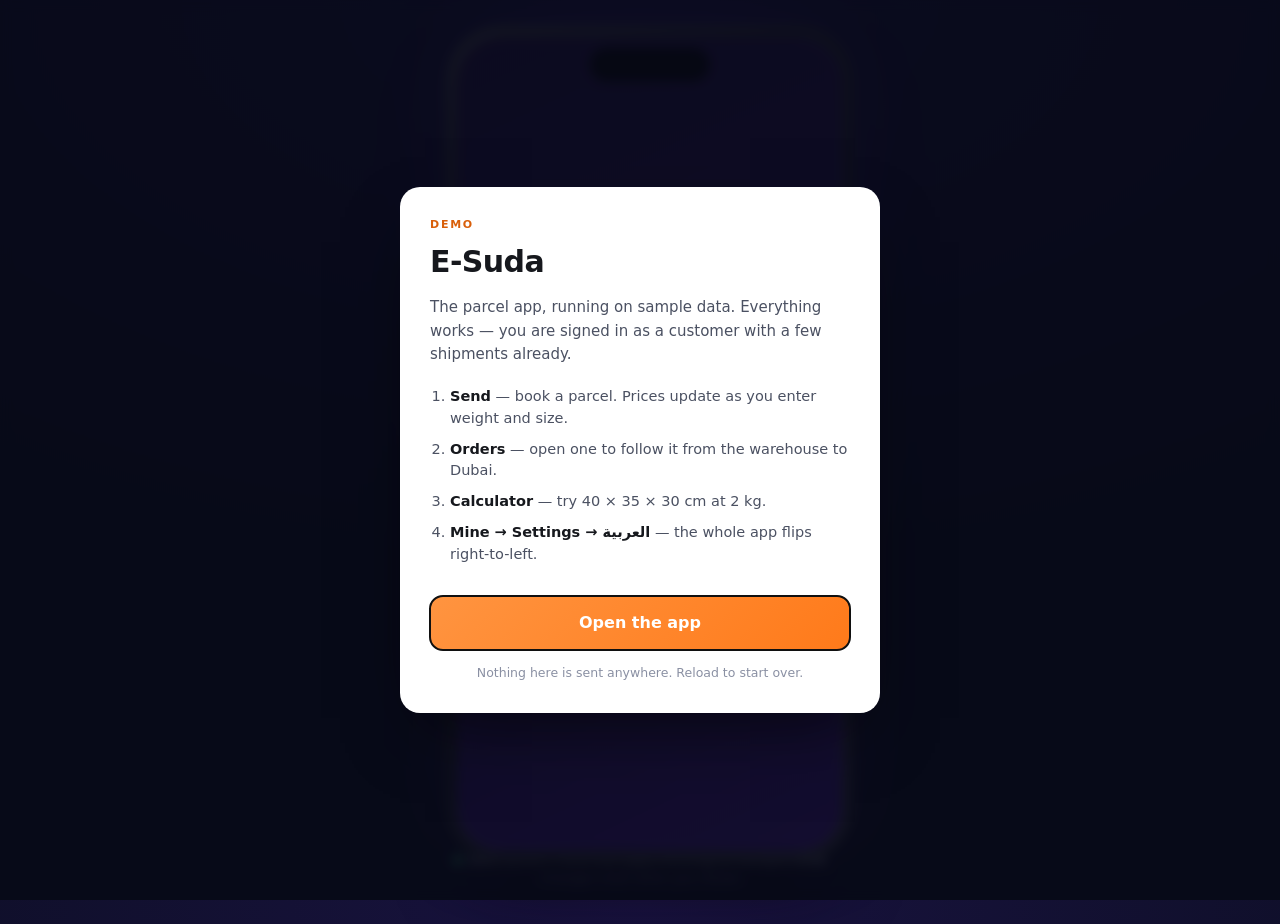
==== app/index.html @ c96b051c "Demo: shipment card layout at phone width" ====
<meta charset="utf-8">
<title>E-Suda App Demo</title>
<script>
  // First thing on the page, so nothing can throw before it is listening.
  window.__err = [];
  window.addEventListener("error", function (e) {
    window.__err.push((e.message || "") + " @ " + (e.filename || "") + ":" + (e.lineno || ""));
  });
  window.addEventListener("unhandledrejection", function (e) {
    window.__err.push("promise: " + (e.reason && (e.reason.message || e.reason)));
  });
</script>
<style>
  /* Expo's own root reset, from the export's index.html. react-native-web
     needs the root to be a full-height flex container or the app collapses. */
  html, body { height: 100%; }
  body {
    margin: 0; overflow: hidden;
    background: #0A0D1E;
    background-image: radial-gradient(120% 90% at 50% 0%, #191340, #0A0D1E 70%);
    display: flex; flex-direction: column; align-items: center; justify-content: center;
    gap: 10px; padding: 12px 14px;
    font: 15px/1.5 system-ui, -apple-system, "Segoe UI", Roboto, sans-serif;
  }

  /* iPhone 16 Pro: 402 x 874pt of screen, inside a titanium-ish band.
     The app itself is laid out by the bundle, so this only sizes the window
     it looks through. */
  /* The phone is always exactly 402 x 874pt inside, so the app lays itself
     out as it would on the real handset. A short window scales the whole
     thing down instead of squashing it — resizing the frame would reflow the
     app to a width no iPhone actually has. */
  .frame { position: relative; flex: 0 0 auto; }
  .device {
    position: absolute; top: 0; left: 0; transform-origin: top left;
    width: 424px; height: 896px;
    padding: 11px; border-radius: 60px;
    background: linear-gradient(150deg, #4a4a52, #26262c 22%, #17171c 55%, #3a3a42);
    box-shadow: 0 0 0 1px #55555f, 0 44px 84px -30px rgba(0,0,0,.92), 0 0 100px -44px #6C2BD9;
  }
  /* Dynamic Island — a floating pill, not a notch cut into the bezel. */
  .device::before {
    content: ""; position: absolute; top: 23px; left: 50%; transform: translateX(-50%);
    width: 29.5%; height: 4.02%; min-height: 22px; background: #000;
    border-radius: 999px; z-index: 9999;
  }
  #root {
    display: flex; flex: 1; height: 100%; width: 100%;
    border-radius: 49px; overflow: hidden; background: #F6F7FB;
  }
  /* A React Native Modal portals to document.body — right on a phone, where
     body is the screen, but here it would open across the browser window
     instead of inside the handset. Rather than move the node (React still
     expects to remove it from body), it is tagged and given the screen's box
     and scale, so its fixed children are contained by this transform. */
  .in-phone {
    position: fixed !important;
    left: var(--ph-l, 0px); top: var(--ph-t, 0px);
    width: var(--ph-w, 402px); height: var(--ph-h, 874px);
    transform: scale(var(--ph-k, 1));
    transform-origin: top left;
    overflow: hidden; border-radius: 49px;
  }

  /* first-run guide */
  .guide {
    position: fixed; inset: 0; z-index: 100; display: grid; place-items: center;
    padding: 24px; background: rgba(8,10,24,.82); backdrop-filter: blur(6px);
    /* The page itself cannot scroll — Expo's reset sets overflow:hidden on
       body — so a card taller than a short window would put its own dismiss
       button out of reach. Scroll here instead. */
    overflow-y: auto;
  }
  .guide[hidden] { display: none; }
  .guide__card {
    background: #fff; color: #16181D; border-radius: 20px; padding: 30px;
    max-width: 420px; width: 100%; box-shadow: 0 30px 70px -25px rgba(0,0,0,.7);
    /* Never taller than the space available, and scrollable when it would be. */
    max-height: calc(100dvh - 48px); overflow-y: auto;
  }
  /* A short window (a laptop in a small browser, a phone in landscape) gets a
     tighter card rather than a clipped one. */
  @media (max-height: 560px) {
    .guide { padding: 12px; }
    .guide__card { padding: 20px; max-height: calc(100dvh - 24px); }
    .guide__h { font-size: 24px; }
    .guide__lede { font-size: 14px; }
    .guide__list { margin-top: 14px; font-size: 13.5px; }
    .guide__go { margin-top: 16px; padding: 13px; }
  }
  .guide__eyebrow {
    margin: 0 0 6px; font-size: 11px; font-weight: 800; letter-spacing: .16em;
    text-transform: uppercase; color: #D95F0A;
  }
  .guide__h { margin: 0; font-size: 30px; font-weight: 800; letter-spacing: -.02em; }
  .guide__lede { margin: 12px 0 0; color: #4B5162; font-size: 15px; line-height: 1.55; }
  .guide__list { margin: 20px 0 0; padding-left: 20px; color: #4B5162; font-size: 14.5px; line-height: 1.5; }
  .guide__list li { margin-bottom: 9px; }
  .guide__list b { color: #16181D; }
  .guide__go {
    margin-top: 22px; width: 100%; border: 0; cursor: pointer; font: inherit;
    font-weight: 800; font-size: 16px; color: #fff; border-radius: 13px; padding: 15px;
    background: linear-gradient(135deg, #FF9440, #FF7A1A);
  }
  .guide__foot { margin: 14px 0 0; text-align: center; color: #8A90A3; font-size: 12.5px; }

  .caption { margin: 0; text-align: center; color: #9AA0C2; font-size: 12.5px; line-height: 1.45; }
  /* On a short window the caption costs height the phone needs more. */
  @media (max-height: 720px) { .caption { display: none; } }
  .caption .live { display: inline-flex; align-items: center; gap: 7px; color: #EDEFF8; font-weight: 600; }
  .dot { width: 8px; height: 8px; border-radius: 50%; background: #3FCB80; box-shadow: 0 0 0 4px rgba(63,203,128,.18); }
  .boot { position: fixed; inset: 0; display: grid; place-items: center; color: #8A90AE; z-index: 50; }

  /* Only an actual phone loses the frame. A short laptop window keeps it
     and the frame shrinks — dropping to full screen at 810px meant most
     desktop browsers never saw the phone at all. */
  @media (max-width: 470px), (max-height: 560px) {
    body { padding: 0; gap: 0; }
    .frame { width: 100%; height: 100%; }
    .device {
      position: static; width: 100%; height: 100%;
      transform: none !important; border-radius: 0; padding: 0; box-shadow: none;
    }
    .device::before { display: none; }
    #root { border-radius: 0; }
    .caption { display: none; }
  }
</style>

<div class="boot" id="boot">Loading E-Suda…</div>

<!-- Shown once, then dismissed. A client opening a bare app has no idea what
     is real, what is sample data, or what is worth trying. -->
<div class="guide" id="guide" role="dialog" aria-modal="true" aria-labelledby="guide-h">
  <div class="guide__card">
    <p class="guide__eyebrow">Demo</p>
    <h1 class="guide__h" id="guide-h">E-Suda</h1>
    <p class="guide__lede">
      The parcel app, running on sample data. Everything works — you are signed
      in as a customer with a few shipments already.
    </p>
    <ol class="guide__list">
      <li><b>Send</b> — book a parcel. Prices update as you enter weight and size.</li>
      <li><b>Orders</b> — open one to follow it from the warehouse to Dubai.</li>
      <li><b>Calculator</b> — try 40 × 35 × 30 cm at 2 kg.</li>
      <li><b>Mine → Settings → العربية</b> — the whole app flips right-to-left.</li>
    </ol>
    <button class="guide__go" id="guide-go" type="button">Open the app</button>
    <p class="guide__foot">Nothing here is sent anywhere. Reload to start over.</p>
  </div>
</div>
<div class="frame" id="frame"><div class="device" id="device"><div id="root"></div></div></div>
<p class="caption">
  <span class="live"><span class="dot"></span>Live demo — the real app, running on sample data</span><br>
  Changes reset when you reload
</p>

<script>
/* ═══════════════════════════════════════════ offline stand-in for the API ═══
   The bundle below is the real app. It expects a server; this answers in the
   server's place, from responses captured off the live API. Nothing here
   changes the app — it only sits underneath it.                             */
(function () {
  "use strict";
  var FIX = {"/api/auth/me": {"code": 0, "message": "ok", "data": {"id": 8, "name": "Fatima Al Mansoori", "phone": "+971501234567", "memberId": "ESD3707", "tier": "silver", "coins": 0, "points": 1594, "balance": 740594, "verified": true, "isStaff": false, "verificationRequired": true, "verifyStatus": "none", "verifyNote": "", "hasIdPhoto": false, "hasAvatar": false}}, "/api/addresses": {"code": 0, "message": "ok", "data": []}, "/api/coupons": {"code": 0, "message": "ok", "data": [{"id": 9, "titleZh": "新用户首寄立减", "titleEn": "First shipment discount", "titleAr": "خصم أول شحنة", "amount": 2000, "minSpend": 5000, "expiresAt": "2027-03-05T13:35:59", "state": "available", "claimed": false}]}, "/api/coupons/available": {"code": 0, "message": "ok", "data": [{"id": 1, "nameZh": "新用户首寄立减", "nameEn": "First shipment discount", "nameAr": "خصم أول شحنة", "kind": "amount", "amount": 2000, "threshold": 5000, "validFrom": "2026-09-06T07:18:22", "validTo": "2027-09-06T07:18:22", "stock": null}]}, "/api/messages": {"code": 0, "message": "ok", "data": [{"id": 24, "kind": "logistics", "titleZh": "已安排取件员", "titleEn": "Courier assigned", "titleAr": "تم تعيين مندوب", "bodyZh": "Bilal Aziz 将为您取件，联系电话 +971551110003。", "bodyEn": "Bilal Aziz will handle your pickup. Contact: +971551110003.", "bodyAr": "سيتولّى Bilal Aziz استلام طردك. للتواصل: +971551110003.", "at": "2026-09-06T13:37:02", "read": false, "shipmentId": 32}, {"id": 25, "kind": "logistics", "titleZh": "已发货", "titleEn": "Dispatched", "titleAr": "تم الشحن", "bodyZh": "运单 ESD1788687390256 状态更新为shipped。", "bodyEn": "Waybill ESD1788687390256 is now shipped.", "bodyAr": "البوليصة ESD1788687390256 أصبحت shipped.", "at": "2026-09-06T13:37:02", "read": false, "shipmentId": 33}, {"id": 22, "kind": "system", "titleZh": "支付成功", "titleEn": "Payment successful", "titleAr": "تم الدفع بنجاح", "bodyZh": "已支付 ¥1594.06。", "bodyEn": "Paid ¥1594.06.", "bodyAr": "تم دفع ¥1594.06.", "at": "2026-09-06T13:36:30", "read": false, "shipmentId": null}]}, "/api/payments": {"code": 0, "message": "ok", "data": [{"id": 8, "kind": "payment", "method": "balance", "amount": 27360, "at": "2026-09-06T13:36:30", "reference": "ESD1788687390138", "orderId": 32, "tradeNo": null, "status": "succeeded", "paidAt": "2026-09-06T13:36:30"}, {"id": 9, "kind": "payment", "method": "balance", "amount": 43446, "at": "2026-09-06T13:36:30", "reference": "ESD1788687390256", "orderId": 33, "tradeNo": null, "status": "succeeded", "paidAt": "2026-09-06T13:36:30"}, {"id": 10, "kind": "payment", "method": "balance", "amount": 57960, "at": "2026-09-06T13:36:30", "reference": "ESD1788687390632", "orderId": 34, "tradeNo": null, "status": "succeeded", "paidAt": "2026-09-06T13:36:30"}, {"id": 11, "kind": "payment", "method": "balance", "amount": 30640, "at": "2026-09-06T13:36:30", "reference": "ESD1788687390443", "orderId": 35, "tradeNo": null, "status": "succeeded", "paidAt": "2026-09-06T13:36:30"}]}, "/api/points": {"code": 0, "message": "ok", "data": [{"id": 7, "at": "2026-09-06T13:36:30", "delta": 1594, "reasonZh": "寄件积分", "reasonEn": "Shipment points", "reasonAr": "نقاط شحنة"}]}, "/api/banners": {"code": 0, "message": "ok", "data": [{"id": 1, "titleZh": "空运直达迪拜", "titleEn": "Air freight straight to Dubai", "titleAr": "شحن جوي مباشر إلى دبي", "subZh": "常规货物走空运，快捷可追踪", "subEn": "Quick and trackable for everyday goods", "subAr": "سريع وقابل للتتبع للبضائع اليومية", "href": "/ship?route=cn2dxb&channel=air", "colorFrom": "#4A1D9E", "colorTo": "#EC5FA8", "imageUrl": ""}, {"id": 2, "titleZh": "海运大件更划算", "titleEn": "Sea freight for the heavy things", "titleAr": "الشحن البحري للأغراض الثقيلة", "subZh": "家具家电，整柜拼柜均可", "subEn": "Furniture and appliances, whole or shared container", "subAr": "الأثاث والأجهزة، حاوية كاملة أو مشتركة", "href": "/ship?route=cn2dxb&channel=sea", "colorFrom": "#5B21B6", "colorTo": "#EC5FA8", "imageUrl": ""}, {"id": 3, "titleZh": "海外仓预约仓储", "titleEn": "Reserve overseas warehouse space", "titleAr": "احجز مساحة في المستودع", "subZh": "货到之前先留位", "subEn": "Hold the space before your goods land", "subAr": "احجز المساحة قبل وصول بضاعتك", "href": "/reserve-storage", "colorFrom": "#241047", "colorTo": "#6C2BD9", "imageUrl": ""}, {"id": 4, "titleZh": "新客首单立减", "titleEn": "Money off your first parcel", "titleAr": "خصم على أول شحنة لك", "subZh": "注册即领，下单自动抵扣", "subEn": "Claim it now, applied at checkout", "subAr": "احصل عليه الآن، يُطبَّق عند الدفع", "href": "/coupons", "colorFrom": "#FF7A1A", "colorTo": "#EC5FA8", "imageUrl": ""}, {"id": 5, "titleZh": "贵重物品建议保价", "titleEn": "Insure what you cannot replace", "titleAr": "أمِّن ما لا يمكن تعويضه", "subZh": "全程保障，理赔无忧", "subEn": "Covered end to end, claims handled for you", "subAr": "تغطية كاملة، ونتولى المطالبات نيابة عنك", "href": "/insurance", "colorFrom": "#FF7A1A", "colorTo": "#C2286B", "imageUrl": ""}, {"id": 6, "titleZh": "开箱与重新打包", "titleEn": "Unboxing and repacking", "titleAr": "الفتح وإعادة التغليف", "subZh": "去掉外箱，按需合并", "subEn": "Drop the outer box, consolidate on request", "subAr": "أزل الصندوق الخارجي وادمج حسب الطلب", "href": "/unboxing", "colorFrom": "#6C2BD9", "colorTo": "#F7A13B", "imageUrl": ""}, {"id": 7, "titleZh": "推荐好友双方得积分", "titleEn": "Refer a friend, you both earn", "titleAr": "ادعُ صديقاً، وتكسبان معاً", "subZh": "好友首单完成即到账", "subEn": "Points land when their first parcel ships", "subAr": "تُضاف النقاط عند شحن أول طرد لهم", "href": "/referral", "colorFrom": "#EC5FA8", "colorTo": "#FF9440", "imageUrl": ""}, {"id": 8, "titleZh": "包裹全程可追踪", "titleEn": "Follow every parcel, every step", "titleAr": "تابع كل طرد خطوة بخطوة", "subZh": "入库、发货、到件都有通知", "subEn": "Notified on intake, dispatch and arrival", "subAr": "إشعارات عند الاستلام والشحن والوصول", "href": "/orders", "colorFrom": "#241047", "colorTo": "#C2286B", "imageUrl": ""}]}, "/api/routes": {"code": 0, "message": "ok", "data": [{"id": "cn2dxb", "nameZh": "中国 → 迪拜", "nameEn": "China → Dubai", "nameAr": "الصين ← دبي"}, {"id": "dxb2cn", "nameZh": "迪拜 → 中国", "nameEn": "Dubai → China", "nameAr": "دبي ← الصين"}, {"id": "cn2sa", "nameZh": "中国 → 沙特", "nameEn": "China → Saudi Arabia", "nameAr": "الصين ← السعودية"}, {"id": "cn2gcc", "nameZh": "中国 → 海湾国家", "nameEn": "China → GCC countries", "nameAr": "الصين ← دول الخليج", "destinations": [{"code": "SA", "zh": "沙特阿拉伯", "en": "Saudi Arabia", "ar": "السعودية"}, {"code": "QA", "zh": "卡塔尔", "en": "Qatar", "ar": "قطر"}, {"code": "KW", "zh": "科威特", "en": "Kuwait", "ar": "الكويت"}, {"code": "BH", "zh": "巴林", "en": "Bahrain", "ar": "البحرين"}, {"code": "OM", "zh": "阿曼", "en": "Oman", "ar": "عُمان"}, {"code": "AE", "zh": "阿联酋", "en": "United Arab Emirates", "ar": "الإمارات"}]}]}, "/api/storage-depots": {"code": 0, "message": "ok", "data": [{"id": "dubai", "nameZh": "迪拜海外仓", "nameEn": "Dubai storage", "nameAr": "التخزين في دبي", "noteZh": "货物先入迪拜海外仓，按需再派送或转运", "noteEn": "Goods enter the Dubai overseas warehouse first, then ship or deliver on demand", "noteAr": "تدخل البضائع مستودع دبي أولاً، ثم تُشحن أو تُسلَّم عند الطلب", "routes": ["cn2dxb", "cn2sa", "cn2gcc"]}, {"id": "saudi", "nameZh": "沙特海外仓", "nameEn": "Saudi storage", "nameAr": "التخزين في السعودية", "noteZh": "货物先入沙特海外仓，按需再派送或转运", "noteEn": "Goods enter the Saudi overseas warehouse first, then ship or deliver on demand", "noteAr": "تدخل البضائع المستودع السعودي أولاً، ثم تُشحن أو تُسلَّم عند الطلب", "routes": ["cn2sa", "cn2gcc"]}]}, "/api/storage-bills": {"code": 0, "message": "ok", "data": [{"id": 1, "shipmentId": 106, "waybillNo": "ESD1788688202337", "depot": "dubai", "days": 12, "basis": "18 kg", "amount": 0, "paid": false, "createdAt": "2026-09-12T13:12:01"}, {"id": 2, "shipmentId": 105, "waybillNo": "ESD1788688202465", "depot": "dubai", "days": 21, "basis": "1 pallet", "amount": 0, "paid": true, "createdAt": "2026-09-12T13:12:01"}]}, "/api/shipping-channels": {"code": 0, "message": "ok", "data": [{"id": "air_express", "nameZh": "普快空运", "nameEn": "Standard Air", "nameAr": "الشحن الجوي العادي", "noteZh": "现有空运快线", "noteEn": "Existing express air", "noteAr": "الخط الجوي السريع الحالي", "mode": "air", "routes": ["cn2dxb", "dxb2cn", "cn2sa", "cn2gcc"], "transitZh": "详询客服", "transitEn": "Ask customer service", "transitAr": "اسأل خدمة العملاء"}, {"id": "sea_lcl", "nameZh": "海运拼箱", "nameEn": "Sea LCL", "nameAr": "بحري مجمّع", "noteZh": "按体积或重量拼箱计费", "noteEn": "Consolidated by volume or weight", "noteAr": "يُجمَّع حسب الحجم أو الوزن", "mode": "sea", "routes": ["cn2dxb", "cn2sa", "cn2gcc"], "transitZh": "详询客服", "transitEn": "Ask customer service", "transitAr": "اسأل خدمة العملاء"}, {"id": "sea_fcl", "nameZh": "海运整柜", "nameEn": "Sea FCL", "nameAr": "حاوية كاملة", "noteZh": "20GP / 40HQ，按柜计费", "noteEn": "20GP or 40HQ, priced per container", "noteAr": "20GP أو 40HQ، بسعر الحاوية", "mode": "sea", "routes": ["cn2dxb", "cn2sa", "cn2gcc"], "containers": [{"code": "20GP", "label": "20GP"}, {"code": "40HQ", "label": "40HQ"}], "transitZh": "详询客服", "transitEn": "Ask customer service", "transitAr": "اسأل خدمة العملاء"}, {"id": "truck_dxb_sa", "nameZh": "迪拜—沙特陆运", "nameEn": "Dubai–Saudi land truck", "nameAr": "نقل بري دبي — السعودية", "noteZh": "从迪拜仓提货并陆运至沙特", "noteEn": "Picked up from the Dubai warehouse and trucked to Saudi Arabia", "noteAr": "يُستلم من مستودع دبي ويُنقل براً إلى السعودية", "mode": "sea", "routes": ["cn2sa"], "transitZh": "详询客服", "transitEn": "Ask customer service", "transitAr": "اسأل خدمة العملاء"}]}, "/api/branches": {"code": 0, "message": "ok", "data": [{"name_ar": "المدينة العالمية — مجمّع إنجلترا", "id": 1, "address_en": "England Cluster X18, Shop 11, International City, Dubai", "address_ar": "مجمّع إنجلترا X18، محل ١١، المدينة العالمية، دبي", "hours_zh": "每天 10:00 - 22:00", "hours_ar": "يومياً ١٠:٠٠ – ٢٢:٠٠", "lng": 55.4083, "name_zh": "国际城英国区门店", "name_en": "International City — England Cluster", "address_zh": "国际城英国区 X18, Shop 11, 迪拜", "phone": "+971 4 000 0000", "hours_en": "Daily 10:00 – 22:00", "lat": 25.1655}, {"name_ar": "مستودع ديرة", "id": 2, "address_en": "Al Ras, Deira, Dubai", "address_ar": "الراس، ديرة، دبي", "hours_zh": "周六至周四 09:00 - 19:00", "hours_ar": "السبت–الخميس ٠٩:٠٠ – ١٩:٠٠", "lng": 55.2962, "name_zh": "德拉仓库", "name_en": "Deira Warehouse", "address_zh": "德拉 Al Ras, 迪拜", "phone": "+971 4 000 0000", "hours_en": "Sat–Thu 09:00 – 19:00", "lat": 25.2697}, {"name_ar": "مستودع بايون - قوانغتشو", "id": 3, "address_en": "E-Suda Consolidation Warehouse, Baiyun District, Guangzhou", "address_ar": "مستودع إي-سودا للتجميع، منطقة بايون، قوانغتشو", "hours_zh": "周一至周六 09:00 - 18:00", "hours_ar": "الاثنين–السبت ٠٩:٠٠ – ١٨:٠٠", "lng": 113.259, "name_zh": "广州白云集运仓", "name_en": "Guangzhou Baiyun Warehouse", "address_zh": "广东省广州市白云区易速达集运仓", "phone": "020-0000 0000", "hours_en": "Mon–Sat 09:00 – 18:00", "lat": 23.1626}]}, "/api/dedicated-addresses": {"code": 0, "message": "ok", "data": [{"id": "air_express", "nameZh": "国际城门店普快空运", "nameEn": "International City — Standard Air", "nameAr": "المدينة العالمية — الشحن الجوي العادي", "noteZh": "带电、超规、超长、超重物品时效会相应延长", "noteEn": "Batteries, oversize, overlength or overweight items take longer.", "noteAr": "البطاريات والمواد كبيرة أو زائدة الحجم أو الوزن تستغرق وقتاً أطول.", "phone": "020-0000 0000", "addressZh": "广东省广州市白云区易速达集运仓 A区 空运部", "addressEn": "Air Dept, Zone A, E-Suda Consolidation Warehouse, Baiyun District, Guangzhou, Guangdong", "addressAr": "قسم الشحن الجوي، المنطقة A، مستودع إي-سودا للتجميع، منطقة بايون، قوانغتشو", "recipientZh": "易速达3707", "recipientEn": "E-Suda 3707", "recipientAr": "E-Suda 3707", "transitZh": "详询客服", "transitEn": "Ask customer service", "transitAr": "اسأل خدمة العملاء"}, {"id": "sea_lcl", "nameZh": "国际城门店海运", "nameEn": "International City — Sea Freight", "nameAr": "المدينة العالمية — الشحن البحري", "noteZh": "纯电产品可能会发生燃爆，不能运输，请您见谅", "noteEn": "Loose batteries pose a fire risk and cannot travel by sea. Thank you for understanding.", "noteAr": "البطاريات المنفصلة تشكّل خطر حريق ولا يمكن شحنها بحراً.", "phone": "020-0000 0000", "addressZh": "广东省广州市白云区易速达集运仓 B区 海运部", "addressEn": "Sea Dept, Zone B, E-Suda Consolidation Warehouse, Baiyun District, Guangzhou, Guangdong", "addressAr": "قسم الشحن البحري، المنطقة B، مستودع إي-سودا للتجميع، منطقة بايون، قوانغتشو", "recipientZh": "易速达海运3707", "recipientEn": "E-Suda Sea 3707", "recipientAr": "E-Suda Sea 3707", "transitZh": "详询客服", "transitEn": "Ask customer service", "transitAr": "اسأل خدمة العملاء"}, {"id": "air_pm", "nameZh": "国际城门店西南普快空运（PM）", "nameEn": "International City — Southwest Air (PM)", "nameAr": "المدينة العالمية — الشحن الجوي الجنوبي الغربي (PM)", "noteZh": "超规或带电物品时效会延长，物品单边长度超过50cm特快渠道不能运输", "noteEn": "Longer for oversize or battery items. Items with a side over 50 cm cannot use the express lane.", "noteAr": "وقت أطول للمواد الكبيرة أو التي تحتوي بطاريات. المواد التي يتجاوز أحد أضلاعها ٥٠ سم لا تُقبل على الخط السريع.", "phone": "028-0000 0000", "addressZh": "四川省成都市双流区易速达西南集运仓 空运部", "addressEn": "Air Dept, E-Suda Southwest Warehouse, Shuangliu District, Chengdu, Sichuan", "addressAr": "قسم الشحن الجوي، مستودع إي-سودا الجنوبي الغربي، شوانغليو، تشنغدو", "recipientZh": "易速达西南3707", "recipientEn": "E-Suda SW 3707", "recipientAr": "E-Suda SW 3707", "transitZh": "详询客服", "transitEn": "Ask customer service", "transitAr": "اسأل خدمة العملاء"}]}, "/api/rates": {"code": 0, "message": "ok", "data": {"effective": "2026-08-12", "currency": "CNY", "volumetricDivisor": 6000, "minChargeAir": 0, "minChargeSea": 0, "freeInsuranceUpTo": 0, "insuranceRate": 0, "freeStorageDays": 0, "storageFeePerKgDay": 0.0, "airExpress": [{"id": "general", "zh": "普通物品", "en": "General goods", "ar": "بضائع عامة", "unit": "per_kg", "rate": null, "basis": "weight", "surchargePerItem": 0, "noteZh": "服装、鞋、家居、小家电、玩具、日用品等无磁、无电、非知名品牌", "noteEn": "Clothing, shoes, homeware, small appliances, toys, daily goods", "noteAr": "ملابس وأحذية ومستلزمات منزلية وأجهزة صغيرة وألعاب"}, {"id": "sensitive", "zh": "敏感物品", "en": "Sensitive goods", "ar": "بضائع حسّاسة", "unit": "per_kg", "rate": null, "basis": "weight", "surchargePerItem": 0, "noteZh": "品牌、食品、化妆品、液体、粉末、仿品", "noteEn": "Branded goods, food, cosmetics, liquids, powders, replicas", "noteAr": "ماركات وأطعمة ومستحضرات تجميل وسوائل ومساحيق ومقلّدات"}, {"id": "certificates", "zh": "证件类", "en": "Certificates / IDs", "ar": "وثائق رسمية", "unit": "per_doc", "rate": null, "basis": "piece", "surchargePerItem": 0, "noteZh": "按份计费，超出部分另计", "noteEn": "Charged per lot; extras are charged separately", "noteAr": "تُحتسب لكل إرسالية؛ والزيادة تُحتسب منفصلة"}, {"id": "documents", "zh": "文件", "en": "Documents", "ar": "مستندات", "unit": "per_doc", "rate": null, "basis": "piece", "surchargePerItem": 0, "noteZh": "轻件按份计费，超重转为按公斤计费", "noteEn": "Light items charged per lot; heavier ones move to per-kilo", "noteAr": "الخفيفة تُحتسب لكل إرسالية، والأثقل بالكيلو"}, {"id": "laptop", "zh": "笔记本电脑", "en": "Laptops", "ar": "حواسيب محمولة", "unit": "per_kg", "rate": null, "basis": "piece", "surchargePerItem": 0, "noteZh": "按公斤计费，并加收每台附加费", "noteEn": "Per kilo plus a per-unit surcharge", "noteAr": "بالكيلو زائد رسوم لكل جهاز"}, {"id": "phone", "zh": "iPad、手机", "en": "iPad / phones", "ar": "آيباد وهواتف", "unit": "per_item", "rate": null, "basis": "piece", "surchargePerItem": 0, "noteZh": "按台计费，超重加收附加费", "noteEn": "Charged per unit, with a surcharge if overweight", "noteAr": "تُحتسب لكل جهاز، مع رسوم إضافية عند زيادة الوزن"}, {"id": "medicine_box", "zh": "盒装药品/保健品", "en": "Boxed medicine / supplements", "ar": "أدوية ومكمّلات معلّبة", "unit": "per_box", "rate": null, "basis": "piece", "surchargePerItem": 0, "noteZh": "重量计费与按盒计费取大值", "noteEn": "Charged at the greater of weight-based and per-box", "noteAr": "يُحتسب الأكبر بين التسعير الوزني وسعر العلبة"}, {"id": "medicine_kg", "zh": "药品公斤计费", "en": "Medicine by weight", "ar": "أدوية بالتسعير الوزني", "unit": "per_kg", "rate": null, "basis": "weight", "surchargePerItem": 0, "noteZh": "有起运重量要求", "noteEn": "Subject to a minimum weight", "noteAr": "يخضع لحد أدنى من الوزن"}, {"id": "powerbank", "zh": "充电宝", "en": "Power banks", "ar": "بطاريات محمولة", "unit": "per_item", "rate": null, "basis": "piece", "surchargePerItem": 0, "noteZh": "邮寄前需确认", "noteEn": "Confirm before shipping", "noteAr": "يُرجى التأكيد قبل الشحن"}, {"id": "battery", "zh": "纯电、电池", "en": "Batteries", "ar": "بطاريات", "unit": "per_kg", "rate": null, "basis": "weight", "surchargePerItem": 0, "noteZh": "有起运重量要求，时效较长", "noteEn": "Subject to a minimum weight, and slower in transit", "noteAr": "يخضع لحد أدنى من الوزن، ووقت الشحن أطول"}, {"id": "watch", "zh": "手表", "en": "Watches", "ar": "ساعات", "unit": "per_item", "rate": null, "basis": "piece", "surchargePerItem": 0, "noteZh": "", "noteEn": "", "noteAr": ""}, {"id": "luxury", "zh": "贵重首饰、奢侈品", "en": "Fine jewellery / luxury", "ar": "مجوهرات وسلع فاخرة", "unit": "per_item", "rate": null, "basis": "piece", "surchargePerItem": 0, "noteZh": "", "noteEn": "", "noteAr": ""}], "serviceMultipliers": {"standard": 1.0, "priority": 1.0, "same_city": 1.0, "pickup": 1.0, "pickup_truck": 1.0, "container": 1.0}}}, "/api/package-messages": {"code": 0, "message": "ok", "data": []}, "/api/problems": {"code": 0, "message": "ok", "data": []}, "/api/support/conversation": {"code": 0, "message": "ok", "data": {"id": 2, "status": "open", "unread": 0, "userId": null, "messages": [{"id": 4, "sender": "agent", "text": "您好，我是易速达客服，请问有什么可以帮您？ / Hello, this is E-Suda support. How can I help?", "at": "2026-09-06T13:37:02"}, {"id": 5, "sender": "user", "text": "My parcel has been in the warehouse since Tuesday — has it shipped yet?", "at": "2026-09-06T13:37:02"}, {"id": 8, "sender": "user", "text": "Actually it just arrived — thank you!", "at": "2026-09-06T13:51:22"}]}}, "/api/orders": {"code": 0, "message": "ok", "data": {"items": [{"id": 106, "dropoff": null, "userId": 8, "recipientName": "Rita Haddad", "waybillNo": "ESD1788688202337", "domesticNo": "1788688202337", "route": "cn2dxb", "channel": "air_express", "destinationCountry": "", "storageDepot": "", "container": "", "note": "", "service": "standard", "status": "signed", "pay": "paid", "rateId": "laptop", "weightKg": 4.0, "volumetricKg": 4.08, "unitPrice": 0, "freightFee": 37477, "insuredFee": 1570, "fee": 39047, "declaredValue": 78500, "coinOffset": 0, "balanceOffset": 0, "contentsZh": "笔记本电脑", "contentsEn": "Laptops", "contentsAr": "حواسيب محمولة", "createdAt": "2026-09-06T13:50:02", "dims": {"l": 49.0, "w": 25.0, "h": 20.0}, "intakePhotos": [], "timeline": [{"id": 1000, "status": "created", "operator": "system", "remark": "", "at": "2026-08-29T13:50:02", "zh": "运单已创建", "en": "Waybill created", "ar": "تم إنشاء البوليصة", "locationZh": "广州白云集运仓 A区（空运）", "locationEn": "Guangzhou Baiyun Warehouse — Zone A (Air)", "locationAr": "مستودع بايون قوانغتشو — المنطقة A (جوي)"}, {"id": 1001, "status": "in_warehouse", "operator": "staff:ESD1323", "remark": "", "at": "2026-08-29T22:50:02", "zh": "仓库已收货", "en": "Received at warehouse", "ar": "تم الاستلام في المستودع", "locationZh": "广州白云集运仓 A区（空运）", "locationEn": "Guangzhou Baiyun Warehouse — Zone A (Air)", "locationAr": "مستودع بايون قوانغتشو — المنطقة A (جوي)"}, {"id": 1002, "status": "in_warehouse", "operator": "staff:ESD1323", "remark": "", "at": "2026-08-30T07:50:02", "zh": "已打包称重", "en": "Packed and weighed", "ar": "تم التغليف والوزن", "locationZh": "广州白云集运仓 A区（空运）", "locationEn": "Guangzhou Baiyun Warehouse — Zone A (Air)", "locationAr": "مستودع بايون قوانغتشو — المنطقة A (جوي)"}, {"id": 1003, "status": "shipped", "operator": "staff:ESD1323", "remark": "", "at": "2026-08-30T16:50:02", "zh": "已发货", "en": "Dispatched", "ar": "تم الشحن", "locationZh": "广州白云集运仓 A区（空运）", "locationEn": "Guangzhou Baiyun Warehouse — Zone A (Air)", "locationAr": "مستودع بايون قوانغتشو — المنطقة A (جوي)"}, {"id": 1004, "status": "shipped", "operator": "staff:ESD1323", "remark": "", "at": "2026-08-31T01:50:02", "zh": "清关中", "en": "Customs clearance", "ar": "التخليص الجمركي", "locationZh": "空运途中", "locationEn": "In transit", "locationAr": "قيد النقل الجوي"}, {"id": 1005, "status": "shipped", "operator": "staff:ESD1323", "remark": "", "at": "2026-08-31T10:50:02", "zh": "到达迪拜", "en": "Arrived in Dubai", "ar": "وصل إلى دبي", "locationZh": "国际城英国区门店", "locationEn": "International City — England Cluster", "locationAr": "المدينة العالمية — مجمّع إنجلترا"}, {"id": 1006, "status": "awaiting_pickup", "operator": "staff:ESD1323", "remark": "", "at": "2026-08-31T19:50:02", "zh": "待取件", "en": "Ready for pickup", "ar": "جاهز للاستلام", "locationZh": "国际城英国区门店", "locationEn": "International City — England Cluster", "locationAr": "المدينة العالمية — مجمّع إنجلترا"}, {"id": 1007, "status": "signed", "operator": "staff:ESD1323", "remark": "", "at": "2026-09-01T04:50:02", "zh": "已签收", "en": "Delivered", "ar": "تم التسليم", "locationZh": "国际城英国区门店", "locationEn": "International City — England Cluster", "locationAr": "المدينة العالمية — مجمّع إنجلترا"}]}, {"id": 105, "dropoff": null, "userId": 8, "recipientName": "Omar Sayed", "waybillNo": "ESD1788688202465", "domesticNo": "1788688202465", "route": "cn2dxb", "channel": "air_express", "destinationCountry": "", "storageDepot": "", "container": "", "note": "", "service": "standard", "status": "awaiting_pickup", "pay": "paid", "rateId": "phone", "weightKg": 3.0, "volumetricKg": 4.0, "unitPrice": 0, "freightFee": 20000, "insuredFee": 1540, "fee": 21540, "declaredValue": 77000, "coinOffset": 0, "balanceOffset": 0, "contentsZh": "iPad、手机", "contentsEn": "iPad / phones", "contentsAr": "آيباد وهواتف", "createdAt": "2026-09-06T13:50:02", "dims": {"l": 48.0, "w": 25.0, "h": 20.0}, "intakePhotos": [], "timeline": [{"id": 1020, "status": "created", "operator": "system", "remark": "", "at": "2026-08-30T13:50:02", "zh": "运单已创建", "en": "Waybill created", "ar": "تم إنشاء البوليصة", "locationZh": "广州白云集运仓 A区（空运）", "locationEn": "Guangzhou Baiyun Warehouse — Zone A (Air)", "locationAr": "مستودع بايون قوانغتشو — المنطقة A (جوي)"}, {"id": 1021, "status": "in_warehouse", "operator": "staff:ESD1323", "remark": "", "at": "2026-08-30T22:50:02", "zh": "仓库已收货", "en": "Received at warehouse", "ar": "تم الاستلام في المستودع", "locationZh": "广州白云集运仓 A区（空运）", "locationEn": "Guangzhou Baiyun Warehouse — Zone A (Air)", "locationAr": "مستودع بايون قوانغتشو — المنطقة A (جوي)"}, {"id": 1022, "status": "in_warehouse", "operator": "staff:ESD1323", "remark": "", "at": "2026-08-31T07:50:02", "zh": "已打包称重", "en": "Packed and weighed", "ar": "تم التغليف والوزن", "locationZh": "广州白云集运仓 A区（空运）", "locationEn": "Guangzhou Baiyun Warehouse — Zone A (Air)", "locationAr": "مستودع بايون قوانغتشو — المنطقة A (جوي)"}, {"id": 1023, "status": "shipped", "operator": "staff:ESD1323", "remark": "", "at": "2026-08-31T16:50:02", "zh": "已发货", "en": "Dispatched", "ar": "تم الشحن", "locationZh": "广州白云集运仓 A区（空运）", "locationEn": "Guangzhou Baiyun Warehouse — Zone A (Air)", "locationAr": "مستودع بايون قوانغتشو — المنطقة A (جوي)"}, {"id": 1024, "status": "shipped", "operator": "staff:ESD1323", "remark": "", "at": "2026-09-01T01:50:02", "zh": "清关中", "en": "Customs clearance", "ar": "التخليص الجمركي", "locationZh": "空运途中", "locationEn": "In transit", "locationAr": "قيد النقل الجوي"}, {"id": 1025, "status": "shipped", "operator": "staff:ESD1323", "remark": "", "at": "2026-09-01T10:50:02", "zh": "到达迪拜", "en": "Arrived in Dubai", "ar": "وصل إلى دبي", "locationZh": "国际城英国区门店", "locationEn": "International City — England Cluster", "locationAr": "المدينة العالمية — مجمّع إنجلترا"}, {"id": 1026, "status": "awaiting_pickup", "operator": "staff:ESD1323", "remark": "", "at": "2026-09-01T19:50:02", "zh": "待取件", "en": "Ready for pickup", "ar": "جاهز للاستلام", "locationZh": "国际城英国区门店", "locationEn": "International City — England Cluster", "locationAr": "المدينة العالمية — مجمّع إنجلترا"}]}, {"id": 104, "dropoff": null, "userId": 8, "recipientName": "Li Wei", "waybillNo": "ESD1788688202789", "domesticNo": "1788688202789", "route": "cn2dxb", "channel": "air_express", "destinationCountry": "", "storageDepot": "", "container": "", "note": "", "service": "standard", "status": "shipped", "pay": "paid", "rateId": "documents", "weightKg": 2.0, "volumetricKg": 3.92, "unitPrice": 0, "freightFee": 4000, "insuredFee": 1510, "fee": 5510, "declaredValue": 75500, "coinOffset": 0, "balanceOffset": 0, "contentsZh": "文件", "contentsEn": "Documents", "contentsAr": "مستندات", "createdAt": "2026-09-06T13:50:02", "dims": {"l": 47.0, "w": 25.0, "h": 20.0}, "intakePhotos": [], "timeline": [{"id": 1040, "status": "created", "operator": "system", "remark": "", "at": "2026-08-31T13:50:02", "zh": "运单已创建", "en": "Waybill created", "ar": "تم إنشاء البوليصة", "locationZh": "广州白云集运仓 A区（空运）", "locationEn": "Guangzhou Baiyun Warehouse — Zone A (Air)", "locationAr": "مستودع بايون قوانغتشو — المنطقة A (جوي)"}, {"id": 1041, "status": "in_warehouse", "operator": "staff:ESD1323", "remark": "", "at": "2026-08-31T22:50:02", "zh": "仓库已收货", "en": "Received at warehouse", "ar": "تم الاستلام في المستودع", "locationZh": "广州白云集运仓 A区（空运）", "locationEn": "Guangzhou Baiyun Warehouse — Zone A (Air)", "locationAr": "مستودع بايون قوانغتشو — المنطقة A (جوي)"}, {"id": 1042, "status": "in_warehouse", "operator": "staff:ESD1323", "remark": "", "at": "2026-09-01T07:50:02", "zh": "已打包称重", "en": "Packed and weighed", "ar": "تم التغليف والوزن", "locationZh": "广州白云集运仓 A区（空运）", "locationEn": "Guangzhou Baiyun Warehouse — Zone A (Air)", "locationAr": "مستودع بايون قوانغتشو — المنطقة A (جوي)"}, {"id": 1043, "status": "shipped", "operator": "staff:ESD1323", "remark": "", "at": "2026-09-01T16:50:02", "zh": "已发货", "en": "Dispatched", "ar": "تم الشحن", "locationZh": "广州白云集运仓 A区（空运）", "locationEn": "Guangzhou Baiyun Warehouse — Zone A (Air)", "locationAr": "مستودع بايون قوانغتشو — المنطقة A (جوي)"}, {"id": 1044, "status": "shipped", "operator": "staff:ESD1323", "remark": "", "at": "2026-09-02T01:50:02", "zh": "清关中", "en": "Customs clearance", "ar": "التخليص الجمركي", "locationZh": "空运途中", "locationEn": "In transit", "locationAr": "قيد النقل الجوي"}, {"id": 1045, "status": "shipped", "operator": "staff:ESD1323", "remark": "", "at": "2026-09-02T10:50:02", "zh": "到达迪拜", "en": "Arrived in Dubai", "ar": "وصل إلى دبي", "locationZh": "国际城英国区门店", "locationEn": "International City — England Cluster", "locationAr": "المدينة العالمية — مجمّع إنجلترا"}]}, {"id": 103, "dropoff": null, "userId": 8, "recipientName": "Aisha Rahman", "waybillNo": "ESD1788688202320", "domesticNo": "1788688202320", "route": "cn2dxb", "channel": "air_express", "destinationCountry": "", "storageDepot": "", "container": "", "note": "", "service": "standard", "status": "in_warehouse", "pay": "paid", "rateId": "sensitive", "weightKg": 1.0, "volumetricKg": 3.83, "unitPrice": 0, "freightFee": 16407, "insuredFee": 1480, "fee": 17887, "declaredValue": 74000, "coinOffset": 0, "balanceOffset": 0, "contentsZh": "敏感物品", "contentsEn": "Sensitive goods", "contentsAr": "بضائع حسّاسة", "createdAt": "2026-09-06T13:50:02", "dims": {"l": 46.0, "w": 25.0, "h": 20.0}, "intakePhotos": [], "timeline": [{"id": 1060, "status": "created", "operator": "system", "remark": "", "at": "2026-09-03T13:50:02", "zh": "运单已创建", "en": "Waybill created", "ar": "تم إنشاء البوليصة", "locationZh": "广州白云集运仓 A区（空运）", "locationEn": "Guangzhou Baiyun Warehouse — Zone A (Air)", "locationAr": "مستودع بايون قوانغتشو — المنطقة A (جوي)"}, {"id": 1061, "status": "in_warehouse", "operator": "staff:ESD1323", "remark": "", "at": "2026-09-03T22:50:02", "zh": "仓库已收货", "en": "Received at warehouse", "ar": "تم الاستلام في المستودع", "locationZh": "广州白云集运仓 A区（空运）", "locationEn": "Guangzhou Baiyun Warehouse — Zone A (Air)", "locationAr": "مستودع بايون قوانغتشو — المنطقة A (جوي)"}, {"id": 1062, "status": "in_warehouse", "operator": "staff:ESD1323", "remark": "", "at": "2026-09-04T07:50:02", "zh": "已打包称重", "en": "Packed and weighed", "ar": "تم التغليف والوزن", "locationZh": "广州白云集运仓 A区（空运）", "locationEn": "Guangzhou Baiyun Warehouse — Zone A (Air)", "locationAr": "مستودع بايون قوانغتشو — المنطقة A (جوي)"}]}, {"id": 33, "dropoff": null, "userId": 8, "recipientName": "Khalid Nasser", "waybillNo": "ESD1788687390256", "domesticNo": "1788687390256", "route": "cn2dxb", "channel": "air_express", "destinationCountry": "", "storageDepot": "", "container": "", "note": "", "service": "priority", "status": "in_warehouse", "pay": "unpaid", "rateId": "sensitive", "weightKg": 5.0, "volumetricKg": 7.0, "unitPrice": 0, "freightFee": 40446, "insuredFee": 3000, "fee": 43446, "declaredValue": 150000, "coinOffset": 0, "balanceOffset": 0, "contentsZh": "敏感物品", "contentsEn": "Sensitive goods", "contentsAr": "بضائع حسّاسة", "createdAt": "2026-09-06T13:36:30", "dims": {"l": 40.0, "w": 35.0, "h": 30.0}, "intakePhotos": [], "timeline": [{"id": 1080, "status": "created", "operator": "system", "remark": "", "at": "2026-09-04T13:36:30", "zh": "运单已创建", "en": "Waybill created", "ar": "تم إنشاء البوليصة", "locationZh": "广州白云集运仓 A区（空运）", "locationEn": "Guangzhou Baiyun Warehouse — Zone A (Air)", "locationAr": "مستودع بايون قوانغتشو — المنطقة A (جوي)"}, {"id": 1081, "status": "in_warehouse", "operator": "staff:ESD1323", "remark": "", "at": "2026-09-04T22:36:30", "zh": "仓库已收货", "en": "Received at warehouse", "ar": "تم الاستلام في المستودع", "locationZh": "广州白云集运仓 A区（空运）", "locationEn": "Guangzhou Baiyun Warehouse — Zone A (Air)", "locationAr": "مستودع بايون قوانغتشو — المنطقة A (جوي)"}]}], "page": 1, "pageSize": 100, "total": 5, "hasMore": false}}};

  /* Expo Router reads the address bar, so a page served at any path other
     than "/" lands on its Unmatched Route screen. Present "/" to the router,
     then put the real address back once it has booted — the router keeps its
     own history from there, so navigation is unaffected and a reload still
     resolves to the page the visitor actually opened. */
  var realPath = location.pathname + location.search;
  try {
    history.replaceState(null, "", "/");
    window.addEventListener("load", function () {
      setTimeout(function () {
        try { history.replaceState(null, "", realPath); } catch (e) {}
      }, 800);
    });
  } catch (e) {}

  /* Opened straight off a disk — file:// — most browsers refuse localStorage
     and throw on access. The app keeps its session there, so without this the
     demo would bounce back to the sign-in screen forever. Swap in a memory
     store when the real one is unavailable. */
  (function () {
    var usable = false;
    try {
      window.localStorage.setItem("__probe", "1");
      window.localStorage.removeItem("__probe");
      usable = true;
    } catch (e) {}
    if (!usable) {
      var mem = {};
      var shim = {
        getItem: function (k) { return Object.prototype.hasOwnProperty.call(mem, k) ? mem[k] : null; },
        setItem: function (k, v) { mem[k] = String(v); },
        removeItem: function (k) { delete mem[k]; },
        clear: function () { mem = {}; },
        key: function (i) { return Object.keys(mem)[i] || null; },
        get length() { return Object.keys(mem).length; }
      };
      try {
        Object.defineProperty(window, "localStorage", { configurable: true, get: function () { return shim; } });
      } catch (e) {}
    }
  })();

  /* Signed in from the start, so the demo opens on the app rather than a
     login screen. Signing out and back in still works — any 6 digits pass,
     exactly as the real server behaves with dev_mode on. */
  try {
    localStorage.setItem("esuda.token", "demo-token");
    if (!localStorage.getItem("esuda.lang")) localStorage.setItem("esuda.lang", "en");
  } catch (e) {}


  /* ── the map ──────────────────────────────────────────────────────────────
     The route card renders Leaflet in an iframe, pulling the library from
     unpkg and tiles from OpenStreetMap. A published artifact blocks both, so
     the card would come out empty. Rather than ship a blank box, the same
     origin and destination are drawn as a self-contained figure — no network,
     and it degrades to something deliberate instead of broken.              */
  function offlineMap(html) {
    var pts = [];
    try {
      var m = html.match(/var points\s*=\s*(\[[\s\S]*?\]);/);
      if (m) pts = JSON.parse(m[1]);
    } catch (e) {}
    if (!pts.length) pts = [{ lat: 23, lng: 55, tone: "#F97316" }];

    var lats = pts.map(function (p) { return p.lat; });
    var lngs = pts.map(function (p) { return p.lng; });
    var minLat = Math.min.apply(null, lats), maxLat = Math.max.apply(null, lats);
    var minLng = Math.min.apply(null, lngs), maxLng = Math.max.apply(null, lngs);
    var padLat = Math.max((maxLat - minLat) * 0.55, 8);
    var padLng = Math.max((maxLng - minLng) * 0.15, 4);
    minLat -= padLat; maxLat += padLat; minLng -= padLng; maxLng += padLng;

    var W = 600, H = 300;
    function xy(p) {
      return [
        ((p.lng - minLng) / (maxLng - minLng || 1)) * W,
        H - ((p.lat - minLat) / (maxLat - minLat || 1)) * H
      ];
    }
    var coords = pts.map(xy);
    var path = "";
    if (coords.length >= 2) {
      var a = coords[0], b = coords[coords.length - 1];
      var mx = (a[0] + b[0]) / 2, my = Math.min(a[1], b[1]) - 46;
      path = '<path d="M' + a[0] + ' ' + a[1] + ' Q' + mx + ' ' + my + ' ' + b[0] + ' ' + b[1] +
             '" fill="none" stroke="#F97316" stroke-width="3" stroke-dasharray="9 7" stroke-linecap="round"/>';
    }
    var dots = pts.map(function (p, i) {
      var c = coords[i];
      /* Keep the label inside the frame: anchor it to whichever side has
         room, and trim names long enough to run off the edge anyway. */
      var label = "";
      if (p.label) {
        var text = String(p.label).replace(/[<&]/g, "");
        if (text.length > 24) text = text.slice(0, 23) + "…";
        var near = c[0] < W * 0.3 ? "start" : c[0] > W * 0.7 ? "end" : "middle";
        var lx = near === "start" ? c[0] - 14 : near === "end" ? c[0] + 14 : c[0];
        label = '<text x="' + lx + '" y="' + (c[1] - 18) + '" text-anchor="' + near +
                '" font-family="system-ui,sans-serif" font-size="15" font-weight="600" ' +
                'fill="#3F4451">' + text + "</text>";
      }
      return '<circle cx="' + c[0] + '" cy="' + c[1] + '" r="11" fill="#fff"/>' +
             '<circle cx="' + c[0] + '" cy="' + c[1] + '" r="7.5" fill="' + (p.tone || "#6C2BD9") + '"/>' +
             label;
    }).join("");

    return '<!DOCTYPE html><html><head><meta charset="utf-8">' +
      '<style>html,body{margin:0;height:100%;background:#EAF0F7}' +
      'svg{display:block;width:100%;height:100%}</style></head><body>' +
      '<svg viewBox="0 0 ' + W + " " + H + '" preserveAspectRatio="xMidYMid meet">' +
      '<defs><linearGradient id="sea" x1="0" y1="0" x2="0" y2="1">' +
      '<stop offset="0" stop-color="#E8EEF7"/><stop offset="1" stop-color="#DCE6F2"/></linearGradient></defs>' +
      '<rect width="' + W + '" height="' + H + '" fill="url(#sea)"/>' +
      path + dots + "</svg></body></html>";
  }

  function maybeSwap(v) {
    return (typeof v === "string" && v.indexOf("leaflet") !== -1) ? offlineMap(v) : v;
  }

  try {
    var desc = Object.getOwnPropertyDescriptor(HTMLIFrameElement.prototype, "srcdoc");
    if (desc && desc.set) {
      Object.defineProperty(HTMLIFrameElement.prototype, "srcdoc", {
        configurable: true, enumerable: desc.enumerable,
        get: function () { return desc.get.call(this); },
        set: function (v) { desc.set.call(this, maybeSwap(v)); }
      });
    }
    var setAttr = Element.prototype.setAttribute;
    Element.prototype.setAttribute = function (name, value) {
      if (String(name).toLowerCase() === "srcdoc") value = maybeSwap(value);
      return setAttr.call(this, name, value);
    };
  } catch (e) {}

  var ok = function (data) { return { code: 0, message: "ok", data: data }; };
  var orders = FIX["/api/orders"].data.items.slice();
  var nextId = 900;

  var RATES = FIX["/api/rates"].data || [];
  var SERVICE_MULT = { standard: 1, priority: 1.35, same_city: 1.6, pickup: 1.15 };

  /* The same rules the server applies: volumetric against actual, the service
     multiplier on carriage only, insurance above ¥300. */
  function price(body) {
    var rate = RATES.find(function (r) { return r.id === body.rateId; }) || { rate: null, unit: "per_kg" };
    var vol = (body.lengthCm && body.widthCm && body.heightCm)
      ? (body.lengthCm * body.widthCm * body.heightCm) / 6000 : 0;
    var actual = body.weightKg || 0;
    var chargeable = rate.unit === "per_kg" ? Math.max(actual, vol) : (body.quantity || 1);
    // Unpriced is quote-on-request, not free: no minimum is invented either.
    var freight = rate.rate ? Math.round(rate.rate * chargeable * 100) : 0;
    var carriage = Math.round(freight * (SERVICE_MULT[body.service] || 1));
    var declared = body.declaredValue || 0;
    var insurance = declared > 30000 ? Math.round(declared * 0.02) : 0;
    return { vol: vol, chargeable: chargeable, freight: carriage,
             insurance: insurance, total: carriage + insurance };
  }

  function newOrder(body) {
    var p = price(body);
    var now = new Date();
    var iso = now.toISOString().slice(0, 19);
    nextId += 1;
    var serial = String(Date.now());
    return {
      id: nextId, dropoff: body.dropoff || null, userId: 8,
      recipientName: (body.recipient && body.recipient.name) || "—",
      waybillNo: "ESD" + serial, domesticNo: serial,
      route: body.route || "cn2dxb", channel: body.channel || "air_express",
      service: body.service || "standard", status: "in_warehouse", pay: "unpaid",
      rateId: body.rateId, weightKg: body.weightKg,
      volumetricKg: Math.round(p.vol * 100) / 100, unitPrice: 0,
      freightFee: p.freight, insuredFee: p.insurance, fee: p.total,
      declaredValue: body.declaredValue || 0, coinOffset: 0, balanceOffset: 0,
      contentsZh: "普通物品", contentsEn: "General goods", contentsAr: "بضائع عامة",
      createdAt: iso,
      dims: { l: body.lengthCm || 0, w: body.widthCm || 0, h: body.heightCm || 0 },
      intakePhotos: [],
      timeline: [{
        id: nextId * 10, status: "created", operator: "system", remark: "", at: iso,
        zh: "运单已创建", en: "Waybill created", ar: "تم إنشاء البوليصة",
        locationZh: "广州白云集运仓 A区（空运）",
        locationEn: "Guangzhou Baiyun Warehouse — Zone A (Air)",
        locationAr: "مستودع بايون قوانغتشو — المنطقة A (جوي)"
      }]
    };
  }

  function route(path, method, body) {
    if (path === "/api/auth/me") {
      var me = JSON.parse(JSON.stringify(FIX["/api/auth/me"]));
      me.data.hasAvatar = !!savedAvatar();
      return me;
    }
    if (path === "/api/auth/sms")
      return ok({ sent: true, devCode: "123456" });
    if (path === "/api/auth/login")
      return ok({ accessToken: "demo-token", tokenType: "bearer",
                  user: FIX["/api/auth/me"].data });
    if (path === "/api/orders" && method === "POST") {
      var o = newOrder(body || {});
      orders.unshift(o);
      return ok(o);
    }
    if (path === "/api/orders")
      return ok({ items: orders, page: 1, pageSize: 100,
                  total: orders.length, hasMore: false });

    var m = path.match(/^\/api\/orders\/(\d+)(\/cancel)?$/);
    if (m) {
      var hit = orders.find(function (o) { return String(o.id) === m[1]; });
      if (!hit) return { code: 404, message: "Order not found", data: null };
      if (m[2] && method === "PUT") hit.status = "cancelled";
      return ok(hit);
    }
    if (path === "/api/freight/quote") {
      var q = price(body || {});
      return ok({ freight: q.freight, surcharge: 0, insurance: q.insurance,
                  total: q.total, chargeableWeight: q.chargeable,
                  volumetricWeight: q.vol, serviceMultiplier: 1 });
    }
    if (FIX[path]) return FIX[path];

    /* Anything not part of the demo answers politely rather than hanging. */
    if (method !== "GET") return ok(null);
    return ok([]);
  }

  /* The avatar is the one endpoint that carries an image rather than JSON, so
     it is answered before the JSON router. The picked file is kept as a data
     URL in localStorage rather than in memory: the app refetches the account
     on boot, so a picture that did not survive a reload would appear to have
     been dropped. */
  var AVATAR_KEY = "esuda.demo.avatar";

  function savedAvatar() {
    try { return localStorage.getItem(AVATAR_KEY); } catch (e) { return null; }
  }

  function avatarRoute(method, init) {
    if (method === "POST") {
      var body = init && init.body;
      var file = body && body.get ? body.get("file") : null;
      if (!file) return new Response(null, { status: 422 });
      return new Promise(function (resolve) {
        var fr = new FileReader();
        fr.onload = function () {
          try { localStorage.setItem(AVATAR_KEY, fr.result); } catch (e) {}
          resolve(new Response(null, { status: 204 }));
        };
        fr.onerror = function () { resolve(new Response(null, { status: 422 })); };
        fr.readAsDataURL(file);
      });
    }
    var saved = savedAvatar();
    if (!saved) {
      return new Response(
        JSON.stringify({ code: 404, message: "No avatar uploaded", data: null }),
        { status: 404, headers: { "Content-Type": "application/json" } }
      );
    }
    /* Not an /api/ path, so this reaches the real fetch and simply decodes. */
    return fetch(saved)
      .then(function (r) { return r.blob(); })
      .then(function (b) {
        return new Response(b, {
          status: 200,
          headers: { "Content-Type": b.type || "image/png" }
        });
      });
  }

  /* Keeps `.in-phone` aligned to the screen, and tags any modal root as one.
     Detection is the dialog inside it: the other body-level divs React Native
     Web creates are empty containers that must be left alone. */
  (function () {
    var DIALOG = '[aria-modal="true"],[role="dialog"]';

    function sync() {
      var root = document.getElementById("root");
      var device = document.getElementById("device");
      if (!root || !device) return;
      var r = root.getBoundingClientRect();
      var m = getComputedStyle(device).transform;
      var k = 1;
      if (m && m !== "none") {
        var parts = m.replace(/matrix\(|\)/g, "").split(",");
        if (parts.length >= 4) k = parseFloat(parts[0]) || 1;
      }
      var st = document.documentElement.style;
      st.setProperty("--ph-l", r.left + "px");
      st.setProperty("--ph-t", r.top + "px");
      st.setProperty("--ph-k", String(k));
      // Sized before the scale, so scaling it lands exactly on the screen's box
      // rather than on the frame's nominal dimensions.
      st.setProperty("--ph-w", r.width / k + "px");
      st.setProperty("--ph-h", r.height / k + "px");
    }

    function tag() {
      sync();
      Array.prototype.forEach.call(document.body.children, function (n) {
        if (n.tagName !== "DIV" || n.id) return;
        var isModal = !!n.querySelector(DIALOG);
        if (isModal) n.classList.add("in-phone");
        else n.classList.remove("in-phone");
      });
    }

    var queued = false;
    function schedule() {
      if (queued) return;
      queued = true;
      requestAnimationFrame(function () { queued = false; tag(); });
    }

    window.addEventListener("resize", schedule);
    new MutationObserver(schedule).observe(document.body, { childList: true, subtree: true });
    schedule();
  })();

  var realFetch = window.fetch ? window.fetch.bind(window) : null;

  window.fetch = function (input, init) {
    var url = typeof input === "string" ? input : (input && input.url) || "";
    var path = url.replace(/^[a-z]+:\/\/[^/]+/i, "").split("?")[0];
    if (path.indexOf("/api/") !== 0) {
      return realFetch ? realFetch(input, init)
                       : Promise.reject(new Error("offline"));
    }
    var method = ((init && init.method) || "GET").toUpperCase();
    if (path === "/api/auth/avatar") {
      return new Promise(function (resolve) {
        setTimeout(function () { resolve(avatarRoute(method, init)); }, 120);
      });
    }
    var body = null;
    try { if (init && typeof init.body === "string") body = JSON.parse(init.body); } catch (e) {}

    var payload = route(path, method, body);
    var status = payload && payload.code && payload.code !== 0 ? payload.code : 200;
    /* A touch of latency, so lists and spinners behave as they do for real. */
    return new Promise(function (resolve) {
      setTimeout(function () {
        resolve(new Response(JSON.stringify(payload), {
          status: status,
          headers: { "Content-Type": "application/json" }
        }));
      }, 120);
    });
  };
})();
</script>

<script>
  (function () {
    var W = 424, H = 896, frame = document.getElementById("frame"),
        device = document.getElementById("device"),
        caption = document.querySelector(".caption");
    function fit() {
      // Full-screen below the breakpoint; the stylesheet handles it there.
      if (window.matchMedia("(max-width: 470px), (max-height: 560px)").matches) {
        frame.style.width = frame.style.height = "";
        device.style.transform = "";
        return;
      }
      // Reserve only what is actually on the page: the caption hides itself on
      // a short window, and reserving for it anyway shrank the phone for no
      // reason — or, when it was showing, let the phone grow into it.
      var reserve = (caption && getComputedStyle(caption).display !== "none")
        ? 26 + caption.offsetHeight + 24
        : 36;
      // Scale up as well as down. Capping at 1 pinned the phone to 424px wide
      // on a 27" display, which is why it looked lost; 1.7 keeps text crisp
      // (the browser re-rasterises a transformed DOM) and fills a tall window.
      var k = Math.min(1.7, (window.innerHeight - reserve) / H, (window.innerWidth - 32) / W);
      device.style.transform = "scale(" + k + ")";
      frame.style.width = W * k + "px";
      frame.style.height = H * k + "px";
    }
    fit();
    window.addEventListener("resize", fit);
    window.addEventListener("load", function () {
      fit();
      var b = document.getElementById("boot");
      if (b) setTimeout(function () { b.remove(); }, 500);
    });

    // Dismissing is per-visit: a reload resets the demo, so the guide comes
    // back with it rather than leaving a returning reviewer without context.
    var guide = document.getElementById("guide");
    var go = document.getElementById("guide-go");
    function close() { guide.hidden = true; }
    go.addEventListener("click", close);
    guide.addEventListener("click", function (e) { if (e.target === guide) close(); });
    document.addEventListener("keydown", function (e) {
      if (e.key === "Escape" && !guide.hidden) close();
    });
    go.focus();
  })();
</script>
<script>
var __BUNDLE_START_TIME__=globalThis.nativePerformanceNow?nativePerformanceNow():Date.now(),__DEV__=false,process=globalThis.process||{},__METRO_GLOBAL_PREFIX__='';process.env=process.env||{};process.env.NODE_ENV=process.env.NODE_ENV||"production";
!(function(e){'use strict';e[`${__METRO_GLOBAL_PREFIX__}__d`]||(e.__r=i,e[`${__METRO_GLOBAL_PREFIX__}__d`]=function(e,n,o){if(t.has(n))return;const i={dependencyMap:o,factory:e,hasError:!1,importedAll:r,importedDefault:r,isInitialized:!1,publicModule:{exports:{}}};t.set(n,i)},e.__c=o,e.__registerSegment=function(e,r,n){c[e]=r,n&&n.forEach(r=>{t.has(r)||s.has(r)||s.set(r,e)})});var t=o();const r={},{hasOwnProperty:n}={};function o(){return t=new Map}function i(e,r){if(null===e)throw new Error('Cannot find module');const n=t.get(e);return n&&n.isInitialized?n.publicModule.exports:a(e,n,r)}function l(e,n){var o;if(t.has(e)&&(null==(o=t.get(e))?void 0:o.importedDefault)!==r)return t.get(e).importedDefault;const l=i(e,n),u=l&&l.__esModule?l.default:l;return t.get(e).importedDefault=u}function u(e,o){var l;if(t.has(e)&&(null==(l=t.get(e))?void 0:l.importedAll)!==r)return t.get(e).importedAll;const u=i(e,o);let d;if(u&&u.__esModule)d=u;else{if(d={},u)for(const e in u)n.call(u,e)&&(d[e]=u[e]);d.default=u}return t.get(e).importedAll=d}i.importDefault=l,i[Symbol.for('expo.require')]=!0,i.importAll=u,i.context=function(){throw new Error('The experimental Metro feature `require.context` is not enabled in your project.')},i.resolveWeak=function(){throw new Error('require.resolveWeak cannot be called dynamically.')},i.unguarded=function(e,r){const n=t.get(e);return n&&n.isInitialized?n.publicModule.exports:f(e,n,r)};let d=!1;function a(t,r,n){if(!d&&e.ErrorUtils){let o;d=!0;try{o=f(t,r,n)}catch(t){e.ErrorUtils.reportFatalError(t)}return d=!1,o}return f(t,r,n)}i.unpackModuleId=function(e){if('number'!=typeof e)throw new Error('Module ID must be a number in unpackModuleId.');return{segmentId:e>>>16,localId:65535&e}},i.packModuleId=function(e){return(e.segmentId<<16)+e.localId};const c=[],s=new Map;function f(r,n,o){if(!n&&c.length>0){const e=s.get(r)??0,o=c[e];null!=o&&(o(r),n=t.get(r),s.delete(r))}if(!n)throw p(r,o);if(n.hasError)throw n.error;n.isInitialized=!0;const{factory:d,dependencyMap:a}=n;try{const t=n.publicModule;return t.id=r,null==d||d(e,i,l,u,t,t.exports,a),n.factory=void 0,n.dependencyMap=void 0,t.exports}catch(e){throw n.hasError=!0,n.error=e,n.isInitialized=!1,n.publicModule.exports=void 0,e}}function p(e,t){return Error('Requiring unknown module "'+(e??t??"[unknown optional import]")+'".')}})('undefined'!=typeof globalThis?globalThis:'undefined'!=typeof global?global:'undefined'!=typeof window?window:this);
!(function(e){e.$$require_external="undefined"!=typeof require?e=>require(e):()=>null})('undefined'!=typeof globalThis?globalThis:'undefined'!=typeof global?global:'undefined'!=typeof window?window:this);
'undefined'!=typeof globalThis?globalThis:'undefined'!=typeof global?global:'undefined'!=typeof window&&window;
!(function(r){let l=0,n=!0===r.RN$useAlwaysAvailableJSErrorHandling?r.RN$handleException:(r,l)=>{throw r};const t={setGlobalHandler(r){n=r},getGlobalHandler:()=>n,reportError(r){n&&n(r,!1)},reportFatalError(r){n&&n(r,!0)},applyWithGuard(r,n,e,a,o){try{return l++,r.apply(n,e)}catch(r){t.reportError(r)}finally{l--}return null},applyWithGuardIfNeeded:(r,l,n)=>t.inGuard()?r.apply(l,n):(t.applyWithGuard(r,l,n),null),inGuard:()=>!!l,guard(r,l,n){if('function'!=typeof r)return console.warn('A function must be passed to ErrorUtils.guard, got ',r),null;const e=l??r.name??'<generated guard>';return function(...l){return t.applyWithGuard(r,n??this,l,null,e)}}};r.ErrorUtils=t})('undefined'!=typeof globalThis?globalThis:'undefined'!=typeof global?global:'undefined'!=typeof window?window:this);
__d(function(g,r,i,a,m,e,d){"use strict";r(d[0])},0,[1]);
__d(function(g,r,i,a,m,e,d){"use strict";r(d[0]);var n=r(d[1]);(0,r(d[2]).renderRootComponent)(n.App)},1,[2,5,1088]);
__d(function(g,r,i,a,m,e,d){"use strict";r(d[0]),r(d[1])},2,[3,4]);
__d(function(g,r,i,a,m,e,d){},3,[]);
__d(function(g,r,i,a,m,e,d){const _='undefined'==typeof window;globalThis.__webpack_chunk_load__=_=>g[`${__METRO_GLOBAL_PREFIX__}__loadBundleAsync`](_),globalThis.__webpack_require__=o=>{const t=ErrorUtils.reportFatalError;_&&(ErrorUtils.reportFatalError=_=>{throw _});try{return g[`${__METRO_GLOBAL_PREFIX__}__r`](o)}finally{_&&(ErrorUtils.reportFatalError=t)}}},4,[]);
__d(function(g,r,i,a,m,e,d){"use strict";Object.defineProperty(e,"__esModule",{value:!0}),e.App=function(){return(0,t.jsx)(c.Head.Provider,{children:(0,t.jsx)(n.ExpoRoot,{context:o.ctx})})};const t=r(d[0]),o=r(d[1]);r(d[2]);const n=r(d[3]),c=r(d[4]);r(d[5])},5,[6,8,11,726,1082,1087]);
__d(function(g,r,i,a,m,e,d){'use strict';m.exports=r(d[0])},6,[7]);
__d(function(g,r,i,a,m,e,d){
/**
   * @license React
   * react-jsx-runtime.production.js
   *
   * Copyright (c) Meta Platforms, Inc. and affiliates.
   *
   * This source code is licensed under the MIT license found in the
   * LICENSE file in the root directory of this source tree.
   */
"use strict";var n=Symbol.for("react.transitional.element"),t=Symbol.for("react.fragment");function o(t,o,f){var l=null;if(void 0!==f&&(l=""+f),void 0!==o.key&&(l=""+o.key),"key"in o)for(var y in f={},o)"key"!==y&&(f[y]=o[y]);else f=o;return o=f.ref,{$$typeof:n,type:t,key:l,ref:void 0!==o?o:null,props:f}}e.Fragment=t,e.jsx=o,e.jsxs=o},7,[]);
__d(function(g,r,i,a,m,e,d){"use strict";Object.defineProperty(e,'__esModule',{value:!0}),Object.defineProperty(e,"ctx",{enumerable:!0,get:function(){return t}});const t=r(d[0])},8,[9]);
__d(function(g,r,i,a,m,e,d){const t=Object.defineProperties({},{"./(tabs)/_layout.tsx":{enumerable:!0,get:()=>r(d[0])},"./(tabs)/index.tsx":{enumerable:!0,get:()=>r(d[1])},"./(tabs)/orders.tsx":{enumerable:!0,get:()=>r(d[2])},"./(tabs)/profile.tsx":{enumerable:!0,get:()=>r(d[3])},"./(tabs)/ship.tsx":{enumerable:!0,get:()=>r(d[4])},"./_layout.tsx":{enumerable:!0,get:()=>r(d[5])},"./address-book.tsx":{enumerable:!0,get:()=>r(d[6])},"./address.tsx":{enumerable:!0,get:()=>r(d[7])},"./branches.tsx":{enumerable:!0,get:()=>r(d[8])},"./calculator.tsx":{enumerable:!0,get:()=>r(d[9])},"./chat.tsx":{enumerable:!0,get:()=>r(d[10])},"./complaints.tsx":{enumerable:!0,get:()=>r(d[11])},"./coupons.tsx":{enumerable:!0,get:()=>r(d[12])},"./dubai-delivery.tsx":{enumerable:!0,get:()=>r(d[13])},"./dubai-to-china.tsx":{enumerable:!0,get:()=>r(d[14])},"./faq.tsx":{enumerable:!0,get:()=>r(d[15])},"./follow.tsx":{enumerable:!0,get:()=>r(d[16])},"./guide.tsx":{enumerable:!0,get:()=>r(d[17])},"./insurance.tsx":{enumerable:!0,get:()=>r(d[18])},"./legal.tsx":{enumerable:!0,get:()=>r(d[19])},"./login.tsx":{enumerable:!0,get:()=>r(d[20])},"./membership.tsx":{enumerable:!0,get:()=>r(d[21])},"./message.tsx":{enumerable:!0,get:()=>r(d[22])},"./messages.tsx":{enumerable:!0,get:()=>r(d[23])},"./order-claim.tsx":{enumerable:!0,get:()=>r(d[24])},"./pickup-pending.tsx":{enumerable:!0,get:()=>r(d[25])},"./pickup-qr.tsx":{enumerable:!0,get:()=>r(d[26])},"./price-table.tsx":{enumerable:!0,get:()=>r(d[27])},"./problems.tsx":{enumerable:!0,get:()=>r(d[28])},"./profile-edit.tsx":{enumerable:!0,get:()=>r(d[29])},"./referral.tsx":{enumerable:!0,get:()=>r(d[30])},"./reserve-storage.tsx":{enumerable:!0,get:()=>r(d[31])},"./scan.tsx":{enumerable:!0,get:()=>r(d[32])},"./send-confirm.tsx":{enumerable:!0,get:()=>r(d[33])},"./settings.tsx":{enumerable:!0,get:()=>r(d[34])},"./shipment/[id].tsx":{enumerable:!0,get:()=>r(d[35])},"./topup.tsx":{enumerable:!0,get:()=>r(d[36])},"./track.tsx":{enumerable:!0,get:()=>r(d[37])},"./unboxing.tsx":{enumerable:!0,get:()=>r(d[38])},"./verification.tsx":{enumerable:!0,get:()=>r(d[39])},"./warehouse-received.tsx":{enumerable:!0,get:()=>r(d[40])}});function n(n){return t[n]}n.keys=function(){return Object.keys(t)},n.resolve=function(t){throw new Error('Unimplemented Metro module context functionality')},m.exports=n},9,[10,939,972,975,982,984,989,990,991,997,998,999,1000,1001,1002,1003,1004,1006,1007,1009,1011,1012,1013,1014,1015,1016,1017,1052,1053,1054,1055,1056,1057,1074,1075,1076,1077,1078,1079,1080,1081]);
__d(function(g,r,i,a,m,e,d){"use strict";Object.defineProperty(e,'__esModule',{value:!0}),Object.defineProperty(e,"default",{enumerable:!0,get:function(){return b}}),r(d[0]);var o=r(d[1]),n=r(d[2]),t=r(d[3]),s=r(d[4]),c=r(d[5]),l=r(d[6]);function b(){const{t:b}=(0,s.useI18n)();return(0,l.jsx)(t.Shell,{children:(0,l.jsxs)(o.Tabs,{screenOptions:{headerShown:!1,tabBarActiveTintColor:c.color.orange500,tabBarInactiveTintColor:c.color.ink400,tabBarStyle:{backgroundColor:c.surface.raised,borderTopColor:c.surface.hairline,borderTopWidth:1,height:84,paddingTop:8,paddingBottom:26},tabBarLabelStyle:{fontSize:11,fontWeight:'600'}},children:[(0,l.jsx)(o.Tabs.Screen,{name:"index",options:{title:b('tab.home'),tabBarIcon:({color:o,size:t})=>(0,l.jsx)(n.Ionicons,{name:"home",size:t,color:o})}}),(0,l.jsx)(o.Tabs.Screen,{name:"ship",options:{title:b('tab.ship'),tabBarIcon:({color:o,size:t})=>(0,l.jsx)(n.Ionicons,{name:"cube",size:t,color:o})}}),(0,l.jsx)(o.Tabs.Screen,{name:"orders",options:{title:b('tab.orders'),tabBarIcon:({color:o,size:t})=>(0,l.jsx)(n.Ionicons,{name:"receipt",size:t,color:o})}}),(0,l.jsx)(o.Tabs.Screen,{name:"profile",options:{title:b('tab.mine'),tabBarIcon:({color:o,size:t})=>(0,l.jsx)(n.Ionicons,{name:"person",size:t,color:o})}})]})})}},10,[11,13,763,852,858,857,6]);
__d(function(g,r,i,a,m,e,d){'use strict';m.exports=r(d[0])},11,[12]);
__d(function(g,r,_i,a,m,e,d){
/**
   * @license React
   * react.production.js
   *
   * Copyright (c) Meta Platforms, Inc. and affiliates.
   *
   * This source code is licensed under the MIT license found in the
   * LICENSE file in the root directory of this source tree.
   */
"use strict";var t=Symbol.for("react.transitional.element"),n=Symbol.for("react.portal"),o=Symbol.for("react.fragment"),u=Symbol.for("react.strict_mode"),c=Symbol.for("react.profiler"),i=Symbol.for("react.consumer"),s=Symbol.for("react.context"),f=Symbol.for("react.forward_ref"),l=Symbol.for("react.suspense"),p=Symbol.for("react.memo"),y=Symbol.for("react.lazy"),h=Symbol.for("react.activity"),_=Symbol.iterator;var v={isMounted:function(){return!1},enqueueForceUpdate:function(){},enqueueReplaceState:function(){},enqueueSetState:function(){}},b=Object.assign,S={};function E(t,n,o){this.props=t,this.context=n,this.refs=S,this.updater=o||v}function w(){}function H(t,n,o){this.props=t,this.context=n,this.refs=S,this.updater=o||v}E.prototype.isReactComponent={},E.prototype.setState=function(t,n){if("object"!=typeof t&&"function"!=typeof t&&null!=t)throw Error("takes an object of state variables to update or a function which returns an object of state variables.");this.updater.enqueueSetState(this,t,n,"setState")},E.prototype.forceUpdate=function(t){this.updater.enqueueForceUpdate(this,t,"forceUpdate")},w.prototype=E.prototype;var j=H.prototype=new w;j.constructor=H,b(j,E.prototype),j.isPureReactComponent=!0;var R=Array.isArray;function k(){}var C={H:null,A:null,T:null,S:null},$=Object.prototype.hasOwnProperty;function T(n,o,u){var c=u.ref;return{$$typeof:t,type:n,key:o,ref:void 0!==c?c:null,props:u}}function A(n){return"object"==typeof n&&null!==n&&n.$$typeof===t}var O=/\/+/g;function x(t,n){return"object"==typeof t&&null!==t&&null!=t.key?(o=""+t.key,u={"=":"=0",":":"=2"},"$"+o.replace(/[=:]/g,function(t){return u[t]})):n.toString(36);var o,u}function I(t){switch(t.status){case"fulfilled":return t.value;case"rejected":throw t.reason;default:switch("string"==typeof t.status?t.then(k,k):(t.status="pending",t.then(function(n){"pending"===t.status&&(t.status="fulfilled",t.value=n)},function(n){"pending"===t.status&&(t.status="rejected",t.reason=n)})),t.status){case"fulfilled":return t.value;case"rejected":throw t.reason}}throw t}function P(o,u,c,i,s){var f=typeof o;"undefined"!==f&&"boolean"!==f||(o=null);var l,p,h=!1;if(null===o)h=!0;else switch(f){case"bigint":case"string":case"number":h=!0;break;case"object":switch(o.$$typeof){case t:case n:h=!0;break;case y:return P((h=o._init)(o._payload),u,c,i,s)}}if(h)return s=s(o),h=""===i?"."+x(o,0):i,R(s)?(c="",null!=h&&(c=h.replace(O,"$&/")+"/"),P(s,u,c,"",function(t){return t})):null!=s&&(A(s)&&(l=s,p=c+(null==s.key||o&&o.key===s.key?"":(""+s.key).replace(O,"$&/")+"/")+h,s=T(l.type,p,l.props)),u.push(s)),1;h=0;var v,b=""===i?".":i+":";if(R(o))for(var S=0;S<o.length;S++)h+=P(i=o[S],u,c,f=b+x(i,S),s);else if("function"==typeof(S=null===(v=o)||"object"!=typeof v?null:"function"==typeof(v=_&&v[_]||v["@@iterator"])?v:null))for(o=S.call(o),S=0;!(i=o.next()).done;)h+=P(i=i.value,u,c,f=b+x(i,S++),s);else if("object"===f){if("function"==typeof o.then)return P(I(o),u,c,i,s);throw u=String(o),Error("Objects are not valid as a React child (found: "+("[object Object]"===u?"object with keys {"+Object.keys(o).join(", ")+"}":u)+"). If you meant to render a collection of children, use an array instead.")}return h}function N(t,n,o){if(null==t)return t;var u=[],c=0;return P(t,u,"","",function(t){return n.call(o,t,c++)}),u}function U(t){if(-1===t._status){var n=t._result;(n=n()).then(function(n){0!==t._status&&-1!==t._status||(t._status=1,t._result=n)},function(n){0!==t._status&&-1!==t._status||(t._status=2,t._result=n)}),-1===t._status&&(t._status=0,t._result=n)}if(1===t._status)return t._result.default;throw t._result}var M="function"==typeof reportError?reportError:function(t){if("object"==typeof window&&"function"==typeof window.ErrorEvent){var n=new window.ErrorEvent("error",{bubbles:!0,cancelable:!0,message:"object"==typeof t&&null!==t&&"string"==typeof t.message?String(t.message):String(t),error:t});if(!window.dispatchEvent(n))return}else if("object"==typeof process&&"function"==typeof process.emit)return void process.emit("uncaughtException",t);console.error(t)},V={map:N,forEach:function(t,n,o){N(t,function(){n.apply(this,arguments)},o)},count:function(t){var n=0;return N(t,function(){n++}),n},toArray:function(t){return N(t,function(t){return t})||[]},only:function(t){if(!A(t))throw Error("React.Children.only expected to receive a single React element child.");return t}};e.Activity=h,e.Children=V,e.Component=E,e.Fragment=o,e.Profiler=c,e.PureComponent=H,e.StrictMode=u,e.Suspense=l,e.__CLIENT_INTERNALS_DO_NOT_USE_OR_WARN_USERS_THEY_CANNOT_UPGRADE=C,e.__COMPILER_RUNTIME={__proto__:null,c:function(t){return C.H.useMemoCache(t)}},e.cache=function(t){return function(){return t.apply(null,arguments)}},e.cacheSignal=function(){return null},e.cloneElement=function(t,n,o){if(null==t)throw Error("The argument must be a React element, but you passed "+t+".");var u=b({},t.props),c=t.key;if(null!=n)for(i in void 0!==n.key&&(c=""+n.key),n)!$.call(n,i)||"key"===i||"__self"===i||"__source"===i||"ref"===i&&void 0===n.ref||(u[i]=n[i]);var i=arguments.length-2;if(1===i)u.children=o;else if(1<i){for(var s=Array(i),f=0;f<i;f++)s[f]=arguments[f+2];u.children=s}return T(t.type,c,u)},e.createContext=function(t){return(t={$$typeof:s,_currentValue:t,_currentValue2:t,_threadCount:0,Provider:null,Consumer:null}).Provider=t,t.Consumer={$$typeof:i,_context:t},t},e.createElement=function(t,n,o){var u,c={},i=null;if(null!=n)for(u in void 0!==n.key&&(i=""+n.key),n)$.call(n,u)&&"key"!==u&&"__self"!==u&&"__source"!==u&&(c[u]=n[u]);var s=arguments.length-2;if(1===s)c.children=o;else if(1<s){for(var f=Array(s),l=0;l<s;l++)f[l]=arguments[l+2];c.children=f}if(t&&t.defaultProps)for(u in s=t.defaultProps)void 0===c[u]&&(c[u]=s[u]);return T(t,i,c)},e.createRef=function(){return{current:null}},e.forwardRef=function(t){return{$$typeof:f,render:t}},e.isValidElement=A,e.lazy=function(t){return{$$typeof:y,_payload:{_status:-1,_result:t},_init:U}},e.memo=function(t,n){return{$$typeof:p,type:t,compare:void 0===n?null:n}},e.startTransition=function(t){var n=C.T,o={};C.T=o;try{var u=t(),c=C.S;null!==c&&c(o,u),"object"==typeof u&&null!==u&&"function"==typeof u.then&&u.then(k,M)}catch(t){M(t)}finally{null!==n&&null!==o.types&&(n.types=o.types),C.T=n}},e.unstable_useCacheRefresh=function(){return C.H.useCacheRefresh()},e.use=function(t){return C.H.use(t)},e.useActionState=function(t,n,o){return C.H.useActionState(t,n,o)},e.useCallback=function(t,n){return C.H.useCallback(t,n)},e.useContext=function(t){return C.H.useContext(t)},e.useDebugValue=function(){},e.useDeferredValue=function(t,n){return C.H.useDeferredValue(t,n)},e.useEffect=function(t,n){return C.H.useEffect(t,n)},e.useEffectEvent=function(t){return C.H.useEffectEvent(t)},e.useId=function(){return C.H.useId()},e.useImperativeHandle=function(t,n,o){return C.H.useImperativeHandle(t,n,o)},e.useInsertionEffect=function(t,n){return C.H.useInsertionEffect(t,n)},e.useLayoutEffect=function(t,n){return C.H.useLayoutEffect(t,n)},e.useMemo=function(t,n){return C.H.useMemo(t,n)},e.useOptimistic=function(t,n){return C.H.useOptimistic(t,n)},e.useReducer=function(t,n,o){return C.H.useReducer(t,n,o)},e.useRef=function(t){return C.H.useRef(t)},e.useState=function(t){return C.H.useState(t)},e.useSyncExternalStore=function(t,n,o){return C.H.useSyncExternalStore(t,n,o)},e.useTransition=function(){return C.H.useTransition()},e.version="19.2.3"},12,[]);
__d(function(g,r,i,a,_m,e,d){"use strict";var t=this&&this.__createBinding||(Object.create?function(t,n,o,c){void 0===c&&(c=o);var u=Object.getOwnPropertyDescriptor(n,o);u&&!("get"in u?!n.__esModule:u.writable||u.configurable)||(u={enumerable:!0,get:function(){return n[o]}}),Object.defineProperty(t,c,u)}:function(t,n,o,c){void 0===c&&(c=o),t[c]=n[o]}),n=this&&this.__exportStar||function(n,o){for(var c in n)"default"===c||Object.prototype.hasOwnProperty.call(o,c)||t(o,n,c)};Object.defineProperty(e,"__esModule",{value:!0}),r(d[0]),n(r(d[1]),e),n(r(d[2]),e),n(r(d[3]),e),n(r(d[4]),e)},13,[14,15,753,754,756]);
__d(function(g,r,i,a,m,e,d){"use strict";Object.defineProperty(e,"__esModule",{value:!0})},14,[]);
__d(function(g,r,_i,a,_m,e,d){"use strict";var t,n=this&&this.__createBinding||(Object.create?function(t,n,u,o){void 0===o&&(o=u);var i=Object.getOwnPropertyDescriptor(n,u);i&&!("get"in i?!n.__esModule:i.writable||i.configurable)||(i={enumerable:!0,get:function(){return n[u]}}),Object.defineProperty(t,o,i)}:function(t,n,u,o){void 0===o&&(o=u),t[o]=n[u]}),u=this&&this.__setModuleDefault||(Object.create?function(t,n){Object.defineProperty(t,"default",{enumerable:!0,value:n})}:function(t,n){t.default=n}),o=this&&this.__importStar||(t=function(n){return t=Object.getOwnPropertyNames||function(t){var n=[];for(var u in t)Object.prototype.hasOwnProperty.call(t,u)&&(n[n.length]=u);return n},t(n)},function(o){if(o&&o.__esModule)return o;var i={};if(null!=o)for(var c=t(o),b=0;b<c.length;b++)"default"!==c[b]&&n(i,o,c[b]);return u(i,o),i});Object.defineProperty(e,"__esModule",{value:!0}),e.ExperimentalStack=e.Tabs=e.unstable_navigationEvents=e.TabRouter=e.StackRouter=e.unstable_integrateWithRouter=e.unstable_createStandardRouterNavigator=e.VectorIcon=e.Label=e.Icon=e.Badge=e.useRoute=e.useScrollToTop=e.useRoutePath=e.useTheme=e.ThemeProvider=e.DefaultTheme=e.DarkTheme=e.useIsFocused=e.useFocusEffect=e.useNavigation=e.SplashScreen=e.SuspenseFallback=e.ErrorBoundary=e.useSitemap=e.Sitemap=e.Unmatched=e.ExpoRoot=e.Slot=e.Navigator=e.withLayoutContext=e.router=e.useCurrentRouteInfo=e.useLoaderData=e.useRootNavigationState=e.useRootNavigation=e.useSegments=e.useLocalSearchParams=e.useGlobalSearchParams=e.useNavigationContainerRef=e.usePathname=e.useUnstableGlobalHref=e.useRouter=void 0;const i=r(d[0]);Object.defineProperty(e,"Navigator",{enumerable:!0,get:function(){return i.Navigator}}),Object.defineProperty(e,"Slot",{enumerable:!0,get:function(){return i.Slot}});var c=r(d[1]);Object.defineProperty(e,"useRouter",{enumerable:!0,get:function(){return c.useRouter}}),Object.defineProperty(e,"useUnstableGlobalHref",{enumerable:!0,get:function(){return c.useUnstableGlobalHref}}),Object.defineProperty(e,"usePathname",{enumerable:!0,get:function(){return c.usePathname}}),Object.defineProperty(e,"useNavigationContainerRef",{enumerable:!0,get:function(){return c.useNavigationContainerRef}}),Object.defineProperty(e,"useGlobalSearchParams",{enumerable:!0,get:function(){return c.useGlobalSearchParams}}),Object.defineProperty(e,"useLocalSearchParams",{enumerable:!0,get:function(){return c.useLocalSearchParams}}),Object.defineProperty(e,"useSegments",{enumerable:!0,get:function(){return c.useSegments}}),Object.defineProperty(e,"useRootNavigation",{enumerable:!0,get:function(){return c.useRootNavigation}}),Object.defineProperty(e,"useRootNavigationState",{enumerable:!0,get:function(){return c.useRootNavigationState}}),Object.defineProperty(e,"useLoaderData",{enumerable:!0,get:function(){return c.useLoaderData}}),Object.defineProperty(e,"useCurrentRouteInfo",{enumerable:!0,get:function(){return c.useCurrentRouteInfo}});var b=r(d[2]);Object.defineProperty(e,"router",{enumerable:!0,get:function(){return b.router}});var f=r(d[3]);Object.defineProperty(e,"withLayoutContext",{enumerable:!0,get:function(){return f.withLayoutContext}});var s=r(d[4]);Object.defineProperty(e,"ExpoRoot",{enumerable:!0,get:function(){return s.ExpoRoot}});var l=r(d[5]);Object.defineProperty(e,"Unmatched",{enumerable:!0,get:function(){return l.Unmatched}});var m=r(d[6]);Object.defineProperty(e,"Sitemap",{enumerable:!0,get:function(){return m.Sitemap}});var p=r(d[7]);Object.defineProperty(e,"useSitemap",{enumerable:!0,get:function(){return p.useSitemap}});var v=r(d[8]);Object.defineProperty(e,"ErrorBoundary",{enumerable:!0,get:function(){return v.ErrorBoundary}});var P=r(d[9]);Object.defineProperty(e,"SuspenseFallback",{enumerable:!0,get:function(){return P.SuspenseFallback}}),e.SplashScreen=o(r(d[10]));var y=r(d[11]);Object.defineProperty(e,"useNavigation",{enumerable:!0,get:function(){return y.useNavigation}});var O=r(d[12]);Object.defineProperty(e,"useFocusEffect",{enumerable:!0,get:function(){return O.useFocusEffect}});var j=r(d[13]);Object.defineProperty(e,"useIsFocused",{enumerable:!0,get:function(){return j.useIsFocused}});var h=r(d[14]);Object.defineProperty(e,"DarkTheme",{enumerable:!0,get:function(){return h.DarkTheme}});var S=r(d[15]);Object.defineProperty(e,"DefaultTheme",{enumerable:!0,get:function(){return S.DefaultTheme}});var R=r(d[16]);Object.defineProperty(e,"ThemeProvider",{enumerable:!0,get:function(){return R.ThemeProvider}});var T=r(d[17]);Object.defineProperty(e,"useTheme",{enumerable:!0,get:function(){return T.useTheme}});var _=r(d[18]);Object.defineProperty(e,"useRoutePath",{enumerable:!0,get:function(){return _.useRoutePath}});var N=r(d[19]);Object.defineProperty(e,"useScrollToTop",{enumerable:!0,get:function(){return N.useScrollToTop}});var E=r(d[20]);Object.defineProperty(e,"useRoute",{enumerable:!0,get:function(){return E.useRoute}});var k=r(d[21]);Object.defineProperty(e,"Badge",{enumerable:!0,get:function(){return k.Badge}}),Object.defineProperty(e,"Icon",{enumerable:!0,get:function(){return k.Icon}}),Object.defineProperty(e,"Label",{enumerable:!0,get:function(){return k.Label}}),Object.defineProperty(e,"VectorIcon",{enumerable:!0,get:function(){return k.VectorIcon}});var I=r(d[22]);Object.defineProperty(e,"unstable_createStandardRouterNavigator",{enumerable:!0,get:function(){return I.unstable_createStandardRouterNavigator}}),Object.defineProperty(e,"unstable_integrateWithRouter",{enumerable:!0,get:function(){return I.unstable_integrateWithRouter}});var L=r(d[23]);Object.defineProperty(e,"StackRouter",{enumerable:!0,get:function(){return L.StackRouter}}),Object.defineProperty(e,"TabRouter",{enumerable:!0,get:function(){return L.TabRouter}});var D=r(d[24]);Object.defineProperty(e,"unstable_navigationEvents",{enumerable:!0,get:function(){return D.unstable_navigationEvents}});var x=r(d[25]);Object.defineProperty(e,"Tabs",{enumerable:!0,get:function(){return x.Tabs}});var C=r(d[26]);Object.defineProperty(e,"ExperimentalStack",{enumerable:!0,get:function(){return C.ExperimentalStack}})},15,[16,501,507,122,726,679,670,673,737,630,422,651,412,738,395,384,309,351,400,401,350,403,739,289,539,747,749]);
__d(function(g,r,_i,a,_m,e,d){"use strict";var t,n=this&&this.__createBinding||(Object.create?function(t,n,o,i){void 0===i&&(i=o);var u=Object.getOwnPropertyDescriptor(n,o);u&&!("get"in u?!n.__esModule:u.writable||u.configurable)||(u={enumerable:!0,get:function(){return n[o]}}),Object.defineProperty(t,i,u)}:function(t,n,o,i){void 0===i&&(i=o),t[i]=n[o]}),o=this&&this.__setModuleDefault||(Object.create?function(t,n){Object.defineProperty(t,"default",{enumerable:!0,value:n})}:function(t,n){t.default=n}),i=this&&this.__importStar||(t=function(n){return t=Object.getOwnPropertyNames||function(t){var n=[];for(var o in t)Object.prototype.hasOwnProperty.call(t,o)&&(n[n.length]=o);return n},t(n)},function(i){if(i&&i.__esModule)return i;var u={};if(null!=i)for(var s=t(i),c=0;c<s.length;c++)"default"!==s[c]&&n(u,i,s[c]);return o(u,i),u});Object.defineProperty(e,"__esModule",{value:!0}),e.NavigatorContext=void 0,e.Navigator=S,e.useNavigatorContext=C,e.Slot=function(t){const n=(0,l.useContextKey)(),o=s.use(e.NavigatorContext);if(o?.contextKey!==n)return(0,u.jsx)(N,{...t});return(0,u.jsx)(j,{})},e.DefaultNavigator=function(){return(0,u.jsx)(c.SafeAreaView,{style:{flex:1},children:(0,u.jsx)(N,{})})};const u=r(d[0]),s=i(r(d[1])),c=r(d[2]),l=r(d[3]),f=r(d[4]),v=r(d[5]),x=r(d[6]),h=r(d[7]),y=r(d[8]);function S({initialRouteName:t,screenOptions:n,children:o,router:i,routerOptions:s,unstable_screenErrorBoundary:c}){const S=(0,l.useContextKey)(),{screens:C,children:N,protectedScreens:j}=(0,v.useFilterScreenChildren)(o,{isCustomNavigator:!0,contextKey:S}),p=(0,h.useSortedScreens)(C??[],j);i||=f.StackRouter;const _=(0,x.useNavigationBuilder)(i,{...s,id:S,children:p||[(0,u.jsx)(y.Screen,{},"default")],screenOptions:n,initialRouteName:t});return p.length?(0,u.jsx)(e.NavigatorContext.Provider,{value:{..._,contextKey:S,router:i},children:c?(0,u.jsx)(l.ScreenErrorBoundaryContext,{value:c,children:N}):N}):(console.warn(`Navigator at "${S}" has no children.`),null)}function C(){const t=s.use(e.NavigatorContext);if(!t)throw new Error('useNavigatorContext must be used within a <Navigator />');return t}function N({unstable_screenErrorBoundary:t,...n}){const o=(0,l.useContextKey)(),{screens:i,protectedScreens:s}=(0,v.useFilterScreenChildren)([],{contextKey:o}),{state:c,descriptors:y,NavigationContent:S}=(0,x.useNavigationBuilder)(f.StackRouter,{...n,id:o,children:(0,h.useSortedScreens)(i??[],s)}),C=(0,u.jsx)(S,{children:y[c.routes[c.index].key].render()});return t?(0,u.jsx)(l.ScreenErrorBoundaryContext,{value:t,children:C}):C}function j(){const t=C(),{state:n,descriptors:o}=t;return o[n.routes[n.index].key]?.render()??null}e.NavigatorContext=s.createContext(null),S.Slot=j,S.useContext=C,S.Screen=y.Screen},16,[6,11,17,117,120,122,284,532,684]);
__d(function(g,r,i,a,m,e,d){"use strict";Object.defineProperty(e,'__esModule',{value:!0});var t=r(d[0]);Object.keys(t).forEach(function(n){'default'===n||Object.prototype.hasOwnProperty.call(e,n)||Object.defineProperty(e,n,{enumerable:!0,get:function(){return t[n]}})});var n=r(d[1]);Object.keys(n).forEach(function(t){'default'===t||Object.prototype.hasOwnProperty.call(e,t)||Object.defineProperty(e,t,{enumerable:!0,get:function(){return n[t]}})});var c=r(d[2]);Object.keys(c).forEach(function(t){'default'===t||Object.prototype.hasOwnProperty.call(e,t)||Object.defineProperty(e,t,{enumerable:!0,get:function(){return c[t]}})});var o=r(d[3]);Object.keys(o).forEach(function(t){'default'===t||Object.prototype.hasOwnProperty.call(e,t)||Object.defineProperty(e,t,{enumerable:!0,get:function(){return o[t]}})})},17,[18,114,115,116]);
__d(function(g,_r,i,a,m,_e,_d){"use strict";function e(e){return e&&e.__esModule?e:{default:e}}Object.defineProperty(_e,'__esModule',{value:!0}),Object.defineProperty(_e,"SafeAreaInsetsContext",{enumerable:!0,get:function(){return f}}),Object.defineProperty(_e,"SafeAreaFrameContext",{enumerable:!0,get:function(){return l}}),_e.SafeAreaProvider=function({children:e,initialMetrics:r,initialSafeAreaInsets:c,style:d,...h}){const v=t.useContext(f),b=t.useContext(l),[y,p]=t.useState(r?.insets??c??v??null),[w,S]=t.useState(r?.frame??b??{x:0,y:0,width:n.default.get('window').width,height:n.default.get('window').height}),C=t.useCallback(e=>{const{nativeEvent:{frame:t,insets:n}}=e;S(e=>!t||t.height===e.height&&t.width===e.width&&t.x===e.x&&t.y===e.y?e:t),p(e=>e&&n.bottom===e.bottom&&n.left===e.left&&n.right===e.right&&n.top===e.top?e:n)},[]);return t.createElement(o.NativeSafeAreaProvider,u({style:[s.fill,d],onInsetsChange:C},h),null!=y?t.createElement(l.Provider,{value:w},t.createElement(f.Provider,{value:y},e)):null)},_e.SafeAreaListener=function({onChange:e,style:n,children:r,...f}){return t.createElement(o.NativeSafeAreaProvider,u({},f,{style:[s.fill,n],onInsetsChange:t=>{e({insets:t.nativeEvent.insets,frame:t.nativeEvent.frame})}}),r)},_e.useSafeAreaInsets=d,_e.useSafeAreaFrame=function(){const e=t.useContext(l);if(null==e)throw new Error(c);return e},_e.withSafeAreaInsets=function(e){return t.forwardRef((n,r)=>{const o=d();return t.createElement(e,u({},n,{insets:o,ref:r}))})},_e.useSafeArea=function(){return d()},Object.defineProperty(_e,"SafeAreaConsumer",{enumerable:!0,get:function(){return h}}),Object.defineProperty(_e,"SafeAreaContext",{enumerable:!0,get:function(){return v}});var t=(function(e){if(e&&e.__esModule)return e;var t={};return e&&Object.keys(e).forEach(function(n){var r=Object.getOwnPropertyDescriptor(e,n);Object.defineProperty(t,n,r.get?r:{enumerable:!0,get:function(){return e[n]}})}),t.default=e,t})(_r(_d[0])),n=e(_r(_d[1])),r=e(_r(_d[2])),o=_r(_d[3]);function u(){return u=Object.assign?Object.assign.bind():function(e){for(var t=1;t<arguments.length;t++){var n=arguments[t];for(var r in n)({}).hasOwnProperty.call(n,r)&&(e[r]=n[r])}return e},u.apply(null,arguments)}const f=t.createContext(null),l=t.createContext(null);const s=r.default.create({fill:{flex:1}});const c='No safe area value available. Make sure you are rendering `<SafeAreaProvider>` at the top of your app.';function d(){const e=t.useContext(f);if(null==e)throw new Error(c);return e}const h=f.Consumer,v=f},18,[11,19,22,83]);
__d(function(g,r,i,a,m,_e,d){"use strict";function e(e){return e&&e.__esModule?e:{default:e}}Object.defineProperty(_e,'__esModule',{value:!0}),Object.defineProperty(_e,"default",{enumerable:!0,get:function(){return w}});var t=e(r(d[0])),n=e(r(d[1])),s={window:{fontScale:1,height:0,scale:1,width:0},screen:{fontScale:1,height:0,scale:1,width:0}},o={},c=n.default;function l(){if(n.default){var e,t,o=window;if(o.visualViewport){var c=o.visualViewport;e=Math.round(c.height*c.scale),t=Math.round(c.width*c.scale)}else{var l=o.document.documentElement;e=l.clientHeight,t=l.clientWidth}s.window={fontScale:1,height:e,scale:o.devicePixelRatio||1,width:t},s.screen={fontScale:1,height:o.screen.height,scale:o.devicePixelRatio||1,width:o.screen.width}}}function u(){l(),Array.isArray(o.change)&&o.change.forEach(e=>e(s))}class w{static get(e){return c&&(c=!1,l()),(0,t.default)(s[e],"No dimension set for key "+e),s[e]}static set(e){e&&(n.default?(0,t.default)(!1,'Dimensions cannot be set in the browser'):(null!=e.screen&&(s.screen=e.screen),null!=e.window&&(s.window=e.window)))}static addEventListener(e,t){return o[e]=o[e]||[],o[e].push(t),{remove:()=>{this.removeEventListener(e,t)}}}static removeEventListener(e,t){Array.isArray(o[e])&&(o[e]=o[e].filter(e=>e!==t))}}n.default&&(window.visualViewport?window.visualViewport.addEventListener('resize',u,!1):window.addEventListener('resize',u,!1))},19,[20,21]);
__d(function(g,r,i,a,m,e,d){'use strict';m.exports=function(n,o){for(var t=arguments.length,f=new Array(t>2?t-2:0),s=2;s<t;s++)f[s-2]=arguments[s];if(!n){var l;if(void 0===o)l=new Error("Minified exception occurred; use the non-minified dev environment for the full error message and additional helpful warnings.");else{var u=0;(l=new Error(o.replace(/%s/g,function(){return String(f[u++])}))).name='Invariant Violation'}throw l.framesToPop=1,l}}},20,[]);
__d(function(g,r,i,a,m,e,d){"use strict";Object.defineProperty(e,'__esModule',{value:!0}),Object.defineProperty(e,"default",{enumerable:!0,get:function(){return n}});var n=!('undefined'==typeof window||!window.document||!window.document.createElement)},21,[]);
__d(function(g,r,_i,a,m,_e,d){"use strict";function t(t){return t&&t.__esModule?t:{default:t}}Object.defineProperty(_e,'__esModule',{value:!0}),Object.defineProperty(_e,"default",{enumerable:!0,get:function(){return S}});var e=t(r(d[0])),n=t(r(d[1])),i=r(d[2]),o=r(d[3]),l=r(d[4]),u=r(d[5]),c=r(d[6]);r(d[7]);var f=t(r(d[8])),s=["writingDirection"],_=new WeakMap,v=(0,o.createSheet)(),O={shadow:!0,textShadow:!0};function w(t,i){void 0===i&&(i={});var o=i,f=o.writingDirection,v=(0,n.default)(o,s),w='rtl'===f;return c.styleq.factory({transform(t){var n=_.get(t);return null!=n?(0,l.localizeStyle)(n,w):(0,u.preprocess)(t,(0,e.default)((0,e.default)({},O),v))}})(t)}function h(t){t.forEach(t=>{var e=t[0],n=t[1];null!=v&&e.forEach(t=>{v.insert(t,n)})})}function p(t,e){var n=(0,i.classic)(t,e),o=n[0];return h(n[1]),o}var b={position:'absolute',left:0,right:0,top:0,bottom:0},y=A({x:(0,e.default)({},b)}).x;function A(t){return Object.keys(t).forEach(e=>{var n,o,l,c,f=t[e];null!=f&&!0!==f.$$css&&(e.indexOf('$raw')>-1?n=p(f,e.split('$raw')[0]):(o=f,l=(0,i.atomic)((0,u.preprocess)(o,O)),c=l[0],h(l[1]),n=c),_.set(f,n))}),t}function E(t,e){void 0===e&&(e={});var n='rtl'===e.writingDirection,o=w(t,e);return Array.isArray(o)&&null!=o[1]&&(o[1]=(0,i.inline)(o[1],n)),o}E.absoluteFill=y,E.absoluteFillObject=b,E.create=A,E.compose=function(t,e){return[t,e]},E.flatten=function(){for(var t=arguments.length,e=new Array(t),n=0;n<t;n++)e[n]=arguments[n];for(var i=e.flat(1/0),o={},l=0;l<i.length;l++){var u=i[l];null!=u&&'object'==typeof u&&Object.assign(o,u)}return o},E.getSheet=function(){return{id:v.id,textContent:v.getTextContent()}},E.hairlineWidth=1,f.default&&window.__REACT_DEVTOOLS_GLOBAL_HOOK__&&(window.__REACT_DEVTOOLS_GLOBAL_HOOK__.resolveRNStyle=E.flatten);var S=E},22,[23,28,29,69,72,74,76,77,21]);
__d(function(g,_r,i,a,m,_e,d){"use strict";Object.defineProperty(_e,'__esModule',{value:!0}),Object.defineProperty(_e,"default",{enumerable:!0,get:function(){return o}});var e,t=_r(d[0]),r=(e=t)&&e.__esModule?e:{default:e};function n(e,t){var r=Object.keys(e);if(Object.getOwnPropertySymbols){var n=Object.getOwnPropertySymbols(e);t&&(n=n.filter(function(t){return Object.getOwnPropertyDescriptor(e,t).enumerable})),r.push.apply(r,n)}return r}function o(e){for(var t=1;t<arguments.length;t++){var o=null!=arguments[t]?arguments[t]:{};t%2?n(Object(o),!0).forEach(function(t){(0,r.default)(e,t,o[t])}):Object.getOwnPropertyDescriptors?Object.defineProperties(e,Object.getOwnPropertyDescriptors(o)):n(Object(o)).forEach(function(t){Object.defineProperty(e,t,Object.getOwnPropertyDescriptor(o,t))})}return e}},23,[24]);
__d(function(g,_r,i,a,m,_e,d){"use strict";Object.defineProperty(_e,'__esModule',{value:!0}),Object.defineProperty(_e,"default",{enumerable:!0,get:function(){return u}});var e,t=_r(d[0]),r=(e=t)&&e.__esModule?e:{default:e};function u(e,t,u){return(t=(0,r.default)(t))in e?Object.defineProperty(e,t,{value:u,enumerable:!0,configurable:!0,writable:!0}):e[t]=u,e}},24,[25]);
__d(function(g,r,_i,a,m,_e,d){"use strict";function e(e){return e&&e.__esModule?e:{default:e}}Object.defineProperty(_e,'__esModule',{value:!0}),Object.defineProperty(_e,"default",{enumerable:!0,get:function(){return n}});var t=e(r(d[0])),u=e(r(d[1]));function n(e){var n=(0,u.default)(e,"string");return"symbol"==(0,t.default)(n)?n:n+""}},25,[26,27]);
__d(function(g,r,i,a,m,e,d){"use strict";function t(o){return t="function"==typeof Symbol&&"symbol"==typeof Symbol.iterator?function(t){return typeof t}:function(t){return t&&"function"==typeof Symbol&&t.constructor===Symbol&&t!==Symbol.prototype?"symbol":typeof t},t(o)}Object.defineProperty(e,'__esModule',{value:!0}),Object.defineProperty(e,"default",{enumerable:!0,get:function(){return t}})},26,[]);
__d(function(g,_r,_i,a,m,_e,d){"use strict";Object.defineProperty(_e,'__esModule',{value:!0}),Object.defineProperty(_e,"default",{enumerable:!0,get:function(){return i}});var e,t=_r(d[0]),r=(e=t)&&e.__esModule?e:{default:e};function i(e,t){if("object"!=(0,r.default)(e)||!e)return e;var i=e[Symbol.toPrimitive];if(void 0!==i){var u=i.call(e,t||"default");if("object"!=(0,r.default)(u))return u;throw new TypeError("@@toPrimitive must return a primitive value.")}return("string"===t?String:Number)(e)}},27,[26]);
__d(function(g,_r,i,a,m,_e,d){"use strict";function e(e,n){if(null==e)return{};var r={};for(var t in e)if({}.hasOwnProperty.call(e,t)){if(-1!==n.indexOf(t))continue;r[t]=e[t]}return r}Object.defineProperty(_e,'__esModule',{value:!0}),Object.defineProperty(_e,"default",{enumerable:!0,get:function(){return e}})},28,[]);
__d(function(g,r,_i,a,m,_e,d){"use strict";function n(n){return n&&n.__esModule?n:{default:n}}Object.defineProperty(_e,'__esModule',{value:!0}),_e.atomic=function(n){var e={$$css:!0},t=[];function i(n,e,i){var o,l=J(i,e),s=e+l,u=p.get(s);if(null!=u)o=u[0],t.push(u[1]);else{o=T('r',n,n!==e?s:l);var f=v[n]||h,c=[K(o,e,i),f];t.push(c),p.set(s,[o,c])}return o}return Object.keys(n).sort().forEach(t=>{var o=n[t];if(null!=o){var l;if(P.indexOf(t)>-1){var s=i(t,t,'left'),u=i(t,t,'right');'start'===o?l=[s,u]:'end'===o&&(l=[u,s])}var f=N[t];if(null!=f){var p=i(t,f,o),c=i(t,_[f],o);l=[p,c]}if('transitionProperty'===t){for(var b=Array.isArray(o)?o:[o],h=[],v=0;v<b.length;v++){var y=b[v];'string'==typeof y&&null!=N[y]&&h.push(v)}if(h.length>0){var S=[...b],E=[...b];h.forEach(n=>{var e=S[n];if('string'==typeof e){var o=N[e],s=_[o];S[n]=o,E[n]=s;var u=i(t,t,S),f=i(t,t,E);l=[u,f]}})}}null==l?l=i(t,t,o):e.$$css$localize=!0,e[t]=l}}),[e,t]},_e.classic=function(n,i){var o,l={$$css:!0},s=[],u=n.animationKeyframes,p=(0,t.default)(n,f),c=T('css',i,JSON.stringify(n)),h="."+c;if(null!=u){var v=V(u),y=v[0],S=v[1];o=y.join(','),s.push(...S)}var E=M((0,e.default)((0,e.default)({},p),{},{animationName:o}));return s.push(""+h+E),l[c]=c,[l,[[s,b]]]},_e.inline=function(n,e){var t=n||c,o={},l={},s=function(){var n=t[u],i=u,s=n;if(!Object.prototype.hasOwnProperty.call(t,u)||null==n)return"continue";P.indexOf(u)>-1&&('start'===n?s=e?'right':'left':'end'===n&&(s=e?'left':'right'));var f=N[u];if(null!=f&&(i=e?_[f]:f),'transitionProperty'===u){var p=Array.isArray(n)?n:[n];p.forEach((n,t)=>{if('string'==typeof n){var i=N[n];null!=i&&(p[t]=e?_[i]:i,s=p.join(' '))}})}o[i]||(l[i]=s),i===u&&(o[i]=!0)};for(var u in t)s();return(0,i.default)(l,!0)},_e.stringifyValueWithProperty=J;var e=n(r(d[0])),t=n(r(d[1])),i=n(r(d[2])),o=n(r(d[3])),l=n(r(d[4])),s=n(r(d[5])),u=n(r(d[6])),f=["animationKeyframes"],p=new Map,c={},b=1,h=3,v={borderColor:2,borderRadius:2,borderStyle:2,borderWidth:2,display:2,flex:2,inset:2,margin:2,overflow:2,overscrollBehavior:2,padding:2,insetBlock:2.1,insetInline:2.1,marginInline:2.1,marginBlock:2.1,paddingInline:2.1,paddingBlock:2.1,borderBlockStartColor:2.2,borderBlockStartStyle:2.2,borderBlockStartWidth:2.2,borderBlockEndColor:2.2,borderBlockEndStyle:2.2,borderBlockEndWidth:2.2,borderInlineStartColor:2.2,borderInlineStartStyle:2.2,borderInlineStartWidth:2.2,borderInlineEndColor:2.2,borderInlineEndStyle:2.2,borderInlineEndWidth:2.2,borderEndStartRadius:2.2,borderEndEndRadius:2.2,borderStartStartRadius:2.2,borderStartEndRadius:2.2,insetBlockEnd:2.2,insetBlockStart:2.2,insetInlineEnd:2.2,insetInlineStart:2.2,marginBlockStart:2.2,marginBlockEnd:2.2,marginInlineStart:2.2,marginInlineEnd:2.2,paddingBlockStart:2.2,paddingBlockEnd:2.2,paddingInlineStart:2.2,paddingInlineEnd:2.2},y='borderTopLeftRadius',S='borderTopRightRadius',E='borderBottomLeftRadius',I='borderBottomRightRadius',k='borderLeftColor',R='borderLeftStyle',B='borderLeftWidth',W='borderRightColor',j='borderRightStyle',C='borderRightWidth',O='right',w='marginLeft',A='marginRight',x='paddingLeft',L='paddingRight',$='left',_={[y]:S,[S]:y,[E]:I,[I]:E,[k]:W,[R]:j,[B]:C,[W]:k,[j]:R,[C]:B,[$]:O,[w]:A,[A]:w,[x]:L,[L]:x,[O]:$},N={borderStartStartRadius:y,borderStartEndRadius:S,borderEndStartRadius:E,borderEndEndRadius:I,borderInlineStartColor:k,borderInlineStartStyle:R,borderInlineStartWidth:B,borderInlineEndColor:W,borderInlineEndStyle:j,borderInlineEndWidth:C,insetInlineEnd:O,insetInlineStart:$,marginInlineStart:w,marginInlineEnd:A,paddingInlineStart:x,paddingInlineEnd:L},P=['clear','float','textAlign'];function J(n,e){var t=(0,s.default)(n,e);return'string'!=typeof t?JSON.stringify(t||''):t}function K(n,e,t){var i=[],o="."+n;switch(e){case'animationKeyframes':var l=V(t),s=l[0],u=l[1],f=M({animationName:s.join(',')});i.push(""+o+f,...u);break;case'placeholderTextColor':var p=M({color:t,opacity:1});i.push(o+"::-webkit-input-placeholder"+p,o+"::-moz-placeholder"+p,o+":-ms-input-placeholder"+p,o+"::placeholder"+p);break;case'pointerEvents':var c=t;if('auto'===t)c='auto!important';else if('none'===t){c='none!important';var b=M({pointerEvents:'none'});i.push(o+">* "+b)}else if('box-none'===t){c='none!important';var h=M({pointerEvents:'auto'});i.push(o+">* "+h)}else if('box-only'===t){c='auto!important';var v=M({pointerEvents:'none'});i.push(o+">* "+v)}var y=M({pointerEvents:c});i.push(""+o+y);break;case'scrollbarWidth':'none'===t&&i.push(o+"::-webkit-scrollbar{display:none}");var S=M({scrollbarWidth:t});i.push(""+o+S);break;default:var E=M({[e]:t});i.push(""+o+E)}return i}function M(n){var e=(0,u.default)((0,i.default)(n));return"{"+Object.keys(e).map(n=>{var t=e[n],i=(0,l.default)(n);return Array.isArray(t)?t.map(n=>i+":"+n).join(';'):i+":"+t}).sort().join(';')+";}"}function T(n,e,t){return n+"-"+(0,o.default)(e+t)}function z(n){var e=T('r','animation',JSON.stringify(n)),t='{'+Object.keys(n).map(e=>""+e+M(n[e])).join('')+'}',i=['-webkit-',''].map(n=>"@"+n+"keyframes "+e+t);return[e,i]}function V(n){if('number'==typeof n)throw new Error("Invalid CSS keyframes type: "+typeof n);var e=[],t=[];return(Array.isArray(n)?n:[n]).forEach(n=>{if('string'==typeof n)e.push(n);else{var i=z(n),o=i[0],l=i[1];e.push(o),t.push(...l)}}),[e,t]}},29,[23,28,30,37,38,31,39]);
__d(function(g,r,_i,a,m,_e,d){"use strict";function o(o){return o&&o.__esModule?o:{default:o}}Object.defineProperty(_e,'__esModule',{value:!0}),Object.defineProperty(_e,"default",{enumerable:!0,get:function(){return p}});var e=o(r(d[0])),t=o(r(d[1])),i={},n=!t.default||null!=window.CSS&&null!=window.CSS.supports&&(window.CSS.supports('text-decoration-line','none')||window.CSS.supports('-webkit-text-decoration-line','none')),l='-apple-system,BlinkMacSystemFont,"Segoe UI",Roboto,Helvetica,Arial,sans-serif',b={borderColor:['borderTopColor','borderRightColor','borderBottomColor','borderLeftColor'],borderBlockColor:['borderTopColor','borderBottomColor'],borderInlineColor:['borderRightColor','borderLeftColor'],borderRadius:['borderTopLeftRadius','borderTopRightRadius','borderBottomRightRadius','borderBottomLeftRadius'],borderStyle:['borderTopStyle','borderRightStyle','borderBottomStyle','borderLeftStyle'],borderBlockStyle:['borderTopStyle','borderBottomStyle'],borderInlineStyle:['borderRightStyle','borderLeftStyle'],borderWidth:['borderTopWidth','borderRightWidth','borderBottomWidth','borderLeftWidth'],borderBlockWidth:['borderTopWidth','borderBottomWidth'],borderInlineWidth:['borderRightWidth','borderLeftWidth'],insetBlock:['top','bottom'],insetInline:['left','right'],marginBlock:['marginTop','marginBottom'],marginInline:['marginRight','marginLeft'],paddingBlock:['paddingTop','paddingBottom'],paddingInline:['paddingRight','paddingLeft'],overflow:['overflowX','overflowY'],overscrollBehavior:['overscrollBehaviorX','overscrollBehaviorY'],borderBlockStartColor:['borderTopColor'],borderBlockStartStyle:['borderTopStyle'],borderBlockStartWidth:['borderTopWidth'],borderBlockEndColor:['borderBottomColor'],borderBlockEndStyle:['borderBottomStyle'],borderBlockEndWidth:['borderBottomWidth'],borderEndStartRadius:['borderBottomLeftRadius'],borderEndEndRadius:['borderBottomRightRadius'],borderStartStartRadius:['borderTopLeftRadius'],borderStartEndRadius:['borderTopRightRadius'],insetBlockEnd:['bottom'],insetBlockStart:['top'],marginBlockStart:['marginTop'],marginBlockEnd:['marginBottom'],paddingBlockStart:['paddingTop'],paddingBlockEnd:['paddingBottom']},p=(o,t)=>{if(!o)return i;var p={},s=function(){var i=o[f];if(null==i)return"continue";if('backgroundClip'===f)'text'===i&&(p.backgroundClip=i,p.WebkitBackgroundClip=i);else if('flex'===f)-1===i?(p.flexGrow=0,p.flexShrink=1,p.flexBasis='auto'):p.flex=i;else if('font'===f)p[f]=i.replace('System',l);else if('fontFamily'===f)if(i.indexOf('System')>-1){var s=i.split(/,\s*/);s[s.indexOf('System')]=l,p[f]=s.join(',')}else p[f]='monospace'===i?"monospace,monospace":i;else if('textDecorationLine'===f)n?p.textDecorationLine=i:p.textDecoration=i;else if('writingDirection'===f)p.direction=i;else{var c=(0,e.default)(o[f],f),u=b[f];t&&'inset'===f?(null==o.insetInline&&(p.left=c,p.right=c),null==o.insetBlock&&(p.top=c,p.bottom=c)):t&&'margin'===f?(null==o.marginInline&&(p.marginLeft=c,p.marginRight=c),null==o.marginBlock&&(p.marginTop=c,p.marginBottom=c)):t&&'padding'===f?(null==o.paddingInline&&(p.paddingLeft=c,p.paddingRight=c),null==o.paddingBlock&&(p.paddingTop=c,p.paddingBottom=c)):u?u.forEach((e,t)=>{null==o[e]&&(p[e]=c)}):p[f]=c}};for(var f in o)s();return p}},30,[31,21]);
__d(function(g,r,i,a,m,_e,d){"use strict";function o(o){return o&&o.__esModule?o:{default:o}}Object.defineProperty(_e,'__esModule',{value:!0}),Object.defineProperty(_e,"default",{enumerable:!0,get:function(){return u}});var e=o(r(d[0])),t=o(r(d[1])),l={backgroundColor:!0,borderColor:!0,borderTopColor:!0,borderRightColor:!0,borderBottomColor:!0,borderLeftColor:!0,color:!0,shadowColor:!0,textDecorationColor:!0,textShadowColor:!0};function u(o,u){var n=o;return null!=u&&e.default[u]||'number'!=typeof o?null!=u&&l[u]&&(n=(0,t.default)(o)):n=o+"px",n}},31,[32,33]);
__d(function(g,r,i,a,m,e,d){"use strict";Object.defineProperty(e,'__esModule',{value:!0}),Object.defineProperty(e,"default",{enumerable:!0,get:function(){return n}});var t={animationIterationCount:!0,aspectRatio:!0,borderImageOutset:!0,borderImageSlice:!0,borderImageWidth:!0,boxFlex:!0,boxFlexGroup:!0,boxOrdinalGroup:!0,columnCount:!0,flex:!0,flexGrow:!0,flexOrder:!0,flexPositive:!0,flexShrink:!0,flexNegative:!0,fontWeight:!0,gridRow:!0,gridRowEnd:!0,gridRowGap:!0,gridRowStart:!0,gridColumn:!0,gridColumnEnd:!0,gridColumnGap:!0,gridColumnStart:!0,lineClamp:!0,opacity:!0,order:!0,orphans:!0,tabSize:!0,widows:!0,zIndex:!0,zoom:!0,fillOpacity:!0,floodOpacity:!0,stopOpacity:!0,strokeDasharray:!0,strokeDashoffset:!0,strokeMiterlimit:!0,strokeOpacity:!0,strokeWidth:!0,scale:!0,scaleX:!0,scaleY:!0,scaleZ:!0,shadowOpacity:!0},o=['ms','Moz','O','Webkit'],l=(t,o)=>t+o.charAt(0).toUpperCase()+o.substring(1);Object.keys(t).forEach(n=>{o.forEach(o=>{t[l(o,n)]=t[n]})});var n=t},32,[]);
__d(function(_g,_r,i,_a,m,_e,d){"use strict";function e(e){return e&&e.__esModule?e:{default:e}}Object.defineProperty(_e,'__esModule',{value:!0}),Object.defineProperty(_e,"default",{enumerable:!0,get:function(){return n}});var t=e(_r(d[0])),u=e(_r(d[1])),n=function(e,n){if(void 0===n&&(n=1),null!=e){if('string'==typeof e&&(0,t.default)(e))return e;var r=(0,u.default)(e);if(null!=r)return"rgba("+(r>>16&255)+","+(r>>8&255)+","+(255&r)+","+((r>>24&255)/255*n).toFixed(2)+")"}}},33,[34,35]);
__d(function(g,r,i,a,m,e,d){"use strict";Object.defineProperty(e,'__esModule',{value:!0}),Object.defineProperty(e,"default",{enumerable:!0,get:function(){return t}});var t=t=>'currentcolor'===t||'currentColor'===t||'inherit'===t||0===t.indexOf('var(')},34,[]);
__d(function(g,r,i,a,m,_e,d){"use strict";Object.defineProperty(_e,'__esModule',{value:!0}),Object.defineProperty(_e,"default",{enumerable:!0,get:function(){return n}});var e,t=r(d[0]),u=(e=t)&&e.__esModule?e:{default:e},n=e=>{if(null==e)return e;var t=(0,u.default)(e);return null!=t?t=(t<<24|t>>>8)>>>0:void 0}},35,[36]);
__d(function(_g,_r,i,a,m,e,d){'use strict';function r(r,n,t){return t<0&&(t+=1),t>1&&(t-=1),t<.16666666666666666?r+6*(n-r)*t:t<.5?n:t<.6666666666666666?r+(n-r)*(.6666666666666666-t)*6:r}function n(n,t,s){const u=s<.5?s*(1+t):s+t-s*t,c=2*s-u,l=r(c,u,n+.3333333333333333),o=r(c,u,n),g=r(c,u,n-.3333333333333333);return Math.round(255*l)<<24|Math.round(255*o)<<16|Math.round(255*g)<<8}function t(n,t,s){if(t+s>=1){const r=Math.round(255*t/(t+s));return r<<24|r<<16|r<<8}const u=r(0,1,n+.3333333333333333)*(1-t-s)+t,c=r(0,1,n)*(1-t-s)+t,l=r(0,1,n-.3333333333333333)*(1-t-s)+t;return Math.round(255*u)<<24|Math.round(255*c)<<16|Math.round(255*l)<<8}const s='[-+]?\\d*\\.?\\d+',u="[-+]?\\d*\\.?\\d+%";function c(...r){return'\\(\\s*('+r.join(')\\s*,?\\s*(')+')\\s*\\)'}function l(...r){return'\\(\\s*('+r.slice(0,r.length-1).join(')\\s*,?\\s*(')+')\\s*/\\s*('+r[r.length-1]+')\\s*\\)'}function o(...r){return'\\(\\s*('+r.join(')\\s*,\\s*(')+')\\s*\\)'}let g;function h(){return void 0===g&&(g={rgb:new RegExp('rgb'+c(s,s,s)),rgba:new RegExp('rgba('+o(s,s,s,s)+'|'+l(s,s,s,s)+')'),hsl:new RegExp('hsl'+c(s,u,u)),hsla:new RegExp('hsla('+o(s,u,u,s)+'|'+l(s,u,u,s)+')'),hwb:new RegExp('hwb'+c(s,u,u)),hex3:/^#([0-9a-fA-F]{1})([0-9a-fA-F]{1})([0-9a-fA-F]{1})$/,hex4:/^#([0-9a-fA-F]{1})([0-9a-fA-F]{1})([0-9a-fA-F]{1})([0-9a-fA-F]{1})$/,hex6:/^#([0-9a-fA-F]{6})$/,hex8:/^#([0-9a-fA-F]{8})$/}),g}function b(r){const n=parseInt(r,10);return n<0?0:n>255?255:n}function p(r){return(parseFloat(r)%360+360)%360/360}function f(r){const n=parseFloat(r);return n<0?0:n>1?255:Math.round(255*n)}function y(r){const n=parseFloat(r);return n<0?0:n>100?1:n/100}function k(r){switch(r){case'transparent':return 0;case'aliceblue':return 4042850303;case'antiquewhite':return 4209760255;case'aqua':case'cyan':return 16777215;case'aquamarine':return 2147472639;case'azure':return 4043309055;case'beige':return 4126530815;case'bisque':return 4293182719;case'black':return 255;case'blanchedalmond':return 4293643775;case'blue':return 65535;case'blueviolet':return 2318131967;case'brown':return 2771004159;case'burlywood':return 3736635391;case'burntsienna':return 3934150143;case'cadetblue':return 1604231423;case'chartreuse':return 2147418367;case'chocolate':return 3530104575;case'coral':return 4286533887;case'cornflowerblue':return 1687547391;case'cornsilk':return 4294499583;case'crimson':return 3692313855;case'darkblue':return 35839;case'darkcyan':return 9145343;case'darkgoldenrod':return 3095792639;case'darkgray':case'darkgrey':return 2846468607;case'darkgreen':return 6553855;case'darkkhaki':return 3182914559;case'darkmagenta':return 2332068863;case'darkolivegreen':return 1433087999;case'darkorange':return 4287365375;case'darkorchid':return 2570243327;case'darkred':return 2332033279;case'darksalmon':return 3918953215;case'darkseagreen':return 2411499519;case'darkslateblue':return 1211993087;case'darkslategray':case'darkslategrey':return 793726975;case'darkturquoise':return 13554175;case'darkviolet':return 2483082239;case'deeppink':return 4279538687;case'deepskyblue':return 12582911;case'dimgray':case'dimgrey':return 1768516095;case'dodgerblue':return 512819199;case'firebrick':return 2988581631;case'floralwhite':return 4294635775;case'forestgreen':return 579543807;case'fuchsia':case'magenta':return 4278255615;case'gainsboro':return 3705462015;case'ghostwhite':return 4177068031;case'gold':return 4292280575;case'goldenrod':return 3668254975;case'gray':case'grey':return 2155905279;case'green':return 8388863;case'greenyellow':return 2919182335;case'honeydew':return 4043305215;case'hotpink':return 4285117695;case'indianred':return 3445382399;case'indigo':return 1258324735;case'ivory':return 4294963455;case'khaki':return 4041641215;case'lavender':return 3873897215;case'lavenderblush':return 4293981695;case'lawngreen':return 2096890111;case'lemonchiffon':return 4294626815;case'lightblue':return 2916673279;case'lightcoral':return 4034953471;case'lightcyan':return 3774873599;case'lightgoldenrodyellow':return 4210742015;case'lightgray':case'lightgrey':return 3553874943;case'lightgreen':return 2431553791;case'lightpink':return 4290167295;case'lightsalmon':return 4288707327;case'lightseagreen':return 548580095;case'lightskyblue':return 2278488831;case'lightslategray':case'lightslategrey':return 2005441023;case'lightsteelblue':return 2965692159;case'lightyellow':return 4294959359;case'lime':return 16711935;case'limegreen':return 852308735;case'linen':return 4210091775;case'maroon':return 2147483903;case'mediumaquamarine':return 1724754687;case'mediumblue':return 52735;case'mediumorchid':return 3126187007;case'mediumpurple':return 2473647103;case'mediumseagreen':return 1018393087;case'mediumslateblue':return 2070474495;case'mediumspringgreen':return 16423679;case'mediumturquoise':return 1221709055;case'mediumvioletred':return 3340076543;case'midnightblue':return 421097727;case'mintcream':return 4127193855;case'mistyrose':return 4293190143;case'moccasin':return 4293178879;case'navajowhite':return 4292783615;case'navy':return 33023;case'oldlace':return 4260751103;case'olive':return 2155872511;case'olivedrab':return 1804477439;case'orange':return 4289003775;case'orangered':return 4282712319;case'orchid':return 3664828159;case'palegoldenrod':return 4008225535;case'palegreen':return 2566625535;case'paleturquoise':return 2951671551;case'palevioletred':return 3681588223;case'papayawhip':return 4293907967;case'peachpuff':return 4292524543;case'peru':return 3448061951;case'pink':return 4290825215;case'plum':return 3718307327;case'powderblue':return 2967529215;case'purple':return 2147516671;case'rebeccapurple':return 1714657791;case'red':return 4278190335;case'rosybrown':return 3163525119;case'royalblue':return 1097458175;case'saddlebrown':return 2336560127;case'salmon':return 4202722047;case'sandybrown':return 4104413439;case'seagreen':return 780883967;case'seashell':return 4294307583;case'sienna':return 2689740287;case'silver':return 3233857791;case'skyblue':return 2278484991;case'slateblue':return 1784335871;case'slategray':case'slategrey':return 1887473919;case'snow':return 4294638335;case'springgreen':return 16744447;case'steelblue':return 1182971135;case'tan':return 3535047935;case'teal':return 8421631;case'thistle':return 3636451583;case'tomato':return 4284696575;case'turquoise':return 1088475391;case'violet':return 4001558271;case'wheat':return 4125012991;case'white':return 4294967295;case'whitesmoke':return 4126537215;case'yellow':return 4294902015;case'yellowgreen':return 2597139199}return null}m.exports=function(r){if('number'==typeof r)return r>>>0===r&&r>=0&&r<=4294967295?r:null;if('string'!=typeof r)return null;const s=h();let u;if(u=s.hex6.exec(r))return parseInt(u[1]+'ff',16)>>>0;const c=k(r);return null!=c?c:(u=s.rgb.exec(r))?(b(u[1])<<24|b(u[2])<<16|b(u[3])<<8|255)>>>0:(u=s.rgba.exec(r))?void 0!==u[6]?(b(u[6])<<24|b(u[7])<<16|b(u[8])<<8|f(u[9]))>>>0:(b(u[2])<<24|b(u[3])<<16|b(u[4])<<8|f(u[5]))>>>0:(u=s.hex3.exec(r))?parseInt(u[1]+u[1]+u[2]+u[2]+u[3]+u[3]+'ff',16)>>>0:(u=s.hex8.exec(r))?parseInt(u[1],16)>>>0:(u=s.hex4.exec(r))?parseInt(u[1]+u[1]+u[2]+u[2]+u[3]+u[3]+u[4]+u[4],16)>>>0:(u=s.hsl.exec(r))?(255|n(p(u[1]),y(u[2]),y(u[3])))>>>0:(u=s.hsla.exec(r))?void 0!==u[6]?(n(p(u[6]),y(u[7]),y(u[8]))|f(u[9]))>>>0:(n(p(u[2]),y(u[3]),y(u[4]))|f(u[5]))>>>0:(u=s.hwb.exec(r))?(255|t(p(u[1]),y(u[2]),y(u[3])))>>>0:null}},36,[]);
__d(function(g,r,_i,a,m,e,d){"use strict";function t(t,c){for(var o,n=t.length,u=c^n,h=0;n>=4;)o=1540483477*(65535&(o=255&t.charCodeAt(h)|(255&t.charCodeAt(++h))<<8|(255&t.charCodeAt(++h))<<16|(255&t.charCodeAt(++h))<<24))+((1540483477*(o>>>16)&65535)<<16),u=1540483477*(65535&u)+((1540483477*(u>>>16)&65535)<<16)^(o=1540483477*(65535&(o^=o>>>24))+((1540483477*(o>>>16)&65535)<<16)),n-=4,++h;switch(n){case 3:u^=(255&t.charCodeAt(h+2))<<16;case 2:u^=(255&t.charCodeAt(h+1))<<8;case 1:u=1540483477*(65535&(u^=255&t.charCodeAt(h)))+((1540483477*(u>>>16)&65535)<<16)}return u=1540483477*(65535&(u^=u>>>13))+((1540483477*(u>>>16)&65535)<<16),(u^=u>>>15)>>>0}Object.defineProperty(e,'__esModule',{value:!0}),Object.defineProperty(e,"default",{enumerable:!0,get:function(){return c}});var c=c=>t(c,1).toString(36)},37,[]);
__d(function(g,r,i,a,m,e,d){"use strict";Object.defineProperty(e,'__esModule',{value:!0}),Object.defineProperty(e,"default",{enumerable:!0,get:function(){return c}});var t=/[A-Z]/g,n=/^ms-/,u={};function o(t){return'-'+t.toLowerCase()}var c=function(c){if(c in u)return u[c];var f=c.replace(t,o);return u[c]=n.test(f)?'-'+f:f}},38,[]);
__d(function(g,r,i,a,m,_e,d){"use strict";function e(e){return e&&e.__esModule?e:{default:e}}Object.defineProperty(_e,'__esModule',{value:!0}),Object.defineProperty(_e,"default",{enumerable:!0,get:function(){return n}});var t=e(r(d[0])),u=e(r(d[1])),n=(0,t.default)(u.default)},39,[40,46]);
__d(function(g,r,_i,a,m,e,d){'use strict';Object.defineProperty(e,"__esModule",{value:!0}),e.default=function(l){var i=l.prefixMap,o=l.plugins;return function l(s){for(var v in s){var c=s[v];if((0,n.default)(c))s[v]=l(c);else if(Array.isArray(c)){for(var _=[],p=0,y=c.length;p<y;++p){var M=(0,u.default)(o,v,c[p],s,i);(0,f.default)(_,M||c[p])}_.length>0&&(s[v]=_)}else{var h=(0,u.default)(o,v,c,s,i);h&&(s[v]=h),s=(0,t.default)(i,v,s)}}return s}};var t=l(r(d[0])),u=l(r(d[1])),f=l(r(d[2])),n=l(r(d[3]));function l(t){return t&&t.__esModule?t:{default:t}}},40,[41,43,44,45]);
__d(function(g,r,_i,a,m,e,d){'use strict';Object.defineProperty(e,"__esModule",{value:!0}),e.default=function(t,u,n){var l=t[u];if(l&&n.hasOwnProperty(u))for(var o=(0,f.default)(u),_=0;_<l.length;++_){var i=l[_]+o;n[i]||(n[i]=n[u])}return n};var t,u=r(d[0]),f=(t=u)&&t.__esModule?t:{default:t}},41,[42]);
__d(function(g,r,i,a,m,e,d){"use strict";Object.defineProperty(e,"__esModule",{value:!0}),e.default=function(t){return t.charAt(0).toUpperCase()+t.slice(1)}},42,[]);
__d(function(g,r,_i,a,m,e,d){"use strict";Object.defineProperty(e,"__esModule",{value:!0}),e.default=function(t,n,u,f,i){for(var o=0,c=t.length;o<c;++o){var l=t[o](n,u,f,i);if(l)return l}}},43,[]);
__d(function(g,r,_i,a,m,e,d){"use strict";function n(n,t){-1===n.indexOf(t)&&n.push(t)}Object.defineProperty(e,"__esModule",{value:!0}),e.default=function(t,f){if(Array.isArray(f))for(var i=0,u=f.length;i<u;++i)n(t,f[i]);else n(t,f)}},44,[]);
__d(function(g,r,i,a,m,e,d){"use strict";Object.defineProperty(e,"__esModule",{value:!0}),e.default=function(t){return t instanceof Object&&!Array.isArray(t)}},45,[]);
__d(function(g,r,i,a,_m,_e,d){"use strict";function e(e){return e&&e.__esModule?e:{default:e}}Object.defineProperty(_e,'__esModule',{value:!0}),Object.defineProperty(_e,"default",{enumerable:!0,get:function(){return k}});var t=e(r(d[0])),o=e(r(d[1])),n=e(r(d[2])),l=e(r(d[3])),s=e(r(d[4])),m=e(r(d[5])),u=['Webkit'],c=['Webkit','ms'],k={plugins:[t.default,o.default,n.default,l.default,s.default,m.default],prefixMap:{appearance:['Webkit','Moz','ms'],userSelect:['Webkit','Moz'],textEmphasisPosition:c,textEmphasis:c,textEmphasisStyle:c,textEmphasisColor:c,boxDecorationBreak:c,clipPath:u,maskImage:c,maskMode:c,maskRepeat:c,maskPosition:c,maskClip:c,maskOrigin:c,maskSize:c,maskComposite:c,mask:c,maskBorderSource:c,maskBorderMode:c,maskBorderSlice:c,maskBorderWidth:c,maskBorderOutset:c,maskBorderRepeat:c,maskBorder:c,maskType:c,textDecorationStyle:u,textDecorationSkip:u,textDecorationLine:u,textDecorationColor:u,filter:u,breakAfter:u,breakBefore:u,breakInside:u,columnCount:u,columnFill:u,columnGap:u,columnRule:u,columnRuleColor:u,columnRuleStyle:u,columnRuleWidth:u,columns:u,columnSpan:u,columnWidth:u,backdropFilter:u,hyphens:u,flowInto:u,flowFrom:u,regionFragment:u,textOrientation:u,tabSize:['Moz'],fontKerning:u,textSizeAdjust:u}}},46,[47,62,64,65,66,67]);
__d(function(g,r,i,a,m,e,d){'use strict';Object.defineProperty(e,"__esModule",{value:!0}),e.default=function(s,u){if('string'==typeof u&&!(0,t.isPrefixedValue)(u)&&-1!==u.indexOf('cross-fade('))return n.map(function(t){return u.replace(f,t+'cross-fade(')})};var t=r(d[0]),f=/cross-fade\(/g,n=['-webkit-','']},47,[48]);
__d(function(g,r,i,a,m,_e,d){"use strict";function e(e){return e&&e.__esModule?e:{default:e}}Object.defineProperty(_e,'__esModule',{value:!0}),Object.defineProperty(_e,"assignStyle",{enumerable:!0,get:function(){return t.default}}),Object.defineProperty(_e,"camelCaseProperty",{enumerable:!0,get:function(){return n.default}}),Object.defineProperty(_e,"cssifyDeclaration",{enumerable:!0,get:function(){return u.default}}),Object.defineProperty(_e,"cssifyObject",{enumerable:!0,get:function(){return f.default}}),Object.defineProperty(_e,"hyphenateProperty",{enumerable:!0,get:function(){return o.default}}),Object.defineProperty(_e,"isPrefixedProperty",{enumerable:!0,get:function(){return l.default}}),Object.defineProperty(_e,"isPrefixedValue",{enumerable:!0,get:function(){return c.default}}),Object.defineProperty(_e,"isUnitlessProperty",{enumerable:!0,get:function(){return b.default}}),Object.defineProperty(_e,"normalizeProperty",{enumerable:!0,get:function(){return y.default}}),Object.defineProperty(_e,"resolveArrayValue",{enumerable:!0,get:function(){return p.default}}),Object.defineProperty(_e,"unprefixProperty",{enumerable:!0,get:function(){return P.default}}),Object.defineProperty(_e,"unprefixValue",{enumerable:!0,get:function(){return s.default}});var t=e(r(d[0])),n=e(r(d[1])),u=e(r(d[2])),f=e(r(d[3])),o=e(r(d[4])),l=e(r(d[5])),c=e(r(d[6])),b=e(r(d[7])),y=e(r(d[8])),p=e(r(d[9])),P=e(r(d[10])),s=e(r(d[11]))},48,[49,50,51,54,52,55,56,57,58,60,59,61]);
__d(function(g,r,_i,a,m,e,d){"use strict";function t(n){return t="function"==typeof Symbol&&"symbol"==typeof Symbol.iterator?function(t){return typeof t}:function(t){return t&&"function"==typeof Symbol&&t.constructor===Symbol&&t!==Symbol.prototype?"symbol":typeof t},t(n)}function n(t){return f(t)||u(t)||i(t)||o()}function o(){throw new TypeError("Invalid attempt to spread non-iterable instance.\nIn order to be iterable, non-array objects must have a [Symbol.iterator]() method.")}function i(t,n){if(t){if("string"==typeof t)return c(t,n);var o=Object.prototype.toString.call(t).slice(8,-1);return"Object"===o&&t.constructor&&(o=t.constructor.name),"Map"===o||"Set"===o?Array.from(o):"Arguments"===o||/^(?:Ui|I)nt(?:8|16|32)(?:Clamped)?Array$/.test(o)?c(t,n):void 0}}function u(t){if("undefined"!=typeof Symbol&&Symbol.iterator in Object(t))return Array.from(t)}function f(t){if(Array.isArray(t))return c(t)}function c(t,n){(null==n||n>t.length)&&(n=t.length);for(var o=0,i=new Array(n);o<n;o++)i[o]=t[o];return i}function y(t){return t.filter(function(n,o){return t.lastIndexOf(n)===o})}function l(o){for(var i=0,u=arguments.length<=1?0:arguments.length-1;i<u;++i){var f=i+1<1||arguments.length<=i+1?void 0:arguments[i+1];for(var c in f){var b=f[c],s=o[c];if(s&&b){if(Array.isArray(s)){o[c]=y(s.concat(b));continue}if(Array.isArray(b)){o[c]=y([s].concat(n(b)));continue}if('object'===t(b)){o[c]=l({},s,b);continue}}o[c]=b}}return o}Object.defineProperty(e,'__esModule',{value:!0}),Object.defineProperty(e,"default",{enumerable:!0,get:function(){return l}})},49,[]);
__d(function(g,r,i,a,m,e,d){"use strict";Object.defineProperty(e,'__esModule',{value:!0}),Object.defineProperty(e,"default",{enumerable:!0,get:function(){return o}});var t=/-([a-z])/g,n=/^Ms/g,u={};function c(t){return t[1].toUpperCase()}function o(o){if(u.hasOwnProperty(o))return u[o];var f=o.replace(t,c).replace(n,'ms');return u[o]=f,f}},50,[]);
__d(function(g,r,i,a,m,_e,d){"use strict";Object.defineProperty(_e,'__esModule',{value:!0}),Object.defineProperty(_e,"default",{enumerable:!0,get:function(){return n}});var e,t=r(d[0]),u=(e=t)&&e.__esModule?e:{default:e};function n(e,t){return(0,u.default)(e)+':'+t}},51,[52]);
__d(function(g,r,i,a,m,_e,d){"use strict";Object.defineProperty(_e,'__esModule',{value:!0}),Object.defineProperty(_e,"default",{enumerable:!0,get:function(){return n}});var e,t=r(d[0]),u=(e=t)&&e.__esModule?e:{default:e};function n(e){return(0,u.default)(e)}},52,[53]);
__d(function(g,r,i,a,m,e,d){"use strict";Object.defineProperty(e,'__esModule',{value:!0}),Object.defineProperty(e,"default",{enumerable:!0,get:function(){return c}});var t=/[A-Z]/g,n=/^ms-/,u={};function o(t){return'-'+t.toLowerCase()}var c=function(c){if(u.hasOwnProperty(c))return u[c];var f=c.replace(t,o);return u[c]=n.test(f)?'-'+f:f}},53,[]);
__d(function(g,r,i,a,m,_e,d){"use strict";Object.defineProperty(_e,'__esModule',{value:!0}),Object.defineProperty(_e,"default",{enumerable:!0,get:function(){return u}});var e,t=r(d[0]),n=(e=t)&&e.__esModule?e:{default:e};function u(e){var t='';for(var u in e){var f=e[u];'string'!=typeof f&&'number'!=typeof f||(t&&(t+=';'),t+=(0,n.default)(u,f))}return t}},54,[51]);
__d(function(g,r,i,a,m,e,d){"use strict";Object.defineProperty(e,'__esModule',{value:!0}),Object.defineProperty(e,"default",{enumerable:!0,get:function(){return n}});var t=/^(Webkit|Moz|O|ms)/;function n(n){return t.test(n)}},55,[]);
__d(function(g,r,i,a,m,e,d){"use strict";Object.defineProperty(e,'__esModule',{value:!0}),Object.defineProperty(e,"default",{enumerable:!0,get:function(){return n}});var t=/-webkit-|-moz-|-ms-/;function n(n){return'string'==typeof n&&t.test(n)}},56,[]);
__d(function(g,r,_i,a,m,_e,d){"use strict";Object.defineProperty(_e,'__esModule',{value:!0}),Object.defineProperty(_e,"default",{enumerable:!0,get:function(){return b}});var e,t=r(d[0]),o=(e=t)&&e.__esModule?e:{default:e},i={borderImageOutset:!0,borderImageSlice:!0,borderImageWidth:!0,fontWeight:!0,lineHeight:!0,opacity:!0,orphans:!0,tabSize:!0,widows:!0,zIndex:!0,zoom:!0,fillOpacity:!0,floodOpacity:!0,stopOpacity:!0,strokeDasharray:!0,strokeDashoffset:!0,strokeMiterlimit:!0,strokeOpacity:!0,strokeWidth:!0},n=['animationIterationCount','boxFlex','boxFlexGroup','boxOrdinalGroup','columnCount','flex','flexGrow','flexPositive','flexShrink','flexNegative','flexOrder','gridColumn','gridColumnEnd','gridColumnStart','gridRow','gridRowEnd','gridRowStart','lineClamp','order'],l=['Webkit','ms','Moz','O'];function u(e,t){return e+t.charAt(0).toUpperCase()+t.slice(1)}for(var f=0,s=n.length;f<s;++f){var c=n[f];i[c]=!0;for(var p=0,h=l.length;p<h;++p)i[u(l[p],c)]=!0}for(var x in i)i[(0,o.default)(x)]=!0;function b(e){return i.hasOwnProperty(e)}},57,[52]);
__d(function(g,r,i,a,m,_e,d){"use strict";function e(e){return e&&e.__esModule?e:{default:e}}Object.defineProperty(_e,'__esModule',{value:!0}),Object.defineProperty(_e,"default",{enumerable:!0,get:function(){return n}});var t=e(r(d[0])),u=e(r(d[1]));function n(e){return(0,u.default)((0,t.default)(e))}},58,[50,59]);
__d(function(g,r,i,a,m,e,d){"use strict";Object.defineProperty(e,'__esModule',{value:!0}),Object.defineProperty(e,"default",{enumerable:!0,get:function(){return n}});var t=/^(ms|Webkit|Moz|O)/;function n(n){var u=n.replace(t,'');return u.charAt(0).toLowerCase()+u.slice(1)}},59,[]);
__d(function(g,r,i,a,m,_e,d){"use strict";Object.defineProperty(_e,'__esModule',{value:!0}),Object.defineProperty(_e,"default",{enumerable:!0,get:function(){return n}});var e,t=r(d[0]),u=(e=t)&&e.__esModule?e:{default:e};function n(e,t){return t.join(';'+(0,u.default)(e)+':')}},60,[52]);
__d(function(g,r,i,a,m,e,d){"use strict";Object.defineProperty(e,'__esModule',{value:!0}),Object.defineProperty(e,"default",{enumerable:!0,get:function(){return n}});var t=/(-ms-|-webkit-|-moz-|-o-)/g;function n(n){return'string'==typeof n?n.replace(t,''):n}},61,[]);
__d(function(g,r,i,a,m,e,d){'use strict';Object.defineProperty(e,"__esModule",{value:!0}),e.default=function(t,u){if('string'==typeof u&&!(0,n.default)(u)&&u.indexOf('image-set(')>-1)return f.map(function(t){return u.replace(/image-set\(/g,t+'image-set(')})};var t,u=r(d[0]),n=(t=u)&&t.__esModule?t:{default:t};var f=['-webkit-','']},62,[63]);
__d(function(g,r,i,a,m,e,d){"use strict";Object.defineProperty(e,"__esModule",{value:!0}),e.default=function(n){return'string'==typeof n&&t.test(n)};var t=/-webkit-|-moz-|-ms-/},63,[]);
__d(function(g,r,_i,a,m,e,d){'use strict';Object.defineProperty(e,"__esModule",{value:!0}),e.default=function(o,n,i){if(Object.prototype.hasOwnProperty.call(t,o))for(var l=t[o],b=0,B=l.length;b<B;++b)i[l[b]]=n};var t={marginBlockStart:['WebkitMarginBefore'],marginBlockEnd:['WebkitMarginAfter'],marginInlineStart:['WebkitMarginStart','MozMarginStart'],marginInlineEnd:['WebkitMarginEnd','MozMarginEnd'],paddingBlockStart:['WebkitPaddingBefore'],paddingBlockEnd:['WebkitPaddingAfter'],paddingInlineStart:['WebkitPaddingStart','MozPaddingStart'],paddingInlineEnd:['WebkitPaddingEnd','MozPaddingEnd'],borderBlockStart:['WebkitBorderBefore'],borderBlockStartColor:['WebkitBorderBeforeColor'],borderBlockStartStyle:['WebkitBorderBeforeStyle'],borderBlockStartWidth:['WebkitBorderBeforeWidth'],borderBlockEnd:['WebkitBorderAfter'],borderBlockEndColor:['WebkitBorderAfterColor'],borderBlockEndStyle:['WebkitBorderAfterStyle'],borderBlockEndWidth:['WebkitBorderAfterWidth'],borderInlineStart:['WebkitBorderStart','MozBorderStart'],borderInlineStartColor:['WebkitBorderStartColor','MozBorderStartColor'],borderInlineStartStyle:['WebkitBorderStartStyle','MozBorderStartStyle'],borderInlineStartWidth:['WebkitBorderStartWidth','MozBorderStartWidth'],borderInlineEnd:['WebkitBorderEnd','MozBorderEnd'],borderInlineEndColor:['WebkitBorderEndColor','MozBorderEndColor'],borderInlineEndStyle:['WebkitBorderEndStyle','MozBorderEndStyle'],borderInlineEndWidth:['WebkitBorderEndWidth','MozBorderEndWidth']}},64,[]);
__d(function(g,r,i,a,m,e,d){'use strict';Object.defineProperty(e,"__esModule",{value:!0}),e.default=function(t,c){if('position'===t&&'sticky'===c)return['-webkit-sticky','sticky']}},65,[]);
__d(function(g,r,i,a,m,e,d){'use strict';Object.defineProperty(e,"__esModule",{value:!0}),e.default=function(c,h){if(n.hasOwnProperty(c)&&o.hasOwnProperty(h))return t.map(function(t){return t+h})};var t=['-webkit-','-moz-',''],n={maxHeight:!0,maxWidth:!0,width:!0,height:!0,columnWidth:!0,minWidth:!0,minHeight:!0},o={'min-content':!0,'max-content':!0,'fill-available':!0,'fit-content':!0,'contain-floats':!0}},66,[]);
__d(function(g,r,_i,a,m,e,d){'use strict';Object.defineProperty(e,"__esModule",{value:!0}),e.default=function(t,i,o,u){if('string'==typeof i&&f.hasOwnProperty(t)){var l=s(i,u),p=l.split(/,(?![^()]*(?:\([^()]*\))?\))/g).filter(function(t){return!/-moz-|-ms-/.test(t)}).join(',');if(t.indexOf('Webkit')>-1)return p;var v=l.split(/,(?![^()]*(?:\([^()]*\))?\))/g).filter(function(t){return!/-webkit-|-ms-/.test(t)}).join(',');return t.indexOf('Moz')>-1?v:(o['Webkit'+(0,n.default)(t)]=p,o['Moz'+(0,n.default)(t)]=v,l)}};var t=o(r(d[0])),i=o(r(d[1])),n=o(r(d[2]));function o(t){return t&&t.__esModule?t:{default:t}}var f={transition:!0,transitionProperty:!0,WebkitTransition:!0,WebkitTransitionProperty:!0,MozTransition:!0,MozTransitionProperty:!0},u={Webkit:'-webkit-',Moz:'-moz-',ms:'-ms-'};function s(n,o){if((0,i.default)(n))return n;for(var f=n.split(/,(?![^()]*(?:\([^()]*\))?\))/g),s=0,l=f.length;s<l;++s){var p=f[s],v=[p];for(var c in o){var b=(0,t.default)(c);if(p.indexOf(b)>-1&&'order'!==b)for(var k=o[c],z=0,M=k.length;z<M;++z)v.unshift(p.replace(b,u[k[z]]+b))}f[s]=v.join(',')}return f.join(',')}},67,[68,63,42]);
__d(function(g,r,i,a,m,e,d){"use strict";Object.defineProperty(e,"__esModule",{value:!0}),e.default=function(t){return(0,f.default)(t)};var t,u=r(d[0]),f=(t=u)&&t.__esModule?t:{default:t}},68,[53]);
__d(function(g,r,i,a,m,_e,d){"use strict";function e(e){return e&&e.__esModule?e:{default:e}}Object.defineProperty(_e,'__esModule',{value:!0}),_e.createSheet=function(e,f){void 0===f&&(f=s);var h;if(t.default){var b=null!=e?e.getRootNode():document;if(0===l.length)h=(0,u.default)((0,n.default)(f)),c.forEach(e=>{h.insert(e,0)}),o.set(b,l.length),l.push(h);else{var p=o.get(b);if(null==p){var v=l[0],k=null!=v?v.getTextContent():'';h=(0,u.default)((0,n.default)(f,b,k)),o.set(b,l.length),l.push(h)}else h=l[p]}}else 0===l.length?(h=(0,u.default)((0,n.default)(f)),c.forEach(e=>{h.insert(e,0)}),l.push(h)):h=l[0];return{getTextContent:()=>h.getTextContent(),id:f,insert(e,t){l.forEach(n=>{n.insert(e,t)})}}};var t=e(r(d[0])),n=e(r(d[1])),u=e(r(d[2])),s='react-native-stylesheet',o=new WeakMap,l=[],c=['html{-ms-text-size-adjust:100%;-webkit-text-size-adjust:100%;-webkit-tap-highlight-color:rgba(0,0,0,0);}','body{margin:0;}','button::-moz-focus-inner,input::-moz-focus-inner{border:0;padding:0;}','input::-webkit-search-cancel-button,input::-webkit-search-decoration,input::-webkit-search-results-button,input::-webkit-search-results-decoration{display:none;}']},69,[21,70,71]);
__d(function(g,r,i,a,m,_e,d){"use strict";Object.defineProperty(_e,'__esModule',{value:!0}),Object.defineProperty(_e,"default",{enumerable:!0,get:function(){return u}});var e,t=r(d[0]),n=(e=t)&&e.__esModule?e:{default:e};function u(e,t,u){if(n.default){var l=null!=t?t:document,o=l.getElementById(e);if(null==o)if((o=document.createElement('style')).setAttribute('id',e),'string'==typeof u&&o.appendChild(document.createTextNode(u)),l instanceof ShadowRoot)l.insertBefore(o,l.firstChild);else{var f=l.head;f&&f.insertBefore(o,f.firstChild)}return o.sheet}return null}},70,[21]);
__d(function(g,r,_i,_a,m,_e,d){"use strict";Object.defineProperty(_e,'__esModule',{value:!0}),Object.defineProperty(_e,"default",{enumerable:!0,get:function(){return e}});var t=Array.prototype.slice;function e(e){var u,a={},c={};null!=e&&t.call(e.cssRules).forEach((t,e)=>{var n=t.cssText;if(n.indexOf('stylesheet-group')>-1)u=l(t),a[u]={start:e,rules:[n]};else{var s=i(n);null!=s&&(c[s]=!0,a[u].rules.push(n))}});function f(t,e,n){var u=s(a),l=u.indexOf(e)+1,i=u[l],c=null!=i&&null!=a[i].start?a[i].start:t.cssRules.length,f=o(t,n,c);if(f){null==a[e].start&&(a[e].start=c);for(var v=l;v<u.length;v+=1){var p=u[v],h=a[p].start||0;a[p].start=h+1}}return f}var v={getTextContent:()=>s(a).map(t=>{var e=a[t].rules,n=e.shift();return e.sort(),e.unshift(n),e.join('\n')}).join('\n'),insert(t,u){var l=Number(u);if(null==a[l]){var s=n(l);a[l]={start:null,rules:[s]},null!=e&&f(e,l,s)}var o=i(t);null!=o&&null==c[o]&&(c[o]=!0,a[l].rules.push(t),null!=e&&(f(e,l,t)||a[l].rules.pop()))}};return v}function n(t){return"[stylesheet-group=\""+t+"\"]{}"}var u=/["']/g;function l(t){return Number(t.selectorText.split(u)[1])}function s(t){return Object.keys(t).map(Number).sort((t,e)=>t>e?1:-1)}var a=/\s*([,])\s*/g;function i(t){var e=t.split('{')[0].trim();return''!==e?e.replace(a,'$1'):null}function o(t,e,n){try{return t.insertRule(e,n),!0}catch(t){return!1}}},71,[]);
__d(function(g,r,i,a,m,e,d){m.exports=r(d[0])},72,[73]);
__d(function(g,r,i,a,m,e,d){'use strict';Object.defineProperty(e,"__esModule",{value:!0}),e.localizeStyle=function(l,s){if(null!=l[t]){var c=s?1:0;if(n.has(l)){var f=n.get(l),o=f[c];return null==o&&(o=u(l,s),f[c]=o,n.set(l,f)),o}var v=u(l,s),y=new Array(2);return y[c]=v,n.set(l,y),v}return l};var n=new WeakMap,t='$$css$localize';function u(n,u){var l={};for(var s in n)if(s!==t){var c=n[s];Array.isArray(c)?l[s]=u?c[1]:c[0]:l[s]=c}return l}},73,[]);
__d(function(g,r,i,a,m,_e,d){"use strict";function e(e){return e&&e.__esModule?e:{default:e}}Object.defineProperty(_e,'__esModule',{value:!0}),Object.defineProperty(_e,"default",{enumerable:!0,get:function(){return O}}),Object.defineProperty(_e,"createBoxShadowValue",{enumerable:!0,get:function(){return s}}),Object.defineProperty(_e,"createTextShadowValue",{enumerable:!0,get:function(){return f}}),Object.defineProperty(_e,"createBoxShadowArrayValue",{enumerable:!0,get:function(){return S}}),Object.defineProperty(_e,"createTransformValue",{enumerable:!0,get:function(){return b}}),Object.defineProperty(_e,"createTransformOriginValue",{enumerable:!0,get:function(){return w}}),Object.defineProperty(_e,"preprocess",{enumerable:!0,get:function(){return x}});var t=e(r(d[0])),n=e(r(d[1])),o=r(d[2]),l={},u={height:0,width:0},s=e=>{var o=e.shadowColor,l=e.shadowOffset,s=e.shadowOpacity,f=e.shadowRadius,h=l||u,S=h.height,c=h.width,b=(0,n.default)(c),w=(0,n.default)(S),p=(0,n.default)(f||0),y=(0,t.default)(o||'black',s);if(null!=y&&null!=b&&null!=w&&null!=p)return b+" "+w+" "+p+" "+y},f=e=>{var t=e.textShadowColor,o=e.textShadowOffset,l=e.textShadowRadius,s=o||u,f=s.height,h=s.width,S=l||0,c=(0,n.default)(h),b=(0,n.default)(f),w=(0,n.default)(S),p=(0,n.default)(t,'textShadowColor');if(p&&(0!==f||0!==h||0!==S)&&null!=c&&null!=b&&null!=w)return c+" "+b+" "+w+" "+p},h=e=>{if('string'==typeof e)return e;var o=(0,n.default)(e.offsetX)||0,l=(0,n.default)(e.offsetY)||0,u=(0,n.default)(e.blurRadius)||0,s=(0,n.default)(e.spreadDistance)||0,f=(0,t.default)(e.color)||'black';return""+(e.inset?'inset ':'')+o+" "+l+" "+u+" "+s+" "+f},S=e=>e.map(h).join(', '),c=e=>{var t=Object.keys(e)[0],o=e[t];return'matrix'===t||'matrix3d'===t?t+"("+o.join(',')+")":t+"("+(0,n.default)(o,t)+")"},b=e=>e.map(c).join(' '),w=e=>e.map(e=>(0,n.default)(e)).join(' '),p={borderBottomEndRadius:'borderEndEndRadius',borderBottomStartRadius:'borderEndStartRadius',borderTopEndRadius:'borderStartEndRadius',borderTopStartRadius:'borderStartStartRadius',borderEndColor:'borderInlineEndColor',borderEndStyle:'borderInlineEndStyle',borderEndWidth:'borderInlineEndWidth',borderStartColor:'borderInlineStartColor',borderStartStyle:'borderInlineStartStyle',borderStartWidth:'borderInlineStartWidth',end:'insetInlineEnd',marginEnd:'marginInlineEnd',marginHorizontal:'marginInline',marginStart:'marginInlineStart',marginVertical:'marginBlock',paddingEnd:'paddingInlineEnd',paddingHorizontal:'paddingInline',paddingStart:'paddingInlineStart',paddingVertical:'paddingBlock',start:'insetInlineStart'},y={elevation:!0,overlayColor:!0,resizeMode:!0,tintColor:!0},x=function(e,t){void 0===t&&(t={});var n=e||l,u={};if(t.shadow,null!=n.shadowColor||null!=n.shadowOffset||null!=n.shadowOpacity||null!=n.shadowRadius){(0,o.warnOnce)('shadowStyles',"\"shadow*\" style props are deprecated. Use \"boxShadow\".");var h=s(n);null!=h&&(u.boxShadow=h)}if(t.textShadow,null!=n.textShadowColor||null!=n.textShadowOffset||null!=n.textShadowRadius){(0,o.warnOnce)('textShadowStyles',"\"textShadow*\" style props are deprecated. Use \"textShadow\".");var c=f(n);if(null!=c&&null==u.textShadow){var x=n.textShadow,O=x?x+", "+c:c;u.textShadow=O}}for(var v in n)if(null==y[v]&&'shadowColor'!==v&&'shadowOffset'!==v&&'shadowOpacity'!==v&&'shadowRadius'!==v&&'textShadowColor'!==v&&'textShadowOffset'!==v&&'textShadowRadius'!==v){var E=n[v],R=p[v]||v,j=E;if(Object.prototype.hasOwnProperty.call(n,v)&&(R===v||null==n[R]))if('aspectRatio'===R&&'number'==typeof j)u[R]=j.toString();else if('boxShadow'===R){Array.isArray(j)&&(j=S(j));var I=u.boxShadow;u.boxShadow=I?j+", "+I:j}else'fontVariant'===R?(Array.isArray(j)&&j.length>0&&(j=j.join(' ')),u[R]=j):'textAlignVertical'===R?null==n.verticalAlign&&(u.verticalAlign='center'===j?'middle':j):'transform'===R?(Array.isArray(j)&&(j=b(j)),u.transform=j):'transformOrigin'===R?(Array.isArray(j)&&(j=w(j)),u.transformOrigin=j):u[R]=j}return u},O=x},74,[33,31,75]);
__d(function(g,r,i,a,m,e,d){"use strict";Object.defineProperty(e,'__esModule',{value:!0}),e.warnOnce=function(n,t){}},75,[]);
__d(function(g,r,_i2,a,m,e,d){'use strict';Object.defineProperty(e,"__esModule",{value:!0}),e.styleq=void 0;var l=new WeakMap;function n(n){var s,u,t;return null!=n&&(s=!0===n.disableCache,u=!0===n.disableMix,t=n.transform),function(){for(var n=[],i='',o=null,f=s?null:l,v=new Array(arguments.length),c=0;c<arguments.length;c++)v[c]=arguments[c];for(;v.length>0;){var p=v.pop();if(null!=p&&!1!==p)if(Array.isArray(p))for(var y=0;y<p.length;y++)v.push(p[y]);else{var h=null!=t?t(p):p;if(h.$$css){var b='';if(null!=f&&f.has(h)){var M=f.get(h);null!=M&&(b=M[0],n.push.apply(n,M[1]),f=M[2])}else{var $=[];for(var _ in h){var j=h[_];"$$css"!==_&&('string'==typeof j||null===j?n.includes(_)||(n.push(_),null!=f&&$.push(_),'string'==typeof j&&(b+=b?' '+j:j)):console.error("styleq: ".concat(_," typeof ").concat(String(j)," is not \"string\" or \"null\".")))}if(null!=f){var q=new WeakMap;f.set(h,[b,$,q]),f=q}}b&&(i=i?b+' '+i:b)}else if(u)null==o&&(o={}),o=Object.assign({},h,o);else{var w=null;for(var A in h){var O=h[A];void 0!==O&&(n.includes(A)||(null!=O&&(null==o&&(o={}),null==w&&(w={}),w[A]=O),n.push(A),f=null))}null!=w&&(o=Object.assign(w,o))}}}return[i,o]}}var s=n();e.styleq=s,s.factory=n},76,[]);
__d(function(g,r,i,a,m,_e,d){"use strict";Object.defineProperty(_e,'__esModule',{value:!0}),_e.validate=function(e){for(var n in e){var u=n.trim(),c=e[u],f=!1;if(null!==c){if('string'==typeof c&&c.indexOf('!important')>-1)s("Invalid style declaration \""+u+":"+c+"\". Values cannot include \"!important\""),f=!0;else{var p='';'animation'===u||'animationName'===u?(p='Did you mean "animationKeyframes"?',f=!0):'direction'===u?(p='Did you mean "writingDirection"?',f=!0):t[u]?(p='Please use long-form properties.',f=!0):l[u]&&'string'==typeof c&&(0,o.default)(c).nodes.length>1&&(p="Value is \""+c+"\" but only single values are supported.",f=!0),''!==p&&s("Invalid style property of \""+u+"\". "+p)}f&&delete e[n]}}};var e,n=r(d[0]),o=(e=n)&&e.__esModule?e:{default:e},t={background:!0,borderBottom:!0,borderLeft:!0,borderRight:!0,borderTop:!0,font:!0,grid:!0,outline:!0,textDecoration:!0},l={flex:!0,margin:!0,padding:!0,borderColor:!0,borderRadius:!0,borderStyle:!0,borderWidth:!0,inset:!0,insetBlock:!0,insetInline:!0,marginBlock:!0,marginInline:!0,marginHorizontal:!0,marginVertical:!0,paddingBlock:!0,paddingInline:!0,paddingHorizontal:!0,paddingVertical:!0,overflow:!0,overscrollBehavior:!0,backgroundPosition:!0};function s(e){console.error(e)}},77,[78]);
__d(function(g,r,i,a,m,e,d){var t=r(d[0]),n=r(d[1]),o=r(d[2]);function s(n){return this instanceof s?(this.nodes=t(n),this):new s(n)}s.prototype.toString=function(){return Array.isArray(this.nodes)?o(this.nodes):""},s.prototype.walk=function(t,o){return n(this.nodes,t,o),this},s.unit=r(d[3]),s.walk=n,s.stringify=o,m.exports=s},78,[79,80,81,82]);
__d(function(g,r,i,a,m,e,d){var o="(".charCodeAt(0),n=")".charCodeAt(0),c="'".charCodeAt(0),t='"'.charCodeAt(0),s="\\".charCodeAt(0),u="/".charCodeAt(0),l=",".charCodeAt(0),h=":".charCodeAt(0),f="*".charCodeAt(0),p="u".charCodeAt(0),x="U".charCodeAt(0),A="+".charCodeAt(0),C=/^[a-f0-9?-]+$/i;m.exports=function(I){for(var v,E,y,w,O,b,_,q,U,$=[],j=I,k=0,z=j.charCodeAt(k),B=j.length,D=[{nodes:$}],F=0,G="",H="",J="";k<B;)if(z<=32){v=k;do{v+=1,z=j.charCodeAt(v)}while(z<=32);w=j.slice(k,v),y=$[$.length-1],z===n&&F?J=w:y&&"div"===y.type?(y.after=w,y.sourceEndIndex+=w.length):z===l||z===h||z===u&&j.charCodeAt(v+1)!==f&&(!U||U&&"function"===U.type&&"calc"!==U.value)?H=w:$.push({type:"space",sourceIndex:k,sourceEndIndex:v,value:w}),k=v}else if(z===c||z===t){v=k,w={type:"string",sourceIndex:k,quote:E=z===c?"'":'"'};do{if(O=!1,~(v=j.indexOf(E,v+1)))for(b=v;j.charCodeAt(b-1)===s;)b-=1,O=!O;else v=(j+=E).length-1,w.unclosed=!0}while(O);w.value=j.slice(k+1,v),w.sourceEndIndex=w.unclosed?v:v+1,$.push(w),k=v+1,z=j.charCodeAt(k)}else if(z===u&&j.charCodeAt(k+1)===f)w={type:"comment",sourceIndex:k,sourceEndIndex:(v=j.indexOf("*/",k))+2},-1===v&&(w.unclosed=!0,v=j.length,w.sourceEndIndex=v),w.value=j.slice(k+2,v),$.push(w),k=v+2,z=j.charCodeAt(k);else if(z!==u&&z!==f||!U||"function"!==U.type||"calc"!==U.value)if(z===u||z===l||z===h)w=j[k],$.push({type:"div",sourceIndex:k-H.length,sourceEndIndex:k+w.length,value:w,before:H,after:""}),H="",k+=1,z=j.charCodeAt(k);else if(o===z){v=k;do{v+=1,z=j.charCodeAt(v)}while(z<=32);if(q=k,w={type:"function",sourceIndex:k-G.length,value:G,before:j.slice(q+1,v)},k=v,"url"===G&&z!==c&&z!==t){v-=1;do{if(O=!1,~(v=j.indexOf(")",v+1)))for(b=v;j.charCodeAt(b-1)===s;)b-=1,O=!O;else v=(j+=")").length-1,w.unclosed=!0}while(O);_=v;do{_-=1,z=j.charCodeAt(_)}while(z<=32);q<_?(w.nodes=k!==_+1?[{type:"word",sourceIndex:k,sourceEndIndex:_+1,value:j.slice(k,_+1)}]:[],w.unclosed&&_+1!==v?(w.after="",w.nodes.push({type:"space",sourceIndex:_+1,sourceEndIndex:v,value:j.slice(_+1,v)})):(w.after=j.slice(_+1,v),w.sourceEndIndex=v)):(w.after="",w.nodes=[]),k=v+1,w.sourceEndIndex=w.unclosed?v:k,z=j.charCodeAt(k),$.push(w)}else F+=1,w.after="",w.sourceEndIndex=k+1,$.push(w),D.push(w),$=w.nodes=[],U=w;G=""}else if(n===z&&F)k+=1,z=j.charCodeAt(k),U.after=J,U.sourceEndIndex+=J.length,J="",F-=1,D[D.length-1].sourceEndIndex=k,D.pop(),$=(U=D[F]).nodes;else{v=k;do{z===s&&(v+=1),v+=1,z=j.charCodeAt(v)}while(v<B&&!(z<=32||z===c||z===t||z===l||z===h||z===u||z===o||z===f&&U&&"function"===U.type&&"calc"===U.value||z===u&&"function"===U.type&&"calc"===U.value||z===n&&F));w=j.slice(k,v),o===z?G=w:p!==w.charCodeAt(0)&&x!==w.charCodeAt(0)||A!==w.charCodeAt(1)||!C.test(w.slice(2))?$.push({type:"word",sourceIndex:k,sourceEndIndex:v,value:w}):$.push({type:"unicode-range",sourceIndex:k,sourceEndIndex:v,value:w}),k=v}else w=j[k],$.push({type:"word",sourceIndex:k-H.length,sourceEndIndex:k+w.length,value:w}),k+=1,z=j.charCodeAt(k);for(k=D.length-1;k;k-=1)D[k].unclosed=!0,D[k].sourceEndIndex=j.length;return D[0].nodes}},79,[]);
__d(function(g,r,_i,a,m,e,d){m.exports=function n(o,t,f){var i,s,c,u;for(i=0,s=o.length;i<s;i+=1)c=o[i],f||(u=t(c,i,o)),!1!==u&&"function"===c.type&&Array.isArray(c.nodes)&&n(c.nodes,t,f),f&&t(c,i,o)}},80,[]);
__d(function(g,r,_i,a,m,e,d){function n(n,t){var u,f,i=n.type,s=n.value;return t&&void 0!==(f=t(n))?f:"word"===i||"space"===i?s:"string"===i?(u=n.quote||"")+s+(n.unclosed?"":u):"comment"===i?"/*"+s+(n.unclosed?"":"*/"):"div"===i?(n.before||"")+s+(n.after||""):Array.isArray(n.nodes)?(u=o(n.nodes,t),"function"!==i?u:s+"("+(n.before||"")+u+(n.after||"")+(n.unclosed?"":")")):s}function o(o,t){var u,f;if(Array.isArray(o)){for(u="",f=o.length-1;~f;f-=1)u=n(o[f],t)+u;return u}return n(o,t)}m.exports=o},81,[]);
__d(function(g,r,i,a,m,e,d){var t="-".charCodeAt(0),o="+".charCodeAt(0),c=".".charCodeAt(0),h="e".charCodeAt(0),A="E".charCodeAt(0);function C(h){var A,C=h.charCodeAt(0);if(C===o||C===t){if((A=h.charCodeAt(1))>=48&&A<=57)return!0;var n=h.charCodeAt(2);return A===c&&n>=48&&n<=57}return C===c?(A=h.charCodeAt(1))>=48&&A<=57:C>=48&&C<=57}m.exports=function(n){var f,u,v,l=0,s=n.length;if(0===s||!C(n))return!1;for((f=n.charCodeAt(l))!==o&&f!==t||l++;l<s&&!((f=n.charCodeAt(l))<48||f>57);)l+=1;if(f=n.charCodeAt(l),u=n.charCodeAt(l+1),f===c&&u>=48&&u<=57)for(l+=2;l<s&&!((f=n.charCodeAt(l))<48||f>57);)l+=1;if(f=n.charCodeAt(l),u=n.charCodeAt(l+1),v=n.charCodeAt(l+2),(f===h||f===A)&&(u>=48&&u<=57||(u===o||u===t)&&v>=48&&v<=57))for(l+=u===o||u===t?3:2;l<s&&!((f=n.charCodeAt(l))<48||f>57);)l+=1;return{number:n.slice(0,l),unit:n.slice(l)}}},82,[]);
__d(function(g,r,i,a,m,_e,_d){"use strict";Object.defineProperty(_e,'__esModule',{value:!0}),_e.NativeSafeAreaProvider=function({children:t,style:n,onInsetsChange:d}){return e.useEffect(()=>{if('undefined'==typeof document)return;const t=p();document.body.appendChild(t);const e=()=>{const{paddingTop:e,paddingBottom:n,paddingLeft:o,paddingRight:s}=window.getComputedStyle(t),u={top:e?parseInt(e,10):0,bottom:n?parseInt(n,10):0,left:o?parseInt(o,10):0,right:s?parseInt(s,10):0},c={x:0,y:0,width:document.documentElement.offsetWidth,height:document.documentElement.offsetHeight};d({nativeEvent:{insets:u,frame:c}})};return t.addEventListener(u(),e),e(),()=>{document.body.removeChild(t),t.removeEventListener(u(),e)}},[d]),e.createElement(o.default,{style:n},t)};var t,e=(function(t){if(t&&t.__esModule)return t;var e={};return t&&Object.keys(t).forEach(function(n){var o=Object.getOwnPropertyDescriptor(t,n);Object.defineProperty(e,n,o.get?o:{enumerable:!0,get:function(){return t[n]}})}),e.default=t,e})(r(_d[0])),n=r(_d[1]),o=(t=n)&&t.__esModule?t:{default:t};const d={WebkitTransition:'webkitTransitionEnd',Transition:'transitionEnd',MozTransition:'transitionend',MSTransition:'msTransitionEnd',OTransition:'oTransitionEnd'};let s=null;function u(){if(null!=s)return s;const t=document.createElement('invalidtype');s=d.Transition;for(const e in d)if(void 0!==t.style[e]){s=d[e];break}return s}let c=null;function f(){if(null!==c)return c;const{CSS:t}=window;return c=t&&t.supports&&t.supports('top: constant(safe-area-inset-top)')?'constant':'env',c}function l(t){return`${f()}(safe-area-inset-${t})`}function p(){const t=document.createElement('div'),{style:e}=t;return e.position='fixed',e.left='0',e.top='0',e.width='0',e.height='0',e.zIndex='-1',e.overflow='hidden',e.visibility='hidden',e.transitionDuration='0.05s',e.transitionProperty='padding',e.transitionDelay='0s',e.paddingTop=l('top'),e.paddingBottom=l('bottom'),e.paddingLeft=l('left'),e.paddingRight=l('right'),t}},83,[11,84]);
__d(function(g,r,i,a,m,_e,_d){"use strict";function e(e){return e&&e.__esModule?e:{default:e}}function o(e){if(e&&e.__esModule)return e;var o={};return e&&Object.keys(e).forEach(function(n){var t=Object.getOwnPropertyDescriptor(e,n);Object.defineProperty(o,n,t.get?t:{enumerable:!0,get:function(){return e[n]}})}),o.default=e,o}Object.defineProperty(_e,'__esModule',{value:!0}),Object.defineProperty(_e,"default",{enumerable:!0,get:function(){return M}});var n=e(r(_d[0])),t=o(r(_d[1])),d=e(r(_d[2])),l=o(r(_d[3])),s=e(r(_d[4])),u=e(r(_d[5])),p=e(r(_d[6])),S=e(r(_d[7])),R=e(r(_d[8])),c=e(r(_d[9])),h=e(r(_d[10])),f=r(_d[11]),v=["hrefAttrs","onLayout","onMoveShouldSetResponder","onMoveShouldSetResponderCapture","onResponderEnd","onResponderGrant","onResponderMove","onResponderReject","onResponderRelease","onResponderStart","onResponderTerminate","onResponderTerminationRequest","onScrollShouldSetResponder","onScrollShouldSetResponderCapture","onSelectionChangeShouldSetResponder","onSelectionChangeShouldSetResponderCapture","onStartShouldSetResponder","onStartShouldSetResponderCapture"],C=Object.assign({},l.defaultProps,l.accessibilityProps,l.clickProps,l.focusProps,l.keyboardProps,l.mouseProps,l.touchProps,l.styleProps,{href:!0,lang:!0,onScroll:!0,onWheel:!0,pointerEvents:!0}),y=e=>(0,s.default)(e,C),b=t.forwardRef((e,o)=>{var l=e.hrefAttrs,s=e.onLayout,c=e.onMoveShouldSetResponder,C=e.onMoveShouldSetResponderCapture,b=e.onResponderEnd,M=e.onResponderGrant,P=e.onResponderMove,w=e.onResponderReject,_=e.onResponderRelease,j=e.onResponderStart,O=e.onResponderTerminate,k=e.onResponderTerminationRequest,T=e.onScrollShouldSetResponder,D=e.onScrollShouldSetResponderCapture,E=e.onSelectionChangeShouldSetResponder,L=e.onSelectionChangeShouldSetResponderCapture,q=e.onStartShouldSetResponder,A=e.onStartShouldSetResponderCapture,G=(0,n.default)(e,v),z=t.useContext(h.default),I=t.useRef(null),W=(0,f.useLocaleContext)().direction;(0,u.default)(I,s),(0,R.default)(I,{onMoveShouldSetResponder:c,onMoveShouldSetResponderCapture:C,onResponderEnd:b,onResponderGrant:M,onResponderMove:P,onResponderReject:w,onResponderRelease:_,onResponderStart:j,onResponderTerminate:O,onResponderTerminationRequest:k,onScrollShouldSetResponder:T,onScrollShouldSetResponderCapture:D,onSelectionChangeShouldSetResponder:E,onSelectionChangeShouldSetResponderCapture:L,onStartShouldSetResponder:q,onStartShouldSetResponderCapture:A});var $='div',B=null!=e.lang?(0,f.getLocaleDirection)(e.lang):null,H=e.dir||B,N=H||W,V=y(G);if(V.dir=H,V.style=[x.view$raw,z&&x.inline,e.style],null!=e.href&&($='a',null!=l)){var F=l.download,J=l.rel,K=l.target;null!=F&&(V.download=F),null!=J&&(V.rel=J),'string'==typeof K&&(V.target='_'!==K.charAt(0)?'_'+K:K)}var Q=(0,S.default)(V),U=(0,p.default)(I,Q,o);return V.ref=U,(0,d.default)($,V,{writingDirection:N})});b.displayName='View';var x=c.default.create({view$raw:{alignContent:'flex-start',alignItems:'stretch',backgroundColor:'transparent',border:'0 solid black',boxSizing:'border-box',display:'flex',flexBasis:'auto',flexDirection:'column',flexShrink:0,listStyle:'none',margin:0,minHeight:0,minWidth:0,padding:0,position:'relative',textDecoration:'none',zIndex:0},inline:{display:'inline-flex'}}),M=b},84,[28,11,85,93,94,95,102,104,106,22,113,91]);
__d(function(g,r,i,a,m,_e,d){"use strict";function e(e){return e&&e.__esModule?e:{default:e}}Object.defineProperty(_e,'__esModule',{value:!0}),Object.defineProperty(_e,"default",{enumerable:!0,get:function(){return o}});var t=e(r(d[0])),n=e(r(d[1])),l=e(r(d[2])),u=r(d[3]),o=(e,o,c)=>{var f;e&&e.constructor===String&&(f=t.default.propsToAccessibilityComponent(o));var s=f||e,_=(0,n.default)(s,o,c),p=l.default.createElement(s,_);return _.dir?l.default.createElement(u.LocaleProvider,{children:p,direction:_.dir,locale:_.lang}):p}},85,[86,90,11,91]);
__d(function(g,r,i,a,m,_e,d){"use strict";function e(e){return e&&e.__esModule?e:{default:e}}Object.defineProperty(_e,'__esModule',{value:!0}),Object.defineProperty(_e,"default",{enumerable:!0,get:function(){return n}});var t=e(r(d[0])),u=e(r(d[1])),o=e(r(d[2])),n={isDisabled:t.default,propsToAccessibilityComponent:u.default,propsToAriaRole:o.default}},86,[87,88,89]);
__d(function(g,r,i,a,m,e,d){"use strict";Object.defineProperty(e,'__esModule',{value:!0}),Object.defineProperty(e,"default",{enumerable:!0,get:function(){return t}});var t=t=>t.disabled||Array.isArray(t.accessibilityStates)&&t.accessibilityStates.indexOf('disabled')>-1},87,[]);
__d(function(g,r,i,a,m,_e,d){"use strict";Object.defineProperty(_e,'__esModule',{value:!0}),Object.defineProperty(_e,"default",{enumerable:!0,get:function(){return u}});var e,t=r(d[0]),n=(e=t)&&e.__esModule?e:{default:e},o={article:'article',banner:'header',blockquote:'blockquote',button:'button',code:'code',complementary:'aside',contentinfo:'footer',deletion:'del',emphasis:'em',figure:'figure',insertion:'ins',form:'form',list:'ul',listitem:'li',main:'main',navigation:'nav',paragraph:'p',region:'section',strong:'strong'},l={},u=function(e){if(void 0===e&&(e=l),'label'===(e.role||e.accessibilityRole))return'label';var t=(0,n.default)(e);if(t){if('heading'===t){var u=e.accessibilityLevel||e['aria-level'];return null!=u?"h"+u:'h1'}return o[t]}}},88,[89]);
__d(function(g,r,i,a,m,e,d){"use strict";Object.defineProperty(e,'__esModule',{value:!0}),Object.defineProperty(e,"default",{enumerable:!0,get:function(){return t}});var n={adjustable:'slider',button:'button',header:'heading',image:'img',imagebutton:null,keyboardkey:null,label:null,link:'link',none:'presentation',search:'search',summary:'region',text:null},t=t=>{var l=t.accessibilityRole,u=t.role||l;if(u){var o=n[u];if(null!==o)return o||u}}},89,[]);
__d(function(g,r,i,a,m,_e,d){"use strict";function e(e){return e&&e.__esModule?e:{default:e}}Object.defineProperty(_e,'__esModule',{value:!0}),Object.defineProperty(_e,"default",{enumerable:!0,get:function(){return h}});var l=e(r(d[0])),t=e(r(d[1])),s=e(r(d[2])),n=e(r(d[3])),c=r(d[4]),u=["aria-activedescendant","accessibilityActiveDescendant","aria-atomic","accessibilityAtomic","aria-autocomplete","accessibilityAutoComplete","aria-busy","accessibilityBusy","aria-checked","accessibilityChecked","aria-colcount","accessibilityColumnCount","aria-colindex","accessibilityColumnIndex","aria-colspan","accessibilityColumnSpan","aria-controls","accessibilityControls","aria-current","accessibilityCurrent","aria-describedby","accessibilityDescribedBy","aria-details","accessibilityDetails","aria-disabled","accessibilityDisabled","aria-errormessage","accessibilityErrorMessage","aria-expanded","accessibilityExpanded","aria-flowto","accessibilityFlowTo","aria-haspopup","accessibilityHasPopup","aria-hidden","accessibilityHidden","aria-invalid","accessibilityInvalid","aria-keyshortcuts","accessibilityKeyShortcuts","aria-label","accessibilityLabel","aria-labelledby","accessibilityLabelledBy","aria-level","accessibilityLevel","aria-live","accessibilityLiveRegion","aria-modal","accessibilityModal","aria-multiline","accessibilityMultiline","aria-multiselectable","accessibilityMultiSelectable","aria-orientation","accessibilityOrientation","aria-owns","accessibilityOwns","aria-placeholder","accessibilityPlaceholder","aria-posinset","accessibilityPosInSet","aria-pressed","accessibilityPressed","aria-readonly","accessibilityReadOnly","aria-required","accessibilityRequired","role","accessibilityRole","aria-roledescription","accessibilityRoleDescription","aria-rowcount","accessibilityRowCount","aria-rowindex","accessibilityRowIndex","aria-rowspan","accessibilityRowSpan","aria-selected","accessibilitySelected","aria-setsize","accessibilitySetSize","aria-sort","accessibilitySort","aria-valuemax","accessibilityValueMax","aria-valuemin","accessibilityValueMin","aria-valuenow","accessibilityValueNow","aria-valuetext","accessibilityValueText","dataSet","focusable","id","nativeID","pointerEvents","style","tabIndex","testID"],o={},b=Object.prototype.hasOwnProperty,y=Array.isArray,v=/[A-Z]/g;function p(e){return'-'+e.toLowerCase()}function x(e){return e.replace(v,p)}function w(e){return y(e)?e.join(' '):e}var f=n.default.create({auto:{pointerEvents:'auto'},'box-none':{pointerEvents:'box-none'},'box-only':{pointerEvents:'box-only'},none:{pointerEvents:'none'}}),h=(e,y,v)=>{y||(y=o);var p=y,h=p['aria-activedescendant'],S=p.accessibilityActiveDescendant,C=p['aria-atomic'],I=p.accessibilityAtomic,R=p['aria-autocomplete'],D=p.accessibilityAutoComplete,M=p['aria-busy'],E=p.accessibilityBusy,O=p['aria-checked'],P=p.accessibilityChecked,k=p['aria-colcount'],A=p.accessibilityColumnCount,L=p['aria-colindex'],V=p.accessibilityColumnIndex,q=p['aria-colspan'],B=p.accessibilityColumnSpan,_=p['aria-controls'],z=p.accessibilityControls,T=p['aria-current'],j=p.accessibilityCurrent,H=p['aria-describedby'],N=p.accessibilityDescribedBy,F=p['aria-details'],K=p.accessibilityDetails,U=p['aria-disabled'],Z=p.accessibilityDisabled,G=p['aria-errormessage'],J=p.accessibilityErrorMessage,Q=p['aria-expanded'],W=p.accessibilityExpanded,X=p['aria-flowto'],Y=p.accessibilityFlowTo,$=p['aria-haspopup'],aa=p.accessibilityHasPopup,ia=p['aria-hidden'],ea=p.accessibilityHidden,la=p['aria-invalid'],ra=p.accessibilityInvalid,ta=p['aria-keyshortcuts'],sa=p.accessibilityKeyShortcuts,na=p['aria-label'],ca=p.accessibilityLabel,ua=p['aria-labelledby'],oa=p.accessibilityLabelledBy,ba=p['aria-level'],da=p.accessibilityLevel,ya=p['aria-live'],va=p.accessibilityLiveRegion,pa=p['aria-modal'],xa=p.accessibilityModal,ma=p['aria-multiline'],wa=p.accessibilityMultiline,fa=p['aria-multiselectable'],ha=p.accessibilityMultiSelectable,Sa=p['aria-orientation'],Ca=p.accessibilityOrientation,Ia=p['aria-owns'],Ra=p.accessibilityOwns,Da=p['aria-placeholder'],Ma=p.accessibilityPlaceholder,Ea=p['aria-posinset'],Oa=p.accessibilityPosInSet,Pa=p['aria-pressed'],ga=p.accessibilityPressed,ka=p['aria-readonly'],Aa=p.accessibilityReadOnly,La=p['aria-required'],Va=p.accessibilityRequired,qa=(p.role,p.accessibilityRole,p['aria-roledescription']),Ba=p.accessibilityRoleDescription,_a=p['aria-rowcount'],za=p.accessibilityRowCount,Ta=p['aria-rowindex'],ja=p.accessibilityRowIndex,Ha=p['aria-rowspan'],Na=p.accessibilityRowSpan,Fa=p['aria-selected'],Ka=p.accessibilitySelected,Ua=p['aria-setsize'],Za=p.accessibilitySetSize,Ga=p['aria-sort'],Ja=p.accessibilitySort,Qa=p['aria-valuemax'],Wa=p.accessibilityValueMax,Xa=p['aria-valuemin'],Ya=p.accessibilityValueMin,$a=p['aria-valuenow'],ai=p.accessibilityValueNow,ii=p['aria-valuetext'],ei=p.accessibilityValueText,li=p.dataSet,ri=p.focusable,ti=p.id,si=p.nativeID,ni=p.pointerEvents,ci=p.style,ui=p.tabIndex,oi=p.testID,bi=(0,t.default)(p,u),di=U||Z,yi=s.default.propsToAriaRole(y),vi=null!=h?h:S;null!=vi&&(bi['aria-activedescendant']=vi);var pi=null!=C?h:I;null!=pi&&(bi['aria-atomic']=pi);var xi=null!=R?R:D;null!=xi&&(bi['aria-autocomplete']=xi);var mi=null!=M?M:E;null!=mi&&(bi['aria-busy']=mi);var wi=null!=O?O:P;null!=wi&&(bi['aria-checked']=wi);var fi=null!=k?k:A;null!=fi&&(bi['aria-colcount']=fi);var hi=null!=L?L:V;null!=hi&&(bi['aria-colindex']=hi);var Si=null!=q?q:B;null!=Si&&(bi['aria-colspan']=Si);var Ci=null!=_?_:z;null!=Ci&&(bi['aria-controls']=w(Ci));var Ii=null!=T?T:j;null!=Ii&&(bi['aria-current']=Ii);var Ri=null!=H?H:N;null!=Ri&&(bi['aria-describedby']=w(Ri));var Di=null!=F?F:K;null!=Di&&(bi['aria-details']=Di),!0===di&&(bi['aria-disabled']=!0,'button'!==e&&'form'!==e&&'input'!==e&&'select'!==e&&'textarea'!==e||(bi.disabled=!0));var Mi=null!=G?G:J;null!=Mi&&(bi['aria-errormessage']=Mi);var Ei=null!=Q?Q:W;null!=Ei&&(bi['aria-expanded']=Ei);var Oi=null!=X?X:Y;null!=Oi&&(bi['aria-flowto']=w(Oi));var Pi=null!=$?$:aa;null!=Pi&&(bi['aria-haspopup']=Pi);var gi=null!=ia?ia:ea;!0===gi&&(bi['aria-hidden']=gi);var ki=null!=la?la:ra;null!=ki&&(bi['aria-invalid']=ki);var Ai=null!=ta?ta:sa;null!=Ai&&(bi['aria-keyshortcuts']=w(Ai));var Li=null!=na?na:ca;null!=Li&&(bi['aria-label']=Li);var Vi=null!=ua?ua:oa;null!=Vi&&(bi['aria-labelledby']=w(Vi));var qi=null!=ba?ba:da;null!=qi&&(bi['aria-level']=qi);var Bi=null!=ya?ya:va;null!=Bi&&(bi['aria-live']='none'===Bi?'off':Bi);var _i=null!=pa?pa:xa;null!=_i&&(bi['aria-modal']=_i);var zi=null!=ma?ma:wa;null!=zi&&(bi['aria-multiline']=zi);var Ti=null!=fa?fa:ha;null!=Ti&&(bi['aria-multiselectable']=Ti);var ji=null!=Sa?Sa:Ca;null!=ji&&(bi['aria-orientation']=ji);var Hi=null!=Ia?Ia:Ra;null!=Hi&&(bi['aria-owns']=w(Hi));var Ni=null!=Da?Da:Ma;null!=Ni&&(bi['aria-placeholder']=Ni);var Fi=null!=Ea?Ea:Oa;null!=Fi&&(bi['aria-posinset']=Fi);var Ki=null!=Pa?Pa:ga;null!=Ki&&(bi['aria-pressed']=Ki);var Ui=null!=ka?ka:Aa;null!=Ui&&(bi['aria-readonly']=Ui,'input'!==e&&'select'!==e&&'textarea'!==e||(bi.readOnly=!0));var Zi=null!=La?La:Va;null!=Zi&&(bi['aria-required']=Zi,'input'!==e&&'select'!==e&&'textarea'!==e||(bi.required=Va)),null!=yi&&(bi.role='none'===yi?'presentation':yi);var Gi=null!=qa?qa:Ba;null!=Gi&&(bi['aria-roledescription']=Gi);var Ji=null!=_a?_a:za;null!=Ji&&(bi['aria-rowcount']=Ji);var Qi=null!=Ta?Ta:ja;null!=Qi&&(bi['aria-rowindex']=Qi);var Wi=null!=Ha?Ha:Na;null!=Wi&&(bi['aria-rowspan']=Wi);var Xi=null!=Fa?Fa:Ka;null!=Xi&&(bi['aria-selected']=Xi);var Yi=null!=Ua?Ua:Za;null!=Yi&&(bi['aria-setsize']=Yi);var $i=null!=Ga?Ga:Ja;null!=$i&&(bi['aria-sort']=$i);var ae=null!=Qa?Qa:Wa;null!=ae&&(bi['aria-valuemax']=ae);var ie=null!=Xa?Xa:Ya;null!=ie&&(bi['aria-valuemin']=ie);var ee=null!=$a?$a:ai;null!=ee&&(bi['aria-valuenow']=ee);var le=null!=ii?ii:ei;if(null!=le&&(bi['aria-valuetext']=le),null!=li)for(var re in li)if(b.call(li,re)){var te=x(re),se=li[re];null!=se&&(bi["data-"+te]=se)}0===ui||'0'===ui||-1===ui||'-1'===ui?bi.tabIndex=ui:(!1===ri&&(bi.tabIndex='-1'),'a'===e||'button'===e||'input'===e||'select'===e||'textarea'===e?!1!==ri&&!0!==Z||(bi.tabIndex='-1'):'button'===yi||'checkbox'===yi||'link'===yi||'radio'===yi||'textbox'===yi||'switch'===yi?!1!==ri&&(bi.tabIndex='0'):!0===ri&&(bi.tabIndex='0')),null!=ni&&(0,c.warnOnce)('pointerEvents',"props.pointerEvents is deprecated. Use style.pointerEvents");var ne=(0,n.default)([ci,ni&&f[ni]],(0,l.default)({writingDirection:'ltr'},v)),ce=ne[0],ue=ne[1];ce&&(bi.className=ce),ue&&(bi.style=ue);var oe=null!=ti?ti:si;return null!=oe&&(bi.id=oe),null!=oi&&(bi['data-testid']=oi),null==bi.type&&'button'===e&&(bi.type='button'),bi}},90,[23,28,86,22,75]);
__d(function(g,r,i,a,m,_e,d){"use strict";Object.defineProperty(_e,'__esModule',{value:!0}),_e.getLocaleDirection=u,_e.LocaleProvider=function(e){var t=e.direction,o=e.locale,l=e.children;return t||o?n.default.createElement(c.Provider,{children:l,value:{direction:o?u(o):t,locale:o}}):l},_e.useLocaleContext=function(){return(0,t.useContext)(c)};var e,t=r(d[0]),n=(e=t)&&e.__esModule?e:{default:e},o=r(d[1]),l={direction:'ltr',locale:'en-US'},c=(0,t.createContext)(l);function u(e){return(0,o.isLocaleRTL)(e)?'rtl':'ltr'}},91,[11,92]);
__d(function(g,r,i,a,m,e,d){"use strict";Object.defineProperty(e,'__esModule',{value:!0}),e.isLocaleRTL=function(s){var l=c.get(s);if(l)return l;var o=!1;if(Intl.Locale)try{var u=new Intl.Locale(s).maximize().script;o=t.has(u)}catch(t){var h=s.split('-')[0];o=n.has(h)}else{var v=s.split('-')[0];o=n.has(v)}return c.set(s,o),o};var t=new Set(['Arab','Syrc','Samr','Mand','Thaa','Mend','Nkoo','Adlm','Rohg','Hebr']),n=new Set(['ae','ar','arc','bcc','bqi','ckb','dv','fa','far','glk','he','iw','khw','ks','ku','mzn','nqo','pnb','ps','sd','ug','ur','yi']),c=new Map},92,[]);
__d(function(g,r,i,a,m,e,d){"use strict";Object.defineProperty(e,'__esModule',{value:!0}),Object.defineProperty(e,"defaultProps",{enumerable:!0,get:function(){return t}}),Object.defineProperty(e,"accessibilityProps",{enumerable:!0,get:function(){return c}}),Object.defineProperty(e,"clickProps",{enumerable:!0,get:function(){return o}}),Object.defineProperty(e,"focusProps",{enumerable:!0,get:function(){return s}}),Object.defineProperty(e,"keyboardProps",{enumerable:!0,get:function(){return n}}),Object.defineProperty(e,"mouseProps",{enumerable:!0,get:function(){return l}}),Object.defineProperty(e,"touchProps",{enumerable:!0,get:function(){return u}}),Object.defineProperty(e,"styleProps",{enumerable:!0,get:function(){return b}});var t={children:!0,dataSet:!0,dir:!0,id:!0,ref:!0,suppressHydrationWarning:!0,tabIndex:!0,testID:!0,focusable:!0,nativeID:!0},c={'aria-activedescendant':!0,'aria-atomic':!0,'aria-autocomplete':!0,'aria-busy':!0,'aria-checked':!0,'aria-colcount':!0,'aria-colindex':!0,'aria-colspan':!0,'aria-controls':!0,'aria-current':!0,'aria-describedby':!0,'aria-details':!0,'aria-disabled':!0,'aria-errormessage':!0,'aria-expanded':!0,'aria-flowto':!0,'aria-haspopup':!0,'aria-hidden':!0,'aria-invalid':!0,'aria-keyshortcuts':!0,'aria-label':!0,'aria-labelledby':!0,'aria-level':!0,'aria-live':!0,'aria-modal':!0,'aria-multiline':!0,'aria-multiselectable':!0,'aria-orientation':!0,'aria-owns':!0,'aria-placeholder':!0,'aria-posinset':!0,'aria-pressed':!0,'aria-readonly':!0,'aria-required':!0,inert:!0,role:!0,'aria-roledescription':!0,'aria-rowcount':!0,'aria-rowindex':!0,'aria-rowspan':!0,'aria-selected':!0,'aria-setsize':!0,'aria-sort':!0,'aria-valuemax':!0,'aria-valuemin':!0,'aria-valuenow':!0,'aria-valuetext':!0,accessibilityActiveDescendant:!0,accessibilityAtomic:!0,accessibilityAutoComplete:!0,accessibilityBusy:!0,accessibilityChecked:!0,accessibilityColumnCount:!0,accessibilityColumnIndex:!0,accessibilityColumnSpan:!0,accessibilityControls:!0,accessibilityCurrent:!0,accessibilityDescribedBy:!0,accessibilityDetails:!0,accessibilityDisabled:!0,accessibilityErrorMessage:!0,accessibilityExpanded:!0,accessibilityFlowTo:!0,accessibilityHasPopup:!0,accessibilityHidden:!0,accessibilityInvalid:!0,accessibilityKeyShortcuts:!0,accessibilityLabel:!0,accessibilityLabelledBy:!0,accessibilityLevel:!0,accessibilityLiveRegion:!0,accessibilityModal:!0,accessibilityMultiline:!0,accessibilityMultiSelectable:!0,accessibilityOrientation:!0,accessibilityOwns:!0,accessibilityPlaceholder:!0,accessibilityPosInSet:!0,accessibilityPressed:!0,accessibilityReadOnly:!0,accessibilityRequired:!0,accessibilityRole:!0,accessibilityRoleDescription:!0,accessibilityRowCount:!0,accessibilityRowIndex:!0,accessibilityRowSpan:!0,accessibilitySelected:!0,accessibilitySetSize:!0,accessibilitySort:!0,accessibilityValueMax:!0,accessibilityValueMin:!0,accessibilityValueNow:!0,accessibilityValueText:!0},o={onClick:!0,onAuxClick:!0,onContextMenu:!0,onGotPointerCapture:!0,onLostPointerCapture:!0,onPointerCancel:!0,onPointerDown:!0,onPointerEnter:!0,onPointerMove:!0,onPointerLeave:!0,onPointerOut:!0,onPointerOver:!0,onPointerUp:!0},s={onBlur:!0,onFocus:!0},n={onKeyDown:!0,onKeyDownCapture:!0,onKeyUp:!0,onKeyUpCapture:!0},l={onMouseDown:!0,onMouseEnter:!0,onMouseLeave:!0,onMouseMove:!0,onMouseOver:!0,onMouseOut:!0,onMouseUp:!0},u={onTouchCancel:!0,onTouchCancelCapture:!0,onTouchEnd:!0,onTouchEndCapture:!0,onTouchMove:!0,onTouchMoveCapture:!0,onTouchStart:!0,onTouchStartCapture:!0},b={style:!0}},93,[]);
__d(function(g,r,i,a,m,e,d){"use strict";function t(t,n){var u={};for(var o in t)t.hasOwnProperty(o)&&!0===n[o]&&(u[o]=t[o]);return u}Object.defineProperty(e,'__esModule',{value:!0}),Object.defineProperty(e,"default",{enumerable:!0,get:function(){return t}})},94,[]);
__d(function(g,r,i,a,m,_e,d){"use strict";function e(e){return e&&e.__esModule?e:{default:e}}Object.defineProperty(_e,'__esModule',{value:!0}),Object.defineProperty(_e,"default",{enumerable:!0,get:function(){return f}});var t=e(r(d[0])),n=e(r(d[1])),u=e(r(d[2])),l='__reactLayoutHandler',o=(u.default,null);function f(e,f){var v=(u.default&&void 0!==window.ResizeObserver&&null==o&&(o=new window.ResizeObserver(function(e){e.forEach(e=>{var t=e.target,u=t[l];'function'==typeof u&&n.default.measure(t,(t,n,l,o,f,v)=>{var c={nativeEvent:{layout:{x:t,y:n,width:l,height:o,left:f,top:v}},timeStamp:Date.now()};Object.defineProperty(c.nativeEvent,'target',{enumerable:!0,get:()=>e.target}),u(c)})})})),o);(0,t.default)(()=>{var t=e.current;null!=t&&(t[l]=f)},[e,f]),(0,t.default)(()=>{var t=e.current;return null!=t&&null!=v&&('function'==typeof t[l]?v.observe(t):v.unobserve(t)),()=>{null!=t&&null!=v&&v.unobserve(t)}},[e,v])}},95,[96,97,21]);
__d(function(g,r,i,a,m,_e,d){"use strict";Object.defineProperty(_e,'__esModule',{value:!0}),Object.defineProperty(_e,"default",{enumerable:!0,get:function(){return f}});var e,t=r(d[0]),u=r(d[1]),f=((e=u)&&e.__esModule?e:{default:e}).default?t.useLayoutEffect:t.useEffect},96,[11,21]);
__d(function(g,r,i,a,m,_e,d){"use strict";function e(e){return e&&e.__esModule?e:{default:e}}Object.defineProperty(_e,'__esModule',{value:!0}),Object.defineProperty(_e,"default",{enumerable:!0,get:function(){return f}});var t=e(r(d[0])),o=e(r(d[1])),s=e=>{var t=e.offsetHeight,o=e.offsetWidth,s=e.offsetLeft,n=e.offsetTop;for(e=e.offsetParent;e&&1===e.nodeType;)s+=e.offsetLeft+e.clientLeft-e.scrollLeft,n+=e.offsetTop+e.clientTop-e.scrollTop,e=e.offsetParent;return{width:o,height:t,top:n-=window.scrollY,left:s-=window.scrollX}},n=(e,t,o)=>{var n=t||e&&e.parentNode;e&&n&&setTimeout(()=>{if(e.isConnected&&n.isConnected){var t=s(n),l=s(e),f=l.height,u=l.left,c=l.top,b=l.width,p=u-t.left,h=c-t.top;o(p,h,b,f,u,c)}},0)},l={A:!0,BODY:!0,INPUT:!0,SELECT:!0,TEXTAREA:!0},f={blur(e){try{e.blur()}catch(e){}},focus(e){try{var t=e.nodeName;null==e.getAttribute('tabIndex')&&!0!==e.isContentEditable&&null==l[t]&&e.setAttribute('tabIndex','-1'),e.focus()}catch(e){}},measure(e,t){n(e,null,t)},measureInWindow(e,o){e&&setTimeout(()=>{var s=(0,t.default)(e),n=s.height,l=s.left,f=s.top,u=s.width;o(l,f,u,n)},0)},measureLayout(e,t,o,s){n(e,t,s)},updateView(e,t){for(var s in t)if(Object.prototype.hasOwnProperty.call(t,s)){var n=t[s];switch(s){case'style':(0,o.default)(e,n);break;case'class':case'className':e.setAttribute('class',n);break;case'text':case'value':e.value=n;break;default:e.setAttribute(s,n)}}},configureNextLayoutAnimation(e,t){t()},setLayoutAnimationEnabledExperimental(){}}},97,[98,99]);
__d(function(g,r,i,a,m,e,d){"use strict";Object.defineProperty(e,'__esModule',{value:!0}),Object.defineProperty(e,"default",{enumerable:!0,get:function(){return t}});var t=t=>{if(null!=t&&(1===t.nodeType&&'function'==typeof t.getBoundingClientRect))return t.getBoundingClientRect()}},98,[]);
__d(function(g,r,i,a,m,_e,d){"use strict";Object.defineProperty(_e,'__esModule',{value:!0}),Object.defineProperty(_e,"default",{enumerable:!0,get:function(){return f}});var e,t=r(d[0]),n=(e=t)&&e.__esModule?e:{default:e};var f=function(e,t){var f=e.style;for(var o in t)if(t.hasOwnProperty(o)){var u=0===o.indexOf('--'),l=(0,n.default)(o,t[o],u);'float'===o&&(o='cssFloat'),u?f.setProperty(o,l):f[o]=l}}},99,[100]);
__d(function(g,r,i,a,m,_e,d){"use strict";Object.defineProperty(_e,'__esModule',{value:!0}),Object.defineProperty(_e,"default",{enumerable:!0,get:function(){return n}});var e,t=r(d[0]),u=(e=t)&&e.__esModule?e:{default:e};var n=function(e,t,n){return null==t||'boolean'==typeof t||''===t?'':n||'number'!=typeof t||0===t||u.default.hasOwnProperty(e)&&u.default[e]?(''+t).trim():t+'px'}},100,[101]);
__d(function(g,r,i,a,m,e,d){"use strict";Object.defineProperty(e,'__esModule',{value:!0}),Object.defineProperty(e,"default",{enumerable:!0,get:function(){return n}});var t={animationIterationCount:!0,aspectRatio:!0,borderImageOutset:!0,borderImageSlice:!0,borderImageWidth:!0,boxFlex:!0,boxFlexGroup:!0,boxOrdinalGroup:!0,columnCount:!0,flex:!0,flexGrow:!0,flexOrder:!0,flexPositive:!0,flexShrink:!0,flexNegative:!0,fontWeight:!0,gridRow:!0,gridRowEnd:!0,gridRowGap:!0,gridRowStart:!0,gridColumn:!0,gridColumnEnd:!0,gridColumnGap:!0,gridColumnStart:!0,lineClamp:!0,opacity:!0,order:!0,orphans:!0,tabSize:!0,widows:!0,zIndex:!0,zoom:!0,fillOpacity:!0,floodOpacity:!0,stopOpacity:!0,strokeDasharray:!0,strokeDashoffset:!0,strokeMiterlimit:!0,strokeOpacity:!0,strokeWidth:!0,scale:!0,scaleX:!0,scaleY:!0,scaleZ:!0,shadowOpacity:!0},o=['ms','Moz','O','Webkit'],l=(t,o)=>t+o.charAt(0).toUpperCase()+o.substring(1);Object.keys(t).forEach(n=>{o.forEach(o=>{t[l(o,n)]=t[n]})});var n=t},101,[]);
__d(function(g,r,i,a,m,_e,_d){"use strict";Object.defineProperty(_e,'__esModule',{value:!0}),Object.defineProperty(_e,"default",{enumerable:!0,get:function(){return o}});var e,t=(function(e){if(e&&e.__esModule)return e;var t={};return e&&Object.keys(e).forEach(function(n){var u=Object.getOwnPropertyDescriptor(e,n);Object.defineProperty(t,n,u.get?u:{enumerable:!0,get:function(){return e[n]}})}),t.default=e,t})(r(_d[0])),n=r(_d[1]),u=(e=n)&&e.__esModule?e:{default:e};function o(){for(var e=arguments.length,n=new Array(e),o=0;o<e;o++)n[o]=arguments[o];return t.useMemo(()=>(0,u.default)(...n),[...n])}},102,[11,103]);
__d(function(g,r,i,a,m,e,d){"use strict";function n(){for(var n=arguments.length,t=new Array(n),o=0;o<n;o++)t[o]=arguments[o];return function(n){t.forEach(t=>{null!=t&&('function'!=typeof t?'object'!=typeof t?console.error("mergeRefs cannot handle Refs of type boolean, number or string, received ref "+String(t)):t.current=n:t(n))})}}Object.defineProperty(e,'__esModule',{value:!0}),Object.defineProperty(e,"default",{enumerable:!0,get:function(){return n}}),r(d[0])},103,[11]);
__d(function(g,r,i,a,m,_e,d){"use strict";function e(e){return e&&e.__esModule?e:{default:e}}Object.defineProperty(_e,'__esModule',{value:!0}),Object.defineProperty(_e,"default",{enumerable:!0,get:function(){return n}});var u=e(r(d[0])),t=e(r(d[1]));function n(e){e.pointerEvents,e.style;return(0,t.default)(()=>e=>{null!=e&&(e.measure=t=>u.default.measure(e,t),e.measureLayout=(t,n,l)=>u.default.measureLayout(e,t,l,n),e.measureInWindow=t=>u.default.measureInWindow(e,t))})}},104,[97,105]);
__d(function(g,r,i,a,m,_e,_d){"use strict";Object.defineProperty(_e,'__esModule',{value:!0}),Object.defineProperty(_e,"default",{enumerable:!0,get:function(){return n}});var e=(function(e){if(e&&e.__esModule)return e;var t={};return e&&Object.keys(e).forEach(function(n){var u=Object.getOwnPropertyDescriptor(e,n);Object.defineProperty(t,n,u.get?u:{enumerable:!0,get:function(){return e[n]}})}),t.default=e,t})(r(_d[0])),t='function'==typeof Symbol&&'symbol'==typeof Symbol()?Symbol():Object.freeze({});function n(n){var u=e.useRef(t);return u.current===t&&(u.current=n()),u.current}},105,[11]);
__d(function(g,r,i,a,m,_e,_d){"use strict";function e(e){if(e&&e.__esModule)return e;var n={};return e&&Object.keys(e).forEach(function(t){var u=Object.getOwnPropertyDescriptor(e,t);Object.defineProperty(n,t,u.get?u:{enumerable:!0,get:function(){return e[t]}})}),n.default=e,n}Object.defineProperty(_e,'__esModule',{value:!0}),Object.defineProperty(_e,"default",{enumerable:!0,get:function(){return l}});var n=e(r(_d[0])),t=e(r(_d[1])),u={},o=0;function l(e,l){void 0===l&&(l=u);var d,c,s=(d=()=>o++,null==(c=n.useRef(null)).current&&(c.current=d()),c.current),S=n.useRef(!1);n.useEffect(()=>(t.attachListeners(),()=>{t.removeNode(s)}),[s]),n.useEffect(()=>{var n=l,u=n.onMoveShouldSetResponder,o=n.onMoveShouldSetResponderCapture,d=n.onScrollShouldSetResponder,c=n.onScrollShouldSetResponderCapture,f=n.onSelectionChangeShouldSetResponder,p=n.onSelectionChangeShouldSetResponderCapture,h=n.onStartShouldSetResponder,R=n.onStartShouldSetResponderCapture,v=null!=u||null!=o||null!=d||null!=c||null!=f||null!=p||null!=h||null!=R,b=e.current;v?(t.addNode(s,b,l),S.current=!0):S.current&&(t.removeNode(s),S.current=!1)},[l,e,s]),n.useDebugValue({isResponder:e.current===t.getResponderNode()}),n.useDebugValue(l)}},106,[11,107]);
__d(function(g,r,_i2,a,m,_e,d){"use strict";function e(e){return e&&e.__esModule?e:{default:e}}Object.defineProperty(_e,'__esModule',{value:!0}),_e.attachListeners=function(){s.default&&null==window.__reactResponderSystemActive&&(window.addEventListener('blur',P),E.forEach(e=>{document.addEventListener(e,P)}),_.forEach(e=>{document.addEventListener(e,P,!0)}),window.__reactResponderSystemActive=!0)},_e.addNode=function(e,n,t){(0,o.setResponderId)(n,e),f.set(e,t)},_e.removeNode=function(e){S.id===e&&M();f.has(e)&&f.delete(e)},_e.terminateResponder=M,_e.getResponderNode=function(){return S.node};var n=e(r(d[0])),t=r(d[1]),o=r(d[2]),i=r(d[3]),s=e(r(d[4])),l={},u=['onStartShouldSetResponderCapture','onStartShouldSetResponder',{bubbles:!0}],c=['onMoveShouldSetResponderCapture','onMoveShouldSetResponder',{bubbles:!0}],p={touchstart:u,mousedown:u,touchmove:c,mousemove:c,scroll:['onScrollShouldSetResponderCapture','onScrollShouldSetResponder',{bubbles:!1}]},h={id:null,idPath:null,node:null},f=new Map,v=!1,R=0,S={id:null,node:null,idPath:null},b=new i.ResponderTouchHistoryStore;function T(e){S=e}function C(e){var n=f.get(e);return null!=n?n:l}function P(e){var i=e.type,s=e.target;if('touchstart'===i&&(v=!0),('touchmove'===i||R>1)&&(v=!1),!('mousedown'===i&&v||'mousemove'===i&&v||'mousemove'===i&&R<1))if(v&&'mouseup'===i)0===R&&(v=!1);else{var l=(0,t.isStartish)(i)&&(0,o.isPrimaryPointerDown)(e),u=(0,t.isMoveish)(i),c=(0,t.isEndish)(i),p=(0,t.isScroll)(i),f=(0,t.isSelectionChange)(i),P=(0,n.default)(e,b);(l||u||c)&&(e.touches?R=e.touches.length:l?R=1:c&&(R=0),b.recordTouchTrack(i,P.nativeEvent));var _,E=(0,o.getResponderPaths)(e),M=!1;if(l||u||p&&R>0){var y=S.idPath,x=E.idPath;if(null!=y&&null!=x){var L=(0,o.getLowestCommonAncestor)(y,x);if(null!=L){var q=x.indexOf(L)+(L===S.id?1:0);E={idPath:x.slice(q),nodePath:E.nodePath.slice(q)}}else E=null}null!=E&&null!=(_=w(E,e,P))&&(N(P,_),M=!0)}if(null!=S.id&&null!=S.node){var j=S,A=j.id,G=j.node,O=C(A),k=O.onResponderStart,D=O.onResponderMove,H=O.onResponderEnd,I=O.onResponderRelease,V=O.onResponderTerminate,z=O.onResponderTerminationRequest;if(P.bubbles=!1,P.cancelable=!1,P.currentTarget=G,l)null!=k&&(P.dispatchConfig.registrationName='onResponderStart',k(P));else if(u)null!=D&&(P.dispatchConfig.registrationName='onResponderMove',D(P));else{var B=(0,t.isCancelish)(i)||'contextmenu'===i||'blur'===i&&s===window||'blur'===i&&s.contains(G)&&e.relatedTarget!==G||p&&0===R||p&&s.contains(G)&&s!==G||f&&(0,o.hasValidSelection)(e),F=c&&!B&&!(0,o.hasTargetTouches)(G,e.touches);if(c&&null!=H&&(P.dispatchConfig.registrationName='onResponderEnd',H(P)),F&&(null!=I&&(P.dispatchConfig.registrationName='onResponderRelease',I(P)),T(h)),B){var J=!0;'contextmenu'!==i&&'scroll'!==i&&'selectionchange'!==i||(M?J=!1:null!=z&&(P.dispatchConfig.registrationName='onResponderTerminationRequest',!1===z(P)&&(J=!1))),J&&(null!=V&&(P.dispatchConfig.registrationName='onResponderTerminate',V(P)),T(h),v=!1,R=0)}}}}}function w(e,n,t){var o=p[n.type];if(null!=o){for(var i=e.idPath,s=e.nodePath,l=o[0],u=o[1],c=o[2].bubbles,h=function(e,n,o){var s=C(e)[o];if(null!=s&&(t.currentTarget=n,!0===s(t)))return{id:e,node:n,idPath:i.slice(i.indexOf(e))}},f=i.length-1;f>=0;f--){var v=h(i[f],s[f],l);if(null!=v)return v;if(!0===t.isPropagationStopped())return}if(c)for(var R=0;R<i.length;R++){var S=h(i[R],s[R],u);if(null!=S)return S;if(!0===t.isPropagationStopped())return}else{var b=i[0],T=s[0];if(n.target===T)return h(b,T,u)}}}function N(e,n){var t=S,o=t.id,i=t.node,s=n.id,l=n.node,u=C(s),c=u.onResponderGrant,p=u.onResponderReject;if(e.bubbles=!1,e.cancelable=!1,e.currentTarget=l,null==o)null!=c&&(e.currentTarget=l,e.dispatchConfig.registrationName='onResponderGrant',c(e)),T(n);else{var h=C(o),f=h.onResponderTerminate,v=h.onResponderTerminationRequest,R=!0;null!=v&&(e.currentTarget=i,e.dispatchConfig.registrationName='onResponderTerminationRequest',!1===v(e)&&(R=!1)),R?(null!=f&&(e.currentTarget=i,e.dispatchConfig.registrationName='onResponderTerminate',f(e)),null!=c&&(e.currentTarget=l,e.dispatchConfig.registrationName='onResponderGrant',c(e)),T(n)):null!=p&&(e.currentTarget=l,e.dispatchConfig.registrationName='onResponderReject',p(e))}}var _=['blur','scroll'],E=['mousedown','mousemove','mouseup','dragstart','touchstart','touchmove','touchend','touchcancel','contextmenu','select','selectionchange'];function M(){var e=S,t=e.id,o=e.node;if(null!=t&&null!=o){var i=C(t).onResponderTerminate;if(null!=i){var s=(0,n.default)({},b);s.currentTarget=o,i(s)}T(h)}v=!1,R=0}},107,[108,109,110,112,21]);
__d(function(g,r,i,a,m,_e,d){"use strict";Object.defineProperty(_e,'__esModule',{value:!0}),Object.defineProperty(_e,"default",{enumerable:!0,get:function(){return f}});var e,t=r(d[0]),n=(e=t)&&e.__esModule?e:{default:e},u=()=>{},o={},c=[];function l(e){return e>20?e%20:e}function f(e,t){var f,p,s,v=!1,y=e.changedTouches,h=e.type,X=!0===e.metaKey,Y=!0===e.shiftKey,P=y&&y[0].force||0,b=l(y&&y[0].identifier||0),T=y&&y[0].clientX||e.clientX,K=y&&y[0].clientY||e.clientY,_=y&&y[0].pageX||e.pageX,D=y&&y[0].pageY||e.pageY,S='function'==typeof e.preventDefault?e.preventDefault.bind(e):u,j=e.timeStamp;function H(e){return Array.prototype.slice.call(e).map(e=>({force:e.force,identifier:l(e.identifier),get locationX(){return A(e.clientX)},get locationY(){return C(e.clientY)},pageX:e.pageX,pageY:e.pageY,target:e.target,timestamp:j}))}if(null!=y)p=H(y),s=H(e.touches);else{var M=[{force:P,identifier:b,get locationX(){return A(T)},get locationY(){return C(K)},pageX:_,pageY:D,target:e.target,timestamp:j}];p=M,s='mouseup'===h||'dragstart'===h?c:M}var O={bubbles:!0,cancelable:!0,currentTarget:null,defaultPrevented:e.defaultPrevented,dispatchConfig:o,eventPhase:e.eventPhase,isDefaultPrevented:()=>e.defaultPrevented,isPropagationStopped:()=>v,isTrusted:e.isTrusted,nativeEvent:{altKey:!1,ctrlKey:!1,metaKey:X,shiftKey:Y,changedTouches:p,force:P,identifier:b,get locationX(){return A(T)},get locationY(){return C(K)},pageX:_,pageY:D,target:e.target,timestamp:j,touches:s,type:h},persist:u,preventDefault:S,stopPropagation(){v=!0},target:e.target,timeStamp:j,touchHistory:t.touchHistory};function A(e){if(f=f||(0,n.default)(O.currentTarget))return e-f.left}function C(e){if(f=f||(0,n.default)(O.currentTarget))return e-f.top}return O}},108,[98]);
__d(function(g,r,i,a,m,e,d){"use strict";Object.defineProperty(e,'__esModule',{value:!0}),Object.defineProperty(e,"BLUR",{enumerable:!0,get:function(){return t}}),Object.defineProperty(e,"CONTEXT_MENU",{enumerable:!0,get:function(){return n}}),Object.defineProperty(e,"FOCUS_OUT",{enumerable:!0,get:function(){return u}}),Object.defineProperty(e,"MOUSE_DOWN",{enumerable:!0,get:function(){return o}}),Object.defineProperty(e,"MOUSE_MOVE",{enumerable:!0,get:function(){return c}}),Object.defineProperty(e,"MOUSE_UP",{enumerable:!0,get:function(){return f}}),Object.defineProperty(e,"MOUSE_CANCEL",{enumerable:!0,get:function(){return O}}),Object.defineProperty(e,"TOUCH_START",{enumerable:!0,get:function(){return b}}),Object.defineProperty(e,"TOUCH_MOVE",{enumerable:!0,get:function(){return l}}),Object.defineProperty(e,"TOUCH_END",{enumerable:!0,get:function(){return s}}),Object.defineProperty(e,"TOUCH_CANCEL",{enumerable:!0,get:function(){return E}}),Object.defineProperty(e,"SCROLL",{enumerable:!0,get:function(){return p}}),Object.defineProperty(e,"SELECT",{enumerable:!0,get:function(){return C}}),Object.defineProperty(e,"SELECTION_CHANGE",{enumerable:!0,get:function(){return P}}),e.isStartish=function(t){return t===b||t===o},e.isMoveish=function(t){return t===l||t===c},e.isEndish=function(t){return t===s||t===f||j(t)},e.isCancelish=j,e.isScroll=function(t){return t===p},e.isSelectionChange=function(t){return t===C||t===P};var t='blur',n='contextmenu',u='focusout',o='mousedown',c='mousemove',f='mouseup',O='dragstart',b='touchstart',l='touchmove',s='touchend',E='touchcancel',p='scroll',C='select',P='selectionchange';function j(t){return t===E||t===O}},109,[]);
__d(function(g,r,_i,a,m,_e,d){"use strict";Object.defineProperty(_e,'__esModule',{value:!0}),_e.setResponderId=function(e,t){null!=e&&(e[o]=t)},_e.getResponderPaths=function(e){for(var t=[],n=[],o=u(e),l=0;l<o.length;l++){var i=o[l],s=c(i);null!=s&&(t.push(s),n.push(i))}return{idPath:t,nodePath:n}},_e.getLowestCommonAncestor=function(e,t){var n=e.length,o=t.length;if(0===n||0===o||e[n-1]!==t[o-1])return null;var u=e[0],l=0,c=t[0],i=0;n-o>0&&(u=e[l=n-o],n=o);o-n>0&&(c=t[i=o-n],o=n);var s=n;for(;s--;){if(u===c)return u;u=e[l++],c=t[i++]}return null},_e.hasTargetTouches=function(e,t){if(!t||0===t.length)return!1;for(var n=0;n<t.length;n++){var o=t[n].target;if(null!=o&&e.contains(o))return!0}return!1},_e.hasValidSelection=function(e){if('selectionchange'===e.type)return(0,n.default)();return'select'===e.type},_e.isPrimaryPointerDown=function(e){var t=e.altKey,n=e.button,o=e.buttons,u=e.ctrlKey,l=e.type,c='mousedown'===l&&(0===n||1===o),i='mousemove'===l&&1===o,s=!1===t&&!1===u;if('touchstart'===l||'touchmove'===l||c&&s||i&&s)return!0;return!1};var e,t=r(d[0]),n=(e=t)&&e.__esModule?e:{default:e},o='__reactResponderId';function u(e){return'selectionchange'===e.type?l(window.getSelection().anchorNode):null!=e.composedPath?e.composedPath():l(e.target)}function l(e){for(var t=[];null!=e&&e!==document.body;)t.push(e),e=e.parentNode;return t}function c(e){return null!=e?e[o]:null}},110,[111]);
__d(function(g,r,i,a,m,e,d){"use strict";function n(){var n=window.getSelection(),o=n.toString(),t=n.anchorNode,u=n.focusNode,c=t&&t.nodeType===window.Node.TEXT_NODE||u&&u.nodeType===window.Node.TEXT_NODE;return o.length>=1&&'\n'!==o&&c}Object.defineProperty(e,'__esModule',{value:!0}),Object.defineProperty(e,"default",{enumerable:!0,get:function(){return n}})},111,[]);
__d(function(g,r,_i,a,m,e,d){"use strict";Object.defineProperty(e,'__esModule',{value:!0}),Object.defineProperty(e,"ResponderTouchHistoryStore",{enumerable:!0,get:function(){return T}});var t=r(d[0]);function n(t){return t.timeStamp||t.timestamp}function i(t){return{touchActive:!0,startPageX:t.pageX,startPageY:t.pageY,startTimeStamp:n(t),currentPageX:t.pageX,currentPageY:t.pageY,currentTimeStamp:n(t),previousPageX:t.pageX,previousPageY:t.pageY,previousTimeStamp:n(t)}}function c(t,i){t.touchActive=!0,t.startPageX=i.pageX,t.startPageY=i.pageY,t.startTimeStamp=n(i),t.currentPageX=i.pageX,t.currentPageY=i.pageY,t.currentTimeStamp=n(i),t.previousPageX=i.pageX,t.previousPageY=i.pageY,t.previousTimeStamp=n(i)}function o(t){var n=t.identifier;return null==n&&console.error('Touch object is missing identifier.'),n}function u(t,u){var s=o(t),h=u.touchBank[s];h?c(h,t):u.touchBank[s]=i(t),u.mostRecentTimeStamp=n(t)}function s(t,i){var c=i.touchBank[o(t)];c?(c.touchActive=!0,c.previousPageX=c.currentPageX,c.previousPageY=c.currentPageY,c.previousTimeStamp=c.currentTimeStamp,c.currentPageX=t.pageX,c.currentPageY=t.pageY,c.currentTimeStamp=n(t),i.mostRecentTimeStamp=n(t)):console.warn('Cannot record touch move without a touch start.\n',"Touch Move: "+p(t)+"\n","Touch Bank: "+v(i))}function h(t,i){var c=i.touchBank[o(t)];c?(c.touchActive=!1,c.previousPageX=c.currentPageX,c.previousPageY=c.currentPageY,c.previousTimeStamp=c.currentTimeStamp,c.currentPageX=t.pageX,c.currentPageY=t.pageY,c.currentTimeStamp=n(t),i.mostRecentTimeStamp=n(t)):console.warn('Cannot record touch end without a touch start.\n',"Touch End: "+p(t)+"\n","Touch Bank: "+v(i))}function p(t){return JSON.stringify({identifier:t.identifier,pageX:t.pageX,pageY:t.pageY,timestamp:n(t)})}function v(t){var n=t.touchBank,i=JSON.stringify(n.slice(0,20));return n.length>20&&(i+=' (original size: '+n.length+')'),i}class T{constructor(){this._touchHistory={touchBank:[],numberActiveTouches:0,indexOfSingleActiveTouch:-1,mostRecentTimeStamp:0}}recordTouchTrack(n,i){var c=this._touchHistory;if((0,t.isMoveish)(n))i.changedTouches.forEach(t=>s(t,c));else if((0,t.isStartish)(n))i.changedTouches.forEach(t=>u(t,c)),c.numberActiveTouches=i.touches.length,1===c.numberActiveTouches&&(c.indexOfSingleActiveTouch=i.touches[0].identifier);else if((0,t.isEndish)(n)&&(i.changedTouches.forEach(t=>h(t,c)),c.numberActiveTouches=i.touches.length,1===c.numberActiveTouches))for(var o=c.touchBank,p=0;p<o.length;p++){var v=o[p];if(null!=v&&v.touchActive){c.indexOfSingleActiveTouch=p;break}}}get touchHistory(){return this._touchHistory}}},112,[109]);
__d(function(g,r,i,a,m,e,d){"use strict";Object.defineProperty(e,'__esModule',{value:!0}),Object.defineProperty(e,"default",{enumerable:!0,get:function(){return t}});var t=(0,r(d[0]).createContext)(!1)},113,[11]);
__d(function(g,_r,i,a,m,_e,_d){"use strict";function t(t){return t&&t.__esModule?t:{default:t}}Object.defineProperty(_e,'__esModule',{value:!0}),Object.defineProperty(_e,"SafeAreaView",{enumerable:!0,get:function(){return l}});var e=(function(t){if(t&&t.__esModule)return t;var e={};return t&&Object.keys(t).forEach(function(r){var n=Object.getOwnPropertyDescriptor(t,r);Object.defineProperty(e,r,n.get?n:{enumerable:!0,get:function(){return t[r]}})}),e.default=t,e})(_r(_d[0])),r=t(_r(_d[1])),n=t(_r(_d[2])),o=_r(_d[3]);function d(){return d=Object.assign?Object.assign.bind():function(t){for(var e=1;e<arguments.length;e++){var r=arguments[e];for(var n in r)({}).hasOwnProperty.call(r,n)&&(t[n]=r[n])}return t},d.apply(null,arguments)}const u={top:'additive',left:'additive',bottom:'additive',right:'additive'};function f(t,e,r){switch(r){case'maximum':return Math.max(e,t);case'additive':return e+t;default:return e}}const l=e.forwardRef(({style:t={},mode:l,edges:c,...p},s)=>{const b=(0,o.useSafeAreaInsets)(),h=e.useMemo(()=>null==c?u:Array.isArray(c)?c.reduce((t,e)=>(t[e]='additive',t),{}):c,[c]),v=e.useMemo(()=>{const e=r.default.flatten(t);if('margin'===l){const{margin:r=0,marginVertical:n=r,marginHorizontal:o=r,marginTop:d=n,marginRight:u=o,marginBottom:l=n,marginLeft:c=o}=e,p={marginTop:f(b.top,d,h.top),marginRight:f(b.right,u,h.right),marginBottom:f(b.bottom,l,h.bottom),marginLeft:f(b.left,c,h.left)};return[t,p]}{const{padding:r=0,paddingVertical:n=r,paddingHorizontal:o=r,paddingTop:d=n,paddingRight:u=o,paddingBottom:l=n,paddingLeft:c=o}=e,p={paddingTop:f(b.top,d,h.top),paddingRight:f(b.right,u,h.right),paddingBottom:f(b.bottom,l,h.bottom),paddingLeft:f(b.left,c,h.left)};return[t,p]}},[h.bottom,h.left,h.right,h.top,b.bottom,b.left,b.right,b.top,l,t]);return e.createElement(n.default,d({style:v},p,{ref:s}))})},114,[11,22,84,18]);
__d(function(g,r,i,a,m,e,d){"use strict";Object.defineProperty(e,'__esModule',{value:!0}),Object.defineProperty(e,"initialWindowMetrics",{enumerable:!0,get:function(){return n}}),Object.defineProperty(e,"initialWindowSafeAreaInsets",{enumerable:!0,get:function(){return t}});const n=null,t=null},115,[]);
__d(function(g,r,i,a,m,e,d){},116,[]);
__d(function(g,r,i,a,m,e,d){"use strict";Object.defineProperty(e,"__esModule",{value:!0}),e.sortRoutes=e.sortRoutesWithInitial=e.LocalRouteParamsContext=e.ScreenErrorBoundaryContext=e.SuspenseFallbackContext=void 0,e.useRouteNode=c,e.useContextKey=function(){const t=c();if(null==t)throw new Error('No filename found. This is likely a bug in expo-router.');return(0,n.getContextKey)(t.contextKey)},e.Route=function({children:o,node:n,params:u}){return(0,t.jsx)(e.LocalRouteParamsContext.Provider,{value:u,children:(0,t.jsx)(s.Provider,{value:n,children:o})})};const t=r(d[0]),o=r(d[1]),n=r(d[2]),u=r(d[3]);Object.defineProperty(e,"sortRoutesWithInitial",{enumerable:!0,get:function(){return u.sortRoutesWithInitial}}),Object.defineProperty(e,"sortRoutes",{enumerable:!0,get:function(){return u.sortRoutes}});const s=(0,o.createContext)(null);function c(){return(0,o.use)(s)}e.SuspenseFallbackContext=(0,o.createContext)(void 0),e.ScreenErrorBoundaryContext=(0,o.createContext)(void 0),e.LocalRouteParamsContext=(0,o.createContext)({})},117,[6,11,118,119]);
__d(function(g,r,i,a,m,e,d){"use strict";Object.defineProperty(e,"__esModule",{value:!0}),e.matchDynamicName=function(n){const u=n.match(t)?.[1];return null==u?void 0:u.startsWith('...')?{name:u.slice(3),deep:!0}:{name:u,deep:!1}},e.testNotFound=function(t){return/\+not-found$/.test(t)},e.matchGroupName=n,e.matchLastGroupName=function(t){return t.match(/.*(?:\/|^)\(([^\\/]+)\)[^\s]*$/)?.[1]},e.matchArrayGroupName=function(t){return t.match(/(?:[^\\()])*?\(([^\\/]+,[^\\/]+)\)/)?.[1]},e.getNameFromFilePath=u,e.getContextKey=function(t){const n='/'+u(t);if(!n.endsWith('_layout'))return n;return n.replace(/\/?_layout$/,'')},e.removeSupportedExtensions=o,e.removeFileSystemExtensions=function(t){return t.replace(/\.[jt]sx?$/g,'')},e.removeFileSystemDots=c,e.stripGroupSegmentsFromPath=s,e.stripInvisibleSegmentsFromPath=function(t){return s(t).replace(/\/?index$/,'')},e.isTypedRoute=function(t){return!t.startsWith('+')&&null===t.match(/(_layout|[^/]*?\+[^/]*?)\.[tj]sx?$/)};const t=/^\[([^[\]]+?)\]$/;function n(t){return t.match(/^(?:[^\\()])*?\(([^\\/]+)\)/)?.[1]}function u(t){return o(c(t))}function o(t){return t.replace(/(\+api)?\.[jt]sx?$/g,'')}function c(t){return t.replace(/^(?:\.\.?\/)+/g,'')}function s(t){return t.split('/').reduce((t,u)=>(null==n(u)&&t.push(u),t),[]).join('/')}},118,[]);
__d(function(g,r,_i,_a,m,e,d){"use strict";Object.defineProperty(e,"__esModule",{value:!0}),e.sortRoutes=u,e.sortRoutesWithInitial=function(n){return(t,o)=>{if(n){if(t.route===n)return-1;if(o.route===n)return 1}return u(t,o)}};const n=r(d[0]);function t(n,t){return n.deep&&!t.deep?1:!n.deep&&t.deep?-1:0}function u(u,o){if(u.dynamic&&!o.dynamic)return 1;if(!u.dynamic&&o.dynamic)return-1;if(u.dynamic&&o.dynamic){if(u.dynamic.length!==o.dynamic.length)return o.dynamic.length-u.dynamic.length;for(let n=0;n<u.dynamic.length;n++){const i=u.dynamic[n],c=o.dynamic[n];if(i.notFound&&c.notFound){const n=t(i,c);if(n)return n}if(i.notFound&&!c.notFound)return 1;if(!i.notFound&&c.notFound)return-1;const a=t(i,c);if(a)return a}return 0}const i='index'===u.route||null!=(0,n.matchGroupName)(u.route),c='index'===o.route||null!=(0,n.matchGroupName)(o.route);return i&&!c?-1:!i&&c?1:u.route.length-o.route.length}},119,[118]);
__d(function(g,_r,i,a,m,e,d){"use strict";Object.defineProperty(e,"__esModule",{value:!0}),e.StackRouter=e.stackRouterOverride=void 0;const t=_r(d[0]),r=_r(d[1]),o=_r(d[2]),n=_r(d[3]),p=_r(d[4]),s=_r(d[5]),l=_r(d[6]),u=_r(d[7]),c=_r(d[8]),y=_r(d[9]),A=_r(d[10]),f=_r(d[11]),R=(0,p.createNativeStackNavigator)().Navigator,_=(0,n.withLayoutContext)(R);function O(t){return'PUSH'===t.type||'NAVIGATE'===t.type||'POP'===t.type||'POP_TO_TOP'===t.type||'REPLACE'===t.type||'PRELOAD'===t.type}const E=t=>!!t.payload&&'params'in t.payload&&'object'==typeof t.payload.params&&!!(0,l.getInternalExpoRouterParams)(t.payload?.params??void 0)[l.INTERNAL_EXPO_ROUTER_IS_PREVIEW_NAVIGATION_PARAM_NAME],N=t=>{const r=t.payload&&'params'in t.payload&&'object'==typeof t.payload.params?t.payload.params:void 0,o=(0,l.getInternalExpoRouterParams)(r??void 0)[l.INTERNAL_EXPO_ROUTER_ZOOM_TRANSITION_SOURCE_ID_PARAM_NAME];if(o&&'string'==typeof o)return o};function S(t,r){return'function'==typeof t?o=>t(r,o.params??{}):!0===t?t=>(0,u.getSingularId)(r,t):void 0}function T(t,r){if(!t)return t;if(!t.routes)return t;const o=t.index||t.routes.length-1,n=t.routes[o],p=n.name,s=r?.({params:n.params});if(!s)return t;let l=t.routes;return l=l.filter((t,n)=>n===o||(p!==t.name||s!==r?.({params:t.params}))),{...t,index:l.length-1,routes:l}}e.stackRouterOverride=t=>({getStateForAction:(o,n,p)=>{if(n.target&&n.target!==o.key)return null;if(!O(n))return t.getStateForAction(o,n,p);const s=n.payload&&'singular'in n.payload?n.payload.singular:void 0;const{routeParamList:c}=p;switch(n.type){case'PUSH':case'NAVIGATE':{if(!o.routeNames.includes(n.payload.name))return null;const t=(function(){if(!('payload'in n)||!n.payload||!('name'in n.payload)||'string'!=typeof n.payload.name)return;const t=n.payload.name;return S(s,t)||p.routeGetIdList[t]})(),y=t?.({params:n.payload.params});let A;if(void 0!==y)A=o.routes.findLast(r=>r.name===n.payload.name&&y===t?.({params:r.params}));else if('NAVIGATE'===n.type){const t=o.routes[o.index];n.payload.name!==t.name||E(n)?n.payload.pop&&(A=o.routes.findLast(t=>t.name===n.payload.name)):A=t}let f,R,_=!1;if(E(n)&&!A&&(A=o.preloadedRoutes.find(t=>t.name===n.payload.name&&y===t.key),_=!!A),A||(A=o.preloadedRoutes.find(r=>r.name===n.payload.name&&y===t?.({params:r.params})),_=!!A),f='NAVIGATE'===n.type&&n.payload.merge&&A?void 0!==n.payload.params||void 0!==c[n.payload.name]?{...c[n.payload.name],...A.params,...n.payload.params}:A.params:void 0!==c[n.payload.name]?{...c[n.payload.name],...n.payload.params}:n.payload.params,A)if('NAVIGATE'===n.type&&n.payload.pop){R=[];for(const t of o.routes){if(t.key===A.key){R.push({...A,path:void 0!==n.payload.path?n.payload.path:A.path,params:f});break}R.push(t)}}else{if(void 0!==y)R=o.routes.filter(t=>t.key!==A.key);else if('NAVIGATE'===n.type&&o.routes.length>0){const t=o.routes[o.routes.length-1];R=(0,u.getSingularId)(t.name,{params:t.params})===(0,u.getSingularId)(A.name,{params:f})?o.routes.slice(0,-1):[...o.routes]}else R=[...o.routes];const t=R.length!==o.routes.length||_?A.key:`${n.payload.name}-${(0,r.nanoid)()}`;R.push({...A,key:t,path:'NAVIGATE'===n.type&&void 0!==n.payload.path?n.payload.path:A.path,params:f})}else R=[...o.routes,{key:`${n.payload.name}-${(0,r.nanoid)()}`,name:n.payload.name,path:'NAVIGATE'===n.type?n.payload.path:void 0,params:f}];const O={...o,index:R.length-1,preloadedRoutes:o.preloadedRoutes.filter(t=>R[R.length-1].key!==t.key),routes:R};if(s)return T(O,t);if(N(n)){const t=O.routes[O.routes.length-1],r=t.key,o={...t,params:{...t.params,[l.INTERNAL_EXPO_ROUTER_ZOOM_TRANSITION_SCREEN_ID_PARAM_NAME]:r}};return{...O,routes:[...O.routes.slice(0,-1),o]}}return O}case'PRELOAD':{if(!o.routeNames.includes(n.payload.name))return null;const t=p.routeGetIdList[n.payload.name],s=t?.({params:n.payload.params});let u;void 0!==s&&(u=o.routes.find(r=>r.name===n.payload.name&&s===t?.({params:r.params})));const y=N(n);if(u)return{...o,routes:o.routes.map(t=>{if(t.key!==u?.key)return t;const r=void 0!==c[n.payload.name]?{...c[n.payload.name],...n.payload.params}:n.payload.params;return{...t,params:y?{...r,[l.INTERNAL_EXPO_ROUTER_ZOOM_TRANSITION_SCREEN_ID_PARAM_NAME]:t.key}:r}})};{const p=`${n.payload.name}-${(0,r.nanoid)()}`,u=void 0!==c[n.payload.name]?{...c[n.payload.name],...n.payload.params}:n.payload.params,A={key:p,name:n.payload.name,params:y?{...u,[l.INTERNAL_EXPO_ROUTER_ZOOM_TRANSITION_SCREEN_ID_PARAM_NAME]:p}:u};return{...o,preloadedRoutes:[A].concat(o.preloadedRoutes.filter(r=>r.name!==n.payload.name||s!==t?.({params:r.params})))}}}default:return t.getStateForAction(o,n,p)}}});const I=Object.assign(r=>{const{isStackAnimationDisabled:n}=(0,s.useLinkPreviewContext)(),p=(0,o.useMemo)(()=>{const t=o.Children.toArray(r.children).find(t=>(0,A.isChildOfType)(t,c.StackHeader));if(t){const o={children:t},n=r.screenOptions;return n?'function'==typeof n?(...t)=>{const r=n(...t);return(0,c.appendScreenStackPropsToOptions)(r,o)}:(0,c.appendScreenStackPropsToOptions)(n,o):(0,c.appendScreenStackPropsToOptions)({},o)}if(r.screenOptions){const t=r.screenOptions;return(0,c.validateStackPresentation)(t)}return r.screenOptions},[r.screenOptions,r.children]),l=(0,o.useMemo)(()=>k(p,n?()=>!0:h),[p,n]),u=(0,o.useMemo)(()=>(0,c.mapProtectedScreen)({guard:!0,children:r.children}).children,[r.children]);return(0,t.jsx)(_,{...r,children:u,screenOptions:l,UNSTABLE_router:e.stackRouterOverride})},{Screen:c.StackScreen,Protected:f.Protected,Header:c.StackHeader,SearchBar:c.StackSearchBar,Title:c.StackTitle,Toolbar:c.StackToolbar});function k(t,r){return t&&'function'==typeof t?o=>{const n=t(o);return r(o.route)?{...n,animation:'none'}:n??{}}:o=>r(o.route)?{...t??{},animation:'none'}:t??{}}function h(t){return!!(0,l.getInternalExpoRouterParams)(t.params)[l.INTERNAL_EXPO_ROUTER_NO_ANIMATION_PARAM_NAME]}e.default=I;e.StackRouter=t=>{const r=(0,y.StackRouter)(t);return{...r,...(0,e.stackRouterOverride)(r)}}},120,[6,121,11,122,685,662,517,532,697,284,410,683]);
__d(function(g,r,_i,a,m,e,d){"use strict";Object.defineProperty(e,'__esModule',{value:!0}),Object.defineProperty(e,"nanoid",{enumerable:!0,get:function(){return n}}),Object.defineProperty(e,"customAlphabet",{enumerable:!0,get:function(){return t}});let t=(t,n=21)=>(o=n)=>{let u='',l=0|o;for(;l-- >0;)u+=t[Math.random()*t.length|0];return u},n=(t=21)=>{let n='',o=0|t;for(;o-- >0;)n+="useandom-26T198340PX75pxJACKVERYMINDBUSHWOLF_GQZbfghjklqvwyzrict"[64*Math.random()|0];return n}},121,[]);
__d(function(g,r,i,a,m,e,d){"use strict";Object.defineProperty(e,"__esModule",{value:!0}),e.useFilterScreenChildren=h,e.withLayoutContext=function(s,f,y=!1){return Object.assign((0,n.forwardRef)(({children:n,unstable_screenErrorBoundary:l,...p},S)=>{const x=(0,o.useContextKey)(),{screens:C,protectedScreens:v}=h(n,{contextKey:x}),b=f?f(C??[]):C,_=(0,c.useSortedScreens)(b??[],v,y);if(!_.length)return null;const j=(0,t.jsx)(u.IsWithinLayoutContext,{value:!0,children:(0,t.jsx)(s,{...p,id:x,ref:S,children:_})});return l?(0,t.jsx)(o.ScreenErrorBoundaryContext,{value:l,children:j}):j}),{Screen:p.Screen,Protected:l.Protected})};const t=r(d[0]),n=r(d[1]),o=r(d[2]),s=r(d[3]),c=r(d[4]),u=r(d[5]),l=r(d[6]),p=r(d[7]);function h(t,{isCustomNavigator:o,contextKey:c}={}){return(0,n.useMemo)(()=>{const u=[],h=[],f=new Set;function y(t,S=!1){if((0,p.isScreen)(t,c))S?f.add(t.props.name):h.push(t.props);else{if(!(0,s.isNativeTabTrigger)(t,c)){if((0,l.isProtectedReactElement)(t)){const o=S||!t.props.guard;return void n.Children.forEach(t.props.children,t=>{y(t,o)})}return o?(u.push(t),null):(console.warn(`Layout children must be of type Screen, all other children are ignored. To use custom children, create a custom <Layout />. Update Layout Route at: "app${c}/_layout"`),null)}if(S)f.add(t.props.name);else{const n=(0,s.convertTabPropsToOptions)(t.props);!1===n.hidden?h.push({...t.props,options:n}):f.add(t.props.name)}}}return n.Children.forEach(t,t=>y(t)),{screens:h,children:u,protectedScreens:f}},[t])}},122,[6,11,117,123,532,682,683,684]);
__d(function(g,r,i,a,m,e,d){"use strict";Object.defineProperty(e,"__esModule",{value:!0}),e.NativeTabTrigger=void 0,e.convertTabPropsToOptions=T,e.isNativeTabTrigger=function(t,o){if((0,p.isChildOfType)(t,e.NativeTabTrigger)){if('name'in t.props&&!t.props.name)throw new Error(`<Trigger /> component in \`default export\` at \`app${o}/_layout\` must have a \`name\` prop when used as a child of a Layout Route.`);return!0}return!1};const t=r(d[0]),o=r(d[1]),l=r(d[2]),n=r(d[3]),s=r(d[4]),c=r(d[5]),b=r(d[6]),p=r(d[7]);function T({hidden:t,children:o,role:l,disablePopToTop:c,disableScrollToTop:b,unstable_nativeProps:T,disableAutomaticContentInsets:f,contentStyle:y,disableTransparentOnScrollEdge:h,disabled:I,rippleColor:C,indicatorColor:N,disableIndicator:S,labelVisibilityMode:O,testID:B,accessibilityLabel:L},E=!1){const w=E?{...T?{nativeProps:T}:{},...void 0!==h?{disableTransparentOnScrollEdge:h}:{},...void 0!==I?{disabled:I}:{},...void 0!==C?{rippleColor:C}:{},...void 0!==N?{indicatorColor:N}:{},...void 0!==S?{disableIndicator:S}:{},...void 0!==O?{labelVisibilityMode:O}:{},...void 0!==B?{tabBarItemTestID:B}:{},...void 0!==L?{tabBarItemAccessibilityLabel:L}:{}}:{hidden:!!t,specialEffects:{repeatedTabSelection:{popToRoot:!c,scrollToTop:!b}},contentStyle:y,role:l,nativeProps:T,disableAutomaticContentInsets:f,...void 0!==h?{disableTransparentOnScrollEdge:h}:{},...void 0!==I?{disabled:I}:{},...void 0!==C?{rippleColor:C}:{},...void 0!==N?{indicatorColor:N}:{},...void 0!==S?{disableIndicator:S}:{},...void 0!==O?{labelVisibilityMode:O}:{},...void 0!==B?{tabBarItemTestID:B}:{},...void 0!==L?{tabBarItemAccessibilityLabel:L}:{}};return(0,p.filterAllowedChildrenElements)(o,[n.NativeTabsTriggerBadge,n.NativeTabsTriggerLabel,n.NativeTabsTriggerIcon]).reduce((t,o)=>((0,p.isChildOfType)(o,n.NativeTabsTriggerBadge)?v(t,o.props):(0,p.isChildOfType)(o,n.NativeTabsTriggerLabel)?u(t,o.props):(0,p.isChildOfType)(o,n.NativeTabsTriggerIcon)&&(0,s.appendIconOptions)(t,o.props),t),{...w})}function v(t,o){o.children?(t.badgeValue=String(o.children),t.selectedBadgeBackgroundColor=o.selectedBackgroundColor):o.hidden||(t.badgeValue=' ')}function u(t,l){l.hidden?t.title='':(t.title=l.children,l.selectedStyle&&(t.selectedLabelStyle=o.StyleSheet.flatten(l.selectedStyle)))}e.NativeTabTrigger=Object.assign(function(o){const n=(0,l.useRoute)(),s=(0,l.useNavigation)(),p=(0,c.useIsPreview)();return(0,b.useFocusEffect)((0,t.useCallback)(()=>{if(!p){if('tab'!==s.getState()?.type)throw new Error(`Trigger component can only be used in the tab screen. Current route: ${n.name}`);const t=T(o,!0);s.setOptions(t)}},[o,p])),null},{Label:n.NativeTabsTriggerLabel,Icon:n.NativeTabsTriggerIcon,Badge:n.NativeTabsTriggerBadge,VectorIcon:n.NativeTabsTriggerVectorIcon})},123,[11,124,284,402,407,411,412,410]);
__d(function(g,r,i,a,m,_e,d){"use strict";function e(e){return e&&e.__esModule?e:{default:e}}Object.defineProperty(_e,'__esModule',{value:!0}),Object.defineProperty(_e,"unstable_createElement",{enumerable:!0,get:function(){return t.default}}),Object.defineProperty(_e,"findNodeHandle",{enumerable:!0,get:function(){return n.default}}),Object.defineProperty(_e,"processColor",{enumerable:!0,get:function(){return u.default}}),Object.defineProperty(_e,"render",{enumerable:!0,get:function(){return f.default}}),Object.defineProperty(_e,"unmountComponentAtNode",{enumerable:!0,get:function(){return o.default}}),Object.defineProperty(_e,"NativeModules",{enumerable:!0,get:function(){return l.default}}),Object.defineProperty(_e,"AccessibilityInfo",{enumerable:!0,get:function(){return c.default}}),Object.defineProperty(_e,"Alert",{enumerable:!0,get:function(){return b.default}}),Object.defineProperty(_e,"Animated",{enumerable:!0,get:function(){return p.default}}),Object.defineProperty(_e,"Appearance",{enumerable:!0,get:function(){return y.default}}),Object.defineProperty(_e,"AppRegistry",{enumerable:!0,get:function(){return P.default}}),Object.defineProperty(_e,"AppState",{enumerable:!0,get:function(){return O.default}}),Object.defineProperty(_e,"BackHandler",{enumerable:!0,get:function(){return j.default}}),Object.defineProperty(_e,"Clipboard",{enumerable:!0,get:function(){return s.default}}),Object.defineProperty(_e,"Dimensions",{enumerable:!0,get:function(){return h.default}}),Object.defineProperty(_e,"Easing",{enumerable:!0,get:function(){return A.default}}),Object.defineProperty(_e,"I18nManager",{enumerable:!0,get:function(){return v.default}}),Object.defineProperty(_e,"Keyboard",{enumerable:!0,get:function(){return S.default}}),Object.defineProperty(_e,"InteractionManager",{enumerable:!0,get:function(){return B.default}}),Object.defineProperty(_e,"LayoutAnimation",{enumerable:!0,get:function(){return I.default}}),Object.defineProperty(_e,"Linking",{enumerable:!0,get:function(){return k.default}}),Object.defineProperty(_e,"NativeEventEmitter",{enumerable:!0,get:function(){return w.default}}),Object.defineProperty(_e,"PanResponder",{enumerable:!0,get:function(){return x.default}}),Object.defineProperty(_e,"PixelRatio",{enumerable:!0,get:function(){return C.default}}),Object.defineProperty(_e,"Platform",{enumerable:!0,get:function(){return L.default}}),Object.defineProperty(_e,"Share",{enumerable:!0,get:function(){return M.default}}),Object.defineProperty(_e,"StyleSheet",{enumerable:!0,get:function(){return T.default}}),Object.defineProperty(_e,"UIManager",{enumerable:!0,get:function(){return _.default}}),Object.defineProperty(_e,"Vibration",{enumerable:!0,get:function(){return E.default}}),Object.defineProperty(_e,"ActivityIndicator",{enumerable:!0,get:function(){return V.default}}),Object.defineProperty(_e,"Button",{enumerable:!0,get:function(){return N.default}}),Object.defineProperty(_e,"CheckBox",{enumerable:!0,get:function(){return R.default}}),Object.defineProperty(_e,"FlatList",{enumerable:!0,get:function(){return D.default}}),Object.defineProperty(_e,"Image",{enumerable:!0,get:function(){return F.default}}),Object.defineProperty(_e,"ImageBackground",{enumerable:!0,get:function(){return H.default}}),Object.defineProperty(_e,"KeyboardAvoidingView",{enumerable:!0,get:function(){return K.default}}),Object.defineProperty(_e,"Modal",{enumerable:!0,get:function(){return W.default}}),Object.defineProperty(_e,"Picker",{enumerable:!0,get:function(){return z.default}}),Object.defineProperty(_e,"Pressable",{enumerable:!0,get:function(){return U.default}}),Object.defineProperty(_e,"ProgressBar",{enumerable:!0,get:function(){return Y.default}}),Object.defineProperty(_e,"RefreshControl",{enumerable:!0,get:function(){return q.default}}),Object.defineProperty(_e,"SafeAreaView",{enumerable:!0,get:function(){return G.default}}),Object.defineProperty(_e,"ScrollView",{enumerable:!0,get:function(){return J.default}}),Object.defineProperty(_e,"SectionList",{enumerable:!0,get:function(){return Q.default}}),Object.defineProperty(_e,"StatusBar",{enumerable:!0,get:function(){return X.default}}),Object.defineProperty(_e,"Switch",{enumerable:!0,get:function(){return Z.default}}),Object.defineProperty(_e,"Text",{enumerable:!0,get:function(){return $.default}}),Object.defineProperty(_e,"TextInput",{enumerable:!0,get:function(){return ee.default}}),Object.defineProperty(_e,"Touchable",{enumerable:!0,get:function(){return te.default}}),Object.defineProperty(_e,"TouchableHighlight",{enumerable:!0,get:function(){return ne.default}}),Object.defineProperty(_e,"TouchableNativeFeedback",{enumerable:!0,get:function(){return re.default}}),Object.defineProperty(_e,"TouchableOpacity",{enumerable:!0,get:function(){return ue.default}}),Object.defineProperty(_e,"TouchableWithoutFeedback",{enumerable:!0,get:function(){return fe.default}}),Object.defineProperty(_e,"View",{enumerable:!0,get:function(){return ae.default}}),Object.defineProperty(_e,"VirtualizedList",{enumerable:!0,get:function(){return ie.default}}),Object.defineProperty(_e,"YellowBox",{enumerable:!0,get:function(){return oe.default}}),Object.defineProperty(_e,"LogBox",{enumerable:!0,get:function(){return le.default}}),Object.defineProperty(_e,"DeviceEventEmitter",{enumerable:!0,get:function(){return ce.default}}),Object.defineProperty(_e,"useColorScheme",{enumerable:!0,get:function(){return de.default}}),Object.defineProperty(_e,"useLocaleContext",{enumerable:!0,get:function(){return be.default}}),Object.defineProperty(_e,"useWindowDimensions",{enumerable:!0,get:function(){return ge.default}});var t=e(r(d[0])),n=e(r(d[1])),u=e(r(d[2])),f=e(r(d[3])),o=e(r(d[4])),l=e(r(d[5])),c=e(r(d[6])),b=e(r(d[7])),p=e(r(d[8])),y=e(r(d[9])),P=e(r(d[10])),O=e(r(d[11])),j=e(r(d[12])),s=e(r(d[13])),h=e(r(d[14])),A=e(r(d[15])),v=e(r(d[16])),S=e(r(d[17])),B=e(r(d[18])),I=e(r(d[19])),k=e(r(d[20])),w=e(r(d[21])),x=e(r(d[22])),C=e(r(d[23])),L=e(r(d[24])),M=e(r(d[25])),T=e(r(d[26])),_=e(r(d[27])),E=e(r(d[28])),V=e(r(d[29])),N=e(r(d[30])),R=e(r(d[31])),D=e(r(d[32])),F=e(r(d[33])),H=e(r(d[34])),K=e(r(d[35])),W=e(r(d[36])),z=e(r(d[37])),U=e(r(d[38])),Y=e(r(d[39])),q=e(r(d[40])),G=e(r(d[41])),J=e(r(d[42])),Q=e(r(d[43])),X=e(r(d[44])),Z=e(r(d[45])),$=e(r(d[46])),ee=e(r(d[47])),te=e(r(d[48])),ne=e(r(d[49])),re=e(r(d[50])),ue=e(r(d[51])),fe=e(r(d[52])),ae=e(r(d[53])),ie=e(r(d[54])),oe=e(r(d[55])),le=e(r(d[56])),ce=e(r(d[57])),de=e(r(d[58])),be=e(r(d[59])),ge=e(r(d[60]))},124,[85,125,35,126,133,134,135,136,137,225,226,229,230,231,19,222,232,233,157,234,236,237,238,197,139,241,22,97,242,243,244,248,142,194,249,250,251,256,258,263,149,264,150,200,265,266,204,268,269,273,274,245,276,84,277,278,279,280,281,282,283]);
__d(function(g,r,i,a,m,e,d){"use strict";Object.defineProperty(e,'__esModule',{value:!0}),Object.defineProperty(e,"default",{enumerable:!0,get:function(){return t}});var t=t=>{throw new Error("findNodeHandle is not supported on web. Use the ref property on the component instead.")}},125,[]);
__d(function(g,r,i,a,m,e,d){"use strict";Object.defineProperty(e,'__esModule',{value:!0}),Object.defineProperty(e,"default",{enumerable:!0,get:function(){return u}}),e.hydrate=function(u,o){return(0,n.createSheet)(o),(0,t.hydrateRoot)(o,u)};var t=r(d[0]),n=r(d[1]);function u(u,o){(0,n.createSheet)(o);var c=(0,t.createRoot)(o);return c.render(u),c}},126,[127,69]);
__d(function(g,r,i,a,m,e,d){'use strict';!(function _(){if('undefined'!=typeof __REACT_DEVTOOLS_GLOBAL_HOOK__&&'function'==typeof __REACT_DEVTOOLS_GLOBAL_HOOK__.checkDCE)try{__REACT_DEVTOOLS_GLOBAL_HOOK__.checkDCE(_)}catch(_){console.error(_)}})(),m.exports=r(d[0])},127,[128]);
__d(function(e,n,t,r,l,a,o){
/**
   * @license React
   * react-dom-client.production.js
   *
   * Copyright (c) Meta Platforms, Inc. and affiliates.
   *
   * This source code is licensed under the MIT license found in the
   * LICENSE file in the root directory of this source tree.
   */
"use strict";var u=n(o[0]),i=n(o[1]),s=n(o[2]);function c(e){var n="https://react.dev/errors/"+e;if(1<arguments.length){n+="?args[]="+encodeURIComponent(arguments[1]);for(var t=2;t<arguments.length;t++)n+="&args[]="+encodeURIComponent(arguments[t])}return"Minified React error #"+e+"; visit "+n+" for the full message or use the non-minified dev environment for full errors and additional helpful warnings."}function f(e){return!(!e||1!==e.nodeType&&9!==e.nodeType&&11!==e.nodeType)}function d(e){var n=e,t=e;if(e.alternate)for(;n.return;)n=n.return;else{e=n;do{!!(4098&(n=e).flags)&&(t=n.return),e=n.return}while(e)}return 3===n.tag?t:null}function p(e){if(13===e.tag){var n=e.memoizedState;if(null===n&&(null!==(e=e.alternate)&&(n=e.memoizedState)),null!==n)return n.dehydrated}return null}function m(e){if(31===e.tag){var n=e.memoizedState;if(null===n&&(null!==(e=e.alternate)&&(n=e.memoizedState)),null!==n)return n.dehydrated}return null}function h(e){if(d(e)!==e)throw Error(c(188))}function g(e){var n=e.alternate;if(!n){if(null===(n=d(e)))throw Error(c(188));return n!==e?null:e}for(var t=e,r=n;;){var l=t.return;if(null===l)break;var a=l.alternate;if(null===a){if(null!==(r=l.return)){t=r;continue}break}if(l.child===a.child){for(a=l.child;a;){if(a===t)return h(l),e;if(a===r)return h(l),n;a=a.sibling}throw Error(c(188))}if(t.return!==r.return)t=l,r=a;else{for(var o=!1,u=l.child;u;){if(u===t){o=!0,t=l,r=a;break}if(u===r){o=!0,r=l,t=a;break}u=u.sibling}if(!o){for(u=a.child;u;){if(u===t){o=!0,t=a,r=l;break}if(u===r){o=!0,r=a,t=l;break}u=u.sibling}if(!o)throw Error(c(189))}}if(t.alternate!==r)throw Error(c(190))}if(3!==t.tag)throw Error(c(188));return t.stateNode.current===t?e:n}function v(e){var n=e.tag;if(5===n||26===n||27===n||6===n)return e;for(e=e.child;null!==e;){if(null!==(n=v(e)))return n;e=e.sibling}return null}var y=Object.assign,b=Symbol.for("react.element"),k=Symbol.for("react.transitional.element"),w=Symbol.for("react.portal"),S=Symbol.for("react.fragment"),E=Symbol.for("react.strict_mode"),x=Symbol.for("react.profiler"),C=Symbol.for("react.consumer"),z=Symbol.for("react.context"),P=Symbol.for("react.forward_ref"),N=Symbol.for("react.suspense"),L=Symbol.for("react.suspense_list"),T=Symbol.for("react.memo"),_=Symbol.for("react.lazy");Symbol.for("react.scope");var F=Symbol.for("react.activity");Symbol.for("react.legacy_hidden"),Symbol.for("react.tracing_marker");var D=Symbol.for("react.memo_cache_sentinel");Symbol.for("react.view_transition");var O=Symbol.iterator;function M(e){return null===e||"object"!=typeof e?null:"function"==typeof(e=O&&e[O]||e["@@iterator"])?e:null}var A=Symbol.for("react.client.reference");function R(e){if(null==e)return null;if("function"==typeof e)return e.$$typeof===A?null:e.displayName||e.name||null;if("string"==typeof e)return e;switch(e){case S:return"Fragment";case x:return"Profiler";case E:return"StrictMode";case N:return"Suspense";case L:return"SuspenseList";case F:return"Activity"}if("object"==typeof e)switch(e.$$typeof){case w:return"Portal";case z:return e.displayName||"Context";case C:return(e._context.displayName||"Context")+".Consumer";case P:var n=e.render;return(e=e.displayName)||(e=""!==(e=n.displayName||n.name||"")?"ForwardRef("+e+")":"ForwardRef"),e;case T:return null!==(n=e.displayName||null)?n:R(e.type)||"Memo";case _:n=e._payload,e=e._init;try{return R(e(n))}catch(e){}}return null}var I=Array.isArray,U=i.__CLIENT_INTERNALS_DO_NOT_USE_OR_WARN_USERS_THEY_CANNOT_UPGRADE,$=s.__DOM_INTERNALS_DO_NOT_USE_OR_WARN_USERS_THEY_CANNOT_UPGRADE,j={pending:!1,data:null,method:null,action:null},V=[],Q=-1;function B(e){return{current:e}}function H(e){0>Q||(e.current=V[Q],V[Q]=null,Q--)}function W(e,n){Q++,V[Q]=e.current,e.current=n}var q,K,Y=B(null),X=B(null),G=B(null),Z=B(null);function J(e,n){switch(W(G,n),W(X,e),W(Y,null),n.nodeType){case 9:case 11:e=(e=n.documentElement)&&(e=e.namespaceURI)?If(e):0;break;default:if(e=n.tagName,n=n.namespaceURI)e=Uf(n=If(n),e);else switch(e){case"svg":e=1;break;case"math":e=2;break;default:e=0}}H(Y),W(Y,e)}function ee(){H(Y),H(X),H(G)}function ne(e){null!==e.memoizedState&&W(Z,e);var n=Y.current,t=Uf(n,e.type);n!==t&&(W(X,e),W(Y,t))}function te(e){X.current===e&&(H(Y),H(X)),Z.current===e&&(H(Z),Id._currentValue=j)}function re(e){if(void 0===q)try{throw Error()}catch(e){var n=e.stack.trim().match(/\n( *(at )?)/);q=n&&n[1]||"",K=-1<e.stack.indexOf("\n    at")?" (<anonymous>)":-1<e.stack.indexOf("@")?"@unknown:0:0":""}return"\n"+q+e+K}var le=!1;function ae(e,n){if(!e||le)return"";le=!0;var t=Error.prepareStackTrace;Error.prepareStackTrace=void 0;try{var r={DetermineComponentFrameRoot:function(){try{if(n){var t=function(){throw Error()};if(Object.defineProperty(t.prototype,"props",{set:function(){throw Error()}}),"object"==typeof Reflect&&Reflect.construct){try{Reflect.construct(t,[])}catch(e){var r=e}Reflect.construct(e,[],t)}else{try{t.call()}catch(e){r=e}e.call(t.prototype)}}else{try{throw Error()}catch(e){r=e}(t=e())&&"function"==typeof t.catch&&t.catch(function(){})}}catch(e){if(e&&r&&"string"==typeof e.stack)return[e.stack,r.stack]}return[null,null]}};r.DetermineComponentFrameRoot.displayName="DetermineComponentFrameRoot";var l=Object.getOwnPropertyDescriptor(r.DetermineComponentFrameRoot,"name");l&&l.configurable&&Object.defineProperty(r.DetermineComponentFrameRoot,"name",{value:"DetermineComponentFrameRoot"});var a=r.DetermineComponentFrameRoot(),o=a[0],u=a[1];if(o&&u){var i=o.split("\n"),s=u.split("\n");for(l=r=0;r<i.length&&!i[r].includes("DetermineComponentFrameRoot");)r++;for(;l<s.length&&!s[l].includes("DetermineComponentFrameRoot");)l++;if(r===i.length||l===s.length)for(r=i.length-1,l=s.length-1;1<=r&&0<=l&&i[r]!==s[l];)l--;for(;1<=r&&0<=l;r--,l--)if(i[r]!==s[l]){if(1!==r||1!==l)do{if(r--,0>--l||i[r]!==s[l]){var c="\n"+i[r].replace(" at new "," at ");return e.displayName&&c.includes("<anonymous>")&&(c=c.replace("<anonymous>",e.displayName)),c}}while(1<=r&&0<=l);break}}}finally{le=!1,Error.prepareStackTrace=t}return(t=e?e.displayName||e.name:"")?re(t):""}function oe(e,n){switch(e.tag){case 26:case 27:case 5:return re(e.type);case 16:return re("Lazy");case 13:return e.child!==n&&null!==n?re("Suspense Fallback"):re("Suspense");case 19:return re("SuspenseList");case 0:case 15:return ae(e.type,!1);case 11:return ae(e.type.render,!1);case 1:return ae(e.type,!0);case 31:return re("Activity");default:return""}}function ue(e){try{var n="",t=null;do{n+=oe(e,t),t=e,e=e.return}while(e);return n}catch(e){return"\nError generating stack: "+e.message+"\n"+e.stack}}var ie=Object.prototype.hasOwnProperty,se=u.unstable_scheduleCallback,ce=u.unstable_cancelCallback,fe=u.unstable_shouldYield,de=u.unstable_requestPaint,pe=u.unstable_now,me=u.unstable_getCurrentPriorityLevel,he=u.unstable_ImmediatePriority,ge=u.unstable_UserBlockingPriority,ve=u.unstable_NormalPriority,ye=u.unstable_LowPriority,be=u.unstable_IdlePriority,ke=u.log,we=u.unstable_setDisableYieldValue,Se=null,Ee=null;function xe(e){if("function"==typeof ke&&we(e),Ee&&"function"==typeof Ee.setStrictMode)try{Ee.setStrictMode(Se,e)}catch(e){}}var Ce=Math.clz32?Math.clz32:function(e){return 0===(e>>>=0)?32:31-(ze(e)/Pe|0)|0},ze=Math.log,Pe=Math.LN2;var Ne=256,Le=262144,Te=4194304;function _e(e){var n=42&e;if(0!==n)return n;switch(e&-e){case 1:return 1;case 2:return 2;case 4:return 4;case 8:return 8;case 16:return 16;case 32:return 32;case 64:return 64;case 128:return 128;case 256:case 512:case 1024:case 2048:case 4096:case 8192:case 16384:case 32768:case 65536:case 131072:return 261888&e;case 262144:case 524288:case 1048576:case 2097152:return 3932160&e;case 4194304:case 8388608:case 16777216:case 33554432:return 62914560&e;case 67108864:return 67108864;case 134217728:return 134217728;case 268435456:return 268435456;case 536870912:return 536870912;case 1073741824:return 0;default:return e}}function Fe(e,n,t){var r=e.pendingLanes;if(0===r)return 0;var l=0,a=e.suspendedLanes,o=e.pingedLanes;e=e.warmLanes;var u=134217727&r;return 0!==u?0!==(r=u&~a)?l=_e(r):0!==(o&=u)?l=_e(o):t||0!==(t=u&~e)&&(l=_e(t)):0!==(u=r&~a)?l=_e(u):0!==o?l=_e(o):t||0!==(t=r&~e)&&(l=_e(t)),0===l?0:0!==n&&n!==l&&0===(n&a)&&((a=l&-l)>=(t=n&-n)||32===a&&4194048&t)?n:l}function De(e,n){return 0===(e.pendingLanes&~(e.suspendedLanes&~e.pingedLanes)&n)}function Oe(e,n){switch(e){case 1:case 2:case 4:case 8:case 64:return n+250;case 16:case 32:case 128:case 256:case 512:case 1024:case 2048:case 4096:case 8192:case 16384:case 32768:case 65536:case 131072:case 262144:case 524288:case 1048576:case 2097152:return n+5e3;default:return-1}}function Me(){var e=Te;return!(62914560&(Te<<=1))&&(Te=4194304),e}function Ae(e){for(var n=[],t=0;31>t;t++)n.push(e);return n}function Re(e,n){e.pendingLanes|=n,268435456!==n&&(e.suspendedLanes=0,e.pingedLanes=0,e.warmLanes=0)}function Ie(e,n,t,r,l,a){var o=e.pendingLanes;e.pendingLanes=t,e.suspendedLanes=0,e.pingedLanes=0,e.warmLanes=0,e.expiredLanes&=t,e.entangledLanes&=t,e.errorRecoveryDisabledLanes&=t,e.shellSuspendCounter=0;var u=e.entanglements,i=e.expirationTimes,s=e.hiddenUpdates;for(t=o&~t;0<t;){var c=31-Ce(t),f=1<<c;u[c]=0,i[c]=-1;var d=s[c];if(null!==d)for(s[c]=null,c=0;c<d.length;c++){var p=d[c];null!==p&&(p.lane&=-536870913)}t&=~f}0!==r&&Ue(e,r,0),0!==a&&0===l&&0!==e.tag&&(e.suspendedLanes|=a&~(o&~n))}function Ue(e,n,t){e.pendingLanes|=n,e.suspendedLanes&=~n;var r=31-Ce(n);e.entangledLanes|=n,e.entanglements[r]=1073741824|e.entanglements[r]|261930&t}function $e(e,n){var t=e.entangledLanes|=n;for(e=e.entanglements;t;){var r=31-Ce(t),l=1<<r;l&n|e[r]&n&&(e[r]|=n),t&=~l}}function je(e,n){var t=n&-n;return 0!==((t=42&t?1:Ve(t))&(e.suspendedLanes|n))?0:t}function Ve(e){switch(e){case 2:e=1;break;case 8:e=4;break;case 32:e=16;break;case 256:case 512:case 1024:case 2048:case 4096:case 8192:case 16384:case 32768:case 65536:case 131072:case 262144:case 524288:case 1048576:case 2097152:case 4194304:case 8388608:case 16777216:case 33554432:e=128;break;case 268435456:e=134217728;break;default:e=0}return e}function Qe(e){return 2<(e&=-e)?8<e?134217727&e?32:268435456:8:2}function Be(){var e=$.p;return 0!==e?e:void 0===(e=window.event)?32:ep(e.type)}function He(e,n){var t=$.p;try{return $.p=e,n()}finally{$.p=t}}var We=Math.random().toString(36).slice(2),qe="__reactFiber$"+We,Ke="__reactProps$"+We,Ye="__reactContainer$"+We,Xe="__reactEvents$"+We,Ge="__reactListeners$"+We,Ze="__reactHandles$"+We,Je="__reactResources$"+We,en="__reactMarker$"+We;function nn(e){delete e[qe],delete e[Ke],delete e[Xe],delete e[Ge],delete e[Ze]}function tn(e){var n=e[qe];if(n)return n;for(var t=e.parentNode;t;){if(n=t[Ye]||t[qe]){if(t=n.alternate,null!==n.child||null!==t&&null!==t.child)for(e=ud(e);null!==e;){if(t=e[qe])return t;e=ud(e)}return n}t=(e=t).parentNode}return null}function rn(e){if(e=e[qe]||e[Ye]){var n=e.tag;if(5===n||6===n||13===n||31===n||26===n||27===n||3===n)return e}return null}function ln(e){var n=e.tag;if(5===n||26===n||27===n||6===n)return e.stateNode;throw Error(c(33))}function an(e){var n=e[Je];return n||(n=e[Je]={hoistableStyles:new Map,hoistableScripts:new Map}),n}function on(e){e[en]=!0}var un=new Set,sn={};function cn(e,n){fn(e,n),fn(e+"Capture",n)}function fn(e,n){for(sn[e]=n,e=0;e<n.length;e++)un.add(n[e])}var dn=RegExp("^[:A-Z_a-z\\u00C0-\\u00D6\\u00D8-\\u00F6\\u00F8-\\u02FF\\u0370-\\u037D\\u037F-\\u1FFF\\u200C-\\u200D\\u2070-\\u218F\\u2C00-\\u2FEF\\u3001-\\uD7FF\\uF900-\\uFDCF\\uFDF0-\\uFFFD][:A-Z_a-z\\u00C0-\\u00D6\\u00D8-\\u00F6\\u00F8-\\u02FF\\u0370-\\u037D\\u037F-\\u1FFF\\u200C-\\u200D\\u2070-\\u218F\\u2C00-\\u2FEF\\u3001-\\uD7FF\\uF900-\\uFDCF\\uFDF0-\\uFFFD\\-.0-9\\u00B7\\u0300-\\u036F\\u203F-\\u2040]*$"),pn={},mn={};function hn(e,n,t){if(l=n,ie.call(mn,l)||!ie.call(pn,l)&&(dn.test(l)?mn[l]=!0:(pn[l]=!0,0)))if(null===t)e.removeAttribute(n);else{switch(typeof t){case"undefined":case"function":case"symbol":return void e.removeAttribute(n);case"boolean":var r=n.toLowerCase().slice(0,5);if("data-"!==r&&"aria-"!==r)return void e.removeAttribute(n)}e.setAttribute(n,""+t)}var l}function gn(e,n,t){if(null===t)e.removeAttribute(n);else{switch(typeof t){case"undefined":case"function":case"symbol":case"boolean":return void e.removeAttribute(n)}e.setAttribute(n,""+t)}}function vn(e,n,t,r){if(null===r)e.removeAttribute(t);else{switch(typeof r){case"undefined":case"function":case"symbol":case"boolean":return void e.removeAttribute(t)}e.setAttributeNS(n,t,""+r)}}function yn(e){switch(typeof e){case"bigint":case"boolean":case"number":case"string":case"undefined":case"object":return e;default:return""}}function bn(e){var n=e.type;return(e=e.nodeName)&&"input"===e.toLowerCase()&&("checkbox"===n||"radio"===n)}function kn(e,n,t){var r=Object.getOwnPropertyDescriptor(e.constructor.prototype,n);if(!e.hasOwnProperty(n)&&void 0!==r&&"function"==typeof r.get&&"function"==typeof r.set){var l=r.get,a=r.set;return Object.defineProperty(e,n,{configurable:!0,get:function(){return l.call(this)},set:function(e){t=""+e,a.call(this,e)}}),Object.defineProperty(e,n,{enumerable:r.enumerable}),{getValue:function(){return t},setValue:function(e){t=""+e},stopTracking:function(){e._valueTracker=null,delete e[n]}}}}function wn(e){if(!e._valueTracker){var n=bn(e)?"checked":"value";e._valueTracker=kn(e,n,""+e[n])}}function Sn(e){if(!e)return!1;var n=e._valueTracker;if(!n)return!0;var t=n.getValue(),r="";return e&&(r=bn(e)?e.checked?"true":"false":e.value),(e=r)!==t&&(n.setValue(e),!0)}function En(e){if(void 0===(e=e||("undefined"!=typeof document?document:void 0)))return null;try{return e.activeElement||e.body}catch(n){return e.body}}var xn=/[\n"\\]/g;function Cn(e){return e.replace(xn,function(e){return"\\"+e.charCodeAt(0).toString(16)+" "})}function zn(e,n,t,r,l,a,o,u){e.name="",null!=o&&"function"!=typeof o&&"symbol"!=typeof o&&"boolean"!=typeof o?e.type=o:e.removeAttribute("type"),null!=n?"number"===o?(0===n&&""===e.value||e.value!=n)&&(e.value=""+yn(n)):e.value!==""+yn(n)&&(e.value=""+yn(n)):"submit"!==o&&"reset"!==o||e.removeAttribute("value"),null!=n?Nn(e,o,yn(n)):null!=t?Nn(e,o,yn(t)):null!=r&&e.removeAttribute("value"),null==l&&null!=a&&(e.defaultChecked=!!a),null!=l&&(e.checked=l&&"function"!=typeof l&&"symbol"!=typeof l),null!=u&&"function"!=typeof u&&"symbol"!=typeof u&&"boolean"!=typeof u?e.name=""+yn(u):e.removeAttribute("name")}function Pn(e,n,t,r,l,a,o,u){if(null!=a&&"function"!=typeof a&&"symbol"!=typeof a&&"boolean"!=typeof a&&(e.type=a),null!=n||null!=t){if(("submit"===a||"reset"===a)&&null==n)return void wn(e);t=null!=t?""+yn(t):"",n=null!=n?""+yn(n):t,u||n===e.value||(e.value=n),e.defaultValue=n}r="function"!=typeof(r=null!=r?r:l)&&"symbol"!=typeof r&&!!r,e.checked=u?e.checked:!!r,e.defaultChecked=!!r,null!=o&&"function"!=typeof o&&"symbol"!=typeof o&&"boolean"!=typeof o&&(e.name=o),wn(e)}function Nn(e,n,t){"number"===n&&En(e.ownerDocument)===e||e.defaultValue===""+t||(e.defaultValue=""+t)}function Ln(e,n,t,r){if(e=e.options,n){n={};for(var l=0;l<t.length;l++)n["$"+t[l]]=!0;for(t=0;t<e.length;t++)l=n.hasOwnProperty("$"+e[t].value),e[t].selected!==l&&(e[t].selected=l),l&&r&&(e[t].defaultSelected=!0)}else{for(t=""+yn(t),n=null,l=0;l<e.length;l++){if(e[l].value===t)return e[l].selected=!0,void(r&&(e[l].defaultSelected=!0));null!==n||e[l].disabled||(n=e[l])}null!==n&&(n.selected=!0)}}function Tn(e,n,t){null==n||((n=""+yn(n))!==e.value&&(e.value=n),null!=t)?e.defaultValue=null!=t?""+yn(t):"":e.defaultValue!==n&&(e.defaultValue=n)}function _n(e,n,t,r){if(null==n){if(null!=r){if(null!=t)throw Error(c(92));if(I(r)){if(1<r.length)throw Error(c(93));r=r[0]}t=r}null==t&&(t=""),n=t}t=yn(n),e.defaultValue=t,(r=e.textContent)===t&&""!==r&&null!==r&&(e.value=r),wn(e)}function Fn(e,n){if(n){var t=e.firstChild;if(t&&t===e.lastChild&&3===t.nodeType)return void(t.nodeValue=n)}e.textContent=n}var Dn=new Set("animationIterationCount aspectRatio borderImageOutset borderImageSlice borderImageWidth boxFlex boxFlexGroup boxOrdinalGroup columnCount columns flex flexGrow flexPositive flexShrink flexNegative flexOrder gridArea gridRow gridRowEnd gridRowSpan gridRowStart gridColumn gridColumnEnd gridColumnSpan gridColumnStart fontWeight lineClamp lineHeight opacity order orphans scale tabSize widows zIndex zoom fillOpacity floodOpacity stopOpacity strokeDasharray strokeDashoffset strokeMiterlimit strokeOpacity strokeWidth MozAnimationIterationCount MozBoxFlex MozBoxFlexGroup MozLineClamp msAnimationIterationCount msFlex msZoom msFlexGrow msFlexNegative msFlexOrder msFlexPositive msFlexShrink msGridColumn msGridColumnSpan msGridRow msGridRowSpan WebkitAnimationIterationCount WebkitBoxFlex WebKitBoxFlexGroup WebkitBoxOrdinalGroup WebkitColumnCount WebkitColumns WebkitFlex WebkitFlexGrow WebkitFlexPositive WebkitFlexShrink WebkitLineClamp".split(" "));function On(e,n,t){var r=0===n.indexOf("--");null==t||"boolean"==typeof t||""===t?r?e.setProperty(n,""):"float"===n?e.cssFloat="":e[n]="":r?e.setProperty(n,t):"number"!=typeof t||0===t||Dn.has(n)?"float"===n?e.cssFloat=t:e[n]=(""+t).trim():e[n]=t+"px"}function Mn(e,n,t){if(null!=n&&"object"!=typeof n)throw Error(c(62));if(e=e.style,null!=t){for(var r in t)!t.hasOwnProperty(r)||null!=n&&n.hasOwnProperty(r)||(0===r.indexOf("--")?e.setProperty(r,""):"float"===r?e.cssFloat="":e[r]="");for(var l in n)r=n[l],n.hasOwnProperty(l)&&t[l]!==r&&On(e,l,r)}else for(var a in n)n.hasOwnProperty(a)&&On(e,a,n[a])}function An(e){if(-1===e.indexOf("-"))return!1;switch(e){case"annotation-xml":case"color-profile":case"font-face":case"font-face-src":case"font-face-uri":case"font-face-format":case"font-face-name":case"missing-glyph":return!1;default:return!0}}var Rn=new Map([["acceptCharset","accept-charset"],["htmlFor","for"],["httpEquiv","http-equiv"],["crossOrigin","crossorigin"],["accentHeight","accent-height"],["alignmentBaseline","alignment-baseline"],["arabicForm","arabic-form"],["baselineShift","baseline-shift"],["capHeight","cap-height"],["clipPath","clip-path"],["clipRule","clip-rule"],["colorInterpolation","color-interpolation"],["colorInterpolationFilters","color-interpolation-filters"],["colorProfile","color-profile"],["colorRendering","color-rendering"],["dominantBaseline","dominant-baseline"],["enableBackground","enable-background"],["fillOpacity","fill-opacity"],["fillRule","fill-rule"],["floodColor","flood-color"],["floodOpacity","flood-opacity"],["fontFamily","font-family"],["fontSize","font-size"],["fontSizeAdjust","font-size-adjust"],["fontStretch","font-stretch"],["fontStyle","font-style"],["fontVariant","font-variant"],["fontWeight","font-weight"],["glyphName","glyph-name"],["glyphOrientationHorizontal","glyph-orientation-horizontal"],["glyphOrientationVertical","glyph-orientation-vertical"],["horizAdvX","horiz-adv-x"],["horizOriginX","horiz-origin-x"],["imageRendering","image-rendering"],["letterSpacing","letter-spacing"],["lightingColor","lighting-color"],["markerEnd","marker-end"],["markerMid","marker-mid"],["markerStart","marker-start"],["overlinePosition","overline-position"],["overlineThickness","overline-thickness"],["paintOrder","paint-order"],["panose-1","panose-1"],["pointerEvents","pointer-events"],["renderingIntent","rendering-intent"],["shapeRendering","shape-rendering"],["stopColor","stop-color"],["stopOpacity","stop-opacity"],["strikethroughPosition","strikethrough-position"],["strikethroughThickness","strikethrough-thickness"],["strokeDasharray","stroke-dasharray"],["strokeDashoffset","stroke-dashoffset"],["strokeLinecap","stroke-linecap"],["strokeLinejoin","stroke-linejoin"],["strokeMiterlimit","stroke-miterlimit"],["strokeOpacity","stroke-opacity"],["strokeWidth","stroke-width"],["textAnchor","text-anchor"],["textDecoration","text-decoration"],["textRendering","text-rendering"],["transformOrigin","transform-origin"],["underlinePosition","underline-position"],["underlineThickness","underline-thickness"],["unicodeBidi","unicode-bidi"],["unicodeRange","unicode-range"],["unitsPerEm","units-per-em"],["vAlphabetic","v-alphabetic"],["vHanging","v-hanging"],["vIdeographic","v-ideographic"],["vMathematical","v-mathematical"],["vectorEffect","vector-effect"],["vertAdvY","vert-adv-y"],["vertOriginX","vert-origin-x"],["vertOriginY","vert-origin-y"],["wordSpacing","word-spacing"],["writingMode","writing-mode"],["xmlnsXlink","xmlns:xlink"],["xHeight","x-height"]]),In=/^[\u0000-\u001F ]*j[\r\n\t]*a[\r\n\t]*v[\r\n\t]*a[\r\n\t]*s[\r\n\t]*c[\r\n\t]*r[\r\n\t]*i[\r\n\t]*p[\r\n\t]*t[\r\n\t]*:/i;function Un(e){return In.test(""+e)?"javascript:throw new Error('React has blocked a javascript: URL as a security precaution.')":e}function $n(){}var jn=null;function Vn(e){return(e=e.target||e.srcElement||window).correspondingUseElement&&(e=e.correspondingUseElement),3===e.nodeType?e.parentNode:e}var Qn=null,Bn=null;function Hn(e){var n=rn(e);if(n&&(e=n.stateNode)){var t=e[Ke]||null;e:switch(e=n.stateNode,n.type){case"input":if(zn(e,t.value,t.defaultValue,t.defaultValue,t.checked,t.defaultChecked,t.type,t.name),n=t.name,"radio"===t.type&&null!=n){for(t=e;t.parentNode;)t=t.parentNode;for(t=t.querySelectorAll('input[name="'+Cn(""+n)+'"][type="radio"]'),n=0;n<t.length;n++){var r=t[n];if(r!==e&&r.form===e.form){var l=r[Ke]||null;if(!l)throw Error(c(90));zn(r,l.value,l.defaultValue,l.defaultValue,l.checked,l.defaultChecked,l.type,l.name)}}for(n=0;n<t.length;n++)(r=t[n]).form===e.form&&Sn(r)}break e;case"textarea":Tn(e,t.value,t.defaultValue);break e;case"select":null!=(n=t.value)&&Ln(e,!!t.multiple,n,!1)}}}var Wn=!1;function qn(e,n,t){if(Wn)return e(n,t);Wn=!0;try{return e(n)}finally{if(Wn=!1,(null!==Qn||null!==Bn)&&(hc(),Qn&&(n=Qn,e=Bn,Bn=Qn=null,Hn(n),e)))for(n=0;n<e.length;n++)Hn(e[n])}}function Kn(e,n){var t=e.stateNode;if(null===t)return null;var r=t[Ke]||null;if(null===r)return null;t=r[n];e:switch(n){case"onClick":case"onClickCapture":case"onDoubleClick":case"onDoubleClickCapture":case"onMouseDown":case"onMouseDownCapture":case"onMouseMove":case"onMouseMoveCapture":case"onMouseUp":case"onMouseUpCapture":case"onMouseEnter":(r=!r.disabled)||(r=!("button"===(e=e.type)||"input"===e||"select"===e||"textarea"===e)),e=!r;break e;default:e=!1}if(e)return null;if(t&&"function"!=typeof t)throw Error(c(231,n,typeof t));return t}var Yn=!("undefined"==typeof window||void 0===window.document||void 0===window.document.createElement),Xn=!1;if(Yn)try{var Gn={};Object.defineProperty(Gn,"passive",{get:function(){Xn=!0}}),window.addEventListener("test",Gn,Gn),window.removeEventListener("test",Gn,Gn)}catch(e){Xn=!1}var Zn=null,Jn=null,et=null;function nt(){if(et)return et;var e,n,t=Jn,r=t.length,l="value"in Zn?Zn.value:Zn.textContent,a=l.length;for(e=0;e<r&&t[e]===l[e];e++);var o=r-e;for(n=1;n<=o&&t[r-n]===l[a-n];n++);return et=l.slice(e,1<n?1-n:void 0)}function tt(e){var n=e.keyCode;return"charCode"in e?0===(e=e.charCode)&&13===n&&(e=13):e=n,10===e&&(e=13),32<=e||13===e?e:0}function rt(){return!0}function lt(){return!1}function at(e){function n(n,t,r,l,a){for(var o in this._reactName=n,this._targetInst=r,this.type=t,this.nativeEvent=l,this.target=a,this.currentTarget=null,e)e.hasOwnProperty(o)&&(n=e[o],this[o]=n?n(l):l[o]);return this.isDefaultPrevented=(null!=l.defaultPrevented?l.defaultPrevented:!1===l.returnValue)?rt:lt,this.isPropagationStopped=lt,this}return y(n.prototype,{preventDefault:function(){this.defaultPrevented=!0;var e=this.nativeEvent;e&&(e.preventDefault?e.preventDefault():"unknown"!=typeof e.returnValue&&(e.returnValue=!1),this.isDefaultPrevented=rt)},stopPropagation:function(){var e=this.nativeEvent;e&&(e.stopPropagation?e.stopPropagation():"unknown"!=typeof e.cancelBubble&&(e.cancelBubble=!0),this.isPropagationStopped=rt)},persist:function(){},isPersistent:rt}),n}var ot,ut,it,st={eventPhase:0,bubbles:0,cancelable:0,timeStamp:function(e){return e.timeStamp||Date.now()},defaultPrevented:0,isTrusted:0},ct=at(st),ft=y({},st,{view:0,detail:0}),dt=at(ft),pt=y({},ft,{screenX:0,screenY:0,clientX:0,clientY:0,pageX:0,pageY:0,ctrlKey:0,shiftKey:0,altKey:0,metaKey:0,getModifierState:xt,button:0,buttons:0,relatedTarget:function(e){return void 0===e.relatedTarget?e.fromElement===e.srcElement?e.toElement:e.fromElement:e.relatedTarget},movementX:function(e){return"movementX"in e?e.movementX:(e!==it&&(it&&"mousemove"===e.type?(ot=e.screenX-it.screenX,ut=e.screenY-it.screenY):ut=ot=0,it=e),ot)},movementY:function(e){return"movementY"in e?e.movementY:ut}}),mt=at(pt),ht=at(y({},pt,{dataTransfer:0})),gt=at(y({},ft,{relatedTarget:0})),vt=at(y({},st,{animationName:0,elapsedTime:0,pseudoElement:0})),yt=at(y({},st,{clipboardData:function(e){return"clipboardData"in e?e.clipboardData:window.clipboardData}})),bt=at(y({},st,{data:0})),kt={Esc:"Escape",Spacebar:" ",Left:"ArrowLeft",Up:"ArrowUp",Right:"ArrowRight",Down:"ArrowDown",Del:"Delete",Win:"OS",Menu:"ContextMenu",Apps:"ContextMenu",Scroll:"ScrollLock",MozPrintableKey:"Unidentified"},wt={8:"Backspace",9:"Tab",12:"Clear",13:"Enter",16:"Shift",17:"Control",18:"Alt",19:"Pause",20:"CapsLock",27:"Escape",32:" ",33:"PageUp",34:"PageDown",35:"End",36:"Home",37:"ArrowLeft",38:"ArrowUp",39:"ArrowRight",40:"ArrowDown",45:"Insert",46:"Delete",112:"F1",113:"F2",114:"F3",115:"F4",116:"F5",117:"F6",118:"F7",119:"F8",120:"F9",121:"F10",122:"F11",123:"F12",144:"NumLock",145:"ScrollLock",224:"Meta"},St={Alt:"altKey",Control:"ctrlKey",Meta:"metaKey",Shift:"shiftKey"};function Et(e){var n=this.nativeEvent;return n.getModifierState?n.getModifierState(e):!!(e=St[e])&&!!n[e]}function xt(){return Et}var Ct=at(y({},ft,{key:function(e){if(e.key){var n=kt[e.key]||e.key;if("Unidentified"!==n)return n}return"keypress"===e.type?13===(e=tt(e))?"Enter":String.fromCharCode(e):"keydown"===e.type||"keyup"===e.type?wt[e.keyCode]||"Unidentified":""},code:0,location:0,ctrlKey:0,shiftKey:0,altKey:0,metaKey:0,repeat:0,locale:0,getModifierState:xt,charCode:function(e){return"keypress"===e.type?tt(e):0},keyCode:function(e){return"keydown"===e.type||"keyup"===e.type?e.keyCode:0},which:function(e){return"keypress"===e.type?tt(e):"keydown"===e.type||"keyup"===e.type?e.keyCode:0}})),zt=at(y({},pt,{pointerId:0,width:0,height:0,pressure:0,tangentialPressure:0,tiltX:0,tiltY:0,twist:0,pointerType:0,isPrimary:0})),Pt=at(y({},ft,{touches:0,targetTouches:0,changedTouches:0,altKey:0,metaKey:0,ctrlKey:0,shiftKey:0,getModifierState:xt})),Nt=at(y({},st,{propertyName:0,elapsedTime:0,pseudoElement:0})),Lt=at(y({},pt,{deltaX:function(e){return"deltaX"in e?e.deltaX:"wheelDeltaX"in e?-e.wheelDeltaX:0},deltaY:function(e){return"deltaY"in e?e.deltaY:"wheelDeltaY"in e?-e.wheelDeltaY:"wheelDelta"in e?-e.wheelDelta:0},deltaZ:0,deltaMode:0})),Tt=at(y({},st,{newState:0,oldState:0})),_t=[9,13,27,32],Ft=Yn&&"CompositionEvent"in window,Dt=null;Yn&&"documentMode"in document&&(Dt=document.documentMode);var Ot=Yn&&"TextEvent"in window&&!Dt,Mt=Yn&&(!Ft||Dt&&8<Dt&&11>=Dt),At=String.fromCharCode(32),Rt=!1;function It(e,n){switch(e){case"keyup":return-1!==_t.indexOf(n.keyCode);case"keydown":return 229!==n.keyCode;case"keypress":case"mousedown":case"focusout":return!0;default:return!1}}function Ut(e){return"object"==typeof(e=e.detail)&&"data"in e?e.data:null}var $t=!1;function jt(e,n){switch(e){case"compositionend":return Ut(n);case"keypress":return 32!==n.which?null:(Rt=!0,At);case"textInput":return(e=n.data)===At&&Rt?null:e;default:return null}}function Vt(e,n){if($t)return"compositionend"===e||!Ft&&It(e,n)?(e=nt(),et=Jn=Zn=null,$t=!1,e):null;switch(e){case"paste":default:return null;case"keypress":if(!(n.ctrlKey||n.altKey||n.metaKey)||n.ctrlKey&&n.altKey){if(n.char&&1<n.char.length)return n.char;if(n.which)return String.fromCharCode(n.which)}return null;case"compositionend":return Mt&&"ko"!==n.locale?null:n.data}}var Qt={color:!0,date:!0,datetime:!0,"datetime-local":!0,email:!0,month:!0,number:!0,password:!0,range:!0,search:!0,tel:!0,text:!0,time:!0,url:!0,week:!0};function Bt(e){var n=e&&e.nodeName&&e.nodeName.toLowerCase();return"input"===n?!!Qt[e.type]:"textarea"===n}function Ht(e,n,t,r){Qn?Bn?Bn.push(r):Bn=[r]:Qn=r,0<(n=Sf(n,"onChange")).length&&(t=new ct("onChange","change",null,t,r),e.push({event:t,listeners:n}))}var Wt=null,qt=null;function Kt(e){mf(e,0)}function Yt(e){if(Sn(ln(e)))return e}function Xt(e,n){if("change"===e)return n}var Gt=!1;if(Yn){var Zt;if(Yn){var Jt="oninput"in document;if(!Jt){var er=document.createElement("div");er.setAttribute("oninput","return;"),Jt="function"==typeof er.oninput}Zt=Jt}else Zt=!1;Gt=Zt&&(!document.documentMode||9<document.documentMode)}function nr(){Wt&&(Wt.detachEvent("onpropertychange",tr),qt=Wt=null)}function tr(e){if("value"===e.propertyName&&Yt(qt)){var n=[];Ht(n,qt,e,Vn(e)),qn(Kt,n)}}function rr(e,n,t){"focusin"===e?(nr(),qt=t,(Wt=n).attachEvent("onpropertychange",tr)):"focusout"===e&&nr()}function lr(e){if("selectionchange"===e||"keyup"===e||"keydown"===e)return Yt(qt)}function ar(e,n){if("click"===e)return Yt(n)}function or(e,n){if("input"===e||"change"===e)return Yt(n)}var ur="function"==typeof Object.is?Object.is:function(e,n){return e===n&&(0!==e||1/e==1/n)||e!=e&&n!=n};function ir(e,n){if(ur(e,n))return!0;if("object"!=typeof e||null===e||"object"!=typeof n||null===n)return!1;var t=Object.keys(e),r=Object.keys(n);if(t.length!==r.length)return!1;for(r=0;r<t.length;r++){var l=t[r];if(!ie.call(n,l)||!ur(e[l],n[l]))return!1}return!0}function sr(e){for(;e&&e.firstChild;)e=e.firstChild;return e}function cr(e,n){var t,r=sr(e);for(e=0;r;){if(3===r.nodeType){if(t=e+r.textContent.length,e<=n&&t>=n)return{node:r,offset:n-e};e=t}e:{for(;r;){if(r.nextSibling){r=r.nextSibling;break e}r=r.parentNode}r=void 0}r=sr(r)}}function fr(e,n){return!(!e||!n)&&(e===n||(!e||3!==e.nodeType)&&(n&&3===n.nodeType?fr(e,n.parentNode):"contains"in e?e.contains(n):!!e.compareDocumentPosition&&!!(16&e.compareDocumentPosition(n))))}function dr(e){for(var n=En((e=null!=e&&null!=e.ownerDocument&&null!=e.ownerDocument.defaultView?e.ownerDocument.defaultView:window).document);n instanceof e.HTMLIFrameElement;){try{var t="string"==typeof n.contentWindow.location.href}catch(e){t=!1}if(!t)break;n=En((e=n.contentWindow).document)}return n}function pr(e){var n=e&&e.nodeName&&e.nodeName.toLowerCase();return n&&("input"===n&&("text"===e.type||"search"===e.type||"tel"===e.type||"url"===e.type||"password"===e.type)||"textarea"===n||"true"===e.contentEditable)}var mr=Yn&&"documentMode"in document&&11>=document.documentMode,hr=null,gr=null,vr=null,yr=!1;function br(e,n,t){var r=t.window===t?t.document:9===t.nodeType?t:t.ownerDocument;yr||null==hr||hr!==En(r)||("selectionStart"in(r=hr)&&pr(r)?r={start:r.selectionStart,end:r.selectionEnd}:r={anchorNode:(r=(r.ownerDocument&&r.ownerDocument.defaultView||window).getSelection()).anchorNode,anchorOffset:r.anchorOffset,focusNode:r.focusNode,focusOffset:r.focusOffset},vr&&ir(vr,r)||(vr=r,0<(r=Sf(gr,"onSelect")).length&&(n=new ct("onSelect","select",null,n,t),e.push({event:n,listeners:r}),n.target=hr)))}function kr(e,n){var t={};return t[e.toLowerCase()]=n.toLowerCase(),t["Webkit"+e]="webkit"+n,t["Moz"+e]="moz"+n,t}var wr={animationend:kr("Animation","AnimationEnd"),animationiteration:kr("Animation","AnimationIteration"),animationstart:kr("Animation","AnimationStart"),transitionrun:kr("Transition","TransitionRun"),transitionstart:kr("Transition","TransitionStart"),transitioncancel:kr("Transition","TransitionCancel"),transitionend:kr("Transition","TransitionEnd")},Sr={},Er={};function xr(e){if(Sr[e])return Sr[e];if(!wr[e])return e;var n,t=wr[e];for(n in t)if(t.hasOwnProperty(n)&&n in Er)return Sr[e]=t[n];return e}Yn&&(Er=document.createElement("div").style,"AnimationEvent"in window||(delete wr.animationend.animation,delete wr.animationiteration.animation,delete wr.animationstart.animation),"TransitionEvent"in window||delete wr.transitionend.transition);var Cr=xr("animationend"),zr=xr("animationiteration"),Pr=xr("animationstart"),Nr=xr("transitionrun"),Lr=xr("transitionstart"),Tr=xr("transitioncancel"),_r=xr("transitionend"),Fr=new Map,Dr="abort auxClick beforeToggle cancel canPlay canPlayThrough click close contextMenu copy cut drag dragEnd dragEnter dragExit dragLeave dragOver dragStart drop durationChange emptied encrypted ended error gotPointerCapture input invalid keyDown keyPress keyUp load loadedData loadedMetadata loadStart lostPointerCapture mouseDown mouseMove mouseOut mouseOver mouseUp paste pause play playing pointerCancel pointerDown pointerMove pointerOut pointerOver pointerUp progress rateChange reset resize seeked seeking stalled submit suspend timeUpdate touchCancel touchEnd touchStart volumeChange scroll toggle touchMove waiting wheel".split(" ");function Or(e,n){Fr.set(e,n),cn(n,[e])}Dr.push("scrollEnd");var Mr="function"==typeof reportError?reportError:function(e){if("object"==typeof window&&"function"==typeof window.ErrorEvent){var n=new window.ErrorEvent("error",{bubbles:!0,cancelable:!0,message:"object"==typeof e&&null!==e&&"string"==typeof e.message?String(e.message):String(e),error:e});if(!window.dispatchEvent(n))return}else if("object"==typeof process&&"function"==typeof process.emit)return void process.emit("uncaughtException",e);console.error(e)},Ar=[],Rr=0,Ir=0;function Ur(){for(var e=Rr,n=Ir=Rr=0;n<e;){var t=Ar[n];Ar[n++]=null;var r=Ar[n];Ar[n++]=null;var l=Ar[n];Ar[n++]=null;var a=Ar[n];if(Ar[n++]=null,null!==r&&null!==l){var o=r.pending;null===o?l.next=l:(l.next=o.next,o.next=l),r.pending=l}0!==a&&Qr(t,l,a)}}function $r(e,n,t,r){Ar[Rr++]=e,Ar[Rr++]=n,Ar[Rr++]=t,Ar[Rr++]=r,Ir|=r,e.lanes|=r,null!==(e=e.alternate)&&(e.lanes|=r)}function jr(e,n,t,r){return $r(e,n,t,r),Br(e)}function Vr(e,n){return $r(e,null,null,n),Br(e)}function Qr(e,n,t){e.lanes|=t;var r=e.alternate;null!==r&&(r.lanes|=t);for(var l=!1,a=e.return;null!==a;)a.childLanes|=t,null!==(r=a.alternate)&&(r.childLanes|=t),22===a.tag&&(null===(e=a.stateNode)||1&e._visibility||(l=!0)),e=a,a=a.return;return 3===e.tag?(a=e.stateNode,l&&null!==n&&(l=31-Ce(t),null===(r=(e=a.hiddenUpdates)[l])?e[l]=[n]:r.push(n),n.lane=536870912|t),a):null}function Br(e){if(50<oc)throw oc=0,uc=null,Error(c(185));for(var n=e.return;null!==n;)n=(e=n).return;return 3===e.tag?e.stateNode:null}var Hr={};function Wr(e,n,t,r){this.tag=e,this.key=t,this.sibling=this.child=this.return=this.stateNode=this.type=this.elementType=null,this.index=0,this.refCleanup=this.ref=null,this.pendingProps=n,this.dependencies=this.memoizedState=this.updateQueue=this.memoizedProps=null,this.mode=r,this.subtreeFlags=this.flags=0,this.deletions=null,this.childLanes=this.lanes=0,this.alternate=null}function qr(e,n,t,r){return new Wr(e,n,t,r)}function Kr(e){return!(!(e=e.prototype)||!e.isReactComponent)}function Yr(e,n){var t=e.alternate;return null===t?((t=qr(e.tag,n,e.key,e.mode)).elementType=e.elementType,t.type=e.type,t.stateNode=e.stateNode,t.alternate=e,e.alternate=t):(t.pendingProps=n,t.type=e.type,t.flags=0,t.subtreeFlags=0,t.deletions=null),t.flags=65011712&e.flags,t.childLanes=e.childLanes,t.lanes=e.lanes,t.child=e.child,t.memoizedProps=e.memoizedProps,t.memoizedState=e.memoizedState,t.updateQueue=e.updateQueue,n=e.dependencies,t.dependencies=null===n?null:{lanes:n.lanes,firstContext:n.firstContext},t.sibling=e.sibling,t.index=e.index,t.ref=e.ref,t.refCleanup=e.refCleanup,t}function Xr(e,n){e.flags&=65011714;var t=e.alternate;return null===t?(e.childLanes=0,e.lanes=n,e.child=null,e.subtreeFlags=0,e.memoizedProps=null,e.memoizedState=null,e.updateQueue=null,e.dependencies=null,e.stateNode=null):(e.childLanes=t.childLanes,e.lanes=t.lanes,e.child=t.child,e.subtreeFlags=0,e.deletions=null,e.memoizedProps=t.memoizedProps,e.memoizedState=t.memoizedState,e.updateQueue=t.updateQueue,e.type=t.type,n=t.dependencies,e.dependencies=null===n?null:{lanes:n.lanes,firstContext:n.firstContext}),e}function Gr(e,n,t,r,l,a){var o=0;if(r=e,"function"==typeof e)Kr(e)&&(o=1);else if("string"==typeof e)o=Ld(e,t,Y.current)?26:"html"===e||"head"===e||"body"===e?27:5;else e:switch(e){case F:return(e=qr(31,t,n,l)).elementType=F,e.lanes=a,e;case S:return Zr(t.children,l,a,n);case E:o=8,l|=24;break;case x:return(e=qr(12,t,n,2|l)).elementType=x,e.lanes=a,e;case N:return(e=qr(13,t,n,l)).elementType=N,e.lanes=a,e;case L:return(e=qr(19,t,n,l)).elementType=L,e.lanes=a,e;default:if("object"==typeof e&&null!==e)switch(e.$$typeof){case z:o=10;break e;case C:o=9;break e;case P:o=11;break e;case T:o=14;break e;case _:o=16,r=null;break e}o=29,t=Error(c(130,null===e?"null":typeof e,"")),r=null}return(n=qr(o,t,n,l)).elementType=e,n.type=r,n.lanes=a,n}function Zr(e,n,t,r){return(e=qr(7,e,r,n)).lanes=t,e}function Jr(e,n,t){return(e=qr(6,e,null,n)).lanes=t,e}function el(e){var n=qr(18,null,null,0);return n.stateNode=e,n}function nl(e,n,t){return(n=qr(4,null!==e.children?e.children:[],e.key,n)).lanes=t,n.stateNode={containerInfo:e.containerInfo,pendingChildren:null,implementation:e.implementation},n}var tl=new WeakMap;function rl(e,n){if("object"==typeof e&&null!==e){var t=tl.get(e);return void 0!==t?t:(n={value:e,source:n,stack:ue(n)},tl.set(e,n),n)}return{value:e,source:n,stack:ue(n)}}var ll=[],al=0,ol=null,ul=0,il=[],sl=0,cl=null,fl=1,dl="";function pl(e,n){ll[al++]=ul,ll[al++]=ol,ol=e,ul=n}function ml(e,n,t){il[sl++]=fl,il[sl++]=dl,il[sl++]=cl,cl=e;var r=fl;e=dl;var l=32-Ce(r)-1;r&=~(1<<l),t+=1;var a=32-Ce(n)+l;if(30<a){var o=l-l%5;a=(r&(1<<o)-1).toString(32),r>>=o,l-=o,fl=1<<32-Ce(n)+l|t<<l|r,dl=a+e}else fl=1<<a|t<<l|r,dl=e}function hl(e){null!==e.return&&(pl(e,1),ml(e,1,0))}function gl(e){for(;e===ol;)ol=ll[--al],ll[al]=null,ul=ll[--al],ll[al]=null;for(;e===cl;)cl=il[--sl],il[sl]=null,dl=il[--sl],il[sl]=null,fl=il[--sl],il[sl]=null}function vl(e,n){il[sl++]=fl,il[sl++]=dl,il[sl++]=cl,fl=n.id,dl=n.overflow,cl=e}var yl=null,bl=null,kl=!1,wl=null,Sl=!1,El=Error(c(519));function xl(e){throw Tl(rl(Error(c(418,1<arguments.length&&void 0!==arguments[1]&&arguments[1]?"text":"HTML","")),e)),El}function Cl(e){var n=e.stateNode,t=e.type,r=e.memoizedProps;switch(n[qe]=e,n[Ke]=r,t){case"dialog":hf("cancel",n),hf("close",n);break;case"iframe":case"object":case"embed":hf("load",n);break;case"video":case"audio":for(t=0;t<df.length;t++)hf(df[t],n);break;case"source":hf("error",n);break;case"img":case"image":case"link":hf("error",n),hf("load",n);break;case"details":hf("toggle",n);break;case"input":hf("invalid",n),Pn(n,r.value,r.defaultValue,r.checked,r.defaultChecked,r.type,r.name,!0);break;case"select":hf("invalid",n);break;case"textarea":hf("invalid",n),_n(n,r.value,r.defaultValue,r.children)}"string"!=typeof(t=r.children)&&"number"!=typeof t&&"bigint"!=typeof t||n.textContent===""+t||!0===r.suppressHydrationWarning||Nf(n.textContent,t)?(null!=r.popover&&(hf("beforetoggle",n),hf("toggle",n)),null!=r.onScroll&&hf("scroll",n),null!=r.onScrollEnd&&hf("scrollend",n),null!=r.onClick&&(n.onclick=$n),n=!0):n=!1,n||xl(e,!0)}function zl(e){for(yl=e.return;yl;)switch(yl.tag){case 5:case 31:case 13:return void(Sl=!1);case 27:case 3:return void(Sl=!0);default:yl=yl.return}}function Pl(e){if(e!==yl)return!1;if(!kl)return zl(e),kl=!0,!1;var n,t=e.tag;if((n=3!==t&&27!==t)&&((n=5===t)&&(n=!("form"!==(n=e.type)&&"button"!==n)||$f(e.type,e.memoizedProps)),n=!n),n&&bl&&xl(e),zl(e),13===t){if(!(e=null!==(e=e.memoizedState)?e.dehydrated:null))throw Error(c(317));bl=od(e)}else if(31===t){if(!(e=null!==(e=e.memoizedState)?e.dehydrated:null))throw Error(c(317));bl=od(e)}else 27===t?(t=bl,Kf(e.type)?(e=ad,ad=null,bl=e):bl=t):bl=yl?ld(e.stateNode.nextSibling):null;return!0}function Nl(){bl=yl=null,kl=!1}function Ll(){var e=wl;return null!==e&&(null===Ws?Ws=e:Ws.push.apply(Ws,e),wl=null),e}function Tl(e){null===wl?wl=[e]:wl.push(e)}var _l=B(null),Fl=null,Dl=null;function Ol(e,n,t){W(_l,n._currentValue),n._currentValue=t}function Ml(e){e._currentValue=_l.current,H(_l)}function Al(e,n,t){for(;null!==e;){var r=e.alternate;if((e.childLanes&n)!==n?(e.childLanes|=n,null!==r&&(r.childLanes|=n)):null!==r&&(r.childLanes&n)!==n&&(r.childLanes|=n),e===t)break;e=e.return}}function Rl(e,n,t,r){var l=e.child;for(null!==l&&(l.return=e);null!==l;){var a=l.dependencies;if(null!==a){var o=l.child;a=a.firstContext;e:for(;null!==a;){var u=a;a=l;for(var i=0;i<n.length;i++)if(u.context===n[i]){a.lanes|=t,null!==(u=a.alternate)&&(u.lanes|=t),Al(a.return,t,e),r||(o=null);break e}a=u.next}}else if(18===l.tag){if(null===(o=l.return))throw Error(c(341));o.lanes|=t,null!==(a=o.alternate)&&(a.lanes|=t),Al(o,t,e),o=null}else o=l.child;if(null!==o)o.return=l;else for(o=l;null!==o;){if(o===e){o=null;break}if(null!==(l=o.sibling)){l.return=o.return,o=l;break}o=o.return}l=o}}function Il(e,n,t,r){e=null;for(var l=n,a=!1;null!==l;){if(!a)if(524288&l.flags)a=!0;else if(262144&l.flags)break;if(10===l.tag){var o=l.alternate;if(null===o)throw Error(c(387));if(null!==(o=o.memoizedProps)){var u=l.type;ur(l.pendingProps.value,o.value)||(null!==e?e.push(u):e=[u])}}else if(l===Z.current){if(null===(o=l.alternate))throw Error(c(387));o.memoizedState.memoizedState!==l.memoizedState.memoizedState&&(null!==e?e.push(Id):e=[Id])}l=l.return}null!==e&&Rl(n,e,t,r),n.flags|=262144}function Ul(e){for(e=e.firstContext;null!==e;){if(!ur(e.context._currentValue,e.memoizedValue))return!0;e=e.next}return!1}function $l(e){Fl=e,Dl=null,null!==(e=e.dependencies)&&(e.firstContext=null)}function jl(e){return Ql(Fl,e)}function Vl(e,n){return null===Fl&&$l(e),Ql(e,n)}function Ql(e,n){var t=n._currentValue;if(n={context:n,memoizedValue:t,next:null},null===Dl){if(null===e)throw Error(c(308));Dl=n,e.dependencies={lanes:0,firstContext:n},e.flags|=524288}else Dl=Dl.next=n;return t}var Bl="undefined"!=typeof AbortController?AbortController:function(){var e=[],n=this.signal={aborted:!1,addEventListener:function(n,t){e.push(t)}};this.abort=function(){n.aborted=!0,e.forEach(function(e){return e()})}},Hl=u.unstable_scheduleCallback,Wl=u.unstable_NormalPriority,ql={$$typeof:z,Consumer:null,Provider:null,_currentValue:null,_currentValue2:null,_threadCount:0};function Kl(){return{controller:new Bl,data:new Map,refCount:0}}function Yl(e){e.refCount--,0===e.refCount&&Hl(Wl,function(){e.controller.abort()})}var Xl=null,Gl=0,Zl=0,Jl=null;function ea(e,n){if(null===Xl){var t=Xl=[];Gl=0,Zl=af(),Jl={status:"pending",value:void 0,then:function(e){t.push(e)}}}return Gl++,n.then(na,na),n}function na(){if(0===--Gl&&null!==Xl){null!==Jl&&(Jl.status="fulfilled");var e=Xl;Xl=null,Zl=0,Jl=null;for(var n=0;n<e.length;n++)(0,e[n])()}}var ta=U.S;U.S=function(e,n){Ys=pe(),"object"==typeof n&&null!==n&&"function"==typeof n.then&&ea(0,n),null!==ta&&ta(e,n)};var ra=B(null);function la(){var e=ra.current;return null!==e?e:Ts.pooledCache}function aa(e,n){W(ra,null===n?ra.current:n.pool)}function oa(){var e=la();return null===e?null:{parent:ql._currentValue,pool:e}}var ua=Error(c(460)),ia=Error(c(474)),sa=Error(c(542)),ca={then:function(){}};function fa(e){return"fulfilled"===(e=e.status)||"rejected"===e}function da(e,n,t){switch(void 0===(t=e[t])?e.push(n):t!==n&&(n.then($n,$n),n=t),n.status){case"fulfilled":return n.value;case"rejected":throw ga(e=n.reason),e;default:if("string"==typeof n.status)n.then($n,$n);else{if(null!==(e=Ts)&&100<e.shellSuspendCounter)throw Error(c(482));(e=n).status="pending",e.then(function(e){if("pending"===n.status){var t=n;t.status="fulfilled",t.value=e}},function(e){if("pending"===n.status){var t=n;t.status="rejected",t.reason=e}})}switch(n.status){case"fulfilled":return n.value;case"rejected":throw ga(e=n.reason),e}throw ma=n,ua}}function pa(e){try{return(0,e._init)(e._payload)}catch(e){if(null!==e&&"object"==typeof e&&"function"==typeof e.then)throw ma=e,ua;throw e}}var ma=null;function ha(){if(null===ma)throw Error(c(459));var e=ma;return ma=null,e}function ga(e){if(e===ua||e===sa)throw Error(c(483))}var va=null,ya=0;function ba(e){var n=ya;return ya+=1,null===va&&(va=[]),da(va,e,n)}function ka(e,n){n=n.props.ref,e.ref=void 0!==n?n:null}function wa(e,n){if(n.$$typeof===b)throw Error(c(525));throw e=Object.prototype.toString.call(n),Error(c(31,"[object Object]"===e?"object with keys {"+Object.keys(n).join(", ")+"}":e))}function Sa(e){function n(n,t){if(e){var r=n.deletions;null===r?(n.deletions=[t],n.flags|=16):r.push(t)}}function t(t,r){if(!e)return null;for(;null!==r;)n(t,r),r=r.sibling;return null}function r(e){for(var n=new Map;null!==e;)null!==e.key?n.set(e.key,e):n.set(e.index,e),e=e.sibling;return n}function l(e,n){return(e=Yr(e,n)).index=0,e.sibling=null,e}function a(n,t,r){return n.index=r,e?null!==(r=n.alternate)?(r=r.index)<t?(n.flags|=67108866,t):r:(n.flags|=67108866,t):(n.flags|=1048576,t)}function o(n){return e&&null===n.alternate&&(n.flags|=67108866),n}function u(e,n,t,r){return null===n||6!==n.tag?((n=Jr(t,e.mode,r)).return=e,n):((n=l(n,t)).return=e,n)}function i(e,n,t,r){var a=t.type;return a===S?f(e,n,t.props.children,r,t.key):null!==n&&(n.elementType===a||"object"==typeof a&&null!==a&&a.$$typeof===_&&pa(a)===n.type)?(ka(n=l(n,t.props),t),n.return=e,n):(ka(n=Gr(t.type,t.key,t.props,null,e.mode,r),t),n.return=e,n)}function s(e,n,t,r){return null===n||4!==n.tag||n.stateNode.containerInfo!==t.containerInfo||n.stateNode.implementation!==t.implementation?((n=nl(t,e.mode,r)).return=e,n):((n=l(n,t.children||[])).return=e,n)}function f(e,n,t,r,a){return null===n||7!==n.tag?((n=Zr(t,e.mode,r,a)).return=e,n):((n=l(n,t)).return=e,n)}function d(e,n,t){if("string"==typeof n&&""!==n||"number"==typeof n||"bigint"==typeof n)return(n=Jr(""+n,e.mode,t)).return=e,n;if("object"==typeof n&&null!==n){switch(n.$$typeof){case k:return ka(t=Gr(n.type,n.key,n.props,null,e.mode,t),n),t.return=e,t;case w:return(n=nl(n,e.mode,t)).return=e,n;case _:return d(e,n=pa(n),t)}if(I(n)||M(n))return(n=Zr(n,e.mode,t,null)).return=e,n;if("function"==typeof n.then)return d(e,ba(n),t);if(n.$$typeof===z)return d(e,Vl(e,n),t);wa(e,n)}return null}function p(e,n,t,r){var l=null!==n?n.key:null;if("string"==typeof t&&""!==t||"number"==typeof t||"bigint"==typeof t)return null!==l?null:u(e,n,""+t,r);if("object"==typeof t&&null!==t){switch(t.$$typeof){case k:return t.key===l?i(e,n,t,r):null;case w:return t.key===l?s(e,n,t,r):null;case _:return p(e,n,t=pa(t),r)}if(I(t)||M(t))return null!==l?null:f(e,n,t,r,null);if("function"==typeof t.then)return p(e,n,ba(t),r);if(t.$$typeof===z)return p(e,n,Vl(e,t),r);wa(e,t)}return null}function m(e,n,t,r,l){if("string"==typeof r&&""!==r||"number"==typeof r||"bigint"==typeof r)return u(n,e=e.get(t)||null,""+r,l);if("object"==typeof r&&null!==r){switch(r.$$typeof){case k:return i(n,e=e.get(null===r.key?t:r.key)||null,r,l);case w:return s(n,e=e.get(null===r.key?t:r.key)||null,r,l);case _:return m(e,n,t,r=pa(r),l)}if(I(r)||M(r))return f(n,e=e.get(t)||null,r,l,null);if("function"==typeof r.then)return m(e,n,t,ba(r),l);if(r.$$typeof===z)return m(e,n,t,Vl(n,r),l);wa(n,r)}return null}function h(l,o,u,i){for(var s=null,c=null,f=o,h=o=0,g=null;null!==f&&h<u.length;h++){f.index>h?(g=f,f=null):g=f.sibling;var v=p(l,f,u[h],i);if(null===v){null===f&&(f=g);break}e&&f&&null===v.alternate&&n(l,f),o=a(v,o,h),null===c?s=v:c.sibling=v,c=v,f=g}if(h===u.length)return t(l,f),kl&&pl(l,h),s;if(null===f){for(;h<u.length;h++)null!==(f=d(l,u[h],i))&&(o=a(f,o,h),null===c?s=f:c.sibling=f,c=f);return kl&&pl(l,h),s}for(f=r(f);h<u.length;h++)null!==(g=m(f,l,h,u[h],i))&&(e&&null!==g.alternate&&f.delete(null===g.key?h:g.key),o=a(g,o,h),null===c?s=g:c.sibling=g,c=g);return e&&f.forEach(function(e){return n(l,e)}),kl&&pl(l,h),s}function g(l,o,u,i){if(null==u)throw Error(c(151));for(var s=null,f=null,h=o,g=o=0,v=null,y=u.next();null!==h&&!y.done;g++,y=u.next()){h.index>g?(v=h,h=null):v=h.sibling;var b=p(l,h,y.value,i);if(null===b){null===h&&(h=v);break}e&&h&&null===b.alternate&&n(l,h),o=a(b,o,g),null===f?s=b:f.sibling=b,f=b,h=v}if(y.done)return t(l,h),kl&&pl(l,g),s;if(null===h){for(;!y.done;g++,y=u.next())null!==(y=d(l,y.value,i))&&(o=a(y,o,g),null===f?s=y:f.sibling=y,f=y);return kl&&pl(l,g),s}for(h=r(h);!y.done;g++,y=u.next())null!==(y=m(h,l,g,y.value,i))&&(e&&null!==y.alternate&&h.delete(null===y.key?g:y.key),o=a(y,o,g),null===f?s=y:f.sibling=y,f=y);return e&&h.forEach(function(e){return n(l,e)}),kl&&pl(l,g),s}function v(e,r,a,u){if("object"==typeof a&&null!==a&&a.type===S&&null===a.key&&(a=a.props.children),"object"==typeof a&&null!==a){switch(a.$$typeof){case k:e:{for(var i=a.key;null!==r;){if(r.key===i){if((i=a.type)===S){if(7===r.tag){t(e,r.sibling),(u=l(r,a.props.children)).return=e,e=u;break e}}else if(r.elementType===i||"object"==typeof i&&null!==i&&i.$$typeof===_&&pa(i)===r.type){t(e,r.sibling),ka(u=l(r,a.props),a),u.return=e,e=u;break e}t(e,r);break}n(e,r),r=r.sibling}a.type===S?((u=Zr(a.props.children,e.mode,u,a.key)).return=e,e=u):(ka(u=Gr(a.type,a.key,a.props,null,e.mode,u),a),u.return=e,e=u)}return o(e);case w:e:{for(i=a.key;null!==r;){if(r.key===i){if(4===r.tag&&r.stateNode.containerInfo===a.containerInfo&&r.stateNode.implementation===a.implementation){t(e,r.sibling),(u=l(r,a.children||[])).return=e,e=u;break e}t(e,r);break}n(e,r),r=r.sibling}(u=nl(a,e.mode,u)).return=e,e=u}return o(e);case _:return v(e,r,a=pa(a),u)}if(I(a))return h(e,r,a,u);if(M(a)){if("function"!=typeof(i=M(a)))throw Error(c(150));return g(e,r,a=i.call(a),u)}if("function"==typeof a.then)return v(e,r,ba(a),u);if(a.$$typeof===z)return v(e,r,Vl(e,a),u);wa(e,a)}return"string"==typeof a&&""!==a||"number"==typeof a||"bigint"==typeof a?(a=""+a,null!==r&&6===r.tag?(t(e,r.sibling),(u=l(r,a)).return=e,e=u):(t(e,r),(u=Jr(a,e.mode,u)).return=e,e=u),o(e)):t(e,r)}return function(e,n,t,r){try{ya=0;var l=v(e,n,t,r);return va=null,l}catch(n){if(n===ua||n===sa)throw n;var a=qr(29,n,null,e.mode);return a.lanes=r,a.return=e,a}}}var Ea=Sa(!0),xa=Sa(!1),Ca=!1;function za(e){e.updateQueue={baseState:e.memoizedState,firstBaseUpdate:null,lastBaseUpdate:null,shared:{pending:null,lanes:0,hiddenCallbacks:null},callbacks:null}}function Pa(e,n){e=e.updateQueue,n.updateQueue===e&&(n.updateQueue={baseState:e.baseState,firstBaseUpdate:e.firstBaseUpdate,lastBaseUpdate:e.lastBaseUpdate,shared:e.shared,callbacks:null})}function Na(e){return{lane:e,tag:0,payload:null,callback:null,next:null}}function La(e,n,t){var r=e.updateQueue;if(null===r)return null;if(r=r.shared,2&Ls){var l=r.pending;return null===l?n.next=n:(n.next=l.next,l.next=n),r.pending=n,n=Br(e),Qr(e,null,t),n}return $r(e,r,n,t),Br(e)}function Ta(e,n,t){if(null!==(n=n.updateQueue)&&(n=n.shared,4194048&t)){var r=n.lanes;t|=r&=e.pendingLanes,n.lanes=t,$e(e,t)}}function _a(e,n){var t=e.updateQueue,r=e.alternate;if(null!==r&&t===(r=r.updateQueue)){var l=null,a=null;if(null!==(t=t.firstBaseUpdate)){do{var o={lane:t.lane,tag:t.tag,payload:t.payload,callback:null,next:null};null===a?l=a=o:a=a.next=o,t=t.next}while(null!==t);null===a?l=a=n:a=a.next=n}else l=a=n;return t={baseState:r.baseState,firstBaseUpdate:l,lastBaseUpdate:a,shared:r.shared,callbacks:r.callbacks},void(e.updateQueue=t)}null===(e=t.lastBaseUpdate)?t.firstBaseUpdate=n:e.next=n,t.lastBaseUpdate=n}var Fa=!1;function Da(){if(Fa){if(null!==Jl)throw Jl}}function Oa(e,n,t,r){Fa=!1;var l=e.updateQueue;Ca=!1;var a=l.firstBaseUpdate,o=l.lastBaseUpdate,u=l.shared.pending;if(null!==u){l.shared.pending=null;var i=u,s=i.next;i.next=null,null===o?a=s:o.next=s,o=i;var c=e.alternate;null!==c&&((u=(c=c.updateQueue).lastBaseUpdate)!==o&&(null===u?c.firstBaseUpdate=s:u.next=s,c.lastBaseUpdate=i))}if(null!==a){var f=l.baseState;for(o=0,c=s=i=null,u=a;;){var d=-536870913&u.lane,p=d!==u.lane;if(p?(Fs&d)===d:(r&d)===d){0!==d&&d===Zl&&(Fa=!0),null!==c&&(c=c.next={lane:0,tag:u.tag,payload:u.payload,callback:null,next:null});e:{var m=e,h=u;d=n;var g=t;switch(h.tag){case 1:if("function"==typeof(m=h.payload)){f=m.call(g,f,d);break e}f=m;break e;case 3:m.flags=-65537&m.flags|128;case 0:if(null==(d="function"==typeof(m=h.payload)?m.call(g,f,d):m))break e;f=y({},f,d);break e;case 2:Ca=!0}}null!==(d=u.callback)&&(e.flags|=64,p&&(e.flags|=8192),null===(p=l.callbacks)?l.callbacks=[d]:p.push(d))}else p={lane:d,tag:u.tag,payload:u.payload,callback:u.callback,next:null},null===c?(s=c=p,i=f):c=c.next=p,o|=d;if(null===(u=u.next)){if(null===(u=l.shared.pending))break;u=(p=u).next,p.next=null,l.lastBaseUpdate=p,l.shared.pending=null}}null===c&&(i=f),l.baseState=i,l.firstBaseUpdate=s,l.lastBaseUpdate=c,null===a&&(l.shared.lanes=0),$s|=o,e.lanes=o,e.memoizedState=f}}function Ma(e,n){if("function"!=typeof e)throw Error(c(191,e));e.call(n)}function Aa(e,n){var t=e.callbacks;if(null!==t)for(e.callbacks=null,e=0;e<t.length;e++)Ma(t[e],n)}var Ra=B(null),Ia=B(0);function Ua(e,n){W(Ia,e=Is),W(Ra,n),Is=e|n.baseLanes}function $a(){W(Ia,Is),W(Ra,Ra.current)}function ja(){Is=Ia.current,H(Ra),H(Ia)}var Va=B(null),Qa=null;function Ba(e){var n=e.alternate;W(Ya,1&Ya.current),W(Va,e),null===Qa&&(null===n||null!==Ra.current||null!==n.memoizedState)&&(Qa=e)}function Ha(e){W(Ya,Ya.current),W(Va,e),null===Qa&&(Qa=e)}function Wa(e){22===e.tag?(W(Ya,Ya.current),W(Va,e),null===Qa&&(Qa=e)):qa()}function qa(){W(Ya,Ya.current),W(Va,Va.current)}function Ka(e){H(Va),Qa===e&&(Qa=null),H(Ya)}var Ya=B(0);function Xa(e){for(var n=e;null!==n;){if(13===n.tag){var t=n.memoizedState;if(null!==t&&(null===(t=t.dehydrated)||nd(t)||td(t)))return n}else if(19!==n.tag||"forwards"!==n.memoizedProps.revealOrder&&"backwards"!==n.memoizedProps.revealOrder&&"unstable_legacy-backwards"!==n.memoizedProps.revealOrder&&"together"!==n.memoizedProps.revealOrder){if(null!==n.child){n.child.return=n,n=n.child;continue}}else if(128&n.flags)return n;if(n===e)break;for(;null===n.sibling;){if(null===n.return||n.return===e)return null;n=n.return}n.sibling.return=n.return,n=n.sibling}return null}var Ga=0,Za=null,Ja=null,eo=null,no=!1,to=!1,ro=!1,lo=0,ao=0,oo=null,uo=0;function io(){throw Error(c(321))}function so(e,n){if(null===n)return!1;for(var t=0;t<n.length&&t<e.length;t++)if(!ur(e[t],n[t]))return!1;return!0}function co(e,n,t,r,l,a){return Ga=a,Za=n,n.memoizedState=null,n.updateQueue=null,n.lanes=0,U.H=null===e||null===e.memoizedState?Pu:Nu,ro=!1,a=t(r,l),ro=!1,to&&(a=po(n,t,r,l)),fo(e),a}function fo(e){U.H=zu;var n=null!==Ja&&null!==Ja.next;if(Ga=0,eo=Ja=Za=null,no=!1,ao=0,oo=null,n)throw Error(c(300));null===e||Hu||null!==(e=e.dependencies)&&Ul(e)&&(Hu=!0)}function po(e,n,t,r){Za=e;var l=0;do{if(to&&(oo=null),ao=0,to=!1,25<=l)throw Error(c(301));if(l+=1,eo=Ja=null,null!=e.updateQueue){var a=e.updateQueue;a.lastEffect=null,a.events=null,a.stores=null,null!=a.memoCache&&(a.memoCache.index=0)}U.H=Lu,a=n(t,r)}while(to);return a}function mo(){var e=U.H,n=e.useState()[0];return n="function"==typeof n.then?ko(n):n,e=e.useState()[0],(null!==Ja?Ja.memoizedState:null)!==e&&(Za.flags|=1024),n}function ho(){var e=0!==lo;return lo=0,e}function go(e,n,t){n.updateQueue=e.updateQueue,n.flags&=-2053,e.lanes&=~t}function vo(e){if(no){for(e=e.memoizedState;null!==e;){var n=e.queue;null!==n&&(n.pending=null),e=e.next}no=!1}Ga=0,eo=Ja=Za=null,to=!1,ao=lo=0,oo=null}function yo(){var e={memoizedState:null,baseState:null,baseQueue:null,queue:null,next:null};return null===eo?Za.memoizedState=eo=e:eo=eo.next=e,eo}function bo(){if(null===Ja){var e=Za.alternate;e=null!==e?e.memoizedState:null}else e=Ja.next;var n=null===eo?Za.memoizedState:eo.next;if(null!==n)eo=n,Ja=e;else{if(null===e){if(null===Za.alternate)throw Error(c(467));throw Error(c(310))}e={memoizedState:(Ja=e).memoizedState,baseState:Ja.baseState,baseQueue:Ja.baseQueue,queue:Ja.queue,next:null},null===eo?Za.memoizedState=eo=e:eo=eo.next=e}return eo}function ko(e){var n=ao;return ao+=1,null===oo&&(oo=[]),e=da(oo,e,n),n=Za,null===(null===eo?n.memoizedState:eo.next)&&(n=n.alternate,U.H=null===n||null===n.memoizedState?Pu:Nu),e}function wo(e){if(null!==e&&"object"==typeof e){if("function"==typeof e.then)return ko(e);if(e.$$typeof===z)return jl(e)}throw Error(c(438,String(e)))}function So(e){var n=null,t=Za.updateQueue;if(null!==t&&(n=t.memoCache),null==n){var r=Za.alternate;null!==r&&(null!==(r=r.updateQueue)&&(null!=(r=r.memoCache)&&(n={data:r.data.map(function(e){return e.slice()}),index:0})))}if(null==n&&(n={data:[],index:0}),null===t&&(t={lastEffect:null,events:null,stores:null,memoCache:null},Za.updateQueue=t),t.memoCache=n,void 0===(t=n.data[n.index]))for(t=n.data[n.index]=Array(e),r=0;r<e;r++)t[r]=D;return n.index++,t}function Eo(e,n){return"function"==typeof n?n(e):n}function xo(e){return Co(bo(),Ja,e)}function Co(e,n,t){var r=e.queue;if(null===r)throw Error(c(311));r.lastRenderedReducer=t;var l=e.baseQueue,a=r.pending;if(null!==a){if(null!==l){var o=l.next;l.next=a.next,a.next=o}n.baseQueue=l=a,r.pending=null}if(a=e.baseState,null===l)e.memoizedState=a;else{var u=o=null,i=null,s=n=l.next,f=!1;do{var d=-536870913&s.lane;if(d!==s.lane?(Fs&d)===d:(Ga&d)===d){var p=s.revertLane;if(0===p)null!==i&&(i=i.next={lane:0,revertLane:0,gesture:null,action:s.action,hasEagerState:s.hasEagerState,eagerState:s.eagerState,next:null}),d===Zl&&(f=!0);else{if((Ga&p)===p){s=s.next,p===Zl&&(f=!0);continue}d={lane:0,revertLane:s.revertLane,gesture:null,action:s.action,hasEagerState:s.hasEagerState,eagerState:s.eagerState,next:null},null===i?(u=i=d,o=a):i=i.next=d,Za.lanes|=p,$s|=p}d=s.action,ro&&t(a,d),a=s.hasEagerState?s.eagerState:t(a,d)}else p={lane:d,revertLane:s.revertLane,gesture:s.gesture,action:s.action,hasEagerState:s.hasEagerState,eagerState:s.eagerState,next:null},null===i?(u=i=p,o=a):i=i.next=p,Za.lanes|=d,$s|=d;s=s.next}while(null!==s&&s!==n);if(null===i?o=a:i.next=u,!ur(a,e.memoizedState)&&(Hu=!0,f&&null!==(t=Jl)))throw t;e.memoizedState=a,e.baseState=o,e.baseQueue=i,r.lastRenderedState=a}return null===l&&(r.lanes=0),[e.memoizedState,r.dispatch]}function zo(e){var n=bo(),t=n.queue;if(null===t)throw Error(c(311));t.lastRenderedReducer=e;var r=t.dispatch,l=t.pending,a=n.memoizedState;if(null!==l){t.pending=null;var o=l=l.next;do{a=e(a,o.action),o=o.next}while(o!==l);ur(a,n.memoizedState)||(Hu=!0),n.memoizedState=a,null===n.baseQueue&&(n.baseState=a),t.lastRenderedState=a}return[a,r]}function Po(e,n,t){var r=Za,l=bo(),a=kl;if(a){if(void 0===t)throw Error(c(407));t=t()}else t=n();var o=!ur((Ja||l).memoizedState,t);if(o&&(l.memoizedState=t,Hu=!0),l=l.queue,Zo(To.bind(null,r,l,e),[e]),l.getSnapshot!==n||o||null!==eo&&1&eo.memoizedState.tag){if(r.flags|=2048,qo(9,{destroy:void 0},Lo.bind(null,r,l,t,n),null),null===Ts)throw Error(c(349));a||127&Ga||No(r,n,t)}return t}function No(e,n,t){e.flags|=16384,e={getSnapshot:n,value:t},null===(n=Za.updateQueue)?(n={lastEffect:null,events:null,stores:null,memoCache:null},Za.updateQueue=n,n.stores=[e]):null===(t=n.stores)?n.stores=[e]:t.push(e)}function Lo(e,n,t,r){n.value=t,n.getSnapshot=r,_o(n)&&Fo(e)}function To(e,n,t){return t(function(){_o(n)&&Fo(e)})}function _o(e){var n=e.getSnapshot;e=e.value;try{var t=n();return!ur(e,t)}catch(e){return!0}}function Fo(e){var n=Vr(e,2);null!==n&&cc(n,e,2)}function Do(e){var n=yo();if("function"==typeof e){var t=e;if(e=t(),ro){xe(!0);try{t()}finally{xe(!1)}}}return n.memoizedState=n.baseState=e,n.queue={pending:null,lanes:0,dispatch:null,lastRenderedReducer:Eo,lastRenderedState:e},n}function Oo(e,n,t,r){return e.baseState=t,Co(e,Ja,"function"==typeof r?r:Eo)}function Mo(e,n,t,r,l){if(Eu(e))throw Error(c(485));if(null!==(e=n.action)){var a={payload:l,action:e,next:null,isTransition:!0,status:"pending",value:null,reason:null,listeners:[],then:function(e){a.listeners.push(e)}};null!==U.T?t(!0):a.isTransition=!1,r(a),null===(t=n.pending)?(a.next=n.pending=a,Ao(n,a)):(a.next=t.next,n.pending=t.next=a)}}function Ao(e,n){var t=n.action,r=n.payload,l=e.state;if(n.isTransition){var a=U.T,o={};U.T=o;try{var u=t(l,r),i=U.S;null!==i&&i(o,u),Ro(e,n,u)}catch(t){Uo(e,n,t)}finally{null!==a&&null!==o.types&&(a.types=o.types),U.T=a}}else try{Ro(e,n,a=t(l,r))}catch(t){Uo(e,n,t)}}function Ro(e,n,t){null!==t&&"object"==typeof t&&"function"==typeof t.then?t.then(function(t){Io(e,n,t)},function(t){return Uo(e,n,t)}):Io(e,n,t)}function Io(e,n,t){n.status="fulfilled",n.value=t,$o(n),e.state=t,null!==(n=e.pending)&&((t=n.next)===n?e.pending=null:(t=t.next,n.next=t,Ao(e,t)))}function Uo(e,n,t){var r=e.pending;if(e.pending=null,null!==r){r=r.next;do{n.status="rejected",n.reason=t,$o(n),n=n.next}while(n!==r)}e.action=null}function $o(e){e=e.listeners;for(var n=0;n<e.length;n++)(0,e[n])()}function jo(e,n){return n}function Vo(e,n){if(kl){var t=Ts.formState;if(null!==t){e:{var r=Za;if(kl){if(bl){n:{for(var l=bl,a=Sl;8!==l.nodeType;){if(!a){l=null;break n}if(null===(l=ld(l.nextSibling))){l=null;break n}}l="F!"===(a=l.data)||"F"===a?l:null}if(l){bl=ld(l.nextSibling),r="F!"===l.data;break e}}xl(r)}r=!1}r&&(n=t[0])}}return(t=yo()).memoizedState=t.baseState=n,r={pending:null,lanes:0,dispatch:null,lastRenderedReducer:jo,lastRenderedState:n},t.queue=r,t=ku.bind(null,Za,r),r.dispatch=t,r=Do(!1),a=Su.bind(null,Za,!1,r.queue),l={state:n,dispatch:null,action:e,pending:null},(r=yo()).queue=l,t=Mo.bind(null,Za,l,a,t),l.dispatch=t,r.memoizedState=e,[n,t,!1]}function Qo(e){return Bo(bo(),Ja,e)}function Bo(e,n,t){if(n=Co(e,n,jo)[0],e=xo(Eo)[0],"object"==typeof n&&null!==n&&"function"==typeof n.then)try{var r=ko(n)}catch(e){if(e===ua)throw sa;throw e}else r=n;var l=(n=bo()).queue,a=l.dispatch;return t!==n.memoizedState&&(Za.flags|=2048,qo(9,{destroy:void 0},Ho.bind(null,l,t),null)),[r,a,e]}function Ho(e,n){e.action=n}function Wo(e){var n=bo(),t=Ja;if(null!==t)return Bo(n,t,e);bo(),n=n.memoizedState;var r=(t=bo()).queue.dispatch;return t.memoizedState=e,[n,r,!1]}function qo(e,n,t,r){return e={tag:e,create:t,deps:r,inst:n,next:null},null===(n=Za.updateQueue)&&(n={lastEffect:null,events:null,stores:null,memoCache:null},Za.updateQueue=n),null===(t=n.lastEffect)?n.lastEffect=e.next=e:(r=t.next,t.next=e,e.next=r,n.lastEffect=e),e}function Ko(){return bo().memoizedState}function Yo(e,n,t,r){var l=yo();Za.flags|=e,l.memoizedState=qo(1|n,{destroy:void 0},t,void 0===r?null:r)}function Xo(e,n,t,r){var l=bo();r=void 0===r?null:r;var a=l.memoizedState.inst;null!==Ja&&null!==r&&so(r,Ja.memoizedState.deps)?l.memoizedState=qo(n,a,t,r):(Za.flags|=e,l.memoizedState=qo(1|n,a,t,r))}function Go(e,n){Yo(8390656,8,e,n)}function Zo(e,n){Xo(2048,8,e,n)}function Jo(e){Za.flags|=4;var n=Za.updateQueue;if(null===n)n={lastEffect:null,events:null,stores:null,memoCache:null},Za.updateQueue=n,n.events=[e];else{var t=n.events;null===t?n.events=[e]:t.push(e)}}function eu(e){var n=bo().memoizedState;return Jo({ref:n,nextImpl:e}),function(){if(2&Ls)throw Error(c(440));return n.impl.apply(void 0,arguments)}}function nu(e,n){return Xo(4,2,e,n)}function tu(e,n){return Xo(4,4,e,n)}function ru(e,n){if("function"==typeof n){e=e();var t=n(e);return function(){"function"==typeof t?t():n(null)}}if(null!=n)return e=e(),n.current=e,function(){n.current=null}}function lu(e,n,t){t=null!=t?t.concat([e]):null,Xo(4,4,ru.bind(null,n,e),t)}function au(){}function ou(e,n){var t=bo();n=void 0===n?null:n;var r=t.memoizedState;return null!==n&&so(n,r[1])?r[0]:(t.memoizedState=[e,n],e)}function uu(e,n){var t=bo();n=void 0===n?null:n;var r=t.memoizedState;if(null!==n&&so(n,r[1]))return r[0];if(r=e(),ro){xe(!0);try{e()}finally{xe(!1)}}return t.memoizedState=[r,n],r}function iu(e,n,t){return void 0===t||1073741824&Ga&&!(261930&Fs)?e.memoizedState=n:(e.memoizedState=t,e=sc(),Za.lanes|=e,$s|=e,t)}function su(e,n,t,r){return ur(t,n)?t:null!==Ra.current?(e=iu(e,t,r),ur(e,n)||(Hu=!0),e):42&Ga&&(!(1073741824&Ga)||261930&Fs)?(e=sc(),Za.lanes|=e,$s|=e,n):(Hu=!0,e.memoizedState=t)}function cu(e,n,t,r,l){var a=$.p;$.p=0!==a&&8>a?a:8;var o,u,i,s=U.T,c={};U.T=c,Su(e,!1,n,t);try{var f=l(),d=U.S;if(null!==d&&d(c,f),null!==f&&"object"==typeof f&&"function"==typeof f.then)wu(e,n,(o=r,u=[],i={status:"pending",value:null,reason:null,then:function(e){u.push(e)}},f.then(function(){i.status="fulfilled",i.value=o;for(var e=0;e<u.length;e++)(0,u[e])(o)},function(e){for(i.status="rejected",i.reason=e,e=0;e<u.length;e++)(0,u[e])(void 0)}),i),ic());else wu(e,n,r,ic())}catch(t){wu(e,n,{then:function(){},status:"rejected",reason:t},ic())}finally{$.p=a,null!==s&&null!==c.types&&(s.types=c.types),U.T=s}}function fu(){}function du(e,n,t,r){if(5!==e.tag)throw Error(c(476));var l=pu(e).queue;cu(e,l,n,j,null===t?fu:function(){return mu(e),t(r)})}function pu(e){var n=e.memoizedState;if(null!==n)return n;var t={};return(n={memoizedState:j,baseState:j,baseQueue:null,queue:{pending:null,lanes:0,dispatch:null,lastRenderedReducer:Eo,lastRenderedState:j},next:null}).next={memoizedState:t,baseState:t,baseQueue:null,queue:{pending:null,lanes:0,dispatch:null,lastRenderedReducer:Eo,lastRenderedState:t},next:null},e.memoizedState=n,null!==(e=e.alternate)&&(e.memoizedState=n),n}function mu(e){var n=pu(e);null===n.next&&(n=e.alternate.memoizedState),wu(e,n.next.queue,{},ic())}function hu(){return jl(Id)}function gu(){return bo().memoizedState}function vu(){return bo().memoizedState}function yu(e){for(var n=e.return;null!==n;){switch(n.tag){case 24:case 3:var t=ic(),r=La(n,e=Na(t),t);return null!==r&&(cc(r,n,t),Ta(r,n,t)),n={cache:Kl()},void(e.payload=n)}n=n.return}}function bu(e,n,t){var r=ic();t={lane:r,revertLane:0,gesture:null,action:t,hasEagerState:!1,eagerState:null,next:null},Eu(e)?xu(n,t):null!==(t=jr(e,n,t,r))&&(cc(t,e,r),Cu(t,n,r))}function ku(e,n,t){wu(e,n,t,ic())}function wu(e,n,t,r){var l={lane:r,revertLane:0,gesture:null,action:t,hasEagerState:!1,eagerState:null,next:null};if(Eu(e))xu(n,l);else{var a=e.alternate;if(0===e.lanes&&(null===a||0===a.lanes)&&null!==(a=n.lastRenderedReducer))try{var o=n.lastRenderedState,u=a(o,t);if(l.hasEagerState=!0,l.eagerState=u,ur(u,o))return $r(e,n,l,0),null===Ts&&Ur(),!1}catch(e){}if(null!==(t=jr(e,n,l,r)))return cc(t,e,r),Cu(t,n,r),!0}return!1}function Su(e,n,t,r){if(r={lane:2,revertLane:af(),gesture:null,action:r,hasEagerState:!1,eagerState:null,next:null},Eu(e)){if(n)throw Error(c(479))}else null!==(n=jr(e,t,r,2))&&cc(n,e,2)}function Eu(e){var n=e.alternate;return e===Za||null!==n&&n===Za}function xu(e,n){to=no=!0;var t=e.pending;null===t?n.next=n:(n.next=t.next,t.next=n),e.pending=n}function Cu(e,n,t){if(4194048&t){var r=n.lanes;t|=r&=e.pendingLanes,n.lanes=t,$e(e,t)}}var zu={readContext:jl,use:wo,useCallback:io,useContext:io,useEffect:io,useImperativeHandle:io,useLayoutEffect:io,useInsertionEffect:io,useMemo:io,useReducer:io,useRef:io,useState:io,useDebugValue:io,useDeferredValue:io,useTransition:io,useSyncExternalStore:io,useId:io,useHostTransitionStatus:io,useFormState:io,useActionState:io,useOptimistic:io,useMemoCache:io,useCacheRefresh:io};zu.useEffectEvent=io;var Pu={readContext:jl,use:wo,useCallback:function(e,n){return yo().memoizedState=[e,void 0===n?null:n],e},useContext:jl,useEffect:Go,useImperativeHandle:function(e,n,t){t=null!=t?t.concat([e]):null,Yo(4194308,4,ru.bind(null,n,e),t)},useLayoutEffect:function(e,n){return Yo(4194308,4,e,n)},useInsertionEffect:function(e,n){Yo(4,2,e,n)},useMemo:function(e,n){var t=yo();n=void 0===n?null:n;var r=e();if(ro){xe(!0);try{e()}finally{xe(!1)}}return t.memoizedState=[r,n],r},useReducer:function(e,n,t){var r=yo();if(void 0!==t){var l=t(n);if(ro){xe(!0);try{t(n)}finally{xe(!1)}}}else l=n;return r.memoizedState=r.baseState=l,e={pending:null,lanes:0,dispatch:null,lastRenderedReducer:e,lastRenderedState:l},r.queue=e,e=e.dispatch=bu.bind(null,Za,e),[r.memoizedState,e]},useRef:function(e){return e={current:e},yo().memoizedState=e},useState:function(e){var n=(e=Do(e)).queue,t=ku.bind(null,Za,n);return n.dispatch=t,[e.memoizedState,t]},useDebugValue:au,useDeferredValue:function(e,n){return iu(yo(),e,n)},useTransition:function(){var e=Do(!1);return e=cu.bind(null,Za,e.queue,!0,!1),yo().memoizedState=e,[!1,e]},useSyncExternalStore:function(e,n,t){var r=Za,l=yo();if(kl){if(void 0===t)throw Error(c(407));t=t()}else{if(t=n(),null===Ts)throw Error(c(349));127&Fs||No(r,n,t)}l.memoizedState=t;var a={value:t,getSnapshot:n};return l.queue=a,Go(To.bind(null,r,a,e),[e]),r.flags|=2048,qo(9,{destroy:void 0},Lo.bind(null,r,a,t,n),null),t},useId:function(){var e=yo(),n=Ts.identifierPrefix;if(kl){var t=dl;n="_"+n+"R_"+(t=(fl&~(1<<32-Ce(fl)-1)).toString(32)+t),0<(t=lo++)&&(n+="H"+t.toString(32)),n+="_"}else n="_"+n+"r_"+(t=uo++).toString(32)+"_";return e.memoizedState=n},useHostTransitionStatus:hu,useFormState:Vo,useActionState:Vo,useOptimistic:function(e){var n=yo();n.memoizedState=n.baseState=e;var t={pending:null,lanes:0,dispatch:null,lastRenderedReducer:null,lastRenderedState:null};return n.queue=t,n=Su.bind(null,Za,!0,t),t.dispatch=n,[e,n]},useMemoCache:So,useCacheRefresh:function(){return yo().memoizedState=yu.bind(null,Za)},useEffectEvent:function(e){var n=yo(),t={impl:e};return n.memoizedState=t,function(){if(2&Ls)throw Error(c(440));return t.impl.apply(void 0,arguments)}}},Nu={readContext:jl,use:wo,useCallback:ou,useContext:jl,useEffect:Zo,useImperativeHandle:lu,useInsertionEffect:nu,useLayoutEffect:tu,useMemo:uu,useReducer:xo,useRef:Ko,useState:function(){return xo(Eo)},useDebugValue:au,useDeferredValue:function(e,n){return su(bo(),Ja.memoizedState,e,n)},useTransition:function(){var e=xo(Eo)[0],n=bo().memoizedState;return["boolean"==typeof e?e:ko(e),n]},useSyncExternalStore:Po,useId:gu,useHostTransitionStatus:hu,useFormState:Qo,useActionState:Qo,useOptimistic:function(e,n){return Oo(bo(),0,e,n)},useMemoCache:So,useCacheRefresh:vu};Nu.useEffectEvent=eu;var Lu={readContext:jl,use:wo,useCallback:ou,useContext:jl,useEffect:Zo,useImperativeHandle:lu,useInsertionEffect:nu,useLayoutEffect:tu,useMemo:uu,useReducer:zo,useRef:Ko,useState:function(){return zo(Eo)},useDebugValue:au,useDeferredValue:function(e,n){var t=bo();return null===Ja?iu(t,e,n):su(t,Ja.memoizedState,e,n)},useTransition:function(){var e=zo(Eo)[0],n=bo().memoizedState;return["boolean"==typeof e?e:ko(e),n]},useSyncExternalStore:Po,useId:gu,useHostTransitionStatus:hu,useFormState:Wo,useActionState:Wo,useOptimistic:function(e,n){var t=bo();return null!==Ja?Oo(t,0,e,n):(t.baseState=e,[e,t.queue.dispatch])},useMemoCache:So,useCacheRefresh:vu};function Tu(e,n,t,r){t=null==(t=t(r,n=e.memoizedState))?n:y({},n,t),e.memoizedState=t,0===e.lanes&&(e.updateQueue.baseState=t)}Lu.useEffectEvent=eu;var _u={enqueueSetState:function(e,n,t){e=e._reactInternals;var r=ic(),l=Na(r);l.payload=n,null!=t&&(l.callback=t),null!==(n=La(e,l,r))&&(cc(n,e,r),Ta(n,e,r))},enqueueReplaceState:function(e,n,t){e=e._reactInternals;var r=ic(),l=Na(r);l.tag=1,l.payload=n,null!=t&&(l.callback=t),null!==(n=La(e,l,r))&&(cc(n,e,r),Ta(n,e,r))},enqueueForceUpdate:function(e,n){e=e._reactInternals;var t=ic(),r=Na(t);r.tag=2,null!=n&&(r.callback=n),null!==(n=La(e,r,t))&&(cc(n,e,t),Ta(n,e,t))}};function Fu(e,n,t,r,l,a,o){return"function"==typeof(e=e.stateNode).shouldComponentUpdate?e.shouldComponentUpdate(r,a,o):!n.prototype||!n.prototype.isPureReactComponent||(!ir(t,r)||!ir(l,a))}function Du(e,n,t,r){e=n.state,"function"==typeof n.componentWillReceiveProps&&n.componentWillReceiveProps(t,r),"function"==typeof n.UNSAFE_componentWillReceiveProps&&n.UNSAFE_componentWillReceiveProps(t,r),n.state!==e&&_u.enqueueReplaceState(n,n.state,null)}function Ou(e,n){var t=n;if("ref"in n)for(var r in t={},n)"ref"!==r&&(t[r]=n[r]);if(e=e.defaultProps)for(var l in t===n&&(t=y({},t)),e)void 0===t[l]&&(t[l]=e[l]);return t}function Mu(e){Mr(e)}function Au(e){console.error(e)}function Ru(e){Mr(e)}function Iu(e,n){try{(0,e.onUncaughtError)(n.value,{componentStack:n.stack})}catch(e){setTimeout(function(){throw e})}}function Uu(e,n,t){try{(0,e.onCaughtError)(t.value,{componentStack:t.stack,errorBoundary:1===n.tag?n.stateNode:null})}catch(e){setTimeout(function(){throw e})}}function $u(e,n,t){return(t=Na(t)).tag=3,t.payload={element:null},t.callback=function(){Iu(e,n)},t}function ju(e){return(e=Na(e)).tag=3,e}function Vu(e,n,t,r){var l=t.type.getDerivedStateFromError;if("function"==typeof l){var a=r.value;e.payload=function(){return l(a)},e.callback=function(){Uu(n,t,r)}}var o=t.stateNode;null!==o&&"function"==typeof o.componentDidCatch&&(e.callback=function(){Uu(n,t,r),"function"!=typeof l&&(null===Zs?Zs=new Set([this]):Zs.add(this));var e=r.stack;this.componentDidCatch(r.value,{componentStack:null!==e?e:""})})}function Qu(e,n,t,r,l){if(t.flags|=32768,null!==r&&"object"==typeof r&&"function"==typeof r.then){if(null!==(n=t.alternate)&&Il(n,t,l,!0),null!==(t=Va.current)){switch(t.tag){case 31:case 13:return null===Qa?Sc():null===t.alternate&&0===Us&&(Us=3),t.flags&=-257,t.flags|=65536,t.lanes=l,r===ca?t.flags|=16384:(null===(n=t.updateQueue)?t.updateQueue=new Set([r]):n.add(r),jc(e,r,l)),!1;case 22:return t.flags|=65536,r===ca?t.flags|=16384:(null===(n=t.updateQueue)?(n={transitions:null,markerInstances:null,retryQueue:new Set([r])},t.updateQueue=n):null===(t=n.retryQueue)?n.retryQueue=new Set([r]):t.add(r),jc(e,r,l)),!1}throw Error(c(435,t.tag))}return jc(e,r,l),Sc(),!1}if(kl)return null!==(n=Va.current)?(!(65536&n.flags)&&(n.flags|=256),n.flags|=65536,n.lanes=l,r!==El&&Tl(rl(e=Error(c(422),{cause:r}),t))):(r!==El&&Tl(rl(n=Error(c(423),{cause:r}),t)),(e=e.current.alternate).flags|=65536,l&=-l,e.lanes|=l,r=rl(r,t),_a(e,l=$u(e.stateNode,r,l)),4!==Us&&(Us=2)),!1;var a=Error(c(520),{cause:r});if(a=rl(a,t),null===Hs?Hs=[a]:Hs.push(a),4!==Us&&(Us=2),null===n)return!0;r=rl(r,t),t=n;do{switch(t.tag){case 3:return t.flags|=65536,e=l&-l,t.lanes|=e,_a(t,e=$u(t.stateNode,r,e)),!1;case 1:if(n=t.type,a=t.stateNode,!(128&t.flags||"function"!=typeof n.getDerivedStateFromError&&(null===a||"function"!=typeof a.componentDidCatch||null!==Zs&&Zs.has(a))))return t.flags|=65536,l&=-l,t.lanes|=l,Vu(l=ju(l),e,t,r),_a(t,l),!1}t=t.return}while(null!==t);return!1}var Bu=Error(c(461)),Hu=!1;function Wu(e,n,t,r){n.child=null===e?xa(n,null,t,r):Ea(n,e.child,t,r)}function qu(e,n,t,r,l){t=t.render;var a=n.ref;if("ref"in r){var o={};for(var u in r)"ref"!==u&&(o[u]=r[u])}else o=r;return $l(n),r=co(e,n,t,o,a,l),u=ho(),null===e||Hu?(kl&&u&&hl(n),n.flags|=1,Wu(e,n,r,l),n.child):(go(e,n,l),vi(e,n,l))}function Ku(e,n,t,r,l){if(null===e){var a=t.type;return"function"!=typeof a||Kr(a)||void 0!==a.defaultProps||null!==t.compare?((e=Gr(t.type,null,r,n,n.mode,l)).ref=n.ref,e.return=n,n.child=e):(n.tag=15,n.type=a,Yu(e,n,a,r,l))}if(a=e.child,!yi(e,l)){var o=a.memoizedProps;if((t=null!==(t=t.compare)?t:ir)(o,r)&&e.ref===n.ref)return vi(e,n,l)}return n.flags|=1,(e=Yr(a,r)).ref=n.ref,e.return=n,n.child=e}function Yu(e,n,t,r,l){if(null!==e){var a=e.memoizedProps;if(ir(a,r)&&e.ref===n.ref){if(Hu=!1,n.pendingProps=r=a,!yi(e,l))return n.lanes=e.lanes,vi(e,n,l);131072&e.flags&&(Hu=!0)}}return ri(e,n,t,r,l)}function Xu(e,n,t,r){var l=r.children,a=null!==e?e.memoizedState:null;if(null===e&&null===n.stateNode&&(n.stateNode={_visibility:1,_pendingMarkers:null,_retryCache:null,_transitions:null}),"hidden"===r.mode){if(128&n.flags){if(a=null!==a?a.baseLanes|t:t,null!==e){for(r=n.child=e.child,l=0;null!==r;)l=l|r.lanes|r.childLanes,r=r.sibling;r=l&~a}else r=0,n.child=null;return Zu(e,n,a,t,r)}if(!(536870912&t))return r=n.lanes=536870912,Zu(e,n,null!==a?a.baseLanes|t:t,t,r);n.memoizedState={baseLanes:0,cachePool:null},null!==e&&aa(0,null!==a?a.cachePool:null),null!==a?Ua(n,a):$a(),Wa(n)}else null!==a?(aa(0,a.cachePool),Ua(n,a),qa(),n.memoizedState=null):(null!==e&&aa(0,null),$a(),qa());return Wu(e,n,l,t),n.child}function Gu(e,n){return null!==e&&22===e.tag||null!==n.stateNode||(n.stateNode={_visibility:1,_pendingMarkers:null,_retryCache:null,_transitions:null}),n.sibling}function Zu(e,n,t,r,l){var a=la();return a=null===a?null:{parent:ql._currentValue,pool:a},n.memoizedState={baseLanes:t,cachePool:a},null!==e&&aa(0,null),$a(),Wa(n),null!==e&&Il(e,n,r,!0),n.childLanes=l,null}function Ju(e,n){return(n=di({mode:n.mode,children:n.children},e.mode)).ref=e.ref,e.child=n,n.return=e,n}function ei(e,n,t){return Ea(n,e.child,null,t),(e=Ju(n,n.pendingProps)).flags|=2,Ka(n),n.memoizedState=null,e}function ni(e,n,t){var r=n.pendingProps,l=!!(128&n.flags);if(n.flags&=-129,null===e){if(kl){if("hidden"===r.mode)return e=Ju(n,r),n.lanes=536870912,Gu(null,e);if(Ha(n),(e=bl)?null!==(e=null!==(e=ed(e,Sl))&&"&"===e.data?e:null)&&(n.memoizedState={dehydrated:e,treeContext:null!==cl?{id:fl,overflow:dl}:null,retryLane:536870912,hydrationErrors:null},(t=el(e)).return=n,n.child=t,yl=n,bl=null):e=null,null===e)throw xl(n);return n.lanes=536870912,null}return Ju(n,r)}var a=e.memoizedState;if(null!==a){var o=a.dehydrated;if(Ha(n),l)if(256&n.flags)n.flags&=-257,n=ei(e,n,t);else{if(null===n.memoizedState)throw Error(c(558));n.child=e.child,n.flags|=128,n=null}else if(Hu||Il(e,n,t,!1),l=0!==(t&e.childLanes),Hu||l){if(null!==(r=Ts)&&(0!==(o=je(r,t))&&o!==a.retryLane))throw a.retryLane=o,Vr(e,o),cc(r,e,o),Bu;Sc(),n=ei(e,n,t)}else e=a.treeContext,bl=ld(o.nextSibling),yl=n,kl=!0,wl=null,Sl=!1,null!==e&&vl(n,e),(n=Ju(n,r)).flags|=4096;return n}return(e=Yr(e.child,{mode:r.mode,children:r.children})).ref=n.ref,n.child=e,e.return=n,e}function ti(e,n){var t=n.ref;if(null===t)null!==e&&null!==e.ref&&(n.flags|=4194816);else{if("function"!=typeof t&&"object"!=typeof t)throw Error(c(284));null!==e&&e.ref===t||(n.flags|=4194816)}}function ri(e,n,t,r,l){return $l(n),t=co(e,n,t,r,void 0,l),r=ho(),null===e||Hu?(kl&&r&&hl(n),n.flags|=1,Wu(e,n,t,l),n.child):(go(e,n,l),vi(e,n,l))}function li(e,n,t,r,l,a){return $l(n),n.updateQueue=null,t=po(n,r,t,l),fo(e),r=ho(),null===e||Hu?(kl&&r&&hl(n),n.flags|=1,Wu(e,n,t,a),n.child):(go(e,n,a),vi(e,n,a))}function ai(e,n,t,r,l){if($l(n),null===n.stateNode){var a=Hr,o=t.contextType;"object"==typeof o&&null!==o&&(a=jl(o)),a=new t(r,a),n.memoizedState=null!==a.state&&void 0!==a.state?a.state:null,a.updater=_u,n.stateNode=a,a._reactInternals=n,(a=n.stateNode).props=r,a.state=n.memoizedState,a.refs={},za(n),o=t.contextType,a.context="object"==typeof o&&null!==o?jl(o):Hr,a.state=n.memoizedState,"function"==typeof(o=t.getDerivedStateFromProps)&&(Tu(n,t,o,r),a.state=n.memoizedState),"function"==typeof t.getDerivedStateFromProps||"function"==typeof a.getSnapshotBeforeUpdate||"function"!=typeof a.UNSAFE_componentWillMount&&"function"!=typeof a.componentWillMount||(o=a.state,"function"==typeof a.componentWillMount&&a.componentWillMount(),"function"==typeof a.UNSAFE_componentWillMount&&a.UNSAFE_componentWillMount(),o!==a.state&&_u.enqueueReplaceState(a,a.state,null),Oa(n,r,a,l),Da(),a.state=n.memoizedState),"function"==typeof a.componentDidMount&&(n.flags|=4194308),r=!0}else if(null===e){a=n.stateNode;var u=n.memoizedProps,i=Ou(t,u);a.props=i;var s=a.context,c=t.contextType;o=Hr,"object"==typeof c&&null!==c&&(o=jl(c));var f=t.getDerivedStateFromProps;c="function"==typeof f||"function"==typeof a.getSnapshotBeforeUpdate,u=n.pendingProps!==u,c||"function"!=typeof a.UNSAFE_componentWillReceiveProps&&"function"!=typeof a.componentWillReceiveProps||(u||s!==o)&&Du(n,a,r,o),Ca=!1;var d=n.memoizedState;a.state=d,Oa(n,r,a,l),Da(),s=n.memoizedState,u||d!==s||Ca?("function"==typeof f&&(Tu(n,t,f,r),s=n.memoizedState),(i=Ca||Fu(n,t,i,r,d,s,o))?(c||"function"!=typeof a.UNSAFE_componentWillMount&&"function"!=typeof a.componentWillMount||("function"==typeof a.componentWillMount&&a.componentWillMount(),"function"==typeof a.UNSAFE_componentWillMount&&a.UNSAFE_componentWillMount()),"function"==typeof a.componentDidMount&&(n.flags|=4194308)):("function"==typeof a.componentDidMount&&(n.flags|=4194308),n.memoizedProps=r,n.memoizedState=s),a.props=r,a.state=s,a.context=o,r=i):("function"==typeof a.componentDidMount&&(n.flags|=4194308),r=!1)}else{a=n.stateNode,Pa(e,n),c=Ou(t,o=n.memoizedProps),a.props=c,f=n.pendingProps,d=a.context,s=t.contextType,i=Hr,"object"==typeof s&&null!==s&&(i=jl(s)),(s="function"==typeof(u=t.getDerivedStateFromProps)||"function"==typeof a.getSnapshotBeforeUpdate)||"function"!=typeof a.UNSAFE_componentWillReceiveProps&&"function"!=typeof a.componentWillReceiveProps||(o!==f||d!==i)&&Du(n,a,r,i),Ca=!1,d=n.memoizedState,a.state=d,Oa(n,r,a,l),Da();var p=n.memoizedState;o!==f||d!==p||Ca||null!==e&&null!==e.dependencies&&Ul(e.dependencies)?("function"==typeof u&&(Tu(n,t,u,r),p=n.memoizedState),(c=Ca||Fu(n,t,c,r,d,p,i)||null!==e&&null!==e.dependencies&&Ul(e.dependencies))?(s||"function"!=typeof a.UNSAFE_componentWillUpdate&&"function"!=typeof a.componentWillUpdate||("function"==typeof a.componentWillUpdate&&a.componentWillUpdate(r,p,i),"function"==typeof a.UNSAFE_componentWillUpdate&&a.UNSAFE_componentWillUpdate(r,p,i)),"function"==typeof a.componentDidUpdate&&(n.flags|=4),"function"==typeof a.getSnapshotBeforeUpdate&&(n.flags|=1024)):("function"!=typeof a.componentDidUpdate||o===e.memoizedProps&&d===e.memoizedState||(n.flags|=4),"function"!=typeof a.getSnapshotBeforeUpdate||o===e.memoizedProps&&d===e.memoizedState||(n.flags|=1024),n.memoizedProps=r,n.memoizedState=p),a.props=r,a.state=p,a.context=i,r=c):("function"!=typeof a.componentDidUpdate||o===e.memoizedProps&&d===e.memoizedState||(n.flags|=4),"function"!=typeof a.getSnapshotBeforeUpdate||o===e.memoizedProps&&d===e.memoizedState||(n.flags|=1024),r=!1)}return a=r,ti(e,n),r=!!(128&n.flags),a||r?(a=n.stateNode,t=r&&"function"!=typeof t.getDerivedStateFromError?null:a.render(),n.flags|=1,null!==e&&r?(n.child=Ea(n,e.child,null,l),n.child=Ea(n,null,t,l)):Wu(e,n,t,l),n.memoizedState=a.state,e=n.child):e=vi(e,n,l),e}function oi(e,n,t,r){return Nl(),n.flags|=256,Wu(e,n,t,r),n.child}var ui={dehydrated:null,treeContext:null,retryLane:0,hydrationErrors:null};function ii(e){return{baseLanes:e,cachePool:oa()}}function si(e,n,t){return e=null!==e?e.childLanes&~t:0,n&&(e|=Qs),e}function ci(e,n,t){var r,l=n.pendingProps,a=!1,o=!!(128&n.flags);if((r=o)||(r=(null===e||null!==e.memoizedState)&&!!(2&Ya.current)),r&&(a=!0,n.flags&=-129),r=!!(32&n.flags),n.flags&=-33,null===e){if(kl){if(a?Ba(n):qa(),(e=bl)?null!==(e=null!==(e=ed(e,Sl))&&"&"!==e.data?e:null)&&(n.memoizedState={dehydrated:e,treeContext:null!==cl?{id:fl,overflow:dl}:null,retryLane:536870912,hydrationErrors:null},(t=el(e)).return=n,n.child=t,yl=n,bl=null):e=null,null===e)throw xl(n);return td(e)?n.lanes=32:n.lanes=536870912,null}var u=l.children;return l=l.fallback,a?(qa(),u=di({mode:"hidden",children:u},a=n.mode),l=Zr(l,a,t,null),u.return=n,l.return=n,u.sibling=l,n.child=u,(l=n.child).memoizedState=ii(t),l.childLanes=si(e,r,t),n.memoizedState=ui,Gu(null,l)):(Ba(n),fi(n,u))}var i=e.memoizedState;if(null!==i&&null!==(u=i.dehydrated)){if(o)256&n.flags?(Ba(n),n.flags&=-257,n=pi(e,n,t)):null!==n.memoizedState?(qa(),n.child=e.child,n.flags|=128,n=null):(qa(),u=l.fallback,a=n.mode,l=di({mode:"visible",children:l.children},a),(u=Zr(u,a,t,null)).flags|=2,l.return=n,u.return=n,l.sibling=u,n.child=l,Ea(n,e.child,null,t),(l=n.child).memoizedState=ii(t),l.childLanes=si(e,r,t),n.memoizedState=ui,n=Gu(null,l));else if(Ba(n),td(u)){if(r=u.nextSibling&&u.nextSibling.dataset)var s=r.dgst;r=s,(l=Error(c(419))).stack="",l.digest=r,Tl({value:l,source:null,stack:null}),n=pi(e,n,t)}else if(Hu||Il(e,n,t,!1),r=0!==(t&e.childLanes),Hu||r){if(null!==(r=Ts)&&(0!==(l=je(r,t))&&l!==i.retryLane))throw i.retryLane=l,Vr(e,l),cc(r,e,l),Bu;nd(u)||Sc(),n=pi(e,n,t)}else nd(u)?(n.flags|=192,n.child=e.child,n=null):(e=i.treeContext,bl=ld(u.nextSibling),yl=n,kl=!0,wl=null,Sl=!1,null!==e&&vl(n,e),(n=fi(n,l.children)).flags|=4096);return n}return a?(qa(),u=l.fallback,a=n.mode,s=(i=e.child).sibling,(l=Yr(i,{mode:"hidden",children:l.children})).subtreeFlags=65011712&i.subtreeFlags,null!==s?u=Yr(s,u):(u=Zr(u,a,t,null)).flags|=2,u.return=n,l.return=n,l.sibling=u,n.child=l,Gu(null,l),l=n.child,null===(u=e.child.memoizedState)?u=ii(t):(null!==(a=u.cachePool)?(i=ql._currentValue,a=a.parent!==i?{parent:i,pool:i}:a):a=oa(),u={baseLanes:u.baseLanes|t,cachePool:a}),l.memoizedState=u,l.childLanes=si(e,r,t),n.memoizedState=ui,Gu(e.child,l)):(Ba(n),e=(t=e.child).sibling,(t=Yr(t,{mode:"visible",children:l.children})).return=n,t.sibling=null,null!==e&&(null===(r=n.deletions)?(n.deletions=[e],n.flags|=16):r.push(e)),n.child=t,n.memoizedState=null,t)}function fi(e,n){return(n=di({mode:"visible",children:n},e.mode)).return=e,e.child=n}function di(e,n){return(e=qr(22,e,null,n)).lanes=0,e}function pi(e,n,t){return Ea(n,e.child,null,t),(e=fi(n,n.pendingProps.children)).flags|=2,n.memoizedState=null,e}function mi(e,n,t){e.lanes|=n;var r=e.alternate;null!==r&&(r.lanes|=n),Al(e.return,n,t)}function hi(e,n,t,r,l,a){var o=e.memoizedState;null===o?e.memoizedState={isBackwards:n,rendering:null,renderingStartTime:0,last:r,tail:t,tailMode:l,treeForkCount:a}:(o.isBackwards=n,o.rendering=null,o.renderingStartTime=0,o.last=r,o.tail=t,o.tailMode=l,o.treeForkCount=a)}function gi(e,n,t){var r=n.pendingProps,l=r.revealOrder,a=r.tail;r=r.children;var o=Ya.current,u=!!(2&o);if(u?(o=1&o|2,n.flags|=128):o&=1,W(Ya,o),Wu(e,n,r,t),r=kl?ul:0,!u&&null!==e&&128&e.flags)e:for(e=n.child;null!==e;){if(13===e.tag)null!==e.memoizedState&&mi(e,t,n);else if(19===e.tag)mi(e,t,n);else if(null!==e.child){e.child.return=e,e=e.child;continue}if(e===n)break e;for(;null===e.sibling;){if(null===e.return||e.return===n)break e;e=e.return}e.sibling.return=e.return,e=e.sibling}switch(l){case"forwards":for(t=n.child,l=null;null!==t;)null!==(e=t.alternate)&&null===Xa(e)&&(l=t),t=t.sibling;null===(t=l)?(l=n.child,n.child=null):(l=t.sibling,t.sibling=null),hi(n,!1,l,t,a,r);break;case"backwards":case"unstable_legacy-backwards":for(t=null,l=n.child,n.child=null;null!==l;){if(null!==(e=l.alternate)&&null===Xa(e)){n.child=l;break}e=l.sibling,l.sibling=t,t=l,l=e}hi(n,!0,t,null,a,r);break;case"together":hi(n,!1,null,null,void 0,r);break;default:n.memoizedState=null}return n.child}function vi(e,n,t){if(null!==e&&(n.dependencies=e.dependencies),$s|=n.lanes,0===(t&n.childLanes)){if(null===e)return null;if(Il(e,n,t,!1),0===(t&n.childLanes))return null}if(null!==e&&n.child!==e.child)throw Error(c(153));if(null!==n.child){for(t=Yr(e=n.child,e.pendingProps),n.child=t,t.return=n;null!==e.sibling;)e=e.sibling,(t=t.sibling=Yr(e,e.pendingProps)).return=n;t.sibling=null}return n.child}function yi(e,n){return 0!==(e.lanes&n)||!(null===(e=e.dependencies)||!Ul(e))}function bi(e,n,t){switch(n.tag){case 3:J(n,n.stateNode.containerInfo),Ol(0,ql,e.memoizedState.cache),Nl();break;case 27:case 5:ne(n);break;case 4:J(n,n.stateNode.containerInfo);break;case 10:Ol(0,n.type,n.memoizedProps.value);break;case 31:if(null!==n.memoizedState)return n.flags|=128,Ha(n),null;break;case 13:var r=n.memoizedState;if(null!==r)return null!==r.dehydrated?(Ba(n),n.flags|=128,null):0!==(t&n.child.childLanes)?ci(e,n,t):(Ba(n),null!==(e=vi(e,n,t))?e.sibling:null);Ba(n);break;case 19:var l=!!(128&e.flags);if((r=0!==(t&n.childLanes))||(Il(e,n,t,!1),r=0!==(t&n.childLanes)),l){if(r)return gi(e,n,t);n.flags|=128}if(null!==(l=n.memoizedState)&&(l.rendering=null,l.tail=null,l.lastEffect=null),W(Ya,Ya.current),r)break;return null;case 22:return n.lanes=0,Xu(e,n,t,n.pendingProps);case 24:Ol(0,ql,e.memoizedState.cache)}return vi(e,n,t)}function ki(e,n,t){if(null!==e)if(e.memoizedProps!==n.pendingProps)Hu=!0;else{if(!(yi(e,t)||128&n.flags))return Hu=!1,bi(e,n,t);Hu=!!(131072&e.flags)}else Hu=!1,kl&&1048576&n.flags&&ml(n,ul,n.index);switch(n.lanes=0,n.tag){case 16:e:{var r=n.pendingProps;if(e=pa(n.elementType),n.type=e,"function"!=typeof e){if(null!=e){var l=e.$$typeof;if(l===P){n.tag=11,n=qu(null,n,e,r,t);break e}if(l===T){n.tag=14,n=Ku(null,n,e,r,t);break e}}throw n=R(e)||e,Error(c(306,n,""))}Kr(e)?(r=Ou(e,r),n.tag=1,n=ai(null,n,e,r,t)):(n.tag=0,n=ri(null,n,e,r,t))}return n;case 0:return ri(e,n,n.type,n.pendingProps,t);case 1:return ai(e,n,r=n.type,l=Ou(r,n.pendingProps),t);case 3:e:{if(J(n,n.stateNode.containerInfo),null===e)throw Error(c(387));r=n.pendingProps;var a=n.memoizedState;l=a.element,Pa(e,n),Oa(n,r,null,t);var o=n.memoizedState;if(r=o.cache,Ol(0,ql,r),r!==a.cache&&Rl(n,[ql],t,!0),Da(),r=o.element,a.isDehydrated){if(a={element:r,isDehydrated:!1,cache:o.cache},n.updateQueue.baseState=a,n.memoizedState=a,256&n.flags){n=oi(e,n,r,t);break e}if(r!==l){Tl(l=rl(Error(c(424)),n)),n=oi(e,n,r,t);break e}if(9===(e=n.stateNode.containerInfo).nodeType)e=e.body;else e="HTML"===e.nodeName?e.ownerDocument.body:e;for(bl=ld(e.firstChild),yl=n,kl=!0,wl=null,Sl=!0,t=xa(n,null,r,t),n.child=t;t;)t.flags=-3&t.flags|4096,t=t.sibling}else{if(Nl(),r===l){n=vi(e,n,t);break e}Wu(e,n,r,t)}n=n.child}return n;case 26:return ti(e,n),null===e?(t=gd(n.type,null,n.pendingProps,null))?n.memoizedState=t:kl||(t=n.type,e=n.pendingProps,(r=Rf(G.current).createElement(t))[qe]=n,r[Ke]=e,_f(r,t,e),on(r),n.stateNode=r):n.memoizedState=gd(n.type,e.memoizedProps,n.pendingProps,e.memoizedState),null;case 27:return ne(n),null===e&&kl&&(r=n.stateNode=id(n.type,n.pendingProps,G.current),yl=n,Sl=!0,l=bl,Kf(n.type)?(ad=l,bl=ld(r.firstChild)):bl=l),Wu(e,n,n.pendingProps.children,t),ti(e,n),null===e&&(n.flags|=4194304),n.child;case 5:return null===e&&kl&&((l=r=bl)&&(null!==(r=Zf(r,n.type,n.pendingProps,Sl))?(n.stateNode=r,yl=n,bl=ld(r.firstChild),Sl=!1,l=!0):l=!1),l||xl(n)),ne(n),l=n.type,a=n.pendingProps,o=null!==e?e.memoizedProps:null,r=a.children,$f(l,a)?r=null:null!==o&&$f(l,o)&&(n.flags|=32),null!==n.memoizedState&&(l=co(e,n,mo,null,null,t),Id._currentValue=l),ti(e,n),Wu(e,n,r,t),n.child;case 6:return null===e&&kl&&((e=t=bl)&&(null!==(t=Jf(t,n.pendingProps,Sl))?(n.stateNode=t,yl=n,bl=null,e=!0):e=!1),e||xl(n)),null;case 13:return ci(e,n,t);case 4:return J(n,n.stateNode.containerInfo),r=n.pendingProps,null===e?n.child=Ea(n,null,r,t):Wu(e,n,r,t),n.child;case 11:return qu(e,n,n.type,n.pendingProps,t);case 7:return Wu(e,n,n.pendingProps,t),n.child;case 8:case 12:return Wu(e,n,n.pendingProps.children,t),n.child;case 10:return r=n.pendingProps,Ol(0,n.type,r.value),Wu(e,n,r.children,t),n.child;case 9:return l=n.type._context,r=n.pendingProps.children,$l(n),r=r(l=jl(l)),n.flags|=1,Wu(e,n,r,t),n.child;case 14:return Ku(e,n,n.type,n.pendingProps,t);case 15:return Yu(e,n,n.type,n.pendingProps,t);case 19:return gi(e,n,t);case 31:return ni(e,n,t);case 22:return Xu(e,n,t,n.pendingProps);case 24:return $l(n),r=jl(ql),null===e?(null===(l=la())&&(l=Ts,a=Kl(),l.pooledCache=a,a.refCount++,null!==a&&(l.pooledCacheLanes|=t),l=a),n.memoizedState={parent:r,cache:l},za(n),Ol(0,ql,l)):(0!==(e.lanes&t)&&(Pa(e,n),Oa(n,null,null,t),Da()),l=e.memoizedState,a=n.memoizedState,l.parent!==r?(l={parent:r,cache:r},n.memoizedState=l,0===n.lanes&&(n.memoizedState=n.updateQueue.baseState=l),Ol(0,ql,r)):(r=a.cache,Ol(0,ql,r),r!==l.cache&&Rl(n,[ql],t,!0))),Wu(e,n,n.pendingProps.children,t),n.child;case 29:throw n.pendingProps}throw Error(c(156,n.tag))}function wi(e){e.flags|=4}function Si(e,n,t,r,l){if((n=!!(32&e.mode))&&(n=!1),n){if(e.flags|=16777216,(335544128&l)===l)if(e.stateNode.complete)e.flags|=8192;else{if(!bc())throw ma=ca,ia;e.flags|=8192}}else e.flags&=-16777217}function Ei(e,n){if("stylesheet"!==n.type||4&n.state.loading)e.flags&=-16777217;else if(e.flags|=16777216,!Td(n)){if(!bc())throw ma=ca,ia;e.flags|=8192}}function xi(e,n){null!==n&&(e.flags|=4),16384&e.flags&&(n=22!==e.tag?Me():536870912,e.lanes|=n,Bs|=n)}function Ci(e,n){if(!kl)switch(e.tailMode){case"hidden":n=e.tail;for(var t=null;null!==n;)null!==n.alternate&&(t=n),n=n.sibling;null===t?e.tail=null:t.sibling=null;break;case"collapsed":t=e.tail;for(var r=null;null!==t;)null!==t.alternate&&(r=t),t=t.sibling;null===r?n||null===e.tail?e.tail=null:e.tail.sibling=null:r.sibling=null}}function zi(e){var n=null!==e.alternate&&e.alternate.child===e.child,t=0,r=0;if(n)for(var l=e.child;null!==l;)t|=l.lanes|l.childLanes,r|=65011712&l.subtreeFlags,r|=65011712&l.flags,l.return=e,l=l.sibling;else for(l=e.child;null!==l;)t|=l.lanes|l.childLanes,r|=l.subtreeFlags,r|=l.flags,l.return=e,l=l.sibling;return e.subtreeFlags|=r,e.childLanes=t,n}function Pi(e,n,t){var r=n.pendingProps;switch(gl(n),n.tag){case 16:case 15:case 0:case 11:case 7:case 8:case 12:case 9:case 14:case 1:return zi(n),null;case 3:return t=n.stateNode,r=null,null!==e&&(r=e.memoizedState.cache),n.memoizedState.cache!==r&&(n.flags|=2048),Ml(ql),ee(),t.pendingContext&&(t.context=t.pendingContext,t.pendingContext=null),null!==e&&null!==e.child||(Pl(n)?wi(n):null===e||e.memoizedState.isDehydrated&&!(256&n.flags)||(n.flags|=1024,Ll())),zi(n),null;case 26:var l=n.type,a=n.memoizedState;return null===e?(wi(n),null!==a?(zi(n),Ei(n,a)):(zi(n),Si(n,l,0,0,t))):a?a!==e.memoizedState?(wi(n),zi(n),Ei(n,a)):(zi(n),n.flags&=-16777217):((e=e.memoizedProps)!==r&&wi(n),zi(n),Si(n,l,0,0,t)),null;case 27:if(te(n),t=G.current,l=n.type,null!==e&&null!=n.stateNode)e.memoizedProps!==r&&wi(n);else{if(!r){if(null===n.stateNode)throw Error(c(166));return zi(n),null}e=Y.current,Pl(n)?Cl(n):(e=id(l,r,t),n.stateNode=e,wi(n))}return zi(n),null;case 5:if(te(n),l=n.type,null!==e&&null!=n.stateNode)e.memoizedProps!==r&&wi(n);else{if(!r){if(null===n.stateNode)throw Error(c(166));return zi(n),null}if(a=Y.current,Pl(n))Cl(n);else{var o=Rf(G.current);switch(a){case 1:a=o.createElementNS("http://www.w3.org/2000/svg",l);break;case 2:a=o.createElementNS("http://www.w3.org/1998/Math/MathML",l);break;default:switch(l){case"svg":a=o.createElementNS("http://www.w3.org/2000/svg",l);break;case"math":a=o.createElementNS("http://www.w3.org/1998/Math/MathML",l);break;case"script":(a=o.createElement("div")).innerHTML="\x3Cscript><\/script>",a=a.removeChild(a.firstChild);break;case"select":a="string"==typeof r.is?o.createElement("select",{is:r.is}):o.createElement("select"),r.multiple?a.multiple=!0:r.size&&(a.size=r.size);break;default:a="string"==typeof r.is?o.createElement(l,{is:r.is}):o.createElement(l)}}a[qe]=n,a[Ke]=r;e:for(o=n.child;null!==o;){if(5===o.tag||6===o.tag)a.appendChild(o.stateNode);else if(4!==o.tag&&27!==o.tag&&null!==o.child){o.child.return=o,o=o.child;continue}if(o===n)break e;for(;null===o.sibling;){if(null===o.return||o.return===n)break e;o=o.return}o.sibling.return=o.return,o=o.sibling}n.stateNode=a;e:switch(_f(a,l,r),l){case"button":case"input":case"select":case"textarea":r=!!r.autoFocus;break e;case"img":r=!0;break e;default:r=!1}r&&wi(n)}}return zi(n),Si(n,n.type,null===e||e.memoizedProps,n.pendingProps,t),null;case 6:if(e&&null!=n.stateNode)e.memoizedProps!==r&&wi(n);else{if("string"!=typeof r&&null===n.stateNode)throw Error(c(166));if(e=G.current,Pl(n)){if(e=n.stateNode,t=n.memoizedProps,r=null,null!==(l=yl))switch(l.tag){case 27:case 5:r=l.memoizedProps}e[qe]=n,(e=!!(e.nodeValue===t||null!==r&&!0===r.suppressHydrationWarning||Nf(e.nodeValue,t)))||xl(n,!0)}else(e=Rf(e).createTextNode(r))[qe]=n,n.stateNode=e}return zi(n),null;case 31:if(t=n.memoizedState,null===e||null!==e.memoizedState){if(r=Pl(n),null!==t){if(null===e){if(!r)throw Error(c(318));if(!(e=null!==(e=n.memoizedState)?e.dehydrated:null))throw Error(c(557));e[qe]=n}else Nl(),!(128&n.flags)&&(n.memoizedState=null),n.flags|=4;zi(n),e=!1}else t=Ll(),null!==e&&null!==e.memoizedState&&(e.memoizedState.hydrationErrors=t),e=!0;if(!e)return 256&n.flags?(Ka(n),n):(Ka(n),null);if(128&n.flags)throw Error(c(558))}return zi(n),null;case 13:if(r=n.memoizedState,null===e||null!==e.memoizedState&&null!==e.memoizedState.dehydrated){if(l=Pl(n),null!==r&&null!==r.dehydrated){if(null===e){if(!l)throw Error(c(318));if(!(l=null!==(l=n.memoizedState)?l.dehydrated:null))throw Error(c(317));l[qe]=n}else Nl(),!(128&n.flags)&&(n.memoizedState=null),n.flags|=4;zi(n),l=!1}else l=Ll(),null!==e&&null!==e.memoizedState&&(e.memoizedState.hydrationErrors=l),l=!0;if(!l)return 256&n.flags?(Ka(n),n):(Ka(n),null)}return Ka(n),128&n.flags?(n.lanes=t,n):(t=null!==r,e=null!==e&&null!==e.memoizedState,t&&(l=null,null!==(r=n.child).alternate&&null!==r.alternate.memoizedState&&null!==r.alternate.memoizedState.cachePool&&(l=r.alternate.memoizedState.cachePool.pool),a=null,null!==r.memoizedState&&null!==r.memoizedState.cachePool&&(a=r.memoizedState.cachePool.pool),a!==l&&(r.flags|=2048)),t!==e&&t&&(n.child.flags|=8192),xi(n,n.updateQueue),zi(n),null);case 4:return ee(),null===e&&yf(n.stateNode.containerInfo),zi(n),null;case 10:return Ml(n.type),zi(n),null;case 19:if(H(Ya),null===(r=n.memoizedState))return zi(n),null;if(l=!!(128&n.flags),null===(a=r.rendering))if(l)Ci(r,!1);else{if(0!==Us||null!==e&&128&e.flags)for(e=n.child;null!==e;){if(null!==(a=Xa(e))){for(n.flags|=128,Ci(r,!1),e=a.updateQueue,n.updateQueue=e,xi(n,e),n.subtreeFlags=0,e=t,t=n.child;null!==t;)Xr(t,e),t=t.sibling;return W(Ya,1&Ya.current|2),kl&&pl(n,r.treeForkCount),n.child}e=e.sibling}null!==r.tail&&pe()>Xs&&(n.flags|=128,l=!0,Ci(r,!1),n.lanes=4194304)}else{if(!l)if(null!==(e=Xa(a))){if(n.flags|=128,l=!0,e=e.updateQueue,n.updateQueue=e,xi(n,e),Ci(r,!0),null===r.tail&&"hidden"===r.tailMode&&!a.alternate&&!kl)return zi(n),null}else 2*pe()-r.renderingStartTime>Xs&&536870912!==t&&(n.flags|=128,l=!0,Ci(r,!1),n.lanes=4194304);r.isBackwards?(a.sibling=n.child,n.child=a):(null!==(e=r.last)?e.sibling=a:n.child=a,r.last=a)}return null!==r.tail?(e=r.tail,r.rendering=e,r.tail=e.sibling,r.renderingStartTime=pe(),e.sibling=null,t=Ya.current,W(Ya,l?1&t|2:1&t),kl&&pl(n,r.treeForkCount),e):(zi(n),null);case 22:case 23:return Ka(n),ja(),r=null!==n.memoizedState,null!==e?null!==e.memoizedState!==r&&(n.flags|=8192):r&&(n.flags|=8192),r?!!(536870912&t)&&!(128&n.flags)&&(zi(n),6&n.subtreeFlags&&(n.flags|=8192)):zi(n),null!==(t=n.updateQueue)&&xi(n,t.retryQueue),t=null,null!==e&&null!==e.memoizedState&&null!==e.memoizedState.cachePool&&(t=e.memoizedState.cachePool.pool),r=null,null!==n.memoizedState&&null!==n.memoizedState.cachePool&&(r=n.memoizedState.cachePool.pool),r!==t&&(n.flags|=2048),null!==e&&H(ra),null;case 24:return t=null,null!==e&&(t=e.memoizedState.cache),n.memoizedState.cache!==t&&(n.flags|=2048),Ml(ql),zi(n),null;case 25:case 30:return null}throw Error(c(156,n.tag))}function Ni(e,n){switch(gl(n),n.tag){case 1:return 65536&(e=n.flags)?(n.flags=-65537&e|128,n):null;case 3:return Ml(ql),ee(),65536&(e=n.flags)&&!(128&e)?(n.flags=-65537&e|128,n):null;case 26:case 27:case 5:return te(n),null;case 31:if(null!==n.memoizedState){if(Ka(n),null===n.alternate)throw Error(c(340));Nl()}return 65536&(e=n.flags)?(n.flags=-65537&e|128,n):null;case 13:if(Ka(n),null!==(e=n.memoizedState)&&null!==e.dehydrated){if(null===n.alternate)throw Error(c(340));Nl()}return 65536&(e=n.flags)?(n.flags=-65537&e|128,n):null;case 19:return H(Ya),null;case 4:return ee(),null;case 10:return Ml(n.type),null;case 22:case 23:return Ka(n),ja(),null!==e&&H(ra),65536&(e=n.flags)?(n.flags=-65537&e|128,n):null;case 24:return Ml(ql),null;default:return null}}function Li(e,n){switch(gl(n),n.tag){case 3:Ml(ql),ee();break;case 26:case 27:case 5:te(n);break;case 4:ee();break;case 31:null!==n.memoizedState&&Ka(n);break;case 13:Ka(n);break;case 19:H(Ya);break;case 10:Ml(n.type);break;case 22:case 23:Ka(n),ja(),null!==e&&H(ra);break;case 24:Ml(ql)}}function Ti(e,n){try{var t=n.updateQueue,r=null!==t?t.lastEffect:null;if(null!==r){var l=r.next;t=l;do{if((t.tag&e)===e){r=void 0;var a=t.create,o=t.inst;r=a(),o.destroy=r}t=t.next}while(t!==l)}}catch(e){$c(n,n.return,e)}}function _i(e,n,t){try{var r=n.updateQueue,l=null!==r?r.lastEffect:null;if(null!==l){var a=l.next;r=a;do{if((r.tag&e)===e){var o=r.inst,u=o.destroy;if(void 0!==u){o.destroy=void 0,l=n;var i=t,s=u;try{s()}catch(e){$c(l,i,e)}}}r=r.next}while(r!==a)}}catch(e){$c(n,n.return,e)}}function Fi(e){var n=e.updateQueue;if(null!==n){var t=e.stateNode;try{Aa(n,t)}catch(n){$c(e,e.return,n)}}}function Di(e,n,t){t.props=Ou(e.type,e.memoizedProps),t.state=e.memoizedState;try{t.componentWillUnmount()}catch(t){$c(e,n,t)}}function Oi(e,n){try{var t=e.ref;if(null!==t){switch(e.tag){case 26:case 27:case 5:var r=e.stateNode;break;default:r=e.stateNode}"function"==typeof t?e.refCleanup=t(r):t.current=r}}catch(t){$c(e,n,t)}}function Mi(e,n){var t=e.ref,r=e.refCleanup;if(null!==t)if("function"==typeof r)try{r()}catch(t){$c(e,n,t)}finally{e.refCleanup=null,null!=(e=e.alternate)&&(e.refCleanup=null)}else if("function"==typeof t)try{t(null)}catch(t){$c(e,n,t)}else t.current=null}function Ai(e){var n=e.type,t=e.memoizedProps,r=e.stateNode;try{e:switch(n){case"button":case"input":case"select":case"textarea":t.autoFocus&&r.focus();break e;case"img":t.src?r.src=t.src:t.srcSet&&(r.srcset=t.srcSet)}}catch(n){$c(e,e.return,n)}}function Ri(e,n,t){try{var r=e.stateNode;Ff(r,e.type,t,n),r[Ke]=n}catch(n){$c(e,e.return,n)}}function Ii(e){return 5===e.tag||3===e.tag||26===e.tag||27===e.tag&&Kf(e.type)||4===e.tag}function Ui(e){e:for(;;){for(;null===e.sibling;){if(null===e.return||Ii(e.return))return null;e=e.return}for(e.sibling.return=e.return,e=e.sibling;5!==e.tag&&6!==e.tag&&18!==e.tag;){if(27===e.tag&&Kf(e.type))continue e;if(2&e.flags)continue e;if(null===e.child||4===e.tag)continue e;e.child.return=e,e=e.child}if(!(2&e.flags))return e.stateNode}}function $i(e,n,t){var r=e.tag;if(5===r||6===r)e=e.stateNode,n?(9===t.nodeType?t.body:"HTML"===t.nodeName?t.ownerDocument.body:t).insertBefore(e,n):((n=9===t.nodeType?t.body:"HTML"===t.nodeName?t.ownerDocument.body:t).appendChild(e),null!=(t=t._reactRootContainer)||null!==n.onclick||(n.onclick=$n));else if(4!==r&&(27===r&&Kf(e.type)&&(t=e.stateNode,n=null),null!==(e=e.child)))for($i(e,n,t),e=e.sibling;null!==e;)$i(e,n,t),e=e.sibling}function ji(e,n,t){var r=e.tag;if(5===r||6===r)e=e.stateNode,n?t.insertBefore(e,n):t.appendChild(e);else if(4!==r&&(27===r&&Kf(e.type)&&(t=e.stateNode),null!==(e=e.child)))for(ji(e,n,t),e=e.sibling;null!==e;)ji(e,n,t),e=e.sibling}function Vi(e){var n=e.stateNode,t=e.memoizedProps;try{for(var r=e.type,l=n.attributes;l.length;)n.removeAttributeNode(l[0]);_f(n,r,t),n[qe]=e,n[Ke]=t}catch(n){$c(e,e.return,n)}}var Qi=!1,Bi=!1,Hi=!1,Wi="function"==typeof WeakSet?WeakSet:Set,qi=null;function Ki(e,n){if(e=e.containerInfo,Mf=qd,pr(e=dr(e))){if("selectionStart"in e)var t={start:e.selectionStart,end:e.selectionEnd};else e:{var r=(t=(t=e.ownerDocument)&&t.defaultView||window).getSelection&&t.getSelection();if(r&&0!==r.rangeCount){t=r.anchorNode;var l=r.anchorOffset,a=r.focusNode;r=r.focusOffset;try{t.nodeType,a.nodeType}catch(e){t=null;break e}var o=0,u=-1,i=-1,s=0,f=0,d=e,p=null;n:for(;;){for(var m;d!==t||0!==l&&3!==d.nodeType||(u=o+l),d!==a||0!==r&&3!==d.nodeType||(i=o+r),3===d.nodeType&&(o+=d.nodeValue.length),null!==(m=d.firstChild);)p=d,d=m;for(;;){if(d===e)break n;if(p===t&&++s===l&&(u=o),p===a&&++f===r&&(i=o),null!==(m=d.nextSibling))break;p=(d=p).parentNode}d=m}t=-1===u||-1===i?null:{start:u,end:i}}else t=null}t=t||{start:0,end:0}}else t=null;for(Af={focusedElem:e,selectionRange:t},qd=!1,qi=n;null!==qi;)if(e=(n=qi).child,1028&n.subtreeFlags&&null!==e)e.return=n,qi=e;else for(;null!==qi;){switch(a=(n=qi).alternate,e=n.flags,n.tag){case 0:if(4&e&&null!==(e=null!==(e=n.updateQueue)?e.events:null))for(t=0;t<e.length;t++)(l=e[t]).ref.impl=l.nextImpl;break;case 11:case 15:case 5:case 26:case 27:case 6:case 4:case 17:break;case 1:if(1024&e&&null!==a){e=void 0,t=n,l=a.memoizedProps,a=a.memoizedState,r=t.stateNode;try{var h=Ou(t.type,l);e=r.getSnapshotBeforeUpdate(h,a),r.__reactInternalSnapshotBeforeUpdate=e}catch(e){$c(t,t.return,e)}}break;case 3:if(1024&e)if(9===(t=(e=n.stateNode.containerInfo).nodeType))Gf(e);else if(1===t)switch(e.nodeName){case"HEAD":case"HTML":case"BODY":Gf(e);break;default:e.textContent=""}break;default:if(1024&e)throw Error(c(163))}if(null!==(e=n.sibling)){e.return=n.return,qi=e;break}qi=n.return}}function Yi(e,n,t){var r=t.flags;switch(t.tag){case 0:case 11:case 15:cs(e,t),4&r&&Ti(5,t);break;case 1:if(cs(e,t),4&r)if(e=t.stateNode,null===n)try{e.componentDidMount()}catch(e){$c(t,t.return,e)}else{var l=Ou(t.type,n.memoizedProps);n=n.memoizedState;try{e.componentDidUpdate(l,n,e.__reactInternalSnapshotBeforeUpdate)}catch(e){$c(t,t.return,e)}}64&r&&Fi(t),512&r&&Oi(t,t.return);break;case 3:if(cs(e,t),64&r&&null!==(e=t.updateQueue)){if(n=null,null!==t.child)switch(t.child.tag){case 27:case 5:case 1:n=t.child.stateNode}try{Aa(e,n)}catch(e){$c(t,t.return,e)}}break;case 27:null===n&&4&r&&Vi(t);case 26:case 5:cs(e,t),null===n&&4&r&&Ai(t),512&r&&Oi(t,t.return);break;case 12:cs(e,t);break;case 31:cs(e,t),4&r&&ns(e,t);break;case 13:cs(e,t),4&r&&ts(e,t),64&r&&(null!==(e=t.memoizedState)&&(null!==(e=e.dehydrated)&&rd(e,t=Bc.bind(null,t))));break;case 22:if(!(r=null!==t.memoizedState||Qi)){n=null!==n&&null!==n.memoizedState||Bi,l=Qi;var a=Bi;Qi=r,(Bi=n)&&!a?ds(e,t,!!(8772&t.subtreeFlags)):cs(e,t),Qi=l,Bi=a}break;case 30:break;default:cs(e,t)}}function Xi(e){var n=e.alternate;null!==n&&(e.alternate=null,Xi(n)),e.child=null,e.deletions=null,e.sibling=null,5===e.tag&&(null!==(n=e.stateNode)&&nn(n)),e.stateNode=null,e.return=null,e.dependencies=null,e.memoizedProps=null,e.memoizedState=null,e.pendingProps=null,e.stateNode=null,e.updateQueue=null}var Gi=null,Zi=!1;function Ji(e,n,t){for(t=t.child;null!==t;)es(e,n,t),t=t.sibling}function es(e,n,t){if(Ee&&"function"==typeof Ee.onCommitFiberUnmount)try{Ee.onCommitFiberUnmount(Se,t)}catch(e){}switch(t.tag){case 26:Bi||Mi(t,n),Ji(e,n,t),t.memoizedState?t.memoizedState.count--:t.stateNode&&(t=t.stateNode).parentNode.removeChild(t);break;case 27:Bi||Mi(t,n);var r=Gi,l=Zi;Kf(t.type)&&(Gi=t.stateNode,Zi=!1),Ji(e,n,t),sd(t.stateNode),Gi=r,Zi=l;break;case 5:Bi||Mi(t,n);case 6:if(r=Gi,l=Zi,Gi=null,Ji(e,n,t),Zi=l,null!==(Gi=r))if(Zi)try{(9===Gi.nodeType?Gi.body:"HTML"===Gi.nodeName?Gi.ownerDocument.body:Gi).removeChild(t.stateNode)}catch(e){$c(t,n,e)}else try{Gi.removeChild(t.stateNode)}catch(e){$c(t,n,e)}break;case 18:null!==Gi&&(Zi?(Yf(9===(e=Gi).nodeType?e.body:"HTML"===e.nodeName?e.ownerDocument.body:e,t.stateNode),bp(e)):Yf(Gi,t.stateNode));break;case 4:r=Gi,l=Zi,Gi=t.stateNode.containerInfo,Zi=!0,Ji(e,n,t),Gi=r,Zi=l;break;case 0:case 11:case 14:case 15:_i(2,t,n),Bi||_i(4,t,n),Ji(e,n,t);break;case 1:Bi||(Mi(t,n),"function"==typeof(r=t.stateNode).componentWillUnmount&&Di(t,n,r)),Ji(e,n,t);break;case 21:Ji(e,n,t);break;case 22:Bi=(r=Bi)||null!==t.memoizedState,Ji(e,n,t),Bi=r;break;default:Ji(e,n,t)}}function ns(e,n){if(null===n.memoizedState&&(null!==(e=n.alternate)&&null!==(e=e.memoizedState))){e=e.dehydrated;try{bp(e)}catch(e){$c(n,n.return,e)}}}function ts(e,n){if(null===n.memoizedState&&(null!==(e=n.alternate)&&(null!==(e=e.memoizedState)&&null!==(e=e.dehydrated))))try{bp(e)}catch(e){$c(n,n.return,e)}}function rs(e){switch(e.tag){case 31:case 13:case 19:var n=e.stateNode;return null===n&&(n=e.stateNode=new Wi),n;case 22:return null===(n=(e=e.stateNode)._retryCache)&&(n=e._retryCache=new Wi),n;default:throw Error(c(435,e.tag))}}function ls(e,n){var t=rs(e);n.forEach(function(n){if(!t.has(n)){t.add(n);var r=Hc.bind(null,e,n);n.then(r,r)}})}function as(e,n){var t=n.deletions;if(null!==t)for(var r=0;r<t.length;r++){var l=t[r],a=e,o=n,u=o;e:for(;null!==u;){switch(u.tag){case 27:if(Kf(u.type)){Gi=u.stateNode,Zi=!1;break e}break;case 5:Gi=u.stateNode,Zi=!1;break e;case 3:case 4:Gi=u.stateNode.containerInfo,Zi=!0;break e}u=u.return}if(null===Gi)throw Error(c(160));es(a,o,l),Gi=null,Zi=!1,null!==(a=l.alternate)&&(a.return=null),l.return=null}if(13886&n.subtreeFlags)for(n=n.child;null!==n;)us(n,e),n=n.sibling}var os=null;function us(e,n){var t=e.alternate,r=e.flags;switch(e.tag){case 0:case 11:case 14:case 15:as(n,e),is(e),4&r&&(_i(3,e,e.return),Ti(3,e),_i(5,e,e.return));break;case 1:as(n,e),is(e),512&r&&(Bi||null===t||Mi(t,t.return)),64&r&&Qi&&(null!==(e=e.updateQueue)&&(null!==(r=e.callbacks)&&(t=e.shared.hiddenCallbacks,e.shared.hiddenCallbacks=null===t?r:t.concat(r))));break;case 26:var l=os;if(as(n,e),is(e),512&r&&(Bi||null===t||Mi(t,t.return)),4&r){var a=null!==t?t.memoizedState:null;if(r=e.memoizedState,null===t)if(null===r)if(null===e.stateNode){e:{r=e.type,t=e.memoizedProps,l=l.ownerDocument||l;n:switch(r){case"title":(!(a=l.getElementsByTagName("title")[0])||a[en]||a[qe]||"http://www.w3.org/2000/svg"===a.namespaceURI||a.hasAttribute("itemprop"))&&(a=l.createElement(r),l.head.insertBefore(a,l.querySelector("head > title"))),_f(a,r,t),a[qe]=e,on(a),r=a;break e;case"link":var o=Pd("link","href",l).get(r+(t.href||""));if(o)for(var u=0;u<o.length;u++)if((a=o[u]).getAttribute("href")===(null==t.href||""===t.href?null:t.href)&&a.getAttribute("rel")===(null==t.rel?null:t.rel)&&a.getAttribute("title")===(null==t.title?null:t.title)&&a.getAttribute("crossorigin")===(null==t.crossOrigin?null:t.crossOrigin)){o.splice(u,1);break n}_f(a=l.createElement(r),r,t),l.head.appendChild(a);break;case"meta":if(o=Pd("meta","content",l).get(r+(t.content||"")))for(u=0;u<o.length;u++)if((a=o[u]).getAttribute("content")===(null==t.content?null:""+t.content)&&a.getAttribute("name")===(null==t.name?null:t.name)&&a.getAttribute("property")===(null==t.property?null:t.property)&&a.getAttribute("http-equiv")===(null==t.httpEquiv?null:t.httpEquiv)&&a.getAttribute("charset")===(null==t.charSet?null:t.charSet)){o.splice(u,1);break n}_f(a=l.createElement(r),r,t),l.head.appendChild(a);break;default:throw Error(c(468,r))}a[qe]=e,on(a),r=a}e.stateNode=r}else Nd(l,e.type,e.stateNode);else e.stateNode=Sd(l,r,e.memoizedProps);else a!==r?(null===a?null!==t.stateNode&&(t=t.stateNode).parentNode.removeChild(t):a.count--,null===r?Nd(l,e.type,e.stateNode):Sd(l,r,e.memoizedProps)):null===r&&null!==e.stateNode&&Ri(e,e.memoizedProps,t.memoizedProps)}break;case 27:as(n,e),is(e),512&r&&(Bi||null===t||Mi(t,t.return)),null!==t&&4&r&&Ri(e,e.memoizedProps,t.memoizedProps);break;case 5:if(as(n,e),is(e),512&r&&(Bi||null===t||Mi(t,t.return)),32&e.flags){l=e.stateNode;try{Fn(l,"")}catch(n){$c(e,e.return,n)}}4&r&&null!=e.stateNode&&Ri(e,l=e.memoizedProps,null!==t?t.memoizedProps:l),1024&r&&(Hi=!0);break;case 6:if(as(n,e),is(e),4&r){if(null===e.stateNode)throw Error(c(162));r=e.memoizedProps,t=e.stateNode;try{t.nodeValue=r}catch(n){$c(e,e.return,n)}}break;case 3:if(zd=null,l=os,os=dd(n.containerInfo),as(n,e),os=l,is(e),4&r&&null!==t&&t.memoizedState.isDehydrated)try{bp(n.containerInfo)}catch(n){$c(e,e.return,n)}Hi&&(Hi=!1,ss(e));break;case 4:r=os,os=dd(e.stateNode.containerInfo),as(n,e),is(e),os=r;break;case 12:default:as(n,e),is(e);break;case 31:case 19:as(n,e),is(e),4&r&&(null!==(r=e.updateQueue)&&(e.updateQueue=null,ls(e,r)));break;case 13:as(n,e),is(e),8192&e.child.flags&&null!==e.memoizedState!=(null!==t&&null!==t.memoizedState)&&(Ks=pe()),4&r&&(null!==(r=e.updateQueue)&&(e.updateQueue=null,ls(e,r)));break;case 22:l=null!==e.memoizedState;var i=null!==t&&null!==t.memoizedState,s=Qi,f=Bi;if(Qi=s||l,Bi=f||i,as(n,e),Bi=f,Qi=s,is(e),8192&r)e:for(n=e.stateNode,n._visibility=l?-2&n._visibility:1|n._visibility,l&&(null===t||i||Qi||Bi||fs(e)),t=null,n=e;;){if(5===n.tag||26===n.tag){if(null===t){i=t=n;try{if(a=i.stateNode,l)"function"==typeof(o=a.style).setProperty?o.setProperty("display","none","important"):o.display="none";else{u=i.stateNode;var d=i.memoizedProps.style,p=null!=d&&d.hasOwnProperty("display")?d.display:null;u.style.display=null==p||"boolean"==typeof p?"":(""+p).trim()}}catch(e){$c(i,i.return,e)}}}else if(6===n.tag){if(null===t){i=n;try{i.stateNode.nodeValue=l?"":i.memoizedProps}catch(e){$c(i,i.return,e)}}}else if(18===n.tag){if(null===t){i=n;try{var m=i.stateNode;l?Xf(m,!0):Xf(i.stateNode,!1)}catch(e){$c(i,i.return,e)}}}else if((22!==n.tag&&23!==n.tag||null===n.memoizedState||n===e)&&null!==n.child){n.child.return=n,n=n.child;continue}if(n===e)break e;for(;null===n.sibling;){if(null===n.return||n.return===e)break e;t===n&&(t=null),n=n.return}t===n&&(t=null),n.sibling.return=n.return,n=n.sibling}4&r&&(null!==(r=e.updateQueue)&&(null!==(t=r.retryQueue)&&(r.retryQueue=null,ls(e,t))));case 30:case 21:}}function is(e){var n=e.flags;if(2&n){try{for(var t,r=e.return;null!==r;){if(Ii(r)){t=r;break}r=r.return}if(null==t)throw Error(c(160));switch(t.tag){case 27:var l=t.stateNode;ji(e,Ui(e),l);break;case 5:var a=t.stateNode;32&t.flags&&(Fn(a,""),t.flags&=-33),ji(e,Ui(e),a);break;case 3:case 4:var o=t.stateNode.containerInfo;$i(e,Ui(e),o);break;default:throw Error(c(161))}}catch(n){$c(e,e.return,n)}e.flags&=-3}4096&n&&(e.flags&=-4097)}function ss(e){if(1024&e.subtreeFlags)for(e=e.child;null!==e;){var n=e;ss(n),5===n.tag&&1024&n.flags&&n.stateNode.reset(),e=e.sibling}}function cs(e,n){if(8772&n.subtreeFlags)for(n=n.child;null!==n;)Yi(e,n.alternate,n),n=n.sibling}function fs(e){for(e=e.child;null!==e;){var n=e;switch(n.tag){case 0:case 11:case 14:case 15:_i(4,n,n.return),fs(n);break;case 1:Mi(n,n.return);var t=n.stateNode;"function"==typeof t.componentWillUnmount&&Di(n,n.return,t),fs(n);break;case 27:sd(n.stateNode);case 26:case 5:Mi(n,n.return),fs(n);break;case 22:null===n.memoizedState&&fs(n);break;default:fs(n)}e=e.sibling}}function ds(e,n,t){for(t=t&&!!(8772&n.subtreeFlags),n=n.child;null!==n;){var r=n.alternate,l=e,a=n,o=a.flags;switch(a.tag){case 0:case 11:case 15:ds(l,a,t),Ti(4,a);break;case 1:if(ds(l,a,t),"function"==typeof(l=(r=a).stateNode).componentDidMount)try{l.componentDidMount()}catch(e){$c(r,r.return,e)}if(null!==(l=(r=a).updateQueue)){var u=r.stateNode;try{var i=l.shared.hiddenCallbacks;if(null!==i)for(l.shared.hiddenCallbacks=null,l=0;l<i.length;l++)Ma(i[l],u)}catch(e){$c(r,r.return,e)}}t&&64&o&&Fi(a),Oi(a,a.return);break;case 27:Vi(a);case 26:case 5:ds(l,a,t),t&&null===r&&4&o&&Ai(a),Oi(a,a.return);break;case 12:ds(l,a,t);break;case 31:ds(l,a,t),t&&4&o&&ns(l,a);break;case 13:ds(l,a,t),t&&4&o&&ts(l,a);break;case 22:null===a.memoizedState&&ds(l,a,t),Oi(a,a.return);break;case 30:break;default:ds(l,a,t)}n=n.sibling}}function ps(e,n){var t=null;null!==e&&null!==e.memoizedState&&null!==e.memoizedState.cachePool&&(t=e.memoizedState.cachePool.pool),e=null,null!==n.memoizedState&&null!==n.memoizedState.cachePool&&(e=n.memoizedState.cachePool.pool),e!==t&&(null!=e&&e.refCount++,null!=t&&Yl(t))}function ms(e,n){e=null,null!==n.alternate&&(e=n.alternate.memoizedState.cache),(n=n.memoizedState.cache)!==e&&(n.refCount++,null!=e&&Yl(e))}function hs(e,n,t,r){if(10256&n.subtreeFlags)for(n=n.child;null!==n;)gs(e,n,t,r),n=n.sibling}function gs(e,n,t,r){var l=n.flags;switch(n.tag){case 0:case 11:case 15:hs(e,n,t,r),2048&l&&Ti(9,n);break;case 1:case 31:case 13:default:hs(e,n,t,r);break;case 3:hs(e,n,t,r),2048&l&&(e=null,null!==n.alternate&&(e=n.alternate.memoizedState.cache),(n=n.memoizedState.cache)!==e&&(n.refCount++,null!=e&&Yl(e)));break;case 12:if(2048&l){hs(e,n,t,r),e=n.stateNode;try{var a=n.memoizedProps,o=a.id,u=a.onPostCommit;"function"==typeof u&&u(o,null===n.alternate?"mount":"update",e.passiveEffectDuration,-0)}catch(e){$c(n,n.return,e)}}else hs(e,n,t,r);break;case 23:break;case 22:a=n.stateNode,o=n.alternate,null!==n.memoizedState?2&a._visibility?hs(e,n,t,r):ys(e,n):2&a._visibility?hs(e,n,t,r):(a._visibility|=2,vs(e,n,t,r,!!(10256&n.subtreeFlags)||!1)),2048&l&&ps(o,n);break;case 24:hs(e,n,t,r),2048&l&&ms(n.alternate,n)}}function vs(e,n,t,r,l){for(l=l&&(!!(10256&n.subtreeFlags)||!1),n=n.child;null!==n;){var a=e,o=n,u=t,i=r,s=o.flags;switch(o.tag){case 0:case 11:case 15:vs(a,o,u,i,l),Ti(8,o);break;case 23:break;case 22:var c=o.stateNode;null!==o.memoizedState?2&c._visibility?vs(a,o,u,i,l):ys(a,o):(c._visibility|=2,vs(a,o,u,i,l)),l&&2048&s&&ps(o.alternate,o);break;case 24:vs(a,o,u,i,l),l&&2048&s&&ms(o.alternate,o);break;default:vs(a,o,u,i,l)}n=n.sibling}}function ys(e,n){if(10256&n.subtreeFlags)for(n=n.child;null!==n;){var t=e,r=n,l=r.flags;switch(r.tag){case 22:ys(t,r),2048&l&&ps(r.alternate,r);break;case 24:ys(t,r),2048&l&&ms(r.alternate,r);break;default:ys(t,r)}n=n.sibling}}var bs=8192;function ks(e,n,t){if(e.subtreeFlags&bs)for(e=e.child;null!==e;)ws(e,n,t),e=e.sibling}function ws(e,n,t){switch(e.tag){case 26:ks(e,n,t),e.flags&bs&&null!==e.memoizedState&&_d(t,os,e.memoizedState,e.memoizedProps);break;case 5:default:ks(e,n,t);break;case 3:case 4:var r=os;os=dd(e.stateNode.containerInfo),ks(e,n,t),os=r;break;case 22:null===e.memoizedState&&(null!==(r=e.alternate)&&null!==r.memoizedState?(r=bs,bs=16777216,ks(e,n,t),bs=r):ks(e,n,t))}}function Ss(e){var n=e.alternate;if(null!==n&&null!==(e=n.child)){n.child=null;do{n=e.sibling,e.sibling=null,e=n}while(null!==e)}}function Es(e){var n=e.deletions;if(16&e.flags){if(null!==n)for(var t=0;t<n.length;t++){var r=n[t];qi=r,zs(r,e)}Ss(e)}if(10256&e.subtreeFlags)for(e=e.child;null!==e;)xs(e),e=e.sibling}function xs(e){switch(e.tag){case 0:case 11:case 15:Es(e),2048&e.flags&&_i(9,e,e.return);break;case 3:case 12:default:Es(e);break;case 22:var n=e.stateNode;null!==e.memoizedState&&2&n._visibility&&(null===e.return||13!==e.return.tag)?(n._visibility&=-3,Cs(e)):Es(e)}}function Cs(e){var n=e.deletions;if(16&e.flags){if(null!==n)for(var t=0;t<n.length;t++){var r=n[t];qi=r,zs(r,e)}Ss(e)}for(e=e.child;null!==e;){switch((n=e).tag){case 0:case 11:case 15:_i(8,n,n.return),Cs(n);break;case 22:2&(t=n.stateNode)._visibility&&(t._visibility&=-3,Cs(n));break;default:Cs(n)}e=e.sibling}}function zs(e,n){for(;null!==qi;){var t=qi;switch(t.tag){case 0:case 11:case 15:_i(8,t,n);break;case 23:case 22:if(null!==t.memoizedState&&null!==t.memoizedState.cachePool){var r=t.memoizedState.cachePool.pool;null!=r&&r.refCount++}break;case 24:Yl(t.memoizedState.cache)}if(null!==(r=t.child))r.return=t,qi=r;else e:for(t=e;null!==qi;){var l=(r=qi).sibling,a=r.return;if(Xi(r),r===t){qi=null;break e}if(null!==l){l.return=a,qi=l;break e}qi=a}}}var Ps={getCacheForType:function(e){var n=jl(ql),t=n.data.get(e);return void 0===t&&(t=e(),n.data.set(e,t)),t},cacheSignal:function(){return jl(ql).controller.signal}},Ns="function"==typeof WeakMap?WeakMap:Map,Ls=0,Ts=null,_s=null,Fs=0,Ds=0,Os=null,Ms=!1,As=!1,Rs=!1,Is=0,Us=0,$s=0,js=0,Vs=0,Qs=0,Bs=0,Hs=null,Ws=null,qs=!1,Ks=0,Ys=0,Xs=1/0,Gs=null,Zs=null,Js=0,ec=null,nc=null,tc=0,rc=0,lc=null,ac=null,oc=0,uc=null;function ic(){return 2&Ls&&0!==Fs?Fs&-Fs:null!==U.T?af():Be()}function sc(){if(0===Qs)if(536870912&Fs&&!kl)Qs=536870912;else{var e=Le;!(3932160&(Le<<=1))&&(Le=262144),Qs=e}return null!==(e=Va.current)&&(e.flags|=32),Qs}function cc(e,n,t){(e!==Ts||2!==Ds&&9!==Ds)&&null===e.cancelPendingCommit||(vc(e,0),mc(e,Fs,Qs,!1)),Re(e,t),2&Ls&&e===Ts||(e===Ts&&(!(2&Ls)&&(js|=t),4===Us&&mc(e,Fs,Qs,!1)),Zc(e))}function fc(e,n,t){if(6&Ls)throw Error(c(327));for(var r=!t&&!(127&n)&&0===(n&e.expiredLanes)||De(e,n),l=r?Cc(e,n):Ec(e,n,!0),a=r;;){if(0===l){As&&!r&&mc(e,n,0,!1);break}if(t=e.current.alternate,!a||pc(t)){if(2===l){if(a=n,e.errorRecoveryDisabledLanes&a)var o=0;else o=0!==(o=-536870913&e.pendingLanes)?o:536870912&o?536870912:0;if(0!==o){n=o;e:{var u=e;l=Hs;var i=u.current.memoizedState.isDehydrated;if(i&&(vc(u,o).flags|=256),2!==(o=Ec(u,o,!1))){if(Rs&&!i){u.errorRecoveryDisabledLanes|=a,js|=a,l=4;break e}a=Ws,Ws=l,null!==a&&(null===Ws?Ws=a:Ws.push.apply(Ws,a))}l=o}if(a=!1,2!==l)continue}}if(1===l){vc(e,0),mc(e,n,0,!0);break}e:{switch(r=e,a=l){case 0:case 1:throw Error(c(345));case 4:if((4194048&n)!==n)break;case 6:mc(r,n,Qs,!Ms);break e;case 2:Ws=null;break;case 3:case 5:break;default:throw Error(c(329))}if((62914560&n)===n&&10<(l=Ks+300-pe())){if(mc(r,n,Qs,!Ms),0!==Fe(r,0,!0))break e;tc=n,r.timeoutHandle=Qf(dc.bind(null,r,t,Ws,Gs,qs,n,Qs,js,Bs,Ms,a,"Throttled",-0,0),l)}else dc(r,t,Ws,Gs,qs,n,Qs,js,Bs,Ms,a,null,-0,0)}break}l=Ec(e,n,!1),a=!1}Zc(e)}function dc(e,n,t,r,l,a,o,u,i,s,c,f,d,p){if(e.timeoutHandle=-1,8192&(f=n.subtreeFlags)||!(16785408&~f)){ws(n,a,f={stylesheets:null,count:0,imgCount:0,imgBytes:0,suspenseyImages:[],waitingForImages:!0,waitingForViewTransition:!1,unsuspend:$n});var m=(62914560&a)===a?Ks-pe():(4194048&a)===a?Ys-pe():0;if(null!==(m=Dd(f,m)))return tc=a,e.cancelPendingCommit=m(Fc.bind(null,e,n,a,t,r,l,o,u,i,c,f,null,d,p)),void mc(e,a,o,!s)}Fc(e,n,a,t,r,l,o,u,i)}function pc(e){for(var n=e;;){var t=n.tag;if((0===t||11===t||15===t)&&16384&n.flags&&(null!==(t=n.updateQueue)&&null!==(t=t.stores)))for(var r=0;r<t.length;r++){var l=t[r],a=l.getSnapshot;l=l.value;try{if(!ur(a(),l))return!1}catch(e){return!1}}if(t=n.child,16384&n.subtreeFlags&&null!==t)t.return=n,n=t;else{if(n===e)break;for(;null===n.sibling;){if(null===n.return||n.return===e)return!0;n=n.return}n.sibling.return=n.return,n=n.sibling}}return!0}function mc(e,n,t,r){n&=~Vs,n&=~js,e.suspendedLanes|=n,e.pingedLanes&=~n,r&&(e.warmLanes|=n),r=e.expirationTimes;for(var l=n;0<l;){var a=31-Ce(l),o=1<<a;r[a]=-1,l&=~o}0!==t&&Ue(e,t,n)}function hc(){return!!(6&Ls)||(Jc(0,!1),!1)}function gc(){if(null!==_s){if(0===Ds)var e=_s.return;else Dl=Fl=null,vo(e=_s),va=null,ya=0,e=_s;for(;null!==e;)Li(e.alternate,e),e=e.return;_s=null}}function vc(e,n){var t=e.timeoutHandle;-1!==t&&(e.timeoutHandle=-1,Bf(t)),null!==(t=e.cancelPendingCommit)&&(e.cancelPendingCommit=null,t()),tc=0,gc(),Ts=e,_s=t=Yr(e.current,null),Fs=n,Ds=0,Os=null,Ms=!1,As=De(e,n),Rs=!1,Bs=Qs=Vs=js=$s=Us=0,Ws=Hs=null,qs=!1,8&n&&(n|=32&n);var r=e.entangledLanes;if(0!==r)for(e=e.entanglements,r&=n;0<r;){var l=31-Ce(r),a=1<<l;n|=e[l],r&=~a}return Is=n,Ur(),t}function yc(e,n){Za=null,U.H=zu,n===ua||n===sa?(n=ha(),Ds=3):n===ia?(n=ha(),Ds=4):Ds=n===Bu?8:null!==n&&"object"==typeof n&&"function"==typeof n.then?6:1,Os=n,null===_s&&(Us=1,Iu(e,rl(n,e.current)))}function bc(){var e=Va.current;return null===e||((4194048&Fs)===Fs?null===Qa:!!((62914560&Fs)===Fs||536870912&Fs)&&e===Qa)}function kc(){var e=U.H;return U.H=zu,null===e?zu:e}function wc(){var e=U.A;return U.A=Ps,e}function Sc(){Us=4,Ms||(4194048&Fs)!==Fs&&null!==Va.current||(As=!0),!(134217727&$s)&&!(134217727&js)||null===Ts||mc(Ts,Fs,Qs,!1)}function Ec(e,n,t){var r=Ls;Ls|=2;var l=kc(),a=wc();Ts===e&&Fs===n||(Gs=null,vc(e,n)),n=!1;var o=Us;e:for(;;)try{if(0!==Ds&&null!==_s){var u=_s,i=Os;switch(Ds){case 8:gc(),o=6;break e;case 3:case 2:case 9:case 6:null===Va.current&&(n=!0);var s=Ds;if(Ds=0,Os=null,Lc(e,u,i,s),t&&As){o=0;break e}break;default:s=Ds,Ds=0,Os=null,Lc(e,u,i,s)}}xc(),o=Us;break}catch(n){yc(e,n)}return n&&e.shellSuspendCounter++,Dl=Fl=null,Ls=r,U.H=l,U.A=a,null===_s&&(Ts=null,Fs=0,Ur()),o}function xc(){for(;null!==_s;)Pc(_s)}function Cc(e,n){var t=Ls;Ls|=2;var r=kc(),l=wc();Ts!==e||Fs!==n?(Gs=null,Xs=pe()+500,vc(e,n)):As=De(e,n);e:for(;;)try{if(0!==Ds&&null!==_s){n=_s;var a=Os;n:switch(Ds){case 1:Ds=0,Os=null,Lc(e,n,a,1);break;case 2:case 9:if(fa(a)){Ds=0,Os=null,Nc(n);break}n=function(){2!==Ds&&9!==Ds||Ts!==e||(Ds=7),Zc(e)},a.then(n,n);break e;case 3:Ds=7;break e;case 4:Ds=5;break e;case 7:fa(a)?(Ds=0,Os=null,Nc(n)):(Ds=0,Os=null,Lc(e,n,a,7));break;case 5:var o=null;switch(_s.tag){case 26:o=_s.memoizedState;case 5:case 27:var u=_s;if(o?Td(o):u.stateNode.complete){Ds=0,Os=null;var i=u.sibling;if(null!==i)_s=i;else{var s=u.return;null!==s?(_s=s,Tc(s)):_s=null}break n}}Ds=0,Os=null,Lc(e,n,a,5);break;case 6:Ds=0,Os=null,Lc(e,n,a,6);break;case 8:gc(),Us=6;break e;default:throw Error(c(462))}}zc();break}catch(n){yc(e,n)}return Dl=Fl=null,U.H=r,U.A=l,Ls=t,null!==_s?0:(Ts=null,Fs=0,Ur(),Us)}function zc(){for(;null!==_s&&!fe();)Pc(_s)}function Pc(e){var n=ki(e.alternate,e,Is);e.memoizedProps=e.pendingProps,null===n?Tc(e):_s=n}function Nc(e){var n=e,t=n.alternate;switch(n.tag){case 15:case 0:n=li(t,n,n.pendingProps,n.type,void 0,Fs);break;case 11:n=li(t,n,n.pendingProps,n.type.render,n.ref,Fs);break;case 5:vo(n);default:Li(t,n),n=ki(t,n=_s=Xr(n,Is),Is)}e.memoizedProps=e.pendingProps,null===n?Tc(e):_s=n}function Lc(e,n,t,r){Dl=Fl=null,vo(n),va=null,ya=0;var l=n.return;try{if(Qu(e,l,n,t,Fs))return Us=1,Iu(e,rl(t,e.current)),void(_s=null)}catch(n){if(null!==l)throw _s=l,n;return Us=1,Iu(e,rl(t,e.current)),void(_s=null)}32768&n.flags?(kl||1===r?e=!0:As||536870912&Fs?e=!1:(Ms=e=!0,(2===r||9===r||3===r||6===r)&&(null!==(r=Va.current)&&13===r.tag&&(r.flags|=16384))),_c(n,e)):Tc(n)}function Tc(e){var n=e;do{if(32768&n.flags)return void _c(n,Ms);e=n.return;var t=Pi(n.alternate,n,Is);if(null!==t)return void(_s=t);if(null!==(n=n.sibling))return void(_s=n);_s=n=e}while(null!==n);0===Us&&(Us=5)}function _c(e,n){do{var t=Ni(e.alternate,e);if(null!==t)return t.flags&=32767,void(_s=t);if(null!==(t=e.return)&&(t.flags|=32768,t.subtreeFlags=0,t.deletions=null),!n&&null!==(e=e.sibling))return void(_s=e);_s=e=t}while(null!==e);Us=6,_s=null}function Fc(e,n,t,r,l,a,o,u,i){e.cancelPendingCommit=null;do{Rc()}while(0!==Js);if(6&Ls)throw Error(c(327));if(null!==n){if(n===e.current)throw Error(c(177));if(a=n.lanes|n.childLanes,Ie(e,t,a|=Ir,o,u,i),e===Ts&&(_s=Ts=null,Fs=0),nc=n,ec=e,tc=t,rc=a,lc=l,ac=r,10256&n.subtreeFlags||10256&n.flags?(e.callbackNode=null,e.callbackPriority=0,se(ve,function(){return Ic(),null})):(e.callbackNode=null,e.callbackPriority=0),r=!!(13878&n.flags),13878&n.subtreeFlags||r){r=U.T,U.T=null,l=$.p,$.p=2,o=Ls,Ls|=4;try{Ki(e,n)}finally{Ls=o,$.p=l,U.T=r}}Js=1,Dc(),Oc(),Mc()}}function Dc(){if(1===Js){Js=0;var e=ec,n=nc,t=!!(13878&n.flags);if(13878&n.subtreeFlags||t){t=U.T,U.T=null;var r=$.p;$.p=2;var l=Ls;Ls|=4;try{us(n,e);var a=Af,o=dr(e.containerInfo),u=a.focusedElem,i=a.selectionRange;if(o!==u&&u&&u.ownerDocument&&fr(u.ownerDocument.documentElement,u)){if(null!==i&&pr(u)){var s=i.start,c=i.end;if(void 0===c&&(c=s),"selectionStart"in u)u.selectionStart=s,u.selectionEnd=Math.min(c,u.value.length);else{var f=u.ownerDocument||document,d=f&&f.defaultView||window;if(d.getSelection){var p=d.getSelection(),m=u.textContent.length,h=Math.min(i.start,m),g=void 0===i.end?h:Math.min(i.end,m);!p.extend&&h>g&&(o=g,g=h,h=o);var v=cr(u,h),y=cr(u,g);if(v&&y&&(1!==p.rangeCount||p.anchorNode!==v.node||p.anchorOffset!==v.offset||p.focusNode!==y.node||p.focusOffset!==y.offset)){var b=f.createRange();b.setStart(v.node,v.offset),p.removeAllRanges(),h>g?(p.addRange(b),p.extend(y.node,y.offset)):(b.setEnd(y.node,y.offset),p.addRange(b))}}}}for(f=[],p=u;p=p.parentNode;)1===p.nodeType&&f.push({element:p,left:p.scrollLeft,top:p.scrollTop});for("function"==typeof u.focus&&u.focus(),u=0;u<f.length;u++){var k=f[u];k.element.scrollLeft=k.left,k.element.scrollTop=k.top}}qd=!!Mf,Af=Mf=null}finally{Ls=l,$.p=r,U.T=t}}e.current=n,Js=2}}function Oc(){if(2===Js){Js=0;var e=ec,n=nc,t=!!(8772&n.flags);if(8772&n.subtreeFlags||t){t=U.T,U.T=null;var r=$.p;$.p=2;var l=Ls;Ls|=4;try{Yi(e,n.alternate,n)}finally{Ls=l,$.p=r,U.T=t}}Js=3}}function Mc(){if(4===Js||3===Js){Js=0,de();var e=ec,n=nc,t=tc,r=ac;10256&n.subtreeFlags||10256&n.flags?Js=5:(Js=0,nc=ec=null,Ac(e,e.pendingLanes));var l=e.pendingLanes;if(0===l&&(Zs=null),Qe(t),n=n.stateNode,Ee&&"function"==typeof Ee.onCommitFiberRoot)try{Ee.onCommitFiberRoot(Se,n,void 0,!(128&~n.current.flags))}catch(e){}if(null!==r){n=U.T,l=$.p,$.p=2,U.T=null;try{for(var a=e.onRecoverableError,o=0;o<r.length;o++){var u=r[o];a(u.value,{componentStack:u.stack})}}finally{U.T=n,$.p=l}}3&tc&&Rc(),Zc(e),l=e.pendingLanes,261930&t&&42&l?e===uc?oc++:(oc=0,uc=e):oc=0,Jc(0,!1)}}function Ac(e,n){0===(e.pooledCacheLanes&=n)&&(null!=(n=e.pooledCache)&&(e.pooledCache=null,Yl(n)))}function Rc(){return Dc(),Oc(),Mc(),Ic()}function Ic(){if(5!==Js)return!1;var e=ec,n=rc;rc=0;var t=Qe(tc),r=U.T,l=$.p;try{$.p=32>t?32:t,U.T=null,t=lc,lc=null;var a=ec,o=tc;if(Js=0,nc=ec=null,tc=0,6&Ls)throw Error(c(331));var u=Ls;if(Ls|=4,xs(a.current),gs(a,a.current,o,t),Ls=u,Jc(0,!1),Ee&&"function"==typeof Ee.onPostCommitFiberRoot)try{Ee.onPostCommitFiberRoot(Se,a)}catch(e){}return!0}finally{$.p=l,U.T=r,Ac(e,n)}}function Uc(e,n,t){n=rl(t,n),null!==(e=La(e,n=$u(e.stateNode,n,2),2))&&(Re(e,2),Zc(e))}function $c(e,n,t){if(3===e.tag)Uc(e,e,t);else for(;null!==n;){if(3===n.tag){Uc(n,e,t);break}if(1===n.tag){var r=n.stateNode;if("function"==typeof n.type.getDerivedStateFromError||"function"==typeof r.componentDidCatch&&(null===Zs||!Zs.has(r))){e=rl(t,e),null!==(r=La(n,t=ju(2),2))&&(Vu(t,r,n,e),Re(r,2),Zc(r));break}}n=n.return}}function jc(e,n,t){var r=e.pingCache;if(null===r){r=e.pingCache=new Ns;var l=new Set;r.set(n,l)}else void 0===(l=r.get(n))&&(l=new Set,r.set(n,l));l.has(t)||(Rs=!0,l.add(t),e=Vc.bind(null,e,n,t),n.then(e,e))}function Vc(e,n,t){var r=e.pingCache;null!==r&&r.delete(n),e.pingedLanes|=e.suspendedLanes&t,e.warmLanes&=~t,Ts===e&&(Fs&t)===t&&(4===Us||3===Us&&(62914560&Fs)===Fs&&300>pe()-Ks?!(2&Ls)&&vc(e,0):Vs|=t,Bs===Fs&&(Bs=0)),Zc(e)}function Qc(e,n){0===n&&(n=Me()),null!==(e=Vr(e,n))&&(Re(e,n),Zc(e))}function Bc(e){var n=e.memoizedState,t=0;null!==n&&(t=n.retryLane),Qc(e,t)}function Hc(e,n){var t=0;switch(e.tag){case 31:case 13:var r=e.stateNode,l=e.memoizedState;null!==l&&(t=l.retryLane);break;case 19:r=e.stateNode;break;case 22:r=e.stateNode._retryCache;break;default:throw Error(c(314))}null!==r&&r.delete(n),Qc(e,t)}var Wc=null,qc=null,Kc=!1,Yc=!1,Xc=!1,Gc=0;function Zc(e){e!==qc&&null===e.next&&(null===qc?Wc=qc=e:qc=qc.next=e),Yc=!0,Kc||(Kc=!0,Wf(function(){6&Ls?se(he,ef):nf()}))}function Jc(e,n){if(!Xc&&Yc){Xc=!0;do{for(var t=!1,r=Wc;null!==r;){if(!n)if(0!==e){var l=r.pendingLanes;if(0===l)var a=0;else{var o=r.suspendedLanes,u=r.pingedLanes;a=(1<<31-Ce(42|e)+1)-1,a=201326741&(a&=l&~(o&~u))?201326741&a|1:a?2|a:0}0!==a&&(t=!0,lf(r,a))}else a=Fs,!(3&(a=Fe(r,r===Ts?a:0,null!==r.cancelPendingCommit||-1!==r.timeoutHandle)))||De(r,a)||(t=!0,lf(r,a));r=r.next}}while(t);Xc=!1}}function ef(){nf()}function nf(){Yc=Kc=!1;var e=0;0!==Gc&&Vf()&&(e=Gc);for(var n=pe(),t=null,r=Wc;null!==r;){var l=r.next,a=tf(r,n);0===a?(r.next=null,null===t?Wc=l:t.next=l,null===l&&(qc=t)):(t=r,(0!==e||3&a)&&(Yc=!0)),r=l}0!==Js&&5!==Js||Jc(e,!1),0!==Gc&&(Gc=0)}function tf(e,n){for(var t=e.suspendedLanes,r=e.pingedLanes,l=e.expirationTimes,a=-62914561&e.pendingLanes;0<a;){var o=31-Ce(a),u=1<<o,i=l[o];-1===i?0!==(u&t)&&0===(u&r)||(l[o]=Oe(u,n)):i<=n&&(e.expiredLanes|=u),a&=~u}if(t=Fs,t=Fe(e,e===(n=Ts)?t:0,null!==e.cancelPendingCommit||-1!==e.timeoutHandle),r=e.callbackNode,0===t||e===n&&(2===Ds||9===Ds)||null!==e.cancelPendingCommit)return null!==r&&null!==r&&ce(r),e.callbackNode=null,e.callbackPriority=0;if(!(3&t)||De(e,t)){if((n=t&-t)===e.callbackPriority)return n;switch(null!==r&&ce(r),Qe(t)){case 2:case 8:t=ge;break;case 32:default:t=ve;break;case 268435456:t=be}return r=rf.bind(null,e),t=se(t,r),e.callbackPriority=n,e.callbackNode=t,n}return null!==r&&null!==r&&ce(r),e.callbackPriority=2,e.callbackNode=null,2}function rf(e,n){if(0!==Js&&5!==Js)return e.callbackNode=null,e.callbackPriority=0,null;var t=e.callbackNode;if(Rc()&&e.callbackNode!==t)return null;var r=Fs;return 0===(r=Fe(e,e===Ts?r:0,null!==e.cancelPendingCommit||-1!==e.timeoutHandle))?null:(fc(e,r,n),tf(e,pe()),null!=e.callbackNode&&e.callbackNode===t?rf.bind(null,e):null)}function lf(e,n){if(Rc())return null;fc(e,n,!0)}function af(){if(0===Gc){var e=Zl;0===e&&(e=Ne,!(261888&(Ne<<=1))&&(Ne=256)),Gc=e}return Gc}function of(e){return null==e||"symbol"==typeof e||"boolean"==typeof e?null:"function"==typeof e?e:Un(""+e)}function uf(e,n){var t=n.ownerDocument.createElement("input");return t.name=n.name,t.value=n.value,e.id&&t.setAttribute("form",e.id),n.parentNode.insertBefore(t,n),e=new FormData(e),t.parentNode.removeChild(t),e}function sf(e,n,t,r,l){if("submit"===n&&t&&t.stateNode===l){var a=of((l[Ke]||null).action),o=r.submitter;o&&(null!==(n=(n=o[Ke]||null)?of(n.formAction):o.getAttribute("formAction"))&&(a=n,o=null));var u=new ct("action","action",null,r,l);e.push({event:u,listeners:[{instance:null,listener:function(){if(r.defaultPrevented){if(0!==Gc){var e=o?uf(l,o):new FormData(l);du(t,{pending:!0,data:e,method:l.method,action:a},null,e)}}else"function"==typeof a&&(u.preventDefault(),e=o?uf(l,o):new FormData(l),du(t,{pending:!0,data:e,method:l.method,action:a},a,e))},currentTarget:l}]})}}for(var cf=0;cf<Dr.length;cf++){var ff=Dr[cf];Or(ff.toLowerCase(),"on"+(ff[0].toUpperCase()+ff.slice(1)))}Or(Cr,"onAnimationEnd"),Or(zr,"onAnimationIteration"),Or(Pr,"onAnimationStart"),Or("dblclick","onDoubleClick"),Or("focusin","onFocus"),Or("focusout","onBlur"),Or(Nr,"onTransitionRun"),Or(Lr,"onTransitionStart"),Or(Tr,"onTransitionCancel"),Or(_r,"onTransitionEnd"),fn("onMouseEnter",["mouseout","mouseover"]),fn("onMouseLeave",["mouseout","mouseover"]),fn("onPointerEnter",["pointerout","pointerover"]),fn("onPointerLeave",["pointerout","pointerover"]),cn("onChange","change click focusin focusout input keydown keyup selectionchange".split(" ")),cn("onSelect","focusout contextmenu dragend focusin keydown keyup mousedown mouseup selectionchange".split(" ")),cn("onBeforeInput",["compositionend","keypress","textInput","paste"]),cn("onCompositionEnd","compositionend focusout keydown keypress keyup mousedown".split(" ")),cn("onCompositionStart","compositionstart focusout keydown keypress keyup mousedown".split(" ")),cn("onCompositionUpdate","compositionupdate focusout keydown keypress keyup mousedown".split(" "));var df="abort canplay canplaythrough durationchange emptied encrypted ended error loadeddata loadedmetadata loadstart pause play playing progress ratechange resize seeked seeking stalled suspend timeupdate volumechange waiting".split(" "),pf=new Set("beforetoggle cancel close invalid load scroll scrollend toggle".split(" ").concat(df));function mf(e,n){n=!!(4&n);for(var t=0;t<e.length;t++){var r=e[t],l=r.event;r=r.listeners;e:{var a=void 0;if(n)for(var o=r.length-1;0<=o;o--){var u=r[o],i=u.instance,s=u.currentTarget;if(u=u.listener,i!==a&&l.isPropagationStopped())break e;a=u,l.currentTarget=s;try{a(l)}catch(e){Mr(e)}l.currentTarget=null,a=i}else for(o=0;o<r.length;o++){if(i=(u=r[o]).instance,s=u.currentTarget,u=u.listener,i!==a&&l.isPropagationStopped())break e;a=u,l.currentTarget=s;try{a(l)}catch(e){Mr(e)}l.currentTarget=null,a=i}}}}function hf(e,n){var t=n[Xe];void 0===t&&(t=n[Xe]=new Set);var r=e+"__bubble";t.has(r)||(bf(n,e,2,!1),t.add(r))}function gf(e,n,t){var r=0;n&&(r|=4),bf(t,e,r,n)}var vf="_reactListening"+Math.random().toString(36).slice(2);function yf(e){if(!e[vf]){e[vf]=!0,un.forEach(function(n){"selectionchange"!==n&&(pf.has(n)||gf(n,!1,e),gf(n,!0,e))});var n=9===e.nodeType?e:e.ownerDocument;null===n||n[vf]||(n[vf]=!0,gf("selectionchange",!1,n))}}function bf(e,n,t,r){switch(ep(n)){case 2:var l=Kd;break;case 8:l=Yd;break;default:l=Xd}t=l.bind(null,n,t,e),l=void 0,!Xn||"touchstart"!==n&&"touchmove"!==n&&"wheel"!==n||(l=!0),r?void 0!==l?e.addEventListener(n,t,{capture:!0,passive:l}):e.addEventListener(n,t,!0):void 0!==l?e.addEventListener(n,t,{passive:l}):e.addEventListener(n,t,!1)}function kf(e,n,t,r,l){var a=r;if(!(1&n||2&n||null===r))e:for(;;){if(null===r)return;var o=r.tag;if(3===o||4===o){var u=r.stateNode.containerInfo;if(u===l)break;if(4===o)for(o=r.return;null!==o;){var i=o.tag;if((3===i||4===i)&&o.stateNode.containerInfo===l)return;o=o.return}for(;null!==u;){if(null===(o=tn(u)))return;if(5===(i=o.tag)||6===i||26===i||27===i){r=a=o;continue e}u=u.parentNode}}r=r.return}qn(function(){var r=a,l=Vn(t),o=[];e:{var u=Fr.get(e);if(void 0!==u){var i=ct,s=e;switch(e){case"keypress":if(0===tt(t))break e;case"keydown":case"keyup":i=Ct;break;case"focusin":s="focus",i=gt;break;case"focusout":s="blur",i=gt;break;case"beforeblur":case"afterblur":i=gt;break;case"click":if(2===t.button)break e;case"auxclick":case"dblclick":case"mousedown":case"mousemove":case"mouseup":case"mouseout":case"mouseover":case"contextmenu":i=mt;break;case"drag":case"dragend":case"dragenter":case"dragexit":case"dragleave":case"dragover":case"dragstart":case"drop":i=ht;break;case"touchcancel":case"touchend":case"touchmove":case"touchstart":i=Pt;break;case Cr:case zr:case Pr:i=vt;break;case _r:i=Nt;break;case"scroll":case"scrollend":i=dt;break;case"wheel":i=Lt;break;case"copy":case"cut":case"paste":i=yt;break;case"gotpointercapture":case"lostpointercapture":case"pointercancel":case"pointerdown":case"pointermove":case"pointerout":case"pointerover":case"pointerup":i=zt;break;case"toggle":case"beforetoggle":i=Tt}var c=!!(4&n),f=!c&&("scroll"===e||"scrollend"===e),p=c?null!==u?u+"Capture":null:u;c=[];for(var m,h=r;null!==h;){var g=h;if(m=g.stateNode,5!==(g=g.tag)&&26!==g&&27!==g||null===m||null===p||null!=(g=Kn(h,p))&&c.push(wf(h,g,m)),f)break;h=h.return}0<c.length&&(u=new i(u,s,null,t,l),o.push({event:u,listeners:c}))}}if(!(7&n)){if(i="mouseout"===e||"pointerout"===e,(!(u="mouseover"===e||"pointerover"===e)||t===jn||!(s=t.relatedTarget||t.fromElement)||!tn(s)&&!s[Ye])&&(i||u)&&(u=l.window===l?l:(u=l.ownerDocument)?u.defaultView||u.parentWindow:window,i?(i=r,null!==(s=(s=t.relatedTarget||t.toElement)?tn(s):null)&&(f=d(s),c=s.tag,s!==f||5!==c&&27!==c&&6!==c)&&(s=null)):(i=null,s=r),i!==s)){if(c=mt,g="onMouseLeave",p="onMouseEnter",h="mouse","pointerout"!==e&&"pointerover"!==e||(c=zt,g="onPointerLeave",p="onPointerEnter",h="pointer"),f=null==i?u:ln(i),m=null==s?u:ln(s),(u=new c(g,h+"leave",i,t,l)).target=f,u.relatedTarget=m,g=null,tn(l)===r&&((c=new c(p,h+"enter",s,t,l)).target=m,c.relatedTarget=f,g=c),f=g,i&&s)e:{for(c=Ef,h=s,m=0,g=p=i;g;g=c(g))m++;g=0;for(var v=h;v;v=c(v))g++;for(;0<m-g;)p=c(p),m--;for(;0<g-m;)h=c(h),g--;for(;m--;){if(p===h||null!==h&&p===h.alternate){c=p;break e}p=c(p),h=c(h)}c=null}else c=null;null!==i&&xf(o,u,i,c,!1),null!==s&&null!==f&&xf(o,f,s,c,!0)}if("select"===(i=(u=r?ln(r):window).nodeName&&u.nodeName.toLowerCase())||"input"===i&&"file"===u.type)var y=Xt;else if(Bt(u))if(Gt)y=or;else{y=lr;var b=rr}else!(i=u.nodeName)||"input"!==i.toLowerCase()||"checkbox"!==u.type&&"radio"!==u.type?r&&An(r.elementType)&&(y=Xt):y=ar;switch(y&&(y=y(e,r))?Ht(o,y,t,l):(b&&b(e,u,r),"focusout"===e&&r&&"number"===u.type&&null!=r.memoizedProps.value&&Nn(u,"number",u.value)),b=r?ln(r):window,e){case"focusin":(Bt(b)||"true"===b.contentEditable)&&(hr=b,gr=r,vr=null);break;case"focusout":vr=gr=hr=null;break;case"mousedown":yr=!0;break;case"contextmenu":case"mouseup":case"dragend":yr=!1,br(o,t,l);break;case"selectionchange":if(mr)break;case"keydown":case"keyup":br(o,t,l)}var k;if(Ft)e:{switch(e){case"compositionstart":var w="onCompositionStart";break e;case"compositionend":w="onCompositionEnd";break e;case"compositionupdate":w="onCompositionUpdate";break e}w=void 0}else $t?It(e,t)&&(w="onCompositionEnd"):"keydown"===e&&229===t.keyCode&&(w="onCompositionStart");w&&(Mt&&"ko"!==t.locale&&($t||"onCompositionStart"!==w?"onCompositionEnd"===w&&$t&&(k=nt()):(Jn="value"in(Zn=l)?Zn.value:Zn.textContent,$t=!0)),0<(b=Sf(r,w)).length&&(w=new bt(w,e,null,t,l),o.push({event:w,listeners:b}),k?w.data=k:null!==(k=Ut(t))&&(w.data=k))),(k=Ot?jt(e,t):Vt(e,t))&&(0<(w=Sf(r,"onBeforeInput")).length&&(b=new bt("onBeforeInput","beforeinput",null,t,l),o.push({event:b,listeners:w}),b.data=k)),sf(o,e,r,t,l)}mf(o,n)})}function wf(e,n,t){return{instance:e,listener:n,currentTarget:t}}function Sf(e,n){for(var t=n+"Capture",r=[];null!==e;){var l=e,a=l.stateNode;if(5!==(l=l.tag)&&26!==l&&27!==l||null===a||(null!=(l=Kn(e,t))&&r.unshift(wf(e,l,a)),null!=(l=Kn(e,n))&&r.push(wf(e,l,a))),3===e.tag)return r;e=e.return}return[]}function Ef(e){if(null===e)return null;do{e=e.return}while(e&&5!==e.tag&&27!==e.tag);return e||null}function xf(e,n,t,r,l){for(var a=n._reactName,o=[];null!==t&&t!==r;){var u=t,i=u.alternate,s=u.stateNode;if(u=u.tag,null!==i&&i===r)break;5!==u&&26!==u&&27!==u||null===s||(i=s,l?null!=(s=Kn(t,a))&&o.unshift(wf(t,s,i)):l||null!=(s=Kn(t,a))&&o.push(wf(t,s,i))),t=t.return}0!==o.length&&e.push({event:n,listeners:o})}var Cf=/\r\n?/g,zf=/\u0000|\uFFFD/g;function Pf(e){return("string"==typeof e?e:""+e).replace(Cf,"\n").replace(zf,"")}function Nf(e,n){return n=Pf(n),Pf(e)===n}function Lf(e,n,t,r,l,a){switch(t){case"children":"string"==typeof r?"body"===n||"textarea"===n&&""===r||Fn(e,r):("number"==typeof r||"bigint"==typeof r)&&"body"!==n&&Fn(e,""+r);break;case"className":gn(e,"class",r);break;case"tabIndex":gn(e,"tabindex",r);break;case"dir":case"role":case"viewBox":case"width":case"height":gn(e,t,r);break;case"style":Mn(e,r,a);break;case"data":if("object"!==n){gn(e,"data",r);break}case"src":case"href":if(""===r&&("a"!==n||"href"!==t)){e.removeAttribute(t);break}if(null==r||"function"==typeof r||"symbol"==typeof r||"boolean"==typeof r){e.removeAttribute(t);break}r=Un(""+r),e.setAttribute(t,r);break;case"action":case"formAction":if("function"==typeof r){e.setAttribute(t,"javascript:throw new Error('A React form was unexpectedly submitted. If you called form.submit() manually, consider using form.requestSubmit() instead. If you\\'re trying to use event.stopPropagation() in a submit event handler, consider also calling event.preventDefault().')");break}if("function"==typeof a&&("formAction"===t?("input"!==n&&Lf(e,n,"name",l.name,l,null),Lf(e,n,"formEncType",l.formEncType,l,null),Lf(e,n,"formMethod",l.formMethod,l,null),Lf(e,n,"formTarget",l.formTarget,l,null)):(Lf(e,n,"encType",l.encType,l,null),Lf(e,n,"method",l.method,l,null),Lf(e,n,"target",l.target,l,null))),null==r||"symbol"==typeof r||"boolean"==typeof r){e.removeAttribute(t);break}r=Un(""+r),e.setAttribute(t,r);break;case"onClick":null!=r&&(e.onclick=$n);break;case"onScroll":null!=r&&hf("scroll",e);break;case"onScrollEnd":null!=r&&hf("scrollend",e);break;case"dangerouslySetInnerHTML":if(null!=r){if("object"!=typeof r||!("__html"in r))throw Error(c(61));if(null!=(t=r.__html)){if(null!=l.children)throw Error(c(60));e.innerHTML=t}}break;case"multiple":e.multiple=r&&"function"!=typeof r&&"symbol"!=typeof r;break;case"muted":e.muted=r&&"function"!=typeof r&&"symbol"!=typeof r;break;case"suppressContentEditableWarning":case"suppressHydrationWarning":case"defaultValue":case"defaultChecked":case"innerHTML":case"ref":case"autoFocus":break;case"xlinkHref":if(null==r||"function"==typeof r||"boolean"==typeof r||"symbol"==typeof r){e.removeAttribute("xlink:href");break}t=Un(""+r),e.setAttributeNS("http://www.w3.org/1999/xlink","xlink:href",t);break;case"contentEditable":case"spellCheck":case"draggable":case"value":case"autoReverse":case"externalResourcesRequired":case"focusable":case"preserveAlpha":null!=r&&"function"!=typeof r&&"symbol"!=typeof r?e.setAttribute(t,""+r):e.removeAttribute(t);break;case"inert":case"allowFullScreen":case"async":case"autoPlay":case"controls":case"default":case"defer":case"disabled":case"disablePictureInPicture":case"disableRemotePlayback":case"formNoValidate":case"hidden":case"loop":case"noModule":case"noValidate":case"open":case"playsInline":case"readOnly":case"required":case"reversed":case"scoped":case"seamless":case"itemScope":r&&"function"!=typeof r&&"symbol"!=typeof r?e.setAttribute(t,""):e.removeAttribute(t);break;case"capture":case"download":!0===r?e.setAttribute(t,""):!1!==r&&null!=r&&"function"!=typeof r&&"symbol"!=typeof r?e.setAttribute(t,r):e.removeAttribute(t);break;case"cols":case"rows":case"size":case"span":null!=r&&"function"!=typeof r&&"symbol"!=typeof r&&!isNaN(r)&&1<=r?e.setAttribute(t,r):e.removeAttribute(t);break;case"rowSpan":case"start":null==r||"function"==typeof r||"symbol"==typeof r||isNaN(r)?e.removeAttribute(t):e.setAttribute(t,r);break;case"popover":hf("beforetoggle",e),hf("toggle",e),hn(e,"popover",r);break;case"xlinkActuate":vn(e,"http://www.w3.org/1999/xlink","xlink:actuate",r);break;case"xlinkArcrole":vn(e,"http://www.w3.org/1999/xlink","xlink:arcrole",r);break;case"xlinkRole":vn(e,"http://www.w3.org/1999/xlink","xlink:role",r);break;case"xlinkShow":vn(e,"http://www.w3.org/1999/xlink","xlink:show",r);break;case"xlinkTitle":vn(e,"http://www.w3.org/1999/xlink","xlink:title",r);break;case"xlinkType":vn(e,"http://www.w3.org/1999/xlink","xlink:type",r);break;case"xmlBase":vn(e,"http://www.w3.org/XML/1998/namespace","xml:base",r);break;case"xmlLang":vn(e,"http://www.w3.org/XML/1998/namespace","xml:lang",r);break;case"xmlSpace":vn(e,"http://www.w3.org/XML/1998/namespace","xml:space",r);break;case"is":hn(e,"is",r);break;case"innerText":case"textContent":break;default:(!(2<t.length)||"o"!==t[0]&&"O"!==t[0]||"n"!==t[1]&&"N"!==t[1])&&hn(e,t=Rn.get(t)||t,r)}}function Tf(e,n,t,r,l,a){switch(t){case"style":Mn(e,r,a);break;case"dangerouslySetInnerHTML":if(null!=r){if("object"!=typeof r||!("__html"in r))throw Error(c(61));if(null!=(t=r.__html)){if(null!=l.children)throw Error(c(60));e.innerHTML=t}}break;case"children":"string"==typeof r?Fn(e,r):("number"==typeof r||"bigint"==typeof r)&&Fn(e,""+r);break;case"onScroll":null!=r&&hf("scroll",e);break;case"onScrollEnd":null!=r&&hf("scrollend",e);break;case"onClick":null!=r&&(e.onclick=$n);break;case"suppressContentEditableWarning":case"suppressHydrationWarning":case"innerHTML":case"ref":case"innerText":case"textContent":break;default:sn.hasOwnProperty(t)||("o"!==t[0]||"n"!==t[1]||(l=t.endsWith("Capture"),n=t.slice(2,l?t.length-7:void 0),"function"==typeof(a=null!=(a=e[Ke]||null)?a[t]:null)&&e.removeEventListener(n,a,l),"function"!=typeof r)?t in e?e[t]=r:!0===r?e.setAttribute(t,""):hn(e,t,r):("function"!=typeof a&&null!==a&&(t in e?e[t]=null:e.hasAttribute(t)&&e.removeAttribute(t)),e.addEventListener(n,r,l)))}}function _f(e,n,t){switch(n){case"div":case"span":case"svg":case"path":case"a":case"g":case"p":case"li":break;case"img":hf("error",e),hf("load",e);var r,l=!1,a=!1;for(r in t)if(t.hasOwnProperty(r)){var o=t[r];if(null!=o)switch(r){case"src":l=!0;break;case"srcSet":a=!0;break;case"children":case"dangerouslySetInnerHTML":throw Error(c(137,n));default:Lf(e,n,r,o,t,null)}}return a&&Lf(e,n,"srcSet",t.srcSet,t,null),void(l&&Lf(e,n,"src",t.src,t,null));case"input":hf("invalid",e);var u=r=o=a=null,i=null,s=null;for(l in t)if(t.hasOwnProperty(l)){var f=t[l];if(null!=f)switch(l){case"name":a=f;break;case"type":o=f;break;case"checked":i=f;break;case"defaultChecked":s=f;break;case"value":r=f;break;case"defaultValue":u=f;break;case"children":case"dangerouslySetInnerHTML":if(null!=f)throw Error(c(137,n));break;default:Lf(e,n,l,f,t,null)}}return void Pn(e,r,u,i,s,o,a,!1);case"select":for(a in hf("invalid",e),l=o=r=null,t)if(t.hasOwnProperty(a)&&null!=(u=t[a]))switch(a){case"value":r=u;break;case"defaultValue":o=u;break;case"multiple":l=u;default:Lf(e,n,a,u,t,null)}return n=r,t=o,e.multiple=!!l,void(null!=n?Ln(e,!!l,n,!1):null!=t&&Ln(e,!!l,t,!0));case"textarea":for(o in hf("invalid",e),r=a=l=null,t)if(t.hasOwnProperty(o)&&null!=(u=t[o]))switch(o){case"value":l=u;break;case"defaultValue":a=u;break;case"children":r=u;break;case"dangerouslySetInnerHTML":if(null!=u)throw Error(c(91));break;default:Lf(e,n,o,u,t,null)}return void _n(e,l,a,r);case"option":for(i in t)if(t.hasOwnProperty(i)&&null!=(l=t[i]))if("selected"===i)e.selected=l&&"function"!=typeof l&&"symbol"!=typeof l;else Lf(e,n,i,l,t,null);return;case"dialog":hf("beforetoggle",e),hf("toggle",e),hf("cancel",e),hf("close",e);break;case"iframe":case"object":hf("load",e);break;case"video":case"audio":for(l=0;l<df.length;l++)hf(df[l],e);break;case"image":hf("error",e),hf("load",e);break;case"details":hf("toggle",e);break;case"embed":case"source":case"link":hf("error",e),hf("load",e);case"area":case"base":case"br":case"col":case"hr":case"keygen":case"meta":case"param":case"track":case"wbr":case"menuitem":for(s in t)if(t.hasOwnProperty(s)&&null!=(l=t[s]))switch(s){case"children":case"dangerouslySetInnerHTML":throw Error(c(137,n));default:Lf(e,n,s,l,t,null)}return;default:if(An(n)){for(f in t)t.hasOwnProperty(f)&&(void 0!==(l=t[f])&&Tf(e,n,f,l,t,void 0));return}}for(u in t)t.hasOwnProperty(u)&&(null!=(l=t[u])&&Lf(e,n,u,l,t,null))}function Ff(e,n,t,r){switch(n){case"div":case"span":case"svg":case"path":case"a":case"g":case"p":case"li":break;case"input":var l=null,a=null,o=null,u=null,i=null,s=null,f=null;for(m in t){var d=t[m];if(t.hasOwnProperty(m)&&null!=d)switch(m){case"checked":case"value":break;case"defaultValue":i=d;default:r.hasOwnProperty(m)||Lf(e,n,m,null,r,d)}}for(var p in r){var m=r[p];if(d=t[p],r.hasOwnProperty(p)&&(null!=m||null!=d))switch(p){case"type":a=m;break;case"name":l=m;break;case"checked":s=m;break;case"defaultChecked":f=m;break;case"value":o=m;break;case"defaultValue":u=m;break;case"children":case"dangerouslySetInnerHTML":if(null!=m)throw Error(c(137,n));break;default:m!==d&&Lf(e,n,p,m,r,d)}}return void zn(e,o,u,i,s,f,a,l);case"select":for(a in m=o=u=p=null,t)if(i=t[a],t.hasOwnProperty(a)&&null!=i)switch(a){case"value":break;case"multiple":m=i;default:r.hasOwnProperty(a)||Lf(e,n,a,null,r,i)}for(l in r)if(a=r[l],i=t[l],r.hasOwnProperty(l)&&(null!=a||null!=i))switch(l){case"value":p=a;break;case"defaultValue":u=a;break;case"multiple":o=a;default:a!==i&&Lf(e,n,l,a,r,i)}return n=u,t=o,r=m,void(null!=p?Ln(e,!!t,p,!1):!!r!=!!t&&(null!=n?Ln(e,!!t,n,!0):Ln(e,!!t,t?[]:"",!1)));case"textarea":for(u in m=p=null,t)if(l=t[u],t.hasOwnProperty(u)&&null!=l&&!r.hasOwnProperty(u))switch(u){case"value":case"children":break;default:Lf(e,n,u,null,r,l)}for(o in r)if(l=r[o],a=t[o],r.hasOwnProperty(o)&&(null!=l||null!=a))switch(o){case"value":p=l;break;case"defaultValue":m=l;break;case"children":break;case"dangerouslySetInnerHTML":if(null!=l)throw Error(c(91));break;default:l!==a&&Lf(e,n,o,l,r,a)}return void Tn(e,p,m);case"option":for(var h in t)if(p=t[h],t.hasOwnProperty(h)&&null!=p&&!r.hasOwnProperty(h))if("selected"===h)e.selected=!1;else Lf(e,n,h,null,r,p);for(i in r)if(p=r[i],m=t[i],r.hasOwnProperty(i)&&p!==m&&(null!=p||null!=m))if("selected"===i)e.selected=p&&"function"!=typeof p&&"symbol"!=typeof p;else Lf(e,n,i,p,r,m);return;case"img":case"link":case"area":case"base":case"br":case"col":case"embed":case"hr":case"keygen":case"meta":case"param":case"source":case"track":case"wbr":case"menuitem":for(var g in t)p=t[g],t.hasOwnProperty(g)&&null!=p&&!r.hasOwnProperty(g)&&Lf(e,n,g,null,r,p);for(s in r)if(p=r[s],m=t[s],r.hasOwnProperty(s)&&p!==m&&(null!=p||null!=m))switch(s){case"children":case"dangerouslySetInnerHTML":if(null!=p)throw Error(c(137,n));break;default:Lf(e,n,s,p,r,m)}return;default:if(An(n)){for(var v in t)p=t[v],t.hasOwnProperty(v)&&void 0!==p&&!r.hasOwnProperty(v)&&Tf(e,n,v,void 0,r,p);for(f in r)p=r[f],m=t[f],!r.hasOwnProperty(f)||p===m||void 0===p&&void 0===m||Tf(e,n,f,p,r,m);return}}for(var y in t)p=t[y],t.hasOwnProperty(y)&&null!=p&&!r.hasOwnProperty(y)&&Lf(e,n,y,null,r,p);for(d in r)p=r[d],m=t[d],!r.hasOwnProperty(d)||p===m||null==p&&null==m||Lf(e,n,d,p,r,m)}function Df(e){switch(e){case"css":case"script":case"font":case"img":case"image":case"input":case"link":return!0;default:return!1}}function Of(){if("function"==typeof performance.getEntriesByType){for(var e=0,n=0,t=performance.getEntriesByType("resource"),r=0;r<t.length;r++){var l=t[r],a=l.transferSize,o=l.initiatorType,u=l.duration;if(a&&u&&Df(o)){for(o=0,u=l.responseEnd,r+=1;r<t.length;r++){var i=t[r],s=i.startTime;if(s>u)break;var c=i.transferSize,f=i.initiatorType;c&&Df(f)&&(o+=c*((i=i.responseEnd)<u?1:(u-s)/(i-s)))}if(--r,n+=8*(a+o)/(l.duration/1e3),10<++e)break}}if(0<e)return n/e/1e6}return navigator.connection&&"number"==typeof(e=navigator.connection.downlink)?e:5}var Mf=null,Af=null;function Rf(e){return 9===e.nodeType?e:e.ownerDocument}function If(e){switch(e){case"http://www.w3.org/2000/svg":return 1;case"http://www.w3.org/1998/Math/MathML":return 2;default:return 0}}function Uf(e,n){if(0===e)switch(n){case"svg":return 1;case"math":return 2;default:return 0}return 1===e&&"foreignObject"===n?0:e}function $f(e,n){return"textarea"===e||"noscript"===e||"string"==typeof n.children||"number"==typeof n.children||"bigint"==typeof n.children||"object"==typeof n.dangerouslySetInnerHTML&&null!==n.dangerouslySetInnerHTML&&null!=n.dangerouslySetInnerHTML.__html}var jf=null;function Vf(){var e=window.event;return e&&"popstate"===e.type?e!==jf&&(jf=e,!0):(jf=null,!1)}var Qf="function"==typeof setTimeout?setTimeout:void 0,Bf="function"==typeof clearTimeout?clearTimeout:void 0,Hf="function"==typeof Promise?Promise:void 0,Wf="function"==typeof queueMicrotask?queueMicrotask:void 0!==Hf?function(e){return Hf.resolve(null).then(e).catch(qf)}:Qf;function qf(e){setTimeout(function(){throw e})}function Kf(e){return"head"===e}function Yf(e,n){var t=n,r=0;do{var l=t.nextSibling;if(e.removeChild(t),l&&8===l.nodeType)if("/$"===(t=l.data)||"/&"===t){if(0===r)return e.removeChild(l),void bp(n);r--}else if("$"===t||"$?"===t||"$~"===t||"$!"===t||"&"===t)r++;else if("html"===t)sd(e.ownerDocument.documentElement);else if("head"===t){sd(t=e.ownerDocument.head);for(var a=t.firstChild;a;){var o=a.nextSibling,u=a.nodeName;a[en]||"SCRIPT"===u||"STYLE"===u||"LINK"===u&&"stylesheet"===a.rel.toLowerCase()||t.removeChild(a),a=o}}else"body"===t&&sd(e.ownerDocument.body);t=l}while(t);bp(n)}function Xf(e,n){var t=e;e=0;do{var r=t.nextSibling;if(1===t.nodeType?n?(t._stashedDisplay=t.style.display,t.style.display="none"):(t.style.display=t._stashedDisplay||"",""===t.getAttribute("style")&&t.removeAttribute("style")):3===t.nodeType&&(n?(t._stashedText=t.nodeValue,t.nodeValue=""):t.nodeValue=t._stashedText||""),r&&8===r.nodeType)if("/$"===(t=r.data)){if(0===e)break;e--}else"$"!==t&&"$?"!==t&&"$~"!==t&&"$!"!==t||e++;t=r}while(t)}function Gf(e){var n=e.firstChild;for(n&&10===n.nodeType&&(n=n.nextSibling);n;){var t=n;switch(n=n.nextSibling,t.nodeName){case"HTML":case"HEAD":case"BODY":Gf(t),nn(t);continue;case"SCRIPT":case"STYLE":continue;case"LINK":if("stylesheet"===t.rel.toLowerCase())continue}e.removeChild(t)}}function Zf(e,n,t,r){for(;1===e.nodeType;){var l=t;if(e.nodeName.toLowerCase()!==n.toLowerCase()){if(!r&&("INPUT"!==e.nodeName||"hidden"!==e.type))break}else if(r){if(!e[en])switch(n){case"meta":if(!e.hasAttribute("itemprop"))break;return e;case"link":if("stylesheet"===(a=e.getAttribute("rel"))&&e.hasAttribute("data-precedence"))break;if(a!==l.rel||e.getAttribute("href")!==(null==l.href||""===l.href?null:l.href)||e.getAttribute("crossorigin")!==(null==l.crossOrigin?null:l.crossOrigin)||e.getAttribute("title")!==(null==l.title?null:l.title))break;return e;case"style":if(e.hasAttribute("data-precedence"))break;return e;case"script":if(((a=e.getAttribute("src"))!==(null==l.src?null:l.src)||e.getAttribute("type")!==(null==l.type?null:l.type)||e.getAttribute("crossorigin")!==(null==l.crossOrigin?null:l.crossOrigin))&&a&&e.hasAttribute("async")&&!e.hasAttribute("itemprop"))break;return e;default:return e}}else{if("input"!==n||"hidden"!==e.type)return e;var a=null==l.name?null:""+l.name;if("hidden"===l.type&&e.getAttribute("name")===a)return e}if(null===(e=ld(e.nextSibling)))break}return null}function Jf(e,n,t){if(""===n)return null;for(;3!==e.nodeType;){if((1!==e.nodeType||"INPUT"!==e.nodeName||"hidden"!==e.type)&&!t)return null;if(null===(e=ld(e.nextSibling)))return null}return e}function ed(e,n){for(;8!==e.nodeType;){if((1!==e.nodeType||"INPUT"!==e.nodeName||"hidden"!==e.type)&&!n)return null;if(null===(e=ld(e.nextSibling)))return null}return e}function nd(e){return"$?"===e.data||"$~"===e.data}function td(e){return"$!"===e.data||"$?"===e.data&&"loading"!==e.ownerDocument.readyState}function rd(e,n){var t=e.ownerDocument;if("$~"===e.data)e._reactRetry=n;else if("$?"!==e.data||"loading"!==t.readyState)n();else{var r=function(){n(),t.removeEventListener("DOMContentLoaded",r)};t.addEventListener("DOMContentLoaded",r),e._reactRetry=r}}function ld(e){for(;null!=e;e=e.nextSibling){var n=e.nodeType;if(1===n||3===n)break;if(8===n){if("$"===(n=e.data)||"$!"===n||"$?"===n||"$~"===n||"&"===n||"F!"===n||"F"===n)break;if("/$"===n||"/&"===n)return null}}return e}var ad=null;function od(e){e=e.nextSibling;for(var n=0;e;){if(8===e.nodeType){var t=e.data;if("/$"===t||"/&"===t){if(0===n)return ld(e.nextSibling);n--}else"$"!==t&&"$!"!==t&&"$?"!==t&&"$~"!==t&&"&"!==t||n++}e=e.nextSibling}return null}function ud(e){e=e.previousSibling;for(var n=0;e;){if(8===e.nodeType){var t=e.data;if("$"===t||"$!"===t||"$?"===t||"$~"===t||"&"===t){if(0===n)return e;n--}else"/$"!==t&&"/&"!==t||n++}e=e.previousSibling}return null}function id(e,n,t){switch(n=Rf(t),e){case"html":if(!(e=n.documentElement))throw Error(c(452));return e;case"head":if(!(e=n.head))throw Error(c(453));return e;case"body":if(!(e=n.body))throw Error(c(454));return e;default:throw Error(c(451))}}function sd(e){for(var n=e.attributes;n.length;)e.removeAttributeNode(n[0]);nn(e)}var cd=new Map,fd=new Set;function dd(e){return"function"==typeof e.getRootNode?e.getRootNode():9===e.nodeType?e:e.ownerDocument}var pd=$.d;$.d={f:function(){var e=pd.f(),n=hc();return e||n},r:function(e){var n=rn(e);null!==n&&5===n.tag&&"form"===n.type?mu(n):pd.r(e)},D:function(e){pd.D(e),hd("dns-prefetch",e,null)},C:function(e,n){pd.C(e,n),hd("preconnect",e,n)},L:function(e,n,t){pd.L(e,n,t);var r=md;if(r&&e&&n){var l='link[rel="preload"][as="'+Cn(n)+'"]';"image"===n&&t&&t.imageSrcSet?(l+='[imagesrcset="'+Cn(t.imageSrcSet)+'"]',"string"==typeof t.imageSizes&&(l+='[imagesizes="'+Cn(t.imageSizes)+'"]')):l+='[href="'+Cn(e)+'"]';var a=l;switch(n){case"style":a=vd(e);break;case"script":a=kd(e)}cd.has(a)||(e=y({rel:"preload",href:"image"===n&&t&&t.imageSrcSet?void 0:e,as:n},t),cd.set(a,e),null!==r.querySelector(l)||"style"===n&&r.querySelector(yd(a))||"script"===n&&r.querySelector(wd(a))||(_f(n=r.createElement("link"),"link",e),on(n),r.head.appendChild(n)))}},m:function(e,n){pd.m(e,n);var t=md;if(t&&e){var r=n&&"string"==typeof n.as?n.as:"script",l='link[rel="modulepreload"][as="'+Cn(r)+'"][href="'+Cn(e)+'"]',a=l;switch(r){case"audioworklet":case"paintworklet":case"serviceworker":case"sharedworker":case"worker":case"script":a=kd(e)}if(!cd.has(a)&&(e=y({rel:"modulepreload",href:e},n),cd.set(a,e),null===t.querySelector(l))){switch(r){case"audioworklet":case"paintworklet":case"serviceworker":case"sharedworker":case"worker":case"script":if(t.querySelector(wd(a)))return}_f(r=t.createElement("link"),"link",e),on(r),t.head.appendChild(r)}}},X:function(e,n){pd.X(e,n);var t=md;if(t&&e){var r=an(t).hoistableScripts,l=kd(e),a=r.get(l);a||((a=t.querySelector(wd(l)))||(e=y({src:e,async:!0},n),(n=cd.get(l))&&Cd(e,n),on(a=t.createElement("script")),_f(a,"link",e),t.head.appendChild(a)),a={type:"script",instance:a,count:1,state:null},r.set(l,a))}},S:function(e,n,t){pd.S(e,n,t);var r=md;if(r&&e){var l=an(r).hoistableStyles,a=vd(e);n=n||"default";var o=l.get(a);if(!o){var u={loading:0,preload:null};if(o=r.querySelector(yd(a)))u.loading=5;else{e=y({rel:"stylesheet",href:e,"data-precedence":n},t),(t=cd.get(a))&&xd(e,t);var i=o=r.createElement("link");on(i),_f(i,"link",e),i._p=new Promise(function(e,n){i.onload=e,i.onerror=n}),i.addEventListener("load",function(){u.loading|=1}),i.addEventListener("error",function(){u.loading|=2}),u.loading|=4,Ed(o,n,r)}o={type:"stylesheet",instance:o,count:1,state:u},l.set(a,o)}}},M:function(e,n){pd.M(e,n);var t=md;if(t&&e){var r=an(t).hoistableScripts,l=kd(e),a=r.get(l);a||((a=t.querySelector(wd(l)))||(e=y({src:e,async:!0,type:"module"},n),(n=cd.get(l))&&Cd(e,n),on(a=t.createElement("script")),_f(a,"link",e),t.head.appendChild(a)),a={type:"script",instance:a,count:1,state:null},r.set(l,a))}}};var md="undefined"==typeof document?null:document;function hd(e,n,t){var r=md;if(r&&"string"==typeof n&&n){var l=Cn(n);l='link[rel="'+e+'"][href="'+l+'"]',"string"==typeof t&&(l+='[crossorigin="'+t+'"]'),fd.has(l)||(fd.add(l),e={rel:e,crossOrigin:t,href:n},null===r.querySelector(l)&&(_f(n=r.createElement("link"),"link",e),on(n),r.head.appendChild(n)))}}function gd(e,n,t,r){var l,a,o,u,i=(i=G.current)?dd(i):null;if(!i)throw Error(c(446));switch(e){case"meta":case"title":return null;case"style":return"string"==typeof t.precedence&&"string"==typeof t.href?(n=vd(t.href),(r=(t=an(i).hoistableStyles).get(n))||(r={type:"style",instance:null,count:0,state:null},t.set(n,r)),r):{type:"void",instance:null,count:0,state:null};case"link":if("stylesheet"===t.rel&&"string"==typeof t.href&&"string"==typeof t.precedence){e=vd(t.href);var s=an(i).hoistableStyles,f=s.get(e);if(f||(i=i.ownerDocument||i,f={type:"stylesheet",instance:null,count:0,state:{loading:0,preload:null}},s.set(e,f),(s=i.querySelector(yd(e)))&&!s._p&&(f.instance=s,f.state.loading=5),cd.has(e)||(t={rel:"preload",as:"style",href:t.href,crossOrigin:t.crossOrigin,integrity:t.integrity,media:t.media,hrefLang:t.hrefLang,referrerPolicy:t.referrerPolicy},cd.set(e,t),s||(l=i,a=e,o=t,u=f.state,l.querySelector('link[rel="preload"][as="style"]['+a+"]")?u.loading=1:(a=l.createElement("link"),u.preload=a,a.addEventListener("load",function(){return u.loading|=1}),a.addEventListener("error",function(){return u.loading|=2}),_f(a,"link",o),on(a),l.head.appendChild(a))))),n&&null===r)throw Error(c(528,""));return f}if(n&&null!==r)throw Error(c(529,""));return null;case"script":return n=t.async,"string"==typeof(t=t.src)&&n&&"function"!=typeof n&&"symbol"!=typeof n?(n=kd(t),(r=(t=an(i).hoistableScripts).get(n))||(r={type:"script",instance:null,count:0,state:null},t.set(n,r)),r):{type:"void",instance:null,count:0,state:null};default:throw Error(c(444,e))}}function vd(e){return'href="'+Cn(e)+'"'}function yd(e){return'link[rel="stylesheet"]['+e+"]"}function bd(e){return y({},e,{"data-precedence":e.precedence,precedence:null})}function kd(e){return'[src="'+Cn(e)+'"]'}function wd(e){return"script[async]"+e}function Sd(e,n,t){if(n.count++,null===n.instance)switch(n.type){case"style":var r=e.querySelector('style[data-href~="'+Cn(t.href)+'"]');if(r)return n.instance=r,on(r),r;var l=y({},t,{"data-href":t.href,"data-precedence":t.precedence,href:null,precedence:null});return on(r=(e.ownerDocument||e).createElement("style")),_f(r,"style",l),Ed(r,t.precedence,e),n.instance=r;case"stylesheet":l=vd(t.href);var a=e.querySelector(yd(l));if(a)return n.state.loading|=4,n.instance=a,on(a),a;r=bd(t),(l=cd.get(l))&&xd(r,l),on(a=(e.ownerDocument||e).createElement("link"));var o=a;return o._p=new Promise(function(e,n){o.onload=e,o.onerror=n}),_f(a,"link",r),n.state.loading|=4,Ed(a,t.precedence,e),n.instance=a;case"script":return a=kd(t.src),(l=e.querySelector(wd(a)))?(n.instance=l,on(l),l):(r=t,(l=cd.get(a))&&Cd(r=y({},t),l),on(l=(e=e.ownerDocument||e).createElement("script")),_f(l,"link",r),e.head.appendChild(l),n.instance=l);case"void":return null;default:throw Error(c(443,n.type))}else"stylesheet"===n.type&&!(4&n.state.loading)&&(r=n.instance,n.state.loading|=4,Ed(r,t.precedence,e));return n.instance}function Ed(e,n,t){for(var r=t.querySelectorAll('link[rel="stylesheet"][data-precedence],style[data-precedence]'),l=r.length?r[r.length-1]:null,a=l,o=0;o<r.length;o++){var u=r[o];if(u.dataset.precedence===n)a=u;else if(a!==l)break}a?a.parentNode.insertBefore(e,a.nextSibling):(n=9===t.nodeType?t.head:t).insertBefore(e,n.firstChild)}function xd(e,n){null==e.crossOrigin&&(e.crossOrigin=n.crossOrigin),null==e.referrerPolicy&&(e.referrerPolicy=n.referrerPolicy),null==e.title&&(e.title=n.title)}function Cd(e,n){null==e.crossOrigin&&(e.crossOrigin=n.crossOrigin),null==e.referrerPolicy&&(e.referrerPolicy=n.referrerPolicy),null==e.integrity&&(e.integrity=n.integrity)}var zd=null;function Pd(e,n,t){if(null===zd){var r=new Map,l=zd=new Map;l.set(t,r)}else(r=(l=zd).get(t))||(r=new Map,l.set(t,r));if(r.has(e))return r;for(r.set(e,null),t=t.getElementsByTagName(e),l=0;l<t.length;l++){var a=t[l];if(!(a[en]||a[qe]||"link"===e&&"stylesheet"===a.getAttribute("rel"))&&"http://www.w3.org/2000/svg"!==a.namespaceURI){var o=a.getAttribute(n)||"";o=e+o;var u=r.get(o);u?u.push(a):r.set(o,[a])}}return r}function Nd(e,n,t){(e=e.ownerDocument||e).head.insertBefore(t,"title"===n?e.querySelector("head > title"):null)}function Ld(e,n,t){if(1===t||null!=n.itemProp)return!1;switch(e){case"meta":case"title":return!0;case"style":if("string"!=typeof n.precedence||"string"!=typeof n.href||""===n.href)break;return!0;case"link":if("string"!=typeof n.rel||"string"!=typeof n.href||""===n.href||n.onLoad||n.onError)break;return"stylesheet"!==n.rel||(e=n.disabled,"string"==typeof n.precedence&&null==e);case"script":if(n.async&&"function"!=typeof n.async&&"symbol"!=typeof n.async&&!n.onLoad&&!n.onError&&n.src&&"string"==typeof n.src)return!0}return!1}function Td(e){return!!("stylesheet"!==e.type||3&e.state.loading)}function _d(e,n,t,r){if(!("stylesheet"!==t.type||"string"==typeof r.media&&!1===matchMedia(r.media).matches||4&t.state.loading)){if(null===t.instance){var l=vd(r.href),a=n.querySelector(yd(l));if(a)return null!==(n=a._p)&&"object"==typeof n&&"function"==typeof n.then&&(e.count++,e=Od.bind(e),n.then(e,e)),t.state.loading|=4,t.instance=a,void on(a);a=n.ownerDocument||n,r=bd(r),(l=cd.get(l))&&xd(r,l),on(a=a.createElement("link"));var o=a;o._p=new Promise(function(e,n){o.onload=e,o.onerror=n}),_f(a,"link",r),t.instance=a}null===e.stylesheets&&(e.stylesheets=new Map),e.stylesheets.set(t,n),(n=t.state.preload)&&!(3&t.state.loading)&&(e.count++,t=Od.bind(e),n.addEventListener("load",t),n.addEventListener("error",t))}}var Fd=0;function Dd(e,n){return e.stylesheets&&0===e.count&&Ad(e,e.stylesheets),0<e.count||0<e.imgCount?function(t){var r=setTimeout(function(){if(e.stylesheets&&Ad(e,e.stylesheets),e.unsuspend){var n=e.unsuspend;e.unsuspend=null,n()}},6e4+n);0<e.imgBytes&&0===Fd&&(Fd=62500*Of());var l=setTimeout(function(){if(e.waitingForImages=!1,0===e.count&&(e.stylesheets&&Ad(e,e.stylesheets),e.unsuspend)){var n=e.unsuspend;e.unsuspend=null,n()}},(e.imgBytes>Fd?50:800)+n);return e.unsuspend=t,function(){e.unsuspend=null,clearTimeout(r),clearTimeout(l)}}:null}function Od(){if(this.count--,0===this.count&&(0===this.imgCount||!this.waitingForImages))if(this.stylesheets)Ad(this,this.stylesheets);else if(this.unsuspend){var e=this.unsuspend;this.unsuspend=null,e()}}var Md=null;function Ad(e,n){e.stylesheets=null,null!==e.unsuspend&&(e.count++,Md=new Map,n.forEach(Rd,e),Md=null,Od.call(e))}function Rd(e,n){if(!(4&n.state.loading)){var t=Md.get(e);if(t)var r=t.get(null);else{t=new Map,Md.set(e,t);for(var l=e.querySelectorAll("link[data-precedence],style[data-precedence]"),a=0;a<l.length;a++){var o=l[a];"LINK"!==o.nodeName&&"not all"===o.getAttribute("media")||(t.set(o.dataset.precedence,o),r=o)}r&&t.set(null,r)}o=(l=n.instance).getAttribute("data-precedence"),(a=t.get(o)||r)===r&&t.set(null,l),t.set(o,l),this.count++,r=Od.bind(this),l.addEventListener("load",r),l.addEventListener("error",r),a?a.parentNode.insertBefore(l,a.nextSibling):(e=9===e.nodeType?e.head:e).insertBefore(l,e.firstChild),n.state.loading|=4}}var Id={$$typeof:z,Provider:null,Consumer:null,_currentValue:j,_currentValue2:j,_threadCount:0};function Ud(e,n,t,r,l,a,o,u,i){this.tag=1,this.containerInfo=e,this.pingCache=this.current=this.pendingChildren=null,this.timeoutHandle=-1,this.callbackNode=this.next=this.pendingContext=this.context=this.cancelPendingCommit=null,this.callbackPriority=0,this.expirationTimes=Ae(-1),this.entangledLanes=this.shellSuspendCounter=this.errorRecoveryDisabledLanes=this.expiredLanes=this.warmLanes=this.pingedLanes=this.suspendedLanes=this.pendingLanes=0,this.entanglements=Ae(0),this.hiddenUpdates=Ae(null),this.identifierPrefix=r,this.onUncaughtError=l,this.onCaughtError=a,this.onRecoverableError=o,this.pooledCache=null,this.pooledCacheLanes=0,this.formState=i,this.incompleteTransitions=new Map}function $d(e,n,t,r,l,a,o,u,i,s,c,f){return e=new Ud(e,n,t,o,i,s,c,f,u),n=1,!0===a&&(n|=24),a=qr(3,null,null,n),e.current=a,a.stateNode=e,(n=Kl()).refCount++,e.pooledCache=n,n.refCount++,a.memoizedState={element:r,isDehydrated:t,cache:n},za(a),e}function jd(e){return e?e=Hr:Hr}function Vd(e,n,t,r,l,a){l=jd(l),null===r.context?r.context=l:r.pendingContext=l,(r=Na(n)).payload={element:t},null!==(a=void 0===a?null:a)&&(r.callback=a),null!==(t=La(e,r,n))&&(cc(t,0,n),Ta(t,e,n))}function Qd(e,n){if(null!==(e=e.memoizedState)&&null!==e.dehydrated){var t=e.retryLane;e.retryLane=0!==t&&t<n?t:n}}function Bd(e,n){Qd(e,n),(e=e.alternate)&&Qd(e,n)}function Hd(e){if(13===e.tag||31===e.tag){var n=Vr(e,67108864);null!==n&&cc(n,0,67108864),Bd(e,67108864)}}function Wd(e){if(13===e.tag||31===e.tag){var n=ic(),t=Vr(e,n=Ve(n));null!==t&&cc(t,0,n),Bd(e,n)}}var qd=!0;function Kd(e,n,t,r){var l=U.T;U.T=null;var a=$.p;try{$.p=2,Xd(e,n,t,r)}finally{$.p=a,U.T=l}}function Yd(e,n,t,r){var l=U.T;U.T=null;var a=$.p;try{$.p=8,Xd(e,n,t,r)}finally{$.p=a,U.T=l}}function Xd(e,n,t,r){if(qd){var l=Gd(r);if(null===l)kf(e,n,r,Zd,t),sp(e,r);else if(fp(l,e,n,t,r))r.stopPropagation();else if(sp(e,r),4&n&&-1<ip.indexOf(e)){for(;null!==l;){var a=rn(l);if(null!==a)switch(a.tag){case 3:if((a=a.stateNode).current.memoizedState.isDehydrated){var o=_e(a.pendingLanes);if(0!==o){var u=a;for(u.pendingLanes|=2,u.entangledLanes|=2;o;){var i=1<<31-Ce(o);u.entanglements[1]|=i,o&=~i}Zc(a),!(6&Ls)&&(Xs=pe()+500,Jc(0,!1))}}break;case 31:case 13:null!==(u=Vr(a,2))&&cc(u,0,2),hc(),Bd(a,2)}if(null===(a=Gd(r))&&kf(e,n,r,Zd,t),a===l)break;l=a}null!==l&&r.stopPropagation()}else kf(e,n,r,null,t)}}function Gd(e){return Jd(e=Vn(e))}var Zd=null;function Jd(e){if(Zd=null,null!==(e=tn(e))){var n=d(e);if(null===n)e=null;else{var t=n.tag;if(13===t){if(null!==(e=p(n)))return e;e=null}else if(31===t){if(null!==(e=m(n)))return e;e=null}else if(3===t){if(n.stateNode.current.memoizedState.isDehydrated)return 3===n.tag?n.stateNode.containerInfo:null;e=null}else n!==e&&(e=null)}}return Zd=e,null}function ep(e){switch(e){case"beforetoggle":case"cancel":case"click":case"close":case"contextmenu":case"copy":case"cut":case"auxclick":case"dblclick":case"dragend":case"dragstart":case"drop":case"focusin":case"focusout":case"input":case"invalid":case"keydown":case"keypress":case"keyup":case"mousedown":case"mouseup":case"paste":case"pause":case"play":case"pointercancel":case"pointerdown":case"pointerup":case"ratechange":case"reset":case"resize":case"seeked":case"submit":case"toggle":case"touchcancel":case"touchend":case"touchstart":case"volumechange":case"change":case"selectionchange":case"textInput":case"compositionstart":case"compositionend":case"compositionupdate":case"beforeblur":case"afterblur":case"beforeinput":case"blur":case"fullscreenchange":case"focus":case"hashchange":case"popstate":case"select":case"selectstart":return 2;case"drag":case"dragenter":case"dragexit":case"dragleave":case"dragover":case"mousemove":case"mouseout":case"mouseover":case"pointermove":case"pointerout":case"pointerover":case"scroll":case"touchmove":case"wheel":case"mouseenter":case"mouseleave":case"pointerenter":case"pointerleave":return 8;case"message":switch(me()){case he:return 2;case ge:return 8;case ve:case ye:return 32;case be:return 268435456;default:return 32}default:return 32}}var np=!1,tp=null,rp=null,lp=null,ap=new Map,op=new Map,up=[],ip="mousedown mouseup touchcancel touchend touchstart auxclick dblclick pointercancel pointerdown pointerup dragend dragstart drop compositionend compositionstart keydown keypress keyup input textInput copy cut paste click change contextmenu reset".split(" ");function sp(e,n){switch(e){case"focusin":case"focusout":tp=null;break;case"dragenter":case"dragleave":rp=null;break;case"mouseover":case"mouseout":lp=null;break;case"pointerover":case"pointerout":ap.delete(n.pointerId);break;case"gotpointercapture":case"lostpointercapture":op.delete(n.pointerId)}}function cp(e,n,t,r,l,a){return null===e||e.nativeEvent!==a?(e={blockedOn:n,domEventName:t,eventSystemFlags:r,nativeEvent:a,targetContainers:[l]},null!==n&&(null!==(n=rn(n))&&Hd(n)),e):(e.eventSystemFlags|=r,n=e.targetContainers,null!==l&&-1===n.indexOf(l)&&n.push(l),e)}function fp(e,n,t,r,l){switch(n){case"focusin":return tp=cp(tp,e,n,t,r,l),!0;case"dragenter":return rp=cp(rp,e,n,t,r,l),!0;case"mouseover":return lp=cp(lp,e,n,t,r,l),!0;case"pointerover":var a=l.pointerId;return ap.set(a,cp(ap.get(a)||null,e,n,t,r,l)),!0;case"gotpointercapture":return a=l.pointerId,op.set(a,cp(op.get(a)||null,e,n,t,r,l)),!0}return!1}function dp(e){var n=tn(e.target);if(null!==n){var t=d(n);if(null!==t)if(13===(n=t.tag)){if(null!==(n=p(t)))return e.blockedOn=n,void He(e.priority,function(){Wd(t)})}else if(31===n){if(null!==(n=m(t)))return e.blockedOn=n,void He(e.priority,function(){Wd(t)})}else if(3===n&&t.stateNode.current.memoizedState.isDehydrated)return void(e.blockedOn=3===t.tag?t.stateNode.containerInfo:null)}e.blockedOn=null}function pp(e){if(null!==e.blockedOn)return!1;for(var n=e.targetContainers;0<n.length;){var t=Gd(e.nativeEvent);if(null!==t)return null!==(n=rn(t))&&Hd(n),e.blockedOn=t,!1;var r=new(t=e.nativeEvent).constructor(t.type,t);jn=r,t.target.dispatchEvent(r),jn=null,n.shift()}return!0}function mp(e,n,t){pp(e)&&t.delete(n)}function hp(){np=!1,null!==tp&&pp(tp)&&(tp=null),null!==rp&&pp(rp)&&(rp=null),null!==lp&&pp(lp)&&(lp=null),ap.forEach(mp),op.forEach(mp)}function gp(e,n){e.blockedOn===n&&(e.blockedOn=null,np||(np=!0,u.unstable_scheduleCallback(u.unstable_NormalPriority,hp)))}var vp=null;function yp(e){vp!==e&&(vp=e,u.unstable_scheduleCallback(u.unstable_NormalPriority,function(){vp===e&&(vp=null);for(var n=0;n<e.length;n+=3){var t=e[n],r=e[n+1],l=e[n+2];if("function"!=typeof r){if(null===Jd(r||t))continue;break}var a=rn(t);null!==a&&(e.splice(n,3),n-=3,du(a,{pending:!0,data:l,method:t.method,action:r},r,l))}}))}function bp(e){function n(n){return gp(n,e)}null!==tp&&gp(tp,e),null!==rp&&gp(rp,e),null!==lp&&gp(lp,e),ap.forEach(n),op.forEach(n);for(var t=0;t<up.length;t++){var r=up[t];r.blockedOn===e&&(r.blockedOn=null)}for(;0<up.length&&null===(t=up[0]).blockedOn;)dp(t),null===t.blockedOn&&up.shift();if(null!=(t=(e.ownerDocument||e).$$reactFormReplay))for(r=0;r<t.length;r+=3){var l=t[r],a=t[r+1],o=l[Ke]||null;if("function"==typeof a)o||yp(t);else if(o){var u=null;if(a&&a.hasAttribute("formAction")){if(l=a,o=a[Ke]||null)u=o.formAction;else if(null!==Jd(l))continue}else u=o.action;"function"==typeof u?t[r+1]=u:(t.splice(r,3),r-=3),yp(t)}}}function kp(){function e(e){e.canIntercept&&"react-transition"===e.info&&e.intercept({handler:function(){return new Promise(function(e){return l=e})},focusReset:"manual",scroll:"manual"})}function n(){null!==l&&(l(),l=null),r||setTimeout(t,20)}function t(){if(!r&&!navigation.transition){var e=navigation.currentEntry;e&&null!=e.url&&navigation.navigate(e.url,{state:e.getState(),info:"react-transition",history:"replace"})}}if("object"==typeof navigation){var r=!1,l=null;return navigation.addEventListener("navigate",e),navigation.addEventListener("navigatesuccess",n),navigation.addEventListener("navigateerror",n),setTimeout(t,100),function(){r=!0,navigation.removeEventListener("navigate",e),navigation.removeEventListener("navigatesuccess",n),navigation.removeEventListener("navigateerror",n),null!==l&&(l(),l=null)}}}function wp(e){this._internalRoot=e}function Sp(e){this._internalRoot=e}Sp.prototype.render=wp.prototype.render=function(e){var n=this._internalRoot;if(null===n)throw Error(c(409));Vd(n.current,ic(),e,n,null,null)},Sp.prototype.unmount=wp.prototype.unmount=function(){var e=this._internalRoot;if(null!==e){this._internalRoot=null;var n=e.containerInfo;Vd(e.current,2,null,e,null,null),hc(),n[Ye]=null}},Sp.prototype.unstable_scheduleHydration=function(e){if(e){var n=Be();e={blockedOn:null,target:e,priority:n};for(var t=0;t<up.length&&0!==n&&n<up[t].priority;t++);up.splice(t,0,e),0===t&&dp(e)}};var Ep=i.version;if("19.2.3"!==Ep)throw Error(c(527,Ep,"19.2.3"));$.findDOMNode=function(e){var n=e._reactInternals;if(void 0===n){if("function"==typeof e.render)throw Error(c(188));throw e=Object.keys(e).join(","),Error(c(268,e))}return e=null===(e=null!==(e=g(n))?v(e):null)?null:e.stateNode};var xp={bundleType:0,version:"19.2.3",rendererPackageName:"react-dom",currentDispatcherRef:U,reconcilerVersion:"19.2.3"};if("undefined"!=typeof __REACT_DEVTOOLS_GLOBAL_HOOK__){var Cp=__REACT_DEVTOOLS_GLOBAL_HOOK__;if(!Cp.isDisabled&&Cp.supportsFiber)try{Se=Cp.inject(xp),Ee=Cp}catch(e){}}a.createRoot=function(e,n){if(!f(e))throw Error(c(299));var t=!1,r="",l=Mu,a=Au,o=Ru;return null!=n&&(!0===n.unstable_strictMode&&(t=!0),void 0!==n.identifierPrefix&&(r=n.identifierPrefix),void 0!==n.onUncaughtError&&(l=n.onUncaughtError),void 0!==n.onCaughtError&&(a=n.onCaughtError),void 0!==n.onRecoverableError&&(o=n.onRecoverableError)),n=$d(e,1,!1,null,0,t,r,null,l,a,o,kp),e[Ye]=n.current,yf(e),new wp(n)},a.hydrateRoot=function(e,n,t){if(!f(e))throw Error(c(299));var r=!1,l="",a=Mu,o=Au,u=Ru,i=null;return null!=t&&(!0===t.unstable_strictMode&&(r=!0),void 0!==t.identifierPrefix&&(l=t.identifierPrefix),void 0!==t.onUncaughtError&&(a=t.onUncaughtError),void 0!==t.onCaughtError&&(o=t.onCaughtError),void 0!==t.onRecoverableError&&(u=t.onRecoverableError),void 0!==t.formState&&(i=t.formState)),(n=$d(e,1,!0,n,0,r,l,i,a,o,u,kp)).context=jd(null),t=n.current,(l=Na(r=Ve(r=ic()))).callback=null,La(t,l,r),t=r,n.current.lanes=t,Re(n,t),Zc(n),e[Ye]=n.current,yf(e),new Sp(n)},a.version="19.2.3"},128,[129,11,131]);
__d(function(g,r,i,a,m,e,d){'use strict';m.exports=r(d[0])},129,[130]);
__d(function(g,r,i,_a,m,e,d){
/**
   * @license React
   * scheduler.production.js
   *
   * Copyright (c) Meta Platforms, Inc. and affiliates.
   *
   * This source code is licensed under the MIT license found in the
   * LICENSE file in the root directory of this source tree.
   */
"use strict";function n(n,t){var a=n.length;n.push(t);e:for(;0<a;){var o=a-1>>>1,u=n[o];if(!(0<l(u,t)))break e;n[o]=t,n[a]=u,a=o}}function t(n){return 0===n.length?null:n[0]}function a(n){if(0===n.length)return null;var t=n[0],a=n.pop();if(a!==t){n[0]=a;e:for(var o=0,u=n.length,s=u>>>1;o<s;){var f=2*(o+1)-1,c=n[f],b=f+1,p=n[b];if(0>l(c,a))b<u&&0>l(p,c)?(n[o]=p,n[b]=a,o=b):(n[o]=c,n[f]=a,o=f);else{if(!(b<u&&0>l(p,a)))break e;n[o]=p,n[b]=a,o=b}}}return t}function l(n,t){var a=n.sortIndex-t.sortIndex;return 0!==a?a:n.id-t.id}if(e.unstable_now=void 0,"object"==typeof performance&&"function"==typeof performance.now){var o=performance;e.unstable_now=function(){return o.now()}}else{var u=Date,s=u.now();e.unstable_now=function(){return u.now()-s}}var f=[],c=[],b=1,p=null,v=3,y=!1,_=!1,k=!1,w=!1,h="function"==typeof setTimeout?setTimeout:null,T="function"==typeof clearTimeout?clearTimeout:null,x="undefined"!=typeof setImmediate?setImmediate:null;function I(l){for(var o=t(c);null!==o;){if(null===o.callback)a(c);else{if(!(o.startTime<=l))break;a(c),o.sortIndex=o.expirationTime,n(f,o)}o=t(c)}}function P(n){if(k=!1,I(n),!_)if(null!==t(f))_=!0,L||(L=!0,C());else{var a=t(c);null!==a&&N(P,a.startTime-n)}}var C,L=!1,M=-1,j=5,F=-1;function R(){return!!w||!(e.unstable_now()-F<j)}function q(){if(w=!1,L){var n=e.unstable_now();F=n;var l=!0;try{e:{_=!1,k&&(k=!1,T(M),M=-1),y=!0;var o=v;try{n:{for(I(n),p=t(f);null!==p&&!(p.expirationTime>n&&R());){var u=p.callback;if("function"==typeof u){p.callback=null,v=p.priorityLevel;var s=u(p.expirationTime<=n);if(n=e.unstable_now(),"function"==typeof s){p.callback=s,I(n),l=!0;break n}p===t(f)&&a(f),I(n)}else a(f);p=t(f)}if(null!==p)l=!0;else{var b=t(c);null!==b&&N(P,b.startTime-n),l=!1}}break e}finally{p=null,v=o,y=!1}l=void 0}}finally{l?C():L=!1}}}if("function"==typeof x)C=function(){x(q)};else if("undefined"!=typeof MessageChannel){var B=new MessageChannel,D=B.port2;B.port1.onmessage=q,C=function(){D.postMessage(null)}}else C=function(){h(q,0)};function N(n,t){M=h(function(){n(e.unstable_now())},t)}e.unstable_IdlePriority=5,e.unstable_ImmediatePriority=1,e.unstable_LowPriority=4,e.unstable_NormalPriority=3,e.unstable_Profiling=null,e.unstable_UserBlockingPriority=2,e.unstable_cancelCallback=function(n){n.callback=null},e.unstable_forceFrameRate=function(n){0>n||125<n?console.error("forceFrameRate takes a positive int between 0 and 125, forcing frame rates higher than 125 fps is not supported"):j=0<n?Math.floor(1e3/n):5},e.unstable_getCurrentPriorityLevel=function(){return v},e.unstable_next=function(n){switch(v){case 1:case 2:case 3:var t=3;break;default:t=v}var a=v;v=t;try{return n()}finally{v=a}},e.unstable_requestPaint=function(){w=!0},e.unstable_runWithPriority=function(n,t){switch(n){case 1:case 2:case 3:case 4:case 5:break;default:n=3}var a=v;v=n;try{return t()}finally{v=a}},e.unstable_scheduleCallback=function(a,l,o){var u=e.unstable_now();switch("object"==typeof o&&null!==o?o="number"==typeof(o=o.delay)&&0<o?u+o:u:o=u,a){case 1:var s=-1;break;case 2:s=250;break;case 5:s=1073741823;break;case 4:s=1e4;break;default:s=5e3}return a={id:b++,callback:l,priorityLevel:a,startTime:o,expirationTime:s=o+s,sortIndex:-1},o>u?(a.sortIndex=o,n(c,a),null===t(f)&&a===t(c)&&(k?(T(M),M=-1):k=!0,N(P,o-u))):(a.sortIndex=s,n(f,a),_||y||(_=!0,L||(L=!0,C()))),a},e.unstable_shouldYield=R,e.unstable_wrapCallback=function(n){var t=v;return function(){var a=v;v=t;try{return n.apply(this,arguments)}finally{v=a}}}},130,[]);
__d(function(g,r,i,a,m,e,d){'use strict';!(function _(){if('undefined'!=typeof __REACT_DEVTOOLS_GLOBAL_HOOK__&&'function'==typeof __REACT_DEVTOOLS_GLOBAL_HOOK__.checkDCE)try{__REACT_DEVTOOLS_GLOBAL_HOOK__.checkDCE(_)}catch(_){console.error(_)}})(),m.exports=r(d[0])},131,[132]);
__d(function(g,r,_i,_a,m,e,d){
/**
   * @license React
   * react-dom.production.js
   *
   * Copyright (c) Meta Platforms, Inc. and affiliates.
   *
   * This source code is licensed under the MIT license found in the
   * LICENSE file in the root directory of this source tree.
   */
"use strict";var t=r(d[0]);function i(t){var i="https://react.dev/errors/"+t;if(1<arguments.length){i+="?args[]="+encodeURIComponent(arguments[1]);for(var n=2;n<arguments.length;n++)i+="&args[]="+encodeURIComponent(arguments[n])}return"Minified React error #"+t+"; visit "+i+" for the full message or use the non-minified dev environment for full errors and additional helpful warnings."}function n(){}var o={d:{f:n,r:function(){throw Error(i(522))},D:n,C:n,L:n,m:n,X:n,S:n,M:n},p:0,findDOMNode:null},s=Symbol.for("react.portal");function f(t,i,n){var o=3<arguments.length&&void 0!==arguments[3]?arguments[3]:null;return{$$typeof:s,key:null==o?null:""+o,children:t,containerInfo:i,implementation:n}}var c=t.__CLIENT_INTERNALS_DO_NOT_USE_OR_WARN_USERS_THEY_CANNOT_UPGRADE;function y(t,i){return"font"===t?"":"string"==typeof i?"use-credentials"===i?i:"":void 0}e.__DOM_INTERNALS_DO_NOT_USE_OR_WARN_USERS_THEY_CANNOT_UPGRADE=o,e.createPortal=function(t,n){var o=2<arguments.length&&void 0!==arguments[2]?arguments[2]:null;if(!n||1!==n.nodeType&&9!==n.nodeType&&11!==n.nodeType)throw Error(i(299));return f(t,n,null,o)},e.flushSync=function(t){var i=c.T,n=o.p;try{if(c.T=null,o.p=2,t)return t()}finally{c.T=i,o.p=n,o.d.f()}},e.preconnect=function(t,i){"string"==typeof t&&(i?i="string"==typeof(i=i.crossOrigin)?"use-credentials"===i?i:"":void 0:i=null,o.d.C(t,i))},e.prefetchDNS=function(t){"string"==typeof t&&o.d.D(t)},e.preinit=function(t,i){if("string"==typeof t&&i&&"string"==typeof i.as){var n=i.as,s=y(n,i.crossOrigin),f="string"==typeof i.integrity?i.integrity:void 0,c="string"==typeof i.fetchPriority?i.fetchPriority:void 0;"style"===n?o.d.S(t,"string"==typeof i.precedence?i.precedence:void 0,{crossOrigin:s,integrity:f,fetchPriority:c}):"script"===n&&o.d.X(t,{crossOrigin:s,integrity:f,fetchPriority:c,nonce:"string"==typeof i.nonce?i.nonce:void 0})}},e.preinitModule=function(t,i){if("string"==typeof t)if("object"==typeof i&&null!==i){if(null==i.as||"script"===i.as){var n=y(i.as,i.crossOrigin);o.d.M(t,{crossOrigin:n,integrity:"string"==typeof i.integrity?i.integrity:void 0,nonce:"string"==typeof i.nonce?i.nonce:void 0})}}else null==i&&o.d.M(t)},e.preload=function(t,i){if("string"==typeof t&&"object"==typeof i&&null!==i&&"string"==typeof i.as){var n=i.as,s=y(n,i.crossOrigin);o.d.L(t,n,{crossOrigin:s,integrity:"string"==typeof i.integrity?i.integrity:void 0,nonce:"string"==typeof i.nonce?i.nonce:void 0,type:"string"==typeof i.type?i.type:void 0,fetchPriority:"string"==typeof i.fetchPriority?i.fetchPriority:void 0,referrerPolicy:"string"==typeof i.referrerPolicy?i.referrerPolicy:void 0,imageSrcSet:"string"==typeof i.imageSrcSet?i.imageSrcSet:void 0,imageSizes:"string"==typeof i.imageSizes?i.imageSizes:void 0,media:"string"==typeof i.media?i.media:void 0})}},e.preloadModule=function(t,i){if("string"==typeof t)if(i){var n=y(i.as,i.crossOrigin);o.d.m(t,{as:"string"==typeof i.as&&"script"!==i.as?i.as:void 0,crossOrigin:n,integrity:"string"==typeof i.integrity?i.integrity:void 0})}else o.d.m(t)},e.requestFormReset=function(t){o.d.r(t)},e.unstable_batchedUpdates=function(t,i){return t(i)},e.useFormState=function(t,i,n){return c.H.useFormState(t,i,n)},e.useFormStatus=function(){return c.H.useHostTransitionStatus()},e.version="19.2.3"},132,[11]);
__d(function(g,r,i,a,m,e,d){"use strict";function t(t){return t.unmount(),!0}Object.defineProperty(e,'__esModule',{value:!0}),Object.defineProperty(e,"default",{enumerable:!0,get:function(){return t}})},133,[]);
__d(function(g,r,i,a,m,_e,d){"use strict";Object.defineProperty(_e,'__esModule',{value:!0}),Object.defineProperty(_e,"default",{enumerable:!0,get:function(){return u}});var e,t=r(d[0]),u={UIManager:((e=t)&&e.__esModule?e:{default:e}).default}},134,[97]);
__d(function(g,r,i,a,m,_e,d){"use strict";Object.defineProperty(_e,'__esModule',{value:!0}),Object.defineProperty(_e,"default",{enumerable:!0,get:function(){return s}});var e,n=r(d[0]);function t(){return new Promise((e,n)=>{e(!0)})}var o=((e=n)&&e.__esModule?e:{default:e}).default&&'function'==typeof window.matchMedia?window.matchMedia('(prefers-reduced-motion: reduce)'):null;var u={},c={isScreenReaderEnabled:t,isReduceMotionEnabled:function(){return new Promise((e,n)=>{e(!o||o.matches)})},fetch:t,addEventListener:function(e,n){if('reduceMotionChanged'===e){if(!o)return;var t=e=>{n(e.matches)};s=t,null!=o&&(null!=o.addEventListener?o.addEventListener('change',s):o.addListener(s)),u[n]=t}var s;return{remove:()=>c.removeEventListener(e,n)}},setAccessibilityFocus:function(e){},announceForAccessibility:function(e){},removeEventListener:function(e,n){if('reduceMotionChanged'===e){var t=u[n];if(!t||!o)return;c=t,null!=o&&(null!=o.removeEventListener?o.removeEventListener('change',c):o.removeListener(c))}var c}},s=c},135,[21]);
__d(function(g,r,i,a,m,e,d){"use strict";Object.defineProperty(e,'__esModule',{value:!0}),Object.defineProperty(e,"default",{enumerable:!0,get:function(){return t}});var t=class{static alert(){}}},136,[]);
__d(function(g,r,i,a,m,_e,d){"use strict";Object.defineProperty(_e,'__esModule',{value:!0}),Object.defineProperty(_e,"default",{enumerable:!0,get:function(){return u}});var e,t=r(d[0]),u=((e=t)&&e.__esModule?e:{default:e}).default},137,[138]);
__d(function(g,r,i,a,m,_e,d){"use strict";function e(e){return e&&e.__esModule?e:{default:e}}Object.defineProperty(_e,'__esModule',{value:!0}),Object.defineProperty(_e,"default",{enumerable:!0,get:function(){return p}});var t=e(r(d[0])),u=e(r(d[1])),l=e(r(d[2])),f=e(r(d[3])),n=e(r(d[4])),o=e(r(d[5])),c=e(r(d[6])),s=e(r(d[7])),_=e(r(d[8])),b=e(r(d[9])),j=u.default.isTesting?_.default:b.default,p=(0,t.default)({FlatList:l.default,Image:f.default,ScrollView:n.default,SectionList:o.default,Text:c.default,View:s.default},j)},138,[23,139,140,193,198,199,203,205,206,207]);
__d(function(g,r,i,a,m,e,d){"use strict";Object.defineProperty(e,'__esModule',{value:!0}),Object.defineProperty(e,"default",{enumerable:!0,get:function(){return t}});var t={OS:'web',select:t=>'web'in t?t.web:t.default,get isTesting(){return!1},get Version(){return'0.0.0'}}},139,[]);
__d(function(g,r,i,a,m,_e,_d){"use strict";function e(e){return e&&e.__esModule?e:{default:e}}Object.defineProperty(_e,'__esModule',{value:!0}),Object.defineProperty(_e,"default",{enumerable:!0,get:function(){return c}});var t=e(r(_d[0])),n=(function(e){if(e&&e.__esModule)return e;var t={};return e&&Object.keys(e).forEach(function(n){var u=Object.getOwnPropertyDescriptor(e,n);Object.defineProperty(t,n,u.get?u:{enumerable:!0,get:function(){return e[n]}})}),t.default=e,t})(r(_d[1])),u=e(r(_d[2])),f=e(r(_d[3])),o=n.forwardRef((e,f)=>n.createElement(u.default,(0,t.default)({scrollEventThrottle:1e-4},e,{ref:f}))),c=(0,f.default)(o)},140,[141,11,142,173]);
__d(function(g,_r,i,a,m,_e,d){"use strict";function e(){return e=Object.assign?Object.assign.bind():function(e){for(var n=1;n<arguments.length;n++){var r=arguments[n];for(var t in r)({}).hasOwnProperty.call(r,t)&&(e[t]=r[t])}return e},e.apply(null,arguments)}Object.defineProperty(_e,'__esModule',{value:!0}),Object.defineProperty(_e,"default",{enumerable:!0,get:function(){return e}})},141,[]);
__d(function(g,r,i,a,m,_e,d){"use strict";Object.defineProperty(_e,'__esModule',{value:!0}),Object.defineProperty(_e,"default",{enumerable:!0,get:function(){return u}});var e,t=r(d[0]),u=((e=t)&&e.__esModule?e:{default:e}).default},142,[143]);
__d(function(g,r,i,a,m,_e,_d){"use strict";function e(e){return e&&e.__esModule?e:{default:e}}Object.defineProperty(_e,'__esModule',{value:!0}),Object.defineProperty(_e,"default",{enumerable:!0,get:function(){return w}});var t=e(r(_d[0])),s=e(r(_d[1])),n=e(r(_d[2])),l=e(r(_d[3])),o=e(r(_d[4])),u=e(r(_d[5]));r(_d[6]);var h=e(r(_d[7])),p=(function(e){if(e&&e.__esModule)return e;var t={};return e&&Object.keys(e).forEach(function(s){var n=Object.getOwnPropertyDescriptor(e,s);Object.defineProperty(t,s,n.get?n:{enumerable:!0,get:function(){return e[s]}})}),t.default=e,t})(r(_d[8])),f=e(r(_d[9])),d=r(_d[10]),c=e(r(_d[11])),C=["numColumns","columnWrapperStyle","removeClippedSubviews","strictMode"];function b(e){return null!=e?e:1}function v(e){return'number'==typeof Object(e).length}class _ extends p.PureComponent{scrollToEnd(e){this._listRef&&this._listRef.scrollToEnd(e)}scrollToIndex(e){this._listRef&&this._listRef.scrollToIndex(e)}scrollToItem(e){this._listRef&&this._listRef.scrollToItem(e)}scrollToOffset(e){this._listRef&&this._listRef.scrollToOffset(e)}recordInteraction(){this._listRef&&this._listRef.recordInteraction()}flashScrollIndicators(){this._listRef&&this._listRef.flashScrollIndicators()}getScrollResponder(){if(this._listRef)return this._listRef.getScrollResponder()}getNativeScrollRef(){if(this._listRef)return this._listRef.getScrollRef()}getScrollableNode(){if(this._listRef)return this._listRef.getScrollableNode()}constructor(e){super(e),this._virtualizedListPairs=[],this._captureRef=e=>{this._listRef=e},this._getItem=(e,t)=>{var s=b(this.props.numColumns);if(s>1){for(var n=[],l=0;l<s;l++){var o=t*s+l;if(o<e.length){var u=e[o];n.push(u)}}return n}return e[t]},this._getItemCount=e=>{if(null!=e&&v(e)){var t=b(this.props.numColumns);return t>1?Math.ceil(e.length/t):e.length}return 0},this._keyExtractor=(e,t)=>{var s,n=b(this.props.numColumns),l=null!==(s=this.props.keyExtractor)&&void 0!==s?s:d.keyExtractor;return n>1?((0,h.default)(Array.isArray(e),"FlatList: Encountered internal consistency error, expected each item to consist of an array with 1-%s columns; instead, received a single item.",n),e.map((e,s)=>l(e,t*n+s)).join(':')):l(e,t)},this._renderer=(e,t,s,n,o)=>{var u=b(n),f=s=>e?p.createElement(e,s):t?t(s):null,d=e=>{if(u>1){var t=e.item,n=e.index;return(0,h.default)(Array.isArray(t),'Expected array of items with numColumns > 1'),p.createElement(l.default,{style:[y.row,s]},t.map((t,s)=>{var l=f({item:t,index:n*u+s,separators:e.separators});return null!=l?p.createElement(p.Fragment,{key:s},l):null}))}return f(e)};return e?{ListItemComponent:d}:{renderItem:d}},this._memoizedRenderer=(0,c.default)(this._renderer),this._checkProps(this.props),this.props.viewabilityConfigCallbackPairs?this._virtualizedListPairs=this.props.viewabilityConfigCallbackPairs.map(e=>({viewabilityConfig:e.viewabilityConfig,onViewableItemsChanged:this._createOnViewableItemsChanged(e.onViewableItemsChanged)})):this.props.onViewableItemsChanged&&this._virtualizedListPairs.push({viewabilityConfig:this.props.viewabilityConfig,onViewableItemsChanged:this._createOnViewableItemsChanged(this.props.onViewableItemsChanged)})}componentDidUpdate(e){(0,h.default)(e.numColumns===this.props.numColumns,"Changing numColumns on the fly is not supported. Change the key prop on FlatList when changing the number of columns to force a fresh render of the component."),(0,h.default)(e.onViewableItemsChanged===this.props.onViewableItemsChanged,'Changing onViewableItemsChanged on the fly is not supported'),(0,h.default)(!(0,u.default)(e.viewabilityConfig,this.props.viewabilityConfig),'Changing viewabilityConfig on the fly is not supported'),(0,h.default)(e.viewabilityConfigCallbackPairs===this.props.viewabilityConfigCallbackPairs,'Changing viewabilityConfigCallbackPairs on the fly is not supported'),this._checkProps(this.props)}_checkProps(e){var t=e.getItem,s=e.getItemCount,n=e.horizontal,l=e.columnWrapperStyle,o=e.onViewableItemsChanged,u=e.viewabilityConfigCallbackPairs,p=b(this.props.numColumns);(0,h.default)(!t&&!s,'FlatList does not support custom data formats.'),p>1?(0,h.default)(!n,'numColumns does not support horizontal.'):(0,h.default)(!l,'columnWrapperStyle not supported for single column lists'),(0,h.default)(!(o&&u),"FlatList does not support setting both onViewableItemsChanged and viewabilityConfigCallbackPairs.")}_pushMultiColumnViewable(e,t){var s,l=b(this.props.numColumns),o=null!==(s=this.props.keyExtractor)&&void 0!==s?s:d.keyExtractor;t.item.forEach((s,u)=>{(0,h.default)(null!=t.index,'Missing index!');var p=t.index*l+u;e.push((0,n.default)((0,n.default)({},t),{},{item:s,key:o(s,p),index:p}))})}_createOnViewableItemsChanged(e){return t=>{var s=b(this.props.numColumns);if(e)if(s>1){var n=[],l=[];t.viewableItems.forEach(e=>this._pushMultiColumnViewable(l,e)),t.changed.forEach(e=>this._pushMultiColumnViewable(n,e)),e({viewableItems:l,changed:n})}else e(t)}}render(){var e,n=this.props,l=n.numColumns,o=n.columnWrapperStyle,u=n.removeClippedSubviews,h=n.strictMode,d=void 0!==h&&h,c=(0,s.default)(n,C),b=d?this._memoizedRenderer:this._renderer;return p.createElement(f.default,(0,t.default)({},c,{getItem:this._getItem,getItemCount:this._getItemCount,keyExtractor:this._keyExtractor,ref:this._captureRef,viewabilityConfigCallbackPairs:this._virtualizedListPairs,removeClippedSubviews:(e=u,null!=e&&e)},b(this.props.ListItemComponent,this.props.renderItem,o,l,this.props.extraData)))}}var y=o.default.create({row:{flexDirection:'row'}}),w=_},143,[141,28,23,84,22,144,139,20,11,145,170,172]);
__d(function(g,r,i,a,m,e,d){'use strict';Object.defineProperty(e,'__esModule',{value:!0}),Object.defineProperty(e,"default",{enumerable:!0,get:function(){return t}});var t=function t(n,f,u){if(void 0===u&&(u=-1),0===u)return!0;if(n===f)return!1;if('function'==typeof n&&'function'==typeof f)return!1;if('object'!=typeof n||null===n)return n!==f;if('object'!=typeof f||null===f)return!0;if(n.constructor!==f.constructor)return!0;if(Array.isArray(n)){var o=n.length;if(f.length!==o)return!0;for(var c=0;c<o;c++)if(t(n[c],f[c],u-1))return!0}else{for(var l in n)if(t(n[l],f[l],u-1))return!0;for(var v in f)if(void 0===n[v]&&void 0!==f[v])return!0}return!1}},144,[]);
__d(function(g,_r,_i3,a,m,_e,_d){"use strict";function e(e){return e&&e.__esModule?e:{default:e}}Object.defineProperty(_e,'__esModule',{value:!0}),Object.defineProperty(_e,"default",{enumerable:!0,get:function(){return A}});var t=e(_r(_d[0])),s=e(_r(_d[1])),r=e(_r(_d[2])),i=e(_r(_d[3])),o=e(_r(_d[4])),l=e(_r(_d[5])),n=e(_r(_d[6])),h=e(_r(_d[7])),d=e(_r(_d[8])),c=e(_r(_d[9])),u=_r(_d[10]),p=e(_r(_d[11])),f=e(_r(_d[12])),_=e(_r(_d[13])),v=e(_r(_d[14])),y=e(_r(_d[15])),C=_r(_d[16]),L=_r(_d[17]),b=e(_r(_d[18])),S=e(_r(_d[19])),M=(function(e){if(e&&e.__esModule)return e;var t={};return e&&Object.keys(e).forEach(function(s){var r=Object.getOwnPropertyDescriptor(e,s);Object.defineProperty(t,s,r.get?r:{enumerable:!0,get:function(){return e[s]}})}),t.default=e,t})(_r(_d[20])),I=!1,R='';function w(e){return null!=e&&e}function x(e){return null!=e?e:10}function E(e){return null!=e?e:2}function T(e){return null!=e?e:2}function F(e,t){return e*t/2}function V(e){return null!=e?e:21}function k(e,t){for(var s=e.length-1;s>=0;s--)if(t(e[s]))return e[s];return null}class O extends _.default{scrollToEnd(e){var t=!e||e.animated,s=this.props.getItemCount(this.props.data)-1;if(!(s<0)){var r=this.__getFrameMetricsApprox(s,this.props),i=Math.max(0,r.offset+r.length+this._footerLength-this._scrollMetrics.visibleLength);null!=this._scrollRef&&(null!=this._scrollRef.scrollTo?this._scrollRef.scrollTo(w(this.props.horizontal)?{x:i,animated:t}:{y:i,animated:t}):console.warn("No scrollTo method provided. This may be because you have two nested VirtualizedLists with the same orientation, or because you are using a custom component that does not implement scrollTo."))}}scrollToIndex(e){var t=this.props,s=t.data,r=t.horizontal,i=t.getItemCount,o=t.getItemLayout,l=t.onScrollToIndexFailed,n=e.animated,h=e.index,d=e.viewOffset,c=e.viewPosition;if((0,b.default)(h>=0,"scrollToIndex out of range: requested index "+h+" but minimum is 0"),(0,b.default)(i(s)>=1,"scrollToIndex out of range: item length "+i(s)+" but minimum is 1"),(0,b.default)(h<i(s),"scrollToIndex out of range: requested index "+h+" is out of 0 to "+(i(s)-1)),!o&&h>this._highestMeasuredFrameIndex)return(0,b.default)(!!l,"scrollToIndex should be used in conjunction with getItemLayout or onScrollToIndexFailed, otherwise there is no way to know the location of offscreen indices or handle failures."),void l({averageItemLength:this._averageCellLength,highestMeasuredFrameIndex:this._highestMeasuredFrameIndex,index:h});var u=this.__getFrameMetricsApprox(Math.floor(h),this.props),p=Math.max(0,this._getOffsetApprox(h,this.props)-(c||0)*(this._scrollMetrics.visibleLength-u.length))-(d||0);null!=this._scrollRef&&(null!=this._scrollRef.scrollTo?this._scrollRef.scrollTo(r?{x:p,animated:n}:{y:p,animated:n}):console.warn("No scrollTo method provided. This may be because you have two nested VirtualizedLists with the same orientation, or because you are using a custom component that does not implement scrollTo."))}scrollToItem(e){for(var t=e.item,s=this.props,i=s.data,o=s.getItem,l=(0,s.getItemCount)(i),n=0;n<l;n++)if(o(i,n)===t){this.scrollToIndex((0,r.default)((0,r.default)({},e),{},{index:n}));break}}scrollToOffset(e){var t=e.animated,s=e.offset;null!=this._scrollRef&&(null!=this._scrollRef.scrollTo?this._scrollRef.scrollTo(w(this.props.horizontal)?{x:s,animated:t}:{y:s,animated:t}):console.warn("No scrollTo method provided. This may be because you have two nested VirtualizedLists with the same orientation, or because you are using a custom component that does not implement scrollTo."))}recordInteraction(){this._nestedChildLists.forEach(e=>{e.recordInteraction()}),this._viewabilityTuples.forEach(e=>{e.viewabilityHelper.recordInteraction()}),this._updateViewableItems(this.props,this.state.cellsAroundViewport)}flashScrollIndicators(){null!=this._scrollRef&&this._scrollRef.flashScrollIndicators()}getScrollResponder(){if(this._scrollRef&&this._scrollRef.getScrollResponder)return this._scrollRef.getScrollResponder()}getScrollableNode(){return this._scrollRef&&this._scrollRef.getScrollableNode?this._scrollRef.getScrollableNode():this._scrollRef}getScrollRef(){return this._scrollRef&&this._scrollRef.getScrollRef?this._scrollRef.getScrollRef():this._scrollRef}_getCellKey(){var e;return(null==(e=this.context)?void 0:e.cellKey)||'rootList'}hasMore(){return this._hasMore}constructor(e){var t;if(super(e),this._getScrollMetrics=()=>this._scrollMetrics,this._getOutermostParentListRef=()=>this._isNestedWithSameOrientation()?this.context.getOutermostParentListRef():this,this._registerAsNestedChild=e=>{this._nestedChildLists.add(e.ref,e.cellKey),this._hasInteracted&&e.ref.recordInteraction()},this._unregisterAsNestedChild=e=>{this._nestedChildLists.remove(e.ref)},this._onUpdateSeparators=(e,t)=>{e.forEach(e=>{var s=null!=e&&this._cellRefs[e];s&&s.updateSeparatorProps(t)})},this._getSpacerKey=e=>e?'height':'width',this._averageCellLength=0,this._cellRefs={},this._frames={},this._footerLength=0,this._hasTriggeredInitialScrollToIndex=!1,this._hasInteracted=!1,this._hasMore=!1,this._hasWarned={},this._headerLength=0,this._hiPriInProgress=!1,this._highestMeasuredFrameIndex=0,this._indicesToKeys=new Map,this._lastFocusedCellKey=null,this._nestedChildLists=new p.default,this._offsetFromParentVirtualizedList=0,this._prevParentOffset=0,this._scrollMetrics={contentLength:0,dOffset:0,dt:10,offset:0,timestamp:0,velocity:0,visibleLength:0,zoomScale:1},this._scrollRef=null,this._sentStartForContentLength=0,this._sentEndForContentLength=0,this._totalCellLength=0,this._totalCellsMeasured=0,this._viewabilityTuples=[],this._captureScrollRef=e=>{this._scrollRef=e},this._defaultRenderScrollComponent=e=>{var t,r=e.onRefresh;return this._isNestedWithSameOrientation()?M.createElement(l.default,e):r?((0,b.default)('boolean'==typeof e.refreshing,'`refreshing` prop must be set as a boolean in order to use `onRefresh`, but got `'+JSON.stringify(null!==(t=e.refreshing)&&void 0!==t?t:'undefined')+'`'),M.createElement(o.default,(0,s.default)({},e,{refreshControl:null==e.refreshControl?M.createElement(i.default,{refreshing:e.refreshing,onRefresh:r,progressViewOffset:e.progressViewOffset}):e.refreshControl}))):M.createElement(o.default,e)},this._onCellLayout=(e,t,s)=>{var r=e.nativeEvent.layout,i={offset:this._selectOffset(r),length:this._selectLength(r),index:s,inLayout:!0},o=this._frames[t];o&&i.offset===o.offset&&i.length===o.length&&s===o.index?this._frames[t].inLayout=!0:(this._totalCellLength+=i.length-(o?o.length:0),this._totalCellsMeasured+=o?0:1,this._averageCellLength=this._totalCellLength/this._totalCellsMeasured,this._frames[t]=i,this._highestMeasuredFrameIndex=Math.max(this._highestMeasuredFrameIndex,s),this._scheduleCellsToRenderUpdate()),this._triggerRemeasureForChildListsInCell(t),this._computeBlankness(),this._updateViewableItems(this.props,this.state.cellsAroundViewport)},this._onCellUnmount=e=>{delete this._cellRefs[e];var t=this._frames[e];t&&(this._frames[e]=(0,r.default)((0,r.default)({},t),{},{inLayout:!1}))},this._onLayout=e=>{this._isNestedWithSameOrientation()?this.measureLayoutRelativeToContainingList():this._scrollMetrics.visibleLength=this._selectLength(e.nativeEvent.layout),this.props.onLayout&&this.props.onLayout(e),this._scheduleCellsToRenderUpdate(),this._maybeCallOnEdgeReached()},this._onLayoutEmpty=e=>{this.props.onLayout&&this.props.onLayout(e)},this._onLayoutFooter=e=>{this._triggerRemeasureForChildListsInCell(this._getFooterCellKey()),this._footerLength=this._selectLength(e.nativeEvent.layout)},this._onLayoutHeader=e=>{this._headerLength=this._selectLength(e.nativeEvent.layout)},this._onContentSizeChange=(e,t)=>{e>0&&t>0&&null!=this.props.initialScrollIndex&&this.props.initialScrollIndex>0&&!this._hasTriggeredInitialScrollToIndex&&(null==this.props.contentOffset&&(this.props.initialScrollIndex<this.props.getItemCount(this.props.data)?this.scrollToIndex({animated:!1,index:(0,S.default)(this.props.initialScrollIndex)}):this.scrollToEnd({animated:!1})),this._hasTriggeredInitialScrollToIndex=!0),this.props.onContentSizeChange&&this.props.onContentSizeChange(e,t),this._scrollMetrics.contentLength=this._selectLength({height:t,width:e}),this._scheduleCellsToRenderUpdate(),this._maybeCallOnEdgeReached()},this._convertParentScrollMetrics=e=>{var t=e.offset-this._offsetFromParentVirtualizedList,s=e.visibleLength,r=t-this._scrollMetrics.offset;return{visibleLength:s,contentLength:this._scrollMetrics.contentLength,offset:t,dOffset:r}},this._onScroll=e=>{this._nestedChildLists.forEach(t=>{t._onScroll(e)}),this.props.onScroll&&this.props.onScroll(e);var t=e.timeStamp,s=this._selectLength(e.nativeEvent.layoutMeasurement),r=this._selectLength(e.nativeEvent.contentSize),i=this._selectOffset(e.nativeEvent.contentOffset),o=i-this._scrollMetrics.offset;if(this._isNestedWithSameOrientation()){if(0===this._scrollMetrics.contentLength)return;var l=this._convertParentScrollMetrics({visibleLength:s,offset:i});s=l.visibleLength,r=l.contentLength,i=l.offset,o=l.dOffset}var n=this._scrollMetrics.timestamp?Math.max(1,t-this._scrollMetrics.timestamp):1,h=o/n;n>500&&this._scrollMetrics.dt>500&&r>5*s&&!this._hasWarned.perf&&((0,c.default)("VirtualizedList: You have a large list that is slow to update - make sure your renderItem function renders components that follow React performance best practices like PureComponent, shouldComponentUpdate, etc.",{dt:n,prevDt:this._scrollMetrics.dt,contentLength:r}),this._hasWarned.perf=!0);var d=e.nativeEvent.zoomScale<0?1:e.nativeEvent.zoomScale;this._scrollMetrics={contentLength:r,dt:n,dOffset:o,offset:i,timestamp:t,velocity:h,visibleLength:s,zoomScale:d},this._updateViewableItems(this.props,this.state.cellsAroundViewport),this.props&&(this._maybeCallOnEdgeReached(),0!==h&&this._fillRateHelper.activate(),this._computeBlankness(),this._scheduleCellsToRenderUpdate())},this._onScrollBeginDrag=e=>{this._nestedChildLists.forEach(t=>{t._onScrollBeginDrag(e)}),this._viewabilityTuples.forEach(e=>{e.viewabilityHelper.recordInteraction()}),this._hasInteracted=!0,this.props.onScrollBeginDrag&&this.props.onScrollBeginDrag(e)},this._onScrollEndDrag=e=>{this._nestedChildLists.forEach(t=>{t._onScrollEndDrag(e)});var t=e.nativeEvent.velocity;t&&(this._scrollMetrics.velocity=this._selectOffset(t)),this._computeBlankness(),this.props.onScrollEndDrag&&this.props.onScrollEndDrag(e)},this._onMomentumScrollBegin=e=>{this._nestedChildLists.forEach(t=>{t._onMomentumScrollBegin(e)}),this.props.onMomentumScrollBegin&&this.props.onMomentumScrollBegin(e)},this._onMomentumScrollEnd=e=>{this._nestedChildLists.forEach(t=>{t._onMomentumScrollEnd(e)}),this._scrollMetrics.velocity=0,this._computeBlankness(),this.props.onMomentumScrollEnd&&this.props.onMomentumScrollEnd(e)},this._updateCellsToRender=()=>{this._updateViewableItems(this.props,this.state.cellsAroundViewport),this.setState((e,t)=>{var s=this._adjustCellsAroundViewport(t,e.cellsAroundViewport),r=O._createRenderMask(t,s,this._getNonViewportRenderRegions(t));return s.first===e.cellsAroundViewport.first&&s.last===e.cellsAroundViewport.last&&r.equals(e.renderMask)?null:{cellsAroundViewport:s,renderMask:r}})},this._createViewToken=(e,t,s)=>{var r=s.data,i=(0,s.getItem)(r,e);return{index:e,item:i,key:this._keyExtractor(i,e,s),isViewable:t}},this._getOffsetApprox=(e,t)=>{if(Number.isInteger(e))return this.__getFrameMetricsApprox(e,t).offset;var s=this.__getFrameMetricsApprox(Math.floor(e),t),r=e-Math.floor(e);return s.offset+r*s.length},this.__getFrameMetricsApprox=(e,t)=>{var s=this._getFrameMetrics(e,t);if(s&&s.index===e)return s;var r=t.data,i=t.getItemCount,o=t.getItemLayout;return(0,b.default)(e>=0&&e<i(r),'Tried to get frame for out of range index '+e),(0,b.default)(!o,'Should not have to estimate frames when a measurement metrics function is provided'),{length:this._averageCellLength,offset:this._averageCellLength*e}},this._getFrameMetrics=(e,t)=>{var s=t.data,r=t.getItem,i=t.getItemCount,o=t.getItemLayout;(0,b.default)(e>=0&&e<i(s),'Tried to get frame for out of range index '+e);var l=r(s,e),n=this._frames[this._keyExtractor(l,e,t)];return n&&n.index===e||!o?n:o(s,e)},this._getNonViewportRenderRegions=e=>{if(!this._lastFocusedCellKey||!this._cellRefs[this._lastFocusedCellKey])return[];var t=this._cellRefs[this._lastFocusedCellKey].props.index,s=e.getItemCount(e.data);if(t>=s||this._keyExtractor(e.getItem(e.data,t),t,e)!==this._lastFocusedCellKey)return[];for(var r=t,i=0,o=r-1;o>=0&&i<this._scrollMetrics.visibleLength;o--)r--,i+=this.__getFrameMetricsApprox(o,e).length;for(var l=t,n=0,h=l+1;h<s&&n<this._scrollMetrics.visibleLength;h++)l++,n+=this.__getFrameMetricsApprox(h,e).length;return[{first:r,last:l}]},this._checkProps(e),this._fillRateHelper=new f.default(this._getFrameMetrics),this._updateCellsToRenderBatcher=new h.default(this._updateCellsToRender,null!==(t=this.props.updateCellsBatchingPeriod)&&void 0!==t?t:50),this.props.viewabilityConfigCallbackPairs)this._viewabilityTuples=this.props.viewabilityConfigCallbackPairs.map(e=>({viewabilityHelper:new v.default(e.viewabilityConfig),onViewableItemsChanged:e.onViewableItemsChanged}));else{var n=this.props,d=n.onViewableItemsChanged,u=n.viewabilityConfig;d&&this._viewabilityTuples.push({viewabilityHelper:new v.default(u),onViewableItemsChanged:d})}var _=O._initialRenderRegion(e);this.state={cellsAroundViewport:_,renderMask:O._createRenderMask(e,_)},this.invertedWheelEventHandler=e=>{var t=this.props.horizontal?e.target.scrollLeft:e.target.scrollTop,s=this.props.horizontal?e.target.scrollWidth:e.target.scrollHeight,r=this.props.horizontal?e.target.clientWidth:e.target.clientHeight,i=s>r,o=this.props.horizontal?e.deltaX||e.wheelDeltaX:e.deltaY||e.wheelDeltaY,l=o;i&&(l=o<0?Math.min(o+t,0):Math.max(o-(s-r-t),0));var n=o-l;if(this.props.inverted&&this._scrollRef&&this._scrollRef.getScrollableNode){var h=this._scrollRef.getScrollableNode();if(this.props.horizontal){e.target.scrollLeft+=n;var d=h.scrollLeft-l;h.scrollLeft=this.props.getItemLayout?d:Math.min(d,this._totalCellLength)}else{e.target.scrollTop+=n;var c=h.scrollTop-l;h.scrollTop=this.props.getItemLayout?c:Math.min(c,this._totalCellLength)}e.preventDefault()}}}_checkProps(e){var t=e.onScroll,s=e.windowSize,r=e.getItemCount,i=e.data,o=e.initialScrollIndex;(0,b.default)(!t||!t.__isNative,"Components based on VirtualizedList must be wrapped with Animated.createAnimatedComponent to support native onScroll events with useNativeDriver"),(0,b.default)(V(s)>0,'VirtualizedList: The windowSize prop must be present and set to a value greater than 0.'),(0,b.default)(r,'VirtualizedList: The "getItemCount" prop must be provided');var l=r(i);null==o||this._hasTriggeredInitialScrollToIndex||!(o<0||l>0&&o>=l)||this._hasWarned.initialScrollIndex||(console.warn("initialScrollIndex \""+o+"\" is not valid (list has "+l+" items)"),this._hasWarned.initialScrollIndex=!0)}static _createRenderMask(e,t,s){var r=e.getItemCount(e.data);(0,b.default)(t.first>=0&&t.last>=t.first-1&&t.last<r,"Invalid cells around viewport \"["+t.first+", "+t.last+"]\" was passed to VirtualizedList._createRenderMask");var i=new u.CellRenderMask(r);if(r>0){for(var o=0,l=[t,...null!=s?s:[]];o<l.length;o++){var n=l[o];i.addCells(n)}if(null==e.initialScrollIndex||e.initialScrollIndex<=0){var h=O._initialRenderRegion(e);i.addCells(h)}var d=new Set(e.stickyHeaderIndices);O._ensureClosestStickyHeader(e,d,i,t.first)}return i}static _initialRenderRegion(e){var t,s,r=e.getItemCount(e.data),i=Math.max(0,Math.min(r-1,Math.floor(null!==(t=e.initialScrollIndex)&&void 0!==t?t:0)));return{first:i,last:Math.min(r,i+(null!=(s=e.initialNumToRender)?s:10))-1}}static _ensureClosestStickyHeader(e,t,s,r){for(var i=e.ListHeaderComponent?1:0,o=r-1;o>=0;o--)if(t.has(o+i)){s.addCells({first:o,last:o});break}}_adjustCellsAroundViewport(e,t){var s,r=e.data,i=e.getItemCount,o=T(e.onEndReachedThreshold),l=this._scrollMetrics,n=l.contentLength,h=l.offset,d=l.visibleLength,c=n-d-h;if(d<=0||n<=0)return t.last>=i(r)?O._constrainToItemCount(t,e):t;if(e.disableVirtualization){var u=c<o*d?x(e.maxToRenderPerBatch):0;s={first:0,last:Math.min(t.last+u,i(r)-1)}}else{if(e.initialScrollIndex&&!this._scrollMetrics.offset&&Math.abs(c)>=Number.EPSILON)return t.last>=i(r)?O._constrainToItemCount(t,e):t;s=(0,L.computeWindowedRenderLimits)(e,x(e.maxToRenderPerBatch),V(e.windowSize),t,this.__getFrameMetricsApprox,this._scrollMetrics),(0,b.default)(s.last<i(r),'computeWindowedRenderLimits() should return range in-bounds')}if(this._nestedChildLists.size()>0){var p=this._findFirstChildWithMore(s.first,s.last);s.last=null!=p?p:s.last}return s}_findFirstChildWithMore(e,t){for(var s=e;s<=t;s++){var r=this._indicesToKeys.get(s);if(null!=r&&this._nestedChildLists.anyInCell(r,e=>e.hasMore()))return s}return null}componentDidMount(){this._isNestedWithSameOrientation()&&this.context.registerAsNestedChild({ref:this,cellKey:this.context.cellKey}),this.setupWebWheelHandler()}componentWillUnmount(){this._isNestedWithSameOrientation()&&this.context.unregisterAsNestedChild({ref:this}),this._updateCellsToRenderBatcher.dispose({abort:!0}),this._viewabilityTuples.forEach(e=>{e.viewabilityHelper.dispose()}),this._fillRateHelper.deactivateAndFlush(),this.teardownWebWheelHandler()}setupWebWheelHandler(){this._scrollRef&&this._scrollRef.getScrollableNode?this._scrollRef.getScrollableNode().addEventListener('wheel',this.invertedWheelEventHandler):setTimeout(()=>this.setupWebWheelHandler(),50)}teardownWebWheelHandler(){this._scrollRef&&this._scrollRef.getScrollableNode&&this._scrollRef.getScrollableNode().removeEventListener('wheel',this.invertedWheelEventHandler)}static getDerivedStateFromProps(e,t){if(e.getItemCount(e.data)===t.renderMask.numCells())return t;var s=O._constrainToItemCount(t.cellsAroundViewport,e);return{cellsAroundViewport:s,renderMask:O._createRenderMask(e,s)}}_pushCells(e,t,r,i,o,l){var n,h=this,d=this.props,c=d.CellRendererComponent,u=d.ItemSeparatorComponent,p=d.ListHeaderComponent,f=d.ListItemComponent,_=d.data,v=d.debug,C=d.getItem,L=d.getItemCount,b=d.getItemLayout,S=d.horizontal,I=d.renderItem,R=p?1:0,w=L(_)-1;o=Math.min(w,o);for(var x=function(){var i=C(_,E),o=h._keyExtractor(i,E,h.props);h._indicesToKeys.set(E,o),r.has(E+R)&&t.push(e.length);var d=null==b||v||h._fillRateHelper.enabled();e.push(M.createElement(y.default,(0,s.default)({CellRendererComponent:c,ItemSeparatorComponent:E<w?u:void 0,ListItemComponent:f,cellKey:o,horizontal:S,index:E,inversionStyle:l,item:i,key:o,prevCellKey:n,onUpdateSeparators:h._onUpdateSeparators,onCellFocusCapture:e=>h._onCellFocusCapture(o),onUnmount:h._onCellUnmount,ref:e=>{h._cellRefs[o]=e},renderItem:I},d&&{onCellLayout:h._onCellLayout}))),n=o},E=i;E<=o;E++)x()}static _constrainToItemCount(e,t){var s=t.getItemCount(t.data),r=Math.min(s-1,e.last),i=x(t.maxToRenderPerBatch);return{first:(0,d.default)(0,s-1-i,e.first),last:r}}_isNestedWithSameOrientation(){var e=this.context;return!(!e||!!e.horizontal!==w(this.props.horizontal))}_keyExtractor(e,t,s){if(null!=s.keyExtractor)return s.keyExtractor(e,t);var r=(0,L.keyExtractor)(e,t);return r===String(t)&&(I=!0,e.type&&e.type.displayName&&(R=e.type.displayName)),r}render(){this._checkProps(this.props);var e=this.props,s=e.ListEmptyComponent,i=e.ListFooterComponent,o=e.ListHeaderComponent,n=this.props,h=n.data,c=n.horizontal,u=this.props.inverted?w(this.props.horizontal)?z.horizontallyInverted:z.verticallyInverted:null,p=[],f=new Set(this.props.stickyHeaderIndices),_=[];if(o){f.has(0)&&_.push(0);var v=M.isValidElement(o)?o:M.createElement(o,null);p.push(M.createElement(C.VirtualizedListCellContextProvider,{cellKey:this._getCellKey()+'-header',key:"$header"},M.createElement(l.default,{onLayout:this._onLayoutHeader,style:[u,this.props.ListHeaderComponentStyle]},v)))}var y=this.props.getItemCount(h);if(0===y&&s){var L=M.isValidElement(s)?s:M.createElement(s,null);p.push(M.createElement(C.VirtualizedListCellContextProvider,{cellKey:this._getCellKey()+'-empty',key:"$empty"},M.cloneElement(L,{onLayout:e=>{this._onLayoutEmpty(e),L.props.onLayout&&L.props.onLayout(e)},style:[u,L.props.style]})))}if(y>0){I=!1,R='';for(var b,S=this._getSpacerKey(!c),x=this.state.renderMask.enumerateRegions(),E=k(x,e=>e.isSpacer),T=(0,t.default)(x);!(b=T()).done;){var F=b.value;if(F.isSpacer){if(this.props.disableVirtualization)continue;var V=F===E&&!this.props.getItemLayout?(0,d.default)(F.first-1,F.last,this._highestMeasuredFrameIndex):F.last,O=this.__getFrameMetricsApprox(F.first,this.props),A=this.__getFrameMetricsApprox(V,this.props),P=A.offset+A.length-O.offset;p.push(M.createElement(l.default,{key:"$spacer-"+F.first,style:{[S]:P}}))}else this._pushCells(p,_,f,F.first,F.last,u)}!this._hasWarned.keys&&I&&(console.warn("VirtualizedList: missing keys for items, make sure to specify a key or id property on each item or provide a custom keyExtractor.",R),this._hasWarned.keys=!0)}if(i){var N=M.isValidElement(i)?i:M.createElement(i,null);p.push(M.createElement(C.VirtualizedListCellContextProvider,{cellKey:this._getFooterCellKey(),key:"$footer"},M.createElement(l.default,{onLayout:this._onLayoutFooter,style:[u,this.props.ListFooterComponentStyle]},N)))}var W,H=(0,r.default)((0,r.default)({},this.props),{},{onContentSizeChange:this._onContentSizeChange,onLayout:this._onLayout,onScroll:this._onScroll,onScrollBeginDrag:this._onScrollBeginDrag,onScrollEndDrag:this._onScrollEndDrag,onMomentumScrollBegin:this._onMomentumScrollBegin,onMomentumScrollEnd:this._onMomentumScrollEnd,scrollEventThrottle:(W=this.props.scrollEventThrottle,null!=W?W:50),invertStickyHeaders:void 0!==this.props.invertStickyHeaders?this.props.invertStickyHeaders:this.props.inverted,stickyHeaderIndices:_,style:u?[u,this.props.style]:this.props.style});this._hasMore=this.state.cellsAroundViewport.last<y-1;var B=M.createElement(C.VirtualizedListContextProvider,{value:{cellKey:null,getScrollMetrics:this._getScrollMetrics,horizontal:w(this.props.horizontal),getOutermostParentListRef:this._getOutermostParentListRef,registerAsNestedChild:this._registerAsNestedChild,unregisterAsNestedChild:this._unregisterAsNestedChild}},M.cloneElement((this.props.renderScrollComponent||this._defaultRenderScrollComponent)(H),{ref:this._captureScrollRef},p));return this.props.debug?M.createElement(l.default,{style:z.debug},B,this._renderDebugOverlay()):B}componentDidUpdate(e){var t=this.props,s=t.data,r=t.extraData;s===e.data&&r===e.extraData||this._viewabilityTuples.forEach(e=>{e.viewabilityHelper.resetViewableIndices()});var i=this._hiPriInProgress;this._scheduleCellsToRenderUpdate(),i&&(this._hiPriInProgress=!1)}_computeBlankness(){this._fillRateHelper.computeBlankness(this.props,this.state.cellsAroundViewport,this._scrollMetrics)}_onCellFocusCapture(e){this._lastFocusedCellKey=e,this._updateCellsToRender()}_triggerRemeasureForChildListsInCell(e){this._nestedChildLists.forEachInCell(e,e=>{e.measureLayoutRelativeToContainingList()})}measureLayoutRelativeToContainingList(){try{if(!this._scrollRef)return;this._scrollRef.measureLayout(this.context.getOutermostParentListRef().getScrollRef(),(e,t,s,r)=>{this._offsetFromParentVirtualizedList=this._selectOffset({x:e,y:t}),this._scrollMetrics.contentLength=this._selectLength({width:s,height:r});var i=this._convertParentScrollMetrics(this.context.getScrollMetrics());(this._scrollMetrics.visibleLength!==i.visibleLength||this._scrollMetrics.offset!==i.offset)&&(this._scrollMetrics.visibleLength=i.visibleLength,this._scrollMetrics.offset=i.offset,this._nestedChildLists.forEach(e=>{e.measureLayoutRelativeToContainingList()}))},e=>{console.warn("VirtualizedList: Encountered an error while measuring a list's offset from its containing VirtualizedList.")})}catch(e){console.warn('measureLayoutRelativeToContainingList threw an error',e.stack)}}_getFooterCellKey(){return this._getCellKey()+'-footer'}_renderDebugOverlay(){for(var e=this._scrollMetrics.visibleLength/(this._scrollMetrics.contentLength||1),t=[],s=this.props.getItemCount(this.props.data),r=0;r<s;r++){var i=this.__getFrameMetricsApprox(r,this.props);i.inLayout&&t.push(i)}var o=this.__getFrameMetricsApprox(this.state.cellsAroundViewport.first,this.props).offset,n=this.__getFrameMetricsApprox(this.state.cellsAroundViewport.last,this.props),h=n.offset+n.length-o,d=this._scrollMetrics.offset,c=this._scrollMetrics.visibleLength;return M.createElement(l.default,{style:[z.debugOverlayBase,z.debugOverlay]},t.map((t,s)=>M.createElement(l.default,{key:'f'+s,style:[z.debugOverlayBase,z.debugOverlayFrame,{top:t.offset*e,height:t.length*e}]})),M.createElement(l.default,{style:[z.debugOverlayBase,z.debugOverlayFrameLast,{top:o*e,height:h*e}]}),M.createElement(l.default,{style:[z.debugOverlayBase,z.debugOverlayFrameVis,{top:d*e,height:c*e}]}))}_selectLength(e){return w(this.props.horizontal)?e.width:e.height}_selectOffset(e){return w(this.props.horizontal)?e.x:e.y}_maybeCallOnEdgeReached(){var e=this.props,t=e.data,s=e.getItemCount,r=e.onStartReached,i=e.onStartReachedThreshold,o=e.onEndReached,l=e.onEndReachedThreshold,n=e.initialScrollIndex,h=this._scrollMetrics,d=h.contentLength,c=h.visibleLength,u=h.offset,p=u,f=d-c-u;p<.001&&(p=0),f<.001&&(f=0);var _=p<=(null!=i?i*c:2),v=f<=(null!=l?l*c:2);o&&this.state.cellsAroundViewport.last===s(t)-1&&v&&this._scrollMetrics.contentLength!==this._sentEndForContentLength?(this._sentEndForContentLength=this._scrollMetrics.contentLength,o({distanceFromEnd:f})):null!=r&&0===this.state.cellsAroundViewport.first&&_&&this._scrollMetrics.contentLength!==this._sentStartForContentLength?n&&0===this._scrollMetrics.timestamp||(this._sentStartForContentLength=this._scrollMetrics.contentLength,r({distanceFromStart:p})):(this._sentStartForContentLength=_?this._sentStartForContentLength:0,this._sentEndForContentLength=v?this._sentEndForContentLength:0)}_scheduleCellsToRenderUpdate(){var e=this.state.cellsAroundViewport,t=e.first,s=e.last,r=this._scrollMetrics,i=r.offset,o=r.visibleLength,l=r.velocity,n=this.props.getItemCount(this.props.data),h=!1,d=E(this.props.onStartReachedThreshold),c=T(this.props.onEndReachedThreshold);if(t>0){var u=i-this.__getFrameMetricsApprox(t,this.props).offset;h=u<0||l<-2&&u<F(d,o)}if(!h&&s>=0&&s<n-1){var p=this.__getFrameMetricsApprox(s,this.props).offset-(i+o);h=p<0||l>2&&p<F(c,o)}if(h&&(this._averageCellLength||this.props.getItemLayout)&&!this._hiPriInProgress)return this._hiPriInProgress=!0,this._updateCellsToRenderBatcher.dispose({abort:!0}),void this._updateCellsToRender();this._updateCellsToRenderBatcher.schedule()}_updateViewableItems(e,t){this._viewabilityTuples.forEach(s=>{s.viewabilityHelper.onUpdate(e,this._scrollMetrics.offset,this._scrollMetrics.visibleLength,this._getFrameMetrics,this._createViewToken,s.onViewableItemsChanged,t)})}}O.contextType=C.VirtualizedListContext;var z=n.default.create({verticallyInverted:{transform:'scaleY(-1)'},horizontallyInverted:{transform:'scaleX(-1)'},debug:{flex:1},debugOverlayBase:{position:'absolute',top:0,right:0},debugOverlay:{bottom:0,width:20,borderColor:'blue',borderWidth:1},debugOverlayFrame:{left:0,backgroundColor:'orange'},debugOverlayFrameLast:{left:0,borderColor:'green',borderWidth:2},debugOverlayFrameVis:{left:0,borderColor:'red',borderWidth:2}}),A=O},145,[146,141,23,149,150,84,22,156,161,162,163,164,165,166,167,168,169,170,20,171,11]);
__d(function(g,_r,i,a,m,_e,d){"use strict";Object.defineProperty(_e,'__esModule',{value:!0}),Object.defineProperty(_e,"default",{enumerable:!0,get:function(){return n}});var e,t=_r(d[0]),r=(e=t)&&e.__esModule?e:{default:e};function n(e,t){var n="undefined"!=typeof Symbol&&e[Symbol.iterator]||e["@@iterator"];if(n)return(n=n.call(e)).next.bind(n);if(Array.isArray(e)||(n=(0,r.default)(e))||t&&e&&"number"==typeof e.length){n&&(e=n);var o=0;return function(){return o>=e.length?{done:!0}:{done:!1,value:e[o++]}}}throw new TypeError("Invalid attempt to iterate non-iterable instance.\nIn order to be iterable, non-array objects must have a [Symbol.iterator]() method.")}},146,[147]);
__d(function(g,_r,i,_a,m,_e,d){"use strict";Object.defineProperty(_e,'__esModule',{value:!0}),Object.defineProperty(_e,"default",{enumerable:!0,get:function(){return n}});var e,t=_r(d[0]),r=(e=t)&&e.__esModule?e:{default:e};function n(e,t){if(e){if("string"==typeof e)return(0,r.default)(e,t);var n={}.toString.call(e).slice(8,-1);return"Object"===n&&e.constructor&&(n=e.constructor.name),"Map"===n||"Set"===n?Array.from(e):"Arguments"===n||/^(?:Ui|I)nt(?:8|16|32)(?:Clamped)?Array$/.test(n)?(0,r.default)(e,t):void 0}}},147,[148]);
__d(function(g,_r,i,_a,m,_e,d){"use strict";function e(e,t){(null==t||t>e.length)&&(t=e.length);for(var n=0,r=Array(t);n<t;n++)r[n]=e[n];return r}Object.defineProperty(_e,'__esModule',{value:!0}),Object.defineProperty(_e,"default",{enumerable:!0,get:function(){return e}})},148,[]);
__d(function(g,r,i,a,m,_e,d){"use strict";function e(e){return e&&e.__esModule?e:{default:e}}Object.defineProperty(_e,'__esModule',{value:!0}),Object.defineProperty(_e,"default",{enumerable:!0,get:function(){return s}});var t=e(r(d[0])),o=e(r(d[1])),n=e(r(d[2])),l=["colors","enabled","onRefresh","progressBackgroundColor","progressViewOffset","refreshing","size","tintColor","title","titleColor"];var s=function(e){e.colors,e.enabled,e.onRefresh,e.progressBackgroundColor,e.progressViewOffset,e.refreshing,e.size,e.tintColor,e.title,e.titleColor;var s=(0,t.default)(e,l);return n.default.createElement(o.default,s)}},149,[28,84,11]);
__d(function(g,r,_i,a,m,_e,d){"use strict";function e(e){return e&&e.__esModule?e:{default:e}}Object.defineProperty(_e,'__esModule',{value:!0}),Object.defineProperty(_e,"default",{enumerable:!0,get:function(){return C}});var o=e(r(d[0])),l=e(r(d[1])),n=e(r(d[2])),t=e(r(d[3])),s=e(r(d[4])),i=e(r(d[5])),c=e(r(d[6]));r(d[7]);var h=e(r(d[8])),p=e(r(d[9])),u=e(r(d[10])),S=e(r(d[11])),R=e(r(d[12])),f=e(r(d[13])),y=e(r(d[14])),T=["contentContainerStyle","horizontal","onContentSizeChange","refreshControl","stickyHeaderIndices","pagingEnabled","forwardedRef","keyboardDismissMode","onScroll","centerContent"],b={};class v extends f.default.Component{constructor(){super(...arguments),this._scrollNodeRef=null,this._innerViewRef=null,this.isTouching=!1,this.lastMomentumScrollBeginTime=0,this.lastMomentumScrollEndTime=0,this.observedScrollSinceBecomingResponder=!1,this.becameResponderWhileAnimating=!1,this.scrollResponderHandleScrollShouldSetResponder=()=>this.isTouching,this.scrollResponderHandleStartShouldSetResponderCapture=e=>this.scrollResponderIsAnimating(),this.scrollResponderHandleTerminationRequest=()=>!this.observedScrollSinceBecomingResponder,this.scrollResponderHandleTouchEnd=e=>{var o=e.nativeEvent;this.isTouching=0!==o.touches.length,this.props.onTouchEnd&&this.props.onTouchEnd(e)},this.scrollResponderHandleResponderRelease=e=>{this.props.onResponderRelease&&this.props.onResponderRelease(e);var o=u.default.currentlyFocusedField();this.props.keyboardShouldPersistTaps||null==o||e.target===o||this.observedScrollSinceBecomingResponder||this.becameResponderWhileAnimating||(this.props.onScrollResponderKeyboardDismissed&&this.props.onScrollResponderKeyboardDismissed(e),u.default.blurTextInput(o))},this.scrollResponderHandleScroll=e=>{this.observedScrollSinceBecomingResponder=!0,this.props.onScroll&&this.props.onScroll(e)},this.scrollResponderHandleResponderGrant=e=>{this.observedScrollSinceBecomingResponder=!1,this.props.onResponderGrant&&this.props.onResponderGrant(e),this.becameResponderWhileAnimating=this.scrollResponderIsAnimating()},this.scrollResponderHandleScrollBeginDrag=e=>{this.props.onScrollBeginDrag&&this.props.onScrollBeginDrag(e)},this.scrollResponderHandleScrollEndDrag=e=>{this.props.onScrollEndDrag&&this.props.onScrollEndDrag(e)},this.scrollResponderHandleMomentumScrollBegin=e=>{this.lastMomentumScrollBeginTime=Date.now(),this.props.onMomentumScrollBegin&&this.props.onMomentumScrollBegin(e)},this.scrollResponderHandleMomentumScrollEnd=e=>{this.lastMomentumScrollEndTime=Date.now(),this.props.onMomentumScrollEnd&&this.props.onMomentumScrollEnd(e)},this.scrollResponderHandleTouchStart=e=>{this.isTouching=!0,this.props.onTouchStart&&this.props.onTouchStart(e)},this.scrollResponderHandleTouchMove=e=>{this.props.onTouchMove&&this.props.onTouchMove(e)},this.scrollResponderIsAnimating=()=>Date.now()-this.lastMomentumScrollEndTime<16||this.lastMomentumScrollEndTime<this.lastMomentumScrollBeginTime,this.scrollResponderScrollTo=(e,o,l)=>{if('number'==typeof e)console.warn('`scrollResponderScrollTo(x, y, animated)` is deprecated. Use `scrollResponderScrollTo({x: 5, y: 5, animated: true})` instead.');else{var n=e||b;e=n.x,o=n.y,l=n.animated}var t=this.getScrollableNode(),s=e||0,i=o||0;null!=t&&('function'==typeof t.scroll?t.scroll({top:i,left:s,behavior:l?'smooth':'auto'}):(t.scrollLeft=s,t.scrollTop=i))},this.scrollResponderZoomTo=(e,o)=>{(0,i.default)('zoomToRect is not implemented')},this.scrollResponderScrollNativeHandleToKeyboard=(e,o,l)=>{this.additionalScrollOffset=o||0,this.preventNegativeScrollOffset=!!l,S.default.measureLayout(e,this.getInnerViewNode(),this.scrollResponderTextInputFocusError,this.scrollResponderInputMeasureAndScrollToKeyboard)},this.scrollResponderInputMeasureAndScrollToKeyboard=(e,o,l,n)=>{var s=t.default.get('window').height;this.keyboardWillOpenTo&&(s=this.keyboardWillOpenTo.endCoordinates.screenY);var i=o-s+n+this.additionalScrollOffset;this.preventNegativeScrollOffset&&(i=Math.max(0,i)),this.scrollResponderScrollTo({x:0,y:i,animated:!0}),this.additionalOffset=0,this.preventNegativeScrollOffset=!1},this.scrollResponderKeyboardWillShow=e=>{this.keyboardWillOpenTo=e,this.props.onKeyboardWillShow&&this.props.onKeyboardWillShow(e)},this.scrollResponderKeyboardWillHide=e=>{this.keyboardWillOpenTo=null,this.props.onKeyboardWillHide&&this.props.onKeyboardWillHide(e)},this.scrollResponderKeyboardDidShow=e=>{e&&(this.keyboardWillOpenTo=e),this.props.onKeyboardDidShow&&this.props.onKeyboardDidShow(e)},this.scrollResponderKeyboardDidHide=e=>{this.keyboardWillOpenTo=null,this.props.onKeyboardDidHide&&this.props.onKeyboardDidHide(e)},this.flashScrollIndicators=()=>{this.scrollResponderFlashScrollIndicators()},this.getScrollResponder=()=>this,this.getScrollableNode=()=>this._scrollNodeRef,this.getInnerViewRef=()=>this._innerViewRef,this.getInnerViewNode=()=>this._innerViewRef,this.getNativeScrollRef=()=>this._scrollNodeRef,this.scrollTo=(e,o,l)=>{if('number'==typeof e)console.warn('`scrollTo(y, x, animated)` is deprecated. Use `scrollTo({x: 5, y: 5, animated: true})` instead.');else{var n=e||b;o=n.x,e=n.y,l=n.animated}this.scrollResponderScrollTo({x:o||0,y:e||0,animated:!1!==l})},this.scrollToEnd=e=>{var o=!1!==(e&&e.animated),l=this.props.horizontal,n=this.getScrollableNode(),t=l?n.scrollWidth:0,s=l?0:n.scrollHeight;this.scrollResponderScrollTo({x:t,y:s,animated:o})},this._handleContentOnLayout=e=>{var o=e.nativeEvent.layout,l=o.width,n=o.height;this.props.onContentSizeChange(l,n)},this._handleScroll=e=>{'on-drag'===this.props.keyboardDismissMode&&(0,s.default)(),this.scrollResponderHandleScroll(e)},this._setInnerViewRef=e=>{this._innerViewRef=e},this._setScrollNodeRef=e=>{this._scrollNodeRef=e,null!=e&&(e.getScrollResponder=this.getScrollResponder,e.getInnerViewNode=this.getInnerViewNode,e.getInnerViewRef=this.getInnerViewRef,e.getNativeScrollRef=this.getNativeScrollRef,e.getScrollableNode=this.getScrollableNode,e.scrollTo=this.scrollTo,e.scrollToEnd=this.scrollToEnd,e.flashScrollIndicators=this.flashScrollIndicators,e.scrollResponderZoomTo=this.scrollResponderZoomTo,e.scrollResponderScrollNativeHandleToKeyboard=this.scrollResponderScrollNativeHandleToKeyboard),(0,c.default)(this.props.forwardedRef)(e)}}scrollResponderHandleStartShouldSetResponder(){return!1}scrollResponderHandleResponderReject(){(0,y.default)(!1,"ScrollView doesn't take rejection well - scrolls anyway")}scrollResponderFlashScrollIndicators(){}scrollResponderTextInputFocusError(e){console.error('Error measuring text field: ',e)}render(){var e=this.props,t=e.contentContainerStyle,s=e.horizontal,c=e.onContentSizeChange,p=e.refreshControl,u=e.stickyHeaderIndices,S=e.pagingEnabled,y=(e.forwardedRef,e.keyboardDismissMode,e.onScroll,e.centerContent),b=(0,n.default)(e,T),v={};c&&(v={onLayout:this._handleContentOnLayout});var H=!s&&Array.isArray(u),E=H||S?f.default.Children.map(this.props.children,(e,o)=>{var l=H&&u.indexOf(o)>-1;return null!=e&&(l||S)?f.default.createElement(R.default,{style:[l&&w.stickyHeader,S&&w.pagingEnabledChild]},e):e}):this.props.children,C=f.default.createElement(R.default,(0,l.default)({},v,{children:E,collapsable:!1,ref:this._setInnerViewRef,style:[s&&w.contentContainerHorizontal,y&&w.contentContainerCenterContent,t]})),M=s?w.baseHorizontal:w.baseVertical,D=s?w.pagingEnabledHorizontal:w.pagingEnabledVertical,I=(0,o.default)((0,o.default)({},b),{},{style:[M,S&&D,this.props.style],onTouchStart:this.scrollResponderHandleTouchStart,onTouchMove:this.scrollResponderHandleTouchMove,onTouchEnd:this.scrollResponderHandleTouchEnd,onScrollBeginDrag:this.scrollResponderHandleScrollBeginDrag,onScrollEndDrag:this.scrollResponderHandleScrollEndDrag,onMomentumScrollBegin:this.scrollResponderHandleMomentumScrollBegin,onMomentumScrollEnd:this.scrollResponderHandleMomentumScrollEnd,onStartShouldSetResponder:this.scrollResponderHandleStartShouldSetResponder,onStartShouldSetResponderCapture:this.scrollResponderHandleStartShouldSetResponderCapture,onScrollShouldSetResponder:this.scrollResponderHandleScrollShouldSetResponder,onScroll:this._handleScroll,onResponderGrant:this.scrollResponderHandleResponderGrant,onResponderTerminationRequest:this.scrollResponderHandleTerminationRequest,onResponderTerminate:this.scrollResponderHandleTerminate,onResponderRelease:this.scrollResponderHandleResponderRelease,onResponderReject:this.scrollResponderHandleResponderReject}),N=h.default;(0,i.default)(void 0!==N,'ScrollViewClass must not be undefined');var x=f.default.createElement(N,(0,l.default)({},I,{ref:this._setScrollNodeRef}),C);return p?f.default.cloneElement(p,{style:I.style},x):x}}var H={flexGrow:1,flexShrink:1,transform:'translateZ(0)',WebkitOverflowScrolling:'touch'},w=p.default.create({baseVertical:(0,o.default)((0,o.default)({},H),{},{flexDirection:'column',overflowX:'hidden',overflowY:'auto'}),baseHorizontal:(0,o.default)((0,o.default)({},H),{},{flexDirection:'row',overflowX:'auto',overflowY:'hidden'}),contentContainerHorizontal:{flexDirection:'row'},contentContainerCenterContent:{justifyContent:'center',flexGrow:1},stickyHeader:{position:'sticky',top:0,zIndex:10},pagingEnabledHorizontal:{scrollSnapType:'x mandatory'},pagingEnabledVertical:{scrollSnapType:'y mandatory'},pagingEnabledChild:{scrollSnapAlign:'start'}}),E=f.default.forwardRef((e,o)=>f.default.createElement(v,(0,l.default)({},e,{forwardedRef:o})));E.displayName='ScrollView';var C=E},150,[23,141,28,19,151,20,103,139,153,22,152,97,84,11,154]);
__d(function(g,r,i,a,m,_e,d){"use strict";Object.defineProperty(_e,'__esModule',{value:!0}),Object.defineProperty(_e,"default",{enumerable:!0,get:function(){return l}});var e,t=r(d[0]),u=(e=t)&&e.__esModule?e:{default:e},l=()=>{u.default.blurTextInput(u.default.currentlyFocusedField())}},151,[152]);
__d(function(g,r,i,a,m,_e,d){"use strict";Object.defineProperty(_e,'__esModule',{value:!0}),Object.defineProperty(_e,"default",{enumerable:!0,get:function(){return l}});var e,u=r(d[0]),t=(e=u)&&e.__esModule?e:{default:e},l={_currentlyFocusedNode:null,currentlyFocusedField(){return document.activeElement!==this._currentlyFocusedNode&&(this._currentlyFocusedNode=null),this._currentlyFocusedNode},focusTextInput(e){null!==e&&(this._currentlyFocusedNode=e,document.activeElement!==e&&t.default.focus(e))},blurTextInput(e){null!==e&&(this._currentlyFocusedNode=null,document.activeElement===e&&t.default.blur(e))}}},152,[97]);
__d(function(g,r,i,a,m,_e,_d){"use strict";function e(e){return e&&e.__esModule?e:{default:e}}Object.defineProperty(_e,'__esModule',{value:!0}),Object.defineProperty(_e,"default",{enumerable:!0,get:function(){return v}});var t=e(r(_d[0])),o=e(r(_d[1])),n=(function(e){if(e&&e.__esModule)return e;var t={};return e&&Object.keys(e).forEach(function(o){var n=Object.getOwnPropertyDescriptor(e,o);Object.defineProperty(t,o,n.get?n:{enumerable:!0,get:function(){return e[o]}})}),t.default=e,t})(r(_d[2])),l=e(r(_d[3])),c=e(r(_d[4])),u=e(r(_d[5])),s=["onScroll","onTouchMove","onWheel","scrollEnabled","scrollEventThrottle","showsHorizontalScrollIndicator","showsVerticalScrollIndicator","style"];function f(e){return{nativeEvent:{contentOffset:{get x(){return e.target.scrollLeft},get y(){return e.target.scrollTop}},contentSize:{get height(){return e.target.scrollHeight},get width(){return e.target.scrollWidth}},layoutMeasurement:{get height(){return e.target.offsetHeight},get width(){return e.target.offsetWidth}}},timeStamp:Date.now()}}var d=n.forwardRef((e,l)=>{var d=e.onScroll,v=e.onTouchMove,S=e.onWheel,b=e.scrollEnabled,w=void 0===b||b,T=e.scrollEventThrottle,p=void 0===T?0:T,y=e.showsHorizontalScrollIndicator,_=e.showsVerticalScrollIndicator,E=e.style,M=(0,o.default)(e,s),O=n.useRef({isScrolling:!1,scrollLastTick:0}),D=n.useRef(null),W=n.useRef(null);function j(e){return t=>{w&&e&&e(t)}}function P(e){O.current.isScrolling=!0,k(e)}function k(e){O.current.scrollLastTick=Date.now(),d&&d(f(e))}function H(e){O.current.isScrolling=!1,d&&d(f(e))}var I=!1===y||!1===_;return n.createElement(c.default,(0,t.default)({},M,{onScroll:function(e){var t,o,n;e.stopPropagation(),e.target===W.current&&(e.persist(),null!=D.current&&clearTimeout(D.current),D.current=setTimeout(()=>{H(e)},100),O.current.isScrolling?(t=O.current.scrollLastTick,o=p,n=Date.now()-t,o>0&&n>=o&&k(e)):P(e))},onTouchMove:j(v),onWheel:j(S),ref:(0,u.default)(W,l),style:[E,!w&&h.scrollDisabled,I&&h.hideScrollbar]}))}),h=l.default.create({scrollDisabled:{overflowX:'hidden',overflowY:'hidden',touchAction:'none'},hideScrollbar:{scrollbarWidth:'none'}}),v=d},153,[141,28,11,22,84,102]);
__d(function(g,r,i,a,m,e,d){'use strict';var t=r(d[0]);m.exports=t},154,[155]);
__d(function(g,r,i,a,m,e,d){"use strict";function t(t){return function(){return t}}var n=function(){};n.thatReturns=t,n.thatReturnsFalse=t(!1),n.thatReturnsTrue=t(!0),n.thatReturnsNull=t(null),n.thatReturnsThis=function(){return this},n.thatReturnsArgument=function(t){return t},m.exports=n},155,[]);
__d(function(g,r,i,a,m,_e,d){'use strict';Object.defineProperty(_e,'__esModule',{value:!0}),Object.defineProperty(_e,"default",{enumerable:!0,get:function(){return s}});var e,t=r(d[0]),l=(e=t)&&e.__esModule?e:{default:e};var s=class{constructor(e,t){this._delay=t,this._callback=e}dispose(e){void 0===e&&(e={abort:!1}),this._taskHandle&&(this._taskHandle.cancel(),e.abort||this._callback(),this._taskHandle=null)}schedule(){if(!this._taskHandle){var e=setTimeout(()=>{this._taskHandle=l.default.runAfterInteractions(()=>{this._taskHandle=null,this._callback()})},this._delay);this._taskHandle={cancel:()=>clearTimeout(e)}}}}},156,[157]);
__d(function(g,r,i,a,m,_e,d){"use strict";function e(e){return e&&e.__esModule?e:{default:e}}Object.defineProperty(_e,'__esModule',{value:!0}),Object.defineProperty(_e,"default",{enumerable:!0,get:function(){return _}});var t=e(r(d[0])),n=e(r(d[1])),o=e(r(d[2])),s=e(r(d[3])),c=new o.default,u={Events:{interactionStart:'interactionStart',interactionComplete:'interactionComplete'},runAfterInteractions(e){var t=[],n=new Promise(n=>{S(),e&&t.push(e),t.push({run:n,name:'resolve '+(e&&e.name||'?')}),h.enqueueTasks(t)});return{then:n.then.bind(n),done:n.then.bind(n),cancel:()=>{h.cancelTasks(t)}}},createInteractionHandle(){S();var e=++w;return f.add(e),e},clearInteractionHandle(e){(0,t.default)(!!e,'Must provide a handle to clear.'),S(),f.delete(e),v.add(e)},addListener:c.addListener.bind(c),setDeadline(e){b=e}},l=new Set,f=new Set,v=new Set,h=new n.default({onMoreTasks:S}),p=0,w=0,b=-1;function S(){p||(p=b>0?setTimeout(T):(0,s.default)(T))}function T(){p=0;var e=l.size;f.forEach(e=>l.add(e)),v.forEach(e=>l.delete(e));var t=l.size;if(0!==e&&0===t?c.emit(u.Events.interactionComplete):0===e&&0!==t&&c.emit(u.Events.interactionStart),0===t)for(var n=Date.now();h.hasTasksToProcess();)if(h.processNext(),b>0&&Date.now()-n>=b){S();break}f.clear(),v.clear()}var _=u},157,[20,158,159,160]);
__d(function(g,r,i,a,m,_e,d){"use strict";function e(e){return e&&e.__esModule?e:{default:e}}Object.defineProperty(_e,'__esModule',{value:!0}),Object.defineProperty(_e,"default",{enumerable:!0,get:function(){return u}});var t=e(r(d[0])),s=e(r(d[1]));var u=class{constructor(e){var t=e.onMoreTasks;this._onMoreTasks=t,this._queueStack=[{tasks:[],popable:!0}]}enqueue(e){this._getCurrentQueue().push(e)}enqueueTasks(e){e.forEach(e=>this.enqueue(e))}cancelTasks(e){this._queueStack=this._queueStack.map(s=>(0,t.default)((0,t.default)({},s),{},{tasks:s.tasks.filter(t=>-1===e.indexOf(t))})).filter((e,t)=>e.tasks.length>0||0===t)}hasTasksToProcess(){return this._getCurrentQueue().length>0}processNext(){var e=this._getCurrentQueue();if(e.length){var t=e.shift();try{'object'==typeof t&&t.gen?this._genPromise(t):'object'==typeof t&&t.run?t.run():((0,s.default)('function'==typeof t,'Expected Function, SimpleTask, or PromiseTask, but got:\n'+JSON.stringify(t,null,2)),t())}catch(e){throw e.message='TaskQueue: Error with task '+(t.name||'')+': '+e.message,e}}}_getCurrentQueue(){var e=this._queueStack.length-1,t=this._queueStack[e];return t.popable&&0===t.tasks.length&&e>0?(this._queueStack.pop(),this._getCurrentQueue()):t.tasks}_genPromise(e){var t=this._queueStack.push({tasks:[],popable:!1})-1,s=this._queueStack[t];e.gen().then(()=>{s.popable=!0,this.hasTasksToProcess()&&this._onMoreTasks()}).catch(t=>{setTimeout(()=>{throw t.message="TaskQueue: Error resolving Promise in task "+e.name+": "+t.message,t},0)})}}},158,[23,20]);
__d(function(g,r,i,a,m,e,d){"use strict";Object.defineProperty(e,'__esModule',{value:!0}),Object.defineProperty(e,"default",{enumerable:!0,get:function(){return t}});class t{constructor(){this._registry={}}addListener(t,s,l){var u=n(this._registry,t),o={context:l,listener:s,remove(){u.delete(o)}};return u.add(o),o}emit(t){var n=this._registry[t];if(null!=n){for(var s=arguments.length,l=new Array(s>1?s-1:0),u=1;u<s;u++)l[u-1]=arguments[u];for(var o=0,c=[...n];o<c.length;o++){var v=c[o];v.listener.apply(v.context,l)}}}removeAllListeners(t){null==t?this._registry={}:delete this._registry[t]}listenerCount(t){var n=this._registry[t];return null==n?0:n.size}}function n(t,n){var s=t[n];return null==s&&(s=new Set,t[n]=s),s}},159,[]);
__d(function(g,r,i,a,m,_e,d){"use strict";Object.defineProperty(_e,'__esModule',{value:!0}),Object.defineProperty(_e,"default",{enumerable:!0,get:function(){return o}}),Object.defineProperty(_e,"cancelIdleCallback",{enumerable:!0,get:function(){return u}});var e,t=r(d[0]),n=((e=t)&&e.__esModule?e:{default:e}).default&&void 0!==window.requestIdleCallback,l=n?window.requestIdleCallback:function(e,t){return setTimeout(()=>{var t=Date.now();e({didTimeout:!1,timeRemaining:()=>Math.max(0,50-(Date.now()-t))})},1)},u=n?window.cancelIdleCallback:function(e){clearTimeout(e)},o=l},160,[21]);
__d(function(g,r,i,a,m,e,d){'use strict';Object.defineProperty(e,'__esModule',{value:!0}),Object.defineProperty(e,"default",{enumerable:!0,get:function(){return t}});var t=function(t,n,u){return n<t?t:n>u?u:n}},161,[]);
__d(function(g,r,i,a,m,e,d){'use strict';Object.defineProperty(e,'__esModule',{value:!0}),Object.defineProperty(e,"default",{enumerable:!0,get:function(){return t}});var t=function(){return console.log(...arguments)}},162,[]);
__d(function(g,r,_i,a,m,_e,d){"use strict";function s(s){return s&&s.__esModule?s:{default:s}}Object.defineProperty(_e,'__esModule',{value:!0}),Object.defineProperty(_e,"CellRenderMask",{enumerable:!0,get:function(){return i}});var e=s(r(d[0])),t=s(r(d[1]));class i{constructor(s){(0,t.default)(s>=0,'CellRenderMask must contain a non-negative number os cells'),this._numCells=s,this._regions=0===s?[]:[{first:0,last:s-1,isSpacer:!0}]}enumerateRegions(){return this._regions}addCells(s){if((0,t.default)(s.first>=0&&s.first<this._numCells&&s.last>=-1&&s.last<this._numCells&&s.last>=s.first-1,'CellRenderMask.addCells called with invalid cell range'),!(s.last<s.first)){var i=this._findRegion(s.first),l=i[0],n=i[1],f=this._findRegion(s.last),u=f[0],o=f[1];if(n!==o||l.isSpacer){var _=[],c=[],h=(0,e.default)((0,e.default)({},s),{},{isSpacer:!1});l.first<h.first&&(l.isSpacer?_.push({first:l.first,last:h.first-1,isSpacer:!0}):h.first=l.first),u.last>h.last&&(u.isSpacer?c.push({first:h.last+1,last:u.last,isSpacer:!0}):h.last=u.last);var p=[..._,h,...c],C=o-n+1;this._regions.splice(n,C,...p)}}}numCells(){return this._numCells}equals(s){return this._numCells===s._numCells&&this._regions.length===s._regions.length&&this._regions.every((e,t)=>e.first===s._regions[t].first&&e.last===s._regions[t].last&&e.isSpacer===s._regions[t].isSpacer)}_findRegion(s){for(var e=0,i=this._regions.length-1;e<=i;){var l=Math.floor((e+i)/2),n=this._regions[l];if(s>=n.first&&s<=n.last)return[n,l];s<n.first?i=l-1:s>n.last&&(e=l+1)}(0,t.default)(!1,"A region was not found containing cellIdx "+s)}}},163,[23,20]);
__d(function(g,r,i,a,m,_e,d){"use strict";function e(e){return e&&e.__esModule?e:{default:e}}Object.defineProperty(_e,'__esModule',{value:!0}),Object.defineProperty(_e,"default",{enumerable:!0,get:function(){return n}});var l=e(r(d[0])),t=e(r(d[1]));class n{constructor(){this._cellKeyToChildren=new Map,this._childrenToCellKey=new Map}add(e,l){var n;(0,t.default)(!this._childrenToCellKey.has(e),'Trying to add already present child list');var o=null!==(n=this._cellKeyToChildren.get(l))&&void 0!==n?n:new Set;o.add(e),this._cellKeyToChildren.set(l,o),this._childrenToCellKey.set(e,l)}remove(e){var l=this._childrenToCellKey.get(e);(0,t.default)(null!=l,'Trying to remove non-present child list'),this._childrenToCellKey.delete(e);var n=this._cellKeyToChildren.get(l);(0,t.default)(n,'_cellKeyToChildren should contain cellKey'),n.delete(e),0===n.size&&this._cellKeyToChildren.delete(l)}forEach(e){for(var t,n=(0,l.default)(this._cellKeyToChildren.values());!(t=n()).done;)for(var o,h=t.value,s=(0,l.default)(h);!(o=s()).done;){e(o.value)}}forEachInCell(e,t){for(var n,o,h=null!==(n=this._cellKeyToChildren.get(e))&&void 0!==n?n:[],s=(0,l.default)(h);!(o=s()).done;){t(o.value)}}anyInCell(e,t){for(var n,o,h=null!==(n=this._cellKeyToChildren.get(e))&&void 0!==n?n:[],s=(0,l.default)(h);!(o=s()).done;){if(t(o.value))return!0}return!1}size(){return this._childrenToCellKey.size}}},164,[146,20]);
__d(function(g,r,i,a,m,_e,d){'use strict';Object.defineProperty(_e,'__esModule',{value:!0}),Object.defineProperty(_e,"default",{enumerable:!0,get:function(){return o}});var t,e=r(d[0]),s=(t=e)&&t.__esModule?t:{default:t};class n{constructor(){this.any_blank_count=0,this.any_blank_ms=0,this.any_blank_speed_sum=0,this.mostly_blank_count=0,this.mostly_blank_ms=0,this.pixels_blank=0,this.pixels_sampled=0,this.pixels_scrolled=0,this.total_time_spent=0,this.sample_count=0}}var l=[],_=10,h=null;var o=class{static addListener(t){return null===h&&console.warn('Call `FillRateHelper.setSampleRate` before `addListener`.'),l.push(t),{remove:()=>{l=l.filter(e=>t!==e)}}}static setSampleRate(t){h=t}static setMinSampleCount(t){_=t}constructor(t){this._anyBlankStartTime=null,this._enabled=!1,this._info=new n,this._mostlyBlankStartTime=null,this._samplesStartTime=null,this._getFrameMetrics=t,this._enabled=(h||0)>Math.random(),this._resetData()}activate(){this._enabled&&null==this._samplesStartTime&&(this._samplesStartTime=g.performance.now())}deactivateAndFlush(){if(this._enabled){var t=this._samplesStartTime;if(null!=t)if(this._info.sample_count<_)this._resetData();else{var e=g.performance.now()-t,n=(0,s.default)((0,s.default)({},this._info),{},{total_time_spent:e});l.forEach(t=>t(n)),this._resetData()}}}computeBlankness(t,e,s){if(!this._enabled||0===t.getItemCount(t.data)||e.last<e.first||null==this._samplesStartTime)return 0;var n=s.dOffset,l=s.offset,_=s.velocity,h=s.visibleLength;this._info.sample_count++,this._info.pixels_sampled+=Math.round(h),this._info.pixels_scrolled+=Math.round(Math.abs(n));var o=Math.round(1e3*Math.abs(_)),u=g.performance.now();null!=this._anyBlankStartTime&&(this._info.any_blank_ms+=u-this._anyBlankStartTime),this._anyBlankStartTime=null,null!=this._mostlyBlankStartTime&&(this._info.mostly_blank_ms+=u-this._mostlyBlankStartTime),this._mostlyBlankStartTime=null;for(var f=0,c=e.first,p=this._getFrameMetrics(c,t);c<=e.last&&(!p||!p.inLayout);)p=this._getFrameMetrics(c,t),c++;p&&c>0&&(f=Math.min(h,Math.max(0,p.offset-l)));for(var b=0,y=e.last,k=this._getFrameMetrics(y,t);y>=e.first&&(!k||!k.inLayout);)k=this._getFrameMetrics(y,t),y--;if(k&&y<t.getItemCount(t.data)-1){var S=k.offset+k.length;b=Math.min(h,Math.max(0,l+h-S))}var M=Math.round(f+b),v=M/h;return v>0?(this._anyBlankStartTime=u,this._info.any_blank_speed_sum+=o,this._info.any_blank_count++,this._info.pixels_blank+=M,v>.5&&(this._mostlyBlankStartTime=u,this._info.mostly_blank_count++)):(o<.01||Math.abs(n)<1)&&this.deactivateAndFlush(),v}enabled(){return this._enabled}_resetData(){this._anyBlankStartTime=null,this._info=new n,this._mostlyBlankStartTime=null,this._samplesStartTime=null}}},165,[23]);
__d(function(g,r,i,a,m,_e,_d){"use strict";Object.defineProperty(_e,'__esModule',{value:!0}),Object.defineProperty(_e,"default",{enumerable:!0,get:function(){return o}});var t,e=r(_d[0]),s=(t=e)&&t.__esModule?t:{default:t},n=(function(t){if(t&&t.__esModule)return t;var e={};return t&&Object.keys(t).forEach(function(s){var n=Object.getOwnPropertyDescriptor(t,s);Object.defineProperty(e,s,n.get?n:{enumerable:!0,get:function(){return t[s]}})}),e.default=t,e})(r(_d[1]));class o extends n.PureComponent{constructor(t){super(t),this._inAsyncStateUpdate=!1,this._installSetStateHooks()}setState(t,e){'function'==typeof t?super.setState((e,s)=>{var n;this._inAsyncStateUpdate=!0;try{n=t(e,s)}catch(t){throw t}finally{this._inAsyncStateUpdate=!1}return n},e):super.setState(t,e)}_installSetStateHooks(){var t=this,e=this.props,n=this.state;Object.defineProperty(this,'props',{get:()=>((0,s.default)(!t._inAsyncStateUpdate,'"this.props" should not be accessed during state updates'),e),set(t){e=t}}),Object.defineProperty(this,'state',{get:()=>((0,s.default)(!t._inAsyncStateUpdate,'"this.state" should not be acceessed during state updates'),n),set(t){n=t}})}}},166,[20,11]);
__d(function(g,r,i,a,m,_e,d){'use strict';function e(e){return e&&e.__esModule?e:{default:e}}Object.defineProperty(_e,'__esModule',{value:!0}),Object.defineProperty(_e,"default",{enumerable:!0,get:function(){return u}});var t=e(r(d[0])),n=e(r(d[1])),s=e(r(d[2]));function l(e,t,n,s,l,u){if(h(n,s,l))return!0;var c=o(n,s,l);return 100*(e?c/l:c/u)>=t}function o(e,t,n){var s=Math.min(t,n)-Math.max(e,0);return Math.max(0,s)}function h(e,t,n){return e>=0&&t<=n&&t>e}var u=class{constructor(e){void 0===e&&(e={viewAreaCoveragePercentThreshold:0}),this._hasInteracted=!1,this._timers=new Set,this._viewableIndices=[],this._viewableItems=new Map,this._config=e}dispose(){this._timers.forEach(clearTimeout)}computeViewableItems(e,t,n,o,h){var u=e.getItemCount(e.data),c=this._config,f=c.itemVisiblePercentThreshold,v=c.viewAreaCoveragePercentThreshold,_=null!=v,w=_?v:f;(0,s.default)(null!=w&&null!=f!=(null!=v),'Must set exactly one of itemVisiblePercentThreshold or viewAreaCoveragePercentThreshold');var b=[];if(0===u)return b;var I=-1,p=h||{first:0,last:u-1},y=p.first,T=p.last;if(T>=u)return console.warn('Invalid render range computing viewability '+JSON.stringify({renderRange:h,itemCount:u})),[];for(var M=y;M<=T;M++){var V=o(M,e);if(V){var C=V.offset-t,P=C+V.length;if(C<n&&P>0)I=M,l(_,w,C,P,n,V.length)&&b.push(M);else if(I>=0)break}}return b}onUpdate(e,t,n,s,l,o,h){var u=e.getItemCount(e.data);if((!this._config.waitForInteraction||this._hasInteracted)&&0!==u&&s(0,e)){var c=[];if(u&&(c=this.computeViewableItems(e,t,n,s,h)),this._viewableIndices.length!==c.length||!this._viewableIndices.every((e,t)=>e===c[t]))if(this._viewableIndices=c,this._config.minimumViewTime){var f=setTimeout(()=>{this._timers.delete(f),this._onUpdateSync(e,c,o,l)},this._config.minimumViewTime);this._timers.add(f)}else this._onUpdateSync(e,c,o,l)}}resetViewableIndices(){this._viewableIndices=[]}recordInteraction(){this._hasInteracted=!0}_onUpdateSync(e,s,l,o){s=s.filter(e=>this._viewableIndices.includes(e));for(var h,u=this._viewableItems,c=new Map(s.map(t=>{var n=o(t,!0,e);return[n.key,n]})),f=[],v=(0,n.default)(c);!(h=v()).done;){var _=h.value,w=_[0],b=_[1];u.has(w)||f.push(b)}for(var I,p=(0,n.default)(u);!(I=p()).done;){var y=I.value,T=y[0],M=y[1];c.has(T)||f.push((0,t.default)((0,t.default)({},M),{},{isViewable:!1}))}f.length>0&&(this._viewableItems=c,l({viewableItems:Array.from(c.values()),changed:f,viewabilityConfig:this._config}))}}},167,[23,146,20]);
__d(function(g,r,i,a,m,_e,_d){"use strict";function e(e){return e&&e.__esModule?e:{default:e}}Object.defineProperty(_e,'__esModule',{value:!0}),Object.defineProperty(_e,"default",{enumerable:!0,get:function(){return d}});var t=e(r(_d[0])),o=e(r(_d[1])),s=e(r(_d[2])),n=e(r(_d[3])),l=r(_d[4]),p=e(r(_d[5])),u=(function(e){if(e&&e.__esModule)return e;var t={};return e&&Object.keys(e).forEach(function(o){var s=Object.getOwnPropertyDescriptor(e,o);Object.defineProperty(t,o,s.get?s:{enumerable:!0,get:function(){return e[o]}})}),t.default=e,t})(r(_d[6]));class d extends u.Component{constructor(){super(...arguments),this.state={separatorProps:{highlighted:!1,leadingItem:this.props.item}},this._separators={highlight:()=>{var e=this.props,t=e.cellKey,o=e.prevCellKey;this.props.onUpdateSeparators([t,o],{highlighted:!0})},unhighlight:()=>{var e=this.props,t=e.cellKey,o=e.prevCellKey;this.props.onUpdateSeparators([t,o],{highlighted:!1})},updateProps:(e,t)=>{var o=this.props,s=o.cellKey,n=o.prevCellKey;this.props.onUpdateSeparators(['leading'===e?n:s],t)}},this._onLayout=e=>{this.props.onCellLayout&&this.props.onCellLayout(e,this.props.cellKey,this.props.index)}}static getDerivedStateFromProps(e,t){return{separatorProps:(0,o.default)((0,o.default)({},t.separatorProps),{},{leadingItem:e.item})}}updateSeparatorProps(e){this.setState(t=>({separatorProps:(0,o.default)((0,o.default)({},t.separatorProps),e)}))}componentWillUnmount(){this.props.onUnmount(this.props.cellKey)}_renderElement(e,t,o,s){return e&&t&&console.warn("VirtualizedList: Both ListItemComponent and renderItem props are present. ListItemComponent will take precedence over renderItem."),t?u.createElement(t,{item:o,index:s,separators:this._separators}):e?e({item:o,index:s,separators:this._separators}):void(0,p.default)(!1,'VirtualizedList: Either ListItemComponent or renderItem props are required but none were found.')}render(){var e=this.props,o=e.CellRendererComponent,n=e.ItemSeparatorComponent,p=e.ListItemComponent,d=e.cellKey,h=e.horizontal,y=e.item,f=e.index,v=e.inversionStyle,C=e.onCellFocusCapture,_=e.onCellLayout,L=e.renderItem,P=this._renderElement(L,p,y,f),K=u.isValidElement(n)?n:n&&u.createElement(n,this.state.separatorProps),I=v?h?[c.rowReverse,v]:[c.columnReverse,v]:h?[c.row,v]:v,w=o?u.createElement(o,(0,t.default)({cellKey:d,index:f,item:y,style:I,onFocusCapture:C},_&&{onLayout:this._onLayout}),P,K):u.createElement(s.default,(0,t.default)({style:I,onFocusCapture:C},_&&{onLayout:this._onLayout}),P,K);return u.createElement(l.VirtualizedListCellContextProvider,{cellKey:this.props.cellKey},w)}}var c=n.default.create({row:{flexDirection:'row'},rowReverse:{flexDirection:'row-reverse'},columnReverse:{flexDirection:'column-reverse'}})},168,[141,23,84,22,169,20,11]);
__d(function(g,r,i,a,m,_e,_d){"use strict";Object.defineProperty(_e,'__esModule',{value:!0}),Object.defineProperty(_e,"VirtualizedListContext",{enumerable:!0,get:function(){return o}}),_e.VirtualizedListContextResetter=function(e){var t=e.children;return u.createElement(o.Provider,{value:null},t)},_e.VirtualizedListContextProvider=function(e){var t=e.children,l=e.value,s=(0,n.useMemo)(()=>({cellKey:null,getScrollMetrics:l.getScrollMetrics,horizontal:l.horizontal,getOutermostParentListRef:l.getOutermostParentListRef,registerAsNestedChild:l.registerAsNestedChild,unregisterAsNestedChild:l.unregisterAsNestedChild}),[l.getScrollMetrics,l.horizontal,l.getOutermostParentListRef,l.registerAsNestedChild,l.unregisterAsNestedChild]);return u.createElement(o.Provider,{value:s},t)},_e.VirtualizedListCellContextProvider=function(e){var t=e.cellKey,s=e.children,d=(0,n.useContext)(o),c=(0,n.useMemo)(()=>null==d?null:(0,l.default)((0,l.default)({},d),{},{cellKey:t}),[d,t]);return u.createElement(o.Provider,{value:c},s)};var e,t=r(_d[0]),l=(e=t)&&e.__esModule?e:{default:e},n=r(_d[1]),u=(function(e){if(e&&e.__esModule)return e;var t={};return e&&Object.keys(e).forEach(function(l){var n=Object.getOwnPropertyDescriptor(e,l);Object.defineProperty(t,l,n.get?n:{enumerable:!0,get:function(){return e[l]}})}),t.default=e,t})(n),o=u.createContext(null)},169,[23,11]);
__d(function(g,r,i,a,m,e,d){'use strict';function t(t,n,f,o){void 0===o&&(o=1);for(var s=n.getItemCount(n.data),l=[],u=0;u<t.length;u++)for(var v=t[u],c=0,h=s-1;c<=h;){var M=c+(h-c>>>1),b=f(M,n),x=b.offset*o,y=(b.offset+b.length)*o;if(0===M&&v<x||0!==M&&v<=x)h=M-1;else{if(!(v>y)){l[u]=M;break}c=M+1}}return l}function n(t,n){return n.last-n.first+1-Math.max(0,1+Math.min(n.last,t.last)-Math.max(n.first,t.first))}Object.defineProperty(e,'__esModule',{value:!0}),e.elementsThatOverlapOffsets=t,e.newRangeCount=n,e.computeWindowedRenderLimits=function(f,o,s,l,u,v){var c=f.getItemCount(f.data);if(0===c)return{first:0,last:-1};var h=v.offset,M=v.velocity,b=v.visibleLength,x=v.zoomScale,y=void 0===x?1:x,w=Math.max(0,h),k=w+b,p=(s-1)*b,C=M>1?'after':M<-1?'before':'none',O=Math.max(0,w-.5*p),_=Math.max(0,k+.5*p);if(u(c-1,f).offset*y<O)return{first:Math.max(0,c-1-o),last:c-1};var j=t([O,w,k,_],f,u,y),L=j[0],S=j[1],E=j[2],I=j[3];L=null==L?0:L,S=null==S?Math.max(0,L):S,I=null==I?c-1:I,E=null==E?Math.min(I,S+o-1):E;var R={first:S,last:E},z=n(l,R);for(;!(S<=L&&E>=I);){var B=z>=o,F=S<=l.first||S>l.last,J=S>L&&(!B||!F),N=E>=l.last||E<l.first,P=E<I&&(!B||!N);if(B&&!J&&!P)break;!J||'after'===C&&P&&N||(F&&z++,S--),!P||'before'===C&&J&&F||(N&&z++,E++)}if(!(E>=S&&S>=0&&E<c&&S>=L&&E<=I&&S<=R.first&&E>=R.last))throw new Error('Bad window calculation '+JSON.stringify({first:S,last:E,itemCount:c,overscanFirst:L,overscanLast:I,visible:R}));return{first:S,last:E}},e.keyExtractor=function(t,n){if('object'==typeof t&&null!=(null==t?void 0:t.key))return t.key;if('object'==typeof t&&null!=(null==t?void 0:t.id))return t.id;return String(n)}},170,[]);
__d(function(g,r,i,a,m,e,d){'use strict';function t(t,o){if(null!=t)return t;var n=new Error(void 0!==o?o:'Got unexpected '+t);throw n.framesToPop=1,n}m.exports=t,m.exports.default=t,Object.defineProperty(m.exports,'__esModule',{value:!0})},171,[]);
__d(function(g,r,_i2,a,m,e,d){"use strict";Object.defineProperty(e,'__esModule',{value:!0}),Object.defineProperty(e,"default",{enumerable:!0,get:function(){return l}});var t=Number.isNaN||function(t){return'number'==typeof t&&t!=t};function n(n,u){return n===u||!(!t(n)||!t(u))}function u(t,u){if(t.length!==u.length)return!1;for(var l=0;l<t.length;l++)if(!n(t[l],u[l]))return!1;return!0}function l(t,n){void 0===n&&(n=u);var l=null;function i(){for(var u=[],i=0;i<arguments.length;i++)u[i]=arguments[i];if(l&&l.lastThis===this&&n(u,l.lastArgs))return l.lastResult;var s=t.apply(this,u);return l={lastResult:s,lastArgs:u,lastThis:this},s}return i.clear=function(){l=null},i}},172,[]);
__d(function(g,r,i,a,m,_e,_d){"use strict";function e(e){return e&&e.__esModule?e:{default:e}}Object.defineProperty(_e,'__esModule',{value:!0}),Object.defineProperty(_e,"default",{enumerable:!0,get:function(){return c}});var t=e(r(_d[0])),u=e(r(_d[1])),n=e(r(_d[2])),f=e(r(_d[3]));r(_d[4]),r(_d[5]);var l=(function(e){if(e&&e.__esModule)return e;var t={};return e&&Object.keys(e).forEach(function(u){var n=Object.getOwnPropertyDescriptor(e,u);Object.defineProperty(t,u,n.get?n:{enumerable:!0,get:function(){return e[u]}})}),t.default=e,t})(r(_d[6])),o=["style"];function c(e){return l.forwardRef((c,d)=>{var s=(0,n.default)(c),y=s[0],p=s[1],_=(0,f.default)(p,d),b=y.passthroughAnimatedPropExplicitValues,v=y.style,O=null!=b?b:{},j=O.style,P=(0,u.default)(O,o),h=[v,j];return l.createElement(e,(0,t.default)({},y,P,{style:h,ref:_}))})}},173,[141,28,174,192,22,84,11]);
__d(function(g,r,i,a,m,_e,d){'use strict';function e(e){return e&&e.__esModule?e:{default:e}}Object.defineProperty(_e,'__esModule',{value:!0}),Object.defineProperty(_e,"default",{enumerable:!0,get:function(){return _}});var t=e(r(d[0])),u=e(r(d[1])),n=r(d[2]),l=e(r(d[3])),c=e(r(d[4])),f=r(d[5]),o=e(r(d[6]));function _(e){var t=(0,f.useReducer)(e=>e+1,0)[1],c=(0,f.useRef)(null),o=(0,f.useMemo)(()=>new u.default(e,()=>null==c.current?void 0:c.current()),[e]);v(o);var _=(0,f.useCallback)(u=>{o.setNativeView(u),c.current=()=>{t()};var l=b(u),f=[];for(var _ in e){var s=e[_];s instanceof n.AnimatedEvent&&s.__isNative&&(s.__attach(l,_),f.push([_,s]))}return()=>{c.current=null;for(var e=0,t=f;e<t.length;e++){var u=t[e],n=u[0];u[1].__detach(l,n)}}},[e,o]),h=(0,l.default)(_);return[s(o),h]}function s(e){return(0,t.default)((0,t.default)({},e.__getValue()),{},{collapsable:!1})}function v(e){var t=(0,f.useRef)(null),u=(0,f.useRef)(!1);(0,f.useEffect)(()=>{c.default.API.flushQueue()}),(0,o.default)(()=>(u.current=!1,()=>{u.current=!0}),[]),(0,o.default)(()=>{if(e.__attach(),null!=t.current){var n=t.current;n.__restoreDefaultValues(),n.__detach(),t.current=null}return()=>{u.current?e.__detach():t.current=e}},[e])}function b(e){return'object'==typeof e&&'function'==typeof(null==e?void 0:e.getScrollableNode)?e.getScrollableNode():e}},174,[23,175,176,191,181,11,96]);
__d(function(g,r,i,a,m,_e,d){'use strict';function e(e){return e&&e.__esModule?e:{default:e}}Object.defineProperty(_e,'__esModule',{value:!0}),Object.defineProperty(_e,"default",{enumerable:!0,get:function(){return h}});var t=e(r(d[0])),_=r(d[1]),s=e(r(d[2])),n=e(r(d[3])),o=e(r(d[4])),l=e(r(d[5]));class u extends s.default{constructor(e,_){super(),e.style&&(e=(0,t.default)((0,t.default)({},e),{},{style:new n.default(e.style)})),this._props=e,this._callback=_}__getValue(){var e={};for(var t in this._props){var o=this._props[t];o instanceof s.default?(!o.__isNative||o instanceof n.default)&&(e[t]=o.__getValue()):o instanceof _.AnimatedEvent?e[t]=o.__getHandler():e[t]=o}return e}__getAnimatedValue(){var e={};for(var t in this._props){var _=this._props[t];_ instanceof s.default&&(e[t]=_.__getAnimatedValue())}return e}__attach(){for(var e in this._props){var t=this._props[e];t instanceof s.default&&t.__addChild(this)}}__detach(){for(var e in this.__isNative&&this._animatedView&&this.__disconnectAnimatedView(),this._animatedView=null,this._props){var t=this._props[e];t instanceof s.default&&t.__removeChild(this)}super.__detach()}update(){this._callback()}__makeNative(){if(!this.__isNative){for(var e in this.__isNative=!0,this._props){var t=this._props[e];t instanceof s.default&&t.__makeNative()}this._animatedView&&this.__connectAnimatedView()}}setNativeView(e){this._animatedView!==e&&(this._animatedView=e,this.__isNative&&this.__connectAnimatedView())}__connectAnimatedView(){(0,l.default)(this.__isNative,'Expected node to be marked as "native"');var e=this._animatedView;(0,l.default)(null!=e,'Unable to locate attached view in the native tree'),o.default.API.connectAnimatedNodeToView(this.__getNativeTag(),e)}__disconnectAnimatedView(){(0,l.default)(this.__isNative,'Expected node to be marked as "native"');var e=this._animatedView;(0,l.default)(null!=e,'Unable to locate attached view in the native tree'),o.default.API.disconnectAnimatedNodeFromView(this.__getNativeTag(),e)}__restoreDefaultValues(){this.__isNative&&o.default.API.restoreDefaultValues(this.__getNativeTag())}__getNativeConfig(){var e={};for(var t in this._props){var _=this._props[t];_ instanceof s.default&&(_.__makeNative(),e[t]=_.__getNativeTag())}return{type:'props',props:e}}}var h=u},175,[23,176,180,189,181,20]);
__d(function(g,r,i,a,m,_e,d){'use strict';function e(e){return e&&e.__esModule?e:{default:e}}Object.defineProperty(_e,'__esModule',{value:!0}),_e.attachNativeEvent=v,Object.defineProperty(_e,"AnimatedEvent",{enumerable:!0,get:function(){return _}});var t=e(r(d[0])),n=r(d[1]),s=e(n),l=e(r(d[2]));function v(e,n,v){var _=[],o=(e,n)=>{if(e instanceof t.default)e.__makeNative(),_.push({nativeEventPath:n,animatedValueTag:e.__getNativeTag()});else if('object'==typeof e)for(var s in e)o(e[s],n.concat(s))};return(0,l.default)(v[0]&&v[0].nativeEvent,'Native driven events only support animated values contained inside `nativeEvent`.'),o(v[0].nativeEvent,[]),null!=e&&_.forEach(t=>{s.default.API.addAnimatedEventToView(e,n,t)}),{detach(){null!=e&&_.forEach(t=>{s.default.API.removeAnimatedEventFromView(e,n,t.animatedValueTag)})}}}class _{constructor(e,t){this._listeners=[],this._argMapping=e,null==t&&(console.warn('Animated.event now requires a second argument for options'),t={useNativeDriver:!1}),t.listener&&this.__addListener(t.listener),this._callListeners=this._callListeners.bind(this),this._attachedEvent=null,this.__isNative=(0,n.shouldUseNativeDriver)(t)}__addListener(e){this._listeners.push(e)}__removeListener(e){this._listeners=this._listeners.filter(t=>t!==e)}__attach(e,t){(0,l.default)(this.__isNative,'Only native driven events need to be attached.'),this._attachedEvent=v(e,t,this._argMapping)}__detach(e,t){(0,l.default)(this.__isNative,'Only native driven events need to be detached.'),this._attachedEvent&&this._attachedEvent.detach()}__getHandler(){var e=this;if(this.__isNative)return this._callListeners;return function(){for(var n=arguments.length,s=new Array(n),l=0;l<n;l++)s[l]=arguments[l];var v=(e,n,s)=>{if(e instanceof t.default)'number'==typeof n&&e.setValue(n);else if('object'==typeof e)for(var l in e)v(e[l],n[l],l)};e._argMapping.forEach((e,t)=>{v(e,s[t],'arg'+t)}),e._callListeners(...s)}}_callListeners(){for(var e=arguments.length,t=new Array(e),n=0;n<e;n++)t[n]=arguments[n];this._listeners.forEach(e=>e(...t))}}},176,[177,181,20]);
__d(function(g,r,i,a,m,_e,d){'use strict';function t(t){return t&&t.__esModule?t:{default:t}}Object.defineProperty(_e,'__esModule',{value:!0}),Object.defineProperty(_e,"default",{enumerable:!0,get:function(){return h}});var e=t(r(d[0])),s=t(r(d[1])),n=t(r(d[2])),_=t(r(d[3])).default.API;class u extends s.default{constructor(t,e){if(super(),'number'!=typeof t)throw new Error('AnimatedValue: Attempting to set value to undefined');this._startingValue=this._value=t,this._offset=0,this._animation=null,e&&e.useNativeDriver&&this.__makeNative()}__detach(){this.__isNative&&_.getValue(this.__getNativeTag(),t=>{this._value=t-this._offset}),this.stopAnimation(),super.__detach()}__getValue(){return this._value+this._offset}setValue(t){var e,s;this._animation&&(this._animation.stop(),this._animation=null),this._updateValue(t,!this.__isNative),this.__isNative&&(e=this.__getNativeTag().toString(),s=()=>_.setAnimatedNodeValue(this.__getNativeTag(),t),_.setWaitingForIdentifier(e),s(),_.unsetWaitingForIdentifier(e))}setOffset(t){this._offset=t,this.__isNative&&_.setAnimatedNodeOffset(this.__getNativeTag(),t)}flattenOffset(){this._value+=this._offset,this._offset=0,this.__isNative&&_.flattenAnimatedNodeOffset(this.__getNativeTag())}extractOffset(){this._offset+=this._value,this._value=0,this.__isNative&&_.extractAnimatedNodeOffset(this.__getNativeTag())}stopAnimation(t){this.stopTracking(),this._animation&&this._animation.stop(),this._animation=null,t&&(this.__isNative?_.getValue(this.__getNativeTag(),t):t(this.__getValue()))}resetAnimation(t){this.stopAnimation(t),this._value=this._startingValue,this.__isNative&&_.setAnimatedNodeValue(this.__getNativeTag(),this._startingValue)}__onAnimatedValueUpdateReceived(t){this._updateValue(t,!1)}interpolate(t){return new e.default(this,t)}animate(t,e){var s=null;t.__isInteraction&&(s=n.default.createInteractionHandle());var _=this._animation;this._animation&&this._animation.stop(),this._animation=t,t.start(this._value,t=>{this._updateValue(t,!0)},t=>{this._animation=null,null!==s&&n.default.clearInteractionHandle(s),e&&e(t)},_,this)}stopTracking(){this._tracking&&this._tracking.__detach(),this._tracking=null}track(t){this.stopTracking(),this._tracking=t,this._tracking&&this._tracking.update()}_updateValue(t,e){if(void 0===t)throw new Error('AnimatedValue: Attempting to set value to undefined');var s,n;this._value=t,e&&(s=this,n=new Set,(function t(e){'function'==typeof e.update?n.add(e):e.__getChildren().forEach(t)})(s),n.forEach(t=>t.update())),super.__callListeners(this.__getValue())}__getNativeConfig(){return{type:'value',value:this._value,offset:this._offset}}}var h=u},177,[178,179,157,181]);
__d(function(_g,_r,_i,_a,m,_e,d){'use strict';function t(t){return t&&t.__esModule?t:{default:t}}Object.defineProperty(_e,'__esModule',{value:!0}),Object.defineProperty(_e,"default",{enumerable:!0,get:function(){return g}});var e=t(_r(d[0])),a=t(_r(d[1])),n=t(_r(d[2])),r=t(_r(d[3])),i=t(_r(d[4])),o=t=>t;function u(t){if(t.outputRange&&'string'==typeof t.outputRange[0])return _(t);var e=t.outputRange,a=t.inputRange,n=t.easing||o,i='extend';void 0!==t.extrapolateLeft?i=t.extrapolateLeft:void 0!==t.extrapolate&&(i=t.extrapolate);var u='extend';return void 0!==t.extrapolateRight?u=t.extrapolateRight:void 0!==t.extrapolate&&(u=t.extrapolate),t=>{(0,r.default)('number'==typeof t,'Cannot interpolation an input which is not a number');var o=s(t,a);return p(t,a[o],a[o+1],e[o],e[o+1],n,i,u)}}function p(t,e,a,n,r,i,o,u){var p=t;if(p<e){if('identity'===o)return p;'clamp'===o&&(p=e)}if(p>a){if('identity'===u)return p;'clamp'===u&&(p=a)}return n===r?n:e===a?t<=e?n:r:(e===-1/0?p=-p:a===1/0?p-=e:p=(p-e)/(a-e),p=i(p),n===-1/0?p=-p:r===1/0?p+=n:p=p*(r-n)+n,p)}function l(t){var e=(0,i.default)(t);return null===e||'number'!=typeof e?t:"rgba("+((4278190080&(e=e||0))>>>24)+", "+((16711680&e)>>>16)+", "+((65280&e)>>>8)+", "+(255&e)/255+")"}var f=/[+-]?(?:\d+\.?\d*|\.\d+)(?:[eE][+-]?\d+)?/g;function _(t){var a=t.outputRange;(0,r.default)(a.length>=2,'Bad output range'),h(a=a.map(l));var n=a[0].match(f).map(()=>[]);a.forEach(t=>{t.match(f).forEach((t,e)=>{n[e].push(+t)})});var i,o=a[0].match(f).map((a,r)=>u((0,e.default)((0,e.default)({},t),{},{outputRange:n[r]}))),p='string'==typeof(i=a[0])&&i.startsWith('rgb');return t=>{var e=0;return a[0].replace(f,()=>{var a=+o[e++](t);return p&&(a=e<4?Math.round(a):Math.round(1e3*a)/1e3),String(a)})}}function h(t){for(var e=t[0].replace(f,''),a=1;a<t.length;++a)(0,r.default)(e===t[a].replace(f,''),'invalid pattern '+t[0]+' and '+t[a])}function s(t,e){var a;for(a=1;a<e.length-1&&!(e[a]>=t);++a);return a-1}class c extends a.default{constructor(t,e){super(),this._parent=t,this._config=e,this._interpolation=u(e)}__makeNative(t){this._parent.__makeNative(t),super.__makeNative(t)}__getValue(){var t=this._parent.__getValue();return(0,r.default)('number'==typeof t,'Cannot interpolate an input which is not a number.'),this._interpolation(t)}interpolate(t){return new c(this,t)}__attach(){this._parent.__addChild(this)}__detach(){this._parent.__removeChild(this),super.__detach()}__transformDataType(t){return t.map(n.default.transformDataType)}__getNativeConfig(){return{inputRange:this._config.inputRange,outputRange:this.__transformDataType(this._config.outputRange),extrapolateLeft:this._config.extrapolateLeft||this._config.extrapolate||'extend',extrapolateRight:this._config.extrapolateRight||this._config.extrapolate||'extend',type:'interpolation'}}}c.__createInterpolation=u;var g=c},178,[23,179,181,20,36]);
__d(function(g,r,i,a,m,_e,d){'use strict';function e(e){return e&&e.__esModule?e:{default:e}}Object.defineProperty(_e,'__esModule',{value:!0}),Object.defineProperty(_e,"default",{enumerable:!0,get:function(){return l}});var t=e(r(d[0])),_=e(r(d[1])),s=e(r(d[2]));class n extends _.default{constructor(){super(),this._children=[]}__makeNative(e){if(!this.__isNative){this.__isNative=!0;for(var _,n=(0,t.default)(this._children);!(_=n()).done;){var l=_.value;l.__makeNative(e),s.default.API.connectAnimatedNodes(this.__getNativeTag(),l.__getNativeTag())}}super.__makeNative(e)}__addChild(e){0===this._children.length&&this.__attach(),this._children.push(e),this.__isNative&&(e.__makeNative(this.__getPlatformConfig()),s.default.API.connectAnimatedNodes(this.__getNativeTag(),e.__getNativeTag()))}__removeChild(e){var t=this._children.indexOf(e);-1!==t?(this.__isNative&&e.__isNative&&s.default.API.disconnectAnimatedNodes(this.__getNativeTag(),e.__getNativeTag()),this._children.splice(t,1),0===this._children.length&&this.__detach()):console.warn("Trying to remove a child that doesn't exist")}__getChildren(){return this._children}__callListeners(e){if(super.__callListeners(e),!this.__isNative)for(var _,s=(0,t.default)(this._children);!(_=s()).done;){var n=_.value;n.__getValue&&n.__callListeners(n.__getValue())}}}var l=n},179,[146,180,181]);
__d(function(g,r,i,a,m,_e,d){'use strict';function e(e){return e&&e.__esModule?e:{default:e}}Object.defineProperty(_e,'__esModule',{value:!0}),Object.defineProperty(_e,"default",{enumerable:!0,get:function(){return o}});var t=e(r(d[0])),s=e(r(d[1])),n=t.default.API,_=1;var o=class{__attach(){}__detach(){this.__isNative&&null!=this.__nativeTag&&(t.default.API.dropAnimatedNode(this.__nativeTag),this.__nativeTag=void 0)}__getValue(){}__getAnimatedValue(){return this.__getValue()}__addChild(e){}__removeChild(e){}__getChildren(){return[]}constructor(){this._listeners={}}__makeNative(e){if(!this.__isNative)throw new Error('This node cannot be made a "native" animated node');this._platformConfig=e,this.hasListeners()&&this._startListeningToNativeValueUpdates()}addListener(e){var t=String(_++);return this._listeners[t]=e,this.__isNative&&this._startListeningToNativeValueUpdates(),t}removeListener(e){delete this._listeners[e],this.__isNative&&!this.hasListeners()&&this._stopListeningForNativeValueUpdates()}removeAllListeners(){this._listeners={},this.__isNative&&this._stopListeningForNativeValueUpdates()}hasListeners(){return!!Object.keys(this._listeners).length}_startListeningToNativeValueUpdates(){this.__nativeAnimatedValueListener&&!this.__shouldUpdateListenersForNewNativeTag||(this.__shouldUpdateListenersForNewNativeTag&&(this.__shouldUpdateListenersForNewNativeTag=!1,this._stopListeningForNativeValueUpdates()),n.startListeningToAnimatedNodeValue(this.__getNativeTag()),this.__nativeAnimatedValueListener=t.default.nativeEventEmitter.addListener('onAnimatedValueUpdate',e=>{e.tag===this.__getNativeTag()&&this.__onAnimatedValueUpdateReceived(e.value)}))}__onAnimatedValueUpdateReceived(e){this.__callListeners(e)}__callListeners(e){for(var t in this._listeners)this._listeners[t]({value:e})}_stopListeningForNativeValueUpdates(){this.__nativeAnimatedValueListener&&(this.__nativeAnimatedValueListener.remove(),this.__nativeAnimatedValueListener=null,n.stopListeningToAnimatedNodeValue(this.__getNativeTag()))}__getNativeTag(){var e;t.default.assertNativeAnimatedModule(),(0,s.default)(this.__isNative,'Attempt to get native tag from node not marked as "native"');var n=null!==(e=this.__nativeTag)&&void 0!==e?e:t.default.generateNewNodeTag();if(null==this.__nativeTag){this.__nativeTag=n;var _=this.__getNativeConfig();this._platformConfig&&(_.platformConfig=this._platformConfig),t.default.API.createAnimatedNode(n,_),this.__shouldUpdateListenersForNewNativeTag=!0}return n}__getNativeConfig(){throw new Error('This JS animated node type cannot be used as native animated node')}toJSON(){return this.__getValue()}__getPlatformConfig(){return this._platformConfig}__setPlatformConfig(e){this._platformConfig=e}}},180,[181,20]);
__d(function(g,r,i,a,m,_e,d){"use strict";function e(e){return e&&e.__esModule?e:{default:e}}Object.defineProperty(_e,'__esModule',{value:!0}),Object.defineProperty(_e,"default",{enumerable:!0,get:function(){return k}}),Object.defineProperty(_e,"API",{enumerable:!0,get:function(){return A}}),Object.defineProperty(_e,"isSupportedColorStyleProp",{enumerable:!0,get:function(){return j}}),Object.defineProperty(_e,"isSupportedStyleProp",{enumerable:!0,get:function(){return R}}),Object.defineProperty(_e,"isSupportedTransformProp",{enumerable:!0,get:function(){return I}}),Object.defineProperty(_e,"isSupportedInterpolationParam",{enumerable:!0,get:function(){return D}}),Object.defineProperty(_e,"addWhitelistedStyleProp",{enumerable:!0,get:function(){return S}}),Object.defineProperty(_e,"addWhitelistedTransformProp",{enumerable:!0,get:function(){return q}}),Object.defineProperty(_e,"addWhitelistedInterpolationParam",{enumerable:!0,get:function(){return V}}),Object.defineProperty(_e,"validateStyles",{enumerable:!0,get:function(){return E}}),Object.defineProperty(_e,"validateTransform",{enumerable:!0,get:function(){return C}}),Object.defineProperty(_e,"validateInterpolation",{enumerable:!0,get:function(){return F}}),Object.defineProperty(_e,"generateNewNodeTag",{enumerable:!0,get:function(){return x}}),Object.defineProperty(_e,"generateNewAnimationId",{enumerable:!0,get:function(){return L}}),Object.defineProperty(_e,"assertNativeAnimatedModule",{enumerable:!0,get:function(){return W}}),Object.defineProperty(_e,"shouldUseNativeDriver",{enumerable:!0,get:function(){return M}}),Object.defineProperty(_e,"transformDataType",{enumerable:!0,get:function(){return _}});var t=e(r(d[0])),n=e(r(d[1]));r(d[2]);var o=e(r(d[3]));r(d[4]);var u=e(r(d[5])),l=e(r(d[6]));r(d[7]);var s,f=n.default,p=1,c=1,v=new Set,b=!1,N=[],O=null,y=f,A={getValue:function(e,t){(0,l.default)(y,'Native animated module is not available'),A.queueOperation(y.getValue,e,t)},setWaitingForIdentifier:function(e){v.add(e),b=!0,u.default.animatedShouldDebounceQueueFlush()&&O&&clearTimeout(O)},unsetWaitingForIdentifier:function(e){v.delete(e),0===v.size&&(b=!1,A.disableQueue())},disableQueue:function(){((0,l.default)(y,'Native animated module is not available'),u.default.animatedShouldDebounceQueueFlush())?(clearImmediate(O),O=setImmediate(A.flushQueue)):A.flushQueue()},flushQueue:function(){},queueOperation:function(e){for(var t=arguments.length,n=new Array(t>1?t-1:0),o=1;o<t;o++)n[o-1]=arguments[o];b||0!==N.length?N.push(()=>e(...n)):e(...n)},createAnimatedNode:function(e,t){(0,l.default)(y,'Native animated module is not available'),A.queueOperation(y.createAnimatedNode,e,t)},updateAnimatedNodeConfig:function(e,t){(0,l.default)(y,'Native animated module is not available')},startListeningToAnimatedNodeValue:function(e){(0,l.default)(y,'Native animated module is not available'),A.queueOperation(y.startListeningToAnimatedNodeValue,e)},stopListeningToAnimatedNodeValue:function(e){(0,l.default)(y,'Native animated module is not available'),A.queueOperation(y.stopListeningToAnimatedNodeValue,e)},connectAnimatedNodes:function(e,t){(0,l.default)(y,'Native animated module is not available'),A.queueOperation(y.connectAnimatedNodes,e,t)},disconnectAnimatedNodes:function(e,t){(0,l.default)(y,'Native animated module is not available'),A.queueOperation(y.disconnectAnimatedNodes,e,t)},startAnimatingNode:function(e,t,n,o){(0,l.default)(y,'Native animated module is not available'),A.queueOperation(y.startAnimatingNode,e,t,n,o)},stopAnimation:function(e){(0,l.default)(y,'Native animated module is not available'),A.queueOperation(y.stopAnimation,e)},setAnimatedNodeValue:function(e,t){(0,l.default)(y,'Native animated module is not available'),A.queueOperation(y.setAnimatedNodeValue,e,t)},setAnimatedNodeOffset:function(e,t){(0,l.default)(y,'Native animated module is not available'),A.queueOperation(y.setAnimatedNodeOffset,e,t)},flattenAnimatedNodeOffset:function(e){(0,l.default)(y,'Native animated module is not available'),A.queueOperation(y.flattenAnimatedNodeOffset,e)},extractAnimatedNodeOffset:function(e){(0,l.default)(y,'Native animated module is not available'),A.queueOperation(y.extractAnimatedNodeOffset,e)},connectAnimatedNodeToView:function(e,t){(0,l.default)(y,'Native animated module is not available'),A.queueOperation(y.connectAnimatedNodeToView,e,t)},disconnectAnimatedNodeFromView:function(e,t){(0,l.default)(y,'Native animated module is not available'),A.queueOperation(y.disconnectAnimatedNodeFromView,e,t)},restoreDefaultValues:function(e){(0,l.default)(y,'Native animated module is not available'),null!=y.restoreDefaultValues&&A.queueOperation(y.restoreDefaultValues,e)},dropAnimatedNode:function(e){(0,l.default)(y,'Native animated module is not available'),A.queueOperation(y.dropAnimatedNode,e)},addAnimatedEventToView:function(e,t,n){(0,l.default)(y,'Native animated module is not available'),A.queueOperation(y.addAnimatedEventToView,e,t,n)},removeAnimatedEventFromView(e,t,n){(0,l.default)(y,'Native animated module is not available'),A.queueOperation(y.removeAnimatedEventFromView,e,t,n)}},P={backgroundColor:!0,borderBottomColor:!0,borderColor:!0,borderEndColor:!0,borderLeftColor:!0,borderRightColor:!0,borderStartColor:!0,borderTopColor:!0,color:!0,tintColor:!0},h=(0,t.default)((0,t.default)({},P),{},{borderBottomEndRadius:!0,borderBottomLeftRadius:!0,borderBottomRightRadius:!0,borderBottomStartRadius:!0,borderRadius:!0,borderTopEndRadius:!0,borderTopLeftRadius:!0,borderTopRightRadius:!0,borderTopStartRadius:!0,elevation:!0,opacity:!0,transform:!0,zIndex:!0,shadowOpacity:!0,shadowRadius:!0,scaleX:!0,scaleY:!0,translateX:!0,translateY:!0}),w={translateX:!0,translateY:!0,scale:!0,scaleX:!0,scaleY:!0,rotate:!0,rotateX:!0,rotateY:!0,rotateZ:!0,perspective:!0},T={inputRange:!0,outputRange:!0,extrapolate:!0,extrapolateRight:!0,extrapolateLeft:!0};function S(e){h[e]=!0}function q(e){w[e]=!0}function V(e){T[e]=!0}function j(e){return P.hasOwnProperty(e)}function R(e){return h.hasOwnProperty(e)}function I(e){return w.hasOwnProperty(e)}function D(e){return T.hasOwnProperty(e)}function C(e){e.forEach(e=>{if(!I(e.property))throw new Error("Property '"+e.property+"' is not supported by native animated module")})}function E(e){for(var t in e)if(!R(t))throw new Error("Style property '"+t+"' is not supported by native animated module")}function F(e){for(var t in e)if(!D(t))throw new Error("Interpolation property '"+t+"' is not supported by native animated module")}function x(){return p++}function L(){return c++}function W(){(0,l.default)(f,'Native animated module is not available')}var Q=!1;function M(e){return null==e.useNativeDriver&&console.warn("Animated: `useNativeDriver` was not specified. This is a required option and must be explicitly set to `true` or `false`"),!0!==e.useNativeDriver||f?e.useNativeDriver||!1:(Q||(console.warn("Animated: `useNativeDriver` is not supported because the native animated module is missing. Falling back to JS-based animation. To resolve this, add `RCTAnimation` module to this app, or remove `useNativeDriver`. Make sure to run `bundle exec pod install` first. Read more about autolinking: https://github.com/react-native-community/cli/blob/master/docs/autolinking.md"),Q=!0),!1)}function _(e){return'string'!=typeof e?e:/deg$/.test(e)?(parseFloat(e)||0)*Math.PI/180:e}var k={API:A,isSupportedColorStyleProp:j,isSupportedStyleProp:R,isSupportedTransformProp:I,isSupportedInterpolationParam:D,addWhitelistedStyleProp:S,addWhitelistedTransformProp:q,addWhitelistedInterpolationParam:V,validateStyles:E,validateTransform:C,validateInterpolation:F,generateNewNodeTag:x,generateNewAnimationId:L,assertNativeAnimatedModule:W,shouldUseNativeDriver:M,transformDataType:_,get nativeEventEmitter(){return s||(s=new o.default(null)),s}}},181,[23,182,184,185,187,188,20,186]);
__d(function(g,r,i,a,m,_e,_d){"use strict";Object.defineProperty(_e,'__esModule',{value:!0}),Object.defineProperty(_e,"default",{enumerable:!0,get:function(){return e}});var e=(function(e){if(e&&e.__esModule)return e;var t={};return e&&Object.keys(e).forEach(function(n){var u=Object.getOwnPropertyDescriptor(e,n);Object.defineProperty(t,n,u.get?u:{enumerable:!0,get:function(){return e[n]}})}),t.default=e,t})(r(_d[0])).get('NativeAnimatedModule')},182,[183]);
__d(function(g,r,i,a,m,_e,d){'use strict';Object.defineProperty(_e,'__esModule',{value:!0}),_e.get=u,_e.getEnforcing=function(e){var n=null;return(0,t.default)(null!=n,"TurboModuleRegistry.getEnforcing(...): '"+e+"' could not be found. Verify that a module by this name is registered in the native binary."),n};var e,n=r(d[0]),t=(e=n)&&e.__esModule?e:{default:e};function u(e){return null}},183,[20]);
__d(function(g,r,i,a,m,_e,_d){"use strict";Object.defineProperty(_e,'__esModule',{value:!0}),Object.defineProperty(_e,"default",{enumerable:!0,get:function(){return e}});var e=(function(e){if(e&&e.__esModule)return e;var t={};return e&&Object.keys(e).forEach(function(n){var u=Object.getOwnPropertyDescriptor(e,n);Object.defineProperty(t,n,u.get?u:{enumerable:!0,get:function(){return e[n]}})}),t.default=e,t})(r(_d[0])).get('NativeAnimatedTurboModule')},184,[183]);
__d(function(g,r,i,a,m,_e,d){'use strict';function e(e){return e&&e.__esModule?e:{default:e}}Object.defineProperty(_e,'__esModule',{value:!0}),Object.defineProperty(_e,"default",{enumerable:!0,get:function(){return l}}),r(d[0]);var t=e(r(d[1])),n=e(r(d[2]));class l{constructor(e){}addListener(e,n,l){var u;null==(u=this._nativeModule)||u.addListener(e);var s=t.default.addListener(e,n,l);return{remove:()=>{var e;null!=s&&(null==(e=this._nativeModule)||e.removeListeners(1),s.remove(),s=null)}}}removeListener(e,n){var l;null==(l=this._nativeModule)||l.removeListeners(1),t.default.removeListener(e,n)}emit(e){for(var n=arguments.length,l=new Array(n>1?n-1:0),u=1;u<n;u++)l[u-1]=arguments[u];t.default.emit(e,...l)}removeAllListeners(e){var l;(0,n.default)(null!=e,'`NativeEventEmitter.removeAllListener()` requires a non-null argument.'),null==(l=this._nativeModule)||l.removeListeners(this.listenerCount(e)),t.default.removeAllListeners(e)}listenerCount(e){return t.default.listenerCount(e)}}},185,[139,186,20]);
__d(function(g,r,i,a,m,_e,d){"use strict";Object.defineProperty(_e,'__esModule',{value:!0}),Object.defineProperty(_e,"default",{enumerable:!0,get:function(){return u}});var e,t=r(d[0]),u=new((e=t)&&e.__esModule?e:{default:e}).default},186,[159]);
__d(function(g,r,i,a,m,_e,d){"use strict";Object.defineProperty(_e,'__esModule',{value:!0}),Object.defineProperty(_e,"default",{enumerable:!0,get:function(){return u}});var e,t=r(d[0]),u=((e=t)&&e.__esModule?e:{default:e}).default},187,[139]);
__d(function(g,r,i,a,m,e,d){'use strict';Object.defineProperty(e,'__esModule',{value:!0}),Object.defineProperty(e,"default",{enumerable:!0,get:function(){return t}});var t={isLayoutAnimationEnabled:()=>!0,shouldEmitW3CPointerEvents:()=>!1,shouldPressibilityUseW3CPointerEventsForHover:()=>!1,animatedShouldDebounceQueueFlush:()=>!1,animatedShouldUseSingleOp:()=>!1}},188,[]);
__d(function(g,r,i,a,m,_e,d){'use strict';function e(e){return e&&e.__esModule?e:{default:e}}Object.defineProperty(_e,'__esModule',{value:!0}),Object.defineProperty(_e,"default",{enumerable:!0,get:function(){return y}});var t=e(r(d[0])),s=e(r(d[1])),l=e(r(d[2])),n=e(r(d[3])),_=e(r(d[4])).default.flatten;function u(e){var l=_(e),n={};for(var f in l){var y=l[f];'transform'===f&&Array.isArray(y)?n[f]=new s.default(y):y instanceof t.default?n[f]=y:y&&!Array.isArray(y)&&'object'==typeof y&&(n[f]=u(y))}return n}class f extends l.default{constructor(e){super(),this._inputStyle=e,this._style=u(e)}_walkStyleAndGetValues(e){var s={};for(var l in e){var n=e[l];n instanceof t.default?n.__isNative||(s[l]=n.__getValue()):n&&!Array.isArray(n)&&'object'==typeof n?s[l]=this._walkStyleAndGetValues(n):s[l]=n}return s}__getValue(){return[this._inputStyle,this._walkStyleAndGetValues(this._style)]}_walkStyleAndGetAnimatedValues(e){var s={};for(var l in e){var n=e[l];n instanceof t.default?s[l]=n.__getAnimatedValue():n&&!Array.isArray(n)&&'object'==typeof n&&(s[l]=this._walkStyleAndGetAnimatedValues(n))}return s}__getAnimatedValue(){return this._walkStyleAndGetAnimatedValues(this._style)}__attach(){for(var e in this._style){var s=this._style[e];s instanceof t.default&&s.__addChild(this)}}__detach(){for(var e in this._style){var s=this._style[e];s instanceof t.default&&s.__removeChild(this)}super.__detach()}__makeNative(){for(var e in this._style){var s=this._style[e];s instanceof t.default&&s.__makeNative()}super.__makeNative()}__getNativeConfig(){var e={};for(var s in this._style)if(this._style[s]instanceof t.default){var l=this._style[s];l.__makeNative(),e[s]=l.__getNativeTag()}return n.default.validateStyles(e),{type:'style',style:e}}}var y=f},189,[180,190,179,181,22]);
__d(function(g,r,i,a,m,_e,d){'use strict';function t(t){return t&&t.__esModule?t:{default:t}}Object.defineProperty(_e,'__esModule',{value:!0}),Object.defineProperty(_e,"default",{enumerable:!0,get:function(){return o}});var e=t(r(d[0])),n=t(r(d[1])),s=t(r(d[2]));class f extends n.default{constructor(t){super(),this._transforms=t}__makeNative(){this._transforms.forEach(t=>{for(var n in t){var s=t[n];s instanceof e.default&&s.__makeNative()}}),super.__makeNative()}__getValue(){return this._transforms.map(t=>{var n={};for(var s in t){var f=t[s];f instanceof e.default?n[s]=f.__getValue():n[s]=f}return n})}__getAnimatedValue(){return this._transforms.map(t=>{var n={};for(var s in t){var f=t[s];f instanceof e.default?n[s]=f.__getAnimatedValue():n[s]=f}return n})}__attach(){this._transforms.forEach(t=>{for(var n in t){var s=t[n];s instanceof e.default&&s.__addChild(this)}})}__detach(){this._transforms.forEach(t=>{for(var n in t){var s=t[n];s instanceof e.default&&s.__removeChild(this)}}),super.__detach()}__getNativeConfig(){var t=[];return this._transforms.forEach(n=>{for(var f in n){var o=n[f];o instanceof e.default?t.push({type:'animated',property:f,nodeTag:o.__getNativeTag()}):t.push({type:'static',property:f,value:s.default.transformDataType(o)})}}),s.default.validateTransform(t),{type:'transform',transforms:t}}}var o=f},190,[180,179,181]);
__d(function(g,r,i,a,m,e,d){"use strict";Object.defineProperty(e,'__esModule',{value:!0}),Object.defineProperty(e,"default",{enumerable:!0,get:function(){return u}});var t=r(d[0]);function u(u){var n=(0,t.useRef)(void 0);return(0,t.useCallback)(t=>{n.current&&(n.current(),n.current=void 0),null!=t&&(n.current=u(t))},[u])}},191,[11]);
__d(function(g,r,i,a,m,e,d){"use strict";Object.defineProperty(e,'__esModule',{value:!0}),Object.defineProperty(e,"default",{enumerable:!0,get:function(){return t}});var n=r(d[0]);function t(){for(var t=arguments.length,u=new Array(t),f=0;f<t;f++)u[f]=arguments[f];return(0,n.useCallback)(n=>{for(var t=0,f=u;t<f.length;t++){var l=f[t];null!=l&&('function'==typeof l?l(n):l.current=n)}},[...u])}},192,[11]);
__d(function(g,r,i,a,m,_e,d){"use strict";function e(e){return e&&e.__esModule?e:{default:e}}Object.defineProperty(_e,'__esModule',{value:!0}),Object.defineProperty(_e,"default",{enumerable:!0,get:function(){return u}}),r(d[0]);var t=e(r(d[1])),u=(0,e(r(d[2])).default)(t.default)},193,[11,194,173]);
__d(function(g,r,i,a,m,_e,_d){"use strict";function e(e){return e&&e.__esModule?e:{default:e}}Object.defineProperty(_e,'__esModule',{value:!0}),Object.defineProperty(_e,"default",{enumerable:!0,get:function(){return P}});var t=e(r(_d[0])),n=e(r(_d[1])),o=e(r(_d[2])),l=(function(e){if(e&&e.__esModule)return e;var t={};return e&&Object.keys(e).forEach(function(n){var o=Object.getOwnPropertyDescriptor(e,n);Object.defineProperty(t,n,o.get?o:{enumerable:!0,get:function(){return e[n]}})}),t.default=e,t})(r(_d[3])),u=e(r(_d[4])),d=r(_d[5]),s=r(_d[6]),c=e(r(_d[7])),f=e(r(_d[8])),h=e(r(_d[9])),p=e(r(_d[10])),b=e(r(_d[11])),y=r(_d[12]),v=["aria-label","accessibilityLabel","blurRadius","defaultSource","draggable","onError","onLayout","onLoad","onLoadEnd","onLoadStart","pointerEvents","source","style"],w='LOADED',E='LOADING',z=0,S=/^(data:image\/svg\+xml;utf8,)(.*)/;function k(e,t){return e&&null!=t?l.createElement("svg",{style:{position:'absolute',height:0,visibility:'hidden',width:0}},l.createElement("defs",null,l.createElement("filter",{id:"tint-"+t,suppressHydrationWarning:!0},l.createElement("feFlood",{floodColor:""+e,key:e}),l.createElement("feComposite",{in2:"SourceAlpha",operator:"in"})))):null}function I(e,t,n,o){var l=h.default.flatten(e),u=l.filter,d=l.resizeMode,c=l.shadowOffset,f=l.tintColor;l.resizeMode&&(0,y.warnOnce)('Image.style.resizeMode','Image: style.resizeMode is deprecated. Please use props.resizeMode.'),l.tintColor&&(0,y.warnOnce)('Image.style.tintColor','Image: style.tintColor is deprecated. Please use props.tintColor.');var p=[],b=null;if(u&&p.push(u),t&&p.push("blur("+t+"px)"),c){var v=(0,s.createBoxShadowValue)(l);v&&p.push("drop-shadow("+v+")")}return(o||f)&&null!=n&&p.push("url(#tint-"+n+")"),p.length>0&&(b=p.join(' ')),[d,b,f]}function C(e){if('number'==typeof e){var t=(0,d.getAssetByID)(e);return{height:t.height,width:t.width}}if(null!=e&&!Array.isArray(e)&&'object'==typeof e)return{height:e.height,width:e.width}}function O(e){var t=null;if('number'==typeof e){var n=(0,d.getAssetByID)(e);if(null==n)throw new Error("Image: asset with ID \""+e+"\" could not be found. Please check the image source or packager.");var o=n.scales[0];if(n.scales.length>1){var l=f.default.get();o=n.scales.reduce((e,t)=>Math.abs(t-l)<Math.abs(e-l)?t:e)}var u=1!==o?"@"+o+"x":'';t=n?n.httpServerLocation+"/"+n.name+u+"."+n.type:''}else'string'==typeof e?t=e:e&&'string'==typeof e.uri&&(t=e.uri);if(t){var s=t.match(S);if(s){var c=s[1],h=s[2];return""+c+encodeURIComponent(h)}}return t}var L=l.forwardRef((e,t)=>{var d=e['aria-label'],s=e.accessibilityLabel,f=e.blurRadius,h=e.defaultSource,y=e.draggable,S=e.onError,L=e.onLayout,M=e.onLoad,P=e.onLoadEnd,j=e.onLoadStart,D=e.pointerEvents,_=e.source,A=e.style,B=(0,o.default)(e,v),F=d||s,H=l.useState(()=>{var e=O(_);if(null!=e&&c.default.has(e))return w;return"IDLE"}),W=H[0],q=H[1],N=l.useState({}),$=N[0],G=N[1],U=l.useContext(p.default),V=l.useRef(null),J=l.useRef(z++),K=l.useRef(null),Q=W===w||W===E&&null==h,T=I(A,f,J.current,e.tintColor),X=T[0],Y=T[1],Z=T[2],ee=e.resizeMode||X||'cover',te=e.tintColor||Z,re=Q?_:h,ae=O(re),ne=C(re),oe=ae?"url(\""+ae+"\")":null,le=(function(){if(null!=V.current&&('center'===ee||'repeat'===ee)){var e=V.current,t=e.naturalHeight,n=e.naturalWidth,o=$.height,l=$.width;if(t&&n&&o&&l){var u=Math.min(1,l/n,o/t);return Math.ceil(u*n)+"px "+Math.ceil(u*t)+"px"}}})(),ue=ae?(0,u.default)('img',{alt:F||'',style:R.accessibilityImage$raw,draggable:y||!1,ref:V,src:ae}):null;var ie=O(_);return l.useEffect(()=>{function e(){null!=K.current&&(c.default.abort(K.current),K.current=null)}return e(),null!=ie&&(q(E),j&&j(),K.current=c.default.load(ie,function(e){q(w),M&&M(e),P&&P()},function(){q("ERRORED"),S&&S({nativeEvent:{error:"Failed to load resource "+ie}}),P&&P()})),e},[ie,K,q,S,M,P,j]),l.createElement(b.default,(0,n.default)({},B,{"aria-label":F,onLayout:function(e){if('center'===ee||'repeat'===ee||L){var t=e.nativeEvent.layout;L&&L(e),G(t)}},pointerEvents:D,ref:t,style:[R.root,U&&R.inline,ne,A,R.undo,{boxShadow:null}]}),l.createElement(b.default,{style:[R.image,x[ee],{backgroundImage:oe,filter:Y},null!=le&&{backgroundSize:le}],suppressHydrationWarning:!0}),ue,k(te,J.current))});L.displayName='Image';var M=L;M.getSize=function(e,t,n){c.default.getSize(e,t,n)},M.prefetch=function(e){return c.default.prefetch(e)},M.queryCache=function(e){return c.default.queryCache(e)};var R=h.default.create({root:{flexBasis:'auto',overflow:'hidden',zIndex:0},inline:{display:'inline-flex'},undo:{blurRadius:null,shadowColor:null,shadowOpacity:null,shadowOffset:null,shadowRadius:null,tintColor:null,overlayColor:null,resizeMode:null},image:(0,t.default)((0,t.default)({},h.default.absoluteFillObject),{},{backgroundColor:'transparent',backgroundPosition:'center',backgroundRepeat:'no-repeat',backgroundSize:'cover',height:'100%',width:'100%',zIndex:-1}),accessibilityImage$raw:(0,t.default)((0,t.default)({},h.default.absoluteFillObject),{},{height:'100%',opacity:0,width:'100%',zIndex:-1})}),x=h.default.create({center:{backgroundSize:'auto'},contain:{backgroundSize:'contain'},cover:{backgroundSize:'cover'},none:{backgroundPosition:'0',backgroundSize:'auto'},repeat:{backgroundPosition:'0',backgroundRepeat:'repeat',backgroundSize:'auto'},stretch:{backgroundSize:'100% 100%'}}),P=M},194,[23,141,28,11,85,195,74,196,197,22,113,84,75]);
__d(function(g,r,i,a,m,e,d){const s=[];m.exports={registerAsset:t=>s.push(t),getAssetByID:t=>s[t-1]}},195,[]);
__d(function(g,r,i,a,m,_e,d){"use strict";Object.defineProperty(_e,'__esModule',{value:!0}),Object.defineProperty(_e,"default",{enumerable:!0,get:function(){return l}}),Object.defineProperty(_e,"ImageUriCache",{enumerable:!0,get:function(){return t}});var e=/^data:/;class t{static has(n){var o=t._entries;return e.test(n)||Boolean(o[n])}static add(e){var n=t._entries,o=Date.now();n[e]?(n[e].lastUsedTimestamp=o,n[e].refCount+=1):n[e]={lastUsedTimestamp:o,refCount:1}}static remove(e){var n=t._entries;n[e]&&(n[e].refCount-=1),t._cleanUpIfNeeded()}static _cleanUpIfNeeded(){var e,n,o=t._entries,s=Object.keys(o);s.length+1>t._maximumEntries&&(s.forEach(t=>{var s=o[t];(!n||s.lastUsedTimestamp<n.lastUsedTimestamp)&&0===s.refCount&&(e=t,n=s)}),e&&delete o[e])}}t._maximumEntries=256,t._entries={};var n=0,o={},s={abort(e){var t=o[""+e];t&&(t.onerror=null,t.onload=null,t=null,delete o[""+e])},getSize(e,t,n){var l=!1,u=setInterval(f,16),c=s.load(e,f,function(){'function'==typeof n&&n();s.abort(c),clearInterval(u)});function f(){var e=o[""+c];if(e){var n=e.naturalHeight,f=e.naturalWidth;n&&f&&(t(f,n),l=!0)}l&&(s.abort(c),clearInterval(u))}},has:e=>t.has(e),load(e,t,s){n+=1;var l=new window.Image;return l.onerror=s,l.onload=e=>{var n=()=>t({nativeEvent:e});'function'==typeof l.decode?l.decode().then(n,n):setTimeout(n,0)},l.src=e,o[""+n]=l,n},prefetch:e=>new Promise((n,o)=>{s.load(e,()=>{t.add(e),t.remove(e),n()},o)}),queryCache(e){var n={};return e.forEach(e=>{t.has(e)&&(n[e]='disk/memory')}),Promise.resolve(n)}},l=s},196,[]);
__d(function(g,r,i,a,m,_e,d){"use strict";Object.defineProperty(_e,'__esModule',{value:!0}),Object.defineProperty(_e,"default",{enumerable:!0,get:function(){return n}});var e,t=r(d[0]),u=(e=t)&&e.__esModule?e:{default:e};class n{static get(){return u.default.get('window').scale}static getFontScale(){return u.default.get('window').fontScale||n.get()}static getPixelSizeForLayoutSize(e){return Math.round(e*n.get())}static roundToNearestPixel(e){var t=n.get();return Math.round(e*t)/t}}},197,[19]);
__d(function(g,r,i,a,m,_e,_d){"use strict";function e(e){return e&&e.__esModule?e:{default:e}}Object.defineProperty(_e,'__esModule',{value:!0}),Object.defineProperty(_e,"default",{enumerable:!0,get:function(){return c}});var t=e(r(_d[0])),n=(function(e){if(e&&e.__esModule)return e;var t={};return e&&Object.keys(e).forEach(function(n){var u=Object.getOwnPropertyDescriptor(e,n);Object.defineProperty(t,n,u.get?u:{enumerable:!0,get:function(){return e[n]}})}),t.default=e,t})(r(_d[1])),u=e(r(_d[2])),f=e(r(_d[3])),o=n.forwardRef((e,f)=>n.createElement(u.default,(0,t.default)({scrollEventThrottle:1e-4},e,{ref:f}))),c=(0,f.default)(o)},198,[141,11,150,173]);
__d(function(g,r,i,a,m,_e,_d){"use strict";function e(e){return e&&e.__esModule?e:{default:e}}Object.defineProperty(_e,'__esModule',{value:!0}),Object.defineProperty(_e,"default",{enumerable:!0,get:function(){return c}});var t=e(r(_d[0])),n=(function(e){if(e&&e.__esModule)return e;var t={};return e&&Object.keys(e).forEach(function(n){var u=Object.getOwnPropertyDescriptor(e,n);Object.defineProperty(t,n,u.get?u:{enumerable:!0,get:function(){return e[n]}})}),t.default=e,t})(r(_d[1])),u=e(r(_d[2])),f=e(r(_d[3])),o=n.forwardRef((e,f)=>n.createElement(u.default,(0,t.default)({scrollEventThrottle:1e-4},e,{ref:f}))),c=(0,f.default)(o)},199,[141,11,200,173]);
__d(function(g,r,i,a,m,_e,d){"use strict";Object.defineProperty(_e,'__esModule',{value:!0}),Object.defineProperty(_e,"default",{enumerable:!0,get:function(){return u}});var e,t=r(d[0]),u=((e=t)&&e.__esModule?e:{default:e}).default},200,[201]);
__d(function(g,r,i,a,m,_e,_d){'use strict';function e(e){return e&&e.__esModule?e:{default:e}}Object.defineProperty(_e,'__esModule',{value:!0}),Object.defineProperty(_e,"default",{enumerable:!0,get:function(){return l}});var t=e(r(_d[0])),s=e(r(_d[1]));r(_d[2]);var n=(function(e){if(e&&e.__esModule)return e;var t={};return e&&Object.keys(e).forEach(function(s){var n=Object.getOwnPropertyDescriptor(e,s);Object.defineProperty(t,s,n.get?n:{enumerable:!0,get:function(){return e[s]}})}),t.default=e,t})(r(_d[3])),o=e(r(_d[4])),c=["stickySectionHeadersEnabled"];class l extends n.PureComponent{constructor(){super(...arguments),this._captureRef=e=>{this._wrapperListRef=e}}scrollToLocation(e){null!=this._wrapperListRef&&this._wrapperListRef.scrollToLocation(e)}recordInteraction(){var e=this._wrapperListRef&&this._wrapperListRef.getListRef();e&&e.recordInteraction()}flashScrollIndicators(){var e=this._wrapperListRef&&this._wrapperListRef.getListRef();e&&e.flashScrollIndicators()}getScrollResponder(){var e=this._wrapperListRef&&this._wrapperListRef.getListRef();if(e)return e.getScrollResponder()}getScrollableNode(){var e=this._wrapperListRef&&this._wrapperListRef.getListRef();if(e)return e.getScrollableNode()}render(){var e=this.props,l=e.stickySectionHeadersEnabled,f=(0,s.default)(e,c),p=null!=l&&l;return n.createElement(o.default,(0,t.default)({},f,{stickySectionHeadersEnabled:p,ref:this._captureRef,getItemCount:e=>e.length,getItem:(e,t)=>e[t]}))}}},201,[141,28,139,11,202]);
__d(function(g,r,_i,a,m,_e,_d){"use strict";function e(e){return e&&e.__esModule?e:{default:e}}Object.defineProperty(_e,'__esModule',{value:!0}),Object.defineProperty(_e,"default",{enumerable:!0,get:function(){return S}});var t=e(r(_d[0])),i=e(r(_d[1])),n=e(r(_d[2])),o=e(r(_d[3])),s=e(r(_d[4])),l=e(r(_d[5])),d=r(_d[6]),p=e(r(_d[7])),u=(function(e){if(e&&e.__esModule)return e;var t={};return e&&Object.keys(e).forEach(function(i){var n=Object.getOwnPropertyDescriptor(e,i);Object.defineProperty(t,i,n.get?n:{enumerable:!0,get:function(){return e[i]}})}),t.default=e,t})(r(_d[8])),c=["ItemSeparatorComponent","SectionSeparatorComponent","renderItem","renderSectionFooter","renderSectionHeader","sections","stickySectionHeadersEnabled"];class h extends u.PureComponent{constructor(){super(...arguments),this._keyExtractor=(e,t)=>{var i=this._subExtractor(t);return i&&i.key||String(t)},this._convertViewable=e=>{var t;(0,p.default)(null!=e.index,'Received a broken ViewToken');var i=this._subExtractor(e.index);if(!i)return null;var n=i.section.keyExtractor,s=this.props.keyExtractor||d.keyExtractor,l=null!=n?n(e.item,i.index):s(e.item,null!==(t=i.index)&&void 0!==t?t:0);return(0,o.default)((0,o.default)({},e),{},{index:i.index,key:l,section:i.section})},this._onViewableItemsChanged=e=>{var t=e.viewableItems,i=e.changed,n=this.props.onViewableItemsChanged;null!=n&&n({viewableItems:t.map(this._convertViewable,this).filter(Boolean),changed:i.map(this._convertViewable,this).filter(Boolean)})},this._renderItem=e=>t=>{var i=t.item,n=t.index,o=this._subExtractor(n);if(!o)return null;var s=o.index;if(null==s){var l=o.section;if(!0===o.header){var d=this.props.renderSectionHeader;return d?d({section:l}):null}var c=this.props.renderSectionFooter;return c?c({section:l}):null}var h=o.section.renderItem||this.props.renderItem,S=this._getSeparatorComponent(n,o,e);return(0,p.default)(h,'no renderItem!'),u.createElement(f,{SeparatorComponent:S,LeadingSeparatorComponent:0===s?this.props.SectionSeparatorComponent:void 0,cellKey:o.key,index:s,item:i,leadingItem:o.leadingItem,leadingSection:o.leadingSection,prevCellKey:(this._subExtractor(n-1)||{}).key,setSelfHighlightCallback:this._setUpdateHighlightFor,setSelfUpdatePropsCallback:this._setUpdatePropsFor,updateHighlightFor:this._updateHighlightFor,updatePropsFor:this._updatePropsFor,renderItem:h,section:o.section,trailingItem:o.trailingItem,trailingSection:o.trailingSection,inverted:!!this.props.inverted})},this._updatePropsFor=(e,t)=>{var i=this._updatePropsMap[e];null!=i&&i(t)},this._updateHighlightFor=(e,t)=>{var i=this._updateHighlightMap[e];null!=i&&i(t)},this._setUpdateHighlightFor=(e,t)=>{null!=t?this._updateHighlightMap[e]=t:delete this._updateHighlightFor[e]},this._setUpdatePropsFor=(e,t)=>{null!=t?this._updatePropsMap[e]=t:delete this._updatePropsMap[e]},this._updateHighlightMap={},this._updatePropsMap={},this._captureRef=e=>{this._listRef=e}}scrollToLocation(e){for(var t=e.itemIndex,i=0;i<e.sectionIndex;i++)t+=this.props.getItemCount(this.props.sections[i].data)+2;var n=e.viewOffset||0;if(null!=this._listRef){if(e.itemIndex>0&&this.props.stickySectionHeadersEnabled)n+=this._listRef.__getFrameMetricsApprox(t-e.itemIndex,this._listRef.props).length;var s=(0,o.default)((0,o.default)({},e),{},{viewOffset:n,index:t});this._listRef.scrollToIndex(s)}}getListRef(){return this._listRef}render(){for(var e,o=this.props,s=(o.ItemSeparatorComponent,o.SectionSeparatorComponent,o.renderItem,o.renderSectionFooter,o.renderSectionHeader,o.sections,o.stickySectionHeadersEnabled,(0,n.default)(o,c)),d=this.props.ListHeaderComponent?1:0,p=this.props.stickySectionHeadersEnabled?[]:void 0,h=0,f=(0,i.default)(this.props.sections);!(e=f()).done;){var S=e.value;null!=p&&p.push(h+d),h+=2,h+=this.props.getItemCount(S.data)}var _=this._renderItem(h);return u.createElement(l.default,(0,t.default)({},s,{keyExtractor:this._keyExtractor,stickyHeaderIndices:p,renderItem:_,data:this.props.sections,getItem:(e,t)=>this._getItem(this.props,e,t),getItemCount:()=>h,onViewableItemsChanged:this.props.onViewableItemsChanged?this._onViewableItemsChanged:void 0,ref:this._captureRef}))}_getItem(e,t,i){if(!t)return null;for(var n=i-1,o=0;o<t.length;o++){var s=t[o],l=s.data,d=e.getItemCount(l);if(-1===n||n===d)return s;if(n<d)return e.getItem(l,n);n-=d+2}return null}_subExtractor(e){for(var t=e,i=this.props,n=i.getItem,o=i.getItemCount,s=i.keyExtractor,l=i.sections,p=0;p<l.length;p++){var u=l[p],c=u.data,h=u.key||String(p);if(!((t-=1)>=o(c)+1))return-1===t?{section:u,key:h+':header',index:null,header:!0,trailingSection:l[p+1]}:t===o(c)?{section:u,key:h+':footer',index:null,header:!1,trailingSection:l[p+1]}:{section:u,key:h+':'+(u.keyExtractor||s||d.keyExtractor)(n(c,t),t),index:t,leadingItem:n(c,t-1),leadingSection:l[p-1],trailingItem:n(c,t+1),trailingSection:l[p+1]};t-=o(c)+1}}_getSeparatorComponent(e,t,i){if(!(t=t||this._subExtractor(e)))return null;var n=t.section.ItemSeparatorComponent||this.props.ItemSeparatorComponent,o=this.props.SectionSeparatorComponent,s=e===i-1,l=t.index===this.props.getItemCount(t.section.data)-1;return o&&l?o:!n||l||s?null:n}}function f(e){var i=e.LeadingSeparatorComponent,n=e.SeparatorComponent,l=e.cellKey,d=e.prevCellKey,p=e.setSelfHighlightCallback,c=e.updateHighlightFor,h=e.setSelfUpdatePropsCallback,f=e.updatePropsFor,S=e.item,_=e.index,I=e.section,v=e.inverted,x=u.useState(!1),C=x[0],b=x[1],y=u.useState(!1),k=y[0],E=y[1],H=u.useState({leadingItem:e.leadingItem,leadingSection:e.leadingSection,section:e.section,trailingItem:e.item,trailingSection:e.trailingSection}),P=H[0],F=H[1],w=u.useState({leadingItem:e.item,leadingSection:e.leadingSection,section:e.section,trailingItem:e.trailingItem,trailingSection:e.trailingSection}),M=w[0],R=w[1];u.useEffect(()=>(p(l,E),h(l,R),()=>{h(l,null),p(l,null)}),[l,p,R,h]);var V={highlight:()=>{b(!0),E(!0),null!=d&&c(d,!0)},unhighlight:()=>{b(!1),E(!1),null!=d&&c(d,!1)},updateProps:(e,t)=>{'leading'===e?null!=i?F((0,o.default)((0,o.default)({},P),t)):null!=d&&f(d,(0,o.default)((0,o.default)({},P),t)):'trailing'===e&&null!=n&&R((0,o.default)((0,o.default)({},M),t))}},O=e.renderItem({item:S,index:_,section:I,separators:V}),U=null!=i&&u.createElement(i,(0,t.default)({highlighted:C},P)),j=null!=n&&u.createElement(n,(0,t.default)({highlighted:k},M));return U||j?u.createElement(s.default,null,!1===v?U:j,O,!1===v?j:U):O}var S=h},202,[141,146,28,23,84,145,170,20,11]);
__d(function(g,r,i,a,m,_e,d){"use strict";function e(e){return e&&e.__esModule?e:{default:e}}Object.defineProperty(_e,'__esModule',{value:!0}),Object.defineProperty(_e,"default",{enumerable:!0,get:function(){return u}}),r(d[0]);var t=e(r(d[1])),u=(0,e(r(d[2])).default)(t.default)},203,[11,204,173]);
__d(function(g,r,i,a,m,_e,_d){"use strict";function e(e){return e&&e.__esModule?e:{default:e}}function o(e){if(e&&e.__esModule)return e;var o={};return e&&Object.keys(e).forEach(function(n){var t=Object.getOwnPropertyDescriptor(e,n);Object.defineProperty(o,n,t.get?t:{enumerable:!0,get:function(){return e[n]}})}),o.default=e,o}Object.defineProperty(_e,'__esModule',{value:!0}),Object.defineProperty(_e,"default",{enumerable:!0,get:function(){return k}});var n=e(r(_d[0])),t=e(r(_d[1])),l=o(r(_d[2])),d=e(r(_d[3])),s=o(r(_d[4])),u=e(r(_d[5])),p=e(r(_d[6])),S=e(r(_d[7])),c=e(r(_d[8])),R=e(r(_d[9])),h=e(r(_d[10])),f=e(r(_d[11])),b=r(_d[12]),v=["hrefAttrs","numberOfLines","onClick","onLayout","onPress","onMoveShouldSetResponder","onMoveShouldSetResponderCapture","onResponderEnd","onResponderGrant","onResponderMove","onResponderReject","onResponderRelease","onResponderStart","onResponderTerminate","onResponderTerminationRequest","onScrollShouldSetResponder","onScrollShouldSetResponderCapture","onSelectionChangeShouldSetResponder","onSelectionChangeShouldSetResponderCapture","onStartShouldSetResponder","onStartShouldSetResponderCapture","selectable"],C=Object.assign({},s.defaultProps,s.accessibilityProps,s.clickProps,s.focusProps,s.keyboardProps,s.mouseProps,s.touchProps,s.styleProps,{href:!0,lang:!0,pointerEvents:!0}),x=e=>(0,u.default)(e,C),w=l.forwardRef((e,o)=>{var n=e.hrefAttrs,s=e.numberOfLines,u=e.onClick,h=e.onLayout,C=e.onPress,w=e.onMoveShouldSetResponder,y=e.onMoveShouldSetResponderCapture,k=e.onResponderEnd,M=e.onResponderGrant,O=e.onResponderMove,L=e.onResponderReject,_=e.onResponderRelease,j=e.onResponderStart,A=e.onResponderTerminate,T=e.onResponderTerminationRequest,E=e.onScrollShouldSetResponder,W=e.onScrollShouldSetResponderCapture,D=e.onSelectionChangeShouldSetResponder,$=e.onSelectionChangeShouldSetResponderCapture,q=e.onStartShouldSetResponder,G=e.onStartShouldSetResponderCapture,H=e.selectable,z=(0,t.default)(e,v),B=l.useContext(f.default),N=l.useRef(null),F=(0,b.useLocaleContext)().direction;(0,p.default)(N,h),(0,R.default)(N,{onMoveShouldSetResponder:w,onMoveShouldSetResponderCapture:y,onResponderEnd:k,onResponderGrant:M,onResponderMove:O,onResponderReject:L,onResponderRelease:_,onResponderStart:j,onResponderTerminate:A,onResponderTerminationRequest:T,onScrollShouldSetResponder:E,onScrollShouldSetResponderCapture:W,onSelectionChangeShouldSetResponder:D,onSelectionChangeShouldSetResponderCapture:$,onStartShouldSetResponder:q,onStartShouldSetResponderCapture:G});var I=l.useCallback(e=>{null!=u?u(e):null!=C&&(e.stopPropagation(),C(e))},[u,C]),J=B?'span':'div',K=null!=e.lang?(0,b.getLocaleDirection)(e.lang):null,Q=e.dir||K,U=Q||F,V=x(z);if(V.dir=Q,B||(V.dir=null!=Q?Q:'auto'),(u||C)&&(V.onClick=I),V.style=[null!=s&&s>1&&{WebkitLineClamp:s},!0===B?P.textHasAncestor$raw:P.text$raw,1===s&&P.textOneLine,null!=s&&s>1&&P.textMultiLine,e.style,!0===H&&P.selectable,!1===H&&P.notSelectable,C&&P.pressable],null!=e.href&&(J='a',null!=n)){var X=n.download,Y=n.rel,Z=n.target;null!=X&&(V.download=X),null!=Y&&(V.rel=Y),'string'==typeof Z&&(V.target='_'!==Z.charAt(0)?'_'+Z:Z)}var ee=(0,c.default)(V),oe=(0,S.default)(N,ee,o);V.ref=oe;var ne=(0,d.default)(J,V,{writingDirection:U});return B?ne:l.createElement(f.default.Provider,{value:!0},ne)});w.displayName='Text';var y={backgroundColor:'transparent',border:'0 solid black',boxSizing:'border-box',color:'black',display:'inline',font:'14px System',listStyle:'none',margin:0,padding:0,position:'relative',textAlign:'start',textDecoration:'none',whiteSpace:'pre-wrap',wordWrap:'break-word'},P=h.default.create({text$raw:y,textHasAncestor$raw:(0,n.default)((0,n.default)({},y),{},{color:'inherit',font:'inherit',textAlign:'inherit',whiteSpace:'inherit'}),textOneLine:{maxWidth:'100%',overflow:'hidden',textOverflow:'ellipsis',whiteSpace:'nowrap',wordWrap:'normal'},textMultiLine:{display:'-webkit-box',maxWidth:'100%',overflow:'clip',textOverflow:'ellipsis',WebkitBoxOrient:'vertical'},notSelectable:{userSelect:'none'},selectable:{userSelect:'text'},pressable:{cursor:'pointer'}}),k=w},204,[23,28,11,85,93,94,95,102,104,106,22,113,91]);
__d(function(g,r,i,a,m,_e,d){"use strict";function e(e){return e&&e.__esModule?e:{default:e}}Object.defineProperty(_e,'__esModule',{value:!0}),Object.defineProperty(_e,"default",{enumerable:!0,get:function(){return u}}),r(d[0]);var t=e(r(d[1])),u=(0,e(r(d[2])).default)(t.default)},205,[11,84,173]);
__d(function(g,r,i,a,m,_e,d){'use strict';function t(t){return t&&t.__esModule?t:{default:t}}Object.defineProperty(_e,'__esModule',{value:!0}),Object.defineProperty(_e,"default",{enumerable:!0,get:function(){return h}});var e=t(r(d[0])),n=r(d[1]),u=t(r(d[2])),l=t(r(d[3])),f=t(r(d[4])),o=t(r(d[5])),c=t(r(d[6])),s=t(r(d[7])),v=t(r(d[8])),p=!1;function E(t){return e=>{var n=null==e?e:function(){if(p)console.warn('Ignoring recursive animation callback when running mock animations');else{p=!0;try{e(...arguments)}finally{p=!1}}};t(n)}}var y={start:()=>{},stop:()=>{},reset:()=>{},_startNativeLoop:()=>{},_isUsingNativeDriver:()=>!1},_=t=>(0,e.default)((0,e.default)({},y),{},{start:E(e=>{t.forEach(t=>t.start()),null==e||e({finished:!0})})}),h={Value:o.default,ValueXY:c.default,Color:v.default,Interpolation:l.default,Node:f.default,decay:function(t,e){return y},timing:function(t,n){var u=t;return(0,e.default)((0,e.default)({},y),{},{start:E(t=>{u.setValue(n.toValue),null==t||t({finished:!0})})})},spring:function(t,n){var u=t;return(0,e.default)((0,e.default)({},y),{},{start:E(t=>{u.setValue(n.toValue),null==t||t({finished:!0})})})},add:u.default.add,subtract:u.default.subtract,divide:u.default.divide,multiply:u.default.multiply,modulo:u.default.modulo,diffClamp:u.default.diffClamp,delay:function(t){return y},sequence:function(t){return _(t)},parallel:function(t,e){return _(t)},stagger:function(t,e){return _(e)},loop:function(t,e){(void 0===e?{}:e).iterations;return y},event:u.default.event,createAnimatedComponent:s.default,attachNativeEvent:n.attachNativeEvent,forkEvent:u.default.forkEvent,unforkEvent:u.default.unforkEvent,Event:n.AnimatedEvent}},206,[23,176,207,178,180,177,215,173,220]);
__d(function(_g,_r,_i,_a,m,_e,d){'use strict';function t(t){return t&&t.__esModule?t:{default:t}}Object.defineProperty(_e,'__esModule',{value:!0}),Object.defineProperty(_e,"default",{enumerable:!0,get:function(){return k}});var n=t(_r(d[0])),e=_r(d[1]),i=t(_r(d[2])),r=t(_r(d[3])),a=t(_r(d[4])),o=t(_r(d[5])),u=t(_r(d[6])),f=t(_r(d[7])),s=t(_r(d[8]));_r(d[9]);var c=t(_r(d[10])),v=t(_r(d[11])),l=t(_r(d[12])),p=t(_r(d[13])),g=t(_r(d[14])),_=t(_r(d[15])),h=t(_r(d[16])),N=t(_r(d[17])),w=t(_r(d[18])),E=function(t,n){return t&&n.onComplete?function(){n.onComplete&&n.onComplete(...arguments),t&&t(...arguments)}:t||n.onComplete},A=function(t,e,i){if(t instanceof p.default){var r=(0,n.default)({},e),a=(0,n.default)({},e);for(var o in e){var u=e[o],f=u.x,s=u.y;void 0!==f&&void 0!==s&&(r[o]=f,a[o]=s)}var c=i(t.x,r),v=i(t.y,a);return y([c,v],{stopTogether:!1})}if(t instanceof w.default){var l=(0,n.default)({},e),g=(0,n.default)({},e),_=(0,n.default)({},e),h=(0,n.default)({},e);for(var N in e){var E=e[N],A=E.r,D=E.g,L=E.b,U=E.a;void 0!==A&&void 0!==D&&void 0!==L&&void 0!==U&&(l[N]=A,g[N]=D,_[N]=L,h[N]=U)}var k=i(t.r,l),C=i(t.g,g),V=i(t.b,_),b=i(t.a,h);return y([k,C,V,b],{stopTogether:!1})}return null},D=function t(e,i){var r=function(t,n,e){e=E(e,n);var i=t,r=n;i.stopTracking(),n.toValue instanceof s.default?i.track(new v.default(i,n.toValue,h.default,r,e)):i.animate(new h.default(r),e)};return A(e,i,t)||{start:function(t){r(e,i,t)},stop:function(){e.stopAnimation()},reset:function(){e.resetAnimation()},_startNativeLoop:function(t){var a=(0,n.default)((0,n.default)({},i),{},{iterations:t});r(e,a)},_isUsingNativeDriver:function(){return i.useNativeDriver||!1}}},L=function(t){var n=0;return{start:function(e){0===t.length?e&&e({finished:!0}):t[n].start(function i(r){if(r.finished){if(++n===t.length)return n=0,void(e&&e(r));t[n].start(i)}else e&&e(r)})},stop:function(){n<t.length&&t[n].stop()},reset:function(){t.forEach((t,e)=>{e<=n&&t.reset()}),n=0},_startNativeLoop:function(){throw new Error('Loops run using the native driver cannot contain Animated.sequence animations')},_isUsingNativeDriver:function(){return!1}}},y=function(t,n){var e=0,i={},r=!(n&&!1===n.stopTogether),a={start:function(n){e!==t.length?t.forEach((o,u)=>{var f=function(o){if(i[u]=!0,++e===t.length)return e=0,void(n&&n(o));!o.finished&&r&&a.stop()};o?o.start(f):f({finished:!0})}):n&&n({finished:!0})},stop:function(){t.forEach((t,n)=>{!i[n]&&t.stop(),i[n]=!0})},reset:function(){t.forEach((t,n)=>{t.reset(),i[n]=!1,e=0})},_startNativeLoop:function(){throw new Error('Loops run using the native driver cannot contain Animated.parallel animations')},_isUsingNativeDriver:function(){return!1}};return a},U=function(t){return D(new l.default(0),{toValue:0,delay:t,duration:0,useNativeDriver:!1})};var k={Value:l.default,ValueXY:p.default,Color:w.default,Interpolation:o.default,Node:s.default,decay:function t(e,i){var r=function(t,n,e){e=E(e,n);var i=t,r=n;i.stopTracking(),i.animate(new g.default(r),e)};return A(e,i,t)||{start:function(t){r(e,i,t)},stop:function(){e.stopAnimation()},reset:function(){e.resetAnimation()},_startNativeLoop:function(t){var a=(0,n.default)((0,n.default)({},i),{},{iterations:t});r(e,a)},_isUsingNativeDriver:function(){return i.useNativeDriver||!1}}},timing:D,spring:function t(e,i){var r=function(t,n,e){e=E(e,n);var i=t,r=n;i.stopTracking(),n.toValue instanceof s.default?i.track(new v.default(i,n.toValue,_.default,r,e)):i.animate(new _.default(r),e)};return A(e,i,t)||{start:function(t){r(e,i,t)},stop:function(){e.stopAnimation()},reset:function(){e.resetAnimation()},_startNativeLoop:function(t){var a=(0,n.default)((0,n.default)({},i),{},{iterations:t});r(e,a)},_isUsingNativeDriver:function(){return i.useNativeDriver||!1}}},add:function(t,n){return new i.default(t,n)},subtract:function(t,n){return new c.default(t,n)},divide:function(t,n){return new a.default(t,n)},multiply:function(t,n){return new f.default(t,n)},modulo:function(t,n){return new u.default(t,n)},diffClamp:function(t,n,e){return new r.default(t,n,e)},delay:U,sequence:L,parallel:y,stagger:function(t,n){return y(n.map((n,e)=>L([U(t*e),n])))},loop:function(t,n){var e=void 0===n?{}:n,i=e.iterations,r=void 0===i?-1:i,a=e.resetBeforeIteration,o=void 0===a||a,u=!1,f=0;return{start:function(n){t&&0!==r?t._isUsingNativeDriver()?t._startNativeLoop(r):(function e(i){void 0===i&&(i={finished:!0}),u||f===r||!1===i.finished?n&&n(i):(f++,o&&t.reset(),t.start(e))})():n&&n({finished:!0})},stop:function(){u=!0,t.stop()},reset:function(){f=0,u=!1,t.reset()},_startNativeLoop:function(){throw new Error('Loops run using the native driver cannot contain Animated.loop animations')},_isUsingNativeDriver:function(){return t._isUsingNativeDriver()}}},event:function(t,n){var i=new e.AnimatedEvent(t,n);return i.__isNative?i:i.__getHandler()},createAnimatedComponent:N.default,attachNativeEvent:e.attachNativeEvent,forkEvent:function(t,n){return t?t instanceof e.AnimatedEvent?(t.__addListener(n),t):function(){'function'==typeof t&&t(...arguments),n(...arguments)}:n},unforkEvent:function(t,n){t&&t instanceof e.AnimatedEvent&&t.__removeListener(n)},Event:e.AnimatedEvent}},207,[23,176,208,209,210,178,211,212,180,175,213,214,177,215,216,218,221,173,220]);
__d(function(g,r,i,_a,m,_e,d){'use strict';function e(e){return e&&e.__esModule?e:{default:e}}Object.defineProperty(_e,'__esModule',{value:!0}),Object.defineProperty(_e,"default",{enumerable:!0,get:function(){return s}});var t=e(r(d[0])),_=e(r(d[1])),a=e(r(d[2]));class u extends a.default{constructor(e,t){super(),this._a='number'==typeof e?new _.default(e):e,this._b='number'==typeof t?new _.default(t):t}__makeNative(e){this._a.__makeNative(e),this._b.__makeNative(e),super.__makeNative(e)}__getValue(){return this._a.__getValue()+this._b.__getValue()}interpolate(e){return new t.default(this,e)}__attach(){this._a.__addChild(this),this._b.__addChild(this)}__detach(){this._a.__removeChild(this),this._b.__removeChild(this),super.__detach()}__getNativeConfig(){return{type:'addition',input:[this._a.__getNativeTag(),this._b.__getNativeTag()]}}}var s=u},208,[178,177,179]);
__d(function(g,r,i,_a,m,_e,d){'use strict';function t(t){return t&&t.__esModule?t:{default:t}}Object.defineProperty(_e,'__esModule',{value:!0}),Object.defineProperty(_e,"default",{enumerable:!0,get:function(){return s}});var e=t(r(d[0])),a=t(r(d[1]));class _ extends a.default{constructor(t,e,a){super(),this._a=t,this._min=e,this._max=a,this._value=this._lastValue=this._a.__getValue()}__makeNative(t){this._a.__makeNative(t),super.__makeNative(t)}interpolate(t){return new e.default(this,t)}__getValue(){var t=this._a.__getValue(),e=t-this._lastValue;return this._lastValue=t,this._value=Math.min(Math.max(this._value+e,this._min),this._max),this._value}__attach(){this._a.__addChild(this)}__detach(){this._a.__removeChild(this),super.__detach()}__getNativeConfig(){return{type:'diffclamp',input:this._a.__getNativeTag(),min:this._min,max:this._max}}}var s=_},209,[178,179]);
__d(function(g,r,i,_a,m,_e,d){'use strict';function e(e){return e&&e.__esModule?e:{default:e}}Object.defineProperty(_e,'__esModule',{value:!0}),Object.defineProperty(_e,"default",{enumerable:!0,get:function(){return o}});var t=e(r(d[0])),_=e(r(d[1])),a=e(r(d[2])),n=e(r(d[3]));class s extends n.default{constructor(e,t){super(),this._warnedAboutDivideByZero=!1,(0===t||t instanceof _.default&&0===t.__getValue())&&console.error('Detected potential division by zero in AnimatedDivision'),this._a='number'==typeof e?new a.default(e):e,this._b='number'==typeof t?new a.default(t):t}__makeNative(e){this._a.__makeNative(e),this._b.__makeNative(e),super.__makeNative(e)}__getValue(){var e=this._a.__getValue(),t=this._b.__getValue();return 0===t?(this._warnedAboutDivideByZero||(console.error('Detected division by zero in AnimatedDivision'),this._warnedAboutDivideByZero=!0),0):(this._warnedAboutDivideByZero=!1,e/t)}interpolate(e){return new t.default(this,e)}__attach(){this._a.__addChild(this),this._b.__addChild(this)}__detach(){this._a.__removeChild(this),this._b.__removeChild(this),super.__detach()}__getNativeConfig(){return{type:'division',input:[this._a.__getNativeTag(),this._b.__getNativeTag()]}}}var o=s},210,[178,180,177,179]);
__d(function(g,r,i,_a,m,_e,d){'use strict';function e(e){return e&&e.__esModule?e:{default:e}}Object.defineProperty(_e,'__esModule',{value:!0}),Object.defineProperty(_e,"default",{enumerable:!0,get:function(){return a}});var t=e(r(d[0])),_=e(r(d[1]));class u extends _.default{constructor(e,t){super(),this._a=e,this._modulus=t}__makeNative(e){this._a.__makeNative(e),super.__makeNative(e)}__getValue(){return(this._a.__getValue()%this._modulus+this._modulus)%this._modulus}interpolate(e){return new t.default(this,e)}__attach(){this._a.__addChild(this)}__detach(){this._a.__removeChild(this),super.__detach()}__getNativeConfig(){return{type:'modulus',input:this._a.__getNativeTag(),modulus:this._modulus}}}var a=u},211,[178,179]);
__d(function(g,r,i,_a,m,_e,d){'use strict';function e(e){return e&&e.__esModule?e:{default:e}}Object.defineProperty(_e,'__esModule',{value:!0}),Object.defineProperty(_e,"default",{enumerable:!0,get:function(){return s}});var t=e(r(d[0])),_=e(r(d[1])),a=e(r(d[2]));class u extends a.default{constructor(e,t){super(),this._a='number'==typeof e?new _.default(e):e,this._b='number'==typeof t?new _.default(t):t}__makeNative(e){this._a.__makeNative(e),this._b.__makeNative(e),super.__makeNative(e)}__getValue(){return this._a.__getValue()*this._b.__getValue()}interpolate(e){return new t.default(this,e)}__attach(){this._a.__addChild(this),this._b.__addChild(this)}__detach(){this._a.__removeChild(this),this._b.__removeChild(this),super.__detach()}__getNativeConfig(){return{type:'multiplication',input:[this._a.__getNativeTag(),this._b.__getNativeTag()]}}}var s=u},212,[178,177,179]);
__d(function(g,r,i,_a,m,_e,d){'use strict';function e(e){return e&&e.__esModule?e:{default:e}}Object.defineProperty(_e,'__esModule',{value:!0}),Object.defineProperty(_e,"default",{enumerable:!0,get:function(){return s}});var t=e(r(d[0])),_=e(r(d[1])),a=e(r(d[2]));class u extends a.default{constructor(e,t){super(),this._a='number'==typeof e?new _.default(e):e,this._b='number'==typeof t?new _.default(t):t}__makeNative(e){this._a.__makeNative(e),this._b.__makeNative(e),super.__makeNative(e)}__getValue(){return this._a.__getValue()-this._b.__getValue()}interpolate(e){return new t.default(this,e)}__attach(){this._a.__addChild(this),this._b.__addChild(this)}__detach(){this._a.__removeChild(this),this._b.__removeChild(this),super.__detach()}__getNativeConfig(){return{type:'subtraction',input:[this._a.__getNativeTag(),this._b.__getNativeTag()]}}}var s=u},213,[178,177,179]);
__d(function(g,r,i,a,m,_e,d){'use strict';function t(t){return t&&t.__esModule?t:{default:t}}Object.defineProperty(_e,'__esModule',{value:!0}),Object.defineProperty(_e,"default",{enumerable:!0,get:function(){return u}});var e=t(r(d[0]));r(d[1]);var _=t(r(d[2])),n=r(d[3]);class s extends _.default{constructor(t,e,_,s,u){super(),this._value=t,this._parent=e,this._animationClass=_,this._animationConfig=s,this._useNativeDriver=(0,n.shouldUseNativeDriver)(s),this._callback=u,this.__attach()}__makeNative(){this.__isNative=!0,this._parent.__makeNative(),super.__makeNative(),this._value.__makeNative()}__getValue(){return this._parent.__getValue()}__attach(){this._parent.__addChild(this),this._useNativeDriver&&this.__makeNative()}__detach(){this._parent.__removeChild(this),super.__detach()}update(){this._value.animate(new this._animationClass((0,e.default)((0,e.default)({},this._animationConfig),{},{toValue:this._animationConfig.toValue.__getValue()})),this._callback)}__getNativeConfig(){var t=new this._animationClass((0,e.default)((0,e.default)({},this._animationConfig),{},{toValue:void 0})).__getNativeAnimationConfig();return{type:'tracking',animationId:(0,n.generateNewAnimationId)(),animationConfig:t,toValue:this._parent.__getNativeTag(),value:this._value.__getNativeTag()}}}var u=s},214,[23,177,180,181]);
__d(function(g,r,i,a,m,_e,d){'use strict';function t(t){return t&&t.__esModule?t:{default:t}}Object.defineProperty(_e,'__esModule',{value:!0}),Object.defineProperty(_e,"default",{enumerable:!0,get:function(){return u}});var e=t(r(d[0])),s=t(r(d[1])),n=t(r(d[2])),l=1;class f extends s.default{constructor(t){super();var s=t||{x:0,y:0};'number'==typeof s.x&&'number'==typeof s.y?(this.x=new e.default(s.x),this.y=new e.default(s.y)):((0,n.default)(s.x instanceof e.default&&s.y instanceof e.default,"AnimatedValueXY must be initialized with an object of numbers or AnimatedValues."),this.x=s.x,this.y=s.y),this._listeners={}}setValue(t){this.x.setValue(t.x),this.y.setValue(t.y)}setOffset(t){this.x.setOffset(t.x),this.y.setOffset(t.y)}flattenOffset(){this.x.flattenOffset(),this.y.flattenOffset()}extractOffset(){this.x.extractOffset(),this.y.extractOffset()}__getValue(){return{x:this.x.__getValue(),y:this.y.__getValue()}}resetAnimation(t){this.x.resetAnimation(),this.y.resetAnimation(),t&&t(this.__getValue())}stopAnimation(t){this.x.stopAnimation(),this.y.stopAnimation(),t&&t(this.__getValue())}addListener(t){var e=String(l++),s=e=>{e.value;t(this.__getValue())};return this._listeners[e]={x:this.x.addListener(s),y:this.y.addListener(s)},e}removeListener(t){this.x.removeListener(this._listeners[t].x),this.y.removeListener(this._listeners[t].y),delete this._listeners[t]}removeAllListeners(){this.x.removeAllListeners(),this.y.removeAllListeners(),this._listeners={}}getLayout(){return{left:this.x,top:this.y}}getTranslateTransform(){return[{translateX:this.x},{translateY:this.y}]}}var u=f},215,[177,179,20]);
__d(function(g,r,i,a,m,_e,d){'use strict';Object.defineProperty(_e,'__esModule',{value:!0}),Object.defineProperty(_e,"default",{enumerable:!0,get:function(){return _}});var t,e=r(d[0]),s=(t=e)&&t.__esModule?t:{default:t},n=r(d[1]);class o extends s.default{constructor(t){var e,s,o;super(),this._deceleration=null!==(e=t.deceleration)&&void 0!==e?e:.998,this._velocity=t.velocity,this._useNativeDriver=(0,n.shouldUseNativeDriver)(t),this.__isInteraction=null!==(s=t.isInteraction)&&void 0!==s?s:!this._useNativeDriver,this.__iterations=null!==(o=t.iterations)&&void 0!==o?o:1}__getNativeAnimationConfig(){return{type:'decay',deceleration:this._deceleration,velocity:this._velocity,iterations:this.__iterations}}start(t,e,s,n,o){this.__active=!0,this._lastValue=t,this._fromValue=t,this._onUpdate=e,this.__onEnd=s,this._startTime=Date.now(),this._useNativeDriver?this.__startNativeAnimation(o):this._animationFrame=requestAnimationFrame(this.onUpdate.bind(this))}onUpdate(){var t=Date.now(),e=this._fromValue+this._velocity/(1-this._deceleration)*(1-Math.exp(-(1-this._deceleration)*(t-this._startTime)));this._onUpdate(e),Math.abs(this._lastValue-e)<.1?this.__debouncedOnEnd({finished:!0}):(this._lastValue=e,this.__active&&(this._animationFrame=requestAnimationFrame(this.onUpdate.bind(this))))}stop(){super.stop(),this.__active=!1,g.cancelAnimationFrame(this._animationFrame),this.__debouncedOnEnd({finished:!1})}}var _=o},216,[217,181]);
__d(function(g,r,i,a,m,_e,d){'use strict';Object.defineProperty(_e,'__esModule',{value:!0}),Object.defineProperty(_e,"default",{enumerable:!0,get:function(){return _}});var t,e=r(d[0]),n=(t=e)&&t.__esModule?t:{default:t},o=1;var _=class{start(t,e,n,o,_){}stop(){this.__nativeId&&n.default.API.stopAnimation(this.__nativeId)}__getNativeAnimationConfig(){throw new Error('This animation type cannot be offloaded to native')}__debouncedOnEnd(t){var e=this.__onEnd;this.__onEnd=null,e&&e(t)}__startNativeAnimation(t){var e=o+":startAnimation";o+=1,n.default.API.setWaitingForIdentifier(e);try{var _=this.__getNativeAnimationConfig();t.__makeNative(_.platformConfig),this.__nativeId=n.default.generateNewAnimationId(),n.default.API.startAnimatingNode(this.__nativeId,t.__getNativeTag(),_,this.__debouncedOnEnd.bind(this))}catch(t){throw t}finally{n.default.API.unsetWaitingForIdentifier(e)}}}},217,[181]);
__d(function(g,r,i,a,_m,_e,d){'use strict';function t(t){return t&&t.__esModule?t:{default:t}}Object.defineProperty(_e,'__esModule',{value:!0}),Object.defineProperty(_e,"default",{enumerable:!0,get:function(){return l}});var s=t(r(d[0])),e=t(r(d[1])),n=t(r(d[2])),o=r(d[3]);r(d[4]);class h extends s.default{constructor(t){var s,h,l,_,f,u,m,v,c,p,V;if(super(),this._overshootClamping=null!==(s=t.overshootClamping)&&void 0!==s&&s,this._restDisplacementThreshold=null!==(h=t.restDisplacementThreshold)&&void 0!==h?h:.001,this._restSpeedThreshold=null!==(l=t.restSpeedThreshold)&&void 0!==l?l:.001,this._initialVelocity=null!==(_=t.velocity)&&void 0!==_?_:0,this._lastVelocity=null!==(f=t.velocity)&&void 0!==f?f:0,this._toValue=t.toValue,this._delay=null!==(u=t.delay)&&void 0!==u?u:0,this._useNativeDriver=(0,o.shouldUseNativeDriver)(t),this._platformConfig=t.platformConfig,this.__isInteraction=null!==(m=t.isInteraction)&&void 0!==m?m:!this._useNativeDriver,this.__iterations=null!==(v=t.iterations)&&void 0!==v?v:1,void 0!==t.stiffness||void 0!==t.damping||void 0!==t.mass)(0,n.default)(void 0===t.bounciness&&void 0===t.speed&&void 0===t.tension&&void 0===t.friction,'You can define one of bounciness/speed, tension/friction, or stiffness/damping/mass, but not more than one'),this._stiffness=null!==(c=t.stiffness)&&void 0!==c?c:100,this._damping=null!==(p=t.damping)&&void 0!==p?p:10,this._mass=null!==(V=t.mass)&&void 0!==V?V:1;else if(void 0!==t.bounciness||void 0!==t.speed){var T,y;(0,n.default)(void 0===t.tension&&void 0===t.friction&&void 0===t.stiffness&&void 0===t.damping&&void 0===t.mass,'You can define one of bounciness/speed, tension/friction, or stiffness/damping/mass, but not more than one');var b=e.default.fromBouncinessAndSpeed(null!==(T=t.bounciness)&&void 0!==T?T:8,null!==(y=t.speed)&&void 0!==y?y:12);this._stiffness=b.stiffness,this._damping=b.damping,this._mass=1}else{var M,P,D=e.default.fromOrigamiTensionAndFriction(null!==(M=t.tension)&&void 0!==M?M:40,null!==(P=t.friction)&&void 0!==P?P:7);this._stiffness=D.stiffness,this._damping=D.damping,this._mass=1}(0,n.default)(this._stiffness>0,'Stiffness value must be greater than 0'),(0,n.default)(this._damping>0,'Damping value must be greater than 0'),(0,n.default)(this._mass>0,'Mass value must be greater than 0')}__getNativeAnimationConfig(){var t;return{type:'spring',overshootClamping:this._overshootClamping,restDisplacementThreshold:this._restDisplacementThreshold,restSpeedThreshold:this._restSpeedThreshold,stiffness:this._stiffness,damping:this._damping,mass:this._mass,initialVelocity:null!==(t=this._initialVelocity)&&void 0!==t?t:this._lastVelocity,toValue:this._toValue,iterations:this.__iterations,platformConfig:this._platformConfig}}start(t,s,e,n,o){if(this.__active=!0,this._startPosition=t,this._lastPosition=this._startPosition,this._onUpdate=s,this.__onEnd=e,this._lastTime=Date.now(),this._frameTime=0,n instanceof h){var l=n.getInternalState();this._lastPosition=l.lastPosition,this._lastVelocity=l.lastVelocity,this._initialVelocity=this._lastVelocity,this._lastTime=l.lastTime}var _=()=>{this._useNativeDriver?this.__startNativeAnimation(o):this.onUpdate()};this._delay?this._timeout=setTimeout(_,this._delay):_()}getInternalState(){return{lastPosition:this._lastPosition,lastVelocity:this._lastVelocity,lastTime:this._lastTime}}onUpdate(){var t=Date.now();t>this._lastTime+64&&(t=this._lastTime+64);var s=(t-this._lastTime)/1e3;this._frameTime+=s;var e=this._damping,n=this._mass,o=this._stiffness,h=-this._initialVelocity,l=e/(2*Math.sqrt(o*n)),_=Math.sqrt(o/n),f=_*Math.sqrt(1-l*l),u=this._toValue-this._startPosition,m=0,v=0,c=this._frameTime;if(l<1){var p=Math.exp(-l*_*c);m=this._toValue-p*((h+l*_*u)/f*Math.sin(f*c)+u*Math.cos(f*c)),v=l*_*p*(Math.sin(f*c)*(h+l*_*u)/f+u*Math.cos(f*c))-p*(Math.cos(f*c)*(h+l*_*u)-f*u*Math.sin(f*c))}else{var V=Math.exp(-_*c);m=this._toValue-V*(u+(h+_*u)*c),v=V*(h*(c*_-1)+c*u*(_*_))}if(this._lastTime=t,this._lastPosition=m,this._lastVelocity=v,this._onUpdate(m),this.__active){var T=!1;this._overshootClamping&&0!==this._stiffness&&(T=this._startPosition<this._toValue?m>this._toValue:m<this._toValue);var y=Math.abs(v)<=this._restSpeedThreshold,b=!0;if(0!==this._stiffness&&(b=Math.abs(this._toValue-m)<=this._restDisplacementThreshold),T||y&&b)return 0!==this._stiffness&&(this._lastPosition=this._toValue,this._lastVelocity=0,this._onUpdate(this._toValue)),void this.__debouncedOnEnd({finished:!0});this._animationFrame=requestAnimationFrame(this.onUpdate.bind(this))}}stop(){super.stop(),this.__active=!1,clearTimeout(this._timeout),g.cancelAnimationFrame(this._animationFrame),this.__debouncedOnEnd({finished:!1})}}var l=h},218,[217,219,20,181,220]);
__d(function(g,r,i,a,m,e,d){'use strict';function n(n){return 3.62*(n-30)+194}function t(n){return 3*(n-8)+25}Object.defineProperty(e,'__esModule',{value:!0}),Object.defineProperty(e,"default",{enumerable:!0,get:function(){return u}});var u={fromOrigamiTensionAndFriction:function(u,o){return{stiffness:n(u),damping:t(o)}},fromBouncinessAndSpeed:function(u,o){function f(n,t,u){return(n-t)/(u-t)}function c(n,t,u){return t+n*(u-t)}function s(n,t,u){return n*u+(1-n)*t}function p(n){return 44e-6*Math.pow(n,3)-.006*Math.pow(n,2)+.36*n+2}function M(n){return 45e-8*Math.pow(n,3)-332e-6*Math.pow(n,2)+.1078*n+5.84}var h=f(u/1.7,0,20);h=c(h,0,.8);var w,l,v,_,b=c(f(o/1.7,0,20),.5,200),O=(w=h,l=(v=b)<=18?(_=v,7e-4*Math.pow(_,3)-.031*Math.pow(_,2)+.64*_+1.28):v>18&&v<=44?p(v):M(v),s(2*w-w*w,l,.01));return{stiffness:n(b),damping:t(O)}}}},219,[]);
__d(function(_g,_r,i,_a,m,_e,d){'use strict';function t(t){return t&&t.__esModule?t:{default:t}}Object.defineProperty(_e,'__esModule',{value:!0}),Object.defineProperty(_e,"default",{enumerable:!0,get:function(){return f}});var e=t(_r(d[0])),s=t(_r(d[1])),a=t(_r(d[2])),r=t(_r(d[3])).default.API,n={r:0,g:0,b:0,a:1},h=1;function l(t){if(null==t)return null;if(_(t))return t;var e=(0,a.default)(t);if(null==e)return null;if('object'==typeof e){if(null!=e)return e}else if('number'==typeof e){return{r:(4278190080&e)>>>24,g:(16711680&e)>>>16,b:(65280&e)>>>8,a:(255&e)/255}}return null}function _(t){return t&&'number'==typeof t.r&&'number'==typeof t.g&&'number'==typeof t.b&&'number'==typeof t.a}function o(t){return t&&t.r instanceof e.default&&t.g instanceof e.default&&t.b instanceof e.default&&t.a instanceof e.default}class f extends s.default{constructor(t,s){super(),this._listeners={};var a=null!=t?t:n;if(o(a)){var r=a;this.r=r.r,this.g=r.g,this.b=r.b,this.a=r.a}else{var h,f=null!==(h=l(a))&&void 0!==h?h:n,u=n;_(f)?u=f:this.nativeColor=f,this.r=new e.default(u.r),this.g=new e.default(u.g),this.b=new e.default(u.b),this.a=new e.default(u.a)}(this.nativeColor||s&&s.useNativeDriver)&&this.__makeNative()}setValue(t){var e,s=!1;if(this.__isNative){var a=this.__getNativeTag();r.setWaitingForIdentifier(a.toString())}var h=null!==(e=l(t))&&void 0!==e?e:n;if(_(h)){var o=h;this.r.setValue(o.r),this.g.setValue(o.g),this.b.setValue(o.b),this.a.setValue(o.a),null!=this.nativeColor&&(this.nativeColor=null,s=!0)}else{var f=h;this.nativeColor!==f&&(this.nativeColor=f,s=!0)}if(this.__isNative){var u=this.__getNativeTag();s&&r.updateAnimatedNodeConfig(u,this.__getNativeConfig()),r.unsetWaitingForIdentifier(u.toString())}}setOffset(t){this.r.setOffset(t.r),this.g.setOffset(t.g),this.b.setOffset(t.b),this.a.setOffset(t.a)}flattenOffset(){this.r.flattenOffset(),this.g.flattenOffset(),this.b.flattenOffset(),this.a.flattenOffset()}extractOffset(){this.r.extractOffset(),this.g.extractOffset(),this.b.extractOffset(),this.a.extractOffset()}addListener(t){var e=String(h++),s=e=>{e.value;t(this.__getValue())};return this._listeners[e]={r:this.r.addListener(s),g:this.g.addListener(s),b:this.b.addListener(s),a:this.a.addListener(s)},e}removeListener(t){this.r.removeListener(this._listeners[t].r),this.g.removeListener(this._listeners[t].g),this.b.removeListener(this._listeners[t].b),this.a.removeListener(this._listeners[t].a),delete this._listeners[t]}removeAllListeners(){this.r.removeAllListeners(),this.g.removeAllListeners(),this.b.removeAllListeners(),this.a.removeAllListeners(),this._listeners={}}stopAnimation(t){this.r.stopAnimation(),this.g.stopAnimation(),this.b.stopAnimation(),this.a.stopAnimation(),t&&t(this.__getValue())}resetAnimation(t){this.r.resetAnimation(),this.g.resetAnimation(),this.b.resetAnimation(),this.a.resetAnimation(),t&&t(this.__getValue())}__getValue(){return null!=this.nativeColor?this.nativeColor:"rgba("+this.r.__getValue()+", "+this.g.__getValue()+", "+this.b.__getValue()+", "+this.a.__getValue()+")"}__attach(){this.r.__addChild(this),this.g.__addChild(this),this.b.__addChild(this),this.a.__addChild(this),super.__attach()}__detach(){this.r.__removeChild(this),this.g.__removeChild(this),this.b.__removeChild(this),this.a.__removeChild(this),super.__detach()}__makeNative(t){this.r.__makeNative(t),this.g.__makeNative(t),this.b.__makeNative(t),this.a.__makeNative(t),super.__makeNative(t)}__getNativeConfig(){return{type:'color',r:this.r.__getNativeTag(),g:this.g.__getNativeTag(),b:this.b.__getNativeTag(),a:this.a.__getNativeTag(),nativeColor:this.nativeColor}}}},220,[177,179,36,181]);
__d(function(g,r,i,a,m,_e,d){'use strict';function t(t){return t&&t.__esModule?t:{default:t}}Object.defineProperty(_e,'__esModule',{value:!0}),Object.defineProperty(_e,"default",{enumerable:!0,get:function(){return h}}),r(d[0]),r(d[1]),r(d[2]);var e,s=t(r(d[3])),n=t(r(d[4])),o=r(d[5]);r(d[6]);class _ extends n.default{constructor(t){var n,_,h,u,l;super(),this._toValue=t.toValue,this._easing=null!==(n=t.easing)&&void 0!==n?n:(e||(e=s.default.inOut(s.default.ease)),e),this._duration=null!==(_=t.duration)&&void 0!==_?_:500,this._delay=null!==(h=t.delay)&&void 0!==h?h:0,this.__iterations=null!==(u=t.iterations)&&void 0!==u?u:1,this._useNativeDriver=(0,o.shouldUseNativeDriver)(t),this._platformConfig=t.platformConfig,this.__isInteraction=null!==(l=t.isInteraction)&&void 0!==l?l:!this._useNativeDriver}__getNativeAnimationConfig(){for(var t=[],e=Math.round(this._duration/16.666666666666668),s=0;s<e;s++)t.push(this._easing(s/e));return t.push(this._easing(1)),{type:'frames',frames:t,toValue:this._toValue,iterations:this.__iterations,platformConfig:this._platformConfig}}start(t,e,s,n,o){this.__active=!0,this._fromValue=t,this._onUpdate=e,this.__onEnd=s;var _=()=>{0!==this._duration||this._useNativeDriver?(this._startTime=Date.now(),this._useNativeDriver?this.__startNativeAnimation(o):this._animationFrame=requestAnimationFrame(this.onUpdate.bind(this))):(this._onUpdate(this._toValue),this.__debouncedOnEnd({finished:!0}))};this._delay?this._timeout=setTimeout(_,this._delay):_()}onUpdate(){var t=Date.now();if(t>=this._startTime+this._duration)return 0===this._duration?this._onUpdate(this._toValue):this._onUpdate(this._fromValue+this._easing(1)*(this._toValue-this._fromValue)),void this.__debouncedOnEnd({finished:!0});this._onUpdate(this._fromValue+this._easing((t-this._startTime)/this._duration)*(this._toValue-this._fromValue)),this.__active&&(this._animationFrame=requestAnimationFrame(this.onUpdate.bind(this)))}stop(){super.stop(),this.__active=!1,clearTimeout(this._timeout),g.cancelAnimationFrame(this._animationFrame),this.__debouncedOnEnd({finished:!1})}}var h=_},221,[177,215,178,222,217,181,220]);
__d(function(g,r,i,a,m,_e,d){"use strict";Object.defineProperty(_e,'__esModule',{value:!0}),Object.defineProperty(_e,"default",{enumerable:!0,get:function(){return u}});var e,t=r(d[0]),u=((e=t)&&e.__esModule?e:{default:e}).default},222,[223]);
__d(function(g,r,i,a,m,_e,d){'use strict';Object.defineProperty(_e,'__esModule',{value:!0}),Object.defineProperty(_e,"default",{enumerable:!0,get:function(){return s}});var t,e,u=r(d[0]),c=(t=u)&&t.__esModule?t:{default:t};class n{static step0(t){return t>0?1:0}static step1(t){return t>=1?1:0}static linear(t){return t}static ease(t){return e||(e=n.bezier(.42,0,1,1)),e(t)}static quad(t){return t*t}static cubic(t){return t*t*t}static poly(t){return e=>Math.pow(e,t)}static sin(t){return 1-Math.cos(t*Math.PI/2)}static circle(t){return 1-Math.sqrt(1-t*t)}static exp(t){return Math.pow(2,10*(t-1))}static elastic(t){void 0===t&&(t=1);var e=t*Math.PI;return t=>1-Math.pow(Math.cos(t*Math.PI/2),3)*Math.cos(t*e)}static back(t){return void 0===t&&(t=1.70158),e=>e*e*((t+1)*e-t)}static bounce(t){if(t<.36363636363636365)return 7.5625*t*t;if(t<.7272727272727273){var e=t-.5454545454545454;return 7.5625*e*e+.75}if(t<.9090909090909091){var u=t-.8181818181818182;return 7.5625*u*u+.9375}var c=t-.9545454545454546;return 7.5625*c*c+.984375}static bezier(t,e,u,n){return(0,c.default)(t,e,u,n)}static in(t){return t}static out(t){return e=>1-t(1-e)}static inOut(t){return e=>e<.5?t(2*e)/2:1-t(2*(1-e))/2}}var s=n},223,[224]);
__d(function(g,r,_i,a,m,e,d){
/**
   * BezierEasing - use bezier curve for transition easing function
   * https://github.com/gre/bezier-easing
   * @copyright 2014-2015 Gaëtan Renaudeau. MIT License.
   */
'use strict';Object.defineProperty(e,'__esModule',{value:!0}),Object.defineProperty(e,"default",{enumerable:!0,get:function(){return h}});var n=4,t=.001,u=1e-7,o=10,f=11,i=.1,c='function'==typeof Float32Array;function v(n,t){return 1-3*t+3*n}function l(n,t){return 3*t-6*n}function b(n){return 3*n}function s(n,t,u){return((v(t,u)*n+l(t,u))*n+b(t))*n}function y(n,t,u){return 3*v(t,u)*n*n+2*l(t,u)*n+b(t)}function w(n,t,f,i,c){var v,l,b=0,y=t,w=f;do{(v=s(l=y+(w-y)/2,i,c)-n)>0?w=l:y=l}while(Math.abs(v)>u&&++b<o);return l}function _(t,u,o,f){for(var i=u,c=0;c<n;++c){var v=y(i,o,f);if(0===v)return i;i-=(s(i,o,f)-t)/v}return i}function h(n,u,o,v){if(!(n>=0&&n<=1&&o>=0&&o<=1))throw new Error('bezier x values must be in [0, 1] range');var l=c?new Float32Array(f):new Array(f);if(n!==u||o!==v)for(var b=0;b<f;++b)l[b]=s(b*i,n,o);function h(u){for(var f=0,c=1;10!==c&&l[c]<=u;++c)f+=i;--c;var v=f+(u-l[c])/(l[c+1]-l[c])*i,b=y(v,n,o);return b>=t?_(u,v,n,o):0===b?v:w(u,f,f+i,n,o)}return function(t){return n===u&&o===v?t:0===t?0:1===t?1:s(h(t),u,v)}}},224,[]);
__d(function(g,r,i,a,m,_e,d){"use strict";Object.defineProperty(_e,'__esModule',{value:!0}),Object.defineProperty(_e,"default",{enumerable:!0,get:function(){return o}});var e,t=r(d[0]);var n=((e=t)&&e.__esModule?e:{default:e}).default&&null!=window.matchMedia?window.matchMedia('(prefers-color-scheme: dark)'):null,l=new WeakMap,o={getColorScheme:()=>n&&n.matches?'dark':'light',addChangeListener(e){var t=l.get(e);return t||(t=t=>{var n=t.matches;e({colorScheme:n?'dark':'light'})},l.set(e,t)),n&&n.addListener(t),{remove:function(){var t=l.get(e);n&&t&&n.removeListener(t),l.delete(e)}}}}},225,[21]);
__d(function(g,r,i,a,m,_e,d){"use strict";function t(t){return t&&t.__esModule?t:{default:t}}Object.defineProperty(_e,'__esModule',{value:!0}),Object.defineProperty(_e,"default",{enumerable:!0,get:function(){return f}}),r(d[0]);var e,n=t(r(d[1])),o=t(r(d[2])),p=r(d[3]),s=t(p),u={},l={},c=t=>t();class f{static getAppKeys(){return Object.keys(l)}static getApplication(t,e){return(0,n.default)(l[t]&&l[t].getApplication,"Application "+t+" has not been registered. This is either due to an import error during initialization or failure to call AppRegistry.registerComponent."),l[t].getApplication(e)}static registerComponent(t,n){return l[t]={getApplication:t=>(0,p.getApplication)(c(n),t?t.initialProps:u,e&&e(t)),run:t=>(0,s.default)(c(n),e&&e(t),t.callback,{hydrate:t.hydrate||!1,initialProps:t.initialProps||u,mode:t.mode||'concurrent',rootTag:t.rootTag})},t}static registerConfig(t){t.forEach(t=>{var e=t.appKey,o=t.component,p=t.run;p?f.registerRunnable(e,p):((0,n.default)(o,'No component provider passed in'),f.registerComponent(e,o))})}static registerRunnable(t,e){return l[t]={run:e},t}static runApplication(t,e){return(0,n.default)(l[t]&&l[t].run,"Application \""+t+"\" has not been registered. This is either due to an import error during initialization or failure to call AppRegistry.registerComponent."),l[t].run(e)}static setComponentProviderInstrumentationHook(t){c=t}static setWrapperComponentProvider(t){e=t}static unmountApplicationComponentAtRootTag(t){(0,o.default)(t)}}},226,[23,20,133,227]);
__d(function(g,r,i,a,m,_e,d){"use strict";function e(e){return e&&e.__esModule?e:{default:e}}Object.defineProperty(_e,'__esModule',{value:!0}),Object.defineProperty(_e,"default",{enumerable:!0,get:function(){return p}}),_e.getApplication=function(e,l,u){return{element:c.default.createElement(n.default,{WrapperComponent:u,rootTag:{}},c.default.createElement(e,l)),getStyleElement:e=>{var n=f.default.getSheet();return c.default.createElement("style",(0,t.default)({},e,{dangerouslySetInnerHTML:{__html:n.textContent},id:n.id}))}}};var t=e(r(d[0])),n=e(r(d[1])),l=e(r(d[2])),u=r(d[3]),o=e(u),f=e(r(d[4])),c=e(r(d[5]));function p(e,t,f,p){var s=p.hydrate,_=p.initialProps,y=p.rootTag,E=s?u.hydrate:o.default;return(0,l.default)(y,'Expect to have a valid rootTag, instead got ',y),E(c.default.createElement(n.default,{WrapperComponent:t,ref:f,rootTag:y},c.default.createElement(e,_)),y)}},227,[141,228,20,126,22,11]);
__d(function(g,r,i,a,m,e,d){"use strict";Object.defineProperty(e,'__esModule',{value:!0}),Object.defineProperty(e,"default",{enumerable:!0,get:function(){return t}});var t=function({children:t}){return t}},228,[]);
__d(function(g,r,i,a,m,_e,d){"use strict";function e(e){return e&&e.__esModule?e:{default:e}}Object.defineProperty(_e,'__esModule',{value:!0}),Object.defineProperty(_e,"default",{enumerable:!0,get:function(){return h}});var t=e(r(d[0])),n=e(r(d[1])),u=e(r(d[2])),c=u.default&&!document.hasOwnProperty('hidden')&&document.hasOwnProperty('webkitHidden'),s=['change','memoryWarning'],l=c?'webkitvisibilitychange':'visibilitychange',o=c?'webkitVisibilityState':'visibilityState',b='background',f='active',v=null;class h{static get currentState(){if(!h.isAvailable)return f;switch(document[o]){case'hidden':case'prerender':case'unloaded':return b;default:return f}}static addEventListener(e,u){if(h.isAvailable&&((0,t.default)(-1!==s.indexOf(e),'Trying to subscribe to unknown event: "%s"',e),'change'===e))return v||(v=new n.default,document.addEventListener(l,()=>{v&&v.emit('change',h.currentState)},!1)),v.addListener(e,u)}}h.isAvailable=u.default&&!!document[o]},229,[20,159,21]);
__d(function(g,r,i,a,m,e,d){"use strict";function t(){}Object.defineProperty(e,'__esModule',{value:!0}),Object.defineProperty(e,"default",{enumerable:!0,get:function(){return n}});var n={exitApp:t,addEventListener:()=>({remove:t}),removeEventListener:t}},230,[]);
__d(function(g,r,i,a,m,_e,d){"use strict";var e;Object.defineProperty(_e,'__esModule',{value:!0}),Object.defineProperty(_e,"default",{enumerable:!0,get:function(){return t}});class t{static isAvailable(){return void 0===e&&(e='function'==typeof document.queryCommandSupported&&document.queryCommandSupported('copy')),e}static getString(){return Promise.resolve('')}static setString(e){var t=!1,n=document.body;if(n){var o=document.createElement('span');o.textContent=e,o.style.opacity='0',o.style.position='absolute',o.style.whiteSpace='pre-wrap',o.style.userSelect='auto',n.appendChild(o);var c=window.getSelection();c.removeAllRanges();var u=document.createRange();u.selectNodeContents(o),c.addRange(u);try{document.execCommand('copy'),t=!0}catch(e){}c.removeAllRanges(),n.removeChild(o)}return t}}},231,[]);
__d(function(g,r,i,a,m,e,d){"use strict";Object.defineProperty(e,'__esModule',{value:!0}),Object.defineProperty(e,"default",{enumerable:!0,get:function(){return t}});var t={allowRTL(){},forceRTL(){},getConstants:()=>({isRTL:!1})}},232,[]);
__d(function(g,r,i,a,m,_e,d){"use strict";Object.defineProperty(_e,'__esModule',{value:!0}),Object.defineProperty(_e,"default",{enumerable:!0,get:function(){return n}});var e,t=r(d[0]),s=(e=t)&&e.__esModule?e:{default:e},n={isVisible:()=>!1,addListener:()=>({remove:()=>{}}),dismiss(){(0,s.default)()},removeAllListeners(){},removeListener(){}}},233,[151]);
__d(function(g,r,i,a,m,_e,d){"use strict";Object.defineProperty(_e,'__esModule',{value:!0}),Object.defineProperty(_e,"default",{enumerable:!0,get:function(){return u}});var e,t=r(d[0]),u=((e=t)&&e.__esModule?e:{default:e}).default},234,[235]);
__d(function(g,r,i,a,m,_e,d){'use strict';function e(e){return e&&e.__esModule?e:{default:e}}Object.defineProperty(_e,'__esModule',{value:!0}),Object.defineProperty(_e,"default",{enumerable:!0,get:function(){return c}});var t=e(r(d[0])),n=e(r(d[1]));function s(e,s){t.default.isTesting||n.default.configureNextLayoutAnimation(e,null!=s?s:function(){},function(){})}function u(e,t,n){return{duration:e,create:{type:t,property:n},update:{type:t},delete:{type:t,property:n}}}var o={easeInEaseOut:u(300,'easeInEaseOut','opacity'),linear:u(500,'linear','opacity'),spring:{duration:700,create:{type:'linear',property:'opacity'},update:{type:'spring',springDamping:.4},delete:{type:'linear',property:'opacity'}}},c={configureNext:s,create:u,Types:Object.freeze({spring:'spring',linear:'linear',easeInEaseOut:'easeInEaseOut',easeIn:'easeIn',easeOut:'easeOut',keyboard:'keyboard'}),Properties:Object.freeze({opacity:'opacity',scaleX:'scaleX',scaleY:'scaleY',scaleXY:'scaleXY'}),checkConfig(){console.error('LayoutAnimation.checkConfig(...) has been disabled.')},Presets:o,easeInEaseOut:s.bind(null,o.easeInEaseOut),linear:s.bind(null,o.linear),spring:s.bind(null,o.spring)}},235,[139,97]);
__d(function(g,r,i,a,m,_e,d){"use strict";function e(e){return e&&e.__esModule?e:{default:e}}Object.defineProperty(_e,'__esModule',{value:!0}),Object.defineProperty(_e,"default",{enumerable:!0,get:function(){return s}});var t=e(r(d[0])),n=e(r(d[1])),l=n.default?window.location.href:'';var o=(e,t)=>{if(n.default){var l=new URL(e,window.location).toString();0===l.indexOf('tel:')?window.location=l:window.open(l,t,'noopener')}},s=new class{constructor(){this._eventCallbacks={}}_dispatchEvent(e){for(var t=arguments.length,n=new Array(t>1?t-1:0),l=1;l<t;l++)n[l-1]=arguments[l];var o=this._eventCallbacks[e];null!=o&&Array.isArray(o)&&o.map(e=>{e(...n)})}addEventListener(e,t){var n=this;return n._eventCallbacks[e]||(n._eventCallbacks[e]=[t]),n._eventCallbacks[e].push(t),{remove(){var l=n._eventCallbacks[e].filter(e=>e.toString()!==t.toString());n._eventCallbacks[e]=l}}}removeEventListener(e,t){console.error("Linking.removeEventListener('"+e+"', ...): Method has been deprecated. Please instead use `remove()` on the subscription returned by `Linking.addEventListener`.");var n=this._eventCallbacks[e].filter(e=>e.toString()!==t.toString());this._eventCallbacks[e]=n}canOpenURL(){return Promise.resolve(!0)}getInitialURL(){return Promise.resolve(l)}openURL(e,t){1===arguments.length&&(t='_blank');try{return o(e,t),this._dispatchEvent('onOpen',e),Promise.resolve()}catch(e){return Promise.reject(e)}}_validateURL(e){(0,t.default)('string'==typeof e,'Invalid URL: should be a string. Was: '+e),(0,t.default)(e,'Invalid URL: cannot be empty')}}},236,[20,21]);
__d(function(g,r,i,a,m,_e,d){"use strict";Object.defineProperty(_e,'__esModule',{value:!0}),Object.defineProperty(_e,"default",{enumerable:!0,get:function(){return u}});var e,t=r(d[0]),u=((e=t)&&e.__esModule?e:{default:e}).default},237,[185]);
__d(function(g,r,i,a,m,_e,d){"use strict";Object.defineProperty(_e,'__esModule',{value:!0}),Object.defineProperty(_e,"default",{enumerable:!0,get:function(){return u}});var e,t=r(d[0]),u=((e=t)&&e.__esModule?e:{default:e}).default},238,[239]);
__d(function(g,r,i,a,m,_e,d){'use strict';function e(e){return e&&e.__esModule?e:{default:e}}Object.defineProperty(_e,'__esModule',{value:!0}),Object.defineProperty(_e,"default",{enumerable:!0,get:function(){return T}});var o=e(r(d[0])),n=e(r(d[1])),t=n.default.currentCentroidXOfTouchesChangedAfter,u=n.default.currentCentroidYOfTouchesChangedAfter,s=n.default.previousCentroidXOfTouchesChangedAfter,c=n.default.previousCentroidYOfTouchesChangedAfter,l=n.default.currentCentroidX,p=n.default.currentCentroidY,v={_initializeGestureState(e){e.moveX=0,e.moveY=0,e.x0=0,e.y0=0,e.dx=0,e.dy=0,e.vx=0,e.vy=0,e.numberActiveTouches=0,e._accountsForMovesUpTo=0},_updateGestureStateOnMove(e,o){e.numberActiveTouches=o.numberActiveTouches,e.moveX=t(o,e._accountsForMovesUpTo),e.moveY=u(o,e._accountsForMovesUpTo);var n=e._accountsForMovesUpTo,l=s(o,n),p=t(o,n),v=c(o,n),h=u(o,n),S=e.dx+(p-l),R=e.dy+(h-v),T=o.mostRecentTimeStamp-e._accountsForMovesUpTo;e.vx=(S-e.dx)/T,e.vy=(R-e.dy)/T,e.dx=S,e.dy=R,e._accountsForMovesUpTo=o.mostRecentTimeStamp},create(e){var n={handle:null,shouldCancelClick:!1,timeout:null},t={stateID:Math.random(),moveX:0,moveY:0,x0:0,y0:0,dx:0,dy:0,vx:0,vy:0,numberActiveTouches:0,_accountsForMovesUpTo:0};return{panHandlers:{onStartShouldSetResponder:o=>null!=e.onStartShouldSetPanResponder&&e.onStartShouldSetPanResponder(o,t),onMoveShouldSetResponder:o=>null!=e.onMoveShouldSetPanResponder&&e.onMoveShouldSetPanResponder(o,t),onStartShouldSetResponderCapture:o=>(1===o.nativeEvent.touches.length&&v._initializeGestureState(t),t.numberActiveTouches=o.touchHistory.numberActiveTouches,null!=e.onStartShouldSetPanResponderCapture&&e.onStartShouldSetPanResponderCapture(o,t)),onMoveShouldSetResponderCapture(o){var n=o.touchHistory;return t._accountsForMovesUpTo!==n.mostRecentTimeStamp&&(v._updateGestureStateOnMove(t,n),!!e.onMoveShouldSetPanResponderCapture&&e.onMoveShouldSetPanResponderCapture(o,t))},onResponderGrant:u=>(n.handle||(n.handle=o.default.createInteractionHandle()),n.timeout&&S(n),n.shouldCancelClick=!0,t.x0=l(u.touchHistory),t.y0=p(u.touchHistory),t.dx=0,t.dy=0,e.onPanResponderGrant&&e.onPanResponderGrant(u,t),null==e.onShouldBlockNativeResponder||e.onShouldBlockNativeResponder(u,t)),onResponderReject(o){h(n,e.onPanResponderReject,o,t)},onResponderRelease(o){h(n,e.onPanResponderRelease,o,t),R(n),v._initializeGestureState(t)},onResponderStart(o){var n=o.touchHistory;t.numberActiveTouches=n.numberActiveTouches,e.onPanResponderStart&&e.onPanResponderStart(o,t)},onResponderMove(o){var n=o.touchHistory;t._accountsForMovesUpTo!==n.mostRecentTimeStamp&&(v._updateGestureStateOnMove(t,n),e.onPanResponderMove&&e.onPanResponderMove(o,t))},onResponderEnd(o){var u=o.touchHistory;t.numberActiveTouches=u.numberActiveTouches,h(n,e.onPanResponderEnd,o,t)},onResponderTerminate(o){h(n,e.onPanResponderTerminate,o,t),R(n),v._initializeGestureState(t)},onResponderTerminationRequest:o=>null==e.onPanResponderTerminationRequest||e.onPanResponderTerminationRequest(o,t),onClickCapture:e=>{!0===n.shouldCancelClick&&(e.stopPropagation(),e.preventDefault())}},getInteractionHandle:()=>n.handle}}};function h(e,n,t,u){e.handle&&(o.default.clearInteractionHandle(e.handle),e.handle=null),n&&n(t,u)}function S(e){clearTimeout(e.timeout)}function R(e){e.timeout=setTimeout(()=>{e.shouldCancelClick=!1},250)}var T=v},239,[157,240]);
__d(function(g,r,_i,a,m,e,d){"use strict";Object.defineProperty(e,'__esModule',{value:!0}),Object.defineProperty(e,"default",{enumerable:!0,get:function(){return t}});var n={centroidDimension:function(t,i,o,u){var c=t.touchBank,f=0,s=0,h=1===t.numberActiveTouches?t.touchBank[t.indexOfSingleActiveTouch]:null;if(null!==h)h.touchActive&&h.currentTimeStamp>i&&(f+=u&&o?h.currentPageX:u&&!o?h.currentPageY:!u&&o?h.previousPageX:h.previousPageY,s=1);else for(var v=0;v<c.length;v++){var l=c[v];if(null!=l&&l.touchActive&&l.currentTimeStamp>=i){f+=u&&o?l.currentPageX:u&&!o?l.currentPageY:!u&&o?l.previousPageX:l.previousPageY,s++}}return s>0?f/s:n.noCentroid},currentCentroidXOfTouchesChangedAfter:function(t,i){return n.centroidDimension(t,i,!0,!0)},currentCentroidYOfTouchesChangedAfter:function(t,i){return n.centroidDimension(t,i,!1,!0)},previousCentroidXOfTouchesChangedAfter:function(t,i){return n.centroidDimension(t,i,!0,!1)},previousCentroidYOfTouchesChangedAfter:function(t,i){return n.centroidDimension(t,i,!1,!1)},currentCentroidX:function(t){return n.centroidDimension(t,0,!0,!0)},currentCentroidY:function(t){return n.centroidDimension(t,0,!1,!0)},noCentroid:-1},t=n},240,[]);
__d(function(g,r,i,a,m,_e,d){"use strict";Object.defineProperty(_e,'__esModule',{value:!0}),Object.defineProperty(_e,"default",{enumerable:!0,get:function(){return o}});var e,t=r(d[0]),s=(e=t)&&e.__esModule?e:{default:e};var o=class{static share(e,t){return void 0===t&&(t={}),(0,s.default)('object'==typeof e&&null!==e,'Content to share must be a valid object'),(0,s.default)('string'==typeof e.url||'string'==typeof e.message,'At least one of URL and message is required'),(0,s.default)('object'==typeof t&&null!==t,'Options must be a valid object'),(0,s.default)(!e.title||'string'==typeof e.title,'Invalid title: title should be a string.'),void 0!==window.navigator.share?window.navigator.share({title:e.title,text:e.message,url:e.url}):Promise.reject(new Error('Share is not supported in this browser'))}static get sharedAction(){return'sharedAction'}static get dismissedAction(){return'dismissedAction'}}},241,[20]);
__d(function(g,r,i,a,m,e,d){"use strict";Object.defineProperty(e,'__esModule',{value:!0}),Object.defineProperty(e,"default",{enumerable:!0,get:function(){return n}});var t=t=>{'vibrate'in window.navigator&&window.navigator.vibrate(t)},n={cancel(){t(0)},vibrate(n){void 0===n&&(n=400),t(n)}}},242,[]);
__d(function(g,r,i,a,m,_e,_d){"use strict";function e(e){return e&&e.__esModule?e:{default:e}}Object.defineProperty(_e,'__esModule',{value:!0}),Object.defineProperty(_e,"default",{enumerable:!0,get:function(){return y}});var t=e(r(_d[0])),n=e(r(_d[1])),o=(function(e){if(e&&e.__esModule)return e;var t={};return e&&Object.keys(e).forEach(function(n){var o=Object.getOwnPropertyDescriptor(e,n);Object.defineProperty(t,n,o.get?o:{enumerable:!0,get:function(){return e[n]}})}),t.default=e,t})(r(_d[2])),l=e(r(_d[3])),d=e(r(_d[4])),s=["animating","color","hidesWhenStopped","size","style"],u=e=>o.createElement("circle",{cx:"16",cy:"16",fill:"none",r:"14",strokeWidth:"4",style:e}),c=o.forwardRef((e,l)=>{var c=e.animating,y=void 0===c||c,p=e.color,v=void 0===p?'#1976D2':p,b=e.hidesWhenStopped,_=void 0===b||b,w=e.size,P=void 0===w?'small':w,j=e.style,k=(0,n.default)(e,s),O=o.createElement("svg",{height:"100%",viewBox:"0 0 32 32",width:"100%"},u({stroke:v,opacity:.2}),u({stroke:v,strokeDasharray:80,strokeDashoffset:60}));return o.createElement(d.default,(0,t.default)({},k,{"aria-valuemax":1,"aria-valuemin":0,ref:l,role:"progressbar",style:[f.container,j]}),o.createElement(d.default,{children:O,style:['number'==typeof P?{height:P,width:P}:h[P],f.animation,!y&&f.animationPause,!y&&_&&f.hidesWhenStopped]}))});c.displayName='ActivityIndicator';var f=l.default.create({container:{alignItems:'center',justifyContent:'center'},hidesWhenStopped:{visibility:'hidden'},animation:{animationDuration:'0.75s',animationKeyframes:[{'0%':{transform:'rotate(0deg)'},'100%':{transform:'rotate(360deg)'}}],animationTimingFunction:'linear',animationIterationCount:'infinite'},animationPause:{animationPlayState:'paused'}}),h=l.default.create({small:{width:20,height:20},large:{width:36,height:36}}),y=c},243,[141,28,11,22,84]);
__d(function(g,r,i,a,m,_e,_d){"use strict";function e(e){return e&&e.__esModule?e:{default:e}}Object.defineProperty(_e,'__esModule',{value:!0}),Object.defineProperty(_e,"default",{enumerable:!0,get:function(){return c}});var t=(function(e){if(e&&e.__esModule)return e;var t={};return e&&Object.keys(e).forEach(function(o){var n=Object.getOwnPropertyDescriptor(e,o);Object.defineProperty(t,o,n.get?n:{enumerable:!0,get:function(){return e[o]}})}),t.default=e,t})(r(_d[0])),o=e(r(_d[1])),n=e(r(_d[2])),l=e(r(_d[3])),u=t.forwardRef((e,o)=>{var u=e.accessibilityLabel,c=e.color,s=e.disabled,f=e.onPress,b=e.testID,y=e.title;return t.createElement(n.default,{accessibilityLabel:u,accessibilityRole:"button",disabled:s,focusable:!s,onPress:f,ref:o,style:[d.button,c&&{backgroundColor:c},s&&d.buttonDisabled],testID:b},t.createElement(l.default,{style:[d.text,s&&d.textDisabled]},y))});u.displayName='Button';var d=o.default.create({button:{backgroundColor:'#2196F3',borderRadius:2},text:{color:'#fff',fontWeight:'500',padding:8,textAlign:'center',textTransform:'uppercase'},buttonDisabled:{backgroundColor:'#dfdfdf'},textDisabled:{color:'#a1a1a1'}}),c=u},244,[11,22,245,204]);
__d(function(g,r,i,a,m,_e,_d){"use strict";function e(e){return e&&e.__esModule?e:{default:e}}Object.defineProperty(_e,'__esModule',{value:!0}),Object.defineProperty(_e,"default",{enumerable:!0,get:function(){return p}});var t=e(r(_d[0])),n=e(r(_d[1])),s=r(_d[2]),o=(function(e){if(e&&e.__esModule)return e;var t={};return e&&Object.keys(e).forEach(function(n){var s=Object.getOwnPropertyDescriptor(e,n);Object.defineProperty(t,n,s.get?s:{enumerable:!0,get:function(){return e[n]}})}),t.default=e,t})(s),l=e(r(_d[3])),u=e(r(_d[4])),c=e(r(_d[5])),d=e(r(_d[6])),f=["activeOpacity","delayPressIn","delayPressOut","delayLongPress","disabled","focusable","onLongPress","onPress","onPressIn","onPressOut","rejectResponderTermination","style"];function y(e,c){var y=e.activeOpacity,b=e.delayPressIn,p=e.delayPressOut,O=e.delayLongPress,v=e.disabled,_=e.focusable,j=e.onLongPress,L=e.onPress,h=e.onPressIn,k=e.onPressOut,C=e.rejectResponderTermination,E=e.style,R=(0,n.default)(e,f),S=(0,s.useRef)(null),D=(0,l.default)(c,S),I=(0,s.useState)('0s'),M=I[0],w=I[1],T=(0,s.useState)(null),N=T[0],x=T[1],A=(0,s.useCallback)((e,t)=>{x(e),w(t?t/1e3+"s":'0s')},[x,w]),G=(0,s.useCallback)(e=>{A(null!=y?y:.2,e)},[y,A]),q=(0,s.useCallback)(e=>{A(null,e)},[A]),z=(0,s.useMemo)(()=>({cancelable:!C,disabled:v,delayLongPress:O,delayPressStart:b,delayPressEnd:p,onLongPress:j,onPress:L,onPressStart(e){var t=null!=e.dispatchConfig?'onResponderGrant'===e.dispatchConfig.registrationName:'keydown'===e.type;G(t?0:150),null!=h&&h(e)},onPressEnd(e){q(250),null!=k&&k(e)}}),[O,b,p,v,j,L,h,k,C,G,q]),B=(0,u.default)(S,z);return o.createElement(d.default,(0,t.default)({},R,B,{accessibilityDisabled:v,focusable:!v&&!1!==_,pointerEvents:v?'box-none':void 0,ref:D,style:[P.root,!v&&P.actionable,E,null!=N&&{opacity:N},{transitionDuration:M}]}))}var P=c.default.create({root:{transitionProperty:'opacity',transitionDuration:'0.15s',userSelect:'none'},actionable:{cursor:'pointer',touchAction:'manipulation'}}),b=o.memo(o.forwardRef(y));b.displayName='TouchableOpacity';var p=b},245,[141,28,11,102,246,22,84]);
__d(function(g,r,i,a,m,_e,d){'use strict';Object.defineProperty(_e,'__esModule',{value:!0}),Object.defineProperty(_e,"default",{enumerable:!0,get:function(){return f}});var e,u=r(d[0]),t=(e=u)&&e.__esModule?e:{default:e},n=r(d[1]);function f(e,u){var f=(0,n.useRef)(null);null==f.current&&(f.current=new t.default(u));var l=f.current;return(0,n.useEffect)(()=>{l.configure(u)},[u,l]),(0,n.useEffect)(()=>()=>{l.reset()},[l]),(0,n.useDebugValue)(u),l.getEventHandlers()}},246,[247,11]);
__d(function(g,r,i,a,m,e,d){'use strict';Object.defineProperty(e,'__esModule',{value:!0}),Object.defineProperty(e,"default",{enumerable:!0,get:function(){return N}});var t='DELAY',s='ERROR',n='LONG_PRESS_DETECTED',o='NOT_RESPONDER',l='RESPONDER_ACTIVE_LONG_PRESS_START',_='RESPONDER_ACTIVE_PRESS_START',E='RESPONDER_INACTIVE_PRESS_START',u='RESPONDER_RELEASE',h='RESPONDER_TERMINATED',c=Object.freeze({NOT_RESPONDER:{DELAY:s,RESPONDER_GRANT:E,RESPONDER_RELEASE:s,RESPONDER_TERMINATED:s,LONG_PRESS_DETECTED:s},RESPONDER_INACTIVE_PRESS_START:{DELAY:_,RESPONDER_GRANT:s,RESPONDER_RELEASE:o,RESPONDER_TERMINATED:o,LONG_PRESS_DETECTED:s},RESPONDER_ACTIVE_PRESS_START:{DELAY:s,RESPONDER_GRANT:s,RESPONDER_RELEASE:o,RESPONDER_TERMINATED:o,LONG_PRESS_DETECTED:l},RESPONDER_ACTIVE_LONG_PRESS_START:{DELAY:s,RESPONDER_GRANT:s,RESPONDER_RELEASE:o,RESPONDER_TERMINATED:o,LONG_PRESS_DETECTED:l},ERROR:{DELAY:o,RESPONDER_GRANT:E,RESPONDER_RELEASE:o,RESPONDER_TERMINATED:o,LONG_PRESS_DETECTED:o}}),R=t=>t.getAttribute('role'),T=t=>t.tagName.toLowerCase(),P=t=>t===_||t===l,S=t=>'button'===R(t),D=t=>t===E||t===_||t===l,v=t=>t===h||t===u,p=t=>{var s=t.key,n=t.target,o=' '===s||'Spacebar'===s,l='button'===T(n)||S(n);return'Enter'===s||o&&l};class N{constructor(t){this._eventHandlers=null,this._isPointerTouch=!1,this._longPressDelayTimeout=null,this._longPressDispatched=!1,this._pressDelayTimeout=null,this._pressOutDelayTimeout=null,this._touchState=o,this._responderElement=null,this.configure(t)}configure(t){this._config=t}reset(){this._cancelLongPressDelayTimeout(),this._cancelPressDelayTimeout(),this._cancelPressOutDelayTimeout()}getEventHandlers(){return null==this._eventHandlers&&(this._eventHandlers=this._createEventHandlers()),this._eventHandlers}_createEventHandlers(){var s=(s,n)=>{s.persist(),this._cancelPressOutDelayTimeout(),this._longPressDispatched=!1,this._selectionTerminated=!1,this._touchState=o,this._isPointerTouch='touchstart'===s.nativeEvent.type,this._receiveSignal("RESPONDER_GRANT",s);var l=O(this._config.delayPressStart,0,50);!1!==n&&l>0?this._pressDelayTimeout=setTimeout(()=>{this._receiveSignal(t,s)},l):this._receiveSignal(t,s);var _=O(this._config.delayLongPress,10,450);this._longPressDelayTimeout=setTimeout(()=>{this._handleLongPress(s)},_+l)},n=t=>{this._receiveSignal(u,t)},l=t=>{var s=this._config.onPress,_=t.target;if(this._touchState!==o&&p(t)){n(t),document.removeEventListener('keyup',l);var E=_.getAttribute('role'),u=T(_),h='link'===E||'a'===u||'button'===u||'input'===u||'select'===u||'textarea'===u,c=this._responderElement===_;null!=s&&!h&&c&&s(t),this._responderElement=null}};return{onStartShouldSetResponder:t=>{var s=this._config.disabled;return s&&S(t.currentTarget)&&t.stopPropagation(),null==s||!s},onKeyDown:t=>{var n=this._config.disabled,_=t.key,E=t.target;if(!n&&p(t)){this._touchState===o&&(s(t,!1),this._responderElement=E,document.addEventListener('keyup',l));var u=' '===_||'Spacebar'===_,h=R(E);u&&('button'===h||'menuitem'===h)&&'button'!==T(E)&&t.preventDefault(),t.stopPropagation()}},onResponderGrant:t=>s(t),onResponderMove:t=>{null!=this._config.onPressMove&&this._config.onPressMove(t);var s=f(t);if(null!=this._touchActivatePosition){var n=this._touchActivatePosition.pageX-s.pageX,o=this._touchActivatePosition.pageY-s.pageY;Math.hypot(n,o)>10&&this._cancelLongPressDelayTimeout()}},onResponderRelease:t=>n(t),onResponderTerminate:t=>{'selectionchange'===t.nativeEvent.type&&(this._selectionTerminated=!0),this._receiveSignal(h,t)},onResponderTerminationRequest:t=>{var s=this._config,n=s.cancelable,o=s.disabled,l=s.onLongPress;return!(!o&&null!=l&&this._isPointerTouch&&'contextmenu'===t.nativeEvent.type)&&(null==n||n)},onClick:t=>{var s=this._config,n=s.disabled,o=s.onPress;n?S(t.currentTarget)&&t.stopPropagation():(t.stopPropagation(),this._longPressDispatched||this._selectionTerminated?t.preventDefault():null!=o&&!1===t.altKey&&o(t))},onContextMenu:t=>{var s=this._config,n=s.disabled,o=s.onLongPress;n?S(t.currentTarget)&&t.stopPropagation():null!=o&&this._isPointerTouch&&!t.defaultPrevented&&(t.preventDefault(),t.stopPropagation())}}}_receiveSignal(t,n){var l=this._touchState,_=null;null!=c[l]&&(_=c[l][t]),this._touchState===o&&t===u||(null==_||_===s?console.error("PressResponder: Invalid signal "+t+" for state "+l+" on responder"):l!==_&&(this._performTransitionSideEffects(l,_,t,n),this._touchState=_))}_performTransitionSideEffects(t,s,o,_){if(v(o)&&(setTimeout(()=>{this._isPointerTouch=!1},0),this._touchActivatePosition=null,this._cancelLongPressDelayTimeout()),D(t)&&o===n){var E=this._config.onLongPress;null!=E&&null==_.nativeEvent.key&&(E(_),this._longPressDispatched=!0)}var h=P(t),c=P(s);if(!h&&c?this._activate(_):h&&!c&&this._deactivate(_),D(t)&&o===u){var R=this._config,T=R.onLongPress;if(null!=R.onPress)null!=T&&t===l||c||h||(this._activate(_),this._deactivate(_))}this._cancelPressDelayTimeout()}_activate(t){var s=this._config,n=s.onPressChange,o=s.onPressStart,l=f(t);this._touchActivatePosition={pageX:l.pageX,pageY:l.pageY},null!=o&&o(t),null!=n&&n(!0)}_deactivate(t){var s=this._config,n=s.onPressChange,o=s.onPressEnd;function l(){null!=o&&o(t),null!=n&&n(!1)}var _=O(this._config.delayPressEnd);_>0?this._pressOutDelayTimeout=setTimeout(()=>{l()},_):l()}_handleLongPress(t){this._touchState!==_&&this._touchState!==l||this._receiveSignal(n,t)}_cancelLongPressDelayTimeout(){null!=this._longPressDelayTimeout&&(clearTimeout(this._longPressDelayTimeout),this._longPressDelayTimeout=null)}_cancelPressDelayTimeout(){null!=this._pressDelayTimeout&&(clearTimeout(this._pressDelayTimeout),this._pressDelayTimeout=null)}_cancelPressOutDelayTimeout(){null!=this._pressOutDelayTimeout&&(clearTimeout(this._pressOutDelayTimeout),this._pressOutDelayTimeout=null)}}function O(t,s,n){return void 0===s&&(s=0),void 0===n&&(n=0),Math.max(s,null!=t?t:n)}function f(t){var s=t.nativeEvent,n=s.changedTouches,o=s.touches;return null!=o&&o.length>0?o[0]:null!=n&&n.length>0?n[0]:t.nativeEvent}},247,[]);
__d(function(g,r,i,a,m,_e,_d){"use strict";function e(e){return e&&e.__esModule?e:{default:e}}Object.defineProperty(_e,'__esModule',{value:!0}),Object.defineProperty(_e,"default",{enumerable:!0,get:function(){return y}});var o=e(r(_d[0])),t=e(r(_d[1])),l=e(r(_d[2])),n=(function(e){if(e&&e.__esModule)return e;var o={};return e&&Object.keys(e).forEach(function(t){var l=Object.getOwnPropertyDescriptor(e,t);Object.defineProperty(o,t,l.get?l:{enumerable:!0,get:function(){return e[t]}})}),o.default=e,o})(r(_d[3])),d=e(r(_d[4])),c=e(r(_d[5])),u=e(r(_d[6])),C=["aria-readonly","color","disabled","onChange","onValueChange","readOnly","style","value"],M=n.forwardRef((e,o)=>{var c=e['aria-readonly'],M=e.color,y=e.disabled,I=e.onChange,s=e.onValueChange,f=e.readOnly,v=e.style,h=e.value,k=(0,l.default)(e,C);var j=n.createElement(u.default,{style:[b.fakeControl,h&&b.fakeControlChecked,h&&M&&{backgroundColor:M,borderColor:M},y&&b.fakeControlDisabled,h&&y&&b.fakeControlCheckedAndDisabled]}),z=(0,d.default)('input',{checked:h,disabled:y,onChange:function(e){var o=e.nativeEvent.target.checked;e.nativeEvent.value=o,I&&I(e),s&&s(o)},readOnly:!0===f||!0===c||!0===k.accessibilityReadOnly,ref:o,style:[b.nativeControl,b.cursorInherit],type:'checkbox'});return n.createElement(u.default,(0,t.default)({},k,{"aria-disabled":y,"aria-readonly":c,style:[b.root,v,y&&b.cursorDefault]}),j,z)});M.displayName='CheckBox';var b=c.default.create({root:{cursor:'pointer',height:16,userSelect:'none',width:16},cursorDefault:{cursor:'default'},cursorInherit:{cursor:'inherit'},fakeControl:{alignItems:'center',backgroundColor:'#fff',borderColor:'#657786',borderRadius:2,borderStyle:'solid',borderWidth:2,height:'100%',justifyContent:'center',width:'100%'},fakeControlChecked:{backgroundColor:'#009688',backgroundImage:'url("[data-uri]")',backgroundRepeat:'no-repeat',borderColor:'#009688'},fakeControlDisabled:{borderColor:'#CCD6DD'},fakeControlCheckedAndDisabled:{backgroundColor:'#AAB8C2',borderColor:'#AAB8C2'},nativeControl:(0,o.default)((0,o.default)({},c.default.absoluteFillObject),{},{height:'100%',margin:0,appearance:'none',padding:0,width:'100%'})}),y=M},248,[23,141,28,11,85,22,84]);
__d(function(g,r,i,a,m,_e,_d){"use strict";function e(e){return e&&e.__esModule?e:{default:e}}Object.defineProperty(_e,'__esModule',{value:!0}),Object.defineProperty(_e,"default",{enumerable:!0,get:function(){return h}});var t=e(r(_d[0])),n=e(r(_d[1])),l=r(_d[2]),u=(function(e){if(e&&e.__esModule)return e;var t={};return e&&Object.keys(e).forEach(function(n){var l=Object.getOwnPropertyDescriptor(e,n);Object.defineProperty(t,n,l.get?l:{enumerable:!0,get:function(){return e[n]}})}),t.default=e,t})(l),f=e(r(_d[3])),d=e(r(_d[4])),c=e(r(_d[5])),o=["children","style","imageStyle","imageRef"],s={},y=(0,l.forwardRef)((e,l)=>{var y=e.children,h=e.style,b=void 0===h?s:h,_=e.imageStyle,v=e.imageRef,p=(0,n.default)(e,o),O=d.default.flatten(b),j=O.height,w=O.width;return u.createElement(c.default,{ref:l,style:b},u.createElement(f.default,(0,t.default)({},p,{ref:v,style:[{width:w,height:j,zIndex:-1},d.default.absoluteFill,_]})),y)});y.displayName='ImageBackground';var h=y},249,[141,28,11,194,22,84]);
__d(function(g,r,i,a,m,_e,_d){"use strict";function e(e){return e&&e.__esModule?e:{default:e}}Object.defineProperty(_e,'__esModule',{value:!0}),Object.defineProperty(_e,"default",{enumerable:!0,get:function(){return c}});var t=e(r(_d[0])),n=e(r(_d[1])),o=(function(e){if(e&&e.__esModule)return e;var t={};return e&&Object.keys(e).forEach(function(n){var o=Object.getOwnPropertyDescriptor(e,n);Object.defineProperty(t,n,o.get?o:{enumerable:!0,get:function(){return e[n]}})}),t.default=e,t})(r(_d[2])),u=e(r(_d[3])),f=["behavior","contentContainerStyle","keyboardVerticalOffset"];class s extends o.Component{constructor(){super(...arguments),this.frame=null,this.onLayout=e=>{this.frame=e.nativeEvent.layout}}relativeKeyboardHeight(e){var t=this.frame;if(!t||!e)return 0;var n=e.screenY-(this.props.keyboardVerticalOffset||0);return Math.max(t.y+t.height-n,0)}onKeyboardChange(e){}render(){var e=this.props,s=(e.behavior,e.contentContainerStyle,e.keyboardVerticalOffset,(0,n.default)(e,f));return o.createElement(u.default,(0,t.default)({onLayout:this.onLayout},s))}}var c=s},250,[141,28,11,84]);
__d(function(g,r,i,a,m,_e,_d){"use strict";function e(e){return e&&e.__esModule?e:{default:e}}Object.defineProperty(_e,'__esModule',{value:!0}),Object.defineProperty(_e,"default",{enumerable:!0,get:function(){return _}});var t=e(r(_d[0])),n=e(r(_d[1])),u=(function(e){if(e&&e.__esModule)return e;var t={};return e&&Object.keys(e).forEach(function(n){var u=Object.getOwnPropertyDescriptor(e,n);Object.defineProperty(t,n,u.get?u:{enumerable:!0,get:function(){return e[n]}})}),t.default=e,t})(r(_d[2])),o=e(r(_d[3])),l=e(r(_d[4])),s=e(r(_d[5])),f=e(r(_d[6])),c=["animationType","children","onDismiss","onRequestClose","onShow","transparent","visible"],d=0,v=[],p={};function b(){if(0!==v.length){var e=v[v.length-1];v.forEach(t=>{t in p&&p[t](t===e)})}}function h(e){e in p&&(p[e](!1),delete p[e]);var t=v.indexOf(e);-1!==t&&(v.splice(t,1),b())}function y(e,t){h(e),v.push(e),p[e]=t,b()}var _=u.forwardRef((e,v)=>{var p=e.animationType,b=e.children,_=e.onDismiss,E=e.onRequestClose,O=e.onShow,j=e.transparent,w=e.visible,C=void 0===w||w,D=(0,n.default)(e,c),M=u.useMemo(()=>d++,[]),P=u.useState(!1),R=P[0],S=P[1],k=u.useCallback(()=>{h(M),_&&_()},[M,_]),q=u.useCallback(()=>{y(M,S),O&&O()},[M,O]);return u.useEffect(()=>()=>h(M),[M]),u.createElement(o.default,null,u.createElement(l.default,{animationType:p,onDismiss:k,onShow:q,visible:C},u.createElement(f.default,{active:R},u.createElement(s.default,(0,t.default)({},D,{active:R,onRequestClose:E,ref:v,transparent:j}),b))))})},251,[141,28,11,252,253,254,255]);
__d(function(g,r,i,a,m,_e,_d){"use strict";Object.defineProperty(_e,'__esModule',{value:!0}),Object.defineProperty(_e,"default",{enumerable:!0,get:function(){return d}});var e,t=(function(e){if(e&&e.__esModule)return e;var t={};return e&&Object.keys(e).forEach(function(n){var u=Object.getOwnPropertyDescriptor(e,n);Object.defineProperty(t,n,u.get?u:{enumerable:!0,get:function(){return e[n]}})}),t.default=e,t})(r(_d[0])),n=r(_d[1]),u=r(_d[2]),c=(e=u)&&e.__esModule?e:{default:e};var d=function(e){var u=e.children,d=t.useRef(null);if(c.default&&!d.current){var o=document.createElement('div');o&&document.body&&(document.body.appendChild(o),d.current=o)}return t.useEffect(()=>{if(c.default)return()=>{document.body&&d.current&&(document.body.removeChild(d.current),d.current=null)}},[]),d.current&&c.default?(0,n.createPortal)(u,d.current):null}},252,[11,131,21]);
__d(function(g,r,i,a,m,_e,_d){"use strict";function e(e){return e&&e.__esModule?e:{default:e}}Object.defineProperty(_e,'__esModule',{value:!0}),Object.defineProperty(_e,"default",{enumerable:!0,get:function(){return y}});var n=(function(e){if(e&&e.__esModule)return e;var n={};return e&&Object.keys(e).forEach(function(t){var o=Object.getOwnPropertyDescriptor(e,t);Object.defineProperty(n,t,o.get?o:{enumerable:!0,get:function(){return e[t]}})}),n.default=e,n})(r(_d[0])),t=e(r(_d[1])),o=e(r(_d[2]));function u(e,n){return'slide'===e?n?s:f:'fade'===e?n?d:l:n?c.container:c.hidden}var c=t.default.create({container:{position:'fixed',top:0,right:0,bottom:0,left:0,zIndex:9999},animatedIn:{animationDuration:"250ms",animationTimingFunction:'cubic-bezier(0.215, 0.61, 0.355, 1)'},animatedOut:{pointerEvents:'none',animationDuration:"250ms",animationTimingFunction:'cubic-bezier(0.47, 0, 0.745, 0.715)'},fadeIn:{opacity:1,animationKeyframes:{'0%':{opacity:0},'100%':{opacity:1}}},fadeOut:{opacity:0,animationKeyframes:{'0%':{opacity:1},'100%':{opacity:0}}},slideIn:{transform:'translateY(0%)',animationKeyframes:{'0%':{transform:'translateY(100%)'},'100%':{transform:'translateY(0%)'}}},slideOut:{transform:'translateY(100%)',animationKeyframes:{'0%':{transform:'translateY(0%)'},'100%':{transform:'translateY(100%)'}}},hidden:{opacity:0}}),s=[c.container,c.animatedIn,c.slideIn],f=[c.container,c.animatedOut,c.slideOut],d=[c.container,c.animatedIn,c.fadeIn],l=[c.container,c.animatedOut,c.fadeOut],y=function(e){var t=e.animationType,s=e.children,f=e.onDismiss,d=e.onShow,l=e.visible,y=n.useState(!1),p=y[0],b=y[1],O=n.useRef(!1),v=n.useRef(!1),h=t&&'none'!==t,I=n.useCallback(e=>{e&&e.currentTarget!==e.target||(l?d&&d():b(!1))},[d,l]);return n.useEffect(()=>{v.current&&!p&&f&&f(),v.current=p},[p,f]),n.useEffect(()=>{l&&b(!0),l===O.current||h||I(),O.current=l},[h,l,I]),p||l?(0,o.default)('div',{style:p?u(t,l):c.hidden,onAnimationEnd:I,children:s}):null}},253,[11,22,85]);
__d(function(g,r,i,a,m,_e,_d){"use strict";function e(e){return e&&e.__esModule?e:{default:e}}Object.defineProperty(_e,'__esModule',{value:!0}),Object.defineProperty(_e,"default",{enumerable:!0,get:function(){return p}});var t=e(r(_d[0])),n=e(r(_d[1])),o=(function(e){if(e&&e.__esModule)return e;var t={};return e&&Object.keys(e).forEach(function(n){var o=Object.getOwnPropertyDescriptor(e,n);Object.defineProperty(t,n,o.get?o:{enumerable:!0,get:function(){return e[n]}})}),t.default=e,t})(r(_d[2])),u=e(r(_d[3])),l=e(r(_d[4])),d=e(r(_d[5])),c=["active","children","onRequestClose","transparent"],f=o.forwardRef((e,l)=>{var f=e.active,p=e.children,v=e.onRequestClose,b=e.transparent,y=(0,n.default)(e,c);o.useEffect(()=>{if(d.default){var e=e=>{f&&'Escape'===e.key&&(e.stopPropagation(),v&&v())};return document.addEventListener('keyup',e,!1),()=>document.removeEventListener('keyup',e,!1)}},[f,v]);var O=o.useMemo(()=>[s.modal,b?s.modalTransparent:s.modalOpaque],[b]);return o.createElement(u.default,(0,t.default)({},y,{"aria-modal":!0,ref:l,role:f?'dialog':null,style:O}),o.createElement(u.default,{style:s.container},p))}),s=l.default.create({modal:{position:'fixed',top:0,right:0,bottom:0,left:0},modalTransparent:{backgroundColor:'transparent'},modalOpaque:{backgroundColor:'white'},container:{top:0,flex:1}}),p=f},254,[141,28,11,84,22,21]);
__d(function(g,r,_i,a,m,_e,_d){"use strict";function e(e){return e&&e.__esModule?e:{default:e}}Object.defineProperty(_e,'__esModule',{value:!0}),Object.defineProperty(_e,"default",{enumerable:!0,get:function(){return v}});var t=(function(e){if(e&&e.__esModule)return e;var t={};return e&&Object.keys(e).forEach(function(n){var u=Object.getOwnPropertyDescriptor(e,n);Object.defineProperty(t,n,u.get?u:{enumerable:!0,get:function(){return e[n]}})}),t.default=e,t})(r(_d[0])),n=e(r(_d[1])),u=e(r(_d[2])),c=e(r(_d[3])),o=e(r(_d[4])),l=e(r(_d[5])),f=()=>(0,u.default)('div',{role:'none',tabIndex:0,style:E.focusBracket});function s(e){if(!l.default)return!1;try{e.focus()}catch(e){}return document.activeElement===e}function d(e){for(var t=0;t<e.childNodes.length;t++){var n=e.childNodes[t];if(s(n)||d(n))return!0}return!1}function i(e){for(var t=e.childNodes.length-1;t>=0;t--){var n=e.childNodes[t];if(s(n)||i(n))return!0}return!1}var v=e=>{var u=e.active,c=e.children,s=t.useRef(),v=t.useRef({trapFocusInProgress:!1,lastFocusedElement:null});return t.useEffect(()=>{if(l.default){var e=()=>{if(null!=s.current&&!v.current.trapFocusInProgress&&u){try{if(v.current.trapFocusInProgress=!0,document.activeElement instanceof Node&&!s.current.contains(document.activeElement)){var e=d(s.current);v.current.lastFocusedElement===document.activeElement&&(e=i(s.current)),!e&&null!=s.current&&document.activeElement&&o.default.focus(s.current)}}finally{v.current.trapFocusInProgress=!1}v.current.lastFocusedElement=document.activeElement}};return e(),document.addEventListener('focus',e,!0),()=>document.removeEventListener('focus',e,!0)}},[u]),t.useEffect(function(){if(l.default){var e=document.activeElement;return function(){e&&document.contains(e)&&o.default.focus(e)}}},[]),t.createElement(t.Fragment,null,t.createElement(f,null),t.createElement(n.default,{ref:s},c),t.createElement(f,null))},E=c.default.create({focusBracket:{outlineStyle:'none'}})},255,[11,84,85,22,97,21]);
__d(function(g,r,i,a,m,_e,_d){"use strict";function e(e){return e&&e.__esModule?e:{default:e}}Object.defineProperty(_e,'__esModule',{value:!0}),Object.defineProperty(_e,"default",{enumerable:!0,get:function(){return b}});var t=e(r(_d[0])),n=e(r(_d[1])),l=(function(e){if(e&&e.__esModule)return e;var t={};return e&&Object.keys(e).forEach(function(n){var l=Object.getOwnPropertyDescriptor(e,n);Object.defineProperty(t,n,l.get?l:{enumerable:!0,get:function(){return e[n]}})}),t.default=e,t})(r(_d[2])),u=e(r(_d[3])),d=e(r(_d[4])),f=e(r(_d[5])),o=e(r(_d[6])),c=e(r(_d[7])),s=["children","enabled","onValueChange","selectedValue","style","testID","itemStyle","mode","prompt"],y=l.forwardRef((e,o)=>{var c=e.children,y=e.enabled,b=e.onValueChange,p=e.selectedValue,h=e.style,_=e.testID,O=(e.itemStyle,e.mode,e.prompt,(0,n.default)(e,s)),j=l.useRef(null);var I=(0,t.default)({children:c,disabled:!1===y||void 0,onChange:function(e){var t=e.target,n=t.selectedIndex,l=t.value;b&&b(l,n)},style:[v.initial,h],testID:_,value:p},O),D=(0,f.default)(I),P=(0,d.default)(j,D,o);return I.ref=P,(0,u.default)('select',I)});y.Item=o.default;var v=c.default.create({initial:{fontFamily:'System',fontSize:'inherit',margin:0}}),b=y},256,[23,28,11,85,102,104,257,22]);
__d(function(g,r,i,a,m,_e,d){"use strict";Object.defineProperty(_e,'__esModule',{value:!0}),Object.defineProperty(_e,"default",{enumerable:!0,get:function(){return u}});var e,t=r(d[0]),l=(e=t)&&e.__esModule?e:{default:e};function u(e){var t=e.color,u=e.label,n=e.testID,o=e.value,c={color:t};return(0,l.default)('option',{children:u,style:c,testID:n,value:o})}},257,[85]);
__d(function(g,r,i,a,m,_e,_d){"use strict";function e(e){return e&&e.__esModule?e:{default:e}}Object.defineProperty(_e,'__esModule',{value:!0}),Object.defineProperty(_e,"default",{enumerable:!0,get:function(){return p}});var n=e(r(_d[0])),t=e(r(_d[1])),o=r(_d[2]),s=(function(e){if(e&&e.__esModule)return e;var n={};return e&&Object.keys(e).forEach(function(t){var o=Object.getOwnPropertyDescriptor(e,t);Object.defineProperty(n,t,o.get?o:{enumerable:!0,get:function(){return e[t]}})}),n.default=e,n})(o),l=e(r(_d[3])),u=e(r(_d[4])),d=e(r(_d[5])),c=e(r(_d[6])),f=e(r(_d[7])),v=["children","delayLongPress","delayPressIn","delayPressOut","disabled","onBlur","onContextMenu","onFocus","onHoverIn","onHoverOut","onKeyDown","onLongPress","onPress","onPressMove","onPressIn","onPressOut","style","tabIndex","testOnly_hovered","testOnly_pressed"];function P(e,c){var P=e.children,O=e.delayLongPress,p=e.delayPressIn,_=e.delayPressOut,M=e.disabled,C=e.onBlur,h=e.onContextMenu,I=e.onFocus,x=e.onHoverIn,E=e.onHoverOut,H=e.onKeyDown,w=e.onLongPress,L=e.onPress,j=e.onPressMove,k=e.onPressIn,D=e.onPressOut,K=e.style,S=e.tabIndex,B=e.testOnly_hovered,F=e.testOnly_pressed,R=(0,t.default)(e,v),A=y(!0===B),N=A[0],q=A[1],z=y(!1),G=z[0],J=z[1],Q=y(!0===F),T=Q[0],U=Q[1],V=(0,o.useRef)(null),W=(0,l.default)(c,V),X=(0,o.useMemo)(()=>({delayLongPress:O,delayPressStart:p,delayPressEnd:_,disabled:M,onLongPress:w,onPress:L,onPressChange:U,onPressStart:k,onPressMove:j,onPressEnd:D}),[O,p,_,M,w,L,k,j,D,U]),Y=(0,d.default)(V,X),Z=Y.onContextMenu,$=Y.onKeyDown;(0,u.default)(V,{contain:!0,disabled:M,onHoverChange:q,onHoverStart:x,onHoverEnd:E});var ee,ne={hovered:N,focused:G,pressed:T},te=s.useCallback(e=>{e.nativeEvent.target===V.current&&(J(!1),null!=C&&C(e))},[V,J,C]),oe=s.useCallback(e=>{e.nativeEvent.target===V.current&&(J(!0),null!=I&&I(e))},[V,J,I]),re=s.useCallback(e=>{null!=Z&&Z(e),null!=h&&h(e)},[h,Z]),se=s.useCallback(e=>{null!=$&&$(e),null!=H&&H(e)},[H,$]);return ee=void 0!==S?S:M?-1:0,s.createElement(f.default,(0,n.default)({},R,Y,{"aria-disabled":M,onBlur:te,onContextMenu:re,onFocus:oe,onKeyDown:se,ref:W,style:[M?b.disabled:b.active,'function'==typeof K?K(ne):K],tabIndex:ee}),'function'==typeof P?P(ne):P)}function y(e){var n=(0,o.useState)(!1);return[n[0]||e,n[1]]}var b=c.default.create({active:{cursor:'pointer',touchAction:'manipulation'},disabled:{pointerEvents:'box-none'}}),O=(0,o.memo)((0,o.forwardRef)(P));O.displayName='Pressable';var p=O},258,[141,28,11,102,259,246,22,84]);
__d(function(g,r,i,a,m,_e,d){"use strict";function n(n){return n&&n.__esModule?n:{default:n}}Object.defineProperty(_e,'__esModule',{value:!0}),Object.defineProperty(_e,"default",{enumerable:!0,get:function(){return b}});var e=r(d[0]),t=n(r(d[1])),u=n(r(d[2])),l={},o={passive:!0},c='react-gui:hover:lock',f='react-gui:hover:unlock',v=()=>!('undefined'==typeof window||null==window.PointerEvent);function s(n,e,t){var u=document.createEvent('CustomEvent'),o=t||l,c=o.bubbles,f=void 0===c||c,v=o.cancelable,s=void 0===v||v,p=o.detail;u.initCustomEvent(e,f,s,p),n.dispatchEvent(u)}function p(n){var t=n.pointerType;return null!=t?t:(0,e.getModality)()}function b(n,e){var l=e.contain,b=e.disabled,h=e.onHoverStart,y=e.onHoverChange,E=e.onHoverUpdate,_=e.onHoverEnd,w=v(),H=(0,t.default)(w?'pointermove':'mousemove',o),C=(0,t.default)(w?'pointerenter':'mouseenter',o),M=(0,t.default)(w?'pointerleave':'mouseleave',o),P=(0,t.default)(c,o),j=(0,t.default)(f,o);(0,u.default)(()=>{var e=n.current;if(null!==e){var t=function(n){null!=_&&_(n),null!=y&&y(!1),H(e,null),M(e,null)},u=function(e){var u=n.current;null!=u&&'touch'!==p(e)&&(l&&s(u,f),t(e))},o=function(n){'touch'!==p(n)&&null!=E&&(null==n.x&&(n.x=n.clientX),null==n.y&&(n.y=n.clientY),E(n))},v=function(n){null!=h&&h(n),null!=y&&y(!0),null!=E&&H(e,b?null:o),M(e,b?null:u)};C(e,b?null:function(e){var u=n.current;if(null!=u&&'touch'!==p(e)){l&&s(u,c),v(e);P(u,b?null:function(n){n.target!==u&&t(e)}),j(u,b?null:function(n){n.target!==u&&v(e)})}})}},[C,H,M,P,j,l,b,h,y,E,_,n])}},259,[260,262,96]);
__d(function(g,r,i,a,m,_e,d){"use strict";Object.defineProperty(_e,'__esModule',{value:!0}),_e.getActiveModality=function(){return s},_e.getModality=function(){return l},_e.addModalityListener=function(e){return y.add(e),()=>{y.delete(e)}},_e.testOnly_resetActiveModality=function(){v=!1,s=f,l=f};var e,t,n,o=r(d[0]),u=r(d[1]),c=(e=u)&&e.__esModule?e:{default:e},s='keyboard',l='keyboard',v=!1,y=new Set,f='keyboard',p='mouse',E='touch',L='contextmenu',w='mousedown',h='mousemove',b='mouseup',M='pointerdown',_='pointermove',T='scroll',k='selectionchange',K='touchcancel',A='touchmove',O='touchstart',P={passive:!0},S={capture:!0,passive:!0};function j(){null==t&&null==n||(null!=t&&(l=t,t=null),null!=n&&(s=n,n=null),q())}function x(e){var t=e.type;if('undefined'!=typeof window&&null!=window.PointerEvent){if(t===M)return void(s!==e.pointerType&&(l=e.pointerType,s=e.pointerType,q()));if(t===_)return void(l!==e.pointerType&&(l=e.pointerType,q()))}else{if(v||(t===w&&s!==p&&(l=p,s=p,q()),t===h&&l!==p&&(l=p,q())),t===O)return v=!0,e.touches&&e.touches.length>1&&(v=!1),void(s!==E&&(l=E,s=E,q()));t!==L&&t!==b&&t!==k&&t!==T&&t!==K&&t!==A||(v=!1)}}function q(){var e={activeModality:s,modality:l};y.forEach(t=>{t(e)})}c.default&&((0,o.addEventListener)(window,'blur',function(){t=l,n=s,s=f,l=f,q(),v=!1},P),(0,o.addEventListener)(window,'focus',function(){j()},P),(0,o.addEventListener)(document,'keydown',function(e){e.metaKey||e.altKey||e.ctrlKey||l!==f&&(l=f,s=f,q())},S),(0,o.addEventListener)(document,'visibilitychange',function(){'hidden'!==document.visibilityState&&j()},S),(0,o.addEventListener)(document,M,x,S),(0,o.addEventListener)(document,_,x,S),(0,o.addEventListener)(document,L,x,S),(0,o.addEventListener)(document,w,x,S),(0,o.addEventListener)(document,h,x,S),(0,o.addEventListener)(document,b,x,S),(0,o.addEventListener)(document,K,x,S),(0,o.addEventListener)(document,A,x,S),(0,o.addEventListener)(document,O,x,S),(0,o.addEventListener)(document,k,x,S),(0,o.addEventListener)(document,T,x,S))},260,[261,21]);
__d(function(g,r,i,a,m,_e,d){'use strict';Object.defineProperty(_e,'__esModule',{value:!0}),_e.addEventListener=function(e,t,n,u){var o=s(u),l=e=>n(c(e));return e.addEventListener(t,l,o),function(){null!=e&&e.removeEventListener(t,l,o)}};var e,t=r(d[0]),n=(e=t)&&e.__esModule?e:{default:e},u=()=>{};var o=(function(){var e=!1;if(n.default)try{var t={};Object.defineProperty(t,'passive',{get:()=>(e=!0,!1)}),window.addEventListener('test',null,t),window.removeEventListener('test',null,t)}catch(e){}return e})();function s(e){return null!=e&&(o?e:Boolean(e.capture))}function l(){return this.cancelBubble}function v(){return this.defaultPrevented}function c(e){return e.nativeEvent=e,e.persist=u,e.isDefaultPrevented=v,e.isPropagationStopped=l,e}},261,[21]);
__d(function(g,r,i,a,m,_e,d){"use strict";function e(e){return e&&e.__esModule?e:{default:e}}Object.defineProperty(_e,'__esModule',{value:!0}),Object.defineProperty(_e,"default",{enumerable:!0,get:function(){return l}});var t=r(d[0]),n=e(r(d[1])),u=e(r(d[2]));function l(e,l){var f=(0,u.default)(()=>new Map),c=(0,u.default)(()=>(n,u)=>{var c=f.get(n);null!=c&&c(),null==u&&(f.delete(n),u=()=>{});var o=(0,t.addEventListener)(n,e,u,l);return f.set(n,o),o});return(0,n.default)(()=>()=>{f.forEach(e=>{e()}),f.clear()},[f]),c}},262,[261,96,105]);
__d(function(g,r,i,a,m,_e,_d){"use strict";function e(e){return e&&e.__esModule?e:{default:e}}Object.defineProperty(_e,'__esModule',{value:!0}),Object.defineProperty(_e,"default",{enumerable:!0,get:function(){return f}});var t=e(r(_d[0])),n=e(r(_d[1])),o=(function(e){if(e&&e.__esModule)return e;var t={};return e&&Object.keys(e).forEach(function(n){var o=Object.getOwnPropertyDescriptor(e,n);Object.defineProperty(t,n,o.get?o:{enumerable:!0,get:function(){return e[n]}})}),t.default=e,t})(r(_d[2])),l=e(r(_d[3])),u=e(r(_d[4])),d=["color","indeterminate","progress","trackColor","style"],s=o.forwardRef((e,l)=>{var s=e.color,f=void 0===s?'#1976D2':s,v=e.indeterminate,p=void 0!==v&&v,y=e.progress,b=void 0===y?0:y,_=e.trackColor,h=void 0===_?'transparent':_,j=e.style,k=(0,n.default)(e,d),C=100*b,O=p?'25%':C+"%";return o.createElement(u.default,(0,t.default)({},k,{"aria-valuemax":100,"aria-valuemin":0,"aria-valuenow":p?null:C,ref:l,role:"progressbar",style:[c.track,j,{backgroundColor:h}]}),o.createElement(u.default,{style:[{backgroundColor:f,width:O},c.progress,p&&c.animation]}))});s.displayName='ProgressBar';var c=l.default.create({track:{forcedColorAdjust:'none',height:5,overflow:'hidden',userSelect:'none',zIndex:0},progress:{forcedColorAdjust:'none',height:'100%',zIndex:-1},animation:{animationDuration:'1s',animationKeyframes:[{'0%':{transform:'translateX(-100%)'},'100%':{transform:'translateX(400%)'}}],animationTimingFunction:'linear',animationIterationCount:'infinite'}}),f=s},263,[141,28,11,22,84]);
__d(function(g,r,i,a,m,_e,_d){"use strict";function e(e){return e&&e.__esModule?e:{default:e}}Object.defineProperty(_e,'__esModule',{value:!0}),Object.defineProperty(_e,"default",{enumerable:!0,get:function(){return w}});var t=e(r(_d[0])),n=e(r(_d[1])),o=(function(e){if(e&&e.__esModule)return e;var t={};return e&&Object.keys(e).forEach(function(n){var o=Object.getOwnPropertyDescriptor(e,n);Object.defineProperty(t,n,o.get?o:{enumerable:!0,get:function(){return e[n]}})}),t.default=e,t})(r(_d[2])),f=e(r(_d[3])),u=e(r(_d[4])),d=e(r(_d[5])),s=["style"],l=d.default&&window.CSS&&window.CSS.supports&&window.CSS.supports('top: constant(safe-area-inset-top)')?'constant':'env',c=o.forwardRef((e,f)=>{var d=e.style,l=(0,n.default)(e,s);return o.createElement(u.default,(0,t.default)({},l,{ref:f,style:[p.root,d]}))});c.displayName='SafeAreaView';var p=f.default.create({root:{paddingTop:l+"(safe-area-inset-top)",paddingRight:l+"(safe-area-inset-right)",paddingBottom:l+"(safe-area-inset-bottom)",paddingLeft:l+"(safe-area-inset-left)"}}),w=c},264,[141,28,11,22,84,21]);
__d(function(g,r,i,a,m,e,d){"use strict";Object.defineProperty(e,'__esModule',{value:!0}),Object.defineProperty(e,"default",{enumerable:!0,get:function(){return u}});var t=()=>{};function n(){return null}n.setBackgroundColor=t,n.setBarStyle=t,n.setHidden=t,n.setNetworkActivityIndicatorVisible=t,n.setTranslucent=t;var u=n},265,[]);
__d(function(g,r,i,a,m,_e,_d){"use strict";function e(e){return e&&e.__esModule?e:{default:e}}Object.defineProperty(_e,'__esModule',{value:!0}),Object.defineProperty(_e,"default",{enumerable:!0,get:function(){return j}});var t=e(r(_d[0])),l=e(r(_d[1])),o=e(r(_d[2])),n=(function(e){if(e&&e.__esModule)return e;var t={};return e&&Object.keys(e).forEach(function(l){var o=Object.getOwnPropertyDescriptor(e,l);Object.defineProperty(t,l,o.get?o:{enumerable:!0,get:function(){return e[l]}})}),t.default=e,t})(r(_d[3])),u=e(r(_d[4])),c=e(r(_d[5])),d=e(r(_d[6])),f=e(r(_d[7])),s=["aria-label","accessibilityLabel","activeThumbColor","activeTrackColor","disabled","onValueChange","style","thumbColor","trackColor","value"],b={},h='0px 1px 3px rgba(0,0,0,0.5)',p='#D5D5D5',v='#BDBDBD',y=n.forwardRef((e,t)=>{var y=e['aria-label'],j=e.accessibilityLabel,k=e.activeThumbColor,x=e.activeTrackColor,D=e.disabled,w=void 0!==D&&D,A=e.onValueChange,O=e.style,_=void 0===O?b:O,F=e.thumbColor,S=e.trackColor,E=e.value,B=void 0!==E&&E,P=(0,o.default)(e,s),R=n.useRef(null);function T(e){var t='focus'===e.nativeEvent.type?"0px 1px 3px rgba(0,0,0,0.5), 0 0 0 10px rgba(0,0,0,0.1)":h;null!=R.current&&(R.current.style.boxShadow=t)}var I=d.default.flatten(_),M=I.height,L=I.width,V=M||'20px',N=(0,c.default)(V,2),Z=L>N?L:N,q=(0,c.default)(V,.5),z=!0===B?null!=S&&'object'==typeof S?S.true:null!=x?x:"#A3D3CF":null!=S&&'object'==typeof S?S.false:null!=S?S:"#939393",G=B?null!=k?k:"#009688":null!=F?F:"#FAFAFA",H=V,J=H,K=[C.root,_,w&&C.cursorDefault,{height:V,width:Z}],Q=!0===B?'string'==typeof x&&null!=x||'object'==typeof S&&null!=S&&S.true?z:p:'string'==typeof S&&null!=S||'object'==typeof S&&null!=S&&S.false?z:p,U=!0===B?null==k?v:G:null==F?v:G,W=[C.track,{backgroundColor:w?Q:z,borderRadius:q}],X=[C.thumb,B&&C.thumbActive,{backgroundColor:w?U:G,height:H,marginStart:B?(0,c.default)(J,-1):0,width:J}],Y=(0,u.default)('input',{'aria-label':y||j,checked:B,disabled:w,onBlur:T,onChange:function(e){null!=A&&A(e.nativeEvent.target.checked)},onFocus:T,ref:t,style:[C.nativeControl,C.cursorInherit],type:'checkbox',role:'switch'});return n.createElement(f.default,(0,l.default)({},P,{style:K}),n.createElement(f.default,{style:W}),n.createElement(f.default,{ref:R,style:X}),Y)});y.displayName='Switch';var C=d.default.create({root:{cursor:'pointer',userSelect:'none'},cursorDefault:{cursor:'default'},cursorInherit:{cursor:'inherit'},track:(0,t.default)((0,t.default)({forcedColorAdjust:'none'},d.default.absoluteFillObject),{},{height:'70%',margin:'auto',transitionDuration:'0.1s',width:'100%'}),thumb:{forcedColorAdjust:'none',alignSelf:'flex-start',borderRadius:'100%',boxShadow:h,start:'0%',transform:'translateZ(0)',transitionDuration:'0.1s'},thumbActive:{insetInlineStart:'100%'},nativeControl:(0,t.default)((0,t.default)({},d.default.absoluteFillObject),{},{height:'100%',margin:0,appearance:'none',padding:0,width:'100%'})}),j=y},266,[23,141,28,11,85,267,22,84]);
__d(function(g,r,i,a,m,e,d){"use strict";Object.defineProperty(e,'__esModule',{value:!0}),Object.defineProperty(e,"default",{enumerable:!0,get:function(){return n}});var t=/^[+-]?\d*(?:\.\d+)?(?:[Ee][+-]?\d+)?(%|\w*)/,n=(n,o)=>{var u;return'string'==typeof n?""+parseFloat(n)*o+n.match(t)[1]:(u=n,!isNaN(parseFloat(u))&&isFinite(u)?n*o:void 0)}},267,[]);
__d(function(g,r,i,a,m,_e,_d){"use strict";function e(e){if(e&&e.__esModule)return e;var t={};return e&&Object.keys(e).forEach(function(n){var o=Object.getOwnPropertyDescriptor(e,n);Object.defineProperty(t,n,o.get?o:{enumerable:!0,get:function(){return e[n]}})}),t.default=e,t}function t(e){return e&&e.__esModule?e:{default:e}}Object.defineProperty(_e,'__esModule',{value:!0}),Object.defineProperty(_e,"default",{enumerable:!0,get:function(){return w}});var n=e(r(_d[0])),o=t(r(_d[1])),l=e(r(_d[2])),u=t(r(_d[3])),d=t(r(_d[4])),c=t(r(_d[5])),s=t(r(_d[6])),p=t(r(_d[7])),h=t(r(_d[8])),v=r(_d[9]),f=t(r(_d[10])),S=t(r(_d[11])),R=(e,t)=>{var n=e.selectionEnd,o=e.selectionStart,l=t.start,u=t.end;return l!==o||u!==n},C=(e,t)=>{if(R(e,t)){var n=t.start,o=t.end;try{e.setSelectionRange(n,o||n)}catch(e){}}},y=Object.assign({},l.defaultProps,l.accessibilityProps,l.clickProps,l.focusProps,l.keyboardProps,l.mouseProps,l.touchProps,l.styleProps,{autoCapitalize:!0,autoComplete:!0,autoCorrect:!0,autoFocus:!0,defaultValue:!0,disabled:!0,lang:!0,maxLength:!0,onChange:!0,onScroll:!0,placeholder:!0,pointerEvents:!0,readOnly:!0,rows:!0,spellCheck:!0,value:!0,type:!0}),b=e=>(0,u.default)(e,y);function x(e){return e.isComposing||229===e.keyCode}var k=null,E=n.forwardRef((e,t)=>{var l,u,f=e.autoCapitalize,R=void 0===f?'sentences':f,y=e.autoComplete,E=e.autoCompleteType,w=e.autoCorrect,O=void 0===w||w,P=e.blurOnSubmit,M=e.caretHidden,F=e.clearTextOnFocus,_=e.dir,j=e.editable,z=e.enterKeyHint,D=e.inputMode,H=e.keyboardType,K=e.multiline,L=void 0!==K&&K,N=e.numberOfLines,q=e.onBlur,A=e.onChange,B=e.onChangeText,G=e.onContentSizeChange,I=e.onFocus,W=e.onKeyPress,$=e.onLayout,V=e.onMoveShouldSetResponder,J=e.onMoveShouldSetResponderCapture,Q=e.onResponderEnd,U=e.onResponderGrant,X=e.onResponderMove,Y=e.onResponderReject,Z=e.onResponderRelease,ee=e.onResponderStart,te=e.onResponderTerminate,ne=e.onResponderTerminationRequest,re=e.onScrollShouldSetResponder,oe=e.onScrollShouldSetResponderCapture,ae=e.onSelectionChange,le=e.onSelectionChangeShouldSetResponder,ue=e.onSelectionChangeShouldSetResponderCapture,de=e.onStartShouldSetResponder,ie=e.onStartShouldSetResponderCapture,ce=e.onSubmitEditing,se=e.placeholderTextColor,pe=e.readOnly,he=void 0!==pe&&pe,ve=e.returnKeyType,fe=e.rows,Se=e.secureTextEntry,Re=void 0!==Se&&Se,ge=e.selection,Ce=e.selectTextOnFocus,ye=e.showSoftInputOnFocus,me=e.spellCheck;if(null!=D)u=D,l='email'===D?'email':'tel'===D?'tel':'search'===D?'search':'url'===D?'url':'text';else if(null!=H)switch(H){case'email-address':l='email';break;case'number-pad':case'numeric':u='numeric';break;case'decimal-pad':u='decimal';break;case'phone-pad':l='tel';break;case'search':case'web-search':l='search';break;case'url':l='url';break;default:l='text'}Re&&(l='password');var be=n.useRef({height:null,width:null}),xe=n.useRef(null),ke=n.useRef(null),Ee=n.useRef(!1);n.useEffect(()=>{xe.current&&ke.current&&C(xe.current,ke.current),Ee.current=Re},[Re]);var Te=n.useCallback(e=>{if(L&&G&&null!=e){var t=e.scrollHeight,n=e.scrollWidth;t===be.current.height&&n===be.current.width||(be.current.height=t,be.current.width=n,G({nativeEvent:{contentSize:{height:be.current.height,width:be.current.width}}}))}},[L,G]),we=n.useMemo(()=>e=>{null!=e&&(e.clear=function(){null!=e&&(e.value='')},e.isFocused=function(){return null!=e&&S.default.currentlyFocusedField()===e},Te(e))},[Te]);(0,c.default)(()=>{var e=xe.current;null!=e&&null!=ge&&C(e,ge),document.activeElement===e&&(S.default._currentlyFocusedNode=e)},[xe,ge]);var Oe=L?'textarea':'input';(0,d.default)(xe,$),(0,h.default)(xe,{onMoveShouldSetResponder:V,onMoveShouldSetResponderCapture:J,onResponderEnd:Q,onResponderGrant:U,onResponderMove:X,onResponderReject:Y,onResponderRelease:Z,onResponderStart:ee,onResponderTerminate:te,onResponderTerminationRequest:ne,onScrollShouldSetResponder:re,onScrollShouldSetResponderCapture:oe,onSelectionChangeShouldSetResponder:le,onSelectionChangeShouldSetResponderCapture:ue,onStartShouldSetResponder:de,onStartShouldSetResponderCapture:ie});var Pe=(0,v.useLocaleContext)().direction,Me=b(e);Me.autoCapitalize=R,Me.autoComplete=y||E||'on',Me.autoCorrect=O?'on':'off',Me.dir=void 0!==_?_:'auto',Me.enterKeyHint=z||ve,Me.inputMode=u,Me.onBlur=function(e){S.default._currentlyFocusedNode=null,q&&(e.nativeEvent.text=e.target.value,q(e))},Me.onChange=function(e){var t=e.target,n=t.value;e.nativeEvent.text=n,Te(t),A&&A(e),B&&B(n)},Me.onFocus=function(e){var t=e.target;I&&(e.nativeEvent.text=t.value,I(e)),null!=t&&(S.default._currentlyFocusedNode=t,F&&(t.value=''),Ce&&(null!=k&&clearTimeout(k),k=setTimeout(()=>{null!=t&&document.activeElement===t&&t.select()},0)))},Me.onKeyDown=function(e){var t=e.target;e.stopPropagation();var n=null==P?!L:P,o=e.nativeEvent,l=x(o);W&&W(e),'Enter'!==e.key||e.shiftKey||l||e.isDefaultPrevented()||(!P&&L||!ce||(e.preventDefault(),o.text=e.target.value,ce(e)),n&&null!=t&&setTimeout(()=>t.blur(),0))},Me.onSelect=function(e){try{var t=e.target,n={start:t.selectionStart,end:t.selectionEnd};ae&&(e.nativeEvent.selection=n,e.nativeEvent.text=e.target.value,ae(e)),Ee.current===Re&&(ke.current=n)}catch(e){}},Me.readOnly=!0===he||!1===j,Me.rows=L?null!=fe?fe:N:1,Me.spellCheck=null!=me?me:O,Me.style=[{'--placeholderTextColor':se},T.textinput$raw,T.placeholder,e.style,M&&T.caretHidden],Me.type=L?void 0:l,Me.virtualkeyboardpolicy=!1===ye?'manual':'auto';var Fe=(0,p.default)(Me),je=(0,s.default)(xe,Fe,we,t);Me.ref=je;var ze=null!=e.lang?(0,v.getLocaleDirection)(e.lang):null,De=e.dir||ze||Pe;return(0,o.default)(Oe,Me,{writingDirection:De})});E.displayName='TextInput',E.State=S.default;var T=f.default.create({textinput$raw:{MozAppearance:'textfield',WebkitAppearance:'none',backgroundColor:'transparent',border:'0 solid black',borderRadius:0,boxSizing:'border-box',font:'14px System',margin:0,padding:0,resize:'none'},placeholder:{placeholderTextColor:'var(--placeholderTextColor)'},caretHidden:{caretColor:'transparent'}}),w=E},268,[11,85,93,94,95,96,102,104,106,91,22,152]);
__d(function(g,r,i,a,m,_e,d){'use strict';function e(e){return e&&e.__esModule?e:{default:e}}Object.defineProperty(_e,'__esModule',{value:!0}),Object.defineProperty(_e,"default",{enumerable:!0,get:function(){return F}});var t=e(r(d[0])),o=e(r(d[1])),s=e(r(d[2])),E=e(r(d[3])),n=e(r(d[4])),l=e(r(d[5])),h=e(r(d[6])),u=e(r(d[7])),R=e(r(d[8])),c=r(d[9]),_=e=>{var t=e.touches,o=e.changedTouches,s=t&&t.length>0,E=o&&o.length>0;return!s&&E?o[0]:s?t[0]:e},S='NOT_RESPONDER',T='RESPONDER_INACTIVE_PRESS_IN',P='RESPONDER_INACTIVE_PRESS_OUT',D='RESPONDER_ACTIVE_PRESS_IN',N='RESPONDER_ACTIVE_PRESS_OUT',b='RESPONDER_ACTIVE_LONG_PRESS_IN',O='RESPONDER_ACTIVE_LONG_PRESS_OUT',A='ERROR',p={NOT_RESPONDER:!1,RESPONDER_INACTIVE_PRESS_IN:!1,RESPONDER_INACTIVE_PRESS_OUT:!1,RESPONDER_ACTIVE_PRESS_IN:!1,RESPONDER_ACTIVE_PRESS_OUT:!1,RESPONDER_ACTIVE_LONG_PRESS_IN:!1,RESPONDER_ACTIVE_LONG_PRESS_OUT:!1,ERROR:!1},f=(0,o.default)((0,o.default)({},p),{},{RESPONDER_ACTIVE_PRESS_OUT:!0,RESPONDER_ACTIVE_PRESS_IN:!0}),v=(0,o.default)((0,o.default)({},p),{},{RESPONDER_INACTIVE_PRESS_IN:!0,RESPONDER_ACTIVE_PRESS_IN:!0,RESPONDER_ACTIVE_LONG_PRESS_IN:!0}),L=(0,o.default)((0,o.default)({},p),{},{RESPONDER_ACTIVE_LONG_PRESS_IN:!0}),I='DELAY',y='RESPONDER_GRANT',C='RESPONDER_RELEASE',G='RESPONDER_TERMINATED',H='ENTER_PRESS_RECT',V='LEAVE_PRESS_RECT',M='LONG_PRESS_DETECTED',U={NOT_RESPONDER:{DELAY:A,RESPONDER_GRANT:T,RESPONDER_RELEASE:A,RESPONDER_TERMINATED:A,ENTER_PRESS_RECT:A,LEAVE_PRESS_RECT:A,LONG_PRESS_DETECTED:A},RESPONDER_INACTIVE_PRESS_IN:{DELAY:D,RESPONDER_GRANT:A,RESPONDER_RELEASE:S,RESPONDER_TERMINATED:S,ENTER_PRESS_RECT:T,LEAVE_PRESS_RECT:P,LONG_PRESS_DETECTED:A},RESPONDER_INACTIVE_PRESS_OUT:{DELAY:N,RESPONDER_GRANT:A,RESPONDER_RELEASE:S,RESPONDER_TERMINATED:S,ENTER_PRESS_RECT:T,LEAVE_PRESS_RECT:P,LONG_PRESS_DETECTED:A},RESPONDER_ACTIVE_PRESS_IN:{DELAY:A,RESPONDER_GRANT:A,RESPONDER_RELEASE:S,RESPONDER_TERMINATED:S,ENTER_PRESS_RECT:D,LEAVE_PRESS_RECT:N,LONG_PRESS_DETECTED:b},RESPONDER_ACTIVE_PRESS_OUT:{DELAY:A,RESPONDER_GRANT:A,RESPONDER_RELEASE:S,RESPONDER_TERMINATED:S,ENTER_PRESS_RECT:D,LEAVE_PRESS_RECT:N,LONG_PRESS_DETECTED:A},RESPONDER_ACTIVE_LONG_PRESS_IN:{DELAY:A,RESPONDER_GRANT:A,RESPONDER_RELEASE:S,RESPONDER_TERMINATED:S,ENTER_PRESS_RECT:b,LEAVE_PRESS_RECT:O,LONG_PRESS_DETECTED:b},RESPONDER_ACTIVE_LONG_PRESS_OUT:{DELAY:A,RESPONDER_GRANT:A,RESPONDER_RELEASE:S,RESPONDER_TERMINATED:S,ENTER_PRESS_RECT:b,LEAVE_PRESS_RECT:O,LONG_PRESS_DETECTED:A},error:{DELAY:S,RESPONDER_GRANT:T,RESPONDER_RELEASE:S,RESPONDER_TERMINATED:S,ENTER_PRESS_RECT:S,LEAVE_PRESS_RECT:S,LONG_PRESS_DETECTED:S}},Y={componentDidMount:function(){(0,c.warnOnce)('TouchableMixin','TouchableMixin is deprecated. Please use Pressable.');var e=this.getTouchableNode&&this.getTouchableNode();e&&e.addEventListener&&(this._touchableBlurListener=e=>{this._isTouchableKeyboardActive&&(this.state.touchable.touchState&&this.state.touchable.touchState!==S&&this.touchableHandleResponderTerminate({nativeEvent:e}),this._isTouchableKeyboardActive=!1)},e.addEventListener('blur',this._touchableBlurListener))},componentWillUnmount:function(){var e=this.getTouchableNode&&this.getTouchableNode();e&&e.addEventListener&&e.removeEventListener('blur',this._touchableBlurListener),this.touchableDelayTimeout&&clearTimeout(this.touchableDelayTimeout),this.longPressDelayTimeout&&clearTimeout(this.longPressDelayTimeout),this.pressOutDelayTimeout&&clearTimeout(this.pressOutDelayTimeout),this.pressInLocation=null,this.state.touchable.responderID=null},touchableGetInitialState:function(){return{touchable:{touchState:void 0,responderID:null}}},touchableHandleResponderTerminationRequest:function(){return!this.props.rejectResponderTermination},touchableHandleStartShouldSetResponder:function(){return!this.props.disabled},touchableLongPressCancelsPress:function(){return!0},touchableHandleResponderGrant:function(e){var t=e.currentTarget;e.persist(),this.pressOutDelayTimeout&&clearTimeout(this.pressOutDelayTimeout),this.pressOutDelayTimeout=null,this.state.touchable.touchState=S,this.state.touchable.responderID=t,this._receiveSignal(y,e);var o=void 0!==this.touchableGetHighlightDelayMS?Math.max(this.touchableGetHighlightDelayMS(),0):130;0!==(o=isNaN(o)?130:o)?this.touchableDelayTimeout=setTimeout(this._handleDelay.bind(this,e),o):this._handleDelay(e);var s=void 0!==this.touchableGetLongPressDelayMS?Math.max(this.touchableGetLongPressDelayMS(),10):370;s=isNaN(s)?370:s,this.longPressDelayTimeout=setTimeout(this._handleLongDelay.bind(this,e),s+o)},touchableHandleResponderRelease:function(e){this.pressInLocation=null,this._receiveSignal(C,e)},touchableHandleResponderTerminate:function(e){this.pressInLocation=null,this._receiveSignal(G,e)},touchableHandleResponderMove:function(e){if(this.state.touchable.positionOnActivate){var t=this.state.touchable.positionOnActivate,o=this.state.touchable.dimensionsOnActivate,s=this.touchableGetPressRectOffset?this.touchableGetPressRectOffset():{left:20,right:20,top:20,bottom:20},E=s.left,n=s.top,l=s.right,h=s.bottom,u=this.touchableGetHitSlop?this.touchableGetHitSlop():null;u&&(E+=u.left||0,n+=u.top||0,l+=u.right||0,h+=u.bottom||0);var R=_(e.nativeEvent),c=R&&R.pageX,S=R&&R.pageY;if(this.pressInLocation)this._getDistanceBetweenPoints(c,S,this.pressInLocation.pageX,this.pressInLocation.pageY)>10&&this._cancelLongPressDelayTimeout();if(c>t.left-E&&S>t.top-n&&c<t.left+o.width+l&&S<t.top+o.height+h){var P=this.state.touchable.touchState;this._receiveSignal(H,e),this.state.touchable.touchState===T&&P!==T&&this._cancelLongPressDelayTimeout()}else this._cancelLongPressDelayTimeout(),this._receiveSignal(V,e)}},touchableHandleFocus:function(e){this.props.onFocus&&this.props.onFocus(e)},touchableHandleBlur:function(e){this.props.onBlur&&this.props.onBlur(e)},_remeasureMetricsOnActivation:function(){var e=this.state.touchable.responderID;null!=e&&u.default.measure(e,this._handleQueryLayout)},_handleQueryLayout:function(e,t,o,s,n,h){(e||t||o||s||n||h)&&(this.state.touchable.positionOnActivate&&l.default.release(this.state.touchable.positionOnActivate),this.state.touchable.dimensionsOnActivate&&E.default.release(this.state.touchable.dimensionsOnActivate),this.state.touchable.positionOnActivate=l.default.getPooled(n,h),this.state.touchable.dimensionsOnActivate=E.default.getPooled(o,s))},_handleDelay:function(e){this.touchableDelayTimeout=null,this._receiveSignal(I,e)},_handleLongDelay:function(e){this.longPressDelayTimeout=null;var t=this.state.touchable.touchState;t!==D&&t!==b?console.error('Attempted to transition from state `'+t+'` to `'+b+"`, which is not supported. This is most likely due to `Touchable.longPressDelayTimeout` not being cancelled."):this._receiveSignal(M,e)},_receiveSignal:function(e,t){var o=this.state.touchable.responderID,s=this.state.touchable.touchState,E=U[s]&&U[s][e];if(o||e!==C){if(!E)throw new Error('Unrecognized signal `'+e+'` or state `'+s+'` for Touchable responder `'+o+'`');if(E===A)throw new Error('Touchable cannot transition from `'+s+'` to `'+e+'` for responder `'+o+'`');s!==E&&(this._performSideEffectsForTransition(s,E,e,t),this.state.touchable.touchState=E)}},_cancelLongPressDelayTimeout:function(){this.longPressDelayTimeout&&clearTimeout(this.longPressDelayTimeout),this.longPressDelayTimeout=null},_isHighlight:function(e){return e===D||e===b},_savePressInLocation:function(e){var t=_(e.nativeEvent),o=t&&t.pageX,s=t&&t.pageY,E=t&&t.locationX,n=t&&t.locationY;this.pressInLocation={pageX:o,pageY:s,locationX:E,locationY:n}},_getDistanceBetweenPoints:function(e,t,o,s){var E=e-o,n=t-s;return Math.sqrt(E*E+n*n)},_performSideEffectsForTransition:function(e,t,o,s){var E=this._isHighlight(e),n=this._isHighlight(t);(o===G||o===C)&&this._cancelLongPressDelayTimeout();var l=e===S&&t===T,h=!f[e]&&f[t];if((l||h)&&this._remeasureMetricsOnActivation(),v[e]&&o===M&&this.touchableHandleLongPress&&this.touchableHandleLongPress(s),n&&!E?this._startHighlight(s):!n&&E&&this._endHighlight(s),v[e]&&o===C){var u=!!this.props.onLongPress,R=L[e]&&(!u||!this.touchableLongPressCancelsPress());(!L[e]||R)&&this.touchableHandlePress&&(n||E||(this._startHighlight(s),this._endHighlight(s)),this.touchableHandlePress(s))}this.touchableDelayTimeout&&clearTimeout(this.touchableDelayTimeout),this.touchableDelayTimeout=null},_playTouchSound:function(){u.default.playTouchSound()},_startHighlight:function(e){this._savePressInLocation(e),this.touchableHandleActivePressIn&&this.touchableHandleActivePressIn(e)},_endHighlight:function(e){this.touchableHandleActivePressOut&&(this.touchableGetPressOutDelayMS&&this.touchableGetPressOutDelayMS()?this.pressOutDelayTimeout=setTimeout(()=>{this.touchableHandleActivePressOut(e)},this.touchableGetPressOutDelayMS()):this.touchableHandleActivePressOut(e))},touchableHandleKeyEvent:function(e){var t=e.type,o=e.key;'Enter'!==o&&' '!==o||('keydown'===t?this._isTouchableKeyboardActive||this.state.touchable.touchState&&this.state.touchable.touchState!==S||(this.touchableHandleResponderGrant(e),this._isTouchableKeyboardActive=!0):'keyup'===t&&this._isTouchableKeyboardActive&&this.state.touchable.touchState&&this.state.touchable.touchState!==S&&(this.touchableHandleResponderRelease(e),this._isTouchableKeyboardActive=!1),e.stopPropagation(),'Enter'===o&&'link'===s.default.propsToAriaRole(this.props)||e.preventDefault())},withoutDefaultFocusAndBlur:{}},B=(Y.touchableHandleFocus,Y.touchableHandleBlur,(0,t.default)(Y,["touchableHandleFocus","touchableHandleBlur"]));Y.withoutDefaultFocusAndBlur=B;var w={Mixin:Y,TOUCH_TARGET_DEBUG:!1,renderDebugView:e=>{var t=e.color,s=e.hitSlop;if(!w.TOUCH_TARGET_DEBUG)return null;var E={};for(var l in s=s||{top:0,bottom:0,left:0,right:0})E[l]=-s[l];var u=(0,n.default)(t);if('number'!=typeof u)return null;var c='#'+('00000000'+u.toString(16)).substr(-8);return h.default.createElement(R.default,{pointerEvents:"none",style:(0,o.default)({position:'absolute',borderColor:c.slice(0,-2)+'55',borderWidth:1,borderStyle:'dashed',backgroundColor:c.slice(0,-2)+'0F'},E)})}},F=w},269,[28,23,86,270,36,272,11,97,84,75]);
__d(function(g,r,i,a,m,_e,d){"use strict";Object.defineProperty(_e,'__esModule',{value:!0}),Object.defineProperty(_e,"default",{enumerable:!0,get:function(){return l}});var e,t=r(d[0]),o=(e=t)&&e.__esModule?e:{default:e},n=o.default.twoArgumentPooler;function u(e,t){this.width=e,this.height=t}u.prototype.destructor=function(){this.width=null,this.height=null},u.getPooledFromElement=function(e){return u.getPooled(e.offsetWidth,e.offsetHeight)},o.default.addPoolingTo(u,n);var l=u},270,[271]);
__d(function(g,r,i,a,m,e,d){"use strict";Object.defineProperty(e,'__esModule',{value:!0}),Object.defineProperty(e,"default",{enumerable:!0,get:function(){return l}}),r(d[0]);var o=function(o,n){var t=this;if(t.instancePool.length){var l=t.instancePool.pop();return t.call(l,o,n),l}return new t(o,n)},n=function(o){var n=this;o.destructor(),n.instancePool.length<n.poolSize&&n.instancePool.push(o)},t=o,l={addPoolingTo:function(o,l){var u=o;return u.instancePool=[],u.getPooled=l||t,u.poolSize||(u.poolSize=10),u.release=n,u},twoArgumentPooler:o}},271,[20]);
__d(function(g,r,i,a,m,_e,d){"use strict";Object.defineProperty(_e,'__esModule',{value:!0}),Object.defineProperty(_e,"default",{enumerable:!0,get:function(){return n}});var t,e=r(d[0]),o=(t=e)&&t.__esModule?t:{default:t},u=o.default.twoArgumentPooler;function l(t,e){this.left=t,this.top=e}l.prototype.destructor=function(){this.left=null,this.top=null},o.default.addPoolingTo(l,u);var n=l},272,[271]);
__d(function(g,r,i,a,m,_e,_d){"use strict";function e(e){return e&&e.__esModule?e:{default:e}}Object.defineProperty(_e,'__esModule',{value:!0}),Object.defineProperty(_e,"default",{enumerable:!0,get:function(){return h}});var n=e(r(_d[0])),l=e(r(_d[1])),s=r(_d[2]),t=(function(e){if(e&&e.__esModule)return e;var n={};return e&&Object.keys(e).forEach(function(l){var s=Object.getOwnPropertyDescriptor(e,l);Object.defineProperty(n,l,s.get?s:{enumerable:!0,get:function(){return e[l]}})}),n.default=e,n})(s),o=e(r(_d[3])),u=e(r(_d[4])),d=e(r(_d[5])),c=e(r(_d[6])),y=["activeOpacity","children","delayPressIn","delayPressOut","delayLongPress","disabled","focusable","onHideUnderlay","onLongPress","onPress","onPressIn","onPressOut","onShowUnderlay","rejectResponderTermination","style","testOnly_pressed","underlayColor"];function f(e,n){return{child:{opacity:null!=e?e:.85},underlay:{backgroundColor:void 0===n?'black':n}}}function P(e){return null!=e.onPress||null!=e.onPressIn||null!=e.onPressOut||null!=e.onLongPress}function b(e,d){var b=e.activeOpacity,O=e.children,h=e.delayPressIn,v=e.delayPressOut,_=e.delayLongPress,j=e.disabled,L=e.focusable,C=e.onHideUnderlay,E=e.onLongPress,S=e.onPress,k=e.onPressIn,I=e.onPressOut,w=e.onShowUnderlay,M=e.rejectResponderTermination,R=e.style,U=e.testOnly_pressed,H=e.underlayColor,T=(0,l.default)(e,y),D=(0,s.useRef)(null),x=(0,o.default)(d,D),A=(0,s.useState)(!0===U?f(b,H):null),N=A[0],q=A[1],z=(0,s.useCallback)(()=>{P(e)&&(q(f(b,H)),null!=w&&w())},[b,w,e,H]),B=(0,s.useCallback)(()=>{!0!==U&&P(e)&&(q(null),null!=C&&C())},[C,e,U]),F=(0,s.useMemo)(()=>({cancelable:!M,disabled:j,delayLongPress:_,delayPressStart:h,delayPressEnd:v,onLongPress:E,onPress:S,onPressStart(e){z(),null!=k&&k(e)},onPressEnd(e){B(),null!=I&&I(e)}}),[_,h,v,j,E,S,k,I,M,z,B]),G=(0,u.default)(D,F),J=t.Children.only(O);return t.createElement(c.default,(0,n.default)({},T,G,{accessibilityDisabled:j,focusable:!j&&!1!==L,pointerEvents:j?'box-none':void 0,ref:x,style:[p.root,R,!j&&p.actionable,N&&N.underlay]}),t.cloneElement(J,{style:[J.props.style,N&&N.child]}))}var p=d.default.create({root:{userSelect:'none'},actionable:{cursor:'pointer',touchAction:'manipulation'}}),O=t.memo(t.forwardRef(b));O.displayName='TouchableHighlight';var h=O},273,[141,28,11,102,246,22,84]);
__d(function(g,r,i,a,m,_e,d){"use strict";Object.defineProperty(_e,'__esModule',{value:!0}),Object.defineProperty(_e,"default",{enumerable:!0,get:function(){return u}});var e,t=r(d[0]),u=((e=t)&&e.__esModule?e:{default:e}).default},274,[275]);
__d(function(g,r,i,a,m,_e,d){"use strict";function e(e){return e&&e.__esModule?e:{default:e}}Object.defineProperty(_e,'__esModule',{value:!0}),Object.defineProperty(_e,"default",{enumerable:!0,get:function(){return o}});var t=e(r(d[0])),u=e(r(d[1])),n=e(r(d[2])),l=e(r(d[3])),f=["style"];var c={},o=function(e){var o=e.style,s=(0,u.default)(e,f);return l.default.createElement(n.default,(0,t.default)({},s,{style:[c,o]}))}},275,[141,28,84,11]);
__d(function(g,r,i,a,m,_e,_d){"use strict";function e(e){return e&&e.__esModule?e:{default:e}}Object.defineProperty(_e,'__esModule',{value:!0}),Object.defineProperty(_e,"default",{enumerable:!0,get:function(){return y}});var s=r(_d[0]),t=(function(e){if(e&&e.__esModule)return e;var s={};return e&&Object.keys(e).forEach(function(t){var n=Object.getOwnPropertyDescriptor(e,t);Object.defineProperty(s,t,n.get?n:{enumerable:!0,get:function(){return e[t]}})}),s.default=e,s})(s),n=e(r(_d[1])),l=e(r(_d[2])),o=e(r(_d[3])),c=r(_d[4]),u={accessibilityDisabled:!0,accessibilityLabel:!0,accessibilityLiveRegion:!0,accessibilityRole:!0,accessibilityState:!0,accessibilityValue:!0,children:!0,disabled:!0,focusable:!0,nativeID:!0,onBlur:!0,onFocus:!0,onLayout:!0,testID:!0},d=e=>(0,n.default)(e,u);function b(e,n){(0,c.warnOnce)('TouchableWithoutFeedback','TouchableWithoutFeedback is deprecated. Please use Pressable.');var u=e.delayPressIn,b=e.delayPressOut,f=e.delayLongPress,y=e.disabled,P=e.focusable,h=e.onLongPress,p=e.onPress,v=e.onPressIn,O=e.onPressOut,_=e.rejectResponderTermination,j=(0,s.useRef)(null),L=(0,s.useMemo)(()=>({cancelable:!_,disabled:y,delayLongPress:f,delayPressStart:u,delayPressEnd:b,onLongPress:h,onPress:p,onPressStart:v,onPressEnd:O}),[y,u,b,f,h,p,v,O,_]),D=(0,o.default)(j,L),R=t.Children.only(e.children),k=[R.props.children],E=d(e);E.accessibilityDisabled=y,E.focusable=!y&&!1!==P,E.ref=(0,l.default)(n,j,R.ref);var F=Object.assign(E,D);return t.cloneElement(R,F,...k)}var f=t.memo(t.forwardRef(b));f.displayName='TouchableWithoutFeedback';var y=f},276,[11,94,102,246,75]);
__d(function(g,r,i,a,m,_e,d){"use strict";Object.defineProperty(_e,'__esModule',{value:!0}),Object.defineProperty(_e,"default",{enumerable:!0,get:function(){return u}});var e,t=r(d[0]),u=((e=t)&&e.__esModule?e:{default:e}).default},277,[145]);
__d(function(g,r,i,a,m,_e,d){"use strict";function e(e){return e&&e.__esModule?e:{default:e}}Object.defineProperty(_e,'__esModule',{value:!0}),Object.defineProperty(_e,"default",{enumerable:!0,get:function(){return f}});var t=e(r(d[0])),n=e(r(d[1]));function u(e){return t.default.createElement(n.default,e)}u.ignoreWarnings=()=>{};var f=u},278,[11,275]);
__d(function(g,r,i,a,m,e,d){"use strict";Object.defineProperty(e,'__esModule',{value:!0}),Object.defineProperty(e,"default",{enumerable:!0,get:function(){return n}});var n={ignoreLogs(){},ignoreAllLogs(){},uninstall(){},install(){}}},279,[]);
__d(function(g,r,i,a,m,_e,d){"use strict";Object.defineProperty(_e,'__esModule',{value:!0}),Object.defineProperty(_e,"default",{enumerable:!0,get:function(){return u}});var e,t=r(d[0]),u=((e=t)&&e.__esModule?e:{default:e}).default},280,[186]);
__d(function(g,r,i,a,m,_e,_d){"use strict";Object.defineProperty(_e,'__esModule',{value:!0}),Object.defineProperty(_e,"default",{enumerable:!0,get:function(){return o}});var e,t=(function(e){if(e&&e.__esModule)return e;var t={};return e&&Object.keys(e).forEach(function(n){var u=Object.getOwnPropertyDescriptor(e,n);Object.defineProperty(t,n,u.get?u:{enumerable:!0,get:function(){return e[n]}})}),t.default=e,t})(r(_d[0])),n=r(_d[1]),u=(e=n)&&e.__esModule?e:{default:e};function o(){var e=t.useState(u.default.getColorScheme()),n=e[0],o=e[1];return t.useEffect(()=>u.default.addChangeListener(function(e){o(e.colorScheme)}).remove),n}},281,[11,225]);
__d(function(g,r,i,a,m,e,d){"use strict";Object.defineProperty(e,'__esModule',{value:!0}),Object.defineProperty(e,"default",{enumerable:!0,get:function(){return t}});var t=r(d[0]).useLocaleContext},282,[91]);
__d(function(g,r,i,a,m,_e,d){"use strict";Object.defineProperty(_e,'__esModule',{value:!0}),Object.defineProperty(_e,"default",{enumerable:!0,get:function(){return f}});var e,t=r(d[0]),n=(e=t)&&e.__esModule?e:{default:e},u=r(d[1]);function f(){var e=(0,u.useState)(()=>n.default.get('window')),t=e[0],f=e[1];return(0,u.useEffect)(()=>{function e(e){var t=e.window;null!=t&&f(t)}return n.default.addEventListener('change',e),f(n.default.get('window')),()=>{n.default.removeEventListener('change',e)}},[]),t}},283,[19,11]);
__d(function(g,r,i,a,_m,e,d){"use strict";var t=this&&this.__createBinding||(Object.create?function(t,n,o,u){void 0===u&&(u=o);var c=Object.getOwnPropertyDescriptor(n,o);c&&!("get"in c?!n.__esModule:c.writable||c.configurable)||(c={enumerable:!0,get:function(){return n[o]}}),Object.defineProperty(t,u,c)}:function(t,n,o,u){void 0===u&&(u=o),t[u]=n[o]}),n=this&&this.__exportStar||function(n,o){for(var u in n)"default"===u||Object.prototype.hasOwnProperty.call(o,u)||t(o,n,u)};Object.defineProperty(e,"__esModule",{value:!0}),e.useScrollToTop=e.useRoutePath=e.useLocale=e.useLinkTo=e.useLinkProps=e.useLinkBuilder=e.UNSTABLE_UnhandledLinkingContext=e.DefaultTheme=e.DarkTheme=e.ServerContainer=e.NavigationContainer=e.LocaleDirContext=e.LinkingContext=e.Link=e.createStaticNavigation=void 0;var o=r(d[0]);Object.defineProperty(e,"createStaticNavigation",{enumerable:!0,get:function(){return o.createStaticNavigation}});var u=r(d[1]);Object.defineProperty(e,"Link",{enumerable:!0,get:function(){return u.Link}});var c=r(d[2]);Object.defineProperty(e,"LinkingContext",{enumerable:!0,get:function(){return c.LinkingContext}});var l=r(d[3]);Object.defineProperty(e,"LocaleDirContext",{enumerable:!0,get:function(){return l.LocaleDirContext}});var f=r(d[4]);Object.defineProperty(e,"NavigationContainer",{enumerable:!0,get:function(){return f.NavigationContainer}});var b=r(d[5]);Object.defineProperty(e,"ServerContainer",{enumerable:!0,get:function(){return b.ServerContainer}});var s=r(d[6]);Object.defineProperty(e,"DarkTheme",{enumerable:!0,get:function(){return s.DarkTheme}});var v=r(d[7]);Object.defineProperty(e,"DefaultTheme",{enumerable:!0,get:function(){return v.DefaultTheme}}),n(r(d[8]),e);var p=r(d[9]);Object.defineProperty(e,"UNSTABLE_UnhandledLinkingContext",{enumerable:!0,get:function(){return p.UnhandledLinkingContext}});var L=r(d[10]);Object.defineProperty(e,"useLinkBuilder",{enumerable:!0,get:function(){return L.useLinkBuilder}});var P=r(d[11]);Object.defineProperty(e,"useLinkProps",{enumerable:!0,get:function(){return P.useLinkProps}});var m=r(d[12]);Object.defineProperty(e,"useLinkTo",{enumerable:!0,get:function(){return m.useLinkTo}});var O=r(d[13]);Object.defineProperty(e,"useLocale",{enumerable:!0,get:function(){return O.useLocale}});var k=r(d[14]);Object.defineProperty(e,"useRoutePath",{enumerable:!0,get:function(){return k.useRoutePath}});var j=r(d[15]);Object.defineProperty(e,"useScrollToTop",{enumerable:!0,get:function(){return j.useScrollToTop}}),n(r(d[16]),e)},284,[285,392,381,382,380,394,395,384,396,383,397,393,398,399,400,401,286]);
__d(function(g,r,_i,a,_m,e,d){"use strict";var t,n=this&&this.__createBinding||(Object.create?function(t,n,i,o){void 0===o&&(o=i);var c=Object.getOwnPropertyDescriptor(n,i);c&&!("get"in c?!n.__esModule:c.writable||c.configurable)||(c={enumerable:!0,get:function(){return n[i]}}),Object.defineProperty(t,o,c)}:function(t,n,i,o){void 0===o&&(o=i),t[o]=n[i]}),i=this&&this.__setModuleDefault||(Object.create?function(t,n){Object.defineProperty(t,"default",{enumerable:!0,value:n})}:function(t,n){t.default=n}),o=this&&this.__importStar||(t=function(n){return t=Object.getOwnPropertyNames||function(t){var n=[];for(var i in t)Object.prototype.hasOwnProperty.call(t,i)&&(n[n.length]=i);return n},t(n)},function(o){if(o&&o.__esModule)return o;var c={};if(null!=o)for(var u=t(o),l=0;l<u.length;l++)"default"!==u[l]&&n(c,o,u[l]);return i(c,o),c});Object.defineProperty(e,"__esModule",{value:!0}),e.createStaticNavigation=function(t){const n=(0,l.createComponentForStaticNavigation)(t,'RootNavigator');return u.forwardRef(function({linking:i,...o},f){const b=u.useMemo(()=>{const n=(0,l.createPathConfigForStaticNavigation)(t,{initialRouteName:i?.config?.initialRouteName},'auto'===i?.enabled);if(n)return{path:i?.config?.path,initialRouteName:i?.config?.initialRouteName,screens:n}},[i?.enabled,i?.config?.path,i?.config?.initialRouteName]),h=u.useMemo(()=>{if(!i)return;const t='boolean'==typeof i.enabled?i.enabled:null!=b?.screens;return{...i,enabled:t,config:b}},[i,b]);if(!0===i?.enabled&&null==b?.screens)throw new Error("Linking is enabled but no linking configuration was found for the screens.\n\nTo solve this:\n- Specify a 'linking' property for the screens you want to link to.\n- Or set 'linking.enabled' to 'auto' to generate paths automatically.\n\nSee usage guide: https://reactnavigation.org/docs/static-configuration#linking");return(0,c.jsx)(s.NavigationContainer,{...o,ref:f,linking:h,children:(0,c.jsx)(n,{})})})};const c=r(d[0]),u=o(r(d[1])),l=r(d[2]),s=r(d[3])},285,[6,11,286,380]);
__d(function(g,r,i,a,_m,e,d){"use strict";var t=this&&this.__createBinding||(Object.create?function(t,n,o,u){void 0===u&&(u=o);var v=Object.getOwnPropertyDescriptor(n,o);v&&!("get"in v?!n.__esModule:v.writable||v.configurable)||(v={enumerable:!0,get:function(){return n[o]}}),Object.defineProperty(t,u,v)}:function(t,n,o,u){void 0===u&&(u=o),t[u]=n[o]}),n=this&&this.__exportStar||function(n,o){for(var u in n)"default"===u||Object.prototype.hasOwnProperty.call(o,u)||t(o,n,u)};Object.defineProperty(e,"__esModule",{value:!0}),e.validatePathConfig=e.useStateForPath=e.useRoute=e.usePreventRemoveContext=e.usePreventRemove=e.useNavigationState=e.useNavigationIndependentTree=e.useNavigationContainerRef=e.useNavigationBuilder=e.useNavigation=e.useIsFocused=e.useFocusEffect=e.useTheme=e.ThemeProvider=e.ThemeContext=e.createPathConfigForStaticNavigation=e.createComponentForStaticNavigation=e.PreventRemoveProvider=e.PreventRemoveContext=e.NavigationRouteContext=e.NavigationProvider=e.NavigationMetaContext=e.NavigationIndependentTree=e.NavigationHelpersContext=e.NavigationContext=e.NavigationContainerRefContext=e.getStateFromPath=e.getPathFromState=e.getFocusedRouteNameFromRoute=e.getActionFromState=e.findFocusedRoute=e.CurrentRenderContext=e.createNavigatorFactory=e.createNavigationContainerRef=e.BaseNavigationContainer=void 0;var o=r(d[0]);Object.defineProperty(e,"BaseNavigationContainer",{enumerable:!0,get:function(){return o.BaseNavigationContainer}});var u=r(d[1]);Object.defineProperty(e,"createNavigationContainerRef",{enumerable:!0,get:function(){return u.createNavigationContainerRef}});var v=r(d[2]);Object.defineProperty(e,"createNavigatorFactory",{enumerable:!0,get:function(){return v.createNavigatorFactory}});var c=r(d[3]);Object.defineProperty(e,"CurrentRenderContext",{enumerable:!0,get:function(){return c.CurrentRenderContext}});var f=r(d[4]);Object.defineProperty(e,"findFocusedRoute",{enumerable:!0,get:function(){return f.findFocusedRoute}});var b=r(d[5]);Object.defineProperty(e,"getActionFromState",{enumerable:!0,get:function(){return b.getActionFromState}});var m=r(d[6]);Object.defineProperty(e,"getFocusedRouteNameFromRoute",{enumerable:!0,get:function(){return m.getFocusedRouteNameFromRoute}});var P=r(d[7]);Object.defineProperty(e,"getPathFromState",{enumerable:!0,get:function(){return P.getPathFromState}});var s=r(d[8]);Object.defineProperty(e,"getStateFromPath",{enumerable:!0,get:function(){return s.getStateFromPath}});var p=r(d[9]);Object.defineProperty(e,"NavigationContainerRefContext",{enumerable:!0,get:function(){return p.NavigationContainerRefContext}});var N=r(d[10]);Object.defineProperty(e,"NavigationContext",{enumerable:!0,get:function(){return N.NavigationContext}});var l=r(d[11]);Object.defineProperty(e,"NavigationHelpersContext",{enumerable:!0,get:function(){return l.NavigationHelpersContext}});var C=r(d[12]);Object.defineProperty(e,"NavigationIndependentTree",{enumerable:!0,get:function(){return C.NavigationIndependentTree}});var y=r(d[13]);Object.defineProperty(e,"NavigationMetaContext",{enumerable:!0,get:function(){return y.NavigationMetaContext}});var O=r(d[14]);Object.defineProperty(e,"NavigationProvider",{enumerable:!0,get:function(){return O.NavigationProvider}});var j=r(d[14]);Object.defineProperty(e,"NavigationRouteContext",{enumerable:!0,get:function(){return j.NavigationRouteContext}});var R=r(d[15]);Object.defineProperty(e,"PreventRemoveContext",{enumerable:!0,get:function(){return R.PreventRemoveContext}});var F=r(d[16]);Object.defineProperty(e,"PreventRemoveProvider",{enumerable:!0,get:function(){return F.PreventRemoveProvider}});var h=r(d[17]);Object.defineProperty(e,"createComponentForStaticNavigation",{enumerable:!0,get:function(){return h.createComponentForStaticNavigation}}),Object.defineProperty(e,"createPathConfigForStaticNavigation",{enumerable:!0,get:function(){return h.createPathConfigForStaticNavigation}});var x=r(d[18]);Object.defineProperty(e,"ThemeContext",{enumerable:!0,get:function(){return x.ThemeContext}});var S=r(d[19]);Object.defineProperty(e,"ThemeProvider",{enumerable:!0,get:function(){return S.ThemeProvider}});var T=r(d[20]);Object.defineProperty(e,"useTheme",{enumerable:!0,get:function(){return T.useTheme}}),n(r(d[21]),e);var _=r(d[22]);Object.defineProperty(e,"useFocusEffect",{enumerable:!0,get:function(){return _.useFocusEffect}});var I=r(d[23]);Object.defineProperty(e,"useIsFocused",{enumerable:!0,get:function(){return I.useIsFocused}});var B=r(d[24]);Object.defineProperty(e,"useNavigation",{enumerable:!0,get:function(){return B.useNavigation}});var M=r(d[25]);Object.defineProperty(e,"useNavigationBuilder",{enumerable:!0,get:function(){return M.useNavigationBuilder}});var w=r(d[26]);Object.defineProperty(e,"useNavigationContainerRef",{enumerable:!0,get:function(){return w.useNavigationContainerRef}});var A=r(d[27]);Object.defineProperty(e,"useNavigationIndependentTree",{enumerable:!0,get:function(){return A.useNavigationIndependentTree}});var E=r(d[28]);Object.defineProperty(e,"useNavigationState",{enumerable:!0,get:function(){return E.useNavigationState}});var H=r(d[29]);Object.defineProperty(e,"usePreventRemove",{enumerable:!0,get:function(){return H.usePreventRemove}});var D=r(d[30]);Object.defineProperty(e,"usePreventRemoveContext",{enumerable:!0,get:function(){return D.usePreventRemoveContext}});var k=r(d[31]);Object.defineProperty(e,"useRoute",{enumerable:!0,get:function(){return k.useRoute}});var q=r(d[32]);Object.defineProperty(e,"useStateForPath",{enumerable:!0,get:function(){return q.useStateForPath}});var z=r(d[33]);Object.defineProperty(e,"validatePathConfig",{enumerable:!0,get:function(){return z.validatePathConfig}}),n(r(d[34]),e)},286,[287,307,318,321,308,322,323,326,334,301,338,339,340,344,341,345,346,347,310,309,351,352,353,342,343,354,376,314,368,377,378,350,379,333,289]);
__d(function(g,r,_i,a,_m,e,d){"use strict";var t,n=this&&this.__createBinding||(Object.create?function(t,n,o,i){void 0===i&&(i=o);var s=Object.getOwnPropertyDescriptor(n,o);s&&!("get"in s?!n.__esModule:s.writable||s.configurable)||(s={enumerable:!0,get:function(){return n[o]}}),Object.defineProperty(t,i,s)}:function(t,n,o,i){void 0===i&&(i=o),t[i]=n[o]}),o=this&&this.__setModuleDefault||(Object.create?function(t,n){Object.defineProperty(t,"default",{enumerable:!0,value:n})}:function(t,n){t.default=n}),i=this&&this.__importStar||(t=function(n){return t=Object.getOwnPropertyNames||function(t){var n=[];for(var o in t)Object.prototype.hasOwnProperty.call(t,o)&&(n[n.length]=o);return n},t(n)},function(i){if(i&&i.__esModule)return i;var s={};if(null!=i)for(var u=t(i),c=0;c<u.length;c++)"default"!==u[c]&&n(s,i,u[c]);return o(s,i),s}),s=this&&this.__importDefault||function(t){return t&&t.__esModule?t:{default:t}};Object.defineProperty(e,"__esModule",{value:!0}),e.BaseNavigationContainer=function({ref:t,initialState:n,onStateChange:o,onReady:i,onUnhandledAction:s,navigationInChildEnabled:E=!1,theme:L,children:A}){const D=(0,l.use)(C.NavigationStateContext),M=(0,S.useNavigationIndependentTree)();if(!D.isDefault&&!M)throw new Error("Looks like you have nested a 'NavigationContainer' inside another. Normally you need only one container at the root of the app, so this was probably an error. If this was intentional, wrap the container in 'NavigationIndependentTree' explicitly. Note that this will make the child navigators disconnected from the parent and you won't be able to navigate between them.");const{state:T,getState:U,setState:B,scheduleUpdate:G,flushUpdates:K}=(0,w.useSyncState)(()=>P(null==n?void 0:n)),F=c.useRef(!0),Z=c.useRef(void 0),H=c.useCallback(()=>Z.current,[]),q=c.useCallback(t=>{Z.current=t},[]),{listeners:z,addListener:J}=(0,j.useChildListeners)(),{keyedListeners:Q,addKeyedListener:V}=(0,x.useKeyedChildListeners)(),W=(0,f.default)(t=>{null==z.focus[0]?console.error(b.NOT_INITIALIZED_ERROR):z.focus[0](n=>n.dispatch(t))}),X=(0,f.default)(()=>{if(null==z.focus[0])return!1;const{result:t,handled:n}=z.focus[0](t=>t.canGoBack());return!!n&&t}),Y=(0,f.default)(t=>{const n=t?.key??Q.getState.root?.().key;null==n?console.error(b.NOT_INITIALIZED_ERROR):z.focus[0](o=>o.dispatch({...h.CommonActions.reset(t),target:n}))}),$=(0,f.default)(()=>Q.getState.root?.()),ee=(0,f.default)(()=>{const t=$();if(null==t)return;return(0,R.findFocusedRoute)(t)}),te=(0,f.default)(()=>null!=z.focus[0]),ne=(0,I.useEventEmitter)(),{addOptionsGetter:re,getCurrentOptions:oe}=(0,k.useOptionsGetters)({}),ae=c.useMemo(()=>({...Object.keys(h.CommonActions).reduce((t,n)=>(t[n]=(...t)=>W(h.CommonActions[n](...t)),t),{}),...ne.create('root'),dispatch:W,resetRoot:Y,isFocused:()=>!0,canGoBack:X,getParent:()=>{},getState:U,getRootState:$,getCurrentRoute:ee,getCurrentOptions:oe,isReady:te,setOptions:()=>{throw new Error('Cannot call setOptions outside a screen')}}),[X,W,ne,oe,ee,$,U,te,Y]);c.useImperativeHandle(t,()=>ae,[ae]);const ie=(0,f.default)((t,n)=>{ne.emit({type:'__unsafe_action__',data:{action:t,noop:n,stack:ce.current}})}),se=c.useRef(void 0),ue=(0,f.default)(t=>{se.current!==t&&(se.current=t,ne.emit({type:'options',data:{options:t}}))}),ce=c.useRef(void 0),de=c.useMemo(()=>({addListener:J,addKeyedListener:V,onDispatchAction:ie,onOptionsChange:ue,scheduleUpdate:G,flushUpdates:K,stackRef:ce}),[J,V,ie,ue,G,K]),le=c.useRef(!0),fe=c.useCallback(()=>le.current,[]),he=c.useMemo(()=>({state:T,getState:U,setState:B,getKey:H,setKey:q,getIsInitial:fe,addOptionsGetter:re}),[T,U,B,H,q,fe,re]),ve=c.useRef(i),pe=c.useRef(o);c.useEffect(()=>{le.current=!1,pe.current=o,ve.current=i});const ge=c.useRef(!1);c.useEffect(()=>{!ge.current&&te()&&(ge.current=!0,ve.current?.(),ne.emit({type:'ready'}))},[T,te,ne]),c.useEffect(()=>{const t=$();ne.emit({type:'state',data:{state:T}}),!F.current&&pe.current&&pe.current(t),F.current=!1},[$,ne,T]);const ye=(0,f.default)(t=>{});return(0,u.jsx)(_.NavigationIndependentTreeContext.Provider,{value:!1,children:(0,u.jsx)(m.NavigationContainerRefContext.Provider,{value:ae,children:(0,u.jsx)(y.NavigationBuilderContext.Provider,{value:de,children:(0,u.jsx)(C.NavigationStateContext.Provider,{value:he,children:(0,u.jsx)(O.UnhandledActionContext.Provider,{value:s??ye,children:(0,u.jsx)(v.DeprecatedNavigationInChildContext.Provider,{value:E,children:(0,u.jsx)(p.EnsureSingleNavigator,{children:(0,u.jsx)(N.ThemeProvider,{value:L,children:A})})})})})})})})};const u=r(d[0]),c=i(r(d[1])),l=r(d[1]),f=s(r(d[2])),h=r(d[3]),v=r(d[4]),p=r(d[5]),y=r(d[6]),m=r(d[7]),_=r(d[8]),C=r(d[9]),O=r(d[10]),b=(r(d[11]),r(d[12]),r(d[13])),R=r(d[14]),N=r(d[15]),j=r(d[16]),I=r(d[17]),x=r(d[18]),S=r(d[19]),k=r(d[20]),w=r(d[21]),P=t=>{if(void 0===t)return;const{key:n,routeNames:o,...i}=t;return{...i,stale:!0,routes:t.routes.map(t=>void 0===t.state?t:{...t,state:P(t.state)})}}},287,[6,11,288,289,298,299,300,301,302,303,304,305,306,307,308,309,311,312,313,314,315,316]);
__d(function(g,r,_i,a,_m,e,d){"use strict";var t,n=this&&this.__createBinding||(Object.create?function(t,n,u,i){void 0===i&&(i=u);var o=Object.getOwnPropertyDescriptor(n,u);o&&!("get"in o?!n.__esModule:o.writable||o.configurable)||(o={enumerable:!0,get:function(){return n[u]}}),Object.defineProperty(t,i,o)}:function(t,n,u,i){void 0===i&&(i=u),t[i]=n[u]}),u=this&&this.__setModuleDefault||(Object.create?function(t,n){Object.defineProperty(t,"default",{enumerable:!0,value:n})}:function(t,n){t.default=n}),i=this&&this.__importStar||(t=function(n){return t=Object.getOwnPropertyNames||function(t){var n=[];for(var u in t)Object.prototype.hasOwnProperty.call(t,u)&&(n[n.length]=u);return n},t(n)},function(i){if(i&&i.__esModule)return i;var o={};if(null!=i)for(var c=t(i),f=0;f<c.length;f++)"default"!==c[f]&&n(o,i,c[f]);return u(o,i),o});Object.defineProperty(e,"__esModule",{value:!0}),e.default=function(t){const n=o.useRef(t),u=o.useRef(function(...t){return n.current.apply(this,t)}).current;return c(()=>{n.current=t},[t]),u};const o=i(r(d[0])),c='undefined'!=typeof document||'undefined'!=typeof navigator&&'ReactNative'===navigator.product?o.useInsertionEffect:o.useEffect},288,[11]);
__d(function(g,r,_i,a,_m,e,d){"use strict";var t,n=this&&this.__createBinding||(Object.create?function(t,n,o,u){void 0===u&&(u=o);var i=Object.getOwnPropertyDescriptor(n,o);i&&!("get"in i?!n.__esModule:i.writable||i.configurable)||(i={enumerable:!0,get:function(){return n[o]}}),Object.defineProperty(t,u,i)}:function(t,n,o,u){void 0===u&&(u=o),t[u]=n[o]}),o=this&&this.__setModuleDefault||(Object.create?function(t,n){Object.defineProperty(t,"default",{enumerable:!0,value:n})}:function(t,n){t.default=n}),u=this&&this.__importStar||(t=function(n){return t=Object.getOwnPropertyNames||function(t){var n=[];for(var o in t)Object.prototype.hasOwnProperty.call(t,o)&&(n[n.length]=o);return n},t(n)},function(u){if(u&&u.__esModule)return u;var i={};if(null!=u)for(var c=t(u),f=0;f<c.length;f++)"default"!==c[f]&&n(i,u,c[f]);return o(i,u),i}),i=this&&this.__exportStar||function(t,o){for(var u in t)"default"===u||Object.prototype.hasOwnProperty.call(o,u)||n(o,t,u)};Object.defineProperty(e,"__esModule",{value:!0}),e.TabRouter=e.TabActions=e.StackRouter=e.StackActions=e.DrawerRouter=e.DrawerActions=e.BaseRouter=e.CommonActions=void 0;const c=u(r(d[0]));e.CommonActions=c;var f=r(d[1]);Object.defineProperty(e,"BaseRouter",{enumerable:!0,get:function(){return f.BaseRouter}});var b=r(d[2]);Object.defineProperty(e,"DrawerActions",{enumerable:!0,get:function(){return b.DrawerActions}}),Object.defineProperty(e,"DrawerRouter",{enumerable:!0,get:function(){return b.DrawerRouter}});var s=r(d[3]);Object.defineProperty(e,"StackActions",{enumerable:!0,get:function(){return s.StackActions}}),Object.defineProperty(e,"StackRouter",{enumerable:!0,get:function(){return s.StackRouter}});var l=r(d[4]);Object.defineProperty(e,"TabActions",{enumerable:!0,get:function(){return l.TabActions}}),Object.defineProperty(e,"TabRouter",{enumerable:!0,get:function(){return l.TabRouter}}),i(r(d[5]),e)},289,[290,291,292,295,293,297]);
__d(function(g,r,i,a,m,e,d){"use strict";Object.defineProperty(e,"__esModule",{value:!0}),e.goBack=function(){return{type:'GO_BACK'}},e.navigate=function(...t){if('string'==typeof t[0]){const[n,o,p]=t;return'boolean'==typeof p&&console.warn("Passing a boolean as the third argument to 'navigate' is deprecated. Pass '{ merge: true }' instead."),{type:'NAVIGATE',payload:{name:n,params:o,merge:'boolean'==typeof p?p:p?.merge,pop:p?.pop}}}{const n=t[0]||{};if(!('name'in n))throw new Error('You need to specify a name when calling navigate with an object as the argument. See https://reactnavigation.org/docs/navigation-actions#navigate for usage.');return{type:'NAVIGATE',payload:n}}},e.navigateDeprecated=function(...t){if('string'==typeof t[0])return{type:'NAVIGATE_DEPRECATED',payload:{name:t[0],params:t[1]}};{const n=t[0]||{};if(!('name'in n))throw new Error('You need to specify a name when calling navigateDeprecated with an object as the argument. See https://reactnavigation.org/docs/navigation-actions#navigatelegacy for usage.');return{type:'NAVIGATE_DEPRECATED',payload:n}}},e.reset=function(t){return{type:'RESET',payload:t}},e.setParams=function(t){return{type:'SET_PARAMS',payload:{params:t}}},e.replaceParams=function(t){return{type:'REPLACE_PARAMS',payload:{params:t}}},e.preload=function(t,n){return{type:'PRELOAD',payload:{name:t,params:n}}}},290,[]);
__d(function(g,_r,_i,a,m,e,d){"use strict";Object.defineProperty(e,"__esModule",{value:!0}),e.BaseRouter=void 0;const t=_r(d[0]);e.BaseRouter={getStateForAction(s,o){switch(o.type){case'SET_PARAMS':case'REPLACE_PARAMS':{const t=o.source?s.routes.findIndex(t=>t.key===o.source):s.index;return-1===t?null:{...s,routes:s.routes.map((s,u)=>u===t?{...s,params:'REPLACE_PARAMS'===o.type?o.payload.params:{...s.params,...o.payload.params}}:s)}}case'RESET':{const u=o.payload;return 0===u.routes.length||u.routes.some(t=>!s.routeNames.includes(t.name))?null:!1===u.stale?s.routeNames.length!==u.routeNames.length||u.routeNames.some(t=>!s.routeNames.includes(t))?null:{...u,routes:u.routes.map(s=>s.key?s:{...s,key:`${s.name}-${(0,t.nanoid)()}`})}:u}default:return null}},shouldActionChangeFocus:t=>'NAVIGATE'===t.type||'NAVIGATE_DEPRECATED'===t.type}},291,[121]);
__d(function(g,r,i,a,m,e,d){"use strict";Object.defineProperty(e,"__esModule",{value:!0}),e.DrawerActions=void 0,e.DrawerRouter=function({defaultStatus:s="closed",...n}){const u=(0,o.TabRouter)(n),c=t=>Boolean(t.history?.some(t=>'drawer'===t.type)),y=t=>c(t)?t:{...t,history:[...t.history,{type:'drawer',status:'open'===s?'closed':'open'}]},A=t=>c(t)?{...t,history:t.history.filter(t=>'drawer'!==t.type)}:t,l=t=>'open'===s?A(t):y(t),R=t=>'open'===s?y(t):A(t);return{...u,type:'drawer',getInitialState:({routeNames:o,routeParamList:n,routeGetIdList:c})=>({...u.getInitialState({routeNames:o,routeParamList:n,routeGetIdList:c}),default:s,stale:!1,type:'drawer',key:`drawer-${(0,t.nanoid)()}`}),getRehydratedState(o,{routeNames:n,routeParamList:l,routeGetIdList:R}){if(!1===o.stale)return o;let E=u.getRehydratedState(o,{routeNames:n,routeParamList:l,routeGetIdList:R});return c(o)&&(E=A(E),E=y(E)),{...E,default:s,type:'drawer',key:`drawer-${(0,t.nanoid)()}`}},getStateForRouteFocus(t,o){const s=u.getStateForRouteFocus(t,o);return R(s)},getStateForAction(t,o,s){switch(o.type){case'OPEN_DRAWER':return l(t);case'CLOSE_DRAWER':return R(t);case'TOGGLE_DRAWER':return c(t)?A(t):y(t);case'JUMP_TO':case'NAVIGATE':case'NAVIGATE_DEPRECATED':{const n=u.getStateForAction(t,o,s);return null!=n&&n.index!==t.index?R(n):n}case'GO_BACK':return c(t)?A(t):u.getStateForAction(t,o,s);default:return u.getStateForAction(t,o,s)}},actionCreators:e.DrawerActions}};const t=r(d[0]),o=r(d[1]);e.DrawerActions={...o.TabActions,openDrawer:()=>({type:'OPEN_DRAWER'}),closeDrawer:()=>({type:'CLOSE_DRAWER'}),toggleDrawer:()=>({type:'TOGGLE_DRAWER'})}},292,[121,293]);
__d(function(g,_r,_i,a,m,e,d){"use strict";Object.defineProperty(e,"__esModule",{value:!0}),e.TabActions=void 0,e.TabRouter=function(t){const r=y(t);return{...r,getStateForAction:(t,o,s)=>{if(o.target&&o.target!==t.key)return null;if('REPLACE'===o.type){const n=o;let i=r.getStateForAction(t,{...n,type:'JUMP_TO'},s);if(!i||void 0===i.index||!Array.isArray(i.history))return null;if(0!==i.index){const t=i.index-1;i={...i,key:`${i.key}-replace`,history:[...i.history.slice(0,t),...i.history.splice(i.index)]}}return i}return r.getStateForAction(t,o,s)}}};const t=_r(d[0]),r=_r(d[1]),o=_r(d[2]),s='route';e.TabActions={jumpTo:(t,r)=>({type:'JUMP_TO',payload:{name:t,params:r}})};const n=(t,r,o,n)=>{const i=[{type:s,key:t[r].key}];let y;switch(o){case'order':for(let o=r;o>0;o--)i.unshift({type:s,key:t[o-1].key});break;case'firstRoute':0!==r&&i.unshift({type:s,key:t[0].key});break;case'initialRoute':y=t.findIndex(t=>t.name===n),y=-1===y?0:y,r!==y&&i.unshift({type:s,key:t[y].key})}return i},i=(t,r,o,i)=>{let y=t.history;if('history'===o||'fullHistory'===o){const n=t.routes[r];if('history'===o)y=y.filter(t=>'route'===t.type&&t.key!==n.key);else if('fullHistory'===o){const t=y.findLastIndex(t=>'route'===t.type);n.key===y[t]?.key&&(y=[...y.slice(0,t),...y.slice(t+1)])}y=y.concat({type:s,key:n.key,params:'fullHistory'===o?n.params:void 0})}else y=n(t.routes,r,o,i);return{...t,index:r,history:y}};function y({initialRouteName:s,backBehavior:y="firstRoute"}){return{...r.BaseRouter,type:'tab',getInitialState({routeNames:r,routeParamList:o}){const i=void 0!==s&&r.includes(s)?r.indexOf(s):0,u=r.map(r=>({name:r,key:`${r}-${(0,t.nanoid)()}`,params:o[r]})),l=n(u,i,y,s);return{stale:!1,type:'tab',key:`tab-${(0,t.nanoid)()}`,index:i,routeNames:r,history:l,routes:u,preloadedRouteKeys:[]}},getRehydratedState(r,{routeNames:o,routeParamList:n}){const u=r;if(!1===u.stale)return u;const l=o.map(r=>{const o=u.routes.find(t=>t.name===r);return{...o,name:r,key:o&&o.name===r&&o.key?o.key:`${r}-${(0,t.nanoid)()}`,params:void 0!==n[r]?{...n[r],...o?o.params:void 0}:o?o.params:void 0}}),p=Math.min(Math.max(o.indexOf(u.routes[u?.index??0]?.name),0),l.length-1),c=l.map(t=>t.key),f=u.history?.filter(t=>c.includes(t.key))??[];return i({stale:!1,type:'tab',key:`tab-${(0,t.nanoid)()}`,index:p,routeNames:o,history:f,routes:l,preloadedRouteKeys:u.preloadedRouteKeys?.filter(t=>c.includes(t))??[]},p,y,s)},getStateForRouteNamesChange(r,{routeNames:o,routeParamList:i,routeKeyChanges:u}){const l=o.map(o=>r.routes.find(t=>t.name===o&&!u.includes(t.name))||{name:o,key:`${o}-${(0,t.nanoid)()}`,params:i[o]}),p=r.preloadedRouteKeys.filter(t=>l.some(r=>r.key===t)),c=Math.max(0,o.indexOf(r.routes[r.index].name));let f=r.history.filter(t=>'route'!==t.type||l.find(r=>r.key===t.key));return f.length||(f=n(l,c,y,s)),{...r,history:f,routeNames:o,routes:l,preloadedRouteKeys:p,index:c}},getStateForRouteFocus(t,r){const o=t.routes.findIndex(t=>t.key===r);return-1===o||o===t.index?t:i(t,o,y,s)},getStateForAction(n,u,{routeParamList:l,routeGetIdList:p}){switch(u.type){case'JUMP_TO':case'NAVIGATE':case'NAVIGATE_DEPRECATED':{const r=n.routes.findIndex(t=>t.name===u.payload.name);if(-1===r)return null;const c=i({...n,routes:n.routes.map(r=>{if(r.name!==u.payload.name)return r;const s=p[r.name],n=s?.({params:r.params}),i=s?.({params:u.payload.params}),y=n===i?r.key:`${r.name}-${(0,t.nanoid)()}`;let c;c='NAVIGATE'!==u.type&&'NAVIGATE_DEPRECATED'!==u.type||!u.payload.merge||n!==i?(0,o.createParamsFromAction)({action:u,routeParamList:l}):void 0!==u.payload.params||void 0!==l[r.name]?{...l[r.name],...r.params,...u.payload.params}:r.params;const f='NAVIGATE'===u.type&&null!=u.payload.path?u.payload.path:r.path;return c!==r.params||f!==r.path?{...r,key:y,path:f,params:c}:r})},r,y,s);return{...c,preloadedRouteKeys:c.preloadedRouteKeys.filter(t=>t!==n.routes[c.index].key)}}case'SET_PARAMS':case'REPLACE_PARAMS':{const t=r.BaseRouter.getStateForAction(n,u);if(null!==t){const r=t.index;if(null!=r){const o=t.routes[r],s=n.history.findLastIndex(t=>t.key===o.key);let i=n.history;return-1!==s&&(i=[...n.history],i[s]={...i[s],params:o.params}),{...t,history:i}}}return t}case'GO_BACK':{if(1===n.history.length)return null;const t=n.history[n.history.length-2],r=t?.key,o=n.routes.findLastIndex(t=>t.key===r);if(-1===o)return null;let s=n.routes;return'fullHistory'===y&&s[o].params!==t.params&&(s=[...n.routes],s[o]={...s[o],params:t.params}),{...n,routes:s,preloadedRouteKeys:n.preloadedRouteKeys.filter(t=>t!==n.routes[o].key),history:n.history.slice(0,-1),index:o}}case'PRELOAD':{const r=n.routes.findIndex(t=>t.name===u.payload.name);if(-1===r)return null;const s=n.routes[r],i=p[s.name],y=i?.({params:s.params}),c=i?.({params:u.payload.params}),f=y===c?s.key:`${s.name}-${(0,t.nanoid)()}`,k=(0,o.createParamsFromAction)({action:u,routeParamList:l}),h=k!==s.params?{...s,key:f,params:k}:s;return{...n,preloadedRouteKeys:n.preloadedRouteKeys.filter(t=>t!==s.key).concat(h.key),routes:n.routes.map((t,o)=>o===r?h:t),history:f===s.key?n.history:n.history.filter(t=>t.key!==s.key)}}default:return r.BaseRouter.getStateForAction(n,u)}},actionCreators:e.TabActions}}},293,[121,291,294]);
__d(function(g,r,i,a,m,e,d){"use strict";Object.defineProperty(e,"__esModule",{value:!0}),e.createParamsFromAction=function({action:t,routeParamList:o}){const{name:n,params:c}=t.payload;return void 0!==o[n]?{...o[n],...c}:c}},294,[]);
__d(function(g,_r,_i,a,m,e,d){"use strict";Object.defineProperty(e,"__esModule",{value:!0}),e.StackActions=void 0,e.StackRouter=function(s){const p={...o.BaseRouter,type:'stack',getInitialState({routeNames:o,routeParamList:r}){const n=void 0!==s.initialRouteName&&o.includes(s.initialRouteName)?s.initialRouteName:o[0];return{stale:!1,type:'stack',key:`stack-${(0,t.nanoid)()}`,index:0,routeNames:o,preloadedRoutes:[],routes:[{key:`${n}-${(0,t.nanoid)()}`,name:n,params:r[n]}]}},getRehydratedState(o,{routeNames:r,routeParamList:n}){const p=o;if(!1===p.stale)return p;const i=p.routes.filter(t=>r.includes(t.name)).map(o=>({...o,key:o.key||`${o.name}-${(0,t.nanoid)()}`,params:void 0!==n[o.name]?{...n[o.name],...o.params}:o.params})),u=p.preloadedRoutes?.filter(t=>r.includes(t.name)).map(o=>({...o,key:o.key||`${o.name}-${(0,t.nanoid)()}`,params:void 0!==n[o.name]?{...n[o.name],...o.params}:o.params}))??[];if(0===i.length){const o=void 0!==s.initialRouteName?s.initialRouteName:r[0];i.push({key:`${o}-${(0,t.nanoid)()}`,name:o,params:n[o]})}return{stale:!1,type:'stack',key:`stack-${(0,t.nanoid)()}`,index:i.length-1,routeNames:r,routes:i,preloadedRoutes:u}},getStateForRouteNamesChange(o,{routeNames:r,routeParamList:n,routeKeyChanges:p}){const i=o.routes.filter(t=>r.includes(t.name)&&!p.includes(t.name)),u=o.preloadedRoutes.filter(t=>r.includes(t.name)&&!p.includes(t.name));if(0===i.length){const o=void 0!==s.initialRouteName&&r.includes(s.initialRouteName)?s.initialRouteName:r[0];i.push({key:`${o}-${(0,t.nanoid)()}`,name:o,params:n[o]})}return{...o,routeNames:r,routes:i,preloadedRoutes:u,index:Math.min(o.index,i.length-1)}},getStateForRouteFocus(t,o){const r=t.routes.findIndex(t=>t.key===o);return-1===r||r===t.index?t:{...t,index:r,routes:t.routes.slice(0,r+1)}},getStateForAction(s,i,u){const{routeParamList:l}=u;switch(i.type){case'REPLACE':{const t=i.target===s.key&&i.source?s.routes.findIndex(t=>t.key===i.source):s.index;if(-1===t)return null;if(!s.routeNames.includes(i.payload.name))return null;const o=u.routeGetIdList[i.payload.name],r=o?.({params:i.payload.params});let p=s.preloadedRoutes.find(t=>t.name===i.payload.name&&r===o?.({params:t.params}));return p||(p=(0,n.createRouteFromAction)({action:i,routeParamList:l})),{...s,routes:s.routes.map((o,r)=>r===t?p:o),preloadedRoutes:s.preloadedRoutes.filter(t=>t.key!==p.key)}}case'PUSH':case'NAVIGATE':{if(!s.routeNames.includes(i.payload.name))return null;const o=u.routeGetIdList[i.payload.name],n=o?.({params:i.payload.params});let p,c,y;if(void 0!==n)p=s.routes.findLast(t=>t.name===i.payload.name&&n===o?.({params:t.params}));else if('NAVIGATE'===i.type){const t=s.routes[s.index];i.payload.name===t.name?p=t:i.payload.pop&&(p=s.routes.findLast(t=>t.name===i.payload.name))}if(p||(p=s.preloadedRoutes.find(t=>t.name===i.payload.name&&n===o?.({params:t.params}))),c='NAVIGATE'===i.type&&i.payload.merge&&p?void 0!==i.payload.params||void 0!==l[i.payload.name]?{...l[i.payload.name],...p.params,...i.payload.params}:p.params:(0,r.createParamsFromAction)({action:i,routeParamList:l}),p)if('NAVIGATE'===i.type&&i.payload.pop){y=[];for(const t of s.routes){if(t.key===p.key){y.push({...p,path:void 0!==i.payload.path?i.payload.path:p.path,params:c});break}y.push(t)}}else y=s.routes.filter(t=>t.key!==p.key),y.push({...p,path:'NAVIGATE'===i.type&&void 0!==i.payload.path?i.payload.path:p.path,params:c});else y=[...s.routes,{key:`${i.payload.name}-${(0,t.nanoid)()}`,name:i.payload.name,path:'NAVIGATE'===i.type?i.payload.path:void 0,params:c}];return{...s,index:y.length-1,preloadedRoutes:s.preloadedRoutes.filter(t=>y[y.length-1].key!==t.key),routes:y}}case'NAVIGATE_DEPRECATED':{if(!s.routeNames.includes(i.payload.name))return null;if(s.preloadedRoutes.find(t=>t.name===i.payload.name&&p===o?.({params:t.params})))return null;let t=-1;const o=u.routeGetIdList[i.payload.name],p=o?.({params:i.payload.params});if(t=void 0!==p?s.routes.findIndex(t=>t.name===i.payload.name&&p===o?.({params:t.params})):s.routes[s.index].name===i.payload.name?s.index:s.routes.findLastIndex(t=>t.name===i.payload.name),-1===t){const t=[...s.routes,(0,n.createRouteFromAction)({action:i,routeParamList:l})];return{...s,routes:t,index:t.length-1}}const c=s.routes[t];let y;return y=i.payload.merge?void 0!==i.payload.params||void 0!==l[c.name]?{...l[c.name],...c.params,...i.payload.params}:c.params:(0,r.createParamsFromAction)({action:i,routeParamList:l}),{...s,index:t,routes:[...s.routes.slice(0,t),y!==c.params?{...c,params:y}:s.routes[t]]}}case'POP':{const t=i.target===s.key&&i.source?s.routes.findIndex(t=>t.key===i.source):s.index;if(t>0){const o=Math.max(t-i.payload.count+1,1),r=s.routes.slice(0,o).concat(s.routes.slice(t+1));return{...s,index:r.length-1,routes:r}}return null}case'POP_TO_TOP':return p.getStateForAction(s,{type:'POP',payload:{count:s.routes.length-1}},u);case'POP_TO':{const t=i.target===s.key&&i.source?s.routes.findLastIndex(t=>t.key===i.source):s.index;if(-1===t)return null;if(!s.routeNames.includes(i.payload.name))return null;let o=-1;const p=u.routeGetIdList[i.payload.name],c=p?.({params:i.payload.params});if(void 0!==c)o=s.routes.findIndex(t=>t.name===i.payload.name&&c===p?.({params:t.params}));else if(s.routes[t].name===i.payload.name)o=t;else for(let r=t;r>=0;r--)if(s.routes[r].name===i.payload.name){o=r;break}if(-1===o){let o=s.preloadedRoutes.find(t=>t.name===i.payload.name&&c===p?.({params:t.params}));o||(o=(0,n.createRouteFromAction)({action:i,routeParamList:l}));const r=s.routes.slice(0,t).concat(o);return{...s,index:r.length-1,routes:r,preloadedRoutes:s.preloadedRoutes.filter(t=>t.key!==o.key)}}const y=s.routes[o];let f;return f=i.payload.merge?void 0!==i.payload.params||void 0!==l[y.name]?{...l[y.name],...y.params,...i.payload.params}:y.params:(0,r.createParamsFromAction)({action:i,routeParamList:l}),{...s,index:o,routes:[...s.routes.slice(0,o),f!==y.params?{...y,params:f}:s.routes[o]]}}case'GO_BACK':return s.index>0?p.getStateForAction(s,{type:'POP',payload:{count:1},target:i.target,source:i.source},u):null;case'PRELOAD':{const t=u.routeGetIdList[i.payload.name],o=t?.({params:i.payload.params});let p;return void 0!==o&&(p=s.routes.find(r=>r.name===i.payload.name&&o===t?.({params:r.params}))),p?{...s,routes:s.routes.map(t=>t.key!==p?.key?t:{...t,params:(0,r.createParamsFromAction)({action:i,routeParamList:l})})}:{...s,preloadedRoutes:s.preloadedRoutes.filter(r=>r.name!==i.payload.name||o!==t?.({params:r.params})).concat((0,n.createRouteFromAction)({action:i,routeParamList:l}))}}default:return o.BaseRouter.getStateForAction(s,i)}},actionCreators:e.StackActions};return p};const t=_r(d[0]),o=_r(d[1]),r=_r(d[2]),n=_r(d[3]);e.StackActions={replace:(t,o)=>({type:'REPLACE',payload:{name:t,params:o}}),push:(t,o)=>({type:'PUSH',payload:{name:t,params:o}}),pop:(t=1)=>({type:'POP',payload:{count:t}}),popToTop:()=>({type:'POP_TO_TOP'}),popTo:(t,o,r)=>('boolean'==typeof r&&console.warn("Passing a boolean as the third argument to 'popTo' is deprecated. Pass '{ merge: true }' instead."),{type:'POP_TO',payload:{name:t,params:o,merge:'boolean'==typeof r?r:r?.merge}})}},295,[121,291,294,296]);
__d(function(g,r,i,a,m,e,d){"use strict";Object.defineProperty(e,"__esModule",{value:!0}),e.createRouteFromAction=function({action:n,routeParamList:c}){const{name:s}=n.payload;return{key:`${s}-${(0,t.nanoid)()}`,name:s,params:(0,o.createParamsFromAction)({action:n,routeParamList:c})}};const t=r(d[0]),o=r(d[1])},296,[121,294]);
__d(function(g,r,i,a,m,e,d){"use strict";Object.defineProperty(e,"__esModule",{value:!0})},297,[]);
__d(function(g,r,_i,a,_m,e,d){"use strict";var t,n=this&&this.__createBinding||(Object.create?function(t,n,i,o){void 0===o&&(o=i);var u=Object.getOwnPropertyDescriptor(n,i);u&&!("get"in u?!n.__esModule:u.writable||u.configurable)||(u={enumerable:!0,get:function(){return n[i]}}),Object.defineProperty(t,o,u)}:function(t,n,i,o){void 0===o&&(o=i),t[o]=n[i]}),i=this&&this.__setModuleDefault||(Object.create?function(t,n){Object.defineProperty(t,"default",{enumerable:!0,value:n})}:function(t,n){t.default=n}),o=this&&this.__importStar||(t=function(n){return t=Object.getOwnPropertyNames||function(t){var n=[];for(var i in t)Object.prototype.hasOwnProperty.call(t,i)&&(n[n.length]=i);return n},t(n)},function(o){if(o&&o.__esModule)return o;var u={};if(null!=o)for(var c=t(o),l=0;l<c.length;l++)"default"!==c[l]&&n(u,o,c[l]);return i(u,o),u});Object.defineProperty(e,"__esModule",{value:!0}),e.DeprecatedNavigationInChildContext=void 0;const u=o(r(d[0]));e.DeprecatedNavigationInChildContext=u.createContext(!1)},298,[11]);
__d(function(g,r,_i,a,_m,e,d){"use strict";var t,n=this&&this.__createBinding||(Object.create?function(t,n,i,o){void 0===o&&(o=i);var u=Object.getOwnPropertyDescriptor(n,i);u&&!("get"in u?!n.__esModule:u.writable||u.configurable)||(u={enumerable:!0,get:function(){return n[i]}}),Object.defineProperty(t,o,u)}:function(t,n,i,o){void 0===o&&(o=i),t[o]=n[i]}),i=this&&this.__setModuleDefault||(Object.create?function(t,n){Object.defineProperty(t,"default",{enumerable:!0,value:n})}:function(t,n){t.default=n}),o=this&&this.__importStar||(t=function(n){return t=Object.getOwnPropertyNames||function(t){var n=[];for(var i in t)Object.prototype.hasOwnProperty.call(t,i)&&(n[n.length]=i);return n},t(n)},function(o){if(o&&o.__esModule)return o;var u={};if(null!=o)for(var c=t(o),s=0;s<c.length;s++)"default"!==c[s]&&n(u,o,c[s]);return i(u,o),u});Object.defineProperty(e,"__esModule",{value:!0}),e.SingleNavigatorContext=void 0,e.EnsureSingleNavigator=function({children:t}){const n=c.useRef(void 0),i=c.useMemo(()=>({register(t){const i=n.current;if(void 0!==i&&t!==i)throw new Error(s);n.current=t},unregister(t){t===n.current&&(n.current=void 0)}}),[]);return(0,u.jsx)(e.SingleNavigatorContext.Provider,{value:i,children:t})};const u=r(d[0]),c=o(r(d[1])),s="Another navigator is already registered for this container. You likely have multiple navigators under a single \"NavigationContainer\" or \"Screen\". Make sure each navigator is under a separate \"Screen\" container. See https://reactnavigation.org/docs/nesting-navigators for a guide on nesting.";e.SingleNavigatorContext=c.createContext(void 0)},299,[6,11]);
__d(function(g,r,_i,a,_m,e,d){"use strict";var t,n=this&&this.__createBinding||(Object.create?function(t,n,o,i){void 0===i&&(i=o);var u=Object.getOwnPropertyDescriptor(n,o);u&&!("get"in u?!n.__esModule:u.writable||u.configurable)||(u={enumerable:!0,get:function(){return n[o]}}),Object.defineProperty(t,i,u)}:function(t,n,o,i){void 0===i&&(i=o),t[i]=n[o]}),o=this&&this.__setModuleDefault||(Object.create?function(t,n){Object.defineProperty(t,"default",{enumerable:!0,value:n})}:function(t,n){t.default=n}),i=this&&this.__importStar||(t=function(n){return t=Object.getOwnPropertyNames||function(t){var n=[];for(var o in t)Object.prototype.hasOwnProperty.call(t,o)&&(n[n.length]=o);return n},t(n)},function(i){if(i&&i.__esModule)return i;var u={};if(null!=i)for(var c=t(i),l=0;l<c.length;l++)"default"!==c[l]&&n(u,i,c[l]);return o(u,i),u});Object.defineProperty(e,"__esModule",{value:!0}),e.NavigationBuilderContext=void 0;const u=i(r(d[0]));e.NavigationBuilderContext=u.createContext({onDispatchAction:()=>{},onOptionsChange:()=>{},scheduleUpdate:()=>{throw new Error("Couldn't find a context for scheduling updates.")},flushUpdates:()=>{throw new Error("Couldn't find a context for flushing updates.")}})},300,[11]);
__d(function(g,r,_i,a,_m,e,d){"use strict";var t,n=this&&this.__createBinding||(Object.create?function(t,n,i,o){void 0===o&&(o=i);var u=Object.getOwnPropertyDescriptor(n,i);u&&!("get"in u?!n.__esModule:u.writable||u.configurable)||(u={enumerable:!0,get:function(){return n[i]}}),Object.defineProperty(t,o,u)}:function(t,n,i,o){void 0===o&&(o=i),t[o]=n[i]}),i=this&&this.__setModuleDefault||(Object.create?function(t,n){Object.defineProperty(t,"default",{enumerable:!0,value:n})}:function(t,n){t.default=n}),o=this&&this.__importStar||(t=function(n){return t=Object.getOwnPropertyNames||function(t){var n=[];for(var i in t)Object.prototype.hasOwnProperty.call(t,i)&&(n[n.length]=i);return n},t(n)},function(o){if(o&&o.__esModule)return o;var u={};if(null!=o)for(var c=t(o),f=0;f<c.length;f++)"default"!==c[f]&&n(u,o,c[f]);return i(u,o),u});Object.defineProperty(e,"__esModule",{value:!0}),e.NavigationContainerRefContext=void 0;const u=o(r(d[0]));e.NavigationContainerRefContext=u.createContext(void 0)},301,[11]);
__d(function(g,r,_i,a,_m,e,d){"use strict";var t,n=this&&this.__createBinding||(Object.create?function(t,n,i,o){void 0===o&&(o=i);var u=Object.getOwnPropertyDescriptor(n,i);u&&!("get"in u?!n.__esModule:u.writable||u.configurable)||(u={enumerable:!0,get:function(){return n[i]}}),Object.defineProperty(t,o,u)}:function(t,n,i,o){void 0===o&&(o=i),t[o]=n[i]}),i=this&&this.__setModuleDefault||(Object.create?function(t,n){Object.defineProperty(t,"default",{enumerable:!0,value:n})}:function(t,n){t.default=n}),o=this&&this.__importStar||(t=function(n){return t=Object.getOwnPropertyNames||function(t){var n=[];for(var i in t)Object.prototype.hasOwnProperty.call(t,i)&&(n[n.length]=i);return n},t(n)},function(o){if(o&&o.__esModule)return o;var u={};if(null!=o)for(var c=t(o),f=0;f<c.length;f++)"default"!==c[f]&&n(u,o,c[f]);return i(u,o),u});Object.defineProperty(e,"__esModule",{value:!0}),e.NavigationIndependentTreeContext=void 0;const u=o(r(d[0]));e.NavigationIndependentTreeContext=u.createContext(!1)},302,[11]);
__d(function(g,r,_i,a,_m,e,d){"use strict";var t,n=this&&this.__createBinding||(Object.create?function(t,n,o,i){void 0===i&&(i=o);var u=Object.getOwnPropertyDescriptor(n,o);u&&!("get"in u?!n.__esModule:u.writable||u.configurable)||(u={enumerable:!0,get:function(){return n[o]}}),Object.defineProperty(t,i,u)}:function(t,n,o,i){void 0===i&&(i=o),t[i]=n[o]}),o=this&&this.__setModuleDefault||(Object.create?function(t,n){Object.defineProperty(t,"default",{enumerable:!0,value:n})}:function(t,n){t.default=n}),i=this&&this.__importStar||(t=function(n){return t=Object.getOwnPropertyNames||function(t){var n=[];for(var o in t)Object.prototype.hasOwnProperty.call(t,o)&&(n[n.length]=o);return n},t(n)},function(i){if(i&&i.__esModule)return i;var u={};if(null!=i)for(var c=t(i),s=0;s<c.length;s++)"default"!==c[s]&&n(u,i,c[s]);return o(u,i),u});Object.defineProperty(e,"__esModule",{value:!0}),e.NavigationStateContext=void 0;const u=i(r(d[0])),c="Couldn't find a navigation context. Have you wrapped your app with 'NavigationContainer'? See https://reactnavigation.org/docs/getting-started for setup instructions.";e.NavigationStateContext=u.createContext({isDefault:!0,get getKey(){throw new Error(c)},get setKey(){throw new Error(c)},get getState(){throw new Error(c)},get setState(){throw new Error(c)},get getIsInitial(){throw new Error(c)}})},303,[11]);
__d(function(g,r,_i,a,_m,e,d){"use strict";var t,n=this&&this.__createBinding||(Object.create?function(t,n,o,i){void 0===i&&(i=o);var u=Object.getOwnPropertyDescriptor(n,o);u&&!("get"in u?!n.__esModule:u.writable||u.configurable)||(u={enumerable:!0,get:function(){return n[o]}}),Object.defineProperty(t,i,u)}:function(t,n,o,i){void 0===i&&(i=o),t[i]=n[o]}),o=this&&this.__setModuleDefault||(Object.create?function(t,n){Object.defineProperty(t,"default",{enumerable:!0,value:n})}:function(t,n){t.default=n}),i=this&&this.__importStar||(t=function(n){return t=Object.getOwnPropertyNames||function(t){var n=[];for(var o in t)Object.prototype.hasOwnProperty.call(t,o)&&(n[n.length]=o);return n},t(n)},function(i){if(i&&i.__esModule)return i;var u={};if(null!=i)for(var c=t(i),l=0;l<c.length;l++)"default"!==c[l]&&n(u,i,c[l]);return o(u,i),u});Object.defineProperty(e,"__esModule",{value:!0}),e.UnhandledActionContext=void 0;const u=i(r(d[0]));e.UnhandledActionContext=u.createContext(void 0)},304,[11]);
__d(function(g,r,i,a,m,e,d){"use strict";Object.defineProperty(e,"__esModule",{value:!0}),e.checkDuplicateRouteNames=function(t){const n=[],s=(t,c)=>{c.routes.forEach(c=>{const o=t?`${t} > ${c.name}`:c.name;c.state?.routeNames?.forEach(t=>{t===c.name&&n.push([o,`${o} > ${c.name}`])}),c.state&&s(o,c.state)})};return s('',t),n}},305,[]);
__d(function(g,r,_i,a,m,e,d){"use strict";Object.defineProperty(e,"__esModule",{value:!0}),e.checkSerializable=function(n){return t(n,new Set,[])};const t=(n,i,o)=>{if(null==n||'boolean'==typeof n||'number'==typeof n||'string'==typeof n)return{serializable:!0};if('[object Object]'!==Object.prototype.toString.call(n)&&!Array.isArray(n))return{serializable:!1,location:o,reason:'function'==typeof n?'Function':String(n)};if(i.has(n))return{serializable:!1,reason:'Circular reference',location:o};if(i.add(n),Array.isArray(n))for(let l=0;l<n.length;l++){const c=t(n[l],new Set(i),[...o,l]);if(!c.serializable)return c}else for(const l in n){const c=t(n[l],new Set(i),[...o,l]);if(!c.serializable)return c}return{serializable:!0}}},306,[]);
__d(function(g,r,i,a,m,e,d){"use strict";Object.defineProperty(e,"__esModule",{value:!0}),e.NOT_INITIALIZED_ERROR=void 0,e.createNavigationContainerRef=function(){const n=[...Object.keys(t.CommonActions),'addListener','removeListener','resetRoot','dispatch','isFocused','canGoBack','getRootState','getState','getParent','getCurrentRoute','getCurrentOptions'],o={},s=(t,n)=>{o[t]&&(o[t]=o[t].filter(t=>t!==n))};let c=null;return{get current(){return c},set current(t){c=t,null!=t&&Object.entries(o).forEach(([n,o])=>{o.forEach(o=>{t.addListener(n,o)})})},isReady:()=>null!=c&&c.isReady(),...n.reduce((t,n)=>(t[n]=(...t)=>{if(null!=c)return c[n](...t);switch(n){case'addListener':{const[n,c]=t;return o[n]=o[n]||[],o[n].push(c),()=>s(n,c)}case'removeListener':{const[n,o]=t;s(n,o);break}default:console.error(e.NOT_INITIALIZED_ERROR)}},t),{})}};const t=r(d[0]);e.NOT_INITIALIZED_ERROR="The 'navigation' object hasn't been initialized yet. This might happen if you don't have a navigator mounted, or if the navigator hasn't finished mounting. See https://reactnavigation.org/docs/navigating-without-navigation-prop#handling-initialization for more details."},307,[289]);
__d(function(g,r,i,a,m,e,d){"use strict";Object.defineProperty(e,"__esModule",{value:!0}),e.findFocusedRoute=function(t){let n=t;for(;null!=n?.routes[n.index??0].state;)n=n.routes[n.index??0].state;const u=n?.routes[n?.index??0];return u}},308,[]);
__d(function(g,r,i,a,m,e,d){"use strict";Object.defineProperty(e,"__esModule",{value:!0}),e.ThemeProvider=function({value:o,children:u}){return(0,n.jsx)(t.ThemeContext.Provider,{value:o,children:u})};const n=r(d[0]),t=r(d[1])},309,[6,310]);
__d(function(g,r,_i,a,_m,e,d){"use strict";var t,n=this&&this.__createBinding||(Object.create?function(t,n,o,i){void 0===i&&(i=o);var u=Object.getOwnPropertyDescriptor(n,o);u&&!("get"in u?!n.__esModule:u.writable||u.configurable)||(u={enumerable:!0,get:function(){return n[o]}}),Object.defineProperty(t,i,u)}:function(t,n,o,i){void 0===i&&(i=o),t[i]=n[o]}),o=this&&this.__setModuleDefault||(Object.create?function(t,n){Object.defineProperty(t,"default",{enumerable:!0,value:n})}:function(t,n){t.default=n}),i=this&&this.__importStar||(t=function(n){return t=Object.getOwnPropertyNames||function(t){var n=[];for(var o in t)Object.prototype.hasOwnProperty.call(t,o)&&(n[n.length]=o);return n},t(n)},function(i){if(i&&i.__esModule)return i;var u={};if(null!=i)for(var c=t(i),f=0;f<c.length;f++)"default"!==c[f]&&n(u,i,c[f]);return o(u,i),u});Object.defineProperty(e,"__esModule",{value:!0}),e.ThemeContext=void 0;const u=i(r(d[0]));e.ThemeContext=u.createContext(void 0),e.ThemeContext.displayName='ThemeContext'},310,[11]);
__d(function(g,r,_i,a,_m,e,d){"use strict";var t,n=this&&this.__createBinding||(Object.create?function(t,n,i,u){void 0===u&&(u=i);var o=Object.getOwnPropertyDescriptor(n,i);o&&!("get"in o?!n.__esModule:o.writable||o.configurable)||(o={enumerable:!0,get:function(){return n[i]}}),Object.defineProperty(t,u,o)}:function(t,n,i,u){void 0===u&&(u=i),t[u]=n[i]}),i=this&&this.__setModuleDefault||(Object.create?function(t,n){Object.defineProperty(t,"default",{enumerable:!0,value:n})}:function(t,n){t.default=n}),u=this&&this.__importStar||(t=function(n){return t=Object.getOwnPropertyNames||function(t){var n=[];for(var i in t)Object.prototype.hasOwnProperty.call(t,i)&&(n[n.length]=i);return n},t(n)},function(u){if(u&&u.__esModule)return u;var o={};if(null!=u)for(var c=t(u),s=0;s<c.length;s++)"default"!==c[s]&&n(o,u,c[s]);return i(o,u),o});Object.defineProperty(e,"__esModule",{value:!0}),e.useChildListeners=function(){const{current:t}=o.useRef({action:[],focus:[]}),n=o.useCallback((n,i)=>{t[n].push(i);let u=!1;return()=>{const o=t[n].indexOf(i);!u&&o>-1&&(u=!0,t[n].splice(o,1))}},[t]);return{listeners:t,addListener:n}};const o=u(r(d[0]))},311,[11]);
__d(function(g,r,_i,a,_m,e,d){"use strict";var t,n=this&&this.__createBinding||(Object.create?function(t,n,u,c){void 0===c&&(c=u);var i=Object.getOwnPropertyDescriptor(n,u);i&&!("get"in i?!n.__esModule:i.writable||i.configurable)||(i={enumerable:!0,get:function(){return n[u]}}),Object.defineProperty(t,c,i)}:function(t,n,u,c){void 0===c&&(c=u),t[c]=n[u]}),u=this&&this.__setModuleDefault||(Object.create?function(t,n){Object.defineProperty(t,"default",{enumerable:!0,value:n})}:function(t,n){t.default=n}),c=this&&this.__importStar||(t=function(n){return t=Object.getOwnPropertyNames||function(t){var n=[];for(var u in t)Object.prototype.hasOwnProperty.call(t,u)&&(n[n.length]=u);return n},t(n)},function(c){if(c&&c.__esModule)return c;var i={};if(null!=c)for(var o=t(c),l=0;l<o.length;l++)"default"!==o[l]&&n(i,c,o[l]);return u(i,c),i});Object.defineProperty(e,"__esModule",{value:!0}),e.useEventEmitter=function(t){const n=i.useRef(t);i.useEffect(()=>{n.current=t});const u=i.useRef(Object.create(null)),c=i.useCallback(t=>{const n=(n,c)=>{const i=u.current[n]?u.current[n][t]:void 0;if(!i)return;const o=i.indexOf(c);o>-1&&i.splice(o,1)};return{addListener:(c,i)=>{u.current[c]=u.current[c]||{},u.current[c][t]=u.current[c][t]||[],u.current[c][t].push(i);let o=!1;return()=>{o||(o=!0,n(c,i))}},removeListener:n}},[]),o=i.useCallback(({type:t,data:c,target:i,canPreventDefault:o})=>{const l=u.current[t]||{},f=void 0!==i?l[i]?.slice():[].concat(...Object.keys(l).map(t=>l[t])).filter((t,n,u)=>u.lastIndexOf(t)===n),s={get type(){return t}};if(void 0!==i&&Object.defineProperty(s,'target',{enumerable:!0,get:()=>i}),void 0!==c&&Object.defineProperty(s,'data',{enumerable:!0,get:()=>c}),o){let t=!1;Object.defineProperties(s,{defaultPrevented:{enumerable:!0,get:()=>t},preventDefault:{enumerable:!0,value(){t=!0}}})}return n.current?.(s),f?.forEach(t=>t(s)),s},[]);return i.useMemo(()=>({create:c,emit:o}),[c,o])};const i=c(r(d[0]))},312,[11]);
__d(function(g,r,_i,a,_m,e,d){"use strict";var t,n=this&&this.__createBinding||(Object.create?function(t,n,i,u){void 0===u&&(u=i);var o=Object.getOwnPropertyDescriptor(n,i);o&&!("get"in o?!n.__esModule:o.writable||o.configurable)||(o={enumerable:!0,get:function(){return n[i]}}),Object.defineProperty(t,u,o)}:function(t,n,i,u){void 0===u&&(u=i),t[u]=n[i]}),i=this&&this.__setModuleDefault||(Object.create?function(t,n){Object.defineProperty(t,"default",{enumerable:!0,value:n})}:function(t,n){t.default=n}),u=this&&this.__importStar||(t=function(n){return t=Object.getOwnPropertyNames||function(t){var n=[];for(var i in t)Object.prototype.hasOwnProperty.call(t,i)&&(n[n.length]=i);return n},t(n)},function(u){if(u&&u.__esModule)return u;var o={};if(null!=u)for(var c=t(u),s=0;s<c.length;s++)"default"!==c[s]&&n(o,u,c[s]);return i(o,u),o});Object.defineProperty(e,"__esModule",{value:!0}),e.useKeyedChildListeners=function(){const{current:t}=o.useRef(Object.assign(Object.create(null),{getState:{},beforeRemove:{}})),n=o.useCallback((n,i,u)=>(t[n][i]=u,()=>{t[n][i]=void 0}),[t]);return{keyedListeners:t,addKeyedListener:n}};const o=u(r(d[0]))},313,[11]);
__d(function(g,r,i,a,m,e,d){"use strict";Object.defineProperty(e,"__esModule",{value:!0}),e.useNavigationIndependentTree=function(){return(0,n.use)(t.NavigationIndependentTreeContext)};const n=r(d[0]),t=r(d[1])},314,[11,302]);
__d(function(g,r,_i,a,_m,e,d){"use strict";var t,n=this&&this.__createBinding||(Object.create?function(t,n,u,i){void 0===i&&(i=u);var o=Object.getOwnPropertyDescriptor(n,u);o&&!("get"in o?!n.__esModule:o.writable||o.configurable)||(o={enumerable:!0,get:function(){return n[u]}}),Object.defineProperty(t,i,o)}:function(t,n,u,i){void 0===i&&(i=u),t[i]=n[u]}),u=this&&this.__setModuleDefault||(Object.create?function(t,n){Object.defineProperty(t,"default",{enumerable:!0,value:n})}:function(t,n){t.default=n}),i=this&&this.__importStar||(t=function(n){return t=Object.getOwnPropertyNames||function(t){var n=[];for(var u in t)Object.prototype.hasOwnProperty.call(t,u)&&(n[n.length]=u);return n},t(n)},function(i){if(i&&i.__esModule)return i;var o={};if(null!=i)for(var c=t(i),s=0;s<c.length;s++)"default"!==c[s]&&n(o,i,c[s]);return u(o,i),o});Object.defineProperty(e,"__esModule",{value:!0}),e.useOptionsGetters=function({key:t,options:n,navigation:u}){const i=o.useRef(n),f=o.useRef({}),{onOptionsChange:b}=(0,c.use)(s.NavigationBuilderContext),{addOptionsGetter:O}=(0,c.use)(l.NavigationStateContext),p=o.useCallback(()=>{const t=u?.isFocused()??!0,n=Object.keys(f.current).length;t&&!n&&b(i.current??{})},[u,b]);o.useEffect(()=>(i.current=n,p(),u?.addListener('focus',p)),[u,n,p]);const _=o.useCallback(()=>{for(const t in f.current)if(t in f.current){const n=f.current[t]?.();if(null!==n)return n}return null},[]),v=o.useCallback(()=>{if(!(u?.isFocused()??!0))return null;const t=_();return null!==t?t:i.current},[u,_]);o.useEffect(()=>O?.(t,v),[v,O,t]);return{addOptionsGetter:o.useCallback((t,n)=>(f.current[t]=n,p(),()=>{delete f.current[t],p()}),[p]),getCurrentOptions:v}};const o=i(r(d[0])),c=r(d[0]),s=r(d[1]),l=r(d[2])},315,[11,300,303]);
__d(function(g,r,_i,a,_m,e,d){"use strict";var t,n=this&&this.__createBinding||(Object.create?function(t,n,u,c){void 0===c&&(c=u);var s=Object.getOwnPropertyDescriptor(n,u);s&&!("get"in s?!n.__esModule:s.writable||s.configurable)||(s={enumerable:!0,get:function(){return n[u]}}),Object.defineProperty(t,c,s)}:function(t,n,u,c){void 0===c&&(c=u),t[c]=n[u]}),u=this&&this.__setModuleDefault||(Object.create?function(t,n){Object.defineProperty(t,"default",{enumerable:!0,value:n})}:function(t,n){t.default=n}),c=this&&this.__importStar||(t=function(n){return t=Object.getOwnPropertyNames||function(t){var n=[];for(var u in t)Object.prototype.hasOwnProperty.call(t,u)&&(n[n.length]=u);return n},t(n)},function(c){if(c&&c.__esModule)return c;var s={};if(null!=c)for(var o=t(c),i=0;i<o.length;i++)"default"!==o[i]&&n(s,c,o[i]);return u(s,c),s}),s=this&&this.__importDefault||function(t){return t&&t.__esModule?t:{default:t}};Object.defineProperty(e,"__esModule",{value:!0}),e.useSyncState=function(t){const n=o.useRef(l(t)).current,u=o.useSyncExternalStore(n.subscribe,n.getState,n.getState);o.useDebugValue(u);const c=o.useRef([]),s=(0,f.default)(t=>{c.current.push(t)}),i=(0,f.default)(()=>{const t=c.current;c.current=[],0!==t.length&&n.batchUpdates(()=>{for(const n of t)n()})});return{state:u,getState:n.getState,setState:n.setState,scheduleUpdate:s,flushUpdates:i}};const o=c(r(d[0])),i=r(d[1]),f=s(r(d[2])),l=t=>{const n=[];let u,c=!1;let s=!1,o=!1;return{getState:()=>(c||(c=!0,u=(0,i.deepFreeze)(t())),u),setState:t=>{u=(0,i.deepFreeze)(t),o=!0,s||n.forEach(t=>t())},batchUpdates:t=>{s=!0,t(),s=!1,o&&(o=!1,n.forEach(t=>t()))},subscribe:t=>(n.push(t),()=>{const u=n.indexOf(t);u>-1&&n.splice(u,1)})}}},316,[11,317,288]);
__d(function(g,r,i,a,m,e,d){"use strict";Object.defineProperty(e,"__esModule",{value:!0}),e.deepFreeze=e.isPlainObject=void 0;e.isPlainObject=t=>'object'==typeof t&&null!==t&&Object.getPrototypeOf(t)===Object.prototype;e.deepFreeze=t=>t},317,[]);
__d(function(g,r,i,a,m,e,d){"use strict";Object.defineProperty(e,"__esModule",{value:!0}),e.createNavigatorFactory=function(t){return function(c){return null!=c?{Navigator:t,Screen:o.Screen,Group:n.Group,config:c}:{Navigator:t,Screen:o.Screen,Group:n.Group}}};const n=r(d[0]),o=r(d[1])},318,[319,320]);
__d(function(g,r,i,a,m,e,d){"use strict";Object.defineProperty(e,"__esModule",{value:!0}),e.Group=function(u){return null}},319,[]);
__d(function(g,r,i,a,m,e,d){"use strict";Object.defineProperty(e,"__esModule",{value:!0}),e.Screen=function(n){return null}},320,[]);
__d(function(g,r,_i,a,_m,e,d){"use strict";var t,n=this&&this.__createBinding||(Object.create?function(t,n,o,i){void 0===i&&(i=o);var u=Object.getOwnPropertyDescriptor(n,o);u&&!("get"in u?!n.__esModule:u.writable||u.configurable)||(u={enumerable:!0,get:function(){return n[o]}}),Object.defineProperty(t,i,u)}:function(t,n,o,i){void 0===i&&(i=o),t[i]=n[o]}),o=this&&this.__setModuleDefault||(Object.create?function(t,n){Object.defineProperty(t,"default",{enumerable:!0,value:n})}:function(t,n){t.default=n}),i=this&&this.__importStar||(t=function(n){return t=Object.getOwnPropertyNames||function(t){var n=[];for(var o in t)Object.prototype.hasOwnProperty.call(t,o)&&(n[n.length]=o);return n},t(n)},function(i){if(i&&i.__esModule)return i;var u={};if(null!=i)for(var c=t(i),f=0;f<c.length;f++)"default"!==c[f]&&n(u,i,c[f]);return o(u,i),u});Object.defineProperty(e,"__esModule",{value:!0}),e.CurrentRenderContext=void 0;const u=i(r(d[0]));e.CurrentRenderContext=u.createContext(void 0)},321,[11]);
__d(function(g,r,i,a,m,e,d){"use strict";Object.defineProperty(e,"__esModule",{value:!0}),e.getActionFromState=function(n,s){const o=s?t(s):{},l=null!=n.index?n.routes.slice(0,n.index+1):n.routes;if(0===l.length)return;if(!(1===l.length&&void 0===l[0].key||2===l.length&&void 0===l[0].key&&l[0].name===o?.initialRouteName&&void 0===l[1].key))return{type:'RESET',payload:n};const c=n.routes[n.index??n.routes.length-1];let p=c?.state,u=null!=c?o?.screens?.[c.name]:void 0,h={...c?.params};const v=c?{name:c.name,path:c.path,params:h}:void 0;v&&u?.screens&&Object.keys(u.screens).length&&(v.pop=!0);for(;p;){if(0===p.routes.length)return;const t=null!=p.index?p.routes.slice(0,p.index+1):p.routes,n=t[t.length-1];if(Object.assign(h,{initial:void 0,screen:void 0,params:void 0,state:void 0}),1===t.length&&void 0===t[0].key)h.initial=!0,h.screen=n.name;else{if(2!==t.length||void 0!==t[0].key||t[0].name!==u?.initialRouteName||void 0!==t[1].key){h.state=p;break}h.initial=!1,h.screen=n.name}n.state?(h.params={...n.params},h.pop=!0,h=h.params):(h.path=n.path,h.params=n.params),p=n.state,u=u?.screens?.[n.name],u?.screens&&Object.keys(u.screens).length&&(h.pop=!0)}(v?.params.screen||v?.params.state)&&(v.pop=!0);if(!v)return;return{type:'NAVIGATE',payload:v}};const t=t=>'object'==typeof t&&null!=t?{initialRouteName:t.initialRouteName,screens:null!=t.screens?n(t.screens):void 0}:{},n=n=>Object.entries(n).reduce((n,[s,o])=>(n[s]=t(o),n),{})},322,[]);
__d(function(g,r,i,a,m,e,d){"use strict";Object.defineProperty(e,"__esModule",{value:!0}),e.getFocusedRouteNameFromRoute=function(n){const o=n[t.CHILD_STATE]??n.state,s=n.params;return o?o.routes[o.index??('string'==typeof o.type&&'stack'!==o.type?0:o.routes.length-1)].name:'string'==typeof s?.screen?s.screen:void 0};const t=r(d[0])},323,[324]);
__d(function(g,r,_i,a,_m,e,d){"use strict";var t,n=this&&this.__createBinding||(Object.create?function(t,n,u,o){void 0===o&&(o=u);var c=Object.getOwnPropertyDescriptor(n,u);c&&!("get"in c?!n.__esModule:c.writable||c.configurable)||(c={enumerable:!0,get:function(){return n[u]}}),Object.defineProperty(t,o,c)}:function(t,n,u,o){void 0===o&&(o=u),t[o]=n[u]}),u=this&&this.__setModuleDefault||(Object.create?function(t,n){Object.defineProperty(t,"default",{enumerable:!0,value:n})}:function(t,n){t.default=n}),o=this&&this.__importStar||(t=function(n){return t=Object.getOwnPropertyNames||function(t){var n=[];for(var u in t)Object.prototype.hasOwnProperty.call(t,u)&&(n[n.length]=u);return n},t(n)},function(o){if(o&&o.__esModule)return o;var c={};if(null!=o)for(var i=t(o),l=0;l<i.length;l++)"default"!==i[l]&&n(c,o,i[l]);return u(c,o),c});Object.defineProperty(e,"__esModule",{value:!0}),e.CHILD_STATE=void 0,e.useRouteCache=function(t){const n=c.useMemo(()=>({current:new Map}),[]);return n.current=t.reduce((t,u)=>{const o=n.current.get(u.key),{state:c,...l}=u;let f;return f=o&&(0,i.isRecordEqual)(o,l)?o:l,Object.defineProperty(f,e.CHILD_STATE,{enumerable:!1,configurable:!0,value:c}),t.set(u.key,f),t},new Map),Array.from(n.current.values())};const c=o(r(d[0])),i=r(d[1]);e.CHILD_STATE=Symbol('CHILD_STATE')},324,[11,325]);
__d(function(g,r,i,_a,m,e,d){"use strict";Object.defineProperty(e,"__esModule",{value:!0}),e.isRecordEqual=function(t,n){if(t===n)return!0;const c=Object.keys(t),u=Object.keys(n);if(c.length!==u.length)return!1;return c.every(c=>Object.is(t[c],n[c]))}},325,[]);
__d(function(g,r,_i,a,_m,e,d){"use strict";var t,n=this&&this.__createBinding||(Object.create?function(t,n,s,i){void 0===i&&(i=s);var o=Object.getOwnPropertyDescriptor(n,s);o&&!("get"in o?!n.__esModule:o.writable||o.configurable)||(o={enumerable:!0,get:function(){return n[s]}}),Object.defineProperty(t,i,o)}:function(t,n,s,i){void 0===i&&(i=s),t[i]=n[s]}),s=this&&this.__setModuleDefault||(Object.create?function(t,n){Object.defineProperty(t,"default",{enumerable:!0,value:n})}:function(t,n){t.default=n}),i=this&&this.__importStar||(t=function(n){return t=Object.getOwnPropertyNames||function(t){var n=[];for(var s in t)Object.prototype.hasOwnProperty.call(t,s)&&(n[n.length]=s);return n},t(n)},function(i){if(i&&i.__esModule)return i;var o={};if(null!=i)for(var c=t(i),u=0;u<c.length;u++)"default"!==c[u]&&n(o,i,c[u]);return s(o,i),o});Object.defineProperty(e,"__esModule",{value:!0}),e.getPathFromState=function(t,n){if(null==t)throw Error(`Got '${String(t)}' for the navigation state. You must pass a valid state object.`);n&&(0,u.validatePathConfig)(n);const s=l(n);let i='/',c=t;const p={};for(;c;){let n,u,l='number'==typeof c.index?c.index:0,m=c.routes[l],h=s;const b=f(t),v=[];let y=!0;for(;m.name in h&&y;){if(n=h[m.name].parts,v.push(m.name),m.params){const t=h[m.name],s=Object.fromEntries(Object.entries(m.params).map(([n,s])=>{if(void 0===s){if(!t)return null;{const s=t.parts?.find(t=>t.param===n)?.optional;if(s)return null}}return[n,(t?.stringify?.[n]??String)(s)]}).filter(t=>null!=t));n?.length&&Object.assign(p,s),b===m&&(u={...s},n?.forEach(({param:t})=>{t&&u&&delete u[t]}))}if(h[m.name].screens&&void 0!==m.state){l='number'==typeof m.state.index?m.state.index:m.state.routes.length-1;const t=m.state.routes[l],n=h[m.name].screens;n&&t.name in n?(m=t,h=n):y=!1}else y=!1}if(void 0!==h[m.name]?i+=n?.map(({segment:t,param:n,optional:s})=>{if('*'===t)return m.name;if(n){const t=p[n];return void 0===t&&s?'':Array.from(String(t)).map(t=>/[^A-Za-z0-9\-._~!$&'()*+,;=:@]/g.test(t)?encodeURIComponent(t):t).join('')}return encodeURIComponent(t)}).join('/'):i+=encodeURIComponent(m.name),!u&&b.params&&(u=Object.fromEntries(Object.entries(b.params).map(([t,n])=>[t,String(n)]))),m.state)i+='/';else if(u){for(const t in u)'undefined'===u[t]&&delete u[t];const t=o.stringify(u,{sort:!1});t&&(i+=`?${t}`)}c=m.state}n?.path&&(i=`${n.path}/${i}`);i=i.replace(/\/+/g,'/'),i=i.length>1?i.replace(/\/$/,''):i,i.startsWith('/')||(i=`/${i}`);return i};const o=i(r(d[0])),c=r(d[1]),u=r(d[2]),f=t=>{const n=null!=t.index?t.routes[t.index]:t.routes[t.routes.length-1];return n.state?f(n.state):n},p=new WeakMap,l=t=>{if(!t?.screens)return{};const n=p.get(t?.screens);if(n)return n;const s=h(t.screens);return p.set(t.screens,s),s};const m=(t,n)=>{if('string'==typeof t){const s=(0,c.getPatternParts)(t);return n?{parts:[...n,...s]}:{parts:s}}if(t.exact&&void 0===t.path)throw new Error("A 'path' needs to be specified when specifying 'exact: true'. If you don't want this screen in the URL, specify it as empty string, e.g. `path: ''`.");const s=!0!==t.exact?[...n||[],...t.path?(0,c.getPatternParts)(t.path):[]]:t.path?(0,c.getPatternParts)(t.path):void 0,i=t.screens?h(t.screens,s):void 0;return{parts:s,stringify:t.stringify,screens:i}},h=(t,n)=>Object.fromEntries(Object.entries(t).map(([t,s])=>[t,m(s,n)]))},326,[327,332,333]);
__d(function(g,r,i,_a,m,e,d){'use strict';const t=r(d[0]),n=r(d[1]),a=r(d[2]),o=r(d[3]),s=Symbol('encodeFragmentIdentifier');function c(t){switch(t.arrayFormat){case'index':return n=>(a,o)=>{const s=a.length;return void 0===o||t.skipNull&&null===o||t.skipEmptyString&&''===o?a:null===o?[...a,[p(n,t),'[',s,']'].join('')]:[...a,[p(n,t),'[',p(s,t),']=',p(o,t)].join('')]};case'bracket':return n=>(a,o)=>void 0===o||t.skipNull&&null===o||t.skipEmptyString&&''===o?a:null===o?[...a,[p(n,t),'[]'].join('')]:[...a,[p(n,t),'[]=',p(o,t)].join('')];case'colon-list-separator':return n=>(a,o)=>void 0===o||t.skipNull&&null===o||t.skipEmptyString&&''===o?a:null===o?[...a,[p(n,t),':list='].join('')]:[...a,[p(n,t),':list=',p(o,t)].join('')];case'comma':case'separator':case'bracket-separator':{const n='bracket-separator'===t.arrayFormat?'[]=':'=';return a=>(o,s)=>void 0===s||t.skipNull&&null===s||t.skipEmptyString&&''===s?o:(s=null===s?'':s,0===o.length?[[p(a,t),n,p(s,t)].join('')]:[[o,p(s,t)].join(t.arrayFormatSeparator)])}default:return n=>(a,o)=>void 0===o||t.skipNull&&null===o||t.skipEmptyString&&''===o?a:null===o?[...a,p(n,t)]:[...a,[p(n,t),'=',p(o,t)].join('')]}}function l(t){let n;switch(t.arrayFormat){case'index':return(t,a,o)=>{n=/\[(\d*)\]$/.exec(t),t=t.replace(/\[\d*\]$/,''),n?(void 0===o[t]&&(o[t]={}),o[t][n[1]]=a):o[t]=a};case'bracket':return(t,a,o)=>{n=/(\[\])$/.exec(t),t=t.replace(/\[\]$/,''),n?void 0!==o[t]?o[t]=[].concat(o[t],a):o[t]=[a]:o[t]=a};case'colon-list-separator':return(t,a,o)=>{n=/(:list)$/.exec(t),t=t.replace(/:list$/,''),n?void 0!==o[t]?o[t]=[].concat(o[t],a):o[t]=[a]:o[t]=a};case'comma':case'separator':return(n,a,o)=>{const s='string'==typeof a&&a.includes(t.arrayFormatSeparator),c='string'==typeof a&&!s&&f(a,t).includes(t.arrayFormatSeparator);a=c?f(a,t):a;const l=s||c?a.split(t.arrayFormatSeparator).map(n=>f(n,t)):null===a?a:f(a,t);o[n]=l};case'bracket-separator':return(n,a,o)=>{const s=/(\[\])$/.test(n);if(n=n.replace(/\[\]$/,''),!s)return void(o[n]=a?f(a,t):a);const c=null===a?[]:a.split(t.arrayFormatSeparator).map(n=>f(n,t));void 0!==o[n]?o[n]=[].concat(o[n],c):o[n]=c};default:return(t,n,a)=>{void 0!==a[t]?a[t]=[].concat(a[t],n):a[t]=n}}}function u(t){if('string'!=typeof t||1!==t.length)throw new TypeError('arrayFormatSeparator must be single character string')}function p(n,a){return a.encode?a.strict?t(n):encodeURIComponent(n):n}function f(t,a){return a.decode?n(t):t}function y(t){return Array.isArray(t)?t.sort():'object'==typeof t?y(Object.keys(t)).sort((t,n)=>Number(t)-Number(n)).map(n=>t[n]):t}function b(t){const n=t.indexOf('#');return-1!==n&&(t=t.slice(0,n)),t}function j(t){let n='';const a=t.indexOf('#');return-1!==a&&(n=t.slice(a)),n}function k(t){const n=(t=b(t)).indexOf('?');return-1===n?'':t.slice(n+1)}function F(t,n){return n.parseNumbers&&!Number.isNaN(Number(t))&&'string'==typeof t&&''!==t.trim()?t=Number(t):!n.parseBooleans||null===t||'true'!==t.toLowerCase()&&'false'!==t.toLowerCase()||(t='true'===t.toLowerCase()),t}function O(t,n){u((n=Object.assign({decode:!0,sort:!0,arrayFormat:'none',arrayFormatSeparator:',',parseNumbers:!1,parseBooleans:!1},n)).arrayFormatSeparator);const o=l(n),s=Object.create(null);if('string'!=typeof t)return s;if(!(t=t.trim().replace(/^[?#&]/,'')))return s;for(const c of t.split('&')){if(''===c)continue;let[t,l]=a(n.decode?c.replace(/\+/g,' '):c,'=');l=void 0===l?null:['comma','separator','bracket-separator'].includes(n.arrayFormat)?l:f(l,n),o(f(t,n),l,s)}for(const t of Object.keys(s)){const a=s[t];if('object'==typeof a&&null!==a)for(const t of Object.keys(a))a[t]=F(a[t],n);else s[t]=F(a,n)}return!1===n.sort?s:(!0===n.sort?Object.keys(s).sort():Object.keys(s).sort(n.sort)).reduce((t,n)=>{const a=s[n];return Boolean(a)&&'object'==typeof a&&!Array.isArray(a)?t[n]=y(a):t[n]=a,t},Object.create(null))}e.extract=k,e.parse=O,e.stringify=(t,n)=>{if(!t)return'';u((n=Object.assign({encode:!0,strict:!0,arrayFormat:'none',arrayFormatSeparator:','},n)).arrayFormatSeparator);const a=a=>n.skipNull&&null==t[a]||n.skipEmptyString&&''===t[a],o=c(n),s={};for(const n of Object.keys(t))a(n)||(s[n]=t[n]);const l=Object.keys(s);return!1!==n.sort&&l.sort(n.sort),l.map(a=>{const s=t[a];return void 0===s?'':null===s?p(a,n):Array.isArray(s)?0===s.length&&'bracket-separator'===n.arrayFormat?p(a,n)+'[]':s.reduce(o(a),[]).join('&'):p(a,n)+'='+p(s,n)}).filter(t=>t.length>0).join('&')},e.parseUrl=(t,n)=>{n=Object.assign({decode:!0},n);const[o,s]=a(t,'#');return Object.assign({url:o.split('?')[0]||'',query:O(k(t),n)},n&&n.parseFragmentIdentifier&&s?{fragmentIdentifier:f(s,n)}:{})},e.stringifyUrl=(t,n)=>{n=Object.assign({encode:!0,strict:!0,[s]:!0},n);const a=b(t.url).split('?')[0]||'',o=e.extract(t.url),c=e.parse(o,{sort:!1}),l=Object.assign(c,t.query);let u=e.stringify(l,n);u&&(u=`?${u}`);let f=j(t.url);return t.fragmentIdentifier&&(f=`#${n[s]?p(t.fragmentIdentifier,n):t.fragmentIdentifier}`),`${a}${u}${f}`},e.pick=(t,n,a)=>{a=Object.assign({parseFragmentIdentifier:!0,[s]:!1},a);const{url:c,query:l,fragmentIdentifier:u}=e.parseUrl(t,a);return e.stringifyUrl({url:c,query:o(l,n),fragmentIdentifier:u},a)},e.exclude=(t,n,a)=>{const o=Array.isArray(n)?t=>!n.includes(t):(t,a)=>!n(t,a);return e.pick(t,o,a)}},327,[328,329,330,331]);
__d(function(g,r,i,a,m,e,d){'use strict';m.exports=t=>encodeURIComponent(t).replace(/[!'()*]/g,t=>`%${t.charCodeAt(0).toString(16).toUpperCase()}`)},328,[]);
__d(function(g,r,_i,a,m,e,d){'use strict';var t=new RegExp("(%[a-f0-9]{2})|([^%]+?)",'gi'),n=new RegExp("(%[a-f0-9]{2})+",'gi');function o(t,n){try{return[decodeURIComponent(t.join(''))]}catch(t){}if(1===t.length)return t;n=n||1;var c=t.slice(0,n),p=t.slice(n);return Array.prototype.concat.call([],o(c),o(p))}function c(n){try{return decodeURIComponent(n)}catch(i){for(var c=n.match(t)||[],p=1;p<c.length;p++)c=(n=o(c,p).join('')).match(t)||[];return n}}function p(t){for(var o={'%FE%FF':'\ufffd\ufffd','%FF%FE':'\ufffd\ufffd'},p=n.exec(t);p;){try{o[p[0]]=decodeURIComponent(p[0])}catch(t){var i=c(p[0]);i!==p[0]&&(o[p[0]]=i)}p=n.exec(t)}o['%C2']='\ufffd';for(var f=Object.keys(o),u=0;u<f.length;u++){var y=f[u];t=t.replace(new RegExp(y,'g'),o[y])}return t}m.exports=function(t){if('string'!=typeof t)throw new TypeError('Expected `encodedURI` to be of type `string`, got `'+typeof t+'`');try{return t=t.replace(/\+/g,' '),decodeURIComponent(t)}catch(n){return p(t)}}},329,[]);
__d(function(g,r,i,a,m,e,d){'use strict';m.exports=(t,n)=>{if('string'!=typeof t||'string'!=typeof n)throw new TypeError('Expected the arguments to be of type `string`');if(''===n)return[t];const s=t.indexOf(n);return-1===s?[t]:[t.slice(0,s),t.slice(s+n.length)]}},330,[]);
__d(function(g,r,_i,a,m,e,d){'use strict';m.exports=function(t,n){for(var i={},s=Object.keys(t),c=Array.isArray(n),f=0;f<s.length;f++){var o=s[f],u=t[o];(c?-1!==n.indexOf(o):n(o,u,t))&&(i[o]=u)}return i}},331,[]);
__d(function(g,r,_i,a,m,e,d){"use strict";Object.defineProperty(e,"__esModule",{value:!0}),e.getPatternParts=function(n){const t=[];let i={segment:''},o=!1,l=!1,p=0;for(let f=0;f<=n.length;f++){const s=n[f];if(null!=s&&(i.segment+=s),':'===s){if(':'===i.segment)l=!0;else if(!o)throw new Error(`Encountered ':' in the middle of a segment in path: ${n}`)}else if('('===s){if(!l)throw new Error(`Encountered '(' without preceding ':' in path: ${n}`);o?p++:o=!0}else if(')'===s){if(!l||!o)throw new Error(`Encountered ')' without preceding '(' in path: ${n}`);p?(p--,i.regex+=s):(o=!1,l=!1)}else if('?'===s){if(!i.param)throw new Error(`Encountered '?' without preceding ':' in path: ${n}`);l=!1,i.optional=!0}else if(null==s||'/'===s&&!o){if(l=!1,i.segment=i.segment.replace(/\/$/,''),''===i.segment)continue;if(i.param&&(i.param=i.param.replace(/^:/,'')),i.regex&&(i.regex=i.regex.replace(/^\(/,'').replace(/\)$/,'')),t.push(i),null==s)break;i={segment:''}}o&&(i.regex=i.regex||'',i.regex+=s),l&&!o&&(i.param=i.param||'',i.param+=s)}if(o)throw new Error(`Could not find closing ')' in path: ${n}`);const f=t.map(n=>n.param).filter(Boolean);for(const[t,i]of f.entries())if(f.indexOf(i)!==t)throw new Error(`Duplicate param name '${i}' found in path: ${n}`);return t}},332,[]);
__d(function(g,r,i,a,m,e,d){"use strict";Object.defineProperty(e,"__esModule",{value:!0}),e.validatePathConfig=function n(o,s=!0){const c={path:'string',initialRouteName:'string',screens:'object',...s?null:{alias:'array',exact:'boolean',stringify:'object',parse:'object'}};if('object'!=typeof o||null===o)throw new Error(`Expected the configuration to be an object, but got ${JSON.stringify(o)}.`);const f=Object.fromEntries(Object.keys(o).map(t=>{if(!(t in c))return[t,'extraneous'];{const n=c[t],s=o[t];if(void 0!==s)if('array'===n){if(!Array.isArray(s))return[t,`expected 'Array', got '${typeof s}'`]}else if(typeof s!==n)return[t,`expected '${n}', got '${typeof s}'`]}return null}).filter(Boolean));if(Object.keys(f).length)throw new Error(`Found invalid properties in the configuration:\n${t(f)}\n\nYou can only specify the following properties:\n${t(c)}\n\nIf you want to specify configuration for screens, you need to specify them under a 'screens' property.\n\nSee https://reactnavigation.org/docs/configuring-links for more details on how to specify a linking configuration.`);if(s&&'path'in o&&'string'==typeof o.path&&o.path.includes(':'))throw new Error(`Found invalid path '${o.path}'. The 'path' in the top-level configuration cannot contain patterns for params.`);'screens'in o&&o.screens&&Object.entries(o.screens).forEach(([t,o])=>{'string'!=typeof o&&n(o,!1)})};const t=t=>Object.entries(t).map(([t,n])=>`- ${t} (${n})`).join('\n')},333,[]);
__d(function(g,r,_i,_a,_m,e,d){"use strict";var t,n=this&&this.__createBinding||(Object.create?function(t,n,s,a){void 0===a&&(a=s);var o=Object.getOwnPropertyDescriptor(n,s);o&&!("get"in o?!n.__esModule:o.writable||o.configurable)||(o={enumerable:!0,get:function(){return n[s]}}),Object.defineProperty(t,a,o)}:function(t,n,s,a){void 0===a&&(a=s),t[a]=n[s]}),s=this&&this.__setModuleDefault||(Object.create?function(t,n){Object.defineProperty(t,"default",{enumerable:!0,value:n})}:function(t,n){t.default=n}),a=this&&this.__importStar||(t=function(n){return t=Object.getOwnPropertyNames||function(t){var n=[];for(var s in t)Object.prototype.hasOwnProperty.call(t,s)&&(n[n.length]=s);return n},t(n)},function(a){if(a&&a.__esModule)return a;var o={};if(null!=a)for(var i=t(a),u=0;u<i.length;u++)"default"!==i[u]&&n(o,a,i[u]);return s(o,a),o}),o=this&&this.__importDefault||function(t){return t&&t.__esModule?t:{default:t}};Object.defineProperty(e,"__esModule",{value:!0}),e.getStateFromPath=function(t,n){const{initialRoutes:s,configs:a}=y(n),o=n?.screens;let i=t.replace(/\/+/g,'/').replace(/^\//,'').replace(/\?.*$/,'');i=i.endsWith('/')?i:`${i}/`;const u=n?.path?.replace(/^\//,'');if(u){const t=u.endsWith('/')?u:`${u}/`;if(!i.startsWith(t))return;i=i.replace(t,'')}if(void 0===o){const n=i.split('/').filter(Boolean).map(t=>({name:decodeURIComponent(t)}));return n.length?S(t,n,s):void 0}if('/'===i){const n=a.find(t=>''===t.segments.join('/'));return n?S(t,n.routeNames.map(t=>({name:t})),s,a):void 0}let c,p;const{routes:l,remainingPath:f}=_(i,a);void 0!==l&&(p=S(t,l,s,a),i=f,c=p);if(null==p||null==c)return;return c};const i=o(r(d[0])),u=a(r(d[1])),c=r(d[2]),p=r(d[3]),l=r(d[4]),f=r(d[5]),m=r(d[6]);const h=new WeakMap;function y(t){if(!t)return b();const n=h.get(t);if(n)return n;const s=b(t);return h.set(t,s),s}function b(t){t&&(0,m.validatePathConfig)(t);const n=j(t),s=v(n,t?.screens);O(s);return{initialRoutes:n,configs:s,configWithRegexes:x(s)}}function j(t){const n=[];return t?.initialRouteName&&n.push({initialRouteName:t.initialRouteName,parentScreens:[]}),n}function v(t,n={}){return[].concat(...Object.keys(n).map(s=>N(s,n,t,[],[],[]))).sort((t,n)=>{if((0,f.isArrayEqual)(t.segments,n.segments))return n.routeNames.join('>').localeCompare(t.routeNames.join('>'));if((0,c.arrayStartsWith)(t.segments,n.segments))return-1;if((0,c.arrayStartsWith)(n.segments,t.segments))return 1;for(let s=0;s<Math.max(t.segments.length,n.segments.length);s++){if(null==t.segments[s])return 1;if(null==n.segments[s])return-1;const a='*'===t.segments[s],o='*'===n.segments[s],i=t.segments[s].startsWith(':'),u=n.segments[s].startsWith(':'),c=i&&t.segments[s].includes('('),p=u&&n.segments[s].includes('(');if(!(a&&o||c&&p)){if(a&&!o)return 1;if(o&&!a)return-1;if(i&&!u)return 1;if(u&&!i)return-1;if(c&&!p)return-1;if(p&&!c)return 1}}return t.segments.length-n.segments.length})}function O(t){t.reduce((t,n)=>{const s=n.segments.join('/');if(t[s]){const a=t[s].routeNames,o=n.routeNames;if(!(a.length>o.length?o.every((t,n)=>a[n]===t):a.every((t,n)=>o[n]===t)))throw new Error(`Found conflicting screens with the same pattern. The pattern '${s}' resolves to both '${a.join(' > ')}' and '${o.join(' > ')}'. Patterns must be unique and cannot resolve to more than one screen.`)}return Object.assign(t,{[s]:n})},{})}function x(t){return t.map(t=>({...t,regex:t.regex?new RegExp(t.regex.source+'$'):void 0}))}const _=(t,n)=>{let s,a=t;for(const t of n){if(!t.regex)continue;const o=a.match(t.regex);if(o){s=t.routeNames.map(s=>{const a=n.find(n=>n.screen===s&&(0,c.arrayStartsWith)(t.segments,n.segments)),i=a&&o.groups?Object.fromEntries(Object.entries(o.groups).map(([t,n])=>{const o=Number(t.replace('param_','')),i=a.params.find(t=>t.index===o);return i?.screen===s&&i?.name?[i.name,n]:null}).filter(t=>null!=t).map(([t,n])=>{if(null==n)return[t,void 0];const s=decodeURIComponent(n);return[t,a.parse?.[t]?a.parse[t](s):s]})):void 0;return i&&Object.keys(i).length?{name:s,params:i}:{name:s}}),a=a.replace(o[0],'');break}}return{routes:s,remainingPath:a}},N=(t,n,s,a,o,i)=>{const u=[];i.push(t),o.push(t);const c=n[t];if('string'==typeof c)a.push({screen:t,path:c}),u.push(w(t,[...i],[...a]));else if('object'==typeof c){if('string'==typeof c.path){if(c.exact&&null==c.path)throw new Error(`Screen '${t}' doesn't specify a 'path'. A 'path' needs to be specified when specifying 'exact: true'. If you don't want this screen in the URL, specify it as empty string, e.g. \`path: ''\`.`);const n=[];if(c.alias)for(const s of c.alias)'string'==typeof s?n.push(w(t,[...i],[...a,{screen:t,path:s}],c.parse)):'object'==typeof s&&n.push(w(t,[...i],s.exact?[{screen:t,path:s.path}]:[...a,{screen:t,path:s.path}],s.parse));c.exact&&(a.length=0),a.push({screen:t,path:c.path}),u.push(w(t,[...i],[...a],c.parse)),u.push(...n)}if('string'!=typeof c&&'string'!=typeof c.path&&c.alias?.length)throw new Error(`Screen '${t}' doesn't specify a 'path'. A 'path' needs to be specified in order to use 'alias'.`);c.screens&&(c.initialRouteName&&s.push({initialRouteName:c.initialRouteName,parentScreens:o}),Object.keys(c.screens).forEach(t=>{const n=N(t,c.screens,s,[...a],[...o],i);u.push(...n)}))}return i.pop(),u},w=(t,n,s,a)=>{const o=[];for(const{screen:t,path:n}of s)o.push(...(0,l.getPatternParts)(n).map(n=>({...n,screen:t})));return{screen:t,regex:o.length?new RegExp(`^(${o.map((t,n)=>{if(t.param){return`(((?<param_${n}>${t.regex||'[^/]+'})\\/)${t.optional?'?':''})`}return`${'*'===t.segment?'.*':(0,i.default)(t.segment)}\\/`}).join('')})$`):void 0,segments:o.map(t=>t.segment),params:o.map((t,n)=>t.param?{index:n,screen:t.screen,name:t.param}:null).filter(t=>null!=t),routeNames:n,parse:a}},R=(t,n)=>{for(const s of n)if(t===s.routeNames[s.routeNames.length-1])return s.parse},$=(t,n,s)=>{for(const a of s)if(n.length===a.parentScreens.length){let s=!0;for(let t=0;t<n.length;t++)if(0!==n[t].localeCompare(a.parentScreens[t])){s=!1;break}if(s)return t!==a.initialRouteName?a.initialRouteName:void 0}},P=(t,n,s)=>s?t?{index:1,routes:[{name:t},n]}:{routes:[n]}:t?{index:1,routes:[{name:t},{...n,state:{routes:[]}}]}:{routes:[{...n,state:{routes:[]}}]},S=(t,n,s,a)=>{let o=n.shift();const i=[];let u=$(o.name,i,s);i.push(o.name);const c=P(u,o,0===n.length);if(n.length>0){let t=c;for(;o=n.shift();){u=$(o.name,i,s);const a=t.index||t.routes.length-1;t.routes[a].state=P(u,o,0===n.length),n.length>0&&(t=t.routes[a].state),i.push(o.name)}}o=(0,p.findFocusedRoute)(c),o.path=t.replace(/\/$/,'');const l=W(t,a?R(o.name,a):void 0);return l&&(o.params={...o.params,...l}),c},W=(t,n)=>{const s=t.split('?')[1];if(!s)return;const a=u.parse(s);return n&&Object.keys(a).forEach(t=>{Object.hasOwnProperty.call(n,t)&&'string'==typeof a[t]&&(a[t]=n[t](a[t]))}),Object.keys(a).length?a:void 0}},334,[335,327,336,308,332,337,333]);
__d(function(g,r,i,a,m,e,d){'use strict';m.exports=t=>{if('string'!=typeof t)throw new TypeError('Expected a string');return t.replace(/[|\\{}()[\]^$+*?.]/g,'\\$&').replace(/-/g,'\\x2d')}},335,[]);
__d(function(g,r,i,a,m,e,d){"use strict";Object.defineProperty(e,"__esModule",{value:!0}),e.arrayStartsWith=function(t,n){if(n.length>t.length)return!1;return n.every((n,u)=>n===t[u])}},336,[]);
__d(function(g,r,i,_a,m,e,d){"use strict";Object.defineProperty(e,"__esModule",{value:!0}),e.isArrayEqual=function(t,n){if(t===n)return!0;if(t.length!==n.length)return!1;return t.every((t,u)=>Object.is(t,n[u]))}},337,[]);
__d(function(g,r,_i,a,_m,e,d){"use strict";var t,n=this&&this.__createBinding||(Object.create?function(t,n,i,o){void 0===o&&(o=i);var u=Object.getOwnPropertyDescriptor(n,i);u&&!("get"in u?!n.__esModule:u.writable||u.configurable)||(u={enumerable:!0,get:function(){return n[i]}}),Object.defineProperty(t,o,u)}:function(t,n,i,o){void 0===o&&(o=i),t[o]=n[i]}),i=this&&this.__setModuleDefault||(Object.create?function(t,n){Object.defineProperty(t,"default",{enumerable:!0,value:n})}:function(t,n){t.default=n}),o=this&&this.__importStar||(t=function(n){return t=Object.getOwnPropertyNames||function(t){var n=[];for(var i in t)Object.prototype.hasOwnProperty.call(t,i)&&(n[n.length]=i);return n},t(n)},function(o){if(o&&o.__esModule)return o;var u={};if(null!=o)for(var c=t(o),f=0;f<c.length;f++)"default"!==c[f]&&n(u,o,c[f]);return i(u,o),u});Object.defineProperty(e,"__esModule",{value:!0}),e.NavigationContext=void 0;const u=o(r(d[0]));e.NavigationContext=u.createContext(void 0)},338,[11]);
__d(function(g,r,_i,a,_m,e,d){"use strict";var t,n=this&&this.__createBinding||(Object.create?function(t,n,i,o){void 0===o&&(o=i);var u=Object.getOwnPropertyDescriptor(n,i);u&&!("get"in u?!n.__esModule:u.writable||u.configurable)||(u={enumerable:!0,get:function(){return n[i]}}),Object.defineProperty(t,o,u)}:function(t,n,i,o){void 0===o&&(o=i),t[o]=n[i]}),i=this&&this.__setModuleDefault||(Object.create?function(t,n){Object.defineProperty(t,"default",{enumerable:!0,value:n})}:function(t,n){t.default=n}),o=this&&this.__importStar||(t=function(n){return t=Object.getOwnPropertyNames||function(t){var n=[];for(var i in t)Object.prototype.hasOwnProperty.call(t,i)&&(n[n.length]=i);return n},t(n)},function(o){if(o&&o.__esModule)return o;var u={};if(null!=o)for(var c=t(o),l=0;l<c.length;l++)"default"!==c[l]&&n(u,o,c[l]);return i(u,o),u});Object.defineProperty(e,"__esModule",{value:!0}),e.NavigationHelpersContext=void 0;const u=o(r(d[0]));e.NavigationHelpersContext=u.createContext(void 0)},339,[11]);
__d(function(g,r,i,a,m,e,d){"use strict";Object.defineProperty(e,"__esModule",{value:!0}),e.NavigationIndependentTree=function({children:c}){return(0,n.jsx)(v.NavigationRouteContext.Provider,{value:void 0,children:(0,n.jsx)(t.NavigationContext.Provider,{value:void 0,children:(0,n.jsx)(u.IsFocusedContext.Provider,{value:void 0,children:(0,n.jsx)(o.NavigationIndependentTreeContext.Provider,{value:!0,children:c})})})})};const n=r(d[0]),t=r(d[1]),o=r(d[2]),v=r(d[3]),u=r(d[4])},340,[6,338,302,341,342]);
__d(function(g,r,_i,a,_m,e,d){"use strict";var t,n=this&&this.__createBinding||(Object.create?function(t,n,o,i){void 0===i&&(i=o);var u=Object.getOwnPropertyDescriptor(n,o);u&&!("get"in u?!n.__esModule:u.writable||u.configurable)||(u={enumerable:!0,get:function(){return n[o]}}),Object.defineProperty(t,i,u)}:function(t,n,o,i){void 0===i&&(i=o),t[i]=n[o]}),o=this&&this.__setModuleDefault||(Object.create?function(t,n){Object.defineProperty(t,"default",{enumerable:!0,value:n})}:function(t,n){t.default=n}),i=this&&this.__importStar||(t=function(n){return t=Object.getOwnPropertyNames||function(t){var n=[];for(var o in t)Object.prototype.hasOwnProperty.call(t,o)&&(n[n.length]=o);return n},t(n)},function(i){if(i&&i.__esModule)return i;var u={};if(null!=i)for(var c=t(i),l=0;l<c.length;l++)"default"!==c[l]&&n(u,i,c[l]);return o(u,i),u});Object.defineProperty(e,"__esModule",{value:!0}),e.NamedRouteContextListContext=e.NavigationRouteContext=void 0,e.NavigationProvider=function({route:t,navigation:n,children:o}){const i=(0,l.use)(v.IsFocusedContext),c=(0,l.use)(v.FocusedRouteKeyContext),f=!(null!=i&&!i)&&c===t.key;return(0,u.jsx)(e.NavigationRouteContext.Provider,{value:t,children:(0,u.jsx)(s.NavigationContext.Provider,{value:n,children:(0,u.jsx)(v.IsFocusedContext.Provider,{value:f,children:o})})})};const u=r(d[0]),c=i(r(d[1])),l=r(d[1]),s=r(d[2]),v=r(d[3]);e.NavigationRouteContext=c.createContext(void 0),e.NamedRouteContextListContext=c.createContext(void 0)},341,[6,11,338,342]);
__d(function(g,r,_i,a,_m,e,d){"use strict";var t,n=this&&this.__createBinding||(Object.create?function(t,n,o,u){void 0===u&&(u=o);var i=Object.getOwnPropertyDescriptor(n,o);i&&!("get"in i?!n.__esModule:i.writable||i.configurable)||(i={enumerable:!0,get:function(){return n[o]}}),Object.defineProperty(t,u,i)}:function(t,n,o,u){void 0===u&&(u=o),t[u]=n[o]}),o=this&&this.__setModuleDefault||(Object.create?function(t,n){Object.defineProperty(t,"default",{enumerable:!0,value:n})}:function(t,n){t.default=n}),u=this&&this.__importStar||(t=function(n){return t=Object.getOwnPropertyNames||function(t){var n=[];for(var o in t)Object.prototype.hasOwnProperty.call(t,o)&&(n[n.length]=o);return n},t(n)},function(u){if(u&&u.__esModule)return u;var i={};if(null!=u)for(var c=t(u),s=0;s<c.length;s++)"default"!==c[s]&&n(i,u,c[s]);return o(i,u),i});Object.defineProperty(e,"__esModule",{value:!0}),e.IsFocusedContext=e.FocusedRouteKeyContext=void 0,e.useIsFocused=function(){const t=(0,c.use)(e.IsFocusedContext),n=(0,s.useNavigation)(),o=void 0!==t,u=i.useCallback(t=>{if(o)return()=>{};const u=n.addListener('focus',t),i=n.addListener('blur',t);return()=>{u(),i()}},[o,n]),f=i.useSyncExternalStore(u,n.isFocused,n.isFocused);return t??f};const i=u(r(d[0])),c=r(d[0]),s=r(d[1]);e.FocusedRouteKeyContext=i.createContext(void 0),e.IsFocusedContext=i.createContext(void 0)},342,[11,343]);
__d(function(g,r,i,a,m,e,d){"use strict";Object.defineProperty(e,"__esModule",{value:!0}),e.useNavigation=function(){const u=(0,n.use)(o.NavigationContainerRefContext),s=(0,n.use)(t.NavigationContext);if(void 0===s&&void 0===u)throw new Error("Couldn't find a navigation object. Is your component inside NavigationContainer?");return s??u};const n=r(d[0]),o=r(d[1]),t=r(d[2])},343,[11,301,338]);
__d(function(g,r,_i,a,_m,e,d){"use strict";var t,n=this&&this.__createBinding||(Object.create?function(t,n,i,o){void 0===o&&(o=i);var u=Object.getOwnPropertyDescriptor(n,i);u&&!("get"in u?!n.__esModule:u.writable||u.configurable)||(u={enumerable:!0,get:function(){return n[i]}}),Object.defineProperty(t,o,u)}:function(t,n,i,o){void 0===o&&(o=i),t[o]=n[i]}),i=this&&this.__setModuleDefault||(Object.create?function(t,n){Object.defineProperty(t,"default",{enumerable:!0,value:n})}:function(t,n){t.default=n}),o=this&&this.__importStar||(t=function(n){return t=Object.getOwnPropertyNames||function(t){var n=[];for(var i in t)Object.prototype.hasOwnProperty.call(t,i)&&(n[n.length]=i);return n},t(n)},function(o){if(o&&o.__esModule)return o;var u={};if(null!=o)for(var c=t(o),f=0;f<c.length;f++)"default"!==c[f]&&n(u,o,c[f]);return i(u,o),u});Object.defineProperty(e,"__esModule",{value:!0}),e.NavigationMetaContext=void 0;const u=o(r(d[0]));e.NavigationMetaContext=u.createContext(void 0)},344,[11]);
__d(function(g,r,_i,a,_m,e,d){"use strict";var t,n=this&&this.__createBinding||(Object.create?function(t,n,o,i){void 0===i&&(i=o);var u=Object.getOwnPropertyDescriptor(n,o);u&&!("get"in u?!n.__esModule:u.writable||u.configurable)||(u={enumerable:!0,get:function(){return n[o]}}),Object.defineProperty(t,i,u)}:function(t,n,o,i){void 0===i&&(i=o),t[i]=n[o]}),o=this&&this.__setModuleDefault||(Object.create?function(t,n){Object.defineProperty(t,"default",{enumerable:!0,value:n})}:function(t,n){t.default=n}),i=this&&this.__importStar||(t=function(n){return t=Object.getOwnPropertyNames||function(t){var n=[];for(var o in t)Object.prototype.hasOwnProperty.call(t,o)&&(n[n.length]=o);return n},t(n)},function(i){if(i&&i.__esModule)return i;var u={};if(null!=i)for(var c=t(i),f=0;f<c.length;f++)"default"!==c[f]&&n(u,i,c[f]);return o(u,i),u});Object.defineProperty(e,"__esModule",{value:!0}),e.PreventRemoveContext=void 0;const u=i(r(d[0]));e.PreventRemoveContext=u.createContext(void 0)},345,[11]);
__d(function(g,r,_i,a,_m,e,d){"use strict";var t,n=this&&this.__createBinding||(Object.create?function(t,n,o,u){void 0===u&&(u=o);var i=Object.getOwnPropertyDescriptor(n,o);i&&!("get"in i?!n.__esModule:i.writable||i.configurable)||(i={enumerable:!0,get:function(){return n[o]}}),Object.defineProperty(t,u,i)}:function(t,n,o,u){void 0===u&&(u=o),t[u]=n[o]}),o=this&&this.__setModuleDefault||(Object.create?function(t,n){Object.defineProperty(t,"default",{enumerable:!0,value:n})}:function(t,n){t.default=n}),u=this&&this.__importStar||(t=function(n){return t=Object.getOwnPropertyNames||function(t){var n=[];for(var o in t)Object.prototype.hasOwnProperty.call(t,o)&&(n[n.length]=o);return n},t(n)},function(u){if(u&&u.__esModule)return u;var i={};if(null!=u)for(var v=t(u),s=0;s<v.length;s++)"default"!==v[s]&&n(i,u,v[s]);return o(i,u),i}),i=this&&this.__importDefault||function(t){return t&&t.__esModule?t:{default:t}};Object.defineProperty(e,"__esModule",{value:!0}),e.PreventRemoveProvider=function({children:t}){const[n]=c.useState(()=>(0,s.nanoid)()),[o,u]=c.useState(()=>new Map),i=(0,l.use)(f.NavigationHelpersContext),h=(0,l.use)(p.NavigationRouteContext),P=(0,l.use)(m.PreventRemoveContext),R=P?.setPreventRemove,b=(0,y.default)((t,n,o)=>{if(o&&(null==i||i?.getState().routes.every(t=>t.key!==n)))throw new Error(`Couldn't find a route with the key ${n}. Is your component inside NavigationContent?`);u(u=>{if(n===u.get(t)?.routeKey&&o===u.get(t)?.preventRemove)return u;const i=new Map(u);return o?i.set(t,{routeKey:n,preventRemove:o}):i.delete(t),i})}),O=[...o.values()].some(({preventRemove:t})=>t);c.useEffect(()=>{if(void 0!==h?.key&&void 0!==R)return R(n,h.key,O),()=>{R(n,h.key,!1)}},[n,O,h?.key,R]);const j=c.useMemo(()=>({setPreventRemove:b,preventedRoutes:_(o)}),[b,o]);return(0,v.jsx)(m.PreventRemoveContext.Provider,{value:j,children:t})};const v=r(d[0]),s=r(d[1]),c=u(r(d[2])),l=r(d[2]),f=r(d[3]),p=r(d[4]),m=r(d[5]),y=i(r(d[6])),_=t=>[...t.values()].reduce((t,{routeKey:n,preventRemove:o})=>(t[n]={preventRemove:t[n]?.preventRemove||o},t),{})},346,[6,121,11,339,341,345,288]);
__d(function(g,r,_i,_a,_m,e,d){"use strict";var n,t=this&&this.__createBinding||(Object.create?function(n,t,i,o){void 0===o&&(o=i);var c=Object.getOwnPropertyDescriptor(t,i);c&&!("get"in c?!t.__esModule:c.writable||c.configurable)||(c={enumerable:!0,get:function(){return t[i]}}),Object.defineProperty(n,o,c)}:function(n,t,i,o){void 0===o&&(o=i),n[o]=t[i]}),i=this&&this.__setModuleDefault||(Object.create?function(n,t){Object.defineProperty(n,"default",{enumerable:!0,value:t})}:function(n,t){n.default=t}),o=this&&this.__importStar||(n=function(t){return n=Object.getOwnPropertyNames||function(n){var t=[];for(var i in n)Object.prototype.hasOwnProperty.call(n,i)&&(t[t.length]=i);return t},n(t)},function(o){if(o&&o.__esModule)return o;var c={};if(null!=o)for(var s=n(o),a=0;a<s.length;a++)"default"!==s[a]&&t(c,o,s[a]);return i(c,o),c});Object.defineProperty(e,"__esModule",{value:!0}),e.createComponentForStaticNavigation=f,e.createPathConfigForStaticNavigation=function(n,t,i){let o,c=!1;const s=(n,t,a)=>{const l=(n,t)=>Object.fromEntries(Object.entries(n).sort(([n],[i])=>n===t?-1:i===t?1:0).map(([n,l])=>{const u={};let p;'linking'in l&&('string'==typeof l.linking?u.path=l.linking:Object.assign(u,l.linking),'string'==typeof u.path&&(u.path=u.path.replace(/^\//,'').replace(/\/$/,'')));const f=a||null!=u.path&&''!==u.path;return'config'in l?p=s(l,void 0,f):'screen'in l&&'config'in l.screen&&(l.screen.config.screens||l.screen.config.groups)&&(p=s(l.screen,void 0,f)),p&&(u.screens=p),!i||u.screens||'linking'in l&&null==l.linking||(null!=u.path?a||(n===t&&null!=u.path?c=!0:''===u.path&&(o=void 0)):(a||null!=o||(o=u),u.path=n.replace(/([A-Z]+)/g,'-$1').replace(/^-/,'').toLowerCase())),[n,u]}).filter(([,n])=>Object.keys(n).length>0)),u={};for(const i in n.config)'screens'===i&&n.config.screens&&Object.assign(u,l(n.config.screens,t?.initialRouteName??n.config.initialRouteName)),'groups'===i&&n.config.groups&&Object.entries(n.config.groups).forEach(([,i])=>{Object.assign(u,l(i.screens,t?.initialRouteName??n.config.initialRouteName))});if(0!==Object.keys(u).length)return u},a=s(n,t,!1);i&&o&&!c&&(o.path='');return a};const c=r(d[0]),s=o(r(d[1])),a=r(d[2]),l=r(d[3]),u=s.memo(({component:n})=>{const t=(0,l.useRoute)();return s.createElement(n,{route:t})});u.displayName='Memo(Screen)';const p=(n,t)=>Object.entries(t).map(([t,i])=>{let o,l,p={},h=!1;if('screen'in i){const{screen:n,if:c,...s}=i;l=c,p=s,(0,a.isValidElementType)(n)?o=n:'config'in n&&(h=!0,o=f(n,`${t}Navigator`))}else(0,a.isValidElementType)(i)?o=i:'config'in i&&(h=!0,o=f(i,`${t}Navigator`));if(null==o)throw new Error(`Couldn't find a 'screen' property for the screen '${t}'. This can happen if you passed 'undefined'. You likely forgot to export your component from the file it's defined in, or mixed up default import and named import when importing.`);const m=h?s.createElement(o,{}):(0,c.jsx)(u,{component:o});return()=>null==l||l()?(0,c.jsx)(n,{name:t,...p,children:()=>m},t):null});function f(n,t){const{Navigator:i,Group:o,Screen:s,config:a}=n,{screens:l,groups:u,...f}=a;if(null==l&&null==u)throw new Error("Couldn't find a 'screens' or 'groups' property. Make sure to define your screens under a 'screens' property in the configuration.");const h=[];for(const n in a)'screens'===n&&l&&h.push(...p(s,l)),'groups'===n&&u&&h.push(...Object.entries(u).map(([n,{if:t,...i}])=>{const a=p(s,i.screens);return()=>{const s=a.map(n=>n());return null==t||t()?(0,c.jsx)(o,{navigationKey:n,...i,children:s},n):null}}));const m=()=>{const n=h.map(n=>n());return(0,c.jsx)(i,{...f,children:n})};return m.displayName=t,m}},347,[6,11,348,350]);
__d(function(g,r,i,a,m,e,d){'use strict';m.exports=r(d[0])},348,[349]);
__d(function(g,r,i,a,m,e,d){
/**
   * @license React
   * react-is.production.js
   *
   * Copyright (c) Meta Platforms, Inc. and affiliates.
   *
   * This source code is licensed under the MIT license found in the
   * LICENSE file in the root directory of this source tree.
   */
"use strict";var t=Symbol.for("react.transitional.element"),o=Symbol.for("react.portal"),n=Symbol.for("react.fragment"),c=Symbol.for("react.strict_mode"),f=Symbol.for("react.profiler"),s=Symbol.for("react.consumer"),u=Symbol.for("react.context"),l=Symbol.for("react.forward_ref"),y=Symbol.for("react.suspense"),p=Symbol.for("react.suspense_list"),S=Symbol.for("react.memo"),$=Symbol.for("react.lazy"),b=Symbol.for("react.view_transition"),w=Symbol.for("react.client.reference");function v(w){if("object"==typeof w&&null!==w){var v=w.$$typeof;switch(v){case t:switch(w=w.type){case n:case f:case c:case y:case p:case b:return w;default:switch(w=w&&w.$$typeof){case u:case l:case $:case S:case s:return w;default:return v}}case o:return v}}}e.ContextConsumer=s,e.ContextProvider=u,e.Element=t,e.ForwardRef=l,e.Fragment=n,e.Lazy=$,e.Memo=S,e.Portal=o,e.Profiler=f,e.StrictMode=c,e.Suspense=y,e.SuspenseList=p,e.isContextConsumer=function(t){return v(t)===s},e.isContextProvider=function(t){return v(t)===u},e.isElement=function(o){return"object"==typeof o&&null!==o&&o.$$typeof===t},e.isForwardRef=function(t){return v(t)===l},e.isFragment=function(t){return v(t)===n},e.isLazy=function(t){return v(t)===$},e.isMemo=function(t){return v(t)===S},e.isPortal=function(t){return v(t)===o},e.isProfiler=function(t){return v(t)===f},e.isStrictMode=function(t){return v(t)===c},e.isSuspense=function(t){return v(t)===y},e.isSuspenseList=function(t){return v(t)===p},e.isValidElementType=function(t){return"string"==typeof t||"function"==typeof t||t===n||t===f||t===c||t===y||t===p||"object"==typeof t&&null!==t&&(t.$$typeof===$||t.$$typeof===S||t.$$typeof===u||t.$$typeof===s||t.$$typeof===l||t.$$typeof===w||void 0!==t.getModuleId)},e.typeOf=v},349,[]);
__d(function(g,r,i,a,m,e,d){"use strict";Object.defineProperty(e,"__esModule",{value:!0}),e.useRoute=function(){const n=(0,o.use)(t.NavigationRouteContext);if(void 0===n)throw new Error("Couldn't find a route object. Is your component inside a screen in a navigator?");return n};const o=r(d[0]),t=r(d[1])},350,[11,341]);
__d(function(g,r,i,a,m,e,d){"use strict";Object.defineProperty(e,"__esModule",{value:!0}),e.useTheme=function(){const o=(0,n.use)(t.ThemeContext);if(null==o)throw new Error("Couldn't find a theme. Is your component inside NavigationContainer or does it have a theme?");return o};const n=r(d[0]),t=r(d[1])},351,[11,310]);
__d(function(g,r,i,a,m,e,d){"use strict";Object.defineProperty(e,"__esModule",{value:!0}),e.PrivateValueStore=void 0;e.PrivateValueStore=class{}},352,[]);
__d(function(g,r,_i,a,_m,e,d){"use strict";var t,n=this&&this.__createBinding||(Object.create?function(t,n,o,u){void 0===u&&(u=o);var c=Object.getOwnPropertyDescriptor(n,o);c&&!("get"in c?!n.__esModule:c.writable||c.configurable)||(c={enumerable:!0,get:function(){return n[o]}}),Object.defineProperty(t,u,c)}:function(t,n,o,u){void 0===u&&(u=o),t[u]=n[o]}),o=this&&this.__setModuleDefault||(Object.create?function(t,n){Object.defineProperty(t,"default",{enumerable:!0,value:n})}:function(t,n){t.default=n}),u=this&&this.__importStar||(t=function(n){return t=Object.getOwnPropertyNames||function(t){var n=[];for(var o in t)Object.prototype.hasOwnProperty.call(t,o)&&(n[n.length]=o);return n},t(n)},function(u){if(u&&u.__esModule)return u;var c={};if(null!=u)for(var i=t(u),s=0;s<i.length;s++)"default"!==i[s]&&n(c,u,i[s]);return o(c,u),c});Object.defineProperty(e,"__esModule",{value:!0}),e.useFocusEffect=function(t){const n=(0,i.useNavigation)();if(void 0!==arguments[1]){const t="You passed a second argument to 'useFocusEffect', but it only accepts one argument. If you want to pass a dependency array, you can use 'React.useCallback':\n\nuseFocusEffect(\n  React.useCallback(() => {\n    // Your code here\n  }, [depA, depB])\n);\n\nSee usage guide: https://reactnavigation.org/docs/use-focus-effect";console.error(t)}c.useEffect(()=>{let o,u=!1;const c=()=>{const n=t();if(void 0===n||'function'==typeof n)return n};n.isFocused()&&(o=c(),u=!0);const i=n.addListener('focus',()=>{u||(void 0!==o&&o(),o=c(),u=!0)}),s=n.addListener('blur',()=>{void 0!==o&&o(),o=void 0,u=!1});return()=>{void 0!==o&&o(),i(),s()}},[t,n])};const c=u(r(d[0])),i=r(d[1])},353,[11,343]);
__d(function(g,_r,_i,a,_m,_e,d){"use strict";var e,t=this&&this.__createBinding||(Object.create?function(e,t,r,n){void 0===n&&(n=r);var o=Object.getOwnPropertyDescriptor(t,r);o&&!("get"in o?!t.__esModule:o.writable||o.configurable)||(o={enumerable:!0,get:function(){return t[r]}}),Object.defineProperty(e,n,o)}:function(e,t,r,n){void 0===n&&(n=r),e[n]=t[r]}),r=this&&this.__setModuleDefault||(Object.create?function(e,t){Object.defineProperty(e,"default",{enumerable:!0,value:t})}:function(e,t){e.default=t}),n=this&&this.__importStar||(e=function(t){return e=Object.getOwnPropertyNames||function(e){var t=[];for(var r in e)Object.prototype.hasOwnProperty.call(e,r)&&(t[t.length]=r);return t},e(t)},function(n){if(n&&n.__esModule)return n;var o={};if(null!=n)for(var s=e(n),i=0;i<s.length;i++)"default"!==s[i]&&t(o,n,s[i]);return r(o,n),o}),o=this&&this.__importDefault||function(e){return e&&e.__esModule?e:{default:e}};Object.defineProperty(_e,"__esModule",{value:!0}),_e.useNavigationBuilder=function(e,t){const r=(0,T.useRegisterNavigator)(),n=(0,p.use)(v.NavigationRouteContext),o='object'==typeof n?.params&&null!=n.params&&(V in n.params&&n.params[V]===n.params),{children:m,layout:L,screenOptions:O,screenLayout:J,screenListeners:H,UNSTABLE_router:Q,...W}=t,X=q(m),Y=(0,U.useLazyValue)(()=>{if(null!=W.initialRouteName&&X.every(e=>e.props.name!==W.initialRouteName))throw new Error(`Couldn't find a screen named '${W.initialRouteName}' to use as 'initialRouteName'.`);const t=e(W);if(null!=Q){const e=Q(t);return{...t,...e}}return t}),Z=X.reduce((e,t)=>{if(t.props.name in e)throw new Error(`A navigator cannot contain multiple 'Screen' components with the same name (found duplicate screen named '${t.props.name}')`);return e[t.props.name]=t,e},{}),ee=X.map(e=>e.props.name),te=ee.reduce((e,t)=>(e[t]=Z[t].keys.map(e=>e??'').join(':'),e),{}),re=ee.reduce((e,t)=>{const{initialParams:r}=Z[t].props;return e[t]=r,e},{}),ae=ee.reduce((e,t)=>Object.assign(e,{[t]:Z[t].props.getId}),{});if(!ee.length)throw new Error("Couldn't find any screens for the navigator. Have you defined any screens as its children?");const ne=u.useCallback(e=>void 0===e.type||e.type===Y.type,[Y.type]),oe=u.useCallback(e=>void 0!==e&&!1===e.stale&&ne(e),[ne]),se=u.useCallback(e=>e.routes.every(e=>!ee.includes(e.name)),[ee]),{state:ie,getState:ue,setState:pe,setKey:ce,getKey:le,getIsInitial:de}=(0,p.use)(h.NavigationStateContext),me=u.useRef(!1),fe=u.useRef(void 0),ye=(0,c.default)(e=>{me.current?fe.current=e:pe(e)}),[ve,ge,he,Se]=u.useMemo(()=>{if(me.current&&fe.current&&ne(fe.current)){return[void 0,oe(fe.current)?fe.current:Y.getRehydratedState(fe.current,{routeNames:ee,routeParamList:re,routeGetIdList:ae}),!1,void 0]}const e=ee.reduce((e,t)=>{const{initialParams:r}=Z[t].props,o=null==n?.params?.state&&!1!==n?.params?.initial&&n?.params?.screen===t?n.params.params:void 0;return e[t]=void 0!==r||void 0!==o?{...r,...o}:void 0,e},{});if(void 0!==ie&&ne(ie)||null!=n?.params?.state||'string'==typeof n?.params?.screen&&!1!==n?.params?.initial||o){const r=o?void 0:n?.params,s=(r?z(r):void 0)??ie,i=null==s?Y.getInitialState({routeNames:ee,routeParamList:e,routeGetIdList:ae}):Y.getRehydratedState(s,{routeNames:ee,routeParamList:e,routeGetIdList:ae});return null!=s&&'lastUnhandled'===t.UNSTABLE_routeNamesChangeBehavior&&se(s)?[s,i,!0,r]:[void 0,i,!1,r]}return[void 0,Y.getInitialState({routeNames:ee,routeParamList:e,routeGetIdList:ae}),!0,void 0]},[ie,Y,ne]),Le=u.useRef(te);u.useEffect(()=>{Le.current=te});const Ne=Le.current,[be,Ce]=u.useState(ve);'lastUnhandled'===t.UNSTABLE_routeNamesChangeBehavior&&ve&&be!==ve&&Ce(ve);let Ee=oe(ie)?ie:ge,Oe=Ee,Re=!1;be?.routes.every(e=>ee.includes(e.name))&&Ee?.routes.every(e=>!ee.includes(e.name))?(Re=!0,Oe=Y.getRehydratedState(be,{routeNames:ee,routeParamList:re,routeGetIdList:ae})):(0,C.isArrayEqual)(Ee.routeNames,ee)&&(0,E.isRecordEqual)(te,Ne)||(Oe=Y.getStateForRouteNamesChange(Ee,{routeNames:ee,routeParamList:re,routeGetIdList:ae,routeKeyChanges:Object.keys(te).filter(e=>e in Ne&&te[e]!==Ne[e])}));let je=n?.params===Se;if(n?.params&&!je){let e;if('object'!=typeof n.params.state||null==n.params.state||o){if('string'==typeof n.params.screen&&(!1===n.params.initial&&he||!o))if(je=!0,'lastUnhandled'!==t.UNSTABLE_routeNamesChangeBehavior||ee.includes(n.params.screen))e=l.CommonActions.navigate({name:n.params.screen,params:n.params.params,path:n.params.path,merge:n.params.merge,pop:n.params.pop});else{const e=z(n.params);null==e||(0,i.default)(e,be)||Ce(e)}}else je=!0,'lastUnhandled'===t.UNSTABLE_routeNamesChangeBehavior&&se(n.params.state)?n.params.state!==be&&Ce(n.params.state):e=l.CommonActions.reset(n.params.state);const r=e?Y.getStateForAction(Oe,e,{routeNames:ee,routeParamList:re,routeGetIdList:ae}):null;Oe=null!==r?Y.getRehydratedState(r,{routeNames:ee,routeParamList:re,routeGetIdList:ae}):Oe}u.useEffect(()=>{je&&'object'==typeof n?.params&&null!=n.params&&Object.defineProperty(n.params,V,{value:n.params,enumerable:!1})},[je,n?.params]);const Pe=Ee!==Oe;(0,D.useScheduleUpdate)(()=>{Pe&&(ye(Oe),Re&&Ce(void 0))}),Ee=Oe,u.useEffect(()=>{fe.current=Ee});const Ae=u.useRef(null);u.useEffect(()=>(me.current=!1,ce(r),de()||Ae.current===Ee||(ye(Ee),Ae.current=Ee),()=>{void 0!==ue()&&le()===r&&(pe(void 0),me.current=!0)}),[]);const we=u.useRef(Ee);we.current=Ee,(0,j.useClientLayoutEffect)(()=>{we.current=null});const Ie=(0,c.default)(()=>{const e=ue();return(0,b.deepFreeze)(oe(e)?e:ge)}),Ge=(0,w.useEventEmitter)(e=>{const t=[];let r;if(e.target?(r=Ee.routes.find(t=>t.key===e.target),r?.name&&t.push(r.name)):(r=Ee.routes[Ee.index],t.push(...Object.keys(Z).filter(e=>r?.name===e))),null==r)return;const n=Ve[r.key].navigation;[].concat(...[H,...t.map(e=>{const{listeners:t}=Z[e].props;return t})].map(t=>{const o='function'==typeof t?t({route:r,navigation:n}):t;return o?Object.keys(o).filter(t=>t===e.type).map(e=>o?.[e]):void 0})).filter((e,t,r)=>e&&r.lastIndexOf(e)===t).forEach(t=>t?.(e))});(0,I.useFocusEvents)({state:Ee,emitter:Ge}),u.useEffect(()=>{Ge.emit({type:'state',data:{state:Ee}})},[Ge,Ee]);const{listeners:Ke,addListener:ke}=(0,R.useChildListeners)(),{keyedListeners:Ue,addKeyedListener:xe}=(0,k.useKeyedChildListeners)(),Be=(0,$.useOnAction)({router:Y,getState:Ie,setState:ye,key:n?.key,actionListeners:Ke.action,beforeRemoveListeners:Ue.beforeRemove,routerConfigOptions:{routeNames:ee,routeParamList:re,routeGetIdList:ae},emitter:Ge}),$e=(0,M.useOnRouteFocus)({router:Y,key:n?.key,getState:Ie,setState:ye}),Fe=(0,p.use)(N.UnhandledActionContext),Me=(0,c.default)(e=>{if('lastUnhandled'===t.UNSTABLE_routeNamesChangeBehavior&&'NAVIGATE'===e.type&&null!=e.payload&&'name'in e.payload&&'string'==typeof e.payload.name&&!ee.includes(e.payload.name)){const t={routes:[{name:e.payload.name,params:'params'in e.payload&&'object'==typeof e.payload.params&&null!==e.payload.params?e.payload.params:void 0,path:'path'in e.payload&&'string'==typeof e.payload.path?e.payload.path:void 0}]};Ce(t)}Fe?.(e)}),Te=(0,x.useNavigationHelpers)({id:t.id,onAction:Be,onUnhandledAction:Me,getState:Ie,emitter:Ge,router:Y,stateRef:we});(0,G.useFocusedListenersChildrenAdapter)({navigation:Te,focusedListeners:Ke.focus}),(0,F.useOnGetState)({getState:Ie,getStateListeners:Ue.getState});const{describe:De,descriptors:Ve}=(0,A.useDescriptors)({state:Ee,screens:Z,navigation:Te,screenOptions:O,screenLayout:J,onAction:Be,getState:Ie,setState:ye,onRouteFocus:$e,addListener:ke,addKeyedListener:xe,router:Y,emitter:Ge});(0,_.useCurrentRender)({state:Ee,navigation:Te,descriptors:Ve});const Je=(0,P.useComponent)(e=>{const t=null!=L?L({state:Ee,descriptors:Ve,navigation:Te,children:e}):e;return(0,s.jsx)(y.NavigationMetaContext.Provider,{value:void 0,children:(0,s.jsx)(f.NavigationHelpersContext.Provider,{value:Te,children:(0,s.jsx)(B.NavigationStateListenerProvider,{state:Ee,children:(0,s.jsx)(K.FocusedRouteKeyContext.Provider,{value:Ee.routes[Ee.index].key,children:(0,s.jsx)(S.PreventRemoveProvider,{children:t})})})})})});return{state:Ee,navigation:Te,describe:De,descriptors:Ve,NavigationContent:Je}};const s=_r(d[0]),i=o(_r(d[1])),u=n(_r(d[2])),p=_r(d[2]),c=(_r(d[3]),o(_r(d[4]))),l=_r(d[5]),m=_r(d[6]),f=_r(d[7]),y=_r(d[8]),v=_r(d[9]),h=_r(d[10]),S=_r(d[11]),L=_r(d[12]),N=_r(d[13]),b=_r(d[14]),C=_r(d[15]),E=_r(d[16]),O=_r(d[17]),R=_r(d[18]),j=_r(d[19]),P=_r(d[20]),_=_r(d[21]),A=_r(d[22]),w=_r(d[23]),I=_r(d[24]),G=_r(d[25]),K=_r(d[26]),k=_r(d[27]),U=_r(d[28]),x=_r(d[29]),B=_r(d[30]),$=_r(d[31]),F=_r(d[32]),M=_r(d[33]),T=_r(d[34]),D=_r(d[35]);O.PrivateValueStore;const V=Symbol('CONSUMED_PARAMS'),J=e=>e.type===L.Screen,H=e=>e.type===u.Fragment||e.type===m.Group,q=(e,t,r,n)=>u.Children.toArray(e).reduce((e,o)=>{if(u.isValidElement(o)){if(J(o)){if('object'!=typeof o.props||null===o.props)throw new Error("Got an invalid element for screen.");if('string'!=typeof o.props.name||''===o.props.name)throw new Error(`Got an invalid name (${JSON.stringify(o.props.name)}) for the screen. It must be a non-empty string.`);if(void 0!==o.props.navigationKey&&('string'!=typeof o.props.navigationKey||''===o.props.navigationKey))throw new Error(`Got an invalid 'navigationKey' prop (${JSON.stringify(o.props.navigationKey)}) for the screen '${o.props.name}'. It must be a non-empty string or 'undefined'.`);return e.push({keys:[t,o.props.navigationKey],options:r,layout:n,props:o.props}),e}if(H(o)){if(void 0!==(s=o.props.navigationKey)&&('string'!=typeof s||''===s))throw new Error(`Got an invalid 'navigationKey' prop (${JSON.stringify(o.props.navigationKey)}) for the group. It must be a non-empty string or 'undefined'.`);return e.push(...q(o.props.children,o.props.navigationKey,o.type!==m.Group?r:null!=r?[...r,o.props.screenOptions]:[o.props.screenOptions],'function'==typeof o.props.screenLayout?o.props.screenLayout:n)),e}}var s;throw new Error(`A navigator can only contain 'Screen', 'Group' or 'React.Fragment' as its direct children (found ${u.isValidElement(o)?`'${'string'==typeof o.type?o.type:o.type?.name}'${null!=o.props&&'object'==typeof o.props&&'name'in o.props&&o.props?.name?` for the screen '${o.props.name}'`:''}`:'object'==typeof o?JSON.stringify(o):`'${String(o)}'`}). To render this component in the navigator, pass it in the 'component' prop to 'Screen'.`)},[]),z=e=>null!=e?.state?e.state:'string'==typeof e?.screen&&!1!==e?.initial?{routes:[{name:e.screen,params:e.params,path:e.path}]}:void 0},354,[6,355,11,348,288,289,319,339,344,341,303,346,320,304,317,337,325,352,311,356,357,358,359,312,364,365,342,313,366,367,368,370,372,373,374,375]);
__d(function(g,r,_i,_a,m,e,d){'use strict';m.exports=function t(n,o){if(n===o)return!0;if(n&&o&&'object'==typeof n&&'object'==typeof o){if(n.constructor!==o.constructor)return!1;var f,u,i;if(Array.isArray(n)){if((f=n.length)!=o.length)return!1;for(u=f;0!==u--;)if(!t(n[u],o[u]))return!1;return!0}if(n.constructor===RegExp)return n.source===o.source&&n.flags===o.flags;if(n.valueOf!==Object.prototype.valueOf)return n.valueOf()===o.valueOf();if(n.toString!==Object.prototype.toString)return n.toString()===o.toString();if((f=(i=Object.keys(n)).length)!==Object.keys(o).length)return!1;for(u=f;0!==u--;)if(!Object.prototype.hasOwnProperty.call(o,i[u]))return!1;for(u=f;0!==u--;){var c=i[u];if(!t(n[c],o[c]))return!1}return!0}return n!=n&&o!=o}},355,[]);
__d(function(g,r,_i,a,_m,e,d){"use strict";var t,n=this&&this.__createBinding||(Object.create?function(t,n,u,i){void 0===i&&(i=u);var o=Object.getOwnPropertyDescriptor(n,u);o&&!("get"in o?!n.__esModule:o.writable||o.configurable)||(o={enumerable:!0,get:function(){return n[u]}}),Object.defineProperty(t,i,o)}:function(t,n,u,i){void 0===i&&(i=u),t[i]=n[u]}),u=this&&this.__setModuleDefault||(Object.create?function(t,n){Object.defineProperty(t,"default",{enumerable:!0,value:n})}:function(t,n){t.default=n}),i=this&&this.__importStar||(t=function(n){return t=Object.getOwnPropertyNames||function(t){var n=[];for(var u in t)Object.prototype.hasOwnProperty.call(t,u)&&(n[n.length]=u);return n},t(n)},function(i){if(i&&i.__esModule)return i;var o={};if(null!=i)for(var f=t(i),c=0;c<f.length;c++)"default"!==f[c]&&n(o,i,f[c]);return u(o,i),o});Object.defineProperty(e,"__esModule",{value:!0}),e.useClientLayoutEffect=void 0;const o=i(r(d[0]));e.useClientLayoutEffect='undefined'!=typeof document||'undefined'!=typeof navigator&&'ReactNative'===navigator.product?o.useLayoutEffect:o.useEffect},356,[11]);
__d(function(g,r,_i,a,_m,e,d){"use strict";var t,n=this&&this.__createBinding||(Object.create?function(t,n,u,o){void 0===o&&(o=u);var c=Object.getOwnPropertyDescriptor(n,u);c&&!("get"in c?!n.__esModule:c.writable||c.configurable)||(c={enumerable:!0,get:function(){return n[u]}}),Object.defineProperty(t,o,c)}:function(t,n,u,o){void 0===o&&(o=u),t[o]=n[u]}),u=this&&this.__setModuleDefault||(Object.create?function(t,n){Object.defineProperty(t,"default",{enumerable:!0,value:n})}:function(t,n){t.default=n}),o=this&&this.__importStar||(t=function(n){return t=Object.getOwnPropertyNames||function(t){var n=[];for(var u in t)Object.prototype.hasOwnProperty.call(t,u)&&(n[n.length]=u);return n},t(n)},function(o){if(o&&o.__esModule)return o;var c={};if(null!=o)for(var i=t(o),f=0;f<i.length;f++)"default"!==i[f]&&n(c,o,i[f]);return u(c,o),c});Object.defineProperty(e,"__esModule",{value:!0}),e.useComponent=function(t){const n=i.useRef(t);return n.current=t,i.useEffect(()=>{n.current=null}),i.useRef(({children:t})=>{const u=n.current;if(null===u)throw new Error('The returned component must be rendered in the same render phase as the hook.');return(0,c.jsx)(f,{render:u,children:t})}).current};const c=r(d[0]),i=o(r(d[1])),f=({render:t,children:n})=>t(n)},357,[6,11]);
__d(function(g,r,i,a,m,e,d){"use strict";Object.defineProperty(e,"__esModule",{value:!0}),e.useCurrentRender=function({state:o,navigation:s,descriptors:u}){const c=(0,t.use)(n.CurrentRenderContext);c&&s.isFocused()&&(c.options=u[o.routes[o.index].key].options)};const t=r(d[0]),n=r(d[1])},358,[11,321]);
__d(function(g,r,_i,a,_m,e,d){"use strict";var t,n=this&&this.__createBinding||(Object.create?function(t,n,o,i){void 0===i&&(i=o);var s=Object.getOwnPropertyDescriptor(n,o);s&&!("get"in s?!n.__esModule:s.writable||s.configurable)||(s={enumerable:!0,get:function(){return n[o]}}),Object.defineProperty(t,i,s)}:function(t,n,o,i){void 0===i&&(i=o),t[i]=n[o]}),o=this&&this.__setModuleDefault||(Object.create?function(t,n){Object.defineProperty(t,"default",{enumerable:!0,value:n})}:function(t,n){t.default=n}),i=this&&this.__importStar||(t=function(n){return t=Object.getOwnPropertyNames||function(t){var n=[];for(var o in t)Object.prototype.hasOwnProperty.call(t,o)&&(n[n.length]=o);return n},t(n)},function(i){if(i&&i.__esModule)return i;var s={};if(null!=i)for(var u=t(i),c=0;c<u.length;c++)"default"!==u[c]&&n(s,i,u[c]);return o(s,i),s});Object.defineProperty(e,"__esModule",{value:!0}),e.useDescriptors=function({state:t,screens:n,navigation:o,screenOptions:i,screenLayout:O,onAction:b,getState:_,setState:j,addListener:k,addKeyedListener:m,onRouteFocus:S,router:w,emitter:C}){const P=(0,c.use)(h.ThemeContext),[x,D]=u.useState({}),{onDispatchAction:L,onOptionsChange:M,scheduleUpdate:N,flushUpdates:R,stackRef:A}=(0,c.use)(l.NavigationBuilderContext),B=u.useMemo(()=>({navigation:o,onAction:b,addListener:k,addKeyedListener:m,onRouteFocus:S,onDispatchAction:L,onOptionsChange:M,scheduleUpdate:N,flushUpdates:R,stackRef:A}),[o,b,k,m,S,L,M,N,R,A]),{base:U,navigations:F}=(0,v.useNavigationCache)({state:t,getState:_,navigation:o,setOptions:D,router:w,emitter:C}),K=(0,y.useRouteCache)(t.routes),E=(t,o,s)=>{const u=n[t.name],c=u.props;return[i,...u.options?u.options.filter(Boolean):[],c.options,s].reduce((n,i)=>Object.assign(n,'function'!=typeof i?i:i({route:t,navigation:o,theme:P})),{})},T=(t,o,i,u)=>{const c=n[t.name],h=c.props,v=h.layout??c.layout??O;let y=(0,s.jsx)(f.SceneView,{navigation:o,route:t,screen:h,routeState:u,getState:_,setState:j,options:i,clearOptions:()=>D(n=>{if(t.key in n){const{[t.key]:o,...i}=n;return i}return n})});return null!=v&&(y=v({route:t,navigation:o,options:i,theme:P,children:y})),(0,s.jsx)(l.NavigationBuilderContext.Provider,{value:B,children:(0,s.jsx)(p.NavigationProvider,{route:t,navigation:o,children:y})},t.key)},V=K.reduce((n,o,i)=>{const s=F[o.key],u=E(o,s,x[o.key]),c=T(o,s,u,t.routes[i].state);return n[o.key]={route:o,navigation:s,render:()=>c,options:u},n},{});return{describe:(t,n)=>{if(!n){if(!(t.key in V))throw new Error(`Couldn't find a route with the key ${t.key}.`);return V[t.key]}const o=U,i=E(t,o,{}),s=T(t,o,i,void 0);return{route:t,navigation:o,render:()=>s,options:i}},descriptors:V}};const s=r(d[0]),u=i(r(d[1])),c=r(d[1]),l=r(d[2]),p=r(d[3]),f=r(d[4]),h=r(d[5]),v=r(d[6]),y=r(d[7])},359,[6,11,300,341,360,310,363,324]);
__d(function(g,_r,_i,a,_m,e,d){"use strict";var t,n=this&&this.__createBinding||(Object.create?function(t,n,r,o){void 0===o&&(o=r);var i=Object.getOwnPropertyDescriptor(n,r);i&&!("get"in i?!n.__esModule:i.writable||i.configurable)||(i={enumerable:!0,get:function(){return n[r]}}),Object.defineProperty(t,o,i)}:function(t,n,r,o){void 0===o&&(o=r),t[o]=n[r]}),r=this&&this.__setModuleDefault||(Object.create?function(t,n){Object.defineProperty(t,"default",{enumerable:!0,value:n})}:function(t,n){t.default=n}),o=this&&this.__importStar||(t=function(n){return t=Object.getOwnPropertyNames||function(t){var n=[];for(var r in t)Object.prototype.hasOwnProperty.call(t,r)&&(n[n.length]=r);return n},t(n)},function(o){if(o&&o.__esModule)return o;var i={};if(null!=o)for(var s=t(o),u=0;u<s.length;u++)"default"!==s[u]&&n(i,o,s[u]);return r(i,o),i});Object.defineProperty(e,"__esModule",{value:!0}),e.SceneView=function({screen:t,route:n,navigation:r,routeState:o,getState:h,setState:m,options:b,clearOptions:k}){const O=s.useRef(void 0),_=s.useCallback(()=>O.current,[]),{addOptionsGetter:j}=(0,y.useOptionsGetters)({key:n.key,options:b,navigation:r}),S=s.useCallback(t=>{O.current=t},[]),C=s.useCallback(()=>{const t=h().routes.find(t=>t.key===n.key);return t?t.state:void 0},[h,n.key]),x=s.useCallback(t=>{const r=h(),o=r.routes.map(r=>r.key===n.key&&r.state!==t?{...r,state:t}:r);(0,p.isArrayEqual)(r.routes,o)||m({...r,routes:o})},[h,n.key,m]),P=s.useRef(!0);s.useEffect(()=>{P.current=!1}),s.useEffect(()=>k,[]);const M=s.useCallback(()=>P.current,[]),w=(0,u.use)(l.NavigationFocusedRouteStateContext),N=s.useMemo(()=>{const t={routes:[{key:n.key,name:n.name,params:n.params,path:n.path}]},r=n=>{const o=n?.routes[0];return o?{routes:[{...o,state:r(o.state)}]}:t};return r(w)},[w,n.key,n.name,n.params,n.path]),E=s.useMemo(()=>({state:o,getState:C,setState:x,getKey:_,setKey:S,getIsInitial:M,addOptionsGetter:j}),[o,C,x,_,S,M,j]),R=t.getComponent?t.getComponent():t.component;return(0,i.jsx)(f.NavigationStateContext.Provider,{value:E,children:(0,i.jsx)(l.NavigationFocusedRouteStateContext.Provider,{value:N,children:(0,i.jsx)(c.EnsureSingleNavigator,{children:(0,i.jsx)(v.StaticContainer,{name:t.name,render:R||t.children,navigation:r,route:n,children:void 0!==R?(0,i.jsx)(R,{navigation:r,route:n}):void 0!==t.children?t.children({navigation:r,route:n}):null})})})})};const i=_r(d[0]),s=o(_r(d[1])),u=_r(d[1]),c=_r(d[2]),l=_r(d[3]),f=_r(d[4]),v=_r(d[5]),p=_r(d[6]),y=_r(d[7])},360,[6,11,299,361,303,362,337,315]);
__d(function(g,r,_i,a,_m,e,d){"use strict";var t,n=this&&this.__createBinding||(Object.create?function(t,n,o,i){void 0===i&&(i=o);var u=Object.getOwnPropertyDescriptor(n,o);u&&!("get"in u?!n.__esModule:u.writable||u.configurable)||(u={enumerable:!0,get:function(){return n[o]}}),Object.defineProperty(t,i,u)}:function(t,n,o,i){void 0===i&&(i=o),t[i]=n[o]}),o=this&&this.__setModuleDefault||(Object.create?function(t,n){Object.defineProperty(t,"default",{enumerable:!0,value:n})}:function(t,n){t.default=n}),i=this&&this.__importStar||(t=function(n){return t=Object.getOwnPropertyNames||function(t){var n=[];for(var o in t)Object.prototype.hasOwnProperty.call(t,o)&&(n[n.length]=o);return n},t(n)},function(i){if(i&&i.__esModule)return i;var u={};if(null!=i)for(var c=t(i),f=0;f<c.length;f++)"default"!==c[f]&&n(u,i,c[f]);return o(u,i),u});Object.defineProperty(e,"__esModule",{value:!0}),e.NavigationFocusedRouteStateContext=void 0;const u=i(r(d[0]));e.NavigationFocusedRouteStateContext=u.createContext(void 0)},361,[11]);
__d(function(g,r,_i,a,_m,e,d){"use strict";var t,n=this&&this.__createBinding||(Object.create?function(t,n,i,o){void 0===o&&(o=i);var c=Object.getOwnPropertyDescriptor(n,i);c&&!("get"in c?!n.__esModule:c.writable||c.configurable)||(c={enumerable:!0,get:function(){return n[i]}}),Object.defineProperty(t,o,c)}:function(t,n,i,o){void 0===o&&(o=i),t[o]=n[i]}),i=this&&this.__setModuleDefault||(Object.create?function(t,n){Object.defineProperty(t,"default",{enumerable:!0,value:n})}:function(t,n){t.default=n}),o=this&&this.__importStar||(t=function(n){return t=Object.getOwnPropertyNames||function(t){var n=[];for(var i in t)Object.prototype.hasOwnProperty.call(t,i)&&(n[n.length]=i);return n},t(n)},function(o){if(o&&o.__esModule)return o;var c={};if(null!=o)for(var u=t(o),f=0;f<u.length;f++)"default"!==u[f]&&n(c,o,u[f]);return i(c,o),c});Object.defineProperty(e,"__esModule",{value:!0}),e.StaticContainer=void 0;const c=o(r(d[0]));e.StaticContainer=c.memo(function(t){return t.children},(t,n)=>{const i=Object.keys(t),o=Object.keys(n);if(i.length!==o.length)return!1;for(const o of i)if('children'!==o&&t[o]!==n[o])return!1;return!0})},362,[11]);
__d(function(g,r,_i,a,_m,e,d){"use strict";var t,n=this&&this.__createBinding||(Object.create?function(t,n,o,i){void 0===i&&(i=o);var c=Object.getOwnPropertyDescriptor(n,o);c&&!("get"in c?!n.__esModule:c.writable||c.configurable)||(c={enumerable:!0,get:function(){return n[o]}}),Object.defineProperty(t,i,c)}:function(t,n,o,i){void 0===i&&(i=o),t[i]=n[o]}),o=this&&this.__setModuleDefault||(Object.create?function(t,n){Object.defineProperty(t,"default",{enumerable:!0,value:n})}:function(t,n){t.default=n}),i=this&&this.__importStar||(t=function(n){return t=Object.getOwnPropertyNames||function(t){var n=[];for(var o in t)Object.prototype.hasOwnProperty.call(t,o)&&(n[n.length]=o);return n},t(n)},function(i){if(i&&i.__esModule)return i;var c={};if(null!=i)for(var s=t(i),u=0;u<s.length;u++)"default"!==s[u]&&n(c,i,s[u]);return o(c,i),c});Object.defineProperty(e,"__esModule",{value:!0}),e.useNavigationCache=function({state:t,getState:n,navigation:o,setOptions:i,router:f,emitter:y}){const{stackRef:p}=(0,s.use)(l.NavigationBuilderContext),h=c.useMemo(()=>{const{emit:t,...n}=o,i={...f.actionCreators,...u.CommonActions},c=()=>{throw new Error('Actions cannot be dispatched from a placeholder screen.')},s=Object.keys(i).reduce((t,n)=>(t[n]=c,t),{});return{...n,...s,addListener:()=>()=>{},removeListener:()=>{},dispatch:c,getParent:t=>void 0!==t&&t===n.getId()?h:n.getParent(t),setOptions:()=>{throw new Error('Options cannot be set from a placeholder screen.')},isFocused:()=>!1}},[o,f.actionCreators]),b=c.useMemo(()=>({current:{}}),[h,n,o,i,y]);return b.current=t.routes.reduce((t,c)=>{const s=b.current[c.key];if(s)t[c.key]=s;else{const s=t=>{const i='function'==typeof t?t(n()):t;null!=i&&o.dispatch({source:c.key,...i})},l=t=>{try{t()}finally{}},p={...f.actionCreators,...u.CommonActions},b=Object.keys(p).reduce((t,n)=>(t[n]=(...t)=>l(()=>s(p[n](...t))),t),{});t[c.key]={...h,...b,...y.create(c.key),dispatch:t=>l(()=>s(t)),getParent:n=>void 0!==n&&n===h.getId()?t[c.key]:h.getParent(n),setOptions:t=>{i(n=>({...n,[c.key]:{...n[c.key],...t}}))},isFocused:()=>{const t=h.getState();return t.routes[t.index].key===c.key&&(!o||o.isFocused())}}}return t},{}),{base:h,navigations:b.current}};const c=i(r(d[0])),s=r(d[0]),u=r(d[1]),l=r(d[2])},363,[11,289,300]);
__d(function(g,r,_i,a,_m,e,d){"use strict";var t,n=this&&this.__createBinding||(Object.create?function(t,n,u,i){void 0===i&&(i=u);var o=Object.getOwnPropertyDescriptor(n,u);o&&!("get"in o?!n.__esModule:o.writable||o.configurable)||(o={enumerable:!0,get:function(){return n[u]}}),Object.defineProperty(t,i,o)}:function(t,n,u,i){void 0===i&&(i=u),t[i]=n[u]}),u=this&&this.__setModuleDefault||(Object.create?function(t,n){Object.defineProperty(t,"default",{enumerable:!0,value:n})}:function(t,n){t.default=n}),i=this&&this.__importStar||(t=function(n){return t=Object.getOwnPropertyNames||function(t){var n=[];for(var u in t)Object.prototype.hasOwnProperty.call(t,u)&&(n[n.length]=u);return n},t(n)},function(i){if(i&&i.__esModule)return i;var o={};if(null!=i)for(var c=t(i),s=0;s<c.length;s++)"default"!==c[s]&&n(o,i,c[s]);return u(o,i),o});Object.defineProperty(e,"__esModule",{value:!0}),e.useFocusEvents=function({state:t,emitter:n}){const u=(0,c.use)(s.NavigationContext),i=o.useRef(void 0),f=t.routes[t.index].key;o.useEffect(()=>u?.addListener('focus',()=>{i.current=f,n.emit({type:'focus',target:f})}),[f,n,u]),o.useEffect(()=>u?.addListener('blur',()=>{i.current=void 0,n.emit({type:'blur',target:f})}),[f,n,u]),o.useEffect(()=>{const t=i.current;i.current=f,void 0!==t||u||n.emit({type:'focus',target:f}),t===f||u&&!u.isFocused()||void 0!==t&&(n.emit({type:'blur',target:t}),n.emit({type:'focus',target:f}))},[f,n,u])};const o=i(r(d[0])),c=r(d[0]),s=r(d[1])},364,[11,338]);
__d(function(g,r,_i,a,_m,e,d){"use strict";var t,n=this&&this.__createBinding||(Object.create?function(t,n,u,i){void 0===i&&(i=u);var o=Object.getOwnPropertyDescriptor(n,u);o&&!("get"in o?!n.__esModule:o.writable||o.configurable)||(o={enumerable:!0,get:function(){return n[u]}}),Object.defineProperty(t,i,o)}:function(t,n,u,i){void 0===i&&(i=u),t[i]=n[u]}),u=this&&this.__setModuleDefault||(Object.create?function(t,n){Object.defineProperty(t,"default",{enumerable:!0,value:n})}:function(t,n){t.default=n}),i=this&&this.__importStar||(t=function(n){return t=Object.getOwnPropertyNames||function(t){var n=[];for(var u in t)Object.prototype.hasOwnProperty.call(t,u)&&(n[n.length]=u);return n},t(n)},function(i){if(i&&i.__esModule)return i;var o={};if(null!=i)for(var s=t(i),c=0;c<s.length;c++)"default"!==s[c]&&n(o,i,s[c]);return u(o,i),o});Object.defineProperty(e,"__esModule",{value:!0}),e.useFocusedListenersChildrenAdapter=function({navigation:t,focusedListeners:n}){const{addListener:u}=(0,s.use)(c.NavigationBuilderContext),i=o.useCallback(u=>{if(t.isFocused()){for(const t of n){const{handled:n,result:i}=t(u);if(n)return{handled:n,result:i}}return{handled:!0,result:u(t)}}return{handled:!1,result:null}},[n,t]);o.useEffect(()=>u?.('focus',i),[u,i])};const o=i(r(d[0])),s=r(d[0]),c=r(d[1])},365,[11,300]);
__d(function(g,r,_i,a,_m,e,d){"use strict";var t,n=this&&this.__createBinding||(Object.create?function(t,n,u,i){void 0===i&&(i=u);var o=Object.getOwnPropertyDescriptor(n,u);o&&!("get"in o?!n.__esModule:o.writable||o.configurable)||(o={enumerable:!0,get:function(){return n[u]}}),Object.defineProperty(t,i,o)}:function(t,n,u,i){void 0===i&&(i=u),t[i]=n[u]}),u=this&&this.__setModuleDefault||(Object.create?function(t,n){Object.defineProperty(t,"default",{enumerable:!0,value:n})}:function(t,n){t.default=n}),i=this&&this.__importStar||(t=function(n){return t=Object.getOwnPropertyNames||function(t){var n=[];for(var u in t)Object.prototype.hasOwnProperty.call(t,u)&&(n[n.length]=u);return n},t(n)},function(i){if(i&&i.__esModule)return i;var o={};if(null!=i)for(var c=t(i),f=0;f<c.length;f++)"default"!==c[f]&&n(o,i,c[f]);return u(o,i),o});Object.defineProperty(e,"__esModule",{value:!0}),e.useLazyValue=function(t){const n=o.useRef(void 0);void 0===n.current&&(n.current=t());return n.current};const o=i(r(d[0]))},366,[11]);
__d(function(g,r,_i,a,_m,e,d){"use strict";var t,n=this&&this.__createBinding||(Object.create?function(t,n,o,i){void 0===i&&(i=o);var u=Object.getOwnPropertyDescriptor(n,o);u&&!("get"in u?!n.__esModule:u.writable||u.configurable)||(u={enumerable:!0,get:function(){return n[o]}}),Object.defineProperty(t,i,u)}:function(t,n,o,i){void 0===i&&(i=o),t[i]=n[o]}),o=this&&this.__setModuleDefault||(Object.create?function(t,n){Object.defineProperty(t,"default",{enumerable:!0,value:n})}:function(t,n){t.default=n}),i=this&&this.__importStar||(t=function(n){return t=Object.getOwnPropertyNames||function(t){var n=[];for(var o in t)Object.prototype.hasOwnProperty.call(t,o)&&(n[n.length]=o);return n},t(n)},function(i){if(i&&i.__esModule)return i;var u={};if(null!=i)for(var c=t(i),s=0;s<c.length;s++)"default"!==c[s]&&n(u,i,c[s]);return o(u,i),u});Object.defineProperty(e,"__esModule",{value:!0}),e.useNavigationHelpers=function({id:t,onAction:n,onUnhandledAction:o,getState:i,emitter:f,router:m,stateRef:v}){const _=(0,c.use)(l.NavigationContext);return u.useMemo(()=>{const u=t=>{const u='function'==typeof t?t(i()):t;n(u)||o?.(u)},c={...m.actionCreators,...s.CommonActions},l=Object.keys(c).reduce((t,n)=>(t[n]=(...t)=>u(c[n](...t)),t),{}),b={..._,...l,dispatch:u,emit:f.emit,isFocused:_?_.isFocused:()=>!0,canGoBack:()=>{const t=i();return null!==m.getStateForAction(t,s.CommonActions.goBack(),{routeNames:t.routeNames,routeParamList:{},routeGetIdList:{}})||_?.canGoBack()||!1},getId:()=>t,getParent:t=>{if(void 0!==t){let n=b;for(;n&&t!==n.getId();)n=n.getParent();return n}return _},getState:()=>null!=v.current?v.current:i()};return b},[m,_,f.emit,i,n,o,t,v])};const u=i(r(d[0])),c=r(d[0]),s=r(d[1]),l=r(d[2]);r(d[3]).PrivateValueStore},367,[11,289,338,352]);
__d(function(g,r,_i,a,_m,e,d){"use strict";var t,n=this&&this.__createBinding||(Object.create?function(t,n,u,i){void 0===i&&(i=u);var o=Object.getOwnPropertyDescriptor(n,u);o&&!("get"in o?!n.__esModule:o.writable||o.configurable)||(o={enumerable:!0,get:function(){return n[u]}}),Object.defineProperty(t,i,o)}:function(t,n,u,i){void 0===i&&(i=u),t[i]=n[u]}),u=this&&this.__setModuleDefault||(Object.create?function(t,n){Object.defineProperty(t,"default",{enumerable:!0,value:n})}:function(t,n){t.default=n}),i=this&&this.__importStar||(t=function(n){return t=Object.getOwnPropertyNames||function(t){var n=[];for(var u in t)Object.prototype.hasOwnProperty.call(t,u)&&(n[n.length]=u);return n},t(n)},function(i){if(i&&i.__esModule)return i;var o={};if(null!=i)for(var c=t(i),s=0;s<c.length;s++)"default"!==c[s]&&n(o,i,c[s]);return u(o,i),o}),o=this&&this.__importDefault||function(t){return t&&t.__esModule?t:{default:t}};Object.defineProperty(e,"__esModule",{value:!0}),e.useNavigationState=function(t){const n=(0,s.use)(h);if(null==n)throw new Error("Couldn't get the navigation state. Is your component inside a navigator?");return(0,l.useSyncExternalStoreWithSelector)(n.subscribe,n.getState,n.getState,t)},e.NavigationStateListenerProvider=function({state:t,children:n}){const u=s.default.useRef([]),i=s.default.useRef(t),o=(0,f.default)(()=>i.current),l=(0,f.default)(t=>(u.current.push(t),()=>{u.current=u.current.filter(n=>n!==t)}));s.default.useLayoutEffect(()=>{i.current=t,u.current.forEach(t=>t())},[t]);const v=s.default.useMemo(()=>({getState:o,subscribe:l}),[o,l]);return(0,c.jsx)(h.Provider,{value:v,children:n})};const c=r(d[0]),s=i(r(d[1])),f=o(r(d[2])),l=r(d[3]);const h=s.default.createContext(void 0)},368,[6,11,288,369]);
__d(function(g,r,i,a,m,e,d){"use strict";Object.defineProperty(e,"__esModule",{value:!0}),e.useSyncExternalStoreWithSelector=function(u,n,l,s,c){const o=(0,t.useRef)(null);let f;null===o.current?(f={hasValue:!1,value:null},o.current=f):f=o.current;const[v,S]=(0,t.useMemo)(()=>{let t,u,o=!1;const v=n=>{if(!o){o=!0,t=n;const l=s(n);if(void 0!==c&&f.hasValue){const t=f.value;if(c(t,l))return u=t,t}return u=l,l}const l=t,v=u;if(Object.is(l,n))return v;const S=s(n);return void 0!==c&&c(v,S)?(t=n,v):(t=n,u=S,S)};return[()=>v(n()),null==l?void 0:()=>v(l())]},[n,l,s,c]),h=(0,t.useSyncExternalStore)(u,v,S);return(0,t.useEffect)(()=>{f.hasValue=!0,f.value=h},[h]),(0,t.useDebugValue)(h),h};const t=r(d[0])},369,[11]);
__d(function(g,r,_i,a,_m,e,d){"use strict";var t,n=this&&this.__createBinding||(Object.create?function(t,n,o,i){void 0===i&&(i=o);var u=Object.getOwnPropertyDescriptor(n,o);u&&!("get"in u?!n.__esModule:u.writable||u.configurable)||(u={enumerable:!0,get:function(){return n[o]}}),Object.defineProperty(t,i,u)}:function(t,n,o,i){void 0===i&&(i=o),t[i]=n[o]}),o=this&&this.__setModuleDefault||(Object.create?function(t,n){Object.defineProperty(t,"default",{enumerable:!0,value:n})}:function(t,n){t.default=n}),i=this&&this.__importStar||(t=function(n){return t=Object.getOwnPropertyNames||function(t){var n=[];for(var o in t)Object.prototype.hasOwnProperty.call(t,o)&&(n[n.length]=o);return n},t(n)},function(i){if(i&&i.__esModule)return i;var u={};if(null!=i)for(var s=t(i),c=0;c<s.length;c++)"default"!==s[c]&&n(u,i,s[c]);return o(u,i),u});Object.defineProperty(e,"__esModule",{value:!0}),e.useOnAction=function({router:t,getState:n,setState:o,key:i,actionListeners:v,beforeRemoveListeners:h,routerConfigOptions:p,emitter:b}){const{onAction:y,onRouteFocus:_,addListener:O,onDispatchAction:m}=(0,s.use)(f.NavigationBuilderContext),P=(0,s.use)(c.DeprecatedNavigationInChildContext),j=u.useRef(p);u.useEffect(()=>{j.current=p});const A=u.useCallback((u,s=new Set)=>{const c=n();if(s.has(c.key))return!1;if(s.add(c.key),'string'!=typeof u.target||u.target===c.key){let n=t.getStateForAction(c,u,j.current);if(n=null===n&&u.target===c.key?c:n,null!==n){if(m(u,c===n),c!==n){if((0,l.shouldPreventRemove)(b,h,c.routes,n.routes,u))return!0;o(n)}if(void 0!==_){t.shouldActionChangeFocus(u)&&void 0!==i&&_(i)}return!0}}if(void 0!==y&&y(u,s))return!0;if('string'==typeof u.target||'NAVIGATE_DEPRECATED'===u.type||P)for(let t=v.length-1;t>=0;t--){if((0,v[t])(u,s))return!0}return!1},[v,h,b,n,P,i,y,m,_,t,o]);return(0,l.useOnPreventRemove)({getState:n,emitter:b,beforeRemoveListeners:h}),u.useEffect(()=>O?.('action',A),[O,A]),A};const u=i(r(d[0])),s=r(d[0]),c=r(d[1]),f=r(d[2]),l=r(d[3])},370,[11,298,300,371]);
__d(function(g,r,_i,a,_m,e,d){"use strict";var t,n=this&&this.__createBinding||(Object.create?function(t,n,o,i){void 0===i&&(i=o);var u=Object.getOwnPropertyDescriptor(n,o);u&&!("get"in u?!n.__esModule:u.writable||u.configurable)||(u={enumerable:!0,get:function(){return n[o]}}),Object.defineProperty(t,i,u)}:function(t,n,o,i){void 0===i&&(i=o),t[i]=n[o]}),o=this&&this.__setModuleDefault||(Object.create?function(t,n){Object.defineProperty(t,"default",{enumerable:!0,value:n})}:function(t,n){t.default=n}),i=this&&this.__importStar||(t=function(n){return t=Object.getOwnPropertyNames||function(t){var n=[];for(var o in t)Object.prototype.hasOwnProperty.call(t,o)&&(n[n.length]=o);return n},t(n)},function(i){if(i&&i.__esModule)return i;var u={};if(null!=i)for(var c=t(i),f=0;f<c.length;f++)"default"!==c[f]&&n(u,i,c[f]);return o(u,i),u});Object.defineProperty(e,"__esModule",{value:!0}),e.shouldPreventRemove=void 0,e.useOnPreventRemove=function({getState:t,emitter:n,beforeRemoveListeners:o}){const{addKeyedListener:i}=(0,c.use)(f.NavigationBuilderContext),l=(0,c.use)(s.NavigationRouteContext),v=l?.key;u.useEffect(()=>{if(v)return i?.('beforeRemove',v,i=>{const u=t();return(0,e.shouldPreventRemove)(n,o,u.routes,[],i)})},[i,o,n,t,v])};const u=i(r(d[0])),c=r(d[0]),f=r(d[1]),s=r(d[2]),l=Symbol('VISITED_ROUTE_KEYS');e.shouldPreventRemove=(t,n,o,i,u)=>{const c=i.map(t=>t.key),f=o.filter(t=>!c.includes(t.key)).reverse(),s=u[l]??new Set,v={...u,[l]:s};for(const o of f){if(s.has(o.key))continue;const i=n[o.key]?.(v);if(i)return!0;s.add(o.key);if(t.emit({type:'beforeRemove',target:o.key,data:{action:v},canPreventDefault:!0}).defaultPrevented)return!0}return!1}},371,[11,300,341]);
__d(function(g,r,_i,a,_m,e,d){"use strict";var t,n=this&&this.__createBinding||(Object.create?function(t,n,o,u){void 0===u&&(u=o);var i=Object.getOwnPropertyDescriptor(n,o);i&&!("get"in i?!n.__esModule:i.writable||i.configurable)||(i={enumerable:!0,get:function(){return n[o]}}),Object.defineProperty(t,u,i)}:function(t,n,o,u){void 0===u&&(u=o),t[u]=n[o]}),o=this&&this.__setModuleDefault||(Object.create?function(t,n){Object.defineProperty(t,"default",{enumerable:!0,value:n})}:function(t,n){t.default=n}),u=this&&this.__importStar||(t=function(n){return t=Object.getOwnPropertyNames||function(t){var n=[];for(var o in t)Object.prototype.hasOwnProperty.call(t,o)&&(n[n.length]=o);return n},t(n)},function(u){if(u&&u.__esModule)return u;var i={};if(null!=u)for(var s=t(u),c=0;c<s.length;c++)"default"!==s[c]&&n(i,u,s[c]);return o(i,u),i});Object.defineProperty(e,"__esModule",{value:!0}),e.useOnGetState=function({getState:t,getStateListeners:n}){const{addKeyedListener:o}=(0,s.use)(c.NavigationBuilderContext),u=(0,s.use)(f.NavigationRouteContext),_=u?u.key:'root',b=i.useCallback(()=>{const o=t(),u=o.routes.map(t=>{const o=n[t.key]?.();return t.state===o?t:{...t,state:o}});return(0,l.isArrayEqual)(o.routes,u)?o:{...o,routes:u}},[t,n]);i.useEffect(()=>o?.('getState',_,b),[o,b,_])};const i=u(r(d[0])),s=r(d[0]),c=r(d[1]),f=r(d[2]),l=r(d[3])},372,[11,300,341,337]);
__d(function(g,r,_i,a,_m,e,d){"use strict";var t,n=this&&this.__createBinding||(Object.create?function(t,n,o,u){void 0===u&&(u=o);var i=Object.getOwnPropertyDescriptor(n,o);i&&!("get"in i?!n.__esModule:i.writable||i.configurable)||(i={enumerable:!0,get:function(){return n[o]}}),Object.defineProperty(t,u,i)}:function(t,n,o,u){void 0===u&&(u=o),t[u]=n[o]}),o=this&&this.__setModuleDefault||(Object.create?function(t,n){Object.defineProperty(t,"default",{enumerable:!0,value:n})}:function(t,n){t.default=n}),u=this&&this.__importStar||(t=function(n){return t=Object.getOwnPropertyNames||function(t){var n=[];for(var o in t)Object.prototype.hasOwnProperty.call(t,o)&&(n[n.length]=o);return n},t(n)},function(u){if(u&&u.__esModule)return u;var i={};if(null!=u)for(var c=t(u),s=0;s<c.length;s++)"default"!==c[s]&&n(i,u,c[s]);return o(i,u),i});Object.defineProperty(e,"__esModule",{value:!0}),e.useOnRouteFocus=function({router:t,getState:n,key:o,setState:u}){const{onRouteFocus:l}=(0,c.use)(s.NavigationBuilderContext);return i.useCallback(i=>{const c=n(),s=t.getStateForRouteFocus(c,i);s!==c&&u(s),void 0!==l&&void 0!==o&&l(o)},[n,l,t,u,o])};const i=u(r(d[0])),c=r(d[0]),s=r(d[1])},373,[11,300]);
__d(function(g,r,_i,a,_m,e,d){"use strict";var t,n=this&&this.__createBinding||(Object.create?function(t,n,i,o){void 0===o&&(o=i);var u=Object.getOwnPropertyDescriptor(n,i);u&&!("get"in u?!n.__esModule:u.writable||u.configurable)||(u={enumerable:!0,get:function(){return n[i]}}),Object.defineProperty(t,o,u)}:function(t,n,i,o){void 0===o&&(o=i),t[o]=n[i]}),i=this&&this.__setModuleDefault||(Object.create?function(t,n){Object.defineProperty(t,"default",{enumerable:!0,value:n})}:function(t,n){t.default=n}),o=this&&this.__importStar||(t=function(n){return t=Object.getOwnPropertyNames||function(t){var n=[];for(var i in t)Object.prototype.hasOwnProperty.call(t,i)&&(n[n.length]=i);return n},t(n)},function(o){if(o&&o.__esModule)return o;var u={};if(null!=o)for(var c=t(o),s=0;s<c.length;s++)"default"!==c[s]&&n(u,o,c[s]);return i(u,o),u});Object.defineProperty(e,"__esModule",{value:!0}),e.useRegisterNavigator=function(){const[t]=c.useState(()=>(0,u.nanoid)()),n=(0,s.use)(f.SingleNavigatorContext);if(void 0===n)throw new Error("Couldn't register the navigator. Have you wrapped your app with 'NavigationContainer'?\n\nThis can also happen if there are multiple copies of '@react-navigation' packages installed.");return c.useEffect(()=>{const{register:i,unregister:o}=n;return i(t),()=>o(t)},[n,t]),t};const u=r(d[0]),c=o(r(d[1])),s=r(d[1]),f=r(d[2])},374,[121,11,299]);
__d(function(g,r,i,a,m,e,d){"use strict";Object.defineProperty(e,"__esModule",{value:!0}),e.useScheduleUpdate=function(n){const{scheduleUpdate:c,flushUpdates:o}=(0,t.use)(u.NavigationBuilderContext);c(n),(0,s.useClientLayoutEffect)(o)};const t=r(d[0]),u=r(d[1]),s=r(d[2])},375,[11,300,356]);
__d(function(g,r,_i,a,_m,e,d){"use strict";var t,n=this&&this.__createBinding||(Object.create?function(t,n,i,u){void 0===u&&(u=i);var o=Object.getOwnPropertyDescriptor(n,i);o&&!("get"in o?!n.__esModule:o.writable||o.configurable)||(o={enumerable:!0,get:function(){return n[i]}}),Object.defineProperty(t,u,o)}:function(t,n,i,u){void 0===u&&(u=i),t[u]=n[i]}),i=this&&this.__setModuleDefault||(Object.create?function(t,n){Object.defineProperty(t,"default",{enumerable:!0,value:n})}:function(t,n){t.default=n}),u=this&&this.__importStar||(t=function(n){return t=Object.getOwnPropertyNames||function(t){var n=[];for(var i in t)Object.prototype.hasOwnProperty.call(t,i)&&(n[n.length]=i);return n},t(n)},function(u){if(u&&u.__esModule)return u;var o={};if(null!=u)for(var c=t(u),f=0;f<c.length;f++)"default"!==c[f]&&n(o,u,c[f]);return i(o,u),o});Object.defineProperty(e,"__esModule",{value:!0}),e.useNavigationContainerRef=function(){const t=o.useRef(null);null==t.current&&(t.current=(0,c.createNavigationContainerRef)());return t.current};const o=u(r(d[0])),c=r(d[1])},376,[11,307]);
__d(function(g,r,_i,a,_m,_e,d){"use strict";var e,t=this&&this.__createBinding||(Object.create?function(e,t,n,u){void 0===u&&(u=n);var o=Object.getOwnPropertyDescriptor(t,n);o&&!("get"in o?!t.__esModule:o.writable||o.configurable)||(o={enumerable:!0,get:function(){return t[n]}}),Object.defineProperty(e,u,o)}:function(e,t,n,u){void 0===u&&(u=n),e[u]=t[n]}),n=this&&this.__setModuleDefault||(Object.create?function(e,t){Object.defineProperty(e,"default",{enumerable:!0,value:t})}:function(e,t){e.default=t}),u=this&&this.__importStar||(e=function(t){return e=Object.getOwnPropertyNames||function(e){var t=[];for(var n in e)Object.prototype.hasOwnProperty.call(e,n)&&(t[t.length]=n);return t},e(t)},function(u){if(u&&u.__esModule)return u;var o={};if(null!=u)for(var i=e(u),f=0;f<i.length;f++)"default"!==i[f]&&t(o,u,i[f]);return n(o,u),o}),o=this&&this.__importDefault||function(e){return e&&e.__esModule?e:{default:e}};Object.defineProperty(_e,"__esModule",{value:!0}),_e.usePreventRemove=function(e,t){const[n]=f.useState(()=>(0,i.nanoid)()),u=(0,s.useNavigation)(),{key:o}=(0,v.useRoute)(),{setPreventRemove:_}=(0,l.usePreventRemoveContext)();f.useEffect(()=>(_(n,o,e),()=>{_(n,o,!1)}),[_,n,o,e]);const b=(0,c.default)(n=>{e&&(n.preventDefault(),t({data:n.data}))});f.useEffect(()=>u?.addListener('beforeRemove',b),[u,b])};const i=r(d[0]),f=u(r(d[1])),c=o(r(d[2])),s=r(d[3]),l=r(d[4]),v=r(d[5])},377,[121,11,288,343,378,350]);
__d(function(g,r,i,a,m,e,d){"use strict";Object.defineProperty(e,"__esModule",{value:!0}),e.usePreventRemoveContext=function(){const o=(0,t.use)(n.PreventRemoveContext);if(null==o)throw new Error("Couldn't find the prevent remove context. Is your component inside NavigationContent?");return o};const t=r(d[0]),n=r(d[1])},378,[11,345]);
__d(function(g,r,i,a,m,e,d){"use strict";Object.defineProperty(e,"__esModule",{value:!0}),e.useStateForPath=function(){return(0,t.use)(o.NavigationFocusedRouteStateContext)};const t=r(d[0]),o=r(d[1])},379,[11,361]);
__d(function(g,r,_i,a,_m,e,d){"use strict";var t,n=this&&this.__createBinding||(Object.create?function(t,n,i,o){void 0===o&&(o=i);var u=Object.getOwnPropertyDescriptor(n,i);u&&!("get"in u?!n.__esModule:u.writable||u.configurable)||(u={enumerable:!0,get:function(){return n[i]}}),Object.defineProperty(t,o,u)}:function(t,n,i,o){void 0===o&&(o=i),t[o]=n[i]}),i=this&&this.__setModuleDefault||(Object.create?function(t,n){Object.defineProperty(t,"default",{enumerable:!0,value:n})}:function(t,n){t.default=n}),o=this&&this.__importStar||(t=function(n){return t=Object.getOwnPropertyNames||function(t){var n=[];for(var i in t)Object.prototype.hasOwnProperty.call(t,i)&&(n[n.length]=i);return n},t(n)},function(o){if(o&&o.__esModule)return o;var u={};if(null!=o)for(var l=t(o),c=0;c<l.length;c++)"default"!==l[c]&&n(u,o,l[c]);return i(u,o),u}),u=this&&this.__importDefault||function(t){return t&&t.__esModule?t:{default:t}};Object.defineProperty(e,"__esModule",{value:!0}),e.NavigationContainer=void 0;const l=r(d[0]),c=o(r(d[1])),s=r(d[2]),f=u(r(d[3])),h=r(d[4]),v=r(d[5]),m=r(d[6]),_=r(d[7]),S=r(d[8]),p=r(d[9]),b=r(d[10]),P=r(d[11]),O=r(d[12]);globalThis.REACT_NAVIGATION_DEVTOOLS=new WeakMap,e.NavigationContainer=c.forwardRef(function({direction:t=(s.I18nManager.getConstants().isRTL?'rtl':'ltr'),theme:n=S.DefaultTheme,linking:i,fallback:o=null,documentTitle:u,onReady:C,onStateChange:j,...x},T){const L=!!i&&!1!==i.enabled;i?.config&&(0,h.validatePathConfig)(i.config);const k=c.useRef(null);(0,p.useBackButton)(k),(0,b.useDocumentTitle)(k,u);const[y,A]=c.useState(),{getInitialState:D}=(0,P.useLinking)(k,{enabled:L,prefixes:[],...i},A),F=c.useMemo(()=>({options:i}),[i]),M=c.useMemo(()=>({lastUnhandledLink:y,setLastUnhandledLink:A}),[y,A]),R=(0,f.default)(()=>{const t=k.current?.getCurrentRoute()?.path;A(n=>{if(n!==t)return n}),C?.()}),N=(0,f.default)(t=>{const n=k.current?.getCurrentRoute()?.path;A(t=>{if(t!==n)return t}),j?.(t)});c.useEffect(()=>{k.current&&REACT_NAVIGATION_DEVTOOLS.set(k.current,{get linking(){return{...i,enabled:L,prefixes:i?.prefixes??[],getStateFromPath:i?.getStateFromPath??h.getStateFromPath,getPathFromState:i?.getPathFromState??h.getPathFromState,getActionFromState:i?.getActionFromState??h.getActionFromState}}})});const[I,w]=(0,O.useThenable)(D);return c.useImperativeHandle(T,()=>k.current),null!=x.initialState||!L||I?(0,l.jsx)(m.LocaleDirContext.Provider,{value:t,children:(0,l.jsx)(_.UnhandledLinkingContext.Provider,{value:M,children:(0,l.jsx)(v.LinkingContext.Provider,{value:F,children:(0,l.jsx)(h.BaseNavigationContainer,{...x,theme:n,onReady:R,onStateChange:N,initialState:null==x.initialState?w:x.initialState,ref:k})})})}):(0,l.jsx)(m.LocaleDirContext.Provider,{value:t,children:(0,l.jsx)(h.ThemeProvider,{value:n,children:o})})})},380,[6,11,124,288,286,381,382,383,384,386,387,388,391]);
__d(function(g,r,_i,a,_m,e,d){"use strict";var t,n=this&&this.__createBinding||(Object.create?function(t,n,i,o){void 0===o&&(o=i);var u=Object.getOwnPropertyDescriptor(n,i);u&&!("get"in u?!n.__esModule:u.writable||u.configurable)||(u={enumerable:!0,get:function(){return n[i]}}),Object.defineProperty(t,o,u)}:function(t,n,i,o){void 0===o&&(o=i),t[o]=n[i]}),i=this&&this.__setModuleDefault||(Object.create?function(t,n){Object.defineProperty(t,"default",{enumerable:!0,value:n})}:function(t,n){t.default=n}),o=this&&this.__importStar||(t=function(n){return t=Object.getOwnPropertyNames||function(t){var n=[];for(var i in t)Object.prototype.hasOwnProperty.call(t,i)&&(n[n.length]=i);return n},t(n)},function(o){if(o&&o.__esModule)return o;var u={};if(null!=o)for(var c=t(o),f=0;f<c.length;f++)"default"!==c[f]&&n(u,o,c[f]);return i(u,o),u});Object.defineProperty(e,"__esModule",{value:!0}),e.LinkingContext=void 0;const u=o(r(d[0]));e.LinkingContext=u.createContext({get options(){throw new Error("Couldn't find a LinkingContext context.")}}),e.LinkingContext.displayName='LinkingContext'},381,[11]);
__d(function(g,r,_i,a,_m,e,d){"use strict";var t,n=this&&this.__createBinding||(Object.create?function(t,n,o,i){void 0===i&&(i=o);var c=Object.getOwnPropertyDescriptor(n,o);c&&!("get"in c?!n.__esModule:c.writable||c.configurable)||(c={enumerable:!0,get:function(){return n[o]}}),Object.defineProperty(t,i,c)}:function(t,n,o,i){void 0===i&&(i=o),t[i]=n[o]}),o=this&&this.__setModuleDefault||(Object.create?function(t,n){Object.defineProperty(t,"default",{enumerable:!0,value:n})}:function(t,n){t.default=n}),i=this&&this.__importStar||(t=function(n){return t=Object.getOwnPropertyNames||function(t){var n=[];for(var o in t)Object.prototype.hasOwnProperty.call(t,o)&&(n[n.length]=o);return n},t(n)},function(i){if(i&&i.__esModule)return i;var c={};if(null!=i)for(var u=t(i),l=0;l<u.length;l++)"default"!==u[l]&&n(c,i,u[l]);return o(c,i),c});Object.defineProperty(e,"__esModule",{value:!0}),e.LocaleDirContext=void 0;const c=i(r(d[0]));e.LocaleDirContext=c.createContext('ltr'),e.LocaleDirContext.displayName='LocaleDirContext'},382,[11]);
__d(function(g,r,_i,a,_m,e,d){"use strict";var t,n=this&&this.__createBinding||(Object.create?function(t,n,i,o){void 0===o&&(o=i);var l=Object.getOwnPropertyDescriptor(n,i);l&&!("get"in l?!n.__esModule:l.writable||l.configurable)||(l={enumerable:!0,get:function(){return n[i]}}),Object.defineProperty(t,o,l)}:function(t,n,i,o){void 0===o&&(o=i),t[o]=n[i]}),i=this&&this.__setModuleDefault||(Object.create?function(t,n){Object.defineProperty(t,"default",{enumerable:!0,value:n})}:function(t,n){t.default=n}),o=this&&this.__importStar||(t=function(n){return t=Object.getOwnPropertyNames||function(t){var n=[];for(var i in t)Object.prototype.hasOwnProperty.call(t,i)&&(n[n.length]=i);return n},t(n)},function(o){if(o&&o.__esModule)return o;var l={};if(null!=o)for(var u=t(o),c=0;c<u.length;c++)"default"!==u[c]&&n(l,o,u[c]);return i(l,o),l});Object.defineProperty(e,"__esModule",{value:!0}),e.UnhandledLinkingContext=void 0;const l=o(r(d[0])),u="Couldn't find an UnhandledLinkingContext context.";e.UnhandledLinkingContext=l.createContext({get lastUnhandledLink(){throw new Error(u)},get setLastUnhandledLink(){throw new Error(u)}}),e.UnhandledLinkingContext.displayName='UnhandledLinkingContext'},383,[11]);
__d(function(g,r,i,a,m,e,d){"use strict";Object.defineProperty(e,"__esModule",{value:!0}),e.DefaultTheme=void 0;const t=r(d[0]);e.DefaultTheme={dark:!1,colors:{primary:'rgb(0, 122, 255)',background:'rgb(242, 242, 242)',card:'rgb(255, 255, 255)',text:'rgb(28, 28, 30)',border:'rgb(216, 216, 216)',notification:'rgb(255, 59, 48)'},fonts:t.fonts}},384,[385]);
__d(function(g,r,i,a,m,e,d){"use strict";Object.defineProperty(e,"__esModule",{value:!0}),e.fonts=void 0;const t=r(d[0]),o='system-ui, "Segoe UI", Roboto, Helvetica, Arial, sans-serif, "Apple Color Emoji", "Segoe UI Emoji", "Segoe UI Symbol"';e.fonts=t.Platform.select({web:{regular:{fontFamily:o,fontWeight:'400'},medium:{fontFamily:o,fontWeight:'500'},bold:{fontFamily:o,fontWeight:'600'},heavy:{fontFamily:o,fontWeight:'700'}},ios:{regular:{fontFamily:'System',fontWeight:'400'},medium:{fontFamily:'System',fontWeight:'500'},bold:{fontFamily:'System',fontWeight:'600'},heavy:{fontFamily:'System',fontWeight:'700'}},default:{regular:{fontFamily:'sans-serif',fontWeight:'normal'},medium:{fontFamily:'sans-serif-medium',fontWeight:'normal'},bold:{fontFamily:'sans-serif',fontWeight:'600'},heavy:{fontFamily:'sans-serif',fontWeight:'700'}}})},385,[124]);
__d(function(g,r,i,a,m,e,d){"use strict";Object.defineProperty(e,"__esModule",{value:!0}),e.useBackButton=function(t){}},386,[]);
__d(function(g,r,_i,a,_m,_e,d){"use strict";var e,t=this&&this.__createBinding||(Object.create?function(e,t,n,o){void 0===o&&(o=n);var u=Object.getOwnPropertyDescriptor(t,n);u&&!("get"in u?!t.__esModule:u.writable||u.configurable)||(u={enumerable:!0,get:function(){return t[n]}}),Object.defineProperty(e,o,u)}:function(e,t,n,o){void 0===o&&(o=n),e[o]=t[n]}),n=this&&this.__setModuleDefault||(Object.create?function(e,t){Object.defineProperty(e,"default",{enumerable:!0,value:t})}:function(e,t){e.default=t}),o=this&&this.__importStar||(e=function(t){return e=Object.getOwnPropertyNames||function(e){var t=[];for(var n in e)Object.prototype.hasOwnProperty.call(e,n)&&(t[t.length]=n);return t},e(t)},function(o){if(o&&o.__esModule)return o;var u={};if(null!=o)for(var i=e(o),c=0;c<i.length;c++)"default"!==i[c]&&t(u,o,i[c]);return n(u,o),u});Object.defineProperty(_e,"__esModule",{value:!0}),_e.useDocumentTitle=function(e,{enabled:t=!0,formatter:n=(e,t)=>e?.title??t?.name}={}){u.useEffect(()=>{if(!t)return;const o=e.current;if(o){const e=n(o.getCurrentOptions(),o.getCurrentRoute());document.title=e}return o?.addListener('options',e=>{const t=n(e.data.options,o?.getCurrentRoute());document.title=t})})};const u=o(r(d[0]))},387,[11]);
__d(function(g,_r,_i,_a,_m,_e,d){"use strict";var e,t=this&&this.__createBinding||(Object.create?function(e,t,r,n){void 0===n&&(n=r);var o=Object.getOwnPropertyDescriptor(t,r);o&&!("get"in o?!t.__esModule:o.writable||o.configurable)||(o={enumerable:!0,get:function(){return t[r]}}),Object.defineProperty(e,n,o)}:function(e,t,r,n){void 0===n&&(n=r),e[n]=t[r]}),r=this&&this.__setModuleDefault||(Object.create?function(e,t){Object.defineProperty(e,"default",{enumerable:!0,value:t})}:function(e,t){e.default=t}),n=this&&this.__importStar||(e=function(t){return e=Object.getOwnPropertyNames||function(e){var t=[];for(var r in e)Object.prototype.hasOwnProperty.call(e,r)&&(t[t.length]=r);return t},e(t)},function(n){if(n&&n.__esModule)return n;var o={};if(null!=n)for(var s=e(n),u=0;u<s.length;u++)"default"!==s[u]&&t(o,n,s[u]);return r(o,n),o}),o=this&&this.__importDefault||function(e){return e&&e.__esModule?e:{default:e}};Object.defineProperty(_e,"__esModule",{value:!0}),_e.series=void 0,_e.useLinking=function(e,{enabled:t=!0,config:r,getStateFromPath:n=c.getStateFromPath,getPathFromState:o=c.getPathFromState,getActionFromState:l=c.getActionFromState},h){const p=(0,c.useNavigationIndependentTree)();u.useEffect(()=>{},[t,p]);const[y]=u.useState(a.createMemoryHistory),v=u.useRef(t),m=u.useRef(r),R=u.useRef(n),_=u.useRef(o),b=u.useRef(l);u.useEffect(()=>{v.current=t,m.current=r,R.current=n,_.current=o,b.current=l});const k=u.useCallback(t=>{const r=e.current,n=r?.getRootState();return t?.routes.some(e=>!n?.routeNames.includes(e.name))},[e]),w=u.useContext(i.ServerContext),S=u.useCallback(()=>{let e;if(v.current){const t=w?.location??('undefined'!=typeof window?window.location:void 0),r=t?t.pathname+t.search:void 0;r&&(e=R.current(r,m.current)),h(r)}const t={then:t=>Promise.resolve(t?t(e):e),catch:()=>t};return t},[]),P=u.useRef(void 0),O=u.useRef(void 0),F=u.useRef(void 0);return u.useEffect(()=>(P.current=y.index,y.listen(()=>{const r=e.current;if(!r||!t)return;const{location:n}=window,o=n.pathname+n.search,s=y.index,u=P.current??0;P.current=s,F.current=o;const c=y.get(s);if(c?.path===o&&c?.state)return void r.resetRoot(c.state);const i=R.current(o,m.current);if(i){if(h(o),k(i))return;if(s>u){const e=b.current(i,m.current);if(void 0!==e)try{r.dispatch(e)}catch(e){console.warn(`An error occurred when trying to handle the link '${o}': ${'object'==typeof e&&null!=e&&'message'in e?e.message:e}`)}else r.resetRoot(i)}else r.resetRoot(i)}else r.resetRoot(i)})),[t,y,h,e,k]),u.useEffect(()=>{if(!t)return;const r=(e,t)=>{let r;if(e?.path){const t=R.current(e.path,m.current);if(t){const n=(0,c.findFocusedRoute)(t);n&&n.name===e.name&&(0,s.default)(n.params,e.params)&&(r=e.path)}}null==r&&(r=_.current(t,m.current));const n=O.current?(0,c.findFocusedRoute)(O.current):void 0;return n&&e&&'key'in n&&'key'in e&&n.key===e.key&&(r+=location.hash),r};if(e.current){const t=e.current.getRootState();if(t){const e=(0,c.findFocusedRoute)(t),n=r(e,t);void 0===O.current&&(O.current=t),y.replace({path:n,state:t})}}return e.current?.addListener('state',(0,_e.series)(async()=>{const n=e.current;if(!n||!t)return;const o=O.current,s=n.getRootState();if(!s)return;const u=F.current,i=(0,c.findFocusedRoute)(s),a=r(i,s);O.current=s,F.current=void 0;const[l,h]=f(o,s);if(l&&h&&a!==u){const e=(h.history?h.history.length:h.routes.length)-(l.history?l.history.length:l.routes.length);if(e>0)y.push({path:a,state:s});else if(e<0){const t=y.backIndex({path:a}),r=y.index;try{-1!==t&&t<r&&y.get(t)?await y.go(t-r):await y.go(e),y.replace({path:a,state:s})}catch(e){}}else y.replace({path:a,state:s})}else y.replace({path:a,state:s})}))},[t,y,e]),{getInitialState:S}};const s=o(_r(d[0])),u=n(_r(d[1])),c=_r(d[2]),i=_r(d[3]),a=_r(d[4]),f=(e,t)=>{if(void 0===e||void 0===t||e.key!==t.key)return[void 0,void 0];const r=e.history?e.history.length:e.routes.length,n=t.history?t.history.length:t.routes.length,o=e.routes[e.index],s=t.routes[t.index],u=o?.state,c=s?.state;return r!==n||o?.key!==s?.key||void 0===u||void 0===c||u.key!==c.key?[e,t]:f(u,c)};_e.series=e=>{let t=Promise.resolve();return()=>{t=t.then(e)}}},388,[355,11,286,389,390]);
__d(function(g,r,_i,a,_m,e,d){"use strict";var t,n=this&&this.__createBinding||(Object.create?function(t,n,o,i){void 0===i&&(i=o);var u=Object.getOwnPropertyDescriptor(n,o);u&&!("get"in u?!n.__esModule:u.writable||u.configurable)||(u={enumerable:!0,get:function(){return n[o]}}),Object.defineProperty(t,i,u)}:function(t,n,o,i){void 0===i&&(i=o),t[i]=n[o]}),o=this&&this.__setModuleDefault||(Object.create?function(t,n){Object.defineProperty(t,"default",{enumerable:!0,value:n})}:function(t,n){t.default=n}),i=this&&this.__importStar||(t=function(n){return t=Object.getOwnPropertyNames||function(t){var n=[];for(var o in t)Object.prototype.hasOwnProperty.call(t,o)&&(n[n.length]=o);return n},t(n)},function(i){if(i&&i.__esModule)return i;var u={};if(null!=i)for(var c=t(i),f=0;f<c.length;f++)"default"!==c[f]&&n(u,i,c[f]);return o(u,i),u});Object.defineProperty(e,"__esModule",{value:!0}),e.ServerContext=void 0;const u=i(r(d[0]));e.ServerContext=u.createContext(void 0)},389,[11]);
__d(function(g,r,_i,a,m,e,d){"use strict";Object.defineProperty(e,"__esModule",{value:!0}),e.createMemoryHistory=function(){let n=0,i=[];const o=[],s=()=>{o.forEach(t=>{const n=t.cb;t.cb=()=>n(!0)})};return{get index(){const t=window.history.state?.id;if(t){const n=i.findIndex(n=>n.id===t);return n>-1?n:0}return 0},get:t=>i[t],backIndex({path:t}){for(let o=n-1;o>=0;o--){const n=i[o];if(n?.path===t)return o}return-1},push({path:o,state:c}){s();const h=(0,t.nanoid)();i=i.slice(0,n+1),i.push({path:o,state:c,id:h}),n=i.length-1,window.history.pushState({id:h},'',o)},replace({path:o,state:c}){s();const h=window.history.state?.id??(0,t.nanoid)();let w=o;const p=w.includes('#')?'':location.hash;!i.length||i.findIndex(t=>t.id===h)<0?(w+=p,i=[{path:w,state:c,id:h}],n=0):(i[n]?.path===o&&(w+=p),i[n]={path:o,state:c,id:h}),window.history.replaceState({id:h},'',w)},go(t){s();const c=n+t,h=i.length-1;if(t<0&&!i[c]?(t=-n,n=0):t>0&&c>h?(t=h-n,n=h):n=c,0!==t)return new Promise((i,s)=>{const c=t=>{if(clearTimeout(h),t)return void s(new Error('History was changed during navigation.'));const{title:n}=window.document;window.document.title='',window.document.title=n,i()};o.push({ref:c,cb:c});const h=setTimeout(()=>{const t=o.findIndex(t=>t.ref===c);t>-1&&(o[t]?.cb(),o.splice(t,1)),n=this.index},100),w=()=>{n=this.index;const t=o.pop();window.removeEventListener('popstate',w),t?.cb()};window.addEventListener('popstate',w),window.history.go(t)})},listen(t){const i=()=>{n=this.index,o.length||t()};return window.addEventListener('popstate',i),()=>window.removeEventListener('popstate',i)}}};const t=r(d[0])},390,[121]);
__d(function(g,r,_i,a,_m,e,d){"use strict";var t,n=this&&this.__createBinding||(Object.create?function(t,n,u,i){void 0===i&&(i=u);var o=Object.getOwnPropertyDescriptor(n,u);o&&!("get"in o?!n.__esModule:o.writable||o.configurable)||(o={enumerable:!0,get:function(){return n[u]}}),Object.defineProperty(t,i,o)}:function(t,n,u,i){void 0===i&&(i=u),t[i]=n[u]}),u=this&&this.__setModuleDefault||(Object.create?function(t,n){Object.defineProperty(t,"default",{enumerable:!0,value:n})}:function(t,n){t.default=n}),i=this&&this.__importStar||(t=function(n){return t=Object.getOwnPropertyNames||function(t){var n=[];for(var u in t)Object.prototype.hasOwnProperty.call(t,u)&&(n[n.length]=u);return n},t(n)},function(i){if(i&&i.__esModule)return i;var o={};if(null!=i)for(var c=t(i),l=0;l<c.length;l++)"default"!==c[l]&&n(o,i,c[l]);return u(o,i),o});Object.defineProperty(e,"__esModule",{value:!0}),e.useThenable=function(t){const[n]=o.useState(t);let u=[!1,void 0];n.then(t=>{u=[!0,t]});const[i,c]=o.useState(u),[l]=i;return o.useEffect(()=>{let t=!1;return l||(async()=>{let u;try{u=await n}finally{t||c([!0,u])}})(),()=>{t=!0}},[n,l]),i};const o=i(r(d[0]))},391,[11]);
__d(function(g,r,_i,a,_m,_e,d){"use strict";var e,t=this&&this.__createBinding||(Object.create?function(e,t,n,o){void 0===o&&(o=n);var i=Object.getOwnPropertyDescriptor(t,n);i&&!("get"in i?!t.__esModule:i.writable||i.configurable)||(i={enumerable:!0,get:function(){return t[n]}}),Object.defineProperty(e,o,i)}:function(e,t,n,o){void 0===o&&(o=n),e[o]=t[n]}),n=this&&this.__setModuleDefault||(Object.create?function(e,t){Object.defineProperty(e,"default",{enumerable:!0,value:t})}:function(e,t){e.default=t}),o=this&&this.__importStar||(e=function(t){return e=Object.getOwnPropertyNames||function(e){var t=[];for(var n in e)Object.prototype.hasOwnProperty.call(e,n)&&(t[t.length]=n);return t},e(t)},function(o){if(o&&o.__esModule)return o;var i={};if(null!=o)for(var s=e(o),c=0;c<s.length;c++)"default"!==s[c]&&t(i,o,s[c]);return n(i,o),i});Object.defineProperty(_e,"__esModule",{value:!0}),_e.Link=function({screen:e,params:t,action:n,href:o,style:l,...f}){const{colors:p,fonts:_}=(0,c.useTheme)(),b=(0,u.useLinkProps)({screen:e,params:t,action:n,href:o}),P=e=>{'onPress'in f&&f.onPress?.(e),e.defaultPrevented||b.onPress(e)};return i.createElement(s.Text,{...b,...f,...s.Platform.select({web:{onClick:P},default:{onPress:P}}),style:[{color:p.primary},_.regular,l]})};const i=o(r(d[0])),s=r(d[1]),c=r(d[2]),u=r(d[3])},392,[11,124,286,393]);
__d(function(g,r,_i,a,_m,_e,d){"use strict";var e,t=this&&this.__createBinding||(Object.create?function(e,t,n,i){void 0===i&&(i=n);var o=Object.getOwnPropertyDescriptor(t,n);o&&!("get"in o?!t.__esModule:o.writable||o.configurable)||(o={enumerable:!0,get:function(){return t[n]}}),Object.defineProperty(e,i,o)}:function(e,t,n,i){void 0===i&&(i=n),e[i]=t[n]}),n=this&&this.__setModuleDefault||(Object.create?function(e,t){Object.defineProperty(e,"default",{enumerable:!0,value:t})}:function(e,t){e.default=t}),i=this&&this.__importStar||(e=function(t){return e=Object.getOwnPropertyNames||function(e){var t=[];for(var n in e)Object.prototype.hasOwnProperty.call(e,n)&&(t[t.length]=n);return t},e(t)},function(i){if(i&&i.__esModule)return i;var o={};if(null!=i)for(var s=e(i),u=0;u<s.length;u++)"default"!==s[u]&&t(o,i,s[u]);return n(o,i),o});Object.defineProperty(_e,"__esModule",{value:!0}),_e.useLinkProps=function({screen:e,params:t,href:n,action:i}){const f=o.useContext(u.NavigationContainerRefContext),p=o.useContext(u.NavigationHelpersContext),{options:v}=o.useContext(c.LinkingContext),b=v?.getPathFromState??u.getPathFromState;return{href:n??('web'===s.Platform.OS&&null!=e?b({routes:[{name:e,params:t,state:l(t)}]},v?.config):void 0),role:'link',onPress:n=>{let o=!1;if('web'===s.Platform.OS&&n){const e='metaKey'in n&&n.metaKey||'altKey'in n&&n.altKey||'ctrlKey'in n&&n.ctrlKey||'shiftKey'in n&&n.shiftKey,t=!('button'in n)||null==n.button||0===n.button,i=!n.currentTarget||!('target'in n.currentTarget)||[void 0,null,'','self'].includes(n.currentTarget.target);!e&&t&&i&&(n.preventDefault?.(),o=!0)}else n?.preventDefault?.(),o=!0;if(o)if(i)if(p)p.dispatch(i);else{if(!f)throw new Error("Couldn't find a navigation object. Is your component inside NavigationContainer?");f.dispatch(i)}else p?.navigate(e,t)}}};const o=i(r(d[0])),s=r(d[1]),u=r(d[2]),c=r(d[3]),l=e=>e?.state?e.state:e?.screen?{routes:[{name:e.screen,params:e.params,state:e.screen?l(e.params):void 0}]}:void 0},393,[11,124,286,381]);
__d(function(g,r,_i,a,_m,e,d){"use strict";var t,n=this&&this.__createBinding||(Object.create?function(t,n,o,i){void 0===i&&(i=o);var u=Object.getOwnPropertyDescriptor(n,o);u&&!("get"in u?!n.__esModule:u.writable||u.configurable)||(u={enumerable:!0,get:function(){return n[o]}}),Object.defineProperty(t,i,u)}:function(t,n,o,i){void 0===i&&(i=o),t[i]=n[o]}),o=this&&this.__setModuleDefault||(Object.create?function(t,n){Object.defineProperty(t,"default",{enumerable:!0,value:n})}:function(t,n){t.default=n}),i=this&&this.__importStar||(t=function(n){return t=Object.getOwnPropertyNames||function(t){var n=[];for(var o in t)Object.prototype.hasOwnProperty.call(t,o)&&(n[n.length]=o);return n},t(n)},function(i){if(i&&i.__esModule)return i;var u={};if(null!=i)for(var c=t(i),l=0;l<c.length;l++)"default"!==c[l]&&n(u,i,c[l]);return o(u,i),u});Object.defineProperty(e,"__esModule",{value:!0}),e.ServerContainer=function({ref:t,children:n,location:o}){c.useEffect(()=>{console.error("'ServerContainer' should only be used on the server with 'react-dom/server' for SSR.")},[]);const i={};if(t){const n={getCurrentOptions:()=>i.options};'function'==typeof t?t(n):t.current=n}return(0,u.jsx)(f.ServerContext.Provider,{value:{location:o},children:(0,u.jsx)(l.CurrentRenderContext.Provider,{value:i,children:n})})};const u=r(d[0]),c=i(r(d[1])),l=r(d[2]),f=r(d[3])},394,[6,11,286,389]);
__d(function(g,r,i,a,m,e,d){"use strict";Object.defineProperty(e,"__esModule",{value:!0}),e.DarkTheme=void 0;const o=r(d[0]);e.DarkTheme={dark:!0,colors:{primary:'rgb(10, 132, 255)',background:'rgb(1, 1, 1)',card:'rgb(18, 18, 18)',text:'rgb(229, 229, 231)',border:'rgb(39, 39, 41)',notification:'rgb(255, 69, 58)'},fonts:o.fonts}},395,[385]);
__d(function(g,r,i,a,m,e,d){"use strict";Object.defineProperty(e,"__esModule",{value:!0})},396,[]);
__d(function(g,_r,_i,a,_m,e,d){"use strict";var t,n=this&&this.__createBinding||(Object.create?function(t,n,r,o){void 0===o&&(o=r);var i=Object.getOwnPropertyDescriptor(n,r);i&&!("get"in i?!n.__esModule:i.writable||i.configurable)||(i={enumerable:!0,get:function(){return n[r]}}),Object.defineProperty(t,o,i)}:function(t,n,r,o){void 0===o&&(o=r),t[o]=n[r]}),r=this&&this.__setModuleDefault||(Object.create?function(t,n){Object.defineProperty(t,"default",{enumerable:!0,value:n})}:function(t,n){t.default=n}),o=this&&this.__importStar||(t=function(n){return t=Object.getOwnPropertyNames||function(t){var n=[];for(var r in t)Object.prototype.hasOwnProperty.call(t,r)&&(n[n.length]=r);return n},t(n)},function(o){if(o&&o.__esModule)return o;var i={};if(null!=o)for(var u=t(o),s=0;s<u.length;s++)"default"!==u[s]&&n(i,o,u[s]);return r(i,o),i});Object.defineProperty(e,"__esModule",{value:!0}),e.useBuildAction=void 0,e.useBuildHref=f,e.useLinkBuilder=function(){const t=f(),n=(0,e.useBuildAction)();return{buildHref:t,buildAction:n}};const i=o(_r(d[0])),u=_r(d[0]),s=_r(d[1]),c=_r(d[2]);function f(){const t=(0,u.use)(s.NavigationHelpersContext),n=(0,u.use)(s.NavigationRouteContext),{options:r}=(0,u.use)(c.LinkingContext),o=(0,s.useStateForPath)(),f=r?.getPathFromState??s.getPathFromState;return i.useCallback((i,u)=>{if(!1===r?.enabled)return;const c=!!(t&&n?.key&&o)&&(n.key===(0,s.findFocusedRoute)(o)?.key&&t.getState().routes.some(t=>t.key===n.key)),l={routes:[{name:i,params:u}]},h=t=>{if(t){const n=t.routes[0];return c&&!n.state?l:{routes:[{...n,state:h(n.state)}]}}return l},b=h(o);return f(b,r?.config)},[r?.enabled,r?.config,n?.key,t,o,f])}e.useBuildAction=()=>{const{options:t}=(0,u.use)(c.LinkingContext),n=t?.getStateFromPath??s.getStateFromPath,r=t?.getActionFromState??s.getActionFromState;return i.useCallback(o=>{if(!o.startsWith('/'))throw new Error(`The href must start with '/' (${o}).`);const i=n(o,t?.config);if(i){return r(i,t?.config)??s.CommonActions.reset(i)}throw new Error('Failed to parse the href to a navigation state.')},[t?.config,n,r])}},397,[11,286,381]);
__d(function(g,r,_i,a,_m,e,d){"use strict";var t,n=this&&this.__createBinding||(Object.create?function(t,n,i,o){void 0===o&&(o=i);var u=Object.getOwnPropertyDescriptor(n,i);u&&!("get"in u?!n.__esModule:u.writable||u.configurable)||(u={enumerable:!0,get:function(){return n[i]}}),Object.defineProperty(t,o,u)}:function(t,n,i,o){void 0===o&&(o=i),t[o]=n[i]}),i=this&&this.__setModuleDefault||(Object.create?function(t,n){Object.defineProperty(t,"default",{enumerable:!0,value:n})}:function(t,n){t.default=n}),o=this&&this.__importStar||(t=function(n){return t=Object.getOwnPropertyNames||function(t){var n=[];for(var i in t)Object.prototype.hasOwnProperty.call(t,i)&&(n[n.length]=i);return n},t(n)},function(o){if(o&&o.__esModule)return o;var u={};if(null!=o)for(var c=t(o),f=0;f<c.length;f++)"default"!==c[f]&&n(u,o,c[f]);return i(u,o),u});Object.defineProperty(e,"__esModule",{value:!0}),e.useLinkTo=function(){const t=u.useContext(c.NavigationContainerRefContext),n=(0,f.useBuildAction)();return u.useCallback(i=>{if(void 0===t)throw new Error("Couldn't find a navigation object. Is your component inside NavigationContainer?");const o=n(i);t.dispatch(o)},[n,t])};const u=o(r(d[0])),c=r(d[1]),f=r(d[2])},398,[11,286,397]);
__d(function(g,r,i,a,m,e,d){"use strict";Object.defineProperty(e,"__esModule",{value:!0}),e.useLocale=function(){const o=(0,t.use)(n.LocaleDirContext);if(void 0===o)throw new Error("Couldn't determine the text direction. Is your component inside NavigationContainer?");return{direction:o}};const t=r(d[0]),n=r(d[1])},399,[11,382]);
__d(function(g,r,_i,a,_m,e,d){"use strict";var t,n=this&&this.__createBinding||(Object.create?function(t,n,o,i){void 0===i&&(i=o);var u=Object.getOwnPropertyDescriptor(n,o);u&&!("get"in u?!n.__esModule:u.writable||u.configurable)||(u={enumerable:!0,get:function(){return n[o]}}),Object.defineProperty(t,i,u)}:function(t,n,o,i){void 0===i&&(i=o),t[i]=n[o]}),o=this&&this.__setModuleDefault||(Object.create?function(t,n){Object.defineProperty(t,"default",{enumerable:!0,value:n})}:function(t,n){t.default=n}),i=this&&this.__importStar||(t=function(n){return t=Object.getOwnPropertyNames||function(t){var n=[];for(var o in t)Object.prototype.hasOwnProperty.call(t,o)&&(n[n.length]=o);return n},t(n)},function(i){if(i&&i.__esModule)return i;var u={};if(null!=i)for(var c=t(i),f=0;f<c.length;f++)"default"!==c[f]&&n(u,i,c[f]);return o(u,i),u});Object.defineProperty(e,"__esModule",{value:!0}),e.useRoutePath=function(){const{options:t}=(0,c.use)(s.LinkingContext),n=(0,f.useStateForPath)();if(void 0===n)throw new Error("Couldn't find a state for the route object. Is your component inside a screen in a navigator?");const o=t?.getPathFromState??f.getPathFromState;return u.useMemo(()=>{if(!1===t?.enabled)return;return o(n,t?.config)},[t?.enabled,t?.config,n,o])};const u=i(r(d[0])),c=r(d[0]),f=r(d[1]),s=r(d[2])},400,[11,286,381]);
__d(function(g,r,_i,a,_m,_e,d){"use strict";var e,t=this&&this.__createBinding||(Object.create?function(e,t,n,o){void 0===o&&(o=n);var c=Object.getOwnPropertyDescriptor(t,n);c&&!("get"in c?!t.__esModule:c.writable||c.configurable)||(c={enumerable:!0,get:function(){return t[n]}}),Object.defineProperty(e,o,c)}:function(e,t,n,o){void 0===o&&(o=n),e[o]=t[n]}),n=this&&this.__setModuleDefault||(Object.create?function(e,t){Object.defineProperty(e,"default",{enumerable:!0,value:t})}:function(e,t){e.default=t}),o=this&&this.__importStar||(e=function(t){return e=Object.getOwnPropertyNames||function(e){var t=[];for(var n in e)Object.prototype.hasOwnProperty.call(e,n)&&(t[t.length]=n);return t},e(t)},function(o){if(o&&o.__esModule)return o;var c={};if(null!=o)for(var l=e(o),i=0;i<l.length;i++)"default"!==l[i]&&t(c,o,l[i]);return n(c,o),c});Object.defineProperty(_e,"__esModule",{value:!0}),_e.useScrollToTop=function(e){const t=(0,l.use)(i.NavigationContext),n=(0,i.useRoute)();if(void 0===t)throw new Error("Couldn't find a navigation object. Is your component inside NavigationContainer?");c.useEffect(()=>{const o=[];let c=t;for(;c;)'tab'===c.getState().type&&o.push(c),c=c.getParent();if(0===o.length)return;const l=o.map(c=>c.addListener('tabPress',c=>{const l=t.isFocused(),i=o.includes(t)||t.getState().routes[0].key===n.key;requestAnimationFrame(()=>{const t=u(e);l&&i&&t&&!c.defaultPrevented&&('scrollToTop'in t?t.scrollToTop():'scrollTo'in t?t.scrollTo({y:0,animated:!0}):'scrollToOffset'in t?t.scrollToOffset({offset:0,animated:!0}):'scrollResponderScrollTo'in t&&t.scrollResponderScrollTo({y:0,animated:!0}))})}));return()=>{l.forEach(e=>e())}},[t,e,n.key])};const c=o(r(d[0])),l=r(d[0]),i=r(d[1]);function u(e){return null==e.current?null:'scrollToTop'in e.current||'scrollTo'in e.current||'scrollToOffset'in e.current||'scrollResponderScrollTo'in e.current?e.current:'getScrollResponder'in e.current?e.current.getScrollResponder():'getNode'in e.current?e.current.getNode():e.current}},401,[11,286]);
__d(function(g,r,i,a,m,e,d){"use strict";Object.defineProperty(e,"__esModule",{value:!0}),e.NativeTabsBottomAccessory=e.NativeTabsTriggerBadge=e.NativeTabsTriggerPromiseIcon=e.NativeTabsTriggerVectorIcon=e.NativeTabsTriggerIcon=e.NativeTabsTriggerLabel=void 0;const t=r(d[0]);e.NativeTabsTriggerLabel=t.Label,e.NativeTabsTriggerIcon=t.Icon,e.NativeTabsTriggerVectorIcon=t.VectorIcon;e.NativeTabsTriggerPromiseIcon=function(t){return null},e.NativeTabsTriggerBadge=t.Badge;e.NativeTabsBottomAccessory=()=>null},402,[403]);
__d(function(g,r,i,a,_m,e,d){"use strict";var t=this&&this.__createBinding||(Object.create?function(t,n,o,c){void 0===c&&(c=o);var u=Object.getOwnPropertyDescriptor(n,o);u&&!("get"in u?!n.__esModule:u.writable||u.configurable)||(u={enumerable:!0,get:function(){return n[o]}}),Object.defineProperty(t,c,u)}:function(t,n,o,c){void 0===c&&(c=o),t[c]=n[o]}),n=this&&this.__exportStar||function(n,o){for(var c in n)"default"===c||Object.prototype.hasOwnProperty.call(o,c)||t(o,n,c)};Object.defineProperty(e,"__esModule",{value:!0}),e.Group=e.Screen=void 0;var o=r(d[0]);Object.defineProperty(e,"Screen",{enumerable:!0,get:function(){return o.Screen}}),Object.defineProperty(e,"Group",{enumerable:!0,get:function(){return o.Group}}),n(r(d[1]),e),n(r(d[2]),e)},403,[404,405,406]);
__d(function(g,r,i,a,m,e,d){"use strict";var o;Object.defineProperty(e,"__esModule",{value:!0}),e.Group=e.Screen=void 0;o=(0,r(d[0]).createNavigatorFactory)({})(),e.Screen=o.Screen,e.Group=o.Group},404,[284]);
__d(function(g,r,i,a,m,e,d){"use strict";Object.defineProperty(e,"__esModule",{value:!0})},405,[]);
__d(function(g,r,i,a,m,e,d){"use strict";Object.defineProperty(e,"__esModule",{value:!0}),e.Badge=function(n){return null},e.Icon=function(n){return null},e.VectorIcon=function(n){return null},e.Label=function(n){return null}},406,[]);
__d(function(g,r,i,a,m,e,d){"use strict";Object.defineProperty(e,"__esModule",{value:!0}),e.appendIconOptions=function(o,c){'src'in c&&c.src&&(0,n.applyIconSrcOptions)(o,c);(0,n.applySelectedColor)(o,c.selectedColor)},e.convertOptionsIconToScreensPropsIcon=function(n,o){return};const n=r(d[0])},407,[408]);
__d(function(g,r,i,a,m,e,d){"use strict";Object.defineProperty(e,"__esModule",{value:!0}),e.applyIconSrcOptions=function(n,c){const t=o(c);n.icon=t?.icon,n.selectedIcon=t?.selectedIcon},e.applySelectedColor=function(n,c){c&&(n.selectedIconColor=c)};const n=r(d[0]),c=r(d[1]);function o(n){if(n&&n.src){const{defaultIcon:c,selected:o}='object'==typeof n.src&&'selected'in n.src?{defaultIcon:n.src.default,selected:n.src.selected}:{defaultIcon:n.src},s={};return s.icon=t(c,{renderingMode:n.renderingMode}),s.selectedIcon=t(o,{renderingMode:n.renderingMode}),s}}function t(o,t){if(o)return(0,n.isValidElement)(o)?(0,c.convertComponentSrcToImageSource)(o,t.renderingMode):{src:o,renderingMode:t.renderingMode}}},408,[11,409]);
__d(function(g,r,i,a,m,e,d){"use strict";Object.defineProperty(e,"__esModule",{value:!0}),e.convertIconColorPropToObject=function(n){if(n)return'object'==typeof n&&('default'in n||'selected'in n)?n:{default:n};return{}},e.useAwaitedScreensIcon=function(o){const t=o&&'object'==typeof o&&'src'in o?o.src:void 0,s=o&&'object'==typeof o&&'renderingMode'in o?o.renderingMode:void 0,[u,f]=(0,n.useState)(void 0);return(0,n.useEffect)(()=>{(async()=>{if(t&&t instanceof Promise){const n=await t;n&&f({src:n})}})()},[t]),(0,n.useMemo)(()=>{const n=c(o)?o:u;return n&&s&&'src'in n?{...n,renderingMode:s}:n},[u,o,s])},e.convertComponentSrcToImageSource=function(n,c){let s;if((0,o.isChildOfType)(n,t.NativeTabsTriggerVectorIcon)){const o=n.props;s={src:o.family.getImageSource(o.name,24,'white')}}else{if(!(0,o.isChildOfType)(n,t.NativeTabsTriggerPromiseIcon))return void console.warn('Only VectorIcon is supported as a React element in Icon.src');s={src:n.props.loader()}}c&&(s={...s,renderingMode:c});return s};const n=r(d[0]),o=r(d[1]),t=r(d[2]);function c(n){return!n||!('src'in n&&n.src instanceof Promise)}},409,[11,410,402]);
__d(function(g,r,i,a,m,e,d){"use strict";Object.defineProperty(e,"__esModule",{value:!0}),e.isChildOfType=n,e.getFirstChildOfType=function(l,f){return t.Children.toArray(l).find(t=>n(t,f))},e.getAllChildrenOfType=function(l,f){return t.Children.toArray(l).filter(t=>n(t,f))},e.getAllChildrenNotOfType=function(l,f){return t.Children.toArray(l).filter(t=>!n(t,f))},e.filterAllowedChildrenElements=function(n,l){return t.Children.toArray(n).filter(n=>(0,t.isValidElement)(n)&&l.includes(n.type))};const t=r(d[0]);function n(n,l){return(0,t.isValidElement)(n)&&n.type===l}},410,[11]);
__d(function(g,r,i,a,m,e,d){"use strict";Object.defineProperty(e,"__esModule",{value:!0}),e.PreviewRouteContext=void 0,e.usePreviewInfo=o,e.useIsPreview=function(){const{isPreview:t}=o();return t};const t=r(d[0]);function o(){const o=(0,t.use)(e.PreviewRouteContext);return{isPreview:!!o,...o}}e.PreviewRouteContext=(0,t.createContext)(void 0)},411,[11]);
__d(function(g,r,_i,a,_m,e,d){"use strict";var t,n=this&&this.__createBinding||(Object.create?function(t,n,o,u){void 0===u&&(u=o);var c=Object.getOwnPropertyDescriptor(n,o);c&&!("get"in c?!n.__esModule:c.writable||c.configurable)||(c={enumerable:!0,get:function(){return n[o]}}),Object.defineProperty(t,u,c)}:function(t,n,o,u){void 0===u&&(u=o),t[u]=n[o]}),o=this&&this.__setModuleDefault||(Object.create?function(t,n){Object.defineProperty(t,"default",{enumerable:!0,value:n})}:function(t,n){t.default=n}),u=this&&this.__importStar||(t=function(n){return t=Object.getOwnPropertyNames||function(t){var n=[];for(var o in t)Object.prototype.hasOwnProperty.call(t,o)&&(n[n.length]=o);return n},t(n)},function(u){if(u&&u.__esModule)return u;var c={};if(null!=u)for(var s=t(u),i=0;i<s.length;i++)"default"!==s[i]&&n(c,u,s[i]);return o(c,u),c});Object.defineProperty(e,"__esModule",{value:!0}),e.useFocusEffect=function(t,n){const o=(0,s.useOptionalNavigation)(),u=(0,i.useNavigation)();if(void 0!==n){const t="You passed a second argument to 'useFocusEffect', but it only accepts one argument. If you want to pass a dependency array, you can use 'React.useCallback':\n\nuseFocusEffect(\n  React.useCallback(() => {\n    // Your code here\n  }, [depA, depB])\n);\n\nSee usage guide: https://docs.expo.dev/versions/latest/sdk/router/#usefocuseffecteffect-do_not_pass_a_second_prop";console.error(t)}c.useEffect(()=>{if(!u||!o)return;let n,c=!1;const s=()=>{const n=t();if(void 0===n||'function'==typeof n)return n};u.isFocused()&&(n=s(),c=!0);const i=u.addListener('focus',()=>{c||(void 0!==n&&n(),n=s(),c=!0)}),f=u.addListener('blur',()=>{void 0!==n&&n(),n=void 0,c=!1});return()=>{void 0!==n&&n(),i(),f()}},[t,u,o])};const c=u(r(d[0])),s=r(d[1]),i=r(d[2])},412,[11,413,651]);
__d(function(g,r,i,a,m,e,d){"use strict";Object.defineProperty(e,"__esModule",{value:!0}),e.useLoadedNavigation=c,e.useOptionalNavigation=function(){const[n,u]=(0,t.useState)(null),s=c();return(0,t.useEffect)(()=>{s(t=>u(t))},[]),n};const t=r(d[0]),n=r(d[1]),u=r(d[2]);function c(){const c=(0,u.useNavigation)(),s=(0,t.useRef)(!0),o=(0,t.useRef)([]);(0,t.useEffect)(()=>(s.current=!0,()=>{s.current=!1}),[]);const f=(0,t.useCallback)(()=>{if(s.current){const t=o.current;o.current=[],t.forEach(t=>{t(c)})}},[c]);(0,t.useEffect)(()=>{n.store.navigationRef.current&&f()},[f]);return(0,t.useCallback)(t=>{o.current.push(t),n.store.navigationRef.current&&f()},[f])}},413,[11,414,284]);
__d(function(g,r,i,a,m,e,d){"use strict";Object.defineProperty(e,"__esModule",{value:!0}),e.useRouteInfo=e.useStore=e.store=void 0;var t=r(d[0]);Object.defineProperty(e,"store",{enumerable:!0,get:function(){return t.store}});var o=r(d[1]);Object.defineProperty(e,"useStore",{enumerable:!0,get:function(){return o.useStore}});var u=r(d[2]);Object.defineProperty(e,"useRouteInfo",{enumerable:!0,get:function(){return u.useRouteInfo}})},414,[415,485,502]);
__d(function(g,r,_i,a,_m,e,d){"use strict";var t,n=this&&this.__createBinding||(Object.create?function(t,n,o,i){void 0===i&&(i=o);var u=Object.getOwnPropertyDescriptor(n,o);u&&!("get"in u?!n.__esModule:u.writable||u.configurable)||(u={enumerable:!0,get:function(){return n[o]}}),Object.defineProperty(t,i,u)}:function(t,n,o,i){void 0===i&&(i=o),t[i]=n[o]}),o=this&&this.__setModuleDefault||(Object.create?function(t,n){Object.defineProperty(t,"default",{enumerable:!0,value:n})}:function(t,n){t.default=n}),i=this&&this.__importStar||(t=function(n){return t=Object.getOwnPropertyNames||function(t){var n=[];for(var o in t)Object.prototype.hasOwnProperty.call(t,o)&&(n[n.length]=o);return n},t(n)},function(i){if(i&&i.__esModule)return i;var u={};if(null!=i)for(var s=t(i),f=0;f<s.length;f++)"default"!==s[f]&&n(u,i,s[f]);return o(u,i),u});Object.defineProperty(e,"__esModule",{value:!0}),e.store=e.storeRef=void 0,e.getSplashScreenAnimationFrame=function(){return l},e.setSplashScreenAnimationFrame=h,e.setHasAttemptedToHideSplash=m;const u=r(d[0]),s=r(d[1]),f=r(d[2]),c=i(r(d[3]));let l;e.storeRef={current:{}};let R=!1;function h(t){l=t}function m(t){R=t}e.store={shouldShowTutorial:()=>!e.storeRef.current.routeNode&&!1,get state(){return e.storeRef.current.state},get navigationRef(){return e.storeRef.current.navigationRef},get routeNode(){return e.storeRef.current.routeNode},getRouteInfo:()=>e.storeRef.current.routeInfo||u.defaultRouteInfo,get redirects(){return e.storeRef.current.redirects||[]},get rootComponent(){return e.storeRef.current.rootComponent},getStateForHref(t,n){return t=(0,f.resolveHref)(t),t=(0,f.resolveHrefStringWithSegments)(t,e.store.getRouteInfo(),n),this.linking?.getStateFromPath(t,this.linking.config)},get linking(){return e.storeRef.current.linking},setFocusedState(t){const n=(0,s.getCachedRouteInfo)(t);e.storeRef.current.routeInfo=n},onReady(){R||(m(!0),h(requestAnimationFrame(()=>{c._internal_maybeHideAsync?.()})))},onStateChange(t){if(t){e.storeRef.current.state=t,e.storeRef.current.routeInfo=(0,s.getCachedRouteInfo)(t);for(const t of s.routeInfoSubscribers)t()}},assertIsReady(){if(!e.storeRef.current.navigationRef.isReady())throw new Error('Attempted to navigate before mounting the Root Layout component. Ensure the Root Layout component is rendering a Slot, or other navigator on the first render.')}}},415,[416,420,421,422]);
__d(function(g,r,i,a,m,e,d){"use strict";Object.defineProperty(e,"__esModule",{value:!0}),e.defaultRouteInfo=void 0,e.getRouteInfoFromState=function(o){if(!o)return e.defaultRouteInfo;const c='index'in o?o.index??0:0;let p=o.routes[c];if(p.name===t.NOT_FOUND_ROUTE_NAME||p.name===t.SITEMAP_ROUTE_NAME){const n=p.path||(p.name===t.NOT_FOUND_ROUTE_NAME?'/':`/${p.name}`);return{...e.defaultRouteInfo,unstable_globalHref:(0,s.appendBaseUrl)(n),pathname:n,pathnameWithParams:n,segments:[p.name]}}if(p.name!==t.INTERNAL_SLOT_NAME)throw new Error(`Expected the first route to be ${t.INTERNAL_SLOT_NAME}, but got ${p.name}`);o=p.state;const l=[];let f=Object.create(null);for(;o;){p=o.routes['index'in o&&o.index?o.index:0],Object.assign(f,p.params);let t=p.name;t.startsWith('/')&&(t=t.slice(1)),l.push(...t.split('/')),o=p.state}f=Object.fromEntries(Object.entries(f).map(([t,s])=>'string'==typeof s?[t,(0,n.safeDecodeURIComponent)(s)]:Array.isArray(s)?[t,s.map(t=>(0,n.safeDecodeURIComponent)(t))]:[t,s]));let u=p.params;for(;u&&'screen'in u;){if('string'==typeof u.screen){const t=u.screen.startsWith('/')?u.screen.slice(1):u.screen;l.push(...t.split('/'))}u='object'!=typeof u.params||Array.isArray(u.params)?void 0:u.params}if(p.params&&'screen'in p.params&&'string'===p.params.screen){const t=p.params.screen.startsWith('/')?p.params.screen.slice(1):p.params.screen;l.push(...t.split('/'))}'index'===l[l.length-1]&&l.pop();delete f.screen,delete f.params;const h=new Set,_='/'+l.filter(t=>!(t.startsWith('(')&&t.endsWith(')'))).flatMap(t=>{if('+not-found'===t){const t=f['not-found'];return h.add('not-found'),void 0===t?[]:Array.isArray(t)?t:[t]}if(t.startsWith('[...')&&t.endsWith(']')){let s=t.slice(4,-1);s.endsWith('?')&&(s=s.slice(0,-1));const n=f[s];return h.add(s),n||[]}if(t.startsWith('[')&&t.endsWith(']')){const s=t.slice(1,-1),n=f[s];return h.add(s),n?[n]:[]}return[t]}).join('/'),A=new URLSearchParams(Object.entries(f).flatMap(([t,s])=>h.has(t)?[]:Array.isArray(s)?s.map(s=>[t,s]):[[t,s]]));let b;A.has('#')&&(b=A.get('#')||void 0,A.delete('#'));const O=A.toString();let E=O?_+'?'+O:_;return E=b?E+'#'+b:E,{segments:l,pathname:_,params:f,unstable_globalHref:(0,s.appendBaseUrl)(E),searchParams:A,pathnameWithParams:E,isIndex:!1}};const t=r(d[0]),s=r(d[1]),n=r(d[2]);e.defaultRouteInfo={unstable_globalHref:'',searchParams:new URLSearchParams,pathname:'/',params:{},segments:[],pathnameWithParams:'/',isIndex:!1}},416,[417,418,419]);
__d(function(g,r,i,a,m,e,d){"use strict";Object.defineProperty(e,"__esModule",{value:!0}),e.SITEMAP_ROUTE_NAME=e.NOT_FOUND_ROUTE_NAME=e.INTERNAL_SLOT_NAME=void 0,e.INTERNAL_SLOT_NAME='__root',e.NOT_FOUND_ROUTE_NAME='+not-found',e.SITEMAP_ROUTE_NAME='_sitemap'},417,[]);
__d(function(g,r,_i,a,_m,e,d){"use strict";var t,n=this&&this.__createBinding||(Object.create?function(t,n,i,o){void 0===o&&(o=i);var s=Object.getOwnPropertyDescriptor(n,i);s&&!("get"in s?!n.__esModule:s.writable||s.configurable)||(s={enumerable:!0,get:function(){return n[i]}}),Object.defineProperty(t,o,s)}:function(t,n,i,o){void 0===o&&(o=i),t[o]=n[i]}),i=this&&this.__setModuleDefault||(Object.create?function(t,n){Object.defineProperty(t,"default",{enumerable:!0,value:n})}:function(t,n){t.default=n}),o=this&&this.__importStar||(t=function(n){return t=Object.getOwnPropertyNames||function(t){var n=[];for(var i in t)Object.prototype.hasOwnProperty.call(t,i)&&(n[n.length]=i);return n},t(n)},function(o){if(o&&o.__esModule)return o;var s={};if(null!=o)for(var u=t(o),c=0;c<u.length;c++)"default"!==u[c]&&n(s,o,u[c]);return i(s,o),s});Object.defineProperty(e,"__esModule",{value:!0}),e.getParamName=void 0,e.validatePathConfig=function({preserveDynamicRoutes:t,preserveGroups:n,shouldEncodeURISegment:i,...o}){(0,c.validatePathConfig)(o)},e.fixCurrentParams=function(t,n,i){const o=Object.fromEntries(Object.entries(n.params).flatMap(([t,n])=>'screen'===t||'params'===t?[]:[[t,i?.[t]?i[t](n):Array.isArray(n)?n.map(String):String(n)]]));return Object.assign(t,o),o},e.appendQueryAndHash=function(t,{'#':n,...i}){const o=s.stringify(i,{sort:!1});o&&(t+=`?${o}`);n&&(t+=`#${n}`);return t},e.appendBaseUrl=function(t,n=""){if(n)return`/${n.replace(/^\/+/,'').replace(/\/$/,'')}${t}`;return t},e.getPathWithConventionsCollapsed=function({pattern:t,route:n,params:i,preserveGroups:o,preserveDynamicRoutes:s,shouldEncodeURISegment:c=!0,initialRouteName:f}){const p=t.split('/');return p.map((t,m)=>{const h=(0,e.getParamName)(t);if(t.startsWith('*'))return s?'not-found'===h?'+not-found':`[...${h}]`:i[h]?Array.isArray(i[h])?i[h].join('/'):i[h]:n.name.startsWith('[')&&n.name.endsWith(']')||'*not-found'===t?'':n.name;if(t.startsWith(':')){if(s)return`[${h}]`;const n=i[h];if(void 0===n&&t.endsWith('?'))return;return(c?l(n):n)??'undefined'}return o||null==(0,u.matchGroupName)(t)?c?l(t,{preserveBrackets:!0}):t:p.length-1===m&&f?'index'===(v=f)||null!=(0,u.matchGroupName)(v)||null!=(0,u.matchDynamicName)(v)?'':c?l(f,{preserveBrackets:!0}):f:'';var v}).map(t=>t??'').join('/')},e.isDynamicPart=function(t){return t.startsWith(':')||t.startsWith('*')};const s=o(r(d[0])),u=r(d[1]),c=r(d[2]);function l(t,{preserveBrackets:n=!1}={}){return t=String(t).replace(/[^A-Za-z0-9\-._~!$&'()*+,;=:@]/g,t=>encodeURIComponent(t)),n&&(t=t.replace(/%5B/g,'[').replace(/%5D/g,']')),t}e.getParamName=t=>t.replace(/^[:*]/,'').replace(/\?$/,'')},418,[327,118,284]);
__d(function(g,r,i,a,m,e,d){"use strict";function t(t){return/^([\w\d_+.-]+:)?\/\//.test(t)}function n(t){return/^(https?|mailto|tel|sms|geo|maps|market|itmss?|itms-apps|content|file):/.test(t)}Object.defineProperty(e,"__esModule",{value:!0}),e.hasUrlProtocolPrefix=t,e.isWellKnownUri=n,e.shouldLinkExternally=function(o){return!o.startsWith('.')&&(t(o)||n(o))},e.parseUrlUsingCustomBase=function(t){return new URL(t,'file:')},e.safeDecodeURI=function(t){try{return'string'==typeof t?decodeURI(t):t}catch{return t}},e.safeDecodeURIComponent=function(t){try{return'string'==typeof t?decodeURIComponent(t):t}catch{return t}}},419,[]);
__d(function(g,r,i,a,m,e,d){"use strict";Object.defineProperty(e,"__esModule",{value:!0}),e.routeInfoSubscribe=e.routeInfoSubscribers=void 0,e.getCachedRouteInfo=function(s){let u=o.get(s);if(!u){u=(0,t.getRouteInfoFromState)(s);const f=JSON.stringify(u),c=n.get(f);c?u=c:n.set(f,u),o.set(s,u)}return u},e.setCachedRouteInfo=function(t,s){o.set(t,s),n.set(JSON.stringify(s),s)};const t=r(d[0]),o=new WeakMap,n=new Map;e.routeInfoSubscribers=new Set;e.routeInfoSubscribe=t=>(e.routeInfoSubscribers.add(t),()=>{e.routeInfoSubscribers.delete(t)})},420,[416]);
__d(function(g,r,i,a,m,e,d){"use strict";Object.defineProperty(e,"__esModule",{value:!0}),e.resolveHref=void 0,e.resolveHrefStringWithSegments=function(t,{segments:n=[],params:o={}}={},{relativeToDirectory:s}={}){if(t.startsWith('.')){let c=n?.map(t=>{if(!t.startsWith('['))return t;if(t.startsWith('[...')){t=t.slice(4,-1);const n=o[t];return Array.isArray(n)?n.join('/'):n?.split(',')?.join('/')??''}return t=t.slice(1,-1),o[t]}).filter(Boolean).join('/')??'/';s&&(c=`${c}/`);const l=new URL(t,`http://hostname/${c}`);t=`${l.pathname}${l.search}`}return t.replace(/^\/+/,'/')};function t(t,o){for(const[s,c=""]of Object.entries(o)){const l=`[${s}]`,f=`[...${s}]`;if(t.includes(l))t=t.replace(l,n(c));else{if(!t.includes(f))continue;t=t.replace(f,n(c))}delete o[s]}return{pathname:t,params:o}}function n(t){return Array.isArray(t)?t.map(t=>n(t)).join('/'):encodeURIComponent(t.toString())}function o(t){return Object.entries(t).filter(([,t])=>null!=t).map(([t,n])=>`${t}=${encodeURIComponent(n.toString())}`).join('&')}e.resolveHref=n=>{if('string'==typeof n)return(0,e.resolveHref)({pathname:n});const s=n.pathname??'';if(!n?.params)return s;const{pathname:c,params:l}=t(s,{...n.params}),f=o(l);return c+(f?`?${f}`:'')}},421,[]);
__d(function(g,r,i,a,_m,e,d){"use strict";var t=this&&this.__createBinding||(Object.create?function(t,n,o,c){void 0===c&&(c=o);var u=Object.getOwnPropertyDescriptor(n,o);u&&!("get"in u?!n.__esModule:u.writable||u.configurable)||(u={enumerable:!0,get:function(){return n[o]}}),Object.defineProperty(t,c,u)}:function(t,n,o,c){void 0===c&&(c=o),t[c]=n[o]}),n=this&&this.__exportStar||function(n,o){for(var c in n)"default"===c||Object.prototype.hasOwnProperty.call(o,c)||t(o,n,c)};Object.defineProperty(e,"__esModule",{value:!0}),n(r(d[0]),e)},422,[423]);
__d(function(g,r,i,a,m,e,d){"use strict";Object.defineProperty(e,"__esModule",{value:!0}),e.hide=c,e.hideAsync=async function(){c()},e.preventAutoHideAsync=async function(){if(!n)return;return n.preventAutoHideAsync()},e._internal_preventAutoHideAsync=async function(){if(!n||!n.internalPreventAutoHideAsync)return!1;if(!t){if(ErrorUtils?.getGlobalHandler){const n=ErrorUtils.getGlobalHandler();ErrorUtils.setGlobalHandler((t,l)=>{c(),n(t,l)})}t=!0}return n.internalPreventAutoHideAsync()},e._internal_maybeHideAsync=async function(){if(!n||!n.internalMaybeHideAsync)return!1;return n.internalMaybeHideAsync()};const n=(0,r(d[0]).requireOptionalNativeModule)('ExpoSplashScreen');let t=!1;function c(){n&&n.hide()}},423,[424]);
__d(function(g,r,i,a,m,_e,d){"use strict";Object.defineProperty(_e,'__esModule',{value:!0}),Object.defineProperty(_e,"disableErrorHandling",{enumerable:!0,get:function(){return t.disableErrorHandling}}),Object.defineProperty(_e,"registerRootComponent",{enumerable:!0,get:function(){return u.default}}),Object.defineProperty(_e,"isRunningInExpoGo",{enumerable:!0,get:function(){return o.isRunningInExpoGo}}),Object.defineProperty(_e,"getExpoGoProjectConfig",{enumerable:!0,get:function(){return o.getExpoGoProjectConfig}}),Object.defineProperty(_e,"EventEmitter",{enumerable:!0,get:function(){return c.EventEmitter}}),Object.defineProperty(_e,"SharedObject",{enumerable:!0,get:function(){return c.SharedObject}}),Object.defineProperty(_e,"SharedRef",{enumerable:!0,get:function(){return c.SharedRef}}),Object.defineProperty(_e,"NativeModule",{enumerable:!0,get:function(){return c.NativeModule}}),Object.defineProperty(_e,"requireNativeModule",{enumerable:!0,get:function(){return c.requireNativeModule}}),Object.defineProperty(_e,"requireOptionalNativeModule",{enumerable:!0,get:function(){return c.requireOptionalNativeModule}}),Object.defineProperty(_e,"requireNativeView",{enumerable:!0,get:function(){return c.requireNativeViewManager}}),Object.defineProperty(_e,"registerWebModule",{enumerable:!0,get:function(){return c.registerWebModule}}),Object.defineProperty(_e,"reloadAppAsync",{enumerable:!0,get:function(){return c.reloadAppAsync}}),Object.defineProperty(_e,"installOnUIRuntime",{enumerable:!0,get:function(){return c.installOnUIRuntime}}),Object.defineProperty(_e,"PermissionStatus",{enumerable:!0,get:function(){return c.PermissionStatus}}),Object.defineProperty(_e,"createPermissionHook",{enumerable:!0,get:function(){return c.createPermissionHook}}),Object.defineProperty(_e,"useEvent",{enumerable:!0,get:function(){return f.useEvent}}),Object.defineProperty(_e,"useEventListener",{enumerable:!0,get:function(){return f.useEventListener}}),r(d[0]);var e,t=r(d[1]),n=r(d[2]),u=(e=n)&&e.__esModule?e:{default:e},o=r(d[3]),c=r(d[4]),f=r(d[5])},424,[425,442,443,445,446,484]);
__d(function(g,r,i,a,m,e,d){"use strict";r(d[0]),r(d[1]),r(d[2])},425,[426,431,441]);
__d(function(g,r,i,a,m,e,d){"use strict";r(d[0])},426,[427]);
__d(function(g,r,i,a,m,e,d){"use strict";r(d[0]),Object.defineProperty(globalThis,'__ExpoImportMetaRegistry',{value:r(d[1]).ImportMetaRegistry,enumerable:!1,writable:!0})},427,[428,429]);
__d(function(g,r,i,a,m,e,d){},428,[]);
__d(function(g,r,i,a,m,e,d){"use strict";Object.defineProperty(e,'__esModule',{value:!0}),Object.defineProperty(e,"ImportMetaRegistry",{enumerable:!0,get:function(){return n}});var t=r(d[0]);const n={get url(){return(0,t.getBundleUrl)()}}},429,[430]);
__d(function(g,r,i,a,m,e,d){"use strict";Object.defineProperty(e,'__esModule',{value:!0}),e.getBundleUrl=function(){let t=n;'undefined'==typeof window&&(t='file://'+__filename);if(null==t)return null;const o=new URL(t);return`${o.protocol}//${o.host}${o.pathname}`};const n='undefined'!=typeof window?document.currentScript?.src:null},430,[]);
__d(function(g,r,i,a,m,e,d){"use strict";var _=r(d[0]);globalThis[`${globalThis.__METRO_GLOBAL_PREFIX__??''}__loadBundleAsync`]=(0,_.buildAsyncRequire)()},431,[432]);
__d(function(g,r,i,a,m,e,d){"use strict";Object.defineProperty(e,'__esModule',{value:!0}),e.buildAsyncRequire=function(){const t=new Map;return async function(c){if(t.has(c))return t.get(c);const u=(0,n.loadBundleAsync)(c).catch(n=>{throw t.delete(c),n});return t.set(c,u),u}};var n=r(d[0])},432,[433]);
__d(function(g,r,i,a,m,e,d){"use strict";Object.defineProperty(e,'__esModule',{value:!0}),e.loadBundleAsync=async function(t){const u=(0,n.buildUrlForBundle)(t);return(0,c.fetchThenEvalAsync)(u)};var n=r(d[0]),c=r(d[1])},433,[434,437]);
__d(function(g,r,i,a,m,_e,d){"use strict";Object.defineProperty(_e,'__esModule',{value:!0}),_e.buildUrlForBundle=function(e){if(/^https?:\/\//.test(e))return e;const{url:t}=(0,u.default)();return t?new URL(e,t).toString():`//${e.replace(/^\/+/,'')}`};var e,t=r(d[0]),u=(e=t)&&e.__esModule?e:{default:e}},434,[435]);
__d(function(g,r,i,a,m,e,d){"use strict";Object.defineProperty(e,'__esModule',{value:!0}),Object.defineProperty(e,"default",{enumerable:!0,get:function(){return n}});var l=r(d[0]);var n=()=>'undefined'==typeof window?{bundleLoadedFromServer:!0,fullBundleUrl:'',url:''}:{bundleLoadedFromServer:!0,get fullBundleUrl(){return(0,l.getFullBundlerUrl)()},url:location.origin+location.pathname}},435,[436]);
__d(function(g,r,i,a,m,e,d){"use strict";Object.defineProperty(e,'__esModule',{value:!0}),e.getFullBundlerUrl=function(){const t=document?.currentScript,n=new URL(t&&'src'in t?t.src:location.href,location.href);n.searchParams.has('platform')||n.searchParams.set('platform',"web");return n.toString()}},436,[]);
__d(function(g,r,i,a,m,e,d){"use strict";Object.defineProperty(e,'__esModule',{value:!0}),e.fetchThenEvalAsync=function(o,{scriptType:c,nonce:s,crossOrigin:u}={}){if('undefined'==typeof window)return r(d[0]).fetchThenEvalAsync(o);return new Promise((p,l)=>{const f=document.createElement('script');c&&(f.type=c),s&&f.setAttribute('nonce',s),f.src=o,u&&0!==f.src.indexOf(window.location.origin+'/')&&(f.crossOrigin=u),f.onload=()=>{f.parentNode&&f.parentNode.removeChild(f),p()};const y=new t;f.onerror=n=>{let t;t='string'==typeof n?{type:'error',target:{src:t}}:n;const c=t&&('load'===t.type?'missing':t.type),s=t?.target?.src;y.message='Loading module '+o+' failed.\n('+c+': '+s+')',y.type=c,y.request=s,f.parentNode&&f.parentNode.removeChild(f),l(y)},f.src===n?p():document.head.appendChild(f)})};const n='undefined'!=typeof document&&document.currentScript&&'src'in document.currentScript&&document.currentScript.src||null;class t extends Error{name='AsyncRequireError'}},437,[438]);
__d(function(g,r,i,a,m,e,d){"use strict";Object.defineProperty(e,'__esModule',{value:!0}),e.fetchThenEvalAsync=fetchThenEvalAsync,r(d[0]);var _fetchAsync=r(d[1]);function fetchThenEvalAsync(url){return(0,_fetchAsync.fetchAsync)(url).then(({body:body,status:status,headers:headers})=>{if(null!=headers?.has?.('Content-Type')&&headers.get('Content-Type').includes('application/json'))throw new Error(JSON.parse(body).message||`Unknown error fetching '${url}'`);if(200===status)return eval(body);throw new Error(`Failed to load split bundle from URL: ${url}\n${body}`)})}},438,[439,440]);
__d(function(g,r,i,a,m,e,d){"use strict";Object.defineProperty(e,'__esModule',{value:!0}),Object.defineProperty(e,"MetroServerError",{enumerable:!0,get:function(){return t}});class t extends Error{code='METRO_SERVER_ERROR';constructor(t,o){super(t.message),this.name='MetroServerError',this.url=o;for(const o in t)this[o]=t[o]}}},439,[]);
__d(function(g,r,i,a,m,e,d){"use strict";Object.defineProperty(e,'__esModule',{value:!0}),e.fetchAsync=async function(t){const s=await fetch(t,{method:'GET',headers:{'expo-platform':'web'}});return{body:await s.text(),status:s.status,headers:s.headers}}},440,[]);
__d(function(g,r,i,a,m,e,d){},441,[]);
__d(function(g,r,i,a,m,e,d){"use strict";Object.defineProperty(e,'__esModule',{value:!0}),e.createErrorHandler=function(n){return(t,o)=>n(t,o)},e.disableErrorHandling=function(){}},442,[]);
__d(function(g,r,i,a,m,_e,d){"use strict";Object.defineProperty(_e,'__esModule',{value:!0}),Object.defineProperty(_e,"default",{enumerable:!0,get:function(){return o}}),r(d[0]);var e,t=r(d[1]),n=(e=t)&&e.__esModule?e:{default:e};function o(e){let t=e;if(n.default.registerComponent('main',()=>t),'undefined'!=typeof window){const e=document.getElementById('root');n.default.runApplication('main',{rootTag:e,hydrate:globalThis.__EXPO_ROUTER_HYDRATE__})}}},443,[425,444]);
__d(function(g,r,i,a,m,_e,d){"use strict";Object.defineProperty(_e,'__esModule',{value:!0}),Object.defineProperty(_e,"default",{enumerable:!0,get:function(){return u.default}});var e,t=r(d[0]),u=(e=t)&&e.__esModule?e:{default:e}},444,[226]);
__d(function(g,r,i,a,m,e,d){"use strict";Object.defineProperty(e,'__esModule',{value:!0}),e.isRunningInExpoGo=function(){return!1},e.getExpoGoProjectConfig=function(){return null}},445,[]);
__d(function(g,r,i,a,m,_e,d){"use strict";function e(e){return e&&e.__esModule?e:{default:e}}Object.defineProperty(_e,'__esModule',{value:!0}),Object.defineProperty(_e,"EventEmitter",{enumerable:!0,get:function(){return t.EventEmitter}}),Object.defineProperty(_e,"NativeModule",{enumerable:!0,get:function(){return n.NativeModule}}),Object.defineProperty(_e,"SharedObject",{enumerable:!0,get:function(){return o.SharedObject}}),Object.defineProperty(_e,"SharedRef",{enumerable:!0,get:function(){return u.SharedRef}}),Object.defineProperty(_e,"Platform",{enumerable:!0,get:function(){return c.default}}),Object.defineProperty(_e,"uuid",{enumerable:!0,get:function(){return f.default}}),Object.defineProperty(_e,"requireNativeViewManager",{enumerable:!0,get:function(){return l.requireNativeViewManager}}),Object.defineProperty(_e,"CodedError",{enumerable:!0,get:function(){return E.CodedError}}),Object.defineProperty(_e,"UnavailabilityError",{enumerable:!0,get:function(){return w.UnavailabilityError}}),Object.defineProperty(_e,"LegacyEventEmitter",{enumerable:!0,get:function(){return k.LegacyEventEmitter}}),Object.defineProperty(_e,"NativeModulesProxy",{enumerable:!0,get:function(){return M.default}}),Object.defineProperty(_e,"installOnUIRuntime",{enumerable:!0,get:function(){return _.installOnUIRuntime}}),r(d[0]),r(d[1]),r(d[2]);var t=r(d[3]),n=r(d[4]),o=r(d[5]),u=r(d[6]),c=e(r(d[7])),f=e(r(d[8])),l=r(d[9]),b=r(d[10]);Object.keys(b).forEach(function(e){'default'===e||Object.prototype.hasOwnProperty.call(_e,e)||Object.defineProperty(_e,e,{enumerable:!0,get:function(){return b[e]}})});var y=r(d[11]);Object.keys(y).forEach(function(e){'default'===e||Object.prototype.hasOwnProperty.call(_e,e)||Object.defineProperty(_e,e,{enumerable:!0,get:function(){return y[e]}})});var O=r(d[12]);Object.keys(O).forEach(function(e){'default'===e||Object.prototype.hasOwnProperty.call(_e,e)||Object.defineProperty(_e,e,{enumerable:!0,get:function(){return O[e]}})});var p=r(d[13]);Object.keys(p).forEach(function(e){'default'===e||Object.prototype.hasOwnProperty.call(_e,e)||Object.defineProperty(_e,e,{enumerable:!0,get:function(){return p[e]}})});var j=r(d[14]);Object.keys(j).forEach(function(e){'default'===e||Object.prototype.hasOwnProperty.call(_e,e)||Object.defineProperty(_e,e,{enumerable:!0,get:function(){return j[e]}})});var P=r(d[15]);Object.keys(P).forEach(function(e){'default'===e||Object.prototype.hasOwnProperty.call(_e,e)||Object.defineProperty(_e,e,{enumerable:!0,get:function(){return P[e]}})});var s=r(d[16]);Object.keys(s).forEach(function(e){'default'===e||Object.prototype.hasOwnProperty.call(_e,e)||Object.defineProperty(_e,e,{enumerable:!0,get:function(){return s[e]}})});var h=r(d[17]);Object.keys(h).forEach(function(e){'default'===e||Object.prototype.hasOwnProperty.call(_e,e)||Object.defineProperty(_e,e,{enumerable:!0,get:function(){return h[e]}})});var v=r(d[18]);Object.keys(v).forEach(function(e){'default'===e||Object.prototype.hasOwnProperty.call(_e,e)||Object.defineProperty(_e,e,{enumerable:!0,get:function(){return v[e]}})});var E=r(d[19]),w=r(d[20]),k=r(d[21]),M=e(r(d[22])),_=r(d[23])},446,[447,452,453,461,463,464,465,466,456,468,471,472,473,474,475,476,477,478,479,470,469,480,482,483]);
__d(function(g,r,i,a,m,e,d){"use strict";r(d[0]),r(d[1]),r(d[2]),r(d[3])},447,[448,449,450,451]);
__d(function(g,r,i,a,m,e,d){},448,[]);
__d(function(g,r,i,a,m,e,d){},449,[]);
__d(function(g,r,i,a,m,e,d){},450,[]);
__d(function(g,r,i,a,m,e,d){},451,[]);
__d(function(g,r,i,a,m,e,d){},452,[]);
__d(function(g,r,i,a,m,e,d){"use strict";(0,r(d[0]).installExpoGlobalPolyfill)()},453,[454]);
__d(function(g,r,i,a,m,_e,d){"use strict";Object.defineProperty(_e,'__esModule',{value:!0}),_e.installExpoGlobalPolyfill=function(){if(globalThis.expo)return;globalThis.expo={EventEmitter:o.EventEmitter,NativeModule:o.NativeModule,SharedObject:o.SharedObject,SharedRef:o.SharedRef,modules:globalThis.ExpoDomWebView?.expoModulesProxy??{},uuidv4:l.default.v4,uuidv5:l.default.v5,getViewConfig:()=>{throw new Error('Method not implemented.')},reloadAppAsync:async()=>{window.location.reload()},expoModulesCoreVersion:void 0,cacheDir:void 0,documentsDir:void 0,installOnUIRuntime:e=>{throw new Error('Method not implemented.')}}};var e,o=r(d[0]),t=r(d[1]),l=(e=t)&&e.__esModule?e:{default:e},n=r(d[2]);Object.keys(n).forEach(function(e){'default'===e||Object.prototype.hasOwnProperty.call(_e,e)||Object.defineProperty(_e,e,{enumerable:!0,get:function(){return n[e]}})})},454,[455,456,447]);
__d(function(g,r,i,a,m,e,d){"use strict";Object.defineProperty(e,'__esModule',{value:!0}),Object.defineProperty(e,"EventEmitter",{enumerable:!0,get:function(){return t}}),Object.defineProperty(e,"NativeModule",{enumerable:!0,get:function(){return s}}),Object.defineProperty(e,"SharedObject",{enumerable:!0,get:function(){return n}}),Object.defineProperty(e,"SharedRef",{enumerable:!0,get:function(){return o}});class t{addListener(t,s){this.listeners||(this.listeners=new Map),this.listeners?.has(t)||this.listeners?.set(t,new Set);const n=this.listenerCount(t);return this.listeners?.get(t)?.add(s),0===n&&1===this.listenerCount(t)&&this.startObserving(t),{remove:()=>{this.removeListener(t,s)}}}removeListener(t,s){const n=this.listeners?.get(t)?.delete(s);0===this.listenerCount(t)&&n&&this.stopObserving(t)}removeAllListeners(t){const s=this.listenerCount(t);this.listeners?.get(t)?.clear(),s>0&&this.stopObserving(t)}emit(t,...s){new Set(this.listeners?.get(t)).forEach(t=>{try{t(...s)}catch(t){console.error(t)}})}listenerCount(t){return this.listeners?.get(t)?.size??0}startObserving(t){}stopObserving(t){}}class s extends t{}class n extends t{release(){}}class o extends n{nativeRefType='unknown'}},455,[]);
__d(function(g,r,i,a,m,_e,d){"use strict";function _interopDefault(e){return e&&e.__esModule?e:{default:e}}Object.defineProperty(_e,'__esModule',{value:!0}),Object.defineProperty(_e,"default",{enumerable:!0,get:function(){return _default}});var _libSha=r(d[0]),sha1=_interopDefault(_libSha),_libV=r(d[1]),v35=_interopDefault(_libV),_uuidTypes=r(d[2]);function uuidv4(){return'undefined'==typeof crypto&&'undefined'==typeof window?eval('require')('node:crypto').randomUUID():crypto.randomUUID()}const uuid={v4:uuidv4,v5:(0,v35.default)('v5',80,sha1.default),namespace:_uuidTypes.Uuidv5Namespace};var _default=uuid},456,[457,458,460]);
__d(function(g,r,_i,_a,m,_e,_d){'use strict';function e(e,t,n,o){switch(e){case 0:return t&n^~t&o;case 1:case 3:return t^n^o;case 2:return t&n^t&o^n&o;default:return 0}}function t(e,t){return e<<t|e>>>32-t}Object.defineProperty(_e,'__esModule',{value:!0}),Object.defineProperty(_e,"default",{enumerable:!0,get:function(){return n}});var n=function(n){const o=[1518500249,1859775393,2400959708,3395469782],c=[1732584193,4023233417,2562383102,271733878,3285377520];if('string'==typeof n){const e=unescape(encodeURIComponent(n));n=new Array(e.length);for(let t=0;t<e.length;t++)n[t]=e.charCodeAt(t)}n.push(128);const l=n.length/4+2,f=Math.ceil(l/16),u=new Array(f);for(let e=0;e<f;e++){u[e]=new Array(16);for(let t=0;t<16;t++)u[e][t]=n[64*e+4*t]<<24|n[64*e+4*t+1]<<16|n[64*e+4*t+2]<<8|n[64*e+4*t+3]}u[f-1][14]=8*(n.length-1)/Math.pow(2,32),u[f-1][14]=Math.floor(u[f-1][14]),u[f-1][15]=8*(n.length-1)&4294967295;for(let n=0;n<f;n++){const l=new Array(80);for(let e=0;e<16;e++)l[e]=u[n][e];for(let e=16;e<80;e++)l[e]=t(l[e-3]^l[e-8]^l[e-14]^l[e-16],1);let f=c[0],a=c[1],s=c[2],h=c[3],i=c[4];for(let n=0;n<80;n++){const c=Math.floor(n/20),u=t(f,5)+e(c,a,s,h)+i+o[c]+l[n]>>>0;i=h,h=s,s=t(a,30)>>>0,a=f,f=u}c[0]=c[0]+f>>>0,c[1]=c[1]+a>>>0,c[2]=c[2]+s>>>0,c[3]=c[3]+h>>>0,c[4]=c[4]+i>>>0}return[c[0]>>24&255,c[0]>>16&255,c[0]>>8&255,255&c[0],c[1]>>24&255,c[1]>>16&255,c[1]>>8&255,255&c[1],c[2]>>24&255,c[2]>>16&255,c[2]>>8&255,255&c[2],c[3]>>24&255,c[3]>>16&255,c[3]>>8&255,255&c[3],c[4]>>24&255,c[4]>>16&255,c[4]>>8&255,255&c[4]]}},457,[]);
__d(function(g,r,_i,a,m,_e,d){"use strict";Object.defineProperty(_e,'__esModule',{value:!0}),Object.defineProperty(_e,"default",{enumerable:!0,get:function(){return u}});var e,t=r(d[0]),n=(e=t)&&e.__esModule?e:{default:e};function o(e){const t=[];return e.replace(/[a-fA-F0-9]{2}/g,e=>(t.push(parseInt(e,16)),'')),t}function c(e){e=unescape(encodeURIComponent(e));const t=new Array(e.length);for(let n=0;n<e.length;n++)t[n]=e.charCodeAt(n);return t}function u(e,t,u){const f=function(e,f,s,i){const y=s&&i||0;if('string'==typeof e&&(e=c(e)),'string'==typeof f&&(f=o(f)),!Array.isArray(e))throw TypeError('value must be an array of bytes');if(!Array.isArray(f)||16!==f.length)throw TypeError('namespace must be uuid string or an Array of 16 byte values');const l=u(f.concat(e));if(l[6]=15&l[6]|t,l[8]=63&l[8]|128,s)for(let e=0;e<16;++e)s[y+e]=l[e];return(0,n.default)(l)};try{f.name=e}catch{}return f.DNS='6ba7b810-9dad-11d1-80b4-00c04fd430c8',f.URL='6ba7b811-9dad-11d1-80b4-00c04fd430c8',f}},458,[459]);
__d(function(g,r,_i,a,m,e,d){"use strict";Object.defineProperty(e,'__esModule',{value:!0}),Object.defineProperty(e,"default",{enumerable:!0,get:function(){return n}});const t=[];for(let n=0;n<256;++n)t[n]=(n+256).toString(16).substr(1);var n=function(n,o){let u=o||0;const c=t;return[c[n[u++]],c[n[u++]],c[n[u++]],c[n[u++]],'-',c[n[u++]],c[n[u++]],'-',c[n[u++]],c[n[u++]],'-',c[n[u++]],c[n[u++]],'-',c[n[u++]],c[n[u++]],c[n[u++]],c[n[u++]],c[n[u++]],c[n[u++]]].join('')}},459,[]);
__d(function(g,r,i,a,m,e,d){"use strict";Object.defineProperty(e,'__esModule',{value:!0}),Object.defineProperty(e,"Uuidv5Namespace",{enumerable:!0,get:function(){return b}});let b=(function(b){return b.dns="6ba7b810-9dad-11d1-80b4-00c04fd430c8",b.url="6ba7b811-9dad-11d1-80b4-00c04fd430c8",b.oid="6ba7b812-9dad-11d1-80b4-00c04fd430c8",b.x500="6ba7b814-9dad-11d1-80b4-00c04fd430c8",b})({})},460,[]);
__d(function(g,r,i,a,m,e,d){"use strict";Object.defineProperty(e,'__esModule',{value:!0}),Object.defineProperty(e,"EventEmitter",{enumerable:!0,get:function(){return t}}),(0,r(d[0]).ensureNativeModulesAreInstalled)();const t=globalThis.expo.EventEmitter},461,[462]);
__d(function(g,r,i,a,m,e,d){"use strict";Object.defineProperty(e,'__esModule',{value:!0}),e.ensureNativeModulesAreInstalled=function(){},r(d[0])},462,[453]);
__d(function(g,r,i,a,m,e,d){"use strict";Object.defineProperty(e,'__esModule',{value:!0}),Object.defineProperty(e,"NativeModule",{enumerable:!0,get:function(){return t}}),(0,r(d[0]).ensureNativeModulesAreInstalled)();const t=globalThis.expo.NativeModule},463,[462]);
__d(function(g,r,i,a,m,e,d){"use strict";Object.defineProperty(e,'__esModule',{value:!0}),Object.defineProperty(e,"SharedObject",{enumerable:!0,get:function(){return t}}),(0,r(d[0]).ensureNativeModulesAreInstalled)();const t=globalThis.expo.SharedObject},464,[462]);
__d(function(g,r,i,a,m,e,d){"use strict";Object.defineProperty(e,'__esModule',{value:!0}),Object.defineProperty(e,"SharedRef",{enumerable:!0,get:function(){return t}}),(0,r(d[0]).ensureNativeModulesAreInstalled)();const t=globalThis.expo.SharedRef},465,[462]);
__d(function(g,r,i,a,m,_e,d){"use strict";Object.defineProperty(_e,'__esModule',{value:!0}),Object.defineProperty(_e,"default",{enumerable:!0,get:function(){return u}});var e,n=r(d[0]),t=(e=n)&&e.__esModule?e:{default:e},s=r(d[1]);var u={OS:"web",select:'undefined'!=typeof window?t.default.select:function(e){return e.hasOwnProperty("web")?e.web:e.hasOwnProperty('default')?e.default:void 0},isDOMAvailable:s.isDOMAvailable,canUseEventListeners:s.canUseEventListeners,canUseViewport:s.canUseViewport,isAsyncDebugging:s.isAsyncDebugging}},466,[139,467]);
__d(function(g,r,i,a,m,e,d){"use strict";Object.defineProperty(e,'__esModule',{value:!0}),Object.defineProperty(e,"isDOMAvailable",{enumerable:!0,get:function(){return n}}),Object.defineProperty(e,"canUseEventListeners",{enumerable:!0,get:function(){return t}}),Object.defineProperty(e,"canUseViewport",{enumerable:!0,get:function(){return o}}),Object.defineProperty(e,"isAsyncDebugging",{enumerable:!0,get:function(){return c}});const n='undefined'!=typeof window&&!!window.document?.createElement,t=n&&!(!window.addEventListener&&!window.attachEvent),o=n&&!!window.screen,c=!1},467,[]);
__d(function(g,r,i,a,m,e,d){"use strict";Object.defineProperty(e,'__esModule',{value:!0}),e.requireNativeViewManager=function(n,o){throw new t.UnavailabilityError('expo-modules-core','requireNativeViewManager')};var t=r(d[0])},468,[469]);
__d(function(g,r,i,a,m,e,d){"use strict";Object.defineProperty(e,'__esModule',{value:!0}),Object.defineProperty(e,"UnavailabilityError",{enumerable:!0,get:function(){return o}});var t=r(d[0]);r(d[1]);class o extends t.CodedError{constructor(t,o){super('ERR_UNAVAILABLE',`The method or property ${t}.${o} is not available on web, are you sure you've linked all the native dependencies properly?`)}}},469,[470,466]);
__d(function(g,r,i,a,m,e,d){"use strict";Object.defineProperty(e,'__esModule',{value:!0}),Object.defineProperty(e,"CodedError",{enumerable:!0,get:function(){return t}});class t extends Error{constructor(t,o){super(o),this.code=t}}},470,[]);
__d(function(g,r,i,a,m,e,d){"use strict";function o(o){return'object'==typeof globalThis.ExpoDomWebView&&null!=globalThis?.expo?.modules?globalThis.expo?.modules?.[o]??null:null}Object.defineProperty(e,'__esModule',{value:!0}),e.requireNativeModule=function(n){const l=o(n);if(null!=l)return l;if('undefined'==typeof window)return{};throw new Error(`Cannot find native module '${n}'`)},e.requireOptionalNativeModule=o},471,[]);
__d(function(g,r,i,a,m,e,d){"use strict";Object.defineProperty(e,'__esModule',{value:!0}),e.registerWebModule=function(s,l){if((0,o.ensureNativeModulesAreInstalled)(),!(l=l??s.name))throw new Error('Web module implementation is missing a name - it is either not a class or has been minified. Pass the name as a second argument to the `registerWebModule` function.');globalThis?.expo?.modules||(globalThis.expo.modules={});if(globalThis.expo.modules[l])return globalThis.expo.modules[l];return globalThis.expo.modules[l]=new s,globalThis.expo.modules[l]};var o=r(d[0])},472,[462]);
__d(function(g,r,i,a,m,e,d){},473,[]);
__d(function(g,r,i,a,m,e,d){"use strict";Object.defineProperty(e,'__esModule',{value:!0}),Object.defineProperty(e,"PermissionStatus",{enumerable:!0,get:function(){return t}});let t=(function(t){return t.GRANTED="granted",t.UNDETERMINED="undetermined",t.DENIED="denied",t})({})},474,[]);
__d(function(g,r,i,a,m,e,d){"use strict";Object.defineProperty(e,'__esModule',{value:!0}),e.createPermissionHook=function(t){return n=>u(t,n)};var t=r(d[0]);function u(u,n){const c=(0,t.useRef)(!0),[s,o]=(0,t.useState)(null),{get:l=!0,request:f=!1,...h}=n||{},M=(0,t.useCallback)(async()=>{let t;return t=Object.keys(h).length>0?await u.getMethod(h):await u.getMethod(),c.current&&o(t),t},[u.getMethod]),b=(0,t.useCallback)(async()=>{let t;return t=Object.keys(h).length>0?await u.requestMethod(h):await u.requestMethod(),c.current&&o(t),t},[u.requestMethod]);return(0,t.useEffect)(function(){f&&b(),!f&&l&&M()},[l,f,b,M]),(0,t.useEffect)(function(){return c.current=!0,()=>{c.current=!1}},[]),[s,b,M]}},475,[11]);
__d(function(g,r,i,a,m,e,d){"use strict";Object.defineProperty(e,'__esModule',{value:!0}),e.createSnapshotFriendlyRef=function(){return(0,t.createRef)()};var t=r(d[0])},476,[11]);
__d(function(g,r,i,a,m,e,d){"use strict";Object.defineProperty(e,'__esModule',{value:!0}),e.useReleasingSharedObject=function(c,n){return(0,t.useReleasingSharedObjectWithLifecycle)({factory:c},n)};var t=r(d[0])},477,[478]);
__d(function(g,r,i,a,m,e,d){"use strict";Object.defineProperty(e,'__esModule',{value:!0}),e.useReleasingSharedObjectWithLifecycle=function(u,c){const s=(0,n.useRef)(null),l=(0,n.useRef)(null),o=(0,n.useRef)(null),f=(0,n.useRef)(null),R=(0,n.useRef)(!1),h=(0,n.useRef)(c),p=(0,n.useRef)(u);p.current=u,null==s.current&&(s.current=p.current.factory());const y=(0,n.useMemo)(()=>{let n=s.current;const u={previousDependencies:h.current,dependencies:c};return n&&t(h.current,c)||(!n||(p.current.shouldRecreate?.(n,u)??!0)?(l.current=s.current,n=p.current.factory(),s.current=n):p.current.update&&(o.current={object:n,context:u}),h.current=c),n},c);function b(n){(p.current.release??(n=>n.release()))(n)}return(0,n.useEffect)(()=>{if(l.current){const n=l.current;l.current=null;const t=()=>b(n);f.current?f.current.then(t,t):t()}if(o.current){const n=o.current;o.current=null;const t=p.current.update?.(n.object,n.context);t instanceof Promise&&(f.current=t,t.then(()=>{f.current=null},n=>{f.current=null,console.error(n)}))}},c),(0,n.useMemo)(()=>{R.current=!0},[]),(0,n.useEffect)(()=>(R.current=!1,()=>{if(!R.current&&s.current){const n=s.current,t=()=>b(n);f.current?f.current.then(t,t):t()}}),[]),y};var n=r(d[0]);function t(n,t){return n.length===t.length&&t.every((t,u)=>t===n[u])}},478,[11]);
__d(function(g,r,i,a,m,e,d){"use strict";Object.defineProperty(e,'__esModule',{value:!0}),e.reloadAppAsync=async function(o="Reloaded from JS call"){await(globalThis.expo?.reloadAppAsync(o))}},479,[]);
__d(function(g,r,i,a,m,_e,d){"use strict";function e(e){return e&&e.__esModule?e:{default:e}}Object.defineProperty(_e,'__esModule',{value:!0}),Object.defineProperty(_e,"LegacyEventEmitter",{enumerable:!0,get:function(){return o}});var t=e(r(d[0])),n=e(r(d[1]));r(d[2]);const s='@@nativeEmitterSubscription@@';class o{_listenerCount=0;constructor(e){if(e.__expo_module_name__)return e;this._nativeModule=e,this._eventEmitter=new n.default(e)}addListener(e,t){!this._listenerCount&&this._nativeModule.startObserving&&this._nativeModule.startObserving(),this._listenerCount++;const n=this._eventEmitter.addListener(e,t),o={[s]:n,remove:()=>{this.removeSubscription(o)}};return o}removeAllListeners(e){const n=this._eventEmitter.listenerCount?this._eventEmitter.listenerCount(e):this._eventEmitter.listeners(e).length;this._eventEmitter.removeAllListeners(e),this._listenerCount-=n,(0,t.default)(this._listenerCount>=0,"EventEmitter must have a non-negative number of listeners"),!this._listenerCount&&this._nativeModule.stopObserving&&this._nativeModule.stopObserving()}removeSubscription(e){const t=e,n=t[s];n&&('remove'in n&&n.remove?.(),this._listenerCount--,delete t[s],e.remove=()=>{},!this._listenerCount&&this._nativeModule.stopObserving&&this._nativeModule.stopObserving())}emit(e,...t){this._eventEmitter.emit(e,...t)}}},480,[481,237,139]);
__d(function(g,r,i,_a,m,_e,_d){'use strict';m.exports=function(e,n,o,t,a,f,s,d){if(!e){var u;if(void 0===n)u=new Error("Minified exception occurred; use the non-minified dev environment for the full error message and additional helpful warnings.");else{var c=[o,t,a,f,s,d],l=0;(u=new Error(n.replace(/%s/g,function(){return c[l++]}))).name='Invariant Violation'}throw u.framesToPop=1,u}}},481,[]);
__d(function(g,r,i,a,m,e,d){"use strict";Object.defineProperty(e,'__esModule',{value:!0}),Object.defineProperty(e,"default",{enumerable:!0,get:function(){return t}});var t={}},482,[]);
__d(function(g,r,i,a,m,e,d){"use strict";Object.defineProperty(e,'__esModule',{value:!0}),e.installOnUIRuntime=function(t){const o=globalThis?.expo?.installOnUIRuntime;if(!o)throw Error("Native method to install Expo Modules on the worklets UI runtime wasn't found in `expo-modules-core`.");o(t)}},483,[]);
__d(function(g,r,i,a,m,e,d){"use strict";Object.defineProperty(e,'__esModule',{value:!0}),e.useEvent=function(u,s,c=null){const[o,f]=(0,t.useState)(c);return n(u,s,t=>f(t)),o},e.useEventListener=n;var t=r(d[0]);function n(n,u,s){const c=(0,t.useRef)(s);c.current=s,(0,t.useEffect)(()=>{const t=n.addListener(u,(...t)=>c.current(...t));return()=>t.remove()},[n,u,c])}},484,[11]);
__d(function(g,r,i,a,m,e,d){"use strict";var t=this&&this.__importDefault||function(t){return t&&t.__esModule?t:{default:t}};Object.defineProperty(e,"__esModule",{value:!0}),e.useStore=function(t,x,C){const k=(0,S.useNavigationContainerRef)(),y=o.default.expoConfig?.extra?.router;let I,P,E=n.Fragment;const w=(0,F.getRoutes)(t,{...y,skipGenerated:!0,ignoreEntryPoints:!0,platform:s.Platform.OS,preserveRedirectAndRewrites:!0}),A=[y?.redirects,y?.rewrites].filter(Boolean).flat().map(t=>[(0,p.routePatternToRegex)((0,h.parseRouteSegments)(t.source)),t,(0,v.shouldLinkExternally)(t.destination)]);if(!w)throw new Error('No routes found');{I=(0,R.getLinkingConfig)(w,t,()=>c.store.getRouteInfo(),{metaOnly:x.metaOnly,serverUrl:C,redirects:A,skipGenerated:y?.skipGenerated??!1,sitemap:y?.sitemap??!0,notFound:y?.notFound??!0}),E=(0,_.getQualifiedRouteComponent)(w);const o=I?.getInitialURL?.();if('string'==typeof o){let t=(0,l.extractExpoPathFromURL)(I.prefixes,o);t.startsWith('/')||(t='/'+t),P=I.getStateFromPath(t,I.config);const n=(0,u.getRouteInfoFromState)(P);(0,f.setCachedRouteInfo)(P,n)}}c.storeRef.current={navigationRef:k,routeNode:w,config:y,rootComponent:E,linking:I,redirects:A,state:P},P&&(c.storeRef.current.routeInfo=(0,f.getCachedRouteInfo)(P));return(0,n.useEffect)(()=>()=>{const t=(0,c.getSplashScreenAnimationFrame)();t&&(cancelAnimationFrame(t),(0,c.setSplashScreenAnimationFrame)(void 0))}),c.store};const o=t(r(d[0])),n=r(d[1]),s=r(d[2]),u=r(d[3]),f=r(d[4]),c=r(d[5]),l=r(d[6]),p=r(d[7]),R=r(d[8]),h=r(d[9]),F=r(d[10]),S=r(d[11]),_=r(d[12]),v=r(d[13])},485,[486,11,124,416,420,415,489,490,491,492,668,284,532,419]);
__d(function(g,r,i,a,m,_e,d){"use strict";function e(e){return e&&e.__esModule?e:{default:e}}Object.defineProperty(_e,'__esModule',{value:!0}),Object.defineProperty(_e,"AppOwnership",{enumerable:!0,get:function(){return u.AppOwnership}}),Object.defineProperty(_e,"ExecutionEnvironment",{enumerable:!0,get:function(){return u.ExecutionEnvironment}}),Object.defineProperty(_e,"UserInterfaceIdiom",{enumerable:!0,get:function(){return u.UserInterfaceIdiom}}),Object.defineProperty(_e,"default",{enumerable:!0,get:function(){return h}});var n=r(d[0]);r(d[1]);var t=e(r(d[2])),u=r(d[3]),l=e(r(d[4]));l.default||console.warn("No native ExponentConstants module found, are you sure the expo-constants's module is linked properly?");const o=(0,n.requireOptionalNativeModule)('ExpoUpdates');let s=null;if(o){let e;o.manifest?e=o.manifest:o.manifestString&&(e=JSON.parse(o.manifestString)),e&&Object.keys(e).length>0&&(s=e)}let f=null;if(t.default.EXDevLauncher){let e;t.default.EXDevLauncher.manifestString&&(e=JSON.parse(t.default.EXDevLauncher.manifestString)),e&&Object.keys(e).length>0&&(f=e)}let c=null;if(l.default&&l.default.manifest){const e=l.default.manifest;c='string'==typeof e?JSON.parse(e):e}let p=s??f??c;const{name:E,appOwnership:b,...x}=l.default||{},v={...x,appOwnership:b??null};function O(e){return!_(e)}function _(e){return'metadata'in e}function S(e=!1){if(!p){const e=null===p?'null':'undefined';if(x.executionEnvironment,u.ExecutionEnvironment.Bare,x.executionEnvironment===u.ExecutionEnvironment.StoreClient||x.executionEnvironment===u.ExecutionEnvironment.Standalone)throw new n.CodedError('ERR_CONSTANTS_MANIFEST_UNAVAILABLE',`Constants.manifest is ${e}, must be an object.`)}return p}Object.defineProperties(v,{__unsafeNoWarnManifest:{get(){const e=S(!0);return e&&O(e)?e:null},enumerable:!1},__unsafeNoWarnManifest2:{get(){const e=S(!0);return e&&_(e)?e:null},enumerable:!1},manifest:{get(){const e=S();return e&&O(e)?e:null},enumerable:!0},manifest2:{get(){const e=S();return e&&_(e)?e:null},enumerable:!0},expoConfig:{get(){const e=S(!0);return e?o&&o.isEmbeddedLaunch?c:_(e)?e.extra?.expoClient??null:O(e)?e:null:null},enumerable:!0},expoGoConfig:{get(){const e=S(!0);return e?_(e)?e.extra?.expoGo??null:O(e)?e:null:null},enumerable:!0},easConfig:{get(){const e=S(!0);return e?_(e)?e.extra?.eas??null:O(e)?e:null:null},enumerable:!0},__rawManifest_TEST:{get:()=>p,set(e){p=e},enumerable:!1}});var h=v},486,[446,139,134,487,488]);
__d(function(g,r,i,a,m,e,d){"use strict";var t,n,o;Object.defineProperty(e,'__esModule',{value:!0}),Object.defineProperty(e,"AppOwnership",{enumerable:!0,get:function(){return t}}),Object.defineProperty(e,"ExecutionEnvironment",{enumerable:!0,get:function(){return n}}),Object.defineProperty(e,"UserInterfaceIdiom",{enumerable:!0,get:function(){return o}}),(function(t){t.Expo="expo"})(t||(t={})),(function(t){t.Bare="bare",t.Standalone="standalone",t.StoreClient="storeClient"})(n||(n={})),(function(t){t.Handset="handset",t.Tablet="tablet",t.Desktop="desktop",t.TV="tv",t.Unsupported="unsupported"})(o||(o={}))},487,[]);
__d(function(g,r,i,a,m,e,d){"use strict";Object.defineProperty(e,'__esModule',{value:!0}),Object.defineProperty(e,"default",{enumerable:!0,get:function(){return s}});var n=r(d[0]);const t=(Date.now()+'-'+Math.floor(1e9*Math.random())).toString();function o(){if('undefined'!=typeof navigator&&'string'==typeof navigator.userAgent){const n=navigator.userAgent.toLowerCase();if(n.includes('edge'))return'Edge';if(n.includes('edg'))return'Chromium Edge';if(n.includes('opr')&&'opr'in window&&window.opr)return'Opera';if(n.includes('chrome')&&'chrome'in window&&window.chrome)return'Chrome';if(n.includes('trident'))return'IE';if(n.includes('firefox'))return'Firefox';if(n.includes('safari'))return'Safari'}}var s={get appOwnership(){return null},get executionEnvironment(){return n.ExecutionEnvironment.Bare},get sessionId(){return t},get isHeadless(){return'undefined'==typeof navigator||/\bHeadlessChrome\//.test(navigator.userAgent)},get expoVersion(){return this.manifest.sdkVersion||null},get linkingUri(){return'undefined'!=typeof location?location.origin:''},get expoRuntimeVersion(){return this.expoVersion},get deviceName(){return o()},get systemFonts(){return[]},get statusBarHeight(){return 0},get deviceYearClass(){return null},get manifest(){return"{\"name\":\"E-Suda\",\"slug\":\"esuda\",\"version\":\"1.0.0\",\"orientation\":\"portrait\",\"scheme\":\"esuda\",\"userInterfaceStyle\":\"light\",\"newArchEnabled\":true,\"icon\":\"./assets/icon.png\",\"splash\":{\"image\":\"./assets/splash-icon.png\",\"resizeMode\":\"contain\",\"backgroundColor\":\"#241047\"},\"web\":{\"bundler\":\"metro\",\"favicon\":\"./assets/favicon.png\",\"shortName\":\"E-Suda\",\"orientation\":\"portrait\",\"name\":\"E-Suda\"},\"experiments\":{\"typedRoutes\":false},\"sdkVersion\":\"57.0.0\",\"platforms\":[\"ios\",\"android\",\"web\"],\"extra\":{\"router\":{}}}"},get manifest2(){return null},get experienceUrl(){return'undefined'!=typeof location?location.origin:''},get debugMode(){return!1},getWebViewUserAgentAsync:async()=>'undefined'!=typeof navigator?navigator.userAgent:null}},488,[487]);
__d(function(g,r,i,a,m,e,d){"use strict";Object.defineProperty(e,"__esModule",{value:!0}),e.parsePathAndParamsFromExpoGoLink=function(t){const o=n(t).match(/([^?]*)(\?.*)?/);return{pathname:o?.[1]??'',queryString:o?.[2]??''}},e.parsePathFromExpoGoLink=n,e.extractExpoPathFromURL=function(t,n=""){return o(n).replace(/^\//,'')};const t=r(d[0]);function n(t){return t.match(/exps?:\/\/.*?\/--\/(.*)/)?.[1]??''}function o(t){if(t.match(/^https?:\/\//)){const{origin:n,href:o,hostname:s}=new URL(t);return'exp.host'===s||'u.expo.dev'===s?'':o.replace(n,'')}if('undefined'!=typeof expo&&globalThis.expo?.modules?.ExpoGo&&t.match(/^exp(s)?:\/\//)){const o=n(t);if(o)return c('a://'+o);const s=t.match(/exps?:\/\/.*\?(.*)/)?.[1];return s?c('a://?'+s):''}return c(t)}function s(t){return'expo-development-client'===t.hostname}function c(n){let c;try{c=new URL(n)}catch{return n.startsWith('/')?n:n.replace(/^[^:]+:\/\//,'')}if(s(c)){if(!c.searchParams.get('url'))return'';const n=c.searchParams.get('url');return o((0,t.safeDecodeURI)(n))}let u='';c.host&&(u+=c.host),c.pathname&&(u+=c.pathname);const p=c.search?[...c.searchParams.entries()].map(([n,o])=>`${n}=${(0,t.safeDecodeURIComponent)(o)}`).join('&'):'';return p&&(u+='?'+p),u}},489,[419]);
__d(function(g,r,_i,_a,m,e,d){"use strict";var t=this&&this.__importDefault||function(t){return t&&t.__esModule?t:{default:t}};Object.defineProperty(e,"__esModule",{value:!0}),e.populateParams=function(t,n){if(!t||!n||0===Object.keys(n).length)return;for(const a of t)Object.assign(a,{params:n});return t},e.safelyDecodeURIComponent=function(t){try{return decodeURIComponent(t)}catch{return t}},e.getUrlWithReactNavigationConcessions=function(t,n=""){const i=(0,a.stripGroupSegmentsFromPath)(o(t,n));let c='',u='';try{const n=(0,s.parseUrlUsingCustomBase)(t);c=n.pathname,u=n.hash}catch{}const p=o(c,n);return{path:t,nonstandardPathname:p.replace(/^\/+/g,'').replace(/\/+$/g,'')+'/',hash:u,pathWithoutGroups:i}},e.createConfig=function(t,n,s,i={}){const o=[];let c=!1;const u='index'===t||t.endsWith('/index');let p=0;for(const t of n.split('/'))if(t){const n=t.startsWith(':')||t.startsWith('*')||t.includes('*not-found');c||=n,(0,a.matchGroupName)(t)||(o.push(t),n||p++)}const l=!!i.screens&&!!Object.keys(i.screens)?.length,h=l?'layout':c?'dynamic':'static';u&&(o.push('index'),p++);return{type:h,isIndex:u,hasChildren:l,parts:o,staticPartCount:p,userReadableName:[...s.slice(0,-1),i.path||t].join('/'),expandedRouteNames:s.slice(1).flatMap(t=>t.split('/'))}},e.assertScreens=function(t){if(!t?.screens)throw Error("You must pass a 'screens' object to 'getStateFromPath' to generate a path.")},e.configRegExp=function(t){return t.pattern?new RegExp(`^(${t.pattern.split('/').map(i).join('')})$`):void 0},e.isDynamicPart=function(t){return t.length>1&&(t.startsWith(':')||t.startsWith('*'))},e.replacePart=function(t){return t.replace(/^[:*]/,'').replace(/\?$/,'')},e.getParamValue=function(t,n){if(t.startsWith('*')){const a=n.split('/').filter(t=>''!==t);return 0===a.length&&t.endsWith('?')?void 0:a}return n},e.handleUrlParams=function(t,n){if(n){t.params=Object.assign(Object.create(null),t.params);for(const[a,s]of Object.entries(n))t.params,t.params?.[a]||(t.params[a]=s);0===Object.keys(t.params).length&&delete t.params}},e.spreadParamsAcrossAllStates=function(t,n){for(;t;){const a=t.routes[0];a.params=Object.assign({},a.params,n)}},e.stripBaseUrl=o,e.matchForEmptyPath=function(t){const n=t.filter(t=>!t.hasChildren).map(t=>({...t,path:(0,a.stripGroupSegmentsFromPath)(t.path)}));return n.find(t=>''===t.path&&(!t.regex||t.regex.test('')))??n.find(t=>t.path.startsWith(':')&&t.regex.test(''))??n.find(t=>t.path.startsWith('*')&&t.regex.test('/'))},e.appendIsInitial=function(t){const n=t.map(t=>c(...t.parentScreens,t.initialRouteName));return function(t){return t.isInitial=n.includes(t.routeNames.join('/')),t}},e.getRouteConfigSorter=function(t=[]){return function(n,a){if(n.pattern===a.pattern)return a.routeNames.join('>').localeCompare(n.routeNames.join('>'));if(n.pattern.startsWith(a.pattern)&&!a.isIndex)return-1;if(a.pattern.startsWith(n.pattern)&&!n.isIndex)return 1;if('static'===n.type&&'static'!==a.type)return-1;if('static'!==n.type&&'static'===a.type)return 1;if(n.staticPartCount!==a.staticPartCount)return a.staticPartCount-n.staticPartCount;const s=t.filter((t,a)=>t===n.expandedRouteNames[a]&&t.startsWith('(')&&t.endsWith(')')),i=t.filter((t,n)=>t===a.expandedRouteNames[n]&&t.startsWith('(')&&t.endsWith(')'));if((s.length>0||i.length>0)&&s.length!==i.length)return i.length-s.length;for(let t=0;t<Math.max(n.parts.length,a.parts.length);t++){const s=n.parts[t],i=a.parts[t];if(null==n.parts[t])return 1;if(null==a.parts[t])return-1;const o=s.startsWith('*'),c=i.startsWith('*');if(o&&c){const t=s.match(/^[*]not-found$/),n=i.match(/^[*]not-found$/);if(t&&n)continue;if(t)return 1;if(n)return-1;continue}if(o)return 1;if(c)return-1;const u=s.startsWith(':'),p=i.startsWith(':');if(u&&p){const t=s.match(/^[*]not-found$/),n=i.match(/^[*]not-found$/);if(t&&n)continue;if(t)return 1;if(n)return-1;continue}if(u)return 1;if(p)return-1}return n.isInitial&&!a.isInitial?-1:!n.isInitial&&a.isInitial?1:a.parts.length-n.parts.length}},e.parseQueryParams=function(t,n,a,i){const o=(0,s.parseUrlUsingCustomBase)(t).searchParams,c=Object.create(null);i&&(c['#']=i.slice(1));for(const t of o.keys())if(n.params?.[t]);else{const n=a?.hasOwnProperty(t)?o.getAll(t).map(n=>a[t](n)):o.getAll(t);c[t]=1===n.length?n[0]:n}return Object.keys(c).length?c:void 0},e.cleanPath=function(t){return(t=t.replace(/\/+/g,'/').replace(/^\//,'').replace(/\?.*$/,'')).endsWith('/')?t:`${t}/`},e.routePatternToRegex=function(t){return new RegExp(`^(${t.split('/').map(t=>t.startsWith('(')&&t.endsWith(')')?`${t}?`:t.startsWith(':')?`(([^/]+\\/)${t.endsWith('?')?'?':''})`:`${'*'===t?'.*':(0,n.default)(t)}\\/`).join('')})`)};const n=t(r(d[0])),a=r(d[1]),s=r(d[2]);function i(t){return(t=t.replace(/ /g,'%20')).startsWith(':')?`(([^/]+\\/)${t.endsWith('?')?'?':''})`:t.startsWith('*')?`((.*\\/)${t.endsWith('?')?'?':''})`:null!=(0,a.matchGroupName)(t)?`(?:${(0,n.default)(t)}\\/)?`:(0,n.default)(t)+"\\/"}function o(t,a=""){return a?t.replace(/^\/+/g,'/').replace(new RegExp(`^\\/?${(0,n.default)(a)}`,'g'),''):t}const c=(...t)=>[].concat(...t.map(t=>t.split('/'))).filter(Boolean).join('/')},490,[335,118,419]);
__d(function(g,r,i,a,m,e,d){"use strict";Object.defineProperty(e,"__esModule",{value:!0}),e.getNavigationConfig=f,e.getLinkingConfig=function(n,s,p,{metaOnly:h=!0,serverUrl:l,redirects:y,skipGenerated:S,sitemap:_,notFound:P}){let F,N=!1;const O=s.keys().find(t=>t.match(/^\.\/\+native-intent\.[tj]sx?$/)),R=O?s(O):void 0,b=f(n,h,{sitemap:!S&&_,notFound:!S&&P});return{prefixes:[],config:b,getInitialURL:()=>(N||('web'===t.Platform.OS?F=l??(0,c.getInitialURL)():(F=l??(0,c.getInitialURL)(),'string'==typeof F?(F=(0,o.applyRedirects)(F,y),F&&'function'==typeof R?.redirectSystemPath&&(F=R.redirectSystemPath({path:F,initial:!0}))):F&&(F=F.then(t=>(t=(0,o.applyRedirects)(t,y))&&'function'==typeof R?.redirectSystemPath?R.redirectSystemPath({path:t,initial:!0}):t))),N=!0),F),subscribe:(0,c.subscribe)(R,y),getStateFromPath:(t,n)=>(0,c.getStateFromPath)(t,n,p().segments),getPathFromState:(t,n)=>(0,c.getPathFromState)(t,{...b,...n,screens:b.screens??n?.screens??{}})??'/',getActionFromState:u.getActionFromState}};const t=r(d[0]),n=r(d[1]),s=r(d[2]),o=r(d[3]),c=r(d[4]),u=r(d[5]);function f(t,o,{sitemap:c,notFound:u}){const f=(0,s.getReactNavigationConfig)(t,o),l=(()=>{const t='_sitemap';return!1===c||p(f,t)?{}:h(n.SITEMAP_ROUTE_NAME,t,o)})(),y=(()=>{const t='*not-found';return!1===u||p(f,t)?{}:h(n.NOT_FOUND_ROUTE_NAME,t,o)})();return{screens:{[n.INTERNAL_SLOT_NAME]:{path:'',...f},...l,...y}}}function p(t,n){return Object.values(t.screens).some(t=>'string'==typeof t?t===n:t.path===n)}function h(t,n,s){return s?{[t]:n}:{[t]:{path:n}}}},491,[446,417,492,493,652,284]);
__d(function(g,r,i,a,m,e,d){"use strict";Object.defineProperty(e,"__esModule",{value:!0}),e.parseRouteSegments=o,e.getReactNavigationScreensConfig=c,e.getReactNavigationConfig=function(t,n){const o={initialRouteName:void 0,screens:t?c(t.children,n):{}};t?.initialRouteName&&(o.initialRouteName=t.initialRouteName);return o};const t=r(d[0]);function n(n){if('index'===n)return'';if('+not-found'===n)return'*not-found';const o=(0,t.matchDynamicName)(n);return o&&!o.deep?`:${o.name}`:o?.deep?'*'+o.name:n}function o(t){return t.split('/').map(n).filter(Boolean).join('/')}function u(t,n){const u=o(t.route);if(!t.children.length)return n?u:{path:u,screens:{},_route:t};const s={path:u,screens:c(t.children,n)};return t.initialRouteName&&(s.initialRouteName=t.initialRouteName),n||(s._route=t),s}function c(t,n){return Object.fromEntries(t.map(t=>[t.route,u(t,n)]))}},492,[118]);
__d(function(g,r,_i,a,_m,e,d){"use strict";var t,n=this&&this.__createBinding||(Object.create?function(t,n,i,o){void 0===o&&(o=i);var c=Object.getOwnPropertyDescriptor(n,i);c&&!("get"in c?!n.__esModule:c.writable||c.configurable)||(c={enumerable:!0,get:function(){return n[i]}}),Object.defineProperty(t,o,c)}:function(t,n,i,o){void 0===o&&(o=i),t[o]=n[i]}),i=this&&this.__setModuleDefault||(Object.create?function(t,n){Object.defineProperty(t,"default",{enumerable:!0,value:n})}:function(t,n){t.default=n}),o=this&&this.__importStar||(t=function(n){return t=Object.getOwnPropertyNames||function(t){var n=[];for(var i in t)Object.prototype.hasOwnProperty.call(t,i)&&(n[n.length]=i);return n},t(n)},function(o){if(o&&o.__esModule)return o;var c={};if(null!=o)for(var u=t(o),s=0;s<u.length;s++)"default"!==u[s]&&n(c,o,u[s]);return i(c,o),c});Object.defineProperty(e,"__esModule",{value:!0}),e.applyRedirects=function t(n,i){if('string'!=typeof n||!i)return n;const o=(0,s.cleanPath)(n),u=i.find(([t])=>t.test(o));if(!u)return n;if(u[2]){let t=u[1].destination;return t.startsWith('//'),c.openURL(t),t}return t(p(n,u[1]),i)},e.getRedirectModule=function(t){return{default:function(){const n=r(d[5]).usePathname(),i=(0,l.shouldLinkExternally)(t.destination);if((0,u.useEffect)(()=>{if(i){let n=t.destination;n.startsWith('//'),0,c.openURL(n)}},[]),i)return null;const o=p(n,t);return(0,u.createElement)(r(d[6]).Redirect,{href:o})}}},e.convertRedirect=p,e.mergeVariablesWithPath=h;const c=o(r(d[0])),u=r(d[1]),s=r(d[2]),f=r(d[3]),l=r(d[4]);function p(t,n){const i={},o=t.split('/'),c=n.source.split('/');for(const[t,n]of c.entries()){const c=(0,f.matchDynamicName)(n);if(c){if(c.deep){i[c.name]=o.slice(t);break}i[c.name]=o[t]}else;}return h(n.destination,i)}function h(t,n){return t.split('/').map(t=>{const i=(0,f.matchDynamicName)(t);if(i){const t=n[i.name];return delete n[i.name],t}return t}).filter(Boolean).join('/')}},493,[494,11,490,118,419,501,633]);
__d(function(g,r,i,a,m,_e,d){"use strict";function e(e){return e&&e.__esModule?e:{default:e}}Object.defineProperty(_e,'__esModule',{value:!0}),Object.defineProperty(_e,"parse",{enumerable:!0,get:function(){return l.parse}}),Object.defineProperty(_e,"createURL",{enumerable:!0,get:function(){return l.createURL}}),_e.addEventListener=L,_e.parseInitialURLAsync=async function(){const e=await c.default.getInitialURL();if(!e)return{scheme:null,hostname:null,path:null,queryParams:null};return(0,l.parse)(e)},_e.sendIntent=async function(e,t){throw new n.UnavailabilityError('Linking','sendIntent')},_e.openSettings=async function(){throw new n.UnavailabilityError('Linking','openSettings')},_e.getInitialURL=p,_e.getLinkingURL=function(){return u.default.getLinkingURL()},_e.clearInitialURL=function(){u.default.clearInitialURL?.()},_e.openURL=U,_e.canOpenURL=async function(e){return(0,o.validateURL)(e),await c.default.canOpenURL(e)},_e.useURL=function(){const[e,n]=(0,t.useState)(null);function u(e){n(e.url)}return(0,t.useEffect)(()=>{p().then(e=>n(e));const e=L('url',u);return()=>e.remove()},[]),e},_e.useLinkingURL=function(){const[e,n]=(0,t.useState)(u.default.getLinkingURL);function c(e){n(e.url)}return(0,t.useEffect)(()=>{const e=u.default.addListener('onURLReceived',c);return()=>e.remove()},[]),e??null};var n=r(d[0]),t=r(d[1]);r(d[2]);var u=e(r(d[3])),c=e(r(d[4])),l=r(d[5]),o=r(d[6]),f=r(d[7]);Object.keys(f).forEach(function(e){'default'===e||Object.prototype.hasOwnProperty.call(_e,e)||Object.defineProperty(_e,e,{enumerable:!0,get:function(){return f[e]}})});var s=r(d[8]);function L(e,n){return c.default.addEventListener(e,n)}async function p(){return await c.default.getInitialURL()??null}async function U(e){return(0,o.validateURL)(e),await c.default.openURL(e)}Object.keys(s).forEach(function(e){'default'===e||Object.prototype.hasOwnProperty.call(_e,e)||Object.defineProperty(_e,e,{enumerable:!0,get:function(){return s[e]}})})},494,[446,11,139,495,496,497,498,499,500]);
__d(function(g,r,i,a,m,_e,d){"use strict";Object.defineProperty(_e,'__esModule',{value:!0}),Object.defineProperty(_e,"default",{enumerable:!0,get:function(){return o}});var e,n=r(d[0]),t=(e=n)&&e.__esModule?e:{default:e},o={addListener(e,n){if((0,t.default)('onURLReceived'===e,`Linking.addListener(): ${e} is not a valid event`),'undefined'==typeof window)return{remove(){}};const o=e=>n({url:window.location.href,nativeEvent:e});return window.addEventListener('message',o,!1),{remove:()=>{window.removeEventListener('message',o)}}},getLinkingURL:()=>'undefined'==typeof window?'':window.location.href,clearInitialURL(){}}},495,[481]);
__d(function(g,r,i,a,m,_e,d){"use strict";Object.defineProperty(_e,'__esModule',{value:!0}),Object.defineProperty(_e,"default",{enumerable:!0,get:function(){return s}});var e,n=r(d[0]),t=(e=n)&&e.__esModule?e:{default:e};const o=[];var s={addEventListener(e,n){if('undefined'==typeof window)return{remove(){}};(0,t.default)('url'===e,`Linking.addEventListener(): ${e} is not a valid event`);const s=e=>n({url:window.location.href,nativeEvent:e});return o.push({listener:n,nativeListener:s}),window.addEventListener('message',s,!1),{remove:()=>{this.removeEventListener(e,n)}}},removeEventListener(e,n){if('undefined'==typeof window)return;(0,t.default)('url'===e,`Linking.addEventListener(): ${e} is not a valid event`);const s=o.findIndex(e=>e.listener===n);(0,t.default)(-1!==s,'Linking.removeEventListener(): cannot remove an unregistered event listener.');const v=o[s]?.nativeListener;null!=v&&(window.removeEventListener('message',v,!1),o.splice(s,1))},canOpenURL:async()=>!0,getInitialURL:async()=>'undefined'==typeof window?'':window.location.href,async openURL(e){'undefined'!=typeof window&&(window.location=new URL(e,window.location).toString())}}},496,[481]);
__d(function(g,r,i,a,m,e,d){"use strict";Object.defineProperty(e,'__esModule',{value:!0}),e.createURL=function(n,{queryParams:t={}}={}){if('undefined'==typeof window)return'';const o=new URL(n,window.location.origin);return Object.entries(t).forEach(([n,t])=>{'string'==typeof t?o.searchParams.set(n,encodeURIComponent(t)):null!=t&&o.searchParams.set(n,t)}),o.toString().replace(/\/$/,'')},e.parse=function(n){let t;try{t=new URL(n)}catch{return'undefined'==typeof window?{hostname:null,path:n,queryParams:{},scheme:null}:{hostname:'localhost',path:n,queryParams:{},scheme:'http'}}const o={};return t.searchParams.forEach((n,t)=>{o[t]=decodeURIComponent(n)}),{hostname:t.hostname||null,path:t.hostname||t.pathname?''===t.pathname?null:t.pathname.replace(/^\//,''):null,queryParams:o,scheme:t.protocol.replace(/:$/,'')}}},497,[]);
__d(function(g,r,i,a,m,_e,d){"use strict";Object.defineProperty(_e,'__esModule',{value:!0}),_e.validateURL=function(e){(0,n.default)('string'==typeof e,'Invalid URL: should be a string. Was: '+e),(0,n.default)(e,'Invalid URL: cannot be empty')};var e,t=r(d[0]),n=(e=t)&&e.__esModule?e:{default:e}},498,[481]);
__d(function(g,r,i,a,m,e,d){},499,[]);
__d(function(g,r,i,a,m,e,d){"use strict";Object.defineProperty(e,'__esModule',{value:!0}),e.hasCustomScheme=function(){return!0},e.collectManifestSchemes=function(){return[]},e.hasConstantsManifest=function(){return!1},e.resolveScheme=function(){return'https'}},500,[]);
__d(function(g,r,i,a,m,e,d){"use strict";Object.defineProperty(e,"__esModule",{value:!0}),e.useCurrentRouteInfo=e.useLoaderData=e.useSearchParams=e.useLocalSearchParams=e.useGlobalSearchParams=e.usePathname=e.useSegments=e.useUnstableGlobalHref=e.useRouter=e.useNavigationContainerRef=e.useRootNavigation=e.useRootNavigationState=e.useRouteInfo=void 0;var t=r(d[0]);Object.defineProperty(e,"useRouteInfo",{enumerable:!0,get:function(){return t.useRouteInfo}});var n=r(d[1]);Object.defineProperty(e,"useRootNavigationState",{enumerable:!0,get:function(){return n.useRootNavigationState}});var u=r(d[2]);Object.defineProperty(e,"useRootNavigation",{enumerable:!0,get:function(){return u.useRootNavigation}});var o=r(d[3]);Object.defineProperty(e,"useNavigationContainerRef",{enumerable:!0,get:function(){return o.useNavigationContainerRef}});var s=r(d[4]);Object.defineProperty(e,"useRouter",{enumerable:!0,get:function(){return s.useRouter}});var c=r(d[5]);Object.defineProperty(e,"useUnstableGlobalHref",{enumerable:!0,get:function(){return c.useUnstableGlobalHref}});var f=r(d[6]);Object.defineProperty(e,"useSegments",{enumerable:!0,get:function(){return f.useSegments}});var b=r(d[7]);Object.defineProperty(e,"usePathname",{enumerable:!0,get:function(){return b.usePathname}});var l=r(d[8]);Object.defineProperty(e,"useGlobalSearchParams",{enumerable:!0,get:function(){return l.useGlobalSearchParams}});var P=r(d[9]);Object.defineProperty(e,"useLocalSearchParams",{enumerable:!0,get:function(){return P.useLocalSearchParams}});var v=r(d[10]);Object.defineProperty(e,"useSearchParams",{enumerable:!0,get:function(){return v.useSearchParams}});var R=r(d[11]);Object.defineProperty(e,"useLoaderData",{enumerable:!0,get:function(){return R.useLoaderData}});var S=r(d[12]);Object.defineProperty(e,"useCurrentRouteInfo",{enumerable:!0,get:function(){return S.useCurrentRouteInfo}})},501,[502,503,504,505,506,521,522,523,524,525,526,527,535]);
__d(function(g,r,i,a,m,e,d){"use strict";Object.defineProperty(e,"__esModule",{value:!0}),e.useRouteInfo=function(){const u=(0,t.useSyncExternalStore)(n.routeInfoSubscribe,s.store.getRouteInfo,s.store.getRouteInfo),{isPreview:c,segments:f,params:h,pathname:l}=(0,o.usePreviewInfo)();if(c)return{pathname:l??'',segments:f??[],unstable_globalHref:'',params:h??{},searchParams:new URLSearchParams,pathnameWithParams:l??'',isIndex:!1};return u};const t=r(d[0]),n=r(d[1]),s=r(d[2]),o=r(d[3])},502,[11,420,415,411]);
__d(function(g,r,i,a,m,e,d){"use strict";Object.defineProperty(e,"__esModule",{value:!0}),e.useRootNavigationState=function(){const n=(0,o.useNavigation)().getParent(t.INTERNAL_SLOT_NAME);if(!n)throw new Error('useRootNavigationState was called from a generated route. This is likely a bug in Expo Router.');return n.getState()};const t=r(d[0]),o=r(d[1])},503,[417,284]);
__d(function(g,r,i,a,m,e,d){"use strict";Object.defineProperty(e,"__esModule",{value:!0}),e.useRootNavigation=function(){return t.store.navigationRef.current};const t=r(d[0])},504,[415]);
__d(function(g,r,i,a,m,e,d){"use strict";Object.defineProperty(e,"__esModule",{value:!0}),e.useNavigationContainerRef=function(){return n.store.navigationRef};const n=r(d[0])},505,[415]);
__d(function(g,r,i,a,m,e,d){"use strict";Object.defineProperty(e,"__esModule",{value:!0}),e.useRouter=function(){const{isPreview:c}=(0,t.usePreviewInfo)();if(c)return n;return s.router};const s=r(d[0]),t=r(d[1]),n={back:()=>{},canGoBack:()=>!1,push:()=>{},navigate:()=>{},replace:()=>{},dismiss:()=>{},dismissTo:()=>{},dismissAll:()=>{},canDismiss:()=>!1,setParams:()=>{},reload:()=>{},prefetch:()=>{}}},506,[507,411]);
__d(function(g,r,i,a,m,e,d){"use strict";Object.defineProperty(e,"__esModule",{value:!0}),e.router=void 0,e.useImperativeApiEmitter=function(u){const o=(0,t.useSyncExternalStore)(n.routingQueue.subscribe,n.routingQueue.snapshot,n.routingQueue.snapshot);return(0,t.useEffect)(()=>{n.routingQueue.run(u)},[o,u]),null};const t=r(d[0]),u=r(d[1]);Object.defineProperty(e,"router",{enumerable:!0,get:function(){return u.router}});const n=r(d[2])},507,[11,508,520]);
__d(function(g,r,_i,a,_m,e,d){"use strict";var t,n=this&&this.__createBinding||(Object.create?function(t,n,o,i){void 0===i&&(i=o);var s=Object.getOwnPropertyDescriptor(n,o);s&&!("get"in s?!n.__esModule:s.writable||s.configurable)||(s={enumerable:!0,get:function(){return n[o]}}),Object.defineProperty(t,i,s)}:function(t,n,o,i){void 0===i&&(i=o),t[i]=n[o]}),o=this&&this.__setModuleDefault||(Object.create?function(t,n){Object.defineProperty(t,"default",{enumerable:!0,value:n})}:function(t,n){t.default=n}),i=this&&this.__importStar||(t=function(n){return t=Object.getOwnPropertyNames||function(t){var n=[];for(var o in t)Object.prototype.hasOwnProperty.call(t,o)&&(n[n.length]=o);return n},t(n)},function(i){if(i&&i.__esModule)return i;var s={};if(null!=i)for(var u=t(i),c=0;c<u.length;c++)"default"!==u[c]&&n(s,i,u[c]);return o(s,i),s});Object.defineProperty(e,"__esModule",{value:!0}),e.router=void 0,e.navigate=h,e.reload=O,e.prefetch=y,e.push=P,e.dismiss=_,e.dismissTo=D,e.replace=w,e.dismissAll=b,e.goBack=k,e.canGoBack=R,e.canDismiss=E,e.setParams=j,e.linkTo=A;const s=r(d[0]),u=i(r(d[1])),c=r(d[2]),f=r(d[3]),l=r(d[4]),p=r(d[5]),m=r(d[6]),v=r(d[7]);function h(t,n){return A((0,m.resolveHref)(t),{...n,event:'NAVIGATE'})}function O(){throw new Error('The reload method is not implemented in the client-side router yet.')}function y(t,n){return A((0,m.resolveHref)(t),{...n,event:'PRELOAD'})}function P(t,n){return A((0,m.resolveHref)(t),{...n,event:'PUSH'})}function _(t=1){(0,p.emitDomDismiss)(t)||f.routingQueue.add({type:'POP',payload:{count:t}})}function D(t,n){return A((0,m.resolveHref)(t),{...n,event:'POP_TO'})}function w(t,n){return A((0,m.resolveHref)(t),{...n,event:'REPLACE'})}function b(){(0,p.emitDomDismissAll)()||f.routingQueue.add({type:'POP_TO_TOP'})}function k(){(0,p.emitDomGoBack)()||(l.store.assertIsReady(),f.routingQueue.add({type:'GO_BACK'}))}function R(){if(s.IS_DOM)throw new Error('canGoBack imperative method is not supported. Pass the property to the DOM component instead.');return!!l.store.navigationRef.isReady()&&(l.store.navigationRef?.current?.canGoBack()??!1)}function E(){if(s.IS_DOM)throw new Error('canDismiss imperative method is not supported. Pass the property to the DOM component instead.');let t=l.store.state;for(;t;){if('stack'===t.type&&t.routes.length>1)return!0;if(void 0===t.index)return!1;t=t.routes?.[t.index]?.state}return!1}function j(t={}){if(!(0,p.emitDomSetParams)(t))return l.store.assertIsReady(),(l.store.navigationRef?.current?.setParams)(t)}function A(t,n={}){let o=t='string'==typeof t?t:(0,m.resolveHref)(t);if((0,p.emitDomLinkEvent)(o,n))return;if((0,v.shouldLinkExternally)(o))return o.startsWith('//')&&'web'!==c.Platform.OS&&(o=`https:${o}`),void u.openURL(o);if('..'===o||'../'===o){l.store.assertIsReady();const t=l.store.navigationRef.current;if(null==t)throw new Error("Couldn't find a navigation object. Is your component inside NavigationContainer?");if(!l.store.linking)throw new Error('Attempted to link to route when no routes are present');return void t.goBack()}const i={type:'ROUTER_LINK',payload:{href:o,options:n}};f.routingQueue.add(i)}e.router={navigate:h,push:P,dismiss:_,dismissAll:b,dismissTo:D,canDismiss:E,replace:w,back:()=>k(),canGoBack:R,reload:O,prefetch:y,setParams:j}},508,[509,494,124,514,415,518,421,419]);
__d(function(g,r,i,a,m,e,d){"use strict";Object.defineProperty(e,'__esModule',{value:!0});var t=r(d[0]);Object.keys(t).forEach(function(n){'default'===n||Object.prototype.hasOwnProperty.call(e,n)||Object.defineProperty(e,n,{enumerable:!0,get:function(){return t[n]}})})},509,[510]);
__d(function(g,r,i,a,m,e,d){"use strict";Object.defineProperty(e,'__esModule',{value:!0}),Object.defineProperty(e,"IS_DOM",{enumerable:!0,get:function(){return n}});var t=r(d[0]);Object.keys(t).forEach(function(n){'default'===n||Object.prototype.hasOwnProperty.call(e,n)||Object.defineProperty(e,n,{enumerable:!0,get:function(){return t[n]}})});const n='undefined'!=typeof $$EXPO_INITIAL_PROPS},510,[511]);
__d(function(g,r,i,a,m,e,d){"use strict";Object.defineProperty(e,'__esModule',{value:!0}),e.useDOMImperativeHandle=function(_,l,n){const P=!(0,t.hasWebViewBridge)()&&void 0===window.$$EXPO_INITIAL_PROPS,f=(0,o.useCallback)(()=>({}),n??[]);(0,o.useImperativeHandle)(_,P?l:f,n),(0,o.useEffect)(()=>(P||(globalThis._domRefProxy=l(),(0,t.getWebViewBridge)().postMessage(JSON.stringify({type:s.REGISTER_DOM_IMPERATIVE_HANDLE_PROPS,data:Object.keys(globalThis._domRefProxy)}))),()=>{P||(globalThis._domRefProxy=void 0)}),n)};var o=r(d[0]),s=r(d[1]),t=r(d[2])},511,[11,512,513]);
__d(function(g,r,i,a,m,e,d){"use strict";Object.defineProperty(e,'__esModule',{value:!0}),Object.defineProperty(e,"NATIVE_ACTION",{enumerable:!0,get:function(){return n}}),Object.defineProperty(e,"NATIVE_ACTION_RESULT",{enumerable:!0,get:function(){return t}}),Object.defineProperty(e,"DOM_EVENT",{enumerable:!0,get:function(){return o}}),Object.defineProperty(e,"MATCH_CONTENTS_EVENT",{enumerable:!0,get:function(){return c}}),Object.defineProperty(e,"REGISTER_DOM_IMPERATIVE_HANDLE_PROPS",{enumerable:!0,get:function(){return u}}),Object.defineProperty(e,"DOM_READY",{enumerable:!0,get:function(){return s}}),Object.defineProperty(e,"getInjectEventScript",{enumerable:!0,get:function(){return b}}),e.getInjectBodySizeObserverScript=function(){return`;(function observeDocumentBodySize() {\n  if (window.ReactNativeWebView == null) {\n    throw new Error(\n      'window.ReactNativeWebView is not defined. This script should only be injected in a WebView environment.'\n    );\n  }\n\n  function registerObserver() {\n    new ResizeObserver(entries => {\n      const { width, height } = entries[0].contentRect;\n      window.ReactNativeWebView.postMessage(JSON.stringify({\n        type: '${c}',\n        data: {\n          width,\n          height,\n        },\n      }));\n    })\n    .observe(document.body);\n    window.ReactNativeWebView.postMessage(JSON.stringify({\n      type: '${c}',\n      data: {\n        width: document.body.clientWidth,\n        height: document.body.clientHeight,\n      },\n    }));\n  }\n\n  if (document.readyState !== 'loading') {\n    registerObserver();\n    return;\n  }\n  window.addEventListener('DOMContentLoaded', () => {\n    registerObserver();\n  });\n  })();\n  true;`};const n='$$native_action',t='$$native_action_result',o='$$dom_event',c='$$match_contents_event',u='$$register_dom_imperative_handle_props',s='$$dom_ready',b=n=>`;(function() {\n  try {\n  window.dispatchEvent(new CustomEvent("${o}",${JSON.stringify({detail:n})}));\n  } catch (e) {}\n  })();\n  true;`},512,[]);
__d(function(g,r,i,a,m,e,d){"use strict";function n(){return'undefined'!=typeof window?window.ReactNativeWebView:void 0}Object.defineProperty(e,'__esModule',{value:!0}),e.hasWebViewBridge=function(){return null!=n()},e.getWebViewBridge=function(){const t=n();if(!t)throw new Error("The react-native-webview bridge (window.ReactNativeWebView) is not available. This module must only be called from code running inside a DOM Component WebView. Guard the call with hasWebViewBridge() when the caller may also run on web or React Native.");return t}},513,[]);
__d(function(g,r,i,a,m,e,d){"use strict";Object.defineProperty(e,"__esModule",{value:!0}),e.routingQueue=void 0;const u=r(d[0]);e.routingQueue={queue:[],subscribers:new Set,subscribe:u=>(e.routingQueue.subscribers.add(u),()=>{e.routingQueue.subscribers.delete(u)}),snapshot:()=>e.routingQueue.queue,add(u){e.routingQueue.queue.push(u);for(const u of e.routingQueue.subscribers)u()},run(t){const n=e.routingQueue.queue;let s;for(e.routingQueue.queue=[];s=n.shift();)if(t.current)if('ROUTER_LINK'===s.type){const{payload:{href:n,options:o}}=s;s=(0,u.getNavigateAction)(n,o,o.event,o.withAnchor,o.dangerouslySingular,!!o.__internal__PreviewKey),s&&t.current.dispatch(s)}else t.current.dispatch(s)}}},514,[515]);
__d(function(g,r,i,a,m,e,d){"use strict";Object.defineProperty(e,"__esModule",{value:!0}),e.getNavigateAction=function(c,p,u="NAVIGATE",A,R,E){let _=c;n.store.assertIsReady();const f=n.store.navigationRef.current;if(null==f)throw new Error("Couldn't find a navigation object. Is your component inside NavigationContainer?");if(!n.store.linking)throw new Error('Attempted to link to route when no routes are present');const N=f.getRootState();if(_=(0,s.resolveHrefStringWithSegments)(_,n.store.getRouteInfo(),p),_=(0,o.applyRedirects)(_,n.store.redirects)??void 0,!_)return;const I=n.store.linking.getStateFromPath(_,n.store.linking.config);if(!I||0===I.routes.length)return void console.error('Could not generate a valid navigation state for the given path: '+_);const{actionStateRoute:v,navigationState:P}=(0,t.findDivergentState)(I,N,'PRELOAD'===u),y=(0,t.getPayloadFromStateRoute)(v||{});'PUSH'===u&&'stack'!==P.type?u='NAVIGATE':('expo-tab'===P.type||'REPLACE'===u&&'drawer'===P.type)&&(u='JUMP_TO');if(A){y.params.initial;let t=y.params;for(;t;)t.initial=!A,t=t.params}const O=E?{[l.INTERNAL_EXPO_ROUTER_IS_PREVIEW_NAVIGATION_PARAM_NAME]:!0,[l.INTERNAL_EXPO_ROUTER_NO_ANIMATION_PARAM_NAME]:!0}:{},S=(0,l.appendInternalExpoRouterParams)(y.params,O);return{type:u,target:P.key,payload:{name:y.screen,params:S,singular:R}}};const t=r(d[0]),n=r(d[1]),o=r(d[2]),s=r(d[3]),l=r(d[4])},515,[516,415,493,421,517]);
__d(function(g,r,i,a,m,e,d){"use strict";Object.defineProperty(e,"__esModule",{value:!0}),e.getPayloadFromStateRoute=function(t){const n={params:{}};let s=n,o=s.params,u=t;for(;u;)Object.assign(o,{...s.params,...u.params}),s.screen=u.name,s.params={...o},delete s.params.screen,s=s.params,o=s,u=u.state?.routes[u.state?.routes.length-1];return n},e.findDivergentState=function(n,s,o=!1){let u,c=n,p=s;const f=[];for(;c&&p;){u=c.routes[c.routes.length-1];const n=(()=>'tab'===p.type&&o&&p.routes.find(t=>t.name===u?.name)||p.routes[p.index??0])(),s=u.state,l=n.state,b=(0,t.matchDynamicName)(u.name);if(u.name!==n.name||!s||!l||b&&u.params?.[b.name]!==n.params?.[b.name]){'tab'===p.type&&o&&f.push(n);break}f.push(n),c=s,p=l}return{actionState:c,navigationState:p,actionStateRoute:u,navigationRoutes:f}};const t=r(d[0])},516,[118]);
__d(function(g,r,i,a,m,e,d){"use strict";Object.defineProperty(e,"__esModule",{value:!0}),e.INTERNAL_EXPO_ROUTER_GESTURE_ENABLED_OPTION_NAME=e.INTERNAL_EXPO_ROUTER_ZOOM_TRANSITION_SCREEN_ID_PARAM_NAME=e.INTERNAL_EXPO_ROUTER_ZOOM_TRANSITION_SOURCE_ID_PARAM_NAME=e.INTERNAL_EXPO_ROUTER_IS_PREVIEW_NAVIGATION_PARAM_NAME=e.INTERNAL_EXPO_ROUTER_NO_ANIMATION_PARAM_NAME=void 0,e.appendInternalExpoRouterParams=function(_,E){let N={},R={};_&&(N={..._},'params'in _&&'object'==typeof _.params&&_.params&&(R=_.params));R={...R,...E},N={...N,...E},Object.keys(R).length>0&&(N.params=R);if(0===Object.keys(N).length&&void 0===_)return;return N},e.getInternalExpoRouterParams=function(E){const N={},R=E||{},A='params'in R&&'object'==typeof R.params&&R.params?R.params:{};for(const E of _)E in R?N[E]=R[E]:E in A&&(N[E]=A[E]);return N},e.hasParam=function _(E,N){if(E&&'object'==typeof E){const R=E;if(void 0!==R[N])return!0;if(R.params&&'object'==typeof R.params)return _(R.params,N)}return!1},e.removeParams=E,e.removeInternalExpoRouterParams=function(N){if(!N)return;return E(N,[..._,'params'])},e.INTERNAL_EXPO_ROUTER_NO_ANIMATION_PARAM_NAME='__internal_expo_router_no_animation',e.INTERNAL_EXPO_ROUTER_IS_PREVIEW_NAVIGATION_PARAM_NAME='__internal__expo_router_is_preview_navigation',e.INTERNAL_EXPO_ROUTER_ZOOM_TRANSITION_SOURCE_ID_PARAM_NAME='__internal_expo_router_zoom_transition_source_id',e.INTERNAL_EXPO_ROUTER_ZOOM_TRANSITION_SCREEN_ID_PARAM_NAME='__internal_expo_router_zoom_transition_screen_id',e.INTERNAL_EXPO_ROUTER_GESTURE_ENABLED_OPTION_NAME='internal_gestureEnabled';const _=[e.INTERNAL_EXPO_ROUTER_NO_ANIMATION_PARAM_NAME,e.INTERNAL_EXPO_ROUTER_IS_PREVIEW_NAVIGATION_PARAM_NAME,e.INTERNAL_EXPO_ROUTER_ZOOM_TRANSITION_SOURCE_ID_PARAM_NAME,e.INTERNAL_EXPO_ROUTER_ZOOM_TRANSITION_SCREEN_ID_PARAM_NAME];function E(_,N){if(!_)return;const R='params'in _&&'object'==typeof _.params&&_.params?_.params:void 0,A=R?E(R,N):void 0,t=Object.fromEntries(Object.entries(_).filter(([_])=>!N.includes(_)&&'params'!==_));return Object.keys(A??{}).length>0?{...t,params:A}:t}},517,[]);
__d(function(g,r,i,a,m,e,d){"use strict";Object.defineProperty(e,"__esModule",{value:!0}),e.emitDomSetParams=function(o={}){return n(t.ROUTER_SET_PARAMS_TYPE,{params:o})},e.emitDomDismiss=function(o){return n(t.ROUTER_DISMISS_TYPE,{count:o})},e.emitDomGoBack=function(){return n(t.ROUTER_BACK_TYPE)},e.emitDomDismissAll=function(){return n(t.ROUTER_DISMISS_ALL_TYPE)},e.emitDomLinkEvent=function(o,u){return n(t.ROUTER_LINK_TYPE,{href:o,options:u})};const t=r(d[0]);function n(t,n={}){return'undefined'!=typeof $$EXPO_INITIAL_PROPS&&'undefined'!=typeof ReactNativeWebView&&(window.ReactNativeWebView.postMessage(JSON.stringify({type:t,data:n})),!0)}},518,[519]);
__d(function(g,r,i,a,m,e,d){"use strict";Object.defineProperty(e,"__esModule",{value:!0}),e.ROUTER_SET_PARAMS_TYPE=e.ROUTER_BACK_TYPE=e.ROUTER_DISMISS_TYPE=e.ROUTER_DISMISS_ALL_TYPE=e.ROUTER_LINK_TYPE=void 0,e.ROUTER_LINK_TYPE='$$router_link',e.ROUTER_DISMISS_ALL_TYPE='$$router_dismissAll',e.ROUTER_DISMISS_TYPE='$$router_dismiss',e.ROUTER_BACK_TYPE='$$router_goBack',e.ROUTER_SET_PARAMS_TYPE='$$router_setParams'},519,[]);
__d(function(g,r,i,a,m,e,d){"use strict";Object.defineProperty(e,"__esModule",{value:!0}),e.getPayloadFromStateRoute=e.findDivergentState=e.prefetch=e.reload=e.linkTo=e.setParams=e.canDismiss=e.canGoBack=e.goBack=e.dismissAll=e.dismissTo=e.dismiss=e.replace=e.push=e.navigate=e.routingQueue=void 0;var t=r(d[0]);Object.defineProperty(e,"routingQueue",{enumerable:!0,get:function(){return t.routingQueue}});var n=r(d[1]);Object.defineProperty(e,"navigate",{enumerable:!0,get:function(){return n.navigate}}),Object.defineProperty(e,"push",{enumerable:!0,get:function(){return n.push}}),Object.defineProperty(e,"replace",{enumerable:!0,get:function(){return n.replace}}),Object.defineProperty(e,"dismiss",{enumerable:!0,get:function(){return n.dismiss}}),Object.defineProperty(e,"dismissTo",{enumerable:!0,get:function(){return n.dismissTo}}),Object.defineProperty(e,"dismissAll",{enumerable:!0,get:function(){return n.dismissAll}}),Object.defineProperty(e,"goBack",{enumerable:!0,get:function(){return n.goBack}}),Object.defineProperty(e,"canGoBack",{enumerable:!0,get:function(){return n.canGoBack}}),Object.defineProperty(e,"canDismiss",{enumerable:!0,get:function(){return n.canDismiss}}),Object.defineProperty(e,"setParams",{enumerable:!0,get:function(){return n.setParams}}),Object.defineProperty(e,"linkTo",{enumerable:!0,get:function(){return n.linkTo}}),Object.defineProperty(e,"reload",{enumerable:!0,get:function(){return n.reload}}),Object.defineProperty(e,"prefetch",{enumerable:!0,get:function(){return n.prefetch}});var u=r(d[2]);Object.defineProperty(e,"findDivergentState",{enumerable:!0,get:function(){return u.findDivergentState}}),Object.defineProperty(e,"getPayloadFromStateRoute",{enumerable:!0,get:function(){return u.getPayloadFromStateRoute}})},520,[514,508,516]);
__d(function(g,r,i,a,m,e,d){"use strict";Object.defineProperty(e,"__esModule",{value:!0}),e.useUnstableGlobalHref=function(){return(0,t.useRouteInfo)().unstable_globalHref};const t=r(d[0])},521,[502]);
__d(function(g,r,i,a,m,e,d){"use strict";Object.defineProperty(e,"__esModule",{value:!0}),e.useSegments=function(){return(0,t.useRouteInfo)().segments};const t=r(d[0])},522,[502]);
__d(function(g,r,i,a,m,e,d){"use strict";Object.defineProperty(e,"__esModule",{value:!0}),e.usePathname=function(){return(0,t.useRouteInfo)().pathname};const t=r(d[0])},523,[502]);
__d(function(g,r,i,a,m,e,d){"use strict";Object.defineProperty(e,"__esModule",{value:!0}),e.useGlobalSearchParams=function(){return(0,t.useRouteInfo)().params};const t=r(d[0])},524,[502]);
__d(function(g,r,i,a,m,e,d){"use strict";var t=this&&this.__importDefault||function(t){return t&&t.__esModule?t:{default:t}};Object.defineProperty(e,"__esModule",{value:!0}),e.useLocalSearchParams=function(){const t=n.default.use(u.LocalRouteParamsContext)??{},{params:c}=(0,o.usePreviewInfo)();return Object.fromEntries(Object.entries(c??t).map(([t,n])=>{if(null==n)return[t,n];if(Array.isArray(n))return[t,n.map(t=>{try{return decodeURIComponent(t)}catch{return t}})];try{return[t,decodeURIComponent(n)]}catch{return[t,n]}}))};const n=t(r(d[0])),u=r(d[1]),o=r(d[2])},525,[11,117,411]);
__d(function(g,r,i,a,m,e,d){"use strict";var s=this&&this.__importDefault||function(s){return s&&s.__esModule?s:{default:s}};Object.defineProperty(e,"__esModule",{value:!0}),e.useSearchParams=function({global:s=!1}={}){t.default.useRef(s);const c=s?(0,n.useGlobalSearchParams)():(0,o.useLocalSearchParams)(),h=Object.entries(c).flatMap(([t,n])=>{if(s){if('params'===t)return[];if('screen'===t)return[]}return Array.isArray(n)?n.map(s=>[t,s]):[[t,n]]});return new u(h)};const t=s(r(d[0])),n=r(d[1]),o=r(d[2]);class u extends URLSearchParams{set(){throw new Error('The URLSearchParams object return from useSearchParams is read-only')}append(){throw new Error('The URLSearchParams object return from useSearchParams is read-only')}delete(){throw new Error('The URLSearchParams object return from useSearchParams is read-only')}}},526,[11,524,525]);
__d(function(g,r,i,a,m,e,d){"use strict";Object.defineProperty(e,"__esModule",{value:!0}),e.useLoaderData=function(){const l=(0,t.use)(_.ServerDataLoaderContext),E=(0,t.use)(n.LoaderCacheContext);(0,t.useSyncExternalStore)(E.subscribe,E.getSnapshot,E.getSnapshot);const O=(0,h.useStateForPath)(),R=(0,o.useContextKey)(),A=(0,t.useMemo)(()=>{const t=(0,s.getRouteInfoFromState)(O),o=R.startsWith('/')?R.slice(1):R,n=`/${(0,f.getSingularId)(o,{params:t.params})}`,_=t.searchParams?.toString()||'';return _?`${n}?${_}`:n},[R,O]);if(l)return l[A];if('undefined'!=typeof window&&globalThis.__EXPO_ROUTER_LOADER_DATA__&&globalThis.__EXPO_ROUTER_LOADER_DATA__[A])return globalThis.__EXPO_ROUTER_LOADER_DATA__[A];const D=(0,u.getLoaderData)({resolvedPath:A,cache:E,fetcher:c.fetchLoader});if(D instanceof Promise)return(0,t.use)(D);return D};const t=r(d[0]),o=r(d[1]),s=r(d[2]),n=r(d[3]),_=r(d[4]),u=r(d[5]),c=r(d[6]),h=r(d[7]),f=r(d[8])},527,[11,117,416,528,529,530,531,284,532]);
__d(function(g,r,i,a,m,e,d){"use strict";Object.defineProperty(e,"__esModule",{value:!0}),e.LoaderCacheContext=e.defaultLoaderCache=e.LoaderCache=void 0;const t=r(d[0]);class s{data=new Map;errors=new Map;promises=new Map;version=0;listeners=new Set;subscribe=t=>(this.listeners.add(t),()=>{this.listeners.delete(t)});getSnapshot=()=>this.version;invalidateAll(){this.clear(),this.version++;for(const t of this.listeners)t()}getData(t){return this.data.get(t)}hasData(t){return this.data.has(t)}getError(t){return this.errors.get(t)}getPromise(t){return this.promises.get(t)}setData(t,s){this.data.set(t,s)}deleteData(t){this.data.delete(t)}setError(t,s){this.errors.set(t,s)}deleteError(t){this.errors.delete(t)}setPromise(t,s){this.promises.set(t,s)}deletePromise(t){this.promises.delete(t)}clear(){this.data.clear(),this.errors.clear(),this.promises.clear()}}e.LoaderCache=s,e.defaultLoaderCache=new s,e.LoaderCacheContext=(0,t.createContext)(e.defaultLoaderCache)},528,[11]);
__d(function(g,r,i,a,m,e,d){"use strict";Object.defineProperty(e,"__esModule",{value:!0}),e.ServerDataLoaderContext=void 0;const t=r(d[0]);e.ServerDataLoaderContext=(0,t.createContext)(null)},529,[11]);
__d(function(g,r,i,a,m,e,d){"use strict";Object.defineProperty(e,"__esModule",{value:!0}),e.getLoaderData=function({resolvedPath:t,cache:o,fetcher:s}){const c=o.getError(t);if(c)throw c;if(o.hasData(t))return o.getData(t);const n=o.getPromise(t);if(n)return n;const l=s(t).then(s=>(o.setData(t,s),o.deleteError(t),o.deletePromise(t),s)).catch(s=>{const c=new Error(`Failed to load loader data for route: ${t}`,{cause:s});throw o.setError(t,c),o.deleteData(t),o.deletePromise(t),c});return o.setPromise(t,l),l}},530,[]);
__d(function(g,r,i,a,m,e,d){"use strict";Object.defineProperty(e,"__esModule",{value:!0}),e.getLoaderModulePath=o,e.fetchLoader=async function(t){const n=o(t),c=await fetch(n,{headers:{Accept:'application/json'}});if(!c.ok)throw new Error(`Failed to fetch loader data: ${c.status}`);try{return await c.json()}catch(t){throw new Error(`Failed to parse loader data: ${t}`)}};const t=r(d[0]);function o(o){const{pathname:n,search:c}=(0,t.parseUrlUsingCustomBase)(o),s='/'===n?'/':n.replace(/\/$/,'');return`/_expo/loaders${'/'===s?'/index':s}${c}`}},531,[419]);
__d(function(g,r,_i,a,_m,_e,d){"use strict";var e,t=this&&this.__createBinding||(Object.create?function(e,t,n,s){void 0===s&&(s=n);var o=Object.getOwnPropertyDescriptor(t,n);o&&!("get"in o?!t.__esModule:o.writable||o.configurable)||(o={enumerable:!0,get:function(){return t[n]}}),Object.defineProperty(e,s,o)}:function(e,t,n,s){void 0===s&&(s=n),e[s]=t[n]}),n=this&&this.__setModuleDefault||(Object.create?function(e,t){Object.defineProperty(e,"default",{enumerable:!0,value:t})}:function(e,t){e.default=t}),s=this&&this.__importStar||(e=function(t){return e=Object.getOwnPropertyNames||function(e){var t=[];for(var n in e)Object.prototype.hasOwnProperty.call(e,n)&&(t[t.length]=n);return t},e(t)},function(s){if(s&&s.__esModule)return s;var o={};if(null!=s)for(var u=e(s),i=0;i<u.length;i++)"default"!==u[i]&&t(o,s,u[i]);return n(o,s),o}),o=this&&this.__importDefault||function(e){return e&&e.__esModule?e:{default:e}};Object.defineProperty(_e,"__esModule",{value:!0}),_e.useSortedScreens=function(e,t,n=!1){const s=(0,c.useRouteNode)(),o=s?.children??[],u=n?o.filter(t=>e.some(e=>e.name===t.route||`${e.name}/index`===t.route)):o,i=u.length?j(u,e,s?.initialRouteName):[];return l.default.useMemo(()=>i.filter(e=>{const n=e.route.route;return!t.has(n)&&!t.has(n.replace(/\/index$/,''))}).map(e=>k(e.route,e.props)),[i,t])},_e.getQualifiedRouteComponent=N,_e.screenOptionsFactory=T,_e.routeToScreen=k,_e.getSingularId=w;const u=r(d[0]),i=r(d[1]),l=s(r(d[0])),c=r(d[2]),p=r(d[3]),m=r(d[4]),f=r(d[5]),h=o(r(d[6])),y=r(d[7]),v=r(d[8]),_=r(d[9]),b=r(d[10]),E=r(d[11]),S=r(d[12]),x=r(d[13]),I=r(d[14]),R=r(d[15]);function j(e,t=[],n){if(!t?.length)return e.sort((0,c.sortRoutesWithInitial)(n)).map(e=>({route:e,props:{}}));const s=[...e],o=t.map(({name:t,redirect:n,initialParams:o,listeners:u,options:i,getId:l,dangerouslySingular:c})=>{if(!s.length)return console.warn(`[Layout children]: Too many screens defined. Route "${t}" is extraneous.`),null;const p=s.findIndex(e=>e.route===t||e.route===`${t}/index`);if(-1===p)return console.warn(`[Layout children]: No route named "${t}" exists in nested children:`,e.map(({route:e})=>e)),null;{const e=s[p];if(s.splice(p,1),n){if('string'==typeof n)throw new Error("Redirecting to a specific route is not supported yet.");return null}return l?(console.warn(`Deprecated: prop 'getId' on screen ${t} is deprecated. Please rename the prop to 'dangerouslySingular'`),c&&console.warn(`Screen ${t} cannot use both getId and dangerouslySingular together.`)):c&&('string'==typeof c?l=()=>c:'function'==typeof c&&t?l=e=>c(t,e.params||{}):!0===c&&t&&(l=e=>w(t,e))),{route:e,props:{initialParams:o,listeners:u,options:i,getId:l}}}}).filter(Boolean);return o.push(...s.sort((0,c.sortRoutesWithInitial)(n)).map(e=>({route:e,props:{}}))),o}function O(e,{ErrorBoundary:t,SuspenseFallback:n,unstable_settings:s,...o}){const u=s?.screenErrorBoundary;if(t||'layout'===e.type&&void 0!==u){return{default:l.default.forwardRef((n,s)=>{const p=(0,l.use)(c.ScreenErrorBoundaryContext);let m=l.default.createElement(o.default||x.EmptyRoute,{...n,ref:s});return t&&(m=(0,i.jsx)(R.Try,{catch:t,children:m})),'layout'===e.type&&void 0!==u&&(m=(0,i.jsx)(c.ScreenErrorBoundaryContext,{value:u??void 0,children:m}),null===u&&p&&(m=(0,i.jsx)(R.Try,{catch:p,children:m}))),m}),SuspenseFallback:n}}return{default:o.default,SuspenseFallback:n}}const P=new WeakMap;function N(e){if(P.has(e))return P.get(e);let t,n;if('lazy'===h.default)t=l.default.lazy(()=>{const t=e.loadRoute();return'then'in t?t.then(O.bind(null,e)):{then(n){const s=O(e,t);return Promise.resolve(n?n(s):s)}}});else{const s=e.loadRoute(),o=O(e,s);t=o.default,n='layout'===e.type?o.SuspenseFallback:void 0}const s=e=>((0,m.useColorSchemeChangesIfNeeded)(),(0,i.jsx)(t,{...e}));function o({route:t,navigation:o,...u}){const m=(0,S.useStateForPath)(),f=o.isFocused(),E=(0,p.useExpoRouterStore)(),x=(0,l.use)(c.SuspenseFallbackContext),j=(0,l.use)(c.ScreenErrorBoundaryContext),O='lazy'===h.default?I.SuspenseFallback:n??x??I.SuspenseFallback,P='layout'===e.type?n??x:x;if(f){const e=o.getState();!(e&&'state'in e.routes[e.index])&&m&&E.setFocusedState(m)}(0,l.useEffect)(()=>o.addListener('focus',()=>{const e=o.getState();!(e&&'state'in e.routes[e.index])&&m&&E.setFocusedState(m)}),[o]),(0,l.useEffect)(()=>o.addListener('transitionEnd',e=>{e?.data?.closing||(0,b.hasParam)(t?.params,b.INTERNAL_EXPO_ROUTER_NO_ANIMATION_PARAM_NAME)&&o.replaceParams((0,b.removeParams)(t?.params,[b.INTERNAL_EXPO_ROUTER_NO_ANIMATION_PARAM_NAME]))}),[o]);const N='route'===e.type,T=!!t?.key,k=(0,i.jsx)(s,{...u,segment:e.route});return(0,i.jsx)(c.Route,{node:e,params:t?.params,children:(0,i.jsxs)(c.SuspenseFallbackContext,{value:P,children:[_.unstable_navigationEvents.isEnabled()&&N&&T&&(0,i.jsx)(F,{navigation:o,screenId:t.key}),(0,i.jsxs)(v.ZoomTransitionTargetContextProvider,{route:t,children:[(0,i.jsx)(y.ZoomTransitionEnabler,{route:t}),(0,i.jsx)(l.default.Suspense,{name:t?`Route(${t.name})`:void 0,fallback:(0,i.jsx)(O,{route:e.contextKey,params:t?.params??{}}),children:j&&N?(0,i.jsx)(R.Try,{catch:j,children:k}):k})]})]})})}return P.set(e,o),o}function F({navigation:e,screenId:t}){const n=l.default.useRef(!0),s=l.default.useRef(!0),o=(0,f.useCurrentRouteInfo)(),u=e.isFocused();return n.current&&(n.current=!1,o&&!u&&_.unstable_navigationEvents.emit('pagePreloaded',{pathname:o.pathname,params:o.params,segments:o.segments,screenId:t})),(0,l.useEffect)(()=>o?()=>{_.unstable_navigationEvents.emit('pageRemoved',{pathname:o.pathname,params:o.params,segments:o.segments,screenId:t})}:()=>{},[o?.params,o?.pathname,o?.segments,t]),(0,l.useEffect)(()=>{u&&o&&s.current&&(_.unstable_navigationEvents.emit('pageFocused',{pathname:o.pathname,params:o.params,segments:o.segments,screenId:t}),s.current=!1)},[u,o?.pathname,o?.params,o?.segments,t]),(0,l.useEffect)(()=>{if(o){const n=e.addListener('focus',()=>{s.current&&(_.unstable_navigationEvents.emit('pageFocused',{pathname:o.pathname,params:o.params,segments:o.segments,screenId:t}),s.current=!1)}),u=e.addListener('blur',()=>{_.unstable_navigationEvents.emit('pageBlurred',{pathname:o.pathname,params:o.params,segments:o.segments,screenId:t}),s.current=!0});return()=>{n(),u()}}return()=>{}},[e,o?.pathname,o?.params,o?.segments,t]),null}function T(e,t){return n=>{const s=e.generated?e.loadRoute()?.getNavOptions:null,o={...'function'==typeof s?s(n):s,...'function'==typeof t?t?.(n):t};return e.internal&&(o.tabBarItemStyle={display:'none'},o.tabBarButton=()=>null,o.drawerItemStyle={height:0,display:'none'}),o}}function k(e,{options:t,getId:n,...s}={}){return(0,u.createElement)(E.Screen,{...s,name:e.route,key:e.route,getId:n,options:T(e,t),getComponent:()=>N(e)})}function w(e,t={}){return e.split('/').map(e=>e.startsWith('[...')?t.params?.[e.slice(4,-1)]?.join('/')||e:e.startsWith('[')&&e.endsWith(']')&&t.params?.[e.slice(1,-1)]||e).join('/')}},532,[11,6,117,533,534,535,536,537,538,539,517,403,284,540,630,631]);
__d(function(g,r,i,a,m,e,d){"use strict";Object.defineProperty(e,"__esModule",{value:!0}),e.useExpoRouterStore=e.StoreContext=void 0;const t=r(d[0]);e.StoreContext=(0,t.createContext)(null);e.useExpoRouterStore=()=>(0,t.use)(e.StoreContext)},533,[11]);
__d(function(g,r,i,a,m,e,d){"use strict";var o=this&&this.__importDefault||function(o){return o&&o.__esModule?o:{default:o}};Object.defineProperty(e,"__esModule",{value:!0}),e.useColorSchemeChangesIfNeeded=void 0,e.shouldAppendSitemap=s,e.shouldAppendNotFound=c,e.shouldReactToColorSchemeChanges=f,e.getRootStackRouteNames=function(){const o=[u.INTERNAL_SLOT_NAME];c()&&o.push(u.NOT_FOUND_ROUTE_NAME);s()&&o.push(u.SITEMAP_ROUTE_NAME);return o};const t=o(r(d[0])),n=r(d[1]),u=r(d[2]);function s(){const o=t.default.expoConfig?.extra?.router;return!1!==o?.sitemap}function c(){const o=t.default.expoConfig?.extra?.router;return!1!==o?.notFound}function f(){const o=t.default.expoConfig?.extra?.router;return!1!==o?.adaptiveColors}e.useColorSchemeChangesIfNeeded=f()?n.useColorScheme:function(){}},534,[486,124,417]);
__d(function(g,r,i,a,m,e,d){"use strict";Object.defineProperty(e,"__esModule",{value:!0}),e.useCurrentRouteInfo=function(){const n=(0,u.useStateForPath)();return(0,t.useMemo)(()=>n?(0,o.getCachedRouteInfo)(n):void 0,[n])};const t=r(d[0]),o=r(d[1]),u=r(d[2])},535,[11,420,284]);
__d(function(g,r,i,a,m,e,d){"use strict";Object.defineProperty(e,"__esModule",{value:!0}),e.default="sync"},536,[]);
__d(function(g,r,i,a,m,e,d){"use strict";Object.defineProperty(e,"__esModule",{value:!0}),e.disableZoomTransition=function(){},e.isZoomTransitionEnabled=function(){return!1},e.ZoomTransitionEnabler=function(n){return null}},537,[]);
__d(function(g,r,i,a,m,e,d){"use strict";Object.defineProperty(e,"__esModule",{value:!0}),e.ZoomTransitionSourceContextProvider=function({children:n}){return n},e.ZoomTransitionTargetContextProvider=function({children:n}){return n}},538,[]);
__d(function(g,r,i,a,m,e,d){"use strict";Object.defineProperty(e,"__esModule",{value:!0}),e.unstable_navigationEvents=void 0,e.emit=o;const t=['pagePreloaded','pageFocused','pageBlurred','pageRemoved','actionDispatched'],n={};function o(t,o){const s=n[t];if(s)for(const t of s)t(o)}let s=!1;e.unstable_navigationEvents={addListener:function(o,s){if(!t.includes(o))throw new Error(`Unsupported event type: ${o}`);return n[o]||(n[o]=new Set),n[o].add(s),()=>{n[o].delete(s),0===n[o].size&&delete n[o]}},emit:o,enable:()=>{s=!0},isEnabled:()=>s}},539,[]);
__d(function(g,r,i,a,m,e,d){"use strict";Object.defineProperty(e,"__esModule",{value:!0}),e.EmptyRoute=function(){const s=(0,o.useRouteNode)();return(0,t.jsx)(n.ToastWrapper,{children:(0,t.jsx)(n.Toast,{warning:!0,filename:s?.contextKey,children:"Missing default export"})})};const t=r(d[0]),n=r(d[1]),o=r(d[2])},540,[6,541,117]);
__d(function(g,r,i,a,m,e,d){"use strict";var t=this&&this.__importDefault||function(t){return t&&t.__esModule?t:{default:t}};Object.defineProperty(e,"__esModule",{value:!0}),e.CODE_FONT=void 0,e.ToastWrapper=function({children:t}){const u=n.default.use(c.BottomTabBarHeightContext)?l.View:s.SafeAreaView;return(0,o.jsx)(u,{collapsable:!1,style:{flex:1},children:t})},e.Toast=function({children:t,filename:s,warning:c}){const h=n.default.useMemo(()=>{if(s)return'app'+s.replace(/^\./,'')},[s]),x=u();return(0,o.jsx)(l.View,{style:f.container,children:(0,o.jsxs)(l.Animated.View,{style:[f.toast,{position:l.Platform.select({web:'fixed',default:'absolute'}),opacity:x}],children:[!c&&(0,o.jsx)(l.ActivityIndicator,{color:"white"}),c&&(0,o.jsx)(l.Image,{source:r(d[5]),style:f.icon}),(0,o.jsxs)(l.View,{style:{marginLeft:8},children:[(0,o.jsx)(l.Text,{style:f.text,children:t}),h&&(0,o.jsx)(l.Text,{style:f.filename,children:h})]})]})})};const o=r(d[0]),n=t(r(d[1])),l=r(d[2]),s=r(d[3]),c=r(d[4]);function u(){const[t]=n.default.useState(()=>new l.Animated.Value(0));return n.default.useEffect(()=>{l.Animated.timing(t,{toValue:1,duration:200,useNativeDriver:!0}).start()},[]),t}e.CODE_FONT=l.Platform.select({default:'Courier',ios:'Courier New',android:'monospace'});const f=l.StyleSheet.create({container:{backgroundColor:'transparent',flex:1},icon:{width:20,height:20,resizeMode:'contain'},toast:{alignItems:'center',borderWidth:1,borderColor:'rgba(255,255,255,0.2)',flexDirection:'row',bottom:8,left:8,paddingVertical:8,paddingHorizontal:12,borderRadius:4,backgroundColor:'black'},text:{color:'white',fontSize:16},filename:{fontFamily:e.CODE_FONT,opacity:.8,color:'white',fontSize:12},code:{fontFamily:e.CODE_FONT}})},541,[6,11,124,17,542,629]);
__d(function(g,r,_i,a,_m,e,d){"use strict";var t,o=this&&this.__createBinding||(Object.create?function(t,o,n,i){void 0===i&&(i=n);var u=Object.getOwnPropertyDescriptor(o,n);u&&!("get"in u?!o.__esModule:u.writable||u.configurable)||(u={enumerable:!0,get:function(){return o[n]}}),Object.defineProperty(t,i,u)}:function(t,o,n,i){void 0===i&&(i=n),t[i]=o[n]}),n=this&&this.__setModuleDefault||(Object.create?function(t,o){Object.defineProperty(t,"default",{enumerable:!0,value:o})}:function(t,o){t.default=o}),i=this&&this.__importStar||(t=function(o){return t=Object.getOwnPropertyNames||function(t){var o=[];for(var n in t)Object.prototype.hasOwnProperty.call(t,n)&&(o[o.length]=n);return o},t(o)},function(i){if(i&&i.__esModule)return i;var u={};if(null!=i)for(var c=t(i),b=0;b<c.length;b++)"default"!==c[b]&&o(u,i,c[b]);return n(u,i),u});Object.defineProperty(e,"__esModule",{value:!0}),e.useBottomTabBarHeight=e.BottomTabBarHeightContext=e.BottomTabBarHeightCallbackContext=e.BottomTabView=e.BottomTabBar=e.createBottomTabNavigator=e.TransitionSpecs=e.TransitionPresets=e.SceneStyleInterpolators=void 0;const u=i(r(d[0]));e.SceneStyleInterpolators=u;const c=i(r(d[1]));e.TransitionPresets=c;const b=i(r(d[2]));e.TransitionSpecs=b;var l=r(d[3]);Object.defineProperty(e,"createBottomTabNavigator",{enumerable:!0,get:function(){return l.createBottomTabNavigator}});var f=r(d[4]);Object.defineProperty(e,"BottomTabBar",{enumerable:!0,get:function(){return f.BottomTabBar}});var s=r(d[5]);Object.defineProperty(e,"BottomTabView",{enumerable:!0,get:function(){return s.BottomTabView}});var B=r(d[6]);Object.defineProperty(e,"BottomTabBarHeightCallbackContext",{enumerable:!0,get:function(){return B.BottomTabBarHeightCallbackContext}});var m=r(d[7]);Object.defineProperty(e,"BottomTabBarHeightContext",{enumerable:!0,get:function(){return m.BottomTabBarHeightContext}});var T=r(d[8]);Object.defineProperty(e,"useBottomTabBarHeight",{enumerable:!0,get:function(){return T.useBottomTabBarHeight}})},542,[543,544,545,546,593,547,596,626,628]);
__d(function(g,r,i,a,m,e,d){"use strict";Object.defineProperty(e,"__esModule",{value:!0}),e.forFade=function({current:t}){return{sceneStyle:{opacity:t.progress.interpolate({inputRange:[-1,0,1],outputRange:[0,1,0]})}}},e.forShift=function({current:t}){return{sceneStyle:{opacity:t.progress.interpolate({inputRange:[-1,0,1],outputRange:[0,1,0]}),transform:[{translateX:t.progress.interpolate({inputRange:[-1,0,1],outputRange:[-50,0,50]})}]}}}},543,[]);
__d(function(g,r,i,a,m,e,d){"use strict";Object.defineProperty(e,"__esModule",{value:!0}),e.ShiftTransition=e.FadeTransition=void 0;const t=r(d[0]),n=r(d[1]);e.FadeTransition={transitionSpec:n.FadeSpec,sceneStyleInterpolator:t.forFade},e.ShiftTransition={transitionSpec:n.ShiftSpec,sceneStyleInterpolator:t.forShift}},544,[543,545]);
__d(function(g,r,i,a,m,e,d){"use strict";Object.defineProperty(e,"__esModule",{value:!0}),e.ShiftSpec=e.FadeSpec=void 0;const n=r(d[0]);e.FadeSpec={animation:'timing',config:{duration:150,easing:n.Easing.in(n.Easing.linear)}},e.ShiftSpec={animation:'timing',config:{duration:150,easing:n.Easing.inOut(n.Easing.ease)}}},545,[124]);
__d(function(g,r,i,a,m,e,d){"use strict";Object.defineProperty(e,"__esModule",{value:!0}),e.createBottomTabNavigator=function(t){return(0,o.createNavigatorFactory)(s)(t)};const t=r(d[0]),o=r(d[1]),n=r(d[2]);function s({id:s,initialRouteName:c,backBehavior:u,UNSTABLE_routeNamesChangeBehavior:N,children:v,layout:B,screenListeners:l,screenOptions:h,screenLayout:L,UNSTABLE_router:_,...T}){const{state:b,descriptors:y,navigation:p,NavigationContent:f}=(0,o.useNavigationBuilder)(o.TabRouter,{id:s,initialRouteName:c,backBehavior:u,UNSTABLE_routeNamesChangeBehavior:N,children:v,layout:B,screenListeners:l,screenOptions:h,screenLayout:L,UNSTABLE_router:_});return(0,t.jsx)(f,{children:(0,t.jsx)(n.BottomTabView,{...T,state:b,navigation:p,descriptors:y})})}},546,[6,284,547]);
__d(function(g,r,_i,a,_m,e,d){"use strict";var t,n=this&&this.__createBinding||(Object.create?function(t,n,o,i){void 0===i&&(i=o);var s=Object.getOwnPropertyDescriptor(n,o);s&&!("get"in s?!n.__esModule:s.writable||s.configurable)||(s={enumerable:!0,get:function(){return n[o]}}),Object.defineProperty(t,i,s)}:function(t,n,o,i){void 0===i&&(i=o),t[i]=n[o]}),o=this&&this.__setModuleDefault||(Object.create?function(t,n){Object.defineProperty(t,"default",{enumerable:!0,value:n})}:function(t,n){t.default=n}),i=this&&this.__importStar||(t=function(n){return t=Object.getOwnPropertyNames||function(t){var n=[];for(var o in t)Object.prototype.hasOwnProperty.call(t,o)&&(n[n.length]=o);return n},t(n)},function(i){if(i&&i.__esModule)return i;var s={};if(null!=i)for(var l=t(i),c=0;c<l.length;c++)"default"!==l[c]&&n(s,i,l[c]);return o(s,i),s});Object.defineProperty(e,"__esModule",{value:!0}),e.BottomTabView=function(t){const{tabBar:n=T,state:o,navigation:i,descriptors:h,safeAreaInsets:w,detachInactiveScreens:A='web'===c.Platform.OS||'android'===c.Platform.OS||'ios'===c.Platform.OS}=t,C=o.routes[o.index].key,[M,H]=l.useState([C]);M.includes(C)||H([...M,C]);const I=l.useRef(C),z=(0,v.useAnimatedHashMap)(o);l.useEffect(()=>{const t=I.current;let n;if(t!==C&&h[t]?.options.popToTopOnBlur){const i=o.routes.find(n=>n.key===t);'stack'===i?.state?.type&&i.state.key&&(n={...f.StackActions.popToTop(),target:i.state.key})}t!==C&&i.emit({type:'transitionStart',target:C}),c.Animated.parallel(o.routes.map((n,i)=>{const{options:s}=h[n.key],{animation:l="none",transitionSpec:u=O[l].transitionSpec}=s;let p=u;n.key!==t&&n.key!==C&&(p=O.none.transitionSpec),p=p??O.none.transitionSpec;const f=i===o.index?0:i>=o.index?1:-1;return c.Animated[p.animation](z[n.key],{...p.config,toValue:f,useNativeDriver:j})}).filter(Boolean)).start(({finished:o})=>{o&&n&&i.dispatch(n),t!==C&&i.emit({type:'transitionEnd',target:C})}),I.current=C},[h,C,i,o.index,o.routes,z]);const D=p.SafeAreaProviderCompat.initialMetrics.frame,[R,F]=l.useState(()=>(0,y.getTabBarHeight)({state:o,descriptors:h,dimensions:D,insets:{...p.SafeAreaProviderCompat.initialMetrics.insets,...t.safeAreaInsets},style:h[o.routes[o.index].key].options.tabBarStyle})),{routes:E}=o,N=!E.some(t=>P(h[t.key].options)),{tabBarPosition:V="bottom"}=h[C].options,K=(0,s.jsx)(S.BottomTabBarHeightCallbackContext.Provider,{value:F,children:(0,s.jsx)(u.SafeAreaInsetsContext.Consumer,{children:t=>n({state:o,descriptors:h,navigation:i,insets:{top:w?.top??t?.top??0,right:w?.right??t?.right??0,bottom:w?.bottom??t?.bottom??0,left:w?.left??t?.left??0}})})},"tabbar");return(0,s.jsxs)(p.SafeAreaProviderCompat,{style:{flexDirection:'left'===V||'right'===V?'row':'column'},children:['top'===V||'left'===V?K:null,(0,s.jsx)(m.MaybeScreenContainer,{enabled:A,hasTwoStates:N,style:_.screens,children:E.map((t,n)=>{const i=h[t.key],{lazy:l=!0,animation:u="none",sceneStyleInterpolator:f=O[u].sceneStyleInterpolator}=i.options,y=o.index===n,S=o.preloadedRouteKeys.includes(t.key);if(l&&!M.includes(t.key)&&!y&&!S)return null;const{freezeOnBlur:v,header:j=({layout:n,options:o})=>(0,s.jsx)(p.Header,{...o,layout:n,title:(0,p.getHeaderTitle)(o,t.name)}),headerShown:T,headerStatusBarHeight:_,headerTransparent:w,sceneStyle:C}=i.options,{sceneStyle:H}=f?.({current:{progress:z[t.key]}})??{},I=P(i.options),F=y?B:I?z[t.key].interpolate({inputRange:[0,.99999,1],outputRange:[k,k,x],extrapolate:'extend'}):x;return(0,s.jsx)(m.MaybeScreen,{style:[c.StyleSheet.absoluteFill,{zIndex:y?0:-1}],active:F,enabled:A,freezeOnBlur:v,shouldFreeze:F===x&&!S,children:(0,s.jsx)(b.BottomTabBarHeightContext.Provider,{value:'bottom'===V?R:0,children:(0,s.jsx)(p.Screen,{focused:y,route:i.route,navigation:i.navigation,headerShown:T,headerStatusBarHeight:_,headerTransparent:w,header:j({layout:D,route:i.route,navigation:i.navigation,options:i.options}),style:[C,I&&H],children:i.render()})})},t.key)})},"screens"),'bottom'===V||'right'===V?K:null]})};const s=r(d[0]),l=i(r(d[1])),c=r(d[2]),u=r(d[3]),p=r(d[4]),f=r(d[5]),h=r(d[6]),y=r(d[7]),m=r(d[8]),S=r(d[9]),b=r(d[10]),v=r(d[11]),x=0,k=1,B=2,O={fade:h.FadeTransition,shift:h.ShiftTransition,none:{sceneStyleInterpolator:void 0,transitionSpec:{animation:'timing',config:{duration:0}}}},j='web'!==c.Platform.OS,P=t=>{const{animation:n,transitionSpec:o}=t;return n?'none'!==n:Boolean(o)},T=t=>(0,s.jsx)(y.BottomTabBar,{...t});const _=c.StyleSheet.create({screens:{flex:1,overflow:'hidden'}})},547,[6,11,124,17,548,284,544,593,598,596,626,627]);
__d(function(g,r,i,a,_m,e,d){"use strict";var t=this&&this.__createBinding||(Object.create?function(t,n,u,o){void 0===o&&(o=u);var c=Object.getOwnPropertyDescriptor(n,u);c&&!("get"in c?!n.__esModule:c.writable||c.configurable)||(c={enumerable:!0,get:function(){return n[u]}}),Object.defineProperty(t,o,c)}:function(t,n,u,o){void 0===o&&(o=u),t[o]=n[u]}),n=this&&this.__exportStar||function(n,u){for(var o in n)"default"===o||Object.prototype.hasOwnProperty.call(u,o)||t(u,n,o)},u=this&&this.__importDefault||function(t){return t&&t.__esModule?t:{default:t}};Object.defineProperty(e,"__esModule",{value:!0}),e.Assets=e.useFrameSize=e.Text=e.Screen=e.SafeAreaProviderCompat=e.ResourceSavingView=e.PlatformPressable=e.MissingIcon=e.Lazy=e.Label=e.getLabel=e.useHeaderHeight=e.HeaderTitle=e.HeaderShownContext=e.HeaderHeightContext=e.HeaderButton=e.HeaderBackground=e.HeaderBackContext=e.HeaderBackButton=e.Header=e.getHeaderTitle=e.getDefaultHeaderHeight=e.getDefaultSidebarWidth=e.Button=e.Badge=e.Background=void 0;const o=u(r(d[0])),c=u(r(d[1])),f=u(r(d[2])),b=u(r(d[3])),l=u(r(d[4]));var H=r(d[5]);Object.defineProperty(e,"Background",{enumerable:!0,get:function(){return H.Background}});var s=r(d[6]);Object.defineProperty(e,"Badge",{enumerable:!0,get:function(){return s.Badge}});var v=r(d[7]);Object.defineProperty(e,"Button",{enumerable:!0,get:function(){return v.Button}});var P=r(d[8]);Object.defineProperty(e,"getDefaultSidebarWidth",{enumerable:!0,get:function(){return P.getDefaultSidebarWidth}});var p=r(d[9]);Object.defineProperty(e,"getDefaultHeaderHeight",{enumerable:!0,get:function(){return p.getDefaultHeaderHeight}});var m=r(d[10]);Object.defineProperty(e,"getHeaderTitle",{enumerable:!0,get:function(){return m.getHeaderTitle}});var y=r(d[11]);Object.defineProperty(e,"Header",{enumerable:!0,get:function(){return y.Header}});var O=r(d[12]);Object.defineProperty(e,"HeaderBackButton",{enumerable:!0,get:function(){return O.HeaderBackButton}});var j=r(d[13]);Object.defineProperty(e,"HeaderBackContext",{enumerable:!0,get:function(){return j.HeaderBackContext}});var B=r(d[14]);Object.defineProperty(e,"HeaderBackground",{enumerable:!0,get:function(){return B.HeaderBackground}});var h=r(d[15]);Object.defineProperty(e,"HeaderButton",{enumerable:!0,get:function(){return h.HeaderButton}});var S=r(d[16]);Object.defineProperty(e,"HeaderHeightContext",{enumerable:!0,get:function(){return S.HeaderHeightContext}});var _=r(d[17]);Object.defineProperty(e,"HeaderShownContext",{enumerable:!0,get:function(){return _.HeaderShownContext}});var x=r(d[18]);Object.defineProperty(e,"HeaderTitle",{enumerable:!0,get:function(){return x.HeaderTitle}});var k=r(d[19]);Object.defineProperty(e,"useHeaderHeight",{enumerable:!0,get:function(){return k.useHeaderHeight}});var C=r(d[20]);Object.defineProperty(e,"getLabel",{enumerable:!0,get:function(){return C.getLabel}});var w=r(d[21]);Object.defineProperty(e,"Label",{enumerable:!0,get:function(){return w.Label}});var L=r(d[22]);Object.defineProperty(e,"Lazy",{enumerable:!0,get:function(){return L.Lazy}});var T=r(d[23]);Object.defineProperty(e,"MissingIcon",{enumerable:!0,get:function(){return T.MissingIcon}});var D=r(d[24]);Object.defineProperty(e,"PlatformPressable",{enumerable:!0,get:function(){return D.PlatformPressable}});var z=r(d[25]);Object.defineProperty(e,"ResourceSavingView",{enumerable:!0,get:function(){return z.ResourceSavingView}});var M=r(d[26]);Object.defineProperty(e,"SafeAreaProviderCompat",{enumerable:!0,get:function(){return M.SafeAreaProviderCompat}});var A=r(d[27]);Object.defineProperty(e,"Screen",{enumerable:!0,get:function(){return A.Screen}});var F=r(d[28]);Object.defineProperty(e,"Text",{enumerable:!0,get:function(){return F.Text}});var I=r(d[29]);Object.defineProperty(e,"useFrameSize",{enumerable:!0,get:function(){return I.useFrameSize}}),e.Assets=[c.default,o.default,l.default,b.default,f.default],n(r(d[30]),e)},548,[549,550,551,552,553,554,555,565,568,569,570,571,573,582,577,574,583,579,581,584,585,586,587,588,566,589,590,591,567,572,592]);
__d(function(g,r,i,a,m,e,d){m.exports={uri:"/assets/node_modules/expo-router/assets/react-navigation/elements/back-icon-mask.0a328cd9c1afd0afe8e3b1ec5165b1b4.png",width:50,height:85,toString(){return this.uri}}},549,[]);
__d(function(g,r,i,a,m,e,d){m.exports={uri:"/assets/node_modules/expo-router/assets/react-navigation/elements/back-icon.35ba0eaec5a4f5ed12ca16fabeae451d.png",width:96,height:96,toString(){return this.uri}}},550,[]);
__d(function(g,r,i,a,m,e,d){m.exports={uri:"/assets/node_modules/expo-router/assets/react-navigation/elements/clear-icon.c94f6478e7ae0cdd9f15de1fcb9e5e55.png",width:64,height:64,toString(){return this.uri}}},551,[]);
__d(function(g,r,i,a,m,e,d){m.exports={uri:"/assets/node_modules/expo-router/assets/react-navigation/elements/close-icon.808e1b1b9b53114ec2838071a7e6daa7.png",width:96,height:96,toString(){return this.uri}}},552,[]);
__d(function(g,r,i,a,m,e,d){m.exports={uri:"/assets/node_modules/expo-router/assets/react-navigation/elements/search-icon.286d67d3f74808a60a78d3ebf1a5fb57.png",width:96,height:96,toString(){return this.uri}}},553,[]);
__d(function(g,r,i,a,m,e,d){"use strict";Object.defineProperty(e,"__esModule",{value:!0}),e.Background=function({style:c,...s}){const{colors:u}=(0,t.useTheme)();return(0,o.jsx)(n.Animated.View,{...s,style:[{flex:1,backgroundColor:u.background},c]})};const o=r(d[0]),n=r(d[1]),t=r(d[2])},554,[6,124,284]);
__d(function(g,r,_i,a,_m,e,d){"use strict";var t,n=this&&this.__createBinding||(Object.create?function(t,n,i,o){void 0===o&&(o=i);var u=Object.getOwnPropertyDescriptor(n,i);u&&!("get"in u?!n.__esModule:u.writable||u.configurable)||(u={enumerable:!0,get:function(){return n[i]}}),Object.defineProperty(t,o,u)}:function(t,n,i,o){void 0===o&&(o=i),t[o]=n[i]}),i=this&&this.__setModuleDefault||(Object.create?function(t,n){Object.defineProperty(t,"default",{enumerable:!0,value:n})}:function(t,n){t.default=n}),o=this&&this.__importStar||(t=function(n){return t=Object.getOwnPropertyNames||function(t){var n=[];for(var i in t)Object.prototype.hasOwnProperty.call(t,i)&&(n[n.length]=i);return n},t(n)},function(o){if(o&&o.__esModule)return o;var u={};if(null!=o)for(var l=t(o),c=0;c<l.length;c++)"default"!==l[c]&&n(u,o,l[c]);return i(u,o),u});Object.defineProperty(e,"__esModule",{value:!0}),e.Badge=function({children:t,style:n,visible:i=!0,size:o=18,...p}){const[v]=l.useState(()=>new c.Animated.Value(i?1:0)),[m,_]=l.useState(i),{colors:O,fonts:y}=(0,f.useTheme)();if(l.useEffect(()=>{if(m)return c.Animated.timing(v,{toValue:i?1:0,duration:150,useNativeDriver:h}).start(({finished:t})=>{t&&!i&&_(!1)}),()=>v.stopAnimation()},[v,m,i]),!m){if(!i)return null;_(!0)}const{backgroundColor:S=O.notification,...j}=c.StyleSheet.flatten(n)||{},w=(0,s.Color)(S)?.isLight()?'black':'white',P=o/2,A=Math.floor(3*o/4);return(0,u.jsx)(c.Animated.Text,{numberOfLines:1,style:[{transform:[{scale:v.interpolate({inputRange:[0,1],outputRange:[.5,1]})}],color:w,lineHeight:o-1,height:o,minWidth:o,opacity:v,backgroundColor:S,fontSize:A,borderRadius:P,borderCurve:'continuous'},y.regular,b.container,j],...p,children:t})};const u=r(d[0]),l=o(r(d[1])),c=r(d[2]),s=r(d[3]),f=r(d[4]),h='web'!==c.Platform.OS;const b=c.StyleSheet.create({container:{alignSelf:'flex-end',textAlign:'center',paddingHorizontal:4,overflow:'hidden'}})},555,[6,11,124,556,284]);
__d(function(g,r,i,a,m,e,d){"use strict";var t=this&&this.__importDefault||function(t){return t&&t.__esModule?t:{default:t}};Object.defineProperty(e,"__esModule",{value:!0}),e.Color=function(t){if('string'==typeof t&&!t.startsWith('var('))return(0,u.default)(t);return};const u=t(r(d[0]))},556,[557]);
__d(function(g,r,_i,_a,_m,e,d){const t=r(d[0]),o=r(d[1]),n=['keyword','gray','hex'],s={};for(const t of Object.keys(o))s[[...o[t].labels].sort().join('')]=t;const h={};function l(i,a){if(!(this instanceof l))return new l(i,a);if(a&&a in n&&(a=null),a&&!(a in o))throw new Error('Unknown model: '+a);let c,u;if(null==i)this.model='rgb',this.color=[0,0,0],this.valpha=1;else if(i instanceof l)this.model=i.model,this.color=[...i.color],this.valpha=i.valpha;else if('string'==typeof i){const n=t.get(i);if(null===n)throw new Error('Unable to parse color from string: '+i);this.model=n.model,u=o[this.model].channels,this.color=n.value.slice(0,u),this.valpha='number'==typeof n.value[u]?n.value[u]:1}else if(i.length>0){this.model=a||'rgb',u=o[this.model].channels;const t=Array.prototype.slice.call(i,0,u);this.color=p(t,u),this.valpha='number'==typeof i[u]?i[u]:1}else if('number'==typeof i)this.model='rgb',this.color=[i>>16&255,i>>8&255,255&i],this.valpha=1;else{this.valpha=1;const t=Object.keys(i);'alpha'in i&&(t.splice(t.indexOf('alpha'),1),this.valpha='number'==typeof i.alpha?i.alpha:0);const n=t.sort().join('');if(!(n in s))throw new Error('Unable to parse color from object: '+JSON.stringify(i));this.model=s[n];const{labels:h}=o[this.model],l=[];for(c=0;c<h.length;c++)l.push(i[h[c]]);this.color=p(l)}if(h[this.model])for(u=o[this.model].channels,c=0;c<u;c++){const t=h[this.model][c];t&&(this.color[c]=t(this.color[c]))}this.valpha=Math.max(0,Math.min(1,this.valpha)),Object.freeze&&Object.freeze(this)}l.prototype={toString(){return this.string()},toJSON(){return this[this.model]()},string(o){let n=this.model in t.to?this:this.rgb();n=n.round('number'==typeof o?o:1);const s=1===n.valpha?n.color:[...n.color,this.valpha];return t.to[n.model](s)},percentString(o){const n=this.rgb().round('number'==typeof o?o:1),s=1===n.valpha?n.color:[...n.color,this.valpha];return t.to.rgb.percent(s)},array(){return 1===this.valpha?[...this.color]:[...this.color,this.valpha]},object(){const t={},{channels:n}=o[this.model],{labels:s}=o[this.model];for(let o=0;o<n;o++)t[s[o]]=this.color[o];return 1!==this.valpha&&(t.alpha=this.valpha),t},unitArray(){const t=this.rgb().color;return t[0]/=255,t[1]/=255,t[2]/=255,1!==this.valpha&&t.push(this.valpha),t},unitObject(){const t=this.rgb().object();return t.r/=255,t.g/=255,t.b/=255,1!==this.valpha&&(t.alpha=this.valpha),t},round(t){return t=Math.max(t||0,0),new l([...this.color.map(a(t)),this.valpha],this.model)},alpha(t){return void 0!==t?new l([...this.color,Math.max(0,Math.min(1,t))],this.model):this.valpha},red:c('rgb',0,u(255)),green:c('rgb',1,u(255)),blue:c('rgb',2,u(255)),hue:c(['hsl','hsv','hsl','hwb','hcg'],0,t=>(t%360+360)%360),saturationl:c('hsl',1,u(100)),lightness:c('hsl',2,u(100)),saturationv:c('hsv',1,u(100)),value:c('hsv',2,u(100)),chroma:c('hcg',1,u(100)),gray:c('hcg',2,u(100)),white:c('hwb',1,u(100)),wblack:c('hwb',2,u(100)),cyan:c('cmyk',0,u(100)),magenta:c('cmyk',1,u(100)),yellow:c('cmyk',2,u(100)),black:c('cmyk',3,u(100)),x:c('xyz',0,u(95.047)),y:c('xyz',1,u(100)),z:c('xyz',2,u(108.833)),l:c('lab',0,u(100)),a:c('lab',1),b:c('lab',2),keyword(t){return void 0!==t?new l(t):o[this.model].keyword(this.color)},hex(o){return void 0!==o?new l(o):t.to.hex(this.rgb().round().color)},hexa(o){if(void 0!==o)return new l(o);const n=this.rgb().round().color;let s=Math.round(255*this.valpha).toString(16).toUpperCase();return 1===s.length&&(s='0'+s),t.to.hex(n)+s},rgbNumber(){const t=this.rgb().color;return(255&t[0])<<16|(255&t[1])<<8|255&t[2]},luminosity(){const t=this.rgb().color,o=[];for(const[n,s]of t.entries()){const t=s/255;o[n]=t<=.04045?t/12.92:((t+.055)/1.055)**2.4}return.2126*o[0]+.7152*o[1]+.0722*o[2]},contrast(t){const o=this.luminosity(),n=t.luminosity();return o>n?(o+.05)/(n+.05):(n+.05)/(o+.05)},level(t){const o=this.contrast(t);return o>=7?'AAA':o>=4.5?'AA':''},isDark(){const t=this.rgb().color;return(2126*t[0]+7152*t[1]+722*t[2])/1e4<128},isLight(){return!this.isDark()},negate(){const t=this.rgb();for(let o=0;o<3;o++)t.color[o]=255-t.color[o];return t},lighten(t){const o=this.hsl();return o.color[2]+=o.color[2]*t,o},darken(t){const o=this.hsl();return o.color[2]-=o.color[2]*t,o},saturate(t){const o=this.hsl();return o.color[1]+=o.color[1]*t,o},desaturate(t){const o=this.hsl();return o.color[1]-=o.color[1]*t,o},whiten(t){const o=this.hwb();return o.color[1]+=o.color[1]*t,o},blacken(t){const o=this.hwb();return o.color[2]+=o.color[2]*t,o},grayscale(){const t=this.rgb().color,o=.3*t[0]+.59*t[1]+.11*t[2];return l.rgb(o,o,o)},fade(t){return this.alpha(this.valpha-this.valpha*t)},opaquer(t){return this.alpha(this.valpha+this.valpha*t)},rotate(t){const o=this.hsl();let n=o.color[0];return n=(n+t)%360,n=n<0?360+n:n,o.color[0]=n,o},mix(t,o){if(!t||!t.rgb)throw new Error('Argument to "mix" was not a Color instance, but rather an instance of '+typeof t);const n=t.rgb(),s=this.rgb(),h=void 0===o?.5:o,i=2*h-1,a=n.alpha()-s.alpha(),c=((i*a===-1?i:(i+a)/(1+i*a))+1)/2,u=1-c;return l.rgb(c*n.red()+u*s.red(),c*n.green()+u*s.green(),c*n.blue()+u*s.blue(),n.alpha()*h+s.alpha()*(1-h))}};for(const t of Object.keys(o)){if(n.includes(t))continue;const{channels:s}=o[t];l.prototype[t]=function(...n){return this.model===t?new l(this):n.length>0?new l(n,t):new l([...(s=o[this.model][t].raw(this.color),Array.isArray(s)?s:[s]),this.valpha],t);var s},l[t]=function(...o){let n=o[0];return'number'==typeof n&&(n=p(o,s)),new l(n,t)}}function i(t,o){return Number(t.toFixed(o))}function a(t){return function(o){return i(o,t)}}function c(t,o,n){t=Array.isArray(t)?t:[t];for(const s of t)(h[s]||(h[s]=[]))[o]=n;return t=t[0],function(s){let h;return void 0!==s?(n&&(s=n(s)),h=this[t](),h.color[o]=s,h):(h=this[t]().color[o],n&&(h=n(h)),h)}}function u(t){return function(o){return Math.max(0,Math.min(t,o))}}function p(t,o){for(let n=0;n<o;n++)'number'!=typeof t[n]&&(t[n]=0);return t}_m.exports=l},557,[558,562]);
__d(function(_g,_r,_i,_a,m,e,d){var r=_r(d[0]),t=_r(d[1]),a=Object.hasOwnProperty,n=Object.create(null);for(var s in r)a.call(r,s)&&(n[r[s]]=s);var o=m.exports={to:{},get:{}};function l(r,t,a){return Math.min(Math.max(t,r),a)}function u(r){var t=Math.round(r).toString(16).toUpperCase();return t.length<2?'0'+t:t}o.get=function(r){var t,a;switch(r.substring(0,3).toLowerCase()){case'hsl':t=o.get.hsl(r),a='hsl';break;case'hwb':t=o.get.hwb(r),a='hwb';break;default:t=o.get.rgb(r),a='rgb'}return t?{model:a,value:t}:null},o.get.rgb=function(t){if(!t)return null;var n,s,o,u=[0,0,0,1];if(n=t.match(/^#([a-f0-9]{6})([a-f0-9]{2})?$/i)){for(o=n[2],n=n[1],s=0;s<3;s++){var h=2*s;u[s]=parseInt(n.slice(h,h+2),16)}o&&(u[3]=parseInt(o,16)/255)}else if(n=t.match(/^#([a-f0-9]{3,4})$/i)){for(o=(n=n[1])[3],s=0;s<3;s++)u[s]=parseInt(n[s]+n[s],16);o&&(u[3]=parseInt(o+o,16)/255)}else if(n=t.match(/^rgba?\(\s*([+-]?\d+)(?=[\s,])\s*(?:,\s*)?([+-]?\d+)(?=[\s,])\s*(?:,\s*)?([+-]?\d+)\s*(?:[,|\/]\s*([+-]?[\d\.]+)(%?)\s*)?\)$/)){for(s=0;s<3;s++)u[s]=parseInt(n[s+1],0);n[4]&&(n[5]?u[3]=.01*parseFloat(n[4]):u[3]=parseFloat(n[4]))}else{if(!(n=t.match(/^rgba?\(\s*([+-]?[\d\.]+)\%\s*,?\s*([+-]?[\d\.]+)\%\s*,?\s*([+-]?[\d\.]+)\%\s*(?:[,|\/]\s*([+-]?[\d\.]+)(%?)\s*)?\)$/)))return(n=t.match(/^(\w+)$/))?'transparent'===n[1]?[0,0,0,0]:a.call(r,n[1])?((u=r[n[1]])[3]=1,u):null:null;for(s=0;s<3;s++)u[s]=Math.round(2.55*parseFloat(n[s+1]));n[4]&&(n[5]?u[3]=.01*parseFloat(n[4]):u[3]=parseFloat(n[4]))}for(s=0;s<3;s++)u[s]=l(u[s],0,255);return u[3]=l(u[3],0,1),u},o.get.hsl=function(r){if(!r)return null;var t=r.match(/^hsla?\(\s*([+-]?(?:\d{0,3}\.)?\d+)(?:deg)?\s*,?\s*([+-]?[\d\.]+)%\s*,?\s*([+-]?[\d\.]+)%\s*(?:[,|\/]\s*([+-]?(?=\.\d|\d)(?:0|[1-9]\d*)?(?:\.\d*)?(?:[eE][+-]?\d+)?)\s*)?\)$/);if(t){var a=parseFloat(t[4]);return[(parseFloat(t[1])%360+360)%360,l(parseFloat(t[2]),0,100),l(parseFloat(t[3]),0,100),l(isNaN(a)?1:a,0,1)]}return null},o.get.hwb=function(r){if(!r)return null;var t=r.match(/^hwb\(\s*([+-]?\d{0,3}(?:\.\d+)?)(?:deg)?\s*,\s*([+-]?[\d\.]+)%\s*,\s*([+-]?[\d\.]+)%\s*(?:,\s*([+-]?(?=\.\d|\d)(?:0|[1-9]\d*)?(?:\.\d*)?(?:[eE][+-]?\d+)?)\s*)?\)$/);if(t){var a=parseFloat(t[4]);return[(parseFloat(t[1])%360+360)%360,l(parseFloat(t[2]),0,100),l(parseFloat(t[3]),0,100),l(isNaN(a)?1:a,0,1)]}return null},o.to.hex=function(){var r=t(arguments);return'#'+u(r[0])+u(r[1])+u(r[2])+(r[3]<1?u(Math.round(255*r[3])):'')},o.to.rgb=function(){var r=t(arguments);return r.length<4||1===r[3]?'rgb('+Math.round(r[0])+', '+Math.round(r[1])+', '+Math.round(r[2])+')':'rgba('+Math.round(r[0])+', '+Math.round(r[1])+', '+Math.round(r[2])+', '+r[3]+')'},o.to.rgb.percent=function(){var r=t(arguments),a=Math.round(r[0]/255*100),n=Math.round(r[1]/255*100),s=Math.round(r[2]/255*100);return r.length<4||1===r[3]?'rgb('+a+'%, '+n+'%, '+s+'%)':'rgba('+a+'%, '+n+'%, '+s+'%, '+r[3]+')'},o.to.hsl=function(){var r=t(arguments);return r.length<4||1===r[3]?'hsl('+r[0]+', '+r[1]+'%, '+r[2]+'%)':'hsla('+r[0]+', '+r[1]+'%, '+r[2]+'%, '+r[3]+')'},o.to.hwb=function(){var r=t(arguments),a='';return r.length>=4&&1!==r[3]&&(a=', '+r[3]),'hwb('+r[0]+', '+r[1]+'%, '+r[2]+'%'+a+')'},o.to.keyword=function(r){return n[r.slice(0,3)]}},558,[559,560]);
__d(function(g,r,i,a,m,e,d){'use strict';m.exports={aliceblue:[240,248,255],antiquewhite:[250,235,215],aqua:[0,255,255],aquamarine:[127,255,212],azure:[240,255,255],beige:[245,245,220],bisque:[255,228,196],black:[0,0,0],blanchedalmond:[255,235,205],blue:[0,0,255],blueviolet:[138,43,226],brown:[165,42,42],burlywood:[222,184,135],cadetblue:[95,158,160],chartreuse:[127,255,0],chocolate:[210,105,30],coral:[255,127,80],cornflowerblue:[100,149,237],cornsilk:[255,248,220],crimson:[220,20,60],cyan:[0,255,255],darkblue:[0,0,139],darkcyan:[0,139,139],darkgoldenrod:[184,134,11],darkgray:[169,169,169],darkgreen:[0,100,0],darkgrey:[169,169,169],darkkhaki:[189,183,107],darkmagenta:[139,0,139],darkolivegreen:[85,107,47],darkorange:[255,140,0],darkorchid:[153,50,204],darkred:[139,0,0],darksalmon:[233,150,122],darkseagreen:[143,188,143],darkslateblue:[72,61,139],darkslategray:[47,79,79],darkslategrey:[47,79,79],darkturquoise:[0,206,209],darkviolet:[148,0,211],deeppink:[255,20,147],deepskyblue:[0,191,255],dimgray:[105,105,105],dimgrey:[105,105,105],dodgerblue:[30,144,255],firebrick:[178,34,34],floralwhite:[255,250,240],forestgreen:[34,139,34],fuchsia:[255,0,255],gainsboro:[220,220,220],ghostwhite:[248,248,255],gold:[255,215,0],goldenrod:[218,165,32],gray:[128,128,128],green:[0,128,0],greenyellow:[173,255,47],grey:[128,128,128],honeydew:[240,255,240],hotpink:[255,105,180],indianred:[205,92,92],indigo:[75,0,130],ivory:[255,255,240],khaki:[240,230,140],lavender:[230,230,250],lavenderblush:[255,240,245],lawngreen:[124,252,0],lemonchiffon:[255,250,205],lightblue:[173,216,230],lightcoral:[240,128,128],lightcyan:[224,255,255],lightgoldenrodyellow:[250,250,210],lightgray:[211,211,211],lightgreen:[144,238,144],lightgrey:[211,211,211],lightpink:[255,182,193],lightsalmon:[255,160,122],lightseagreen:[32,178,170],lightskyblue:[135,206,250],lightslategray:[119,136,153],lightslategrey:[119,136,153],lightsteelblue:[176,196,222],lightyellow:[255,255,224],lime:[0,255,0],limegreen:[50,205,50],linen:[250,240,230],magenta:[255,0,255],maroon:[128,0,0],mediumaquamarine:[102,205,170],mediumblue:[0,0,205],mediumorchid:[186,85,211],mediumpurple:[147,112,219],mediumseagreen:[60,179,113],mediumslateblue:[123,104,238],mediumspringgreen:[0,250,154],mediumturquoise:[72,209,204],mediumvioletred:[199,21,133],midnightblue:[25,25,112],mintcream:[245,255,250],mistyrose:[255,228,225],moccasin:[255,228,181],navajowhite:[255,222,173],navy:[0,0,128],oldlace:[253,245,230],olive:[128,128,0],olivedrab:[107,142,35],orange:[255,165,0],orangered:[255,69,0],orchid:[218,112,214],palegoldenrod:[238,232,170],palegreen:[152,251,152],paleturquoise:[175,238,238],palevioletred:[219,112,147],papayawhip:[255,239,213],peachpuff:[255,218,185],peru:[205,133,63],pink:[255,192,203],plum:[221,160,221],powderblue:[176,224,230],purple:[128,0,128],rebeccapurple:[102,51,153],red:[255,0,0],rosybrown:[188,143,143],royalblue:[65,105,225],saddlebrown:[139,69,19],salmon:[250,128,114],sandybrown:[244,164,96],seagreen:[46,139,87],seashell:[255,245,238],sienna:[160,82,45],silver:[192,192,192],skyblue:[135,206,235],slateblue:[106,90,205],slategray:[112,128,144],slategrey:[112,128,144],snow:[255,250,250],springgreen:[0,255,127],steelblue:[70,130,180],tan:[210,180,140],teal:[0,128,128],thistle:[216,191,216],tomato:[255,99,71],turquoise:[64,224,208],violet:[238,130,238],wheat:[245,222,179],white:[255,255,255],whitesmoke:[245,245,245],yellow:[255,255,0],yellowgreen:[154,205,50]}},559,[]);
__d(function(g,r,_i,a,m,e,d){'use strict';var t=r(d[0]),n=Array.prototype.concat,o=Array.prototype.slice,c=m.exports=function(c){for(var u=[],p=0,i=c.length;p<i;p++){var l=c[p];t(l)?u=n.call(u,o.call(l)):u.push(l)}return u};c.wrap=function(t){return function(){return t(c(arguments))}}},560,[561]);
__d(function(g,r,i,a,m,e,d){m.exports=function(n){return!(!n||'string'==typeof n)&&(n instanceof Array||Array.isArray(n)||n.length>=0&&(n.splice instanceof Function||Object.getOwnPropertyDescriptor(n,n.length-1)&&'String'!==n.constructor.name))}},561,[]);
__d(function(g,r,_i,a,m,e,d){const n=r(d[0]),o=r(d[1]),t={};function c(n){const o=function(...o){const t=o[0];return null==t?t:(t.length>1&&(o=t),n(o))};return'conversion'in n&&(o.conversion=n.conversion),o}function s(n){const o=function(...o){const t=o[0];if(null==t)return t;t.length>1&&(o=t);const c=n(o);if('object'==typeof c)for(let n=c.length,o=0;o<n;o++)c[o]=Math.round(c[o]);return c};return'conversion'in n&&(o.conversion=n.conversion),o}Object.keys(n).forEach(i=>{t[i]={},Object.defineProperty(t[i],'channels',{value:n[i].channels}),Object.defineProperty(t[i],'labels',{value:n[i].labels});const l=o(i);Object.keys(l).forEach(n=>{const o=l[n];t[i][n]=s(o),t[i][n].raw=c(o)})}),m.exports=t},562,[563,564]);
__d(function(_g,_r,_i,_a,_m,e,d){const n=_r(d[0]),t={};for(const r of Object.keys(n))t[n[r]]=r;const r={rgb:{channels:3,labels:'rgb'},hsl:{channels:3,labels:'hsl'},hsv:{channels:3,labels:'hsv'},hwb:{channels:3,labels:'hwb'},cmyk:{channels:4,labels:'cmyk'},xyz:{channels:3,labels:'xyz'},lab:{channels:3,labels:'lab'},lch:{channels:3,labels:'lch'},hex:{channels:1,labels:['hex']},keyword:{channels:1,labels:['keyword']},ansi16:{channels:1,labels:['ansi16']},ansi256:{channels:1,labels:['ansi256']},hcg:{channels:3,labels:['h','c','g']},apple:{channels:3,labels:['r16','g16','b16']},gray:{channels:1,labels:['gray']}};_m.exports=r;for(const n of Object.keys(r)){if(!('channels'in r[n]))throw new Error('missing channels property: '+n);if(!('labels'in r[n]))throw new Error('missing channel labels property: '+n);if(r[n].labels.length!==r[n].channels)throw new Error('channel and label counts mismatch: '+n);const{channels:t,labels:a}=r[n];delete r[n].channels,delete r[n].labels,Object.defineProperty(r[n],'channels',{value:t}),Object.defineProperty(r[n],'labels',{value:a})}function a(n,t){return(n[0]-t[0])**2+(n[1]-t[1])**2+(n[2]-t[2])**2}r.rgb.hsl=function(n){const t=n[0]/255,r=n[1]/255,a=n[2]/255,c=Math.min(t,r,a),s=Math.max(t,r,a),o=s-c;let l,h;s===c?l=0:t===s?l=(r-a)/o:r===s?l=2+(a-t)/o:a===s&&(l=4+(t-r)/o),l=Math.min(60*l,360),l<0&&(l+=360);const u=(c+s)/2;return h=s===c?0:u<=.5?o/(s+c):o/(2-s-c),[l,100*h,100*u]},r.rgb.hsv=function(n){let t,r,a,c,s;const o=n[0]/255,l=n[1]/255,h=n[2]/255,u=Math.max(o,l,h),i=u-Math.min(o,l,h),b=function(n){return(u-n)/6/i+.5};return 0===i?(c=0,s=0):(s=i/u,t=b(o),r=b(l),a=b(h),o===u?c=a-r:l===u?c=.3333333333333333+t-a:h===u&&(c=.6666666666666666+r-t),c<0?c+=1:c>1&&(c-=1)),[360*c,100*s,100*u]},r.rgb.hwb=function(n){const t=n[0],a=n[1];let c=n[2];const s=r.rgb.hsl(n)[0],o=.00392156862745098*Math.min(t,Math.min(a,c));return c=1-.00392156862745098*Math.max(t,Math.max(a,c)),[s,100*o,100*c]},r.rgb.cmyk=function(n){const t=n[0]/255,r=n[1]/255,a=n[2]/255,c=Math.min(1-t,1-r,1-a);return[100*((1-t-c)/(1-c)||0),100*((1-r-c)/(1-c)||0),100*((1-a-c)/(1-c)||0),100*c]},r.rgb.keyword=function(r){const c=t[r];if(c)return c;let s,o=1/0;for(const t of Object.keys(n)){const c=a(r,n[t]);c<o&&(o=c,s=t)}return s},r.keyword.rgb=function(t){return n[t]},r.rgb.xyz=function(n){let t=n[0]/255,r=n[1]/255,a=n[2]/255;t=t>.04045?((t+.055)/1.055)**2.4:t/12.92,r=r>.04045?((r+.055)/1.055)**2.4:r/12.92,a=a>.04045?((a+.055)/1.055)**2.4:a/12.92;return[100*(.4124*t+.3576*r+.1805*a),100*(.2126*t+.7152*r+.0722*a),100*(.0193*t+.1192*r+.9505*a)]},r.rgb.lab=function(n){const t=r.rgb.xyz(n);let a=t[0],c=t[1],s=t[2];a/=95.047,c/=100,s/=108.883,a=a>.008856?a**.3333333333333333:7.787*a+.13793103448275862,c=c>.008856?c**.3333333333333333:7.787*c+.13793103448275862,s=s>.008856?s**.3333333333333333:7.787*s+.13793103448275862;return[116*c-16,500*(a-c),200*(c-s)]},r.hsl.rgb=function(n){const t=n[0]/360,r=n[1]/100,a=n[2]/100;let c,s,o;if(0===r)return o=255*a,[o,o,o];c=a<.5?a*(1+r):a+r-a*r;const l=2*a-c,h=[0,0,0];for(let n=0;n<3;n++)s=t+.3333333333333333*-(n-1),s<0&&s++,s>1&&s--,o=6*s<1?l+6*(c-l)*s:2*s<1?c:3*s<2?l+(c-l)*(.6666666666666666-s)*6:l,h[n]=255*o;return h},r.hsl.hsv=function(n){const t=n[0];let r=n[1]/100,a=n[2]/100,c=r;const s=Math.max(a,.01);a*=2,r*=a<=1?a:2-a,c*=s<=1?s:2-s;return[t,100*(0===a?2*c/(s+c):2*r/(a+r)),100*((a+r)/2)]},r.hsv.rgb=function(n){const t=n[0]/60,r=n[1]/100;let a=n[2]/100;const c=Math.floor(t)%6,s=t-Math.floor(t),o=255*a*(1-r),l=255*a*(1-r*s),h=255*a*(1-r*(1-s));switch(a*=255,c){case 0:return[a,h,o];case 1:return[l,a,o];case 2:return[o,a,h];case 3:return[o,l,a];case 4:return[h,o,a];case 5:return[a,o,l]}},r.hsv.hsl=function(n){const t=n[0],r=n[1]/100,a=n[2]/100,c=Math.max(a,.01);let s,o;o=(2-r)*a;const l=(2-r)*c;return s=r*c,s/=l<=1?l:2-l,s=s||0,o/=2,[t,100*s,100*o]},r.hwb.rgb=function(n){const t=n[0]/360;let r=n[1]/100,a=n[2]/100;const c=r+a;let s;c>1&&(r/=c,a/=c);const o=Math.floor(6*t),l=1-a;s=6*t-o,1&o&&(s=1-s);const h=r+s*(l-r);let u,i,b;switch(o){default:case 6:case 0:u=l,i=h,b=r;break;case 1:u=h,i=l,b=r;break;case 2:u=r,i=l,b=h;break;case 3:u=r,i=h,b=l;break;case 4:u=h,i=r,b=l;break;case 5:u=l,i=r,b=h}return[255*u,255*i,255*b]},r.cmyk.rgb=function(n){const t=n[0]/100,r=n[1]/100,a=n[2]/100,c=n[3]/100;return[255*(1-Math.min(1,t*(1-c)+c)),255*(1-Math.min(1,r*(1-c)+c)),255*(1-Math.min(1,a*(1-c)+c))]},r.xyz.rgb=function(n){const t=n[0]/100,r=n[1]/100,a=n[2]/100;let c,s,o;return c=3.2406*t+-1.5372*r+-.4986*a,s=-.9689*t+1.8758*r+.0415*a,o=.0557*t+-.204*r+1.057*a,c=c>.0031308?1.055*c**.4166666666666667-.055:12.92*c,s=s>.0031308?1.055*s**.4166666666666667-.055:12.92*s,o=o>.0031308?1.055*o**.4166666666666667-.055:12.92*o,c=Math.min(Math.max(0,c),1),s=Math.min(Math.max(0,s),1),o=Math.min(Math.max(0,o),1),[255*c,255*s,255*o]},r.xyz.lab=function(n){let t=n[0],r=n[1],a=n[2];t/=95.047,r/=100,a/=108.883,t=t>.008856?t**.3333333333333333:7.787*t+.13793103448275862,r=r>.008856?r**.3333333333333333:7.787*r+.13793103448275862,a=a>.008856?a**.3333333333333333:7.787*a+.13793103448275862;return[116*r-16,500*(t-r),200*(r-a)]},r.lab.xyz=function(n){let t,r,a;r=(n[0]+16)/116,t=n[1]/500+r,a=r-n[2]/200;const c=r**3,s=t**3,o=a**3;return r=c>.008856?c:(r-.13793103448275862)/7.787,t=s>.008856?s:(t-.13793103448275862)/7.787,a=o>.008856?o:(a-.13793103448275862)/7.787,t*=95.047,r*=100,a*=108.883,[t,r,a]},r.lab.lch=function(n){const t=n[0],r=n[1],a=n[2];let c;c=360*Math.atan2(a,r)/2/Math.PI,c<0&&(c+=360);return[t,Math.sqrt(r*r+a*a),c]},r.lch.lab=function(n){const t=n[0],r=n[1],a=n[2]/360*2*Math.PI;return[t,r*Math.cos(a),r*Math.sin(a)]},r.rgb.ansi16=function(n,t=null){const[a,c,s]=n;let o=null===t?r.rgb.hsv(n)[2]:t;if(o=Math.round(o/50),0===o)return 30;let l=30+(Math.round(s/255)<<2|Math.round(c/255)<<1|Math.round(a/255));return 2===o&&(l+=60),l},r.hsv.ansi16=function(n){return r.rgb.ansi16(r.hsv.rgb(n),n[2])},r.rgb.ansi256=function(n){const t=n[0],r=n[1],a=n[2];if(t===r&&r===a)return t<8?16:t>248?231:Math.round((t-8)/247*24)+232;return 16+36*Math.round(t/255*5)+6*Math.round(r/255*5)+Math.round(a/255*5)},r.ansi16.rgb=function(n){let t=n%10;if(0===t||7===t)return n>50&&(t+=3.5),t=t/10.5*255,[t,t,t];const r=.5*(1+~~(n>50));return[(1&t)*r*255,(t>>1&1)*r*255,(t>>2&1)*r*255]},r.ansi256.rgb=function(n){if(n>=232){const t=10*(n-232)+8;return[t,t,t]}let t;n-=16;return[Math.floor(n/36)/5*255,Math.floor((t=n%36)/6)/5*255,t%6/5*255]},r.rgb.hex=function(n){const t=(((255&Math.round(n[0]))<<16)+((255&Math.round(n[1]))<<8)+(255&Math.round(n[2]))).toString(16).toUpperCase();return'000000'.substring(t.length)+t},r.hex.rgb=function(n){const t=n.toString(16).match(/[a-f0-9]{6}|[a-f0-9]{3}/i);if(!t)return[0,0,0];let r=t[0];3===t[0].length&&(r=r.split('').map(n=>n+n).join(''));const a=parseInt(r,16);return[a>>16&255,a>>8&255,255&a]},r.rgb.hcg=function(n){const t=n[0]/255,r=n[1]/255,a=n[2]/255,c=Math.max(Math.max(t,r),a),s=Math.min(Math.min(t,r),a),o=c-s;let l,h;return l=o<1?s/(1-o):0,h=o<=0?0:c===t?(r-a)/o%6:c===r?2+(a-t)/o:4+(t-r)/o,h/=6,h%=1,[360*h,100*o,100*l]},r.hsl.hcg=function(n){const t=n[1]/100,r=n[2]/100,a=r<.5?2*t*r:2*t*(1-r);let c=0;return a<1&&(c=(r-.5*a)/(1-a)),[n[0],100*a,100*c]},r.hsv.hcg=function(n){const t=n[1]/100,r=n[2]/100,a=t*r;let c=0;return a<1&&(c=(r-a)/(1-a)),[n[0],100*a,100*c]},r.hcg.rgb=function(n){const t=n[0]/360,r=n[1]/100,a=n[2]/100;if(0===r)return[255*a,255*a,255*a];const c=[0,0,0],s=t%1*6,o=s%1,l=1-o;let h=0;switch(Math.floor(s)){case 0:c[0]=1,c[1]=o,c[2]=0;break;case 1:c[0]=l,c[1]=1,c[2]=0;break;case 2:c[0]=0,c[1]=1,c[2]=o;break;case 3:c[0]=0,c[1]=l,c[2]=1;break;case 4:c[0]=o,c[1]=0,c[2]=1;break;default:c[0]=1,c[1]=0,c[2]=l}return h=(1-r)*a,[255*(r*c[0]+h),255*(r*c[1]+h),255*(r*c[2]+h)]},r.hcg.hsv=function(n){const t=n[1]/100,r=t+n[2]/100*(1-t);let a=0;return r>0&&(a=t/r),[n[0],100*a,100*r]},r.hcg.hsl=function(n){const t=n[1]/100,r=n[2]/100*(1-t)+.5*t;let a=0;return r>0&&r<.5?a=t/(2*r):r>=.5&&r<1&&(a=t/(2*(1-r))),[n[0],100*a,100*r]},r.hcg.hwb=function(n){const t=n[1]/100,r=t+n[2]/100*(1-t);return[n[0],100*(r-t),100*(1-r)]},r.hwb.hcg=function(n){const t=n[1]/100,r=1-n[2]/100,a=r-t;let c=0;return a<1&&(c=(r-a)/(1-a)),[n[0],100*a,100*c]},r.apple.rgb=function(n){return[n[0]/65535*255,n[1]/65535*255,n[2]/65535*255]},r.rgb.apple=function(n){return[n[0]/255*65535,n[1]/255*65535,n[2]/255*65535]},r.gray.rgb=function(n){return[n[0]/100*255,n[0]/100*255,n[0]/100*255]},r.gray.hsl=function(n){return[0,0,n[0]]},r.gray.hsv=r.gray.hsl,r.gray.hwb=function(n){return[0,100,n[0]]},r.gray.cmyk=function(n){return[0,0,0,n[0]]},r.gray.lab=function(n){return[n[0],0,0]},r.gray.hex=function(n){const t=255&Math.round(n[0]/100*255),r=((t<<16)+(t<<8)+t).toString(16).toUpperCase();return'000000'.substring(r.length)+r},r.rgb.gray=function(n){return[(n[0]+n[1]+n[2])/3/255*100]}},563,[559]);
__d(function(g,r,_i,a,m,e,d){const n=r(d[0]);function t(){const t={},c=Object.keys(n);for(let n=c.length,o=0;o<n;o++)t[c[o]]={distance:-1,parent:null};return t}function c(c){const o=t(),s=[c];for(o[c].distance=0;s.length;){const t=s.pop(),c=Object.keys(n[t]);for(let n=c.length,u=0;u<n;u++){const n=c[u],i=o[n];-1===i.distance&&(i.distance=o[t].distance+1,i.parent=t,s.unshift(n))}}return o}function o(n,t){return function(c){return t(n(c))}}function s(t,c){const s=[c[t].parent,t];let u=n[c[t].parent][t],i=c[t].parent;for(;c[i].parent;)s.unshift(c[i].parent),u=o(n[c[i].parent][i],u),i=c[i].parent;return u.conversion=s,u}m.exports=function(n){const t=c(n),o={},u=Object.keys(t);for(let n=u.length,c=0;c<n;c++){const n=u[c];null!==t[n].parent&&(o[n]=s(n,t))}return o}},564,[563]);
__d(function(g,r,i,a,m,e,d){"use strict";var t=this&&this.__importDefault||function(t){return t&&t.__esModule?t:{default:t}};Object.defineProperty(e,"__esModule",{value:!0}),e.Button=function(t){return'screen'in t||'action'in t?(0,n.jsx)(p,{...t}):(0,n.jsx)(h,{...t})};const n=r(d[0]),o=t(r(d[1])),s=r(d[2]),c=r(d[3]),l=r(d[4]),u=r(d[5]),f=40;function p({screen:t,params:o,action:s,href:l,...u}){const f=(0,c.useLinkProps)({screen:t,params:o,action:s,href:l});return(0,n.jsx)(h,{...u,...f})}function h({variant:t="tinted",color:p,android_ripple:h,style:b,children:x,...y}){const{colors:j,fonts:k}=(0,c.useTheme)(),v=p??j.primary;let P,S;switch(t){case'plain':P='transparent',S=v;break;case'tinted':P=(0,o.default)(v).fade(.85).string(),S=v;break;case'filled':P=v,S=(0,o.default)(v).isDark()?'white':(0,o.default)(v).darken(.71).string()}return(0,n.jsx)(l.PlatformPressable,{...y,android_ripple:{radius:f,color:(0,o.default)(S).fade(.85).string(),...h},pressOpacity:'ios'===s.Platform.OS?void 0:1,hoverEffect:{color:S},style:[{backgroundColor:P},_.button,b],children:(0,n.jsx)(u.Text,{style:[{color:S},k.regular,_.text],children:x})})}const _=s.StyleSheet.create({button:{paddingHorizontal:24,paddingVertical:10,borderRadius:f,borderCurve:'continuous'},text:{fontSize:14,lineHeight:20,letterSpacing:.1,textAlign:'center'}})},565,[6,557,124,284,566,567]);
__d(function(g,r,_i,a,_m,_e,d){"use strict";var e,t=this&&this.__createBinding||(Object.create?function(e,t,o,n){void 0===n&&(n=o);var i=Object.getOwnPropertyDescriptor(t,o);i&&!("get"in i?!t.__esModule:i.writable||i.configurable)||(i={enumerable:!0,get:function(){return t[o]}}),Object.defineProperty(e,n,i)}:function(e,t,o,n){void 0===n&&(n=o),e[n]=t[o]}),o=this&&this.__setModuleDefault||(Object.create?function(e,t){Object.defineProperty(e,"default",{enumerable:!0,value:t})}:function(e,t){e.default=t}),n=this&&this.__importStar||(e=function(t){return e=Object.getOwnPropertyNames||function(e){var t=[];for(var o in e)Object.prototype.hasOwnProperty.call(e,o)&&(t[t.length]=o);return t},e(t)},function(n){if(n&&n.__esModule)return n;var i={};if(null!=n)for(var l=e(n),s=0;s<l.length;s++)"default"!==l[s]&&t(i,n,l[s]);return o(i,n),i});Object.defineProperty(_e,"__esModule",{value:!0}),_e.PlatformPressable=void 0;const i=r(d[0]),l=n(r(d[1])),s=r(d[2]),c=r(d[3]),u=s.Animated.createAnimatedComponent(s.Pressable),f='android'===s.Platform.OS&&s.Platform.Version>=21,v='web'!==s.Platform.OS;_e.PlatformPressable=function({ref:e,disabled:t,onPress:o,onPressIn:n,onPressOut:y,android_ripple:b,pressColor:p,pressOpacity:m=.3,hoverEffect:P,style:O,children:_,...j}){const{dark:w}=(0,c.useTheme)(),[S]=l.useState(()=>new s.Animated.Value(1)),K=(e,t)=>{f||s.Animated.timing(S,{toValue:e,duration:t,easing:s.Easing.inOut(s.Easing.quad),useNativeDriver:v}).start()};return(0,i.jsxs)(u,{ref:e,accessible:!0,role:'web'===s.Platform.OS&&null!=j.href?'link':'button',onPress:t?void 0:e=>{if('web'===s.Platform.OS&&null!==j.href){const t='metaKey'in e&&e.metaKey||'altKey'in e&&e.altKey||'ctrlKey'in e&&e.ctrlKey||'shiftKey'in e&&e.shiftKey,n=!('button'in e)||(null==e.button||0===e.button),i=!e.currentTarget||!('target'in e.currentTarget)||[void 0,null,'','self'].includes(e.currentTarget.target);!t&&n&&i&&(e.preventDefault(),o?.(e))}else o?.(e)},onPressIn:t?void 0:e=>{K(m,0),n?.(e)},onPressOut:t?void 0:e=>{K(1,200),y?.(e)},android_ripple:f&&!t?{color:void 0!==p?p:w?'rgba(255, 255, 255, .32)':'rgba(0, 0, 0, .32)',...b}:void 0,style:[{cursor:'web'!==s.Platform.OS&&'ios'!==s.Platform.OS||t?'auto':'pointer',opacity:f||t?1:S},O],...j,children:[t?null:(0,i.jsx)(h,{...P}),_]})};const y=String.raw,b="__react-navigation_elements_Pressable_hover",p=y`
  .${b} {
    position: absolute;
    top: 0;
    left: 0;
    right: 0;
    bottom: 0;
    border-radius: inherit;
    background-color: var(--overlay-color);
    opacity: 0;
    transition: opacity 0.15s;
    pointer-events: none;
  }

  a:hover > .${b}, button:hover > .${b} {
    opacity: var(--overlay-hover-opacity);
  }

  a:active > .${b}, button:active > .${b} {
    opacity: var(--overlay-active-opacity);
  }
`,h=({color:e,hoverOpacity:t=.08,activeOpacity:o=.16})=>'web'!==s.Platform.OS||null==e?null:(0,i.jsxs)(i.Fragment,{children:[(0,i.jsx)("style",{href:b,precedence:"elements",children:p}),(0,i.jsx)("div",{className:b,style:{'--overlay-color':e,'--overlay-hover-opacity':t,'--overlay-active-opacity':o}})]})},566,[6,11,124,284]);
__d(function(g,r,i,a,m,e,d){"use strict";Object.defineProperty(e,"__esModule",{value:!0}),e.Text=function({style:n,...c}){const{colors:u,fonts:l}=(0,s.useTheme)();return(0,t.jsx)(o.Text,{...c,style:[{color:u.text},l.regular,n]})};const t=r(d[0]),o=r(d[1]),s=r(d[2])},567,[6,124,284]);
__d(function(g,r,i,a,m,e,d){"use strict";Object.defineProperty(e,"__esModule",{value:!0}),e.getDefaultSidebarWidth=void 0;e.getDefaultSidebarWidth=({width:t})=>t-56<=360?t-56:360},568,[]);
__d(function(g,r,i,a,m,e,d){"use strict";Object.defineProperty(e,"__esModule",{value:!0}),e.getDefaultHeaderHeight=function(o,l,s){let f;const n='ios'===t.Platform.OS&&s>50?s-(5+1/t.PixelRatio.get()):s,u=o.width>o.height;f='ios'===t.Platform.OS?t.Platform.isPad||t.Platform.isTV?l?56:50:u?32:l?56:44:64;return f+n};const t=r(d[0])},569,[124]);
__d(function(g,r,i,a,m,e,d){"use strict";Object.defineProperty(e,"__esModule",{value:!0}),e.getHeaderTitle=function(t,l){return'string'==typeof t.headerTitle?t.headerTitle:void 0!==t.title?t.title:l}},570,[]);
__d(function(g,r,_i,a,_m,_e,d){"use strict";var e,t=this&&this.__createBinding||(Object.create?function(e,t,o,n){void 0===n&&(n=o);var i=Object.getOwnPropertyDescriptor(t,o);i&&!("get"in i?!t.__esModule:i.writable||i.configurable)||(i={enumerable:!0,get:function(){return t[o]}}),Object.defineProperty(e,n,i)}:function(e,t,o,n){void 0===n&&(n=o),e[n]=t[o]}),o=this&&this.__setModuleDefault||(Object.create?function(e,t){Object.defineProperty(e,"default",{enumerable:!0,value:t})}:function(e,t){e.default=t}),n=this&&this.__importStar||(e=function(t){return e=Object.getOwnPropertyNames||function(e){var t=[];for(var o in e)Object.prototype.hasOwnProperty.call(e,o)&&(t[t.length]=o);return t},e(t)},function(n){if(n&&n.__esModule)return n;var i={};if(null!=n)for(var l=e(n),s=0;s<l.length;s++)"default"!==l[s]&&t(i,n,l[s]);return o(i,n),i}),i=this&&this.__importDefault||function(e){return e&&e.__esModule?e:{default:e}};Object.defineProperty(_e,"__esModule",{value:!0}),_e.Header=function(e){const t=(0,b.useSafeAreaInsets)(),o=(0,p.useFrameSize)(e=>e,!0),{colors:n}=(0,f.useTheme)(),i=(0,f.useNavigation)(),j=(0,h.use)(B.HeaderShownContext),[k,O]=s.useState(!1),[T,_]=s.useState(void 0),{layout:H=o,modal:W=!1,back:L,title:P,headerTitle:M,headerTitleAlign:V="left",headerLeft:A=(L?e=>(0,l.jsx)(m.HeaderBackButton,{...e}):void 0),headerSearchBarOptions:D,headerTransparent:N,headerTintColor:F,headerBackground:I,headerRight:z,headerTitleAllowFontScaling:G,headerTitleStyle:q,headerLeftContainerStyle:J,headerRightContainerStyle:K,headerTitleContainerStyle:Q,headerBackButtonDisplayMode:U="minimal",headerBackTitleStyle:X,headerBackgroundContainerStyle:Y,headerStyle:Z,headerShadowVisible:$,headerPressColor:ee,headerPressOpacity:te,headerStatusBarHeight:re=(j?0:t.top)}=e,oe=(0,w.getDefaultHeaderHeight)(H,W,re),{height:ne=oe,maxHeight:ie,minHeight:ae,backfaceVisibility:de,backgroundColor:le,borderBlockColor:se,borderBlockEndColor:he,borderBlockStartColor:ue,borderBottomColor:be,borderBottomEndRadius:ce,borderBottomLeftRadius:fe,borderBottomRightRadius:pe,borderBottomStartRadius:ge,borderBottomWidth:me,borderColor:ye,borderCurve:Ce,borderEndColor:Se,borderEndEndRadius:xe,borderEndStartRadius:Be,borderEndWidth:Re,borderLeftColor:we,borderLeftWidth:ve,borderRadius:Ee,borderRightColor:je,borderRightWidth:ke,borderStartColor:Oe,borderStartEndRadius:Te,borderStartStartRadius:He,borderStartWidth:We,borderStyle:Le,borderTopColor:Pe,borderTopEndRadius:Me,borderTopLeftRadius:Ve,borderTopRightRadius:Ae,borderTopStartRadius:De,borderTopWidth:Ne,borderWidth:Fe,boxShadow:Ie,elevation:ze,filter:Ge,mixBlendMode:qe,opacity:Je,shadowColor:Ke,shadowOffset:Qe,shadowOpacity:Ue,shadowRadius:Xe,transform:Ye,transformOrigin:Ze,...$e}=u.StyleSheet.flatten(Z||{}),et={backfaceVisibility:de,backgroundColor:le,borderBlockColor:se,borderBlockEndColor:he,borderBlockStartColor:ue,borderBottomColor:be,borderBottomEndRadius:ce,borderBottomLeftRadius:fe,borderBottomRightRadius:pe,borderBottomStartRadius:ge,borderBottomWidth:me,borderColor:ye,borderCurve:Ce,borderEndColor:Se,borderEndEndRadius:xe,borderEndStartRadius:Be,borderEndWidth:Re,borderLeftColor:we,borderLeftWidth:ve,borderRadius:Ee,borderRightColor:je,borderRightWidth:ke,borderStartColor:Oe,borderStartEndRadius:Te,borderStartStartRadius:He,borderStartWidth:We,borderStyle:Le,borderTopColor:Pe,borderTopEndRadius:Me,borderTopLeftRadius:Ve,borderTopRightRadius:Ae,borderTopStartRadius:De,borderTopWidth:Ne,borderWidth:Fe,boxShadow:Ie,elevation:ze,filter:Ge,mixBlendMode:qe,opacity:Je,shadowColor:Ke,shadowOffset:Qe,shadowOpacity:Ue,shadowRadius:Xe,transform:Ye,transformOrigin:Ze};for(const e in et)void 0===et[e]&&delete et[e];const tt={...N&&{backgroundColor:'transparent'},...(N||!1===$)&&{borderBottomWidth:0,...u.Platform.select({android:{elevation:0},web:{boxShadow:'none'},default:{shadowOpacity:0}})},...et},rt=F??u.Platform.select({ios:n.primary,default:n.text}),ot=A?A({tintColor:rt,pressColor:ee,pressOpacity:te,displayMode:U,titleLayout:T,screenLayout:H,canGoBack:Boolean(L),onPress:L?i.goBack:void 0,label:L?.title,labelStyle:X,href:L?.href}):null,nt=z?z({tintColor:rt,pressColor:ee,pressOpacity:te,canGoBack:Boolean(L)}):null,it='function'!=typeof M?e=>(0,l.jsx)(R.HeaderTitle,{...e}):M;return(0,l.jsxs)(u.Animated.View,{style:[E.boxNone,{height:ne,minHeight:ae,maxHeight:ie,opacity:Je,transform:Ye}],children:[(0,l.jsx)(u.Animated.View,{style:[u.StyleSheet.absoluteFill,E.boxNone,Y],children:I?I({style:tt}):(0,l.jsx)(y.HeaderBackground,{style:[{pointerEvents:N&&('transparent'===tt.backgroundColor||tt.backgroundColor&&0===(0,v.Color)(tt.backgroundColor)?.alpha())?'none':'auto'},tt]})}),(0,l.jsx)(u.View,{style:[E.pointerEventsNone,{height:re}]}),(0,l.jsxs)(u.View,{style:[E.content,null],children:[(0,l.jsx)(u.Animated.View,{style:[E.start,!k&&'center'===V&&E.expand,{marginStart:t.left},J],children:ot}),k?null:(0,l.jsxs)(l.Fragment,{children:[(0,l.jsx)(u.Animated.View,{style:[E.title,{maxWidth:'center'===V?H.width-2*((ot?'minimal'!==U?80:32:16)+(nt||D?16:0)+Math.max(t.left,t.right)):H.width-((ot?52:16)+(nt||D?52:16)+t.left-t.right)},'left'===V&&ot?{marginStart:4}:{marginHorizontal:16},Q],children:it({children:P,allowFontScaling:G,tintColor:F,onLayout:e=>{const{height:t,width:o}=e.nativeEvent.layout;_(e=>e&&t===e.height&&o===e.width?e:{height:t,width:o})},style:q})}),(0,l.jsxs)(u.Animated.View,{style:[E.end,E.expand,{marginEnd:t.right},K],children:[nt,D?(0,l.jsx)(C.HeaderButton,{tintColor:rt,pressColor:ee,pressOpacity:te,onPress:()=>{O(!0),D?.onOpen?.()},children:(0,l.jsx)(S.HeaderIcon,{source:c.default,tintColor:rt})}):null]})]}),k?(0,l.jsx)(x.HeaderSearchBar,{...D,visible:k,onClose:()=>{O(!1),D?.onClose?.()},tintColor:F,style:[!ot&&{marginStart:8}]}):null]})]})};const l=r(d[0]),s=n(r(d[1])),h=r(d[1]),u=r(d[2]),b=r(d[3]),c=i(r(d[4])),f=r(d[5]),p=r(d[6]),m=r(d[7]),y=r(d[8]),C=r(d[9]),S=r(d[10]),x=r(d[11]),B=r(d[12]),R=r(d[13]),w=r(d[14]),v=r(d[15]);const E=u.StyleSheet.create({content:{flex:1,flexDirection:'row',alignItems:'stretch',pointerEvents:'box-none'},large:{marginHorizontal:5},title:{pointerEvents:'box-none',justifyContent:'center'},start:{pointerEvents:'box-none',flexDirection:'row',alignItems:'center',justifyContent:'flex-start'},end:{pointerEvents:'box-none',flexDirection:'row',alignItems:'center',justifyContent:'flex-end'},expand:{flexGrow:1,flexBasis:0},boxNone:{pointerEvents:'box-none'},pointerEventsNone:{pointerEvents:'none'}})},571,[6,11,124,17,553,284,572,573,577,574,575,578,579,581,569,556]);
__d(function(g,r,_i,a,_m,e,d){"use strict";var t,n=this&&this.__createBinding||(Object.create?function(t,n,i,u){void 0===u&&(u=i);var o=Object.getOwnPropertyDescriptor(n,i);o&&!("get"in o?!n.__esModule:o.writable||o.configurable)||(o={enumerable:!0,get:function(){return n[i]}}),Object.defineProperty(t,u,o)}:function(t,n,i,u){void 0===u&&(u=i),t[u]=n[i]}),i=this&&this.__setModuleDefault||(Object.create?function(t,n){Object.defineProperty(t,"default",{enumerable:!0,value:n})}:function(t,n){t.default=n}),u=this&&this.__importStar||(t=function(n){return t=Object.getOwnPropertyNames||function(t){var n=[];for(var i in t)Object.prototype.hasOwnProperty.call(t,i)&&(n[n.length]=i);return n},t(n)},function(u){if(u&&u.__esModule)return u;var o={};if(null!=u)for(var c=t(u),s=0;s<c.length;s++)"default"!==c[s]&&n(o,u,c[s]);return i(o,u),o}),o=this&&this.__importDefault||function(t){return t&&t.__esModule?t:{default:t}};Object.defineProperty(e,"__esModule",{value:!0}),e.useFrameSize=function(t,n){const i=(0,h.use)(w);if(null==i)throw new Error('useFrameSize must be used within a FrameSizeProvider');return(0,b.useSyncExternalStoreWithSelector)(n?i.subscribeThrottled:i.subscribe,i.getCurrent,i.getCurrent,t)},e.FrameSizeProvider=function({initialFrame:t,render:n}){const i=s.useRef({width:t.width,height:t.height}),u=s.useRef(new Set),o=(0,f.default)(()=>i.current),h=(0,f.default)(t=>(u.current.add(t),()=>{u.current.delete(t)})),b=(0,f.default)(t=>{let n,i=!1,u=!1;const o=h(()=>{clearTimeout(n),i=!0,u?n=setTimeout(()=>{i&&(i=!1,t())},100):(u=!0,setTimeout(function(){u=!1},100),i=!1,t())});return()=>{o(),clearTimeout(n)}}),m=s.useMemo(()=>({getCurrent:o,subscribe:h,subscribeThrottled:b}),[h,b,o]),_=(0,f.default)(t=>{i.current.height===t.height&&i.current.width===t.width||(i.current={width:t.width,height:t.height},u.current.forEach(t=>t()))}),p=s.useRef(null);s.useEffect(()=>{'web'!==l.Platform.OS&&p.current?.measure((t,n,i,u)=>{_({width:i,height:u})})},[_]);return(0,c.jsxs)(w.Provider,{value:m,children:['web'===l.Platform.OS?(0,c.jsx)(v,{onChange:_}):null,n({ref:p,onLayout:t=>{const{width:n,height:i}=t.nativeEvent.layout;_({width:n,height:i})}})]})};const c=r(d[0]),s=u(r(d[1])),h=r(d[1]),l=r(d[2]),f=o(r(d[3])),b=r(d[4]),w=s.createContext(void 0);function v({onChange:t}){const n=s.useRef(null);return s.useEffect(()=>{if(null==n.current)return;const i=n.current.getBoundingClientRect();t({width:i.width,height:i.height});const u=new ResizeObserver(n=>{const i=n[0];if(i){const{width:n,height:u}=i.contentRect;t({width:n,height:u})}});return u.observe(n.current),()=>{u.disconnect()}},[t]),(0,c.jsx)("div",{ref:n,style:{position:'absolute',left:0,right:0,top:0,bottom:0,pointerEvents:'none',visibility:'hidden'}})}},572,[6,11,124,288,369]);
__d(function(g,r,_i,a,_m,_e,d){"use strict";var e,t=this&&this.__createBinding||(Object.create?function(e,t,n,i){void 0===i&&(i=n);var l=Object.getOwnPropertyDescriptor(t,n);l&&!("get"in l?!t.__esModule:l.writable||l.configurable)||(l={enumerable:!0,get:function(){return t[n]}}),Object.defineProperty(e,i,l)}:function(e,t,n,i){void 0===i&&(i=n),e[i]=t[n]}),n=this&&this.__setModuleDefault||(Object.create?function(e,t){Object.defineProperty(e,"default",{enumerable:!0,value:t})}:function(e,t){e.default=t}),i=this&&this.__importStar||(e=function(t){return e=Object.getOwnPropertyNames||function(e){var t=[];for(var n in e)Object.prototype.hasOwnProperty.call(e,n)&&(t[t.length]=n);return t},e(t)},function(i){if(i&&i.__esModule)return i;var l={};if(null!=i)for(var o=e(i),s=0;s<o.length;s++)"default"!==o[s]&&t(l,i,o[s]);return n(l,i),l}),l=this&&this.__importDefault||function(e){return e&&e.__esModule?e:{default:e}};Object.defineProperty(_e,"__esModule",{value:!0}),_e.HeaderBackButton=function({disabled:e,allowFontScaling:t,backImage:n,label:i,labelStyle:l,displayMode:O=('ios'===c.Platform.OS?'default':'minimal'),onLabelLayout:x,onPress:_,pressColor:w,pressOpacity:S,screenLayout:L,tintColor:M,titleLayout:k,truncatedLabel:v="Back",accessibilityLabel:P=(i&&'Back'!==i?`${i}, back`:'Go back'),testID:C,style:I,href:D}){const{colors:W,fonts:A}=(0,b.useTheme)(),{direction:B}=(0,b.useLocale)(),[E,F]=s.useState(null),[V,H]=s.useState(null);return(0,o.jsx)(u.HeaderButton,{disabled:e,href:D,accessibilityLabel:P,testID:C,onPress:()=>{_&&requestAnimationFrame(()=>_())},pressColor:w,pressOpacity:S,style:[j.container,I],children:(0,o.jsxs)(o.Fragment,{children:[n?n({tintColor:M??W.text}):(0,o.jsx)(f.HeaderIcon,{source:h.default,tintColor:M,style:[j.icon,'minimal'!==O&&j.iconWithLabel]}),(()=>{if('minimal'===O)return null;const e=k&&L?(L.width-k.width)/2-(p+f.ICON_MARGIN):null,s='default'===O?i:v,u=e&&E&&V?e>E?s:e>V?v:null:s,h=[A.regular,j.label,l],b=[h,{position:'absolute',top:0,left:0,opacity:0}],_=(0,o.jsxs)(c.View,{style:j.labelWrapper,children:[i&&'default'===O?(0,o.jsx)(c.Animated.Text,{style:b,numberOfLines:1,onLayout:e=>F(e.nativeEvent.layout.width),children:i}):null,v?(0,o.jsx)(c.Animated.Text,{style:b,numberOfLines:1,onLayout:e=>H(e.nativeEvent.layout.width),children:v}):null,u?(0,o.jsx)(c.Animated.Text,{accessible:!1,onLayout:x,style:[M?{color:M}:null,h],numberOfLines:1,allowFontScaling:!!t,children:u}):null]});return n||'ios'!==c.Platform.OS?_:(0,o.jsx)(y.MaskedView,{maskElement:(0,o.jsxs)(c.View,{style:[j.iconMaskContainer,L?{minWidth:L.width/2-27}:null],children:[(0,o.jsx)(c.Image,{source:m.default,resizeMode:"contain",style:[j.iconMask,'rtl'===B&&j.flip]}),(0,o.jsx)(c.View,{style:j.iconMaskFillerRect})]}),children:_})})()]})})};const o=r(d[0]),s=i(r(d[1])),c=r(d[2]),u=r(d[3]),f=r(d[4]),m=l(r(d[5])),h=l(r(d[6])),b=r(d[7]),y=r(d[8]);const p='ios'===c.Platform.OS?13:24,O='ios'===c.Platform.OS?22:3,j=c.StyleSheet.create({container:{paddingHorizontal:0,minWidth:c.StyleSheet.hairlineWidth,...c.Platform.select({ios:null,default:{marginVertical:3,marginHorizontal:11}})},label:{fontSize:17,letterSpacing:.35},labelWrapper:{flexDirection:'row',alignItems:'flex-start',marginEnd:f.ICON_MARGIN},icon:{width:p,marginEnd:O},iconWithLabel:'ios'===c.Platform.OS?{marginEnd:6}:{},iconMaskContainer:{flex:1,flexDirection:'row',justifyContent:'center'},iconMaskFillerRect:{flex:1,backgroundColor:'#000'},iconMask:{height:21,width:13,marginStart:-14.5,marginVertical:12,alignSelf:'center'},flip:{transform:'scaleX(-1)'}})},573,[6,11,124,574,575,549,550,284,576]);
__d(function(g,r,i,a,m,e,d){"use strict";Object.defineProperty(e,"__esModule",{value:!0}),e.HeaderButton=void 0;const t=r(d[0]),o=r(d[1]),s=r(d[2]);e.HeaderButton=function({ref:c,disabled:f,onPress:u,pressColor:b,pressOpacity:p,accessibilityLabel:y,testID:P,style:h,href:_,children:v}){return(0,t.jsx)(s.PlatformPressable,{ref:c,disabled:f,href:_,"aria-label":y,testID:P,onPress:u,pressColor:b,pressOpacity:p,android_ripple:l,style:[n.container,f&&n.disabled,h],hitSlop:o.Platform.select({ios:void 0,default:{top:16,right:16,bottom:16,left:16}}),children:v})};const l={borderless:!0,foreground:'android'===o.Platform.OS&&o.Platform.Version>=23,radius:20},n=o.StyleSheet.create({container:{flexDirection:'row',alignItems:'center',paddingHorizontal:8,borderRadius:10,borderCurve:'continuous'},disabled:{opacity:.5}})},574,[6,124,566]);
__d(function(g,r,i,a,m,e,d){"use strict";Object.defineProperty(e,"__esModule",{value:!0}),e.ICON_MARGIN=e.ICON_SIZE=void 0,e.HeaderIcon=function({source:c,style:I,...l}){const{colors:u}=(0,n.useTheme)(),{direction:_}=(0,n.useLocale)();return(0,t.jsx)(o.Image,{source:c,resizeMode:"contain",fadeDuration:0,tintColor:u.text,style:[s.icon,'rtl'===_&&s.flip,I],...l})};const t=r(d[0]),o=r(d[1]),n=r(d[2]);e.ICON_SIZE='ios'===o.Platform.OS?21:24,e.ICON_MARGIN='ios'===o.Platform.OS?8:3;const s=o.StyleSheet.create({icon:{width:e.ICON_SIZE,height:e.ICON_SIZE,margin:e.ICON_MARGIN},flip:{transform:'scaleX(-1)'}})},575,[6,124,284]);
__d(function(g,r,i,a,m,e,d){"use strict";Object.defineProperty(e,"__esModule",{value:!0}),e.MaskedView=function({children:n}){return n}},576,[]);
__d(function(g,r,i,a,m,e,d){"use strict";Object.defineProperty(e,"__esModule",{value:!0}),e.HeaderBackground=function({style:l,...c}){const{colors:h,dark:u}=(0,n.useTheme)();return(0,t.jsx)(o.Animated.View,{style:[s.container,{backgroundColor:h.card,borderBottomColor:h.border,...'ios'===o.Platform.OS&&{shadowColor:u?'rgba(255, 255, 255, 0.45)':'rgba(0, 0, 0, 1)'}},l],...c})};const t=r(d[0]),o=r(d[1]),n=r(d[2]);const s=o.StyleSheet.create({container:{flex:1,...o.Platform.select({android:{elevation:4},ios:{shadowOpacity:.3,shadowRadius:0,shadowOffset:{width:0,height:o.StyleSheet.hairlineWidth}},default:{borderBottomWidth:o.StyleSheet.hairlineWidth}})}})},577,[6,124,284]);
__d(function(g,r,_i,a,_m,e,d){"use strict";var t,o=this&&this.__createBinding||(Object.create?function(t,o,n,i){void 0===i&&(i=n);var l=Object.getOwnPropertyDescriptor(o,n);l&&!("get"in l?!o.__esModule:l.writable||l.configurable)||(l={enumerable:!0,get:function(){return o[n]}}),Object.defineProperty(t,i,l)}:function(t,o,n,i){void 0===i&&(i=n),t[i]=o[n]}),n=this&&this.__setModuleDefault||(Object.create?function(t,o){Object.defineProperty(t,"default",{enumerable:!0,value:o})}:function(t,o){t.default=o}),i=this&&this.__importStar||(t=function(o){return t=Object.getOwnPropertyNames||function(t){var o=[];for(var n in t)Object.prototype.hasOwnProperty.call(t,n)&&(o[o.length]=n);return o},t(o)},function(i){if(i&&i.__esModule)return i;var l={};if(null!=i)for(var s=t(i),c=0;c<s.length;c++)"default"!==s[c]&&o(l,i,s[c]);return n(l,i),l}),l=this&&this.__importDefault||function(t){return t&&t.__esModule?t:{default:t}};Object.defineProperty(e,"__esModule",{value:!0}),e.HeaderSearchBar=void 0;const s=r(d[0]),c=i(r(d[1])),u=r(d[2]),f=l(r(d[3])),h=l(r(d[4])),p=l(r(d[5])),m=r(d[6]),b=r(d[7]),y=r(d[8]),x=r(d[9]),C=r(d[10]),v=r(d[11]),P={text:'text',number:'numeric',phone:'tel',email:'email'},S='web'!==u.Platform.OS;const j=u.StyleSheet.create({container:{flex:1,flexDirection:'row',alignItems:'stretch'},inputSearchIcon:{position:'absolute',opacity:.5,left:u.Platform.select({ios:16,default:4}),top:u.Platform.select({ios:-1,default:17}),...u.Platform.select({ios:{height:18,width:18},default:{}})},closeButton:{position:'absolute',opacity:.5,right:u.Platform.select({ios:0,default:8}),top:u.Platform.select({ios:-2,default:17})},clearButton:{position:'absolute',right:0,top:-7,bottom:0,justifyContent:'center',padding:8},clearIcon:{height:16,width:16,opacity:.5},cancelButton:{alignSelf:'center',top:-4},cancelText:{fontSize:17,marginHorizontal:12},searchbarContainer:{flex:1},searchbar:u.Platform.select({ios:{flex:1,fontSize:17,paddingHorizontal:32,marginLeft:16,marginTop:-1,marginBottom:4,borderRadius:8,borderCurve:'continuous'},default:{flex:1,fontSize:18,paddingHorizontal:36,marginRight:8,marginTop:8,marginBottom:8,borderBottomWidth:1}})});e.HeaderSearchBar=function({ref:t,visible:o,inputType:n,autoFocus:i=!0,autoCapitalize:l,placeholder:_="Search",cancelButtonText:B="Cancel",enterKeyHint:O="search",onChangeText:T,onClose:w,tintColor:H,style:I,...z}){const D=(0,v.useNavigation)(),{dark:M,colors:A,fonts:V}=(0,v.useTheme)(),[k,E]=c.useState(''),[N,R]=c.useState(o),[F]=c.useState(()=>new u.Animated.Value(o?1:0)),[K]=c.useState(()=>new u.Animated.Value(0)),L=c.useRef(o),W=c.useRef(!1),q=c.useRef(null);c.useEffect(()=>{if(o!==L.current)return u.Animated.timing(F,{toValue:o?1:0,duration:100,useNativeDriver:S}).start(({finished:t})=>{t&&(R(o),L.current=o)}),()=>{F.stopAnimation()}},[o,F]);const G=''!==k;c.useEffect(()=>{W.current!==G&&u.Animated.timing(K,{toValue:G?1:0,duration:100,useNativeDriver:S}).start(({finished:t})=>{t&&(W.current=G)})},[K,G]);const J=c.useCallback(()=>{q.current?.clear(),q.current?.focus(),E('')},[]),Q=c.useCallback(()=>{J(),T?.({nativeEvent:{text:''}})},[J,T]),U=c.useCallback(()=>{Q(),w()},[Q,w]);if(c.useEffect(()=>D?.addListener('blur',U),[U,D]),c.useImperativeHandle(t,()=>({focus:()=>{q.current?.focus()},blur:()=>{q.current?.blur()},setText:t=>{q.current?.setNativeProps({text:t}),E(t)},clearText:J,cancelSearch:U}),[U,J]),!o&&!N)return null;const X=H??A.text;return(0,s.jsxs)(u.Animated.View,{"aria-live":"polite","aria-hidden":!o,style:[j.container,{pointerEvents:o?'auto':'none',opacity:F},I],children:[(0,s.jsxs)(u.View,{style:j.searchbarContainer,children:[(0,s.jsx)(C.HeaderIcon,{source:p.default,tintColor:X,style:j.inputSearchIcon}),(0,s.jsx)(u.TextInput,{...z,ref:q,onChange:T,onChangeText:E,autoFocus:i,autoCapitalize:'systemDefault'===l?void 0:l,inputMode:P[n??'text'],enterKeyHint:O,placeholder:_,placeholderTextColor:(0,m.Color)(X)?.alpha(.5).string(),cursorColor:A.primary,selectionHandleColor:A.primary,selectionColor:(0,m.Color)(A.primary)?.alpha(.3).string(),style:[V.regular,j.searchbar,{backgroundColor:u.Platform.select({ios:M?'rgba(255, 255, 255, 0.1)':'rgba(0, 0, 0, 0.1)',default:'transparent'}),color:X,borderBottomColor:(0,m.Color)(X)?.alpha(.2).string()??(M?'rgba(255, 255, 255, 0.2)':'rgba(0, 0, 0, 0.2)')}]}),'ios'===u.Platform.OS?(0,s.jsx)(b.PlatformPressable,{onPress:Q,style:[{opacity:K,transform:[{scale:K}]},j.clearButton],children:(0,s.jsx)(u.Image,{source:f.default,resizeMode:"contain",tintColor:X,style:j.clearIcon})}):null]}),'ios'!==u.Platform.OS?(0,s.jsx)(x.HeaderButton,{onPress:()=>{k?Q():w()},style:j.closeButton,children:(0,s.jsx)(C.HeaderIcon,{source:h.default,tintColor:X})}):null,'ios'===u.Platform.OS?(0,s.jsx)(b.PlatformPressable,{onPress:U,style:j.cancelButton,children:(0,s.jsx)(y.Text,{style:[V.regular,{color:H??A.primary},j.cancelText],children:B})}):null]})}},578,[6,11,124,551,552,553,556,566,567,574,575,284]);
__d(function(g,r,i,a,m,e,d){"use strict";Object.defineProperty(e,"__esModule",{value:!0}),e.HeaderShownContext=void 0;const t=r(d[0]);e.HeaderShownContext=(0,t.getNamedContext)('HeaderShownContext',!1)},579,[580]);
__d(function(g,r,_i,a,_m,e,d){"use strict";var t,n=this&&this.__createBinding||(Object.create?function(t,n,i,o){void 0===o&&(o=i);var u=Object.getOwnPropertyDescriptor(n,i);u&&!("get"in u?!n.__esModule:u.writable||u.configurable)||(u={enumerable:!0,get:function(){return n[i]}}),Object.defineProperty(t,o,u)}:function(t,n,i,o){void 0===o&&(o=i),t[o]=n[i]}),i=this&&this.__setModuleDefault||(Object.create?function(t,n){Object.defineProperty(t,"default",{enumerable:!0,value:n})}:function(t,n){t.default=n}),o=this&&this.__importStar||(t=function(n){return t=Object.getOwnPropertyNames||function(t){var n=[];for(var i in t)Object.prototype.hasOwnProperty.call(t,i)&&(n[n.length]=i);return n},t(n)},function(o){if(o&&o.__esModule)return o;var u={};if(null!=o)for(var l=t(o),c=0;c<l.length;c++)"default"!==l[c]&&n(u,o,l[c]);return i(u,o),u});Object.defineProperty(e,"__esModule",{value:!0}),e.getNamedContext=function(t,n){let i=globalThis[l].get(t);if(i)return i;return i=u.createContext(n),i.displayName=t,globalThis[l].set(t,i),i};const u=o(r(d[0])),l='__react_navigation__elements_contexts';globalThis[l]=globalThis[l]??new Map},580,[11]);
__d(function(g,r,i,a,m,e,d){"use strict";Object.defineProperty(e,"__esModule",{value:!0}),e.HeaderTitle=function({tintColor:s,style:c,...f}){const{colors:u,fonts:S}=(0,l.useTheme)();return(0,t.jsx)(o.Animated.Text,{role:"heading","aria-level":"1",numberOfLines:1,...f,style:[{color:void 0===s?u.text:s},o.Platform.select({ios:S.bold,default:S.medium}),n.title,c]})};const t=r(d[0]),o=r(d[1]),l=r(d[2]);const n=o.StyleSheet.create({title:o.Platform.select({ios:{fontSize:17},android:{fontSize:20},default:{fontSize:18}})})},581,[6,124,284]);
__d(function(g,r,i,a,m,e,d){"use strict";Object.defineProperty(e,"__esModule",{value:!0}),e.HeaderBackContext=void 0;const t=r(d[0]);e.HeaderBackContext=(0,t.getNamedContext)('HeaderBackContext',void 0)},582,[580]);
__d(function(g,r,i,a,m,e,d){"use strict";Object.defineProperty(e,"__esModule",{value:!0}),e.HeaderHeightContext=void 0;const t=r(d[0]);e.HeaderHeightContext=(0,t.getNamedContext)('HeaderHeightContext',void 0)},583,[580]);
__d(function(g,r,i,a,m,e,d){"use strict";Object.defineProperty(e,"__esModule",{value:!0}),e.useHeaderHeight=function(){const o=(0,t.use)(n.HeaderHeightContext);if(void 0===o)throw new Error("Couldn't find the header height. Are you inside a screen in a navigator with a header?");return o};const t=r(d[0]),n=r(d[1])},584,[11,583]);
__d(function(g,r,i,a,m,e,d){"use strict";Object.defineProperty(e,"__esModule",{value:!0}),e.getLabel=function(t,l){return void 0!==t.label?t.label:void 0!==t.title?t.title:l}},585,[]);
__d(function(g,r,i,a,m,e,d){"use strict";Object.defineProperty(e,"__esModule",{value:!0}),e.Label=function({tintColor:n,style:c,...s}){return(0,t.jsx)(l.Text,{numberOfLines:1,...s,style:[o.label,null!=n&&{color:n},c]})};const t=r(d[0]),n=r(d[1]),l=r(d[2]);const o=n.StyleSheet.create({label:{textAlign:'center',backgroundColor:'transparent'}})},586,[6,124,567]);
__d(function(g,r,_i,a,_m,e,d){"use strict";var t,n=this&&this.__createBinding||(Object.create?function(t,n,u,i){void 0===i&&(i=u);var c=Object.getOwnPropertyDescriptor(n,u);c&&!("get"in c?!n.__esModule:c.writable||c.configurable)||(c={enumerable:!0,get:function(){return n[u]}}),Object.defineProperty(t,i,c)}:function(t,n,u,i){void 0===i&&(i=u),t[i]=n[u]}),u=this&&this.__setModuleDefault||(Object.create?function(t,n){Object.defineProperty(t,"default",{enumerable:!0,value:n})}:function(t,n){t.default=n}),i=this&&this.__importStar||(t=function(n){return t=Object.getOwnPropertyNames||function(t){var n=[];for(var u in t)Object.prototype.hasOwnProperty.call(t,u)&&(n[n.length]=u);return n},t(n)},function(i){if(i&&i.__esModule)return i;var c={};if(null!=i)for(var l=t(i),o=0;o<l.length;o++)"default"!==l[o]&&n(c,i,l[o]);return u(c,i),c});Object.defineProperty(e,"__esModule",{value:!0}),e.Lazy=function({enabled:t,visible:n,children:u}){const[i,l]=c.useState(!!t&&n),o=!(t||n||i);if(c.useEffect(()=>{if(!1===o)return;const t=requestIdleCallback(()=>{l(!0)});return()=>cancelIdleCallback(t)},[o]),n&&!1===i)return l(!0),u;if(i)return u;return null};const c=i(r(d[0]))},587,[11]);
__d(function(g,r,i,a,m,e,d){"use strict";Object.defineProperty(e,"__esModule",{value:!0}),e.MissingIcon=function({color:n,size:s,style:l}){return(0,t.jsx)(o.Text,{style:[c.icon,{color:n,fontSize:s},l],children:"\u23f7"})};const t=r(d[0]),n=r(d[1]),o=r(d[2]);const c=n.StyleSheet.create({icon:{backgroundColor:'transparent'}})},588,[6,124,567]);
__d(function(g,r,i,a,m,e,d){"use strict";Object.defineProperty(e,"__esModule",{value:!0}),e.ResourceSavingView=function({visible:l,children:s,style:c,...f}){if('web'===n.Platform.OS)return(0,t.jsx)(n.View,{hidden:!l,style:[{pointerEvents:l?'auto':'none',display:l?'flex':'none'},o.container,c],...f,children:s});return(0,t.jsx)(n.View,{style:[{pointerEvents:l?'auto':'none'},o.container,c],children:(0,t.jsx)(n.View,{collapsable:!1,removeClippedSubviews:'ios'!==n.Platform.OS&&'macos'!==n.Platform.OS||!l,style:[{pointerEvents:l?'auto':'none'},l?o.attached:o.detached],children:s})})};const t=r(d[0]),n=r(d[1]);const o=n.StyleSheet.create({container:{flex:1,overflow:'hidden'},attached:{flex:1},detached:{flex:1,top:3e4}})},589,[6,124]);
__d(function(g,r,i,a,m,e,d){"use strict";Object.defineProperty(e,"__esModule",{value:!0}),e.SafeAreaProviderCompat=u;const t=r(d[0]),n=r(d[1]),o=r(d[2]),s=r(d[3]),c=r(d[4]);const{width:h,height:l}=(function(){if('web'===o.Platform.OS)return{width:0,height:0};const{width:t=0,height:n=0}=o.Dimensions.get('window');return{width:t,height:n}})(),f='web'===o.Platform.OS||null==s.initialWindowMetrics?{frame:{x:0,y:0,width:h,height:l},insets:{top:0,left:0,right:0,bottom:0}}:s.initialWindowMetrics;function u({children:h,style:l}){const u=(0,n.use)(s.SafeAreaInsetsContext);return(0,t.jsx)(c.FrameSizeProvider,{initialFrame:f.frame,render:({ref:n,onLayout:c})=>u?(0,t.jsx)(o.View,{ref:n,onLayout:c,style:[w.container,l],children:h}):(0,t.jsx)(s.SafeAreaProvider,{initialMetrics:f,style:l,onLayout:c,children:h})})}u.initialMetrics=f;const w=o.StyleSheet.create({container:{flex:1}})},590,[6,11,124,17,572]);
__d(function(g,r,_i,a,_m,_e,d){"use strict";var e,t=this&&this.__createBinding||(Object.create?function(e,t,n,o){void 0===o&&(o=n);var i=Object.getOwnPropertyDescriptor(t,n);i&&!("get"in i?!t.__esModule:i.writable||i.configurable)||(i={enumerable:!0,get:function(){return t[n]}}),Object.defineProperty(e,o,i)}:function(e,t,n,o){void 0===o&&(o=n),e[o]=t[n]}),n=this&&this.__setModuleDefault||(Object.create?function(e,t){Object.defineProperty(e,"default",{enumerable:!0,value:t})}:function(e,t){e.default=t}),o=this&&this.__importStar||(e=function(t){return e=Object.getOwnPropertyNames||function(e){var t=[];for(var n in e)Object.prototype.hasOwnProperty.call(e,n)&&(t[t.length]=n);return t},e(t)},function(o){if(o&&o.__esModule)return o;var i={};if(null!=o)for(var u=e(o),l=0;l<u.length;l++)"default"!==u[l]&&t(i,o,u[l]);return n(i,o),i});Object.defineProperty(_e,"__esModule",{value:!0}),_e.Screen=function(e){const t=(0,c.useSafeAreaInsets)(),n=(0,l.use)(b.HeaderShownContext),o=(0,l.use)(v.HeaderHeightContext),{focused:x,modal:_=!1,header:O,headerShown:S=!0,headerTransparent:w,headerStatusBarHeight:H=(n?0:t.top),navigation:P,route:m,children:C,style:M}=e,B=(0,y.useFrameSize)(e=>(0,p.getDefaultHeaderHeight)(e,_,H)),D=u.useRef(null),[E,z]=u.useState(B);return u.useLayoutEffect(()=>{D.current?.measure((e,t,n,o)=>{z(o)})},[m.name]),(0,i.jsxs)(f.Background,{"aria-hidden":!x,style:[j.container,M],collapsable:!1,children:[S?(0,i.jsx)(h.NavigationProvider,{route:m,navigation:P,children:(0,i.jsx)(s.View,{ref:D,onLayout:e=>{const{height:t}=e.nativeEvent.layout;z(t)},style:[j.header,w?j.absolute:null],children:O})}):null,(0,i.jsx)(s.View,{style:j.content,children:(0,i.jsx)(b.HeaderShownContext.Provider,{value:n||!1!==S,children:(0,i.jsx)(v.HeaderHeightContext.Provider,{value:S?E:o??0,children:C})})})]})};const i=r(d[0]),u=o(r(d[1])),l=r(d[1]),s=r(d[2]),c=r(d[3]),h=r(d[4]),f=r(d[5]),v=r(d[6]),b=r(d[7]),p=r(d[8]),y=r(d[9]);const j=s.StyleSheet.create({container:{flex:1},content:{flex:1},header:{zIndex:1,pointerEvents:'box-none'},absolute:{position:'absolute',top:0,start:0,end:0}})},591,[6,11,124,17,284,554,583,579,569,572]);
__d(function(g,r,i,a,m,e,d){"use strict";Object.defineProperty(e,"__esModule",{value:!0})},592,[]);
__d(function(g,r,_i,a,_m,_e,d){"use strict";var t,e=this&&this.__createBinding||(Object.create?function(t,e,i,o){void 0===o&&(o=i);var n=Object.getOwnPropertyDescriptor(e,i);n&&!("get"in n?!e.__esModule:n.writable||n.configurable)||(n={enumerable:!0,get:function(){return e[i]}}),Object.defineProperty(t,o,n)}:function(t,e,i,o){void 0===o&&(o=i),t[o]=e[i]}),i=this&&this.__setModuleDefault||(Object.create?function(t,e){Object.defineProperty(t,"default",{enumerable:!0,value:e})}:function(t,e){t.default=e}),o=this&&this.__importStar||(t=function(e){return t=Object.getOwnPropertyNames||function(t){var e=[];for(var i in t)Object.prototype.hasOwnProperty.call(t,i)&&(e[e.length]=i);return e},t(e)},function(o){if(o&&o.__esModule)return o;var n={};if(null!=o)for(var s=t(o),l=0;l<s.length;l++)"default"!==s[l]&&e(n,o,s[l]);return i(n,o),n});Object.defineProperty(_e,"__esModule",{value:!0}),_e.getTabBarHeight=void 0,_e.BottomTabBar=function({state:t,navigation:e,descriptors:i,insets:o,style:w}){const{colors:k}=(0,c.useTheme)(),{direction:P}=(0,c.useLocale)(),{buildHref:x}=(0,c.useLinkBuilder)(),C=t.routes[t.index],L=i[C.key].options,{tabBarPosition:T="bottom",tabBarShowLabel:j,tabBarLabelPosition:A,tabBarHideOnKeyboard:_=!1,tabBarVisibilityAnimationConfig:I,tabBarVariant:O="uikit",tabBarStyle:W,tabBarBackground:D,tabBarActiveTintColor:E,tabBarInactiveTintColor:V,tabBarActiveBackgroundColor:z,tabBarInactiveBackgroundColor:F}=L;if('material'===O&&'left'!==T&&'right'!==T)throw new Error("The 'material' variant for tab bar is only supported when 'tabBarPosition' is set to 'left' or 'right'.");if('below-icon'===A&&'uikit'===O&&('left'===T||'right'===T))throw new Error("The 'below-icon' label position for tab bar is only supported when 'tabBarPosition' is set to 'top' or 'bottom' when using the 'uikit' variant.");const H=(0,m.useIsKeyboardShown)(),M=(0,s.use)(h.BottomTabBarHeightCallbackContext),N=!(_&&H),R=s.default.useRef(I);s.default.useEffect(()=>{R.current=I});const[K,Y]=s.default.useState(!N),[q]=s.default.useState(()=>new l.Animated.Value(N?1:0));s.default.useEffect(()=>{const t=R.current;if(N){('spring'===t?.show?.animation?l.Animated.spring:l.Animated.timing)(q,{toValue:1,useNativeDriver:y,duration:250,...t?.show?.config}).start(({finished:t})=>{t&&Y(!1)})}else{Y(!0);('spring'===t?.hide?.animation?l.Animated.spring:l.Animated.timing)(q,{toValue:0,useNativeDriver:y,duration:200,...t?.hide?.config}).start()}return()=>q.stopAnimation()},[q,N]);const[G,J]=s.default.useState({height:0}),{routes:Q}=t,U=(0,u.useFrameSize)(e=>(0,_e.getTabBarHeight)({state:t,descriptors:i,insets:o,dimensions:e,style:[W,w]})),X=(0,u.useFrameSize)(e=>B({state:t,descriptors:i,dimensions:e})),Z=(0,u.useFrameSize)(e=>v({state:t,descriptors:i,dimensions:e})),$='left'===T||'right'===T,tt='material'===O?p:f,et=(0,u.useFrameSize)(t=>$&&X?(0,u.getDefaultSidebarWidth)(t):0),it=D?.();return(0,n.jsxs)(l.Animated.View,{style:[{pointerEvents:K?'none':'auto'},'left'===T?S.start:'right'===T?S.end:S.bottom,'right'===T?{borderLeftWidth:l.StyleSheet.hairlineWidth}:'left'===T?{borderRightWidth:l.StyleSheet.hairlineWidth}:'top'===T?{borderBottomWidth:l.StyleSheet.hairlineWidth}:{borderTopWidth:l.StyleSheet.hairlineWidth},{backgroundColor:null!=it?'transparent':k.card,borderColor:k.border},$?{paddingTop:(X?tt:tt/2)+o.top,paddingBottom:(X?tt:tt/2)+o.bottom,paddingStart:tt+('left'===T?o.left:0),paddingEnd:tt+('right'===T?o.right:0),minWidth:et}:[{transform:[{translateY:q.interpolate({inputRange:[0,1],outputRange:[G.height+o['top'===T?'top':'bottom']+l.StyleSheet.hairlineWidth,0]})}],position:K?'absolute':void 0},{height:U,paddingBottom:'bottom'===T?o.bottom:0,paddingTop:'top'===T?o.top:0,paddingHorizontal:Math.max(o.left,o.right)}],W],onLayout:$?void 0:t=>{const{height:e}=t.nativeEvent.layout;M?.(e),J(t=>e===t.height?t:{height:e})},children:[(0,n.jsx)(l.View,{style:[l.StyleSheet.absoluteFill,S.pointerEventsNone],children:it}),(0,n.jsx)(l.View,{role:"tablist",style:$?S.sideContent:S.bottomContent,children:Q.map((o,s)=>{const l=s===t.index,{options:h}=i[o.key],m='function'==typeof h.tabBarLabel?h.tabBarLabel:(0,u.getLabel)({label:h.tabBarLabel,title:h.title},o.name),f=void 0!==h.tabBarAccessibilityLabel?h.tabBarAccessibilityLabel:void 0;return(0,n.jsx)(c.NavigationProvider,{route:o,navigation:i[o.key].navigation,children:(0,n.jsx)(b.BottomTabItem,{href:x(o.name,o.params),route:o,descriptor:i[o.key],focused:l,horizontal:X,compact:Z,sidebar:$,variant:O,onPress:()=>{const i=e.emit({type:'tabPress',target:o.key,canPreventDefault:!0});l||i.defaultPrevented||e.dispatch({...c.CommonActions.navigate(o),target:t.key})},onLongPress:()=>{e.emit({type:'tabLongPress',target:o.key})},accessibilityLabel:f,testID:h.tabBarButtonTestID,allowFontScaling:h.tabBarAllowFontScaling,activeTintColor:E,inactiveTintColor:V,activeBackgroundColor:z,inactiveBackgroundColor:F,button:h.tabBarButton,icon:h.tabBarIcon??(({color:t,size:e})=>(0,n.jsx)(u.MissingIcon,{color:t,size:e})),badge:h.tabBarBadge,badgeStyle:h.tabBarBadgeStyle,label:m,showLabel:j,labelStyle:h.tabBarLabelStyle,iconStyle:h.tabBarIconStyle,style:[$?{marginVertical:X?'material'===O?0:1:tt/2}:S.bottomItem,h.tabBarItemStyle]})},o.key)})})]})};const n=r(d[0]),s=o(r(d[1])),l=r(d[2]),b=r(d[3]),u=r(d[4]),c=r(d[5]),h=r(d[6]),m=r(d[7]),f=15,p=12,y=!1,B=({state:t,descriptors:e,dimensions:i})=>{const{tabBarLabelPosition:o}=e[t.routes[t.index].key].options;if(o)switch(o){case'beside-icon':return!0;case'below-icon':return!1}if(i.width>=768){return t.routes.reduce((t,i)=>{const{tabBarItemStyle:o}=e[i.key].options,n=l.StyleSheet.flatten(o);if(n){if('number'==typeof n.width)return t+n.width;if('number'==typeof n.maxWidth)return t+n.maxWidth}return t+125},0)<=i.width}return i.width>i.height},v=({state:t,descriptors:e,dimensions:i})=>{const{tabBarPosition:o,tabBarVariant:n}=e[t.routes[t.index].key].options;if('left'===o||'right'===o||'material'===n)return!1;const s=i.width>i.height,b=B({state:t,descriptors:e,dimensions:i});return!('ios'!==l.Platform.OS||l.Platform.isPad||!s||!b)};_e.getTabBarHeight=({state:t,descriptors:e,dimensions:i,insets:o,style:n})=>{const{tabBarPosition:s}=e[t.routes[t.index].key].options,b=l.StyleSheet.flatten(n),u=b&&'height'in b?b.height:void 0;if('number'==typeof u)return u;const c=o['top'===s?'top':'bottom'];return v({state:t,descriptors:e,dimensions:i})?32+c:49+c};const S=l.StyleSheet.create({start:{top:0,bottom:0,start:0},end:{top:0,bottom:0,end:0},bottom:{start:0,end:0,bottom:0,elevation:8},bottomContent:{flex:1,flexDirection:'row'},sideContent:{flex:1,flexDirection:'column'},bottomItem:{flex:1},pointerEventsNone:{pointerEvents:'none'}})},593,[6,11,124,594,548,284,596,597]);
__d(function(g,r,i,a,m,e,d){"use strict";Object.defineProperty(e,"__esModule",{value:!0}),e.BottomTabItem=function({route:p,href:S,focused:y,descriptor:h,label:C,icon:v,badge:x,badgeStyle:B,button:w=b,accessibilityLabel:U,testID:k,onPress:V,onLongPress:j,horizontal:I,compact:L,sidebar:P,variant:z,activeTintColor:K,inactiveTintColor:M,activeBackgroundColor:T,inactiveBackgroundColor:D="transparent",showLabel:O=!0,allowFontScaling:_=!u&&void 0,labelStyle:F,iconStyle:H,style:E}){const{colors:R,fonts:q}=(0,c.useTheme)(),A=K??('uikit'===z&&P&&I?(0,n.Color)(R.primary)?.isDark()?'white':(0,n.Color)(R.primary)?.darken(.71).string():void 0)??R.primary,G=M??('material'===z?(0,n.Color)(R.text)?.alpha(.68).string():(0,n.Color)(R.text)?.alpha(.5).string())??R.text,J=T??('material'===z?(0,n.Color)(A)?.alpha(.12).string():P&&I?R.primary:'transparent')??'transparent',{options:N}=h,Q=(0,s.getLabel)({label:'string'==typeof N.tabBarLabel?N.tabBarLabel:void 0,title:N.title},p.name);let W=G,X=G;'uikit'===z&&P&&I&&void 0===M&&(X=R.primary,W=R.text);const Y={route:p,focused:y},Z=y?J:D,{flex:$}=l.StyleSheet.flatten(E||{}),ee='material'===z?I?56:16:P&&I?10:0;return(0,t.jsx)(l.View,{style:[{borderRadius:ee,overflow:'material'===z?'hidden':'visible'},E],children:w({href:S,onPress:V,onLongPress:j,testID:k,'aria-label':U,accessibilityLargeContentTitle:Q,accessibilityShowsLargeContentViewer:!0,role:l.Platform.select({ios:'button',default:'tab'}),'aria-selected':y,android_ripple:{borderless:!0},hoverEffect:'material'===z||P&&I?{color:R.text}:void 0,pressOpacity:1,style:[f.tab,{flex:$,backgroundColor:Z,borderRadius:ee},P?'material'===z?I?f.tabBarSidebarMaterial:f.tabVerticalMaterial:I?f.tabBarSidebarUiKit:f.tabVerticalUiKit:'material'===z?f.tabVerticalMaterial:I?f.tabHorizontalUiKit:f.tabVerticalUiKit],children:(0,t.jsxs)(t.Fragment,{children:[(({focused:l})=>{if(void 0===v)return null;const n=l?1:0,s=l?0:1;return(0,t.jsx)(o.TabBarIcon,{route:p,variant:z,size:L?'compact':'regular',badge:x,badgeStyle:B,activeOpacity:n,allowFontScaling:_,inactiveOpacity:s,activeTintColor:A,inactiveTintColor:X,renderIcon:v,style:H})})(Y),(({focused:l})=>{if(!1===O)return null;const o=l?A:W;return'string'!=typeof C?C({focused:l,color:o,position:I?'beside-icon':'below-icon',children:Q}):(0,t.jsx)(s.Label,{style:[I?[f.labelBeside,'material'===z?f.labelSidebarMaterial:P?f.labelSidebarUiKit:L?f.labelBesideUikitCompact:f.labelBesideUikit,null==v&&{marginStart:0}]:f.labelBeneath,L||'uikit'===z&&P&&I?q.regular:q.medium,F],allowFontScaling:_,tintColor:o,children:C})})(Y)]})})})};const t=r(d[0]),l=r(d[1]),o=r(d[2]),n=r(d[3]),s=r(d[4]),c=r(d[5]),b=l=>(0,t.jsx)(s.PlatformPressable,{...l}),u='ios'===l.Platform.OS&&parseInt(l.Platform.Version,10)>=13;const f=l.StyleSheet.create({tab:{alignItems:'center',borderRadius:10,borderCurve:'continuous'},tabVerticalUiKit:{justifyContent:'flex-start',flexDirection:'column',padding:5},tabVerticalMaterial:{padding:10},tabHorizontalUiKit:{justifyContent:'center',alignItems:'center',flexDirection:'row',padding:5},tabBarSidebarUiKit:{justifyContent:'flex-start',alignItems:'center',flexDirection:'row',paddingVertical:7,paddingHorizontal:5},tabBarSidebarMaterial:{justifyContent:'flex-start',alignItems:'center',flexDirection:'row',paddingVertical:15,paddingStart:16,paddingEnd:24},labelSidebarMaterial:{marginStart:12},labelSidebarUiKit:{fontSize:17,marginStart:10},labelBeneath:{fontSize:10},labelBeside:{marginEnd:12,lineHeight:24},labelBesideUikit:{fontSize:13,marginStart:5},labelBesideUikitCompact:{fontSize:12,marginStart:5}})},594,[6,124,595,556,548,284]);
__d(function(g,r,i,a,m,e,d){"use strict";Object.defineProperty(e,"__esModule",{value:!0}),e.TabBarIcon=function({route:h,variant:w,size:u,badge:y,badgeStyle:b,activeOpacity:f,inactiveOpacity:v,activeTintColor:j,inactiveTintColor:S,renderIcon:C,allowFontScaling:k,style:x}){const z='material'===w?s:'compact'===u?l:n;return(0,t.jsxs)(o.View,{style:['material'===w?p.wrapperMaterial:'compact'===u?p.wrapperUikitCompact:p.wrapperUikit,x],children:[(0,t.jsx)(o.View,{style:[p.icon,{opacity:f,minWidth:z}],children:C({focused:!0,size:z,color:j})}),(0,t.jsx)(o.View,{style:[p.icon,{opacity:v}],children:C({focused:!1,size:z,color:S})}),(0,t.jsx)(c.Badge,{visible:null!=y,size:.75*z,allowFontScaling:k,style:[p.badge,b],children:y})]})};const t=r(d[0]),o=r(d[1]),c=r(d[2]),n=25,l=18,s=24;const p=o.StyleSheet.create({icon:{position:'absolute',alignSelf:'center',alignItems:'center',justifyContent:'center',height:'100%',width:'100%'},wrapperUikit:{width:31,height:28},wrapperUikitCompact:{width:23,height:20},wrapperMaterial:{width:s,height:s},badge:{position:'absolute',end:-3,top:-3}})},595,[6,124,548]);
__d(function(g,r,_i,a,_m,e,d){"use strict";var t,n=this&&this.__createBinding||(Object.create?function(t,n,o,i){void 0===i&&(i=o);var u=Object.getOwnPropertyDescriptor(n,o);u&&!("get"in u?!n.__esModule:u.writable||u.configurable)||(u={enumerable:!0,get:function(){return n[o]}}),Object.defineProperty(t,i,u)}:function(t,n,o,i){void 0===i&&(i=o),t[i]=n[o]}),o=this&&this.__setModuleDefault||(Object.create?function(t,n){Object.defineProperty(t,"default",{enumerable:!0,value:n})}:function(t,n){t.default=n}),i=this&&this.__importStar||(t=function(n){return t=Object.getOwnPropertyNames||function(t){var n=[];for(var o in t)Object.prototype.hasOwnProperty.call(t,o)&&(n[n.length]=o);return n},t(n)},function(i){if(i&&i.__esModule)return i;var u={};if(null!=i)for(var c=t(i),l=0;l<c.length;l++)"default"!==c[l]&&n(u,i,c[l]);return o(u,i),u});Object.defineProperty(e,"__esModule",{value:!0}),e.BottomTabBarHeightCallbackContext=void 0;const u=i(r(d[0]));e.BottomTabBarHeightCallbackContext=u.createContext(void 0)},596,[11]);
__d(function(g,r,_i,a,_m,e,d){"use strict";var t,n=this&&this.__createBinding||(Object.create?function(t,n,o,i){void 0===i&&(i=o);var u=Object.getOwnPropertyDescriptor(n,o);u&&!("get"in u?!n.__esModule:u.writable||u.configurable)||(u={enumerable:!0,get:function(){return n[o]}}),Object.defineProperty(t,i,u)}:function(t,n,o,i){void 0===i&&(i=o),t[i]=n[o]}),o=this&&this.__setModuleDefault||(Object.create?function(t,n){Object.defineProperty(t,"default",{enumerable:!0,value:n})}:function(t,n){t.default=n}),i=this&&this.__importStar||(t=function(n){return t=Object.getOwnPropertyNames||function(t){var n=[];for(var o in t)Object.prototype.hasOwnProperty.call(t,o)&&(n[n.length]=o);return n},t(n)},function(i){if(i&&i.__esModule)return i;var u={};if(null!=i)for(var c=t(i),s=0;s<c.length;s++)"default"!==c[s]&&n(u,i,c[s]);return o(u,i),u});Object.defineProperty(e,"__esModule",{value:!0}),e.useIsKeyboardShown=function(){const[t,n]=u.useState(!1);return u.useEffect(()=>{const t=()=>n(!0),o=()=>n(!1);let i;return i='ios'===c.Platform.OS?[c.Keyboard.addListener('keyboardWillShow',t),c.Keyboard.addListener('keyboardWillHide',o)]:[c.Keyboard.addListener('keyboardDidShow',t),c.Keyboard.addListener('keyboardDidHide',o)],()=>{i.forEach(t=>t.remove())}},[]),t};const u=i(r(d[0])),c=r(d[1])},597,[11,124]);
__d(function(g,r,i,a,m,_e,d){"use strict";Object.defineProperty(_e,"__esModule",{value:!0}),_e.MaybeScreenContainer=void 0,_e.MaybeScreen=function({enabled:c,active:s,...b}){if(t?.screensEnabled?.())return(0,e.jsx)(t.Screen,{enabled:c,activityState:s,...b});return(0,e.jsx)(n.View,{...b})};const e=r(d[0]),n=r(d[1]);let t;try{t=r(d[2],"react-native-screens")}catch(e){}_e.MaybeScreenContainer=({enabled:c,...s})=>t?.screensEnabled?.()?(0,e.jsx)(t.ScreenContainer,{enabled:c,...s}):(0,e.jsx)(n.View,{...s})},598,[6,124,599]);
__d(function(g,r,i,a,m,_e,d){"use strict";function e(e){return e&&e.__esModule?e:{default:e}}Object.defineProperty(_e,'__esModule',{value:!0}),Object.defineProperty(_e,"enableScreens",{enumerable:!0,get:function(){return t.enableScreens}}),Object.defineProperty(_e,"enableFreeze",{enumerable:!0,get:function(){return t.enableFreeze}}),Object.defineProperty(_e,"screensEnabled",{enumerable:!0,get:function(){return t.screensEnabled}}),Object.defineProperty(_e,"freezeEnabled",{enumerable:!0,get:function(){return t.freezeEnabled}}),Object.defineProperty(_e,"Screen",{enumerable:!0,get:function(){return c.default}}),Object.defineProperty(_e,"InnerScreen",{enumerable:!0,get:function(){return n.InnerScreen}}),Object.defineProperty(_e,"ScreenContext",{enumerable:!0,get:function(){return n.ScreenContext}}),Object.defineProperty(_e,"ScreenStackHeaderConfig",{enumerable:!0,get:function(){return u.ScreenStackHeaderConfig}}),Object.defineProperty(_e,"ScreenStackHeaderSubview",{enumerable:!0,get:function(){return u.ScreenStackHeaderSubview}}),Object.defineProperty(_e,"ScreenStackHeaderLeftView",{enumerable:!0,get:function(){return u.ScreenStackHeaderLeftView}}),Object.defineProperty(_e,"ScreenStackHeaderCenterView",{enumerable:!0,get:function(){return u.ScreenStackHeaderCenterView}}),Object.defineProperty(_e,"ScreenStackHeaderRightView",{enumerable:!0,get:function(){return u.ScreenStackHeaderRightView}}),Object.defineProperty(_e,"ScreenStackHeaderBackButtonImage",{enumerable:!0,get:function(){return u.ScreenStackHeaderBackButtonImage}}),Object.defineProperty(_e,"ScreenStackHeaderSearchBarView",{enumerable:!0,get:function(){return u.ScreenStackHeaderSearchBarView}}),Object.defineProperty(_e,"SearchBar",{enumerable:!0,get:function(){return o.default}}),Object.defineProperty(_e,"ScreenContainer",{enumerable:!0,get:function(){return f.default}}),Object.defineProperty(_e,"ScreenStack",{enumerable:!0,get:function(){return b.default}}),Object.defineProperty(_e,"ScreenStackItem",{enumerable:!0,get:function(){return l.default}}),Object.defineProperty(_e,"FullWindowOverlay",{enumerable:!0,get:function(){return S.default}}),Object.defineProperty(_e,"ScreenFooter",{enumerable:!0,get:function(){return p.default}}),Object.defineProperty(_e,"ScreenContentWrapper",{enumerable:!0,get:function(){return y.default}}),Object.defineProperty(_e,"isSearchBarAvailableForCurrentPlatform",{enumerable:!0,get:function(){return P.isSearchBarAvailableForCurrentPlatform}}),Object.defineProperty(_e,"executeNativeBackPress",{enumerable:!0,get:function(){return P.executeNativeBackPress}}),Object.defineProperty(_e,"compatibilityFlags",{enumerable:!0,get:function(){return O.compatibilityFlags}}),Object.defineProperty(_e,"featureFlags",{enumerable:!0,get:function(){return O.featureFlags}}),Object.defineProperty(_e,"useTransitionProgress",{enumerable:!0,get:function(){return j.default}}),r(d[0]);var t=r(d[1]),n=r(d[2]),c=e(n),u=r(d[3]),o=e(r(d[4])),f=e(r(d[5])),b=e(r(d[6])),l=e(r(d[7])),S=e(r(d[8])),p=e(r(d[9])),y=e(r(d[10])),P=r(d[11]),O=r(d[12]),j=e(r(d[13])),s=r(d[14]);Object.keys(s).forEach(function(e){'default'===e||Object.prototype.hasOwnProperty.call(_e,e)||Object.defineProperty(_e,e,{enumerable:!0,get:function(){return s[e]}})})},599,[600,601,602,603,604,605,606,607,617,612,610,618,614,619,621]);
__d(function(g,r,i,a,m,e,d){"use strict";Object.defineProperty(e,'__esModule',{value:!0}),Object.defineProperty(e,"default",{enumerable:!0,get:function(){return t}});var t={}},600,[]);
__d(function(g,r,i,a,m,_e,d){"use strict";Object.defineProperty(_e,'__esModule',{value:!0}),Object.defineProperty(_e,"isNativePlatformSupported",{enumerable:!0,get:function(){return t}}),_e.enableScreens=function(e=!0){return void(u=e)},_e.enableFreeze=function(e=!0){return},_e.screensEnabled=function(){return u},_e.freezeEnabled=function(){return o},r(d[0]);var e,n=r(d[1]);(e=n)&&e.__esModule;const t=!1;let u=t;let o=!1},601,[139,97]);
__d(function(g,_r,i,a,m,_e,d){"use strict";function e(e){return e&&e.__esModule?e:{default:e}}Object.defineProperty(_e,'__esModule',{value:!0}),Object.defineProperty(_e,"default",{enumerable:!0,get:function(){return b}}),Object.defineProperty(_e,"InnerScreen",{enumerable:!0,get:function(){return c}}),Object.defineProperty(_e,"NativeScreen",{enumerable:!0,get:function(){return o}}),Object.defineProperty(_e,"ScreenContext",{enumerable:!0,get:function(){return s}});var t=e(_r(d[0])),n=e(_r(d[1])),r=e(_r(d[2])),u=_r(d[3]);function l(){return l=Object.assign?Object.assign.bind():function(e){for(var t=1;t<arguments.length;t++){var n=arguments[t];for(var r in n)({}).hasOwnProperty.call(n,r)&&(e[r]=n[r])}return e},l.apply(null,arguments)}const c=n.default;class o extends r.default.Component{render(){let{active:e,activityState:t,style:c,enabled:o=(0,u.screensEnabled)(),...f}=this.props;return o?(void 0!==e&&void 0===t&&(t=0!==e?2:0),r.default.createElement(n.default,l({hidden:0===t,style:[c,{display:0!==t?'flex':'none'}]},f))):r.default.createElement(n.default,f)}}const f=t.default.createAnimatedComponent(o),s=r.default.createContext(f);var b=f},602,[137,84,11,601]);
__d(function(g,_r,i,a,m,_e,d){"use strict";function e(e){return e&&e.__esModule?e:{default:e}}Object.defineProperty(_e,'__esModule',{value:!0}),Object.defineProperty(_e,"ScreenStackHeaderBackButtonImage",{enumerable:!0,get:function(){return c}}),Object.defineProperty(_e,"ScreenStackHeaderRightView",{enumerable:!0,get:function(){return l}}),Object.defineProperty(_e,"ScreenStackHeaderLeftView",{enumerable:!0,get:function(){return f}}),Object.defineProperty(_e,"ScreenStackHeaderCenterView",{enumerable:!0,get:function(){return o}}),Object.defineProperty(_e,"ScreenStackHeaderSearchBarView",{enumerable:!0,get:function(){return b}}),Object.defineProperty(_e,"ScreenStackHeaderConfig",{enumerable:!0,get:function(){return S}}),Object.defineProperty(_e,"ScreenStackHeaderSubview",{enumerable:!0,get:function(){return p}});var t=e(_r(d[0])),r=e(_r(d[1])),n=e(_r(d[2]));function u(){return u=Object.assign?Object.assign.bind():function(e){for(var t=1;t<arguments.length;t++){var r=arguments[t];for(var n in r)({}).hasOwnProperty.call(r,n)&&(e[n]=r[n])}return e},u.apply(null,arguments)}const c=e=>n.default.createElement(r.default,null,n.default.createElement(t.default,u({resizeMode:"center",fadeDuration:0},e))),l=e=>n.default.createElement(r.default,e),f=e=>n.default.createElement(r.default,e),o=e=>n.default.createElement(r.default,e),b=e=>n.default.createElement(r.default,e),S=e=>n.default.createElement(r.default,e),p=r.default},603,[194,84,11]);
__d(function(g,r,i,a,m,_e,d){"use strict";Object.defineProperty(_e,'__esModule',{value:!0}),Object.defineProperty(_e,"default",{enumerable:!0,get:function(){return u}});var e,t=r(d[0]);var u=((e=t)&&e.__esModule?e:{default:e}).default},604,[84]);
__d(function(g,r,i,a,m,_e,d){"use strict";Object.defineProperty(_e,'__esModule',{value:!0}),Object.defineProperty(_e,"default",{enumerable:!0,get:function(){return u}});var e,t=r(d[0]);var u=((e=t)&&e.__esModule?e:{default:e}).default},605,[84]);
__d(function(g,r,i,a,m,_e,d){"use strict";Object.defineProperty(_e,'__esModule',{value:!0}),Object.defineProperty(_e,"default",{enumerable:!0,get:function(){return u}});var e,t=r(d[0]);var u=((e=t)&&e.__esModule?e:{default:e}).default},606,[84]);
__d(function(g,_r,i,a,m,_e,_d){"use strict";function e(e){return e&&e.__esModule?e:{default:e}}Object.defineProperty(_e,'__esModule',{value:!0}),Object.defineProperty(_e,"default",{enumerable:!0,get:function(){return E}});var t=(function(e){if(e&&e.__esModule)return e;var t={};return e&&Object.keys(e).forEach(function(n){var r=Object.getOwnPropertyDescriptor(e,n);Object.defineProperty(t,n,r.get?r:{enumerable:!0,get:function(){return e[n]}})}),t.default=e,t})(_r(_d[0]));_r(_d[1]);var n=e(_r(_d[2])),r=e(_r(_d[3])),l=e(_r(_d[4])),o=_r(_d[5]),s=e(_r(_d[6])),c=e(_r(_d[7])),u=_r(_d[8]),d=_r(_d[9]),f=_r(_d[10]);_r(_d[11]);var h=_r(_d[12]),p=_r(_d[13]);function b(){return b=Object.assign?Object.assign.bind():function(e){for(var t=1;t<arguments.length;t++){var n=arguments[t];for(var r in n)({}).hasOwnProperty.call(n,r)&&(e[r]=n[r])}return e},b.apply(null,arguments)}function v({children:e,headerConfig:v,activityState:E,shouldFreeze:C,stackPresentation:H,sheetAllowedDetents:k,contentStyle:I,style:w,screenId:A,onHeaderHeightChange:P,scrollEdgeEffects:R,unstable_sheetFooter:_,...j},x){const F=!v?.hidden,{nextContextValue:N}=(0,p.useEdgeInsetApplication)(F,v?.disableTopInsetApplication??!1,v?.disableLeftInsetApplication??!1,v?.disableRightInsetApplication??!1,v?.disableBottomInsetApplication??!1),D=t.useRef(null),L=t.useContext(u.RNSScreensRefContext);t.useImperativeHandle(x,()=>D.current);const M=H??'push',T=v?.hidden??!1,z='push'!==M&&!1===T,B=t.useRef(T);t.useEffect(()=>{(0,r.default)('push'!==M&&B.current!==T,"Dynamically changing header's visibility in modals will result in remounting the screen and losing all local state."),B.current=T},[T,M]);const V=void 0===R||Object.values(R).some(e=>'hidden'!==e),W=void 0!==v?.blurEffect&&'none'!==v.blurEffect;(0,r.default)(V&&W&&h.isIOS26OrHigher,'[RNScreens] Using both `blurEffect` and `scrollEdgeEffects` simultaneously may cause overlapping effects.');const U=y(k,M);let q;const G=h.isIOS26OrHigher,J=t.createElement(t.Fragment,null,t.createElement(p.EdgeInsetApplicationContext.Provider,{value:N},t.createElement(l.default,{contentStyle:I,style:U,stackPresentation:M},G?t.createElement(f.SafeAreaView,{edges:S(v)},e):e)),t.createElement(o.ScreenStackHeaderConfig,v),'formSheet'===M&&_&&t.createElement(d.FooterComponent,null,_()));return t.createElement(s.default,b({ref:e=>{if(D.current=e,null===L)return void console.warn('Looks like RNSScreensRefContext is missing. Make sure the ScreenStack component is wrapped in it');const t=L.current;null===e?delete t[A]:t[A]={current:e}},enabled:!0,isNativeStack:!0,activityState:E,shouldFreeze:C,screenId:A,stackPresentation:M,hasLargeHeader:v?.largeTitle??!1,sheetAllowedDetents:k,style:[w,q],scrollEdgeEffects:z?void 0:R,onHeaderHeightChange:z?void 0:P},j),z?t.createElement(c.default,{style:O.container},t.createElement(s.default,{enabled:!0,isNativeStack:!0,activityState:E,shouldFreeze:C,hasLargeHeader:v?.largeTitle??!1,scrollEdgeEffects:R,style:n.default.absoluteFill,onHeaderHeightChange:P},J)):J)}var E=t.forwardRef(v);function y(e,t){return'formSheet'!==t?O.container:'fitToContents'===e?O.absoluteWithNoBottom:O.container}function S(e){return{}}const O=n.default.create({container:{flex:1},absoluteWithNoBottom:{position:'absolute',top:0,start:0,end:0}})},607,[11,139,22,608,609,603,602,606,611,612,613,614,615,616]);
__d(function(g,r,i,a,m,e,d){new Set;m.exports=function(n,...t){}},608,[]);
__d(function(g,r,i,a,m,_e,_d){"use strict";Object.defineProperty(_e,'__esModule',{value:!0}),Object.defineProperty(_e,"default",{enumerable:!0,get:function(){return c}});var e,t=(function(e){if(e&&e.__esModule)return e;var t={};return e&&Object.keys(e).forEach(function(n){var u=Object.getOwnPropertyDescriptor(e,n);Object.defineProperty(t,n,u.get?u:{enumerable:!0,get:function(){return e[n]}})}),t.default=e,t})(r(_d[0])),n=r(_d[1]),u=(e=n)&&e.__esModule?e:{default:e};function c(e){return t.createElement(u.default,e)}},609,[11,610]);
__d(function(g,r,i,a,m,_e,d){"use strict";Object.defineProperty(_e,'__esModule',{value:!0}),Object.defineProperty(_e,"default",{enumerable:!0,get:function(){return u}});var e,t=r(d[0]);var u=((e=t)&&e.__esModule?e:{default:e}).default},610,[84]);
__d(function(g,r,i,a,m,_e,d){"use strict";Object.defineProperty(_e,'__esModule',{value:!0}),Object.defineProperty(_e,"GHContext",{enumerable:!0,get:function(){return u}}),Object.defineProperty(_e,"RNSScreensRefContext",{enumerable:!0,get:function(){return l}});var e,t=r(d[0]),n=(e=t)&&e.__esModule?e:{default:e};const u=n.default.createContext(e=>n.default.createElement(n.default.Fragment,null,e.children)),l=n.default.createContext(null)},611,[11]);
__d(function(g,r,i,a,m,_e,d){"use strict";Object.defineProperty(_e,'__esModule',{value:!0}),Object.defineProperty(_e,"default",{enumerable:!0,get:function(){return f}}),Object.defineProperty(_e,"FooterComponent",{enumerable:!0,get:function(){return o}});var e,t=r(d[0]),n=(e=t)&&e.__esModule?e:{default:e};const u=n.default,o=n.default;var f=u},612,[84]);
__d(function(g,r,i,a,m,_e,d){"use strict";Object.defineProperty(_e,'__esModule',{value:!0}),Object.defineProperty(_e,"SafeAreaView",{enumerable:!0,get:function(){return u}});var e,t=r(d[0]);const u=((e=t)&&e.__esModule?e:{default:e}).default},613,[84]);
__d(function(g,r,i,a,m,e,d){"use strict";Object.defineProperty(e,'__esModule',{value:!0}),Object.defineProperty(e,"default",{enumerable:!0,get:function(){return H}}),Object.defineProperty(e,"compatibilityFlags",{enumerable:!0,get:function(){return l}}),Object.defineProperty(e,"featureFlags",{enumerable:!0,get:function(){return U}});const t=!0,n=!0,s=!0,o=!1,c=!0,u=!1,l={isNewBackTitleImplementation:!0,usesHeaderFlexboxImplementation:!0,usesNewAndroidHeaderHeightImplementation:!0,usesStableTabsApi:!0},b={experiment:{synchronousScreenUpdatesEnabled:t,synchronousHeaderConfigUpdatesEnabled:n,synchronousHeaderSubviewUpdatesEnabled:s,androidLegacyTopInsetBehavior:o,androidResetScreenShadowStateOnOrientationChangeEnabled:c},stable:{debugLogging:u}},h=(t,n)=>({get:()=>b.experiment[t],set(s){s!==b.experiment[t]&&b.experiment[t]!==n&&console.error(`[RNScreens] ${t} feature flag modified for a second time; this might lead to unexpected effects`),b.experiment[t]=s}}),p=h('synchronousScreenUpdatesEnabled',t),f=h('synchronousHeaderConfigUpdatesEnabled',n),S=h('synchronousHeaderSubviewUpdatesEnabled',s),y=h('androidLegacyTopInsetBehavior',o),E=h('androidResetScreenShadowStateOnOrientationChangeEnabled',c),O=(v='debugLogging',w=u,{get:()=>b.stable[v],set(t){t!==b.stable[v]&&b.stable[v]!==w&&console.error(`[RNScreens] ${v} feature flag modified for a second time; this might lead to unexpected effects`),b.stable[v]=t}});var v,w;const U={experiment:{get synchronousScreenUpdatesEnabled(){return p.get()},set synchronousScreenUpdatesEnabled(t){p.set(t)},get synchronousHeaderConfigUpdatesEnabled(){return f.get()},set synchronousHeaderConfigUpdatesEnabled(t){f.set(t)},get synchronousHeaderSubviewUpdatesEnabled(){return S.get()},set synchronousHeaderSubviewUpdatesEnabled(t){S.set(t)},get androidLegacyTopInsetBehavior(){return y.get()},set androidLegacyTopInsetBehavior(t){y.set(t)},get androidResetScreenShadowStateOnOrientationChangeEnabled(){return E.get()},set androidResetScreenShadowStateOnOrientationChangeEnabled(t){E.set(t)},get iosPreventReattachmentOfDismissedScreens(){return!0},set iosPreventReattachmentOfDismissedScreens(t){},get iosPreventReattachmentOfDismissedModals(){return!0},set iosPreventReattachmentOfDismissedModals(t){},get ios26AllowInteractionsDuringTransition(){return!0},set ios26AllowInteractionsDuringTransition(t){}},stable:{get debugLogging(){return O.get()},set debugLogging(t){O.set(t)}}};var H=U},614,[]);
__d(function(g,r,i,a,m,e,d){"use strict";Object.defineProperty(e,'__esModule',{value:!0}),Object.defineProperty(e,"isIOS26OrHigher",{enumerable:!0,get:function(){return t}}),r(d[0]);const t=!1},615,[139]);
__d(function(g,r,i,a,m,_e,_d){"use strict";Object.defineProperty(_e,'__esModule',{value:!0}),Object.defineProperty(_e,"EdgeInsetApplicationContext",{enumerable:!0,get:function(){return o}}),_e.useEdgeInsetApplication=function(n,s,l,u,d){const{topAlreadyApplied:c,leftDisabled:p,rightDisabled:b,bottomDisabled:f}=e.useContext(o),y=t.featureFlags.experiment?.androidLegacyTopInsetBehavior??!1,D=y||!c&&n,A=D&&!s,h=p||l,I=b||u,v=f||d,x=e.useMemo(()=>({topAlreadyApplied:c||D,leftDisabled:h,rightDisabled:I,bottomDisabled:v}),[c,D,h,I,v]);return{appliesTopInset:A,consumeLeftInset:!h,consumeRightInset:!I,consumeBottomInset:!v,useLegacyBehavior:y,nextContextValue:x}};var e=(function(e){if(e&&e.__esModule)return e;var t={};return e&&Object.keys(e).forEach(function(n){var o=Object.getOwnPropertyDescriptor(e,n);Object.defineProperty(t,n,o.get?o:{enumerable:!0,get:function(){return e[n]}})}),t.default=e,t})(r(_d[0])),t=r(_d[1]);const n={topAlreadyApplied:!1,leftDisabled:!1,rightDisabled:!1,bottomDisabled:!1},o=e.createContext(n)},616,[11,614]);
__d(function(g,r,i,a,m,_e,d){"use strict";Object.defineProperty(_e,'__esModule',{value:!0}),Object.defineProperty(_e,"default",{enumerable:!0,get:function(){return u}});var e,t=r(d[0]),u=((e=t)&&e.__esModule?e:{default:e}).default},617,[84]);
__d(function(g,r,i,a,m,_e,d){"use strict";Object.defineProperty(_e,'__esModule',{value:!0}),Object.defineProperty(_e,"isSearchBarAvailableForCurrentPlatform",{enumerable:!0,get:function(){return o}}),Object.defineProperty(_e,"isHeaderBarButtonsAvailableForCurrentPlatform",{enumerable:!0,get:function(){return u}}),_e.executeNativeBackPress=function(){return n.default.exitApp(),!0},_e.parseBooleanToOptionalBooleanNativeProp=function(e){switch(e){case void 0:return'undefined';case!0:return'true';case!1:return'false'}};var e,t=r(d[0]),n=(e=t)&&e.__esModule?e:{default:e};r(d[1]);const o=['ios','android'].includes("web"),u=!1},618,[230,139]);
__d(function(g,r,i,a,m,_e,_d){"use strict";Object.defineProperty(_e,'__esModule',{value:!0}),Object.defineProperty(_e,"default",{enumerable:!0,get:function(){return o}});var e,t=(function(e){if(e&&e.__esModule)return e;var t={};return e&&Object.keys(e).forEach(function(n){var u=Object.getOwnPropertyDescriptor(e,n);Object.defineProperty(t,n,u.get?u:{enumerable:!0,get:function(){return e[n]}})}),t.default=e,t})(r(_d[0])),n=r(_d[1]),u=(e=n)&&e.__esModule?e:{default:e};function o(){const e=t.useContext(u.default);if(void 0===e)throw new Error("Couldn't find values for transition progress. Are you inside a screen in Native Stack?");return e}},619,[11,620]);
__d(function(g,r,i,a,m,_e,_d){"use strict";Object.defineProperty(_e,'__esModule',{value:!0}),Object.defineProperty(_e,"default",{enumerable:!0,get:function(){return e}});var e=(function(e){if(e&&e.__esModule)return e;var t={};return e&&Object.keys(e).forEach(function(n){var u=Object.getOwnPropertyDescriptor(e,n);Object.defineProperty(t,n,u.get?u:{enumerable:!0,get:function(){return e[n]}})}),t.default=e,t})(r(_d[0])).createContext(void 0)},620,[11]);
__d(function(g,r,i,a,m,e,d){"use strict";Object.defineProperty(e,'__esModule',{value:!0}),Object.defineProperty(e,"Tabs",{enumerable:!0,get:function(){return s}});var t=r(d[0]),n=r(d[1]);const s={Host:t.TabsHost,Screen:n.TabsScreen}},621,[622,624]);
__d(function(g,r,i,a,m,_e,d){"use strict";Object.defineProperty(_e,'__esModule',{value:!0}),Object.defineProperty(_e,"TabsHost",{enumerable:!0,get:function(){return u.default}});var e,t=r(d[0]),u=(e=t)&&e.__esModule?e:{default:e}},622,[623]);
__d(function(g,r,i,a,m,_e,d){"use strict";Object.defineProperty(_e,'__esModule',{value:!0}),Object.defineProperty(_e,"default",{enumerable:!0,get:function(){return u}});var e,t=r(d[0]);var u=((e=t)&&e.__esModule?e:{default:e}).default},623,[84]);
__d(function(g,r,i,a,m,_e,d){"use strict";Object.defineProperty(_e,'__esModule',{value:!0}),Object.defineProperty(_e,"TabsScreen",{enumerable:!0,get:function(){return u.default}});var e,t=r(d[0]),u=(e=t)&&e.__esModule?e:{default:e}},624,[625]);
__d(function(g,r,i,a,m,_e,d){"use strict";Object.defineProperty(_e,'__esModule',{value:!0}),Object.defineProperty(_e,"default",{enumerable:!0,get:function(){return u}});var e,t=r(d[0]);var u=((e=t)&&e.__esModule?e:{default:e}).default},625,[84]);
__d(function(g,r,_i,a,_m,e,d){"use strict";var t,n=this&&this.__createBinding||(Object.create?function(t,n,o,i){void 0===i&&(i=o);var u=Object.getOwnPropertyDescriptor(n,o);u&&!("get"in u?!n.__esModule:u.writable||u.configurable)||(u={enumerable:!0,get:function(){return n[o]}}),Object.defineProperty(t,i,u)}:function(t,n,o,i){void 0===i&&(i=o),t[i]=n[o]}),o=this&&this.__setModuleDefault||(Object.create?function(t,n){Object.defineProperty(t,"default",{enumerable:!0,value:n})}:function(t,n){t.default=n}),i=this&&this.__importStar||(t=function(n){return t=Object.getOwnPropertyNames||function(t){var n=[];for(var o in t)Object.prototype.hasOwnProperty.call(t,o)&&(n[n.length]=o);return n},t(n)},function(i){if(i&&i.__esModule)return i;var u={};if(null!=i)for(var c=t(i),f=0;f<c.length;f++)"default"!==c[f]&&n(u,i,c[f]);return o(u,i),u});Object.defineProperty(e,"__esModule",{value:!0}),e.BottomTabBarHeightContext=void 0;const u=i(r(d[0]));e.BottomTabBarHeightContext=u.createContext(void 0)},626,[11]);
__d(function(g,r,_i,a,_m,e,d){"use strict";var t,n=this&&this.__createBinding||(Object.create?function(t,n,u,i){void 0===i&&(i=u);var c=Object.getOwnPropertyDescriptor(n,u);c&&!("get"in c?!n.__esModule:c.writable||c.configurable)||(c={enumerable:!0,get:function(){return n[u]}}),Object.defineProperty(t,i,c)}:function(t,n,u,i){void 0===i&&(i=u),t[i]=n[u]}),u=this&&this.__setModuleDefault||(Object.create?function(t,n){Object.defineProperty(t,"default",{enumerable:!0,value:n})}:function(t,n){t.default=n}),i=this&&this.__importStar||(t=function(n){return t=Object.getOwnPropertyNames||function(t){var n=[];for(var u in t)Object.prototype.hasOwnProperty.call(t,u)&&(n[n.length]=u);return n},t(n)},function(i){if(i&&i.__esModule)return i;var c={};if(null!=i)for(var o=t(i),f=0;f<o.length;f++)"default"!==o[f]&&n(c,i,o[f]);return u(c,i),c});Object.defineProperty(e,"__esModule",{value:!0}),e.useAnimatedHashMap=function({routes:t,index:n}){const u=c.useRef({}),i=u.current,f=Object.keys(i);if(t.length===f.length&&t.every(t=>f.includes(t.key)))return i;return u.current={},t.forEach(({key:t},c)=>{u.current[t]=i[t]??new o.Animated.Value(c===n?0:c>=n?1:-1)}),u.current};const c=i(r(d[0])),o=r(d[1])},627,[11,124]);
__d(function(g,r,i,a,m,e,d){"use strict";Object.defineProperty(e,"__esModule",{value:!0}),e.useBottomTabBarHeight=function(){const n=(0,t.use)(o.BottomTabBarHeightContext);if(void 0===n)throw new Error("Couldn't find the bottom tab bar height. Are you inside a screen in Bottom Tab Navigator?");return n};const t=r(d[0]),o=r(d[1])},628,[11,626]);
__d(function(g,r,i,a,m,e,d){m.exports={uri:"/assets/node_modules/expo-router/assets/error.d1ea1496f9057eb392d5bbf3732a61b7.png",width:48,height:48,toString(){return this.uri}}},629,[]);
__d(function(g,r,i,a,m,e,d){"use strict";Object.defineProperty(e,"__esModule",{value:!0}),e.SuspenseFallback=function({route:u}){return null};r(d[0]),r(d[1])},630,[6,541]);
__d(function(g,r,_i,a,_m,e,d){"use strict";var t,n=this&&this.__createBinding||(Object.create?function(t,n,o,i){void 0===i&&(i=o);var c=Object.getOwnPropertyDescriptor(n,o);c&&!("get"in c?!n.__esModule:c.writable||c.configurable)||(c={enumerable:!0,get:function(){return n[o]}}),Object.defineProperty(t,i,c)}:function(t,n,o,i){void 0===i&&(i=o),t[i]=n[o]}),o=this&&this.__setModuleDefault||(Object.create?function(t,n){Object.defineProperty(t,"default",{enumerable:!0,value:n})}:function(t,n){t.default=n}),i=this&&this.__importStar||(t=function(n){return t=Object.getOwnPropertyNames||function(t){var n=[];for(var o in t)Object.prototype.hasOwnProperty.call(t,o)&&(n[n.length]=o);return n},t(n)},function(i){if(i&&i.__esModule)return i;var c={};if(null!=i)for(var s=t(i),u=0;u<s.length;u++)"default"!==s[u]&&n(c,i,s[u]);return o(c,i),c});Object.defineProperty(e,"__esModule",{value:!0}),e.Try=void 0;const c=r(d[0]),s=r(d[1]),u=i(r(d[2]));r(d[3]);class l extends s.Component{state={error:void 0};static getDerivedStateFromError(t){return u.hideAsync(),{error:t}}retry=()=>new Promise(t=>{this.setState({error:void 0},()=>{t()})});render(){const{error:t}=this.state,{catch:n,children:o}=this.props;return t?(0,c.jsx)(n,{error:t,retry:this.retry}):o}}e.Try=l},631,[6,11,422,632]);
__d(function(g,r,i,a,m,e,d){"use strict";Object.defineProperty(e,"__esModule",{value:!0}),e.NetworkError=e.ReactServerError=e.MetroServerError=void 0;class t extends Error{code='METRO_SERVER_ERROR';constructor(t,o){super(t.message),this.url=o,this.name='MetroServerError';for(const o in t)this[o]=t[o]}}e.MetroServerError=t;class o extends Error{code='REACT_SERVER_ERROR';constructor(t,o,s,E){super(t),this.url=o,this.statusCode=s,this.headers=E,this.name='ReactServerError'}}e.ReactServerError=o;class s extends Error{code='NETWORK_ERROR';constructor(t,o){super(t),this.url=o,this.name='NetworkError'}}e.NetworkError=s},632,[]);
__d(function(g,r,i,a,m,e,d){"use strict";Object.defineProperty(e,"__esModule",{value:!0}),e.Redirect=e.Link=void 0;const n=r(d[0]),o=r(d[1]),t=r(d[2]),c=r(d[3]),u=r(d[4]),p=r(d[5]);e.Link=Object.assign(function(t){return(0,n.jsx)(o.ExpoLink,{...t})},{resolveHref:c.resolveHref,Menu:t.LinkMenu,Trigger:t.LinkTrigger,Preview:t.LinkPreview,MenuAction:t.LinkMenuAction,AppleZoom:u.LinkAppleZoom,AppleZoomTarget:p.LinkAppleZoomTarget});var k=r(d[6]);Object.defineProperty(e,"Redirect",{enumerable:!0,get:function(){return k.Redirect}})},633,[6,634,645,421,660,666,667]);
__d(function(g,r,_i,a,_m,e,d){"use strict";var t,n=this&&this.__createBinding||(Object.create?function(t,n,i,o){void 0===o&&(o=i);var u=Object.getOwnPropertyDescriptor(n,i);u&&!("get"in u?!n.__esModule:u.writable||u.configurable)||(u={enumerable:!0,get:function(){return n[i]}}),Object.defineProperty(t,o,u)}:function(t,n,i,o){void 0===o&&(o=i),t[o]=n[i]}),i=this&&this.__setModuleDefault||(Object.create?function(t,n){Object.defineProperty(t,"default",{enumerable:!0,value:n})}:function(t,n){t.default=n}),o=this&&this.__importStar||(t=function(n){return t=Object.getOwnPropertyNames||function(t){var n=[];for(var i in t)Object.prototype.hasOwnProperty.call(t,i)&&(n[n.length]=i);return n},t(n)},function(o){if(o&&o.__esModule)return o;var u={};if(null!=o)for(var c=t(o),l=0;l<c.length;l++)"default"!==c[l]&&n(u,o,c[l]);return i(u,o),u});Object.defineProperty(e,"__esModule",{value:!0}),e.ExpoLink=function(t){return(0,u.jsx)(p.ZoomTransitionSourceContextProvider,{linkProps:t,children:(0,u.jsx)(_,{...t})})};const u=r(d[0]),c=o(r(d[1])),l=r(d[2]),f=(r(d[3]),r(d[4])),s=r(d[5]),h=r(d[6]),p=(r(d[7]),r(d[8]));function _(t){(0,s.useIsPreview)();const n=(0,h.useZoomHref)(t);let i=t.children;if(c.default.Children.count(t.children)>1){const n=c.default.Children.toArray(t.children).filter(t=>!(0,c.isValidElement)(t)||t.type!==f.LinkPreview&&t.type!==f.LinkMenu);i=1===n.length?n[0]:t.children}return(0,u.jsx)(l.BaseExpoRouterLink,{...t,href:n,children:i})}},634,[6,11,635,642,645,411,665,419,538]);
__d(function(g,r,_i,a,_m,_e,d){"use strict";var e,t=this&&this.__createBinding||(Object.create?function(e,t,n,o){void 0===o&&(o=n);var i=Object.getOwnPropertyDescriptor(t,n);i&&!("get"in i?!t.__esModule:i.writable||i.configurable)||(i={enumerable:!0,get:function(){return t[n]}}),Object.defineProperty(e,o,i)}:function(e,t,n,o){void 0===o&&(o=n),e[o]=t[n]}),n=this&&this.__setModuleDefault||(Object.create?function(e,t){Object.defineProperty(e,"default",{enumerable:!0,value:t})}:function(e,t){e.default=t}),o=this&&this.__importStar||(e=function(t){return e=Object.getOwnPropertyNames||function(e){var t=[];for(var n in e)Object.prototype.hasOwnProperty.call(e,n)&&(t[t.length]=n);return t},e(t)},function(o){if(o&&o.__esModule)return o;var i={};if(null!=o)for(var s=e(o),l=0;l<s.length;l++)"default"!==s[l]&&t(i,o,s[l]);return n(i,o),i}),i=this&&this.__importDefault||function(e){return e&&e.__esModule?e:{default:e}};Object.defineProperty(_e,"__esModule",{value:!0}),_e.BaseExpoRouterLink=function({href:e,replace:t,push:n,dismissTo:o,relativeToDirectory:i,asChild:P,rel:v,target:w,download:b,withAnchor:m,dangerouslySingular:y,prefetch:O,...j}){const C=(0,f.useInteropClassName)(j),M=(0,f.useHrefAttrs)({asChild:P,rel:v,target:w,download:b}),x=(0,l.useMemo)(()=>{if(null==e)throw new Error('Link: href is required');return(0,c.resolveHref)(e)},[e]);let D;n&&(D='PUSH');t&&(D='REPLACE');o&&(D='POP_TO');const E=(0,h.default)({href:x,event:D,relativeToDirectory:i,withAnchor:m,dangerouslySingular:y}),S=e=>{'onPress'in j&&j.onPress?.(e),E.onPress(e)},T=P?p.Slot:u.Text;if(P&&l.default.Children.count(j.children)>1)throw new Error('Link: When using `asChild`, you must pass a single child element that will emit the `onPress` event.');const k=(0,s.jsx)(T,{...E,...M,...j,style:C,...u.Platform.select({web:{onClick:S},default:{onPress:S}})});return O?(0,s.jsxs)(s.Fragment,{children:[(0,s.jsx)(_.Prefetch,{href:e}),k]}):k};const s=r(d[0]),l=o(r(d[1])),u=r(d[2]),c=r(d[3]),f=r(d[4]),h=i(r(d[5])),_=r(d[6]),p=r(d[7])},635,[6,11,124,421,636,637,638,639]);
__d(function(g,r,i,a,m,e,d){"use strict";Object.defineProperty(e,"__esModule",{value:!0}),e.useHrefAttrs=void 0,e.useInteropClassName=function(l){if('web'!==s.Platform.OS)return l.style;return(0,t.useMemo)(()=>{if(null==l.className)return l.style;const t={$$css:!0,__routerLinkClassName:l.className};return Array.isArray(l.style)?[...l.style,t]:[l.style,t]},[l.style,l.className])};const t=r(d[0]),s=r(d[1]);e.useHrefAttrs=s.Platform.select({web:function({asChild:s,rel:l,target:n,download:u}){return(0,t.useMemo)(()=>{const t={rel:l,target:n,download:u};return s?t:{hrefAttrs:t}},[s,l,n,u])},default:function(){return{}}})},636,[11,124]);
__d(function(g,r,i,a,m,_e,d){"use strict";Object.defineProperty(_e,"__esModule",{value:!0}),_e.default=function({href:e,...s}){let c=(0,u.stripGroupSegmentsFromPath)(e)||'/';(0,o.shouldLinkExternally)(c)||(c=(0,n.appendBaseUrl)(c));return{href:c,role:'link',onPress:n=>{if(f(n)){if((0,t.emitDomLinkEvent)(e,s))return;(0,l.linkTo)(e,s)}}}},_e.shouldHandleMouseEvent=f;const e=r(d[0]),t=r(d[1]),n=r(d[2]),l=r(d[3]),u=r(d[4]),o=r(d[5]);function f(t){return'web'!==e.Platform.OS?!t?.defaultPrevented:!(!t||(n=t,n?.defaultPrevented||!('button'in n)||n.metaKey||n.altKey||n.ctrlKey||n.shiftKey||null!=n.button&&0!==n.button||![void 0,null,'','self'].includes(n.currentTarget.target)))&&(t.preventDefault(),!0);var n}},637,[124,518,418,520,118,419]);
__d(function(g,r,i,a,m,e,d){"use strict";Object.defineProperty(e,"__esModule",{value:!0}),e.Prefetch=function(o){const c=(0,n.useOptionalNavigation)();return(0,t.useLayoutEffect)(()=>{c?.isFocused()&&u.router.prefetch(o.href)},[c,o.href]),null};const t=r(d[0]),u=r(d[1]),n=r(d[2])},638,[11,507,413]);
__d(function(g,r,_i,a,_m,e,d){"use strict";var t,n=this&&this.__createBinding||(Object.create?function(t,n,o,i){void 0===i&&(i=o);var u=Object.getOwnPropertyDescriptor(n,o);u&&!("get"in u?!n.__esModule:u.writable||u.configurable)||(u={enumerable:!0,get:function(){return n[o]}}),Object.defineProperty(t,i,u)}:function(t,n,o,i){void 0===i&&(i=o),t[i]=n[o]}),o=this&&this.__setModuleDefault||(Object.create?function(t,n){Object.defineProperty(t,"default",{enumerable:!0,value:n})}:function(t,n){t.default=n}),i=this&&this.__importStar||(t=function(n){return t=Object.getOwnPropertyNames||function(t){var n=[];for(var o in t)Object.prototype.hasOwnProperty.call(t,o)&&(n[n.length]=o);return n},t(n)},function(i){if(i&&i.__esModule)return i;var u={};if(null!=i)for(var l=t(i),c=0;c<l.length;c++)"default"!==l[c]&&n(u,i,l[c]);return o(u,i),u});Object.defineProperty(e,"__esModule",{value:!0}),e.Slot=void 0;const u=r(d[0]),l=r(d[1]),c=i(r(d[2])),f=r(d[3]);var s;e.Slot=(s=l.Slot,(0,c.forwardRef)(function({style:t,...n},o){return t=(0,c.useMemo)(()=>f.StyleSheet.flatten(t),[t]),(0,u.jsx)(s,{ref:o,...n,style:t})}))},639,[6,640,11,124]);
__d(function(g,r,i,a,m,e,d){"use strict";var t,o=Object.create,n=Object.defineProperty,l=Object.getOwnPropertyDescriptor,c=Object.getOwnPropertyNames,s=Object.getPrototypeOf,p=Object.prototype.hasOwnProperty,f=(t,o)=>n(t,"name",{value:o,configurable:!0}),u=(t,o,s,f)=>{if(o&&"object"==typeof o||"function"==typeof o)for(let u of c(o))p.call(t,u)||u===s||n(t,u,{get:()=>o[u],enumerable:!(f=l(o,u))||f.enumerable});return t},b={};((t,o)=>{for(var l in o)n(t,l,{get:o[l],enumerable:!0})})(b,{Root:()=>_,Slot:()=>_,Slottable:()=>O,createSlot:()=>S,createSlottable:()=>v}),m.exports=(t=b,u(n({},"__esModule",{value:!0}),t));var y=((t,l,c)=>(c=null!=t?o(s(t)):{},u(!l&&t&&t.__esModule?c:n(c,"default",{value:t,enumerable:!0}),t)))(r(d[0])),h=r(d[1]);function S(t){const o=y.forwardRef((o,n)=>{let{children:l,...c}=o,s=null,p=!1;const f=[];x(l)&&"function"==typeof W&&(l=W(l._payload)),y.Children.forEach(l,t=>{if(w(t)){p=!0;const o=t;let n="child"in o.props?o.props.child:o.props.children;x(n)&&"function"==typeof W&&(n=W(n._payload)),s=j(o,n),f.push(s?.props?.children)}else f.push(t)}),s?s=y.cloneElement(s,void 0,f):!p&&1===y.Children.count(l)&&y.isValidElement(l)&&(s=l);const u=s?P(s):void 0,b=(0,h.useComposedRefs)(n,u);if(!s){if(l||0===l)throw new Error(p?V(t):N(t));return l}const S=R(c,s.props??{});return s.type!==y.Fragment&&(S.ref=n?b:u),y.cloneElement(s,S)});return o.displayName=`${t}.Slot`,o}f(S,"createSlot");var _=S("Slot"),E=Symbol.for("radix.slottable");function v(t){const o=f(t=>"child"in t?t.children(t.child):t.children,"Slottable");return o.displayName=`${t}.Slottable`,o.__radixId=E,o}f(v,"createSlottable");var O=v("Slottable"),j=f((t,o)=>{if("child"in t.props){const o=t.props.child;return y.isValidElement(o)?y.cloneElement(o,void 0,t.props.children(o.props.children)):null}return y.isValidElement(o)?o:null},"getSlottableElementFromSlottable");function R(t,o){const n={...o};for(const l in o){const c=t[l],s=o[l];/^on[A-Z]/.test(l)?c&&s?n[l]=(...t)=>{const o=s(...t);return c(...t),o}:c&&(n[l]=c):"style"===l?n[l]={...c,...s}:"className"===l&&(n[l]=[c,s].filter(Boolean).join(" "))}return{...t,...n}}function P(t){let o=Object.getOwnPropertyDescriptor(t.props,"ref")?.get,n=o&&"isReactWarning"in o&&o.isReactWarning;return n?t.ref:(o=Object.getOwnPropertyDescriptor(t,"ref")?.get,n=o&&"isReactWarning"in o&&o.isReactWarning,n?t.props.ref:t.props.ref||t.ref)}function w(t){return y.isValidElement(t)&&"function"==typeof t.type&&"__radixId"in t.type&&t.type.__radixId===E}f(R,"mergeProps"),f(P,"getElementRef"),f(w,"isSlottable");var $=Symbol.for("react.lazy");function x(t){return null!=t&&"object"==typeof t&&"$$typeof"in t&&t.$$typeof===$&&"_payload"in t&&C(t._payload)}function C(t){return"object"==typeof t&&null!==t&&"then"in t}f(x,"isLazyComponent"),f(C,"isPromiseLike");var N=f(t=>`${t} failed to slot onto its children. Expected a single React element child or \`Slottable\`.`,"createSlotError"),V=f(t=>`${t} failed to slot onto its \`Slottable\`. Expected \`Slottable\` to receive a single React element child.`,"createSlottableError"),W=y[" use ".trim().toString()]},640,[11,641]);
__d(function(g,r,_i,a,m,e,d){"use strict";var t,o=Object.create,n=Object.defineProperty,u=Object.getOwnPropertyDescriptor,f=Object.getOwnPropertyNames,c=Object.getPrototypeOf,l=Object.prototype.hasOwnProperty,s=(t,o)=>n(t,"name",{value:o,configurable:!0}),p=(t,o,c,s)=>{if(o&&"object"==typeof o||"function"==typeof o)for(let p of f(o))l.call(t,p)||p===c||n(t,p,{get:()=>o[p],enumerable:!(s=u(o,p))||s.enumerable});return t},i={};((t,o)=>{for(var u in o)n(t,u,{get:o[u],enumerable:!0})})(i,{composeRefs:()=>O,useComposedRefs:()=>j}),m.exports=(t=i,p(n({},"__esModule",{value:!0}),t));var b=((t,u,f)=>(f=null!=t?o(c(t)):{},p(!u&&t&&t.__esModule?f:n(f,"default",{value:t,enumerable:!0}),t)))(r(d[0]));function y(t,o){if("function"==typeof t)return t(o);null!=t&&(t.current=o)}function O(...t){return o=>{let n=!1;const u=t.map(t=>{const u=y(t,o);return n||"function"!=typeof u||(n=!0),u});if(n)return()=>{for(let o=0;o<u.length;o++){const n=u[o];"function"==typeof n?n():y(t[o],null)}}}}function j(...t){return b.useCallback(O(...t),t)}s(y,"setRef"),s(O,"composeRefs"),s(j,"useComposedRefs")},641,[11]);
__d(function(g,r,_i,a,_m,e,d){"use strict";var t,n=this&&this.__createBinding||(Object.create?function(t,n,i,o){void 0===o&&(o=i);var s=Object.getOwnPropertyDescriptor(n,i);s&&!("get"in s?!n.__esModule:s.writable||s.configurable)||(s={enumerable:!0,get:function(){return n[i]}}),Object.defineProperty(t,o,s)}:function(t,n,i,o){void 0===o&&(o=i),t[o]=n[i]}),i=this&&this.__setModuleDefault||(Object.create?function(t,n){Object.defineProperty(t,"default",{enumerable:!0,value:n})}:function(t,n){t.default=n}),o=this&&this.__importStar||(t=function(n){return t=Object.getOwnPropertyNames||function(t){var n=[];for(var i in t)Object.prototype.hasOwnProperty.call(t,i)&&(n[n.length]=i);return n},t(n)},function(o){if(o&&o.__esModule)return o;var s={};if(null!=o)for(var u=t(o),l=0;l<u.length;l++)"default"!==u[l]&&n(s,o,u[l]);return i(s,o),s});Object.defineProperty(e,"__esModule",{value:!0}),e.LinkWithPreview=function({children:t,...n}){const i=(0,c.useRouter)(),{setOpenPreviewKey:o}=(0,P.useLinkPreviewContext)(),[l,x]=(0,u.useState)(!1),j=(0,w.resolveHref)(n.hrefForPreviewNavigation).split('?')[0],m=(0,u.useRef)(j);(0,u.useEffect)(()=>{if(l){if(m.current!==j)throw new Error('Link does not support changing the href prop after the preview has been opened. Please ensure that the href prop is stable and does not change between renders.')}else m.current=j},[j]);const[{nextScreenId:L,tabPath:M},C]=(0,b.useNextScreenId)();(0,u.useEffect)(()=>{n.replace&&console.warn('Using replace links with preview is not supported')},[n.href,n.replace]);const F=u.default.useMemo(()=>(0,y.getFirstChildOfType)(t,p.LinkTrigger),[t]),S=u.default.useMemo(()=>(0,y.getFirstChildOfType)(t,p.LinkMenu),[t]),T=u.default.useMemo(()=>(0,y.getFirstChildOfType)(t,p.LinkPreview),[t]);!T&&!S||F||console.warn('When you use Link.Preview, you must use Link.Trigger to specify the trigger element.');const E=u.default.useMemo(()=>F??(0,s.jsx)(p.LinkTrigger,{children:t}),[F,t]),N=u.default.useMemo(()=>(0,O.shouldLinkExternally)(String(n.href))||!T?null:T,[T,n.href]),R=(0,u.useRef)(!1),I=(0,u.useMemo)(()=>({path:M}),[M]),W=!!T;if(n.replace)return(0,s.jsx)(f.BaseExpoRouterLink,{children:t,...n});return(0,s.jsx)(_.NativeLinkPreview,{nextScreenId:k?void 0:L,tabPath:k?void 0:I,onWillPreviewOpen:()=>{W&&(R.current=!1,C(n.href),x(!0))},onPreviewWillClose:()=>{W&&(x(!1),R.current&&!k||o(void 0))},onPreviewDidClose:()=>{W&&R.current&&k&&i.navigate(n.href,{__internal__PreviewKey:L})},onPreviewTapped:()=>{R.current=!0,k||i.navigate(n.href,{__internal__PreviewKey:L})},style:{display:'contents'},disableForceFlatten:!0,children:(0,s.jsx)(v.NativeMenuContext,{value:!0,children:(0,s.jsxs)(h.InternalLinkPreviewContext,{value:{isVisible:l,href:n.hrefForPreviewNavigation},children:[(0,s.jsx)(f.BaseExpoRouterLink,{...n,children:E,ref:n.ref}),N,S]})})})};const s=r(d[0]),u=o(r(d[1])),l=r(d[2]),c=r(d[3]),f=r(d[4]),h=r(d[5]),v=r(d[6]),p=r(d[7]),w=r(d[8]),P=r(d[9]),_=r(d[10]),b=r(d[11]),y=r(d[12]),O=r(d[13]),k='ios'===l.Platform.OS&&l.Platform.isPad},642,[6,11,124,501,635,643,644,645,421,662,659,663,410,419]);
__d(function(g,r,i,a,m,e,d){"use strict";Object.defineProperty(e,"__esModule",{value:!0}),e.InternalLinkPreviewContext=void 0;const t=r(d[0]);e.InternalLinkPreviewContext=(0,t.createContext)(void 0)},643,[11]);
__d(function(g,r,i,a,m,e,d){"use strict";Object.defineProperty(e,"__esModule",{value:!0}),e.NativeMenuContext=void 0;const t=r(d[0]);e.NativeMenuContext=(0,t.createContext)(!1)},644,[11]);
__d(function(g,r,_i,a,_m,e,d){"use strict";var n,t=this&&this.__createBinding||(Object.create?function(n,t,i,u){void 0===u&&(u=i);var l=Object.getOwnPropertyDescriptor(t,i);l&&!("get"in l?!t.__esModule:l.writable||l.configurable)||(l={enumerable:!0,get:function(){return t[i]}}),Object.defineProperty(n,u,l)}:function(n,t,i,u){void 0===u&&(u=i),n[u]=t[i]}),i=this&&this.__setModuleDefault||(Object.create?function(n,t){Object.defineProperty(n,"default",{enumerable:!0,value:t})}:function(n,t){n.default=t}),u=this&&this.__importStar||(n=function(t){return n=Object.getOwnPropertyNames||function(n){var t=[];for(var i in n)Object.prototype.hasOwnProperty.call(n,i)&&(t[t.length]=i);return t},n(t)},function(u){if(u&&u.__esModule)return u;var l={};if(null!=u)for(var o=n(u),s=0;s<o.length;s++)"default"!==o[s]&&t(l,u,o[s]);return i(l,u),l});Object.defineProperty(e,"__esModule",{value:!0}),e.LinkMenu=void 0,e.LinkMenuAction=w,e.LinkPreview=function(n){const{children:t,style:i}=n,u=(0,o.use)(s.InternalLinkPreviewContext);return(0,f.useIsPreview)(),null;const{isVisible:v,href:p}=u,{width:w,height:P,...b}=i??{},_={width:w??0,height:P??0};let j;j=t?v?t:null:v?(0,l.jsx)(c.HrefPreview,{href:p}):null;return(0,l.jsx)(h.NativeLinkPreviewContent,{style:b,preferredContentSize:_,children:j})},e.LinkTrigger=function({withAppleZoom:n,...t}){if(o.default.Children.count(t.children)>1||!(0,o.isValidElement)(t.children)){if(t&&'object'==typeof t&&'onPress'in t)throw new Error('When using Link.Trigger in an asChild Link, you must pass a single child element that will emit onPress event.');return t.children}const i=(0,l.jsx)(v.Slot,{...t});if(n)return(0,l.jsx)(p.LinkAppleZoom,{children:i});return i};const l=r(d[0]),o=u(r(d[1])),s=r(d[2]),c=(r(d[3]),r(d[4]),r(d[5])),f=r(d[6]),h=r(d[7]),v=r(d[8]),p=r(d[9]);r(d[10]);function w(n){(0,o.useId)();return(0,f.useIsPreview)(),null}e.LinkMenu=n=>{(0,o.useId)();return(0,f.useIsPreview)(),null}},645,[6,11,643,644,403,646,411,659,639,660,410]);
__d(function(g,r,i,a,m,e,d){"use strict";Object.defineProperty(e,"__esModule",{value:!0}),e.HrefPreview=function({href:n}){const c=(0,o.useMemo)(()=>_(n),[n]),f=c?.index??0;let p=!1;if(c?.routes[f]?.name===u.INTERNAL_SLOT_NAME){let o=c,s=l.store.state;for(;o&&s;){const t=o.routes[0];if(!1===s.stale&&!s.routeNames?.includes(t.name)){p=!0;break}const n=s.routes.findIndex(o=>o.name===t.name);if(-1===n)break;o=t.state,s=s.routes[n]?.state}if(!p)return(0,t.jsx)(j,{hrefState:c,href:n})}const h=n.toString(),x=h.split('/').filter(Boolean);return(0,t.jsx)(s.PreviewRouteContext.Provider,{value:{params:{},pathname:h,segments:x},children:(0,t.jsx)(S,{})})};const t=r(d[0]),o=r(d[1]),n=r(d[2]),s=r(d[3]),u=r(d[4]),c=r(d[5]),l=r(d[6]),f=r(d[7]),p=r(d[8]),h=r(d[9]),x=r(d[10]),v=r(d[11]),N=r(d[12]);function j({hrefState:n,href:u}){const l=(0,x.useNavigation)(),{routeNode:f,params:p,state:j}=E(n),S=j?(0,N.getPathFromState)(j):void 0,_=(0,o.useMemo)(()=>({params:p,pathname:u.toString(),segments:S?.split('/').filter(Boolean)||[]}),[p,u]);if(!f)return null;const P=(0,v.getQualifiedRouteComponent)(f);return(0,t.jsx)(s.PreviewRouteContext,{value:_,children:(0,t.jsx)(c.CompositionContext,{value:{set:()=>{},unset:()=>{}},children:(0,t.jsx)(h.NavigationContext,{value:T,children:(0,t.jsx)(P,{navigation:l})})})})}function S(){const o=(0,p.usePathname)();return(0,t.jsxs)(n.View,{style:{flex:1,justifyContent:'center',alignItems:'center',gap:8,backgroundColor:'white'},children:[(0,t.jsx)(n.Text,{style:{fontWeight:'600',fontSize:24},children:"Invalid preview"}),(0,t.jsx)(n.Text,{style:{fontWeight:'200',fontSize:14},children:o})]})}function _(t){return l.store.getStateForHref(t)}function E(t){const o=t?.index??0;if(t?.routes[o]&&t.routes[o].name!==u.INTERNAL_SLOT_NAME){const n=t.routes[o].name;n!==u.SITEMAP_ROUTE_NAME&&n!==u.NOT_FOUND_ROUTE_NAME||(console.log(l.store.routeNode),console.log(t));const s=`Expo Router Error: Expected navigation state to begin with one of [${(0,f.getRootStackRouteNames)().join(', ')}] routes`;console.warn(s)}const n=t?.routes[o]?.state;let s=n,c=l.store.routeNode;const p={};for(;s&&c;){const t=s.routes[s.index||s.routes.length-1];Object.assign(p,t.params),s=t.state,c=c.children.find(o=>o.route===t.name)}return{params:p,routeNode:c,state:n}}const T={setParams:()=>{},setOptions:()=>{},addListener:()=>()=>{},removeListener:()=>{},isFocused:()=>!0,canGoBack:()=>!1,dispatch:()=>{},navigate:()=>{},goBack:()=>{},reset:()=>{},push:()=>{},pop:()=>{},popToTop:()=>{},navigateDeprecated:()=>{},preload:()=>{},getId:()=>'',getParent:()=>{},getState:()=>({key:'',index:0,routeNames:[],routes:[],type:'',stale:!1})}},646,[6,11,124,411,417,647,414,534,501,284,651,532,652]);
__d(function(g,r,i,a,m,e,d){"use strict";Object.defineProperty(e,"__esModule",{value:!0}),e.useCompositionOption=e.useCompositionRegistry=e.CompositionContext=e.mergeOptions=void 0;var t=r(d[0]);Object.defineProperty(e,"mergeOptions",{enumerable:!0,get:function(){return t.mergeOptions}});var o=r(d[1]);Object.defineProperty(e,"CompositionContext",{enumerable:!0,get:function(){return o.CompositionContext}}),Object.defineProperty(e,"useCompositionRegistry",{enumerable:!0,get:function(){return o.useCompositionRegistry}}),Object.defineProperty(e,"useCompositionOption",{enumerable:!0,get:function(){return o.useCompositionOption}})},647,[648,649]);
__d(function(g,_r,i,a,m,e,d){"use strict";Object.defineProperty(e,"__esModule",{value:!0}),e.mergeOptions=function(n,o,t){const s={},c=t.routes[t.index]?.key;for(const u in n){const r=n[u],f=o[u];if(!f||0===f.length){s[u]=r;continue}if((t.preloadedRoutes?.some(n=>n.key===u)??!1)&&u!==c){s[u]=r;continue}const p=Object.assign({},r.options,...f),l={...r,options:p};s[u]=l}return s}},648,[]);
__d(function(g,r,i,a,m,e,d){"use strict";Object.defineProperty(e,"__esModule",{value:!0}),e.CompositionContext=void 0,e.registryReducer=s,e.useCompositionRegistry=function(){const[o,n]=(0,t.useReducer)(s,{}),u=(0,t.useCallback)((t,o)=>{n({type:'set',routeKey:t,options:o})},[]),c=(0,t.useCallback)((t,o)=>{n({type:'unset',routeKey:t,options:o})},[]),p=(0,t.useMemo)(()=>({set:u,unset:c}),[u,c]);return{registry:o,contextValue:p}},e.useCompositionOption=function(s){const u=(0,t.use)(e.CompositionContext);if(!u)throw new Error('useCompositionOption must be used within a RouterCompositionOptionsProvider. This is likely a bug in Expo Router.');const c=(0,o.useRoute)(),{set:p,unset:y}=u;(0,n.useSafeLayoutEffect)(()=>(p(c.key,s),()=>{y(c.key,s)}),[c.key,p,y,s])};const t=r(d[0]),o=r(d[1]),n=r(d[2]);function s(t,o){if('set'===o.type){const{routeKey:n,options:s}=o;return t[n]?.includes(s)?t:{...t,[n]:[...t[n]??[],s]}}if('unset'===o.type){const{routeKey:n,options:s}=o,u=t[n],c=u?.filter(t=>t!==s);if(!u||c?.length===u.length)return t;if(!c?.length){const{[n]:o,...s}=t;return s}return{...t,[n]:c}}return t}e.CompositionContext=(0,t.createContext)(null)},649,[11,284,650]);
__d(function(g,r,i,a,m,e,d){"use strict";Object.defineProperty(e,"__esModule",{value:!0}),e.useSafeLayoutEffect=void 0;const t=r(d[0]);e.useSafeLayoutEffect='undefined'!=typeof window?t.useLayoutEffect:function(){}},650,[11]);
__d(function(g,r,i,a,m,e,d){"use strict";Object.defineProperty(e,"__esModule",{value:!0}),e.useNavigation=function(s){let u=(0,o.useNavigation)(),l=(0,o.useStateForPath)();if(void 0===s)return u;const c=u.getId();if(''===c||"/expo-router/build/views/Navigator"===c)return u;'object'==typeof s&&(s=(0,n.resolveHref)(s));if('/'===s)return u.getParent("/expo-router/build/views/Navigator")??u.getParent("");if(s?.startsWith('../')){const n=[];for(;l;){const t=l.routes[0];l=t.state,l&&n.push(t.name)}const o=s;s.endsWith('/')&&(s=s.slice(0,-1));const u=s.split('/');if(!u.every(t=>'..'===t))throw new Error(`Invalid parent path "${o}". Only "../" segments are allowed when using relative paths.`);const c=u.length,v=n.length-1-c;if(v<0)throw new Error(`Invalid parent path "${o}". Cannot go up ${c} levels from the current route.`);(s=n[v])&&!(0,t.getRootStackRouteNames)().includes(s)&&(s=`/${s}`)}return u=u.getParent(s),u};const t=r(d[0]),n=r(d[1]),o=r(d[2])},651,[534,421,284]);
__d(function(g,r,_i,a,_m,e,d){"use strict";var t,n=this&&this.__createBinding||(Object.create?function(t,n,i,o){void 0===o&&(o=i);var u=Object.getOwnPropertyDescriptor(n,i);u&&!("get"in u?!n.__esModule:u.writable||u.configurable)||(u={enumerable:!0,get:function(){return n[i]}}),Object.defineProperty(t,o,u)}:function(t,n,i,o){void 0===o&&(o=i),t[o]=n[i]}),i=this&&this.__setModuleDefault||(Object.create?function(t,n){Object.defineProperty(t,"default",{enumerable:!0,value:n})}:function(t,n){t.default=n}),o=this&&this.__importStar||(t=function(n){return t=Object.getOwnPropertyNames||function(t){var n=[];for(var i in t)Object.prototype.hasOwnProperty.call(t,i)&&(n[n.length]=i);return n},t(n)},function(o){if(o&&o.__esModule)return o;var u={};if(null!=o)for(var c=t(o),l=0;l<c.length;l++)"default"!==c[l]&&n(u,o,c[l]);return i(u,o),u});Object.defineProperty(e,"__esModule",{value:!0}),e.getPathFromState=e.getStateFromPath=void 0,e.getInitialURL=function(){if('undefined'==typeof window)return'';if('web'===c.Platform.OS&&window.location?.href)return window.location.href;if('ios'===c.Platform.OS){return y(u.getLinkingURL())??b()}return Promise.resolve((0,h.getInitialURLWithTimeout)()).then(t=>y(t)??b())},e.getRootURL=b,e.subscribe=function(t,n){return i=>{let o;const c=t?.legacy_subscribe?.(i);o=m?async({url:o})=>{let u=y(o);u=(0,p.applyRedirects)(u,n),u&&t?.redirectSystemPath&&(u=await t.redirectSystemPath({path:u,initial:!1})),u&&i(u)}:async({url:o})=>{let u=(0,p.applyRedirects)(o,n);u&&t?.redirectSystemPath&&(u=await t.redirectSystemPath({path:u,initial:!1})),u&&i(u)};const l=u.addEventListener('url',o);return()=>{l?.remove?.(),c?.()}}};const u=o(r(d[0])),c=r(d[1]),l=r(d[2]),s=r(d[3]);Object.defineProperty(e,"getPathFromState",{enumerable:!0,get:function(){return s.getPathFromState}});const f=r(d[4]);Object.defineProperty(e,"getStateFromPath",{enumerable:!0,get:function(){return f.getStateFromPath}});const h=r(d[5]),p=r(d[6]),m='undefined'!=typeof expo&&globalThis.expo?.modules?.ExpoGo;let P;function b(){return void 0===P&&(P=u.createURL('/'),m&&(P=(0,l.parsePathFromExpoGoLink)(P))),P}function y(t){if(!t||!m)return t;const{pathname:n,queryString:i}=(0,l.parsePathAndParamsFromExpoGoLink)(t);return n&&'/'!==n?t:b()+i}},652,[494,124,489,653,654,656,493]);
__d(function(g,r,_i,a,_m,e,d){"use strict";var t,n=this&&this.__createBinding||(Object.create?function(t,n,s,i){void 0===i&&(i=s);var o=Object.getOwnPropertyDescriptor(n,s);o&&!("get"in o?!n.__esModule:o.writable||o.configurable)||(o={enumerable:!0,get:function(){return n[s]}}),Object.defineProperty(t,i,o)}:function(t,n,s,i){void 0===i&&(i=s),t[i]=n[s]}),s=this&&this.__setModuleDefault||(Object.create?function(t,n){Object.defineProperty(t,"default",{enumerable:!0,value:n})}:function(t,n){t.default=n}),i=this&&this.__importStar||(t=function(n){return t=Object.getOwnPropertyNames||function(t){var n=[];for(var s in t)Object.prototype.hasOwnProperty.call(t,s)&&(n[n.length]=s);return n},t(n)},function(i){if(i&&i.__esModule)return i;var o={};if(null!=i)for(var c=t(i),l=0;l<c.length;l++)"default"!==c[l]&&n(o,i,c[l]);return s(o,i),o});Object.defineProperty(e,"__esModule",{value:!0}),e.getPathFromState=function(t,n){return f(t,n).path},e.getPathDataFromState=f,e.appendBaseUrl=function(t,n=""){if(n)return`/${n.replace(/^\/+/,'').replace(/\/$/,'')}${t}`;return t};const o=i(r(d[0])),c=i(r(d[1])),l=r(d[2]),u=t=>{const n=null!=t.index?t.routes[t.index]:t.routes[t.routes.length-1];return n.state?u(n.state):n};let p=[void 0,{}];function f(t,n){if(null==t)throw Error("Got 'undefined' for the navigation state. You must pass a valid state object.");n&&c.validatePathConfig(n),p[0]!==n?.screens&&(p=[n?.screens,n?.screens?v(n.screens):{}]);const s=p[1];let i='/',f=t;const h={};for(;f;){let p,m,v='number'==typeof f.index?f.index:0,y=f.routes[v];const b=u(t);let j=s;const O=[];let P=!0;for(;y.name in j&&P;){if(p=j[y.name].pattern,O.push(y.name),y.params){const t=j[y.name]?.stringify,n=c.fixCurrentParams(h,y,t);b===y&&(m={...n},p?.split('/').filter(t=>c.isDynamicPart(t)).forEach(t=>{const n=c.getParamName(t);m&&delete m[n]}))}if(j[y.name].screens&&void 0!==y.state){v=null!=y.state.index?y.state.index:y.state.routes.length-1;const t=y.state.routes[v],n=j[y.name].screens;n&&t.name in n?(y=t,j=n):P=!1}else{const t=j[y.name].screens,n=y.params&&'screen'in y.params&&'string'==typeof y.params.screen?y.params.screen:'index',s=t?t[n]?n:Object.keys(t)[0]:void 0;if(s&&t&&j[y.name].screens?.[s]){const n=y.params?.params;y={...t[s],name:s,key:s,params:n},j=t}else P=!1}}if(void 0===p&&(p=O.join('/')),void 0!==j[y.name]?i+=c.getPathWithConventionsCollapsed({...n,pattern:p,route:y,params:h,initialRouteName:s[y.name]?.initialRouteName}):y.name.startsWith('+')||(i+=encodeURIComponent(y.name)),m||(m=b.params?{...b.params}:void 0),y.state)i+='/';else if(m){for(const t in m)'undefined'===m[t]&&delete m[t];delete m['#'],m=(0,l.removeInternalExpoRouterParams)(m);const t=o.stringify(m,{sort:!1});t&&(i+=`?${t}`)}f=y.state}return i=i.replace(/\/+/g,'/'),i=i.length>1?i.replace(/\/$/,''):i,n?.path&&(i=m(n.path,i)),i=c.appendBaseUrl(i),h['#']&&(i+=`#${h['#']}`),{path:i,params:h}}const m=(...t)=>[].concat(...t.map(t=>t.split('/'))).filter(Boolean).join('/'),h=(t,n)=>{if('string'==typeof t){return{pattern:n?m(n,t):t}}if(t.exact&&void 0===t.path)throw new Error("A 'path' needs to be specified when specifying 'exact: true'. If you don't want this screen in the URL, specify it as empty string, e.g. `path: ''`.");const s=!0!==t.exact?m(n||'',t.path||''):t.path||'',i=t.screens?v(t.screens,s):void 0;return{pattern:s?.split('/').filter(Boolean).join('/'),stringify:t.stringify,screens:i}},v=(t,n)=>Object.fromEntries(Object.entries(t).map(([t,s])=>[t,h(s,n)]))},653,[327,418,517]);
__d(function(g,r,_i,_a,_m,e,d){"use strict";var t,n=this&&this.__createBinding||(Object.create?function(t,n,a,o){void 0===o&&(o=a);var s=Object.getOwnPropertyDescriptor(n,a);s&&!("get"in s?!n.__esModule:s.writable||s.configurable)||(s={enumerable:!0,get:function(){return n[a]}}),Object.defineProperty(t,o,s)}:function(t,n,a,o){void 0===o&&(o=a),t[o]=n[a]}),a=this&&this.__setModuleDefault||(Object.create?function(t,n){Object.defineProperty(t,"default",{enumerable:!0,value:n})}:function(t,n){t.default=n}),o=this&&this.__importStar||(t=function(n){return t=Object.getOwnPropertyNames||function(t){var n=[];for(var a in t)Object.prototype.hasOwnProperty.call(t,a)&&(n[n.length]=a);return n},t(n)},function(o){if(o&&o.__esModule)return o;var s={};if(null!=o)for(var i=t(o),c=0;c<i.length;c++)"default"!==i[c]&&n(s,o,i[c]);return a(s,o),s}),s=this&&this.__importDefault||function(t){return t&&t.__esModule?t:{default:t}};Object.defineProperty(e,"__esModule",{value:!0}),e.getStateFromPath=function(t,n,a=[]){const{initialRoutes:o,configs:s,configWithRegexes:i}=h(n,a),c=n?.screens,p=u.getUrlWithReactNavigationConcessions(t);let l=u.cleanPath(p.nonstandardPathname);const f=n?.path?.replace(/^\//,'');if(f){const t=f.endsWith('/')?f:`${f}/`;if(!l.startsWith(t))return;l=l.replace(t,'')}if(void 0===c){const t=l.split('/').filter(Boolean).map(t=>({name:decodeURIComponent(t)}));return t.length?E(p,t,o,[],p.hash):void 0}if('/'===l){const t=u.matchForEmptyPath(i);return t?E(p,t.routeNames.map(t=>({name:t})),o,s,p.hash):void 0}let m,b;const{routes:v,remainingPath:P}=R(l,i);void 0!==v&&(b=E(p,v,o,s,p.hash),l=P,m=b);if(null==b||null==m)return;return m};const i=s(r(d[0])),c=r(d[1]),u=o(r(d[2])),p=r(d[3]),l=r(d[4]);let f=[void 0,m()];function h(t,n){return f=[t,m(t,n)],f[1]}function m(t,n){t&&(0,l.validatePathConfig)(t);const a=b(t),o=v(a,t?.screens,n);P(o);return{initialRoutes:a,configs:o,configWithRegexes:y(o)}}function b(t){const n=[];return t?.initialRouteName&&n.push({initialRouteName:t.initialRouteName,parentScreens:[]}),n}function v(t,n={},a){return[].concat(...Object.keys(n).map(a=>N(a,n,[],t,[]))).map(u.appendIsInitial(t)).sort(u.getRouteConfigSorter(a))}function P(t){t.reduce((t,n)=>{if(t[n.pattern]){const a=t[n.pattern].routeNames,o=n.routeNames;if(!(a.length>o.length?o.every((t,n)=>a[n]===t):a.every((t,n)=>o[n]===t)))throw new Error(`Found conflicting screens with the same pattern. The pattern '${n.pattern}' resolves to both '${a.join(' > ')}' and '${o.join(' > ')}'. Patterns must be unique and cannot resolve to more than one screen.`)}return Object.assign(t,{[n.pattern]:n})},{})}function y(t){return t.map(t=>({...t,regex:u.configRegExp(t)}))}const j=(...t)=>[].concat(...t.map(t=>t.split('/'))).filter(Boolean).join('/'),R=(t,n)=>{let a,o=t;const s=Object.create(null);for(const t of n){if(!t.regex)continue;const c=o.match(t.regex);if(c){const p=t.pattern?.split('/').reduce((t,n,a)=>{if(!u.isDynamicPart(n))return t;t.pos+=1;const o=u.safelyDecodeURIComponent(c[2*(t.pos+1)].replace(/\/$/,''));return Object.assign(t.matchedParams,{[n]:Object.assign(t.matchedParams[n]||{},{[a]:o})}),t},{pos:-1,matchedParams:{}}),l=p.matchedParams||{};a=t.routeNames.map(a=>{const o=n.find(n=>n.screen===a&&t.pattern.startsWith(n.pattern)),c=o?.path.split('/').filter(Boolean).join('/'),p=o?.pattern.replace(new RegExp(`${(0,i.default)(c)}$`),'')?.split('/').length,f=c?.split('/').reduce((t,n,a)=>{if(!u.isDynamicPart(n))return t;const s=p?p-1:0,i=u.getParamValue(n,l[n]?.[a+s]);if(i){const a=u.replacePart(n);t[a]=o?.parse?.[a]?o.parse[a](i):i}return t},{});return f&&Object.keys(f).length?(Object.assign(s,f),{name:a,params:f}):{name:a}}),o=o.replace(c[1],'');break}}return u.populateParams(a,s),{routes:a,remainingPath:o}},N=(t,n,a=[],o,s,i)=>{const c=[];a.push(t),s.push(t);const u=n[t];if('string'==typeof u){const n=i?j(i,u):u;c.push(O(t,a,n,u))}else if('object'==typeof u){let n;if('string'==typeof u.path){if(u.exact&&void 0===u.path)throw new Error("A 'path' needs to be specified when specifying 'exact: true'. If you don't want this screen in the URL, specify it as empty string, e.g. `path: ''`.");n=!0!==u.exact?j(i||'',u.path||''):u.path||'',t!==p.INTERNAL_SLOT_NAME&&c.push(O(t,a,n,u.path,u.parse,u))}u.screens&&(u.initialRouteName&&o.push({initialRouteName:u.initialRouteName,parentScreens:s}),Object.keys(u.screens).forEach(t=>{const p=N(t,u.screens,a,o,[...s],n??i);c.push(...p)}))}return a.pop(),c},O=(t,n,a,o,s=void 0,i={})=>({screen:t,regex:(a=a.split('/').filter(Boolean).join('/'))?u.routePatternToRegex(a):void 0,pattern:a,path:o,routeNames:[...n],parse:s,...u.createConfig(t,a,n,i)}),_=(t,n)=>{for(const a of n)if(t===a.routeNames[a.routeNames.length-1])return a.parse},x=(t,n,a)=>{for(const o of a)if(n.length===o.parentScreens.length){let a=!0;for(let t=0;t<n.length;t++)if(0!==n[t].localeCompare(o.parentScreens[t])){a=!1;break}if(a)return t!==o.initialRouteName?o.initialRouteName:void 0}},w=(t,n,a)=>a?t?{index:1,routes:[{name:t,params:n.params},n]}:{routes:[n]}:t?{index:1,routes:[{name:t,params:n.params},{...n,state:{routes:[]}}]}:{routes:[{...n,state:{routes:[]}}]},E=({path:t,...n},a,o,s,i)=>{let p=a.shift();const l=[];let f=x(p.name,l,o);l.push(p.name);const h=w(f,p,0===a.length);if(a.length>0){let t=h;for(;p=a.shift();){f=x(p.name,l,o);const n=t.index||t.routes.length-1;t.routes[n].state=w(f,p,0===a.length),a.length>0&&(t=t.routes[n].state),l.push(p.name)}}p=(0,c.findFocusedRoute)(h),p.path=n.pathWithoutGroups;const m=u.parseQueryParams(t,p,s?_(p.name,s):void 0,i);return m&&(p.params={...p.params,...m}),h}},654,[335,655,490,417,284]);
__d(function(g,r,i,a,m,e,d){"use strict";Object.defineProperty(e,"__esModule",{value:!0}),e.findFocusedRoute=function(t){let n=t;for(;null!=n?.routes[n.index??0]?.state;)n=n.routes[n.index??0].state;const u=n?.routes[n?.index??0];return u}},655,[]);
__d(function(g,_r,i,_a,m,_e,d){"use strict";var e=this&&this.__importDefault||function(e){return e&&e.__esModule?e:{default:e}};Object.defineProperty(_e,"__esModule",{value:!0}),_e.series=void 0,_e.useLinking=function(e,{enabled:f=!0,config:l,getStateFromPath:p=a.getStateFromPath,getPathFromState:y=a.getPathFromState,getActionFromState:v=a.getActionFromState},R){const w=(0,a.useNavigationIndependentTree)(),S=(0,u.useExpoRouterStore)();(0,r.useEffect)(()=>{},[f,w]);const[k]=(0,r.useState)(n.createMemoryHistory),F=(0,r.useRef)(f),x=(0,r.useRef)(l),_=(0,r.useRef)(p),P=(0,r.useRef)(y),b=(0,r.useRef)(v);(0,r.useEffect)(()=>{F.current=f,x.current=l,_.current=p,P.current=y,b.current=v});const E=(0,r.useCallback)(e=>{const t=(0,c.getRootStackRouteNames)();return e?.routes.some(e=>!t.includes(e.name))},[e]),I=(0,r.use)(s.ServerContext),$=(0,r.useCallback)(()=>{let e;if(F.current){const t=I?.location??('undefined'!=typeof window?window.location:void 0),r=t?t.pathname+t.search+(t.hash??''):void 0;r&&(e=_.current(r,x.current)),R(r)}const t={then:t=>Promise.resolve(t?t(e):e),catch:()=>t};return t},[]),A=(0,r.useRef)(void 0),C=(0,r.useRef)(void 0),L=(0,r.useRef)(void 0);return(0,r.useEffect)(()=>(A.current=k.index,k.listen(()=>{const t=e.current;if(!t||!f)return;const{location:r}=window,n=r.pathname+r.search+r.hash,o=k.index,s=A.current??0;A.current=o,L.current=n;const u=k.get(o);if(u?.path===n&&u?.state)return void t.resetRoot(u.state);const c=_.current(n,x.current);if(c){if(R(n),E(c))return;if(o>s||o===s&&(!u||`${u?.path}${r.hash}`===n)){const e=b.current(c,x.current);if(void 0!==e)try{t.dispatch(e)}catch(e){console.warn(`An error occurred when trying to handle the link '${n}': ${'object'==typeof e&&null!=e&&'message'in e?e.message:e}`)}else t.resetRoot(c)}else t.resetRoot(c)}else t.resetRoot(c)})),[f,k,R,e,E]),(0,r.useEffect)(()=>{if(!f)return;const r=(e,r)=>{let n;if(e?.path){const r=_.current(e.path,x.current);if(r){const s=(0,a.findFocusedRoute)(r);s&&s.name===e.name&&(0,t.default)({...s.params},{...e.params})&&(n=(0,o.appendBaseUrl)(e.path))}}return null==n&&(n=P.current(r,x.current)),n};if(e.current){const t=e.current.getRootState(),n=S.state;if(n){const e=(0,a.findFocusedRoute)(n),o=r(e,n);void 0===C.current&&(C.current=t),k.replace({path:o,state:n})}}return e.current?.addListener('state',(0,_e.series)(async()=>{const t=e.current;if(!t||!f)return;const n=C.current,o=t.getRootState(),s=S.state;if(!s)return;const u=L.current,c=(0,a.findFocusedRoute)(s),l=r(c,s);C.current=o,L.current=void 0;const[p,y]=h(n,s);if(p&&y&&l!==u){const e=(y.history?y.history.length:y.routes.length)-(p.history?p.history.length:p.routes.length);if(e>0)k.push({path:l,state:s});else if(e<0){const t=k.backIndex({path:l}),r=k.index;try{-1!==t&&t<r&&k.get(t-r)?await k.go(t-r):await k.go(e),k.replace({path:l,state:s})}catch{}}else k.replace({path:l,state:s})}else k.replace({path:l,state:s})}))},[f,k,e]),{getInitialState:$}},_e.getInitialURLWithTimeout=function(){return'undefined'==typeof window?'':window.location.href};const t=e(_r(d[0])),r=_r(d[1]),n=_r(d[2]),o=_r(d[3]),s=_r(d[4]),u=_r(d[5]),c=_r(d[6]),a=_r(d[7]),h=(e,t)=>{if(void 0===e||void 0===t||e.key!==t.key)return[void 0,void 0];const r=e.history?e.history.length:e.routes.length,n=t.history?t.history.length:t.routes.length,o=e.routes[e.index],s=t.routes[t.index],u=o.state,c=s.state;return r!==n||o.key!==s.key||void 0===u||void 0===c||u.key!==c.key?[e,t]:h(u,c)};_e.series=e=>{let t=Promise.resolve();return()=>{t=t.then(e)}}},656,[355,11,657,653,658,533,534,284]);
__d(function(g,r,_i,a,m,e,d){"use strict";Object.defineProperty(e,"__esModule",{value:!0}),e.createMemoryHistory=function(){let n=0,i=[];const o=[],s=()=>{o.forEach(t=>{const n=t.cb;t.cb=()=>n(!0)})};return{get index(){const t=window.history.state?.id;if(t){const n=i.findIndex(n=>n.id===t);return n>-1?n:0}return 0},get:t=>i[t],backIndex({path:t}){for(let o=n-1;o>=0;o--){if(i[o].path===t)return o}return-1},push({path:o,state:c}){s();const w=(0,t.nanoid)();i=i.slice(0,n+1),i.push({path:o,state:c,id:w}),n=i.length-1,window.history.pushState({id:w},'',o)},replace({path:o,state:c}){s();const w=window.history.state?.id??(0,t.nanoid)();let h=o;const p=h.includes('#')?'':location.hash;!i.length||i.findIndex(t=>t.id===w)<0?(h+=p,i=[{path:h,state:c,id:w}],n=0):(i[n].path===o&&(h+=p),i[n]={path:o,state:c,id:w}),window.history.replaceState({id:w},'',h)},go(t){s();const c=n+t,w=i.length-1;if(t<0&&!i[c]?(t=-n,n=0):t>0&&c>w?(t=w-n,n=w):n=c,0!==t)return new Promise((s,c)=>{const w=t=>{if(clearTimeout(h),t)return void c(new Error('History was changed during navigation.'));const{title:n}=window.document;window.document.title='',window.document.title=n,s()};o.push({ref:w,cb:w});const h=setTimeout(()=>{const t=o.findIndex(t=>t.ref===w);t>-1&&(o[t].cb(),o.splice(t,1))},100),p=()=>{const t=window.history.state?.id,s=i.findIndex(n=>n.id===t);n=Math.max(s,0);const c=o.pop();window.removeEventListener('popstate',p),c?.cb()};window.addEventListener('popstate',p),window.history.go(t)})},listen(t){const n=()=>{o.length||t()};return window.addEventListener('popstate',n),()=>window.removeEventListener('popstate',n)}}};const t=r(d[0])},657,[121]);
__d(function(g,r,i,a,m,e,d){"use strict";Object.defineProperty(e,"__esModule",{value:!0}),e.ServerContext=void 0;const t=r(d[0]);e.ServerContext=(0,t.createContext)(void 0)},658,[11]);
__d(function(g,r,i,a,m,e,d){"use strict";Object.defineProperty(e,"__esModule",{value:!0}),e.NativeLinkPreviewAction=function(n){return null},e.NativeLinkPreview=function(n){return null},e.NativeLinkPreviewContent=function(n){return null},e.LinkZoomTransitionEnabler=function(n){return null},e.LinkZoomTransitionSource=function(n){return null},e.LinkZoomTransitionAlignmentRectDetector=function(t){if(!o)return null;return(0,n.jsx)(o,{...t,disableForceFlatten:!0,collapsable:!1,collapsableChildren:!1,style:{display:'contents'}})};const n=r(d[0]),t=(r(d[1]),r(d[2]));r(d[3]);const o=t.Fragment},659,[6,424,11,124]);
__d(function(g,r,i,a,m,e,d){"use strict";Object.defineProperty(e,"__esModule",{value:!0}),e.LinkAppleZoom=function(o){if(!(0,t.isZoomTransitionEnabled)())return(0,n.jsx)(s.Slot,{...o});return(0,n.jsx)(l,{...o})};const n=r(d[0]),o=r(d[1]),t=r(d[2]),c=r(d[3]),s=r(d[4]),u=r(d[5]);function l({children:t,alignmentRect:l,...f}){const h=(0,o.use)(c.ZoomTransitionSourceContext);if(!h)throw new Error('[expo-router] Link.ZoomTransitionSource must be used within a Link');const{identifier:S,addSource:x,removeSource:j}=h;(0,o.useEffect)(()=>(x(),j),[x,j]);const p=o.Children.count(t)>1;return(0,o.useEffect)(()=>{},[p]),p?null:(0,n.jsx)(u.LinkZoomTransitionSource,{identifier:S,alignment:l,animateAspectRatioChange:!0,children:(0,n.jsx)(s.Slot,{...f,children:t})})}},660,[6,11,537,661,639,659]);
__d(function(g,r,i,a,m,e,d){"use strict";Object.defineProperty(e,"__esModule",{value:!0}),e.ZoomTransitionTargetContext=e.ZoomTransitionSourceContext=void 0;const t=r(d[0]);e.ZoomTransitionSourceContext=(0,t.createContext)(void 0),e.ZoomTransitionTargetContext=(0,t.createContext)({identifier:null,dismissalBoundsRect:null,setDismissalBoundsRect:()=>{},addEnabler:()=>{},removeEnabler:()=>{},hasEnabler:!1})},661,[11]);
__d(function(g,r,i,a,m,e,d){"use strict";Object.defineProperty(e,"__esModule",{value:!0}),e.useLinkPreviewContext=void 0,e.LinkPreviewContextProvider=function({children:s}){const[u,v]=(0,n.useState)(void 0),c=void 0!==u;return(0,t.jsx)(o.Provider,{value:{isStackAnimationDisabled:c,openPreviewKey:u,setOpenPreviewKey:v},children:s})};const t=r(d[0]),n=r(d[1]),o=(0,n.createContext)(void 0);e.useLinkPreviewContext=()=>{const t=(0,n.use)(o);if(null==t)throw new Error('useLinkPreviewContext must be used within a LinkPreviewContextProvider. This is likely a bug in Expo Router.');return t}},662,[6,11]);
__d(function(g,r,i,a,m,e,d){"use strict";Object.defineProperty(e,"__esModule",{value:!0}),e.useNextScreenId=function(){const c=(0,s.useRouter)(),{setOpenPreviewKey:f}=(0,n.useLinkPreviewContext)(),[v,l]=(0,t.useState)(),P=(0,t.useRef)(void 0),[R,S]=(0,t.useState)([]);(0,t.useEffect)(()=>u.store.navigationRef.addListener('state',({data:{state:t}})=>{if(P.current&&t){const n=(0,o.getPreloadedRouteFromRootStateByHref)(P.current,t),u=n?.key,s=(0,o.getTabPathFromRootStateByHref)(P.current,t);(u||s.length)&&setTimeout(()=>{l(u),f(u),S(s)}),P.current=void 0}}),[]);const h=(0,t.useCallback)(t=>{l(void 0),c.prefetch(t),P.current=t},[c.prefetch]);return[{nextScreenId:v,tabPath:R},h]};const t=r(d[0]),n=r(d[1]),o=r(d[2]),u=r(d[3]),s=r(d[4])},663,[11,662,664,414,501]);
__d(function(g,r,_i,_a,m,e,d){"use strict";Object.defineProperty(e,"__esModule",{value:!0}),e.getTabPathFromRootStateByHref=function(o,s){const u=t.store.getStateForHref((0,a.resolveHref)(o)),i=s;if(!u||!i)return[];const{navigationRoutes:f}=(0,n.findDivergentState)(u,i,!0);if(!f.length)return[];const c=[];return f.forEach((t,n,o)=>{if('tab'===t.state?.type){const a=t.state,s=a.routes[a.index].key;if(!o[n+1])throw new Error(`New tab route is missing for ${t.key}. This is likely an internal Expo Router bug.`);const u=o[n+1].key;c.push({oldTabKey:s,newTabKey:u})}}),c},e.getPreloadedRouteFromRootStateByHref=function(u,i){const f=t.store.getStateForHref((0,a.resolveHref)(u)),c=i;if(!f||!c)return;const{navigationState:l,actionStateRoute:p}=(0,n.findDivergentState)(f,c,!0);if(!l||!p)return;if('stack'===l.type){const t=l,a=(0,n.getPayloadFromStateRoute)(p),u=t.preloadedRoutes.find(t=>t.name===p.name&&s((0,o.removeInternalExpoRouterParams)(t.params),(0,o.removeInternalExpoRouterParams)(a.params))),i=t.routes[t.index];if(i.name===u?.name&&s((0,o.removeInternalExpoRouterParams)(i.params??{}),(0,o.removeInternalExpoRouterParams)(a.params??{})))return;return u}return},e.deepEqual=s;const t=r(d[0]),n=r(d[1]),o=r(d[2]),a=r(d[3]);function s(t,n){if(t===n)return!0;if(null==t||null==n)return!1;if('object'!=typeof t||'object'!=typeof n)return!1;const o=Object.keys(t);return o.length===Object.keys(n).length&&o.every(o=>s(t[o],n[o]))}},664,[414,520,517,421]);
__d(function(g,r,i,a,m,e,d){"use strict";Object.defineProperty(e,"__esModule",{value:!0}),e.useZoomHref=function({href:t}){return t}},665,[]);
__d(function(g,r,i,a,m,e,d){"use strict";Object.defineProperty(e,"__esModule",{value:!0}),e.LinkAppleZoomTarget=function({children:l}){if(t.Children.count(l)>1)return console.warn('[expo-router] Link.AppleZoomTarget only accepts a single child component. Please wrap multiple children in a View or another container component.'),null;const{identifier:s}=(0,t.use)(o.ZoomTransitionTargetContext);if(!s)return l;return(0,n.jsx)(c.LinkZoomTransitionAlignmentRectDetector,{identifier:s,children:l})};const n=r(d[0]),t=r(d[1]),o=r(d[2]),c=r(d[3])},666,[6,11,661,659]);
__d(function(g,r,i,a,m,e,d){"use strict";Object.defineProperty(e,"__esModule",{value:!0}),e.Redirect=function({href:n,relativeToDirectory:u,withAnchor:s}){const l=(0,t.useRouter)(),f=(0,o.useIsPreview)();return(0,c.useFocusEffect)(()=>{if(!f)try{l.replace(n,{relativeToDirectory:u,withAnchor:s})}catch(t){console.error(t)}}),null};const t=r(d[0]),c=r(d[1]),o=r(d[2])},667,[501,412,411]);
__d(function(g,r,i,a,m,e,d){"use strict";Object.defineProperty(e,"__esModule",{value:!0}),e.extrapolateGroups=e.generateDynamic=void 0,e.getRoutes=n,e.getExactRoutes=function(t,o={}){return n(t,{...o,skipGenerated:!0})};const t=r(d[0]);function n(n,o={}){return(0,t.getRoutes)(n,{getSystemRoute({route:t,type:o,defaults:u,redirectConfig:l,rewriteConfig:c}){if(''===t&&'layout'===o)return{type:'layout',loadRoute:()=>({default:r(d[1]).DefaultNavigator}),contextKey:'expo-router/build/views/Navigator.js',route:'',generated:!0,dynamic:null,children:[]};if('_sitemap'===t&&'route'===o)return{loadRoute(){const{Sitemap:t,getNavOptions:n}=r(d[2]);return{default:t,getNavOptions:n}},route:'_sitemap',type:'route',contextKey:'expo-router/build/views/Sitemap.js',generated:!0,internal:!0,dynamic:null,children:[]};if('+not-found'===t&&'route'===o)return{loadRoute:()=>({default:r(d[3]).Unmatched}),type:'route',route:'+not-found',contextKey:'expo-router/build/views/Unmatched.js',generated:!0,internal:!0,dynamic:[{name:'+not-found',deep:!0,notFound:!0}],children:[]};if('redirect'===o&&l&&u)return{...u,loadRoute:()=>r(d[4]).getRedirectModule(l)};if('rewrite'===o&&c&&u)return{...u,loadRoute:()=>({default:n(c.destinationContextKey).default})};throw new Error(`Unknown system route: ${t} and type: ${o} and redirectConfig: ${l} and rewriteConfig: ${c}`)},...o})}var o=r(d[0]);Object.defineProperty(e,"generateDynamic",{enumerable:!0,get:function(){return o.generateDynamic}}),Object.defineProperty(e,"extrapolateGroups",{enumerable:!0,get:function(){return o.extrapolateGroups}})},668,[669,16,670,679,493]);
__d(function(g,r,i,a,m,e,d){"use strict";Object.defineProperty(e,"__esModule",{value:!0}),e.getRoutes=function(t,o){const n=s(t,o),l=u(t,o);if(!l)return null;const c=p(l,o);o.importMode;n&&(c.middleware=n);o.ignoreEntryPoints||$(c,o);return c},e.extrapolateGroups=y,e.generateDynamic=w;const t=r(d[0]),o=r(d[1]),n=new Set(['android','ios','native','web']);function s(t,o){const n=t.keys().filter(t=>t.includes('+middleware'));if(!o.unstable_useServerMiddleware)return n.length>0&&console.warn('Server middleware is not enabled. Add unstable_useServerMiddleware: true to your `expo-router` plugin config.\n\n'+JSON.stringify({expo:{plugins:[['expo-router',{unstable_useServerMiddleware:!0}]]}},null,2)),null;const s=n.filter(t=>/^\.\/\+middleware\.[tj]sx?$/.test(t)),u=n.filter(t=>!s.includes(t));if(u.length>0)throw new Error(`The middleware file can only be placed at the root level. Remove the following files: ${u.join(', ')}`);if(0===s.length)return null;s.length;const l=s[0],c={loadRoute(){if(!o.ignoreRequireErrors)return t(l);try{return t(l)}catch{return{}}},contextKey:l};return o.internal_stripLoadRoute&&delete c.loadRoute,c}function u(n,s){const u=s.importMode||"sync",p=[/^\.\/\+(html|native-intent)\.[tj]sx?$/];s.ignore&&p.push(...s.ignore),s.preserveApiRoutes||p.push(/\+api$/,/\+api\.[tj]sx?$/),p.push(/\+middleware$/,/\+middleware\.[tj]sx?$/);const w={files:new Map,subdirectories:new Map};let $=!1,b=!1;const _=n.keys(),S={},E={};let K;const L=()=>(K??=_.map(o=>({contextKey:o,nameWithoutInvisible:c((0,t.removeSupportedExtensions)(o))})),K);if(s.preserveRedirectAndRewrites){if(s.redirects)for(const t of s.redirects){const n=f(t.source),u=l(t.source),h=(0,o.shouldLinkExternally)(t.destination),y=h?t.destination:c(t.destination);if(p.some(t=>t.test(n)))continue;const w=h?void 0:L().find(t=>t.nameWithoutInvisible===y),x=h?y:w?.nameWithoutInvisible,R=h?y:w?.contextKey;if(R&&void 0!==x)_.push(n),S[u]={source:u,destination:x,destinationContextKey:R,permanent:Boolean(t.permanent),external:h,methods:t.methods};else if(s.preserveApiRoutes)throw new Error(`Redirect destination "${t.destination}" does not exist.`)}if(s.rewrites)for(const t of s.rewrites){const o=f(t.source),n=l(t.source),u=_.includes(o)?l(t.destination):c(t.destination);if(p.some(t=>t.test(o)))continue;const h=L().find(t=>t.nameWithoutInvisible===u),y=h?.nameWithoutInvisible,w=h?.contextKey;if(w&&void 0!==y)_.push(o),E[n]={source:n,destination:y,destinationContextKey:w,methods:t.methods};else if(s.preserveApiRoutes)throw new Error(`Rewrite destination "${t.destination}" does not exist.`)}}const N=new Set;for(const t of _){if(p.some(o=>o.test(t)))continue;b=!0;const o=h(t,s,S,E);if(o.specificity<0)continue;let l={type:o.isApi?'api':o.isLayout?'layout':'route',loadRoute(){let o;if(s.ignoreRequireErrors)try{o=n(t)}catch{o={}}else o=n(t);return'lazy'!==u&&'lazy-once'!==u||(o='_result'in o&&null!=o._result?o._result:o),o},contextKey:t,route:'',dynamic:null,children:[]};if(o.isRedirect){if(N.has(o.route))continue;const t=S[o.route];l.destinationContextKey=t.destinationContextKey,l.permanent=t.permanent,l.generated=!0,'route'===l.type&&(l=s.getSystemRoute({type:'redirect',route:t.destination,defaults:l,redirectConfig:t})),t.methods&&(l.methods=t.methods),l.type='redirect',N.add(o.route)}if(o.isRewrite){if(N.has(o.route))continue;const t=E[o.route];l.destinationContextKey=t.destinationContextKey,l.generated=!0,'route'===l.type&&(l=s.getSystemRoute({type:'rewrite',route:t.destination,defaults:l,rewriteConfig:t})),t.methods&&(l.methods=t.methods),l.type='rewrite',N.add(o.route)}for(const t of y(o.route)){const n=t.split('/').slice(0,-1);let u=w;for(const t of n){let o=u.subdirectories.get(t);o||(o={files:new Map,subdirectories:new Map},u.subdirectories.set(t,o)),u=o}if(l={...l,route:t},o.isLayout){u.layout??=[];u.layout[o.specificity]||(l=v(l,s),u.layout[o.specificity]=l)}else if(o.isApi){const o=`${t}+api`;let n=u.files.get(o);n||(n=[],u.files.set(o,n));n[0]||(n[0]=l)}else{let n=u.files.get(t);n||(n=[],u.files.set(t,n));n[o.specificity]||($||=!0,n[o.specificity]=l)}}}return b?(w.layout||(w.layout=[s.getSystemRoute({type:'layout',route:''})]),s.skipGenerated||($&&!1!==s.sitemap&&x(w,s),!1!==s.notFound&&R(w,s)),w):null}function l(o){return(0,t.removeFileSystemExtensions)((0,t.removeFileSystemDots)(o)).replace(/^\//,'')}function c(o){return(0,t.stripInvisibleSegmentsFromPath)(l(o))}function f(t){const o=l(t);return`./${o}${/\.[tj]sx?$/.test(o)?'':'.js'}`}function p(t,o,n,s=""){if(t.layout){const u=n;n=b(t.layout),u&&u.children.push(n),o.internal_stripLoadRoute&&delete n.loadRoute;const l=n.route.replace(s,'');s=n.route?`${n.route}/`:'',n.route=l,n.dynamic=w(n.contextKey.slice(0))}if(!n)throw new Error('Expo Router Internal Error: No nearest layout');for(const u of t.files.values()){const t=b(u);t.route=t.route.replace(s,''),t.dynamic=w(t.route),o.internal_stripLoadRoute&&delete t.loadRoute,n.children.push(t)}for(const u of t.subdirectories.values())p(u,o,n,s);return n}function h(o,s,u,l){const c=(0,t.removeSupportedExtensions)((0,t.removeFileSystemDots)(o));let f=c;const p=(0,t.removeFileSystemDots)(o).split('/'),h=p[p.length-1],y=(0,t.removeSupportedExtensions)(h).split('.'),w=y[0],x=y[1],R='_layout'===w,v=o.match(/\+api\.(\w+\.)?[jt]sx?$/);if(w.startsWith('(')&&w.endsWith(')'))throw new Error(`Invalid route ${o}. Routes cannot end with '(group)' syntax`);if(!v&&h.startsWith('+')&&'+not-found'!==w){const t=[...p.slice(0,-1),h.slice(1)].join('/');throw new Error(`Invalid route ${o}. Route nodes cannot start with the '+' character. "Rename it to ${t}"`)}let $=0;const b=n.has(x),_=s.platformRoutes??!0;if(b){if(_&&s.platform?x===s.platform?$=2:'native'===x&&'web'!==s.platform?$=1:x!==s.platform&&($=-1):$=-1,v&&0!==$)throw new Error(`API routes cannot have platform extensions. Remove '.${x}' from '${o}'`);f=f.replace(new RegExp(`.${x}$`),'')}return{route:f,specificity:$,isLayout:R,isApi:v,isRedirect:c in u,isRewrite:c in l}}function y(o,n=new Set){const s=(0,t.matchArrayGroupName)(o);if(!s)return n.add(o),n;const u=s.split(',');if(new Set(u).size!==u.length)throw new Error(`Array syntax cannot contain duplicate group name "${u}" in "${o}".`);if(1===u.length)return n.add(o),n;for(const t of u)y(o.replace(s,t.trim()),n);return n}function w(o){const n=o.split('/').map(o=>'+not-found'===o?{name:'+not-found',deep:!0,notFound:!0}:(0,t.matchDynamicName)(o)??null).filter(t=>!!t);return 0===n.length?null:n}function x(t,o){!t.files.has('_sitemap')&&o.getSystemRoute&&t.files.set('_sitemap',[o.getSystemRoute({type:'route',route:'_sitemap'})])}function R(t,o){!t.files.has('+not-found')&&o.getSystemRoute&&t.files.set('+not-found',[o.getSystemRoute({type:'route',route:'+not-found'})])}function v(o,n){const s=(0,t.matchLastGroupName)(o.route),u=o.children.find(t=>t.route.replace(/\/index$/,'')===s);let l=u?.route;const c=o.loadRoute();if(c?.unstable_settings){try{l=c.unstable_settings.anchor??c.unstable_settings.initialRouteName??l}catch(t){if(t instanceof Error&&!t.message.match(/You cannot dot into a client module/))throw t}if(s){l=c.unstable_settings?.[s]?.anchor??c.unstable_settings?.[s]?.initialRouteName??l}}return{...o,route:o.route.replace(/\/?_layout$/,''),children:[],initialRouteName:l}}function $(o,n,s=[]){if('route'===o.type)o.entryPoints=[...new Set([...s,o.contextKey])];else if('redirect'===o.type)o.entryPoints=[...new Set([...s,o.destinationContextKey])];else if('layout'===o.type){if(!o.children)throw new Error(`Layout "${o.contextKey}" does not contain any child routes`);s=[...s,o.contextKey];const u=(0,t.matchGroupName)(o.route),l=o.children.find(t=>t.route.replace(/\/index$/,'')===u);let c=l?.route;if(!n.internal_stripLoadRoute){const t=o.loadRoute();if(t?.unstable_settings){try{c=t.unstable_settings.anchor??t.unstable_settings.initialRouteName??c}catch(t){if(t instanceof Error&&!t.message.match(/You cannot dot into a client module/))throw t}if(u){const o=t.unstable_settings?.[u]?.anchor??t.unstable_settings?.[u]?.initialRouteName;c=o??c}}}if(c){const t=o.children.find(t=>t.route===c);if(!t){const t=o.children.filter(t=>!t.generated).map(t=>`'${t.route}'`).join(', ');throw u?new Error(`Layout ${o.contextKey} has invalid anchor '${c}' for group '(${u})'. Valid options are: ${t}`):new Error(`Layout ${o.contextKey} has invalid anchor '${c}'. Valid options are: ${t}`)}o.initialRouteName=c,s.push(t.contextKey)}for(const t of o.children)$(t,n,s)}}function b(t){const o=t[t.length-1];if(!t[0])throw new Error(`The file ${o.contextKey} does not have a fallback sibling file without a platform extension.`);return o}},669,[118,419]);
__d(function(g,r,i,a,m,e,d){"use strict";var t=this&&this.__importDefault||function(t){return t&&t.__esModule?t:{default:t}};Object.defineProperty(e,"__esModule",{value:!0}),e.Sitemap=void 0,e.getNavOptions=function(){return{title:'sitemap',presentation:'modal',headerLargeTitle:!1,headerTitleStyle:{color:'white'},headerShown:!0,headerTintColor:'white',headerLargeTitleStyle:{color:'white'},headerStyle:{backgroundColor:'black',borderBottomColor:'#323232'},header:()=>{const t='android'===s.Platform.OS?c.SafeAreaView:s.View;return(0,n.jsx)(t,{style:D.header,children:(0,n.jsxs)(s.View,{style:D.headerContent,children:[(0,n.jsx)(s.View,{style:D.headerIcon,children:(0,n.jsx)(V,{})}),(0,n.jsx)(s.Text,{role:"heading","aria-level":1,style:D.title,children:"Sitemap"})]})})}}};const n=r(d[0]),o=t(r(d[1])),l=t(r(d[2])),s=r(d[3]),c=r(d[4]),u=r(d[5]),h=r(d[6]),f=r(d[7]),x=r(d[8]);function y(){const t=(0,f.useSitemap)(),o=l.default.useMemo(()=>t?.children.filter(({isInternal:t})=>!t)??[],[t]),u='android'===s.Platform.OS?c.SafeAreaView:s.View;return(0,n.jsx)(u,{style:D.container,testID:"expo-router-sitemap",children:(0,n.jsxs)(s.ScrollView,{contentContainerStyle:D.scroll,automaticallyAdjustContentInsets:!0,contentInsetAdjustmentBehavior:"automatic",children:[o.map(t=>(0,n.jsx)(s.View,{testID:"sitemap-item-container",style:D.itemContainer,children:(0,n.jsx)(p,{node:t})},t.contextKey)),(0,n.jsx)(k,{})]})})}function p({node:t,level:o=0}){const s=l.default.useMemo(()=>t.children.length>0||t.contextKey.match(/_layout\.[jt]sx?$/),[t]),c=t.isInitial?'Initial':t.isGenerated?'Generated':'';return s?(0,n.jsx)(j,{node:t,level:o,info:c}):(0,n.jsx)(I,{node:t,level:o,info:c})}function j({node:t,level:o,info:c}){const[u,h]=l.default.useState(!0);return(0,n.jsxs)(s.View,{style:D.itemInnerContainer,children:[(0,n.jsx)(b,{style:{opacity:.4},leftIcon:(0,n.jsx)(C,{}),rightIcon:(0,n.jsx)(v,{rotation:u?0:180}),filename:t.filename,level:o,info:c,onPress:()=>h(t=>!t)}),!u&&t.children.map(l=>(0,n.jsx)(p,{node:l,level:o+(t.isGenerated?0:1)},l.contextKey))]})}function I({node:t,info:o,level:l}){return(0,n.jsx)(x.Link,{accessibilityLabel:t.contextKey,href:t.href,asChild:!0,replace:!0,children:(0,n.jsx)(b,{leftIcon:(0,n.jsx)(w,{}),rightIcon:(0,n.jsx)(S,{}),filename:t.filename,level:l,info:o})})}function b({style:t,leftIcon:o,rightIcon:l,filename:c,level:u,info:f,...x}){return(0,n.jsx)(h.Pressable,{...x,children:({pressed:h,hovered:x})=>(0,n.jsxs)(s.View,{testID:"sitemap-item",style:[D.itemInnerContainer,D.itemPressable,{paddingLeft:20+20*u,backgroundColor:x?'#202425':'#151718'},h&&{backgroundColor:'#26292b'},t],children:[(0,n.jsxs)(s.View,{style:{flexDirection:'row',alignItems:'center'},children:[o,(0,n.jsx)(s.Text,{style:D.filename,children:c})]}),(0,n.jsxs)(s.View,{style:{flexDirection:'row',alignItems:'center'},children:[!!f&&(0,n.jsx)(s.Text,{style:[D.virtual,{marginRight:8}],children:f}),l]})]})})}function w(){return(0,n.jsx)(s.Image,{style:D.image,source:r(d[9])})}function C(){return(0,n.jsx)(s.Image,{style:D.image,source:r(d[10])})}function S(){return(0,n.jsx)(s.Image,{style:D.image,source:r(d[11])})}function V(){return(0,n.jsx)(s.Image,{style:D.image,source:r(d[12])})}function v({rotation:t=0}){return(0,n.jsx)(s.Image,{style:[D.image,{transform:[{rotate:`${t}deg`}]}],source:r(d[13])})}function k(){const t=window.location.origin,l=o.default.expoConfig?.sdkVersion||'Unknown',c=(()=>{if(!g.HermesInternal)return null;const t=g.HermesInternal?.getRuntimeProperties?.()??{},n=t['OSS Release Version'],o=t['Static Hermes'];return t?o?`${n} (shermes)`:n:null})();return(0,n.jsxs)(s.View,{testID:"sitemap-system-info",style:{gap:8,marginTop:16},children:[(0,n.jsx)(s.Text,{style:D.systemInfoTitle,children:"System Information"}),(0,n.jsxs)(s.View,{style:D.systemInfoContainer,children:[(0,n.jsx)(z,{right:"production",children:"Mode"}),(0,n.jsx)(z,{right:l,children:"Expo SDK"}),c&&(0,n.jsx)(z,{right:c,children:"Hermes version"}),t&&(0,n.jsx)(z,{right:t,children:"Location origin"})]})]})}function z({children:t,right:o}){return(0,n.jsxs)(s.View,{style:D.systemInfoItem,children:[(0,n.jsx)(s.Text,{style:D.systemInfoLabel,numberOfLines:1,ellipsizeMode:"tail",children:t}),(0,n.jsx)(s.View,{style:{flex:1}}),(0,n.jsx)(s.Text,{selectable:!0,style:[D.systemInfoValue,D.code],numberOfLines:1,ellipsizeMode:"tail",children:o})]})}e.Sitemap=()=>(0,n.jsx)(u.NoSSR,{children:(0,n.jsx)(y,{})});const D=s.StyleSheet.create({container:{backgroundColor:'black',flex:1,alignItems:'stretch'},header:{backgroundColor:'#151718',paddingVertical:16,borderBottomWidth:1,borderColor:'#313538',boxShadow:'0px 3px 3px rgba(0, 0, 0, 0.33)'},headerContent:{flexDirection:'row',alignItems:'center',gap:14,paddingHorizontal:'5%',...s.Platform.select({web:{width:'100%',maxWidth:960,marginHorizontal:'auto'}})},title:{color:'white',fontSize:28,fontWeight:'bold'},scroll:{gap:12,paddingHorizontal:'5%',paddingVertical:16,...s.Platform.select({ios:{paddingBottom:24},web:{width:'100%',maxWidth:960,marginHorizontal:'auto',paddingBottom:24},default:{paddingBottom:12}})},itemContainer:{borderWidth:1,borderColor:'#313538',backgroundColor:'#151718',borderRadius:12,borderCurve:'continuous'},itemInnerContainer:{backgroundColor:'#151718',borderRadius:12,borderCurve:'continuous',gap:12},itemPressable:{paddingHorizontal:20,paddingVertical:16,flexDirection:'row',justifyContent:'space-between',alignItems:'center',...s.Platform.select({web:{transitionDuration:'100ms'}})},filename:{color:'white',fontSize:20,marginLeft:12},virtual:{textAlign:'right',color:'white'},image:{width:24,height:24,resizeMode:'contain',opacity:.6},headerIcon:{width:40,height:40,backgroundColor:'#202425',borderRadius:8,flexDirection:'row',alignItems:'center',justifyContent:'center'},systemInfoContainer:{borderWidth:1,borderColor:'#313538',backgroundColor:'#151718',borderRadius:12,gap:8,borderCurve:'continuous',padding:20},systemInfoTitle:{color:'white',fontSize:18,fontWeight:'600',marginBottom:12,paddingHorizontal:20},systemInfoItem:{flexDirection:'row',gap:8,alignItems:'center',flexWrap:'wrap'},systemInfoLabel:{color:'white',fontSize:16,lineHeight:24},systemInfoValue:{color:'white',fontSize:16,opacity:.7,flexShrink:1,letterSpacing:.5},code:{fontVariant:['tabular-nums'],fontFamily:s.Platform.select({default:"SFMono-Regular, Menlo, Monaco, Consolas, \"Liberation Mono\", \"Courier New\", monospace",ios:'ui-monospace',android:'monospace'}),fontWeight:'500'}})},670,[6,486,11,124,17,671,672,673,633,674,675,676,677,678]);
__d(function(g,r,i,a,m,e,d){"use strict";var t=this&&this.__importDefault||function(t){return t&&t.__esModule?t:{default:t}};Object.defineProperty(e,"__esModule",{value:!0}),e.NoSSR=function({children:t}){const[f,l]=n.default.useState(!1);if(n.default.useEffect(()=>{l(!0)},[]),!f)return null;return(0,u.jsx)(u.Fragment,{children:t})};const u=r(d[0]),n=t(r(d[1]))},671,[6,11]);
__d(function(g,r,i,a,m,e,d){"use strict";Object.defineProperty(e,"__esModule",{value:!0}),e.Pressable=void 0;const s=r(d[0]);e.Pressable=s.Pressable},672,[124]);
__d(function(g,r,i,a,m,e,d){"use strict";Object.defineProperty(e,"__esModule",{value:!0}),e.useSitemap=function(){return(0,t.useMemo)(()=>o.store.routeNode?h(o.store.routeNode,[]):null,[o.store.routeNode])};const t=r(d[0]),n=r(d[1]),o=r(d[2]),s=r(d[3]),l=(t,n)=>[...n,...t.route.split('/')],u=(t,n)=>'/'+l(t,n).map(t=>(0,s.matchDynamicName)(t)?.deep?t+'/'+Date.now():'index'===t?'':t).filter(Boolean).join('/'),c=t=>{const n=t.contextKey.split('/');if(t.contextKey.match(/_layout\.[jt]sx?$/))return n[n.length-2]+'/'+n[n.length-1];const o=t.route.split('/').length;return n.slice(-o).join('/')},h=(t,o)=>({contextKey:t.contextKey,filename:c(t),href:u(t,o),isInitial:t.initialRouteName===t.route,isInternal:t.internal??!1,isGenerated:t.generated??!1,children:[...t.children].sort(n.sortRoutes).map(n=>h(n,l(t,o)))})},673,[11,117,414,118]);
__d(function(g,r,i,a,m,e,d){m.exports={uri:"/assets/node_modules/expo-router/assets/file.19eeb73b9593a38f8e9f418337fc7d10.png",width:48,height:48,toString(){return this.uri}}},674,[]);
__d(function(g,r,i,a,m,e,d){m.exports={uri:"/assets/node_modules/expo-router/assets/pkg.ab19f4cbc543357183a20571f68380a3.png",width:48,height:48,toString(){return this.uri}}},675,[]);
__d(function(g,r,i,a,m,e,d){m.exports={uri:"/assets/node_modules/expo-router/assets/forward.d8b800c443b8972542883e0b9de2bdc6.png",width:48,height:48,toString(){return this.uri}}},676,[]);
__d(function(g,r,i,a,m,e,d){m.exports={uri:"/assets/node_modules/expo-router/assets/sitemap.412dd9275b6b48ad28f5e3d81bb1f626.png",width:48,height:48,toString(){return this.uri}}},677,[]);
__d(function(g,r,i,a,m,e,d){m.exports={uri:"/assets/node_modules/expo-router/assets/arrow_down.017bc6ba3fc25503e5eb5e53826d48a8.png",width:48,height:48,toString(){return this.uri}}},678,[]);
__d(function(g,r,i,a,m,e,d){"use strict";var t=this&&this.__importDefault||function(t){return t&&t.__esModule?t:{default:t}};Object.defineProperty(e,"__esModule",{value:!0}),e.Unmatched=function(){return(0,n.jsx)(u.NoSSR,{children:(0,n.jsx)(b,{})})};const n=r(d[0]),o=r(d[1]),l=t(r(d[2])),s=r(d[3]),c=r(d[4]),u=r(d[5]),h=r(d[6]),f=r(d[7]),x=r(d[8]),p=r(d[9]),y=r(d[10]),j=r(d[11]);function b(){const[t,u]=l.default.useState(!1),b=(0,c.useRouter)(),P=(0,p.useRoute)(),T=(0,f.useNavigation)(),v=(0,c.usePathname)(),L=(0,o.createURL)(v);l.default.useEffect(()=>{u(!0)},[]);const w=T.isFocused(),D=(0,y.isRoutePreloadedInStack)(T.getState(),P);return(0,x.useSafeLayoutEffect)(()=>{(!D||D&&w)&&T.setOptions({title:'Not Found'})},[w,D,T]),(0,n.jsxs)(s.View,{testID:"expo-router-unmatched",style:S.container,children:[(0,n.jsx)(k,{}),(0,n.jsx)(s.Text,{role:"heading","aria-level":1,style:S.title,children:"Unmatched Route"}),(0,n.jsx)(s.Text,{role:"heading","aria-level":2,style:[S.subtitle,S.secondaryText],children:"Page could not be found."}),t?(0,n.jsx)(h.Link,{href:v,replace:!0,...s.Platform.select({native:{asChild:!0}}),children:(0,n.jsx)(j.Pressable,{children:({hovered:t,pressed:o})=>(0,n.jsx)(s.Text,{style:[S.pageLink,S.secondaryText,s.Platform.select({web:{transitionDuration:'200ms',opacity:1}}),t&&{opacity:.8,textDecorationLine:'underline'},o&&{opacity:.8}],children:L})})}):(0,n.jsx)(s.View,{style:[S.pageLink,S.placeholder]}),(0,n.jsxs)(s.View,{style:S.linkContainer,children:[(0,n.jsx)(j.Pressable,{children:({hovered:t,pressed:o})=>(0,n.jsx)(s.Text,{onPress:()=>{b.canGoBack()?b.back():b.replace('/')},style:[S.link,s.Platform.select({web:{transitionDuration:'200ms',opacity:1}}),t&&{opacity:.8,textDecorationLine:'underline'},o&&{opacity:.8}],children:"Go back"})}),(0,n.jsx)(s.Text,{style:[S.linkSeparator,S.secondaryText],children:"\u2022"}),(0,n.jsx)(h.Link,{href:"/_sitemap",replace:!0,...s.Platform.select({native:{asChild:!0}}),children:(0,n.jsx)(j.Pressable,{children:({hovered:t,pressed:o})=>(0,n.jsx)(s.Text,{style:[S.link,s.Platform.select({web:{transitionDuration:'200ms',opacity:1}}),t&&{opacity:.8,textDecorationLine:'underline'},o&&{opacity:.8}],children:"Sitemap"})})})]})]})}function k(){return(0,n.jsx)(s.Image,{source:r(d[12]),style:S.image})}const S=s.StyleSheet.create({container:{flex:1,backgroundColor:'black',padding:24,paddingBottom:64,alignItems:'center',justifyContent:'center'},image:{width:270,height:168,resizeMode:'contain',marginBottom:28},title:{...s.Platform.select({web:{fontSize:64,lineHeight:64},default:{fontSize:56,lineHeight:56}}),color:'#fff',fontWeight:'800',textAlign:'center'},subtitle:{fontSize:34,marginTop:4,marginBottom:12,fontWeight:'200',textAlign:'center'},pageLink:{minHeight:20},secondaryText:{color:'#9ba1a6'},placeholder:{backgroundColor:'#9ba1a644',minWidth:180,borderRadius:5},linkContainer:{marginTop:28,flexDirection:'row',gap:12},link:{fontSize:20,textAlign:'center',color:'#52a9ff'},linkSeparator:{fontSize:20}})},679,[6,494,11,124,501,671,633,651,650,284,680,672,681]);
__d(function(g,r,i,a,m,e,d){"use strict";Object.defineProperty(e,"__esModule",{value:!0}),e.isRoutePreloadedInStack=function(t,o){if(!t||'stack'!==t.type)return!1;return t.preloadedRoutes.some(t=>t.key===o.key)}},680,[]);
__d(function(g,r,i,a,m,e,d){m.exports={uri:"/assets/node_modules/expo-router/assets/unmatched.20e71bdf79e3a97bf55fd9e164041578.png",width:436,height:266,toString(){return this.uri}}},681,[]);
__d(function(g,r,i,a,m,e,d){"use strict";Object.defineProperty(e,"__esModule",{value:!0}),e.IsWithinLayoutContext=void 0;const t=r(d[0]);e.IsWithinLayoutContext=(0,t.createContext)(!1)},682,[11]);
__d(function(g,r,i,a,m,e,d){"use strict";Object.defineProperty(e,"__esModule",{value:!0}),e.Protected=void 0,e.isProtectedReactElement=function(n){return Boolean((0,t.isValidElement)(n)&&n.type===o.Group&&n.props&&'guard'in n.props)};const t=r(d[0]),o=r(d[1]);e.Protected=o.Group},683,[11,403]);
__d(function(g,r,i,a,m,e,d){"use strict";Object.defineProperty(e,"__esModule",{value:!0}),e.Screen=p,e.isScreen=function(n,o){if((0,t.isValidElement)(n)&&n&&n.type===p){if('object'==typeof n.props&&n.props&&'name'in n.props&&!n.props.name)throw new Error(`<Screen /> component in \`default export\` at \`app${o}/_layout\` must have a \`name\` prop when used as a child of a Layout Route.`);return!0}return!1};const t=r(d[0]),n=r(d[1]),o=r(d[2]),s=r(d[3]),u=r(d[4]);function p({name:t,options:p}){if(t)throw new Error("The name prop on the Screen component may only be used when it is inside a Layout route");const c=(0,n.useRoute)(),f=(0,o.useNavigation)(),l=f.isFocused(),y=(0,u.isRoutePreloadedInStack)(f.getState(),c);return(0,s.useSafeLayoutEffect)(()=>{p&&Object.keys(p).length&&(!y||y&&l)&&f.setOptions(p)},[l,y,f,p]),null}},684,[11,284,651,650,680]);
__d(function(g,r,_i,a,_m,_e,d){"use strict";var e,t=this&&this.__createBinding||(Object.create?function(e,t,n,i){void 0===i&&(i=n);var o=Object.getOwnPropertyDescriptor(t,n);o&&!("get"in o?!t.__esModule:o.writable||o.configurable)||(o={enumerable:!0,get:function(){return t[n]}}),Object.defineProperty(e,i,o)}:function(e,t,n,i){void 0===i&&(i=n),e[i]=t[n]}),n=this&&this.__setModuleDefault||(Object.create?function(e,t){Object.defineProperty(e,"default",{enumerable:!0,value:t})}:function(e,t){e.default=t}),i=this&&this.__importStar||(e=function(t){return e=Object.getOwnPropertyNames||function(e){var t=[];for(var n in e)Object.prototype.hasOwnProperty.call(e,n)&&(t[t.length]=n);return t},e(t)},function(i){if(i&&i.__esModule)return i;var o={};if(null!=i)for(var s=e(i),c=0;c<s.length;c++)"default"!==s[c]&&t(o,i,s[c]);return n(o,i),o});Object.defineProperty(_e,"__esModule",{value:!0}),_e.createNativeStackNavigator=function(e){return(0,v.createNavigatorFactory)(h)(e)};const o=r(d[0]),s=r(d[1]),c=i(r(d[2])),u=r(d[3]),l=r(d[4]),p=r(d[5]),f=r(d[6]),v=r(d[7]),_=r(d[8]),b=(0,s.isLiquidGlassAvailable)();function h({id:e,initialRouteName:t,children:n,layout:i,screenListeners:s,screenOptions:h,screenLayout:y,UNSTABLE_router:O,...m}){const{state:N,describe:j,descriptors:S,navigation:T,NavigationContent:E}=(0,v.useNavigationBuilder)(v.StackRouter,{id:e,initialRouteName:t,children:n,layout:i,screenListeners:s,screenOptions:h,screenLayout:y,UNSTABLE_router:O});c.useEffect(()=>T?.addListener?.('tabPress',e=>{const t=T.isFocused();requestAnimationFrame(()=>{N.index>0&&t&&!e.defaultPrevented&&'native'!==e.data?.__internalTabsType&&T.dispatch({...v.StackActions.popToTop(),target:N.key})})}),[T,N.index,N.key]);const{computedState:L,computedDescriptors:P,navigationWrapper:x}=(0,p.usePreviewTransition)(N,T,S,j),k=c.useMemo(()=>{let e=!1;const t={};for(const n of Object.keys(P)){const i=P[n],o=i.options,s=o?.[f.INTERNAL_EXPO_ROUTER_GESTURE_ENABLED_OPTION_NAME],c=void 0!==s,u=b&&'formSheet'===o?.presentation;if(c||u){e=!0;const l={...o};c&&(l.gestureEnabled=s),u&&(l.headerTransparent??=!0,l.contentStyle??={backgroundColor:'transparent'},l.headerShadowVisible??=!1,l.headerLargeTitleShadowVisible??=!1),t[n]={...i,options:l}}else t[n]=i}return e?t:P},[P]),{registry:w,contextValue:A}=(0,u.useCompositionRegistry)(),R=c.useMemo(()=>(0,u.mergeOptions)(k,w,L),[k,L,w]);return(0,o.jsx)(l.DescriptorsContext,{value:S,children:(0,o.jsx)(E,{children:(0,o.jsx)(u.CompositionContext,{value:A,children:(0,o.jsx)(_.NativeStackView,{...m,state:L,navigation:x,descriptors:R,describe:j})})})})}},685,[6,686,11,647,691,692,517,284,693]);
__d(function(g,r,i,a,m,_e,d){"use strict";function e(e){return e&&e.__esModule?e:{default:e}}Object.defineProperty(_e,'__esModule',{value:!0}),Object.defineProperty(_e,"GlassView",{enumerable:!0,get:function(){return t.default}}),Object.defineProperty(_e,"GlassContainer",{enumerable:!0,get:function(){return n.default}}),Object.defineProperty(_e,"isLiquidGlassAvailable",{enumerable:!0,get:function(){return l.isLiquidGlassAvailable}}),Object.defineProperty(_e,"isGlassEffectAPIAvailable",{enumerable:!0,get:function(){return u.isGlassEffectAPIAvailable}});var t=e(r(d[0])),n=e(r(d[1])),l=r(d[2]),u=r(d[3])},686,[687,688,689,690]);
__d(function(g,r,i,a,m,_e,d){"use strict";Object.defineProperty(_e,'__esModule',{value:!0}),Object.defineProperty(_e,"default",{enumerable:!0,get:function(){return f}});var e,t=r(d[0]),u=r(d[1]),n=(e=u)&&e.__esModule?e:{default:e};function f(e){return(0,t.jsx)(n.default,{...e})}},687,[6,84]);
__d(function(g,r,i,a,m,_e,d){"use strict";Object.defineProperty(_e,'__esModule',{value:!0}),Object.defineProperty(_e,"default",{enumerable:!0,get:function(){return f}});var e,t=r(d[0]),u=r(d[1]),n=(e=u)&&e.__esModule?e:{default:e};function f(e){return(0,t.jsx)(n.default,{...e})}},688,[6,84]);
__d(function(g,r,i,a,m,e,d){"use strict";Object.defineProperty(e,'__esModule',{value:!0}),e.isLiquidGlassAvailable=function(){return!1}},689,[]);
__d(function(g,r,i,a,m,e,d){"use strict";Object.defineProperty(e,'__esModule',{value:!0}),e.isGlassEffectAPIAvailable=function(){return!1}},690,[]);
__d(function(g,r,i,a,m,e,d){"use strict";Object.defineProperty(e,"__esModule",{value:!0}),e.DescriptorsContext=void 0;const t=r(d[0]);e.DescriptorsContext=(0,t.createContext)({})},691,[11]);
__d(function(g,r,_i,a,_m,e,d){"use strict";var t,n=this&&this.__createBinding||(Object.create?function(t,n,o,i){void 0===i&&(i=o);var u=Object.getOwnPropertyDescriptor(n,o);u&&!("get"in u?!n.__esModule:u.writable||u.configurable)||(u={enumerable:!0,get:function(){return n[o]}}),Object.defineProperty(t,i,u)}:function(t,n,o,i){void 0===i&&(i=o),t[i]=n[o]}),o=this&&this.__setModuleDefault||(Object.create?function(t,n){Object.defineProperty(t,"default",{enumerable:!0,value:n})}:function(t,n){t.default=n}),i=this&&this.__importStar||(t=function(n){return t=Object.getOwnPropertyNames||function(t){var n=[];for(var o in t)Object.prototype.hasOwnProperty.call(t,o)&&(n[n.length]=o);return n},t(n)},function(i){if(i&&i.__esModule)return i;var u={};if(null!=i)for(var s=t(i),c=0;c<s.length;c++)"default"!==s[c]&&n(u,i,s[c]);return o(u,i),u});Object.defineProperty(e,"__esModule",{value:!0}),e.usePreviewTransition=function(t,n,o,i){const{openPreviewKey:c,setOpenPreviewKey:p}=(0,s.useLinkPreviewContext)(),[f,l]=u.useState();u.useEffect(()=>{f&&t.routes.some(t=>t.key===f)&&l(void 0)},[t,f]);const m=u.useMemo(()=>{if(c){const t=(...t)=>{const{target:o,type:i,data:u}=t[0];return o===c&&u&&'closing'in u&&!u.closing&&('transitionStart'===i?l(c):'transitionEnd'===i&&p(void 0)),n.emit(...t)};return{...n,emit:t}}return n},[n,c,p]),{computedState:v,computedDescriptors:_}=u.useMemo(()=>{if(f){const n=t.preloadedRoutes.find(t=>t.key===f);if(n){return{computedState:{...t,preloadedRoutes:t.preloadedRoutes.filter(t=>t.key!==f),routes:[...t.routes,n],index:t.index+1},computedDescriptors:f in o?o:{...o,[f]:i(n,!0)}}}}return{computedState:t,computedDescriptors:o}},[t,f,i,o]);return{computedState:v,computedDescriptors:_,navigationWrapper:m}};const u=i(r(d[0])),s=r(d[1])},692,[11,662]);
__d(function(g,r,i,a,m,e,d){"use strict";Object.defineProperty(e,"__esModule",{value:!0}),e.useAnimatedHeaderHeight=e.NativeStackView=e.createNativeStackNavigator=void 0;var t=r(d[0]);Object.defineProperty(e,"createNativeStackNavigator",{enumerable:!0,get:function(){return t.createNativeStackNavigator}});var n=r(d[1]);Object.defineProperty(e,"NativeStackView",{enumerable:!0,get:function(){return n.NativeStackView}});var c=r(d[2]);Object.defineProperty(e,"useAnimatedHeaderHeight",{enumerable:!0,get:function(){return c.useAnimatedHeaderHeight}})},693,[694,695,696]);
__d(function(g,r,_i,a,_m,_e,d){"use strict";var e,t=this&&this.__createBinding||(Object.create?function(e,t,n,i){void 0===i&&(i=n);var o=Object.getOwnPropertyDescriptor(t,n);o&&!("get"in o?!t.__esModule:o.writable||o.configurable)||(o={enumerable:!0,get:function(){return t[n]}}),Object.defineProperty(e,i,o)}:function(e,t,n,i){void 0===i&&(i=n),e[i]=t[n]}),n=this&&this.__setModuleDefault||(Object.create?function(e,t){Object.defineProperty(e,"default",{enumerable:!0,value:t})}:function(e,t){e.default=t}),i=this&&this.__importStar||(e=function(t){return e=Object.getOwnPropertyNames||function(e){var t=[];for(var n in e)Object.prototype.hasOwnProperty.call(e,n)&&(t[t.length]=n);return t},e(t)},function(i){if(i&&i.__esModule)return i;var o={};if(null!=i)for(var s=e(i),c=0;c<s.length;c++)"default"!==s[c]&&t(o,i,s[c]);return n(o,i),o});Object.defineProperty(_e,"__esModule",{value:!0}),_e.createNativeStackNavigator=function(e){return(0,u.createNavigatorFactory)(f)(e)};const o=r(d[0]),s=i(r(d[1])),c=r(d[1]),u=r(d[2]),l=r(d[3]);function f({id:e,initialRouteName:t,UNSTABLE_routeNamesChangeBehavior:n,children:i,layout:f,screenListeners:v,screenOptions:p,screenLayout:_,UNSTABLE_router:h,...b}){const{state:y,describe:N,descriptors:O,navigation:j,NavigationContent:m}=(0,u.useNavigationBuilder)(u.StackRouter,{id:e,initialRouteName:t,UNSTABLE_routeNamesChangeBehavior:n,children:i,layout:f,screenListeners:v,screenOptions:p,screenLayout:_,UNSTABLE_router:h}),L=(0,c.use)(u.NavigationMetaContext);return s.useEffect(()=>{if(!L||!('type'in L)||'native-tabs'!==L.type)return j?.addListener?.('tabPress',e=>{const t=j.isFocused();requestAnimationFrame(()=>{y.index>0&&t&&!e.defaultPrevented&&j.dispatch({...u.StackActions.popToTop(),target:y.key})})})},[L,j,y.index,y.key]),(0,o.jsx)(m,{children:(0,o.jsx)(l.NativeStackView,{...b,state:y,navigation:j,descriptors:O,describe:N})})}},694,[6,11,284,695]);
__d(function(g,r,_i,a,_m,e,d){"use strict";var t,n=this&&this.__createBinding||(Object.create?function(t,n,o,i){void 0===i&&(i=o);var l=Object.getOwnPropertyDescriptor(n,o);l&&!("get"in l?!n.__esModule:l.writable||l.configurable)||(l={enumerable:!0,get:function(){return n[o]}}),Object.defineProperty(t,i,l)}:function(t,n,o,i){void 0===i&&(i=o),t[i]=n[o]}),o=this&&this.__setModuleDefault||(Object.create?function(t,n){Object.defineProperty(t,"default",{enumerable:!0,value:n})}:function(t,n){t.default=n}),i=this&&this.__importStar||(t=function(n){return t=Object.getOwnPropertyNames||function(t){var n=[];for(var o in t)Object.prototype.hasOwnProperty.call(t,o)&&(n[n.length]=o);return n},t(n)},function(i){if(i&&i.__esModule)return i;var l={};if(null!=i)for(var c=t(i),s=0;s<c.length;s++)"default"!==c[s]&&n(l,i,c[s]);return o(l,i),l});Object.defineProperty(e,"__esModule",{value:!0}),e.NativeStackView=function({state:t,descriptors:n,describe:o}){const i=(0,s.use)(h.HeaderBackContext),{buildHref:c}=(0,f.useLinkBuilder)(),p=t.preloadedRoutes.reduce((t,n)=>(t[n.key]=t[n.key]||o(n,!0),t),{});return(0,l.jsx)(h.SafeAreaProviderCompat,{children:t.routes.concat(t.preloadedRoutes).map((o,s)=>{const f=t.index===s,y=t.routes[s-1]?.key,m=t.routes[s+1]?.key,j=y?n[y]:void 0,x=m?n[m]:void 0,{options:_,navigation:S,render:H}=n[o.key]??p[o.key],O=j?{title:(0,h.getHeaderTitle)(j.options,j.route.name),href:c(j.route.name,j.route.params)}:i,w=null!=O,{header:B,headerShown:C,headerBackIcon:P,headerBackImageSource:M,headerLeft:T,headerTransparent:I,headerBackTitle:V,presentation:A,contentStyle:L,...D}=_,N=x?.options.presentation,R=void 0!==p[o.key]&&void 0===n[o.key];return(0,l.jsx)(h.Screen,{focused:f,route:o,navigation:S,headerShown:C,headerTransparent:I,header:void 0!==B?B({back:O,options:_,route:o,navigation:S}):(0,l.jsx)(h.Header,{...D,back:O,title:(0,h.getHeaderTitle)(_,o.name),headerLeft:'function'==typeof T?({label:t,...n})=>T({...n,label:V??t}):void 0===T&&w?({tintColor:t,label:n,...o})=>(0,l.jsx)(h.HeaderBackButton,{...o,label:V??n,tintColor:t,backImage:void 0!==P||void 0!==M?()=>(0,l.jsx)(u.Image,{source:P?.source??M,resizeMode:"contain",tintColor:t,style:k.backImage}):void 0,onPress:S.goBack}):T,headerTransparent:I}),style:[u.StyleSheet.absoluteFill,{display:(f||null!=N&&v.includes(N))&&!R?'flex':'none'},null!=A&&v.includes(A)?{backgroundColor:'transparent'}:null],children:(0,l.jsx)(h.HeaderBackContext.Provider,{value:O,children:(0,l.jsx)(b,{children:(0,l.jsx)(u.View,{style:[k.contentContainer,L],children:H()})})})},o.key)})})};const l=r(d[0]),c=i(r(d[1])),s=r(d[1]),u=r(d[2]),h=r(d[3]),f=r(d[4]),p=r(d[5]),v=['transparentModal','containedTransparentModal'];const b=({children:t})=>{const n=(0,h.useHeaderHeight)(),[o]=c.useState(()=>new u.Animated.Value(n));return c.useEffect(()=>{o.setValue(n)},[o,n]),(0,l.jsx)(p.AnimatedHeaderHeightContext.Provider,{value:o,children:t})},k=u.StyleSheet.create({contentContainer:{flex:1},backImage:{height:24,width:24,margin:3}})},695,[6,11,124,548,284,696]);
__d(function(g,r,_i,a,_m,e,d){"use strict";var t,n=this&&this.__createBinding||(Object.create?function(t,n,i,o){void 0===o&&(o=i);var u=Object.getOwnPropertyDescriptor(n,i);u&&!("get"in u?!n.__esModule:u.writable||u.configurable)||(u={enumerable:!0,get:function(){return n[i]}}),Object.defineProperty(t,o,u)}:function(t,n,i,o){void 0===o&&(o=i),t[o]=n[i]}),i=this&&this.__setModuleDefault||(Object.create?function(t,n){Object.defineProperty(t,"default",{enumerable:!0,value:n})}:function(t,n){t.default=n}),o=this&&this.__importStar||(t=function(n){return t=Object.getOwnPropertyNames||function(t){var n=[];for(var i in t)Object.prototype.hasOwnProperty.call(t,i)&&(n[n.length]=i);return n},t(n)},function(o){if(o&&o.__esModule)return o;var u={};if(null!=o)for(var c=t(o),f=0;f<c.length;f++)"default"!==c[f]&&n(u,o,c[f]);return i(u,o),u});Object.defineProperty(e,"__esModule",{value:!0}),e.AnimatedHeaderHeightContext=void 0,e.useAnimatedHeaderHeight=function(){const t=u.useContext(e.AnimatedHeaderHeightContext);if(void 0===t)throw new Error("Couldn't find the header height. Are you inside a screen in a native stack navigator?");return t};const u=o(r(d[0]));e.AnimatedHeaderHeightContext=u.createContext(void 0)},696,[11]);
__d(function(g,r,i,a,_m,e,d){"use strict";var t=this&&this.__createBinding||(Object.create?function(t,n,c,o){void 0===o&&(o=c);var p=Object.getOwnPropertyDescriptor(n,c);p&&!("get"in p?!n.__esModule:p.writable||p.configurable)||(p={enumerable:!0,get:function(){return n[c]}}),Object.defineProperty(t,o,p)}:function(t,n,c,o){void 0===o&&(o=c),t[o]=n[c]}),n=this&&this.__exportStar||function(n,c){for(var o in n)"default"===o||Object.prototype.hasOwnProperty.call(c,o)||t(c,n,o)};Object.defineProperty(e,"__esModule",{value:!0}),e.mapProtectedScreen=e.validateStackPresentation=e.appendScreenStackPropsToOptions=e.StackScreen=e.appendStackTitlePropsToOptions=e.StackTitle=e.StackSearchBar=e.StackHeader=void 0;const c=r(d[0]);e.StackHeader=c.StackHeaderComponent;var o=r(d[1]);Object.defineProperty(e,"StackSearchBar",{enumerable:!0,get:function(){return o.StackSearchBar}}),n(r(d[2]),e),n(r(d[3]),e);var p=r(d[4]);Object.defineProperty(e,"StackTitle",{enumerable:!0,get:function(){return p.StackTitle}}),Object.defineProperty(e,"appendStackTitlePropsToOptions",{enumerable:!0,get:function(){return p.appendStackTitlePropsToOptions}});var u=r(d[5]);Object.defineProperty(e,"StackScreen",{enumerable:!0,get:function(){return u.StackScreen}}),Object.defineProperty(e,"appendScreenStackPropsToOptions",{enumerable:!0,get:function(){return u.appendScreenStackPropsToOptions}}),Object.defineProperty(e,"validateStackPresentation",{enumerable:!0,get:function(){return u.validateStackPresentation}});var S=r(d[6]);Object.defineProperty(e,"mapProtectedScreen",{enumerable:!0,get:function(){return S.mapProtectedScreen}})},697,[698,699,700,719,721,724,725]);
__d(function(g,r,i,a,m,e,d){"use strict";Object.defineProperty(e,"__esModule",{value:!0}),e.StackHeaderComponent=function({children:n,hidden:s,asChild:c,transparent:h,blurEffect:u,style:f,largeStyle:p}){const S=(0,t.useMemo)(()=>l({},{children:n,hidden:s,asChild:c,transparent:h,blurEffect:u,style:f,largeStyle:p}),[n,s,c,h,u,f,p]);return(0,o.useCompositionOption)(S),null},e.appendStackHeaderPropsToOptions=l;const t=r(d[0]),n=r(d[1]),o=r(d[2]);function l(t,o){const l=n.StyleSheet.flatten(o.style),s=n.StyleSheet.flatten(o.largeStyle);if(o.hidden)return{...t,headerShown:!1};if(o.asChild)return{...t,header:()=>o.children};o.children&&!o.asChild&&console.warn("To render a custom header, set the 'asChild' prop to true on Stack.Header.");const c='transparent'===l?.backgroundColor,h=void 0!==o.blurEffect,u=!0===o.transparent||!1!==o.transparent&&(c||h);return o.blurEffect&&!1===o.transparent&&console.warn("Stack.Header: 'blurEffect' requires 'transparent' to be enabled."),{...t,headerShown:!o.hidden,headerBlurEffect:o.blurEffect,...u&&{headerTransparent:!0},...!1===o.transparent&&{headerTransparent:!1},...l?.color&&{headerTintColor:l.color},headerStyle:{backgroundColor:l?.backgroundColor},headerLargeStyle:{backgroundColor:s?.backgroundColor},...'transparent'===l?.shadowColor&&{headerShadowVisible:!1},...'transparent'===s?.shadowColor&&{headerLargeTitleShadowVisible:!1}}}},698,[11,124,647]);
__d(function(g,r,i,a,m,e,d){"use strict";Object.defineProperty(e,"__esModule",{value:!0}),e.StackSearchBar=function({ref:l,autoCapitalize:c,autoFocus:u,barTintColor:s,tintColor:h,cancelButtonText:p,disableBackButtonOverride:B,hideNavigationBar:C,hideWhenScrolling:S,inputType:T,obscureBackground:b,onBlur:x,onCancelButtonPress:O,onChangeText:f,onClose:k,onFocus:I,onOpen:P,onSearchButtonPress:v,placeholder:w,placement:F,allowToolbarIntegration:_,textColor:y,hintTextColor:z,headerIconColor:H,shouldShowHintSearchIcon:M}){const N=(0,o.useMemo)(()=>t({},{ref:l,autoCapitalize:c,autoFocus:u,barTintColor:s,tintColor:h,cancelButtonText:p,disableBackButtonOverride:B,hideNavigationBar:C,hideWhenScrolling:S,inputType:T,obscureBackground:b,onBlur:x,onCancelButtonPress:O,onChangeText:f,onClose:k,onFocus:I,onOpen:P,onSearchButtonPress:v,placeholder:w,placement:F,allowToolbarIntegration:_,textColor:y,hintTextColor:z,headerIconColor:H,shouldShowHintSearchIcon:M}),[l,c,u,s,h,p,B,C,S,T,b,x,O,f,k,I,P,v,w,F,_,y,z,H,M]);return(0,n.useCompositionOption)(N),null},e.appendStackSearchBarPropsToOptions=t;const o=r(d[0]),n=r(d[1]);function t(o,n){return{...o,headerShown:!0,headerSearchBarOptions:{...n}}}},699,[11,647]);
__d(function(g,r,i,a,m,e,d){"use strict";Object.defineProperty(e,"__esModule",{value:!0}),e.StackToolbarView=e.StackToolbarSpacer=e.StackToolbarSearchBarSlot=e.StackToolbarMenuAction=e.StackToolbarMenu=e.StackToolbarButton=e.appendStackToolbarPropsToOptions=e.StackToolbar=e.StackToolbarLabel=e.StackToolbarIcon=e.StackToolbarBadge=void 0;var o=r(d[0]);Object.defineProperty(e,"StackToolbarBadge",{enumerable:!0,get:function(){return o.StackToolbarBadge}}),Object.defineProperty(e,"StackToolbarIcon",{enumerable:!0,get:function(){return o.StackToolbarIcon}}),Object.defineProperty(e,"StackToolbarLabel",{enumerable:!0,get:function(){return o.StackToolbarLabel}});var t=r(d[1]);Object.defineProperty(e,"StackToolbar",{enumerable:!0,get:function(){return t.StackToolbar}});var n=r(d[2]);Object.defineProperty(e,"appendStackToolbarPropsToOptions",{enumerable:!0,get:function(){return n.appendStackToolbarPropsToOptions}});var c=r(d[3]);Object.defineProperty(e,"StackToolbarButton",{enumerable:!0,get:function(){return c.StackToolbarButton}});var b=r(d[4]);Object.defineProperty(e,"StackToolbarMenu",{enumerable:!0,get:function(){return b.StackToolbarMenu}}),Object.defineProperty(e,"StackToolbarMenuAction",{enumerable:!0,get:function(){return b.StackToolbarMenuAction}});var l=r(d[5]);Object.defineProperty(e,"StackToolbarSearchBarSlot",{enumerable:!0,get:function(){return l.StackToolbarSearchBarSlot}});var u=r(d[6]);Object.defineProperty(e,"StackToolbarSpacer",{enumerable:!0,get:function(){return u.StackToolbarSpacer}});var S=r(d[7]);Object.defineProperty(e,"StackToolbarView",{enumerable:!0,get:function(){return S.StackToolbarView}})},700,[701,702,708,703,709,711,713,715]);
__d(function(g,r,i,a,m,e,d){"use strict";Object.defineProperty(e,"__esModule",{value:!0}),e.StackToolbarBadge=e.StackToolbarIcon=e.StackToolbarLabel=void 0;const o=r(d[0]);e.StackToolbarLabel=o.Label,e.StackToolbarIcon=o.Icon,e.StackToolbarBadge=o.Badge},701,[403]);
__d(function(g,r,i,a,m,e,d){"use strict";var t=this&&this.__importDefault||function(t){return t&&t.__esModule?t:{default:t}};Object.defineProperty(e,"__esModule",{value:!0}),e.StackToolbar=void 0;const o=r(d[0]),l=t(r(d[1]));e.StackToolbar=l.default;const c=r(d[2]),u=r(d[3]),n=r(d[4]),S=r(d[5]),f=r(d[6]);l.default.Button=o.StackToolbarButton,l.default.Menu=c.StackToolbarMenu,l.default.MenuAction=c.StackToolbarMenuAction,l.default.SearchBarSlot=u.StackToolbarSearchBarSlot,l.default.Spacer=n.StackToolbarSpacer,l.default.View=S.StackToolbarView,l.default.Label=f.StackToolbarLabel,l.default.Icon=f.StackToolbarIcon,l.default.Badge=f.StackToolbarBadge},702,[703,708,709,711,713,715,701]);
__d(function(g,r,i,a,m,e,d){"use strict";Object.defineProperty(e,"__esModule",{value:!0}),e.StackToolbarButton=void 0,e.convertStackToolbarButtonPropsToRNHeaderItem=function(o){if(o.hidden)return;return{...(0,l.convertStackHeaderSharedPropsToRNSharedHeaderItem)(o),type:'button',onPress:o.onPress??(()=>{}),selected:!!o.selected}};const o=r(d[0]),t=r(d[1]),n=r(d[2]),c=r(d[3]),s=r(d[4]),l=r(d[5]),u=r(d[6]);e.StackToolbarButton=u=>{const S=(0,s.useToolbarPlacement)();(0,t.useMemo)(()=>(0,c.filterAllowedChildrenElements)(u.children,b),[u.children]);if(null==S)throw new Error('Stack.Toolbar.Button must be used inside a Stack.Toolbar');const T=(0,l.convertStackHeaderSharedPropsToRNSharedHeaderItem)(u,!0),k='sfSymbol'===T?.icon?.type?T.icon.name:void 0,h='image'===T?.icon?.type?T.icon.source:void 0,v=(0,l.extractXcassetName)(u),f=(0,l.extractIconRenderingMode)(u)??u.iconRenderingMode;return(0,o.jsx)(n.NativeToolbarButton,{...T,icon:k,source:h,xcassetName:v,image:u.image,imageRenderingMode:f})};const b=[u.StackToolbarLabel,u.StackToolbarIcon,u.StackToolbarBadge]},703,[6,11,704,410,705,706,701]);
__d(function(g,r,i,a,m,e,d){"use strict";Object.defineProperty(e,"__esModule",{value:!0}),e.NativeToolbarButton=void 0;e.NativeToolbarButton=()=>null},704,[]);
__d(function(g,r,i,a,m,e,d){"use strict";Object.defineProperty(e,"__esModule",{value:!0}),e.ToolbarColorContext=e.ToolbarPlacementContext=void 0,e.useToolbarPlacement=function(){return(0,o.useContext)(e.ToolbarPlacementContext)},e.useToolbarColors=function(){return(0,o.useContext)(e.ToolbarColorContext)};const o=r(d[0]);e.ToolbarPlacementContext=(0,o.createContext)(null),e.ToolbarColorContext=(0,o.createContext)({})},705,[11]);
__d(function(g,r,i,a,m,e,d){"use strict";Object.defineProperty(e,"__esModule",{value:!0}),e.extractXcassetName=function(t){const c=(0,o.getFirstChildOfType)(t.children,n.StackToolbarIcon)?.props;if(c&&'xcasset'in c)return c.xcasset;return},e.extractIconRenderingMode=function(t){const c=(0,o.getFirstChildOfType)(t.children,n.StackToolbarIcon)?.props;if(c&&'renderingMode'in c)return c.renderingMode;return},e.areAllChildrenPrimitiveValues=function(n){const o=t.Children.toArray(n);return o.filter(t=>s.includes(typeof t)).length===o.length},e.convertChildrenToString=l,e.convertStackHeaderSharedPropsToRNSharedHeaderItem=function(t,s=!1){const{children:p,style:u,separateBackground:f,icon:y,...h}=t,T=l(p),S=(0,o.getFirstChildOfType)(p,n.StackToolbarLabel),b=t.icon?'string'==typeof t.icon?{sf:t.icon}:{src:t.icon}:void 0,x=(0,o.getFirstChildOfType)(p,n.StackToolbarIcon)?.props??b,C=(0,o.getFirstChildOfType)(p,n.StackToolbarBadge),v=(()=>{if(x){if('xcasset'in x&&s)return{type:'xcasset',name:x.xcasset};if('src'in x||'xcasset'in x){return{type:'image',source:'src'in x?x.src:{uri:x.xcasset},tinted:'template'===(('renderingMode'in x?x.renderingMode:void 0)??t.iconRenderingMode??(t.tintColor?'template':'original'))}}return{type:'sfSymbol',name:x.sf}}})(),k={...h,label:S?.props.children??T,sharesBackground:!f};if(u){const t=(0,c.convertTextStyleToRNTextStyle)(u)??{};k.labelStyle=t}if(C){k.badge={value:C.props.children??''};const t=(0,c.convertTextStyleToRNTextStyle)(C.props.style);t&&(k.badge.style=t)}v&&(k.icon=v);return k};const t=r(d[0]),n=r(d[1]),o=r(d[2]),c=r(d[3]);const s=['string','number'];function l(n){return t.Children.toArray(n).filter(t=>s.includes(typeof t)).join('')}},706,[11,701,410,707]);
__d(function(g,r,i,a,m,e,d){"use strict";Object.defineProperty(e,"__esModule",{value:!0}),e.convertTextStyleToRNTextStyle=function(n){const o=t.StyleSheet.flatten(n);if(!o)return;if('fontWeight'in o)return{...o,fontWeight:'number'==typeof o.fontWeight?String(o.fontWeight):o.fontWeight};return o},e.convertFontWeightToComposeFontWeight=function(t){if(null==t)return;const o=String(t);if(!n.has(o))return;return o};const t=r(d[0]);const n=new Set(['100','200','300','400','500','600','700','800','900','normal','bold'])},707,[124]);
__d(function(g,r,i,a,m,e,d){"use strict";Object.defineProperty(e,"__esModule",{value:!0}),e.StackToolbar=void 0,e.appendStackToolbarPropsToOptions=v;const o=r(d[0]),t=r(d[1]),l=r(d[0]),n=r(d[2]),c=r(d[3]),b=r(d[4]),u=r(d[5]),s=r(d[6]),k=r(d[7]),S=r(d[8]),T=r(d[9]),h=r(d[10]),C=r(d[11]),p=r(d[12]);e.StackToolbar=l=>{if((0,k.useToolbarPlacement)())throw new Error("Stack.Toolbar cannot be nested inside another Stack.Toolbar.");return'bottom'!==l.placement&&l.placement?(0,o.createElement)(P,{...l,key:l.placement}):(0,t.jsx)(f,{...l})};const f=({children:o,disableImePadding:n,tintColor:c,backgroundColor:b})=>{const u=(0,l.useMemo)(()=>({tintColor:c,backgroundColor:b}),[c,b]);return(0,t.jsx)(k.ToolbarPlacementContext.Provider,{value:"bottom",children:(0,t.jsx)(k.ToolbarColorContext.Provider,{value:u,children:(0,t.jsx)(C.NativeMenuContext,{value:!0,children:(0,t.jsx)(p.RouterToolbarHost,{withImePadding:!n,backgroundColor:b,children:o})})})})},P=({children:o,placement:t,asChild:n,disableImePadding:c,tintColor:b,backgroundColor:u})=>{if('left'!==t&&'right'!==t)throw new Error(`Invalid placement "${t}" for Stack.Toolbar. Expected "left" or "right".`);const s=(0,l.useMemo)(()=>v({},{children:o,placement:t,asChild:n,disableImePadding:c,tintColor:b,backgroundColor:u}),[o,t,n,c,b,u]);return(0,h.useCompositionOption)(s),null};function v(o,l){const{children:n,placement:c="bottom",asChild:b}=l;if('bottom'===c)return o;const u={tintColor:l.tintColor,backgroundColor:l.backgroundColor};if(b){const l=(0,t.jsx)(k.ToolbarColorContext.Provider,{value:u,children:n});return'left'===c?{...o,headerShown:!0,headerLeft:()=>l}:{...o,headerShown:!0,headerRight:()=>l}}return{...o,...(0,S.processHeaderItemsForPlatform)(n,c,u)??{}}}e.StackToolbar.Button=n.StackToolbarButton,e.StackToolbar.Menu=c.StackToolbarMenu,e.StackToolbar.MenuAction=c.StackToolbarMenuAction,e.StackToolbar.SearchBarSlot=b.StackToolbarSearchBarSlot,e.StackToolbar.Spacer=u.StackToolbarSpacer,e.StackToolbar.View=s.StackToolbarView,e.StackToolbar.Label=T.StackToolbarLabel,e.StackToolbar.Icon=T.StackToolbarIcon,e.StackToolbar.Badge=T.StackToolbarBadge,e.default=e.StackToolbar},708,[11,6,703,709,711,713,715,705,717,701,647,644,718]);
__d(function(g,r,_i,a,m,e,d){"use strict";Object.defineProperty(e,"__esModule",{value:!0}),e.StackToolbarMenuAction=e.StackToolbarMenu=void 0,e.convertStackToolbarMenuPropsToRNHeaderItem=function(o,n=!1){if(o.hidden)return;const{title:c,...s}=o,b=t.Children.toArray(o.children).filter(o=>(0,i.isChildOfType)(o,e.StackToolbarMenuAction)||(0,i.isChildOfType)(o,e.StackToolbarMenu)),{label:S,menuTitle:f}=u(o.children,c),h={...(0,l.convertStackHeaderSharedPropsToRNSharedHeaderItem)(s,n),label:S,type:'menu',menu:{multiselectable:!0,items:b.map(o=>(0,i.isChildOfType)(o,e.StackToolbarMenu)?p(o.props):T(o.props)).filter(o=>!!o)}};f&&(h.menu.title=f);return h},e.convertStackToolbarMenuActionPropsToRNHeaderItem=T;const o=r(d[0]),t=r(d[1]),n=r(d[2]),i=r(d[3]),c=r(d[4]),l=r(d[5]),s=r(d[6]);function u(o,t){const n=(0,i.getFirstChildOfType)(o,s.StackToolbarLabel),c=n?.props.children;return{label:c??t??'',menuTitle:t??''}}function b(o){return o.tinted?{type:'templateSource',templateSource:o.source}:{type:'imageSource',imageSource:o.source}}function p(o){if(o.hidden)return;const n=(0,l.convertStackHeaderSharedPropsToRNSharedHeaderItem)(o),c={type:'submenu',items:t.Children.toArray(o.children).filter(o=>(0,i.isChildOfType)(o,e.StackToolbarMenuAction)||(0,i.isChildOfType)(o,e.StackToolbarMenu)).map(o=>(0,i.isChildOfType)(o,e.StackToolbarMenu)?p(o.props):T(o.props)).filter(o=>!!o),label:n.label||o.title||'',multiselectable:!0};return void 0!==o.inline&&(c.inline=o.inline),void 0!==o.palette&&(c.layout=o.palette?'palette':'default'),void 0!==o.destructive&&(c.destructive=o.destructive),n.icon&&('sfSymbol'===n.icon.type?c.icon=n.icon:c.icon=b(n.icon)),c}e.StackToolbarMenu=s=>{if(null==(0,c.useToolbarPlacement)())throw new Error('Stack.Toolbar.Menu must be used inside a Stack.Toolbar');const b=(0,t.useMemo)(()=>(0,i.filterAllowedChildrenElements)(s.children,S),[s.children]),p=(0,l.convertStackHeaderSharedPropsToRNSharedHeaderItem)(s,!0),{label:T,menuTitle:f}=u(s.children,s.title),h='sfSymbol'===p?.icon?.type?p.icon.name:void 0,M='image'===p?.icon?.type?p.icon.source:void 0,k=(0,l.extractXcassetName)(s),y=(0,l.extractIconRenderingMode)(s)??s.iconRenderingMode;return(0,o.jsx)(n.NativeToolbarMenu,{...s,icon:h,source:M,xcassetName:k,image:s.image,imageRenderingMode:y,label:T,title:f,badge:p?.badge,children:b})};function T(o){const{children:t,isOn:n,unstable_keepPresented:i,icon:c,...s}=o,u=(0,l.convertStackHeaderSharedPropsToRNSharedHeaderItem)(o),p={...s,description:o.subtitle,type:'action',label:u.label,state:n?'on':'off',onPress:o.onPress??(()=>{})};return void 0!==i&&(p.keepsMenuPresented=i),u.icon&&('sfSymbol'===u.icon.type?p.icon=u.icon:p.icon=b(u.icon)),p}e.StackToolbarMenuAction=t=>{(0,c.useToolbarPlacement)();const i='string'==typeof t.icon?t.icon:void 0,l='string'!=typeof t.icon?t.icon:void 0;return(0,o.jsx)(n.NativeToolbarMenuAction,{...t,icon:i,source:l,image:t.image,imageRenderingMode:t.iconRenderingMode})};const S=[e.StackToolbarMenu,e.StackToolbarMenuAction,n.NativeToolbarMenu,n.NativeToolbarMenuAction,s.StackToolbarLabel,s.StackToolbarIcon,s.StackToolbarBadge]},709,[6,11,710,410,705,706,701]);
__d(function(g,r,i,a,m,e,d){"use strict";Object.defineProperty(e,"__esModule",{value:!0}),e.NativeToolbarMenuAction=e.NativeToolbarMenu=void 0;e.NativeToolbarMenu=()=>null;e.NativeToolbarMenuAction=()=>null},710,[]);
__d(function(g,r,i,a,m,e,d){"use strict";Object.defineProperty(e,"__esModule",{value:!0}),e.StackToolbarSearchBarSlot=void 0;const o=r(d[0]),t=r(d[1]),c=r(d[2]);e.StackToolbarSearchBarSlot=l=>{if('bottom'!==(0,c.useToolbarPlacement)())throw new Error('Stack.Toolbar.SearchBarSlot must be used inside a Stack.Toolbar');return(0,o.jsx)(t.NativeToolbarSearchBarSlot,{...l})}},711,[6,712,705]);
__d(function(g,r,i,a,m,e,d){"use strict";Object.defineProperty(e,"__esModule",{value:!0}),e.NativeToolbarSearchBarSlot=void 0;e.NativeToolbarSearchBarSlot=()=>null},712,[]);
__d(function(g,r,i,a,m,e,d){"use strict";Object.defineProperty(e,"__esModule",{value:!0}),e.StackToolbarSpacer=void 0,e.convertStackToolbarSpacerPropsToRNHeaderItem=function(o){const{hidden:t,width:c}=o;if(t)return;if(void 0===c)return;return{type:'spacing',spacing:c??0}};const o=r(d[0]),t=r(d[1]),c=r(d[2]);e.StackToolbarSpacer=n=>{if(null==(0,c.useToolbarPlacement)())throw new Error('Stack.Toolbar.Spacer must be used inside a Stack.Toolbar');return(0,o.jsx)(t.NativeToolbarSpacer,{...n,hidesSharedBackground:!n.sharesBackground})}},713,[6,714,705]);
__d(function(g,r,i,a,m,e,d){"use strict";Object.defineProperty(e,"__esModule",{value:!0}),e.NativeToolbarSpacer=void 0;e.NativeToolbarSpacer=()=>null},714,[]);
__d(function(g,r,i,a,m,e,d){"use strict";Object.defineProperty(e,"__esModule",{value:!0}),e.StackToolbarView=void 0,e.convertStackToolbarViewPropsToRNHeaderItem=function(t){if(t.hidden)return;const{children:n,hidesSharedBackground:c}=t;n||console.warn('Stack.Toolbar.View requires a child element to render custom content in the toolbar.');return{type:'custom',element:n||(0,o.jsx)(o.Fragment,{}),hidesSharedBackground:c}};const o=r(d[0]),t=r(d[1]),n=r(d[2]);e.StackToolbarView=c=>{if(null==(0,n.useToolbarPlacement)())throw new Error('Stack.Toolbar.View must be used inside a Stack.Toolbar');return(0,o.jsx)(t.NativeToolbarView,{...c,children:c.children})}},715,[6,716,705]);
__d(function(g,r,i,a,m,e,d){"use strict";Object.defineProperty(e,"__esModule",{value:!0}),e.NativeToolbarView=void 0;e.NativeToolbarView=()=>null},716,[]);
__d(function(g,r,i,a,m,e,d){"use strict";Object.defineProperty(e,"__esModule",{value:!0}),e.processHeaderItemsForPlatform=function(t,n,o){return null}},717,[]);
__d(function(g,r,i,a,m,e,d){"use strict";Object.defineProperty(e,"__esModule",{value:!0}),e.RouterToolbarHost=function(t){return null},e.RouterToolbarItem=function(t){return null}},718,[]);
__d(function(g,r,i,a,m,e,d){"use strict";Object.defineProperty(e,"__esModule",{value:!0}),e.appendStackScreenBackButtonPropsToOptions=e.StackScreenBackButton=e.appendStackScreenTitlePropsToOptions=e.StackScreenTitle=void 0;var t=r(d[0]);Object.defineProperty(e,"StackScreenTitle",{enumerable:!0,get:function(){return t.StackScreenTitle}}),Object.defineProperty(e,"appendStackScreenTitlePropsToOptions",{enumerable:!0,get:function(){return t.appendStackScreenTitlePropsToOptions}});var n=r(d[1]);Object.defineProperty(e,"StackScreenBackButton",{enumerable:!0,get:function(){return n.StackScreenBackButton}}),Object.defineProperty(e,"appendStackScreenBackButtonPropsToOptions",{enumerable:!0,get:function(){return n.appendStackScreenBackButtonPropsToOptions}})},719,[720,723]);
__d(function(g,r,i,a,m,e,d){"use strict";Object.defineProperty(e,"__esModule",{value:!0}),e.appendStackScreenTitlePropsToOptions=e.StackScreenTitle=void 0;const t=r(d[0]);e.StackScreenTitle=t.StackTitle,e.appendStackScreenTitlePropsToOptions=t.appendStackTitlePropsToOptions},720,[721]);
__d(function(g,r,i,a,m,e,d){"use strict";Object.defineProperty(e,"__esModule",{value:!0}),e.StackTitle=function({children:t,asChild:n,style:o,largeStyle:s,large:S}){const f=(0,l.useMemo)(()=>c({},{children:t,asChild:n,style:o,largeStyle:s,large:S}),[t,n,o,s,S]);return(0,h.useCompositionOption)(f),null},e.appendStackTitlePropsToOptions=c;const t=r(d[0]),l=r(d[1]),n=r(d[2]),o=r(d[3]),h=r(d[4]),s=r(d[5]);function c(l,h){const c=n.StyleSheet.flatten(h.style),S=n.StyleSheet.flatten(h.largeStyle);let f=h.asChild?{headerTitle:()=>(0,t.jsx)(t.Fragment,{children:h.children})}:{title:(0,o.convertChildrenToString)(h.children)};return h.asChild&&'string'==typeof h.children&&(f={}),h.asChild||null==h.children||(0,o.areAllChildrenPrimitiveValues)(h.children)||(f={}),{...l,...f,headerLargeTitle:h.large,...void 0!==c?.textAlign?{headerTitleAlign:c.textAlign}:{},headerTitleStyle:{...c,...c?.fontWeight?{fontWeight:(0,s.convertFontWeightToStringFontWeight)(c?.fontWeight)}:{}},headerLargeTitleStyle:{...S,...S?.fontWeight?{fontWeight:(0,s.convertFontWeightToStringFontWeight)(S?.fontWeight)}:{}}}}},721,[6,11,124,706,647,722]);
__d(function(g,r,i,a,m,e,d){"use strict";Object.defineProperty(e,"__esModule",{value:!0}),e.convertFontWeightToStringFontWeight=function(t){if('number'==typeof t)return String(t);return t}},722,[]);
__d(function(g,r,i,a,m,e,d){"use strict";Object.defineProperty(e,"__esModule",{value:!0}),e.StackScreenBackButton=function({children:o,style:s,withMenu:u,displayMode:l,hidden:h,src:B}){const p=(0,n.useMemo)(()=>c({},{children:o,style:s,withMenu:u,displayMode:l,hidden:h,src:B}),[o,s,u,l,h,B]);return(0,t.useCompositionOption)(p),null},e.appendStackScreenBackButtonPropsToOptions=c;const n=r(d[0]),t=r(d[1]);function c(n,t){return{...n,headerBackTitle:t.children,headerBackTitleStyle:t.style,headerBackImageSource:t.src,headerBackButtonDisplayMode:t.displayMode,headerBackButtonMenuEnabled:t.withMenu,headerBackVisible:!t.hidden}}},723,[11,647]);
__d(function(g,r,i,a,m,e,d){"use strict";Object.defineProperty(e,"__esModule",{value:!0}),e.StackScreen=void 0,e.validateStackPresentation=f,e.appendScreenStackPropsToOptions=function(t,S){let u={...t,...S.options};function k(t,n){if((0,l.isChildOfType)(t,o.StackHeaderComponent))return(0,o.appendStackHeaderPropsToOptions)(n,t.props);if((0,l.isChildOfType)(t,c.StackTitle))return(0,c.appendStackTitlePropsToOptions)(n,t.props);if((0,l.isChildOfType)(t,p.StackScreenBackButton))return(0,p.appendStackScreenBackButtonPropsToOptions)(n,t.props);if((0,l.isChildOfType)(t,s.StackToolbar)){if('bottom'===(t.props.placement??'bottom'))throw new Error("Stack.Toolbar with placement=\"bottom\" cannot be used inside Stack.Screen.");return(0,s.appendStackToolbarPropsToOptions)(n,t.props)}const S='function'==typeof t.type?t.type.name||'Unknown':String(t.type);return console.warn(`Unknown child element passed to Stack.Screen: ${S}`),n}return f(u),n.Children.forEach(S.children,t=>{(0,n.isValidElement)(t)&&(u=k(t,u))}),u};const t=r(d[0]),n=r(d[1]),o=r(d[2]),c=r(d[3]),p=r(d[4]),s=r(d[5]),l=r(d[6]),S=r(d[7]);e.StackScreen=Object.assign(function({children:o,options:c,...p}){const s=(0,n.useMemo)(()=>f('function'==typeof c?{}:c??{}),[c]);return(0,t.jsxs)(t.Fragment,{children:[(0,t.jsx)(S.Screen,{...p,options:s}),o]})},{Title:c.StackTitle,BackButton:p.StackScreenBackButton});const u=['card','modal','transparentModal','containedModal','containedTransparentModal','fullScreenModal','formSheet','pageSheet'];function f(t){if('function'==typeof t)return(...n)=>{const o=t(...n);return f(o),o};const n=t.presentation;if(n&&!u.includes(n))throw new Error(`Invalid presentation value "${n}" passed to Stack.Screen. Valid values are: ${u.map(t=>`"${t}"`).join(', ')}.`);return t}},724,[6,11,698,721,719,700,410,684]);
__d(function(g,r,_i,a,_m,e,d){"use strict";var t,n=this&&this.__createBinding||(Object.create?function(t,n,o,i){void 0===i&&(i=o);var c=Object.getOwnPropertyDescriptor(n,o);c&&!("get"in c?!n.__esModule:c.writable||c.configurable)||(c={enumerable:!0,get:function(){return n[o]}}),Object.defineProperty(t,i,c)}:function(t,n,o,i){void 0===i&&(i=o),t[i]=n[o]}),o=this&&this.__setModuleDefault||(Object.create?function(t,n){Object.defineProperty(t,"default",{enumerable:!0,value:n})}:function(t,n){t.default=n}),i=this&&this.__importStar||(t=function(n){return t=Object.getOwnPropertyNames||function(t){var n=[];for(var o in t)Object.prototype.hasOwnProperty.call(t,o)&&(n[n.length]=o);return n},t(n)},function(i){if(i&&i.__esModule)return i;var c={};if(null!=i)for(var l=t(i),s=0;s<l.length;s++)"default"!==l[s]&&n(c,i,l[s]);return o(c,i),c});Object.defineProperty(e,"__esModule",{value:!0}),e.mapProtectedScreen=function t(n){return{...n,children:l.Children.toArray(n.children).map((o,i)=>{if((0,p.isChildOfType)(o,u.StackScreen)){const{children:t,options:n,...i}=o.props,l='function'==typeof n?(...o)=>(0,u.appendScreenStackPropsToOptions)(n(...o),{children:t}):(0,u.appendScreenStackPropsToOptions)(n??{},{children:t});return(0,c.jsx)(h.Screen,{...i,options:l},i.name)}return(0,p.isChildOfType)(o,f.Protected)?(0,c.jsx)(f.Protected,{...t(o.props)},`${i}-${n.guard}`):((0,p.isChildOfType)(o,s.StackHeaderComponent)||(l.default.isValidElement(o)?console.warn(`Unknown child element passed to Stack: ${o.type}`):console.warn(`Unknown child element passed to Stack: ${o}`)),null)}).filter(Boolean)}};const c=r(d[0]),l=i(r(d[1])),s=r(d[2]),u=r(d[3]),p=r(d[4]),f=r(d[5]),h=r(d[6])},725,[6,11,698,724,410,683,684]);
__d(function(g,r,_i,a,_m,e,d){"use strict";var t,n=this&&this.__createBinding||(Object.create?function(t,n,o,i){void 0===i&&(i=o);var c=Object.getOwnPropertyDescriptor(n,o);c&&!("get"in c?!n.__esModule:c.writable||c.configurable)||(c={enumerable:!0,get:function(){return n[o]}}),Object.defineProperty(t,i,c)}:function(t,n,o,i){void 0===i&&(i=o),t[i]=n[o]}),o=this&&this.__setModuleDefault||(Object.create?function(t,n){Object.defineProperty(t,"default",{enumerable:!0,value:n})}:function(t,n){t.default=n}),i=this&&this.__importStar||(t=function(n){return t=Object.getOwnPropertyNames||function(t){var n=[];for(var o in t)Object.prototype.hasOwnProperty.call(t,o)&&(n[n.length]=o);return n},t(n)},function(i){if(i&&i.__esModule)return i;var c={};if(null!=i)for(var s=t(i),l=0;l<s.length;l++)"default"!==s[l]&&n(c,i,s[l]);return o(c,i),c});Object.defineProperty(e,"__esModule",{value:!0}),e.ExpoRoot=function({wrapper:t=s.Fragment,...n}){(0,N.initScreensFeatureFlags)();const o=(0,s.useMemo)(()=>({children:n})=>(0,c.jsx)(t,{children:(0,c.jsx)(S.LinkPreviewContextProvider,{children:(0,c.jsx)(u.SafeAreaProvider,{initialMetrics:A,children:n})})}),[t]);return(0,c.jsx)(T,{...n,wrapper:o})};const c=r(d[0]),s=r(d[1]),l=r(d[2]),u=r(d[3]),h=r(d[4]),f=r(d[5]),p=r(d[6]),m=r(d[7]),v=r(d[8]),_=r(d[9]),j=r(d[10]),S=r(d[11]),x=r(d[12]),O=r(d[13]),w=r(d[14]),N=r(d[15]),b=r(d[16]),y=r(d[17]),P=r(d[18]),R=i(r(d[19])),A='web'===l.Platform.OS?{frame:{x:0,y:0,width:0,height:0},insets:{top:0,left:0,right:0,bottom:0}}:void 0,M={enabled:!1};const C='web'===l.Platform.OS&&'undefined'!=typeof window?new URL(window.location.href):void 0;function E(){(0,x.handleNavigationOnReady)(),m.store.onReady()}function T({context:t,location:n=C,wrapper:o=s.Fragment,linking:i={}}){const l=(0,s.useMemo)(()=>{let t={};const o='string'==typeof n?(0,b.parseUrlUsingCustomBase)(n):n;return o&&o instanceof URL&&(t={location:{pathname:o.pathname,search:o.search,hash:o.hash}}),t},[]),u=l.location?`${l.location.pathname}${l.location.search}${l.location.hash??''}`:void 0,h=(0,m.useStore)(t,i,u);return(0,f.useDomComponentNavigation)(),h.shouldShowTutorial()?(R.hideAsync(),null):(0,c.jsx)(_.StoreContext.Provider,{value:h,children:(0,c.jsx)(p.NavigationContainer,{ref:h.navigationRef,initialState:h.state,linking:h.linking,onUnhandledAction:L,onStateChange:h.onStateChange,documentTitle:M,onReady:E,children:(0,c.jsx)(v.ServerContext.Provider,{value:l,children:(0,c.jsx)(o,{children:(0,c.jsx)(U,{})})})})})}function U(){const t=[(0,c.jsx)(O.Screen,{name:h.INTERNAL_SLOT_NAME,component:m.store.rootComponent})];(0,j.shouldAppendNotFound)()&&t.push((0,c.jsx)(O.Screen,{name:h.NOT_FOUND_ROUTE_NAME,component:y.RootUnmatched})),(0,j.shouldAppendSitemap)()&&t.push((0,c.jsx)(O.Screen,{name:h.SITEMAP_ROUTE_NAME,component:P.Sitemap}));const{state:n,descriptors:o,NavigationContent:i}=(0,w.useNavigationBuilder)(w.StackRouter,{children:t,id:h.INTERNAL_SLOT_NAME});return(0,c.jsx)(i,{children:o[n.routes[n.index].key].render()})}let L;L=function(){}},726,[6,11,124,17,417,727,730,414,658,533,534,662,734,403,284,735,419,736,670,422]);
__d(function(g,r,i,a,m,e,d){"use strict";var t=this&&this.__importDefault||function(t){return t&&t.__esModule?t:{default:t}};Object.defineProperty(e,"__esModule",{value:!0}),e.useDomComponentNavigation=function(){u.default.useEffect(()=>()=>{},[])};r(d[0]);const u=t(r(d[1]));r(d[2]),r(d[3])},727,[728,11,519,520]);
__d(function(g,r,i,a,m,e,d){"use strict";Object.defineProperty(e,'__esModule',{value:!0});var t=r(d[0]);Object.keys(t).forEach(function(n){'default'===n||Object.prototype.hasOwnProperty.call(e,n)||Object.defineProperty(e,n,{enumerable:!0,get:function(){return t[n]}})})},728,[729]);
__d(function(g,r,i,a,m,e,d){"use strict";Object.defineProperty(e,'__esModule',{value:!0}),e._emitGlobalEvent=function(n){t.forEach(t=>t(n))},Object.defineProperty(e,"addGlobalDomEventListener",{enumerable:!0,get:function(){return n}});const t=new Set;const n=n=>(t.add(n),()=>{t.delete(n)})},729,[]);
__d(function(g,r,i,a,m,e,d){"use strict";var t=this&&this.__importDefault||function(t){return t&&t.__esModule?t:{default:t}};Object.defineProperty(e,"__esModule",{value:!0}),e.NavigationContainer=void 0;const n=r(d[0]),o=t(r(d[1])),l=r(d[2]),u=r(d[3]),s=r(d[4]),c=r(d[5]),f=r(d[6]),h=r(d[7]),S=r(d[8]),v=t(r(d[9]));globalThis.REACT_NAVIGATION_DEVTOOLS=new WeakMap,e.NavigationContainer=o.default.forwardRef(function({direction:t=(l.I18nManager.getConstants().isRTL?'rtl':'ltr'),theme:C=S.DefaultTheme,linking:T,fallback:_=null,documentTitle:p,onReady:P,onStateChange:x,...A},L){const k=!!T&&!1!==T.enabled;T?.config&&(0,S.validatePathConfig)(T.config);const F=o.default.useRef(null);(0,u.useBackButton)(F),(0,s.useDocumentTitle)(F,p),(0,h.useImperativeApiEmitter)(F);const[R,I]=o.default.useState(),{getInitialState:N}=(0,c.useLinking)(F,{enabled:k,prefixes:[],...T},I),b=o.default.useMemo(()=>({options:T}),[T]),E=o.default.useMemo(()=>({lastUnhandledLink:R,setLastUnhandledLink:I}),[R,I]),O=(0,v.default)(()=>{const t=F.current?.getCurrentRoute()?.path;I(n=>{if(n!==t)return n}),P?.()}),j=(0,v.default)(t=>{const n=F.current?.getCurrentRoute()?.path;I(t=>{if(t!==n)return t}),x?.(t)});o.default.useEffect(()=>{F.current&&REACT_NAVIGATION_DEVTOOLS.set(F.current,{get linking(){return{...T,enabled:k,prefixes:T?.prefixes??[],getStateFromPath:T?.getStateFromPath??S.getStateFromPath,getPathFromState:T?.getPathFromState??S.getPathFromState,getActionFromState:T?.getActionFromState??S.getActionFromState}}})});const[D,M]=(0,f.useThenable)(N);return o.default.useImperativeHandle(L,()=>F.current),null!=A.initialState||!k||D?(0,n.jsx)(S.LocaleDirContext.Provider,{value:t,children:(0,n.jsx)(S.UNSTABLE_UnhandledLinkingContext.Provider,{value:E,children:(0,n.jsx)(S.LinkingContext.Provider,{value:b,children:(0,n.jsx)(S.BaseNavigationContainer,{...A,theme:C,onReady:O,onStateChange:j,initialState:null==A.initialState?M:A.initialState,ref:F})})})}):(0,n.jsx)(S.ThemeProvider,{value:C,children:_})})},730,[6,11,124,731,732,656,733,507,284,288]);
__d(function(g,r,i,a,m,e,d){"use strict";Object.defineProperty(e,"__esModule",{value:!0}),e.useBackButton=function(t){}},731,[]);
__d(function(g,r,_i,a,_m,_e,d){"use strict";var e,t=this&&this.__createBinding||(Object.create?function(e,t,n,o){void 0===o&&(o=n);var u=Object.getOwnPropertyDescriptor(t,n);u&&!("get"in u?!t.__esModule:u.writable||u.configurable)||(u={enumerable:!0,get:function(){return t[n]}}),Object.defineProperty(e,o,u)}:function(e,t,n,o){void 0===o&&(o=n),e[o]=t[n]}),n=this&&this.__setModuleDefault||(Object.create?function(e,t){Object.defineProperty(e,"default",{enumerable:!0,value:t})}:function(e,t){e.default=t}),o=this&&this.__importStar||(e=function(t){return e=Object.getOwnPropertyNames||function(e){var t=[];for(var n in e)Object.prototype.hasOwnProperty.call(e,n)&&(t[t.length]=n);return t},e(t)},function(o){if(o&&o.__esModule)return o;var u={};if(null!=o)for(var i=e(o),c=0;c<i.length;c++)"default"!==i[c]&&t(u,o,i[c]);return n(u,o),u});Object.defineProperty(_e,"__esModule",{value:!0}),_e.useDocumentTitle=function(e,{enabled:t=!0,formatter:n=(e,t)=>e?.title??t?.name}={}){u.useEffect(()=>{if(!t)return;const o=e.current;if(o){const e=n(o.getCurrentOptions(),o.getCurrentRoute());document.title=e}return o?.addListener('options',e=>{const t=n(e.data.options,o?.getCurrentRoute());document.title=t})})};const u=o(r(d[0]))},732,[11]);
__d(function(g,r,_i,a,_m,e,d){"use strict";var t,n=this&&this.__createBinding||(Object.create?function(t,n,u,i){void 0===i&&(i=u);var o=Object.getOwnPropertyDescriptor(n,u);o&&!("get"in o?!n.__esModule:o.writable||o.configurable)||(o={enumerable:!0,get:function(){return n[u]}}),Object.defineProperty(t,i,o)}:function(t,n,u,i){void 0===i&&(i=u),t[i]=n[u]}),u=this&&this.__setModuleDefault||(Object.create?function(t,n){Object.defineProperty(t,"default",{enumerable:!0,value:n})}:function(t,n){t.default=n}),i=this&&this.__importStar||(t=function(n){return t=Object.getOwnPropertyNames||function(t){var n=[];for(var u in t)Object.prototype.hasOwnProperty.call(t,u)&&(n[n.length]=u);return n},t(n)},function(i){if(i&&i.__esModule)return i;var o={};if(null!=i)for(var c=t(i),l=0;l<c.length;l++)"default"!==c[l]&&n(o,i,c[l]);return u(o,i),o});Object.defineProperty(e,"__esModule",{value:!0}),e.useThenable=function(t){const[n]=o.useState(t);let u=[!1,void 0];n.then(t=>{u=[!0,t]});const[i,c]=o.useState(u),[l]=i;return o.useEffect(()=>{let t=!1;return l||(async()=>{let u;try{u=await n}finally{t||c([!0,u])}})(),()=>{t=!0}},[n,l]),i};const o=i(r(d[0]))},733,[11]);
__d(function(g,r,i,a,m,_e,d){"use strict";Object.defineProperty(_e,"__esModule",{value:!0}),_e.handleNavigationOnReady=function(){n&&n();n=e.storeRef.current.navigationRef.addListener('__unsafe_action__',n=>{if(!n.data.noop&&e.storeRef.current.state){const o=n.data.action;(0,t.emit)('actionDispatched',{actionType:o.type,payload:o.payload,state:e.storeRef.current.state})}})};const t=r(d[0]),e=r(d[1]);let n},734,[539,415]);
__d(function(g,r,i,a,m,e,d){"use strict";var t=this&&this.__importDefault||function(t){return t&&t.__esModule?t:{default:t}};Object.defineProperty(e,"__esModule",{value:!0}),e.initScreensFeatureFlags=function(){o||(o=!0,s.featureFlags.experiment.synchronousScreenUpdatesEnabled=!u,s.featureFlags.experiment.synchronousHeaderConfigUpdatesEnabled=!u,s.featureFlags.experiment.synchronousHeaderSubviewUpdatesEnabled=!u)};const n=t(r(d[0])),s=r(d[1]),u=!!n.default.expoConfig?.extra?.router?.disableSynchronousScreensUpdates;let o=!1;s.featureFlags.experiment.iosPreventReattachmentOfDismissedScreens=!0},735,[486,599]);
__d(function(g,r,_i,a,_m,e,d){"use strict";var t,n=this&&this.__createBinding||(Object.create?function(t,n,i,o){void 0===o&&(o=i);var u=Object.getOwnPropertyDescriptor(n,i);u&&!("get"in u?!n.__esModule:u.writable||u.configurable)||(u={enumerable:!0,get:function(){return n[i]}}),Object.defineProperty(t,o,u)}:function(t,n,i,o){void 0===o&&(o=i),t[o]=n[i]}),i=this&&this.__setModuleDefault||(Object.create?function(t,n){Object.defineProperty(t,"default",{enumerable:!0,value:n})}:function(t,n){t.default=n}),o=this&&this.__importStar||(t=function(n){return t=Object.getOwnPropertyNames||function(t){var n=[];for(var i in t)Object.prototype.hasOwnProperty.call(t,i)&&(n[n.length]=i);return n},t(n)},function(o){if(o&&o.__esModule)return o;var u={};if(null!=o)for(var c=t(o),f=0;f<c.length;f++)"default"!==c[f]&&n(u,o,c[f]);return i(u,o),u});Object.defineProperty(e,"__esModule",{value:!0}),e.RootUnmatched=function(){return(0,c.useEffect)(()=>{l.hideAsync()},[]),(0,u.jsx)(f.Unmatched,{})};const u=r(d[0]),c=r(d[1]),f=r(d[2]),l=o(r(d[3]))},736,[6,11,679,423]);
__d(function(g,r,i,a,m,e,d){"use strict";Object.defineProperty(e,"__esModule",{value:!0}),e.ErrorBoundary=function({error:u,retry:w}){const y=(0,o.use)(c.BottomTabBarHeightContext)?l.View:n.SafeAreaView,S=u instanceof h.ReactServerError;return(0,t.jsx)(l.View,{style:b.container,children:(0,t.jsxs)(y,{style:{flex:1,gap:8,maxWidth:720,marginHorizontal:'auto'},children:[S?(0,t.jsx)(f,{error:u}):(0,t.jsx)(x,{error:u}),(0,t.jsx)(l.View,{style:{flex:1}}),!1,(0,t.jsx)(s.Pressable,{testID:"router_error_retry",onPress:w,children:({hovered:o,pressed:n})=>(0,t.jsx)(l.View,{style:[b.buttonInner,(o||n)&&{backgroundColor:'white'}],children:(0,t.jsx)(l.Text,{style:[b.buttonText,{color:o||n?'black':'white'}],children:"Retry"})})})]})})};const t=r(d[0]),o=r(d[1]),l=r(d[2]),n=r(d[3]),s=r(d[4]),c=(r(d[5]),r(d[6])),h=r(d[7]);function x({error:o}){return(0,t.jsxs)(l.View,{style:{marginBottom:12,gap:4,flexWrap:'wrap'},children:[(0,t.jsx)(l.Text,{role:"heading","aria-level":1,style:b.title,children:"Something went wrong"}),(0,t.jsxs)(l.Text,{testID:"router_error_message",role:"heading","aria-level":2,style:b.errorMessage,children:["Error: ",o.message]})]})}const u={404:'NOT_FOUND',500:'INTERNAL_SERVER_ERROR',503:'SERVICE_UNAVAILABLE',504:'GATEWAY_TIMEOUT'};function f({error:o}){let n=String(o.statusCode);n+=': '+(u[o.statusCode]??'Server Error');const s=o.headers.get('cf-ray'),c=o.headers.get('Date');return(0,t.jsxs)(l.View,{style:{padding:12,gap:8},children:[(0,t.jsx)(l.Text,{selectable:!0,allowFontScaling:!0,style:{fontSize:l.Platform.select({web:24,default:16}),fontWeight:'bold',marginBottom:4,color:'white'},children:n}),(0,t.jsx)(l.ScrollView,{style:{borderColor:'rgba(255,255,255,0.5)',borderTopWidth:l.StyleSheet.hairlineWidth,borderBottomWidth:l.StyleSheet.hairlineWidth,maxHeight:150},contentContainerStyle:{paddingVertical:4},children:(0,t.jsx)(l.Text,{testID:"router_error_message",selectable:!0,allowFontScaling:!0,style:{color:'white'},children:o.message})}),(0,t.jsx)(w,{title:"Code",right:o.statusCode}),s&&(0,t.jsx)(w,{title:"ID",right:s}),c&&(0,t.jsx)(w,{title:"Date",right:c}),o.url&&(0,t.jsx)(l.Text,{selectable:!0,allowFontScaling:!0,style:{fontSize:14,opacity:.5,color:'white'},children:o.url})]})}function w({title:o,right:n}){const s={fontSize:16,color:'white'};return(0,t.jsxs)(l.View,{style:{flexDirection:'row',justifyContent:'space-between'},children:[(0,t.jsx)(l.Text,{selectable:!0,allowFontScaling:!0,style:s,children:o}),n&&(0,t.jsx)(l.Text,{selectable:!0,allowFontScaling:!0,style:[s,b.code],children:n})]})}const b=l.StyleSheet.create({container:{flex:1,backgroundColor:'black',padding:24,alignItems:'stretch',justifyContent:'center'},title:{color:'white',fontSize:l.Platform.select({web:32,default:24}),fontWeight:'bold'},buttonText:{fontSize:18,fontWeight:'bold',color:'black',...l.Platform.select({web:{transitionDuration:'100ms'}})},buttonInner:{...l.Platform.select({web:{transitionDuration:'100ms'}}),paddingVertical:12,paddingHorizontal:24,borderColor:'white',borderWidth:2,marginLeft:8,justifyContent:'center',alignItems:'center'},code:{fontFamily:l.Platform.select({default:'Courier',ios:'Courier New',android:'monospace'}),fontWeight:'500'},errorMessage:{color:'white',fontSize:16},subtitle:{color:'white',fontSize:14,marginBottom:12},link:{color:'rgba(255,255,255,0.4)',textDecorationStyle:'solid',textDecorationLine:'underline',fontSize:14,textAlign:'center'}})},737,[6,11,124,17,672,633,542,632]);
__d(function(g,r,i,a,m,e,d){"use strict";Object.defineProperty(e,"__esModule",{value:!0}),e.useIsFocused=void 0;var u=r(d[0]);Object.defineProperty(e,"useIsFocused",{enumerable:!0,get:function(){return u.useIsFocused}})},738,[284]);
__d(function(g,r,i,a,m,e,d){"use strict";Object.defineProperty(e,"__esModule",{value:!0}),e.unstable_createStandardRouterNavigator=function(t,n,...s){return f((0,o.createStandardNavigator)(t),n,...s)},e.unstable_integrateWithRouter=f;const t=r(d[0]),n=r(d[1]),o=r(d[2]),s=r(d[3]),u=r(d[4]),c=r(d[5]),v=r(d[6]),l=r(d[7]),h=r(d[8]),p=r(d[9]),N=1,y='standard';function f(o,N,...[y]){b(o);const{NavigatorContent:f}=o;return(0,h.withLayoutContext)(function(o){const{unstable_screenErrorBoundary:h,...b}=o,_=b,{extraProps:w,useNavigationBuilderProps:B}=S(_),{state:C,navigation:x,descriptors:E,describe:L,NavigationContent:P}=(0,p.useNavigationBuilder)(N,B),{dispatch:j}=x,k=(0,n.useMemo)(()=>y?.createProps?.({state:C,dispatch:j,navigation:x})??{},[C,j,x,y]),R={state:(0,l.useStandardState)(C),descriptors:(0,u.useProjectedDescriptors)(C,E,L),actions:(0,c.useStandardActions)(x,C.key),emitter:(0,v.useStandardEmitter)(x)},T=(0,t.jsx)(P,{children:(0,t.jsx)(f,{...w,...k,...R})});return h?(0,t.jsx)(s.ScreenErrorBoundaryContext,{value:h,children:T}):T},void 0,y?.useOnlyUserDefinedScreens)}function S(t){const{id:n,children:o,initialRouteName:s,layout:u,ref:c,screenLayout:v,screenListeners:l,screenOptions:h,UNSTABLE_routeNamesChangeBehavior:p,UNSTABLE_router:N,...y}=t,f={id:n,children:o,initialRouteName:s,layout:u,screenLayout:v,screenListeners:l,screenOptions:h,UNSTABLE_routeNamesChangeBehavior:p,UNSTABLE_router:N};return{extraProps:y,useNavigationBuilderProps:{...y,...f}}}function b(t){if(null==t)throw new Error("Could not integrate a standard navigator because no navigator was provided. Pass the object returned by `createStandardNavigator(...)` from the `standard-navigation` package, or use `unstable_createStandardRouterNavigator(NavigatorContent, router)` which creates it for you.");const{type:n,version:o}=t;if(n!==y)throw new Error(`Could not integrate a standard navigator because its \`type\` is ${JSON.stringify(n)}, not "standard". This value is likely not a standard-navigation navigator. Create it with \`createStandardNavigator(...)\` from the \`standard-navigation\` package, or use \`unstable_createStandardRouterNavigator(NavigatorContent, router)\`.`);o!==N&&console.warn(`This standard navigator targets the standard-navigation v${o} contract, but this version of expo-router was built against v${N}. Integration may still work, but if you hit unexpected navigation behavior, align the installed \`standard-navigation\` version with your expo-router version, or check the standard-navigation release notes for migration steps.`)}},739,[6,11,740,117,741,743,744,745,122,284]);
__d(function(g,r,i,a,m,e,d){"use strict";Object.defineProperty(e,'__esModule',{value:!0}),e.createStandardNavigator=function(t){return{type:'standard',version:1,NavigatorContent:t}},r(d[0])},740,[11]);
__d(function(g,r,i,a,m,e,d){"use strict";Object.defineProperty(e,"__esModule",{value:!0}),e.useProjectedDescriptors=function(n,s,u){const c=(0,o.getPreloadedRoutes)(n);return(0,t.useMemo)(()=>{if(0===c.length)return s;const t={...s};for(const o of c)t[o.key]=t[o.key]??u(o,!0);return t},[s,c,u])};const t=r(d[0]),o=r(d[1])},741,[11,742]);
__d(function(g,r,i,a,m,e,d){"use strict";Object.defineProperty(e,"__esModule",{value:!0}),e.getPreloadedRoutes=function(o){if('stack'===o.type&&'preloadedRoutes'in o&&Array.isArray(o.preloadedRoutes))return o.preloadedRoutes;return t};const t=[]},742,[]);
__d(function(g,r,i,a,m,e,d){"use strict";Object.defineProperty(e,"__esModule",{value:!0}),e.useStandardActions=function(n,s){return(0,t.useMemo)(()=>({back:()=>{n.dispatch({type:'GO_BACK',target:s})},navigate:(t,c)=>{n.dispatch({type:'NAVIGATE',payload:{name:t,params:c},target:s})}}),[n,s])};const t=r(d[0])},743,[11]);
__d(function(g,r,i,a,m,e,d){"use strict";Object.defineProperty(e,"__esModule",{value:!0}),e.useStandardEmitter=function(n){return(0,t.useMemo)(()=>({emit(t){const u=n.emit(t),l={type:t.type,data:t.data,target:t.target};return'defaultPrevented'in u?Object.defineProperties(l,{defaultPrevented:{enumerable:!0,get:()=>u.defaultPrevented},preventDefault:{enumerable:!0,value:u.preventDefault}}):l}}),[n])};const t=r(d[0])},744,[11]);
__d(function(g,r,i,a,m,e,d){"use strict";Object.defineProperty(e,"__esModule",{value:!0}),e.useStandardState=function(u){const o=(0,s.useBuildHref)();return(0,t.useMemo)(()=>{const t=[...u.routes,...(0,n.getPreloadedRoutes)(u)];return{index:u.index,routes:t.map(t=>({href:o(t),key:t.key,name:t.name,params:t.params}))}},[u,o])};const t=r(d[0]),n=r(d[1]),s=r(d[2])},745,[11,742,746]);
__d(function(g,r,i,a,m,e,d){"use strict";Object.defineProperty(e,"__esModule",{value:!0}),e.useBuildHref=function(){const o=(0,s.useStateForPath)();return(0,t.useMemo)(()=>{const t=new WeakMap;return s=>{const u=t.get(s);if(void 0!==u)return u;const c={routes:[{name:s.name,params:s.params}]},f=t=>{const n=t?.routes[0];return n?{routes:[{...n,state:f(n.state)}]}:c},p=(0,n.getRouteInfoFromState)(f(o)).pathnameWithParams;return t.set(s,p),p}},[o])};const t=r(d[0]),n=r(d[1]),s=r(d[2])},746,[11,416,286]);
__d(function(g,r,i,a,_m,e,d){"use strict";var t=this&&this.__createBinding||(Object.create?function(t,n,o,u){void 0===u&&(u=o);var c=Object.getOwnPropertyDescriptor(n,o);c&&!("get"in c?!n.__esModule:c.writable||c.configurable)||(c={enumerable:!0,get:function(){return n[o]}}),Object.defineProperty(t,u,c)}:function(t,n,o,u){void 0===u&&(u=o),t[u]=n[o]}),n=this&&this.__exportStar||function(n,o){for(var u in n)"default"===u||Object.prototype.hasOwnProperty.call(o,u)||t(o,n,u)},o=this&&this.__importDefault||function(t){return t&&t.__esModule?t:{default:t}};Object.defineProperty(e,"__esModule",{value:!0}),e.Tabs=void 0;const u=o(r(d[0]));e.Tabs=u.default;const c=r(d[1]);n(r(d[2]),e),u.default.Screen=c.Screen,e.default=u.default},747,[748,684,542]);
__d(function(g,r,i,a,m,e,d){"use strict";Object.defineProperty(e,"__esModule",{value:!0});const t=r(d[0]),n=r(d[1]),o=r(d[2]),l=r(d[3]),s=r(d[4]),u=r(d[5]),c=(0,s.createBottomTabNavigator)().Navigator,f=(0,o.withLayoutContext)(c,o=>o.map(o=>{if('function'!=typeof o.options&&void 0!==o.options?.href){const{href:s,...u}=o.options;if(u.tabBarButton)throw new Error('Cannot use `href` and `tabBarButton` together.');return{...o,options:{...u,tabBarItemStyle:null==s?{display:'none'}:u.tabBarItemStyle,tabBarButton:o=>{if(null==s)return null;const u='web'===n.Platform.OS?o.children:(0,t.jsx)(n.Pressable,{children:o.children});return(0,t.jsx)(l.Link,{...o,style:[{display:'flex'},o.style],href:s,asChild:'web'!==n.Platform.OS,children:u})}}}}return o})),h=Object.assign(n=>(0,t.jsx)(f,{...n}),{Screen:f.Screen,Protected:u.Protected});e.default=h},748,[6,124,122,633,542,683]);
__d(function(g,r,i,a,m,e,d){"use strict";var t=this&&this.__importDefault||function(t){return t&&t.__esModule?t:{default:t}};Object.defineProperty(e,"__esModule",{value:!0}),e.ExperimentalStack=void 0;const u=r(d[0]),c=t(r(d[1])),n=Object.assign(t=>(0,u.jsx)(c.default,{...t}),{Screen:c.default.Screen,Protected:c.default.Protected});e.ExperimentalStack=n,e.default=n},749,[6,750]);
__d(function(g,r,i,a,m,e,d){"use strict";var t=this&&this.__importDefault||function(t){return t&&t.__esModule?t:{default:t}};Object.defineProperty(e,"__esModule",{value:!0}),e.Stack=void 0;const l=t(r(d[0]));e.Stack=l.default;const u=r(d[1]);l.default.Screen=u.StackScreen,l.default.Header=u.StackHeader,l.default.Title=u.StackTitle,l.default.Toolbar=u.StackToolbar,e.default=l.default},750,[751,697]);
__d(function(g,r,i,a,m,e,d){"use strict";var t=this&&this.__importDefault||function(t){return t&&t.__esModule?t:{default:t}};Object.defineProperty(e,"__esModule",{value:!0});const u=t(r(d[0]));e.default=u.default},751,[752]);
__d(function(g,r,i,a,m,e,d){"use strict";var t=this&&this.__importDefault||function(t){return t&&t.__esModule?t:{default:t}};Object.defineProperty(e,"__esModule",{value:!0});const u=t(r(d[0]));e.default=u.default},752,[120]);
__d(function(g,r,i,a,m,e,d){"use strict";Object.defineProperty(e,"__esModule",{value:!0}),e.Stack=void 0;var t=r(d[0]);Object.defineProperty(e,"Stack",{enumerable:!0,get:function(){return t.Stack}})},753,[750]);
__d(function(g,r,i,a,_m,e,d){"use strict";var t=this&&this.__createBinding||(Object.create?function(t,n,o,s){void 0===s&&(s=o);var u=Object.getOwnPropertyDescriptor(n,o);u&&!("get"in u?!n.__esModule:u.writable||u.configurable)||(u={enumerable:!0,get:function(){return n[o]}}),Object.defineProperty(t,s,u)}:function(t,n,o,s){void 0===s&&(s=o),t[s]=n[o]}),n=this&&this.__exportStar||function(n,o){for(var s in n)"default"===s||Object.prototype.hasOwnProperty.call(o,s)||t(o,n,s)};Object.defineProperty(e,"__esModule",{value:!0}),e.useIsPreview=e.usePreventZoomTransitionDismissal=void 0,n(r(d[0]),e);var o=r(d[1]);Object.defineProperty(e,"usePreventZoomTransitionDismissal",{enumerable:!0,get:function(){return o.usePreventZoomTransitionDismissal}});var s=r(d[2]);Object.defineProperty(e,"useIsPreview",{enumerable:!0,get:function(){return s.useIsPreview}})},754,[633,755,411]);
__d(function(g,r,i,a,m,e,d){"use strict";Object.defineProperty(e,"__esModule",{value:!0}),e.usePreventZoomTransitionDismissal=function(n){}},755,[]);
__d(function(g,r,i,a,_m,e,d){"use strict";var t=this&&this.__createBinding||(Object.create?function(t,n,o,u){void 0===u&&(u=o);var l=Object.getOwnPropertyDescriptor(n,o);l&&!("get"in l?!n.__esModule:l.writable||l.configurable)||(l={enumerable:!0,get:function(){return n[o]}}),Object.defineProperty(t,u,l)}:function(t,n,o,u){void 0===u&&(u=o),t[u]=n[o]}),n=this&&this.__exportStar||function(n,o){for(var u in n)"default"===u||Object.prototype.hasOwnProperty.call(o,u)||t(o,n,u)};Object.defineProperty(e,"__esModule",{value:!0}),e.Color=void 0;r(d[0]),r(d[1]);n(r(d[2]),e),n(r(d[3]),e),n(r(d[4]),e),n(r(d[5]),e),n(r(d[6]),e);const o=new Proxy({},{get:(t,n)=>null}),u=new Proxy({},{get:(t,n)=>null}),l=new Proxy({},{get:(t,n)=>null}),c=new Proxy({},{get:(t,n)=>null}),s=new Proxy({get attr(){return u},get material(){return l},get dynamic(){return c}},{get:(t,n)=>n in t?t[n]:null});e.Color={get ios(){return o},get android(){return s}}},756,[124,757,758,759,760,761,762]);
__d(function(g,r,i,a,m,e,d){"use strict";Object.defineProperty(e,"__esModule",{value:!0}),e.Material3DynamicColor=function(n){return null},e.Material3Color=function(n){return null}},757,[]);
__d(function(g,r,i,a,m,e,d){"use strict";Object.defineProperty(e,"__esModule",{value:!0})},758,[]);
__d(function(g,r,i,a,m,e,d){"use strict";Object.defineProperty(e,"__esModule",{value:!0})},759,[]);
__d(function(g,r,i,a,m,e,d){"use strict";Object.defineProperty(e,"__esModule",{value:!0})},760,[]);
__d(function(g,r,i,a,m,e,d){"use strict";Object.defineProperty(e,"__esModule",{value:!0})},761,[]);
__d(function(g,r,i,a,m,e,d){"use strict";Object.defineProperty(e,"__esModule",{value:!0})},762,[]);
__d(function(g,r,i,a,m,_e,d){"use strict";function e(e){return e&&e.__esModule?e:{default:e}}Object.defineProperty(_e,'__esModule',{value:!0}),Object.defineProperty(_e,"AntDesign",{enumerable:!0,get:function(){return t.default}}),Object.defineProperty(_e,"Entypo",{enumerable:!0,get:function(){return n.default}}),Object.defineProperty(_e,"EvilIcons",{enumerable:!0,get:function(){return u.default}}),Object.defineProperty(_e,"Feather",{enumerable:!0,get:function(){return o.default}}),Object.defineProperty(_e,"Fontisto",{enumerable:!0,get:function(){return f.default}}),Object.defineProperty(_e,"FontAwesome",{enumerable:!0,get:function(){return c.default}}),Object.defineProperty(_e,"FontAwesome5",{enumerable:!0,get:function(){return l.default}}),Object.defineProperty(_e,"FontAwesome6",{enumerable:!0,get:function(){return b.default}}),Object.defineProperty(_e,"Foundation",{enumerable:!0,get:function(){return y.default}}),Object.defineProperty(_e,"Ionicons",{enumerable:!0,get:function(){return p.default}}),Object.defineProperty(_e,"MaterialCommunityIcons",{enumerable:!0,get:function(){return O.default}}),Object.defineProperty(_e,"MaterialIcons",{enumerable:!0,get:function(){return j.default}}),Object.defineProperty(_e,"Octicons",{enumerable:!0,get:function(){return P.default}}),Object.defineProperty(_e,"SimpleLineIcons",{enumerable:!0,get:function(){return s.default}}),Object.defineProperty(_e,"Zocial",{enumerable:!0,get:function(){return I.default}}),Object.defineProperty(_e,"createMultiStyleIconSet",{enumerable:!0,get:function(){return F.default}}),Object.defineProperty(_e,"createIconSet",{enumerable:!0,get:function(){return M.default}}),Object.defineProperty(_e,"createIconSetFromFontello",{enumerable:!0,get:function(){return S.default}}),Object.defineProperty(_e,"createIconSetFromIcoMoon",{enumerable:!0,get:function(){return _.default}});var t=e(r(d[0])),n=e(r(d[1])),u=e(r(d[2])),o=e(r(d[3])),f=e(r(d[4])),c=e(r(d[5])),l=e(r(d[6])),b=e(r(d[7])),y=e(r(d[8])),p=e(r(d[9])),O=e(r(d[10])),j=e(r(d[11])),P=e(r(d[12])),s=e(r(d[13])),I=e(r(d[14])),F=e(r(d[15])),M=e(r(d[16])),S=e(r(d[17])),_=e(r(d[18]))},763,[764,798,801,804,807,810,813,821,828,831,834,837,840,843,846,815,765,849,851]);
__d(function(g,r,i,a,m,_e,d){"use strict";function e(e){return e&&e.__esModule?e:{default:e}}Object.defineProperty(_e,'__esModule',{value:!0}),Object.defineProperty(_e,"default",{enumerable:!0,get:function(){return f}});var t=e(r(d[0])),u=e(r(d[1])),n=e(r(d[2])),f=(0,t.default)(n.default,'anticon',u.default)},764,[765,796,797]);
__d(function(g,r,i,a,m,_e,_d){"use strict";function t(t){return t&&t.__esModule?t:{default:t}}Object.defineProperty(_e,'__esModule',{value:!0}),Object.defineProperty(_e,"DEFAULT_ICON_COLOR",{enumerable:!0,get:function(){return u.DEFAULT_ICON_COLOR}}),Object.defineProperty(_e,"DEFAULT_ICON_SIZE",{enumerable:!0,get:function(){return u.DEFAULT_ICON_SIZE}}),Object.defineProperty(_e,"default",{enumerable:!0,get:function(){return l}});var e=(function(t){if(t&&t.__esModule)return t;var e={};return t&&Object.keys(t).forEach(function(n){var o=Object.getOwnPropertyDescriptor(t,n);Object.defineProperty(e,n,o.get?o:{enumerable:!0,get:function(){return t[n]}})}),e.default=t,e})(r(_d[0])),n=t(r(_d[1])),o=t(r(_d[2])),s=t(r(_d[3])),u=r(_d[4]),c=t(u),d=t(r(_d[5])),f=r(_d[6]);function l(t,u,l,p){const _={[u]:l},y=(0,c.default)(t,u,null,p);return class c extends n.default.Component{static defaultProps=y.defaultProps;static Button=(0,d.default)(c);static glyphMap=t;static getRawGlyphMap=()=>t;static getFontFamily=()=>u;static loadFont=()=>e.loadAsync(_);static font=_;static getImageSource=async(n,o,c)=>{if('function'!=typeof e.renderToImageAsync)return console.warn("Font.renderToImageAsync is not available. Please update expo-font."),null;await e.loadAsync(_);const d=await e.renderToImageAsync(String.fromCodePoint(t[n]),{fontFamily:u,color:c,size:o});if('string'==typeof d){return{uri:d,width:o,height:o,scale:s.default.get()}}{const t=d;return{scale:s.default.get(),...t}}};_mounted=!1;state={fontIsLoaded:e.isLoaded(u)};async componentDidMount(){this._mounted=!0,this.state.fontIsLoaded||(await e.loadAsync(_),this._mounted&&this.setState({fontIsLoaded:!0}))}componentWillUnmount(){this._mounted=!1}setNativeProps(t){this._icon&&this._icon.setNativeProps(t)}render(){return this.state.fontIsLoaded?(0,f.jsx)(y,{ref:t=>{this._icon=t},...this.props}):(0,f.jsx)(o.default,{})}}}},765,[766,11,204,197,791,794,6]);
__d(function(g,r,i,a,m,e,d){"use strict";Object.defineProperty(e,'__esModule',{value:!0}),Object.defineProperty(e,"useFonts",{enumerable:!0,get:function(){return o.useFonts}});var t=r(d[0]);Object.keys(t).forEach(function(n){'default'===n||Object.prototype.hasOwnProperty.call(e,n)||Object.defineProperty(e,n,{enumerable:!0,get:function(){return t[n]}})});var n=r(d[1]);Object.keys(n).forEach(function(t){'default'===t||Object.prototype.hasOwnProperty.call(e,t)||Object.defineProperty(e,t,{enumerable:!0,get:function(){return n[t]}})});var o=r(d[2])},766,[767,788,790]);
__d(function(g,r,i,a,m,_e,d){"use strict";Object.defineProperty(_e,'__esModule',{value:!0}),Object.defineProperty(_e,"FontDisplay",{enumerable:!0,get:function(){return f.FontDisplay}}),_e.isLoaded=c,_e.getLoadedFonts=function(){return t.default.getLoadedFonts()},_e.isLoading=function(e){return e in l.loadPromises},_e.loadAsync=function(e,n){const t='undefined'==typeof window;if('object'==typeof e){if(n)return Promise.reject(new o.CodedError("ERR_FONT_API",`No fontFamily can be used for the provided source: ${n}. The second argument of \`loadAsync()\` can only be used with a \`string\` value as the first argument.`));const s=e,l=Object.keys(s);return t?(l.map(e=>(0,u.registerStaticFont)(e,s[e])),Promise.resolve()):Promise.all(l.map(e=>y(e,s[e]))).then(()=>{})}if(t)return(0,u.registerStaticFont)(e,n),Promise.resolve();return y(e,n)},_e.unloadAllAsync=async function(){if(!t.default.unloadAllAsync)throw new o.UnavailabilityError('expo-font','unloadAllAsync');if(Object.keys(l.loadPromises).length)throw new o.CodedError("ERR_UNLOAD",`Cannot unload fonts while they're still loading: ${Object.keys(l.loadPromises).join(', ')}`);(0,l.purgeCache)(),await t.default.unloadAllAsync()},_e.unloadAsync=async function(e,n){if(!t.default.unloadAsync)throw new o.UnavailabilityError('expo-font','unloadAsync');if('object'==typeof e){if(n)throw new o.CodedError("ERR_FONT_API",`No fontFamily can be used for the provided options: ${n}. The second argument of \`unloadAsync()\` can only be used with a \`string\` value as the first argument.`);const t=e,s=Object.keys(t);return void await Promise.all(s.map(e=>w(e,t[e])))}return await w(e,n)};var e,o=r(d[0]),n=r(d[1]),t=(e=n)&&e.__esModule?e:{default:e},s=r(d[2]),l=r(d[3]),u=r(d[4]),f=r(d[5]);function c(e){if('function'!=typeof t.default.isLoaded)throw new Error("expected ExpoFontLoader.isLoaded to be a function, was "+typeof t.default.isLoaded);return(0,l.isLoadedInCache)(e)||t.default.isLoaded(e)}async function y(e,n){if(!n)throw new o.CodedError("ERR_FONT_SOURCE",`Cannot load null or undefined font source: { "${e}": ${n} }. Expected asset of type \`FontSource\` for fontFamily of name: "${e}"`);if(c(e))return;if(l.loadPromises.hasOwnProperty(e))return l.loadPromises[e];const t=(0,s.getAssetForSource)(n);l.loadPromises[e]=(async()=>{try{await(0,s.loadSingleFontAsync)(e,t),(0,l.markLoaded)(e)}finally{delete l.loadPromises[e]}})(),await l.loadPromises[e]}async function w(e,n){if(c(e)){if((0,l.purgeFontFamilyFromCache)(e),!e)throw new o.CodedError("ERR_FONT_FAMILY","Cannot unload an empty name");if(!t.default.unloadAsync)throw new o.UnavailabilityError('expo-font','unloadAsync');await t.default.unloadAsync(e,n)}}},767,[446,768,773,786,787,770]);
__d(function(g,r,_i,a,m,_e,d){"use strict";Object.defineProperty(_e,'__esModule',{value:!0}),Object.defineProperty(_e,"default",{enumerable:!0,get:function(){return p}}),_e._createWebFontTemplate=v;var e,t=r(d[0]),n=r(d[1]),o=(e=n)&&e.__esModule?e:{default:e},s=r(d[2]),i=r(d[3]);function c(){if('undefined'==typeof window)return null;const e=w();return e.sheet?e.sheet:null}function l(){const e=c();if(e){const t=[...e.cssRules],n=[];for(let e=0;e<t.length;e++){const o=t[e];o instanceof CSSFontFaceRule&&n.push({rule:o,index:e})}return n}return[]}function u(e){const t=e?.trim();if(!t)return'';const n=t[0];return t.length>=2&&('"'===n||"'"===n)&&t.endsWith(n)?t.slice(1,-1).replace(/\\(.)/g,'$1'):t}function f(e,t){return l().filter(({rule:n})=>!(u(n.style.fontFamily)!==e||t&&t.display&&t.display!==n.style.fontDisplay))}const y={async unloadAllAsync(){if('undefined'==typeof window)return;const e=document.getElementById(h);e&&e instanceof HTMLStyleElement&&document.removeChild(e)},async unloadAsync(e,t){const n=c();if(!n)return;const o=f(e,t);for(const e of o.reverse())n.deleteRule(e.index)},getServerResources:()=>(0,i.getServerResourceDescriptors)().map(e=>{switch(e.type){case'style':return`<style id="${e.id}">${e.css}</style>`;case'link':return`<link rel="${e.rel}" href="${e.href}" as="${e.as}" crossorigin="${e.crossOrigin}" />`;default:return''}}).filter(Boolean),getServerResourceDescriptors:()=>(0,i.getServerResourceDescriptors)(),getLoadedFonts(){if('undefined'==typeof window)return(0,i.getLoadedServerFonts)();return l().map(({rule:e})=>u(e.style.fontFamily))},isLoaded:(e,t={})=>'undefined'==typeof window?(0,i.isServerFontLoaded)(e):f(e,t)?.length>0,loadAsync(e,n){if('undefined'==typeof window)return(0,i.addServerFont)({name:e,css:v(e,n),resourceId:n.uri}),Promise.resolve();if(!(document.head&&'function'==typeof document.head.appendChild))throw new t.CodedError('ERR_WEB_ENVIRONMENT',"The browser's `document.head` element doesn't support injecting fonts.");const s=w();document.head.appendChild(s);return f(e,n).length||E(e,n),F()?new o.default(e,{display:n.display}).load(n.testString??null,12e3):Promise.resolve()}};var p='undefined'==typeof window?y:(0,t.registerWebModule)(function(){return y},'ExpoFontLoader');const h='expo-generated-fonts';function w(){const e=document.getElementById(h);if(e&&e instanceof HTMLStyleElement)return e;const t=document.createElement('style');return t.id=h,t}const S=/^[a-zA-Z_-][\w-]*$/;function v(e,t){const n='string'==typeof t.display&&S.test(t.display)?t.display:s.FontDisplay.AUTO;return`@font-face{font-family:${JSON.stringify(e)};src:url(${JSON.stringify(t.uri)});font-display:${n}}`}function E(e,t){const n=v(e,t),o=w();if(o.styleSheet){const e=o;e.styleSheet.cssText=e.styleSheet.cssText?e.styleSheet.cssText+n:n}else{const e=document.createTextNode(n);o.appendChild(e)}return o}function F(){const{userAgent:e}=window.navigator,t=!!e.match(/iPad|iPhone/i),n=/^((?!chrome|android).)*safari/i.test(navigator.userAgent),o=e.includes('Edge'),s=e.includes('Trident');return!(n||t||o||s)}},768,[446,769,770,771]);
__d(function(_g,_r,i,_a,_m,_e,_d){!(function(){function e(e,t){document.addEventListener?e.addEventListener("scroll",t,!1):e.attachEvent("scroll",t)}function t(e){document.body?e():document.addEventListener?document.addEventListener("DOMContentLoaded",function t(){document.removeEventListener("DOMContentLoaded",t),e()}):document.attachEvent("onreadystatechange",function t(){"interactive"!=document.readyState&&"complete"!=document.readyState||(document.detachEvent("onreadystatechange",t),e())})}function n(e){this.g=document.createElement("div"),this.g.setAttribute("aria-hidden","true"),this.g.appendChild(document.createTextNode(e)),this.h=document.createElement("span"),this.i=document.createElement("span"),this.m=document.createElement("span"),this.j=document.createElement("span"),this.l=-1,this.h.style.cssText="max-width:none;display:inline-block;position:absolute;height:100%;width:100%;overflow:scroll;font-size:16px;",this.i.style.cssText="max-width:none;display:inline-block;position:absolute;height:100%;width:100%;overflow:scroll;font-size:16px;",this.j.style.cssText="max-width:none;display:inline-block;position:absolute;height:100%;width:100%;overflow:scroll;font-size:16px;",this.m.style.cssText="display:inline-block;width:200%;height:200%;font-size:16px;max-width:none;",this.h.appendChild(this.m),this.i.appendChild(this.j),this.g.appendChild(this.h),this.g.appendChild(this.i)}function o(e,t){e.g.style.cssText="max-width:none;min-width:20px;min-height:20px;display:inline-block;overflow:hidden;position:absolute;width:auto;margin:0;padding:0;top:-999px;white-space:nowrap;font-synthesis:none;font:"+t+";"}function s(e){var t=e.g.offsetWidth,n=t+100;return e.j.style.width=n+"px",e.i.scrollLeft=n,e.h.scrollLeft=e.h.scrollWidth+100,e.l!==t&&(e.l=t,!0)}function d(t,n){function o(){var e=d;s(e)&&null!==e.g.parentNode&&n(e.l)}var d=t;e(t.h,o),e(t.i,o),s(t)}function a(e,t,n){t=t||{},n=n||window,this.family=e,this.style=t.style||"normal",this.weight=t.weight||"normal",this.stretch=t.stretch||"normal",this.context=n}var l=null,r=null,c=null,h=null;function u(e){return null===r&&(f(e)&&/Apple/.test(window.navigator.vendor)?(e=/AppleWebKit\/([0-9]+)(?:\.([0-9]+))(?:\.([0-9]+))/.exec(window.navigator.userAgent),r=!!e&&603>parseInt(e[1],10)):r=!1),r}function f(e){return null===h&&(h=!!e.document.fonts),h}function m(e,t){var n=e.style,o=e.weight;if(null===c){var s=document.createElement("div");try{s.style.font="condensed 100px sans-serif"}catch(e){}c=""!==s.style.font}return[n,o,c?e.stretch:"","100px",t].join(" ")}a.prototype.load=function(e,s){var a=this,r=e||"BESbswy",c=0,h=s||3e3,p=(new Date).getTime();return new Promise(function(e,s){if(f(a.context)&&!u(a.context)){var w=new Promise(function(e,t){!(function n(){(new Date).getTime()-p>=h?t(Error(h+"ms timeout exceeded")):a.context.document.fonts.load(m(a,'"'+a.family+'"'),r).then(function(t){1<=t.length?e():setTimeout(n,25)},t)})()}),g=new Promise(function(e,t){c=setTimeout(function(){t(Error(h+"ms timeout exceeded"))},h)});Promise.race([g,w]).then(function(){clearTimeout(c),e(a)},s)}else t(function(){function t(){var t;(t=-1!=g&&-1!=v||-1!=g&&-1!=y||-1!=v&&-1!=y)&&((t=g!=v&&g!=y&&v!=y)||(null===l&&(t=/AppleWebKit\/([0-9]+)(?:\.([0-9]+))/.exec(window.navigator.userAgent),l=!!t&&(536>parseInt(t[1],10)||536===parseInt(t[1],10)&&11>=parseInt(t[2],10))),t=l&&(g==x&&v==x&&y==x||g==E&&v==E&&y==E||g==b&&v==b&&y==b)),t=!t),t&&(null!==T.parentNode&&T.parentNode.removeChild(T),clearTimeout(c),e(a))}var u=new n(r),f=new n(r),w=new n(r),g=-1,v=-1,y=-1,x=-1,E=-1,b=-1,T=document.createElement("div");T.dir="ltr",o(u,m(a,"sans-serif")),o(f,m(a,"serif")),o(w,m(a,"monospace")),T.appendChild(u.g),T.appendChild(f.g),T.appendChild(w.g),a.context.document.body.appendChild(T),x=u.g.offsetWidth,E=f.g.offsetWidth,b=w.g.offsetWidth,(function e(){if((new Date).getTime()-p>=h)null!==T.parentNode&&T.parentNode.removeChild(T),s(Error(h+"ms timeout exceeded"));else{var n=a.context.document.hidden;!0!==n&&void 0!==n||(g=u.g.offsetWidth,v=f.g.offsetWidth,y=w.g.offsetWidth,t()),c=setTimeout(e,50)}})(),d(u,function(e){g=e,t()}),o(u,m(a,'"'+a.family+'",sans-serif')),d(f,function(e){v=e,t()}),o(f,m(a,'"'+a.family+'",serif')),d(w,function(e){y=e,t()}),o(w,m(a,'"'+a.family+'",monospace'))})})},"object"==typeof _m?_m.exports=a:(window.FontFaceObserver=a,window.FontFaceObserver.prototype.load=a.prototype.load)})()},769,[]);
__d(function(g,r,i,a,m,e,d){"use strict";var t;Object.defineProperty(e,'__esModule',{value:!0}),Object.defineProperty(e,"FontDisplay",{enumerable:!0,get:function(){return t}}),(function(t){t.AUTO="auto",t.SWAP="swap",t.BLOCK="block",t.FALLBACK="fallback",t.OPTIONAL="optional"})(t||(t={}))},770,[]);
__d(function(g,r,i,a,m,e,d){"use strict";Object.defineProperty(e,'__esModule',{value:!0}),e.withServerContext=function(n){if('undefined'!=typeof window)return n();return s().run(new Map,n)},e.addServerFont=function(n){const t=u();t.has(n.css)||t.set(n.css,n)},e.getServerResourceDescriptors=function(){const n=[...u().values()];if(!n.length)return[];const o=n.map(({css:n})=>n).join('\n'),s=[...new Set(n.map(({resourceId:n})=>n))];return[{css:o,id:t,type:'style'},...s.map(n=>({as:'font',crossOrigin:'',href:n,rel:'preload',type:'link'}))]},e.getLoadedServerFonts=function(){const n=s().getStore();if(!n)return[];return[...n.values()].map(({name:n})=>n)},e.isServerFontLoaded=function(n){const t=s().getStore();if(!t)return!1;for(const o of t.values())if(o.name===n)return!0;return!1};var n=r(d[0]);const t='expo-generated-fonts';let o=null;function s(){if('undefined'!=typeof window)throw new Error('expo-font server context is server-only and cannot be used in the browser.');return o||(o=new n.AsyncLocalStorage),o}function u(){const n=s().getStore();if(!n)throw new Error("expo-font server context accessed outside of withServerContext(). Wrap your server-side font usage in withServerContext(() => /* server code */).");return n}},771,[772]);
__d(function(g,r,i,a,m,e,d){},772,[]);
__d(function(g,r,i,a,m,_e,d){"use strict";Object.defineProperty(_e,'__esModule',{value:!0}),_e.getAssetForSource=function(t){const e=f(t),n=l(t),o=c(t);e&&'string'==typeof e||y(e);return{uri:e,display:n,testString:o}},_e.loadSingleFontAsync=function(t,e){('object'!=typeof e||'string'!=typeof e.uri||e.downloadAsync)&&y(e);if('undefined'==typeof window)return u.default.loadAsync(t,e);try{return u.default.loadAsync(t,e)}catch{}return Promise.resolve()};var t,e=r(d[0]),n=r(d[1]),o=r(d[2]),u=(t=o)&&t.__esModule?t:{default:t},s=r(d[3]);function f(t){return'string'==typeof t?t||null:'number'==typeof t?f(e.Asset.fromModule(t)):'object'==typeof t&&'number'==typeof t.uri?f(t.uri):'object'==typeof t&&(t.uri||t.localUri||t.default)||null}function l(t){return'object'==typeof t&&'display'in t&&t.display||s.FontDisplay.AUTO}function c(t){if('object'==typeof t&&'testString'in t)return t.testString??void 0}function y(t){let e=typeof t;throw'object'===e&&(e=JSON.stringify(t,null,2)),new n.CodedError("ERR_FONT_SOURCE",`Expected font asset of type \`string | FontResource | Asset\` instead got: ${e}`)}},773,[774,446,768,770]);
__d(function(g,r,i,a,m,e,d){"use strict";Object.defineProperty(e,'__esModule',{value:!0}),r(d[0]);var t=r(d[1]);Object.keys(t).forEach(function(n){'default'===n||Object.prototype.hasOwnProperty.call(e,n)||Object.defineProperty(e,n,{enumerable:!0,get:function(){return t[n]}})});var n=r(d[2]);Object.keys(n).forEach(function(t){'default'===t||Object.prototype.hasOwnProperty.call(e,t)||Object.defineProperty(e,t,{enumerable:!0,get:function(){return n[t]}})})},774,[775,776,785]);
__d(function(g,r,i,a,m,_e,d){"use strict";var e,t=r(d[0]),s=r(d[1]),u=r(d[2]),o=(e=u)&&e.__esModule?e:{default:e};if(s.IS_ENV_WITH_LOCAL_ASSETS){(o.default.setCustomSourceTransformer||u.setCustomSourceTransformer)(function(e){try{if('fileHashes'in e.asset&&e.asset.fileHashes){const s=t.Asset.fromMetadata(e.asset);return s.uri.startsWith(t.ANDROID_EMBEDDED_URL_BASE_RESOURCE)?e.resourceIdentifierWithoutScale():e.fromSource(s.downloaded?s.localUri:s.uri)}return e.defaultAsset()}catch{return e.defaultAsset()}})}},775,[776,779,784]);
__d(function(g,r,i,a,m,_e,_d){"use strict";function t(t){if(t&&t.__esModule)return t;var e={};return t&&Object.keys(t).forEach(function(s){var n=Object.getOwnPropertyDescriptor(t,s);Object.defineProperty(e,s,n.get?n:{enumerable:!0,get:function(){return t[s]}})}),e.default=t,e}Object.defineProperty(_e,'__esModule',{value:!0}),Object.defineProperty(_e,"ANDROID_EMBEDDED_URL_BASE_RESOURCE",{enumerable:!0,get:function(){return y}}),Object.defineProperty(_e,"Asset",{enumerable:!0,get:function(){return w}});var e=r(_d[0]);r(_d[1]);var s,n=r(_d[2]),h=t(r(_d[3])),o=r(_d[4]),l=t(r(_d[5])),u=r(_d[6]),d=r(_d[7]),c=r(_d[8]),f=(s=c)&&s.__esModule?s:{default:s};const y='file:///android_res/';class w{static byHash={};static byUri={};hash=null;localUri=null;width=null;height=null;downloading=!1;downloaded=!1;_downloadCallbacks=[];constructor({name:t,type:e,hash:s=null,uri:n,width:o,height:l}){this.name=t,this.type=e,this.hash=s,this.uri=n,'number'==typeof o&&(this.width=o),'number'==typeof l&&(this.height=l),s&&(this.localUri=(0,u.getLocalAssetUri)(s,e),this.localUri?.startsWith(y)?(this.uri=this.localUri,this.localUri=null):this.localUri&&(this.downloaded=!0)),t||(this.name=h.getFilename(n)),e||(this.type=h.getFileExtension(n))}static loadAsync(t){const e=Array.isArray(t)?t:[t];return Promise.all(e.map(t=>w.fromModule(t).downloadAsync()))}static fromModule(t){if('string'==typeof t)return w.fromURI(t);if('object'==typeof t&&'uri'in t&&'string'==typeof t.uri){const e=h.getFileExtension(t.uri);return new w({name:'',type:e.startsWith('.')?e.substring(1):e,hash:null,uri:t.uri,width:t.width,height:t.height})}const s=(0,e.getAssetByID)(t);if(!s)throw new Error(`Module "${t}" is missing from the asset registry`);if(!d.IS_ENV_WITH_LOCAL_ASSETS){const{uri:e}=(0,f.default)(t),n=new w({name:s.name,type:s.type,hash:s.hash,uri:e,width:s.width,height:s.height});return w.byHash[s.hash]=n,n}return w.fromMetadata(s)}static fromMetadata(t){const e=t.hash,s=w.byHash[e];if(s)return s;const{uri:h,hash:o}=(0,n.selectAssetSource)(t),l=new w({name:t.name,type:t.type,hash:o,uri:h,width:t.width,height:t.height});return w.byHash[e]=l,l}static fromURI(t){if(w.byUri[t])return w.byUri[t];let e='';if(t.indexOf(';base64')>-1)e=t.split(';')[0]?.split('/')[1]??'';else{const s=h.getFileExtension(t);e=s.startsWith('.')?s.substring(1):s}const s=new w({name:'',type:e,hash:null,uri:t});return w.byUri[t]=s,s}async downloadAsync(){if(this.downloaded)return this;if(this.downloading)return await new Promise((t,e)=>{this._downloadCallbacks.push({resolve:t,reject:e})}),this;this.downloading=!0;try{if(l.isImageType(this.type)){const{width:t,height:e,name:s}=await l.getImageInfoAsync(this.uri);this.width=t,this.height=e,this.name=s}else this.name=h.getFilename(this.uri);this.localUri=await(0,o.downloadAsync)(this.uri,this.hash,this.type),this.downloaded=!0,this._downloadCallbacks.forEach(({resolve:t})=>t())}catch(t){throw this._downloadCallbacks.forEach(({reject:e})=>e(t)),t}finally{this.downloading=!1,this._downloadCallbacks=[]}return this}}},776,[195,446,777,780,781,782,783,779,784]);
__d(function(g,r,i,a,m,_e,d){"use strict";function e(e){return e&&e.__esModule?e:{default:e}}Object.defineProperty(_e,'__esModule',{value:!0}),_e.selectAssetSource=function(e){const c=n.default.pickScale(e.scales,t.default.get()),u=e.scales.findIndex(e=>e===c),f=e.fileHashes?.[u]??e.fileHashes?.[0]??e.hash,l=e.fileUris?e.fileUris[u]??e.fileUris[0]:e.uri;if(l)return{uri:h(l),hash:f};const p=1===c?'':`@${c}x`,U=e.type?`.${encodeURIComponent(e.type)}`:'',v=`/${encodeURIComponent(e.name)}${p}${U}`,x=new URLSearchParams({platform:"web",hash:e.hash});if(/^https?:\/\//.test(e.httpServerLocation)){return{uri:e.httpServerLocation+v+'?'+x,hash:f}}const L=(0,o.getManifest2)(),R=o.manifestBaseUrl?.startsWith('https://')?'https://':'http://',S=L?.extra?.expoGo?.developer?R+L.extra.expoGo.debuggerHost:null;if(S){const t=new URL(e.httpServerLocation+v,S);return t.searchParams.set('platform',"web"),t.searchParams.set('hash',e.hash),{uri:t.href,hash:f}}if(s.default.ExponentKernel)return{uri:`https://classic-assets.eascdn.net/~assets/${encodeURIComponent(f)}`,hash:f};return{uri:'',hash:f}},_e.resolveUri=h,r(d[0]);var t=e(r(d[1])),s=e(r(d[2])),n=e(r(d[3])),o=r(d[4]);function h(e){return o.manifestBaseUrl?new URL(e,o.manifestBaseUrl).href:e}},777,[446,197,134,778,779]);
__d(function(g,r,i,a,m,_e,d){"use strict";Object.defineProperty(_e,'__esModule',{value:!0}),Object.defineProperty(_e,"default",{enumerable:!0,get:function(){return n}}),r(d[0]);var e,t=r(d[1]),s=(e=t)&&e.__esModule?e:{default:e};function c(e){const t=n.pickScale(e.scales,s.default.get()),c=1===t?'':'@'+t+'x',o=e.type?`.${e.type}`:'';return e.httpServerLocation.replace(/\.\.\//g,'_')+'/'+e.name+c+o}class n{constructor(e,t,s){this.serverUrl=e||'https://expo.dev',this.jsbundleUrl=null,this.asset=s}isLoadedFromServer(){return!0}isLoadedFromFileSystem(){return!1}defaultAsset(){return this.assetServerURL()}assetServerURL(){const e=new URL(c(this.asset),this.serverUrl);return e.searchParams.set('platform',"web"),e.searchParams.set('hash',this.asset.hash),this.fromSource(e.toString().replace(e.origin,''))}fromSource(e){return{__packager_asset:!0,width:this.asset.width??void 0,height:this.asset.height??void 0,uri:e,scale:n.pickScale(this.asset.scales,s.default.get())}}static pickScale(e,t){for(const s of e)if(s>=t)return s;return e[e.length-1]||1}}},778,[446,197]);
__d(function(g,r,i,a,m,e,d){"use strict";Object.defineProperty(e,'__esModule',{value:!0}),Object.defineProperty(e,"IS_ENV_WITH_LOCAL_ASSETS",{enumerable:!0,get:function(){return t}}),e.getLocalAssets=function(){return{}},e.getManifest2=function(){return{}},Object.defineProperty(e,"manifestBaseUrl",{enumerable:!0,get:function(){return n}});const t=!1;const n=null},779,[]);
__d(function(g,r,i,a,m,e,d){"use strict";function t(t){const{pathname:s,searchParams:o}=new URL(t,'https://e');return n(s)}function n(t){return t.substring(t.lastIndexOf('/')+1)}Object.defineProperty(e,'__esModule',{value:!0}),e.getFilename=t,e.getFileExtension=function(n){const s=t(n),o=s.lastIndexOf('.');return o>0?s.substring(o):''},e.getManifestBaseUrl=function(t){const n=new URL(t);let s=n.protocol;'exp:'===s?s='http:':'exps:'===s&&(s='https:');n.protocol=s;const o=n.pathname.substring(0,n.pathname.lastIndexOf('/')+1);return n.pathname=o,n.search='',n.hash='',n.protocol!==s?n.href.replace(n.protocol,s):n.href}},780,[]);
__d(function(g,r,i,a,m,e,d){"use strict";Object.defineProperty(e,'__esModule',{value:!0}),e.downloadAsync=async function(n,t,c){return n}},781,[]);
__d(function(g,r,i,a,m,e,d){"use strict";Object.defineProperty(e,'__esModule',{value:!0}),e.isImageType=function(n){return/^(jpeg|jpg|gif|png|bmp|webp|heic)$/i.test(n)},e.getImageInfoAsync=function(t){if('undefined'==typeof window)return Promise.resolve({name:(0,n.getFilename)(t),width:0,height:0});return new Promise((o,u)=>{const s=new Image;s.onerror=u,s.onload=()=>{o({name:(0,n.getFilename)(t),width:s.naturalWidth,height:s.naturalHeight})},s.src=t})};var n=r(d[0])},782,[780]);
__d(function(g,r,i,a,m,e,d){"use strict";Object.defineProperty(e,'__esModule',{value:!0}),e.getLocalAssetUri=function(t,n){return null}},783,[]);
__d(function(g,r,i,a,m,_e,d){"use strict";Object.defineProperty(_e,'__esModule',{value:!0}),Object.defineProperty(_e,"default",{enumerable:!0,get:function(){return s}}),_e.setCustomSourceTransformer=c,Object.defineProperty(_e,"pickScale",{enumerable:!0,get:function(){return l}});var e,t=r(d[0]),n=r(d[1]),u=(e=n)&&e.__esModule?e:{default:e};let o;function c(e){o=e}function f(e){if('object'==typeof e)return e;const n=(0,t.getAssetByID)(e);if(!n)return null;const c=new u.default('https://expo.dev',null,n);return o?o(c):c.defaultAsset()}Object.defineProperty(f,'setCustomSourceTransformer',{get:()=>c});var s=f;const{pickScale:l}=u.default},784,[195,778]);
__d(function(g,r,i,a,m,e,d){"use strict";Object.defineProperty(e,'__esModule',{value:!0}),e.useAssets=function(u){const[c,n]=(0,t.useState)(),[o,f]=(0,t.useState)();return(0,t.useEffect)(()=>{s.Asset.loadAsync(u).then(n).catch(f)},[]),[c,o]};var t=r(d[0]),s=r(d[1])},785,[11,776]);
__d(function(g,r,i,a,m,_e,d){"use strict";Object.defineProperty(_e,'__esModule',{value:!0}),Object.defineProperty(_e,"loadPromises",{enumerable:!0,get:function(){return o}}),_e.markLoaded=function(e){u[e]=!0},_e.isLoadedInCache=c,_e.isLoadedNative=function(e){if(c(e))return!0;{const n=t.default.getLoadedFonts();return!!n?.length&&(n.forEach(e=>{u[e]=!0}),e in u)}},_e.purgeFontFamilyFromCache=function(e){delete u[e]},_e.purgeCache=function(){u={}};var e,n=r(d[0]),t=(e=n)&&e.__esModule?e:{default:e};const o={};let u={};function c(e){return e in u}},786,[768]);
__d(function(g,r,i,a,m,_e,d){"use strict";Object.defineProperty(_e,'__esModule',{value:!0}),Object.defineProperty(_e,"withServerContext",{enumerable:!0,get:function(){return u.withServerContext}}),_e.getServerResources=function(){if(!n.default.getServerResources)throw new t.UnavailabilityError('expo-font','getServerResources');return n.default.getServerResources()},_e.getServerResourceDescriptors=function(){if(!n.default.getServerResourceDescriptors)throw new t.UnavailabilityError('expo-font','getServerResourceDescriptors');return n.default.getServerResourceDescriptors()},_e.registerStaticFont=function(e,o){if(!o)throw new t.CodedError("ERR_FONT_SOURCE",`Cannot load null or undefined font source: { "${e}": ${o} }. Expected asset of type \`FontSource\` for fontFamily of name: "${e}"`);const n=(0,s.getAssetForSource)(o);(0,s.loadSingleFontAsync)(e,n)};var e,t=r(d[0]),o=r(d[1]),n=(e=o)&&e.__esModule?e:{default:e},s=r(d[2]),u=r(d[3])},787,[446,768,773,771]);
__d(function(g,r,i,a,m,_e,d){"use strict";function e(e){return e&&e.__esModule?e:{default:e}}Object.defineProperty(_e,'__esModule',{value:!0}),_e.renderToImageAsync=async function(e,l){if(!t.default)throw new o.UnavailabilityError('expo-font','ExpoFontUtils.renderToImageAsync');return await t.default.renderToImageAsync(e,{...l,color:l?.color?(0,n.default)(l.color):void 0})};var o=r(d[0]),n=e(r(d[1])),t=e(r(d[2]))},788,[446,35,789]);
__d(function(g,r,i,a,m,e,d){"use strict";Object.defineProperty(e,'__esModule',{value:!0}),Object.defineProperty(e,"default",{enumerable:!0,get:function(){return o}});var t=r(d[0]);class n extends t.NativeModule{async renderToImageAsync(n,o){throw new t.UnavailabilityError('expo-font','renderToImageAsync')}}var o=(0,t.registerWebModule)(n,'ExpoFontUtils')},789,[446]);
__d(function(g,r,i,a,m,e,d){"use strict";Object.defineProperty(e,'__esModule',{value:!0}),Object.defineProperty(e,"useFonts",{enumerable:!0,get:function(){return o}});var t=r(d[0]),n=r(d[1]);function u(t){return'string'==typeof t?(0,n.isLoaded)(t):Object.keys(t).every(t=>(0,n.isLoaded)(t))}const o='undefined'==typeof window?function(t){return(0,n.loadAsync)(t),[!0,null]}:function(o){const[c,s]=(0,t.useState)(u(o)),[f,l]=(0,t.useState)(null);return(0,t.useEffect)(()=>{let t=!0;return(0,n.loadAsync)(o).then(()=>{t&&s(!0)}).catch(n=>{t&&l(n)}),()=>{t=!1}},[]),[c,f]}},790,[11,767]);
__d(function(g,r,i,a,m,_e,d){"use strict";function e(e){return e&&e.__esModule?e:{default:e}}Object.defineProperty(_e,'__esModule',{value:!0}),Object.defineProperty(_e,"default",{enumerable:!0,get:function(){return I}}),Object.defineProperty(_e,"NativeIconAPI",{enumerable:!0,get:function(){return p}}),Object.defineProperty(_e,"DEFAULT_ICON_SIZE",{enumerable:!0,get:function(){return b}}),Object.defineProperty(_e,"DEFAULT_ICON_COLOR",{enumerable:!0,get:function(){return h}});var t=r(d[0]);r(d[1]);var n=e(r(d[2])),o=e(r(d[3])),u=e(r(d[4])),c=e(r(d[5])),l=e(r(d[6])),f=e(r(d[7])),s=e(r(d[8])),y=r(d[9]);const p=c.default.RNVectorIconsManager||c.default.RNVectorIconsModule,b=12,h='black';function I(e,c,I,F){const O=I?I.replace(/\.(otf|ttf)$/,''):c;class P extends t.PureComponent{root=null;static defaultProps={size:b,allowFontScaling:!1};render(){const{name:t,size:n,color:o,style:c,children:l,...f}=this.props;let s=t?e[t]||'?':'';'number'==typeof s&&(s=String.fromCodePoint(s));const p={fontSize:n,color:o},b={fontFamily:O,fontWeight:'normal',fontStyle:'normal'};return f.style=[p,c,b,F||{}],(0,y.jsxs)(u.default,{selectable:!1,...f,children:[s,l]})}}const S=(0,f.default)();function _(t){const n=e[t]||'?';return'number'==typeof n?String.fromCodePoint(n):n}return P.Button=(0,s.default)(P),P.getImageSource=async function(e,t=b,u=h){(0,l.default)();const c=_(e),f=(0,o.default)(u),s=`${c}:${t}:${f}`;if(S.has(s))return S.get(s);try{const e={uri:await p.getImageForFont(O,c,t,f),scale:n.default.get()};return S.setValue(s,e),e}catch(e){throw S.setError(s,e),e}},P.getImageSourceSync=function(e,t=b,u=h){(0,l.default)();const c=_(e),f=(0,o.default)(u),s=`${c}:${t}:${f}`;if(S.has(s))return S.get(s);try{const e={uri:p.getImageForFontSync(O,c,t,f),scale:n.default.get()};return S.setValue(s,e),e}catch(e){throw S.setError(s,e),e}},P.loadFont=async function(e=I){},P.hasIcon=function(t){return Object.prototype.hasOwnProperty.call(e,t)},P.getRawGlyphMap=function(){return e},P.getFontFamily=function(){return O},P}},791,[11,139,197,35,204,134,792,793,794,6]);
__d(function(g,r,i,a,m,_e,d){"use strict";Object.defineProperty(_e,'__esModule',{value:!0}),Object.defineProperty(_e,"default",{enumerable:!0,get:function(){return u}});var e,t=r(d[0]),o=(e=t)&&e.__esModule?e:{default:e};const n=o.default.RNVectorIconsManager||o.default.RNVectorIconsModule;function u(){if(!n)throw new Error('The native RNVectorIcons API is not available, did you properly integrate the module? Please verify your autolinking setup and recompile.')}},792,[134]);
__d(function(g,r,i,a,m,e,d){"use strict";Object.defineProperty(e,'__esModule',{value:!0}),Object.defineProperty(e,"default",{enumerable:!0,get:function(){return u}});const t='value',n='error';function u(){const u=new Map;return{setValue:(n,s)=>u.set(n,{type:t,data:s}),setError:(t,s)=>u.set(t,{type:n,data:s}),has:t=>u.has(t),get:t=>{if(!u.has(t))return;const{type:s,data:o}=u.get(t);if(s===n)throw o;return o}}}},793,[]);
__d(function(g,r,i,a,m,_e,d){"use strict";function e(e){return e&&e.__esModule?e:{default:e}}Object.defineProperty(_e,'__esModule',{value:!0}),Object.defineProperty(_e,"default",{enumerable:!0,get:function(){return h}});var t=r(d[0]),s=e(r(d[1])),o=e(r(d[2])),n=e(r(d[3])),l=e(r(d[4])),c=r(d[5]),u=r(d[6]);const y=s.default.create({container:{flexDirection:'row',justifyContent:'flex-start',alignItems:'center',padding:8},touchable:{overflow:'hidden'},icon:{marginRight:10},text:{fontWeight:'600',backgroundColor:'transparent'}}),b='#007AFF',p=['ellipsizeMode','numberOfLines','textBreakStrategy','selectable','suppressHighlighting','allowFontScaling','adjustsFontSizeToFit','minimumFontScale'],f=['accessible','accessibilityLabel','accessibilityHint','accessibilityComponentType','accessibilityRole','accessibilityStates','accessibilityTraits','onFocus','onBlur','disabled','onPress','onPressIn','onPressOut','onLayout','onLongPress','nativeID','testID','delayPressIn','delayPressOut','delayLongPress','activeOpacity','underlayColor','selectionColor','onShowUnderlay','onHideUnderlay','hasTVPreferredFocus','tvParallaxProperties'];function h(e){return class extends t.PureComponent{static defaultProps={backgroundColor:b,borderRadius:5,color:'white',size:20};render(){const{style:t,iconStyle:s,children:b,...h}=this.props,P=(0,c.pick)(h,p,'style','name','size','color'),k=(0,c.pick)(h,f),x=(0,c.omit)(h,Object.keys(P),Object.keys(k),'iconStyle','borderRadius','backgroundColor');P.style=s?[y.icon,s]:y.icon;const j=(0,c.pick)(this.props,'color'),C=(0,c.pick)(this.props,'backgroundColor','borderRadius');return(0,u.jsx)(n.default,{style:[y.touchable,C],...k,children:(0,u.jsxs)(l.default,{style:[y.container,C,t],...x,children:[(0,u.jsx)(e,{...P}),'string'==typeof b?(0,u.jsx)(o.default,{style:[y.text,j],selectable:!1,children:b}):b]})})}}}},794,[11,22,204,273,84,795,6]);
__d(function(g,r,i,a,m,e,d){m.exports={pick:(t,...c)=>c.flat().filter(c=>Object.prototype.hasOwnProperty.call(t,c)).reduce((c,o)=>(c[o]=t[o],c),{}),omit:(t,...c)=>{const o=new Set(c.flat());return Object.getOwnPropertyNames(t).filter(t=>!o.has(t)).reduce((c,o)=>(c[o]=t[o],c),{})}}},795,[]);
__d(function(g,r,i,a,m,e,d){m.exports="/assets/node_modules/@expo/vector-icons/build/vendor/react-native-vector-icons/Fonts/AntDesign.3f78af31cca60105799838a1a7a59fbd.ttf"},796,[]);
__d(function(e,r,o,i,t,a,l){t.exports={"account-book":62454,aim:62455,alert:62456,alibaba:62457,"align-center":62458,"align-left":61701,"align-right":61702,alipay:62459,"alipay-circle":62460,aliwangwang:62461,aliyun:62462,amazon:62463,android:62464,"ant-cloud":62465,"ant-design":62466,apartment:62467,api:62468,apple:62469,appstore:62470,"appstore-add":62471,"area-chart":62472,"arrow-down":61717,"arrow-left":61718,"arrow-right":61719,"arrow-up":61720,"arrows-alt":62473,audio:62474,"audio-muted":62475,audit:62476,backward:62477,baidu:62801,bank:62478,"bar-chart":62479,barcode:62480,bars:62481,behance:61730,"behance-square":62482,bell:61732,"bg-colors":62483,bilibili:62802,block:61734,bold:62484,book:61736,border:62485,"border-bottom":62486,"border-horizontal":62487,"border-inner":62488,"border-left":62489,"border-outer":62490,"border-right":62491,"border-top":62492,"border-verticle":62493,"borderless-table":62494,"box-plot":62495,branches:62496,bug:61749,build:62497,bulb:62498,calculator:61752,calendar:61753,camera:61754,car:62499,"caret-down":62500,"caret-left":62501,"caret-right":62502,"caret-up":62503,"carry-out":62504,check:61761,"check-circle":62505,"check-square":62506,chrome:62507,ci:62508,"ci-circle":62509,clear:62510,"clock-circle":62511,close:62512,"close-circle":62513,"close-square":62514,cloud:61772,"cloud-download":62515,"cloud-server":62516,"cloud-sync":62517,"cloud-upload":62518,cluster:62519,code:61778,"code-sandbox":62520,codepen:62521,"codepen-circle":62522,coffee:62523,"column-height":62524,"column-width":62525,comment:62526,compass:61786,compress:62527,"console-sql":62528,contacts:62529,container:62530,control:62531,copy:61792,copyright:62532,"copyright-circle":62533,"credit-card":61795,crown:62534,"customer-service":62535,dash:62536,dashboard:62537,database:61800,delete:62538,"delete-column":62539,"delete-row":62540,"delivered-procedure":62541,"deployment-unit":62542,desktop:62543,diff:62544,dingding:62545,dingtalk:62546,disconnect:62547,discord:62803,dislike:62548,docker:62804,dollar:62549,"dollar-circle":62550,"dot-chart":62551,"dot-net":62805,"double-left":62552,"double-right":62553,down:62554,"down-circle":62555,"down-square":62556,download:61820,drag:62557,dribbble:61822,"dribbble-square":62558,dropbox:61824,edit:61825,ellipsis:62559,enter:62560,environment:62561,euro:62562,"euro-circle":62563,exception:62564,exclamation:62565,"exclamation-circle":62566,expand:62567,"expand-alt":62568,experiment:62569,export:61837,eye:61838,"eye-invisible":62570,facebook:61840,fall:62571,"fast-backward":62572,"fast-forward":62573,"field-binary":62574,"field-number":62575,"field-string":62576,"field-time":62577,file:62578,"file-add":62579,"file-done":62580,"file-excel":62581,"file-exclamation":62582,"file-gif":62583,"file-image":62584,"file-jpg":62585,"file-markdown":62586,"file-pdf":62587,"file-ppt":62588,"file-protect":62589,"file-search":62590,"file-sync":62591,"file-text":62592,"file-unknown":62593,"file-word":62594,"file-zip":62595,filter:62596,fire:62597,flag:61868,folder:61869,"folder-add":62598,"folder-open":62599,"folder-view":62600,"font-colors":62601,"font-size":62602,fork:62603,form:62604,"format-painter":62605,forward:61878,frown:62606,fullscreen:62607,"fullscreen-exit":62608,function:62609,fund:62610,"fund-projection-screen":62611,"fund-view":62612,"funnel-plot":62613,gateway:62614,gif:62615,gift:62616,github:61890,gitlab:62617,global:62618,gold:62619,google:62620,"google-plus":62621,group:62622,"harmony-o-s":62806,"harmony-os":62807,hdd:62623,heart:61898,"heat-map":62624,highlight:62625,history:62626,holder:62627,home:61903,hourglass:62628,html5:62629,idcard:62630,ie:62631,import:62632,inbox:61909,info:61910,"info-circle":62633,"insert-row-above":62634,"insert-row-below":62635,"insert-row-left":62636,"insert-row-right":62637,instagram:61916,insurance:62638,interaction:62639,"issues-close":62640,italic:62641,java:62808,"java-script":62809,key:61921,kubernetes:62810,laptop:61922,layout:62642,left:62643,"left-circle":62644,"left-square":62645,like:62646,line:62647,"line-chart":62648,"line-height":62649,link:61931,linkedin:61932,linux:62811,loading:62650,"loading-3-quarters":62651,lock:61935,login:61936,logout:62652,"mac-command":62653,mail:61939,man:61940,"medicine-box":62654,medium:61942,"medium-workmark":62655,meh:62656,menu:61945,"menu-fold":62657,"menu-unfold":62658,merge:62812,"merge-cells":62659,message:61949,minus:61950,"minus-circle":62660,"minus-square":62661,mobile:61953,"money-collect":62662,monitor:62663,moon:62813,more:62664,muted:62814,"node-collapse":62665,"node-expand":62666,"node-index":62667,notification:61960,number:62668,"one-to-one":62669,"open-a-i":62815,"open-ai":62816,"ordered-list":62670,"paper-clip":62671,partition:62672,pause:62673,"pause-circle":62674,"pay-circle":62675,percentage:62676,phone:61970,"pic-center":62677,"pic-left":62678,"pic-right":62679,picture:62680,"pie-chart":61975,pinterest:62817,"play-circle":62681,"play-square":62682,plus:61978,"plus-circle":62683,"plus-square":62684,pound:62685,"pound-circle":62686,poweroff:62687,printer:62688,product:62818,profile:62689,project:62690,"property-safety":62691,"pull-request":62692,pushpin:62693,python:62819,qq:61990,qrcode:62694,question:62695,"question-circle":62696,"radar-chart":62697,"radius-bottomleft":62698,"radius-bottomright":62699,"radius-setting":62700,"radius-upleft":62701,"radius-upright":62702,read:62703,reconciliation:62704,"red-envelope":62705,reddit:62706,redo:62707,reload:62708,rest:62709,retweet:62007,right:62710,"right-circle":62711,"right-square":62712,rise:62713,robot:62714,rocket:62013,rollback:62715,"rotate-left":62716,"rotate-right":62717,ruby:62820,safety:62718,"safety-certificate":62719,save:62019,scan:62720,schedule:62721,scissor:62722,search:62723,"security-scan":62724,select:62725,send:62726,setting:62727,shake:62728,"share-alt":62729,shop:62030,shopping:62730,"shopping-cart":62032,shrink:62731,signature:62821,sisternode:62732,sketch:62733,skin:62734,skype:62037,slack:62735,"slack-square":62736,sliders:62737,"small-dash":62738,smile:62739,snippets:62740,solution:62741,"sort-ascending":62742,"sort-descending":62743,sound:62047,"split-cells":62744,spotify:62822,star:62049,"step-backward":62745,"step-forward":62746,stock:62747,stop:62748,strikethrough:62749,subnode:62750,sun:62823,swap:62056,"swap-left":62751,"swap-right":62752,switcher:62753,sync:62754,table:62755,tablet:62062,tag:62063,tags:62756,taobao:62757,"taobao-circle":62758,team:62759,thunderbolt:62760,"tik-tok":62824,"to-top":62761,tool:62762,trademark:62763,"trademark-circle":62764,transaction:62765,translation:62766,trophy:62075,truck:62825,twitch:62826,twitter:62076,underline:62767,undo:62768,ungroup:62769,unlock:62770,"unordered-list":62771,up:62772,"up-circle":62773,"up-square":62774,upload:62085,usb:62775,user:62087,"user-add":62776,"user-delete":62777,"user-switch":62778,"usergroup-add":62779,"usergroup-delete":62780,verified:62781,"vertical-align-bottom":62782,"vertical-align-middle":62783,"vertical-align-top":62784,"vertical-left":62785,"vertical-right":62786,"video-camera":62099,"video-camera-add":62787,wallet:62101,warning:62102,wechat:62788,"wechat-work":62827,weibo:62789,"weibo-circle":62790,"weibo-square":62791,"whats-app":62792,wifi:62793,windows:62794,woman:62795,x:62828,yahoo:62796,youtube:62112,yuque:62797,zhihu:62798,"zoom-in":62799,"zoom-out":62800}},797,[]);
__d(function(g,r,i,a,m,_e,d){"use strict";function e(e){return e&&e.__esModule?e:{default:e}}Object.defineProperty(_e,'__esModule',{value:!0}),Object.defineProperty(_e,"default",{enumerable:!0,get:function(){return f}});var t=e(r(d[0])),u=e(r(d[1])),n=e(r(d[2])),f=(0,t.default)(n.default,'entypo',u.default)},798,[765,799,800]);
__d(function(g,r,i,a,m,e,d){m.exports="/assets/node_modules/@expo/vector-icons/build/vendor/react-native-vector-icons/Fonts/Entypo.31b5ffea3daddc69dd01a1f3d6cf63c5.ttf"},799,[]);
__d(function(e,r,o,i,t,l,a){t.exports={"500px":61696,"500px-with-circle":61697,"add-to-list":61698,"add-user":61699,address:61700,adjust:61701,air:61702,aircraft:61703,"aircraft-landing":61704,"aircraft-take-off":61705,"align-bottom":61706,"align-horizontal-middle":61707,"align-left":61708,"align-right":61709,"align-top":61710,"align-vertical-middle":61711,"app-store":61712,archive:61713,"area-graph":61714,"arrow-bold-down":61715,"arrow-bold-left":61716,"arrow-bold-right":61717,"arrow-bold-up":61718,"arrow-down":61719,"arrow-left":61720,"arrow-long-down":61721,"arrow-long-left":61722,"arrow-long-right":61723,"arrow-long-up":61724,"arrow-right":61725,"arrow-up":61726,"arrow-with-circle-down":61727,"arrow-with-circle-left":61728,"arrow-with-circle-right":61729,"arrow-with-circle-up":61730,attachment:61731,"awareness-ribbon":61732,back:61733,"back-in-time":61734,baidu:61735,"bar-graph":61736,basecamp:61737,battery:61738,"beamed-note":61739,behance:61740,bell:61741,blackboard:61742,block:61743,book:61744,bookmark:61745,bookmarks:61746,bowl:61747,box:61748,briefcase:61749,browser:61750,brush:61751,bucket:61752,bug:61753,cake:61754,calculator:61755,calendar:61756,camera:61757,ccw:61758,chat:61759,check:61760,"chevron-down":61761,"chevron-left":61762,"chevron-right":61763,"chevron-small-down":61764,"chevron-small-left":61765,"chevron-small-right":61766,"chevron-small-up":61767,"chevron-thin-down":61768,"chevron-thin-left":61769,"chevron-thin-right":61770,"chevron-thin-up":61771,"chevron-up":61772,"chevron-with-circle-down":61773,"chevron-with-circle-left":61774,"chevron-with-circle-right":61775,"chevron-with-circle-up":61776,circle:61777,"circle-with-cross":61778,"circle-with-minus":61779,"circle-with-plus":61780,"circular-graph":61781,clapperboard:61782,"classic-computer":61783,clipboard:61784,clock:61785,cloud:61786,code:61787,cog:61788,colours:61789,compass:61790,"controller-fast-backward":61791,"controller-fast-forward":61792,"controller-jump-to-start":61793,"controller-next":61794,"controller-paus":61795,"controller-play":61796,"controller-record":61797,"controller-stop":61798,"controller-volume":61799,copy:61800,"creative-cloud":61801,"creative-commons":61802,"creative-commons-attribution":61803,"creative-commons-noderivs":61804,"creative-commons-noncommercial-eu":61805,"creative-commons-noncommercial-us":61806,"creative-commons-public-domain":61807,"creative-commons-remix":61808,"creative-commons-share":61809,"creative-commons-sharealike":61810,credit:61811,"credit-card":61812,crop:61813,cross:61814,cup:61815,cw:61816,cycle:61817,database:61818,"dial-pad":61819,direction:61820,document:61821,"document-landscape":61822,documents:61823,"dot-single":61824,"dots-three-horizontal":61825,"dots-three-vertical":61826,"dots-two-horizontal":61827,"dots-two-vertical":61828,download:61829,dribbble:61830,"dribbble-with-circle":61831,drink:61832,drive:61833,drop:61834,dropbox:61835,edit:61836,email:61837,"emoji-flirt":61838,"emoji-happy":61839,"emoji-neutral":61840,"emoji-sad":61841,erase:61842,eraser:61843,evernote:61844,export:61845,eye:61846,"eye-with-line":61847,facebook:61848,"facebook-with-circle":61849,feather:61850,fingerprint:61851,flag:61852,flash:61853,flashlight:61854,"flat-brush":61855,flattr:61856,flickr:61857,"flickr-with-circle":61858,"flow-branch":61859,"flow-cascade":61860,"flow-line":61861,"flow-parallel":61862,"flow-tree":61863,flower:61864,folder:61865,"folder-images":61866,"folder-music":61867,"folder-video":61868,forward:61869,foursquare:61870,funnel:61871,"game-controller":61872,gauge:61873,github:61874,"github-with-circle":61875,globe:61876,"google-":61877,"google--with-circle":61878,"google-drive":61879,"google-hangouts":61880,"google-play":61881,"graduation-cap":61882,grid:61883,grooveshark:61884,"hair-cross":61885,hand:61886,heart:61887,"heart-outlined":61888,help:61889,"help-with-circle":61890,home:61891,"hour-glass":61892,houzz:61893,icloud:61894,image:61895,"image-inverted":61896,images:61897,inbox:61898,infinity:61899,info:61900,"info-with-circle":61901,instagram:61902,"instagram-with-circle":61903,install:61904,key:61905,keyboard:61906,"lab-flask":61907,landline:61908,language:61909,laptop:61910,lastfm:61911,"lastfm-with-circle":61912,layers:61913,leaf:61914,"level-down":61915,"level-up":61916,lifebuoy:61917,"light-bulb":61918,"light-down":61919,"light-up":61920,"line-graph":61921,link:61922,linkedin:61923,"linkedin-with-circle":61924,list:61925,location:61926,"location-pin":61927,lock:61928,"lock-open":61929,"log-out":61930,login:61931,loop:61932,magnet:61933,"magnifying-glass":61934,mail:61935,"mail-with-circle":61936,man:61937,map:61938,mask:61939,medal:61940,medium:61941,"medium-with-circle":61942,megaphone:61943,menu:61944,merge:61945,message:61946,mic:61947,minus:61948,mixi:61949,mobile:61950,"modern-mic":61951,moon:61952,mouse:61953,"mouse-pointer":61954,music:61955,network:61956,new:61957,"new-message":61958,news:61959,newsletter:61960,note:61961,notification:61962,"notifications-off":61963,"old-mobile":61964,"old-phone":61965,onedrive:61966,"open-book":61967,palette:61968,"paper-plane":61969,paypal:61970,pencil:61971,phone:61972,picasa:61973,"pie-chart":61974,pin:61975,pinterest:61976,"pinterest-with-circle":61977,plus:61978,popup:61979,"power-plug":61980,"price-ribbon":61981,"price-tag":61982,print:61983,"progress-empty":61984,"progress-full":61985,"progress-one":61986,"progress-two":61987,publish:61988,qq:61989,"qq-with-circle":61990,quote:61991,radio:61992,raft:61993,"raft-with-circle":61994,rainbow:61995,rdio:61996,"rdio-with-circle":61997,"remove-user":61998,renren:61999,reply:62e3,"reply-all":62001,"resize-100":62002,"resize-full-screen":62003,retweet:62004,rocket:62005,"round-brush":62006,rss:62007,ruler:62008,save:62009,scissors:62010,scribd:62011,"select-arrows":62012,share:62013,"share-alternative":62014,shareable:62015,shield:62016,shop:62017,"shopping-bag":62018,"shopping-basket":62019,"shopping-cart":62020,shuffle:62021,signal:62022,"sina-weibo":62023,skype:62024,"skype-with-circle":62025,slideshare:62026,smashing:62027,sound:62028,"sound-mix":62029,"sound-mute":62030,soundcloud:62031,"sports-club":62032,spotify:62033,"spotify-with-circle":62034,spreadsheet:62035,"squared-cross":62036,"squared-minus":62037,"squared-plus":62038,star:62039,"star-outlined":62040,stopwatch:62041,stumbleupon:62042,"stumbleupon-with-circle":62043,suitcase:62044,swap:62045,swarm:62046,sweden:62047,switch:62048,tablet:62049,"tablet-mobile-combo":62050,tag:62051,text:62052,"text-document":62053,"text-document-inverted":62054,thermometer:62055,"thumbs-down":62056,"thumbs-up":62057,"thunder-cloud":62058,ticket:62059,"time-slot":62060,tools:62061,"traffic-cone":62062,trash:62063,tree:62064,"triangle-down":62065,"triangle-left":62066,"triangle-right":62067,"triangle-up":62068,tripadvisor:62069,trophy:62070,tumblr:62071,"tumblr-with-circle":62072,tv:62073,twitter:62074,"twitter-with-circle":62075,typing:62076,uninstall:62077,unread:62078,untag:62079,upload:62080,"upload-to-cloud":62081,user:62082,users:62083,"v-card":62084,video:62085,"video-camera":62086,vimeo:62087,"vimeo-with-circle":62088,vine:62089,"vine-with-circle":62090,vinyl:62091,vk:62092,"vk-alternitive":62093,"vk-with-circle":62094,voicemail:62095,wallet:62096,warning:62097,water:62098,"windows-store":62099,xing:62100,"xing-with-circle":62101,yelp:62102,youko:62103,"youko-with-circle":62104,youtube:62105,"youtube-with-circle":62106}},800,[]);
__d(function(g,r,i,a,m,_e,d){"use strict";function e(e){return e&&e.__esModule?e:{default:e}}Object.defineProperty(_e,'__esModule',{value:!0}),Object.defineProperty(_e,"default",{enumerable:!0,get:function(){return f}});var t=e(r(d[0])),u=e(r(d[1])),n=e(r(d[2])),f=(0,t.default)(n.default,'evilicons',u.default)},801,[765,802,803]);
__d(function(g,r,i,a,m,e,d){m.exports="/assets/node_modules/@expo/vector-icons/build/vendor/react-native-vector-icons/Fonts/EvilIcons.140c53a7643ea949007aa9a282153849.ttf"},802,[]);
__d(function(e,r,c,o,s,n,a){s.exports={archive:61696,"arrow-down":61697,"arrow-left":61698,"arrow-right":61699,"arrow-up":61700,bell:61701,calendar:61702,camera:61703,cart:61704,chart:61705,check:61706,"chevron-down":61707,"chevron-left":61708,"chevron-right":61709,"chevron-up":61710,clock:61711,close:61712,"close-o":61713,comment:61714,"credit-card":61715,envelope:61716,exclamation:61717,"external-link":61718,eye:61719,gear:61720,heart:61721,image:61722,like:61723,link:61724,location:61725,lock:61726,minus:61727,navicon:61728,paperclip:61729,pencil:61730,play:61731,plus:61732,pointer:61733,question:61734,redo:61735,refresh:61736,retweet:61737,"sc-facebook":61738,"sc-github":61739,"sc-google-plus":61740,"sc-instagram":61741,"sc-linkedin":61742,"sc-odnoklassniki":61743,"sc-pinterest":61744,"sc-skype":61745,"sc-soundcloud":61746,"sc-telegram":61747,"sc-tumblr":61748,"sc-twitter":61749,"sc-vimeo":61750,"sc-vk":61751,"sc-youtube":61752,search:61753,"share-apple":61754,"share-google":61755,spinner:61756,"spinner-2":61757,"spinner-3":61758,star:61759,tag:61760,trash:61761,trophy:61762,undo:61763,unlock:61764,user:61765}},803,[]);
__d(function(g,r,i,a,m,_e,d){"use strict";function e(e){return e&&e.__esModule?e:{default:e}}Object.defineProperty(_e,'__esModule',{value:!0}),Object.defineProperty(_e,"default",{enumerable:!0,get:function(){return n}});var t=e(r(d[0])),u=e(r(d[1])),f=e(r(d[2])),n=(0,t.default)(f.default,'feather',u.default)},804,[765,805,806]);
__d(function(g,r,i,a,m,e,d){m.exports="/assets/node_modules/@expo/vector-icons/build/vendor/react-native-vector-icons/Fonts/Feather.ca4b48e04dc1ce10bfbddb262c8b835f.ttf"},805,[]);
__d(function(e,r,o,i,a,l,t){a.exports={activity:61696,airplay:61697,"alert-circle":61698,"alert-octagon":61699,"alert-triangle":61700,"align-center":61701,"align-justify":61702,"align-left":61703,"align-right":61704,anchor:61705,aperture:61706,archive:61707,"arrow-down":61708,"arrow-down-circle":61709,"arrow-down-left":61710,"arrow-down-right":61711,"arrow-left":61712,"arrow-left-circle":61713,"arrow-right":61714,"arrow-right-circle":61715,"arrow-up":61716,"arrow-up-circle":61717,"arrow-up-left":61718,"arrow-up-right":61719,"at-sign":61720,award:61721,"bar-chart":61722,"bar-chart-2":61723,battery:61724,"battery-charging":61725,bell:61726,"bell-off":61727,bluetooth:61728,bold:61729,book:61730,"book-open":61731,bookmark:61732,box:61733,briefcase:61734,calendar:61735,camera:61736,"camera-off":61737,cast:61738,check:61739,"check-circle":61740,"check-square":61741,"chevron-down":61742,"chevron-left":61743,"chevron-right":61744,"chevron-up":61745,"chevrons-down":61746,"chevrons-left":61747,"chevrons-right":61748,"chevrons-up":61749,chrome:61750,circle:61751,clipboard:61752,clock:61753,cloud:61754,"cloud-drizzle":61755,"cloud-lightning":61756,"cloud-off":61757,"cloud-rain":61758,"cloud-snow":61759,code:61760,codepen:61761,codesandbox:61762,coffee:61763,columns:61764,command:61765,compass:61766,copy:61767,"corner-down-left":61768,"corner-down-right":61769,"corner-left-down":61770,"corner-left-up":61771,"corner-right-down":61772,"corner-right-up":61773,"corner-up-left":61774,"corner-up-right":61775,cpu:61776,"credit-card":61777,crop:61778,crosshair:61779,database:61780,delete:61781,disc:61782,divide:61783,"divide-circle":61784,"divide-square":61785,"dollar-sign":61786,download:61787,"download-cloud":61788,dribbble:61789,droplet:61790,edit:61791,"edit-2":61792,"edit-3":61793,"external-link":61794,eye:61795,"eye-off":61796,facebook:61797,"fast-forward":61798,feather:61799,figma:61800,file:61801,"file-minus":61802,"file-plus":61803,"file-text":61804,film:61805,filter:61806,flag:61807,folder:61808,"folder-minus":61809,"folder-plus":61810,framer:61811,frown:61812,gift:61813,"git-branch":61814,"git-commit":61815,"git-merge":61816,"git-pull-request":61817,github:61818,gitlab:61819,globe:61820,grid:61821,"hard-drive":61822,hash:61823,headphones:61824,heart:61825,"help-circle":61826,hexagon:61827,home:61828,image:61829,inbox:61830,info:61831,instagram:61832,italic:61833,key:61834,layers:61835,layout:61836,"life-buoy":61837,link:61838,"link-2":61839,linkedin:61840,list:61841,loader:61842,lock:61843,"log-in":61844,"log-out":61845,mail:61846,map:61847,"map-pin":61848,maximize:61849,"maximize-2":61850,meh:61851,menu:61852,"message-circle":61853,"message-square":61854,mic:61855,"mic-off":61856,minimize:61857,"minimize-2":61858,minus:61859,"minus-circle":61860,"minus-square":61861,monitor:61862,moon:61863,"more-horizontal":61864,"more-vertical":61865,"mouse-pointer":61866,move:61867,music:61868,navigation:61869,"navigation-2":61870,octagon:61871,package:61872,paperclip:61873,pause:61874,"pause-circle":61875,"pen-tool":61876,percent:61877,phone:61878,"phone-call":61879,"phone-forwarded":61880,"phone-incoming":61881,"phone-missed":61882,"phone-off":61883,"phone-outgoing":61884,"pie-chart":61885,play:61886,"play-circle":61887,plus:61888,"plus-circle":61889,"plus-square":61890,pocket:61891,power:61892,printer:61893,radio:61894,"refresh-ccw":61895,"refresh-cw":61896,repeat:61897,rewind:61898,"rotate-ccw":61899,"rotate-cw":61900,rss:61901,save:61902,scissors:61903,search:61904,send:61905,server:61906,settings:61907,share:61908,"share-2":61909,shield:61910,"shield-off":61911,"shopping-bag":61912,"shopping-cart":61913,shuffle:61914,sidebar:61915,"skip-back":61916,"skip-forward":61917,slack:61918,slash:61919,sliders:61920,smartphone:61921,smile:61922,speaker:61923,square:61924,star:61925,"stop-circle":61926,sun:61927,sunrise:61928,sunset:61929,table:61930,tablet:61931,tag:61932,target:61933,terminal:61934,thermometer:61935,"thumbs-down":61936,"thumbs-up":61937,"toggle-left":61938,"toggle-right":61939,tool:61940,trash:61941,"trash-2":61942,trello:61943,"trending-down":61944,"trending-up":61945,triangle:61946,truck:61947,tv:61948,twitch:61949,twitter:61950,type:61951,umbrella:61952,underline:61953,unlock:61954,upload:61955,"upload-cloud":61956,user:61957,"user-check":61958,"user-minus":61959,"user-plus":61960,"user-x":61961,users:61962,video:61963,"video-off":61964,voicemail:61965,volume:61966,"volume-1":61967,"volume-2":61968,"volume-x":61969,watch:61970,wifi:61971,"wifi-off":61972,wind:61973,x:61974,"x-circle":61975,"x-octagon":61976,"x-square":61977,youtube:61978,zap:61979,"zap-off":61980,"zoom-in":61981,"zoom-out":61982}},806,[]);
__d(function(g,r,i,a,m,_e,d){"use strict";function e(e){return e&&e.__esModule?e:{default:e}}Object.defineProperty(_e,'__esModule',{value:!0}),Object.defineProperty(_e,"default",{enumerable:!0,get:function(){return f}});var t=e(r(d[0])),u=e(r(d[1])),n=e(r(d[2]));var f=(0,t.default)(n.default,'Fontisto',u.default)},807,[765,808,809]);
__d(function(o,e,t,c,a,n,s){a.exports="/assets/node_modules/@expo/vector-icons/build/vendor/react-native-vector-icons/Fonts/Fontisto.b49ae8ab2dbccb02c4d11caaacf09eab.ttf"},808,[]);
__d(function(e,a,r,o,t,s,i){t.exports={"acrobat-reader":60095,applemusic:60096,atlassian:60097,aws:60098,baidu:60099,bing:60100,bower:60101,dailymotion:60102,delicious:60103,deviantart:60104,disqus:60105,flipboard:60106,graphql:60107,hexo:60108,hipchat:60109,icq:60110,invision:60111,jekyll:60112,jira:60113,json:60114,livestream:60115,messenger:60116,meteor:60117,onenote:60118,mongodb:60119,netflix:60120,nginx:60121,odnoklassniki:60122,onedrive:60123,origin:60124,pingdom:60125,rails:60126,"raspberry-pi":60127,redis:60128,redux:60129,saucelabs:60130,scorp:60131,sentry:60132,shazam:60133,shopify:60134,sinaweibo:60135,slides:60136,sublimetext:60137,swift:60138,ted:60139,telegram:60140,tesla:60141,tinder:60142,treehouse:60143,twoo:60144,udacity:60145,webstorm:60146,wix:60147,"yandex-international":60148,yandex:60149,ember:60087,cpanel:60088,viber:60089,deskpro:60090,discord:60091,discourse:60092,adobe:60059,algolia:60060,atom:60061,babel:60062,coffeescript:60063,electronjs:60064,mysql:60065,oracle:60066,php:60067,sourcetree:60068,ubuntu:60069,unity:60070,"unreal-engine":60071,webpack:60072,angelist:60026,"app-store":60027,digg:60030,dockers:60031,envato:60032,gitlab:60033,"google-drive":60034,"google-play":60035,grunt:60036,gulp:60037,"hacker-news":60038,imdb:60039,jenkins:60040,joomla:60041,kickstarter:60042,laravel:60043,less:60044,line:60045,npm:60046,periscope:60047,"product-hunt":60048,quora:60049,skyatlas:60050,stylus:60051,travis:60052,trello:60053,uber:60054,vine:60055,"visual-studio":60056,vk:60057,vuejs:60058,microsoft:60025,blogger:60028,"500px":59658,amazon:59659,ampproject:59660,android:59661,angularjs:59662,apple:59663,behance:59664,bitbucket:59665,"bluetooth-b":59666,cloudflare:59667,codepen:59668,css3:59669,dribbble:59670,dropbox:59671,facebook:59672,flickr:59673,foursquare:59674,git:59675,github:59676,"google-plus":59677,google:59678,hangout:59679,houzz:59680,html5:59681,instagram:59682,java:59683,jquery:59684,jsfiddle:59685,linkedin:59686,linux:59687,magento:59688,maxcdn:59689,medium:59690,meetup:59691,nodejs:59692,opencart:59693,pinterest:59694,playstation:59695,python:59696,react:59697,reddit:59698,ruby:59699,sass:59700,skype:59701,slack:59702,snapchat:59703,soundcloud:59704,spotify:59705,"stack-overflow":59706,steam:59707,stumbleupon:59708,svn:59709,swarm:59710,tripadvisor:59711,tumblr:59712,twitch:59713,twitter:59714,vimeo:59715,wetransfer:59716,whatsapp:59717,"wifi-logo":59718,wikipedia:59719,windows:59720,wordpress:59721,xbox:59722,yahoo:59723,yelp:59724,"youtube-play":59725,cocoapods:60200,composer:60201,yarn:60202,language:59943,"toggle-off":59948,"toggle-on":60029,anchor:60094,archive:60150,at:60151,ban:60152,"battery-half":60153,"battery-full":60154,"battery-empty":60155,"battery-quarter":60156,"battery-three-quarters":60157,"bell-alt":60158,bell:60159,"bookmark-alt":60160,bookmark:60161,bug:60162,calculator:60163,calendar:60164,crosshairs:60165,desktop:60166,download:60167,film:60168,history:60169,"hourglass-end":60170,"hourglass-half":60171,"hourglass-start":60172,hourglass:60173,info:60174,key:60175,keyboard:60176,laptop:60177,lightbulb:60178,magnet:60179,"map-marker-alt":60180,"map-marker":60181,map:60182,"mobile-alt":60183,mobile:60184,paw:60185,phone:60186,power:60187,qrcode:60188,question:60189,search:60190,sitemap:60191,"star-half":60192,stopwatch:60193,"tablet-alt":60194,tablet:60195,ticket:60196,tv:60197,upload:60198,"user-secret":60199,camera:59798,clock:59799,"close-a":59800,code:59801,comment:59802,commenting:59803,comments:59804,crop:59805,cursor:59806,database:59807,date:59808,earth:59809,email:59810,eye:59811,female:59812,favorite:59813,filter:59814,fire:59815,flag:59816,flash:59817,home:59818,link:59819,locked:59820,male:59821,"minus-a":59822,"more-v-a":59823,"more-v":59824,"move-h-a":59825,"move-h":59826,"nav-icon-a":59827,"nav-icon-grid-a":59828,"nav-icon-grid":59829,"nav-icon-list-a":59830,"nav-icon-list":59831,"nav-icon":59832,navigate:59833,"paper-plane":59834,person:59835,persons:59836,picture:59837,"plus-a":59838,print:59839,"quote-a-left":59840,"quote-a-right":59841,"quote-left":59842,"quote-right":59843,reply:59844,rss:59845,scissors:59846,"share-a":59847,share:59848,trash:59849,unlocked:59850,usb:59851,wifi:59852,"world-o":59853,world:59854,zoom:59855,adjust:60015,recycle:60016,pinboard:60093,"zoom-minus":60082,"zoom-plus":60083,check:60084,asterisk:60085,hashtag:60086,"checkbox-active":59778,"checkbox-passive":59779,"radio-btn-active":59780,"radio-btn-passive":59781,"shopping-bag-1":60011,"shopping-bag":60012,"shopping-barcode":60017,"shopping-basket-add":60018,"shopping-basket-remove":60019,"shopping-basket":60020,"shopping-package":60021,"shopping-pos-machine":60022,"shopping-sale":60023,"shopping-store":60024,"angle-dobule-down":59748,"angle-dobule-left":59749,"angle-dobule-right":59750,"angle-dobule-up":59751,"angle-down":59752,"angle-left":59753,"angle-right":59754,"angle-up":59755,"arrow-down-l":59756,"arrow-down":59757,"arrow-expand":59758,"arrow-h":59759,"arrow-left-l":59760,"arrow-left":59761,"arrow-move":59762,"arrow-resize":59763,"arrow-return-left":59764,"arrow-return-right":59765,"arrow-right-l":59766,"arrow-right":59767,"arrow-swap":59768,"arrow-up-l":59769,"arrow-up":59770,"arrow-v":59771,"caret-down":59772,"caret-left":59773,"caret-right":59774,"caret-up":59775,fi:59776,fontisto:59777,backward:59866,eject:59867,equalizer:59868,forward:59869,headphone:59870,heart:59871,mic:59872,"music-note":59873,pause:59874,"play-list":59875,play:59876,"player-settings":59877,podcast:59878,random:59879,record:59880,star:59881,"step-backwrad":59882,"step-forward":59883,stop:59884,"volume-down":59885,"volume-mute":59886,"volume-off":59887,"volume-up":59888,airplay:60008,bold:59918,"broken-link":59919,"center-align":59920,close:59921,columns:59922,copy:59923,eraser:59924,export:59925,"file-1":59926,"file-2":59927,folder:59928,font:59929,import:59930,indent:59931,italic:59932,justify:59933,"left-align":59934,link2:59935,"list-1":59936,"list-2":59937,outdent:59938,paperclip:59939,paragraph:59940,paste:59941,preview:59942,print2:59943,redo:59944,"right-align":59945,"save-1":59946,save:59947,scissors2:59948,strikethrough:59949,subscript:59950,superscript:59951,"table-1":59952,"table-2":59953,"text-height":59954,"text-width":59955,underline:59956,undo:59957,"cloud-down":59958,"cloud-refresh":59959,"cloud-up":59960,"cloudy-gusts":59961,cloudy:59962,compass:59963,"day-cloudy":59964,"day-haze":59965,"day-lightning":59966,"day-rain":59967,"day-snow":59968,"day-sunny":59969,fog:59970,"horizon-alt":59971,horizon:59972,lightning:59973,lightnings:59974,"night-alt-cloudy":59975,"night-alt-lightning":59976,"night-alt-rain":59977,"night-alt-snow":59978,"night-clear":59979,rain:59980,rainbow:59981,rains:59982,snow:59983,snows:59984,thermometer:59985,umbrella:59986,wind:59987,confused:59988,dizzy:59989,expressionless:59990,frowning:59991,"heart-eyes":59992,laughing:59993,mad:59994,nervous:59995,neutral:59996,"open-mouth":59997,rage:59998,"slightly-smile":59999,smiley:6e4,smiling:60001,"stuck-out-tongue":60002,sunglasses:60003,surprised:60004,tongue:60005,wink:60006,"zipper-mouth":60007,aids:60233,ambulance:60234,bandage:60235,"bed-patient":60236,"blood-drop":60237,"blood-test":60238,blood:60239,dna:60240,doctor:60241,"drug-pack":60242,"first-aid-alt":60243,"heart-alt":60244,"heartbeat-alt":60245,heartbeat:60246,"helicopter-ambulance":60247,hospital:60248,"injection-syringe":60249,laboratory:60250,nurse:60251,"nursing-home":60252,"paralysis-disability":60253,pills:60254,prescription:60255,pulse:60256,stethoscope:60257,"surgical-knife":60258,tablets:60259,"test-bottle":60260,"test-tube-alt":60261,"test-tube":60262,"thermometer-alt":60263,"american-express":59856,"credit-card":59857,"google-wallet":59858,iyzigo:59859,mastercard:59860,"paypal-p":59861,paypal:59862,payu:59863,troy:59864,visa:59865,"dinners-club":60010,"apple-pay":60009,discover:60013,jcb:60014,dislike:59796,like:59797,"audio-description":59648,blind:59649,braille:59650,deaf:59651,"fa-american-sign-language-interpreting":59652,"low-vision":59654,tty:59655,"universal-acces":59656,wheelchair:59657,"area-chart":59732,"bar-chart":59733,"line-chart":59734,"pie-chart-1":59735,"pie-chart-2":59736,chrome:59726,edge:59727,firefox:59728,"internet-explorer":59729,opera:59730,safari:59731,bitcoin:59737,dollar:59738,euro:59739,gbp:59740,gg:59741,ils:59742,inr:59743,krw:59744,rouble:59745,tl:59746,yen:59747,genderless:59782,intersex:59783,"mars-double":59784,"mars-stroke-h":59785,"mars-stroke-v":59786,"mars-stroke":59787,mars:59788,mercury:59789,neuter:59790,"transgender-alt":59791,transgender:59792,"venus-double":59793,"venus-mars":59794,venus:59795,automobile:59899,bicycle:59900,bus:59901,car:59902,helicopter:59903,metro:59904,motorcycle:59905,plane:59906,rocket:59907,ship:59908,subway:59909,taxi:59910,train:59911,truck:59912,yacht:59913,"beach-slipper":60203,"bus-ticket":60204,cocktail:60205,"compass-alt":60206,"direction-sign":60207,"do-not-disturb":60208,"flotation-ring":60209,"holiday-village":60210,"hot-air-balloon":60211,"hotel-alt":60212,hotel:60213,island:60214,"money-symbol":60215,parasol:60216,"passport-alt":60217,passport:60218,photograph:60219,"plane-ticket":60220,room:60221,"sait-boat":60222,snorkel:60223,"suitcase-alt":60224,suitcase:60225,sun:60226,"sunglasses-alt":60227,swimsuit:60228,tent:60229,"ticket-alt":60230,"train-ticket":60231,wallet:60232,"circle-o-notch":59889,"propeller-1":59890,"propeller-2":59891,"propeller-3":59892,"propeller-4":59893,"spinner-cog":59894,"spinner-fidget":59895,"spinner-refresh":59896,"spinner-rotate-forward":59897,spinner:59898,snowflake:60081,"snowflake-1":60073,"snowflake-2":60074,"snowflake-3":60075,"snowflake-4":60076,"snowflake-5":60077,"snowflake-6":60078,"snowflake-7":60079,"snowflake-8":60080,curve:59915,ellipse:59916,rectangle:59917,shield:59914}},809,[]);
__d(function(g,r,i,a,m,_e,d){"use strict";function e(e){return e&&e.__esModule?e:{default:e}}Object.defineProperty(_e,'__esModule',{value:!0}),Object.defineProperty(_e,"default",{enumerable:!0,get:function(){return f}});var t=e(r(d[0])),u=e(r(d[1])),n=e(r(d[2])),f=(0,t.default)(n.default,'FontAwesome',u.default)},810,[765,811,812]);
__d(function(e,o,t,n,s,c,d){s.exports="/assets/node_modules/@expo/vector-icons/build/vendor/react-native-vector-icons/Fonts/FontAwesome.b06871f281fee6b241d60582ae9369b9.ttf"},811,[]);
__d(function(e,r,o,a,t,s,l){t.exports={glass:61440,music:61441,search:61442,"envelope-o":61443,heart:61444,star:61445,"star-o":61446,user:61447,film:61448,"th-large":61449,th:61450,"th-list":61451,check:61452,remove:61453,close:61453,times:61453,"search-plus":61454,"search-minus":61456,"power-off":61457,signal:61458,gear:61459,cog:61459,"trash-o":61460,home:61461,"file-o":61462,"clock-o":61463,road:61464,download:61465,"arrow-circle-o-down":61466,"arrow-circle-o-up":61467,inbox:61468,"play-circle-o":61469,"rotate-right":61470,repeat:61470,refresh:61473,"list-alt":61474,lock:61475,flag:61476,headphones:61477,"volume-off":61478,"volume-down":61479,"volume-up":61480,qrcode:61481,barcode:61482,tag:61483,tags:61484,book:61485,bookmark:61486,print:61487,camera:61488,font:61489,bold:61490,italic:61491,"text-height":61492,"text-width":61493,"align-left":61494,"align-center":61495,"align-right":61496,"align-justify":61497,list:61498,dedent:61499,outdent:61499,indent:61500,"video-camera":61501,photo:61502,image:61502,"picture-o":61502,pencil:61504,"map-marker":61505,adjust:61506,tint:61507,edit:61508,"pencil-square-o":61508,"share-square-o":61509,"check-square-o":61510,arrows:61511,"step-backward":61512,"fast-backward":61513,backward:61514,play:61515,pause:61516,stop:61517,forward:61518,"fast-forward":61520,"step-forward":61521,eject:61522,"chevron-left":61523,"chevron-right":61524,"plus-circle":61525,"minus-circle":61526,"times-circle":61527,"check-circle":61528,"question-circle":61529,"info-circle":61530,crosshairs:61531,"times-circle-o":61532,"check-circle-o":61533,ban:61534,"arrow-left":61536,"arrow-right":61537,"arrow-up":61538,"arrow-down":61539,"mail-forward":61540,share:61540,expand:61541,compress:61542,plus:61543,minus:61544,asterisk:61545,"exclamation-circle":61546,gift:61547,leaf:61548,fire:61549,eye:61550,"eye-slash":61552,warning:61553,"exclamation-triangle":61553,plane:61554,calendar:61555,random:61556,comment:61557,magnet:61558,"chevron-up":61559,"chevron-down":61560,retweet:61561,"shopping-cart":61562,folder:61563,"folder-open":61564,"arrows-v":61565,"arrows-h":61566,"bar-chart-o":61568,"bar-chart":61568,"twitter-square":61569,"facebook-square":61570,"camera-retro":61571,key:61572,gears:61573,cogs:61573,comments:61574,"thumbs-o-up":61575,"thumbs-o-down":61576,"star-half":61577,"heart-o":61578,"sign-out":61579,"linkedin-square":61580,"thumb-tack":61581,"external-link":61582,"sign-in":61584,trophy:61585,"github-square":61586,upload:61587,"lemon-o":61588,phone:61589,"square-o":61590,"bookmark-o":61591,"phone-square":61592,twitter:61593,"facebook-f":61594,facebook:61594,github:61595,unlock:61596,"credit-card":61597,feed:61598,rss:61598,"hdd-o":61600,bullhorn:61601,bell:61683,certificate:61603,"hand-o-right":61604,"hand-o-left":61605,"hand-o-up":61606,"hand-o-down":61607,"arrow-circle-left":61608,"arrow-circle-right":61609,"arrow-circle-up":61610,"arrow-circle-down":61611,globe:61612,wrench:61613,tasks:61614,filter:61616,briefcase:61617,"arrows-alt":61618,group:61632,users:61632,chain:61633,link:61633,cloud:61634,flask:61635,cut:61636,scissors:61636,copy:61637,"files-o":61637,paperclip:61638,save:61639,"floppy-o":61639,square:61640,navicon:61641,reorder:61641,bars:61641,"list-ul":61642,"list-ol":61643,strikethrough:61644,underline:61645,table:61646,magic:61648,truck:61649,pinterest:61650,"pinterest-square":61651,"google-plus-square":61652,"google-plus":61653,money:61654,"caret-down":61655,"caret-up":61656,"caret-left":61657,"caret-right":61658,columns:61659,unsorted:61660,sort:61660,"sort-down":61661,"sort-desc":61661,"sort-up":61662,"sort-asc":61662,envelope:61664,linkedin:61665,"rotate-left":61666,undo:61666,legal:61667,gavel:61667,dashboard:61668,tachometer:61668,"comment-o":61669,"comments-o":61670,flash:61671,bolt:61671,sitemap:61672,umbrella:61673,paste:61674,clipboard:61674,"lightbulb-o":61675,exchange:61676,"cloud-download":61677,"cloud-upload":61678,"user-md":61680,stethoscope:61681,suitcase:61682,"bell-o":61602,coffee:61684,cutlery:61685,"file-text-o":61686,"building-o":61687,"hospital-o":61688,ambulance:61689,medkit:61690,"fighter-jet":61691,beer:61692,"h-square":61693,"plus-square":61694,"angle-double-left":61696,"angle-double-right":61697,"angle-double-up":61698,"angle-double-down":61699,"angle-left":61700,"angle-right":61701,"angle-up":61702,"angle-down":61703,desktop:61704,laptop:61705,tablet:61706,"mobile-phone":61707,mobile:61707,"circle-o":61708,"quote-left":61709,"quote-right":61710,spinner:61712,circle:61713,"mail-reply":61714,reply:61714,"github-alt":61715,"folder-o":61716,"folder-open-o":61717,"smile-o":61720,"frown-o":61721,"meh-o":61722,gamepad:61723,"keyboard-o":61724,"flag-o":61725,"flag-checkered":61726,terminal:61728,code:61729,"mail-reply-all":61730,"reply-all":61730,"star-half-empty":61731,"star-half-full":61731,"star-half-o":61731,"location-arrow":61732,crop:61733,"code-fork":61734,unlink:61735,"chain-broken":61735,question:61736,info:61737,exclamation:61738,superscript:61739,subscript:61740,eraser:61741,"puzzle-piece":61742,microphone:61744,"microphone-slash":61745,shield:61746,"calendar-o":61747,"fire-extinguisher":61748,rocket:61749,maxcdn:61750,"chevron-circle-left":61751,"chevron-circle-right":61752,"chevron-circle-up":61753,"chevron-circle-down":61754,html5:61755,css3:61756,anchor:61757,"unlock-alt":61758,bullseye:61760,"ellipsis-h":61761,"ellipsis-v":61762,"rss-square":61763,"play-circle":61764,ticket:61765,"minus-square":61766,"minus-square-o":61767,"level-up":61768,"level-down":61769,"check-square":61770,"pencil-square":61771,"external-link-square":61772,"share-square":61773,compass:61774,"toggle-down":61776,"caret-square-o-down":61776,"toggle-up":61777,"caret-square-o-up":61777,"toggle-right":61778,"caret-square-o-right":61778,euro:61779,eur:61779,gbp:61780,dollar:61781,usd:61781,rupee:61782,inr:61782,cny:61783,rmb:61783,yen:61783,jpy:61783,ruble:61784,rouble:61784,rub:61784,won:61785,krw:61785,bitcoin:61786,btc:61786,file:61787,"file-text":61788,"sort-alpha-asc":61789,"sort-alpha-desc":61790,"sort-amount-asc":61792,"sort-amount-desc":61793,"sort-numeric-asc":61794,"sort-numeric-desc":61795,"thumbs-up":61796,"thumbs-down":61797,"youtube-square":61798,youtube:61799,xing:61800,"xing-square":61801,"youtube-play":61802,dropbox:61803,"stack-overflow":61804,instagram:61805,flickr:61806,adn:61808,bitbucket:61809,"bitbucket-square":61810,tumblr:61811,"tumblr-square":61812,"long-arrow-down":61813,"long-arrow-up":61814,"long-arrow-left":61815,"long-arrow-right":61816,apple:61817,windows:61818,android:61819,linux:61820,dribbble:61821,skype:61822,foursquare:61824,trello:61825,female:61826,male:61827,gittip:61828,gratipay:61828,"sun-o":61829,"moon-o":61830,archive:61831,bug:61832,vk:61833,weibo:61834,renren:61835,pagelines:61836,"stack-exchange":61837,"arrow-circle-o-right":61838,"arrow-circle-o-left":61840,"toggle-left":61841,"caret-square-o-left":61841,"dot-circle-o":61842,wheelchair:61843,"vimeo-square":61844,"turkish-lira":61845,try:61845,"plus-square-o":61846,"space-shuttle":61847,slack:61848,"envelope-square":61849,wordpress:61850,openid:61851,institution:61852,bank:61852,university:61852,"mortar-board":61853,"graduation-cap":61853,yahoo:61854,google:61856,reddit:61857,"reddit-square":61858,"stumbleupon-circle":61859,stumbleupon:61860,delicious:61861,digg:61862,"pied-piper-pp":61863,"pied-piper-alt":61864,drupal:61865,joomla:61866,language:61867,fax:61868,building:61869,child:61870,paw:61872,spoon:61873,cube:61874,cubes:61875,behance:61876,"behance-square":61877,steam:61878,"steam-square":61879,recycle:61880,automobile:61881,car:61881,cab:61882,taxi:61882,tree:61883,spotify:61884,deviantart:61885,soundcloud:61886,database:61888,"file-pdf-o":61889,"file-word-o":61890,"file-excel-o":61891,"file-powerpoint-o":61892,"file-photo-o":61893,"file-picture-o":61893,"file-image-o":61893,"file-zip-o":61894,"file-archive-o":61894,"file-sound-o":61895,"file-audio-o":61895,"file-movie-o":61896,"file-video-o":61896,"file-code-o":61897,vine:61898,codepen:61899,jsfiddle:61900,"life-bouy":61901,"life-buoy":61901,"life-saver":61901,support:61901,"life-ring":61901,"circle-o-notch":61902,ra:61904,resistance:61904,rebel:61904,ge:61905,empire:61905,"git-square":61906,git:61907,"y-combinator-square":61908,"yc-square":61908,"hacker-news":61908,"tencent-weibo":61909,qq:61910,wechat:61911,weixin:61911,send:61912,"paper-plane":61912,"send-o":61913,"paper-plane-o":61913,history:61914,"circle-thin":61915,header:61916,paragraph:61917,sliders:61918,"share-alt":61920,"share-alt-square":61921,bomb:61922,"soccer-ball-o":61923,"futbol-o":61923,tty:61924,binoculars:61925,plug:61926,slideshare:61927,twitch:61928,yelp:61929,"newspaper-o":61930,wifi:61931,calculator:61932,paypal:61933,"google-wallet":61934,"cc-visa":61936,"cc-mastercard":61937,"cc-discover":61938,"cc-amex":61939,"cc-paypal":61940,"cc-stripe":61941,"bell-slash":61942,"bell-slash-o":61943,trash:61944,copyright:61945,at:61946,eyedropper:61947,"paint-brush":61948,"birthday-cake":61949,"area-chart":61950,"pie-chart":61952,"line-chart":61953,lastfm:61954,"lastfm-square":61955,"toggle-off":61956,"toggle-on":61957,bicycle:61958,bus:61959,ioxhost:61960,angellist:61961,cc:61962,shekel:61963,sheqel:61963,ils:61963,meanpath:61964,buysellads:61965,connectdevelop:61966,dashcube:61968,forumbee:61969,leanpub:61970,sellsy:61971,shirtsinbulk:61972,simplybuilt:61973,skyatlas:61974,"cart-plus":61975,"cart-arrow-down":61976,diamond:61977,ship:61978,"user-secret":61979,motorcycle:61980,"street-view":61981,heartbeat:61982,venus:61985,mars:61986,mercury:61987,intersex:61988,transgender:61988,"transgender-alt":61989,"venus-double":61990,"mars-double":61991,"venus-mars":61992,"mars-stroke":61993,"mars-stroke-v":61994,"mars-stroke-h":61995,neuter:61996,genderless:61997,"facebook-official":62e3,"pinterest-p":62001,whatsapp:62002,server:62003,"user-plus":62004,"user-times":62005,hotel:62006,bed:62006,viacoin:62007,train:62008,subway:62009,medium:62010,yc:62011,"y-combinator":62011,"optin-monster":62012,opencart:62013,expeditedssl:62014,"battery-4":62016,battery:62016,"battery-full":62016,"battery-3":62017,"battery-three-quarters":62017,"battery-2":62018,"battery-half":62018,"battery-1":62019,"battery-quarter":62019,"battery-0":62020,"battery-empty":62020,"mouse-pointer":62021,"i-cursor":62022,"object-group":62023,"object-ungroup":62024,"sticky-note":62025,"sticky-note-o":62026,"cc-jcb":62027,"cc-diners-club":62028,clone:62029,"balance-scale":62030,"hourglass-o":62032,"hourglass-1":62033,"hourglass-start":62033,"hourglass-2":62034,"hourglass-half":62034,"hourglass-3":62035,"hourglass-end":62035,hourglass:62036,"hand-grab-o":62037,"hand-rock-o":62037,"hand-stop-o":62038,"hand-paper-o":62038,"hand-scissors-o":62039,"hand-lizard-o":62040,"hand-spock-o":62041,"hand-pointer-o":62042,"hand-peace-o":62043,trademark:62044,registered:62045,"creative-commons":62046,gg:62048,"gg-circle":62049,tripadvisor:62050,odnoklassniki:62051,"odnoklassniki-square":62052,"get-pocket":62053,"wikipedia-w":62054,safari:62055,chrome:62056,firefox:62057,opera:62058,"internet-explorer":62059,tv:62060,television:62060,contao:62061,"500px":62062,amazon:62064,"calendar-plus-o":62065,"calendar-minus-o":62066,"calendar-times-o":62067,"calendar-check-o":62068,industry:62069,"map-pin":62070,"map-signs":62071,"map-o":62072,map:62073,commenting:62074,"commenting-o":62075,houzz:62076,vimeo:62077,"black-tie":62078,fonticons:62080,"reddit-alien":62081,edge:62082,"credit-card-alt":62083,codiepie:62084,modx:62085,"fort-awesome":62086,usb:62087,"product-hunt":62088,mixcloud:62089,scribd:62090,"pause-circle":62091,"pause-circle-o":62092,"stop-circle":62093,"stop-circle-o":62094,"shopping-bag":62096,"shopping-basket":62097,hashtag:62098,bluetooth:62099,"bluetooth-b":62100,percent:62101,gitlab:62102,wpbeginner:62103,wpforms:62104,envira:62105,"universal-access":62106,"wheelchair-alt":62107,"question-circle-o":62108,blind:62109,"audio-description":62110,"volume-control-phone":62112,braille:62113,"assistive-listening-systems":62114,"asl-interpreting":62115,"american-sign-language-interpreting":62115,deafness:62116,"hard-of-hearing":62116,deaf:62116,glide:62117,"glide-g":62118,signing:62119,"sign-language":62119,"low-vision":62120,viadeo:62121,"viadeo-square":62122,snapchat:62123,"snapchat-ghost":62124,"snapchat-square":62125,"pied-piper":62126,"first-order":62128,yoast:62129,themeisle:62130,"google-plus-circle":62131,"google-plus-official":62131,fa:62132,"font-awesome":62132,"handshake-o":62133,"envelope-open":62134,"envelope-open-o":62135,linode:62136,"address-book":62137,"address-book-o":62138,vcard:62139,"address-card":62139,"vcard-o":62140,"address-card-o":62140,"user-circle":62141,"user-circle-o":62142,"user-o":62144,"id-badge":62145,"drivers-license":62146,"id-card":62146,"drivers-license-o":62147,"id-card-o":62147,quora:62148,"free-code-camp":62149,telegram:62150,"thermometer-4":62151,thermometer:62151,"thermometer-full":62151,"thermometer-3":62152,"thermometer-three-quarters":62152,"thermometer-2":62153,"thermometer-half":62153,"thermometer-1":62154,"thermometer-quarter":62154,"thermometer-0":62155,"thermometer-empty":62155,shower:62156,bathtub:62157,s15:62157,bath:62157,podcast:62158,"window-maximize":62160,"window-minimize":62161,"window-restore":62162,"times-rectangle":62163,"window-close":62163,"times-rectangle-o":62164,"window-close-o":62164,bandcamp:62165,grav:62166,etsy:62167,imdb:62168,ravelry:62169,eercast:62170,microchip:62171,"snowflake-o":62172,superpowers:62173,wpexplorer:62174,meetup:62176}},812,[]);
__d(function(g,r,i,a,m,_e,d){"use strict";function e(e){return e&&e.__esModule?e:{default:e}}Object.defineProperty(_e,'__esModule',{value:!0}),Object.defineProperty(_e,"default",{enumerable:!0,get:function(){return c}}),Object.defineProperty(_e,"FA5Style",{enumerable:!0,get:function(){return o}});var t=r(d[0]),n=e(r(d[1])),u=e(r(d[2]));const l={Regular:r(d[3]),Light:r(d[3]),Solid:r(d[4]),Brand:r(d[5])},o={regular:'regular',light:'light',solid:'solid',brand:'brand'};var c=(0,t.createFA5iconSet)(n.default,u.default,l,!1)},813,[814,816,817,818,819,820]);
__d(function(g,r,_i,a,m,_e,d){"use strict";Object.defineProperty(_e,'__esModule',{value:!0}),Object.defineProperty(_e,"FA5Style",{enumerable:!0,get:function(){return l}}),_e.createFA5iconSet=function(e,t={},l,o=!1){const i=Object.keys(t),u="FontAwesome5"+(o?'Pro':'Free');function f(t,n,o=u){return{fontFamily:`${o}-${t}`,fontFile:l[t],fontStyle:{},glyphMap:e}}const c=f('Brand'),s=f('Light'),b=f('Regular'),y=f('Solid');return(0,n.default)({brand:c,light:s,regular:b,solid:y},{defaultStyle:'regular',fallbackFamily:function(e){for(let n=0;n<i.length;n+=1){const l=i[n];if(-1!==t[l].indexOf(e))return'brands'===l?'brand':l}return'regular'},glyphValidator:function(e,n){const l='brand'===n?'brands':n;return-1!==i.indexOf(l)&&-1!==t[l].indexOf(e)}})},r(d[0]);var e,t=r(d[1]),n=(e=t)&&e.__esModule?e:{default:e};const l={regular:'regular',light:'light',solid:'solid',brand:'brand'}},814,[139,815]);
__d(function(g,r,i,a,m,_e,d){"use strict";function t(t){return t&&t.__esModule?t:{default:t}}Object.defineProperty(_e,'__esModule',{value:!0}),Object.defineProperty(_e,"default",{enumerable:!0,get:function(){return l}});var e=r(d[0]),n=t(e),u=t(r(d[1]));function l(t,l={}){const o=Object.keys(t);if(0===o.length)throw new Error('You need to add at least one style');const c={defaultStyle:o[0],fallbackFamily:t=>o[0],glyphValidator:(t,e)=>!0,...l},f=o.reduce((e,n)=>{const l=t[n];return e[n]=(0,u.default)(l.glyphMap||{},l.fontFamily||'',l.fontFile||'',l.fontStyle||{}),e},{});function s(t){return Object.keys(t).reduce((e,n)=>-1!==o.indexOf(n)&&!0===t[n]?n:e,c.defaultStyle)}function y(t){const{name:e}=t,n=s(t);if(c.glyphValidator(e,n))return f[n];const u=c.fallbackFamily(e);return-1===o.indexOf(u)?f[c.defaultStyle]:f[u]}function p(t){return Object.keys(t).reduce((e,n)=>(-1===o.indexOf(n)&&(e[n]=t[n]),e),{})}function h(t,e=""){return-1===o.indexOf(t)?f[c.defaultStyle]:e?y({name:e,[t]:!0}):f[s({[t]:!0})]}function S(t=c.defaultStyle){return h(t).getFontFamily()}function F(t=c.defaultStyle){return h(t).getRawGlyphMap()}function b(t,e=c.defaultStyle){return c.glyphValidator(t,e)}async function O(t,e,n){const u=c.fallbackFamily(t);return f[u].getImageSource(t,e,n)}function j(u=""){class l extends e.PureComponent{static defaultProps=o.reduce((t,e)=>(t[e]=!1,t),{});static font=Object.values(t).reduce((t,e)=>(t[e.fontFamily]=e.fontFile,t),{});static StyledIconSet=h;static getFontFamily=S;static getRawGlyphMap=F;static getImageSource=O;static hasIcon=b;render(){const t=y(this.props),e=(l=t,(o=u).length>0?l[o]:l);var l,o;const c=p(this.props);return n.default.createElement(e,c)}}return l}const k=j();return k.Button=j('Button'),k}},815,[11,765]);
__d(function(e,a,r,o,s,t,i){s.exports={"500px":62062,"accessible-icon":62312,accusoft:62313,"acquisitions-incorporated":63151,ad:63041,"address-book":62137,"address-card":62139,adjust:61506,adn:61808,adversal:62314,affiliatetheme:62315,"air-freshener":62928,airbnb:63540,algolia:62316,"align-center":61495,"align-justify":61497,"align-left":61494,"align-right":61496,alipay:63042,allergies:62561,amazon:62064,"amazon-pay":62508,ambulance:61689,"american-sign-language-interpreting":62115,amilia:62317,anchor:61757,android:61819,angellist:61961,"angle-double-down":61699,"angle-double-left":61696,"angle-double-right":61697,"angle-double-up":61698,"angle-down":61703,"angle-left":61700,"angle-right":61701,"angle-up":61702,angry:62806,angrycreative:62318,angular:62496,ankh:63044,"app-store":62319,"app-store-ios":62320,apper:62321,apple:61817,"apple-alt":62929,"apple-pay":62485,archive:61831,archway:62807,"arrow-alt-circle-down":62296,"arrow-alt-circle-left":62297,"arrow-alt-circle-right":62298,"arrow-alt-circle-up":62299,"arrow-circle-down":61611,"arrow-circle-left":61608,"arrow-circle-right":61609,"arrow-circle-up":61610,"arrow-down":61539,"arrow-left":61536,"arrow-right":61537,"arrow-up":61538,"arrows-alt":61618,"arrows-alt-h":62263,"arrows-alt-v":62264,artstation:63354,"assistive-listening-systems":62114,asterisk:61545,asymmetrik:62322,at:61946,atlas:62808,atlassian:63355,atom:62930,audible:62323,"audio-description":62110,autoprefixer:62492,avianex:62324,aviato:62497,award:62809,aws:62325,baby:63356,"baby-carriage":63357,backspace:62810,backward:61514,bacon:63461,bacteria:57433,bacterium:57434,bahai:63078,"balance-scale":62030,"balance-scale-left":62741,"balance-scale-right":62742,ban:61534,"band-aid":62562,bandcamp:62165,barcode:61482,bars:61641,"baseball-ball":62515,"basketball-ball":62516,bath:62157,"battery-empty":62020,"battery-full":62016,"battery-half":62018,"battery-quarter":62019,"battery-three-quarters":62017,"battle-net":63541,bed:62006,beer:61692,behance:61876,"behance-square":61877,bell:61683,"bell-slash":61942,"bezier-curve":62811,bible:63047,bicycle:61958,biking:63562,bimobject:62328,binoculars:61925,biohazard:63360,"birthday-cake":61949,bitbucket:61809,bitcoin:62329,bity:62330,"black-tie":62078,blackberry:62331,blender:62743,"blender-phone":63158,blind:62109,blog:63361,blogger:62332,"blogger-b":62333,bluetooth:62099,"bluetooth-b":62100,bold:61490,bolt:61671,bomb:61922,bone:62935,bong:62812,book:61485,"book-dead":63159,"book-medical":63462,"book-open":62744,"book-reader":62938,bookmark:61486,bootstrap:63542,"border-all":63564,"border-none":63568,"border-style":63571,"bowling-ball":62518,box:62566,"box-open":62622,"box-tissue":57435,boxes:62568,braille:62113,brain:62940,"bread-slice":63468,briefcase:61617,"briefcase-medical":62569,"broadcast-tower":62745,broom:62746,brush:62813,btc:61786,buffer:63543,bug:61832,building:61869,bullhorn:61601,bullseye:61760,burn:62570,buromobelexperte:62335,bus:61959,"bus-alt":62814,"business-time":63050,"buy-n-large":63654,buysellads:61965,calculator:61932,calendar:61747,"calendar-alt":61555,"calendar-check":62068,"calendar-day":63363,"calendar-minus":62066,"calendar-plus":62065,"calendar-times":62067,"calendar-week":63364,camera:61488,"camera-retro":61571,campground:63163,"canadian-maple-leaf":63365,"candy-cane":63366,cannabis:62815,capsules:62571,car:61881,"car-alt":62942,"car-battery":62943,"car-crash":62945,"car-side":62948,caravan:63743,"caret-down":61655,"caret-left":61657,"caret-right":61658,"caret-square-down":61776,"caret-square-left":61841,"caret-square-right":61778,"caret-square-up":61777,"caret-up":61656,carrot:63367,"cart-arrow-down":61976,"cart-plus":61975,"cash-register":63368,cat:63166,"cc-amazon-pay":62509,"cc-amex":61939,"cc-apple-pay":62486,"cc-diners-club":62028,"cc-discover":61938,"cc-jcb":62027,"cc-mastercard":61937,"cc-paypal":61940,"cc-stripe":61941,"cc-visa":61936,centercode:62336,centos:63369,certificate:61603,chair:63168,chalkboard:62747,"chalkboard-teacher":62748,"charging-station":62951,"chart-area":61950,"chart-bar":61568,"chart-line":61953,"chart-pie":61952,check:61452,"check-circle":61528,"check-double":62816,"check-square":61770,cheese:63471,chess:62521,"chess-bishop":62522,"chess-board":62524,"chess-king":62527,"chess-knight":62529,"chess-pawn":62531,"chess-queen":62533,"chess-rook":62535,"chevron-circle-down":61754,"chevron-circle-left":61751,"chevron-circle-right":61752,"chevron-circle-up":61753,"chevron-down":61560,"chevron-left":61523,"chevron-right":61524,"chevron-up":61559,child:61870,chrome:62056,chromecast:63544,church:62749,circle:61713,"circle-notch":61902,city:63055,"clinic-medical":63474,clipboard:62248,"clipboard-check":62572,"clipboard-list":62573,clock:61463,clone:62029,"closed-captioning":61962,cloud:61634,"cloud-download-alt":62337,"cloud-meatball":63291,"cloud-moon":63171,"cloud-moon-rain":63292,"cloud-rain":63293,"cloud-showers-heavy":63296,"cloud-sun":63172,"cloud-sun-rain":63299,"cloud-upload-alt":62338,cloudflare:57469,cloudscale:62339,cloudsmith:62340,cloudversify:62341,cocktail:62817,code:61729,"code-branch":61734,codepen:61899,codiepie:62084,coffee:61684,cog:61459,cogs:61573,coins:62750,columns:61659,comment:61557,"comment-alt":62074,"comment-dollar":63057,"comment-dots":62637,"comment-medical":63477,"comment-slash":62643,comments:61574,"comments-dollar":63059,"compact-disc":62751,compass:61774,compress:61542,"compress-alt":62498,"compress-arrows-alt":63372,"concierge-bell":62818,confluence:63373,connectdevelop:61966,contao:62061,cookie:62819,"cookie-bite":62820,copy:61637,copyright:61945,"cotton-bureau":63646,couch:62648,cpanel:62344,"creative-commons":62046,"creative-commons-by":62695,"creative-commons-nc":62696,"creative-commons-nc-eu":62697,"creative-commons-nc-jp":62698,"creative-commons-nd":62699,"creative-commons-pd":62700,"creative-commons-pd-alt":62701,"creative-commons-remix":62702,"creative-commons-sa":62703,"creative-commons-sampling":62704,"creative-commons-sampling-plus":62705,"creative-commons-share":62706,"creative-commons-zero":62707,"credit-card":61597,"critical-role":63177,crop:61733,"crop-alt":62821,cross:63060,crosshairs:61531,crow:62752,crown:62753,crutch:63479,css3:61756,"css3-alt":62347,cube:61874,cubes:61875,cut:61636,cuttlefish:62348,"d-and-d":62349,"d-and-d-beyond":63178,dailymotion:57426,dashcube:61968,database:61888,deaf:62116,deezer:57463,delicious:61861,democrat:63303,deploydog:62350,deskpro:62351,desktop:61704,dev:63180,deviantart:61885,dharmachakra:63061,dhl:63376,diagnoses:62576,diaspora:63377,dice:62754,"dice-d20":63183,"dice-d6":63185,"dice-five":62755,"dice-four":62756,"dice-one":62757,"dice-six":62758,"dice-three":62759,"dice-two":62760,digg:61862,"digital-ocean":62353,"digital-tachograph":62822,directions:62955,discord:62354,discourse:62355,disease:63482,divide:62761,dizzy:62823,dna:62577,dochub:62356,docker:62357,dog:63187,"dollar-sign":61781,dolly:62578,"dolly-flatbed":62580,donate:62649,"door-closed":62762,"door-open":62763,"dot-circle":61842,dove:62650,download:61465,draft2digital:62358,"drafting-compass":62824,dragon:63189,"draw-polygon":62958,dribbble:61821,"dribbble-square":62359,dropbox:61803,drum:62825,"drum-steelpan":62826,"drumstick-bite":63191,drupal:61865,dumbbell:62539,dumpster:63379,"dumpster-fire":63380,dungeon:63193,dyalog:62361,earlybirds:62362,ebay:62708,edge:62082,"edge-legacy":57464,edit:61508,egg:63483,eject:61522,elementor:62512,"ellipsis-h":61761,"ellipsis-v":61762,ello:62961,ember:62499,empire:61905,envelope:61664,"envelope-open":62134,"envelope-open-text":63064,"envelope-square":61849,envira:62105,equals:62764,eraser:61741,erlang:62365,ethereum:62510,ethernet:63382,etsy:62167,"euro-sign":61779,evernote:63545,"exchange-alt":62306,exclamation:61738,"exclamation-circle":61546,"exclamation-triangle":61553,expand:61541,"expand-alt":62500,"expand-arrows-alt":62238,expeditedssl:62014,"external-link-alt":62301,"external-link-square-alt":62304,eye:61550,"eye-dropper":61947,"eye-slash":61552,facebook:61594,"facebook-f":62366,"facebook-messenger":62367,"facebook-square":61570,fan:63587,"fantasy-flight-games":63196,"fast-backward":61513,"fast-forward":61520,faucet:57349,fax:61868,feather:62765,"feather-alt":62827,fedex:63383,fedora:63384,female:61826,"fighter-jet":61691,figma:63385,file:61787,"file-alt":61788,"file-archive":61894,"file-audio":61895,"file-code":61897,"file-contract":62828,"file-csv":63197,"file-download":62829,"file-excel":61891,"file-export":62830,"file-image":61893,"file-import":62831,"file-invoice":62832,"file-invoice-dollar":62833,"file-medical":62583,"file-medical-alt":62584,"file-pdf":61889,"file-powerpoint":61892,"file-prescription":62834,"file-signature":62835,"file-upload":62836,"file-video":61896,"file-word":61890,fill:62837,"fill-drip":62838,film:61448,filter:61616,fingerprint:62839,fire:61549,"fire-alt":63460,"fire-extinguisher":61748,firefox:62057,"firefox-browser":57351,"first-aid":62585,"first-order":62128,"first-order-alt":62730,firstdraft:62369,fish:62840,"fist-raised":63198,flag:61476,"flag-checkered":61726,"flag-usa":63309,flask:61635,flickr:61806,flipboard:62541,flushed:62841,fly:62487,folder:61563,"folder-minus":63069,"folder-open":61564,"folder-plus":63070,font:61489,"font-awesome":62132,"font-awesome-alt":62300,"font-awesome-flag":62501,"font-awesome-logo-full":62694,fonticons:62080,"fonticons-fi":62370,"football-ball":62542,"fort-awesome":62086,"fort-awesome-alt":62371,forumbee:61969,forward:61518,foursquare:61824,"free-code-camp":62149,freebsd:62372,frog:62766,frown:61721,"frown-open":62842,fulcrum:62731,"funnel-dollar":63074,futbol:61923,"galactic-republic":62732,"galactic-senate":62733,gamepad:61723,"gas-pump":62767,gavel:61667,gem:62373,genderless:61997,"get-pocket":62053,gg:62048,"gg-circle":62049,ghost:63202,gift:61547,gifts:63388,git:61907,"git-alt":63553,"git-square":61906,github:61595,"github-alt":61715,"github-square":61586,gitkraken:62374,gitlab:62102,gitter:62502,"glass-cheers":63391,"glass-martini":61440,"glass-martini-alt":62843,"glass-whiskey":63392,glasses:62768,glide:62117,"glide-g":62118,globe:61612,"globe-africa":62844,"globe-americas":62845,"globe-asia":62846,"globe-europe":63394,gofore:62375,"golf-ball":62544,goodreads:62376,"goodreads-g":62377,google:61856,"google-drive":62378,"google-pay":57465,"google-play":62379,"google-plus":62131,"google-plus-g":61653,"google-plus-square":61652,"google-wallet":61934,gopuram:63076,"graduation-cap":61853,gratipay:61828,grav:62166,"greater-than":62769,"greater-than-equal":62770,grimace:62847,grin:62848,"grin-alt":62849,"grin-beam":62850,"grin-beam-sweat":62851,"grin-hearts":62852,"grin-squint":62853,"grin-squint-tears":62854,"grin-stars":62855,"grin-tears":62856,"grin-tongue":62857,"grin-tongue-squint":62858,"grin-tongue-wink":62859,"grin-wink":62860,"grip-horizontal":62861,"grip-lines":63396,"grip-lines-vertical":63397,"grip-vertical":62862,gripfire:62380,grunt:62381,guilded:57470,guitar:63398,gulp:62382,"h-square":61693,"hacker-news":61908,"hacker-news-square":62383,hackerrank:62967,hamburger:63493,hammer:63203,hamsa:63077,"hand-holding":62653,"hand-holding-heart":62654,"hand-holding-medical":57436,"hand-holding-usd":62656,"hand-holding-water":62657,"hand-lizard":62040,"hand-middle-finger":63494,"hand-paper":62038,"hand-peace":62043,"hand-point-down":61607,"hand-point-left":61605,"hand-point-right":61604,"hand-point-up":61606,"hand-pointer":62042,"hand-rock":62037,"hand-scissors":62039,"hand-sparkles":57437,"hand-spock":62041,hands:62658,"hands-helping":62660,"hands-wash":57438,handshake:62133,"handshake-alt-slash":57439,"handshake-slash":57440,hanukiah:63206,"hard-hat":63495,hashtag:62098,"hat-cowboy":63680,"hat-cowboy-side":63681,"hat-wizard":63208,hdd:61600,"head-side-cough":57441,"head-side-cough-slash":57442,"head-side-mask":57443,"head-side-virus":57444,heading:61916,headphones:61477,"headphones-alt":62863,headset:62864,heart:61444,"heart-broken":63401,heartbeat:61982,helicopter:62771,highlighter:62865,hiking:63212,hippo:63213,hips:62546,"hire-a-helper":62384,history:61914,hive:57471,"hockey-puck":62547,"holly-berry":63402,home:61461,hooli:62503,hornbill:62866,horse:63216,"horse-head":63403,hospital:61688,"hospital-alt":62589,"hospital-symbol":62590,"hospital-user":63501,"hot-tub":62867,hotdog:63503,hotel:62868,hotjar:62385,hourglass:62036,"hourglass-end":62035,"hourglass-half":62034,"hourglass-start":62033,"house-damage":63217,"house-user":57445,houzz:62076,hryvnia:63218,html5:61755,hubspot:62386,"i-cursor":62022,"ice-cream":63504,icicles:63405,icons:63597,"id-badge":62145,"id-card":62146,"id-card-alt":62591,ideal:57363,igloo:63406,image:61502,images:62210,imdb:62168,inbox:61468,indent:61500,industry:62069,infinity:62772,info:61737,"info-circle":61530,innosoft:57472,instagram:61805,"instagram-square":57429,instalod:57473,intercom:63407,"internet-explorer":62059,invision:63408,ioxhost:61960,italic:61491,"itch-io":63546,itunes:62388,"itunes-note":62389,java:62692,jedi:63081,"jedi-order":62734,jenkins:62390,jira:63409,joget:62391,joint:62869,joomla:61866,"journal-whills":63082,js:62392,"js-square":62393,jsfiddle:61900,kaaba:63083,kaggle:62970,key:61572,keybase:62709,keyboard:61724,keycdn:62394,khanda:63085,kickstarter:62395,"kickstarter-k":62396,kiss:62870,"kiss-beam":62871,"kiss-wink-heart":62872,"kiwi-bird":62773,korvue:62511,landmark:63087,language:61867,laptop:61705,"laptop-code":62972,"laptop-house":57446,"laptop-medical":63506,laravel:62397,lastfm:61954,"lastfm-square":61955,laugh:62873,"laugh-beam":62874,"laugh-squint":62875,"laugh-wink":62876,"layer-group":62973,leaf:61548,leanpub:61970,lemon:61588,less:62493,"less-than":62774,"less-than-equal":62775,"level-down-alt":62398,"level-up-alt":62399,"life-ring":61901,lightbulb:61675,line:62400,link:61633,linkedin:61580,"linkedin-in":61665,linode:62136,linux:61820,"lira-sign":61845,list:61498,"list-alt":61474,"list-ol":61643,"list-ul":61642,"location-arrow":61732,lock:61475,"lock-open":62401,"long-arrow-alt-down":62217,"long-arrow-alt-left":62218,"long-arrow-alt-right":62219,"long-arrow-alt-up":62220,"low-vision":62120,"luggage-cart":62877,lungs:62980,"lungs-virus":57447,lyft:62403,magento:62404,magic:61648,magnet:61558,"mail-bulk":63092,mailchimp:62878,male:61827,mandalorian:62735,map:62073,"map-marked":62879,"map-marked-alt":62880,"map-marker":61505,"map-marker-alt":62405,"map-pin":62070,"map-signs":62071,markdown:62991,marker:62881,mars:61986,"mars-double":61991,"mars-stroke":61993,"mars-stroke-h":61995,"mars-stroke-v":61994,mask:63226,mastodon:62710,maxcdn:61750,mdb:63690,medal:62882,medapps:62406,medium:62010,"medium-m":62407,medkit:61690,medrt:62408,meetup:62176,megaport:62883,meh:61722,"meh-blank":62884,"meh-rolling-eyes":62885,memory:62776,mendeley:63411,menorah:63094,mercury:61987,meteor:63315,microblog:57370,microchip:62171,microphone:61744,"microphone-alt":62409,"microphone-alt-slash":62777,"microphone-slash":61745,microscope:62992,microsoft:62410,minus:61544,"minus-circle":61526,"minus-square":61766,mitten:63413,mix:62411,mixcloud:62089,mixer:57430,mizuni:62412,mobile:61707,"mobile-alt":62413,modx:62085,monero:62416,"money-bill":61654,"money-bill-alt":62417,"money-bill-wave":62778,"money-bill-wave-alt":62779,"money-check":62780,"money-check-alt":62781,monument:62886,moon:61830,"mortar-pestle":62887,mosque:63096,motorcycle:61980,mountain:63228,mouse:63692,"mouse-pointer":62021,"mug-hot":63414,music:61441,napster:62418,neos:62994,"network-wired":63231,neuter:61996,newspaper:61930,nimblr:62888,node:62489,"node-js":62419,"not-equal":62782,"notes-medical":62593,npm:62420,ns8:62421,nutritionix:62422,"object-group":62023,"object-ungroup":62024,"octopus-deploy":57474,odnoklassniki:62051,"odnoklassniki-square":62052,"oil-can":62995,"old-republic":62736,om:63097,opencart:62013,openid:61851,opera:62058,"optin-monster":62012,orcid:63698,osi:62490,otter:63232,outdent:61499,page4:62423,pagelines:61836,pager:63509,"paint-brush":61948,"paint-roller":62890,palette:62783,palfed:62424,pallet:62594,"paper-plane":61912,paperclip:61638,"parachute-box":62669,paragraph:61917,parking:62784,passport:62891,pastafarianism:63099,paste:61674,patreon:62425,pause:61516,"pause-circle":62091,paw:61872,paypal:61933,peace:63100,pen:62212,"pen-alt":62213,"pen-fancy":62892,"pen-nib":62893,"pen-square":61771,"pencil-alt":62211,"pencil-ruler":62894,"penny-arcade":63236,"people-arrows":57448,"people-carry":62670,"pepper-hot":63510,perbyte:57475,percent:62101,percentage:62785,periscope:62426,"person-booth":63318,phabricator:62427,"phoenix-framework":62428,"phoenix-squadron":62737,phone:61589,"phone-alt":63609,"phone-slash":62429,"phone-square":61592,"phone-square-alt":63611,"phone-volume":62112,"photo-video":63612,php:62551,"pied-piper":62126,"pied-piper-alt":61864,"pied-piper-hat":62693,"pied-piper-pp":61863,"pied-piper-square":57374,"piggy-bank":62675,pills:62596,pinterest:61650,"pinterest-p":62001,"pinterest-square":61651,"pizza-slice":63512,"place-of-worship":63103,plane:61554,"plane-arrival":62895,"plane-departure":62896,"plane-slash":57449,play:61515,"play-circle":61764,playstation:62431,plug:61926,plus:61543,"plus-circle":61525,"plus-square":61694,podcast:62158,poll:63105,"poll-h":63106,poo:62206,"poo-storm":63322,poop:63001,portrait:62432,"pound-sign":61780,"power-off":61457,pray:63107,"praying-hands":63108,prescription:62897,"prescription-bottle":62597,"prescription-bottle-alt":62598,print:61487,procedures:62599,"product-hunt":62088,"project-diagram":62786,"pump-medical":57450,"pump-soap":57451,pushed:62433,"puzzle-piece":61742,python:62434,qq:61910,qrcode:61481,question:61736,"question-circle":61529,quidditch:62552,quinscape:62553,quora:62148,"quote-left":61709,"quote-right":61710,quran:63111,"r-project":62711,radiation:63417,"radiation-alt":63418,rainbow:63323,random:61556,"raspberry-pi":63419,ravelry:62169,react:62491,reacteurope:63325,readme:62677,rebel:61904,receipt:62787,"record-vinyl":63705,recycle:61880,"red-river":62435,reddit:61857,"reddit-alien":62081,"reddit-square":61858,redhat:63420,redo:61470,"redo-alt":62201,registered:62045,"remove-format":63613,renren:61835,reply:62437,"reply-all":61730,replyd:62438,republican:63326,researchgate:62712,resolving:62439,restroom:63421,retweet:61561,rev:62898,ribbon:62678,ring:63243,road:61464,robot:62788,rocket:61749,rocketchat:62440,rockrms:62441,route:62679,rss:61598,"rss-square":61763,"ruble-sign":61784,ruler:62789,"ruler-combined":62790,"ruler-horizontal":62791,"ruler-vertical":62792,running:63244,"rupee-sign":61782,rust:57466,"sad-cry":62899,"sad-tear":62900,safari:62055,salesforce:63547,sass:62494,satellite:63423,"satellite-dish":63424,save:61639,schlix:62442,school:62793,screwdriver:62794,scribd:62090,scroll:63246,"sd-card":63426,search:61442,"search-dollar":63112,"search-location":63113,"search-minus":61456,"search-plus":61454,searchengin:62443,seedling:62680,sellcast:62170,sellsy:61971,server:62003,servicestack:62444,shapes:63007,share:61540,"share-alt":61920,"share-alt-square":61921,"share-square":61773,"shekel-sign":61963,"shield-alt":62445,"shield-virus":57452,ship:61978,"shipping-fast":62603,shirtsinbulk:61972,"shoe-prints":62795,shopify:57431,"shopping-bag":62096,"shopping-basket":62097,"shopping-cart":61562,shopware:62901,shower:62156,"shuttle-van":62902,sign:62681,"sign-in-alt":62198,"sign-language":62119,"sign-out-alt":62197,signal:61458,signature:62903,"sim-card":63428,simplybuilt:61973,sink:57453,sistrix:62446,sitemap:61672,sith:62738,skating:63429,sketch:63430,skiing:63433,"skiing-nordic":63434,skull:62796,"skull-crossbones":63252,skyatlas:61974,skype:61822,slack:61848,"slack-hash":62447,slash:63253,sleigh:63436,"sliders-h":61918,slideshare:61927,smile:61720,"smile-beam":62904,"smile-wink":62682,smog:63327,smoking:62605,"smoking-ban":62797,sms:63437,snapchat:62123,"snapchat-ghost":62124,"snapchat-square":62125,snowboarding:63438,snowflake:62172,snowman:63440,snowplow:63442,soap:57454,socks:63126,"solar-panel":62906,sort:61660,"sort-alpha-down":61789,"sort-alpha-down-alt":63617,"sort-alpha-up":61790,"sort-alpha-up-alt":63618,"sort-amount-down":61792,"sort-amount-down-alt":63620,"sort-amount-up":61793,"sort-amount-up-alt":63621,"sort-down":61661,"sort-numeric-down":61794,"sort-numeric-down-alt":63622,"sort-numeric-up":61795,"sort-numeric-up-alt":63623,"sort-up":61662,soundcloud:61886,sourcetree:63443,spa:62907,"space-shuttle":61847,speakap:62451,"speaker-deck":63548,"spell-check":63633,spider:63255,spinner:61712,splotch:62908,spotify:61884,"spray-can":62909,square:61640,"square-full":62556,"square-root-alt":63128,squarespace:62910,"stack-exchange":61837,"stack-overflow":61804,stackpath:63554,stamp:62911,star:61445,"star-and-crescent":63129,"star-half":61577,"star-half-alt":62912,"star-of-david":63130,"star-of-life":63009,staylinked:62453,steam:61878,"steam-square":61879,"steam-symbol":62454,"step-backward":61512,"step-forward":61521,stethoscope:61681,"sticker-mule":62455,"sticky-note":62025,stop:61517,"stop-circle":62093,stopwatch:62194,"stopwatch-20":57455,store:62798,"store-alt":62799,"store-alt-slash":57456,"store-slash":57457,strava:62504,stream:62800,"street-view":61981,strikethrough:61644,stripe:62505,"stripe-s":62506,stroopwafel:62801,studiovinari:62456,stumbleupon:61860,"stumbleupon-circle":61859,subscript:61740,subway:62009,suitcase:61682,"suitcase-rolling":62913,sun:61829,superpowers:62173,superscript:61739,supple:62457,surprise:62914,suse:63446,swatchbook:62915,swift:63713,swimmer:62916,"swimming-pool":62917,symfony:63549,synagogue:63131,sync:61473,"sync-alt":62193,syringe:62606,table:61646,"table-tennis":62557,tablet:61706,"tablet-alt":62458,tablets:62608,"tachometer-alt":62461,tag:61483,tags:61484,tape:62683,tasks:61614,taxi:61882,teamspeak:62713,teeth:63022,"teeth-open":63023,telegram:62150,"telegram-plane":62462,"temperature-high":63337,"temperature-low":63339,"tencent-weibo":61909,tenge:63447,terminal:61728,"text-height":61492,"text-width":61493,th:61450,"th-large":61449,"th-list":61451,"the-red-yeti":63133,"theater-masks":63024,themeco:62918,themeisle:62130,thermometer:62609,"thermometer-empty":62155,"thermometer-full":62151,"thermometer-half":62153,"thermometer-quarter":62154,"thermometer-three-quarters":62152,"think-peaks":63281,"thumbs-down":61797,"thumbs-up":61796,thumbtack:61581,"ticket-alt":62463,tiktok:57467,times:61453,"times-circle":61527,tint:61507,"tint-slash":62919,tired:62920,"toggle-off":61956,"toggle-on":61957,toilet:63448,"toilet-paper":63262,"toilet-paper-slash":57458,toolbox:62802,tools:63449,tooth:62921,torah:63136,"torii-gate":63137,tractor:63266,"trade-federation":62739,trademark:62044,"traffic-light":63031,trailer:57409,train:62008,tram:63450,transgender:61988,"transgender-alt":61989,trash:61944,"trash-alt":62189,"trash-restore":63529,"trash-restore-alt":63530,tree:61883,trello:61825,tripadvisor:62050,trophy:61585,truck:61649,"truck-loading":62686,"truck-monster":63035,"truck-moving":62687,"truck-pickup":63036,tshirt:62803,tty:61924,tumblr:61811,"tumblr-square":61812,tv:62060,twitch:61928,twitter:61593,"twitter-square":61569,typo3:62507,uber:62466,ubuntu:63455,uikit:62467,umbraco:63720,umbrella:61673,"umbrella-beach":62922,uncharted:57476,underline:61645,undo:61666,"undo-alt":62186,uniregistry:62468,unity:57417,"universal-access":62106,university:61852,unlink:61735,unlock:61596,"unlock-alt":61758,unsplash:57468,untappd:62469,upload:61587,ups:63456,usb:62087,user:61447,"user-alt":62470,"user-alt-slash":62714,"user-astronaut":62715,"user-check":62716,"user-circle":62141,"user-clock":62717,"user-cog":62718,"user-edit":62719,"user-friends":62720,"user-graduate":62721,"user-injured":63272,"user-lock":62722,"user-md":61680,"user-minus":62723,"user-ninja":62724,"user-nurse":63535,"user-plus":62004,"user-secret":61979,"user-shield":62725,"user-slash":62726,"user-tag":62727,"user-tie":62728,"user-times":62005,users:61632,"users-cog":62729,"users-slash":57459,usps:63457,ussunnah:62471,"utensil-spoon":62181,utensils:62183,vaadin:62472,"vector-square":62923,venus:61985,"venus-double":61990,"venus-mars":61992,vest:57477,"vest-patches":57478,viacoin:62007,viadeo:62121,"viadeo-square":62122,vial:62610,vials:62611,viber:62473,video:61501,"video-slash":62690,vihara:63143,vimeo:62474,"vimeo-square":61844,"vimeo-v":62077,vine:61898,virus:57460,"virus-slash":57461,viruses:57462,vk:61833,vnv:62475,voicemail:63639,"volleyball-ball":62559,"volume-down":61479,"volume-mute":63145,"volume-off":61478,"volume-up":61480,"vote-yea":63346,"vr-cardboard":63273,vuejs:62495,walking:62804,wallet:62805,warehouse:62612,"watchman-monitoring":57479,water:63347,"wave-square":63550,waze:63551,weebly:62924,weibo:61834,weight:62614,"weight-hanging":62925,weixin:61911,whatsapp:62002,"whatsapp-square":62476,wheelchair:61843,whmcs:62477,wifi:61931,"wikipedia-w":62054,wind:63278,"window-close":62480,"window-maximize":62160,"window-minimize":62161,"window-restore":62162,windows:61818,"wine-bottle":63279,"wine-glass":62691,"wine-glass-alt":62926,wix:62927,"wizards-of-the-coast":63280,wodu:57480,"wolf-pack-battalion":62740,"won-sign":61785,wordpress:61850,"wordpress-simple":62481,wpbeginner:62103,wpexplorer:62174,wpforms:62104,wpressr:62436,wrench:61613,"x-ray":62615,xbox:62482,xing:61800,"xing-square":61801,"y-combinator":62011,yahoo:61854,yammer:63552,yandex:62483,"yandex-international":62484,yarn:63459,yelp:61929,"yen-sign":61783,"yin-yang":63149,yoast:62129,youtube:61799,"youtube-square":62513,zhihu:63039}},816,[]);
__d(function(e,a,r,o,s,i,t){s.exports={brands:["500px","accessible-icon","accusoft","acquisitions-incorporated","adn","adversal","affiliatetheme","airbnb","algolia","alipay","amazon-pay","amazon","amilia","android","angellist","angrycreative","angular","app-store-ios","app-store","apper","apple-pay","apple","artstation","asymmetrik","atlassian","audible","autoprefixer","avianex","aviato","aws","bandcamp","battle-net","behance-square","behance","bimobject","bitbucket","bitcoin","bity","black-tie","blackberry","blogger-b","blogger","bluetooth-b","bluetooth","bootstrap","btc","buffer","buromobelexperte","buy-n-large","buysellads","canadian-maple-leaf","cc-amazon-pay","cc-amex","cc-apple-pay","cc-diners-club","cc-discover","cc-jcb","cc-mastercard","cc-paypal","cc-stripe","cc-visa","centercode","centos","chrome","chromecast","cloudflare","cloudscale","cloudsmith","cloudversify","codepen","codiepie","confluence","connectdevelop","contao","cotton-bureau","cpanel","creative-commons-by","creative-commons-nc-eu","creative-commons-nc-jp","creative-commons-nc","creative-commons-nd","creative-commons-pd-alt","creative-commons-pd","creative-commons-remix","creative-commons-sa","creative-commons-sampling-plus","creative-commons-sampling","creative-commons-share","creative-commons-zero","creative-commons","critical-role","css3-alt","css3","cuttlefish","d-and-d-beyond","d-and-d","dailymotion","dashcube","deezer","delicious","deploydog","deskpro","dev","deviantart","dhl","diaspora","digg","digital-ocean","discord","discourse","dochub","docker","draft2digital","dribbble-square","dribbble","dropbox","drupal","dyalog","earlybirds","ebay","edge-legacy","edge","elementor","ello","ember","empire","envira","erlang","ethereum","etsy","evernote","expeditedssl","facebook-f","facebook-messenger","facebook-square","facebook","fantasy-flight-games","fedex","fedora","figma","firefox-browser","firefox","first-order-alt","first-order","firstdraft","flickr","flipboard","fly","font-awesome-alt","font-awesome-flag","font-awesome-logo-full","font-awesome","fonticons-fi","fonticons","fort-awesome-alt","fort-awesome","forumbee","foursquare","free-code-camp","freebsd","fulcrum","galactic-republic","galactic-senate","get-pocket","gg-circle","gg","git-alt","git-square","git","github-alt","github-square","github","gitkraken","gitlab","gitter","glide-g","glide","gofore","goodreads-g","goodreads","google-drive","google-pay","google-play","google-plus-g","google-plus-square","google-plus","google-wallet","google","gratipay","grav","gripfire","grunt","guilded","gulp","hacker-news-square","hacker-news","hackerrank","hips","hire-a-helper","hive","hooli","hornbill","hotjar","houzz","html5","hubspot","ideal","imdb","innosoft","instagram-square","instagram","instalod","intercom","internet-explorer","invision","ioxhost","itch-io","itunes-note","itunes","java","jedi-order","jenkins","jira","joget","joomla","js-square","js","jsfiddle","kaggle","keybase","keycdn","kickstarter-k","kickstarter","korvue","laravel","lastfm-square","lastfm","leanpub","less","line","linkedin-in","linkedin","linode","linux","lyft","magento","mailchimp","mandalorian","markdown","mastodon","maxcdn","mdb","medapps","medium-m","medium","medrt","meetup","megaport","mendeley","microblog","microsoft","mix","mixcloud","mixer","mizuni","modx","monero","napster","neos","nimblr","node-js","node","npm","ns8","nutritionix","octopus-deploy","odnoklassniki-square","odnoklassniki","old-republic","opencart","openid","opera","optin-monster","orcid","osi","page4","pagelines","palfed","patreon","paypal","penny-arcade","perbyte","periscope","phabricator","phoenix-framework","phoenix-squadron","php","pied-piper-alt","pied-piper-hat","pied-piper-pp","pied-piper-square","pied-piper","pinterest-p","pinterest-square","pinterest","playstation","product-hunt","pushed","python","qq","quinscape","quora","r-project","raspberry-pi","ravelry","react","reacteurope","readme","rebel","red-river","reddit-alien","reddit-square","reddit","redhat","renren","replyd","researchgate","resolving","rev","rocketchat","rockrms","rust","safari","salesforce","sass","schlix","scribd","searchengin","sellcast","sellsy","servicestack","shirtsinbulk","shopify","shopware","simplybuilt","sistrix","sith","sketch","skyatlas","skype","slack-hash","slack","slideshare","snapchat-ghost","snapchat-square","snapchat","soundcloud","sourcetree","speakap","speaker-deck","spotify","squarespace","stack-exchange","stack-overflow","stackpath","staylinked","steam-square","steam-symbol","steam","sticker-mule","strava","stripe-s","stripe","studiovinari","stumbleupon-circle","stumbleupon","superpowers","supple","suse","swift","symfony","teamspeak","telegram-plane","telegram","tencent-weibo","the-red-yeti","themeco","themeisle","think-peaks","tiktok","trade-federation","trello","tripadvisor","tumblr-square","tumblr","twitch","twitter-square","twitter","typo3","uber","ubuntu","uikit","umbraco","uncharted","uniregistry","unity","unsplash","untappd","ups","usb","usps","ussunnah","vaadin","viacoin","viadeo-square","viadeo","viber","vimeo-square","vimeo-v","vimeo","vine","vk","vnv","vuejs","watchman-monitoring","waze","weebly","weibo","weixin","whatsapp-square","whatsapp","whmcs","wikipedia-w","windows","wix","wizards-of-the-coast","wodu","wolf-pack-battalion","wordpress-simple","wordpress","wpbeginner","wpexplorer","wpforms","wpressr","xbox","xing-square","xing","y-combinator","yahoo","yammer","yandex-international","yandex","yarn","yelp","yoast","youtube-square","youtube","zhihu"],regular:["address-book","address-card","angry","arrow-alt-circle-down","arrow-alt-circle-left","arrow-alt-circle-right","arrow-alt-circle-up","bell-slash","bell","bookmark","building","calendar-alt","calendar-check","calendar-minus","calendar-plus","calendar-times","calendar","caret-square-down","caret-square-left","caret-square-right","caret-square-up","chart-bar","check-circle","check-square","circle","clipboard","clock","clone","closed-captioning","comment-alt","comment-dots","comment","comments","compass","copy","copyright","credit-card","dizzy","dot-circle","edit","envelope-open","envelope","eye-slash","eye","file-alt","file-archive","file-audio","file-code","file-excel","file-image","file-pdf","file-powerpoint","file-video","file-word","file","flag","flushed","folder-open","folder","font-awesome-logo-full","frown-open","frown","futbol","gem","grimace","grin-alt","grin-beam-sweat","grin-beam","grin-hearts","grin-squint-tears","grin-squint","grin-stars","grin-tears","grin-tongue-squint","grin-tongue-wink","grin-tongue","grin-wink","grin","hand-lizard","hand-paper","hand-peace","hand-point-down","hand-point-left","hand-point-right","hand-point-up","hand-pointer","hand-rock","hand-scissors","hand-spock","handshake","hdd","heart","hospital","hourglass","id-badge","id-card","image","images","keyboard","kiss-beam","kiss-wink-heart","kiss","laugh-beam","laugh-squint","laugh-wink","laugh","lemon","life-ring","lightbulb","list-alt","map","meh-blank","meh-rolling-eyes","meh","minus-square","money-bill-alt","moon","newspaper","object-group","object-ungroup","paper-plane","pause-circle","play-circle","plus-square","question-circle","registered","sad-cry","sad-tear","save","share-square","smile-beam","smile-wink","smile","snowflake","square","star-half","star","sticky-note","stop-circle","sun","surprise","thumbs-down","thumbs-up","times-circle","tired","trash-alt","user-circle","user","window-close","window-maximize","window-minimize","window-restore"],solid:["ad","address-book","address-card","adjust","air-freshener","align-center","align-justify","align-left","align-right","allergies","ambulance","american-sign-language-interpreting","anchor","angle-double-down","angle-double-left","angle-double-right","angle-double-up","angle-down","angle-left","angle-right","angle-up","angry","ankh","apple-alt","archive","archway","arrow-alt-circle-down","arrow-alt-circle-left","arrow-alt-circle-right","arrow-alt-circle-up","arrow-circle-down","arrow-circle-left","arrow-circle-right","arrow-circle-up","arrow-down","arrow-left","arrow-right","arrow-up","arrows-alt-h","arrows-alt-v","arrows-alt","assistive-listening-systems","asterisk","at","atlas","atom","audio-description","award","baby-carriage","baby","backspace","backward","bacon","bacteria","bacterium","bahai","balance-scale-left","balance-scale-right","balance-scale","ban","band-aid","barcode","bars","baseball-ball","basketball-ball","bath","battery-empty","battery-full","battery-half","battery-quarter","battery-three-quarters","bed","beer","bell-slash","bell","bezier-curve","bible","bicycle","biking","binoculars","biohazard","birthday-cake","blender-phone","blender","blind","blog","bold","bolt","bomb","bone","bong","book-dead","book-medical","book-open","book-reader","book","bookmark","border-all","border-none","border-style","bowling-ball","box-open","box-tissue","box","boxes","braille","brain","bread-slice","briefcase-medical","briefcase","broadcast-tower","broom","brush","bug","building","bullhorn","bullseye","burn","bus-alt","bus","business-time","calculator","calendar-alt","calendar-check","calendar-day","calendar-minus","calendar-plus","calendar-times","calendar-week","calendar","camera-retro","camera","campground","candy-cane","cannabis","capsules","car-alt","car-battery","car-crash","car-side","car","caravan","caret-down","caret-left","caret-right","caret-square-down","caret-square-left","caret-square-right","caret-square-up","caret-up","carrot","cart-arrow-down","cart-plus","cash-register","cat","certificate","chair","chalkboard-teacher","chalkboard","charging-station","chart-area","chart-bar","chart-line","chart-pie","check-circle","check-double","check-square","check","cheese","chess-bishop","chess-board","chess-king","chess-knight","chess-pawn","chess-queen","chess-rook","chess","chevron-circle-down","chevron-circle-left","chevron-circle-right","chevron-circle-up","chevron-down","chevron-left","chevron-right","chevron-up","child","church","circle-notch","circle","city","clinic-medical","clipboard-check","clipboard-list","clipboard","clock","clone","closed-captioning","cloud-download-alt","cloud-meatball","cloud-moon-rain","cloud-moon","cloud-rain","cloud-showers-heavy","cloud-sun-rain","cloud-sun","cloud-upload-alt","cloud","cocktail","code-branch","code","coffee","cog","cogs","coins","columns","comment-alt","comment-dollar","comment-dots","comment-medical","comment-slash","comment","comments-dollar","comments","compact-disc","compass","compress-alt","compress-arrows-alt","compress","concierge-bell","cookie-bite","cookie","copy","copyright","couch","credit-card","crop-alt","crop","cross","crosshairs","crow","crown","crutch","cube","cubes","cut","database","deaf","democrat","desktop","dharmachakra","diagnoses","dice-d20","dice-d6","dice-five","dice-four","dice-one","dice-six","dice-three","dice-two","dice","digital-tachograph","directions","disease","divide","dizzy","dna","dog","dollar-sign","dolly-flatbed","dolly","donate","door-closed","door-open","dot-circle","dove","download","drafting-compass","dragon","draw-polygon","drum-steelpan","drum","drumstick-bite","dumbbell","dumpster-fire","dumpster","dungeon","edit","egg","eject","ellipsis-h","ellipsis-v","envelope-open-text","envelope-open","envelope-square","envelope","equals","eraser","ethernet","euro-sign","exchange-alt","exclamation-circle","exclamation-triangle","exclamation","expand-alt","expand-arrows-alt","expand","external-link-alt","external-link-square-alt","eye-dropper","eye-slash","eye","fan","fast-backward","fast-forward","faucet","fax","feather-alt","feather","female","fighter-jet","file-alt","file-archive","file-audio","file-code","file-contract","file-csv","file-download","file-excel","file-export","file-image","file-import","file-invoice-dollar","file-invoice","file-medical-alt","file-medical","file-pdf","file-powerpoint","file-prescription","file-signature","file-upload","file-video","file-word","file","fill-drip","fill","film","filter","fingerprint","fire-alt","fire-extinguisher","fire","first-aid","fish","fist-raised","flag-checkered","flag-usa","flag","flask","flushed","folder-minus","folder-open","folder-plus","folder","font-awesome-logo-full","font","football-ball","forward","frog","frown-open","frown","funnel-dollar","futbol","gamepad","gas-pump","gavel","gem","genderless","ghost","gift","gifts","glass-cheers","glass-martini-alt","glass-martini","glass-whiskey","glasses","globe-africa","globe-americas","globe-asia","globe-europe","globe","golf-ball","gopuram","graduation-cap","greater-than-equal","greater-than","grimace","grin-alt","grin-beam-sweat","grin-beam","grin-hearts","grin-squint-tears","grin-squint","grin-stars","grin-tears","grin-tongue-squint","grin-tongue-wink","grin-tongue","grin-wink","grin","grip-horizontal","grip-lines-vertical","grip-lines","grip-vertical","guitar","h-square","hamburger","hammer","hamsa","hand-holding-heart","hand-holding-medical","hand-holding-usd","hand-holding-water","hand-holding","hand-lizard","hand-middle-finger","hand-paper","hand-peace","hand-point-down","hand-point-left","hand-point-right","hand-point-up","hand-pointer","hand-rock","hand-scissors","hand-sparkles","hand-spock","hands-helping","hands-wash","hands","handshake-alt-slash","handshake-slash","handshake","hanukiah","hard-hat","hashtag","hat-cowboy-side","hat-cowboy","hat-wizard","hdd","head-side-cough-slash","head-side-cough","head-side-mask","head-side-virus","heading","headphones-alt","headphones","headset","heart-broken","heart","heartbeat","helicopter","highlighter","hiking","hippo","history","hockey-puck","holly-berry","home","horse-head","horse","hospital-alt","hospital-symbol","hospital-user","hospital","hot-tub","hotdog","hotel","hourglass-end","hourglass-half","hourglass-start","hourglass","house-damage","house-user","hryvnia","i-cursor","ice-cream","icicles","icons","id-badge","id-card-alt","id-card","igloo","image","images","inbox","indent","industry","infinity","info-circle","info","italic","jedi","joint","journal-whills","kaaba","key","keyboard","khanda","kiss-beam","kiss-wink-heart","kiss","kiwi-bird","landmark","language","laptop-code","laptop-house","laptop-medical","laptop","laugh-beam","laugh-squint","laugh-wink","laugh","layer-group","leaf","lemon","less-than-equal","less-than","level-down-alt","level-up-alt","life-ring","lightbulb","link","lira-sign","list-alt","list-ol","list-ul","list","location-arrow","lock-open","lock","long-arrow-alt-down","long-arrow-alt-left","long-arrow-alt-right","long-arrow-alt-up","low-vision","luggage-cart","lungs-virus","lungs","magic","magnet","mail-bulk","male","map-marked-alt","map-marked","map-marker-alt","map-marker","map-pin","map-signs","map","marker","mars-double","mars-stroke-h","mars-stroke-v","mars-stroke","mars","mask","medal","medkit","meh-blank","meh-rolling-eyes","meh","memory","menorah","mercury","meteor","microchip","microphone-alt-slash","microphone-alt","microphone-slash","microphone","microscope","minus-circle","minus-square","minus","mitten","mobile-alt","mobile","money-bill-alt","money-bill-wave-alt","money-bill-wave","money-bill","money-check-alt","money-check","monument","moon","mortar-pestle","mosque","motorcycle","mountain","mouse-pointer","mouse","mug-hot","music","network-wired","neuter","newspaper","not-equal","notes-medical","object-group","object-ungroup","oil-can","om","otter","outdent","pager","paint-brush","paint-roller","palette","pallet","paper-plane","paperclip","parachute-box","paragraph","parking","passport","pastafarianism","paste","pause-circle","pause","paw","peace","pen-alt","pen-fancy","pen-nib","pen-square","pen","pencil-alt","pencil-ruler","people-arrows","people-carry","pepper-hot","percent","percentage","person-booth","phone-alt","phone-slash","phone-square-alt","phone-square","phone-volume","phone","photo-video","piggy-bank","pills","pizza-slice","place-of-worship","plane-arrival","plane-departure","plane-slash","plane","play-circle","play","plug","plus-circle","plus-square","plus","podcast","poll-h","poll","poo-storm","poo","poop","portrait","pound-sign","power-off","pray","praying-hands","prescription-bottle-alt","prescription-bottle","prescription","print","procedures","project-diagram","pump-medical","pump-soap","puzzle-piece","qrcode","question-circle","question","quidditch","quote-left","quote-right","quran","radiation-alt","radiation","rainbow","random","receipt","record-vinyl","recycle","redo-alt","redo","registered","remove-format","reply-all","reply","republican","restroom","retweet","ribbon","ring","road","robot","rocket","route","rss-square","rss","ruble-sign","ruler-combined","ruler-horizontal","ruler-vertical","ruler","running","rupee-sign","sad-cry","sad-tear","satellite-dish","satellite","save","school","screwdriver","scroll","sd-card","search-dollar","search-location","search-minus","search-plus","search","seedling","server","shapes","share-alt-square","share-alt","share-square","share","shekel-sign","shield-alt","shield-virus","ship","shipping-fast","shoe-prints","shopping-bag","shopping-basket","shopping-cart","shower","shuttle-van","sign-in-alt","sign-language","sign-out-alt","sign","signal","signature","sim-card","sink","sitemap","skating","skiing-nordic","skiing","skull-crossbones","skull","slash","sleigh","sliders-h","smile-beam","smile-wink","smile","smog","smoking-ban","smoking","sms","snowboarding","snowflake","snowman","snowplow","soap","socks","solar-panel","sort-alpha-down-alt","sort-alpha-down","sort-alpha-up-alt","sort-alpha-up","sort-amount-down-alt","sort-amount-down","sort-amount-up-alt","sort-amount-up","sort-down","sort-numeric-down-alt","sort-numeric-down","sort-numeric-up-alt","sort-numeric-up","sort-up","sort","spa","space-shuttle","spell-check","spider","spinner","splotch","spray-can","square-full","square-root-alt","square","stamp","star-and-crescent","star-half-alt","star-half","star-of-david","star-of-life","star","step-backward","step-forward","stethoscope","sticky-note","stop-circle","stop","stopwatch-20","stopwatch","store-alt-slash","store-alt","store-slash","store","stream","street-view","strikethrough","stroopwafel","subscript","subway","suitcase-rolling","suitcase","sun","superscript","surprise","swatchbook","swimmer","swimming-pool","synagogue","sync-alt","sync","syringe","table-tennis","table","tablet-alt","tablet","tablets","tachometer-alt","tag","tags","tape","tasks","taxi","teeth-open","teeth","temperature-high","temperature-low","tenge","terminal","text-height","text-width","th-large","th-list","th","theater-masks","thermometer-empty","thermometer-full","thermometer-half","thermometer-quarter","thermometer-three-quarters","thermometer","thumbs-down","thumbs-up","thumbtack","ticket-alt","times-circle","times","tint-slash","tint","tired","toggle-off","toggle-on","toilet-paper-slash","toilet-paper","toilet","toolbox","tools","tooth","torah","torii-gate","tractor","trademark","traffic-light","trailer","train","tram","transgender-alt","transgender","trash-alt","trash-restore-alt","trash-restore","trash","tree","trophy","truck-loading","truck-monster","truck-moving","truck-pickup","truck","tshirt","tty","tv","umbrella-beach","umbrella","underline","undo-alt","undo","universal-access","university","unlink","unlock-alt","unlock","upload","user-alt-slash","user-alt","user-astronaut","user-check","user-circle","user-clock","user-cog","user-edit","user-friends","user-graduate","user-injured","user-lock","user-md","user-minus","user-ninja","user-nurse","user-plus","user-secret","user-shield","user-slash","user-tag","user-tie","user-times","user","users-cog","users-slash","users","utensil-spoon","utensils","vector-square","venus-double","venus-mars","venus","vest-patches","vest","vial","vials","video-slash","video","vihara","virus-slash","virus","viruses","voicemail","volleyball-ball","volume-down","volume-mute","volume-off","volume-up","vote-yea","vr-cardboard","walking","wallet","warehouse","water","wave-square","weight-hanging","weight","wheelchair","wifi","wind","window-close","window-maximize","window-minimize","window-restore","wine-bottle","wine-glass-alt","wine-glass","won-sign","wrench","x-ray","yen-sign","yin-yang"]}},817,[]);
__d(function(g,r,i,a,m,e,d){m.exports="/assets/node_modules/@expo/vector-icons/build/vendor/react-native-vector-icons/Fonts/FontAwesome5_Regular.1f77739ca9ff2188b539c36f30ffa2be.ttf"},818,[]);
__d(function(e,o,d,t,n,s,c){n.exports="/assets/node_modules/@expo/vector-icons/build/vendor/react-native-vector-icons/Fonts/FontAwesome5_Solid.605ed7926cf39a2ad5ec2d1f9d391d3d.ttf"},819,[]);
__d(function(g,r,i,a,m,e,d){m.exports="/assets/node_modules/@expo/vector-icons/build/vendor/react-native-vector-icons/Fonts/FontAwesome5_Brands.3b89dd103490708d19a95adcae52210e.ttf"},820,[]);
__d(function(g,r,i,a,m,_e,d){"use strict";function e(e){return e&&e.__esModule?e:{default:e}}Object.defineProperty(_e,'__esModule',{value:!0}),Object.defineProperty(_e,"default",{enumerable:!0,get:function(){return h}}),Object.defineProperty(_e,"FA6Style",{enumerable:!0,get:function(){return l}});var t=r(d[0]),n=e(r(d[1])),u=e(r(d[2]));const o={Regular:r(d[3]),Light:r(d[3]),Solid:r(d[4]),Brands:r(d[5]),Sharp_Regular:r(d[3]),Sharp_Light:r(d[3]),Sharp_Solid:r(d[4]),Duotone:r(d[4]),Thin:r(d[3])},l={regular:'regular',light:'light',solid:'solid',brand:'brand',sharp:'sharp',sharpLight:'sharpLight',sharpSolid:'sharpSolid',duotone:'duotone',thin:'thin'};var h=(0,t.createFA6iconSet)(n.default,u.default,o,!1)},821,[822,823,824,825,826,827]);
__d(function(g,r,_i,a,m,_e,d){"use strict";Object.defineProperty(_e,'__esModule',{value:!0}),Object.defineProperty(_e,"createFA6iconSet",{enumerable:!0,get:function(){return l}}),Object.defineProperty(_e,"FA6Style",{enumerable:!0,get:function(){return o}}),r(d[0]);var e,t=r(d[1]),n=(e=t)&&e.__esModule?e:{default:e};const o={regular:'regular',light:'light',solid:'solid',brand:'brand',sharp:'sharp',sharpLight:'sharpLight',sharpSolid:'sharpSolid',duotone:'duotone',thin:'thin'};function l(e,t={},o,l=!1){const i=Object.keys(t),u="FontAwesome6"+(l?'Pro':'Free');function s(t,n,l=u){let i=t;const s=o[i];return'Brands'===i&&(i='Regular'),'Duotone'===i&&(i='Solid'),i=i.replace('Sharp_',''),{fontFamily:`${l}-${i}`,fontFile:s,fontStyle:{},glyphMap:e}}const h=s('Brands',0,'FontAwesome6Brands'),p=s('Light'),f=s('Regular'),c=s('Solid'),S=s('Sharp_Light',0,'FontAwesome6Sharp'),b=s('Sharp_Regular',0,'FontAwesome6Sharp'),F=s('Sharp_Solid',0,'FontAwesome6Sharp'),y=s('Duotone',0,'FontAwesome6Duotone'),_=s('Thin');return(0,n.default)({brand:h,light:p,regular:f,solid:c,sharp:b,sharpLight:S,sharpSolid:F,duotone:y,thin:_},{defaultStyle:'regular',fallbackFamily:function(e){for(let n=0;n<i.length;n+=1){const o=i[n];if(-1!==t[o].indexOf(e))return'brands'===o?'brand':o}return'regular'},glyphValidator:function(e,n){let o='brand'===n?'brands':n;return o='sharpSolid'===n?'sharp-solid':o,-1!==i.indexOf(o)&&-1!==t[o].indexOf(e)}})}},822,[139,815]);
__d(function(e,a,r,o,t,s,l){t.exports={0:48,1:49,2:50,3:51,4:52,5:53,6:54,7:55,8:56,9:57,"fill-drip":62838,"arrows-to-circle":58557,"circle-chevron-right":61752,"chevron-circle-right":61752,at:64,"trash-can":62189,"trash-alt":62189,"text-height":61492,"user-xmark":62005,"user-times":62005,stethoscope:61681,message:62074,"comment-alt":62074,info:61737,"down-left-and-up-right-to-center":62498,"compress-alt":62498,explosion:58601,"file-lines":61788,"file-alt":61788,"file-text":61788,"wave-square":63550,ring:63243,"building-un":58585,"dice-three":62759,"calendar-days":61555,"calendar-alt":61555,"anchor-circle-check":58538,"building-circle-arrow-right":58577,volleyball:62559,"volleyball-ball":62559,"arrows-up-to-line":58562,"sort-down":61661,"sort-desc":61661,"circle-minus":61526,"minus-circle":61526,"door-open":62763,"right-from-bracket":62197,"sign-out-alt":62197,atom:62930,soap:57454,icons:63597,"heart-music-camera-bolt":63597,"microphone-lines-slash":62777,"microphone-alt-slash":62777,"bridge-circle-check":58569,"pump-medical":57450,fingerprint:62839,"hand-point-right":61604,"magnifying-glass-location":63113,"search-location":63113,"forward-step":61521,"step-forward":61521,"face-smile-beam":62904,"smile-beam":62904,"flag-checkered":61726,football:62542,"football-ball":62542,"school-circle-exclamation":58732,crop:61733,"angles-down":61699,"angle-double-down":61699,"users-rectangle":58772,"people-roof":58679,"people-line":58676,"beer-mug-empty":61692,beer:61692,"diagram-predecessor":58487,"arrow-up-long":61814,"long-arrow-up":61814,"fire-flame-simple":62570,burn:62570,person:61827,male:61827,laptop:61705,"file-csv":63197,menorah:63094,"truck-plane":58767,"record-vinyl":63705,"face-grin-stars":62855,"grin-stars":62855,bong:62812,"spaghetti-monster-flying":63099,pastafarianism:63099,"arrow-down-up-across-line":58543,spoon:62181,"utensil-spoon":62181,"jar-wheat":58647,"envelopes-bulk":63092,"mail-bulk":63092,"file-circle-exclamation":58603,"circle-h":62590,"hospital-symbol":62590,pager:63509,"address-book":62137,"contact-book":62137,strikethrough:61644,k:75,"landmark-flag":58652,pencil:62211,"pencil-alt":62211,backward:61514,"caret-right":61658,comments:61574,paste:61674,"file-clipboard":61674,"code-pull-request":57660,"clipboard-list":62573,"truck-ramp-box":62686,"truck-loading":62686,"user-check":62716,"vial-virus":58775,"sheet-plastic":58737,blog:63361,"user-ninja":62724,"person-arrow-up-from-line":58681,"scroll-torah":63136,torah:63136,"broom-ball":62552,quidditch:62552,"quidditch-broom-ball":62552,"toggle-off":61956,"box-archive":61831,archive:61831,"person-drowning":58693,"arrow-down-9-1":63622,"sort-numeric-desc":63622,"sort-numeric-down-alt":63622,"face-grin-tongue-squint":62858,"grin-tongue-squint":62858,"spray-can":62909,"truck-monster":63035,w:87,"earth-africa":62844,"globe-africa":62844,rainbow:63323,"circle-notch":61902,"tablet-screen-button":62458,"tablet-alt":62458,paw:61872,cloud:61634,"trowel-bricks":58762,"face-flushed":62841,flushed:62841,"hospital-user":63501,"tent-arrow-left-right":58751,gavel:61667,legal:61667,binoculars:61925,"microphone-slash":61745,"box-tissue":57435,motorcycle:61980,"bell-concierge":62818,"concierge-bell":62818,"pen-ruler":62894,"pencil-ruler":62894,"people-arrows":57448,"people-arrows-left-right":57448,"mars-and-venus-burst":58659,"square-caret-right":61778,"caret-square-right":61778,scissors:61636,cut:61636,"sun-plant-wilt":58746,"toilets-portable":58756,"hockey-puck":62547,table:61646,"magnifying-glass-arrow-right":58657,"tachograph-digital":62822,"digital-tachograph":62822,"users-slash":57459,clover:57657,reply:62437,"mail-reply":62437,"star-and-crescent":63129,"house-fire":58636,"square-minus":61766,"minus-square":61766,helicopter:62771,compass:61774,"square-caret-down":61776,"caret-square-down":61776,"file-circle-question":58607,"laptop-code":62972,swatchbook:62915,"prescription-bottle":62597,bars:61641,navicon:61641,"people-group":58675,"hourglass-end":62035,"hourglass-3":62035,"heart-crack":63401,"heart-broken":63401,"square-up-right":62304,"external-link-square-alt":62304,"face-kiss-beam":62871,"kiss-beam":62871,film:61448,"ruler-horizontal":62791,"people-robbery":58678,lightbulb:61675,"caret-left":61657,"circle-exclamation":61546,"exclamation-circle":61546,"school-circle-xmark":58733,"arrow-right-from-bracket":61579,"sign-out":61579,"circle-chevron-down":61754,"chevron-circle-down":61754,"unlock-keyhole":61758,"unlock-alt":61758,"cloud-showers-heavy":63296,"headphones-simple":62863,"headphones-alt":62863,sitemap:61672,"circle-dollar-to-slot":62649,donate:62649,memory:62776,"road-spikes":58728,"fire-burner":58609,flag:61476,hanukiah:63206,feather:62765,"volume-low":61479,"volume-down":61479,"comment-slash":62643,"cloud-sun-rain":63299,compress:61542,"wheat-awn":58061,"wheat-alt":58061,ankh:63044,"hands-holding-child":58618,asterisk:42,"square-check":61770,"check-square":61770,"peseta-sign":57889,heading:61916,header:61916,ghost:63202,list:61498,"list-squares":61498,"square-phone-flip":63611,"phone-square-alt":63611,"cart-plus":61975,gamepad:61723,"circle-dot":61842,"dot-circle":61842,"face-dizzy":62823,dizzy:62823,egg:63483,"house-medical-circle-xmark":58643,campground:63163,"folder-plus":63070,futbol:61923,"futbol-ball":61923,"soccer-ball":61923,paintbrush:61948,"paint-brush":61948,lock:61475,"gas-pump":62767,"hot-tub-person":62867,"hot-tub":62867,"map-location":62879,"map-marked":62879,"house-flood-water":58638,tree:61883,"bridge-lock":58572,"sack-dollar":63517,"pen-to-square":61508,edit:61508,"car-side":62948,"share-nodes":61920,"share-alt":61920,"heart-circle-minus":58623,"hourglass-half":62034,"hourglass-2":62034,microscope:62992,sink:57453,"bag-shopping":62096,"shopping-bag":62096,"arrow-down-z-a":63617,"sort-alpha-desc":63617,"sort-alpha-down-alt":63617,mitten:63413,"person-rays":58701,users:61632,"eye-slash":61552,"flask-vial":58611,hand:62038,"hand-paper":62038,om:63097,worm:58777,"house-circle-xmark":58635,plug:61926,"chevron-up":61559,"hand-spock":62041,stopwatch:62194,"face-kiss":62870,kiss:62870,"bridge-circle-xmark":58571,"face-grin-tongue":62857,"grin-tongue":62857,"chess-bishop":62522,"face-grin-wink":62860,"grin-wink":62860,"ear-deaf":62116,deaf:62116,deafness:62116,"hard-of-hearing":62116,"road-circle-check":58724,"dice-five":62755,"square-rss":61763,"rss-square":61763,"land-mine-on":58651,"i-cursor":62022,stamp:62911,stairs:57993,i:73,"hryvnia-sign":63218,hryvnia:63218,pills:62596,"face-grin-wide":62849,"grin-alt":62849,tooth:62921,v:86,"bangladeshi-taka-sign":58086,bicycle:61958,"staff-snake":58745,"rod-asclepius":58745,"rod-snake":58745,"staff-aesculapius":58745,"head-side-cough-slash":57442,"truck-medical":61689,ambulance:61689,"wheat-awn-circle-exclamation":58776,snowman:63440,"mortar-pestle":62887,"road-barrier":58722,school:62793,igloo:63406,joint:62869,"angle-right":61701,horse:63216,q:81,g:71,"notes-medical":62593,"temperature-half":62153,"temperature-2":62153,"thermometer-2":62153,"thermometer-half":62153,"dong-sign":57705,capsules:62571,"poo-storm":63322,"poo-bolt":63322,"face-frown-open":62842,"frown-open":62842,"hand-point-up":61606,"money-bill":61654,bookmark:61486,"align-justify":61497,"umbrella-beach":62922,"helmet-un":58627,bullseye:61760,bacon:63461,"hand-point-down":61607,"arrow-up-from-bracket":57498,folder:61563,"folder-blank":61563,"file-waveform":62584,"file-medical-alt":62584,radiation:63417,"chart-simple":58483,"mars-stroke":61993,vial:62610,gauge:63012,dashboard:63012,"gauge-med":63012,"tachometer-alt-average":63012,"wand-magic-sparkles":58058,"magic-wand-sparkles":58058,e:69,"pen-clip":62213,"pen-alt":62213,"bridge-circle-exclamation":58570,user:61447,"school-circle-check":58731,dumpster:63379,"van-shuttle":62902,"shuttle-van":62902,"building-user":58586,"square-caret-left":61841,"caret-square-left":61841,highlighter:62865,key:61572,bullhorn:61601,globe:61612,synagogue:63131,"person-half-dress":58696,"road-bridge":58723,"location-arrow":61732,c:67,"tablet-button":61706,"building-lock":58582,"pizza-slice":63512,"money-bill-wave":62778,"chart-area":61950,"area-chart":61950,"house-flag":58637,"person-circle-minus":58688,ban:61534,cancel:61534,"camera-rotate":57560,"spray-can-sparkles":62928,"air-freshener":62928,star:61445,repeat:62307,cross:63060,box:62566,"venus-mars":61992,"arrow-pointer":62021,"mouse-pointer":62021,maximize:62238,"expand-arrows-alt":62238,"charging-station":62951,shapes:63007,"triangle-circle-square":63007,shuffle:61556,random:61556,"person-running":63244,running:63244,"mobile-retro":58663,"grip-lines-vertical":63397,spider:63255,"hands-bound":58617,"file-invoice-dollar":62833,"plane-circle-exclamation":58710,"x-ray":62615,"spell-check":63633,slash:63253,"computer-mouse":63692,mouse:63692,"arrow-right-to-bracket":61584,"sign-in":61584,"shop-slash":57456,"store-alt-slash":57456,server:62003,"virus-covid-slash":58537,"shop-lock":58533,"hourglass-start":62033,"hourglass-1":62033,"blender-phone":63158,"building-wheat":58587,"person-breastfeeding":58682,"right-to-bracket":62198,"sign-in-alt":62198,venus:61985,passport:62891,"thumbtack-slash":59023,"thumb-tack-slash":59023,"heart-pulse":61982,heartbeat:61982,"people-carry-box":62670,"people-carry":62670,"temperature-high":63337,microchip:62171,crown:62753,"weight-hanging":62925,"xmarks-lines":58778,"file-prescription":62834,"weight-scale":62614,weight:62614,"user-group":62720,"user-friends":62720,"arrow-up-a-z":61790,"sort-alpha-up":61790,"chess-knight":62529,"face-laugh-squint":62875,"laugh-squint":62875,wheelchair:61843,"circle-arrow-up":61610,"arrow-circle-up":61610,"toggle-on":61957,"person-walking":62804,walking:62804,l:76,fire:61549,"bed-pulse":62599,procedures:62599,"shuttle-space":61847,"space-shuttle":61847,"face-laugh":62873,laugh:62873,"folder-open":61564,"heart-circle-plus":58624,"code-fork":57659,city:63055,"microphone-lines":62409,"microphone-alt":62409,"pepper-hot":63510,unlock:61596,"colon-sign":57664,headset:62864,"store-slash":57457,"road-circle-xmark":58726,"user-minus":62723,"mars-stroke-up":61994,"mars-stroke-v":61994,"champagne-glasses":63391,"glass-cheers":63391,clipboard:62248,"house-circle-exclamation":58634,"file-arrow-up":62836,"file-upload":62836,wifi:61931,"wifi-3":61931,"wifi-strong":61931,bath:62157,bathtub:62157,underline:61645,"user-pen":62719,"user-edit":62719,signature:62903,stroopwafel:62801,bold:61490,"anchor-lock":58541,"building-ngo":58583,"manat-sign":57813,"not-equal":62782,"border-top-left":63571,"border-style":63571,"map-location-dot":62880,"map-marked-alt":62880,jedi:63081,"square-poll-vertical":63105,poll:63105,"mug-hot":63414,"car-battery":62943,"battery-car":62943,gift:61547,"dice-two":62760,"chess-queen":62533,glasses:62768,"chess-board":62524,"building-circle-check":58578,"person-chalkboard":58685,"mars-stroke-right":61995,"mars-stroke-h":61995,"hand-back-fist":62037,"hand-rock":62037,"square-caret-up":61777,"caret-square-up":61777,"cloud-showers-water":58596,"chart-bar":61568,"bar-chart":61568,"hands-bubbles":57438,"hands-wash":57438,"less-than-equal":62775,train:62008,"eye-low-vision":62120,"low-vision":62120,crow:62752,sailboat:58437,"window-restore":62162,"square-plus":61694,"plus-square":61694,"torii-gate":63137,frog:62766,bucket:58575,image:61502,microphone:61744,cow:63176,"caret-up":61656,screwdriver:62794,"folder-closed":57733,"house-tsunami":58645,"square-nfi":58742,"arrow-up-from-ground-water":58549,"martini-glass":62843,"glass-martini-alt":62843,"rotate-left":62186,"rotate-back":62186,"rotate-backward":62186,"undo-alt":62186,"table-columns":61659,columns:61659,lemon:61588,"head-side-mask":57443,handshake:62133,gem:62373,dolly:62578,"dolly-box":62578,smoking:62605,minimize:63372,"compress-arrows-alt":63372,monument:62886,snowplow:63442,"angles-right":61697,"angle-double-right":61697,cannabis:62815,"circle-play":61764,"play-circle":61764,tablets:62608,ethernet:63382,"euro-sign":61779,eur:61779,euro:61779,chair:63168,"circle-check":61528,"check-circle":61528,"circle-stop":62093,"stop-circle":62093,"compass-drafting":62824,"drafting-compass":62824,"plate-wheat":58714,icicles:63405,"person-shelter":58703,neuter:61996,"id-badge":62145,marker:62881,"face-laugh-beam":62874,"laugh-beam":62874,"helicopter-symbol":58626,"universal-access":62106,"circle-chevron-up":61753,"chevron-circle-up":61753,"lari-sign":57800,volcano:63344,"person-walking-dashed-line-arrow-right":58707,"sterling-sign":61780,gbp:61780,"pound-sign":61780,viruses:57462,"square-person-confined":58743,"user-tie":62728,"arrow-down-long":61813,"long-arrow-down":61813,"tent-arrow-down-to-line":58750,certificate:61603,"reply-all":61730,"mail-reply-all":61730,suitcase:61682,"person-skating":63429,skating:63429,"filter-circle-dollar":63074,"funnel-dollar":63074,"camera-retro":61571,"circle-arrow-down":61611,"arrow-circle-down":61611,"file-import":62831,"arrow-right-to-file":62831,"square-arrow-up-right":61772,"external-link-square":61772,"box-open":62622,scroll:63246,spa:62907,"location-pin-lock":58655,pause:61516,"hill-avalanche":58631,"temperature-empty":62155,"temperature-0":62155,"thermometer-0":62155,"thermometer-empty":62155,bomb:61922,registered:62045,"address-card":62139,"contact-card":62139,vcard:62139,"scale-unbalanced-flip":62742,"balance-scale-right":62742,subscript:61740,"diamond-turn-right":62955,directions:62955,burst:58588,"house-laptop":57446,"laptop-house":57446,"face-tired":62920,tired:62920,"money-bills":57843,smog:63327,crutch:63479,"cloud-arrow-up":61678,"cloud-upload":61678,"cloud-upload-alt":61678,palette:62783,"arrows-turn-right":58560,vest:57477,ferry:58602,"arrows-down-to-people":58553,seedling:62680,sprout:62680,"left-right":62263,"arrows-alt-h":62263,"boxes-packing":58567,"circle-arrow-left":61608,"arrow-circle-left":61608,"group-arrows-rotate":58614,"bowl-food":58566,"candy-cane":63366,"arrow-down-wide-short":61792,"sort-amount-asc":61792,"sort-amount-down":61792,"cloud-bolt":63340,thunderstorm:63340,"text-slash":63613,"remove-format":63613,"face-smile-wink":62682,"smile-wink":62682,"file-word":61890,"file-powerpoint":61892,"arrows-left-right":61566,"arrows-h":61566,"house-lock":58640,"cloud-arrow-down":61677,"cloud-download":61677,"cloud-download-alt":61677,children:58593,chalkboard:62747,blackboard:62747,"user-large-slash":62714,"user-alt-slash":62714,"envelope-open":62134,"handshake-simple-slash":57439,"handshake-alt-slash":57439,"mattress-pillow":58661,"guarani-sign":57754,"arrows-rotate":61473,refresh:61473,sync:61473,"fire-extinguisher":61748,"cruzeiro-sign":57682,"greater-than-equal":62770,"shield-halved":62445,"shield-alt":62445,"book-atlas":62808,atlas:62808,virus:57460,"envelope-circle-check":58600,"layer-group":62973,"arrows-to-dot":58558,archway:62807,"heart-circle-check":58621,"house-chimney-crack":63217,"house-damage":63217,"file-zipper":61894,"file-archive":61894,square:61640,"martini-glass-empty":61440,"glass-martini":61440,couch:62648,"cedi-sign":57567,italic:61491,"table-cells-column-lock":59e3,church:62749,"comments-dollar":63059,democrat:63303,z:90,"person-skiing":63433,skiing:63433,"road-lock":58727,a:65,"temperature-arrow-down":57407,"temperature-down":57407,"feather-pointed":62827,"feather-alt":62827,p:80,snowflake:62172,newspaper:61930,"rectangle-ad":63041,ad:63041,"circle-arrow-right":61609,"arrow-circle-right":61609,"filter-circle-xmark":57723,locust:58656,sort:61660,unsorted:61660,"list-ol":61643,"list-1-2":61643,"list-numeric":61643,"person-dress-burst":58692,"money-check-dollar":62781,"money-check-alt":62781,"vector-square":62923,"bread-slice":63468,language:61867,"face-kiss-wink-heart":62872,"kiss-wink-heart":62872,filter:61616,question:63,"file-signature":62835,"up-down-left-right":61618,"arrows-alt":61618,"house-chimney-user":57445,"hand-holding-heart":62654,"puzzle-piece":61742,"money-check":62780,"star-half-stroke":62912,"star-half-alt":62912,code:61729,"whiskey-glass":63392,"glass-whiskey":63392,"building-circle-exclamation":58579,"magnifying-glass-chart":58658,"arrow-up-right-from-square":61582,"external-link":61582,"cubes-stacked":58598,"won-sign":61785,krw:61785,won:61785,"virus-covid":58536,"austral-sign":57513,f:70,leaf:61548,road:61464,taxi:61882,cab:61882,"person-circle-plus":58689,"chart-pie":61952,"pie-chart":61952,"bolt-lightning":57527,"sack-xmark":58730,"file-excel":61891,"file-contract":62828,"fish-fins":58610,"building-flag":58581,"face-grin-beam":62850,"grin-beam":62850,"object-ungroup":62024,poop:63001,"location-pin":61505,"map-marker":61505,kaaba:63083,"toilet-paper":63262,"helmet-safety":63495,"hard-hat":63495,"hat-hard":63495,eject:61522,"circle-right":62298,"arrow-alt-circle-right":62298,"plane-circle-check":58709,"face-rolling-eyes":62885,"meh-rolling-eyes":62885,"object-group":62023,"chart-line":61953,"line-chart":61953,"mask-ventilator":58660,"arrow-right":61537,"signs-post":62071,"map-signs":62071,"cash-register":63368,"person-circle-question":58690,h:72,tarp:58747,"screwdriver-wrench":63449,tools:63449,"arrows-to-eye":58559,"plug-circle-bolt":58715,heart:61444,"mars-and-venus":61988,"house-user":57776,"home-user":57776,"dumpster-fire":63380,"house-crack":58289,"martini-glass-citrus":62817,cocktail:62817,"face-surprise":62914,surprise:62914,"bottle-water":58565,"circle-pause":62091,"pause-circle":62091,"toilet-paper-slash":57458,"apple-whole":62929,"apple-alt":62929,"kitchen-set":58650,r:82,"temperature-quarter":62154,"temperature-1":62154,"thermometer-1":62154,"thermometer-quarter":62154,cube:61874,"bitcoin-sign":57524,"shield-dog":58739,"solar-panel":62906,"lock-open":62401,elevator:57709,"money-bill-transfer":58664,"money-bill-trend-up":58665,"house-flood-water-circle-arrow-right":58639,"square-poll-horizontal":63106,"poll-h":63106,circle:61713,"backward-fast":61513,"fast-backward":61513,recycle:61880,"user-astronaut":62715,"plane-slash":57449,trademark:62044,basketball:62516,"basketball-ball":62516,"satellite-dish":63424,"circle-up":62299,"arrow-alt-circle-up":62299,"mobile-screen-button":62413,"mobile-alt":62413,"volume-high":61480,"volume-up":61480,"users-rays":58771,wallet:62805,"clipboard-check":62572,"file-audio":61895,burger:63493,hamburger:63493,wrench:61613,bugs:58576,"rupee-sign":61782,rupee:61782,"file-image":61893,"circle-question":61529,"question-circle":61529,"plane-departure":62896,"handshake-slash":57440,"book-bookmark":57531,"code-branch":61734,"hat-cowboy":63680,bridge:58568,"phone-flip":63609,"phone-alt":63609,"truck-front":58039,cat:63166,"anchor-circle-exclamation":58539,"truck-field":58765,route:62679,"clipboard-question":58595,panorama:57865,"comment-medical":63477,"teeth-open":63023,"file-circle-minus":58605,tags:61484,"wine-glass":62691,"forward-fast":61520,"fast-forward":61520,"face-meh-blank":62884,"meh-blank":62884,"square-parking":62784,parking:62784,"house-signal":57362,"bars-progress":63528,"tasks-alt":63528,"faucet-drip":57350,"cart-flatbed":62580,"dolly-flatbed":62580,"ban-smoking":62797,"smoking-ban":62797,terminal:61728,"mobile-button":61707,"house-medical-flag":58644,"basket-shopping":62097,"shopping-basket":62097,tape:62683,"bus-simple":62814,"bus-alt":62814,eye:61550,"face-sad-cry":62899,"sad-cry":62899,"audio-description":62110,"person-military-to-person":58700,"file-shield":58608,"user-slash":62726,pen:62212,"tower-observation":58758,"file-code":61897,signal:61458,"signal-5":61458,"signal-perfect":61458,bus:61959,"heart-circle-xmark":58625,"house-chimney":58287,"home-lg":58287,"window-maximize":62160,"face-frown":61721,frown:61721,prescription:62897,shop:62799,"store-alt":62799,"floppy-disk":61639,save:61639,vihara:63143,"scale-unbalanced":62741,"balance-scale-left":62741,"sort-up":61662,"sort-asc":61662,"comment-dots":62637,commenting:62637,"plant-wilt":58794,diamond:61977,"face-grin-squint":62853,"grin-squint":62853,"hand-holding-dollar":62656,"hand-holding-usd":62656,bacterium:57434,"hand-pointer":62042,"drum-steelpan":62826,"hand-scissors":62039,"hands-praying":63108,"praying-hands":63108,"arrow-rotate-right":61470,"arrow-right-rotate":61470,"arrow-rotate-forward":61470,redo:61470,biohazard:63360,"location-crosshairs":62977,location:62977,"mars-double":61991,"child-dress":58780,"users-between-lines":58769,"lungs-virus":57447,"face-grin-tears":62856,"grin-tears":62856,phone:61589,"calendar-xmark":62067,"calendar-times":62067,"child-reaching":58781,"head-side-virus":57444,"user-gear":62718,"user-cog":62718,"arrow-up-1-9":61795,"sort-numeric-up":61795,"door-closed":62762,"shield-virus":57452,"dice-six":62758,"mosquito-net":58668,"bridge-water":58574,"person-booth":63318,"text-width":61493,"hat-wizard":63208,"pen-fancy":62892,"person-digging":63582,digging:63582,trash:61944,"gauge-simple":63017,"gauge-simple-med":63017,"tachometer-average":63017,"book-medical":63462,poo:62206,"quote-right":61710,"quote-right-alt":61710,shirt:62803,"t-shirt":62803,tshirt:62803,cubes:61875,divide:62761,"tenge-sign":63447,tenge:63447,headphones:61477,"hands-holding":62658,"hands-clapping":57768,republican:63326,"arrow-left":61536,"person-circle-xmark":58691,ruler:62789,"align-left":61494,"dice-d6":63185,restroom:63421,j:74,"users-viewfinder":58773,"file-video":61896,"up-right-from-square":62301,"external-link-alt":62301,"table-cells":61450,th:61450,"file-pdf":61889,"book-bible":63047,bible:63047,o:79,"suitcase-medical":61690,medkit:61690,"user-secret":61979,otter:63232,"person-dress":61826,female:61826,"comment-dollar":63057,"business-time":63050,"briefcase-clock":63050,"table-cells-large":61449,"th-large":61449,"book-tanakh":63527,tanakh:63527,"phone-volume":62112,"volume-control-phone":62112,"hat-cowboy-side":63681,"clipboard-user":63475,child:61870,"lira-sign":61845,satellite:63423,"plane-lock":58712,tag:61483,comment:61557,"cake-candles":61949,"birthday-cake":61949,cake:61949,envelope:61664,"angles-up":61698,"angle-double-up":61698,paperclip:61638,"arrow-right-to-city":58547,ribbon:62678,lungs:62980,"arrow-up-9-1":63623,"sort-numeric-up-alt":63623,"litecoin-sign":57811,"border-none":63568,"circle-nodes":58594,"parachute-box":62669,indent:61500,"truck-field-un":58766,hourglass:62036,"hourglass-empty":62036,mountain:63228,"user-doctor":61680,"user-md":61680,"circle-info":61530,"info-circle":61530,"cloud-meatball":63291,camera:61488,"camera-alt":61488,"square-virus":58744,meteor:63315,"car-on":58589,sleigh:63436,"arrow-down-1-9":61794,"sort-numeric-asc":61794,"sort-numeric-down":61794,"hand-holding-droplet":62657,"hand-holding-water":62657,water:63347,"calendar-check":62068,braille:62113,"prescription-bottle-medical":62598,"prescription-bottle-alt":62598,landmark:63087,truck:61649,crosshairs:61531,"person-cane":58684,tent:58749,"vest-patches":57478,"check-double":62816,"arrow-down-a-z":61789,"sort-alpha-asc":61789,"sort-alpha-down":61789,"money-bill-wheat":58666,cookie:62819,"arrow-rotate-left":61666,"arrow-left-rotate":61666,"arrow-rotate-back":61666,"arrow-rotate-backward":61666,undo:61666,"hard-drive":61600,hdd:61600,"face-grin-squint-tears":62854,"grin-squint-tears":62854,dumbbell:62539,"rectangle-list":61474,"list-alt":61474,"tarp-droplet":58748,"house-medical-circle-check":58641,"person-skiing-nordic":63434,"skiing-nordic":63434,"calendar-plus":62065,"plane-arrival":62895,"circle-left":62297,"arrow-alt-circle-left":62297,"train-subway":62009,subway:62009,"chart-gantt":57572,"indian-rupee-sign":57788,"indian-rupee":57788,inr:57788,"crop-simple":62821,"crop-alt":62821,"money-bill-1":62417,"money-bill-alt":62417,"left-long":62218,"long-arrow-alt-left":62218,dna:62577,"virus-slash":57461,minus:61544,subtract:61544,chess:62521,"arrow-left-long":61815,"long-arrow-left":61815,"plug-circle-check":58716,"street-view":61981,"franc-sign":57743,"volume-off":61478,"hands-asl-interpreting":62115,"american-sign-language-interpreting":62115,"asl-interpreting":62115,"hands-american-sign-language-interpreting":62115,gear:61459,cog:61459,"droplet-slash":62919,"tint-slash":62919,mosque:63096,mosquito:58667,"star-of-david":63130,"person-military-rifle":58699,"cart-shopping":61562,"shopping-cart":61562,vials:62611,"plug-circle-plus":58719,"place-of-worship":63103,"grip-vertical":62862,"arrow-turn-up":61768,"level-up":61768,u:85,"square-root-variable":63128,"square-root-alt":63128,clock:61463,"clock-four":61463,"backward-step":61512,"step-backward":61512,pallet:62594,faucet:57349,"baseball-bat-ball":62514,s:83,timeline:58012,keyboard:61724,"caret-down":61655,"house-chimney-medical":63474,"clinic-medical":63474,"temperature-three-quarters":62152,"temperature-3":62152,"thermometer-3":62152,"thermometer-three-quarters":62152,"mobile-screen":62415,"mobile-android-alt":62415,"plane-up":57901,"piggy-bank":62675,"battery-half":62018,"battery-3":62018,"mountain-city":58670,coins:62750,khanda:63085,sliders:61918,"sliders-h":61918,"folder-tree":63490,"network-wired":63231,"map-pin":62070,hamsa:63077,"cent-sign":58357,flask:61635,"person-pregnant":58142,"wand-sparkles":63275,"ellipsis-vertical":61762,"ellipsis-v":61762,ticket:61765,"power-off":61457,"right-long":62219,"long-arrow-alt-right":62219,"flag-usa":63309,"laptop-file":58653,tty:61924,teletype:61924,"diagram-next":58486,"person-rifle":58702,"house-medical-circle-exclamation":58642,"closed-captioning":61962,"person-hiking":63212,hiking:63212,"venus-double":61990,images:62210,calculator:61932,"people-pulling":58677,n:78,"cable-car":63450,tram:63450,"cloud-rain":63293,"building-circle-xmark":58580,ship:61978,"arrows-down-to-line":58552,download:61465,"face-grin":62848,grin:62848,"delete-left":62810,backspace:62810,"eye-dropper":61947,"eye-dropper-empty":61947,eyedropper:61947,"file-circle-check":58784,forward:61518,mobile:62414,"mobile-android":62414,"mobile-phone":62414,"face-meh":61722,meh:61722,"align-center":61495,"book-skull":63159,"book-dead":63159,"id-card":62146,"drivers-license":62146,outdent:61499,dedent:61499,"heart-circle-exclamation":58622,house:61461,home:61461,"home-alt":61461,"home-lg-alt":61461,"calendar-week":63364,"laptop-medical":63506,b:66,"file-medical":62583,"dice-one":62757,"kiwi-bird":62773,"arrow-right-arrow-left":61676,exchange:61676,"rotate-right":62201,"redo-alt":62201,"rotate-forward":62201,utensils:62183,cutlery:62183,"arrow-up-wide-short":61793,"sort-amount-up":61793,"mill-sign":57837,"bowl-rice":58091,skull:62796,"tower-broadcast":62745,"broadcast-tower":62745,"truck-pickup":63036,"up-long":62220,"long-arrow-alt-up":62220,stop:61517,"code-merge":62343,upload:61587,hurricane:63313,mound:58669,"toilet-portable":58755,"compact-disc":62751,"file-arrow-down":62829,"file-download":62829,caravan:63743,"shield-cat":58738,bolt:61671,zap:61671,"glass-water":58612,"oil-well":58674,vault:58053,mars:61986,toilet:63448,"plane-circle-xmark":58711,"yen-sign":61783,cny:61783,jpy:61783,rmb:61783,yen:61783,"ruble-sign":61784,rouble:61784,rub:61784,ruble:61784,sun:61829,guitar:63398,"face-laugh-wink":62876,"laugh-wink":62876,"horse-head":63403,"bore-hole":58563,industry:62069,"circle-down":62296,"arrow-alt-circle-down":62296,"arrows-turn-to-dots":58561,"florin-sign":57732,"arrow-down-short-wide":63620,"sort-amount-desc":63620,"sort-amount-down-alt":63620,"less-than":60,"angle-down":61703,"car-tunnel":58590,"head-side-cough":57441,"grip-lines":63396,"thumbs-down":61797,"user-lock":62722,"arrow-right-long":61816,"long-arrow-right":61816,"anchor-circle-xmark":58540,ellipsis:61761,"ellipsis-h":61761,"chess-pawn":62531,"kit-medical":62585,"first-aid":62585,"person-through-window":58793,toolbox:62802,"hands-holding-circle":58619,bug:61832,"credit-card":61597,"credit-card-alt":61597,car:61881,automobile:61881,"hand-holding-hand":58615,"book-open-reader":62938,"book-reader":62938,"mountain-sun":58671,"arrows-left-right-to-line":58554,"dice-d20":63183,"truck-droplet":58764,"file-circle-xmark":58785,"temperature-arrow-up":57408,"temperature-up":57408,medal:62882,bed:62006,"square-h":61693,"h-square":61693,podcast:62158,"temperature-full":62151,"temperature-4":62151,"thermometer-4":62151,"thermometer-full":62151,bell:61683,superscript:61739,"plug-circle-xmark":58720,"star-of-life":63009,"phone-slash":62429,"paint-roller":62890,"handshake-angle":62660,"hands-helping":62660,"location-dot":62405,"map-marker-alt":62405,file:61787,"greater-than":62,"person-swimming":62916,swimmer:62916,"arrow-down":61539,droplet:61507,tint:61507,eraser:61741,"earth-americas":62845,earth:62845,"earth-america":62845,"globe-americas":62845,"person-burst":58683,dove:62650,"battery-empty":62020,"battery-0":62020,socks:63126,inbox:61468,section:58439,"gauge-high":63013,"tachometer-alt":63013,"tachometer-alt-fast":63013,"envelope-open-text":63064,hospital:61688,"hospital-alt":61688,"hospital-wide":61688,"wine-bottle":63279,"chess-rook":62535,"bars-staggered":62800,reorder:62800,stream:62800,dharmachakra:63061,hotdog:63503,"person-walking-with-cane":62109,blind:62109,drum:62825,"ice-cream":63504,"heart-circle-bolt":58620,fax:61868,paragraph:61917,"check-to-slot":63346,"vote-yea":63346,"star-half":61577,"boxes-stacked":62568,boxes:62568,"boxes-alt":62568,link:61633,chain:61633,"ear-listen":62114,"assistive-listening-systems":62114,"tree-city":58759,play:61515,font:61489,"table-cells-row-lock":59002,"rupiah-sign":57917,"magnifying-glass":61442,search:61442,"table-tennis-paddle-ball":62557,"ping-pong-paddle-ball":62557,"table-tennis":62557,"person-dots-from-line":62576,diagnoses:62576,"trash-can-arrow-up":63530,"trash-restore-alt":63530,"naira-sign":57846,"cart-arrow-down":61976,"walkie-talkie":63727,"file-pen":62236,"file-edit":62236,receipt:62787,"square-pen":61771,"pen-square":61771,"pencil-square":61771,"suitcase-rolling":62913,"person-circle-exclamation":58687,"chevron-down":61560,"battery-full":62016,battery:62016,"battery-5":62016,"skull-crossbones":63252,"code-compare":57658,"list-ul":61642,"list-dots":61642,"school-lock":58735,"tower-cell":58757,"down-long":62217,"long-arrow-alt-down":62217,"ranking-star":58721,"chess-king":62527,"person-harassing":58697,"brazilian-real-sign":58476,"landmark-dome":63314,"landmark-alt":63314,"arrow-up":61538,tv:62060,television:62060,"tv-alt":62060,shrimp:58440,"list-check":61614,tasks:61614,"jug-detergent":58649,"circle-user":62141,"user-circle":62141,"user-shield":62725,wind:63278,"car-burst":62945,"car-crash":62945,y:89,"person-snowboarding":63438,snowboarding:63438,"truck-fast":62603,"shipping-fast":62603,fish:62840,"user-graduate":62721,"circle-half-stroke":61506,adjust:61506,clapperboard:57649,"circle-radiation":63418,"radiation-alt":63418,baseball:62515,"baseball-ball":62515,"jet-fighter-up":58648,"diagram-project":62786,"project-diagram":62786,copy:61637,"volume-xmark":63145,"volume-mute":63145,"volume-times":63145,"hand-sparkles":57437,grip:62861,"grip-horizontal":62861,"share-from-square":61773,"share-square":61773,"child-combatant":58592,"child-rifle":58592,gun:57755,"square-phone":61592,"phone-square":61592,plus:43,add:43,expand:61541,computer:58597,xmark:61453,close:61453,multiply:61453,remove:61453,times:61453,"arrows-up-down-left-right":61511,arrows:61511,"chalkboard-user":62748,"chalkboard-teacher":62748,"peso-sign":57890,"building-shield":58584,baby:63356,"users-line":58770,"quote-left":61709,"quote-left-alt":61709,tractor:63266,"trash-arrow-up":63529,"trash-restore":63529,"arrow-down-up-lock":58544,"lines-leaning":58654,"ruler-combined":62790,copyright:61945,equals:61,blender:62743,teeth:63022,"shekel-sign":61963,ils:61963,shekel:61963,sheqel:61963,"sheqel-sign":61963,map:62073,rocket:61749,"photo-film":63612,"photo-video":63612,"folder-minus":63069,store:62798,"arrow-trend-up":57496,"plug-circle-minus":58718,"sign-hanging":62681,sign:62681,"bezier-curve":62811,"bell-slash":61942,tablet:62459,"tablet-android":62459,"school-flag":58734,fill:62837,"angle-up":61702,"drumstick-bite":63191,"holly-berry":63402,"chevron-left":61523,bacteria:57433,"hand-lizard":62040,notdef:57854,disease:63482,"briefcase-medical":62569,genderless:61997,"chevron-right":61524,retweet:61561,"car-rear":62942,"car-alt":62942,"pump-soap":57451,"video-slash":62690,"battery-quarter":62019,"battery-2":62019,radio:63703,"baby-carriage":63357,"carriage-baby":63357,"traffic-light":63031,thermometer:62609,"vr-cardboard":63273,"hand-middle-finger":63494,percent:37,percentage:37,"truck-moving":62687,"glass-water-droplet":58613,display:57699,"face-smile":61720,smile:61720,thumbtack:61581,"thumb-tack":61581,trophy:61585,"person-praying":63107,pray:63107,hammer:63203,"hand-peace":62043,rotate:62193,"sync-alt":62193,spinner:61712,robot:62788,peace:63100,gears:61573,cogs:61573,warehouse:62612,"arrow-up-right-dots":58551,splotch:62908,"face-grin-hearts":62852,"grin-hearts":62852,"dice-four":62756,"sim-card":63428,transgender:61989,"transgender-alt":61989,mercury:61987,"arrow-turn-down":61769,"level-down":61769,"person-falling-burst":58695,award:62809,"ticket-simple":62463,"ticket-alt":62463,building:61869,"angles-left":61696,"angle-double-left":61696,qrcode:61481,"clock-rotate-left":61914,history:61914,"face-grin-beam-sweat":62851,"grin-beam-sweat":62851,"file-export":62830,"arrow-right-from-file":62830,shield:61746,"shield-blank":61746,"arrow-up-short-wide":63621,"sort-amount-up-alt":63621,"house-medical":58290,"golf-ball-tee":62544,"golf-ball":62544,"circle-chevron-left":61751,"chevron-circle-left":61751,"house-chimney-window":57357,"pen-nib":62893,"tent-arrow-turn-left":58752,tents:58754,"wand-magic":61648,magic:61648,dog:63187,carrot:63367,moon:61830,"wine-glass-empty":62926,"wine-glass-alt":62926,cheese:63471,"yin-yang":63149,music:61441,"code-commit":62342,"temperature-low":63339,"person-biking":63562,biking:63562,broom:62746,"shield-heart":58740,gopuram:63076,"earth-oceania":58491,"globe-oceania":58491,"square-xmark":62163,"times-square":62163,"xmark-square":62163,hashtag:35,"up-right-and-down-left-from-center":62500,"expand-alt":62500,"oil-can":62995,t:84,hippo:63213,"chart-column":57571,infinity:62772,"vial-circle-check":58774,"person-arrow-down-to-line":58680,voicemail:63639,fan:63587,"person-walking-luggage":58708,"up-down":62264,"arrows-alt-v":62264,"cloud-moon-rain":63292,calendar:61747,trailer:57409,bahai:63078,haykal:63078,"sd-card":63426,dragon:63189,"shoe-prints":62795,"circle-plus":61525,"plus-circle":61525,"face-grin-tongue-wink":62859,"grin-tongue-wink":62859,"hand-holding":62653,"plug-circle-exclamation":58717,"link-slash":61735,"chain-broken":61735,"chain-slash":61735,unlink:61735,clone:62029,"person-walking-arrow-loop-left":58705,"arrow-up-z-a":63618,"sort-alpha-up-alt":63618,"fire-flame-curved":63460,"fire-alt":63460,tornado:63343,"file-circle-plus":58516,"book-quran":63111,quran:63111,anchor:61757,"border-all":63564,"face-angry":62806,angry:62806,"cookie-bite":62820,"arrow-trend-down":57495,rss:61598,feed:61598,"draw-polygon":62958,"scale-balanced":62030,"balance-scale":62030,"gauge-simple-high":63018,tachometer:63018,"tachometer-fast":63018,shower:62156,desktop:62352,"desktop-alt":62352,m:77,"table-list":61451,"th-list":61451,"comment-sms":63437,sms:63437,book:61485,"user-plus":62004,check:61452,"battery-three-quarters":62017,"battery-4":62017,"house-circle-check":58633,"angle-left":61700,"diagram-successor":58490,"truck-arrow-right":58763,"arrows-split-up-and-left":58556,"hand-fist":63198,"fist-raised":63198,"cloud-moon":63171,briefcase:61617,"person-falling":58694,"image-portrait":62432,portrait:62432,"user-tag":62727,rug:58729,"earth-europe":63394,"globe-europe":63394,"cart-flatbed-suitcase":62877,"luggage-cart":62877,"rectangle-xmark":62480,"rectangle-times":62480,"times-rectangle":62480,"window-close":62480,"baht-sign":57516,"book-open":62744,"book-journal-whills":63082,"journal-whills":63082,handcuffs:58616,"triangle-exclamation":61553,"exclamation-triangle":61553,warning:61553,database:61888,share:61540,"mail-forward":61540,"bottle-droplet":58564,"mask-face":57815,"hill-rockslide":58632,"right-left":62306,"exchange-alt":62306,"paper-plane":61912,"road-circle-exclamation":58725,dungeon:63193,"align-right":61496,"money-bill-1-wave":62779,"money-bill-wave-alt":62779,"life-ring":61901,hands:62119,"sign-language":62119,signing:62119,"calendar-day":63363,"water-ladder":62917,"ladder-water":62917,"swimming-pool":62917,"arrows-up-down":61565,"arrows-v":61565,"face-grimace":62847,grimace:62847,"wheelchair-move":58062,"wheelchair-alt":58062,"turn-down":62398,"level-down-alt":62398,"person-walking-arrow-right":58706,"square-envelope":61849,"envelope-square":61849,dice:62754,"bowling-ball":62518,brain:62940,bandage:62562,"band-aid":62562,"calendar-minus":62066,"circle-xmark":61527,"times-circle":61527,"xmark-circle":61527,gifts:63388,hotel:62868,"earth-asia":62846,"globe-asia":62846,"id-card-clip":62591,"id-card-alt":62591,"magnifying-glass-plus":61454,"search-plus":61454,"thumbs-up":61796,"user-clock":62717,"hand-dots":62561,allergies:62561,"file-invoice":62832,"window-minimize":62161,"mug-saucer":61684,coffee:61684,brush:62813,mask:63226,"magnifying-glass-minus":61456,"search-minus":61456,"ruler-vertical":62792,"user-large":62470,"user-alt":62470,"train-tram":58804,"user-nurse":63535,syringe:62606,"cloud-sun":63172,"stopwatch-20":57455,"square-full":62556,magnet:61558,jar:58646,"note-sticky":62025,"sticky-note":62025,"bug-slash":58512,"arrow-up-from-water-pump":58550,bone:62935,"table-cells-row-unlock":59025,"user-injured":63272,"face-sad-tear":62900,"sad-tear":62900,plane:61554,"tent-arrows-down":58753,exclamation:33,"arrows-spin":58555,print:61487,"turkish-lira-sign":58043,try:58043,"turkish-lira":58043,"dollar-sign":36,dollar:36,usd:36,x:88,"magnifying-glass-dollar":63112,"search-dollar":63112,"users-gear":62729,"users-cog":62729,"person-military-pointing":58698,"building-columns":61852,bank:61852,institution:61852,museum:61852,university:61852,umbrella:61673,trowel:58761,d:68,stapler:58799,"masks-theater":63024,"theater-masks":63024,"kip-sign":57796,"hand-point-left":61605,"handshake-simple":62662,"handshake-alt":62662,"jet-fighter":61691,"fighter-jet":61691,"square-share-nodes":61921,"share-alt-square":61921,barcode:61482,"plus-minus":58428,video:61501,"video-camera":61501,"graduation-cap":61853,"mortar-board":61853,"hand-holding-medical":57436,"person-circle-check":58686,"turn-up":62399,"level-up-alt":62399,monero:62416,hooli:62503,yelp:61929,"cc-visa":61936,lastfm:61954,shopware:62901,"creative-commons-nc":62696,aws:62325,redhat:63420,yoast:62129,cloudflare:57469,ups:63456,pixiv:58944,wpexplorer:62174,dyalog:62361,bity:62330,stackpath:63554,buysellads:61965,"first-order":62128,modx:62085,guilded:57470,vnv:62475,"square-js":62393,"js-square":62393,microsoft:62410,qq:61910,orcid:63698,java:62692,invision:63408,"creative-commons-pd-alt":62701,centercode:62336,"glide-g":62118,drupal:61865,jxl:59003,"dart-lang":59027,"hire-a-helper":62384,"creative-commons-by":62695,unity:57417,whmcs:62477,rocketchat:62440,vk:61833,untappd:62469,mailchimp:62878,"css3-alt":62347,"square-reddit":61858,"reddit-square":61858,"vimeo-v":62077,contao:62061,"square-font-awesome":58797,deskpro:62351,brave:58940,sistrix:62446,"square-instagram":57429,"instagram-square":57429,"battle-net":63541,"the-red-yeti":63133,"square-hacker-news":62383,"hacker-news-square":62383,edge:62082,threads:58904,napster:62418,"square-snapchat":62125,"snapchat-square":62125,"google-plus-g":61653,artstation:63354,markdown:62991,sourcetree:63443,"google-plus":62131,diaspora:63377,foursquare:61824,"stack-overflow":61804,"github-alt":61715,"phoenix-squadron":62737,pagelines:61836,algolia:62316,"red-river":62435,"creative-commons-sa":62703,safari:62055,google:61856,"square-font-awesome-stroke":62300,"font-awesome-alt":62300,atlassian:63355,"linkedin-in":61665,"digital-ocean":62353,nimblr:62888,chromecast:63544,evernote:63545,"hacker-news":61908,"creative-commons-sampling":62704,adversal:62314,"creative-commons":62046,"watchman-monitoring":57479,fonticons:62080,weixin:61911,shirtsinbulk:61972,codepen:61899,"git-alt":63553,lyft:62403,rev:62898,windows:61818,"wizards-of-the-coast":63280,"square-viadeo":62122,"viadeo-square":62122,meetup:62176,centos:63369,adn:61808,cloudsmith:62340,opensuse:58923,"pied-piper-alt":61864,"square-dribbble":62359,"dribbble-square":62359,codiepie:62084,node:62489,mix:62411,steam:61878,"cc-apple-pay":62486,scribd:62090,debian:58891,openid:61851,instalod:57473,expeditedssl:62014,sellcast:62170,"square-twitter":61569,"twitter-square":61569,"r-project":62711,delicious:61861,freebsd:62372,vuejs:62495,accusoft:62313,ioxhost:61960,"fonticons-fi":62370,"app-store":62319,"cc-mastercard":61937,"itunes-note":62389,golang:58383,kickstarter:62395,"square-kickstarter":62395,grav:62166,weibo:61834,uncharted:57476,firstdraft:62369,"square-youtube":62513,"youtube-square":62513,"wikipedia-w":62054,wpressr:62436,rendact:62436,angellist:61961,"galactic-republic":62732,"nfc-directional":58672,skype:61822,joget:62391,fedora:63384,"stripe-s":62506,meta:58523,laravel:62397,hotjar:62385,"bluetooth-b":62100,"square-letterboxd":58926,"sticker-mule":62455,"creative-commons-zero":62707,hips:62546,behance:61876,reddit:61857,discord:62354,chrome:62056,"app-store-ios":62320,"cc-discover":61938,wpbeginner:62103,confluence:63373,shoelace:58892,mdb:63690,dochub:62356,"accessible-icon":62312,ebay:62708,amazon:62064,unsplash:57468,yarn:63459,"square-steam":61879,"steam-square":61879,"500px":62062,"square-vimeo":61844,"vimeo-square":61844,asymmetrik:62322,"font-awesome":62132,"font-awesome-flag":62132,"font-awesome-logo-full":62132,gratipay:61828,apple:61817,hive:57471,gitkraken:62374,keybase:62709,"apple-pay":62485,padlet:58528,"amazon-pay":62508,"square-github":61586,"github-square":61586,stumbleupon:61860,fedex:63383,"phoenix-framework":62428,shopify:57431,neos:62994,"square-threads":58905,hackerrank:62967,researchgate:62712,swift:63713,angular:62496,speakap:62451,angrycreative:62318,"y-combinator":62011,empire:61905,envira:62105,"google-scholar":58939,"square-gitlab":58798,"gitlab-square":58798,studiovinari:62456,"pied-piper":62126,wordpress:61850,"product-hunt":62088,firefox:62057,linode:62136,goodreads:62376,"square-odnoklassniki":62052,"odnoklassniki-square":62052,jsfiddle:61900,sith:62738,themeisle:62130,page4:62423,hashnode:58521,react:62491,"cc-paypal":61940,squarespace:62910,"cc-stripe":61941,"creative-commons-share":62706,bitcoin:62329,keycdn:62394,opera:62058,"itch-io":63546,umbraco:63720,"galactic-senate":62733,ubuntu:63455,draft2digital:62358,stripe:62505,houzz:62076,gg:62048,dhl:63376,"square-pinterest":61651,"pinterest-square":61651,xing:61800,blackberry:62331,"creative-commons-pd":62700,playstation:62431,quinscape:62553,less:62493,"blogger-b":62333,opencart:62013,vine:61898,"signal-messenger":58979,paypal:61933,gitlab:62102,typo3:62507,"reddit-alien":62081,yahoo:61854,dailymotion:57426,affiliatetheme:62315,"pied-piper-pp":61863,bootstrap:63542,odnoklassniki:62051,"nfc-symbol":58673,mintbit:58927,ethereum:62510,"speaker-deck":63548,"creative-commons-nc-eu":62697,patreon:62425,avianex:62324,ello:62961,gofore:62375,bimobject:62328,"brave-reverse":58941,"facebook-f":62366,"square-google-plus":61652,"google-plus-square":61652,"web-awesome":59010,mandalorian:62735,"first-order-alt":62730,osi:62490,"google-wallet":61934,"d-and-d-beyond":63178,periscope:62426,fulcrum:62731,cloudscale:62339,forumbee:61969,mizuni:62412,schlix:62442,"square-xing":61801,"xing-square":61801,bandcamp:62165,wpforms:62104,cloudversify:62341,usps:63457,megaport:62883,magento:62404,spotify:61884,"optin-monster":62012,fly:62487,aviato:62497,itunes:62388,cuttlefish:62348,blogger:62332,flickr:61806,viber:62473,soundcloud:61886,digg:61862,"tencent-weibo":61909,letterboxd:58925,symfony:63549,maxcdn:61750,etsy:62167,"facebook-messenger":62367,audible:62323,"think-peaks":63281,bilibili:58329,erlang:62365,"x-twitter":58907,"cotton-bureau":63646,dashcube:61968,"42-group":57472,innosoft:57472,"stack-exchange":61837,elementor:62512,"square-pied-piper":57374,"pied-piper-square":57374,"creative-commons-nd":62699,palfed:62424,superpowers:62173,resolving:62439,xbox:62482,"square-web-awesome-stroke":59012,searchengin:62443,tiktok:57467,"square-facebook":61570,"facebook-square":61570,renren:61835,linux:61820,glide:62117,linkedin:61580,hubspot:62386,deploydog:62350,twitch:61928,flutter:59028,ravelry:62169,mixer:57430,"square-lastfm":61955,"lastfm-square":61955,vimeo:62474,mendeley:63411,uniregistry:62468,figma:63385,"creative-commons-remix":62702,"cc-amazon-pay":62509,dropbox:61803,instagram:61805,cmplid:58208,upwork:58945,facebook:61594,gripfire:62380,"jedi-order":62734,uikit:62467,"fort-awesome-alt":62371,phabricator:62427,ussunnah:62471,earlybirds:62362,"trade-federation":62739,autoprefixer:62492,whatsapp:62002,"square-upwork":59004,slideshare:61927,"google-play":62379,viadeo:62121,line:62400,"google-drive":62378,servicestack:62444,simplybuilt:61973,bitbucket:61809,imdb:62168,deezer:57463,"raspberry-pi":63419,jira:63409,docker:62357,screenpal:58736,bluetooth:62099,gitter:62502,"d-and-d":62349,microblog:57370,"cc-diners-club":62028,"gg-circle":62049,"pied-piper-hat":62693,"kickstarter-k":62396,yandex:62483,readme:62677,html5:61755,sellsy:61971,"square-web-awesome":59011,sass:62494,wirsindhandwerk:58064,wsh:58064,buromobelexperte:62335,salesforce:63547,"octopus-deploy":57474,medapps:62406,ns8:62421,"pinterest-p":62001,apper:62321,"fort-awesome":62086,waze:63551,bluesky:58993,"cc-jcb":62027,snapchat:62123,"snapchat-ghost":62123,"fantasy-flight-games":63196,rust:57466,wix:62927,"square-behance":61877,"behance-square":61877,supple:62457,webflow:58972,rebel:61904,css3:61756,staylinked:62453,kaggle:62970,"space-awesome":58796,deviantart:61885,cpanel:62344,"goodreads-g":62377,"square-git":61906,"git-square":61906,"square-tumblr":61812,"tumblr-square":61812,trello:61825,"creative-commons-nc-jp":62698,"get-pocket":62053,perbyte:57475,grunt:62381,weebly:62924,connectdevelop:61966,leanpub:61970,"black-tie":62078,themeco:62918,python:62434,android:61819,bots:58176,"free-code-camp":62149,hornbill:62866,js:62392,ideal:57363,git:61907,dev:63180,sketch:63430,"yandex-international":62484,"cc-amex":61939,uber:62466,github:61595,php:62551,alipay:63042,youtube:61799,skyatlas:61974,"firefox-browser":57351,replyd:62438,suse:63446,jenkins:62390,twitter:61593,rockrms:62441,pinterest:61650,buffer:63543,npm:62420,yammer:63552,btc:61786,dribbble:61821,"stumbleupon-circle":61859,"internet-explorer":62059,stubber:58823,telegram:62150,"telegram-plane":62150,"old-republic":62736,odysee:58822,"square-whatsapp":62476,"whatsapp-square":62476,"node-js":62419,"edge-legacy":57464,slack:61848,"slack-hash":61848,medrt:62408,usb:62087,tumblr:61811,vaadin:62472,quora:62148,"square-x-twitter":58906,reacteurope:63325,medium:62010,"medium-m":62010,amilia:62317,mixcloud:62089,flipboard:62541,viacoin:62007,"critical-role":63177,sitrox:58442,discourse:62355,joomla:61866,mastodon:62710,airbnb:63540,"wolf-pack-battalion":62740,"buy-n-large":63654,gulp:62382,"creative-commons-sampling-plus":62705,strava:62504,ember:62499,"canadian-maple-leaf":63365,teamspeak:62713,pushed:62433,"wordpress-simple":62481,nutritionix:62422,wodu:57480,"google-pay":57465,intercom:63407,zhihu:63039,korvue:62511,pix:58426,"steam-symbol":62454}},823,[]);
__d(function(e,r,a,o,i,s,l){i.exports={brands:["42-group","500px","accessible-icon","accusoft","adn","adversal","affiliatetheme","airbnb","algolia","alipay","amazon-pay","amazon","amilia","android","angellist","angrycreative","angular","app-store-ios","app-store","apper","apple-pay","apple","artstation","asymmetrik","atlassian","audible","autoprefixer","avianex","aviato","aws","bandcamp","battle-net","behance","bilibili","bimobject","bitbucket","bitcoin","bity","black-tie","blackberry","blogger-b","blogger","bluesky","bluetooth-b","bluetooth","bootstrap","bots","brave-reverse","brave","btc","buffer","buromobelexperte","buy-n-large","buysellads","canadian-maple-leaf","cc-amazon-pay","cc-amex","cc-apple-pay","cc-diners-club","cc-discover","cc-jcb","cc-mastercard","cc-paypal","cc-stripe","cc-visa","centercode","centos","chrome","chromecast","cloudflare","cloudscale","cloudsmith","cloudversify","cmplid","codepen","codiepie","confluence","connectdevelop","contao","cotton-bureau","cpanel","creative-commons-by","creative-commons-nc-eu","creative-commons-nc-jp","creative-commons-nc","creative-commons-nd","creative-commons-pd-alt","creative-commons-pd","creative-commons-remix","creative-commons-sa","creative-commons-sampling-plus","creative-commons-sampling","creative-commons-share","creative-commons-zero","creative-commons","critical-role","css3-alt","css3","cuttlefish","d-and-d-beyond","d-and-d","dailymotion","dart-lang","dashcube","debian","deezer","delicious","deploydog","deskpro","dev","deviantart","dhl","diaspora","digg","digital-ocean","discord","discourse","dochub","docker","draft2digital","dribbble","dropbox","drupal","dyalog","earlybirds","ebay","edge-legacy","edge","elementor","ello","ember","empire","envira","erlang","ethereum","etsy","evernote","expeditedssl","facebook-f","facebook-messenger","facebook","fantasy-flight-games","fedex","fedora","figma","firefox-browser","firefox","first-order-alt","first-order","firstdraft","flickr","flipboard","flutter","fly","font-awesome","fonticons-fi","fonticons","fort-awesome-alt","fort-awesome","forumbee","foursquare","free-code-camp","freebsd","fulcrum","galactic-republic","galactic-senate","get-pocket","gg-circle","gg","git-alt","git","github-alt","github","gitkraken","gitlab","gitter","glide-g","glide","gofore","golang","goodreads-g","goodreads","google-drive","google-pay","google-play","google-plus-g","google-plus","google-scholar","google-wallet","google","gratipay","grav","gripfire","grunt","guilded","gulp","hacker-news","hackerrank","hashnode","hips","hire-a-helper","hive","hooli","hornbill","hotjar","houzz","html5","hubspot","ideal","imdb","instagram","instalod","intercom","internet-explorer","invision","ioxhost","itch-io","itunes-note","itunes","java","jedi-order","jenkins","jira","joget","joomla","js","jsfiddle","jxl","kaggle","keybase","keycdn","kickstarter-k","kickstarter","korvue","laravel","lastfm","leanpub","less","letterboxd","line","linkedin-in","linkedin","linode","linux","lyft","magento","mailchimp","mandalorian","markdown","mastodon","maxcdn","mdb","medapps","medium","medrt","meetup","megaport","mendeley","meta","microblog","microsoft","mintbit","mix","mixcloud","mixer","mizuni","modx","monero","napster","neos","nfc-directional","nfc-symbol","nimblr","node-js","node","npm","ns8","nutritionix","octopus-deploy","odnoklassniki","odysee","old-republic","opencart","openid","opensuse","opera","optin-monster","orcid","osi","padlet","page4","pagelines","palfed","patreon","paypal","perbyte","periscope","phabricator","phoenix-framework","phoenix-squadron","php","pied-piper-alt","pied-piper-hat","pied-piper-pp","pied-piper","pinterest-p","pinterest","pix","pixiv","playstation","product-hunt","pushed","python","qq","quinscape","quora","r-project","raspberry-pi","ravelry","react","reacteurope","readme","rebel","red-river","reddit-alien","reddit","redhat","renren","replyd","researchgate","resolving","rev","rocketchat","rockrms","rust","safari","salesforce","sass","schlix","screenpal","scribd","searchengin","sellcast","sellsy","servicestack","shirtsinbulk","shoelace","shopify","shopware","signal-messenger","simplybuilt","sistrix","sith","sitrox","sketch","skyatlas","skype","slack","slideshare","snapchat","soundcloud","sourcetree","space-awesome","speakap","speaker-deck","spotify","square-behance","square-dribbble","square-facebook","square-font-awesome-stroke","square-font-awesome","square-git","square-github","square-gitlab","square-google-plus","square-hacker-news","square-instagram","square-js","square-lastfm","square-letterboxd","square-odnoklassniki","square-pied-piper","square-pinterest","square-reddit","square-snapchat","square-steam","square-threads","square-tumblr","square-twitter","square-upwork","square-viadeo","square-vimeo","square-web-awesome-stroke","square-web-awesome","square-whatsapp","square-x-twitter","square-xing","square-youtube","squarespace","stack-exchange","stack-overflow","stackpath","staylinked","steam-symbol","steam","sticker-mule","strava","stripe-s","stripe","stubber","studiovinari","stumbleupon-circle","stumbleupon","superpowers","supple","suse","swift","symfony","teamspeak","telegram","tencent-weibo","the-red-yeti","themeco","themeisle","think-peaks","threads","tiktok","trade-federation","trello","tumblr","twitch","twitter","typo3","uber","ubuntu","uikit","umbraco","uncharted","uniregistry","unity","unsplash","untappd","ups","upwork","usb","usps","ussunnah","vaadin","viacoin","viadeo","viber","vimeo-v","vimeo","vine","vk","vnv","vuejs","watchman-monitoring","waze","web-awesome","webflow","weebly","weibo","weixin","whatsapp","whmcs","wikipedia-w","windows","wirsindhandwerk","wix","wizards-of-the-coast","wodu","wolf-pack-battalion","wordpress-simple","wordpress","wpbeginner","wpexplorer","wpforms","wpressr","x-twitter","xbox","xing","y-combinator","yahoo","yammer","yandex-international","yandex","yarn","yelp","yoast","youtube","zhihu"],regular:["address-book","address-card","bell-slash","bell","bookmark","building","calendar-check","calendar-days","calendar-minus","calendar-plus","calendar-xmark","calendar","chart-bar","chess-bishop","chess-king","chess-knight","chess-pawn","chess-queen","chess-rook","circle-check","circle-dot","circle-down","circle-left","circle-pause","circle-play","circle-question","circle-right","circle-stop","circle-up","circle-user","circle-xmark","circle","clipboard","clock","clone","closed-captioning","comment-dots","comment","comments","compass","copy","copyright","credit-card","envelope-open","envelope","eye-slash","eye","face-angry","face-dizzy","face-flushed","face-frown-open","face-frown","face-grimace","face-grin-beam-sweat","face-grin-beam","face-grin-hearts","face-grin-squint-tears","face-grin-squint","face-grin-stars","face-grin-tears","face-grin-tongue-squint","face-grin-tongue-wink","face-grin-tongue","face-grin-wide","face-grin-wink","face-grin","face-kiss-beam","face-kiss-wink-heart","face-kiss","face-laugh-beam","face-laugh-squint","face-laugh-wink","face-laugh","face-meh-blank","face-meh","face-rolling-eyes","face-sad-cry","face-sad-tear","face-smile-beam","face-smile-wink","face-smile","face-surprise","face-tired","file-audio","file-code","file-excel","file-image","file-lines","file-pdf","file-powerpoint","file-video","file-word","file-zipper","file","flag","floppy-disk","folder-closed","folder-open","folder","font-awesome","futbol","gem","hand-back-fist","hand-lizard","hand-peace","hand-point-down","hand-point-left","hand-point-right","hand-point-up","hand-pointer","hand-scissors","hand-spock","hand","handshake","hard-drive","heart","hospital","hourglass-half","hourglass","id-badge","id-card","image","images","keyboard","lemon","life-ring","lightbulb","map","message","money-bill-1","moon","newspaper","note-sticky","object-group","object-ungroup","paper-plane","paste","pen-to-square","rectangle-list","rectangle-xmark","registered","share-from-square","snowflake","square-caret-down","square-caret-left","square-caret-right","square-caret-up","square-check","square-full","square-minus","square-plus","square","star-half-stroke","star-half","star","sun","thumbs-down","thumbs-up","trash-can","user","window-maximize","window-minimize","window-restore"],solid:["0","1","2","3","4","5","6","7","8","9","a","address-book","address-card","align-center","align-justify","align-left","align-right","anchor-circle-check","anchor-circle-exclamation","anchor-circle-xmark","anchor-lock","anchor","angle-down","angle-left","angle-right","angle-up","angles-down","angles-left","angles-right","angles-up","ankh","apple-whole","archway","arrow-down-1-9","arrow-down-9-1","arrow-down-a-z","arrow-down-long","arrow-down-short-wide","arrow-down-up-across-line","arrow-down-up-lock","arrow-down-wide-short","arrow-down-z-a","arrow-down","arrow-left-long","arrow-left","arrow-pointer","arrow-right-arrow-left","arrow-right-from-bracket","arrow-right-long","arrow-right-to-bracket","arrow-right-to-city","arrow-right","arrow-rotate-left","arrow-rotate-right","arrow-trend-down","arrow-trend-up","arrow-turn-down","arrow-turn-up","arrow-up-1-9","arrow-up-9-1","arrow-up-a-z","arrow-up-from-bracket","arrow-up-from-ground-water","arrow-up-from-water-pump","arrow-up-long","arrow-up-right-dots","arrow-up-right-from-square","arrow-up-short-wide","arrow-up-wide-short","arrow-up-z-a","arrow-up","arrows-down-to-line","arrows-down-to-people","arrows-left-right-to-line","arrows-left-right","arrows-rotate","arrows-spin","arrows-split-up-and-left","arrows-to-circle","arrows-to-dot","arrows-to-eye","arrows-turn-right","arrows-turn-to-dots","arrows-up-down-left-right","arrows-up-down","arrows-up-to-line","asterisk","at","atom","audio-description","austral-sign","award","b","baby-carriage","baby","backward-fast","backward-step","backward","bacon","bacteria","bacterium","bag-shopping","bahai","baht-sign","ban-smoking","ban","bandage","bangladeshi-taka-sign","barcode","bars-progress","bars-staggered","bars","baseball-bat-ball","baseball","basket-shopping","basketball","bath","battery-empty","battery-full","battery-half","battery-quarter","battery-three-quarters","bed-pulse","bed","beer-mug-empty","bell-concierge","bell-slash","bell","bezier-curve","bicycle","binoculars","biohazard","bitcoin-sign","blender-phone","blender","blog","bold","bolt-lightning","bolt","bomb","bone","bong","book-atlas","book-bible","book-bookmark","book-journal-whills","book-medical","book-open-reader","book-open","book-quran","book-skull","book-tanakh","book","bookmark","border-all","border-none","border-top-left","bore-hole","bottle-droplet","bottle-water","bowl-food","bowl-rice","bowling-ball","box-archive","box-open","box-tissue","box","boxes-packing","boxes-stacked","braille","brain","brazilian-real-sign","bread-slice","bridge-circle-check","bridge-circle-exclamation","bridge-circle-xmark","bridge-lock","bridge-water","bridge","briefcase-medical","briefcase","broom-ball","broom","brush","bucket","bug-slash","bug","bugs","building-circle-arrow-right","building-circle-check","building-circle-exclamation","building-circle-xmark","building-columns","building-flag","building-lock","building-ngo","building-shield","building-un","building-user","building-wheat","building","bullhorn","bullseye","burger","burst","bus-simple","bus","business-time","c","cable-car","cake-candles","calculator","calendar-check","calendar-day","calendar-days","calendar-minus","calendar-plus","calendar-week","calendar-xmark","calendar","camera-retro","camera-rotate","camera","campground","candy-cane","cannabis","capsules","car-battery","car-burst","car-on","car-rear","car-side","car-tunnel","car","caravan","caret-down","caret-left","caret-right","caret-up","carrot","cart-arrow-down","cart-flatbed-suitcase","cart-flatbed","cart-plus","cart-shopping","cash-register","cat","cedi-sign","cent-sign","certificate","chair","chalkboard-user","chalkboard","champagne-glasses","charging-station","chart-area","chart-bar","chart-column","chart-gantt","chart-line","chart-pie","chart-simple","check-double","check-to-slot","check","cheese","chess-bishop","chess-board","chess-king","chess-knight","chess-pawn","chess-queen","chess-rook","chess","chevron-down","chevron-left","chevron-right","chevron-up","child-combatant","child-dress","child-reaching","child","children","church","circle-arrow-down","circle-arrow-left","circle-arrow-right","circle-arrow-up","circle-check","circle-chevron-down","circle-chevron-left","circle-chevron-right","circle-chevron-up","circle-dollar-to-slot","circle-dot","circle-down","circle-exclamation","circle-h","circle-half-stroke","circle-info","circle-left","circle-minus","circle-nodes","circle-notch","circle-pause","circle-play","circle-plus","circle-question","circle-radiation","circle-right","circle-stop","circle-up","circle-user","circle-xmark","circle","city","clapperboard","clipboard-check","clipboard-list","clipboard-question","clipboard-user","clipboard","clock-rotate-left","clock","clone","closed-captioning","cloud-arrow-down","cloud-arrow-up","cloud-bolt","cloud-meatball","cloud-moon-rain","cloud-moon","cloud-rain","cloud-showers-heavy","cloud-showers-water","cloud-sun-rain","cloud-sun","cloud","clover","code-branch","code-commit","code-compare","code-fork","code-merge","code-pull-request","code","coins","colon-sign","comment-dollar","comment-dots","comment-medical","comment-slash","comment-sms","comment","comments-dollar","comments","compact-disc","compass-drafting","compass","compress","computer-mouse","computer","cookie-bite","cookie","copy","copyright","couch","cow","credit-card","crop-simple","crop","cross","crosshairs","crow","crown","crutch","cruzeiro-sign","cube","cubes-stacked","cubes","d","database","delete-left","democrat","desktop","dharmachakra","diagram-next","diagram-predecessor","diagram-project","diagram-successor","diamond-turn-right","diamond","dice-d20","dice-d6","dice-five","dice-four","dice-one","dice-six","dice-three","dice-two","dice","disease","display","divide","dna","dog","dollar-sign","dolly","dong-sign","door-closed","door-open","dove","down-left-and-up-right-to-center","down-long","download","dragon","draw-polygon","droplet-slash","droplet","drum-steelpan","drum","drumstick-bite","dumbbell","dumpster-fire","dumpster","dungeon","e","ear-deaf","ear-listen","earth-africa","earth-americas","earth-asia","earth-europe","earth-oceania","egg","eject","elevator","ellipsis-vertical","ellipsis","envelope-circle-check","envelope-open-text","envelope-open","envelope","envelopes-bulk","equals","eraser","ethernet","euro-sign","exclamation","expand","explosion","eye-dropper","eye-low-vision","eye-slash","eye","f","face-angry","face-dizzy","face-flushed","face-frown-open","face-frown","face-grimace","face-grin-beam-sweat","face-grin-beam","face-grin-hearts","face-grin-squint-tears","face-grin-squint","face-grin-stars","face-grin-tears","face-grin-tongue-squint","face-grin-tongue-wink","face-grin-tongue","face-grin-wide","face-grin-wink","face-grin","face-kiss-beam","face-kiss-wink-heart","face-kiss","face-laugh-beam","face-laugh-squint","face-laugh-wink","face-laugh","face-meh-blank","face-meh","face-rolling-eyes","face-sad-cry","face-sad-tear","face-smile-beam","face-smile-wink","face-smile","face-surprise","face-tired","fan","faucet-drip","faucet","fax","feather-pointed","feather","ferry","file-arrow-down","file-arrow-up","file-audio","file-circle-check","file-circle-exclamation","file-circle-minus","file-circle-plus","file-circle-question","file-circle-xmark","file-code","file-contract","file-csv","file-excel","file-export","file-image","file-import","file-invoice-dollar","file-invoice","file-lines","file-medical","file-pdf","file-pen","file-powerpoint","file-prescription","file-shield","file-signature","file-video","file-waveform","file-word","file-zipper","file","fill-drip","fill","film","filter-circle-dollar","filter-circle-xmark","filter","fingerprint","fire-burner","fire-extinguisher","fire-flame-curved","fire-flame-simple","fire","fish-fins","fish","flag-checkered","flag-usa","flag","flask-vial","flask","floppy-disk","florin-sign","folder-closed","folder-minus","folder-open","folder-plus","folder-tree","folder","font-awesome","font","football","forward-fast","forward-step","forward","franc-sign","frog","futbol","g","gamepad","gas-pump","gauge-high","gauge-simple-high","gauge-simple","gauge","gavel","gear","gears","gem","genderless","ghost","gift","gifts","glass-water-droplet","glass-water","glasses","globe","golf-ball-tee","gopuram","graduation-cap","greater-than-equal","greater-than","grip-lines-vertical","grip-lines","grip-vertical","grip","group-arrows-rotate","guarani-sign","guitar","gun","h","hammer","hamsa","hand-back-fist","hand-dots","hand-fist","hand-holding-dollar","hand-holding-droplet","hand-holding-hand","hand-holding-heart","hand-holding-medical","hand-holding","hand-lizard","hand-middle-finger","hand-peace","hand-point-down","hand-point-left","hand-point-right","hand-point-up","hand-pointer","hand-scissors","hand-sparkles","hand-spock","hand","handcuffs","hands-asl-interpreting","hands-bound","hands-bubbles","hands-clapping","hands-holding-child","hands-holding-circle","hands-holding","hands-praying","hands","handshake-angle","handshake-simple-slash","handshake-simple","handshake-slash","handshake","hanukiah","hard-drive","hashtag","hat-cowboy-side","hat-cowboy","hat-wizard","head-side-cough-slash","head-side-cough","head-side-mask","head-side-virus","heading","headphones-simple","headphones","headset","heart-circle-bolt","heart-circle-check","heart-circle-exclamation","heart-circle-minus","heart-circle-plus","heart-circle-xmark","heart-crack","heart-pulse","heart","helicopter-symbol","helicopter","helmet-safety","helmet-un","highlighter","hill-avalanche","hill-rockslide","hippo","hockey-puck","holly-berry","horse-head","horse","hospital-user","hospital","hot-tub-person","hotdog","hotel","hourglass-end","hourglass-half","hourglass-start","hourglass","house-chimney-crack","house-chimney-medical","house-chimney-user","house-chimney-window","house-chimney","house-circle-check","house-circle-exclamation","house-circle-xmark","house-crack","house-fire","house-flag","house-flood-water-circle-arrow-right","house-flood-water","house-laptop","house-lock","house-medical-circle-check","house-medical-circle-exclamation","house-medical-circle-xmark","house-medical-flag","house-medical","house-signal","house-tsunami","house-user","house","hryvnia-sign","hurricane","i-cursor","i","ice-cream","icicles","icons","id-badge","id-card-clip","id-card","igloo","image-portrait","image","images","inbox","indent","indian-rupee-sign","industry","infinity","info","italic","j","jar-wheat","jar","jedi","jet-fighter-up","jet-fighter","joint","jug-detergent","k","kaaba","key","keyboard","khanda","kip-sign","kit-medical","kitchen-set","kiwi-bird","l","land-mine-on","landmark-dome","landmark-flag","landmark","language","laptop-code","laptop-file","laptop-medical","laptop","lari-sign","layer-group","leaf","left-long","left-right","lemon","less-than-equal","less-than","life-ring","lightbulb","lines-leaning","link-slash","link","lira-sign","list-check","list-ol","list-ul","list","litecoin-sign","location-arrow","location-crosshairs","location-dot","location-pin-lock","location-pin","lock-open","lock","locust","lungs-virus","lungs","m","magnet","magnifying-glass-arrow-right","magnifying-glass-chart","magnifying-glass-dollar","magnifying-glass-location","magnifying-glass-minus","magnifying-glass-plus","magnifying-glass","manat-sign","map-location-dot","map-location","map-pin","map","marker","mars-and-venus-burst","mars-and-venus","mars-double","mars-stroke-right","mars-stroke-up","mars-stroke","mars","martini-glass-citrus","martini-glass-empty","martini-glass","mask-face","mask-ventilator","mask","masks-theater","mattress-pillow","maximize","medal","memory","menorah","mercury","message","meteor","microchip","microphone-lines-slash","microphone-lines","microphone-slash","microphone","microscope","mill-sign","minimize","minus","mitten","mobile-button","mobile-retro","mobile-screen-button","mobile-screen","mobile","money-bill-1-wave","money-bill-1","money-bill-transfer","money-bill-trend-up","money-bill-wave","money-bill-wheat","money-bill","money-bills","money-check-dollar","money-check","monument","moon","mortar-pestle","mosque","mosquito-net","mosquito","motorcycle","mound","mountain-city","mountain-sun","mountain","mug-hot","mug-saucer","music","n","naira-sign","network-wired","neuter","newspaper","not-equal","notdef","note-sticky","notes-medical","o","object-group","object-ungroup","oil-can","oil-well","om","otter","outdent","p","pager","paint-roller","paintbrush","palette","pallet","panorama","paper-plane","paperclip","parachute-box","paragraph","passport","paste","pause","paw","peace","pen-clip","pen-fancy","pen-nib","pen-ruler","pen-to-square","pen","pencil","people-arrows","people-carry-box","people-group","people-line","people-pulling","people-robbery","people-roof","pepper-hot","percent","person-arrow-down-to-line","person-arrow-up-from-line","person-biking","person-booth","person-breastfeeding","person-burst","person-cane","person-chalkboard","person-circle-check","person-circle-exclamation","person-circle-minus","person-circle-plus","person-circle-question","person-circle-xmark","person-digging","person-dots-from-line","person-dress-burst","person-dress","person-drowning","person-falling-burst","person-falling","person-half-dress","person-harassing","person-hiking","person-military-pointing","person-military-rifle","person-military-to-person","person-praying","person-pregnant","person-rays","person-rifle","person-running","person-shelter","person-skating","person-skiing-nordic","person-skiing","person-snowboarding","person-swimming","person-through-window","person-walking-arrow-loop-left","person-walking-arrow-right","person-walking-dashed-line-arrow-right","person-walking-luggage","person-walking-with-cane","person-walking","person","peseta-sign","peso-sign","phone-flip","phone-slash","phone-volume","phone","photo-film","piggy-bank","pills","pizza-slice","place-of-worship","plane-arrival","plane-circle-check","plane-circle-exclamation","plane-circle-xmark","plane-departure","plane-lock","plane-slash","plane-up","plane","plant-wilt","plate-wheat","play","plug-circle-bolt","plug-circle-check","plug-circle-exclamation","plug-circle-minus","plug-circle-plus","plug-circle-xmark","plug","plus-minus","plus","podcast","poo-storm","poo","poop","power-off","prescription-bottle-medical","prescription-bottle","prescription","print","pump-medical","pump-soap","puzzle-piece","q","qrcode","question","quote-left","quote-right","r","radiation","radio","rainbow","ranking-star","receipt","record-vinyl","rectangle-ad","rectangle-list","rectangle-xmark","recycle","registered","repeat","reply-all","reply","republican","restroom","retweet","ribbon","right-from-bracket","right-left","right-long","right-to-bracket","ring","road-barrier","road-bridge","road-circle-check","road-circle-exclamation","road-circle-xmark","road-lock","road-spikes","road","robot","rocket","rotate-left","rotate-right","rotate","route","rss","ruble-sign","rug","ruler-combined","ruler-horizontal","ruler-vertical","ruler","rupee-sign","rupiah-sign","s","sack-dollar","sack-xmark","sailboat","satellite-dish","satellite","scale-balanced","scale-unbalanced-flip","scale-unbalanced","school-circle-check","school-circle-exclamation","school-circle-xmark","school-flag","school-lock","school","scissors","screwdriver-wrench","screwdriver","scroll-torah","scroll","sd-card","section","seedling","server","shapes","share-from-square","share-nodes","share","sheet-plastic","shekel-sign","shield-cat","shield-dog","shield-halved","shield-heart","shield-virus","shield","ship","shirt","shoe-prints","shop-lock","shop-slash","shop","shower","shrimp","shuffle","shuttle-space","sign-hanging","signal","signature","signs-post","sim-card","sink","sitemap","skull-crossbones","skull","slash","sleigh","sliders","smog","smoking","snowflake","snowman","snowplow","soap","socks","solar-panel","sort-down","sort-up","sort","spa","spaghetti-monster-flying","spell-check","spider","spinner","splotch","spoon","spray-can-sparkles","spray-can","square-arrow-up-right","square-caret-down","square-caret-left","square-caret-right","square-caret-up","square-check","square-envelope","square-full","square-h","square-minus","square-nfi","square-parking","square-pen","square-person-confined","square-phone-flip","square-phone","square-plus","square-poll-horizontal","square-poll-vertical","square-root-variable","square-rss","square-share-nodes","square-up-right","square-virus","square-xmark","square","staff-snake","stairs","stamp","stapler","star-and-crescent","star-half-stroke","star-half","star-of-david","star-of-life","star","sterling-sign","stethoscope","stop","stopwatch-20","stopwatch","store-slash","store","street-view","strikethrough","stroopwafel","subscript","suitcase-medical","suitcase-rolling","suitcase","sun-plant-wilt","sun","superscript","swatchbook","synagogue","syringe","t","table-cells-column-lock","table-cells-large","table-cells-row-lock","table-cells-row-unlock","table-cells","table-columns","table-list","table-tennis-paddle-ball","table","tablet-button","tablet-screen-button","tablet","tablets","tachograph-digital","tag","tags","tape","tarp-droplet","tarp","taxi","teeth-open","teeth","temperature-arrow-down","temperature-arrow-up","temperature-empty","temperature-full","temperature-half","temperature-high","temperature-low","temperature-quarter","temperature-three-quarters","tenge-sign","tent-arrow-down-to-line","tent-arrow-left-right","tent-arrow-turn-left","tent-arrows-down","tent","tents","terminal","text-height","text-slash","text-width","thermometer","thumbs-down","thumbs-up","thumbtack-slash","thumbtack","ticket-simple","ticket","timeline","toggle-off","toggle-on","toilet-paper-slash","toilet-paper","toilet-portable","toilet","toilets-portable","toolbox","tooth","torii-gate","tornado","tower-broadcast","tower-cell","tower-observation","tractor","trademark","traffic-light","trailer","train-subway","train-tram","train","transgender","trash-arrow-up","trash-can-arrow-up","trash-can","trash","tree-city","tree","triangle-exclamation","trophy","trowel-bricks","trowel","truck-arrow-right","truck-droplet","truck-fast","truck-field-un","truck-field","truck-front","truck-medical","truck-monster","truck-moving","truck-pickup","truck-plane","truck-ramp-box","truck","tty","turkish-lira-sign","turn-down","turn-up","tv","u","umbrella-beach","umbrella","underline","universal-access","unlock-keyhole","unlock","up-down-left-right","up-down","up-long","up-right-and-down-left-from-center","up-right-from-square","upload","user-astronaut","user-check","user-clock","user-doctor","user-gear","user-graduate","user-group","user-injured","user-large-slash","user-large","user-lock","user-minus","user-ninja","user-nurse","user-pen","user-plus","user-secret","user-shield","user-slash","user-tag","user-tie","user-xmark","user","users-between-lines","users-gear","users-line","users-rays","users-rectangle","users-slash","users-viewfinder","users","utensils","v","van-shuttle","vault","vector-square","venus-double","venus-mars","venus","vest-patches","vest","vial-circle-check","vial-virus","vial","vials","video-slash","video","vihara","virus-covid-slash","virus-covid","virus-slash","virus","viruses","voicemail","volcano","volleyball","volume-high","volume-low","volume-off","volume-xmark","vr-cardboard","w","walkie-talkie","wallet","wand-magic-sparkles","wand-magic","wand-sparkles","warehouse","water-ladder","water","wave-square","web-awesome","weight-hanging","weight-scale","wheat-awn-circle-exclamation","wheat-awn","wheelchair-move","wheelchair","whiskey-glass","wifi","wind","window-maximize","window-minimize","window-restore","wine-bottle","wine-glass-empty","wine-glass","won-sign","worm","wrench","x-ray","x","xmark","xmarks-lines","y","yen-sign","yin-yang","z"]}},824,[]);
__d(function(g,r,i,a,m,e,d){m.exports="/assets/node_modules/@expo/vector-icons/build/vendor/react-native-vector-icons/Fonts/FontAwesome6_Regular.370dd5af19f8364907b6e2c41f45dbbf.ttf"},825,[]);
__d(function(e,o,t,c,d,n,s){d.exports="/assets/node_modules/@expo/vector-icons/build/vendor/react-native-vector-icons/Fonts/FontAwesome6_Solid.adec7d6f310bc577f05e8fe06a5daccf.ttf"},826,[]);
__d(function(e,o,t,n,s,c,d){s.exports="/assets/node_modules/@expo/vector-icons/build/vendor/react-native-vector-icons/Fonts/FontAwesome6_Brands.56c8d80832e37783f12c05db7c8849e2.ttf"},827,[]);
__d(function(g,r,i,a,m,_e,d){"use strict";function e(e){return e&&e.__esModule?e:{default:e}}Object.defineProperty(_e,'__esModule',{value:!0}),Object.defineProperty(_e,"default",{enumerable:!0,get:function(){return f}});var t=e(r(d[0])),u=e(r(d[1])),n=e(r(d[2])),f=(0,t.default)(n.default,'foundation',u.default)},828,[765,829,830]);
__d(function(g,r,i,a,m,e,d){m.exports="/assets/node_modules/@expo/vector-icons/build/vendor/react-native-vector-icons/Fonts/Foundation.e20945d7c929279ef7a6f1db184a4470.ttf"},829,[]);
__d(function(o,e,a,l,i,s,r){i.exports={"address-book":61696,alert:61697,"align-center":61698,"align-justify":61699,"align-left":61700,"align-right":61701,anchor:61702,annotate:61703,archive:61704,"arrow-down":61705,"arrow-left":61706,"arrow-right":61707,"arrow-up":61708,"arrows-compress":61709,"arrows-expand":61710,"arrows-in":61711,"arrows-out":61712,asl:61713,asterisk:61714,"at-sign":61715,"background-color":61716,"battery-empty":61717,"battery-full":61718,"battery-half":61719,"bitcoin-circle":61720,bitcoin:61721,blind:61722,bluetooth:61723,bold:61724,"book-bookmark":61725,book:61726,bookmark:61727,braille:61728,"burst-new":61729,"burst-sale":61730,burst:61731,calendar:61732,camera:61733,check:61734,checkbox:61735,"clipboard-notes":61736,"clipboard-pencil":61737,clipboard:61738,clock:61739,"closed-caption":61740,cloud:61741,"comment-minus":61742,"comment-quotes":61743,"comment-video":61744,comment:61745,comments:61746,compass:61747,contrast:61748,"credit-card":61749,crop:61750,crown:61751,css3:61752,database:61753,"die-five":61754,"die-four":61755,"die-one":61756,"die-six":61757,"die-three":61758,"die-two":61759,dislike:61760,"dollar-bill":61761,dollar:61762,download:61763,eject:61764,elevator:61765,euro:61766,eye:61767,"fast-forward":61768,"female-symbol":61769,female:61770,filter:61771,"first-aid":61772,flag:61773,"folder-add":61774,"folder-lock":61775,folder:61776,foot:61777,foundation:61778,"graph-bar":61779,"graph-horizontal":61780,"graph-pie":61781,"graph-trend":61782,"guide-dog":61783,"hearing-aid":61784,heart:61785,home:61786,html5:61787,"indent-less":61788,"indent-more":61789,info:61790,italic:61791,key:61792,laptop:61793,layout:61794,lightbulb:61795,like:61796,link:61797,"list-bullet":61798,"list-number":61799,"list-thumbnails":61800,list:61801,lock:61802,loop:61803,"magnifying-glass":61804,mail:61805,"male-female":61806,"male-symbol":61807,male:61808,map:61809,marker:61810,megaphone:61811,microphone:61812,"minus-circle":61813,minus:61814,"mobile-signal":61815,mobile:61816,monitor:61817,mountains:61818,music:61819,next:61820,"no-dogs":61821,"no-smoking":61822,"page-add":61823,"page-copy":61824,"page-csv":61825,"page-delete":61826,"page-doc":61827,"page-edit":61828,"page-export-csv":61829,"page-export-doc":61830,"page-export-pdf":61831,"page-export":61832,"page-filled":61833,"page-multiple":61834,"page-pdf":61835,"page-remove":61836,"page-search":61837,page:61838,"paint-bucket":61839,paperclip:61840,pause:61841,paw:61842,paypal:61843,pencil:61844,photo:61845,"play-circle":61846,"play-video":61847,play:61848,plus:61849,pound:61850,power:61851,previous:61852,"price-tag":61853,"pricetag-multiple":61854,print:61855,prohibited:61856,"projection-screen":61857,puzzle:61858,quote:61859,record:61860,refresh:61861,"results-demographics":61862,results:61863,"rewind-ten":61864,rewind:61865,rss:61866,"safety-cone":61867,save:61868,share:61869,"sheriff-badge":61870,shield:61871,"shopping-bag":61872,"shopping-cart":61873,shuffle:61874,skull:61875,"social-500px":61876,"social-adobe":61877,"social-amazon":61878,"social-android":61879,"social-apple":61880,"social-behance":61881,"social-bing":61882,"social-blogger":61883,"social-delicious":61884,"social-designer-news":61885,"social-deviant-art":61886,"social-digg":61887,"social-dribbble":61888,"social-drive":61889,"social-dropbox":61890,"social-evernote":61891,"social-facebook":61892,"social-flickr":61893,"social-forrst":61894,"social-foursquare":61895,"social-game-center":61896,"social-github":61897,"social-google-plus":61898,"social-hacker-news":61899,"social-hi5":61900,"social-instagram":61901,"social-joomla":61902,"social-lastfm":61903,"social-linkedin":61904,"social-medium":61905,"social-myspace":61906,"social-orkut":61907,"social-path":61908,"social-picasa":61909,"social-pinterest":61910,"social-rdio":61911,"social-reddit":61912,"social-skillshare":61913,"social-skype":61914,"social-smashing-mag":61915,"social-snapchat":61916,"social-spotify":61917,"social-squidoo":61918,"social-stack-overflow":61919,"social-steam":61920,"social-stumbleupon":61921,"social-treehouse":61922,"social-tumblr":61923,"social-twitter":61924,"social-vimeo":61925,"social-windows":61926,"social-xbox":61927,"social-yahoo":61928,"social-yelp":61929,"social-youtube":61930,"social-zerply":61931,"social-zurb":61932,sound:61933,star:61934,stop:61935,strikethrough:61936,subscript:61937,superscript:61938,"tablet-landscape":61939,"tablet-portrait":61940,"target-two":61941,target:61942,"telephone-accessible":61943,telephone:61944,"text-color":61945,thumbnails:61946,ticket:61947,"torso-business":61948,"torso-female":61949,torso:61950,"torsos-all-female":61951,"torsos-all":61952,"torsos-female-male":61953,"torsos-male-female":61954,torsos:61955,trash:61956,trees:61957,trophy:61958,underline:61959,"universal-access":61960,unlink:61961,unlock:61962,"upload-cloud":61963,upload:61964,usb:61965,video:61966,"volume-none":61967,"volume-strike":61968,volume:61969,web:61970,wheelchair:61971,widget:61972,wrench:61973,"x-circle":61974,x:61975,yen:61976,"zoom-in":61977,"zoom-out":61978}},830,[]);
__d(function(g,r,i,a,m,_e,d){"use strict";function e(e){return e&&e.__esModule?e:{default:e}}Object.defineProperty(_e,'__esModule',{value:!0}),Object.defineProperty(_e,"default",{enumerable:!0,get:function(){return f}});var t=e(r(d[0])),u=e(r(d[1])),n=e(r(d[2])),f=(0,t.default)(n.default,'ionicons',u.default)},831,[765,832,833]);
__d(function(o,e,n,t,d,s,c){d.exports="[data-uri]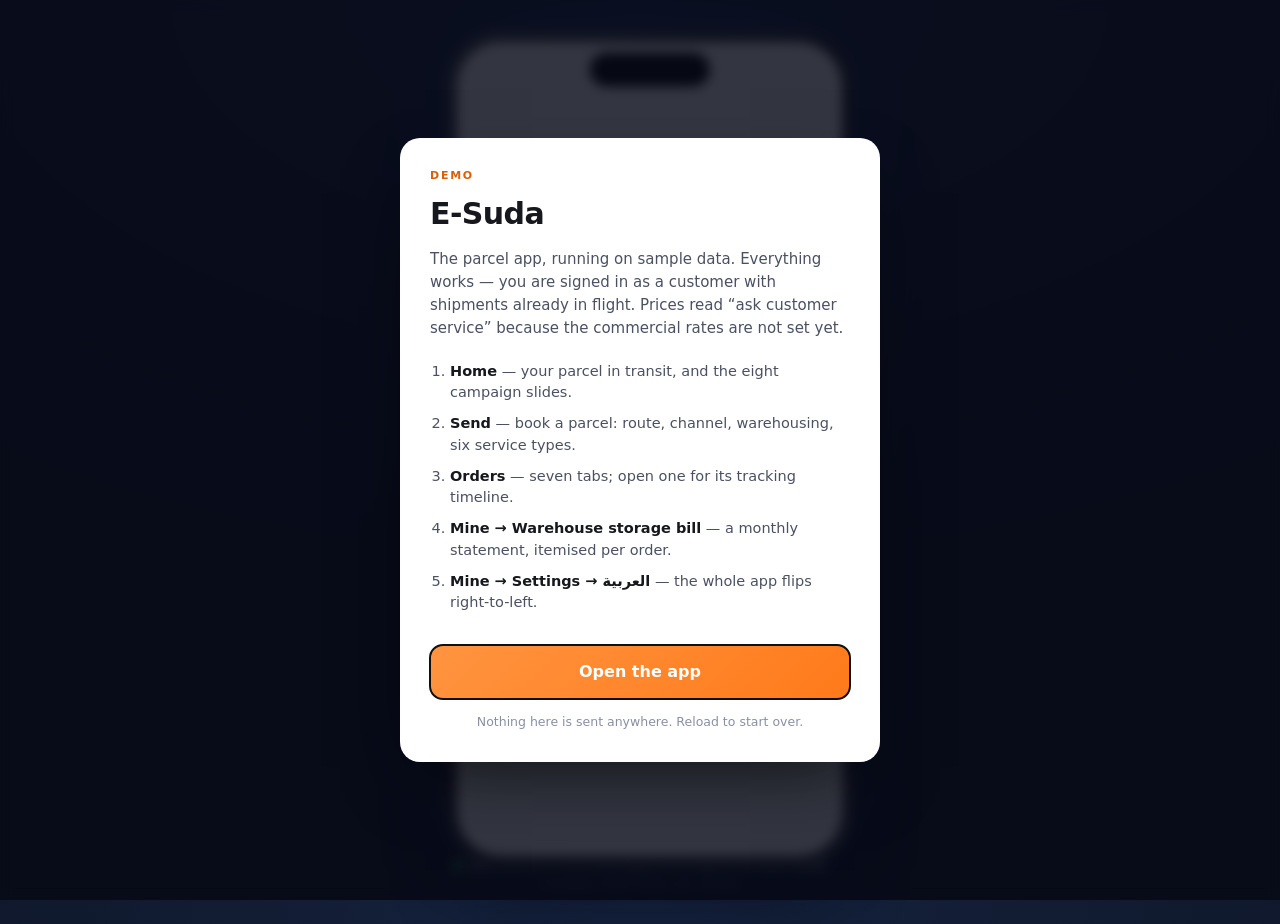
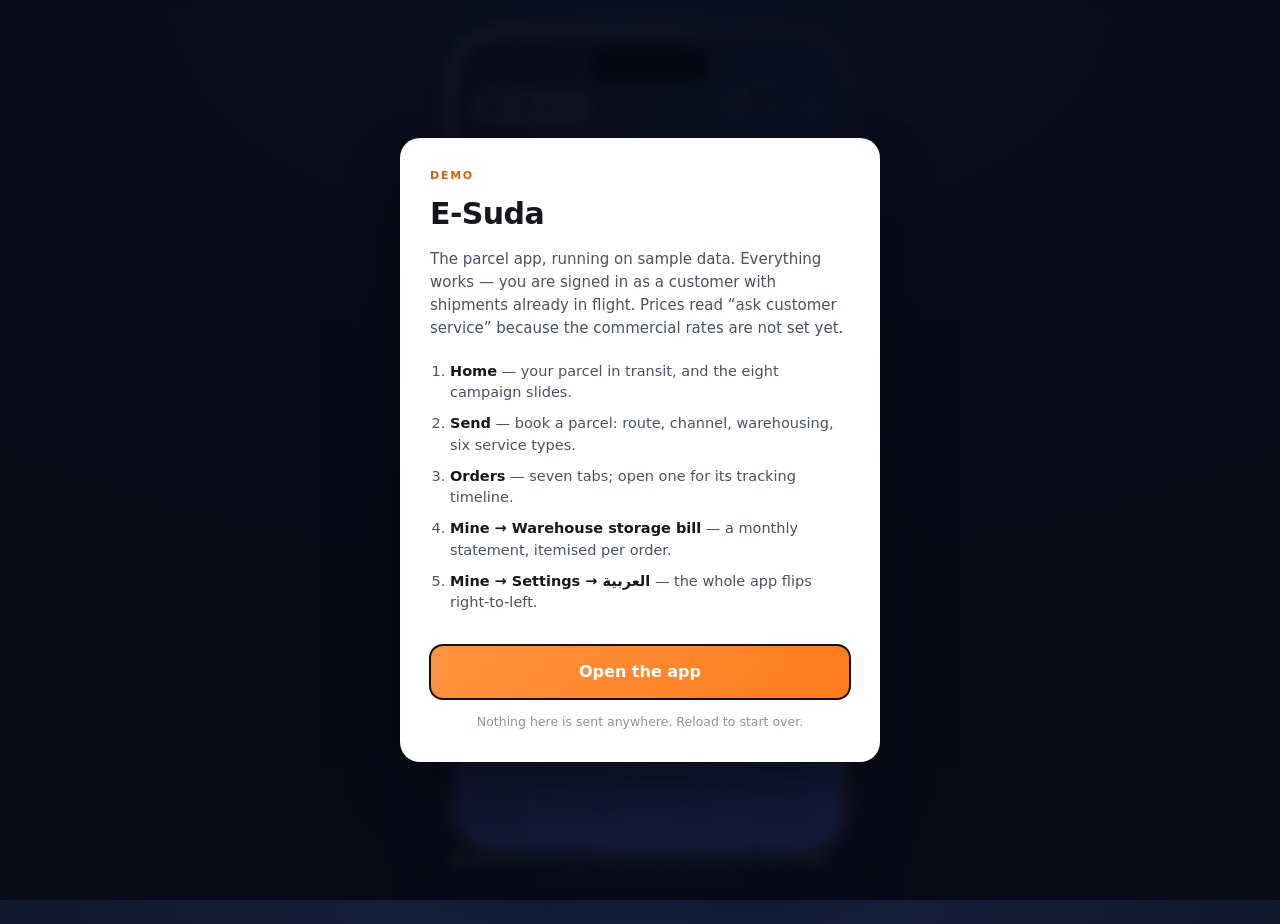
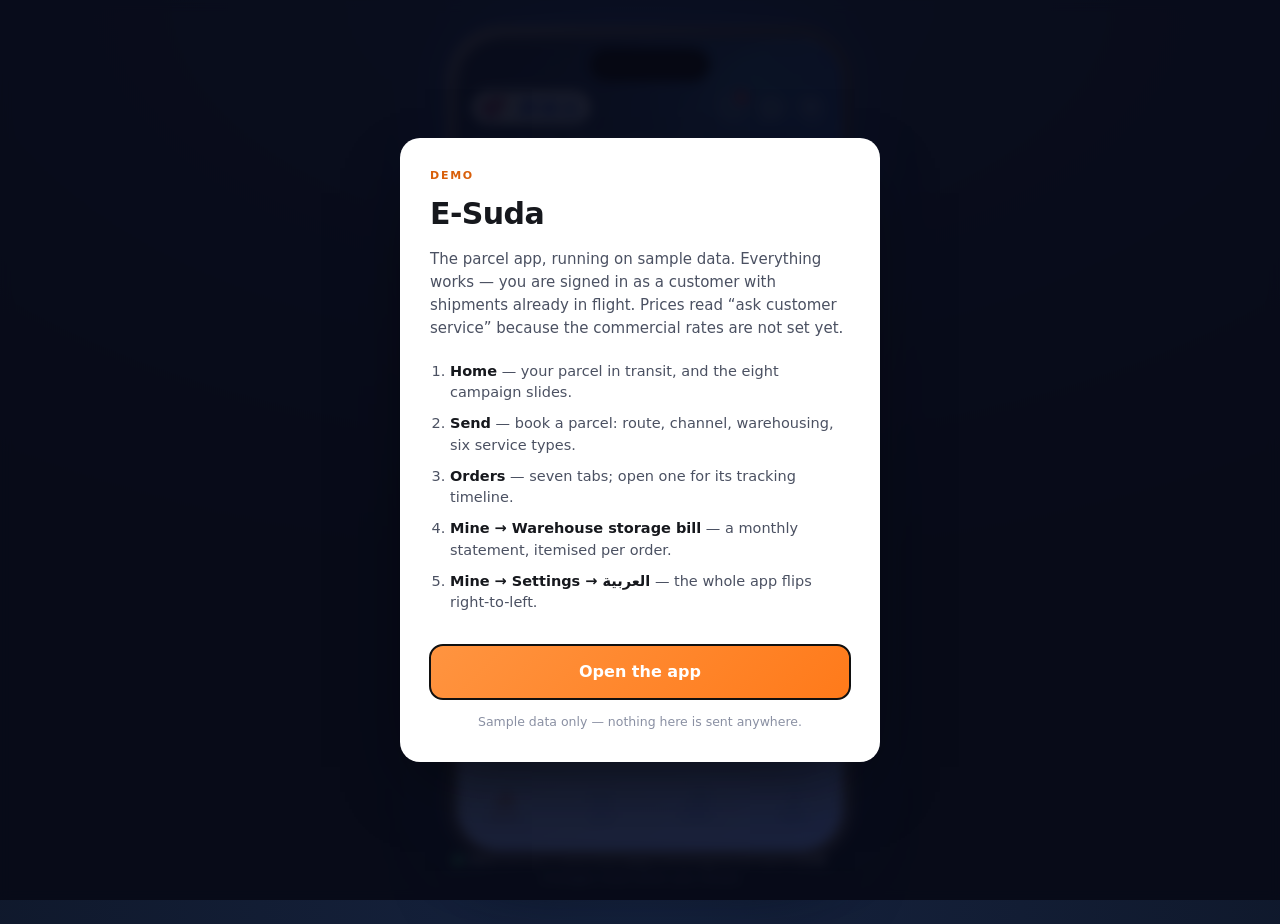
